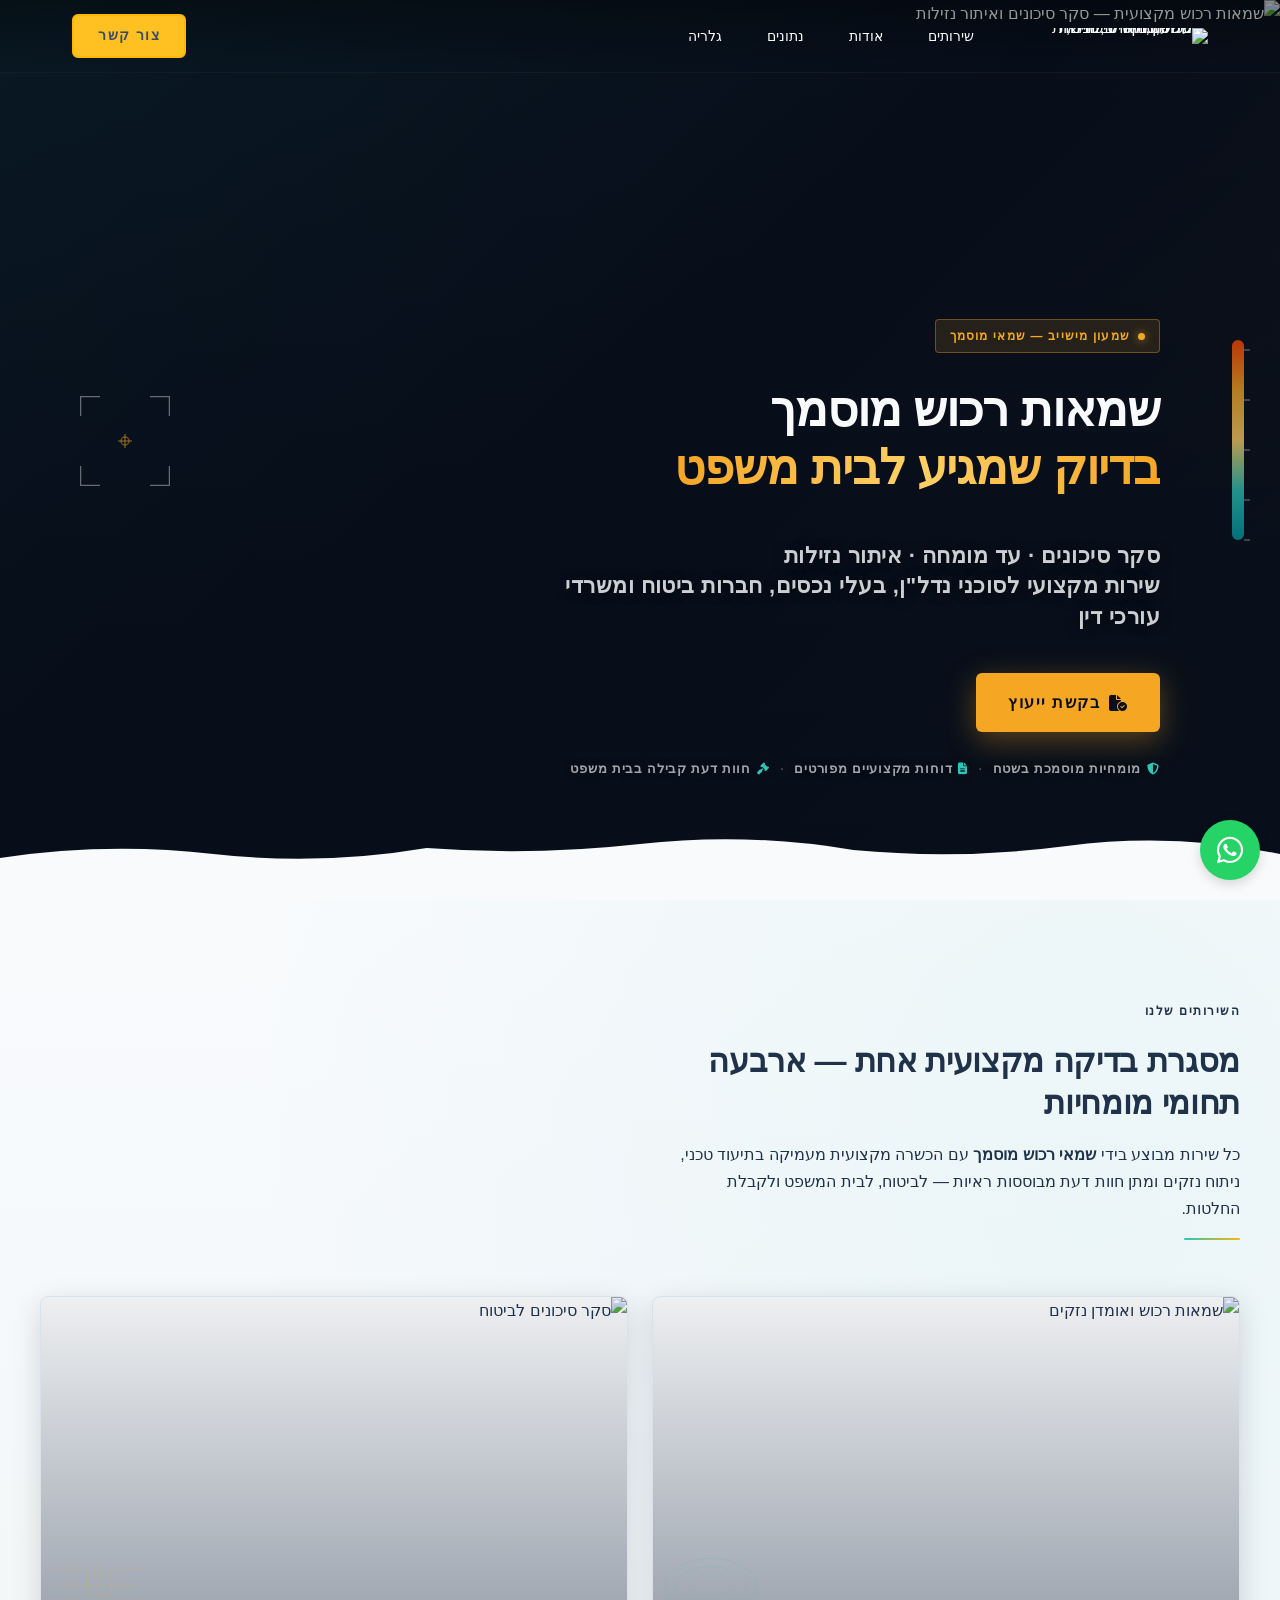
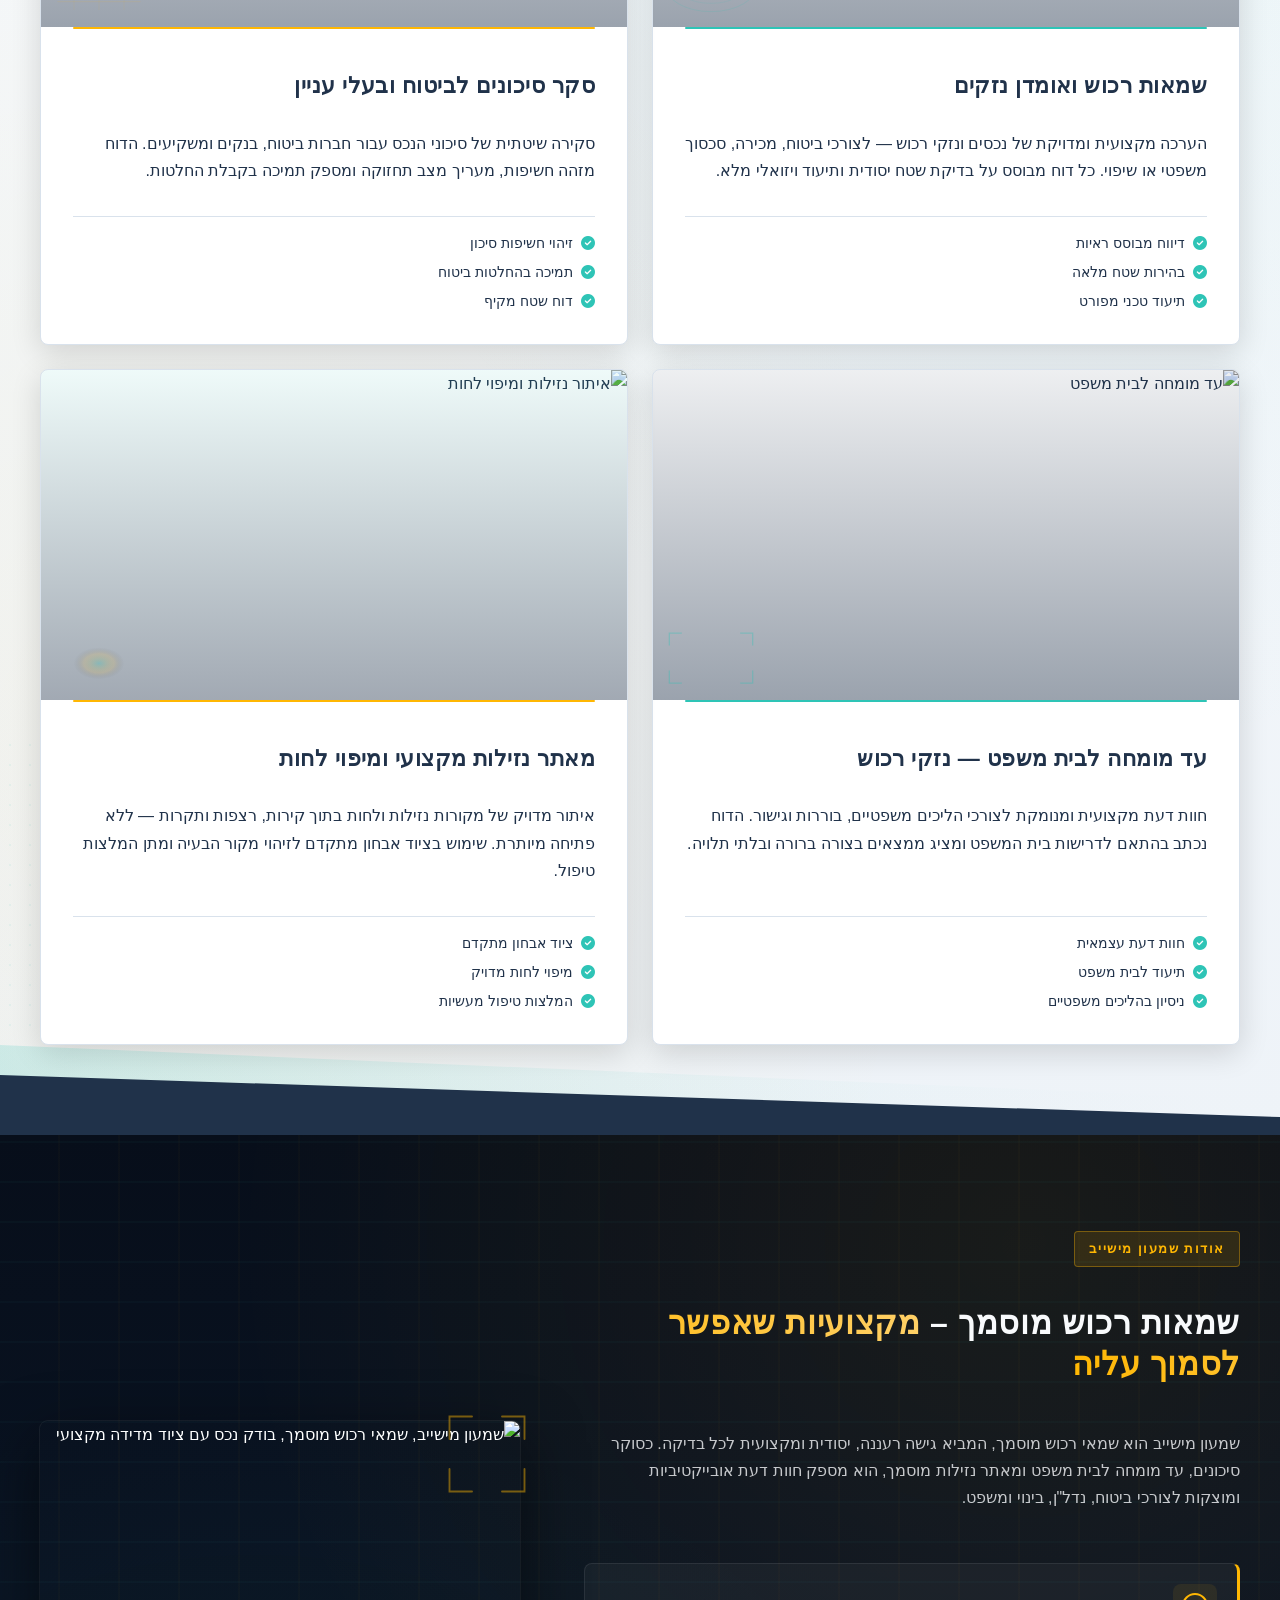
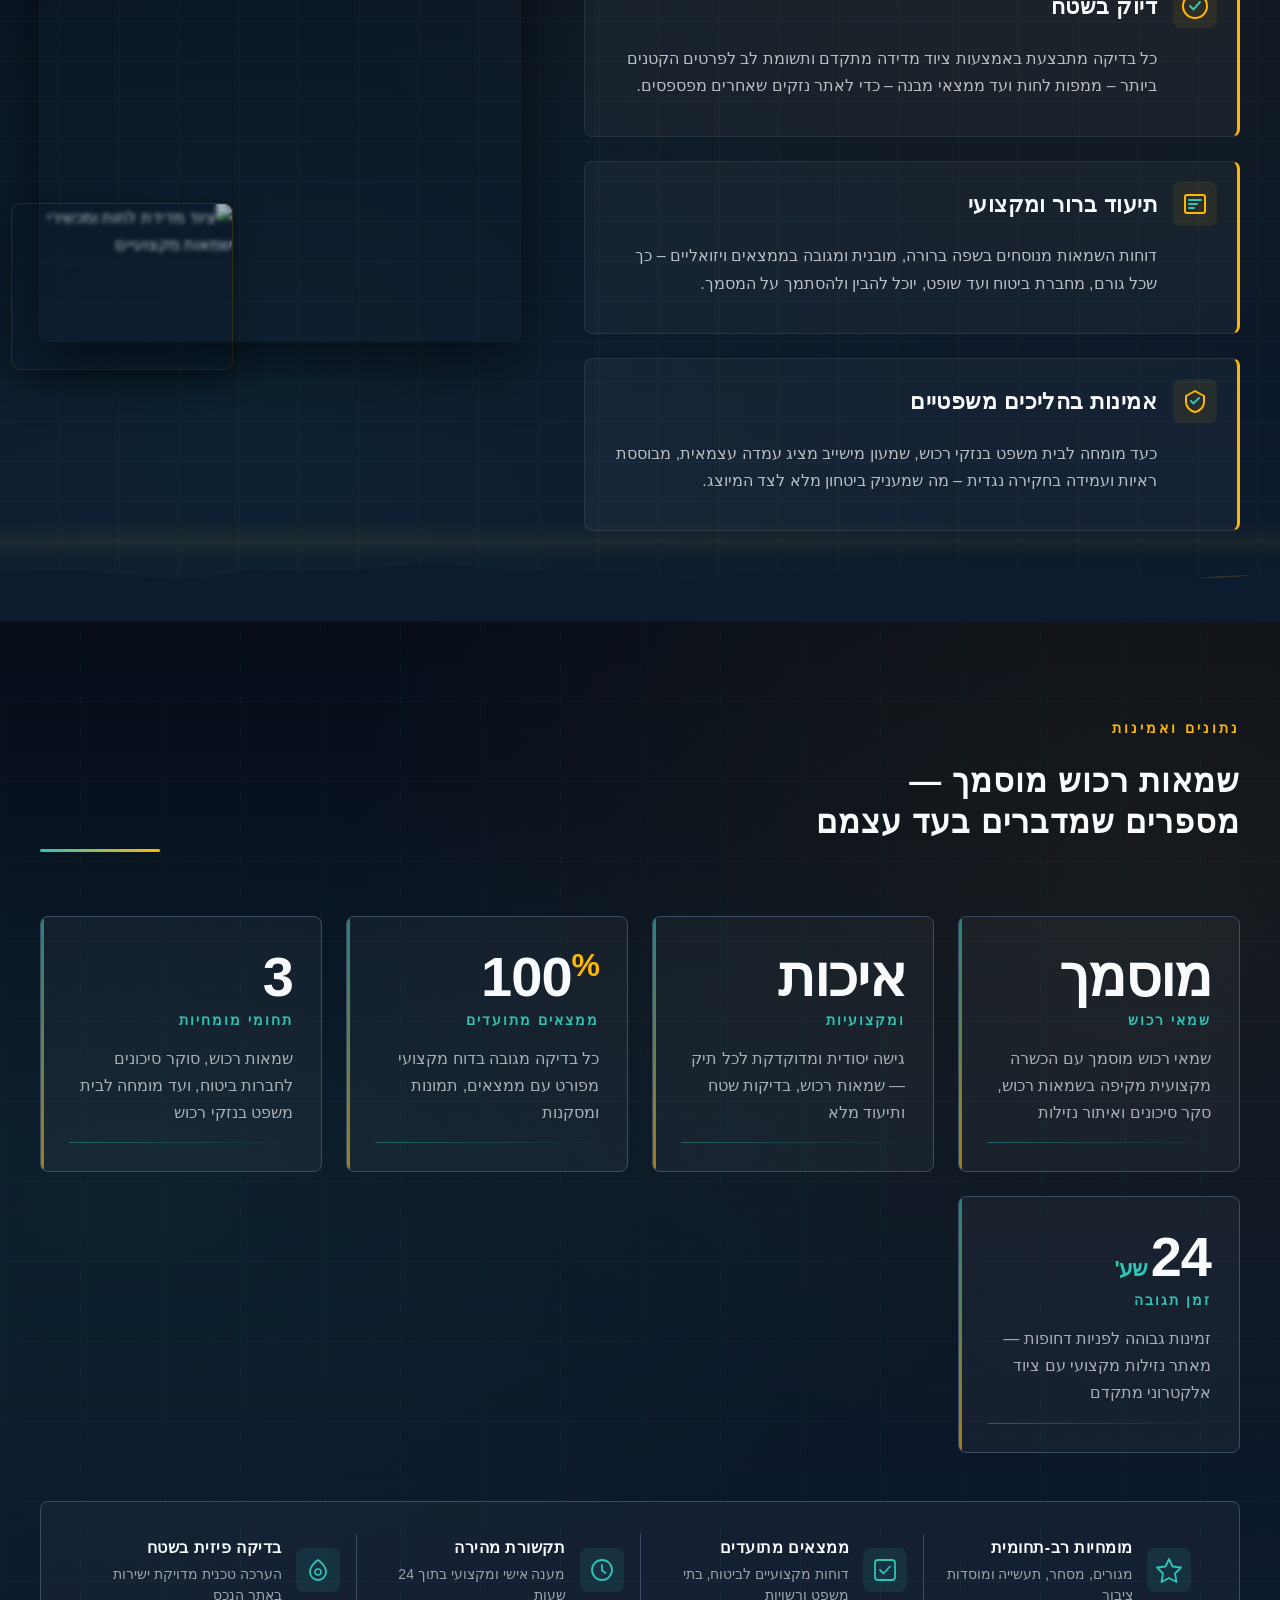
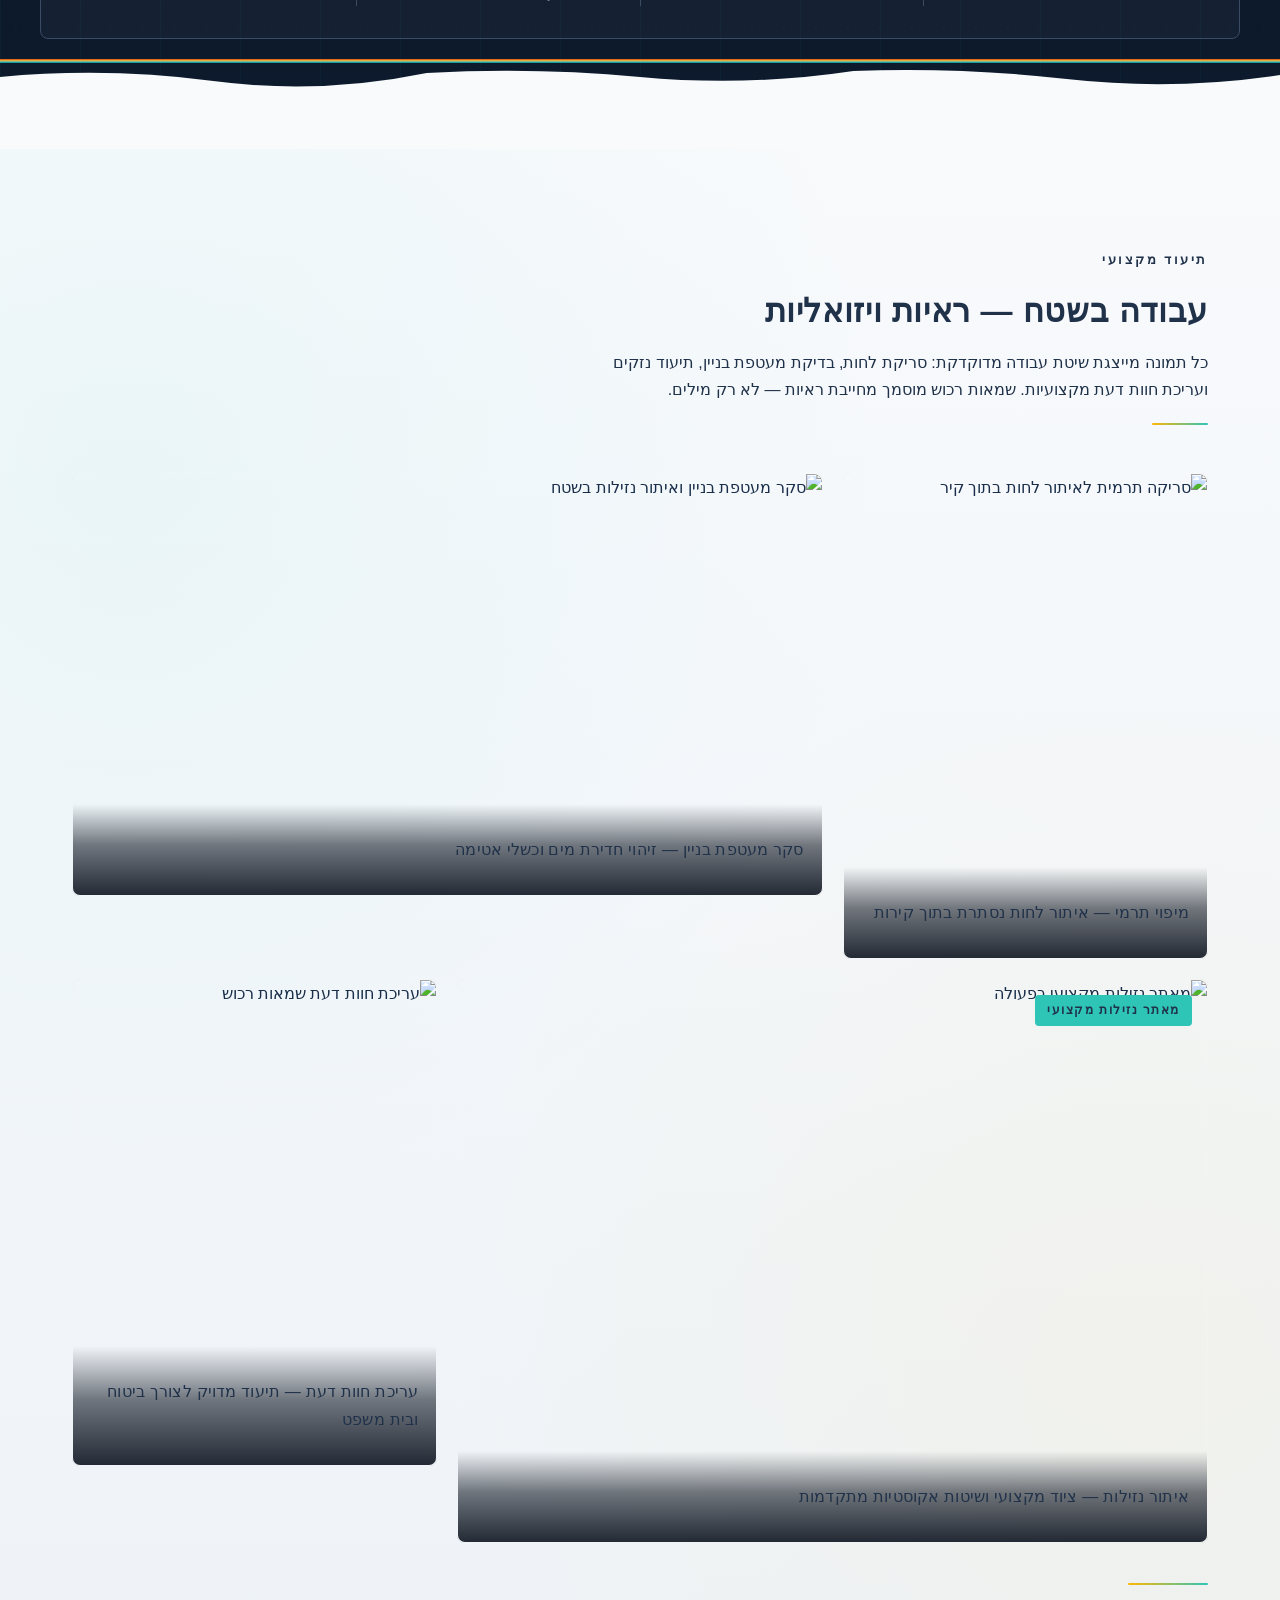
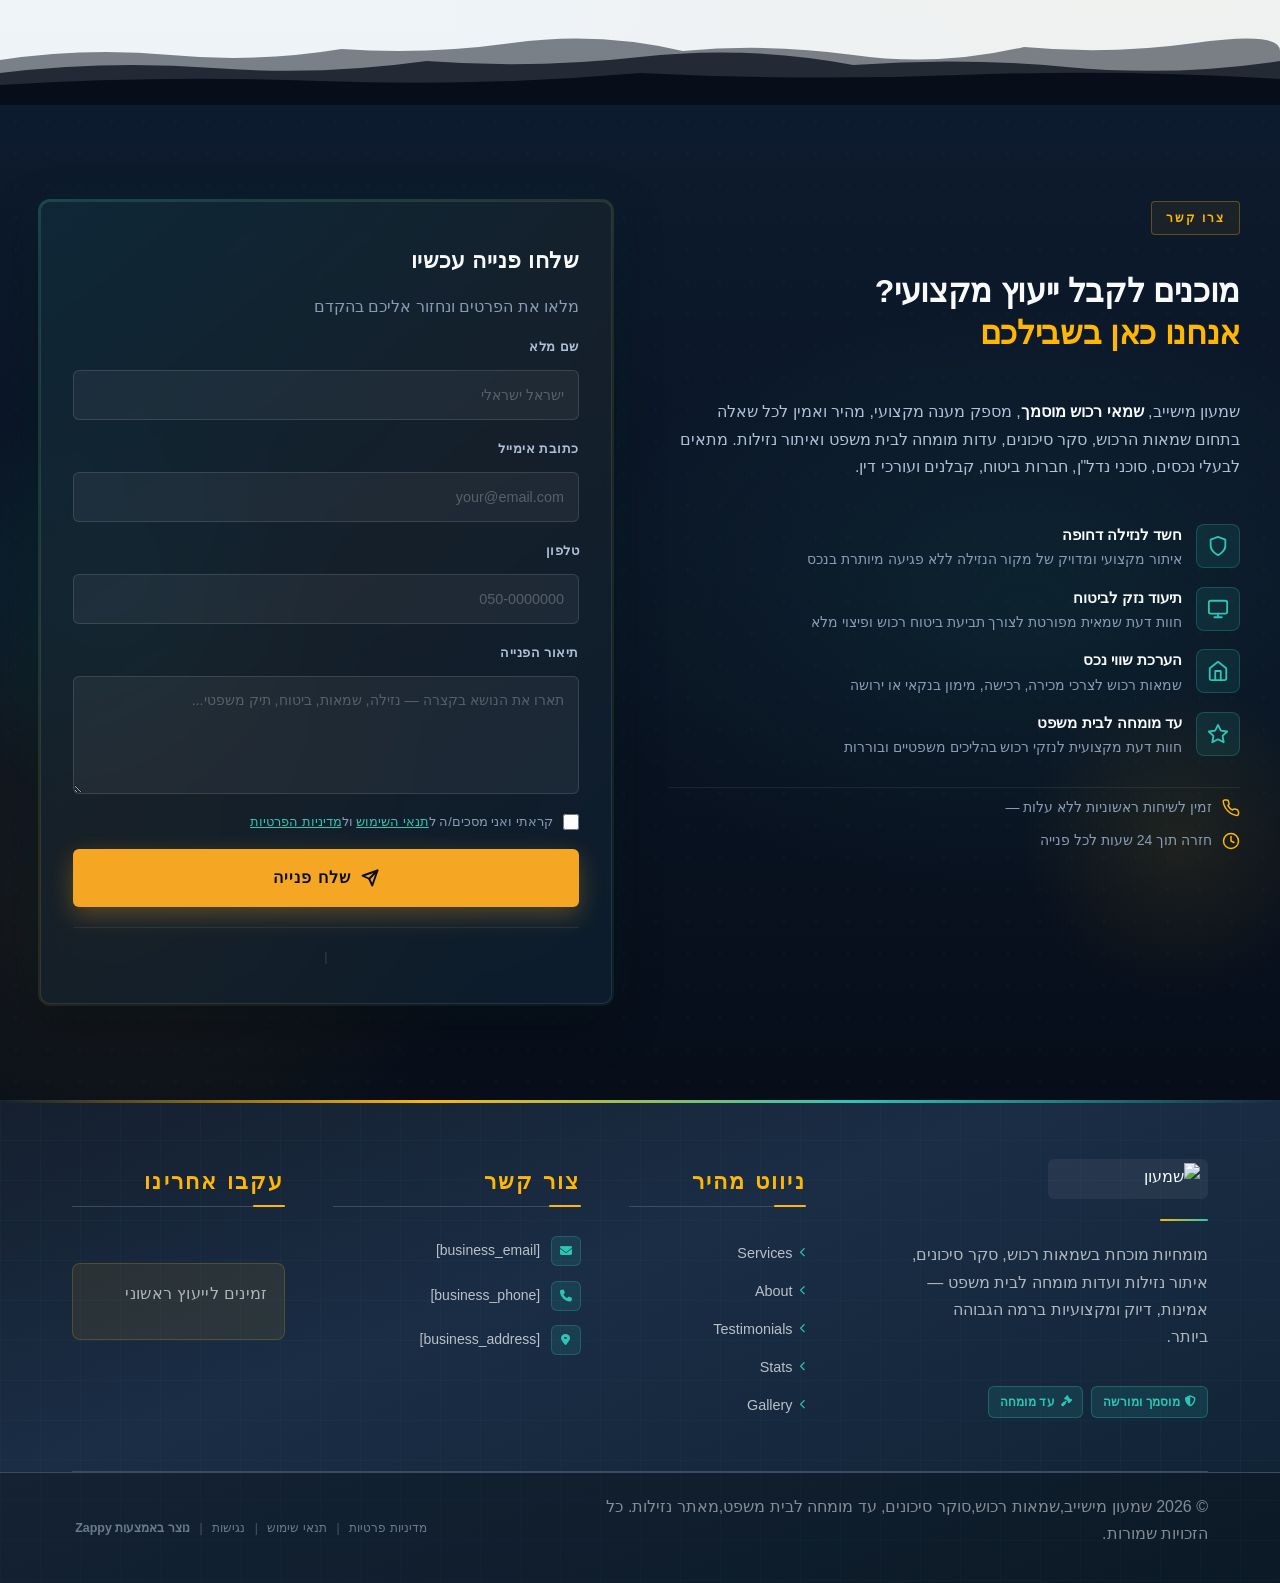
==== public/index.html @ 64e40729 "Background sync: Progressive GitHub Sync" ====
<!doctype html><html dir="rtl" lang="he"><head><meta charset="UTF-8"><meta content="width=device-width,initial-scale=1" name="viewport"><meta content="index, follow" name="robots"><title>שמאות רכוש מוסמך — שמעון מישייב,שמאות רכוש,סוקר סיכונים, עד</title><meta content="רוצה להקים אתר" name="description"><meta content="שמאות רכוש מוסמך, שמאי רכוש לביטוח, עד מומחה לבית משפט נזקי רכוש, מאתר נזילות מקצועי" name="keywords"><link href="/assets/favicon.ico" rel="icon" type="image/x-icon"><link href="/assets/favicon-16x16.png" rel="icon" type="image/png" sizes="16x16"><link href="/assets/favicon-32x32.png" rel="icon" type="image/png" sizes="32x32"><link href="/assets/favicon-48x48.png" rel="icon" type="image/png" sizes="48x48"><link href="/assets/favicon-192x192.png" rel="icon" type="image/png" sizes="192x192"><link href="/assets/favicon-512x512.png" rel="icon" type="image/png" sizes="512x512"><link href="/assets/apple-touch-icon.png" rel="apple-touch-icon"><script>!function(){"use strict";var t="7b9b60fe-ee90-47d6-b150-dfe08e020427",e="https://api.zappy5.com/api/analytics/track",a=18e5,n=2592e6,o=!0,i=!0,r=!0;var s=function(){var e="zappy_visitor_"+t,a=null;try{if(a=localStorage.getItem(e)){var o=JSON.parse(a),i=Date.now();if(i-o.created<n)return o.lastSeen=i,localStorage.setItem(e,JSON.stringify(o)),o.id}}catch(t){console.warn("Zappy Analytics: LocalStorage not available")}var r="zv_"+Date.now()+"_"+Math.random().toString(36).substr(2,9);try{localStorage.setItem(e,JSON.stringify({id:r,created:Date.now(),lastSeen:Date.now()}))}catch(t){}return r}(),c=function(){var e="zappy_session_"+t,n=null;try{if(n=sessionStorage.getItem(e)){var o=JSON.parse(n),i=Date.now();if(i-o.timestamp<a)return o.timestamp=i,sessionStorage.setItem(e,JSON.stringify(o)),o.id}}catch(t){console.warn("Zappy Analytics: SessionStorage not available")}var r="zs_"+Date.now()+"_"+Math.random().toString(36).substr(2,9);try{sessionStorage.setItem(e,JSON.stringify({id:r,timestamp:Date.now()}))}catch(t){}return r}();function l(a,n){n=n||{};var o={website_id:t,event_type:a,page_path:window.location.pathname,referrer:document.referrer||"direct",visitor_id:s,session_id:c,metadata:n};if(navigator.sendBeacon){var i=new Blob([JSON.stringify(o)],{type:"application/json"});navigator.sendBeacon(e,i)}else fetch(e,{method:"POST",headers:{"Content-Type":"application/json"},body:JSON.stringify(o),keepalive:!0}).catch(function(t){console.warn("Zappy Analytics: Failed to track event",t)})}o&&l("pageview",{title:document.title,url:window.location.href}),i&&document.addEventListener("click",function(t){var e=t.target;if("BUTTON"===e.tagName||e.closest("button")){var a="BUTTON"===e.tagName?e:e.closest("button");l("click",{element:"button",text:a.textContent.trim().substring(0,100),id:a.id||null,class:a.className||null})}else if("A"===e.tagName||e.closest("a")){var n="A"===e.tagName?e:e.closest("a");l("navigation",{element:"link",text:n.textContent.trim().substring(0,100),href:n.href,external:n.hostname!==window.location.hostname})}},!0),r&&document.addEventListener("submit",function(t){var e=t.target;l("form_submit",{form_id:e.id||null,form_name:e.name||null,form_action:e.action||null,form_method:e.method||"GET"})},!0);var d=Date.now();window.addEventListener("beforeunload",function(){l("page_unload",{time_on_page:Math.floor((Date.now()-d)/1e3),page_path:window.location.pathname})}),window.zappyAnalytics={track:l,getVisitorId:function(){return s},getSessionId:function(){return c}}}()</script><meta content="שמאות רכוש מוסמך — שמעון מישייב,שמאות רכוש,סוקר סיכונים, עד " property="og:title"><meta content="רוצה להקים אתר" property="og:description"><meta content="summary_large_image" name="twitter:card"><meta content="שמאות רכוש מוסמך — שמעון מישייב,שמאות רכוש,סוקר סיכונים, עד " name="twitter:title"><meta content="רוצה להקים אתר" name="twitter:description"><meta content="website" property="og:type"><meta content="he_IL" property="og:locale"><link href="https://cdnjs.cloudflare.com/ajax/libs/font-awesome/6.4.0/css/all.min.css" rel="stylesheet"><style>.skip-link{position:absolute;top:0;left:0;transform:translateY(-200%);padding:12px 18px;background:var(--bg-dark,#1a1a1a);color:var(--text-light,#fff);font-weight:600;border-radius:0 0 8px 0;z-index:10000}.skip-link:focus{transform:none;outline:2px solid var(--ring,#fff);outline-offset:2px}:focus-visible{outline:2px solid var(--ring,currentColor);outline-offset:3px}</style><link href="/assets/favicon.ico" rel="icon" type="image/x-icon"><link href="/assets/favicon-16x16.png" rel="icon" type="image/png" sizes="16x16"><link href="/assets/favicon-32x32.png" rel="icon" type="image/png" sizes="32x32"><link href="/assets/favicon-48x48.png" rel="icon" type="image/png" sizes="48x48"><link href="/assets/favicon-192x192.png" rel="icon" type="image/png" sizes="192x192"><link href="/assets/favicon-512x512.png" rel="icon" type="image/png" sizes="512x512"><link href="/assets/apple-touch-icon.png" rel="apple-touch-icon"><link href="https://cdn.jsdelivr.net/npm/vanilla-cookieconsent@3/dist/cookieconsent.css" rel="stylesheet"><script src="https://cdn.jsdelivr.net/npm/vanilla-cookieconsent@3/dist/cookieconsent.umd.js"></script><script src="https://cdn.jsdelivr.net/gh/mickidum/acc_toolbar/acctoolbar/acctoolbar.min.js"></script><link href="/styles.css" rel="stylesheet"><script>window.ZAPPY_WEBSITE_ID="7b9b60fe-ee90-47d6-b150-dfe08e020427",window.ZAPPY_API_BASE="https://api.zappy5.com"</script><style id="zappy-dropdown-submenu-styles">#navMenu li:has(.sub-menu),.nav-menu li:has(.sub-menu),.navbar li:has(.sub-menu),nav li:has(.sub-menu){position:relative}#navMenu .sub-menu,.nav-menu .sub-menu,.navbar .sub-menu,nav .sub-menu{display:block!important;position:absolute!important;top:100%;left:0;min-width:220px;background:#fff;border-radius:8px;box-shadow:0 8px 25px rgba(0,0,0,.15);padding:8px 0;opacity:0;visibility:hidden;transform:translateY(10px);transition:all .3s ease;z-index:1000;list-style:none;pointer-events:none}#navMenu li:hover>.sub-menu,.nav-menu li:hover>.sub-menu,.navbar li:hover>.sub-menu,nav li:hover>.sub-menu{opacity:1!important;visibility:visible!important;transform:translateY(0)!important;pointer-events:auto!important}.sub-menu li{list-style:none;margin:0;padding:0}.sub-menu a{display:block!important;padding:10px 16px!important;color:var(--text-dark,#333)!important;font-weight:500;text-decoration:none;white-space:nowrap;transition:background-color .2s}.sub-menu .zappy-nav-child>a{padding-left:28px!important;font-size:.9em!important;opacity:.85!important}[dir=rtl] .sub-menu .zappy-nav-child>a,html[lang=ar] .sub-menu .zappy-nav-child>a,html[lang=he] .sub-menu .zappy-nav-child>a{padding-left:10px!important;padding-right:28px!important}.sub-menu .zappy-nav-parent>a{font-weight:600!important}.sub-menu a:hover{background-color:#f5f5f5}[dir=rtl] .nav-menu .sub-menu,[dir=rtl] .navbar .sub-menu,[dir=rtl] nav .sub-menu,html[lang=ar] .nav-menu .sub-menu,html[lang=ar] .navbar .sub-menu,html[lang=ar] nav .sub-menu,html[lang=he] .nav-menu .sub-menu,html[lang=he] .navbar .sub-menu,html[lang=he] nav .sub-menu{left:auto!important;right:0!important}.sub-menu:empty,.sub-menu:not(:has(li)):not(:has(> a)),.sub-menu:not(:has(li:not(.zappy-hidden-menu-item))):not(:has(> a)){display:none!important;opacity:0!important;visibility:hidden!important;pointer-events:none!important}li:has(.menu-group-title):hover>.sub-menu{opacity:1!important;visibility:visible!important;transform:translateY(0)!important;pointer-events:auto!important}#navMenu>li>.menu-group-title,.nav-menu>li>.menu-group-title{display:inline-block;padding:.5rem 1rem;cursor:default;user-select:none}@media (max-width:768px){#navMenu .sub-menu,.nav-menu .sub-menu,.navbar .sub-menu,nav .sub-menu{position:static!important;transform:none!important;box-shadow:none!important;background:0 0!important;max-height:0;overflow:hidden;opacity:0;visibility:hidden;transition:max-height .3s ease,opacity .3s ease;padding:0!important;border-radius:0!important}#navMenu .sub-menu.mobile-expanded,.nav-menu .sub-menu.mobile-expanded,.navbar .sub-menu.mobile-expanded{max-height:none!important;overflow-y:visible!important;opacity:1!important;visibility:visible!important;padding:8px 0 8px 16px!important}[dir=rtl] .sub-menu.mobile-expanded,html[lang=he] .sub-menu.mobile-expanded{padding:8px 16px 8px 0!important}#navMenu li:hover>.sub-menu,.nav-menu li:hover>.sub-menu,.navbar li:hover>.sub-menu,nav li:hover>.sub-menu{opacity:0;visibility:hidden;pointer-events:none}#navMenu li>.sub-menu.mobile-expanded,.nav-menu li>.sub-menu.mobile-expanded,.navbar li>.sub-menu.mobile-expanded,nav li>.sub-menu.mobile-expanded{opacity:1!important;visibility:visible!important;pointer-events:auto!important}#navMenu li:has(.sub-menu),.nav-menu li:has(.sub-menu),.navbar li:has(.sub-menu),nav li:has(.sub-menu){display:flex!important;flex-wrap:wrap!important;align-items:center!important;position:relative!important;min-height:44px!important}#navMenu li:has(.sub-menu)>a,.nav-menu li:has(.sub-menu)>a,.navbar li:has(.sub-menu)>a,nav li:has(.sub-menu)>a{flex:1!important;min-width:0!important}#navMenu li:has(.sub-menu)>.menu-group-title,.nav-menu li:has(.sub-menu)>.menu-group-title,.navbar li:has(.sub-menu)>.menu-group-title,nav li:has(.sub-menu)>.menu-group-title{flex:1!important;min-width:0!important;padding:0!important;line-height:inherit!important}#navMenu li:has(.sub-menu)>.sub-menu,.nav-menu li:has(.sub-menu)>.sub-menu,.navbar li:has(.sub-menu)>.sub-menu,nav li:has(.sub-menu)>.sub-menu{flex-basis:100%!important;width:100%!important}#navMenu li:has(.sub-menu)>a [class*=arrow],#navMenu li:has(.sub-menu)>a [class*=chevron],.nav-menu li:has(.sub-menu)>a .fa-angle-down,.nav-menu li:has(.sub-menu)>a .fa-chevron-down,.nav-menu li:has(.sub-menu)>a [class*=arrow],.nav-menu li:has(.sub-menu)>a [class*=chevron],nav li:has(.sub-menu)>a [class*=arrow],nav li:has(.sub-menu)>a [class*=chevron]{display:none!important;visibility:hidden!important}.mobile-submenu-toggle{display:flex!important;align-items:center!important;justify-content:center!important;width:44px!important;height:auto!important;background:0 0!important;border:none!important;cursor:pointer!important;color:var(--text-light)!important;position:static!important;flex-shrink:0!important;align-self:stretch!important;z-index:2!important;padding:0!important;margin:0!important}.mobile-submenu-toggle::after{content:''!important;width:0!important;height:0!important;border-left:6px solid transparent!important;border-right:6px solid transparent!important;border-top:7px solid currentColor!important;transition:transform .3s ease!important}.mobile-submenu-toggle.expanded::after{transform:rotate(180deg)!important}.sub-menu a{padding:10px 0!important;display:block!important;color:var(--text-light)!important;white-space:normal!important}.sub-menu .zappy-nav-child>a{padding-left:28px!important;font-size:.9em!important;opacity:.85!important}[dir=rtl] .sub-menu .zappy-nav-child>a,html[lang=ar] .sub-menu .zappy-nav-child>a,html[lang=he] .sub-menu .zappy-nav-child>a{padding-left:0!important;padding-right:28px!important}.sub-menu .zappy-nav-parent>a{font-weight:600!important}#navMenu.active,.nav-menu.active{max-width:100vw!important;overflow-x:hidden!important;box-sizing:border-box!important}.navbar .sub-menu li a,.zappy-products-dropdown .sub-menu a,nav.navbar .sub-menu li a{color:var(--text-light)!important}}@media (min-width:769px){.mobile-submenu-toggle{display:none!important}}</style><style id="zappy-widget-visibility">html[dir=rtl] .whatsapp-float{right:20px!important;left:auto!important}html:not([dir]) .whatsapp-float,html[dir=ltr] .whatsapp-float{left:20px!important;right:auto!important}html[dir=rtl] #mic-access-tool-general-button,html[dir=rtl] #mic-init-access-tool #mic-access-tool-general-button,html[dir=rtl] #mic-init-access-tool .mic-access-tool-general-button,html[dir=rtl] ._access-icon,html[dir=rtl] .mic-access-tool-general-button{left:20px!important;right:auto!important}html:not([dir]) #mic-access-tool-general-button,html:not([dir]) #mic-init-access-tool #mic-access-tool-general-button,html:not([dir]) #mic-init-access-tool .mic-access-tool-general-button,html:not([dir]) ._access-icon,html:not([dir]) .mic-access-tool-general-button,html[dir=ltr] #mic-access-tool-general-button,html[dir=ltr] #mic-init-access-tool #mic-access-tool-general-button,html[dir=ltr] #mic-init-access-tool .mic-access-tool-general-button,html[dir=ltr] ._access-icon,html[dir=ltr] .mic-access-tool-general-button{right:20px!important;left:auto!important}@media (max-width:768px){.whatsapp-float{display:flex!important}}@media (min-width:769px){.whatsapp-float{display:flex!important}}@media (max-width:768px){#mic-access-tool-general-button,#mic-init-access-tool #mic-access-tool-general-button,#mic-init-access-tool .mic-access-tool-general-button,._access-icon,.mic-access-tool-general-button{display:flex!important;visibility:visible!important;opacity:1!important;pointer-events:auto!important}#mic-access-tool-box.opened-mic-access-tool,#mic-init-access-tool #mic-access-tool-box.opened-mic-access-tool,.mic-access-tool-box.opened-mic-access-tool{visibility:visible!important;opacity:1!important;pointer-events:auto!important}}@media (min-width:769px){#mic-access-tool-general-button,#mic-init-access-tool #mic-access-tool-general-button,#mic-init-access-tool .mic-access-tool-general-button,._access-icon,.mic-access-tool-general-button{display:flex!important;visibility:visible!important;opacity:1!important;pointer-events:auto!important}#mic-access-tool-box.opened-mic-access-tool,#mic-init-access-tool #mic-access-tool-box.opened-mic-access-tool,.mic-access-tool-box.opened-mic-access-tool{visibility:visible!important;opacity:1!important;pointer-events:auto!important}}</style></head><body><a href="#main" class="skip-link">דלג לתוכן הראשי</a><nav class="navbar" dir="rtl"><button class="mobile-toggle" aria-label="Menu" id="mobileToggle"><svg viewBox="0 0 24 24" fill="none" height="24" width="24" class="hamburger-icon"><path d="M3 12h18M3 6h18M3 18h18" stroke="currentColor" stroke-width="2" stroke-linecap="round"></path></svg> <svg viewBox="0 0 24 24" fill="none" height="24" width="24" class="close-icon" style="display:none"><path d="M18 6L6 18M6 6l12 12" stroke="currentColor" stroke-width="2" stroke-linecap="round"></path></svg></button> <button class="phone-header-btn" aria-label="Call" data-phone="[business_phone]"><svg viewBox="0 0 24 24" fill="currentColor" height="20" width="20"><path d="M22 16.92v3a2 2 0 0 1-2.18 2 19.79 19.79 0 0 1-8.63-3.07 19.5 19.5 0 0 1-6-6 19.79 19.79 0 0 1-3.07-8.67A2 2 0 0 1 4.11 2h3a2 2 0 0 1 2 1.72 12.84 12.84 0 0 0 .7 2.81 2 2 0 0 1-.45 2.11L8.09 9.91a16 16 0 0 0 6 6l1.27-1.27a2 2 0 0 1 2.11-.45 12.84 12.84 0 0 0 2.81.7A2 2 0 0 1 22 16.92z"></path></svg></button><div class="nav-container"><div class="nav-right-group"><div class="nav-brand"><a href="/" class="logo-link"><img alt="שמעון מישייב,שמאות רכוש,סוקר סיכונים, עד מומחה לבית משפט,מאתר נזילות" src="/assets/site-----image-1.webp" class="logo"></a></div><ul class="nav-menu" id="navMenu"><li><a href="#services">שירותים</a></li><li><a href="#about">אודות</a></li><li><a href="#stats">נתונים</a></li><li><a href="#gallery">גלריה</a></li></ul></div><div class="nav-cta-container"><a href="#contact" class="nav-cta-btn">צור קשר</a></div></div></nav><script>window.addEventListener("load",function(){const e=document.querySelector(".navbar, nav, header");if(!e)return void console.log("[Navbar] Navbar element not found");let t=document.getElementById("mobileToggle")||document.querySelector(".mobile-toggle")||document.querySelector(".hamburger")||document.querySelector(".hamburger-menu")||document.querySelector(".menu-toggle")||document.querySelector(".burger-menu")||document.querySelector('[aria-label="Menu"]')||document.querySelector('[aria-label="תפריט"]');const n=document.querySelector(".phone-header-btn"),o=window.getComputedStyle(e);let r=o.backgroundColor;if(console.log("[Navbar] Initial navbar background:",r),"transparent"===r||"rgba(0, 0, 0, 0)"===r||r.startsWith("rgba")&&r.includes(", 0)")){const e=o.backgroundImage;if(e&&"none"!==e)console.log("[Navbar] Navbar has background image/gradient, using dark text"),r="rgb(240, 240, 240)";else{const e=window.getComputedStyle(document.body).backgroundColor;console.log("[Navbar] Navbar transparent, using body background:",e),r=e}}const a=r.match(/\d+/g);if(a&&a.length>=3){const e=(.299*parseInt(a[0])+.587*parseInt(a[1])+.114*parseInt(a[2]))/255;console.log("[Navbar] Mobile button colors preserved from Claude CSS (luminance:",e.toFixed(2)+")");const o=document.createElement("style");o.id="zappy-mobile-nav-fix";document.documentElement.lang;document.documentElement.dir,o.textContent='\n        /* Hide mobile buttons on desktop, show only on mobile */\n        @media (min-width: 769px) {\n          .mobile-toggle,\n          .phone-header-btn {\n            display: none !important;\n          }\n        }\n        \n        /* Show and position mobile buttons correctly on mobile */\n        @media (max-width: 768px) {\n          .navbar,\n          nav.navbar {\n            min-height: 70px !important;\n          }\n\n          .mobile-toggle,\n          .phone-header-btn {\n            position: absolute !important;\n            top: 0 !important;\n            bottom: 0 !important;\n            margin-top: auto !important;\n            margin-bottom: auto !important;\n            transform: none !important;\n            z-index: 1001 !important;\n            display: flex !important;\n            align-items: center !important;\n            justify-content: center !important;\n            width: 36px !important;\n            height: 36px !important;\n            border-radius: 50% !important;\n            border: none !important;\n            cursor: pointer !important;\n            padding: 6px !important;\n            background: none !important;\n            color: var(--nav-text, var(--text-light)) !important;\n            touch-action: manipulation !important;\n            -webkit-tap-highlight-color: transparent !important;\n          }\n\n          html[data-zappy-site-type="ecommerce"] .phone-header-btn,\n          body[data-zappy-site-type="ecommerce"] .phone-header-btn,\n          html[data-zappy-site-type="ecommerce"] header .phone-header-btn,\n          html[data-zappy-site-type="ecommerce"] nav .phone-header-btn {\n            display: none !important;\n            visibility: hidden !important;\n            width: 0 !important;\n            height: 0 !important;\n            min-width: 0 !important;\n            overflow: hidden !important;\n          }\n          \n          /* LTR positioning (default): hamburger LEFT, phone RIGHT */\n          html:not([dir="rtl"]):not([lang="he"]):not([lang="ar"]) .mobile-toggle,\n          html[dir="ltr"] .mobile-toggle {\n            left: 12px !important;\n            right: auto !important;\n          }\n          html:not([dir="rtl"]):not([lang="he"]):not([lang="ar"]) .phone-header-btn,\n          html[dir="ltr"] .phone-header-btn {\n            right: 12px !important;\n            left: auto !important;\n          }\n          \n          /* RTL positioning: hamburger RIGHT, phone LEFT */\n          html[dir="rtl"] .mobile-toggle,\n          html[lang="he"] .mobile-toggle,\n          html[lang="ar"] .mobile-toggle {\n            right: 12px !important;\n            left: auto !important;\n          }\n          html[dir="rtl"] .phone-header-btn,\n          html[lang="he"] .phone-header-btn,\n          html[lang="ar"] .phone-header-btn {\n            left: 12px !important;\n            right: auto !important;\n          }\n          \n          /* CRITICAL: Ensure nav-container has min-height on mobile */\n          /* All children are positioned absolutely/fixed on mobile, so height:auto collapses to 0 */\n          .nav-container {\n            min-height: 70px !important;\n            position: relative !important;\n          }\n          \n          /* Ensure SVG icons are properly sized and inherit color */\n          .mobile-toggle svg,\n          .phone-header-btn svg {\n            width: 24px !important;\n            height: 24px !important;\n            /* Don\'t force display - let JavaScript control hamburger/close toggle */\n          }\n          \n          /* Reset nav-cta-container on mobile - remove desktop box-shadow/padding */\n          /* that creates a visible ghost box when CTA button is hidden */\n          .nav-cta-container {\n            box-shadow: none !important;\n            padding: 0 !important;\n          }\n          \n          /* Hide nav-cta-container entirely on mobile when there\'s no lang-switcher */\n          /* (only the CTA button is inside, and it\'s hidden on mobile) */\n          .nav-cta-container:not(:has(.lang-switcher)) {\n            display: none !important;\n          }\n          \n          /* CRITICAL: Prevent hero image fade gradient from bleeding over headline text */\n          /* The .image-fade-gradient has bottom: -30px (extends below parent) */\n          /* On mobile stacked layout, this overlaps the h1 text below the image */\n          .hero-image-column {\n            overflow: hidden !important;\n          }\n          .image-fade-gradient {\n            bottom: 0 !important;\n          }\n          \n          /* Hide desktop language switcher on mobile - hamburger menu handles it */\n          /* High specificity to override stored CSS */\n          .lang-switcher,\n          .nav-cta-container .lang-switcher,\n          .nav-container .lang-switcher,\n          .navbar .lang-switcher,\n          .navbar .nav-cta-container .lang-switcher {\n            display: none !important;\n          }\n        }\n      ';const r=document.getElementById("zappy-mobile-nav-fix");r&&r.remove(),document.head.appendChild(o),console.log("[Navbar] Critical CSS injected for mobile nav positioning");const i=window.innerWidth<=768;if(t){const e=t.querySelector(".hamburger-icon"),n=t.querySelector(".close-icon");e&&(e.style.setProperty("width","24px","important"),e.style.setProperty("height","24px","important"),e.style.setProperty("display","block","important")),n&&(n.style.setProperty("width","24px","important"),n.style.setProperty("height","24px","important"),n.style.setProperty("display","none","important")),i?(t.style.setProperty("position","absolute","important"),t.style.setProperty("top","0","important"),t.style.setProperty("bottom","0","important"),t.style.setProperty("margin-top","auto","important"),t.style.setProperty("margin-bottom","auto","important"),t.style.setProperty("transform","none","important"),t.style.setProperty("z-index","1001","important"),t.style.removeProperty("left"),t.style.removeProperty("right"),console.log("[Navbar] Mobile toggle positioning applied (mobile viewport)")):(t.style.removeProperty("position"),t.style.removeProperty("top"),t.style.removeProperty("transform"),t.style.removeProperty("z-index"),t.style.removeProperty("left"),t.style.removeProperty("right"),console.log("[Navbar] Desktop viewport - cleared mobile toggle inline positioning"))}if(n){const e=n.querySelector("svg");e&&(e.style.width="24px",e.style.height="24px",e.setAttribute("width","24"),e.setAttribute("height","24")),i?(n.style.setProperty("position","absolute","important"),n.style.setProperty("top","0","important"),n.style.setProperty("bottom","0","important"),n.style.setProperty("margin-top","auto","important"),n.style.setProperty("margin-bottom","auto","important"),n.style.setProperty("transform","none","important"),n.style.setProperty("z-index","1001","important"),n.style.removeProperty("left"),n.style.removeProperty("right"),console.log("[Navbar] Phone button positioning applied (mobile viewport)")):(n.style.removeProperty("position"),n.style.removeProperty("top"),n.style.removeProperty("transform"),n.style.removeProperty("z-index"),n.style.removeProperty("left"),n.style.removeProperty("right"),console.log("[Navbar] Desktop viewport - cleared phone button inline positioning"))}}else console.log("[Navbar] Could not parse background color:",r);t=document.getElementById("mobileToggle")||document.querySelector(".mobile-toggle")||document.querySelector(".hamburger")||document.querySelector(".hamburger-menu")||document.querySelector(".menu-toggle")||document.querySelector(".burger-menu")||document.querySelector('[aria-label="Menu"]')||document.querySelector('[aria-label="תפריט"]');const i=document.getElementById("navMenu")||document.querySelector(".nav-menu")||document.querySelector(".nav-links")||document.querySelector("nav ul:not(.submenu)");if(!t||!i)return void console.log("[Navbar] Mobile toggle or menu not found:",{toggle:!!t,menu:!!i});i.id||(i.id="navMenu"),console.log("[Navbar] Initializing mobile menu...");const l=t.cloneNode(!0);t.parentNode.replaceChild(l,t);var s=0;function p(e){var t=Date.now();t-s<300||(s=t,function(e){e.preventDefault(),e.stopPropagation();const t=l.querySelector(".hamburger-icon"),n=l.querySelector(".close-icon");i.classList.contains("active")?(i.classList.remove("active"),t&&t.style.setProperty("display","block","important"),n&&n.style.setProperty("display","none","important"),document.body.style.overflow="",console.log("[Navbar] Menu closed")):(i.classList.add("active"),t&&t.style.setProperty("display","none","important"),n&&n.style.setProperty("display","block","important"),document.body.style.overflow="hidden",console.log("[Navbar] Menu opened"))}(e))}l.addEventListener("click",p),l.addEventListener("touchend",p),i.querySelectorAll("a").forEach(function(e){e.addEventListener("click",function(){if("#"===this.getAttribute("href"))return;const e=l.querySelector(".hamburger-icon"),t=l.querySelector(".close-icon");i.classList.remove("active"),e&&e.style.setProperty("display","block","important"),t&&t.style.setProperty("display","none","important"),document.body.style.overflow="",console.log("[Navbar] Menu closed (link clicked)")})});var m=i.querySelectorAll(".dropdown-toggle");m.forEach(function(e){e.addEventListener("click",function(e){e.preventDefault(),e.stopPropagation();var t=this.closest(".nav-dropdown");t&&(t.parentNode.querySelectorAll(".nav-dropdown.open").forEach(function(e){e!==t&&e.classList.remove("open")}),t.classList.toggle("open"),console.log("[Navbar] Dropdown toggled:",t.classList.contains("open")?"open":"closed"))})}),document.addEventListener("click",function(e){e.target.closest(".nav-dropdown")||document.querySelectorAll(".nav-dropdown.open").forEach(function(e){e.classList.remove("open")})}),console.log("[Navbar] Dropdown handlers initialized for "+m.length+" dropdowns"),n&&n.addEventListener("click",function(){const e=document.querySelectorAll('a[href^="tel:"]'),t=e.length>0?e[0].getAttribute("href").replace("tel:",""):"[business_phone]";window.location.href="tel:"+t,console.log("[Navbar] Phone button clicked")}),console.log("[Navbar] Mobile menu initialized successfully")})</script><main id="main"><section class="index-hero-section" data-band-index="0" data-layout-spec="בית-hero" dir="rtl" id="hero" data-hero-type="fullscreen-scrim"><div class="index-hero-bg"><img alt="שמאות רכוש מקצועית — סקר סיכונים ואיתור נזילות" src="/assets/site-index-hero-image-1.webp" data-context="Premium property inspection hero image: dramatic wide-angle view of a residential or commercial building facade with subtle thermal imaging color overlay — amber and teal heat gradients bleeding across the architectural surface, blueprint grid lines faintly visible, cinematic storm-blue atmosphere, professional inspection context, high contrast dark editorial mood, photorealistic, no people" data-placeholder="index-hero-image-1" height="900" loading="eager" width="1440" data-hero-bg="true" fetchpriority="high"></div><div class="index-hero-scrim" aria-hidden="true"></div><div class="index-hero-thermal-scale" aria-hidden="true"><svg viewBox="0 0 28 220" fill="none" height="220" width="28" xmlns="http://www.w3.org/2000/svg" aria-hidden="true" data-no-icon-edit="true"><defs><linearGradient id="thermalGrad" x1="0" x2="0" y1="0" y2="1"><stop offset="0%" stop-color="#FF4500"></stop><stop offset="25%" stop-color="#F5A623"></stop><stop offset="50%" stop-color="#FFD066"></stop><stop offset="75%" stop-color="#2EC4B6"></stop><stop offset="100%" stop-color="#0096A0"></stop></linearGradient></defs><rect height="200" width="12" x="8" y="0" rx="6" fill="url(#thermalGrad)" opacity="0.85"></rect><line x1="20" x2="26" y1="10" y2="10" stroke="rgba(255,255,255,0.5)" stroke-width="1"></line><line x1="20" x2="26" y1="60" y2="60" stroke="rgba(255,255,255,0.5)" stroke-width="1"></line><line x1="20" x2="26" y1="110" y2="110" stroke="rgba(255,255,255,0.5)" stroke-width="1"></line><line x1="20" x2="26" y1="160" y2="160" stroke="rgba(255,255,255,0.5)" stroke-width="1"></line><line x1="20" x2="26" y1="200" y2="200" stroke="rgba(255,255,255,0.5)" stroke-width="1"></line></svg></div><div class="index-hero-scan-frame" aria-hidden="true"><svg viewBox="0 0 90 90" fill="none" height="90" width="90" xmlns="http://www.w3.org/2000/svg" aria-hidden="true" data-no-icon-edit="true"><path d="M0,20 L0,0 L20,0" stroke="rgba(255,255,255,0.55)" stroke-width="2.5" fill="none"></path><path d="M70,0 L90,0 L90,20" stroke="rgba(255,255,255,0.55)" stroke-width="2.5" fill="none"></path><path d="M0,70 L0,90 L20,90" stroke="rgba(255,255,255,0.55)" stroke-width="2.5" fill="none"></path><path d="M70,90 L90,90 L90,70" stroke="rgba(255,255,255,0.55)" stroke-width="2.5" fill="none"></path><line x1="45" x2="45" y1="38" y2="52" stroke="rgba(245,166,35,0.6)" stroke-width="1.5"></line><line x1="38" x2="52" y1="45" y2="45" stroke="rgba(245,166,35,0.6)" stroke-width="1.5"></line><circle cx="45" cy="45" r="4" stroke="rgba(245,166,35,0.6)" stroke-width="1.5" fill="none"></circle></svg></div><div class="index-hero-content"><div class="index-hero-inner"><div class="index-hero-badge"><span class="index-hero-badge-dot"></span> <span>שמעון מישייב — שמאי מוסמך</span></div><h1 class="index-hero-h1">שמאות רכוש מוסמך<br><span class="index-hero-h1-accent">בדיוק שמגיע לבית משפט</span></h1><h3 class="index-hero-subtitle">סקר סיכונים · עד מומחה · איתור נזילות<br>שירות מקצועי לסוכני נדל"ן, בעלי נכסים, חברות ביטוח ומשרדי עורכי דין</h3><div class="index-hero-ctas"><a href="#contact" class="index-hero-btn-primary"><i class="fa-solid fa-file-circle-check"></i> בקשת ייעוץ</a></div><div class="index-hero-trust"><span class="index-hero-trust-item"><i class="fa-solid fa-shield-halved"></i> מומחיות מוסמכת בשטח </span><span class="index-hero-trust-sep" aria-hidden="true">·</span> <span class="index-hero-trust-item"><i class="fa-solid fa-file-lines"></i> דוחות מקצועיים מפורטים </span><span class="index-hero-trust-sep" aria-hidden="true">·</span> <span class="index-hero-trust-item"><i class="fa-solid fa-gavel"></i> חוות דעת קבילה בבית משפט</span></div></div></div><div class="index-hero-divider-wrapper"><svg viewBox="0 0 1440 80" xmlns="http://www.w3.org/2000/svg" aria-hidden="true" data-no-icon-edit="true" preserveAspectRatio="none"><path d="M0,80 L0,38 Q120,22 240,34 T480,28 Q600,36 720,24 T960,30 Q1080,40 1200,26 T1440,34 L1440,80 Z" fill="var(--bg-light)"></path></svg></div></section><section class="index-services-section" data-band-index="1" data-layout-spec="בית-services" dir="rtl" id="services"><div class="services-dot-grid" aria-hidden="true"></div><div class="services-container"><div class="services-intro"><span class="services-eyebrow">השירותים שלנו</span><h2 class="services-heading">מסגרת בדיקה מקצועית אחת — ארבעה תחומי מומחיות</h2><p class="services-subtext">כל שירות מבוצע בידי <strong>שמאי רכוש מוסמך</strong> עם הכשרה מקצועית מעמיקה בתיעוד טכני, ניתוח נזקים ומתן חוות דעת מבוססות ראיות — לביטוח, לבית המשפט ולקבלת החלטות.</p><div class="services-intro-rule"></div></div><div class="services-grid"><article class="service-card"><div class="service-card-image-wrap"><img alt="שמאות רכוש ואומדן נזקים" src="/assets/site-index-services-image-1.webp" data-context="Professional property appraiser examining building damage with clipboard and measuring tools, architectural interior with visible water damage or structural assessment, clean editorial style, technical inspection atmosphere" data-placeholder="index-services-image-1" height="400" loading="lazy" width="600" decoding="async" class="service-card-img"><div class="service-card-img-overlay" aria-hidden="true"></div><svg viewBox="0 0 120 80" fill="none" xmlns="http://www.w3.org/2000/svg" aria-hidden="true" data-no-icon-edit="true" class="service-deco-contour"><ellipse cx="60" cy="40" rx="55" ry="32" stroke="rgba(46,196,182,0.18)" stroke-width="1"></ellipse><ellipse cx="60" cy="40" rx="42" ry="22" stroke="rgba(46,196,182,0.12)" stroke-width="1"></ellipse><ellipse cx="60" cy="40" rx="28" ry="13" stroke="rgba(46,196,182,0.08)" stroke-width="1"></ellipse></svg></div><div class="service-card-body"><div class="service-card-accent" aria-hidden="true"></div><h3 class="service-card-title">שמאות רכוש ואומדן נזקים</h3><p class="service-card-text">הערכה מקצועית ומדויקת של נכסים ונזקי רכוש — לצורכי ביטוח, מכירה, סכסוך משפטי או שיפוי. כל דוח מבוסס על בדיקת שטח יסודית ותיעוד ויזואלי מלא.</p><ul class="service-card-features"><li><i class="fas fa-check-circle"></i><span>דיווח מבוסס ראיות</span></li><li><i class="fas fa-check-circle"></i><span>בהירות שטח מלאה</span></li><li><i class="fas fa-check-circle"></i><span>תיעוד טכני מפורט</span></li></ul></div></article><article class="service-card"><div class="service-card-image-wrap"><img alt="סקר סיכונים לביטוח" src="/assets/site-index-services-image-2.webp" data-context="Risk surveyor with safety equipment conducting professional inspection of building structure, insurance risk assessment, blueprint or technical document overlay, editorial clean photography style" data-placeholder="index-services-image-2" height="400" loading="lazy" width="600" decoding="async" class="service-card-img"><div class="service-card-img-overlay" aria-hidden="true"></div><svg viewBox="0 0 120 80" fill="none" xmlns="http://www.w3.org/2000/svg" aria-hidden="true" data-no-icon-edit="true" class="service-deco-blueprint"><line x1="10" x2="110" y1="20" y2="20" stroke="rgba(255,183,3,0.15)" stroke-width="0.8"></line><line x1="10" x2="110" y1="40" y2="40" stroke="rgba(255,183,3,0.15)" stroke-width="0.8"></line><line x1="10" x2="110" y1="60" y2="60" stroke="rgba(255,183,3,0.15)" stroke-width="0.8"></line><line x1="30" x2="30" y1="10" y2="70" stroke="rgba(255,183,3,0.10)" stroke-width="0.8"></line><line x1="60" x2="60" y1="10" y2="70" stroke="rgba(255,183,3,0.10)" stroke-width="0.8"></line><line x1="90" x2="90" y1="10" y2="70" stroke="rgba(255,183,3,0.10)" stroke-width="0.8"></line><rect height="24" width="30" x="45" y="28" stroke="rgba(255,183,3,0.22)" stroke-width="1"></rect></svg></div><div class="service-card-body"><div class="service-card-accent service-card-accent--amber" aria-hidden="true"></div><h3 class="service-card-title">סקר סיכונים לביטוח ובעלי עניין</h3><p class="service-card-text">סקירה שיטתית של סיכוני הנכס עבור חברות ביטוח, בנקים ומשקיעים. הדוח מזהה חשיפות, מעריך מצב תחזוקה ומספק תמיכה בקבלת החלטות.</p><ul class="service-card-features"><li><i class="fas fa-check-circle"></i><span>זיהוי חשיפות סיכון</span></li><li><i class="fas fa-check-circle"></i><span>תמיכה בהחלטות ביטוח</span></li><li><i class="fas fa-check-circle"></i><span>דוח שטח מקיף</span></li></ul></div></article><article class="service-card"><div class="service-card-image-wrap"><img alt="עד מומחה לבית משפט" src="/assets/site-index-services-image-3.webp" data-context="Expert witness in formal attire reviewing legal documents and property damage evidence in a professional office, law court expert testimony, technical report documents, authoritative and credible atmosphere" data-placeholder="index-services-image-3" height="400" loading="lazy" width="600" decoding="async" class="service-card-img"><div class="service-card-img-overlay" aria-hidden="true"></div><svg viewBox="0 0 120 80" fill="none" xmlns="http://www.w3.org/2000/svg" aria-hidden="true" data-no-icon-edit="true" class="service-deco-frame"><polyline points="10,25 10,10 25,10" stroke="rgba(46,196,182,0.35)" stroke-width="1.5"></polyline><polyline points="95,10 110,10 110,25" stroke="rgba(46,196,182,0.35)" stroke-width="1.5"></polyline><polyline points="10,55 10,70 25,70" stroke="rgba(46,196,182,0.35)" stroke-width="1.5"></polyline><polyline points="95,70 110,70 110,55" stroke="rgba(46,196,182,0.35)" stroke-width="1.5"></polyline></svg></div><div class="service-card-body"><div class="service-card-accent" aria-hidden="true"></div><h3 class="service-card-title">עד מומחה לבית משפט — נזקי רכוש</h3><p class="service-card-text">חוות דעת מקצועית ומנומקת לצורכי הליכים משפטיים, בוררות וגישור. הדוח נכתב בהתאם לדרישות בית המשפט ומציג ממצאים בצורה ברורה ובלתי תלויה.</p><ul class="service-card-features"><li><i class="fas fa-check-circle"></i><span>חוות דעת עצמאית</span></li><li><i class="fas fa-check-circle"></i><span>תיעוד לבית משפט</span></li><li><i class="fas fa-check-circle"></i><span>ניסיון בהליכים משפטיים</span></li></ul></div></article><article class="service-card"><div class="service-card-image-wrap"><img alt="איתור נזילות ומיפוי לחות" src="/assets/site-index-services-image-4.webp" data-context="Professional leak detection specialist using thermal imaging camera or moisture meter on wall or floor, infrared thermal scan showing moisture map gradient in orange-blue tones, technical inspection equipment in residential or commercial building" data-placeholder="index-services-image-4" height="400" loading="lazy" width="600" decoding="async" class="service-card-img"><div class="service-card-img-overlay service-card-img-overlay--thermal" aria-hidden="true"></div><svg viewBox="0 0 120 80" fill="none" xmlns="http://www.w3.org/2000/svg" aria-hidden="true" data-no-icon-edit="true" class="service-deco-moisture"><defs><radialGradient cx="50%" cy="55%" id="moisture-grad" r="40%"><stop offset="0%" stop-color="rgba(46,196,182,0.28)"></stop><stop offset="60%" stop-color="rgba(255,183,3,0.12)"></stop><stop offset="100%" stop-color="transparent"></stop></radialGradient></defs><ellipse cx="60" cy="44" rx="38" ry="24" fill="url(#moisture-grad)"></ellipse></svg></div><div class="service-card-body"><div class="service-card-accent service-card-accent--amber" aria-hidden="true"></div><h3 class="service-card-title">מאתר נזילות מקצועי ומיפוי לחות</h3><p class="service-card-text">איתור מדויק של מקורות נזילות ולחות בתוך קירות, רצפות ותקרות — ללא פתיחה מיותרת. שימוש בציוד אבחון מתקדם לזיהוי מקור הבעיה ומתן המלצות טיפול.</p><ul class="service-card-features"><li><i class="fas fa-check-circle"></i><span>ציוד אבחון מתקדם</span></li><li><i class="fas fa-check-circle"></i><span>מיפוי לחות מדויק</span></li><li><i class="fas fa-check-circle"></i><span>המלצות טיפול מעשיות</span></li></ul></div></article></div></div><div class="services-divider-wrapper"><svg viewBox="0 0 1200 90" xmlns="http://www.w3.org/2000/svg" aria-hidden="true" data-no-icon-edit="true" preserveAspectRatio="none"><defs><linearGradient id="divider-grad" x1="0" x2="1" y1="0" y2="0"><stop offset="0%" stop-color="rgba(46,196,182,0.18)"></stop><stop offset="50%" stop-color="rgba(46,196,182,0.06)"></stop><stop offset="100%" stop-color="rgba(248,250,252,0.0)"></stop></linearGradient></defs><polygon points="0,0 1200,55 1200,90 0,90" fill="url(#divider-grad)"></polygon><polygon points="0,30 1200,72 1200,90 0,90" fill="var(--bg-dark)"></polygon></svg></div></section><section class="index-about-section" data-band-index="2" data-layout-spec="בית-about" dir="rtl" id="about"><div class="index-about-section__topo-overlay" aria-hidden="true"></div><div class="index-about-section__container"><div class="index-about-section__text-col"><div class="index-about-section__label-tag">אודות שמעון מישייב</div><h2 class="index-about-section__heading">שמאות רכוש מוסמך – <span class="index-about-section__heading-accent">מקצועיות שאפשר לסמוך עליה</span></h2><p class="index-about-section__intro">שמעון מישייב הוא שמאי רכוש מוסמך, המביא גישה רעננה, יסודית ומקצועית לכל בדיקה. כסוקר סיכונים, עד מומחה לבית משפט ומאתר נזילות מוסמך, הוא מספק חוות דעת אובייקטיביות ומוצקות לצורכי ביטוח, נדל"ן, בינוי ומשפט.</p><div class="index-about-section__values"><div class="index-about-section__value-item"><div class="index-about-section__value-icon" aria-hidden="true"><svg viewBox="0 0 28 28" fill="none" height="28" width="28" data-element-type="icon" data-icon-type="svg" xmlns="http://www.w3.org/2000/svg"><circle cx="14" cy="14" r="12" stroke="var(--secondary)" stroke-width="2"></circle><path d="M9 14l3.5 3.5L19 10" stroke="var(--accent)" stroke-width="2" stroke-linecap="round" stroke-linejoin="round"></path></svg></div><div class="index-about-section__value-content"><h3 class="index-about-section__value-title">דיוק בשטח</h3><p class="index-about-section__value-desc">כל בדיקה מתבצעת באמצעות ציוד מדידה מתקדם ותשומת לב לפרטים הקטנים ביותר – ממפות לחות ועד ממצאי מבנה – כדי לאתר נזקים שאחרים מפספסים.</p></div></div><div class="index-about-section__value-item"><div class="index-about-section__value-icon" aria-hidden="true"><svg viewBox="0 0 28 28" fill="none" height="28" width="28" data-element-type="icon" data-icon-type="svg" xmlns="http://www.w3.org/2000/svg"><rect height="18" width="20" x="4" y="5" rx="2" stroke="var(--secondary)" stroke-width="2"></rect><path d="M8 10h12M8 14h8M8 18h5" stroke="var(--accent)" stroke-width="2" stroke-linecap="round"></path></svg></div><div class="index-about-section__value-content"><h3 class="index-about-section__value-title">תיעוד ברור ומקצועי</h3><p class="index-about-section__value-desc">דוחות השמאות מנוסחים בשפה ברורה, מובנית ומגובה בממצאים ויזואליים – כך שכל גורם, מחברת ביטוח ועד שופט, יוכל להבין ולהסתמך על המסמך.</p></div></div><div class="index-about-section__value-item"><div class="index-about-section__value-icon" aria-hidden="true"><svg viewBox="0 0 28 28" fill="none" height="28" width="28" data-element-type="icon" data-icon-type="svg" xmlns="http://www.w3.org/2000/svg"><path d="M14 4L5 9v6c0 5 4 9 9 10 5-1 9-5 9-10V9L14 4z" stroke="var(--secondary)" stroke-width="2" stroke-linejoin="round"></path><path d="M10 14l2.5 2.5L18 11" stroke="var(--accent)" stroke-width="2" stroke-linecap="round" stroke-linejoin="round"></path></svg></div><div class="index-about-section__value-content"><h3 class="index-about-section__value-title">אמינות בהליכים משפטיים</h3><p class="index-about-section__value-desc">כעד מומחה לבית משפט בנזקי רכוש, שמעון מישייב מציג עמדה עצמאית, מבוססת ראיות ועמידה בחקירה נגדית – מה שמעניק ביטחון מלא לצד המיוצג.</p></div></div></div></div><div class="index-about-section__image-col"><div class="index-about-section__image-main-wrap"><img alt="שמעון מישייב, שמאי רכוש מוסמך, בודק נכס עם ציוד מדידה מקצועי" src="/assets/site-index-about-image-1.webp" data-context="Professional property assessor in a dark suit carefully inspecting a building interior with a moisture detection device, holding a clipboard with technical notes, dramatic editorial lighting with amber edge-glow, serious evidence-driven atmosphere, close-up inspection details visible" data-placeholder="index-about-image-1" height="720" loading="lazy" width="560" decoding="async" class="index-about-section__image-main"><div class="index-about-section__image-glow" aria-hidden="true"></div></div><div class="index-about-section__image-backplate-wrap"><img alt="ציוד מדידת לחות ומכשירי שמאות מקצועיים" src="/assets/site-index-about-image-2.webp" data-context="Close-up of a moisture meter instrument pressed against a damp wall surface, with thermal scan readings visible on a digital display, blueprint technical plans partially visible in the background, professional inspection equipment, dark moody lighting" data-placeholder="index-about-image-2" height="180" loading="lazy" width="240" decoding="async" class="index-about-section__image-backplate"><div class="index-about-section__backplate-glass" aria-hidden="true"></div></div><svg viewBox="0 0 120 120" fill="none" xmlns="http://www.w3.org/2000/svg" aria-hidden="true" data-no-icon-edit="true" class="index-about-section__scan-corners"><path d="M10 40 L10 10 L40 10" stroke="rgba(255,183,3,0.6)" stroke-width="2.5" stroke-linecap="round"></path><path d="M80 10 L110 10 L110 40" stroke="rgba(255,183,3,0.6)" stroke-width="2.5" stroke-linecap="round"></path><path d="M10 80 L10 110 L40 110" stroke="rgba(255,183,3,0.6)" stroke-width="2.5" stroke-linecap="round"></path><path d="M80 110 L110 110 L110 80" stroke="rgba(255,183,3,0.6)" stroke-width="2.5" stroke-linecap="round"></path></svg></div></div><div class="index-about-divider-wrapper"><div class="index-about-section__amber-glow-band" aria-hidden="true"></div><svg viewBox="0 0 1200 90" xmlns="http://www.w3.org/2000/svg" aria-hidden="true" data-no-icon-edit="true" preserveAspectRatio="none"><path d="M0,55 Q80,48 160,56 T320,50 Q400,56 480,48 T640,54 Q720,48 800,56 T960,50 Q1040,56 1120,48 T1200,54" stroke="rgba(255,183,3,0.18)" stroke-width="1.5" fill="#0D1B2E"></path><path d="M0,63 Q100,57 200,65 T400,59 Q500,65 600,57 T800,63 Q900,57 1000,65 T1200,60" stroke="rgba(255,183,3,0.10)" stroke-width="1" fill="#0D1B2E"></path><path d="M0,90 L0,42 Q60,36 120,44 T240,38 Q300,44 360,36 T480,42 Q540,36 600,44 T720,38 Q780,44 840,36 T960,42 Q1020,36 1080,44 T1200,40 L1200,90 Z" fill="#0D1B2E"></path></svg></div></section><section class="index-stats-section" data-band-index="4" data-layout-spec="בית-stats" dir="rtl" id="stats"><div class="index-stats-section__bg-texture" aria-hidden="true"></div><div class="index-stats-section__grid-lines" aria-hidden="true"></div><div class="index-stats-section__container"><div class="index-stats-section__header"><div class="index-stats-section__header-content"><span class="index-stats-section__eyebrow">נתונים ואמינות</span><h2 class="index-stats-section__title">שמאות רכוש מוסמך —<br>מספרים שמדברים בעד עצמם</h2></div><div class="index-stats-section__header-accent" aria-hidden="true"></div></div><div class="index-stats-section__metrics"><article class="index-stats-section__metric-card"><div class="index-stats-section__metric-top"><span class="index-stats-section__metric-number">מוסמך</span> <span class="index-stats-section__metric-unit">שמאי רכוש</span></div><p class="index-stats-section__metric-desc">שמאי רכוש מוסמך עם הכשרה מקצועית מקיפה בשמאות רכוש, סקר סיכונים ואיתור נזילות</p><div class="index-stats-section__metric-line" aria-hidden="true"></div></article><article class="index-stats-section__metric-card"><div class="index-stats-section__metric-top"><span class="index-stats-section__metric-number">איכות</span> <span class="index-stats-section__metric-unit">ומקצועיות</span></div><p class="index-stats-section__metric-desc">גישה יסודית ומדוקדקת לכל תיק — שמאות רכוש, בדיקות שטח ותיעוד מלא</p><div class="index-stats-section__metric-line" aria-hidden="true"></div></article><article class="index-stats-section__metric-card"><div class="index-stats-section__metric-top"><span class="index-stats-section__metric-number">100<span class="index-stats-section__metric-pct">%</span></span> <span class="index-stats-section__metric-unit">ממצאים מתועדים</span></div><p class="index-stats-section__metric-desc">כל בדיקה מגובה בדוח מקצועי מפורט עם ממצאים, תמונות ומסקנות</p><div class="index-stats-section__metric-line" aria-hidden="true"></div></article><article class="index-stats-section__metric-card"><div class="index-stats-section__metric-top"><span class="index-stats-section__metric-number">3</span> <span class="index-stats-section__metric-unit">תחומי מומחיות</span></div><p class="index-stats-section__metric-desc">שמאות רכוש, סוקר סיכונים לחברות ביטוח, ועד מומחה לבית משפט בנזקי רכוש</p><div class="index-stats-section__metric-line" aria-hidden="true"></div></article><article class="index-stats-section__metric-card index-stats-section__metric-card--wide"><div class="index-stats-section__metric-top"><span class="index-stats-section__metric-number">24<span class="index-stats-section__metric-unit-inline">שע'</span></span> <span class="index-stats-section__metric-unit">זמן תגובה</span></div><p class="index-stats-section__metric-desc">זמינות גבוהה לפניות דחופות — מאתר נזילות מקצועי עם ציוד אלקטרוני מתקדם</p><div class="index-stats-section__metric-line" aria-hidden="true"></div></article></div><div class="index-stats-section__trust-row"><div class="index-stats-section__trust-item"><div class="index-stats-section__trust-icon" aria-hidden="true"><svg viewBox="0 0 28 28" fill="none" height="28" width="28" data-element-type="icon" data-icon-type="svg" xmlns="http://www.w3.org/2000/svg"><path d="M14 3L17.5 10.5L26 11.5L20 17.5L21.5 26L14 22L6.5 26L8 17.5L2 11.5L10.5 10.5L14 3Z" stroke="currentColor" stroke-width="1.8" stroke-linejoin="round"></path></svg></div><div class="index-stats-section__trust-text"><strong>מומחיות רב-תחומית</strong> <span>מגורים, מסחר, תעשייה ומוסדות ציבור</span></div></div><div class="index-stats-section__trust-sep" aria-hidden="true"></div><div class="index-stats-section__trust-item"><div class="index-stats-section__trust-icon" aria-hidden="true"><svg viewBox="0 0 28 28" fill="none" height="28" width="28" data-element-type="icon" data-icon-type="svg" xmlns="http://www.w3.org/2000/svg"><rect height="20" width="20" x="4" y="4" rx="3" stroke="currentColor" stroke-width="1.8"></rect><path d="M9 14L12.5 17.5L19 10.5" stroke="currentColor" stroke-width="1.8" stroke-linecap="round" stroke-linejoin="round"></path></svg></div><div class="index-stats-section__trust-text"><strong>ממצאים מתועדים</strong> <span>דוחות מקצועיים לביטוח, בתי משפט ורשויות</span></div></div><div class="index-stats-section__trust-sep" aria-hidden="true"></div><div class="index-stats-section__trust-item"><div class="index-stats-section__trust-icon" aria-hidden="true"><svg viewBox="0 0 28 28" fill="none" height="28" width="28" data-element-type="icon" data-icon-type="svg" xmlns="http://www.w3.org/2000/svg"><circle cx="14" cy="14" r="10" stroke="currentColor" stroke-width="1.8"></circle><path d="M14 9V14.5L17.5 17" stroke="currentColor" stroke-width="1.8" stroke-linecap="round"></path></svg></div><div class="index-stats-section__trust-text"><strong>תקשורת מהירה</strong> <span>מענה אישי ומקצועי בתוך 24 שעות</span></div></div><div class="index-stats-section__trust-sep" aria-hidden="true"></div><div class="index-stats-section__trust-item"><div class="index-stats-section__trust-icon" aria-hidden="true"><svg viewBox="0 0 28 28" fill="none" height="28" width="28" data-element-type="icon" data-icon-type="svg" xmlns="http://www.w3.org/2000/svg"><path d="M14 4C14 4 6 9 6 16C6 20.4183 9.58172 24 14 24C18.4183 24 22 20.4183 22 16C22 9 14 4 14 4Z" stroke="currentColor" stroke-width="1.8" stroke-linejoin="round"></path><circle cx="14" cy="16" r="3" stroke="currentColor" stroke-width="1.5"></circle></svg></div><div class="index-stats-section__trust-text"><strong>בדיקה פיזית בשטח</strong> <span>הערכה טכנית מדויקת ישירות באתר הנכס</span></div></div></div></div><div class="index-stats-section__divider-wrapper"><svg viewBox="0 0 1200 90" xmlns="http://www.w3.org/2000/svg" aria-hidden="true" data-no-icon-edit="true" preserveAspectRatio="none"><defs><linearGradient id="thermalGrad" x1="0%" x2="100%" y1="0%" y2="0%"><stop offset="0%" stop-color="#1a2a4a"></stop><stop offset="30%" stop-color="#1a3a5c"></stop><stop offset="55%" stop-color="#c47a15"></stop><stop offset="75%" stop-color="#FFB703"></stop><stop offset="100%" stop-color="#2EC4B6"></stop></linearGradient></defs><rect height="4" width="1200" x="0" y="0" fill="url(#thermalGrad)" opacity="0.9"></rect><path d="M0,90 L0,18 Q100,8 200,22 T400,14 Q500,8 600,18 T800,12 Q900,8 1000,20 T1200,16 L1200,90 Z" fill="var(--bg-light)"></path></svg></div></section><section class="index-gallery-section" data-band-index="5" data-layout-spec="בית-gallery" dir="rtl" id="gallery"><div class="gallery-container"><div class="gallery-intro"><span class="gallery-eyebrow">תיעוד מקצועי</span><h2 class="gallery-heading">עבודה בשטח — ראיות ויזואליות</h2><p class="gallery-subtext">כל תמונה מייצגת שיטת עבודה מדוקדקת: סריקת לחות, בדיקת מעטפת בניין, תיעוד נזקים ועריכת חוות דעת מקצועיות. שמאות רכוש מוסמך מחייבת ראיות — לא רק מילים.</p><div class="gallery-accent-line"></div></div><div class="gallery-grid"><article class="gallery-tile gallery-tile--large"><div class="gallery-img-wrapper"><img alt="סקר מעטפת בניין ואיתור נזילות בשטח" src="/assets/site-index-gallery-image-1.webp" data-context="Professional property inspector examining a building facade with moisture detection equipment, thermal imaging camera in hand, showing detailed inspection of exterior wall damage and water infiltration patterns on a residential building in Israel" data-placeholder="index-gallery-image-1" height="480" loading="lazy" width="800" decoding="async"><div class="gallery-gradient-strip"><p class="gallery-caption">סקר מעטפת בניין — זיהוי חדירת מים וכשלי אטימה</p></div></div></article><article class="gallery-tile gallery-tile--portrait"><div class="gallery-img-wrapper"><img alt="סריקה תרמית לאיתור לחות בתוך קיר" src="/assets/site-index-gallery-image-2.webp" data-context="Close-up thermal infrared scan image showing moisture patterns and heat signatures inside a wall cavity, with color gradients from blue to orange-red indicating temperature differences and water damage areas, professional property assessment documentation" data-placeholder="index-gallery-image-2" height="520" loading="lazy" width="400" decoding="async"><div class="gallery-gradient-strip"><p class="gallery-caption">מיפוי תרמי — איתור לחות נסתרת בתוך קירות</p></div></div></article><article class="gallery-tile gallery-tile--portrait"><div class="gallery-img-wrapper"><img alt="עריכת חוות דעת שמאות רכוש" src="/assets/site-index-gallery-image-3.webp" data-context="Property damage assessment documentation showing a professional surveyor writing a detailed inspection report with photographs and measurements of property damage, water stains on ceiling and walls visible in background, professional office setting with technical documents" data-placeholder="index-gallery-image-3" height="520" loading="lazy" width="400" decoding="async"><div class="gallery-gradient-strip"><p class="gallery-caption">עריכת חוות דעת — תיעוד מדויק לצורך ביטוח ובית משפט</p></div></div></article><article class="gallery-tile gallery-tile--narrow"><div class="gallery-img-wrapper"><img alt="מאתר נזילות מקצועי בפעולה" src="/assets/site-index-gallery-image-4.webp" data-context="Professional leak detection specialist using advanced acoustic listening equipment and moisture meter on floor tiles in a residential apartment, searching for hidden pipe leaks, close-up of technical detection tools and water damage indicators on tiled floor" data-placeholder="index-gallery-image-4" height="480" loading="lazy" width="360" decoding="async"><div class="gallery-gradient-strip"><p class="gallery-caption">איתור נזילות — ציוד מקצועי ושיטות אקוסטיות מתקדמות</p></div></div><div class="gallery-badge"><span>מאתר נזילות מקצועי</span></div></article></div><div class="gallery-bottom-rule"></div></div><div class="gallery-divider-wrapper"><svg viewBox="0 0 1200 100" xmlns="http://www.w3.org/2000/svg" aria-hidden="true" data-no-icon-edit="true" preserveAspectRatio="none"><path d="M0,100 L0,55 Q80,42 160,50 T320,44 Q400,50 480,38 T640,46 Q720,38 800,50 T960,42 Q1040,50 1120,38 T1200,46 L1200,100 Z" fill="#070E1A" opacity="0.5"></path><path d="M0,100 L0,68 Q100,55 200,63 T400,56 Q500,64 600,52 T800,60 Q900,52 1000,62 T1200,56 L1200,100 Z" fill="#070E1A" opacity="0.75"></path><path d="M0,100 L0,80 Q150,70 300,76 T600,68 Q750,76 900,70 T1200,74 L1200,100 Z" fill="#070E1A"></path></svg></div></section><section class="index-contact-section" data-band-index="6" data-layout-spec="בית-contact" dir="rtl" id="contact"><div class="contact-dot-grid" aria-hidden="true"></div><div class="contact-glow contact-glow-1" aria-hidden="true"></div><div class="contact-glow contact-glow-2" aria-hidden="true"></div><div class="contact-container"><div class="contact-content"><div class="contact-eyebrow">צרו קשר</div><h2 class="contact-heading">מוכנים לקבל ייעוץ מקצועי?<br><span class="contact-heading-accent">אנחנו כאן בשבילכם</span></h2><p class="contact-intro">שמעון מישייב, <strong>שמאי רכוש מוסמך</strong>, מספק מענה מקצועי, מהיר ואמין לכל שאלה בתחום שמאות הרכוש, סקר סיכונים, עדות מומחה לבית משפט ואיתור נזילות. מתאים לבעלי נכסים, סוכני נדל"ן, חברות ביטוח, קבלנים ועורכי דין.</p><ul class="contact-reasons"><li class="contact-reason-item"><span class="reason-icon" aria-hidden="true"><svg viewBox="0 0 24 24" fill="none" height="22" width="22" data-element-type="icon" data-icon-type="svg" stroke="currentColor" stroke-linecap="round" stroke-linejoin="round" stroke-width="2"><path d="M12 22s8-4 8-10V5l-8-3-8 3v7c0 6 8 10 8 10z"></path></svg></span><div class="reason-text"><strong>חשד לנזילה דחופה</strong> <span>איתור מקצועי ומדויק של מקור הנזילה ללא פגיעה מיותרת בנכס</span></div></li><li class="contact-reason-item"><span class="reason-icon" aria-hidden="true"><svg viewBox="0 0 24 24" fill="none" height="22" width="22" data-element-type="icon" data-icon-type="svg" stroke="currentColor" stroke-linecap="round" stroke-linejoin="round" stroke-width="2"><rect height="14" width="20" x="2" y="3" rx="2"></rect><path d="M8 21h8M12 17v4"></path></svg></span><div class="reason-text"><strong>תיעוד נזק לביטוח</strong> <span>חוות דעת שמאית מפורטת לצורך תביעת ביטוח רכוש ופיצוי מלא</span></div></li><li class="contact-reason-item"><span class="reason-icon" aria-hidden="true"><svg viewBox="0 0 24 24" fill="none" height="22" width="22" data-element-type="icon" data-icon-type="svg" stroke="currentColor" stroke-linecap="round" stroke-linejoin="round" stroke-width="2"><path d="M3 9l9-7 9 7v11a2 2 0 0 1-2 2H5a2 2 0 0 1-2-2z"></path><polyline points="9 22 9 12 15 12 15 22"></polyline></svg></span><div class="reason-text"><strong>הערכת שווי נכס</strong> <span>שמאות רכוש לצרכי מכירה, רכישה, מימון בנקאי או ירושה</span></div></li><li class="contact-reason-item"><span class="reason-icon" aria-hidden="true"><svg viewBox="0 0 24 24" fill="none" height="22" width="22" data-element-type="icon" data-icon-type="svg" stroke="currentColor" stroke-linecap="round" stroke-linejoin="round" stroke-width="2"><path d="M12 2l3.09 6.26L22 9.27l-5 4.87 1.18 6.88L12 17.77l-6.18 3.25L7 14.14 2 9.27l6.91-1.01L12 2z"></path></svg></span><div class="reason-text"><strong>עד מומחה לבית משפט</strong> <span>חוות דעת מקצועית לנזקי רכוש בהליכים משפטיים ובוררות</span></div></li></ul><div class="contact-availability"><div class="availability-item"><svg viewBox="0 0 24 24" fill="none" height="18" width="18" data-element-type="icon" data-icon-type="svg" stroke="currentColor" stroke-linecap="round" stroke-linejoin="round" stroke-width="2" aria-hidden="true"><path d="M22 16.92v3a2 2 0 0 1-2.18 2 19.79 19.79 0 0 1-8.63-3.07A19.5 19.5 0 0 1 4.69 12 19.79 19.79 0 0 1 1.62 3.38 2 2 0 0 1 3.6 1.18h3a2 2 0 0 1 2 1.72c.127.96.361 1.903.7 2.81a2 2 0 0 1-.45 2.11L7.91 8.72a16 16 0 0 0 6 6l.86-.86a2 2 0 0 1 2.11-.45c.907.339 1.85.573 2.81.7a2 2 0 0 1 1.72 2.03z"></path></svg> <span>זמין לשיחות ראשוניות ללא עלות —</span></div><div class="availability-item"><svg viewBox="0 0 24 24" fill="none" height="18" width="18" data-element-type="icon" data-icon-type="svg" stroke="currentColor" stroke-linecap="round" stroke-linejoin="round" stroke-width="2" aria-hidden="true"><circle cx="12" cy="12" r="10"></circle><polyline points="12 6 12 12 16 14"></polyline></svg> <span>חזרה תוך 24 שעות לכל פנייה</span></div></div></div><div class="contact-form-wrapper"><div class="form-glow-border" aria-hidden="true"></div><div class="contact-form-inner"><h3 class="form-title">שלחו פנייה עכשיו</h3><p class="form-subtitle">מלאו את הפרטים ונחזור אליכם בהקדם</p><form class="contact-form" novalidate=""><div class="form-group"><label class="form-label" for="contact-name">שם מלא</label> <input class="form-input" name="name" type="text" id="contact-name" placeholder="ישראל ישראלי" required=""></div><div class="form-group"><label class="form-label" for="contact-email">כתובת אימייל</label> <input class="form-input" name="email" type="email" id="contact-email" placeholder="your@email.com" required=""></div><div class="form-group"><label class="form-label" for="contact-phone">טלפון</label> <input class="form-input" name="phone" type="tel" id="contact-phone" placeholder="050-0000000"></div><div class="form-group"><label class="form-label" for="contact-message">תיאור הפנייה</label> <textarea class="form-input form-textarea" id="contact-message" name="message" placeholder="תארו את הנושא בקצרה — נזילה, שמאות, ביטוח, תיק משפטי..." required="" rows="4"></textarea></div><div class="privacy-consent"><label class="privacy-consent-label"><input class="privacy-consent-checkbox" name="privacy_consent" type="checkbox" required=""> <span>קראתי ואני מסכים/ה ל<a href="/terms" target="_blank">תנאי השימוש</a> ול<a href="/privacy" target="_blank">מדיניות הפרטיות</a></span></label></div><button class="btn-primary contact-submit" type="submit"><svg viewBox="0 0 24 24" fill="none" height="18" width="18" data-element-type="icon" data-icon-type="svg" stroke="currentColor" stroke-linecap="round" stroke-linejoin="round" stroke-width="2.5" aria-hidden="true"><line x1="22" x2="11" y1="2" y2="13"></line><polygon points="22 2 15 22 11 13 2 9 22 2"></polygon></svg> שלח פנייה</button></form><div class="form-contact-direct"><span class="direct-sep" aria-hidden="true">|</span></div></div></div></div></section></main><footer aria-label="כותרת תחתונה של האתר" class="site-footer" dir="rtl"><div class="footer-blueprint-overlay"></div><div class="footer-top-accent"></div><div class="footer-container"><div class="footer-grid"><div class="footer-col footer-col--brand"><img alt="שמעון מישייב,שמאות רכוש,סוקר סיכונים, עד מומחה לבית משפט,מאתר נזילות" src="/assets/general-logo.webp" class="logo"><div class="footer-brand-divider"></div><p class="footer-tagline">מומחיות מוכחת בשמאות רכוש, סקר סיכונים, איתור נזילות ועדות מומחה לבית משפט — אמינות, דיוק ומקצועיות ברמה הגבוהה ביותר.</p><div class="footer-badges"><span class="footer-badge"><i class="fas fa-shield-alt"></i> מוסמך ומורשה</span> <span class="footer-badge"><i class="fas fa-gavel"></i> עד מומחה</span></div></div><div class="footer-col footer-col--links"><h3 class="footer-heading">ניווט מהיר</h3><ul class="footer-nav-links"><li><a href="#services" aria-label="מעבר לשירותים"><i class="fas fa-chevron-left footer-link-icon"></i>Services</a></li><li><a href="#about" aria-label="מעבר לאודות"><i class="fas fa-chevron-left footer-link-icon"></i>About</a></li><li><a href="#testimonials" aria-label="מעבר להמלצות"><i class="fas fa-chevron-left footer-link-icon"></i>Testimonials</a></li><li><a href="#stats" aria-label="מעבר לנתונים"><i class="fas fa-chevron-left footer-link-icon"></i>Stats</a></li><li><a href="#gallery" aria-label="מעבר לגלריה"><i class="fas fa-chevron-left footer-link-icon"></i>Gallery</a></li></ul></div><div class="footer-col footer-col--contact"><h3 class="footer-heading">צור קשר</h3><ul class="footer-contact"><li><span class="contact-icon"><i class="fas fa-envelope"></i></span> <span class="contact-text"><a href="mailto:[business_email]">[business_email]</a></span></li><li><span class="contact-icon"><i class="fas fa-phone"></i></span> <span class="contact-text"><a href="tel:[business_phone]">[business_phone]</a></span></li><li><a href="/"><span class="contact-icon"><i class="fas fa-map-marker-alt"></i></span> <span class="contact-text">[business_address]</span></a></li></ul></div><div class="footer-col footer-col--social"><h3 class="footer-heading">עקבו אחרינו</h3><div class="footer-social-links"></div><div class="footer-cta-block"><p class="footer-cta-label">זמינים לייעוץ ראשוני</p></div></div></div></div><div class="footer-bottom-bar"><div class="footer-container footer-bottom-inner"><p class="footer-copyright">© 2026 שמעון מישייב,שמאות רכוש,סוקר סיכונים, עד מומחה לבית משפט,מאתר נזילות. כל הזכויות שמורות.</p><div class="footer-legal"><a href="/privacy">מדיניות פרטיות</a> <span class="footer-legal-sep">|</span> <a href="/terms">תנאי שימוש</a> <span class="footer-legal-sep">|</span> <a href="/accessibility">נגישות</a> <span class="footer-legal-sep">|</span> <a href="https://zappy5.com" class="zappy-attribution" target="_blank">נוצר באמצעות Zappy</a></div></div></div></footer><a href="https://wa.me/[whatsapp_handle]" aria-label="WhatsApp" class="whatsapp-float"><i class="fa-whatsapp fab"></i></a><div data-integration="accessibility:toolbar"></div><script src="/script.js"></script><script id="zappy-mobile-submenu-script">!function(){function e(){if(window.innerWidth>768)return document.querySelectorAll(".mobile-submenu-toggle").forEach(function(e){e.remove()}),void document.querySelectorAll(".sub-menu.mobile-expanded").forEach(function(e){e.classList.remove("mobile-expanded")});document.querySelectorAll(".nav-menu li:has(.sub-menu), nav li:has(.sub-menu), .navbar li:has(.sub-menu), #navMenu li:has(.sub-menu)").forEach(function(e){if(!e.querySelector(".mobile-submenu-toggle")){var t=e.querySelector(".sub-menu"),n=e.querySelector(":scope > a");if(t&&n){var o=document.createElement("button");o.className="mobile-submenu-toggle",o.setAttribute("aria-label","Toggle submenu"),o.setAttribute("type","button"),n.insertAdjacentElement("afterend",o),o.addEventListener("click",function(e){e.preventDefault(),e.stopPropagation(),document.querySelectorAll(".sub-menu.mobile-expanded").forEach(function(e){if(e!==t){e.classList.remove("mobile-expanded");var n=e.parentElement.querySelector(".mobile-submenu-toggle");n&&n.classList.remove("expanded")}}),t.classList.toggle("mobile-expanded"),o.classList.toggle("expanded")})}}})}var t;"loading"===document.readyState?document.addEventListener("DOMContentLoaded",e):e(),window.addEventListener("resize",function(){clearTimeout(t),t=setTimeout(e,250)});var n=new MutationObserver(function(t){t.forEach(function(t){if("attributes"===t.type){var n=t.target;n.classList&&(n.classList.contains("active")||n.classList.contains("open"))&&setTimeout(e,100)}})});setTimeout(function(){document.querySelectorAll(".mobile-menu, .nav-menu, #navMenu, nav").forEach(function(e){n.observe(e,{attributes:!0,attributeFilter:["class","style"]})})},500)}()</script><script id="zappy-navbar-scroll-effect">!function(){var e=document.querySelector("nav.navbar,.navbar:not(.zappy-catalog-menu)"),t=document.querySelector(".zappy-catalog-menu,#zappy-catalog-menu");if(e){var r="rgba(248,250,252,0.85)",o=getComputedStyle(document.documentElement),a=o.getPropertyValue("--text-dark").trim()||"#1a1a1a",s=(o.getPropertyValue("--text-light").trim(),a);e.style.transition="background 0.3s ease,backdrop-filter 0.3s ease,-webkit-backdrop-filter 0.3s ease,box-shadow 0.3s ease",t&&(t.style.transition="background 0.3s ease,backdrop-filter 0.3s ease,-webkit-backdrop-filter 0.3s ease");var n="a,.navbar-brand,.navbar-brand a,.dropdown-toggle,.mobile-toggle,.phone-header-btn,.mobile-hamburger-btn,.mobile-close-btn,.mobile-submenu-toggle,.nav-link",l=["cart-link","login-link","nav-search-toggle","search-toggle"];window.addEventListener("scroll",f,{passive:!0}),window.addEventListener("resize",f,{passive:!0}),f();var i=document.querySelector('section[class*="hero"],[data-hero-type],main:not(.courses-page-main)>section:first-child'),d=!1;if(i){var p=getComputedStyle(i),c=p.backgroundImage;if(c&&"none"!==c)if(-1!==c.indexOf("url(")){var b=p.backgroundColor.match(/\d+/g);d=!(b&&b.length>=3)||h(parseInt(b[0]),parseInt(b[1]),parseInt(b[2]))<.4}else if(-1!==c.indexOf("gradient")){var y=c.match(/rgba?\(\s*(\d+)\s*,\s*(\d+)\s*,\s*(\d+)/g);if(y&&y.length>0){for(var g=0,m=0;m<y.length;m++){var u=y[m].match(/\d+/g);g+=h(parseInt(u[0]),parseInt(u[1]),parseInt(u[2]))}d=g/y.length<.4}else d=!0}else d=!0;else{var k=p.backgroundColor.match(/\d+/g);k&&k.length>=3&&(d=h(parseInt(k[0]),parseInt(k[1]),parseInt(k[2]))<.4)}}d||(window.removeEventListener("scroll",f),window.removeEventListener("resize",f),e.classList.add("scrolled"),window.innerWidth>768&&(e.style.setProperty("--frosted-text",s),e.style.setProperty("background-image","none","important"),e.style.setProperty("background-color",r,"important"),e.style.backdropFilter="blur(12px)",e.style.webkitBackdropFilter="blur(12px)",e.style.boxShadow="0 2px 16px rgba(0,0,0,0.12)",w(e,s)),t&&(t.classList.add("scrolled"),window.innerWidth>768&&(t.style.setProperty("background",r,"important"),t.style.setProperty("backdrop-filter","blur(12px)","important"),t.style.setProperty("-webkit-backdrop-filter","blur(12px)","important"),w(t,s))),window._zappyNavNoDarkHero=!0)}function w(e,t){for(var r=e.querySelectorAll(n),o=0;o<r.length;o++){var a=!1;(r[o].closest(".sub-menu")||r[o].closest(".dropdown-menu"))&&(a=!0);for(var s=0;s<l.length;s++)if(r[o].classList.contains(l[s])){a=!0;break}a||r[o].style.setProperty("color",t,"important")}}function v(e){for(var t=e.querySelectorAll(n),r=0;r<t.length;r++)t[r].closest(".sub-menu")||t[r].closest(".dropdown-menu")||t[r].style.removeProperty("color")}function f(){if(!window._zappyNavNoDarkHero){if(window.innerWidth<=768)return e.classList.remove("scrolled"),v(e),void(t&&(t.classList.remove("scrolled"),v(t)));(window.scrollY||window.pageYOffset)>60?(e.classList.add("scrolled"),e.style.setProperty("background-color",r,"important"),e.style.setProperty("background-image","none","important"),e.style.setProperty("--frosted-text",s),e.style.backdropFilter="blur(12px)",e.style.webkitBackdropFilter="blur(12px)",e.style.boxShadow="0 2px 16px rgba(0,0,0,0.12)",w(e,s),t&&(t.classList.add("scrolled"),t.style.setProperty("background",r,"important"),t.style.setProperty("backdrop-filter","blur(12px)","important"),t.style.setProperty("-webkit-backdrop-filter","blur(12px)","important"),w(t,s))):(e.classList.remove("scrolled"),e.style.setProperty("background-color","transparent","important"),e.style.removeProperty("background-image"),e.style.removeProperty("--frosted-text"),e.style.backdropFilter="none",e.style.webkitBackdropFilter="none",e.style.boxShadow="none",v(e),t&&(t.classList.remove("scrolled"),t.style.setProperty("background","transparent","important"),t.style.setProperty("backdrop-filter","none","important"),t.style.setProperty("-webkit-backdrop-filter","none","important"),v(t)))}}function h(e,t,r){return t/=255,r/=255,.2126*(e=(e/=255)<=.03928?e/12.92:Math.pow((e+.055)/1.055,2.4))+.7152*(t=t<=.03928?t/12.92:Math.pow((t+.055)/1.055,2.4))+.0722*(r=r<=.03928?r/12.92:Math.pow((r+.055)/1.055,2.4))}}()</script></body></html>
---- styles.css ----
/* Self-hosted fonts (Inter + Rubik for multi-language support) */

/* Inter font (English / LTR languages) */
@font-face {
  font-family: 'Inter';
  font-style: normal;
  font-weight: 400;
  font-display: swap;
  src: url('assets/fonts/Inter-Regular.woff2') format('woff2');
}

@font-face {
  font-family: 'Inter';
  font-style: normal;
  font-weight: 500;
  font-display: swap;
  src: url('assets/fonts/Inter-Medium.woff2') format('woff2');
}

@font-face {
  font-family: 'Inter';
  font-style: normal;
  font-weight: 600;
  font-display: swap;
  src: url('assets/fonts/Inter-SemiBold.woff2') format('woff2');
}

@font-face {
  font-family: 'Inter';
  font-style: normal;
  font-weight: 700;
  font-display: swap;
  src: url('assets/fonts/Inter-Bold.woff2') format('woff2');
}

/* Rubik font (Hebrew / RTL languages) */
@font-face {
  font-family: 'Rubik';
  font-style: normal;
  font-weight: 400;
  font-display: swap;
  src: url('assets/fonts/Rubik-Regular.woff2') format('woff2');
}

@font-face {
  font-family: 'Rubik';
  font-style: normal;
  font-weight: 500;
  font-display: swap;
  src: url('assets/fonts/Rubik-Medium.woff2') format('woff2');
}

@font-face {
  font-family: 'Rubik';
  font-style: normal;
  font-weight: 600;
  font-display: swap;
  src: url('assets/fonts/Rubik-SemiBold.woff2') format('woff2');
}

@font-face {
  font-family: 'Rubik';
  font-style: normal;
  font-weight: 700;
  font-display: swap;
  src: url('assets/fonts/Rubik-Bold.woff2') format('woff2');
}
@import url('https://fonts.googleapis.com/css2?family=Barlow+Condensed:wght@400;600;700;800&family=Inter:wght@400;500;600;700&display=swap');

:root {
  --primary: #20324A;
  --secondary: #FFB703;
  --accent: #2EC4B6;
  --bg-light: #F8FAFC;
  --bg-dark: #20324A;
  --text-dark: #20324A;
  --text-light: #F8FAFC;
  --text-muted: #6B7A8C;
  --border-light: #D9E2EC;
  --border-dark: #3A4B63;
  --nav-bg: transparent;
  --nav-text: #F8FAFC;
  --nav-text-hover: #FFB703;

  --radius-sm: 4px;
  --radius-card: 8px;
  --radius-btn: 6px;
  --radius-img: 8px;
  --radius-badge: 4px;
  --radius-input: 6px;
  --shadow-subtle: 0 2px 12px rgba(0,0,0,0.08);
  --shadow-card: 0 8px 30px rgba(0,0,0,0.14);
  --shadow-elevated: 0 8px 30px rgba(0,0,0,0.14);
  --shadow-btn-hover: 0 8px 30px rgba(0,0,0,0.14);
  --spacing-section: 96px;
  --spacing-section-mobile: 56px;
  --spacing-card-padding: 32px;
  --spacing-card-gap: 24px;
  --spacing-element-gap: 16px;
  --transition-default: all 0.25s ease;
  --transition-hover: all 0.2s ease;

  --gradient-primary: linear-gradient(135deg, #F5A623 0%, #E8890A 100%);
  --gradient-secondary: linear-gradient(135deg, #00C8D4 0%, #0096A0 100%);
  --gradient-gold-shine: linear-gradient(90deg, #E8890A 0%, #F5A623 50%, #FFD066 100%);
  --gradient-gold-accent: linear-gradient(180deg, #F5A623 0%, #C97A0A 100%);
  --gradient-dark-section: linear-gradient(180deg, #070E1A 0%, #0D1B2E 100%);
  --gradient-light-section: linear-gradient(180deg, #0D1B2E 0%, #122035 100%);
  --gradient-overlay-dark: linear-gradient(180deg, rgba(7,14,26,0.7) 0%, rgba(7,14,26,0.95) 100%);
  --gradient-overlay-light: linear-gradient(180deg, rgba(13,27,46,0.5) 0%, rgba(13,27,46,0.85) 100%);
}

*,
*::before,
*::after {
  box-sizing: border-box;
  margin: 0;
  padding: 0;
}

html {
  font-size: 16px !important;
  scroll-behavior: smooth;
  direction: rtl;
  -webkit-text-size-adjust: 100%;
  -moz-text-size-adjust: 100%;
  text-size-adjust: 100%;
}

body {
  font-size: 16px !important;
  line-height: 1.7 !important;
  font-family: 'Rubik', sans-serif;
  color: var(--text-dark);
  background-color: var(--bg-light);
  -webkit-font-smoothing: antialiased;
  -moz-osx-font-smoothing: grayscale;
  text-rendering: optimizeLegibility;
  min-height: 100vh;
}

h1,
h2,
h3,
h4,
h5,
h6 {
  font-family: 'Rubik', sans-serif;
  color: var(--text-dark);
  text-transform: uppercase;
  letter-spacing: 0.02em;
  font-weight: 700;
}

h1 {
  font-size: 48px !important;
  font-weight: 700 !important;
  line-height: 1.2 !important;
  margin-bottom: 1rem !important;
  margin-top: 0.5rem !important;
}

h2 {
  font-size: 32px !important;
  font-weight: 600 !important;
  line-height: 1.3 !important;
  margin-bottom: 1rem !important;
  margin-top: 0.5rem !important;
}

h3 {
  font-size: 22px !important;
  font-weight: 600 !important;
  line-height: 1.4 !important;
  margin-bottom: 1rem !important;
  margin-top: 0.5rem !important;
}

h4 {
  font-size: 18px;
  font-weight: 600;
  line-height: 1.4;
  margin-bottom: 0.75rem;
  margin-top: 0.5rem;
}

h5 {
  font-size: 16px;
  font-weight: 600;
  line-height: 1.5;
  margin-bottom: 0.75rem;
  margin-top: 0.5rem;
}

h6 {
  font-size: 14px;
  font-weight: 600;
  line-height: 1.5;
  margin-bottom: 0.75rem;
  margin-top: 0.5rem;
}

p {
  font-size: 16px !important;
  font-weight: 400 !important;
  line-height: 1.7 !important;
  margin-bottom: 1rem !important;
  font-family: 'Rubik', sans-serif;
  max-width: 72ch;
}

small,
.small-text {
  font-size: 14px !important;
  font-weight: 400 !important;
  line-height: 1.6 !important;
  font-family: 'Rubik', sans-serif;
}

a {
  color: var(--accent, var(--primary));
  text-decoration: none;
  transition: var(--transition-hover);
}

a:hover {
  color: var(--secondary);
  text-decoration: underline;
}

.site-footer a {
  color: inherit;
}

.site-footer a:hover {
  color: var(--secondary);
  text-decoration: underline;
}

ul,
ol {
  list-style: none;
  padding: 0;
  margin: 0;
}

img,
picture,
video,
canvas,
svg {
  display: block;
  max-width: 100%;
  height: auto;
}

input,
button,
textarea,
select {
  font: inherit;
  font-family: 'Rubik', sans-serif;
}

button {
  cursor: pointer;
  border: none;
  background: none;
}

table {
  border-collapse: collapse;
  border-spacing: 0;
  width: 100%;
}

hr {
  border: none;
  border-top: 1px solid var(--border-light);
  margin: 1.5rem 0;
}

blockquote {
  border-right: 4px solid var(--secondary);
  padding-right: 1rem;
  margin: 1.5rem 0;
  color: var(--text-muted);
  font-style: italic;
}

code,
pre {
  font-family: 'Rubik', sans-serif;
  font-size: 14px;
  background-color: var(--border-light);
  border-radius: var(--radius-sm);
}

code {
  padding: 2px 6px;
}

pre {
  padding: 1rem;
  overflow-x: auto;
}

:focus-visible {
  outline: 2px solid var(--accent);
  outline-offset: 2px;
}

::selection {
  background-color: var(--secondary);
  color: var(--text-dark);
}

.container {
  max-width: 1200px;
  margin: 0 auto;
  padding: 0 20px;
  width: 100%;
}

.container-wide {
  max-width: 1400px;
  margin: 0 auto;
  padding: 0 20px;
  width: 100%;
}

.container-narrow {
  max-width: 800px;
  margin: 0 auto;
  padding: 0 20px;
  width: 100%;
}

.section {
  padding-top: var(--spacing-section);
  padding-bottom: var(--spacing-section);
}

.section-dark {
  background: var(--bg-dark);
  color: var(--text-light);
}

.section-dark h1,
.section-dark h2,
.section-dark h3,
.section-dark h4,
.section-dark h5,
.section-dark h6 {
  color: var(--text-light);
}

.section-dark p {
  color: var(--text-light);
}

.btn {
  display: inline-flex;
  align-items: center;
  justify-content: center;
  gap: 8px;
  border-radius: var(--radius-btn);
  padding: 16px 32px;
  font-weight: 700;
  text-transform: uppercase;
  transition: var(--transition-hover);
  font-family: 'Rubik', sans-serif;
  font-size: 15px;
  letter-spacing: 0.06em;
  cursor: pointer;
  border: 2px solid transparent;
  text-decoration: none;
  line-height: 1;
  white-space: nowrap;
}

.btn:hover {
  box-shadow: var(--shadow-btn-hover);
  text-decoration: none;
  transform: translateY(-1px);
}

.btn:active {
  transform: translateY(0);
}

.btn-primary {
  background-color: var(--secondary);
  color: var(--text-dark);
  border-color: var(--secondary);
}

.btn-primary:hover {
  background: var(--gradient-primary);
  border-color: transparent;
  color: var(--text-dark);
}

.btn-secondary {
  background-color: transparent;
  color: var(--text-light);
  border-color: var(--text-light);
}

.btn-secondary:hover {
  background-color: var(--text-light);
  color: var(--text-dark);
}

.btn-accent {
  background-color: var(--accent);
  color: var(--text-light);
  border-color: var(--accent);
}

.btn-accent:hover {
  background-color: #25a99d;
  border-color: #25a99d;
  color: var(--text-light);
}

.btn-outline-primary {
  background-color: transparent;
  color: var(--primary);
  border-color: var(--primary);
}

.btn-outline-primary:hover {
  background-color: var(--primary);
  color: var(--text-light);
}

.btn-sm {
  padding: 10px 20px;
  font-size: 13px;
}

.btn-lg {
  padding: 20px 40px;
  font-size: 17px;
}

.card {
  background: #ffffff;
  border-radius: var(--radius-card);
  box-shadow: var(--shadow-card);
  padding: var(--spacing-card-padding);
  transition: var(--transition-default);
  border: 1px solid var(--border-light);
}

.card:hover {
  box-shadow: var(--shadow-elevated);
  transform: translateY(-2px);
}

.badge {
  display: inline-flex;
  align-items: center;
  padding: 4px 10px;
  border-radius: var(--radius-badge);
  font-size: 12px;
  font-weight: 600;
  text-transform: uppercase;
  letter-spacing: 0.05em;
  font-family: 'Rubik', sans-serif;
}

.badge-primary {
  background-color: var(--primary);
  color: var(--text-light);
}

.badge-secondary {
  background-color: var(--secondary);
  color: var(--text-dark);
}

.badge-accent {
  background-color: var(--accent);
  color: var(--text-light);
}

.form-input,
.form-textarea,
.form-select{
  width: 100%;
  border-radius: var(--radius-input);
  border: 1px solid var(--border-light);
  padding: 12px 16px;
  font-size: 15px;
  font-family: 'Rubik', sans-serif;
  color: var(--text-dark);
  background-color: #ffffff;
  transition: var(--transition-default);
  
  text-align: right;
}

.form-input:focus,
.form-textarea:focus,
.form-select:focus {
  border-color: var(--accent);
  box-shadow: 0 0 0 3px rgba(46, 196, 182, 0.15);
}

.form-input::placeholder,
.form-textarea::placeholder {
  color: var(--text-muted);
}

.form-label {
  display: block;
  font-size: 14px;
  font-weight: 600;
  color: var(--text-dark);
  margin-bottom: 6px;
  font-family: 'Rubik', sans-serif;
}

.text-center { text-align: center; }
.text-start { text-align: right; }
.text-end { text-align: left; }
.text-primary { color: var(--primary); }
.text-secondary { color: var(--secondary); }
.text-accent { color: var(--accent); }
.text-muted { color: var(--text-muted); }
.text-light { color: var(--text-light); }
.text-dark { color: var(--text-dark); }

.bg-primary { background-color: var(--primary); }
.bg-secondary { background-color: var(--secondary); }
.bg-accent { background-color: var(--accent); }
.bg-light { background-color: var(--bg-light); }
.bg-dark { background-color: var(--bg-dark); }
.bg-white { background-color: #ffffff; }

.d-flex { display: flex; }
.d-grid { display: grid; }
.d-block { display: block; }
.d-none { display: none; }
.d-inline-flex { display: inline-flex; }

.align-center { align-items: center; }
.align-start { align-items: flex-start; }
.align-end { align-items: flex-end; }
.justify-center { justify-content: center; }
.justify-between { justify-content: space-between; }
.justify-end { justify-content: flex-end; }
.flex-wrap { flex-wrap: wrap; }
.flex-col { flex-direction: column; }
.gap-sm { gap: 8px; }
.gap-md { gap: var(--spacing-element-gap); }
.gap-lg { gap: var(--spacing-card-gap); }

.w-full { width: 100%; }
.h-full { height: 100%; }
.min-h-screen { min-height: 100vh; }

.rounded-sm { border-radius: var(--radius-sm); }
.rounded-card { border-radius: var(--radius-card); }
.rounded-full { border-radius: 9999px; }

.shadow-subtle { box-shadow: var(--shadow-subtle); }
.shadow-card { box-shadow: var(--shadow-card); }
.shadow-elevated { box-shadow: var(--shadow-elevated); }

.overflow-hidden { overflow: hidden; }
.position-relative { position: relative; }
.position-absolute { position: absolute; }

.img-cover {
  width: 100%;
  height: 100%;
  object-fit: cover;
  border-radius: var(--radius-img);
}

.divider {
  width: 60px;
  height: 4px;
  background: var(--secondary);
  border-radius: 2px;
  margin: 1rem auto;
}

.divider-start {
  margin-right: 0;
  margin-left: auto;
}

.sr-only {
  position: absolute;
  width: 1px;
  height: 1px;
  padding: 0;
  margin: -1px;
  overflow: hidden;
  clip: rect(0, 0, 0, 0);
  white-space: nowrap;
  border: 0;
}

.whatsapp-float {
  position: fixed;
  bottom: 20px;
  width: 60px;
  height: 60px;
  background: #25D366;
  color: white;
  border-radius: 50%;
  display: flex;
  align-items: center;
  justify-content: center;
  font-size: 30px;
  z-index: 999;
  box-shadow: 0 4px 12px rgba(0,0,0,0.15);
  text-decoration: none;
  transition: transform 0.3s, box-shadow 0.3s;
}

html[dir="rtl"] .whatsapp-float {
  right: 20px;
  left: auto;
}

html[dir="ltr"] .whatsapp-float,
html:not([dir]) .whatsapp-float {
  left: 20px;
  right: auto;
}

.whatsapp-float:hover {
  transform: scale(1.1);
  box-shadow: 0 6px 20px rgba(0,0,0,0.2);
  color: white;
  text-decoration: none;
}

@media (max-width: 1024px) {
  h1 { font-size: 36px !important; }
  h2 { font-size: 28px !important; }
  h3 { font-size: 20px !important; }
  p  { font-size: 15px !important; }

  .section {
    padding-top: calc(var(--spacing-section) * 0.75);
    padding-bottom: calc(var(--spacing-section) * 0.75);
  }

  .btn {
    padding: 14px 28px;
  }
}

@media (max-width: 768px) {
  h1 { font-size: 28px !important; margin-bottom: 1rem !important; margin-top: 0.5rem !important; }
  h2 { font-size: 22px !important; margin-bottom: 1rem !important; margin-top: 0.5rem !important; }
  h3 { font-size: 18px !important; margin-bottom: 1rem !important; margin-top: 0.5rem !important; }
  p  { font-size: 14px !important; }

  .section {
    padding-top: var(--spacing-section-mobile);
    padding-bottom: var(--spacing-section-mobile);
  }

  .container {
    padding: 0 16px;
  }

  .btn {
    padding: 12px 24px;
    font-size: 14px;
  }

  .btn-lg {
    padding: 14px 28px;
    font-size: 15px;
  }

  .card {
    padding: 20px;
  }

  .d-none-mobile {
    display: none !important;
  }

  .text-center-mobile {
    text-align: center !important;
  }
}

@media (max-width: 480px) {
  .container {
    padding: 0 12px;
  }

  .btn {
    padding: 11px 20px;
    font-size: 13px;
  }

  .whatsapp-float {
    width: 52px;
    height: 52px;
    font-size: 26px;
    bottom: 16px;
  }

  html[dir="rtl"] .whatsapp-float {
    right: 16px;
  }

  html[dir="ltr"] .whatsapp-float,
  html:not([dir]) .whatsapp-float {
    left: 16px;
  }
}

@media (min-width: 769px) {
  .d-none-desktop {
    display: none !important;
  }
}

/* Navbar Styles */
:root {
  --nav-bg: transparent;
  --nav-text: #F8FAFC;
  --nav-text-hover: #FFB703;
  --primary: #20324A;
  --secondary: #FFB703;
  --accent: #2EC4B6;
  --bg-light: #F8FAFC;
  --bg-dark: #20324A;
  --text-dark: #20324A;
  --text-light: #F8FAFC;
  --text-muted: #6B7A8C;
  --border-light: #D9E2EC;
  --border-dark: #3A4B63;
}

.navbar {
  position: fixed;
  top: 0;
  right: 0;
  left: 0;
  z-index: 1000;
  background: var(--nav-bg);
  backdrop-filter: blur(0px);
  border-bottom: 1px solid rgba(255, 255, 255, 0.06);
  transition: background 0.3s ease, backdrop-filter 0.3s ease, border-color 0.3s ease;
  direction: rtl;
}

.navbar.scrolled {
  background: rgba(20, 30, 48, 0.96);
  backdrop-filter: blur(12px);
  border-bottom: 1px solid rgba(255, 183, 3, 0.15);
  box-shadow: 0 4px 32px rgba(0, 0, 0, 0.35);
}

.nav-container {
  display: flex;
  align-items: center;
  max-width: 1200px;
  margin: 0 auto;
  padding: 0 24px;
  height: 72px;
  gap: 0;
}

.nav-brand {
  display: flex;
  align-items: center;
  flex-shrink: 0;
}

.logo-link {
  display: flex;
  align-items: center;
  text-decoration: none;
}

.logo {
  max-height: 40px;
  height: auto;
  width: auto;
  display: block;
}

.nav-menu {
  display: flex;
  align-items: center;
  list-style: none;
  margin: 0 auto;
  padding: 0;
  gap: 4px;
  flex: 1;
  justify-content: center;
}

.nav-item {
  position: relative;
}

.nav-link {
  display: inline-flex;
  align-items: center;
  padding: 8px 14px;
  color: var(--nav-text);
  text-decoration: none;
  font-size: 0.9rem;
  font-weight: 500;
  letter-spacing: 0.4px;
  border-radius: 4px;
  transition: all 0.2s ease;
  position: relative;
  white-space: nowrap;
}

.nav-link::after {
  content: "";
  position: absolute;
  bottom: 2px;
  right: 14px;
  left: 14px;
  height: 2px;
  background: var(--nav-text-hover);
  border-radius: 2px;
  transform: scaleX(0);
  transform-origin: center;
  transition: transform 0.2s ease;
}

.nav-link:hover {
  color: var(--nav-text-hover);
  background: rgba(255, 183, 3, 0.07);
}

.nav-link:hover::after {
  transform: scaleX(1);
}

.nav-cta-container {
  margin-right: auto;
  margin-left: 0;
  flex-shrink: 0;
}

.nav-cta-btn {
  display: inline-flex;
  align-items: center;
  justify-content: center;
  background: var(--secondary);
  color: var(--text-dark);
  text-decoration: none;
  padding: 10px 24px;
  border-radius: 6px;
  font-size: 0.85rem;
  font-weight: 700;
  text-transform: uppercase;
  letter-spacing: 1.5px;
  transition: all 0.2s ease;
  white-space: nowrap;
  border: 2px solid var(--secondary);
  position: relative;
  overflow: hidden;
}

.nav-cta-btn::before {
  content: "";
  position: absolute;
  inset: 0;
  background: rgba(255, 255, 255, 0.12);
  
  transition: opacity 0.2s ease;
}

.nav-cta-btn:hover {
  background: transparent;
  color: var(--secondary);
  box-shadow: 0 8px 30px rgba(255, 183, 3, 0.28);
  transform: translateY(-1px);
}

.nav-cta-btn:hover::before {
  
}

.mobile-toggle {
  display: none;
  position: absolute;
  right: 16px;
  top: 50%;
  transform: translateY(-50%);
  background: none;
  border: none;
  cursor: pointer;
  color: var(--nav-text);
  padding: 8px;
  border-radius: 6px;
  transition: all 0.2s ease;
  z-index: 1001;
  align-items: center;
  justify-content: center;
}

.mobile-toggle:hover {
  background: rgba(255, 183, 3, 0.12);
  color: var(--nav-text-hover);
}

.phone-header-btn {
  display: none;
  position: absolute;
  left: 16px;
  top: 50%;
  transform: translateY(-50%);
  background: rgba(46, 196, 182, 0.15);
  border: 1px solid rgba(46, 196, 182, 0.35);
  cursor: pointer;
  color: var(--accent);
  padding: 8px;
  border-radius: 50%;
  width: 40px;
  height: 40px;
  align-items: center;
  justify-content: center;
  transition: all 0.2s ease;
  z-index: 1001;
}

.phone-header-btn:hover {
  background: rgba(46, 196, 182, 0.28);
  box-shadow: 0 4px 16px rgba(46, 196, 182, 0.25);
}

@media (max-width: 768px) {
  .navbar {
    background: rgba(20, 30, 48, 0.97);
    backdrop-filter: blur(12px);
    border-bottom: 1px solid rgba(255, 183, 3, 0.12);
  }

  .nav-container {
    height: 64px;
    padding: 0 64px;
    justify-content: center;
  }

  .mobile-toggle {
    display: flex;
  }

  .phone-header-btn {
    display: flex;
  }

  .nav-menu {
    position: fixed;
    top: 64px;
    right: 0;
    left: 0;
    background: rgba(16, 24, 40, 0.98);
    backdrop-filter: blur(16px);
    flex-direction: column;
    align-items: stretch;
    padding: 16px 0 24px;
    gap: 0;
    border-bottom: 2px solid rgba(255, 183, 3, 0.2);
    transform: translateY(-110%);
    
    pointer-events: none;
    transition: transform 0.3s ease, opacity 0.3s ease;
    z-index: 999;
  }

  .nav-menu.open {
    transform: translateY(0);
    opacity: 1;
    pointer-events: all;
  }

  .nav-item {
    border-bottom: 1px solid rgba(255, 255, 255, 0.05);
  }

  .nav-link {
    padding: 14px 24px;
    font-size: 1rem;
    border-radius: 0;
    justify-content: flex-end;
  }

  .nav-link::after {
    display: none;
  }

  .nav-cta-container {
    display: none;
  }
}

@media (max-width: 480px) {
  .nav-container {
    padding: 0 56px;
  }
}
:root {
  --nav-bg: transparent;
  --nav-text: #F8FAFC;
  --nav-text-hover: #FFB703;
  --primary: #20324A;
  --secondary: #FFB703;
  --accent: #2EC4B6;
  --bg-light: #F8FAFC;
  --bg-dark: #20324A;
  --text-dark: #20324A;
  --text-light: #F8FAFC;
  --text-muted: #6B7A8C;
  --border-light: #D9E2EC;
  --border-dark: #3A4B63;
}

.navbar {
  position: fixed;
  top: 0;
  right: 0;
  left: 0;
  z-index: 1000;
  background: var(--nav-bg);
  backdrop-filter: blur(0px);
  border-bottom: 1px solid rgba(255, 255, 255, 0.06);
  transition: background 0.3s ease, backdrop-filter 0.3s ease, border-color 0.3s ease;
  direction: rtl;
}

.navbar.scrolled {
  background: rgba(20, 30, 48, 0.96);
  backdrop-filter: blur(12px);
  border-bottom: 1px solid rgba(255, 183, 3, 0.15);
  box-shadow: 0 4px 32px rgba(0, 0, 0, 0.35);
}

.nav-container {
  display: flex;
  align-items: center;
  max-width: 1200px;
  margin: 0 auto;
  padding: 0 24px;
  height: 72px;
  gap: 0;
}

.nav-brand {
  display: flex;
  align-items: center;
  flex-shrink: 0;
}

.logo-link {
  display: flex;
  align-items: center;
  text-decoration: none;
}

.logo {
  max-height: 40px;
  height: auto;
  width: auto;
  display: block;
}

.nav-menu {
  display: flex;
  align-items: center;
  list-style: none;
  margin: 0 auto;
  padding: 0;
  gap: 4px;
  flex: 1;
  justify-content: center;
}

.nav-item {
  position: relative;
}

.nav-link {
  display: inline-flex;
  align-items: center;
  padding: 8px 14px;
  color: var(--nav-text);
  text-decoration: none;
  font-size: 0.9rem;
  font-weight: 500;
  letter-spacing: 0.4px;
  border-radius: 4px;
  transition: all 0.2s ease;
  position: relative;
  white-space: nowrap;
}

.nav-link::after {
  content: "";
  position: absolute;
  bottom: 2px;
  right: 14px;
  left: 14px;
  height: 2px;
  background: var(--nav-text-hover);
  border-radius: 2px;
  transform: scaleX(0);
  transform-origin: center;
  transition: transform 0.2s ease;
}

.nav-link:hover {
  color: var(--nav-text-hover);
  background: rgba(255, 183, 3, 0.07);
}

.nav-link:hover::after {
  transform: scaleX(1);
}

.nav-cta-container {
  margin-right: auto;
  margin-left: 0;
  flex-shrink: 0;
}

.nav-cta-btn {
  display: inline-flex;
  align-items: center;
  justify-content: center;
  background: var(--secondary);
  color: var(--text-dark);
  text-decoration: none;
  padding: 10px 24px;
  border-radius: 6px;
  font-size: 0.85rem;
  font-weight: 700;
  text-transform: uppercase;
  letter-spacing: 1.5px;
  transition: all 0.2s ease;
  white-space: nowrap;
  border: 2px solid var(--secondary);
  position: relative;
  overflow: hidden;
}

.nav-cta-btn::before {
  content: "";
  position: absolute;
  inset: 0;
  background: rgba(255, 255, 255, 0.12);
  
  transition: opacity 0.2s ease;
}

.nav-cta-btn:hover {
  background: transparent;
  color: var(--secondary);
  box-shadow: 0 8px 30px rgba(255, 183, 3, 0.28);
  transform: translateY(-1px);
}

.nav-cta-btn:hover::before {
  
}

.mobile-toggle {
  display: none;
  position: absolute;
  right: 16px;
  top: 50%;
  transform: translateY(-50%);
  background: none;
  border: none;
  cursor: pointer;
  color: var(--nav-text);
  padding: 8px;
  border-radius: 6px;
  transition: all 0.2s ease;
  z-index: 1001;
  align-items: center;
  justify-content: center;
}

.mobile-toggle:hover {
  background: rgba(255, 183, 3, 0.12);
  color: var(--nav-text-hover);
}

.phone-header-btn {
  display: none;
  position: absolute;
  left: 16px;
  top: 50%;
  transform: translateY(-50%);
  background: rgba(46, 196, 182, 0.15);
  border: 1px solid rgba(46, 196, 182, 0.35);
  cursor: pointer;
  color: var(--accent);
  padding: 8px;
  border-radius: 50%;
  width: 40px;
  height: 40px;
  align-items: center;
  justify-content: center;
  transition: all 0.2s ease;
  z-index: 1001;
}

.phone-header-btn:hover {
  background: rgba(46, 196, 182, 0.28);
  box-shadow: 0 4px 16px rgba(46, 196, 182, 0.25);
}

@media (max-width: 768px) {
  .navbar {
    background: rgba(20, 30, 48, 0.97);
    backdrop-filter: blur(12px);
    border-bottom: 1px solid rgba(255, 183, 3, 0.12);
  }

  .nav-container {
    height: 64px;
    padding: 0 64px;
    justify-content: center;
  }

  .mobile-toggle {
    display: flex;
  }

  .phone-header-btn {
    display: flex;
  }

  .nav-menu {
    position: fixed;
    top: 64px;
    right: 0;
    left: 0;
    background: rgba(16, 24, 40, 0.98);
    backdrop-filter: blur(16px);
    flex-direction: column;
    align-items: stretch;
    padding: 16px 0 24px;
    gap: 0;
    border-bottom: 2px solid rgba(255, 183, 3, 0.2);
    transform: translateY(-110%);
    
    pointer-events: none;
    transition: transform 0.3s ease, opacity 0.3s ease;
    z-index: 999;
  }

  .nav-menu.open {
    transform: translateY(0);
    opacity: 1;
    pointer-events: all;
  }

  .nav-item {
    border-bottom: 1px solid rgba(255, 255, 255, 0.05);
  }

  .nav-link {
    padding: 14px 24px;
    font-size: 1rem;
    border-radius: 0;
    justify-content: flex-end;
  }

  .nav-link::after {
    display: none;
  }

  .nav-cta-container {
    display: none;
  }
}

@media (max-width: 480px) {
  .nav-container {
    padding: 0 56px;
  }
}


/* ============================================
   NAVBAR LAYOUT - POST-GENERATION FIXES
   Structural layout only - colors from Claude
   ============================================ */

/* Base navbar styles - structural only, colors from AI */
.navbar {
  position: sticky;
  top: 0;
  width: 100%;
  z-index: 1000;
  /* Background color is set by Claude's CSS - don't override */
  box-shadow: 0 2px 4px rgba(0,0,0,0.1);
}

/* ============================================
   DESKTOP LAYOUT (>768px)
   ============================================ */

/* Nav container - constrains max width and provides padding */
.nav-container {
  display: flex;
  align-items: center;
  gap: 1rem;
  position: relative;
  max-width: 1400px;
  margin: 0 auto;
  padding: 1rem 2rem;
  width: 100%;
  box-sizing: border-box;
  min-height: 70px;
}

/* Logo styling (desktop) — mobile logo stays at 110px/35px, do not adjust */
.logo {
  max-height: 40px;
  max-width: 160px !important;
  height: auto;
  width: auto;
  display: block;
  object-fit: contain;
  transition: opacity 0.3s ease;
}

.logo:hover {
  opacity: 0.8;
}

.logo-link {
  display: inline-flex;
  align-items: center;
  text-decoration: none;
  line-height: 0;
}

.logo-link:focus {
  outline: none;
}

/* Remove browser default dark focus box on mouse-click; preserve for keyboard (:focus-visible). */
.navbar a:focus:not(:focus-visible),
.navbar button:focus:not(:focus-visible),
.nav-menu a:focus:not(:focus-visible) {
  outline: none;
}
.navbar a:focus-visible,
.navbar button:focus-visible,
.nav-menu a:focus-visible {
  outline: 2px solid var(--primary-color, var(--primary, #20324A));
  outline-offset: 2px;
}

/* Nav brand container */
.nav-brand {
  display: flex;
  align-items: center;
  flex-shrink: 0;
  margin: 0;
}

/* Navigation menu - positioned adjacent to logo */
.nav-menu {
  display: flex;
  list-style: none;
  gap: 0.2rem;
  margin: 0;
  padding: 0;
  align-items: center;
  flex-wrap: nowrap;
  flex: 1;
  min-width: 0;
}

.nav-menu li {
  margin: 0;
  padding: 0;
}

.nav-menu > li > a,
.nav-menu > .nav-item > a {
  text-decoration: none;
  transition: color 0.3s ease;
  font-weight: 500;
  font-size: 0.9rem;
  padding: 0.5rem 0.65rem;
  white-space: nowrap;
  color: var(--nav-text, var(--text-light)) !important;
}

.nav-menu > li > a:hover,
.nav-menu > .nav-item > a:hover {
  color: var(--nav-text-hover, var(--secondary)) !important;
}

/* CTA Container - pushed to end of navbar */
.nav-cta-container {
  margin-left: auto;
  display: flex;
  align-items: center;
  align-self: center;
  height: auto;
  max-height: none;
  padding-top: 0;
  padding-bottom: 0;
}

.nav-cta-item {
  list-style: none;
  margin: 0;
  padding: 0;
}

/* Search container inside CTA area — vertically center to match CTA button */
.nav-cta-container .zappy-search-container {
  align-self: center;
}
.nav-cta-container p {
  margin: 0 !important;
}

/* CTA button - prevent stretching to fill navbar height.
   AI CSS provides colors/gradients/etc - we only constrain sizing.
   display: inline-flex + max-height: 44px keeps it as a compact pill. */
.nav-cta-btn {
  display: inline-flex;
  align-items: center;
  align-self: center;
  height: auto;
  max-height: 44px;
  padding-top: 0.5rem;
  padding-bottom: 0.5rem;
  white-space: nowrap;
  box-sizing: border-box;
  overflow: hidden;
}

/* ============================================
   LTR DESKTOP LAYOUT (English, Spanish, French)
   ============================================ */
html[dir="ltr"] .nav-container,
html[lang="en"] .nav-container,
html[lang="es"] .nav-container,
html[lang="fr"] .nav-container {
  justify-content: flex-start;
}

html[dir="ltr"] .nav-menu,
html[lang="en"] .nav-menu,
html[lang="es"] .nav-menu,
html[lang="fr"] .nav-menu {
  margin-left: 0;
  margin-right: 0;
}

html[dir="ltr"] .nav-cta-container,
html[lang="en"] .nav-cta-container,
html[lang="es"] .nav-cta-container,
html[lang="fr"] .nav-cta-container {
  margin-left: auto;
  margin-right: 0;
}

/* ============================================
   RTL DESKTOP LAYOUT (Hebrew, Arabic)
   ============================================ */
html[dir="rtl"] .nav-container,
html[lang="he"] .nav-container,
html[lang="ar"] .nav-container {
  flex-direction: row-reverse;
  justify-content: space-between;
}

/* CTA on the left in RTL */
html[dir="rtl"] .nav-cta-container,
html[lang="he"] .nav-cta-container,
html[lang="ar"] .nav-cta-container {
  order: -1;
  margin: 0;
}

/* Wrapper groups menu and logo together on the right */
html[dir="rtl"] .nav-right-group,
html[lang="he"] .nav-right-group,
html[lang="ar"] .nav-right-group {
  display: flex;
  align-items: center;
  gap: 1rem;
  order: 1;
  flex: 1;
  min-width: 0;
  flex-direction: row-reverse;
}

/* Within wrapper: Logo on far right, menu to its left */
html[dir="rtl"] .nav-right-group .nav-brand,
html[lang="he"] .nav-right-group .nav-brand,
html[lang="ar"] .nav-right-group .nav-brand {
  order: 2;
}

html[dir="rtl"] .nav-right-group .nav-menu,
html[lang="he"] .nav-right-group .nav-menu,
html[lang="ar"] .nav-right-group .nav-menu {
  order: 1;
}

/* ============================================
   DROPDOWN MENUS (Desktop)
   ============================================ */
.nav-dropdown {
  position: relative;
}

.dropdown-toggle {
  background: none;
  border: none;
  cursor: pointer;
  font-family: 'Rubik', sans-serif;
  font-size: 0.9rem;
  font-weight: 500;
  display: inline-flex;
  align-items: center;
  gap: 4px;
  padding: 0.5rem 0.65rem;
  color: var(--nav-text, var(--text-light)) !important;
  transition: color 0.3s ease;
  white-space: nowrap;
}

.dropdown-toggle:hover {
  color: var(--nav-text-hover, var(--secondary)) !important;
}

.dropdown-arrow {
  width: 10px;
  height: 10px;
  flex-shrink: 0;
  transition: transform 0.2s ease;
}

.nav-dropdown:hover .dropdown-arrow,
.nav-dropdown.open .dropdown-arrow {
  transform: rotate(180deg);
}

.nav-dropdown {
  overflow: visible !important;
}

.dropdown-menu {
  display: none;
  position: absolute;
  top: calc(100% + 8px);
  min-width: 220px;
  background: var(--bg-light, #ffffff);
  box-shadow: 0 8px 24px rgba(0,0,0,0.15);
  border-radius: 8px;
  padding: 8px 0;
  z-index: 100001;
  list-style: none;
  margin: 0;
}

html[dir="rtl"] .dropdown-menu,
html[lang="he"] .dropdown-menu,
html[lang="ar"] .dropdown-menu {
  right: 0;
  left: auto;
}

html[dir="ltr"] .dropdown-menu,
html:not([dir="rtl"]):not([lang="he"]):not([lang="ar"]) .dropdown-menu {
  left: 0;
  right: auto;
}

@media (min-width: 769px) {
  .nav-dropdown:hover > .dropdown-menu {
    display: block;
  }
}

.dropdown-menu li {
  margin: 0;
  padding: 0;
}

.dropdown-menu li a {
  display: block;
  padding: 10px 20px;
  text-decoration: none;
  white-space: nowrap;
  font-weight: 400;
  font-size: 0.9em;
  color: var(--text-dark, #1a1a1a) !important;
  transition: background 0.2s ease, color 0.2s ease;
}

.dropdown-menu li a:hover {
  background: rgba(128,128,128,0.1);
  color: var(--nav-text-hover, var(--accent, var(--primary))) !important;
}

/* Desktop: Hide mobile-only elements */
@media (min-width: 769px) {
  .mobile-toggle,
  .phone-header-btn {
    display: none !important;
  }
  
  /* Hide Contact in nav-menu on desktop (it shows in CTA container instead) */
  .nav-menu .mobile-contact-link {
    display: none !important;
  }
  
  /* When .nav-right-group wrapper is absent, the nav-container has 3 direct
     children (brand, menu, CTA) with space-between. flex:1 makes the menu
     fill the gap, and justify-content:flex-start pushes items toward the
     logo side instead of centering them in the available space. */
  .nav-menu {
    flex: 1 !important;
    justify-content: flex-start !important;
  }
}

/* ============================================
   MOBILE RESPONSIVE (≤768px)
   ============================================ */
@media (max-width: 768px) {
  .navbar,
  nav.navbar {
    min-height: 70px !important;
  }

  /* Reset nav-container for mobile */
  /* CRITICAL: Reset position properties to prevent conflict with AI-generated mobile CSS */
  /* Some AI generations set .nav-container to position:fixed for slide-out menus, */
  /* position:relative is needed so .nav-brand (position:absolute) centers within it */
  .nav-container {
    padding: 0.75rem 1rem;
    gap: 0;
    justify-content: center !important;
    position: relative !important;
    top: auto !important;
    right: auto !important;
    left: auto !important;
    height: auto !important;
    min-height: 70px !important; /* Ensure height for absolutely positioned mobile buttons */
    width: 100% !important;
  }
  
  /* Show mobile elements - positioned as direct children of navbar */
  .mobile-toggle {
    position: absolute;
    top: 0;
    bottom: 0;
    height: 36px !important;
    margin-top: auto;
    margin-bottom: auto;
    transform: none !important;
    left: 12px; /* LTR default - hamburger on left */
    right: auto;
    display: flex !important;
    align-items: center;
    justify-content: center;
    background: none;
    border: none;
    cursor: pointer;
    padding: 6px;
    z-index: 1001;
    width: 36px !important;
    color: var(--nav-text, var(--text-light)) !important;
    touch-action: manipulation;
    -webkit-tap-highlight-color: transparent;
  }
  
  .phone-header-btn {
    position: absolute;
    top: 0;
    bottom: 0;
    height: 36px !important;
    margin-top: auto;
    margin-bottom: auto;
    transform: none !important;
    right: 12px; /* LTR default - phone on right */
    left: auto;
    display: flex !important;
    align-items: center;
    justify-content: center;
    background: none;
    border: none;
    cursor: pointer;
    padding: 6px;
    z-index: 1001;
    width: 36px !important;
    color: var(--nav-text, var(--text-light)) !important;
    touch-action: manipulation;
    -webkit-tap-highlight-color: transparent;
  }
  
  /* Ensure logo-link is centered */
  .logo-link, .nav-brand a {
    display: flex !important;
    justify-content: center !important;
    margin: 0 auto !important;
  }
  
  .mobile-toggle svg,
  .phone-header-btn svg {
    width: 24px !important;
    height: 24px !important;
    color: inherit !important;
    fill: none !important;
    stroke: currentColor !important;
    stroke-width: 2 !important;
    transition: opacity 0.3s ease;
  }
  
  .mobile-toggle svg path,
  .phone-header-btn svg path {
    stroke: currentColor !important;
  }
  
  .mobile-toggle img,
  .phone-header-btn img {
    width: 24px !important;
    height: 24px !important;
    /* Filter removed - preserve original image colors */
    /* ColorContrastService will handle contrast adjustments */
  }
  
  .mobile-toggle:hover svg,
  .phone-header-btn:hover svg {
    opacity: 0.8;
  }

  html[data-zappy-site-type="ecommerce"] .phone-header-btn,
  body[data-zappy-site-type="ecommerce"] .phone-header-btn,
  html[data-zappy-site-type="ecommerce"] header .phone-header-btn,
  html[data-zappy-site-type="ecommerce"] nav .phone-header-btn {
    display: none !important;
    visibility: hidden !important;
    width: 0 !important;
    height: 0 !important;
    min-width: 0 !important;
    overflow: hidden !important;
  }
  
  /* Remove default button styles */
  .mobile-toggle:focus,
  .mobile-toggle:active,
  .phone-header-btn:focus,
  .phone-header-btn:active {
    outline: none;
    border: none;
    box-shadow: none;
  }
  
  /* Center logo on mobile - applies to both LTR and RTL */
  /* RTL selectors added for higher specificity to override desktop RTL rules */
  /* IMPORTANT: Do NOT use margin shorthand (margin: 0 auto) — it resets margin-top
     which breaks AI centering hacks (top:50% + margin-top:-Npx).
     Use explicit left/right + transform for robust vertical centering. */
  .nav-brand,
  html[dir="rtl"] .nav-brand,
  html[lang="he"] .nav-brand,
  html[lang="ar"] .nav-brand,
  html[dir="rtl"] .nav-right-group .nav-brand,
  html[lang="he"] .nav-right-group .nav-brand,
  html[lang="ar"] .nav-right-group .nav-brand {
    position: absolute !important;
    left: 50% !important;
    top: 50% !important;
    transform: translate(-50%, -50%) !important;
    margin: 0 !important;
    text-align: center;
    order: 0 !important;
  }
  
  /* Mobile logo size: fixed at 35px/110px — do not adjust, especially for e-commerce/catalog sites */
  .logo {
    max-height: 35px !important;
    max-width: 110px !important;
  }
  
  /* Hide RTL wrapper on mobile */
  .nav-right-group {
    display: contents !important;
  }
  
  /* Hide CTA container on mobile - Contact will be in hamburger menu */
  .nav-cta-container {
    display: none !important;
  }
  
  /* Mobile menu - hidden by default */
  /* CRITICAL: flex-direction: column must have !important to override any desktop rules */
  .nav-menu {
    position: fixed;
    top: 70px;
    width: 50%;
    max-width: 300px;
    /* Mobile menu is position:fixed so it CANNOT inherit background from navbar.
       When --nav-bg is transparent (hero-overlay navbars), the menu would be invisible.
       Always use a solid background derived from the palette. */
    background-color: var(--bg-dark, #1a1a1a) !important;
    flex-direction: column !important;
    gap: 0;
    padding: 20px 0;
    box-shadow: 0 4px 12px rgba(0,0,0,0.15);
    display: none;
    z-index: 999;
    margin: 0 !important;
    /* Align menu items to top, not center */
    align-items: stretch !important;
    justify-content: flex-start !important;
  }
  
  .nav-menu.active {
    display: flex !important;
    flex-direction: column !important;
  }
  
  .nav-menu li {
    width: 100%;
  }
  
  /* Show mobile-contact-link in hamburger menu */
  .nav-menu .mobile-contact-link {
    display: block !important;
  }
  
  /* LTR mobile menu text alignment - left aligned */
  html[dir="ltr"] .nav-menu a,
  html:not([dir="rtl"]):not([lang="he"]):not([lang="ar"]) .nav-menu a {
    text-align: left !important;
  }
  
  .nav-menu a {
    display: block;
    padding: 15px 30px;
    width: 100%;
    font-weight: 500;
  }
  
  /* Mobile dropdown menus */
  .nav-dropdown {
    position: static;
  }
  
  .dropdown-toggle {
    display: flex;
    width: 100%;
    padding: 15px 30px;
    font-weight: 500;
    justify-content: space-between;
  }
  
  .dropdown-menu {
    position: static !important;
    box-shadow: none !important;
    border-radius: 0 !important;
    padding: 0 !important;
    background: rgba(128,128,128,0.06) !important;
    min-width: auto !important;
    max-height: 0 !important;
    overflow: hidden !important;
    opacity: 1 !important;
    visibility: visible !important;
    transform: none !important;
    transition: max-height 0.3s ease !important;
  }
  
  .nav-dropdown .dropdown-menu {
    display: block;
    max-height: 0 !important;
    overflow: hidden !important;
  }
  
  .nav-dropdown.open > .dropdown-menu {
    display: block !important;
    max-height: none !important;
    overflow-y: visible !important;
    padding: 0.5rem 0 !important;
  }
  
  .dropdown-menu li a {
    padding: 12px 30px 12px 50px !important;
    font-size: 0.9em;
  }
  
  html[dir="rtl"] .dropdown-menu li a,
  html[lang="he"] .dropdown-menu li a,
  html[lang="ar"] .dropdown-menu li a {
    padding: 12px 50px 12px 30px !important;
  }

  /* Mobile submenu links: use nav panel text color instead of desktop submenu color.
     Desktop submenu uses light bg + dark text, but mobile submenu is inline (transparent)
     within the nav panel which may be dark. Cannot use 'inherit' because the container
     chain (.sub-menu, li) has dark color — only nav <a> tags get light color explicitly. */
  .navbar .sub-menu li a,
  nav.navbar .sub-menu li a,
  .nav-menu .sub-menu a,
  .zappy-products-dropdown .sub-menu a,
  .sub-menu a {
    color: var(--nav-text, var(--text-light)) !important;
    white-space: normal !important;
  }
  .mobile-submenu-toggle {
    color: var(--nav-text, var(--text-light)) !important;
  }

  /* Force sub-menu hidden by default on mobile */
  .navbar .zappy-products-dropdown .sub-menu,
  .navbar .zappy-products-dropdown > .sub-menu {
    display: none !important;
    position: static !important;
    max-height: 0 !important;
    overflow: hidden !important;
    
    visibility: hidden !important;
    pointer-events: none !important;
    box-shadow: none !important;
    border: none !important;
    padding: 0 !important;
    transform: none !important;
  }
  /* Disable hover-triggered dropdowns on mobile — only open via click (.open class) */
  .navbar .zappy-products-dropdown:hover .sub-menu,
  .navbar .zappy-products-dropdown:hover > .sub-menu,
  .navbar .zappy-products-dropdown:focus-within .sub-menu,
  .navbar .zappy-products-dropdown:focus-within > .sub-menu,
  .navbar .menu-item-has-children:hover > .sub-menu,
  .navbar .nav-dropdown:hover > .dropdown-menu {
    display: none !important;
    
    visibility: hidden !important;
    max-height: 0 !important;
    pointer-events: none !important;
  }
  .navbar .zappy-products-dropdown.open .sub-menu,
  .navbar .zappy-products-dropdown.open > .sub-menu,
  .navbar .zappy-products-dropdown .sub-menu.mobile-expanded,
  .navbar .zappy-products-dropdown > .sub-menu.mobile-expanded,
  .navbar .menu-item-has-children.open > .sub-menu,
  .navbar .menu-item-has-children > .sub-menu.mobile-expanded,
  .navbar .nav-dropdown.open > .dropdown-menu {
    display: block !important;
    opacity: 1 !important;
    visibility: visible !important;
    max-height: none !important;
    pointer-events: auto !important;
    position: static !important;
    overflow-y: visible !important;
    padding: 0.5rem 0 !important;
  }

  /* Prevent hero image fade gradient from bleeding over headline text below */
  /* The .image-fade-gradient has bottom: -30px which extends below parent; */
  /* on mobile stacked layout this overlaps the h1 text */
  .hero-image-column {
    overflow: hidden !important;
  }
  .image-fade-gradient {
    bottom: 0 !important;
  }
}

/* ============================================
   LTR POSITIONING (English, Spanish, French, etc.)
   For LTR mobile: hamburger on LEFT, phone on RIGHT
   Uses !important to override any inline styles
   ============================================ */
@media (max-width: 768px) {
  html[dir="ltr"] .mobile-toggle,
  html:not([dir="rtl"]):not([lang="he"]):not([lang="ar"]) .mobile-toggle {
    left: 12px !important;
    right: auto !important;
  }
  
  html[dir="ltr"] .phone-header-btn,
  html:not([dir="rtl"]):not([lang="he"]):not([lang="ar"]) .phone-header-btn {
    right: 12px !important;
    left: auto !important;
  }
  
  html[dir="ltr"] .nav-menu,
  html:not([dir="rtl"]):not([lang="he"]):not([lang="ar"]) .nav-menu {
    left: 0 !important;
    right: auto !important;
  }
}

/* ============================================
   RTL POSITIONING (Hebrew, Arabic)
   For RTL mobile: hamburger on RIGHT, phone on LEFT
   (natural mirror of LTR layout)
   Uses !important to override any inline styles
   ============================================ */
@media (max-width: 768px) {
  html[dir="rtl"] .mobile-toggle,
  html[lang="he"] .mobile-toggle,
  html[lang="ar"] .mobile-toggle {
    left: auto !important;
    right: 12px !important;
  }
  
  html[dir="rtl"] .phone-header-btn,
  html[lang="he"] .phone-header-btn,
  html[lang="ar"] .phone-header-btn {
    left: 12px !important;
    right: auto !important;
  }
  
  html[dir="rtl"] .nav-menu,
  html[lang="he"] .nav-menu,
  html[lang="ar"] .nav-menu {
    right: 0 !important;
    left: auto !important;
  }
  
  html[dir="rtl"] .nav-menu a,
  html[lang="he"] .nav-menu a,
  html[lang="ar"] .nav-menu a {
    text-align: right !important;
  }
  
  /* Hide desktop language switcher on mobile - hamburger menu handles it */
  /* High specificity to override stored CSS */
  .lang-switcher,
  .nav-cta-container .lang-switcher,
  .nav-container .lang-switcher,
  .navbar .lang-switcher,
  .navbar .nav-cta-container .lang-switcher {
    display: none !important;
  }
}

/* ============================================
   CLONED SITE NAVBAR FIXES
   For sites without nav-right-group wrapper
   ============================================ */

/* Force navbar to be truly full width */
header {
  width: 100% !important;
  max-width: 100% !important;
  margin: 0 !important;
  padding: 0 !important;
  box-sizing: border-box !important;
}

.navbar {
  width: 100% !important;
  max-width: 100% !important;
  margin: 0 !important;
  left: 0 !important;
  right: 0 !important;
}

nav.navbar {
  position: fixed;
  top: 0;
  left: 0;
  right: 0;
  width: 100% !important;
  max-width: none !important;
  overflow-x: clip !important;
  overflow-y: visible !important;
}

/* iOS Safari fix: When the page has hidden horizontal overflow (which iOS
   does not clip on the <html> element), width: 100% / 100vw on a fixed
   element resolves to the visual viewport width, which can exceed the
   actual layout viewport. This pushes children positioned with right:0
   off-screen to the right.

   Two-part fix:
   1. Navbar — left:0 + right:0 + width:auto + overflow-x:clip anchors
      the navbar to the real layout viewport on all mobile browsers.
      overflow-x:clip (instead of hidden) prevents Safari from creating
      a scroll container that intercepts touch events on child elements.
   2. Mobile dropdown menu — position:fixed + right:0 on the menu still
      anchors to the iOS visual viewport (regardless of its navbar parent).
      We use a CSS variable --ios-viewport-gap, set by a runtime JS snippet
      (see ensureIOSNavbarGapFix in githubService) to
      (window.innerWidth - document.documentElement.clientWidth). Shifting
      the menu's 'right' by that gap lands it on the real layout-viewport
      right edge on iOS, and is a no-op on every other browser (gap=0).  */
@media (max-width: 768px) {
  .navbar,
  nav.navbar {
    width: auto !important;
    max-width: none !important;
    left: 0 !important;
    right: 0 !important;
    overflow-x: clip !important;
    overflow-y: visible !important;
    box-sizing: border-box !important;
  }
  /* Selector list mirrors the RTL selectors used elsewhere in Zappy CSS so
     this rule wins the cascade via equal-or-higher specificity. */
  #navMenu,
  .nav-menu,
  html[dir="rtl"] .nav-menu,
  html[dir="rtl"] .navbar .nav-menu,
  html[dir="rtl"] nav .nav-menu,
  html[dir="rtl"] header .nav-menu,
  html[dir="rtl"] .nav-container .nav-menu,
  [dir="rtl"] .navbar .nav-menu,
  [dir="rtl"] nav .nav-menu,
  [dir="rtl"] header .nav-menu,
  [dir="rtl"] .nav-container .nav-menu,
  [dir="rtl"] .nav-menu,
  html[lang="he"] .nav-menu,
  html[lang="ar"] .nav-menu {
    position: fixed !important;
    top: var(--total-header-height, var(--zappy-navbar-bottom, 70px)) !important;
    right: var(--ios-viewport-gap, 0px) !important;
  }
}

/* Constrained nav-container - content limited to 1200px and centered */
.nav-container {
  width: 100% !important;
  max-width: 1200px !important;
  margin: 0 auto !important;
  padding: 0 2rem !important;
  box-sizing: border-box !important;
  display: flex !important;
  align-items: center !important;
  justify-content: space-between !important;
}

/* RTL layout for cloned sites (without nav-right-group) */
/* Base RTL styles - apply to all screens */
html[dir="rtl"] .nav-container,
html[lang="he"] .nav-container,
html[lang="ar"] .nav-container {
  justify-content: space-between !important;
}

/* Logo stays on right in RTL - DESKTOP ONLY */
/* On mobile, logo should be centered (handled by mobile media query) */
@media (min-width: 769px) {
  html[dir="rtl"] .nav-brand,
  html[dir="rtl"] .logo-link,
  html[lang="he"] .nav-brand,
  html[lang="he"] .logo-link,
  html[lang="ar"] .nav-brand,
  html[lang="ar"] .logo-link {
    order: 2 !important;
    margin-left: 1.5rem !important;
  }
}

/* Base RTL nav-menu styles - display:flex but NOT flex-direction (that's desktop-only) */
html[dir="rtl"] .nav-menu,
html[lang="he"] .nav-menu,
html[lang="ar"] .nav-menu {
  order: 1 !important;
  margin-right: 0 !important;
  margin-left: 0 !important;
}

/* CTA button pushed to far left in RTL */
html[dir="rtl"] .cta-button,
html[dir="rtl"] a.cta-button,
html[dir="rtl"] .nav-cta-btn,
html[lang="he"] .cta-button,
html[lang="he"] a.cta-button,
html[lang="he"] .nav-cta-btn,
html[lang="ar"] .cta-button,
html[lang="ar"] a.cta-button,
html[lang="ar"] .nav-cta-btn {
  order: 0 !important;
  margin-right: auto !important;
  margin-left: 0 !important;
}

/* DESKTOP ONLY: Horizontal flex layout for RTL navbar - prevents breaking mobile vertical menu */
@media (min-width: 769px) {
  html[dir="rtl"] .nav-container,
  html[lang="he"] .nav-container,
  html[lang="ar"] .nav-container {
    flex-direction: row-reverse !important;
  }
  
  html[dir="rtl"] .nav-menu,
  html[lang="he"] .nav-menu,
  html[lang="ar"] .nav-menu {
    display: flex !important;
    flex-direction: row !important;
    align-items: center !important;
    gap: 1.5rem !important;
    /* flex:1 ensures menu fills space between brand and CTA so items
       stay adjacent to the logo instead of centering when the
       .nav-right-group wrapper is absent (cloned sites, etc.).
       justify-content: flex-start pushes items toward the logo
       (in RTL, flex-start = right side, adjacent to the brand). */
    flex: 1 !important;
    justify-content: flex-start !important;
  }
}

/* ============================================
   END NAVBAR FIXES
   ============================================ */

/* Post-generation fix: Remove main element margin-top and padding-top */
main:not(.courses-page-main) { margin-top: 0 !important; padding-top: 0 !important; }


/* Footer Styles */
.site-footer {
  --primary: #20324A;
  --secondary: #FFB703;
  --accent: #2EC4B6;
  --bg-light: #F8FAFC;
  --bg-dark: #20324A;
  --text-dark: #20324A;
  --text-light: #F8FAFC;
  --text-muted: #6B7A8C;
  --border-light: #D9E2EC;
  --border-dark: #3A4B63;

  position: relative;
  background-color: #151f2e;
  background-image:
    linear-gradient(160deg, #151f2e 0%, #1a2d45 40%, #0f2233 100%);
  color: var(--text-light);
  font-family: 'Rubik', sans-serif;
  direction: rtl;
  overflow: hidden;
}

/* Blueprint texture overlay */
.footer-blueprint-overlay {
  position: absolute;
  inset: 0;
  background-image:
    linear-gradient(rgba(46,196,182,0.04) 1px, transparent 1px),
    linear-gradient(90deg, rgba(46,196,182,0.04) 1px, transparent 1px);
  background-size: 40px 40px;
  pointer-events: none;
  z-index: 0;
}

/* Top amber accent line */
.footer-top-accent {
  height: 3px;
  background: linear-gradient(90deg, transparent, var(--secondary), var(--accent), transparent);
  position: relative;
  z-index: 1;
}

.footer-container {
  max-width: 1200px;
  margin: 0 auto;
  padding: 0 2rem;
  position: relative;
  z-index: 1;
}

/* TOP GRID */
.footer-grid {
  display: grid;
  grid-template-columns: 2fr 1fr 1.4fr 1.2fr;
  gap: 3rem;
  padding: 3.5rem 0 3rem;
  border-bottom: 1px solid var(--border-dark);
}

/* COLUMN BASE */
.footer-col {
  display: flex;
  flex-direction: column;
  gap: 0.75rem;
}

/* BRAND COLUMN */
.footer-col--brand .logo {
  height: 40px;
  width: auto;
  max-width: 150px;
  object-fit: contain;
  background: rgba(255,255,255,0.06);
  border-radius: 6px;
  padding: 4px 8px;
  display: block;
}

.footer-brand-divider {
  width: 48px;
  height: 2px;
  background: linear-gradient(90deg, var(--secondary), var(--accent));
  border-radius: 2px;
  margin: 0.5rem 0;
}

.footer-tagline {
  font-size: 0.875rem;
  line-height: 1.7;
  color: rgba(248,250,252,0.68);
  margin: 0;
  max-width: 300px;
}

.footer-badges {
  display: flex;
  flex-wrap: wrap;
  gap: 0.5rem;
  margin-top: 0.5rem;
}

.footer-badge {
  display: inline-flex;
  align-items: center;
  gap: 0.35rem;
  background: rgba(46,196,182,0.12);
  border: 1px solid rgba(46,196,182,0.3);
  color: var(--accent);
  font-size: 0.75rem;
  font-weight: 600;
  padding: 0.3rem 0.65rem;
  border-radius: 6px;
  letter-spacing: 0.02em;
}

.footer-badge i {
  font-size: 0.7rem;
}

/* HEADINGS */
.footer-heading {
  font-size: 0.8rem;
  font-weight: 700;
  letter-spacing: 0.1em;
  text-transform: uppercase;
  color: var(--secondary);
  margin: 0 0 0.75rem;
  padding-bottom: 0.5rem;
  border-bottom: 1px solid var(--border-dark);
  position: relative;
}

.footer-heading::after {
  content: '';
  position: absolute;
  bottom: -1px;
  right: 0;
  width: 32px;
  height: 2px;
  background: var(--secondary);
  border-radius: 2px;
}

/* QUICK LINKS */
.footer-nav-links {
  list-style: none;
  margin: 0;
  padding: 0;
  display: flex;
  flex-direction: column;
  gap: 0.15rem;
}

.footer-nav-links li a {
  display: inline-flex;
  align-items: center;
  gap: 0.45rem;
  color: rgba(248,250,252,0.72);
  text-decoration: none;
  font-size: 0.9rem;
  padding: 0.35rem 0;
  border-radius: 6px;
  transition: all 0.2s ease;
  position: relative;
}

.footer-nav-links li a:hover {
  color: var(--text-light);
  padding-right: 0.4rem;
}

.footer-link-icon {
  font-size: 0.6rem;
  color: var(--accent);
  transition: all 0.2s ease;
  flex-shrink: 0;
}

.footer-nav-links li a:hover .footer-link-icon {
  color: var(--secondary);
}

/* CONTACT */
.footer-contact {
  list-style: none;
  margin: 0;
  padding: 0;
  display: flex;
  flex-direction: column;
  gap: 0.85rem;
}

.footer-contact li {
  display: flex;
  align-items: flex-start;
  gap: 0.65rem;
}

.contact-icon {
  display: flex;
  align-items: center;
  justify-content: center;
  width: 30px;
  height: 30px;
  min-width: 30px;
  background: rgba(46,196,182,0.12);
  border: 1px solid rgba(46,196,182,0.25);
  border-radius: 6px;
  color: var(--accent);
  font-size: 0.75rem;
  margin-top: 1px;
  transition: all 0.2s ease;
}

.footer-contact li:hover .contact-icon {
  background: rgba(46,196,182,0.22);
  border-color: var(--accent);
}

.contact-text {
  font-size: 0.875rem;
  color: rgba(248,250,252,0.72);
  line-height: 1.5;
  padding-top: 0.3rem;
}

.contact-text a {
  color: rgba(248,250,252,0.72);
  text-decoration: none;
  transition: all 0.2s ease;
}

.contact-text a:hover {
  color: var(--text-light);
  text-decoration: underline;
}

/* SOCIAL COLUMN */
.footer-social-links {
  display: flex;
  gap: 0.6rem;
  flex-wrap: wrap;
}

.social-btn {
  display: inline-flex;
  align-items: center;
  justify-content: center;
  width: 40px;
  height: 40px;
  border-radius: 8px;
  font-size: 1rem;
  text-decoration: none;
  transition: all 0.2s ease;
  border: 1px solid var(--border-dark);
  background: rgba(255,255,255,0.05);
  color: var(--text-light);
  box-shadow: 0 2px 12px rgba(0,0,0,0.08);
}

.social-btn:hover {
  transform: translateY(-3px);
  box-shadow: 0 6px 20px rgba(0,0,0,0.25);
}

.social-btn--facebook:hover {
  background: #1877f2;
  border-color: #1877f2;
  color: #fff;
}

.social-btn--instagram:hover {
  background: linear-gradient(45deg, #f09433, #e6683c, #dc2743, #cc2366, #bc1888);
  border-color: #dc2743;
  color: #fff;
}

.social-btn--whatsapp:hover {
  background: #25d366;
  border-color: #25d366;
  color: #fff;
}

/* CTA BLOCK */
.footer-cta-block {
  margin-top: 1rem;
  padding: 1rem;
  background: rgba(255,183,3,0.08);
  border: 1px solid rgba(255,183,3,0.2);
  border-radius: 8px;
  display: flex;
  flex-direction: column;
  gap: 0.6rem;
  align-items: flex-start;
}

.footer-cta-label {
  font-size: 0.78rem;
  color: rgba(248,250,252,0.65);
  margin: 0;
  letter-spacing: 0.02em;
}

.footer-cta-btn {
  display: inline-flex;
  align-items: center;
  gap: 0.4rem;
  background: linear-gradient(135deg, #25d366, #128c7e);
  color: #fff;
  text-decoration: none;
  font-size: 0.85rem;
  font-weight: 700;
  padding: 0.5rem 1rem;
  border-radius: 6px;
  transition: all 0.2s ease;
  box-shadow: 0 2px 12px rgba(37,211,102,0.25);
}

.footer-cta-btn:hover {
  transform: translateY(-2px);
  box-shadow: 0 6px 20px rgba(37,211,102,0.35);
  color: #fff;
}

/* BOTTOM BAR */
.footer-bottom-bar {
  background: rgba(0,0,0,0.25);
  border-top: 1px solid var(--border-dark);
  position: relative;
  z-index: 1;
}

.footer-bottom-inner {
  display: flex;
  align-items: center;
  justify-content: space-between;
  flex-wrap: wrap;
  gap: 0.75rem;
  padding-top: 1.25rem;
  padding-bottom: 1.25rem;
}

.footer-copyright {
  font-size: 0.78rem;
  color: rgba(248,250,252,0.5);
  margin: 0;
  line-height: 1.5;
}

.footer-legal {
  display: flex;
  align-items: center;
  flex-wrap: wrap;
  gap: 0.4rem;
}

.footer-legal a {
  font-size: 0.78rem;
  color: rgba(248,250,252,0.55);
  text-decoration: none;
  transition: all 0.2s ease;
  border-radius: 4px;
  padding: 0.1rem 0.2rem;
}

.footer-legal a:hover {
  color: var(--text-light);
  text-decoration: underline;
}

.footer-legal-sep {
  color: rgba(248,250,252,0.25);
  font-size: 0.75rem;
}

.zappy-attribution {
  color: var(--accent) !important;
  font-weight: 600;
  font-size: 0.78rem !important;
}

.zappy-attribution:hover {
  color: var(--secondary) !important;
}

/* RESPONSIVE */
@media (max-width: 1024px) {
  .footer-grid {
    grid-template-columns: 1fr 1fr;
    gap: 2.5rem;
  }

  .footer-col--brand {
    grid-column: 1 / -1;
  }

  .footer-tagline {
    max-width: 100%;
  }
}

@media (max-width: 767px) {
  .footer-grid {
    grid-template-columns: 1fr;
    gap: 2rem;
    padding: 2.5rem 0 2rem;
  }

  .footer-col--brand {
    grid-column: auto;
  }

  .footer-bottom-inner {
    flex-direction: column;
    align-items: flex-start;
    gap: 0.75rem;
  }

  .footer-legal {
    gap: 0.3rem;
  }

  .footer-container {
    padding: 0 1.25rem;
  }

  .footer-badges {
    flex-direction: column;
    align-items: flex-start;
  }

  .footer-social-links {
    gap: 0.5rem;
  }
}


/* V2 Decorative Helpers — quote marks */
:root { --decorative-quote-color: var(--accent, #b48b59); --decorative-quote-font: var(--accent-font, var(--font-display, serif)); }
blockquote::before, .quote::before, [data-quote]::before {
  content: "\201C";
  font-family: var(--decorative-quote-font);
  color: var(--decorative-quote-color);
  font-size: 3.5em;
  line-height: 0;
  margin-right: 0.1em;
  vertical-align: -0.4em;
  display: inline-block;
}
blockquote::after, .quote::after, [data-quote]::after {
  content: "\201D";
  font-family: var(--decorative-quote-font);
  color: var(--decorative-quote-color);
  font-size: 3.5em;
  line-height: 0;
  margin-left: 0.1em;
  vertical-align: -0.6em;
  display: inline-block;
}
html[dir="rtl"] blockquote::before, html[dir="rtl"] .quote::before, html[dir="rtl"] [data-quote]::before { content: "\201D"; }
html[dir="rtl"] blockquote::after, html[dir="rtl"] .quote::after, html[dir="rtl"] [data-quote]::after { content: "\201C"; }

/* V2 Decorative Helpers — section divider flourish */
hr.section-flourish, .section-flourish, [data-section-divider] {
  display: block;
  width: clamp(80px, 12vw, 180px);
  height: 2px;
  margin: 1.25rem auto;
  border: 0;
  background: linear-gradient(90deg, transparent, var(--accent, var(--primary, #b48b59)) 30%, var(--accent, var(--primary, #b48b59)) 70%, transparent);
  border-radius: 999px;
  opacity: 0.85;
}

/* V2 Decorative Helpers — scroll cue (bottom-of-hero) */
.scroll-cue, [data-scroll-cue] {
  position: absolute;
  left: 50%;
  bottom: max(1.5rem, 4vh);
  transform: translateX(-50%);
  display: inline-flex;
  flex-direction: column;
  align-items: center;
  gap: 0.5rem;
  font-family: var(--accent-font, var(--font-display, sans-serif));
  font-size: 0.75rem;
  letter-spacing: 0.2em;
  text-transform: uppercase;
  color: var(--text-muted, currentColor);
  pointer-events: none;
  z-index: 2;
}
.scroll-cue svg, [data-scroll-cue] svg { width: 1rem; height: 1rem; opacity: 0.7; }
@media (prefers-reduced-motion: no-preference) {
  .scroll-cue svg, [data-scroll-cue] svg { animation: decorative-scroll-bounce 2s ease-in-out infinite; }
}
@keyframes decorative-scroll-bounce {
  0%, 100% { transform: translateY(0); }
  50% { transform: translateY(4px); }
}


/* Footer Contrast Guard — overrides dark-on-dark text */
.site-footer .contact-list a,
.site-footer .contact-list li,
.site-footer .contact-list span,
.site-footer .footer-legal a,
.site-footer .copyright p,
.site-footer .footer-description,
.site-footer .footer-bottom a,
.site-footer .footer-bottom p,
.site-footer .footer-bottom span:not(.separator) {
  color: #6B7A8C !important;
}
.site-footer .contact-list a:hover,
.site-footer .footer-legal a:hover,
.site-footer .footer-bottom a:hover {
  color: #F8FAFC !important;
}
.site-footer .footer-legal .separator {
  color: #3A4B63 !important;
}
/* Footer contact alignment fix */
.footer-contact li > a { display: flex; align-items: flex-start; gap: inherit; }
/* RTL footer contact: icon on the right (start) side, text on the left */
html[dir="rtl"] .footer-contact li,
html[dir="rtl"] .site-footer .footer-contact li,
html[dir="rtl"] .site-footer .footer-col:nth-child(3) .footer-contact li {
  flex-direction: row !important;
  justify-content: flex-start !important;
}
html[dir="rtl"] .footer-contact .contact-icon { order: 0 !important; }
html[dir="rtl"] .footer-contact .contact-text { order: 1 !important; }
html[dir="rtl"] .footer-contact li > a { flex-direction: row !important; }
/* hero */
.index-hero-section {
  position: relative;
  width: 100%;
  min-height: 100vh;
  overflow: visible;
  background-color: #070E1A;
  color: var(--text-light);
  display: flex;
  align-items: flex-end;
  padding-bottom: 80px;
}

/* ── Background Image ── */
.index-hero-section .index-hero-bg {
  position: absolute;
  inset: 0;
  z-index: 0;
  overflow: hidden;
}

.index-hero-section .index-hero-bg img {
  width: 100%;
  height: 100%;
  object-fit: cover;
  object-position: center center;
  display: block;
  filter: saturate(1.15) contrast(1.08);
}

/* ── Scrim ── */
.index-hero-section .index-hero-scrim {
  position: absolute;
  inset: 0;
  z-index: 1;
  pointer-events: none;
  background-image:
    linear-gradient(
      to top,
      rgba(7, 14, 26, 0.92) 0%,
      rgba(7, 14, 26, 0.78) 35%,
      rgba(7, 14, 26, 0.45) 65%,
      rgba(7, 14, 26, 0.18) 100%
    ),
    linear-gradient(
      135deg,
      rgba(46, 196, 182, 0.08) 0%,
      transparent 50%,
      rgba(245, 166, 35, 0.06) 100%
    );
}

/* ── Thermal Temperature Scale Motif ── */
.index-hero-section .index-hero-thermal-scale {
  position: absolute;
  inset-inline-start: 28px;
  top: 50%;
  transform: translateY(-50%);
  z-index: 3;
  pointer-events: none;
  opacity: 0.85;
}

/* ── Scan Frame Corners Motif ── */
.index-hero-section .index-hero-scan-frame {
  position: absolute;
  inset-inline-end: 80px;
  top: 50%;
  transform: translateY(-60%);
  z-index: 3;
  pointer-events: none;
  opacity: 0.7;
}

/* ── Hero Content ── */
.index-hero-section .index-hero-content {
  position: relative;
  z-index: 10;
  width: 100%;
  padding: 0 24px;
}

.index-hero-section .index-hero-inner {
  max-width: 1200px;
  margin: 0 auto;
  padding-inline-start: 0;
  padding-inline-end: 0;
  display: flex;
  flex-direction: column;
  align-items: flex-start;
  gap: 20px;
  padding-bottom: 40px;
}

/* ── Authority Badge ── */
.index-hero-section .index-hero-badge {
  display: inline-flex;
  flex-direction: row;
  align-items: center;
  gap: 8px;
  background: rgba(245, 166, 35, 0.12);
  border: 1px solid rgba(245, 166, 35, 0.35);
  border-radius: 4px;
  padding: 6px 14px;
  font-size: 0.75rem;
  font-weight: 700;
  letter-spacing: 0.1em;
  text-transform: uppercase;
  color: #F5A623;
  text-align: right;
}

.index-hero-section .index-hero-badge-dot {
  display: inline-block;
  width: 7px;
  height: 7px;
  border-radius: 50%;
  background: #F5A623;
  box-shadow: 0 0 8px rgba(245, 166, 35, 0.7);
  flex-shrink: 0;
}

/* ── H1 ── */
.index-hero-section .index-hero-h1 {font-family: 'Rubik', sans-serif;
  font-size: clamp(2.4rem, 6vw, 4rem);
  font-weight: 800;
  line-height: 1.1;
  letter-spacing: -0.02em;
  color: var(--text-light) !important;
  -webkit-text-fill-color: var(--text-light);
  text-align: right;
  margin: 0;
  max-width: 780px;}

.index-hero-section .index-hero-h1-accent {
  background: linear-gradient(90deg, #F5A623 0%, #FFD066 50%, #F5A623 100%);
  -webkit-background-clip: text;
  -webkit-text-fill-color: transparent;
  background-clip: text;
  display: inline;
}

/* ── Subtitle ── */
.index-hero-section .index-hero-subtitle {
  font-family: 'Rubik', sans-serif;
  font-size: 1.1rem;
  font-weight: 400;
  line-height: 1.7;
  color: rgba(248, 250, 252, 0.82);
  text-align: right;
  margin: 0;
  max-width: 600px;
  text-shadow: 0 1px 12px rgba(0, 0, 0, 0.5);
}

/* ── CTAs ── */
.index-hero-section .index-hero-ctas {
  display: flex;
  flex-direction: row;
  flex-wrap: wrap;
  gap: 14px;
  align-items: center;
  margin-top: 4px;
}

.index-hero-section .index-hero-btn-primary {
  display: inline-flex;
  flex-direction: row;
  align-items: center;
  gap: 8px;
  background: #F5A623;
  color: #070E1A;
  padding: 16px 32px;
  border-radius: 6px;
  font-family: 'Rubik', sans-serif;
  font-size: 1rem;
  font-weight: 700;
  text-transform: uppercase;
  letter-spacing: 1.5px;
  text-decoration: none;
  transition: all 0.25s ease;
  box-shadow: 0 8px 30px rgba(245, 166, 35, 0.35);
  white-space: nowrap;
}

.index-hero-section .index-hero-btn-primary:hover {
  background: #FFD066;
  box-shadow: 0 12px 40px rgba(245, 166, 35, 0.55);
  transform: translateY(-2px);
  color: #070E1A;
}

.index-hero-section .index-hero-btn-secondary {
  display: inline-flex;
  flex-direction: row;
  align-items: center;
  gap: 8px;
  background: transparent;
  color: var(--text-light);
  padding: 14px 30px;
  border-radius: 6px;
  border: 2px solid rgba(248, 250, 252, 0.5);
  font-family: 'Rubik', sans-serif;
  font-size: 1rem;
  font-weight: 600;
  text-transform: uppercase;
  letter-spacing: 1.5px;
  text-decoration: none;
  transition: all 0.25s ease;
  white-space: nowrap;
}

.index-hero-section .index-hero-btn-secondary:hover {
  border-color: rgba(248, 250, 252, 0.85);
  background: rgba(248, 250, 252, 0.08);
  transform: translateY(-2px);
  color: var(--text-light);
}

/* ── Trust Line ── */
.index-hero-section .index-hero-trust {
  display: flex;
  flex-direction: row;
  flex-wrap: wrap;
  align-items: center;
  gap: 10px;
  margin-top: 6px;
}

.index-hero-section .index-hero-trust-item {
  display: inline-flex;
  flex-direction: row;
  align-items: center;
  gap: 6px;
  font-size: 0.8rem;
  font-weight: 600;
  letter-spacing: 0.06em;
  text-transform: uppercase;
  color: rgba(248, 250, 252, 0.65);
  text-shadow: 0 1px 8px rgba(0,0,0,0.4);
}

.index-hero-section .index-hero-trust-item i {
  color: #2EC4B6;
  font-size: 0.75rem;
}

.index-hero-section .index-hero-trust-sep {
  color: rgba(248, 250, 252, 0.3);
  font-size: 1rem;
  line-height: 1;
}

/* ── Bottom Divider ── */
.index-hero-section .index-hero-divider-wrapper {
  position: absolute;
  bottom: 0;
  left: 0;
  width: 100%;
  height: 80px;
  pointer-events: none;
  z-index: 5;
}

.index-hero-section .index-hero-divider-wrapper svg {
  display: block;
  width: 100%;
  height: 100%;
}

/* ── MOBILE ── */
@media (max-width: 768px) {
  .index-hero-section {
    min-height: 100svh;
    align-items: flex-end;
    padding-bottom: 80px;
  }

  .index-hero-section .index-hero-content {
    padding: 0 16px;
  }

  .index-hero-section .index-hero-inner {
    gap: 16px;
    padding-bottom: 28px;
  }

  .index-hero-section .index-hero-h1 {
    font-size: clamp(2rem, 9vw, 2.8rem);
    max-width: 100%;
  }

  .index-hero-section .index-hero-subtitle {
    font-size: 0.95rem;
    max-width: 100%;
  }

  .index-hero-section .index-hero-ctas {
    flex-direction: column;
    align-items: flex-start;
    gap: 12px;
    width: 100%;
  }

  .index-hero-section .index-hero-btn-primary,
  .index-hero-section .index-hero-btn-secondary {
    width: 100%;
    justify-content: center;
    padding: 14px 24px;
  }

  .index-hero-section .index-hero-trust {
    flex-direction: column;
    align-items: flex-start;
    gap: 6px;
  }

  .index-hero-section .index-hero-trust-sep {
    display: none;
  }

  .index-hero-section .index-hero-thermal-scale {
    display: none;
  }

  .index-hero-section .index-hero-scan-frame {
    display: none;
  }

  .index-hero-section .index-hero-divider-wrapper {
    height: 48px;
  }
}

/* ── DESKTOP ── */
@media (min-width: 769px) {
  .index-hero-section .index-hero-inner {
    max-width: 1200px;
    padding-inline-start: 80px;
    padding-inline-end: 200px;
  }

  .index-hero-section .index-hero-ctas {
    flex-direction: row;
  }
}
/* ZAPPY_POSTGEN_GUARD_HERO_FONT_CAP:index-hero */
.hero h1, .hero-section h1, [class*="hero-"] h1, [class~="hero"] h1, .hero .hero-title, .hero-title { font-size: 48px !important; line-height: 1.2 !important; }
@media (max-width: 1024px) {
  .hero h1, .hero-section h1, [class*="hero-"] h1, [class~="hero"] h1, .hero .hero-title, .hero-title { font-size: 36px !important; }
}
@media (max-width: 768px) {
  .hero h1, .hero-section h1, [class*="hero-"] h1, [class~="hero"] h1, .hero .hero-title, .hero-title { font-size: 28px !important; }
}

/* ZAPPY_POSTGEN_GUARD_HERO_TYPO:בית-hero (index-hero) — stripped 1 jarring hero headline effect(s) */


/* services */
.index-services-section {
  position: relative;
  overflow: visible;
  background-color: var(--bg-light);
  background-image:
    radial-gradient(ellipse at 85% 15%, rgba(46,196,182,0.06) 0%, transparent 55%),
    radial-gradient(ellipse at 10% 80%, rgba(255,183,3,0.05) 0%, transparent 50%),
    linear-gradient(180deg, #F8FAFC 0%, #EEF3F8 100%);
  color: var(--text-dark);
  padding: 96px 24px 90px;
  direction: rtl;
}

/* Dot grid background decoration */
.index-services-section .services-dot-grid {
  position: absolute;
  inset-inline-end: 0;
  bottom: 100px;
  width: 300px;
  height: 300px;
  background-image: radial-gradient(circle, rgba(46,196,182,0.07) 1px, transparent 1px);
  background-size: 20px 20px;
  pointer-events: none;
  z-index: 0;
  opacity: 1;
}

/* Container */
.index-services-section .services-container {
  position: relative;
  z-index: 1;
  max-width: 1200px;
  margin: 0 auto;
}

/* ── Intro Block ────────────────────────────────────────── */
.index-services-section .services-intro {
  max-width: 560px;
  margin-inline-start: 0;
  margin-bottom: 56px;
  text-align: right;
}

.index-services-section .services-eyebrow {
  display: inline-block;
  font-size: 0.75rem;
  font-weight: 700;
  letter-spacing: 0.12em;
  text-transform: uppercase;
  color: var(--accent);
  margin-bottom: 12px;
  font-family: 'Rubik', sans-serif;
}

.index-services-section .services-heading {
  font-family: 'Rubik', sans-serif;
  font-size: 2rem;
  font-weight: 700;
  line-height: 1.25;
  color: var(--text-dark);
  margin: 0 0 16px;
  letter-spacing: -0.01em;
}

.index-services-section .services-subtext {
  font-size: 1rem;
  line-height: 1.7;
  color: var(--text-muted);
  margin: 0 0 24px;
}

.index-services-section .services-subtext strong {
  color: var(--text-dark);
  font-weight: 600;
}

.index-services-section .services-intro-rule {
  width: 56px;
  height: 2px;
  background: linear-gradient(90deg, var(--accent), var(--secondary));
  border-radius: 2px;
  margin-inline-start: 0;
}

/* ── 2x2 Service Grid ───────────────────────────────────── */
.index-services-section .services-grid {
  display: grid;
  grid-template-columns: repeat(2, 1fr);
  gap: 24px;
  direction: rtl;
}

/* ── Service Card ───────────────────────────────────────── */
.index-services-section .service-card {
  background: #FFFFFF;
  border-radius: 8px;
  border: 1px solid var(--border-light);
  box-shadow: 0 8px 30px rgba(0,0,0,0.14);
  overflow: hidden;
  display: flex;
  flex-direction: column;
  transition: all 0.25s ease;
  text-align: right;
}

.index-services-section .service-card:hover {
  transform: translateY(-4px);
  box-shadow: 0 16px 48px rgba(0,0,0,0.18);
}

/* Card image area */
.index-services-section .service-card-image-wrap {
  position: relative;
  width: 100%;
  aspect-ratio: 16 / 9;
  overflow: hidden;
  flex-shrink: 0;
}

.index-services-section .service-card-img {
  width: 100%;
  height: 100%;
  object-fit: cover;
  border-radius: 0;
  display: block;
  transition: transform 0.25s ease;
}

.index-services-section .service-card:hover .service-card-img {
  transform: scale(1.03);
}

.index-services-section .service-card-img-overlay {
  position: absolute;
  inset: 0;
  background: linear-gradient(180deg, rgba(32,50,74,0.08) 0%, rgba(32,50,74,0.45) 100%);
  pointer-events: none;
  z-index: 1;
}

.index-services-section .service-card-img-overlay--thermal {
  background: linear-gradient(180deg, rgba(46,196,182,0.08) 0%, rgba(32,50,74,0.42) 100%);
}

/* Decorative SVGs inside image wrap */
.index-services-section .service-deco-contour,
.index-services-section .service-deco-blueprint,
.index-services-section .service-deco-frame,
.index-services-section .service-deco-moisture {
  position: absolute;
  inset-inline-end: 8px;
  bottom: 8px;
  width: 100px;
  height: 68px;
  pointer-events: none;
  z-index: 2;
  opacity: 1;
}

/* Card body */
.index-services-section .service-card-body {
  position: relative;
  padding: 28px 32px 32px;
  flex: 1;
  display: flex;
  flex-direction: column;
  gap: 12px;
}

/* Accent stroke at top of card body */
.index-services-section .service-card-accent {
  position: absolute;
  top: 0;
  inset-inline-start: 32px;
  inset-inline-end: 32px;
  height: 2px;
  background: var(--accent);
  border-radius: 2px;
}

.index-services-section .service-card-accent--amber {
  background: var(--secondary);
}

.index-services-section .service-card-title {
  font-family: 'Rubik', sans-serif;
  font-size: 1.375rem;
  font-weight: 700;
  line-height: 1.3;
  color: var(--text-dark);
  margin: 0;
  padding-top: 8px;
}

.index-services-section .service-card-text {
  font-size: 1rem;
  line-height: 1.7;
  color: var(--text-muted);
  margin: 0;
  flex: 1;
}

/* Feature list */
.index-services-section .service-card-features {
  list-style: none;
  margin: 0;
  padding: 0;
  display: flex;
  flex-direction: column;
  gap: 8px;
  border-top: 1px solid var(--border-light);
  padding-top: 16px;
  margin-top: 4px;
}

.index-services-section .service-card-features li {
  display: flex;
  flex-direction: row;
  align-items: center;
  gap: 8px;
  font-size: 0.875rem;
  line-height: 1.5;
  color: var(--text-dark);
}

.index-services-section .service-card-features li .fa-check-circle {
  color: var(--accent);
  font-size: 0.875rem;
  flex-shrink: 0;
}

.index-services-section .service-card-features li span {
  color: var(--text-dark);
}

/* ── Bottom Diagonal Divider ────────────────────────────── */
.index-services-section .services-divider-wrapper {
  position: absolute;
  bottom: 0;
  left: 0;
  width: 100%;
  height: 90px;
  pointer-events: none;
  z-index: 5;
}

.index-services-section .services-divider-wrapper svg {
  display: block;
  width: 100%;
  height: 100%;
}

/* ── Responsive: Tablet ─────────────────────────────────── */
@media (max-width: 1024px) {
  .index-services-section .services-heading {
    font-size: 1.75rem;
  }

  .index-services-section .service-card-body {
    padding: 24px 24px 28px;
  }

  .index-services-section .service-card-accent {
    inset-inline-start: 24px;
    inset-inline-end: 24px;
  }
}

/* ── Responsive: Mobile ─────────────────────────────────── */
@media (max-width: 768px) {
  .index-services-section {
    padding: 56px 16px 90px;
  }

  .index-services-section .services-intro {
    max-width: 100%;
    margin-bottom: 36px;
  }

  .index-services-section .services-heading {
    font-size: 1.5rem;
  }

  .index-services-section .services-grid {
    grid-template-columns: 1fr !important;
    gap: 20px;
  }

  .index-services-section .service-card-body {
    padding: 20px 20px 24px;
  }

  .index-services-section .service-card-accent {
    inset-inline-start: 20px;
    inset-inline-end: 20px;
  }

  .index-services-section .service-deco-contour,
  .index-services-section .service-deco-blueprint,
  .index-services-section .service-deco-frame,
  .index-services-section .service-deco-moisture {
    width: 70px;
    height: 48px;
  }

  .index-services-section .services-dot-grid {
    width: 160px;
    height: 160px;
  }
}

/* about */
.index-about-section {
  position: relative;
  overflow: visible;
  background-color: #070E1A;
  background-image:
    radial-gradient(ellipse at 80% 10%, rgba(255,183,3,0.07) 0%, transparent 55%),
    radial-gradient(ellipse at 20% 80%, rgba(46,196,182,0.05) 0%, transparent 50%),
    linear-gradient(180deg, #070E1A 0%, #0D1B2E 100%);
  color: var(--text-light);
  padding: 96px 24px 90px;
  direction: rtl;
}

/* Topographic texture overlay */
.index-about-section__topo-overlay {
  position: absolute;
  inset: 0;
  background-image:
    repeating-linear-gradient(
      0deg,
      transparent,
      transparent 38px,
      rgba(46,196,182,0.03) 38px,
      rgba(46,196,182,0.03) 40px
    ),
    repeating-linear-gradient(
      90deg,
      transparent,
      transparent 58px,
      rgba(255,183,3,0.02) 58px,
      rgba(255,183,3,0.02) 60px
    );
  pointer-events: none;
  z-index: 0;
}

/* Main container */
.index-about-section__container {
  position: relative;
  z-index: 1;
  max-width: 1200px;
  margin: 0 auto;
  display: grid;
  grid-template-columns: 1fr 480px;
  gap: 64px;
  align-items: center;
  direction: rtl;
}

/* ─── TEXT COLUMN ─── */
.index-about-section__text-col {
  display: flex;
  flex-direction: column;
  gap: 28px;
}

.index-about-section__label-tag {
  display: inline-flex;
  align-items: center;
  gap: 8px;
  background: rgba(255,183,3,0.12);
  border: 1px solid rgba(255,183,3,0.35);
  border-radius: 4px;
  padding: 6px 14px;
  font-size: 0.8rem;
  font-weight: 700;
  letter-spacing: 1.5px;
  text-transform: uppercase;
  color: var(--secondary);
  align-self: flex-start;
}

.index-about-section__heading {
  font-family: 'Rubik', sans-serif;
  font-size: 2rem;
  font-weight: 700;
  line-height: 1.3;
  color: var(--text-light);
  margin: 0;
  text-align: start;
}

.index-about-section__heading-accent {
  background: linear-gradient(90deg, #FFB703, #FFD066);
  -webkit-background-clip: text;
  -webkit-text-fill-color: transparent;
  background-clip: text;
}

.index-about-section__intro {
  color: rgba(248,250,252,0.78);
  line-height: 1.7;
  margin: 0;
  text-align: start;
}

/* Value statements */
.index-about-section__values {
  display: flex;
  flex-direction: column;
  gap: 24px;
  margin-top: 8px;
}

.index-about-section__value-item {
  display: grid;
  grid-template-columns: 44px 1fr;
  gap: 16px;
  align-items: flex-start;
  padding: 20px 20px;
  background: rgba(255,255,255,0.04);
  border: 1px solid rgba(255,255,255,0.08);
  border-radius: 8px;
  border-inline-start: 3px solid var(--secondary);
  transition: all 0.25s ease;
}

.index-about-section__value-item:hover {
  background: rgba(255,183,3,0.07);
  transform: translateY(-3px);
  box-shadow: 0 8px 30px rgba(0,0,0,0.25);
}

.index-about-section__value-icon {
  display: flex;
  align-items: center;
  justify-content: center;
  width: 44px;
  height: 44px;
  background: rgba(255,183,3,0.08);
  border-radius: 8px;
  flex-shrink: 0;
  color: var(--secondary);
}

.index-about-section__value-content {
  display: flex;
  flex-direction: column;
  gap: 6px;
}

.index-about-section__value-title {
  font-family: 'Rubik', sans-serif;
  font-size: 1.375rem;
  font-weight: 700;
  color: var(--text-light);
  margin: 0;
  text-align: start;
  line-height: 1.4;
}

.index-about-section__value-desc {
  color: rgba(248,250,252,0.72);
  line-height: 1.7;
  margin: 0;
  text-align: start;
}

/* ─── IMAGE COLUMN ─── */
.index-about-section__image-col {
  position: relative;
  display: flex;
  flex-direction: column;
  align-items: center;
}

.index-about-section__image-main-wrap {
  position: relative;
  width: 100%;
  border-radius: 8px;
  overflow: hidden;
  box-shadow: 0 20px 60px rgba(0,0,0,0.55), 0 0 0 1px rgba(255,255,255,0.07);
  z-index: 2;
}

.index-about-section__image-main {
  width: 100%;
  height: 520px;
  object-fit: cover;
  display: block;
  border-radius: 8px;
  filter: saturate(1.1) contrast(1.05);
  transition: transform 0.25s ease;
}

.index-about-section__image-main-wrap:hover .index-about-section__image-main {
  transform: scale(1.02);
}

/* Amber edge glow overlay on main image */
.index-about-section__image-glow {
  position: absolute;
  inset: 0;
  background: linear-gradient(
    to top,
    rgba(255,183,3,0.18) 0%,
    transparent 40%
  ),
  linear-gradient(
    to inline-end,
    rgba(255,183,3,0.10) 0%,
    transparent 30%
  );
  pointer-events: none;
  border-radius: 8px;
  z-index: 3;
}

/* Backplate tile — smaller, peeking from END-bottom corner */
.index-about-section__image-backplate-wrap {
  position: absolute;
  bottom: -28px;
  inset-inline-end: -28px;
  width: 220px;
  height: 165px;
  z-index: 1;
  border-radius: 8px;
  overflow: hidden;
  box-shadow: 0 8px 30px rgba(0,0,0,0.45), 0 0 0 1px rgba(255,183,3,0.2);
}

.index-about-section__image-backplate {
  width: 100%;
  height: 100%;
  object-fit: cover;
  display: block;
  border-radius: 8px;
  filter: saturate(1.05) contrast(1.08);
}

.index-about-section__backplate-glass {
  position: absolute;
  inset: 0;
  background: rgba(13,27,46,0.3);
  backdrop-filter: blur(2px);
  pointer-events: none;
  border-radius: 8px;
  z-index: 2;
}

/* Scan-frame corners decoration */
.index-about-section__scan-corners {
  position: absolute;
  top: -12px;
  inset-inline-start: -12px;
  width: 90px;
  height: 90px;
  pointer-events: none;
  z-index: 4;
  opacity: 0.75;
}

/* ─── BOTTOM DIVIDER ─── */
.index-about-divider-wrapper {
  position: absolute;
  bottom: 0;
  left: 0;
  width: 100%;
  height: 90px;
  pointer-events: none;
  z-index: 5;
}

.index-about-divider-wrapper svg {
  display: block;
  width: 100%;
  height: 100%;
}

.index-about-section__amber-glow-band {
  position: absolute;
  bottom: 60px;
  left: 0;
  width: 100%;
  height: 40px;
  background: linear-gradient(to bottom, transparent, rgba(255,183,3,0.06), transparent);
  pointer-events: none;
  z-index: 1;
}

/* ─── RESPONSIVE: TABLET ─── */
@media (max-width: 1024px) {
  .index-about-section__container {
    grid-template-columns: 1fr 380px;
    gap: 40px;
  }

  .index-about-section__image-main {
    height: 440px;
  }

  .index-about-section__image-backplate-wrap {
    width: 180px;
    height: 135px;
    bottom: -20px;
    inset-inline-end: -16px;
  }
}

/* ─── RESPONSIVE: MOBILE ─── */
@media (max-width: 768px) {
  .index-about-section {
    padding: 56px 16px 90px;
  }

  .index-about-section__container {
    grid-template-columns: 1fr;
    gap: 40px;
  }

  .index-about-section__text-col {
    gap: 20px;
  }

  .index-about-section__heading {
    font-size: 1.7rem;
  }

  .index-about-section__value-item {
    grid-template-columns: 40px 1fr;
    gap: 12px;
    padding: 16px;
  }

  .index-about-section__value-icon {
    width: 40px;
    height: 40px;
  }

  .index-about-section__value-title {
    font-size: 1.1rem;
  }

  /* Image column — static layout on mobile */
  .index-about-section__image-col {
    width: 100%;
  }

  .index-about-section__image-main {
    height: 300px;
  }

  .index-about-section__image-backplate-wrap {
    position: static;
    width: 100%;
    height: 160px;
    margin-top: 12px;
    inset-inline-end: unset;
    bottom: unset;
    border-radius: 8px;
  }

  .index-about-section__scan-corners {
    width: 60px;
    height: 60px;
    top: -8px;
    inset-inline-start: -8px;
  }
}

/* testimonials */
.index-testimonials-section {
  position: relative;
  overflow: visible;
  background-color: var(--bg-light);
  color: var(--text-dark);
  padding: 96px 24px 90px;
  direction: rtl;
}

.index-testimonials-section .index-testimonials-container {
  max-width: 1200px;
  margin: 0 auto;
  position: relative;
  z-index: 1;
}

/* ── Intro Block ── */
.index-testimonials-section .index-testimonials-intro {
  text-align: center;
  margin-bottom: 56px;
  max-width: 680px;
  margin-inline: auto;
  margin-bottom: 56px;
}

.index-testimonials-section .index-testimonials-badge {
  display: inline-block;
  font-size: 0.75rem;
  font-weight: 700;
  letter-spacing: 0.1em;
  text-transform: uppercase;
  color: var(--accent);
  background: rgba(46, 196, 182, 0.1);
  border: 1px solid rgba(46, 196, 182, 0.3);
  border-radius: 4px;
  padding: 5px 14px;
  margin-bottom: 16px;
}

.index-testimonials-section .index-testimonials-heading {
  font-family: 'Rubik', sans-serif;
  font-size: 2rem;
  font-weight: 700;
  line-height: 1.3;
  color: var(--text-dark);
  margin: 0 0 16px;
  text-align: center;
}

.index-testimonials-section .index-testimonials-subheading {
  font-size: 1rem;
  line-height: 1.7;
  color: var(--text-muted);
  text-align: center;
  max-width: none !important;
}

/* ── Grid ── */
.index-testimonials-section .index-testimonials-grid {
  display: grid;
  grid-template-columns: 1fr 1fr 1fr;
  gap: 24px;
  align-items: start;
  direction: rtl;
}

/* ── Cards ── */
.index-testimonials-section .index-testimonial-card {
  position: relative;
  background: #ffffff;
  border-radius: 8px;
  border: 1px solid var(--border-light);
  padding: 32px;
  box-shadow: 0 8px 30px rgba(0, 0, 0, 0.08);
  transition: all 0.25s ease;
  overflow: hidden;
  display: flex;
  flex-direction: column;
  gap: 0;
}

.index-testimonials-section .index-testimonial-card:hover {
  transform: translateY(-4px);
  box-shadow: 0 16px 48px rgba(0, 0, 0, 0.14);
}

.index-testimonials-section .index-testimonial-card--featured {
  padding-top: 40px;
  padding-bottom: 40px;
  border-color: rgba(46, 196, 182, 0.3);
  box-shadow: 0 8px 30px rgba(46, 196, 182, 0.12);
}

.index-testimonials-section .index-testimonial-card--featured:hover {
  box-shadow: 0 16px 48px rgba(46, 196, 182, 0.2);
}

/* ── Accent Corner Thermal Gradient ── */
.index-testimonials-section .index-testimonial-accent-corner {
  position: absolute;
  top: 0;
  inset-inline-end: 0;
  width: 80px;
  height: 80px;
  background: linear-gradient(225deg, rgba(32, 50, 74, 0.12) 0%, transparent 60%);
  border-radius: 0 8px 0 0;
  pointer-events: none;
  z-index: 0;
}

.index-testimonials-section .index-testimonial-accent-corner--teal {
  background: linear-gradient(225deg, rgba(46, 196, 182, 0.18) 0%, transparent 60%);
}

.index-testimonials-section .index-testimonial-accent-corner--amber {
  background: linear-gradient(225deg, rgba(255, 183, 3, 0.18) 0%, transparent 60%);
}

/* ── Quote Mark ── */
.index-testimonials-section .index-testimonial-quote-mark {
  color: var(--primary);
  margin-bottom: 12px;
  position: relative;
  z-index: 1;
}

/* ── Quote ── */
.index-testimonials-section .index-testimonial-quote {
  margin: 0 0 24px;
  position: relative;
  z-index: 1;
  flex: 1;
}

.index-testimonials-section .index-testimonial-quote p {
  font-size: 1rem;
  line-height: 1.75;
  color: var(--text-dark);
  font-style: italic;
  text-align: right;
  margin: 0;
}

/* ── Attribution ── */
.index-testimonials-section .index-testimonial-attribution {
  display: flex;
  flex-direction: row;
  align-items: center;
  gap: 12px;
  margin-bottom: 16px;
  position: relative;
  z-index: 1;
}

.index-testimonials-section .index-testimonial-avatar {
  width: 44px;
  height: 44px;
  min-width: 44px;
  border-radius: 50%;
  background: linear-gradient(135deg, var(--primary) 0%, #3A4B63 100%);
  display: flex;
  align-items: center;
  justify-content: center;
  color: var(--text-light);
  font-size: 1rem;
  font-weight: 700;
  font-family: 'Rubik', sans-serif;
  flex-shrink: 0;
}

.index-testimonials-section .index-testimonial-avatar--teal {
  background: linear-gradient(135deg, var(--accent) 0%, #1a9e96 100%);
}

.index-testimonials-section .index-testimonial-avatar--amber {
  background: linear-gradient(135deg, var(--secondary) 0%, #d4970a 100%);
}

.index-testimonials-section .index-testimonial-meta {
  display: flex;
  flex-direction: column;
  gap: 3px;
  text-align: right;
}

.index-testimonials-section .index-testimonial-name {
  font-size: 0.9rem;
  font-weight: 700;
  color: var(--text-dark);
  display: block;
}

.index-testimonials-section .index-testimonial-role {
  font-size: 0.8rem;
  color: var(--text-muted);
  display: block;
}

/* ── Trust Bar ── */
.index-testimonials-section .index-testimonial-trust-bar {
  display: flex;
  flex-direction: row;
  align-items: center;
  gap: 8px;
  padding-top: 14px;
  border-top: 1px solid var(--border-light);
  margin-top: 4px;
  position: relative;
  z-index: 1;
}

.index-testimonials-section .index-testimonial-trust-icon {
  color: var(--accent);
  font-size: 0.85rem;
  flex-shrink: 0;
}

.index-testimonials-section .index-testimonial-trust-text {
  font-size: 0.75rem;
  font-weight: 600;
  letter-spacing: 0.04em;
  text-transform: uppercase;
  color: var(--text-muted);
  text-align: right;
}

/* ── Featured Badge ── */
.index-testimonials-section .index-testimonial-featured-badge {
  position: absolute;
  top: 16px;
  inset-inline-start: 16px;
  background: rgba(46, 196, 182, 0.12);
  border: 1px solid rgba(46, 196, 182, 0.35);
  color: var(--accent);
  font-size: 0.7rem;
  font-weight: 700;
  letter-spacing: 0.06em;
  text-transform: uppercase;
  padding: 4px 10px;
  border-radius: 4px;
  z-index: 2;
}

/* ── Trust Strip ── */
.index-testimonials-section .index-testimonials-trust-strip {
  display: flex;
  flex-direction: row;
  align-items: center;
  justify-content: center;
  gap: 0;
  margin-top: 48px;
  padding: 20px 32px;
  background: #ffffff;
  border-radius: 8px;
  border: 1px solid var(--border-light);
  box-shadow: 0 2px 12px rgba(0, 0, 0, 0.06);
  flex-wrap: wrap;
}

.index-testimonials-section .index-trust-item {
  display: flex;
  flex-direction: row;
  align-items: center;
  gap: 8px;
  padding: 8px 24px;
  color: var(--text-dark);
  font-size: 0.875rem;
  font-weight: 600;
  white-space: nowrap;
}

.index-testimonials-section .index-trust-item .fa {
  color: var(--secondary);
  font-size: 1rem;
}

.index-testimonials-section .index-trust-divider {
  width: 1px;
  height: 28px;
  background: var(--border-light);
  flex-shrink: 0;
}

/* ── Bottom Divider ── */
.index-testimonials-section .index-testimonials-divider-wrapper {
  position: absolute;
  bottom: 0;
  left: 0;
  width: 100%;
  height: 90px;
  pointer-events: none;
  z-index: 5;
}

.index-testimonials-section .index-testimonials-divider-wrapper svg {
  display: block;
  width: 100%;
  height: 100%;
}

/* ── Responsive: Tablet ── */
@media (max-width: 1024px) {
  .index-testimonials-section .index-testimonials-grid {
    grid-template-columns: 1fr 1fr;
    gap: 20px;
  }

  .index-testimonials-section .index-testimonial-card--featured {
    grid-column: span 2;
  }
}

/* ── Responsive: Mobile ── */
@media (max-width: 768px) {
  .index-testimonials-section {
    padding: 56px 16px 90px;
  }

  .index-testimonials-section .index-testimonials-intro {
    margin-bottom: 36px;
  }

  .index-testimonials-section .index-testimonials-heading {
    font-size: 1.6rem;
  }

  .index-testimonials-section .index-testimonials-grid {
    grid-template-columns: 1fr !important;
    gap: 16px;
  }

  .index-testimonials-section .index-testimonial-card--featured {
    grid-column: span 1 !important;
    padding-top: 32px;
    padding-bottom: 32px;
  }

  .index-testimonials-section .index-testimonial-card {
    padding: 24px 20px;
  }

  .index-testimonials-section .index-testimonials-trust-strip {
    gap: 0;
    padding: 16px 12px;
    flex-wrap: wrap;
    justify-content: center;
    row-gap: 8px;
  }

  .index-testimonials-section .index-trust-item {
    padding: 6px 14px;
    font-size: 0.8rem;
  }

  .index-testimonials-section .index-trust-divider {
    display: none;
  }

  .index-testimonials-section .index-testimonial-featured-badge {
    font-size: 0.65rem;
    padding: 3px 8px;
  }
}

/* stats */
.index-stats-section {
  position: relative;
  overflow: visible;
  background-color: #0D1B2E;
  background-image:
    radial-gradient(ellipse at 10% 50%, rgba(46,196,182,0.07) 0%, transparent 55%),
    radial-gradient(ellipse at 90% 20%, rgba(255,183,3,0.06) 0%, transparent 50%),
    linear-gradient(180deg, #070E1A 0%, #0D1B2E 100%);
  color: var(--text-light);
  padding: 96px 24px 110px;
  direction: rtl;
  font-family: 'Rubik', sans-serif;
}

/* Background texture */
.index-stats-section__bg-texture {
  position: absolute;
  inset: 0;
  background-image: radial-gradient(rgba(0,200,212,0.04) 1px, transparent 1px);
  background-size: 32px 32px;
  pointer-events: none;
  z-index: 0;
}

/* Blueprint grid lines */
.index-stats-section__grid-lines {
  position: absolute;
  inset: 0;
  background-image:
    linear-gradient(rgba(46,196,182,0.04) 1px, transparent 1px),
    linear-gradient(90deg, rgba(46,196,182,0.04) 1px, transparent 1px);
  background-size: 80px 80px;
  pointer-events: none;
  z-index: 0;
}

/* Container */
.index-stats-section__container {
  position: relative;
  z-index: 1;
  max-width: 1200px;
  margin: 0 auto;
}

/* Header */
.index-stats-section__header {
  display: flex;
  flex-direction: row;
  align-items: flex-end;
  justify-content: space-between;
  margin-bottom: 56px;
  gap: 24px;
}

.index-stats-section__header-content {
  display: flex;
  flex-direction: column;
  gap: 12px;
}

.index-stats-section__eyebrow {
  display: inline-block;
  font-family: 'Rubik', sans-serif;
  font-size: 0.875rem;
  font-weight: 700;
  letter-spacing: 3px;
  text-transform: uppercase;
  color: var(--secondary);
  padding-inline-end: 0;
}

.index-stats-section__title {
  font-family: 'Rubik', sans-serif;
  font-size: 2rem;
  font-weight: 700;
  line-height: 1.3;
  color: var(--text-light);
  text-align: start;
  margin: 0;
  text-transform: uppercase;
  letter-spacing: 1px;
}

.index-stats-section__header-accent {
  flex-shrink: 0;
  width: 120px;
  height: 3px;
  background: linear-gradient(90deg, var(--accent), var(--secondary));
  border-radius: 2px;
  margin-bottom: 8px;
}

/* Metrics Grid */
.index-stats-section__metrics {
  display: grid;
  grid-template-columns: repeat(4, 1fr);
  gap: 24px;
  margin-bottom: 48px;
  direction: rtl;
}

.index-stats-section__metric-card {
  position: relative;
  background: rgba(255,255,255,0.04);
  border: 1px solid var(--border-dark);
  border-radius: 8px;
  padding: 32px 28px 28px;
  transition: all 0.25s ease;
  overflow: hidden;
}

.index-stats-section__metric-card::before {
  content: '';
  position: absolute;
  inset-inline-end: 0;
  top: 0;
  width: 3px;
  height: 100%;
  background: linear-gradient(180deg, var(--accent), var(--secondary));
  border-radius: 0 8px 8px 0;
  opacity: 0.6;
}

.index-stats-section__metric-card:hover {
  transform: translateY(-4px);
  box-shadow: 0 16px 48px rgba(0,0,0,0.35);
  border-color: rgba(46,196,182,0.3);
  background: rgba(255,255,255,0.07);
}

.index-stats-section__metric-card--wide {
  grid-column: span 1;
}

.index-stats-section__metric-top {
  display: flex;
  flex-direction: column;
  align-items: flex-start;
  gap: 4px;
  margin-bottom: 12px;
}

.index-stats-section__metric-number {
  font-family: 'Rubik', sans-serif;
  font-size: 3.5rem;
  font-weight: 700;
  line-height: 1;
  color: var(--text-light);
  letter-spacing: -1px;
}

.index-stats-section__metric-plus,
.index-stats-section__metric-pct {
  font-size: 2rem;
  color: var(--secondary);
  font-weight: 700;
  vertical-align: super;
  line-height: 1;
}

.index-stats-section__metric-unit-inline {
  font-size: 1.4rem;
  color: var(--accent);
  font-weight: 600;
  margin-inline-start: 4px;
}

.index-stats-section__metric-unit {
  font-family: 'Rubik', sans-serif;
  font-size: 0.875rem;
  font-weight: 600;
  letter-spacing: 2px;
  text-transform: uppercase;
  color: var(--accent);
}

.index-stats-section__metric-desc {
  font-size: 0.875rem;
  line-height: 1.6;
  color: rgba(248,250,252,0.65);
  margin: 0 0 16px 0;
  text-align: start;
}

.index-stats-section__metric-line {
  height: 1px;
  background: linear-gradient(90deg, rgba(46,196,182,0.4), transparent);
  border-radius: 1px;
}

/* Trust Row */
.index-stats-section__trust-row {
  display: flex;
  flex-direction: row;
  align-items: stretch;
  gap: 0;
  background: rgba(255,255,255,0.03);
  border: 1px solid var(--border-dark);
  border-radius: 8px;
  padding: 24px 32px;
  flex-wrap: wrap;
}

.index-stats-section__trust-item {
  display: flex;
  flex-direction: row;
  align-items: center;
  gap: 14px;
  flex: 1;
  min-width: 200px;
  padding: 8px 16px;
}

.index-stats-section__trust-icon {
  flex-shrink: 0;
  width: 44px;
  height: 44px;
  display: flex;
  align-items: center;
  justify-content: center;
  background: rgba(46,196,182,0.1);
  border-radius: 8px;
  color: var(--accent);
}

.index-stats-section__trust-text {
  display: flex;
  flex-direction: column;
  gap: 3px;
  text-align: start;
}

.index-stats-section__trust-text strong {
  font-family: 'Rubik', sans-serif;
  font-size: 1rem;
  font-weight: 700;
  color: var(--text-light);
  letter-spacing: 0.5px;
}

.index-stats-section__trust-text span {
  font-size: 0.875rem;
  line-height: 1.5;
  color: rgba(248,250,252,0.6);
}

.index-stats-section__trust-sep {
  width: 1px;
  background: var(--border-dark);
  margin: 8px 0;
  flex-shrink: 0;
}

/* Bottom divider */
.index-stats-section__divider-wrapper {
  position: absolute;
  bottom: 0;
  left: 0;
  width: 100%;
  height: 90px;
  pointer-events: none;
  z-index: 5;
}

.index-stats-section__divider-wrapper svg {
  display: block;
  width: 100%;
  height: 100%;
}

/* ── RESPONSIVE ──────────────────────────────────────── */

@media (max-width: 1024px) {
  .index-stats-section__metrics {
    grid-template-columns: repeat(2, 1fr);
  }

  .index-stats-section__metric-card--wide {
    grid-column: span 2;
  }

  .index-stats-section__trust-row {
    gap: 8px;
  }

  .index-stats-section__trust-sep {
    display: none;
  }
}

@media (max-width: 768px) {
  .index-stats-section {
    padding: 56px 16px 100px;
  }

  .index-stats-section__header {
    flex-direction: column;
    align-items: flex-start;
    margin-bottom: 36px;
    gap: 12px;
  }

  .index-stats-section__header-accent {
    width: 80px;
    margin-bottom: 0;
  }

  .index-stats-section__title {
    font-size: 1.6rem;
  }

  .index-stats-section__metrics {
    grid-template-columns: 1fr !important;
    gap: 16px;
    margin-bottom: 32px;
  }

  .index-stats-section__metric-card--wide {
    grid-column: span 1 !important;
  }

  .index-stats-section__metric-card {
    padding: 24px 20px 20px;
  }

  .index-stats-section__metric-number {
    font-size: 2.8rem;
  }

  .index-stats-section__trust-row {
    flex-direction: column;
    padding: 20px 16px;
    gap: 16px;
  }

  .index-stats-section__trust-item {
    padding: 8px 0;
    min-width: unset;
  }

  .index-stats-section__trust-sep {
    display: none;
  }
}

/* gallery */
.index-gallery-section {
  position: relative;
  overflow: visible;
  background-color: var(--bg-light);
  background-image:
    radial-gradient(circle at 10% 20%, rgba(46,196,182,0.06) 0%, transparent 45%),
    radial-gradient(circle at 90% 80%, rgba(255,183,3,0.05) 0%, transparent 45%),
    linear-gradient(180deg, #F8FAFC 0%, #EEF3F8 100%);
  color: var(--text-dark);
  padding: 96px 0 120px;
  direction: rtl;
}

.index-gallery-section .gallery-container {
  max-width: 1200px;
  margin: 0 auto;
  padding: 0 32px;
  position: relative;
  z-index: 1;
}

/* ── Intro Block ── */
.index-gallery-section .gallery-intro {
  max-width: 600px;
  margin-inline-start: 0;
  margin-bottom: 48px;
}

.index-gallery-section .gallery-eyebrow {
  display: inline-block;
  font-family: 'Rubik', sans-serif;
  font-size: 0.8125rem;
  font-weight: 700;
  letter-spacing: 2.5px;
  text-transform: uppercase;
  color: var(--accent);
  margin-bottom: 12px;
}

.index-gallery-section .gallery-heading {
  font-family: 'Rubik', sans-serif;
  font-size: 2rem;
  font-weight: 700;
  line-height: 1.3;
  color: var(--text-dark);
  margin: 0 0 16px;
  text-align: start;
}

.index-gallery-section .gallery-subtext {
  font-family: 'Rubik', sans-serif;
  font-size: 1rem;
  line-height: 1.7;
  color: var(--text-muted);
  margin: 0;
  text-align: start;
}

.index-gallery-section .gallery-accent-line {
  width: 56px;
  height: 2px;
  background: linear-gradient(90deg, var(--secondary), var(--accent));
  margin-top: 20px;
  border-radius: 2px;
}

/* ── Grid Layout ── */
.index-gallery-section .gallery-grid {
  display: grid;
  grid-template-columns: 1fr 1fr 1fr;
  grid-template-rows: auto auto;
  gap: 20px;
  direction: rtl;
  align-items: start;
}

/* Large landscape: spans 2 columns, first row */
.index-gallery-section .gallery-tile--large {
  grid-column: span 2;
  grid-row: 1;
}

/* First portrait: col 3, row 1 */
.index-gallery-section .gallery-tile--portrait:nth-of-type(2) {
  grid-column: 1;
  grid-row: 1;
}

/* Second portrait: col 1-2, row 2 */
.index-gallery-section .gallery-tile--portrait:nth-of-type(3) {
  grid-column: 3;
  grid-row: 2;
}

/* Narrow supporting: col 3, row 2 */
.index-gallery-section .gallery-tile--narrow {
  grid-column: 1 / span 2;
  grid-row: 2;
  position: relative;
}

/* ── Tile Base ── */
.index-gallery-section .gallery-tile {
  position: relative;
  border-radius: 8px;
  overflow: hidden;
}

/* ── Image Wrapper ── */
.index-gallery-section .gallery-img-wrapper {
  position: relative;
  width: 100%;
  height: 100%;
  border-radius: 8px;
  overflow: hidden;
  box-shadow: 0 20px 60px rgba(0,0,0,0.5);
  border: 1px solid rgba(255,255,255,0.08);
  transition: all 0.25s ease;
}

.index-gallery-section .gallery-img-wrapper:hover {
  transform: scale(1.02);
  box-shadow: 0 30px 80px rgba(0,0,0,0.5);
}

.index-gallery-section .gallery-img-wrapper img {
  display: block;
  width: 100%;
  height: 100%;
  object-fit: cover;
  border-radius: 8px;
  filter: saturate(1.1) contrast(1.05);
  min-height: 220px;
}

.index-gallery-section .gallery-tile--large .gallery-img-wrapper img {
  aspect-ratio: 16/9;
  height: auto;
  min-height: 300px;
}

.index-gallery-section .gallery-tile--portrait .gallery-img-wrapper img {
  aspect-ratio: 3/4;
  height: auto;
  min-height: 280px;
}

.index-gallery-section .gallery-tile--narrow .gallery-img-wrapper img {
  aspect-ratio: 4/3;
  height: auto;
  min-height: 260px;
}

/* ── Caption gradient strip ── */
.index-gallery-section .gallery-gradient-strip {
  position: absolute;
  bottom: 0;
  left: 0;
  right: 0;
  padding: 32px 18px 16px;
  background: linear-gradient(to top, rgba(7,14,26,0.88) 0%, rgba(7,14,26,0.55) 55%, transparent 100%);
  z-index: 2;
}

.index-gallery-section .gallery-caption {
  font-family: 'Rubik', sans-serif;
  font-size: 0.875rem;
  line-height: 1.5;
  color: var(--text-light);
  margin: 0;
  text-align: start;
  letter-spacing: 0.2px;
}

/* ── Accent badge on narrow tile ── */
.index-gallery-section .gallery-badge {
  position: absolute;
  top: 16px;
  inset-inline-start: 16px;
  background: var(--accent);
  color: var(--bg-dark);
  font-family: 'Rubik', sans-serif;
  font-size: 0.75rem;
  font-weight: 700;
  letter-spacing: 1.5px;
  text-transform: uppercase;
  padding: 5px 12px;
  border-radius: 4px;
  z-index: 10;
  pointer-events: none;
}

/* ── Bottom amber rule ── */
.index-gallery-section .gallery-bottom-rule {
  width: 80px;
  height: 2px;
  background: linear-gradient(90deg, var(--secondary), var(--accent));
  margin: 40px 0 0;
  border-radius: 2px;
}

/* ── Bottom Divider ── */
.index-gallery-section .gallery-divider-wrapper {
  position: absolute;
  bottom: 0;
  left: 0;
  width: 100%;
  height: 100px;
  pointer-events: none;
  z-index: 5;
}

.index-gallery-section .gallery-divider-wrapper svg {
  display: block;
  width: 100%;
  height: 100%;
}

/* ── RESPONSIVE: Tablet ── */
@media (max-width: 1024px) {
  .index-gallery-section .gallery-grid {
    grid-template-columns: 1fr 1fr;
    grid-template-rows: auto;
  }

  .index-gallery-section .gallery-tile--large {
    grid-column: span 2;
    grid-row: 1;
  }

  .index-gallery-section .gallery-tile--portrait:nth-of-type(2) {
    grid-column: 2;
    grid-row: 2;
  }

  .index-gallery-section .gallery-tile--portrait:nth-of-type(3) {
    grid-column: 1;
    grid-row: 2;
  }

  .index-gallery-section .gallery-tile--narrow {
    grid-column: span 2;
    grid-row: 3;
  }
}

/* ── RESPONSIVE: Mobile ── */
@media (max-width: 768px) {
  .index-gallery-section {
    padding: 56px 0 100px;
  }

  .index-gallery-section .gallery-container {
    padding: 0 16px;
  }

  .index-gallery-section .gallery-intro {
    margin-bottom: 32px;
  }

  .index-gallery-section .gallery-heading {
    font-size: 1.6rem;
  }

  .index-gallery-section .gallery-grid {
    grid-template-columns: 1fr !important;
    grid-template-rows: auto !important;
    gap: 16px;
  }

  .index-gallery-section .gallery-tile--large,
  .index-gallery-section .gallery-tile--portrait:nth-of-type(2),
  .index-gallery-section .gallery-tile--portrait:nth-of-type(3),
  .index-gallery-section .gallery-tile--narrow {
    grid-column: 1 !important;
    grid-row: auto !important;
  }

  .index-gallery-section .gallery-tile--large .gallery-img-wrapper img {
    min-height: 220px;
  }

  .index-gallery-section .gallery-tile--portrait .gallery-img-wrapper img {
    aspect-ratio: 16/9;
    min-height: 200px;
  }

  .index-gallery-section .gallery-tile--narrow .gallery-img-wrapper img {
    min-height: 200px;
  }

  .index-gallery-section .gallery-badge {
    position: relative;
    inset-inline-start: auto;
    top: auto;
    display: inline-block;
    margin: 10px 0 0;
  }

  .index-gallery-section .gallery-divider-wrapper {
    height: 60px;
  }
}

/* contact */
.index-contact-section {
  position: relative;
  overflow: hidden;
  background-color: #070E1A;
  background-image:
    radial-gradient(ellipse 60% 50% at 80% 50%, rgba(46,196,182,0.08) 0%, transparent 60%),
    radial-gradient(ellipse 50% 60% at 10% 80%, rgba(255,183,3,0.07) 0%, transparent 55%),
    linear-gradient(180deg, #0D1B2E 0%, #070E1A 100%);
  color: var(--text-light);
  padding: 96px 24px;
  direction: rtl;
}

/* Decorative dot grid */
.index-contact-section .contact-dot-grid {
  position: absolute;
  inset: 0;
  background-image: radial-gradient(rgba(0,200,212,0.05) 1px, transparent 1px);
  background-size: 32px 32px;
  pointer-events: none;
  z-index: 0;
  aria-hidden: true;
}

/* Thermal glow accents */
.index-contact-section .contact-glow {
  position: absolute;
  border-radius: 50%;
  pointer-events: none;
  z-index: 0;
}
.index-contact-section .contact-glow-1 {
  width: 420px;
  height: 420px;
  background: radial-gradient(circle, rgba(46,196,182,0.12) 0%, transparent 70%);
  inset-inline-end: -80px;
  top: 50%;
  transform: translateY(-50%);
}
.index-contact-section .contact-glow-2 {
  width: 320px;
  height: 320px;
  background: radial-gradient(circle, rgba(255,183,3,0.09) 0%, transparent 70%);
  inset-inline-start: -60px;
  bottom: 10%;
}

/* Container */
.index-contact-section .contact-container {
  position: relative;
  z-index: 1;
  max-width: 1200px;
  margin: 0 auto;
  display: grid;
  grid-template-columns: 1fr 1fr;
  gap: 56px;
  align-items: start;
  direction: rtl;
}

/* ── CONTENT COLUMN ── */
.index-contact-section .contact-content {
  display: flex;
  flex-direction: column;
  gap: 28px;
}

.index-contact-section .contact-eyebrow {
  display: inline-flex;
  align-items: center;
  gap: 8px;
  font-size: 0.75rem;
  font-weight: 700;
  letter-spacing: 2px;
  text-transform: uppercase;
  color: var(--secondary);
  padding: 6px 14px;
  border: 1px solid rgba(255,183,3,0.3);
  border-radius: 4px;
  background: rgba(255,183,3,0.06);
  width: fit-content;
}

.index-contact-section .contact-heading {
  font-size: 2.25rem;
  font-weight: 700;
  line-height: 1.2;
  color: var(--text-light);
  margin: 0;
  letter-spacing: -0.01em;
}

.index-contact-section .contact-heading-accent {
  color: var(--secondary);
}

.index-contact-section .contact-intro {
  font-size: 1rem;
  line-height: 1.75;
  color: #B0C0D8;
  margin: 0;
}

.index-contact-section .contact-intro strong {
  color: var(--text-light);
  font-weight: 600;
}

/* Reasons list */
.index-contact-section .contact-reasons {
  list-style: none;
  padding: 0;
  margin: 0;
  display: flex;
  flex-direction: column;
  gap: 16px;
}

.index-contact-section .contact-reason-item {
  display: grid;
  grid-template-columns: 44px 1fr;
  gap: 14px;
  align-items: start;
  direction: rtl;
}

.index-contact-section .reason-icon {
  width: 44px;
  height: 44px;
  border-radius: 8px;
  background: rgba(46,196,182,0.1);
  border: 1px solid rgba(46,196,182,0.25);
  display: flex;
  align-items: center;
  justify-content: center;
  color: var(--accent);
  flex-shrink: 0;
}

.index-contact-section .reason-text {
  display: flex;
  flex-direction: column;
  gap: 3px;
}

.index-contact-section .reason-text strong {
  font-size: 0.95rem;
  font-weight: 600;
  color: var(--text-light);
  line-height: 1.4;
}

.index-contact-section .reason-text span {
  font-size: 0.875rem;
  color: #8A9BB5;
  line-height: 1.6;
}

/* Availability */
.index-contact-section .contact-availability {
  display: flex;
  flex-direction: column;
  gap: 10px;
  padding-top: 8px;
  border-top: 1px solid rgba(255,255,255,0.08);
}

.index-contact-section .availability-item {
  display: flex;
  align-items: center;
  gap: 10px;
  font-size: 0.875rem;
  color: #8A9BB5;
  direction: rtl;
}

.index-contact-section .availability-item svg {
  color: var(--secondary);
  flex-shrink: 0;
}

.index-contact-section .contact-phone-link {
  color: var(--secondary);
  font-weight: 600;
  text-decoration: none;
  transition: all 0.25s ease;
}
.index-contact-section .contact-phone-link:hover {
  color: var(--text-light);
}

/* ── FORM COLUMN ── */
.index-contact-section .contact-form-wrapper {
  position: relative;
}

.index-contact-section .form-glow-border {
  position: absolute;
  inset: -2px;
  border-radius: 12px;
  background: linear-gradient(135deg, rgba(46,196,182,0.3) 0%, rgba(255,183,3,0.15) 50%, rgba(46,196,182,0.1) 100%);
  z-index: 0;
  pointer-events: none;
}

.index-contact-section .contact-form-inner {
  position: relative;
  z-index: 1;
  background: rgba(13,27,46,0.75);
  backdrop-filter: blur(14px);
  -webkit-backdrop-filter: blur(14px);
  border-radius: 10px;
  border: 1px solid rgba(255,255,255,0.1);
  padding: 36px 32px;
  box-shadow: 0 16px 48px rgba(0,0,0,0.4), 0 0 40px rgba(46,196,182,0.08);
}

.index-contact-section .form-title {
  font-size: 1.375rem;
  font-weight: 700;
  color: var(--text-light);
  margin: 0 0 6px 0;
  line-height: 1.3;
}

.index-contact-section .form-subtitle {
  font-size: 0.875rem;
  color: #8A9BB5;
  margin: 0 0 28px 0;
  line-height: 1.6;
}

/* Form fields */
.index-contact-section .contact-form {
  display: flex;
  flex-direction: column;
  gap: 18px;
}

.index-contact-section .form-group {
  display: flex;
  flex-direction: column;
  gap: 6px;
}

.index-contact-section .form-label {
  font-size: 0.8rem;
  font-weight: 600;
  letter-spacing: 0.5px;
  color: #B0C0D8;
  text-align: start;
}

.index-contact-section .form-input {
  background: rgba(255,255,255,0.05);
  border: 1px solid rgba(255,255,255,0.12);
  border-radius: 6px;
  padding: 12px 14px;
  font-size: 0.9rem;
  color: var(--text-light);
  direction: rtl;
  text-align: start;
  outline: none;
  transition: all 0.25s ease;
  font-family: 'Rubik', sans-serif;
  width: 100%;
  box-sizing: border-box;
}

.index-contact-section .form-input::placeholder {
  color: rgba(255,255,255,0.25);
}

.index-contact-section .form-input:focus {
  border-color: rgba(46,196,182,0.5);
  background: rgba(46,196,182,0.05);
  box-shadow: 0 0 0 3px rgba(46,196,182,0.1);
}

.index-contact-section .form-textarea {
  resize: vertical;
  min-height: 100px;
  line-height: 1.6;
}

/* Privacy consent */
.index-contact-section .privacy-consent {
  color: #8A9BB5;
}

.index-contact-section .privacy-consent-label {
  display: flex;
  align-items: flex-start;
  gap: 10px;
  font-size: 0.8rem;
  line-height: 1.5;
  cursor: pointer;
  direction: rtl;
}

.index-contact-section .privacy-consent-checkbox {
  margin-top: 2px;
  accent-color: var(--accent);
  flex-shrink: 0;
  width: 16px;
  height: 16px;
}

.index-contact-section .privacy-consent a {
  color: var(--accent);
  text-decoration: underline;
  transition: color 0.2s ease;
}
.index-contact-section .privacy-consent a:hover {
  color: var(--secondary);
}

/* Submit button */
.index-contact-section .contact-submit {
  background: #F5A623;
  color: #070E1A;
  padding: 15px 28px;
  border-radius: 6px;
  border: none;
  font-weight: 700;
  font-size: 1rem;
  letter-spacing: 1px;
  text-transform: uppercase;
  display: inline-flex;
  align-items: center;
  justify-content: center;
  gap: 10px;
  cursor: pointer;
  width: 100%;
  transition: all 0.25s ease;
  box-shadow: 0 8px 24px rgba(245,166,35,0.3);
}
.index-contact-section .contact-submit:hover {
  background: #FFD060;
  box-shadow: 0 12px 36px rgba(245,166,35,0.45);
  transform: translateY(-2px);
}
.index-contact-section .contact-submit:active {
  transform: translateY(0);
}

/* Direct contact links below form */
.index-contact-section .form-contact-direct {
  display: flex;
  align-items: center;
  justify-content: center;
  gap: 12px;
  margin-top: 20px;
  padding-top: 18px;
  border-top: 1px solid rgba(255,255,255,0.07);
  flex-wrap: wrap;
}

.index-contact-section .direct-link {
  display: inline-flex;
  align-items: center;
  gap: 6px;
  font-size: 0.8rem;
  color: #8A9BB5;
  text-decoration: none;
  transition: color 0.2s ease;
  direction: ltr;
}
.index-contact-section .direct-link:hover {
  color: var(--accent);
}
.index-contact-section .direct-link svg {
  color: var(--accent);
  flex-shrink: 0;
}

.index-contact-section .direct-sep {
  color: rgba(255,255,255,0.15);
  font-size: 0.8rem;
}

/* ── RESPONSIVE ── */
@media (max-width: 900px) {
  .index-contact-section .contact-container {
    grid-template-columns: 1fr;
    gap: 40px;
  }
}

@media (max-width: 768px) {
  .index-contact-section {
    padding: 56px 16px;
  }

  .index-contact-section .contact-container {
    grid-template-columns: 1fr;
    gap: 32px;
  }

  .index-contact-section .contact-heading {
    font-size: 1.75rem;
  }

  .index-contact-section .contact-form-inner {
    padding: 24px 20px;
  }

  .index-contact-section .contact-glow-1,
  .index-contact-section .contact-glow-2 {
    display: none;
  }

  .index-contact-section .contact-reason-item {
    grid-template-columns: 40px 1fr;
    gap: 12px;
  }

  .index-contact-section .form-contact-direct {
    flex-direction: column;
    gap: 8px;
  }

  .index-contact-section .direct-sep {
    display: none;
  }
}



/* Global font override - exclude icon fonts and special elements */
*:not(.fas):not(.far):not(.fab):not(.fa):not([class*="fa-"]):not(.iconify):not([class*="icon"]):not(code):not(pre):not(i[class*="fa"]) {
  font-family: 'Rubik', sans-serif !important;
}


/* Logo size constraint - enforce max-height only */
.logo, img.logo, .logo img, .logo-link img, .nav-brand img {
  max-height: 40px !important;
  height: auto !important;
  width: auto !important;
  object-fit: contain !important;
}


/* Footer contact alignment fix */
.footer-contact li > a { display: flex; align-items: flex-start; gap: inherit; }

/* RTL footer contact: icon on the right (start) side, text on the left */
html[dir="rtl"] .footer-contact li, html[dir="rtl"] .site-footer .footer-contact li, html[dir="rtl"] .site-footer .footer-col:nth-child(3) .footer-contact li { flex-direction: row !important; justify-content: flex-start !important; }
html[dir="rtl"] .footer-contact .contact-icon { order: 0 !important; }
html[dir="rtl"] .footer-contact .contact-text { order: 1 !important; }
html[dir="rtl"] .footer-contact li > a { flex-direction: row !important; }


/* ============================================
   MOBILE RESPONSIVE FIXES (Auto-generated)
   Safe, minimal fixes for common overflow issues
   ============================================ */

@media (max-width: 768px) {
  
  /* 1. GLOBAL FIXES - Essential for preventing horizontal scroll */
  html, body {
    width: 100% !important;
    max-width: 100vw !important;
    overflow-x: clip !important;
    box-sizing: border-box !important;
  }
  
  *, *::before, *::after {
    box-sizing: border-box !important;
  }

  /* 2. FORM FIXES - Forms often have fixed widths */
  input[type="text"],
  input[type="email"],
  input[type="tel"],
  input[type="number"],
  input[type="url"],
  input[type="search"],
  select,
  textarea {
    width: 100% !important;
    max-width: 100% !important;
    min-width: 0 !important;
    box-sizing: border-box !important;
  }

  .form-field,
  .form-group,
  .input-group {
    width: 100% !important;
    max-width: 100% !important;
    box-sizing: border-box !important;
  }

  /* 3. GRID TO COLUMN CONVERSION */
  /* Only convert grids that don't have proper mobile handling */
  [style*="display: grid"]:not([data-zappy-auto-grid="true"]):not(.zappy-preserve-css-grid),
  [style*="display:grid"]:not([data-zappy-auto-grid="true"]):not(.zappy-preserve-css-grid),
  .grid:not([data-zappy-auto-grid="true"]):not(.zappy-preserve-css-grid) {
    display: flex !important;
    flex-direction: column !important;
    gap: 1rem !important;
  }
  
  /* Ensure auto-grids use single column on mobile */
  [data-zappy-auto-grid="true"] {
    display: grid !important;
    grid-template-columns: 1fr !important;
    gap: 1.5rem !important;
  }
  
  /* Force single-column for AI-generated grids with class names like gallery-grid, features-grid, etc. */
  /* These often have fixed column counts (repeat(3, 1fr) or repeat(4, 1fr)) that don't fit mobile */
  [class*="-grid"]:not([data-zappy-auto-grid="true"]):not([data-zappy-explicit-columns="true"]) {
    grid-template-columns: 1fr !important;
  }
  
  /* Reset any column/row spanning items on mobile - they cause overflow */
  [class*="-grid"] > [class*="-large"],
  [class*="-grid"] > [class*="-item-large"],
  [class*="-grid"] > [style*="grid-column: span"],
  [class*="-grid"] > [style*="grid-row: span"] {
    grid-column: span 1 !important;
    grid-row: span 1 !important;
  }
  
  /* Fix zoom wrapper images to be responsive on mobile */
  [data-zappy-zoom-wrapper="true"] {
    width: 100% !important;
    max-width: 100% !important;
    height: auto !important;
  }
  
  [data-zappy-zoom-wrapper="true"] img {
    position: relative !important;
    width: 100% !important;
    height: auto !important;
    max-height: 300px !important;
    object-fit: cover !important;
    top: 0 !important;
    left: 0 !important;
  }

  /* Hero sections need extra padding-top to clear the sticky navbar */
  /* The navbar is ~70px tall, so hero needs at least 100px padding-top */
  /* IMPORTANT: Use section tag to avoid matching child elements like buttons that contain "-hero-section" in their BEM class */
  section[class*="-hero-section"]:first-of-type,
  main > section:first-child {
    padding-top: 100px !important;
  }

  main > section:first-child:has(.hero-sbs-wrap),
  section[class*="-hero-section"]:first-of-type:has(.hero-sbs-wrap) {
    padding-top: 0 !important;
  }

  .hero-sbs-image-frame [data-zappy-zoom-wrapper="true"] img {
    inset: 0 !important;
    width: 100% !important;
    height: 100% !important;
    max-height: none !important;
    object-fit: cover !important;
    object-position: center center !important;
  }

  /* 4. TYPOGRAPHY SCALING - Only headings, NOT spans (breaks icons) */
  h1 {
    font-size: clamp(28px, 8vw, 48px) !important;
  }
  
  h2 {
    font-size: clamp(24px, 6vw, 36px) !important;
  }
  
  h3 {
    font-size: clamp(20px, 5vw, 28px) !important;
  }
  
  h4 {
    font-size: clamp(18px, 4vw, 24px) !important;
  }

  /* Body text scaling - exclude spans to avoid breaking icons */
  p, li {
    font-size: clamp(14px, 4vw, 18px) !important;
  }

  /* 5. IMAGE RESPONSIVENESS */
  img {
    max-width: 100% !important;
    height: auto !important;
  }

  /* 5b. HERO BG IMAGE EXCEPTION - fullscreen hero backgrounds must fill their
     absolute-positioned wrapper, not shrink to natural aspect-ratio height.
     data-hero-bg is added deterministically by sectionGenerationService. */
  img[data-hero-bg] {
    height: 100% !important;
    width: 100% !important;
    object-fit: cover !important;
  }

  /* 6. MULTI-COLUMN LAYOUTS */
  .columns,
  [style*="column-count"],
  [style*="columns:"] {
    column-count: 1 !important;
    columns: 1 !important;
  }

  /* 7. TABLES */
  table {
    width: 100% !important;
    display: block !important;
    overflow-x: auto !important;
  }

  /* 8. CARDS/BLOCKS */
  .card,
  .block,
  .box {
    width: 100% !important;
    max-width: 100% !important;
  }

  /* 9. HERO SECTIONS - Targeted selectors only */
  section.hero,
  section.hero-section,
  section[class*="hero-section"] {
    min-height: auto !important;
    height: auto !important;
    padding: 2rem 1rem !important;
  }

  /* 9b. HERO SECTION CHILDREN - prevent 100vh min-height on inner wrappers
     AI often sets content-wrappers / scrim divs to min-height:100vh which
     creates huge empty space on mobile. Reset direct children so the section
     sizes to its content. Absolute-positioned backgrounds are unaffected. */
  section.hero > *,
  section.hero-section > *,
  section[class*="hero-section"] > * {
    min-height: auto !important;
  }

  /* 9c. FULLSCREEN HERO EXCEPTION — from sharedMobileCss.js */

  section[data-hero-type*="fullscreen"] {
    height: auto !important;
    min-height: 100svh !important;
    padding: 0 0 90px 0 !important;
  }
  section[data-hero-type*="fullscreen"] > [class*="-container"]:not([class*="bg"]):not([class*="scrim"]):not([class*="divider"]),
  section[data-hero-type*="fullscreen"] > .container {
    padding-bottom: 100px !important;
    min-height: auto !important;
  }

  /* 10. HERO TITLE ACCENTS - ensure inline display for proper text flow */
  h1 span[class*="accent"],
  h2 span[class*="accent"],
  .hero-title span,
  .hero-heading span {
    display: inline !important;
  }

  /* 11. PACKAGES/CARDS GRIDS - Specific class targeting */
  .packages-grid,
  .cards-grid,
  .pricing-grid {
    display: flex !important;
    flex-direction: column !important;
    width: 100% !important;
  }

  /* 12. PREVENT HORIZONTAL SCROLL - Safety net */
  body > * {
    max-width: 100vw !important;
  }
}

/* END MOBILE RESPONSIVE FIXES */

/* === NAVBAR STYLE OVERRIDES START === */
.navbar { background-color: transparent !important; background-image: linear-gradient(to bottom, rgba(0,0,0,var(--nav-overlay-opacity,0.35)), transparent) !important; transition: background-color 0.3s ease, background-image 0.3s ease, backdrop-filter 0.3s ease, -webkit-backdrop-filter 0.3s ease, box-shadow 0.3s ease !important; }
.zappy-catalog-menu, #zappy-catalog-menu { background-image: linear-gradient(to bottom, rgba(0,0,0,var(--nav-overlay-opacity,0.35)), transparent) !important; transition: background 0.3s ease, background-image 0.3s ease, backdrop-filter 0.3s ease, -webkit-backdrop-filter 0.3s ease !important;}
.navbar .nav-menu > li > a,
.navbar .nav-menu > .nav-item > a,
.navbar .nav-link,
.navbar .navbar-nav .nav-link,
.navbar a:not(.nav-cta-btn) { color: #F8FAFC !important; }
.navbar .nav-menu > li > a:hover,
.navbar .nav-menu > .nav-item > a:hover,
.navbar .nav-link:hover,
.navbar a:not(.nav-cta-btn):hover { color: #FFB703 !important; }
.navbar .navbar-brand, .navbar .navbar-brand a { color: #F8FAFC !important; }
.navbar .dropdown-toggle { color: #F8FAFC !important; }
.navbar .dropdown-toggle:hover { color: #FFB703 !important; }
.navbar .mobile-hamburger-btn, .navbar .mobile-close-btn { color: #F8FAFC !important; }
.navbar-toggler { color: #F8FAFC !important; border-color: #F8FAFC44 !important; }
.navbar-toggler-icon { background-image: url("data:image/svg+xml,%3csvg xmlns='http://www.w3.org/2000/svg' viewBox='0 0 30 30'%3e%3cpath stroke='%23F8FAFC' stroke-linecap='round' stroke-miterlimit='10' stroke-width='2' d='M4 7h22M4 15h22M4 23h22'/%3e%3c/svg%3e") !important; }
.navbar .dropdown-menu { background-color: #20324A !important; }
.navbar .dropdown-menu li a,
.navbar .dropdown-menu .dropdown-item { color: #F8FAFC !important; }
.navbar .dropdown-menu li a:hover,
.navbar .dropdown-menu .dropdown-item:hover { color: #FFB703 !important; background-color: rgba(128,128,128,0.1) !important; }
.navbar .sub-menu,
.navbar ul.sub-menu,
nav.navbar .sub-menu { background-color: #20324A !important; }
.navbar .sub-menu a,
.navbar .sub-menu li a,
.navbar .nav-menu .sub-menu a,
.navbar .nav-menu .sub-menu li a,
.navbar .zappy-products-dropdown .sub-menu a,
nav.navbar .sub-menu li a { color: #F8FAFC !important; }
.navbar .sub-menu a:hover,
.navbar .sub-menu li a:hover,
nav.navbar .sub-menu li a:hover { color: #FFB703 !important; background-color: rgba(128,128,128,0.1) !important; }
.navbar .mobile-submenu-toggle { color: #F8FAFC !important; }
.navbar .phone-header-btn { color: #F8FAFC !important; }
.navbar .nav-search-input,
.navbar .nav-search-box .nav-search-input { color: #20324A !important; }
.navbar .nav-search-input::placeholder { color: var(--text-muted, rgba(128,128,128,0.6)) !important; }
@media (min-width: 769px) {
  .navbar .nav-search-box .nav-search-btn { color: #20324A !important; }
  .navbar .nav-search-box .nav-search-btn svg { stroke: #20324A !important; fill: none !important; }
}
.navbar .nav-search-result-name { color: #20324A !important; }
.navbar .nav-search-result-item a { color: #20324A !important; }
.navbar .nav-search-result-price { color: var(--accent, var(--primary)) !important; }
.navbar .nav-search-no-results,
.navbar .search-no-results { color: var(--text-muted, rgba(128,128,128,0.6)) !important; }
.zappy-catalog-menu, #zappy-catalog-menu { background: transparent !important; }
.zappy-catalog-menu .catalog-menu-item,
.zappy-catalog-menu .catalog-menu-all { color: #F8FAFC !important; }
.zappy-catalog-menu .catalog-menu-item:hover,
.zappy-catalog-menu .catalog-menu-all:hover { color: #FFB703 !important; background: rgba(128,128,128,0.1) !important; }
.navbar .cart-link.nav-cart,
.navbar .login-link.nav-login,
.navbar .nav-search-toggle,
.navbar .search-toggle { background: var(--bg-light, #ffffff) !important; color: var(--text-dark, #1a1a1a) !important; }
.navbar .cart-link.nav-cart:hover,
.navbar .login-link.nav-login:hover,
.navbar .nav-search-toggle:hover,
.navbar .search-toggle:hover { background: rgba(128,128,128,0.15) !important; color: var(--text-dark, #1a1a1a) !important; }
.navbar .cart-link.nav-cart svg, .navbar .login-link.nav-login svg, .navbar .nav-search-toggle svg, .navbar .search-toggle svg { color: inherit !important; fill: none !important; stroke: currentColor !important; }

@media (min-width: 769px) {
  .navbar:not(.scrolled) .dropdown-menu { background-color: #20324A !important; }
  .navbar:not(.scrolled) .dropdown-menu li a,
  .navbar:not(.scrolled) .dropdown-menu .dropdown-item { color: #F8FAFC !important; }
  .navbar:not(.scrolled) .dropdown-menu li a:hover,
  .navbar:not(.scrolled) .dropdown-menu .dropdown-item:hover { color: var(--nav-text-hover, var(--accent)) !important; }
  .navbar:not(.scrolled) .sub-menu { background-color: #20324A !important; }
  .navbar:not(.scrolled) .sub-menu a,
  .navbar:not(.scrolled) .sub-menu li a,
  .navbar:not(.scrolled) .nav-menu .sub-menu a,
  .navbar:not(.scrolled) .zappy-products-dropdown .sub-menu a { color: #F8FAFC !important; }
  .navbar:not(.scrolled) .sub-menu a:hover,
  .navbar:not(.scrolled) .sub-menu li a:hover { color: var(--nav-text-hover, var(--accent)) !important; }
}
.navbar.scrolled { background-color: rgba(32,50,74,0.85) !important; background-image: none !important; backdrop-filter: blur(12px) !important; -webkit-backdrop-filter: blur(12px) !important; box-shadow: 0 2px 16px rgba(0,0,0,0.12) !important; }
.navbar.scrolled::before, .navbar.scrolled::after { background: transparent !important; opacity: 0 !important; }
.navbar.scrolled ~ .zappy-catalog-menu, .navbar.scrolled ~ #zappy-catalog-menu, .zappy-catalog-menu.scrolled, #zappy-catalog-menu.scrolled { background: rgba(32,50,74,0.85) !important; background-image: none !important; backdrop-filter: blur(12px) !important; -webkit-backdrop-filter: blur(12px) !important; }
.zappy-catalog-menu.scrolled .catalog-menu-item,
.zappy-catalog-menu.scrolled .catalog-menu-all,
#zappy-catalog-menu.scrolled .catalog-menu-item,
#zappy-catalog-menu.scrolled .catalog-menu-all,
.navbar.scrolled ~ .zappy-catalog-menu .catalog-menu-item,
.navbar.scrolled ~ .zappy-catalog-menu .catalog-menu-all,
.navbar.scrolled ~ #zappy-catalog-menu .catalog-menu-item,
.navbar.scrolled ~ #zappy-catalog-menu .catalog-menu-all { color: var(--frosted-text, #F8FAFC) !important; }
.zappy-catalog-menu.scrolled .catalog-menu-item:hover,
.zappy-catalog-menu.scrolled .catalog-menu-all:hover,
#zappy-catalog-menu.scrolled .catalog-menu-item:hover,
#zappy-catalog-menu.scrolled .catalog-menu-all:hover,
.navbar.scrolled ~ .zappy-catalog-menu .catalog-menu-item:hover,
.navbar.scrolled ~ .zappy-catalog-menu .catalog-menu-all:hover,
.navbar.scrolled ~ #zappy-catalog-menu .catalog-menu-item:hover,
.navbar.scrolled ~ #zappy-catalog-menu .catalog-menu-all:hover { color: var(--nav-text-hover, var(--accent)) !important; }
.navbar.scrolled .nav-menu > li > a,
.navbar.scrolled .nav-menu > .nav-item > a,
.navbar.scrolled .nav-link,
.navbar.scrolled a:not(.nav-cta-btn) { color: var(--frosted-text, #F8FAFC) !important; }
.navbar.scrolled .nav-menu > li > a:hover,
.navbar.scrolled .nav-menu > .nav-item > a:hover,
.navbar.scrolled .nav-link:hover,
.navbar.scrolled a:not(.nav-cta-btn):hover { color: var(--nav-text-hover, var(--accent)) !important; }
.navbar.scrolled .navbar-brand, .navbar.scrolled .navbar-brand a { color: var(--frosted-text, #F8FAFC) !important; }
.navbar.scrolled .dropdown-toggle { color: var(--frosted-text, #F8FAFC) !important; }
.navbar.scrolled .mobile-hamburger-btn, .navbar.scrolled .mobile-close-btn { color: var(--frosted-text, #F8FAFC) !important; }
.navbar.scrolled .phone-header-btn { color: var(--frosted-text, #F8FAFC) !important; }
.navbar.scrolled .mobile-toggle { color: var(--frosted-text, #F8FAFC) !important; }
.navbar.scrolled .mobile-toggle svg { color: inherit !important; }
.navbar.scrolled .mobile-toggle svg path { stroke: currentColor !important; }
.navbar.scrolled .mobile-hamburger-btn svg,
.navbar.scrolled .mobile-close-btn svg,
.navbar.scrolled .phone-header-btn svg,
.navbar.scrolled .navbar-brand svg,
.navbar.scrolled .logo-link svg { color: inherit !important; stroke: currentColor !important; }
.navbar.scrolled .mobile-hamburger-btn svg path,
.navbar.scrolled .mobile-close-btn svg path,
.navbar.scrolled .phone-header-btn svg path,
.navbar.scrolled .navbar-brand svg path,
.navbar.scrolled .logo-link svg path { stroke: currentColor !important; }
.navbar.scrolled .nav-search-btn { color: var(--frosted-text, #F8FAFC) !important; }
.navbar.scrolled .nav-search-btn svg { stroke: var(--frosted-text, #F8FAFC) !important; fill: none !important; }
@media (min-width: 769px) {
  .navbar.scrolled .sub-menu,
  .navbar.scrolled ul.sub-menu,
  nav.navbar.scrolled .sub-menu { background-color: var(--bg-light, #ffffff) !important; border-radius: 8px !important; box-shadow: 0 4px 20px rgba(0,0,0,0.15) !important; }
  .navbar.scrolled .sub-menu a,
  .navbar.scrolled .sub-menu li a,
  .navbar.scrolled .nav-menu .sub-menu a,
  .navbar.scrolled .nav-menu .sub-menu li a,
  .navbar.scrolled .zappy-products-dropdown .sub-menu a,
  nav.navbar.scrolled .sub-menu li a { color: #20324A !important; }
  .navbar.scrolled .sub-menu a:hover,
  .navbar.scrolled .sub-menu li a:hover,
  .navbar.scrolled .nav-menu .sub-menu a:hover,
  nav.navbar.scrolled .sub-menu li a:hover { color: #FFB703 !important; background-color: rgba(128,128,128,0.1) !important; }
  .navbar.scrolled .dropdown-menu { background-color: var(--bg-light, #ffffff) !important; }
  .navbar.scrolled .dropdown-menu li a,
  .navbar.scrolled .dropdown-menu .dropdown-item { color: #20324A !important; }
  .navbar.scrolled .dropdown-menu li a:hover,
  .navbar.scrolled .dropdown-menu .dropdown-item:hover { color: #FFB703 !important; background-color: rgba(128,128,128,0.1) !important; }
  .navbar.scrolled .mobile-submenu-toggle { color: #20324A !important; }
}

.navbar.scrolled .cart-link.nav-cart,
.navbar.scrolled .login-link.nav-login,
.navbar.scrolled .nav-search-toggle,
.navbar.scrolled .search-toggle { background: var(--bg-light, #ffffff) !important; color: var(--text-dark, #1a1a1a) !important; }
@media (max-width: 768px) {
  .navbar { background-color: transparent !important; background-image: none !important; backdrop-filter: none !important; -webkit-backdrop-filter: none !important; box-shadow: none !important; }
  .zappy-catalog-menu, #zappy-catalog-menu { background-image: none !important; }
  .navbar::before, .navbar::after { background: transparent !important; opacity: 0 !important; }
  body.menu-open .navbar, body.nav-open .navbar, body.mobile-menu-open .navbar, .navbar.scrolled, .navbar.active, .navbar.open, .navbar.show, .navbar.menu-open, .navbar:has(.nav-menu.active), .navbar:has(#navMenu.active), .navbar:has(.mobile-menu.active), .navbar:has(.mobile-toggle.active), .navbar:has(#mobileToggle.active) { background-color: #20324A !important; }
  .nav-menu, .nav-menu.active, .nav-menu.nav-menu-active, #navMenu, #navMenu.active, .mobile-menu, .mobile-menu.active, .mobile-nav, .mobile-nav.active { background-color: #20324A !important; background: #20324A !important; }
  .nav-menu.active, .nav-menu.nav-menu-active, #navMenu.active, .mobile-menu.active, .mobile-nav.active { max-height: calc(100dvh - 70px) !important; overflow-y: auto !important; }
  .nav-menu a, .nav-menu > li > a, #navMenu a, #navMenu > li > a { color: #F8FAFC !important; }
  .nav-menu a:hover, .nav-menu > li > a:hover { color: #FFB703 !important; }
  .nav-menu .dropdown-menu { background: rgba(128,128,128,0.06) !important; }
  .nav-menu .dropdown-menu a, .nav-menu .dropdown-menu li a { color: #F8FAFC !important; }
  .nav-menu .dropdown-menu a:hover { color: #FFB703 !important; }
  .nav-menu .sub-menu a { color: #F8FAFC !important; white-space: normal !important; }
  .nav-menu .sub-menu a:hover { color: #FFB703 !important; }
  .nav-menu > li { position: relative !important; }
  .navbar .nav-menu .mobile-submenu-toggle { color: #F8FAFC !important; position: static !important; height: auto !important; flex-shrink: 0 !important; align-self: stretch !important; }
  .mobile-toggle { color: #F8FAFC !important; }
  .mobile-toggle svg { color: inherit !important; }
  .mobile-toggle svg path { stroke: currentColor !important; }
  
  /* When menu is open or navbar is scrolled in mobile, the background is dropdownBg, so text should be mobileMenuText */
  .navbar.scrolled .mobile-toggle, .navbar.scrolled .mobile-hamburger-btn, .navbar.scrolled .mobile-close-btn,
  .navbar.scrolled .navbar-brand, .navbar.scrolled .dropdown-toggle, .navbar.scrolled .phone-header-btn,
  body.menu-open .navbar .mobile-toggle, body.nav-open .navbar .mobile-toggle, body.mobile-menu-open .navbar .mobile-toggle,
  .navbar.active .mobile-toggle, .navbar.open .mobile-toggle, .navbar.show .mobile-toggle, .navbar.menu-open .mobile-toggle,
  .navbar:has(.nav-menu.active) .mobile-toggle, .navbar:has(#navMenu.active) .mobile-toggle, .navbar:has(.mobile-menu.active) .mobile-toggle, .navbar:has(.mobile-toggle.active) .mobile-toggle,
  body.menu-open .navbar .navbar-brand, body.nav-open .navbar .navbar-brand, body.mobile-menu-open .navbar .navbar-brand,
  .navbar.active .navbar-brand, .navbar.open .navbar-brand, .navbar.show .navbar-brand, .navbar.menu-open .navbar-brand,
  .navbar:has(.nav-menu.active) .navbar-brand, .navbar:has(#navMenu.active) .navbar-brand, .navbar:has(.mobile-menu.active) .navbar-brand, .navbar:has(.mobile-toggle.active) .navbar-brand,
  body.menu-open .navbar .phone-header-btn, body.nav-open .navbar .phone-header-btn, body.mobile-menu-open .navbar .phone-header-btn,
  .navbar.active .phone-header-btn, .navbar.open .phone-header-btn, .navbar.show .phone-header-btn, .navbar.menu-open .phone-header-btn,
  .navbar:has(.nav-menu.active) .phone-header-btn, .navbar:has(#navMenu.active) .phone-header-btn, .navbar:has(.mobile-menu.active) .phone-header-btn, .navbar:has(.mobile-toggle.active) .phone-header-btn {
    color: #F8FAFC !important;
  }
  .navbar.scrolled .mobile-toggle svg, .navbar.scrolled .mobile-hamburger-btn svg, .navbar.scrolled .mobile-close-btn svg,
  .navbar.scrolled .navbar-brand svg, .navbar.scrolled .dropdown-toggle svg, .navbar.scrolled .phone-header-btn svg,
  body.menu-open .navbar .mobile-toggle svg, body.nav-open .navbar .mobile-toggle svg, body.mobile-menu-open .navbar .mobile-toggle svg,
  .navbar.active .mobile-toggle svg, .navbar.open .mobile-toggle svg, .navbar.show .mobile-toggle svg, .navbar.menu-open .mobile-toggle svg,
  .navbar:has(.nav-menu.active) .mobile-toggle svg, .navbar:has(#navMenu.active) .mobile-toggle svg, .navbar:has(.mobile-menu.active) .mobile-toggle svg, .navbar:has(.mobile-toggle.active) .mobile-toggle svg,
  body.menu-open .navbar .phone-header-btn svg, body.nav-open .navbar .phone-header-btn svg, body.mobile-menu-open .navbar .phone-header-btn svg,
  .navbar.active .phone-header-btn svg, .navbar.open .phone-header-btn svg, .navbar.show .phone-header-btn svg, .navbar.menu-open .phone-header-btn svg,
  .navbar:has(.nav-menu.active) .phone-header-btn svg, .navbar:has(#navMenu.active) .phone-header-btn svg, .navbar:has(.mobile-menu.active) .phone-header-btn svg, .navbar:has(.mobile-toggle.active) .phone-header-btn svg,
  body.menu-open .navbar .navbar-brand svg, body.nav-open .navbar .navbar-brand svg, body.mobile-menu-open .navbar .navbar-brand svg,
  .navbar.active .navbar-brand svg, .navbar.open .navbar-brand svg, .navbar.show .navbar-brand svg, .navbar.menu-open .navbar-brand svg,
  .navbar:has(.nav-menu.active) .navbar-brand svg, .navbar:has(#navMenu.active) .navbar-brand svg, .navbar:has(.mobile-menu.active) .navbar-brand svg, .navbar:has(.mobile-toggle.active) .navbar-brand svg {
    color: #F8FAFC !important;
    stroke: currentColor !important;
  }
  .navbar.scrolled .mobile-toggle svg path, .navbar.scrolled .mobile-hamburger-btn svg path, .navbar.scrolled .mobile-close-btn svg path,
  .navbar.scrolled .navbar-brand svg path, .navbar.scrolled .dropdown-toggle svg path, .navbar.scrolled .phone-header-btn svg path,
  body.menu-open .navbar .mobile-toggle svg path, body.nav-open .navbar .mobile-toggle svg path, body.mobile-menu-open .navbar .mobile-toggle svg path,
  .navbar.active .mobile-toggle svg path, .navbar.open .mobile-toggle svg path, .navbar.show .mobile-toggle svg path, .navbar.menu-open .mobile-toggle svg path,
  .navbar:has(.nav-menu.active) .mobile-toggle svg path, .navbar:has(#navMenu.active) .mobile-toggle svg path, .navbar:has(.mobile-menu.active) .mobile-toggle svg path, .navbar:has(.mobile-toggle.active) .mobile-toggle svg path,
  body.menu-open .navbar .phone-header-btn svg path, body.nav-open .navbar .phone-header-btn svg path, body.mobile-menu-open .navbar .phone-header-btn svg path,
  .navbar.active .phone-header-btn svg path, .navbar.open .phone-header-btn svg path, .navbar.show .phone-header-btn svg path, .navbar.menu-open .phone-header-btn svg path,
  .navbar:has(.nav-menu.active) .phone-header-btn svg path, .navbar:has(#navMenu.active) .phone-header-btn svg path, .navbar:has(.mobile-menu.active) .phone-header-btn svg path, .navbar:has(.mobile-toggle.active) .phone-header-btn svg path,
  body.menu-open .navbar .navbar-brand svg path, body.nav-open .navbar .navbar-brand svg path, body.mobile-menu-open .navbar .navbar-brand svg path,
  .navbar.active .navbar-brand svg path, .navbar.open .navbar-brand svg path, .navbar.show .navbar-brand svg path, .navbar.menu-open .navbar-brand svg path,
  .navbar:has(.nav-menu.active) .navbar-brand svg path, .navbar:has(#navMenu.active) .navbar-brand svg path, .navbar:has(.mobile-menu.active) .navbar-brand svg path, .navbar:has(.mobile-toggle.active) .navbar-brand svg path {
    stroke: currentColor !important;
  }
  
  .navbar.scrolled .mobile-toggle svg { color: inherit !important; }
  .navbar.scrolled .mobile-toggle svg path { stroke: currentColor !important; }
  
  .navbar.scrolled .nav-menu > li > a,
  .navbar.scrolled .nav-menu > .nav-item > a,
  .navbar.scrolled .nav-link,
  .navbar.scrolled a:not(.nav-cta-btn) { color: #F8FAFC !important; }
  .cart-link.nav-cart,
  .login-link.nav-login,
  .nav-search-toggle,
  .search-toggle { background: var(--bg-light, #ffffff) !important; color: var(--text-dark, #1a1a1a) !important; }
  .cart-link.nav-cart svg,
  .login-link.nav-login svg,
  .nav-search-toggle svg,
  .search-toggle svg { stroke: var(--text-dark, #1a1a1a) !important; color: var(--text-dark, #1a1a1a) !important; }
  .mobile-search-panel { color: #F8FAFC !important; }
  .mobile-search-panel input { color: #F8FAFC !important; background: rgba(255,255,255,0.12) !important; }
  .mobile-search-panel .close-search { color: #F8FAFC !important; background: rgba(255,255,255,0.15) !important; }
  .mobile-search-panel .close-search svg { stroke: #F8FAFC !important; color: #F8FAFC !important; }
  .mobile-search-panel .close-search:hover { color: #F8FAFC !important; background: rgba(255,255,255,0.25) !important; }
  .mobile-search-panel .close-search:hover svg { stroke: #F8FAFC !important; color: #F8FAFC !important; }
  .navbar .zappy-products-dropdown .sub-menu,
  .navbar .zappy-products-dropdown > .sub-menu {
    display: none !important; position: static !important; max-height: 0 !important;
    overflow: hidden !important; opacity: 0 !important; visibility: hidden !important;
    pointer-events: none !important; box-shadow: none !important; border: none !important;
    padding: 0 !important; transform: none !important;
  }
  .navbar .zappy-products-dropdown:hover .sub-menu,
  .navbar .zappy-products-dropdown:hover > .sub-menu,
  .navbar .zappy-products-dropdown:focus-within .sub-menu,
  .navbar .zappy-products-dropdown:focus-within > .sub-menu,
  .navbar .menu-item-has-children:hover > .sub-menu,
  .navbar .nav-dropdown:hover > .dropdown-menu {
    display: none !important; opacity: 0 !important; visibility: hidden !important;
    max-height: 0 !important; pointer-events: none !important;
  }
  .navbar .zappy-products-dropdown.open .sub-menu,
  .navbar .zappy-products-dropdown.open > .sub-menu,
  .navbar .zappy-products-dropdown .sub-menu.mobile-expanded,
  .navbar .zappy-products-dropdown > .sub-menu.mobile-expanded,
  .navbar .menu-item-has-children.open > .sub-menu,
  .navbar .menu-item-has-children > .sub-menu.mobile-expanded,
  .navbar .nav-dropdown.open > .dropdown-menu {
    display: block !important; opacity: 1 !important; visibility: visible !important;
    max-height: none !important; pointer-events: auto !important; position: static !important;
    overflow-y: visible !important; padding: 0.5rem 0 !important;
  }
}
/* === NAVBAR STYLE OVERRIDES END === */

/* Legal Pages Content Styles */

/* Legal Pages Content Styles */
.legal-page-content {
  padding: 120px 0 60px;
  min-height: 60vh;
  color: inherit;
}

.legal-page-content .container {
  max-width: 800px;
  margin: 0 auto;
  padding: 0 20px;
}

.legal-page-content h1 {
  font-size: 2.5rem;
  margin-bottom: 1rem;
  color: inherit;
}

.legal-page-content .last-updated {
  color: #666;
  margin-bottom: 2rem;
  font-style: italic;
}

.legal-page-content h2 {
  font-size: 1.5rem;
  margin-top: 2rem;
  margin-bottom: 1rem;
  color: inherit;
}

.legal-page-content p {
  margin-bottom: 1rem;
  line-height: 1.7;
}

.legal-page-content ul {
  margin-bottom: 1.5rem;
  padding-left: 1.5rem;
}

[dir="rtl"] .legal-page-content ul {
  padding-left: 0;
  padding-right: 1.5rem;
}

.legal-page-content li {
  margin-bottom: 0.5rem;
  line-height: 1.6;
}

.legal-page-content .contact-box,
.legal-page-content .contact-info {
  background: rgba(0, 0, 0, 0.03);
  padding: 1.5rem;
  border-radius: 8px;
  margin-top: 1.5rem;
  border: 1px solid rgba(0, 0, 0, 0.08);
}

.legal-page-content .contact-box a,
.legal-page-content .contact-info a {
  color: inherit;
  text-decoration: underline;
}

.legal-page-content .contact-box a:hover,
.legal-page-content .contact-info a:hover {
  opacity: 0.8;
}

.legal-page-content .important-notice,
.legal-page-content .legal-reference {
  background: rgba(0, 0, 0, 0.03);
  padding: 1rem 1.5rem;
  border-radius: 8px;
  margin: 1.5rem 0;
  border-left: 4px solid currentColor;
}

[dir="rtl"] .legal-page-content .important-notice,
[dir="rtl"] .legal-page-content .legal-reference {
  border-left: none;
  border-right: 4px solid currentColor;
}

/* Cookie Consent Styles */

/* Cookie Consent Customizations ccCssV13 */
:root {
  /* --cc-bg has to STAY translucent (with the matching backdrop-filter on
   * the bar below) so the slim bar reads as a frosted overlay rather than
   * a solid horizontal stripe slapped on top of the page. The preferences
   * modal — which doesn't use backdrop-filter — overrides this to a solid
   * white below so it doesn't render see-through against the page. */
  --cc-bg: rgba(255, 255, 255, 0.96);
  --cc-modal-bg: #ffffff;
  --cc-primary-color: #1f2937;
  --cc-secondary-color: #4b5563;
  --cc-btn-primary-bg: #20324a;
  --cc-btn-primary-color: #ffffff;
  --cc-btn-primary-border: #20324a;
  --cc-btn-primary-hover-bg: #071931;
  --cc-btn-primary-hover-border: #071931;
  --cc-btn-primary-hover-color: #ffffff;
  /* --cc-btn-secondary-* are used by BOTH the bar's "Customize" link and
   * the preferences modal's "Accept Necessary" / "Save Preferences" pills.
   * We keep the token defaults sensible (light grey fill, dark text) so
   * the preferences-modal buttons stay visible, then override only
   * .zappy-cookie-banner__button--customize directly to render the
   * Customize link as a transparent underlined text. */
  --cc-btn-secondary-bg: #f3f4f6;
  --cc-btn-secondary-color: #1f2937;
  --cc-btn-secondary-border: #e5e7eb;
  --cc-btn-secondary-hover-bg: #e5e7eb;
  --cc-btn-secondary-hover-color: #111827;
  --cc-btn-secondary-hover-border: #d1d5db;
  --cc-toggle-on-bg: #20324a;
}

#cc-main,
#cc--main {
  font-family: inherit !important;
  color: var(--cc-primary-color);
}

/* === Zappy-owned slim bottom bar ===
 * Single-row inline layout: [description text] ......... [Customize] [Accept]
 * The banner is our DOM (#zappy-cookie-banner), not the library's #cm
 * consent modal. That avoids vanilla-cookieconsent's internal
 * <button><span>Label</span></button> structure entirely.
 */
#zappy-cookie-banner {
  position: fixed !important;
  inset: auto 0 0 0 !important;
  width: 100% !important;
  max-width: 100% !important;
  margin: 0 !important;
  padding: 10px 56px 10px 20px !important;
  background: var(--cc-bg) !important;
  -webkit-backdrop-filter: saturate(180%) blur(12px);
  backdrop-filter: saturate(180%) blur(12px);
  border: none !important;
  border-top: 1px solid rgba(32, 50, 74, 0.18) !important;
  border-radius: 0 !important;
  box-shadow: 0 -1px 12px rgba(0, 0, 0, 0.04) !important;
  display: flex !important;
  align-items: center !important;
  min-height: 52px !important;
  font-size: 13px !important;
  line-height: 1.4 !important;
  z-index: 2147483646;
}

#zappy-cookie-banner .zappy-cookie-banner__inner {
  display: flex !important;
  flex-direction: row !important;
  align-items: center !important;
  flex-wrap: nowrap !important;
  gap: 16px !important;
  max-width: 1200px;
  width: 100% !important;
  margin: 0 auto;
  padding: 0 !important;
  min-height: 32px !important;
}

#zappy-cookie-banner .zappy-cookie-banner__text {
  flex: 1 1 auto;
  min-width: 0;
  padding: 0 !important;
  margin: 0 !important;
  display: block !important;
  font-size: 13px !important;
  font-weight: 400 !important;
  color: var(--cc-primary-color) !important;
  height: 32px !important;
  min-height: 32px !important;
  line-height: 32px !important;
  white-space: nowrap;
  overflow: hidden;
  text-overflow: ellipsis;
}

#zappy-cookie-banner .zappy-cookie-banner__actions {
  display: flex !important;
  flex-direction: row !important;
  align-items: center !important;
  gap: 8px !important;
  flex: 0 0 auto;
  border: none !important;
  padding: 0 !important;
  background: transparent !important;
}

#zappy-cookie-banner .zappy-cookie-banner__button {
  display: inline-flex !important;
  align-items: center !important;
  justify-content: center !important;
  font-size: 13px !important;
  font-weight: 500 !important;
  padding: 0 16px !important;
  height: 32px !important;
  min-height: 0 !important;
  line-height: 1 !important;
  border-radius: 999px !important;
  transition: background-color 0.15s ease, color 0.15s ease;
  cursor: pointer;
}

/* Primary "Accept" — filled pill in site primary color */
#zappy-cookie-banner .zappy-cookie-banner__button--accept {
  background-color: var(--cc-btn-primary-bg) !important;
  color: var(--cc-btn-primary-color) !important;
  border: 1px solid var(--cc-btn-primary-border) !important;
}

#zappy-cookie-banner .zappy-cookie-banner__button--accept:hover {
  background-color: var(--cc-btn-primary-hover-bg) !important;
  border-color: var(--cc-btn-primary-hover-border) !important;
}

/* Secondary "Customize" — borderless underlined text link.
 * Same height as the Accept pill so the row stays perfectly aligned, but
 * with no fill, no border, and an underline that sits 3px below the
 * baseline (text-underline-offset). Hard-coded brand color so this rule
 * doesn't depend on --cc-btn-secondary-* (which have to stay sensible
 * defaults for the preferences modal's two secondary pills). */
#zappy-cookie-banner .zappy-cookie-banner__button--customize {
  background-color: transparent !important;
  color: #20324a !important;
  border: none !important;
  padding: 0 8px !important;
  height: 32px !important;
  text-decoration: underline;
  text-underline-offset: 3px;
  border-radius: 6px !important;
}

#zappy-cookie-banner .zappy-cookie-banner__button--customize:hover {
  color: #071931 !important;
  background-color: transparent !important;
}

#zappy-cookie-banner .zappy-cookie-banner__close {
  position: absolute !important;
  top: 8px !important;
  right: 12px !important;
  width: 28px !important;
  height: 28px !important;
  padding: 0 !important;
  margin: 0 !important;
  display: inline-flex !important;
  align-items: center !important;
  justify-content: center !important;
  background: transparent !important;
  border: none !important;
  border-radius: 999px !important;
  color: var(--cc-secondary-color) !important;
  font-size: 20px !important;
  font-weight: 400 !important;
  line-height: 1 !important;
  cursor: pointer;
  transition: background-color 0.15s ease, color 0.15s ease;
}
#zappy-cookie-banner .zappy-cookie-banner__close:hover {
  background-color: rgba(0, 0, 0, 0.06) !important;
  color: var(--cc-primary-color) !important;
}
#zappy-cookie-banner .zappy-cookie-banner__button:focus-visible,
#zappy-cookie-banner .zappy-cookie-banner__close:focus-visible {
  outline: 2px solid var(--cc-btn-primary-bg) !important;
  outline-offset: 2px;
}
/* RTL: anchor the X to the top-LEFT and shift body padding accordingly. */
[dir="rtl"] #zappy-cookie-banner {
  padding: 10px 20px 10px 56px !important;
}
[dir="rtl"] #zappy-cookie-banner .zappy-cookie-banner__close {
  right: auto !important;
  left: 12px !important;
}

/* === Preferences modal — minimalist restyle ===
 * The modal opens when "Customize" is clicked. It MUST render as a solid
 * card — pre-fix it inherited the bar's translucent --cc-bg without the
 * matching backdrop-filter, leaving the page footer visibly bleeding
 * through the modal box, the title, the toggle rows, and the bottom
 * button row. Solid white box + clean shadow + an explicit slightly
 * darker scrim on the overlay restores proper modal hierarchy. */
/* The scrim belongs on wrapper layers only. In vanilla-cookieconsent v3,
 * .pm / #pm is the preferences card itself, so styling .pm as the dark
 * overlay makes the card look transparent. */
#cc-main .pm-wrapper,
#cc--main .pm-wrapper,
#cc-main .pm-wrapper.pm--box,
#cc--main .pm-wrapper.pm--box {
  background: rgba(0, 0, 0, 0.32) !important;
}

#cc-main #pm,
#cc--main #pm,
#cc-main .pm,
#cc--main .pm,
#cc-main .pm .pm__box,
#cc--main .pm .pm__box,
#cc-main .pm__box,
#cc--main .pm__box {
  background: var(--cc-modal-bg) !important;
  -webkit-backdrop-filter: none !important;
  backdrop-filter: none !important;
  border-radius: 14px !important;
  border: 1px solid rgba(0, 0, 0, 0.06) !important;
  box-shadow: 0 12px 48px rgba(0, 0, 0, 0.18) !important;
}

#cc-main .pm__header,
#cc--main .pm__header,
#cc-main .pm__body,
#cc--main .pm__body,
#cc-main .pm__footer,
#cc--main .pm__footer,
#cc-main .pm__section,
#cc--main .pm__section {
  background: var(--cc-modal-bg) !important;
}

#cc-main .pm__title,
#cc--main .pm__title {
  font-weight: 600 !important;
  color: var(--cc-primary-color) !important;
}

#cc-main .pm__btn[data-role="accept-all"],
#cc--main .pm__btn[data-role="accept-all"] {
  background-color: var(--cc-btn-primary-bg) !important;
  border-color: var(--cc-btn-primary-border) !important;
  color: var(--cc-btn-primary-color) !important;
  border-radius: 999px !important;
}

#cc-main .pm__btn[data-role="accept-all"]:hover,
#cc--main .pm__btn[data-role="accept-all"]:hover {
  background-color: var(--cc-btn-primary-hover-bg) !important;
  border-color: var(--cc-btn-primary-hover-border) !important;
}

/* Secondary modal pills — "Accept Necessary" + "Save Preferences".
 * Must be a visible solid fill (light grey on white card) so users can
 * actually find them. Pre-fix these inherited --cc-btn-secondary-bg:
 * transparent (used by the bar's Customize text link), making them
 * invisible against the modal background. */
#cc-main .pm__btn,
#cc--main .pm__btn {
  border-radius: 999px !important;
}
#cc-main .pm__btn[data-role="necessary"],
#cc--main .pm__btn[data-role="necessary"],
#cc-main .pm__btn[data-role="save"],
#cc--main .pm__btn[data-role="save"] {
  background-color: var(--cc-btn-secondary-bg) !important;
  color: var(--cc-btn-secondary-color) !important;
  border: 1px solid var(--cc-btn-secondary-border) !important;
}
#cc-main .pm__btn[data-role="necessary"]:hover,
#cc--main .pm__btn[data-role="necessary"]:hover,
#cc-main .pm__btn[data-role="save"]:hover,
#cc--main .pm__btn[data-role="save"]:hover {
  background-color: var(--cc-btn-secondary-hover-bg) !important;
  color: var(--cc-btn-secondary-hover-color) !important;
  border-color: var(--cc-btn-secondary-hover-border) !important;
}

/* Toggle thumbs in brand color when on */
#cc-main .section__toggle:checked + .toggle__icon,
#cc--main .section__toggle:checked + .toggle__icon,
#cc-main .section__toggle:checked ~ .toggle__icon,
#cc--main .section__toggle:checked ~ .toggle__icon {
  background-color: var(--cc-toggle-on-bg) !important;
}

/* Mobile fallback: two rows (description on top, buttons below) */
@media (max-width: 640px) {
  #zappy-cookie-banner {
    padding: 10px 14px !important;
  }
  #zappy-cookie-banner .zappy-cookie-banner__inner {
    flex-direction: column !important;
    align-items: stretch !important;
    gap: 8px !important;
  }
  #zappy-cookie-banner .zappy-cookie-banner__text {
    white-space: normal;
    overflow: visible;
    text-overflow: clip;
    height: auto !important;
    min-height: 0 !important;
    line-height: 1.4 !important;
  }
  #zappy-cookie-banner .zappy-cookie-banner__actions {
    width: 100%;
    justify-content: space-between;
  }
  #zappy-cookie-banner .zappy-cookie-banner__button--accept {
    flex: 1 1 auto;
    text-align: center;
  }
}

/* Cookie preferences button in legal footer keeps default behavior */
.cookie-preferences-btn:hover {
  text-decoration: none !important;
}

/* Accessibility Styles */

/* Basic Accessibility Enhancements */
:root {
  --accessibility-focus: #151f2e;
}

/* Skip link styles */
.skip-link:focus {
  position: absolute !important;
  top: 6px !important;
  left: 6px !important;
  background: #000 !important;
  color: white !important;
  padding: 8px !important;
  text-decoration: none !important;
  z-index: 10000 !important;
  border-radius: 4px !important; transform: none; }

/* Enhanced focus indicators */
*:focus {
  outline: 2px solid var(--accessibility-focus) !important;
  outline-offset: 2px !important;
}

/* High contrast mode support */
@media (prefers-contrast: high) {
  * {
    border-color: currentColor !important;
  }
}

/* Reduced motion support */
@media (prefers-reduced-motion: reduce) {
  *,
  *::before,
  *::after {
    animation-duration: 0.01ms !important;
    animation-iteration-count: 1 !important;
    transition-duration: 0.01ms !important;
    scroll-behavior: auto !important;
  }
}

/* Screen reader only content */
.sr-only {
  position: absolute !important;
  width: 1px !important;
  height: 1px !important;
  padding: 0 !important;
  margin: -1px !important;
  overflow: hidden !important;
  clip: rect(0, 0, 0, 0) !important;
  white-space: nowrap !important;
  border: 0 !important;
}


/* Custom Accessibility Toolbar Styling - Zappy Style */

/* Main button icon - ONLY target the floating button, not menu elements */
#mic-access-tool-general-button {
  background-color: transparent !important;
  background: transparent !important;
  border: none !important;
  width: 32px !important;
  height: 32px !important;
  min-width: 32px !important;
  min-height: 32px !important;
  display: flex !important;
  align-items: center !important;
  justify-content: center !important;
  padding: 0 !important;
  line-height: 0 !important;
  position: relative !important;
  overflow: hidden !important;
}

/* AGGRESSIVELY hide all text in the button */
#mic-access-tool-general-button,
#mic-access-tool-general-button *:not(svg):not(path):not(circle):not(rect):not(polygon):not(ellipse):not(line):not(polyline):not(g) {
  font-size: 0 !important;
  color: transparent !important;
  text-indent: -9999px !important;
  line-height: 0 !important;
  letter-spacing: -999em !important;
  white-space: nowrap !important;
}

/* Hide text nodes specifically */

/* Hover state - keep text hidden */
#mic-access-tool-general-button:hover {
  background-color: rgba(21, 31, 46, 0.1) !important;
  background: rgba(21, 31, 46, 0.1) !important;
  box-shadow: 0 2px 8px rgba(21, 31, 46, 0.2) !important;
  font-size: 0 !important;
  color: transparent !important;
  text-indent: -9999px !important;
}

/* Target the SVG and make it the selected color */
#mic-access-tool-general-button svg {
  width: 18px !important;
  height: 18px !important;
  max-width: 18px !important;
  max-height: 18px !important;
  position: absolute !important;
  top: 50% !important;
  left: 50% !important;
  transform: translate(-50%, -50%) !important;
  margin: 0 !important;
  /* Convert green to selected color using dynamic CSS filter */
  filter: invert(50%) sepia(100%) saturate(500%) hue-rotate(0deg) brightness(100%) contrast(100%) !important;
}

/* Also directly target all SVG elements to be the selected color */
#mic-access-tool-general-button svg,
#mic-access-tool-general-button svg *,
#mic-access-tool-general-button svg path,
#mic-access-tool-general-button svg circle,
#mic-access-tool-general-button svg rect,
#mic-access-tool-general-button svg polygon,
#mic-access-tool-general-button svg ellipse,
#mic-access-tool-general-button svg line,
#mic-access-tool-general-button svg polyline,
#mic-access-tool-general-button svg g {
  fill: #151f2e !important;
  stroke: #151f2e !important;
  color: #151f2e !important;
}

/* Target images if the icon is an img instead of SVG */
#mic-access-tool-general-button img,
#mic-access-tool-general-button i {
  width: 18px !important;
  height: 18px !important;
  position: absolute !important;
  top: 50% !important;
  left: 50% !important;
  transform: translate(-50%, -50%) !important;
  /* Convert green to selected color using dynamic filter */
  filter: invert(50%) sepia(100%) saturate(500%) hue-rotate(0deg) brightness(100%) contrast(100%) !important;
}

/* Menu header with selected color */
#mic-access-tool-box .mic-access-tool-box-header,
.mic-access-tool-box-header,
div[id*="mic-access-tool-box"] header,
div[id*="mic-access-tool-box"] .header {
  background: #151f2e !important;
  color: white !important;
}

/* Make header text white - title and close button */
#mic-access-tool-box .mic-access-tool-box-header *,
.mic-access-tool-box-header *,
div[id*="mic-access-tool-box"] header *,
div[id*="mic-access-tool-box"] .header * {
  color: white !important;
}

/* Close button text */
#mic-access-tool-box .mic-access-tool-box-header button,
#mic-access-tool-box .mic-access-tool-box-header a,
#mic-access-tool-box [class*="close"],
#mic-access-tool-box button[title*="close"],
#mic-access-tool-box button[title*="Close"] {
  color: white !important;
  background: transparent !important;
}

/* Active buttons and highlights in menu */
#mic-access-tool-box button.active,
#mic-access-tool-box button:hover,
div[id*="mic-access-tool-box"] button.active,
div[id*="mic-access-tool-box"] button:hover {
  border-color: #151f2e !important;
  color: #151f2e !important;
  background-color: rgba(21, 31, 46, 0.1) !important;
}

/* Reset button */
#mic-access-tool-box button[title*="reset"],
#mic-access-tool-box button[title*="Reset"],
#mic-access-tool-box [class*="reset"],
div[id*="mic-access-tool-box"] button[class*="reset"] {
  background: #151f2e !important;
  color: white !important;
}

/* Reset button text and icon */
#mic-access-tool-box button[title*="reset"] *,
#mic-access-tool-box button[title*="Reset"] *,
#mic-access-tool-box [class*="reset"] *,
div[id*="mic-access-tool-box"] button[class*="reset"] * {
  color: white !important;
}

/* Accessibility widget - displayed by default on both mobile and desktop */
/* Position: opposite side from WhatsApp button (RTL sites → left, LTR sites → right) */
#mic-access-tool-general-button,
.mic-access-tool-general-button,
#mic-init-access-tool .mic-access-tool-general-button,
#mic-init-access-tool #mic-access-tool-general-button,
._access-icon {
  display: flex !important;
}
/* mobile-submenu-overflow-fix */
@media (max-width: 768px) {
  .navbar .sub-menu.mobile-expanded,
  .nav-menu .sub-menu.mobile-expanded,
  #navMenu .sub-menu.mobile-expanded,
  .zappy-products-dropdown .sub-menu.mobile-expanded,
  .zappy-products-dropdown > .sub-menu.mobile-expanded,
  .menu-item-has-children > .sub-menu.mobile-expanded {
    max-height: none !important;
    overflow-y: visible !important;
  }
  .menu-item-has-children,
  .zappy-products-dropdown,
  .nav-menu > li.menu-item-has-children {
    flex-shrink: 0 !important;
  }
  .sub-menu a,
  .navbar .sub-menu a,
  .navbar .sub-menu li a,
  nav.navbar .sub-menu li a,
  .zappy-products-dropdown .sub-menu a {
    white-space: normal !important;
  }
}


/* zappy-nav-child-indent */
.zappy-products-dropdown .zappy-nav-child > a,
.sub-menu .zappy-nav-child > a {
  padding-left: 28px !important;
  font-size: 0.9em !important;
  opacity: 0.85 !important;
}
[dir="rtl"] .zappy-products-dropdown .zappy-nav-child > a,
[dir="rtl"] .sub-menu .zappy-nav-child > a,
html[lang="he"] .zappy-products-dropdown .zappy-nav-child > a,
html[lang="he"] .sub-menu .zappy-nav-child > a,
html[lang="ar"] .zappy-products-dropdown .zappy-nav-child > a,
html[lang="ar"] .sub-menu .zappy-nav-child > a {
  padding-left: 0 !important;
  padding-right: 28px !important;
}
.zappy-products-dropdown .zappy-nav-parent > a,
.sub-menu .zappy-nav-parent > a {
  font-weight: 600 !important;
}
@media (max-width: 768px) {
  .nav-menu.active,
  #navMenu.active {
    max-width: 100vw !important;
    overflow-x: hidden !important;
    box-sizing: border-box !important;
  }
}


/* ========== EMPTY SUBMENU HIDING (Auto-added by Zappy) ========== */
.sub-menu:empty,
.dropdown-menu:empty,
.sub-menu.zappy-empty-submenu,
.dropdown-menu.zappy-empty-submenu,
.nav-menu .sub-menu.zappy-empty-submenu,
nav .sub-menu.zappy-empty-submenu,
.navbar .sub-menu.zappy-empty-submenu,
#navMenu .sub-menu.zappy-empty-submenu,
#navMenu .dropdown-menu.zappy-empty-submenu {
  display: none !important;
}


/* ========== RTL MOBILE NAVBAR FIX (zappy-rtl-mobile-fix) ========== */
/* High-specificity rules to ensure RTL positioning wins over any [lang="en"] conflicts */
/* For RTL sites: hamburger on RIGHT, phone on LEFT (mirror of LTR layout) */
/* NOTE: Includes both html[dir="rtl"] AND [dir="rtl"] selectors as fallback */
/* because some pages may be wrapped with <html lang="en"> (missing dir="rtl" on html) */
/* but still have dir="rtl" on <body> or other ancestor elements */

@media (max-width: 768px) {
  /* RTL Mobile Toggle (hamburger) - positioned on RIGHT */
  /* Using multiple parent selectors for higher specificity */
  html[dir="rtl"] .navbar .mobile-toggle,
  html[dir="rtl"] nav .mobile-toggle,
  html[dir="rtl"] header .mobile-toggle,
  html[dir="rtl"] .nav-container .mobile-toggle,
  html[dir="rtl"] .mobile-toggle,
  [dir="rtl"] .navbar .mobile-toggle,
  [dir="rtl"] nav .mobile-toggle,
  [dir="rtl"] header .mobile-toggle,
  [dir="rtl"] .nav-container .mobile-toggle,
  [dir="rtl"] .mobile-toggle,
  html[lang="he"] .mobile-toggle,
  html[lang="ar"] .mobile-toggle {
    left: auto !important;
    right: 15px !important;
  }
  
  /* RTL Phone Button - positioned on LEFT */
  html[dir="rtl"] .navbar .phone-header-btn,
  html[dir="rtl"] nav .phone-header-btn,
  html[dir="rtl"] header .phone-header-btn,
  html[dir="rtl"] .nav-container .phone-header-btn,
  html[dir="rtl"] .phone-header-btn,
  [dir="rtl"] .navbar .phone-header-btn,
  [dir="rtl"] nav .phone-header-btn,
  [dir="rtl"] header .phone-header-btn,
  [dir="rtl"] .nav-container .phone-header-btn,
  [dir="rtl"] .phone-header-btn,
  html[lang="he"] .phone-header-btn,
  html[lang="ar"] .phone-header-btn {
    left: 15px !important;
    right: auto !important;
  }
  
  /* RTL Mobile Menu - slides from RIGHT */
  html[dir="rtl"] .navbar .nav-menu,
  html[dir="rtl"] nav .nav-menu,
  html[dir="rtl"] header .nav-menu,
  html[dir="rtl"] .nav-container .nav-menu,
  html[dir="rtl"] .nav-menu,
  [dir="rtl"] .navbar .nav-menu,
  [dir="rtl"] nav .nav-menu,
  [dir="rtl"] header .nav-menu,
  [dir="rtl"] .nav-container .nav-menu,
  [dir="rtl"] .nav-menu,
  html[lang="he"] .nav-menu,
  html[lang="ar"] .nav-menu {
    left: auto !important;
    right: 0 !important;
  }
  
  /* RTL Mobile Menu Links - text align right */
  html[dir="rtl"] .nav-menu a,
  html[dir="rtl"] .nav-menu li,
  [dir="rtl"] .nav-menu a,
  [dir="rtl"] .nav-menu li,
  html[lang="he"] .nav-menu a,
  html[lang="he"] .nav-menu li,
  html[lang="ar"] .nav-menu a,
  html[lang="ar"] .nav-menu li {
    text-align: right !important;
  }
}

/* ========== END RTL MOBILE NAVBAR FIX ========== */


/* ========== NAV CONTAINER MIN-HEIGHT FIX (nav-container-min-height-fix) ========== */
/* On mobile, all nav children are position:absolute/fixed (out of flow), */
/* so height:auto collapses to 0px. min-height ensures the navbar is visible. */

/* DEFENSIVE: Ensure CTA container is visible on desktop */
/* This guards against CSS minifiers (CleanCSS level 2) that may pull */
/* the mobile display:none rule out of its @media query */
@media (min-width: 769px) {
  .nav-cta-container,
  .nav-cta-container:not(:has(.lang-switcher)) {
    display: flex !important;
    align-items: center !important;
  }
}

@media (max-width: 768px) {
  .nav-container {
    min-height: 70px !important;
    position: relative !important;
  }
  /* Reset nav-cta-container desktop styling (box-shadow/padding) on mobile */
  .nav-cta-container {
    box-shadow: none !important;
    padding: 0 !important;
  }
  /* Hide nav-cta-container when no lang-switcher (only CTA btn, which is hidden on mobile) */
  .nav-cta-container:not(:has(.lang-switcher)) {
    display: none !important;
  }
}

/* ========== END NAV CONTAINER MIN-HEIGHT FIX ========== */


/* ========== HERO IMAGE GRADIENT FIX (hero-image-gradient-fix) ========== */
/* Prevent hero image fade gradient from bleeding over headline text below. */
/* The .image-fade-gradient has bottom: -30px which extends below its parent; */
/* on mobile stacked layout this overlaps the h1 text. */

@media (max-width: 768px) {
  .hero-image-column {
    overflow: hidden !important;
  }
  .image-fade-gradient {
    bottom: 0 !important;
  }
}

/* ========== END HERO IMAGE GRADIENT FIX ========== */


/* ========== FULLSCREEN HERO OVERFLOW FIX (fullscreen-hero-overflow-fix) ========== */
@media (max-width: 768px) {

  section[data-hero-type*="fullscreen"] {
    height: auto !important;
    min-height: 100svh !important;
    padding: 0 0 90px 0 !important;
  }
  section[data-hero-type*="fullscreen"] > [class*="-container"]:not([class*="bg"]):not([class*="scrim"]):not([class*="divider"]),
  section[data-hero-type*="fullscreen"] > .container {
    padding-bottom: 100px !important;
    min-height: auto !important;
  }
}
/* ========== END FULLSCREEN HERO OVERFLOW FIX ========== */


/* ========== PRODUCT ICON STYLES (product-icon-styles) ========== */
.product-title-row { display: flex; align-items: flex-start; justify-content: space-between; gap: 16px; width: 100%; }
.product-title-row h1 { flex: 1; min-width: 0; }
.product-icon-actions { display: flex; gap: 8px; flex-shrink: 0; padding-top: 6px; }
.icon-btn { width: 36px; height: 36px; border: none; background: transparent; cursor: pointer; display: flex; align-items: center; justify-content: center; transition: color 0.2s; color: currentColor; padding: 0; }
.icon-btn:hover { color: var(--primary-color, #ff0083); }
.icon-btn.active { color: #e74c3c; }
.icon-btn.active .heart-outline { display: none !important; }
.icon-btn.active .heart-filled { display: block !important; }
.profile-section, .addresses-section, .favorites-section, .orders-section { border: 1px solid var(--border-color, rgba(128,128,128,0.2)); border-radius: 12px; padding: 24px; margin-bottom: 24px; background: transparent; }
.favorites-section h2 { font-size: 1.25rem; color: var(--text-color, #1f2937); margin-bottom: 20px; }
.favorites-loading { text-align: center; padding: 20px; color: var(--text-secondary, #6b7280); }
.favorites-empty { text-align: center; padding: 32px; color: var(--text-secondary, #6b7280); }
.favorites-empty p { margin-bottom: 16px; }
.favorites-grid { display: grid; grid-template-columns: repeat(auto-fill, minmax(180px, 1fr)); gap: 16px; }
.favorite-card { background: transparent; border: 1px solid var(--border-color, rgba(128,128,128,0.2)); border-radius: 10px; overflow: hidden; transition: box-shadow 0.2s; position: relative; }
.favorite-card:hover { box-shadow: 0 2px 12px rgba(0,0,0,0.08); }
.favorite-card-img { width: 100%; aspect-ratio: 1; object-fit: cover; }
.favorite-card-body { padding: 12px; }
.favorite-card-body h4 { font-size: 0.875rem; font-weight: 500; color: var(--text-color, #1f2937); margin: 0 0 6px 0; overflow: hidden; text-overflow: ellipsis; white-space: nowrap; }
.favorite-price { font-weight: 600; color: var(--primary-color, #ff0083); font-size: 0.9rem; }
.favorite-remove-btn { position: absolute; top: 8px; right: 8px; width: 28px; height: 28px; border-radius: 50%; border: none; background: rgba(255,255,255,0.9); color: #dc2626; cursor: pointer; display: flex; align-items: center; justify-content: center; font-size: 16px; transition: all 0.2s; box-shadow: 0 1px 4px rgba(0,0,0,0.1); }
.favorite-remove-btn:hover { background: #dc2626; color: white; }
@media (max-width: 480px) { .favorites-grid { grid-template-columns: repeat(2, 1fr); gap: 10px; } }
/* ========== END PRODUCT ICON STYLES ========== */

/* ========== ORPHANED_ZOOM_IMG_FIX ========== */
@media (max-width: 768px) {
  .zappy-preserve-css-grid > img[data-zappy-zoom],
  [class*="-grid"] > img[data-zappy-zoom] {
    position: relative !important;
    width: 100% !important;
    height: auto !important;
    max-width: 100% !important;
    max-height: 300px !important;
    object-fit: cover !important;
    left: auto !important;
    top: auto !important;
  }
}
/* ========== END ORPHANED_ZOOM_IMG_FIX ========== */


/* ========== GRID RESPONSIVE FIX (zappy-grid-mobile-fix) ========== */
/* Ensures grids with explicit columns use CSS variable and are responsive on mobile */

/* DESKTOP: Explicit column grids use CSS variable for grid-template-columns */
/* The deployment process ensures --zappy-grid-cols is always set in inline styles */
[data-zappy-explicit-columns="true"] {
  display: grid !important;
  grid-template-columns: var(--zappy-grid-cols, repeat(2, minmax(0, 1fr))) !important;
}
/* Carousel mode overrides grid display to allow flex-based track layout */
.zappy-carousel-mode,
[data-zappy-display-mode="carousel"] {
  display: block !important;
}

/* ZOOM WRAPPER: Ensure overflow:hidden and position:relative for crop zoom effect */
/* The wrapper clips the oversized image to create the zoom/crop effect */
/* position:relative is needed so absolutely positioned images stay within the wrapper */
[data-zappy-zoom-wrapper="true"] {
  overflow: hidden !important;
  position: relative !important;
}

/* Prevent inserted elements from exceeding their container width.
   max-width uses no !important so inline styles can set a specific constraint. */
.zappy-inserted-element {
  max-width: 100%;
  box-sizing: border-box !important;
}

@media (max-width: 768px) {
  /* Auto-grid (AI-generated) grids - force single column on mobile */
  .zappy-preserve-css-grid[data-zappy-auto-grid="true"],
  [data-zappy-auto-grid="true"] {
    grid-template-columns: 1fr !important;
    gap: 1.5rem !important;
  }
  
  /* Grid children: override min-width:auto so children with fixed-width
     content (e.g. zoom wrappers with width:448px!important) can shrink
     to fit the 1fr column instead of overflowing the grid container. */
  .zappy-preserve-css-grid[data-zappy-auto-grid="true"] > *,
  [data-zappy-auto-grid="true"] > *,
  [data-zappy-explicit-columns="true"] > * {
    min-width: 0 !important;
    max-width: 100% !important;
  }
  
  /* Featured grids - force single column on mobile */
  .featured-grid {
    grid-template-columns: 1fr !important;
  }
  
  /* Neutralize centering transforms on mobile */
  [data-zappy-center-transform] {
    transform: none !important;
  }
  
  /* Media-only grid items - constrain height on mobile */
  .zappy-preserve-css-grid[data-zappy-auto-grid="true"] > .zappy-grid-item-media-only,
  [data-zappy-auto-grid="true"] > .zappy-grid-item-media-only {
    height: auto !important;
    max-height: 300px !important;
  }
  
  .zappy-preserve-css-grid[data-zappy-auto-grid="true"] > .zappy-grid-item-media-only img,
  [data-zappy-auto-grid="true"] > .zappy-grid-item-media-only img {
    height: auto !important;
    max-height: 300px !important;
  }
  
  /* Full-width mode zoom wrappers - ensure image is visible (not collapsed) */
  [data-zappy-zoom-wrapper-width-mode="full"] img {
    position: relative !important;
    width: 100% !important;
    height: auto !important;
    max-width: 100% !important;
    max-height: 300px !important;
    left: auto !important;
    top: auto !important;
    object-fit: cover !important;
  }
  
  /* MOBILE: Explicit column grids - force single column on mobile */
  [data-zappy-explicit-columns="true"] {
    grid-template-columns: 1fr !important;
  }
  
  /* Inline grid with fixed pixel columns - make responsive */
  .zappy-inline-grid-active.zappy-preserve-css-grid {
    grid-template-columns: 1fr !important;
  }
  
  /* AI-generated section grids with common naming patterns */
  /* These often have fixed pixel column widths that don't adapt to mobile */
  [class*="-grid"]:not([data-zappy-auto-grid]):not(.zappy-preserve-css-grid):not([data-zappy-explicit-columns="true"]) {
    grid-template-columns: 1fr !important;
  }
  
  /* Reset any column/row spanning items on mobile - they cause overflow */
  /* Gallery grids often have -large items that span multiple columns */
  [class*="-grid"] > [class*="-large"],
  [class*="-grid"] > [class*="-item-large"],
  [class*="-grid"] > [style*="grid-column: span"],
  [class*="-grid"] > [style*="grid-row: span"] {
    grid-column: span 1 !important;
    grid-row: span 1 !important;
  }
  
  /* Common AI-generated visual/frame containers that may overflow */
  [class*="-visual"],
  [class*="-frame"] {
    width: 100% !important;
    max-width: 100% !important;
    min-width: 0 !important;
  }
  
  /* CRITICAL: Constrain zoom wrappers on mobile without breaking saved crop geometry */
  [data-zappy-zoom-wrapper="true"] {
    width: 100% !important;
    max-width: 100% !important;
    min-width: 0 !important;
    overflow: hidden !important;
    position: relative !important;
  }

  /* The zoom wrapper's image is position:absolute (so it contributes 0 to the
     wrapper's intrinsic content width). Inserted-element parents that carry a
     desktop pixel height can either collapse to 0px wide or preserve a stale
     desktop height after their child wrapper shrinks on mobile. Force them
     to fill the parent container and let the wrapper's aspect-ratio determine
     the real height, eliminating empty space before following text. */
  .zappy-inserted-element:has(> [data-zappy-zoom-wrapper="true"]) {
    width: 100% !important;
    max-width: 100% !important;
    height: auto !important;
    min-height: 0 !important;
    max-height: none !important;
  }

  .zappy-inserted-element:has(> [data-zappy-zoom-wrapper="true"]) > [data-zappy-zoom-wrapper="true"] {
    width: 100% !important;
    max-width: 100% !important;
    height: auto !important;
  }

  /* Reset zoom wrapper images on mobile to responsive display.
     Images with explicit mobile crop overrides are excluded - the JS runtime
     applies their crop/zoom after page load. */
  [data-zappy-zoom-wrapper="true"]:not([data-zappy-zoom-wrapper-width-mode="full"]) img:not([data-zappy-mobile-object-position]):not([data-zappy-mobile-zoom]) {
    position: relative !important;
    width: 100% !important;
    height: auto !important;
    max-height: 300px !important;
    max-width: 100% !important;
    object-fit: cover !important;
    top: auto !important;
    left: auto !important;
    right: auto !important;
    bottom: auto !important;
  }
  
  /* Carousel: ensure block display on mobile */
  .zappy-carousel-mode,
  [data-zappy-display-mode="carousel"] {
    display: block !important;
  }
  /* JS-initialized carousel: constrain wrapper on mobile */
  .zappy-carousel-js-init .zappy-carousel-container-wrapper {
    max-width: calc(100% - 20px) !important;
  }
  .zappy-carousel-js-init .zappy-carousel-item {
    min-width: 0 !important;
    max-width: 100% !important;
  }
  /* CSS-only fallback: if JS didn't initialize, stack items vertically */
  .zappy-carousel-mode:not(.zappy-carousel-js-init) .zappy-carousel-container-wrapper {
    width: 100% !important;
    max-width: 100% !important;
    overflow: visible !important;
  }
  .zappy-carousel-mode:not(.zappy-carousel-js-init) .zappy-carousel-track {
    flex-direction: column !important;
    transform: none !important;
    gap: 1.5rem !important;
  }
  .zappy-carousel-mode:not(.zappy-carousel-js-init) .zappy-carousel-item {
    width: 100% !important;
    min-width: 0 !important;
    max-width: 100% !important;
    flex: 0 0 auto !important;
  }
  .zappy-carousel-mode:not(.zappy-carousel-js-init) > :not(style):not(script):not(.zappy-carousel-btn):not(.zappy-carousel-dots):not(.zappy-carousel-container-wrapper) {
    width: 100% !important;
    min-width: 0 !important;
    max-width: 100% !important;
    flex: none !important;
  }
  .zappy-carousel-mode:not(.zappy-carousel-js-init) .zappy-carousel-btn,
  .zappy-carousel-mode:not(.zappy-carousel-js-init) .zappy-carousel-dots {
    display: none !important;
  }
  /* Carousel items: fix zoom wrapper padding creating excess spacing */
  .zappy-carousel-item [data-zappy-zoom-wrapper="true"],
  .zappy-carousel-mode > div [data-zappy-zoom-wrapper="true"] {
    padding-bottom: 0 !important;
    min-height: 0 !important;
    height: auto !important;
  }
  /* Carousel buttons: position inside the card area on mobile */
  .zappy-carousel-js-init > .zappy-carousel-btn {
    left: 4px !important;
    right: auto !important;
    width: 36px !important;
    height: 36px !important;
    font-size: 16px !important;
    background: rgba(255,255,255,0.9) !important;
  }
  .zappy-carousel-js-init > .zappy-carousel-btn.zappy-carousel-right {
    left: auto !important;
    right: 4px !important;
  }
  
  /* ========== MAIN PADDING FIX ========== */
  /* Fix double-padding from old V2 mobile CSS that applied padding to both main and sections */
  /* Exclude ecommerce-page which needs its own horizontal padding for proper mobile layout */
  main:not(.ecommerce-page) {
    padding-left: 0 !important;
    padding-right: 0 !important;
  }
  
  /* Hero sections need flex-column on mobile for proper stacking */
  section[class*="hero"],
  .home-Hero-section {
    flex-direction: column !important;
  }
  
  /* Hero sections need extra padding-top to clear the sticky navbar */
  /* The navbar is ~70px tall, so hero needs at least 100px padding-top */
  /* IMPORTANT: Use section tag to avoid matching child elements like buttons that contain "-hero-section" in their BEM class */
  section[class*="-hero-section"]:first-of-type,
  main > section:first-child {
    padding-top: 100px !important;
  }

  /* Split hero (.hero-sbs-wrap) already applies ~100px top padding for the navbar.
     Without this override, the global rule above stacks and mobile shows ~200px
     of dead air above the hero image. */
  main > section:first-child:has(.hero-sbs-wrap),
  section[class*="-hero-section"]:first-of-type:has(.hero-sbs-wrap) {
    padding-top: 0 !important;
  }

  /* Zoom-crop hero portraits: anchor with inset:0 so RTL/LTR matches and cover
     cropping stays centered (physical left:0 absolute imgs can mis-read in RTL). */
  .hero-sbs-image-frame [data-zappy-zoom-wrapper="true"] img {
    inset: 0 !important;
    width: 100% !important;
    height: 100% !important;
    max-height: none !important;
    object-fit: cover !important;
    object-position: center center !important;
  }
  
  /* ========== HERO CONTAINER FULL-WIDTH (FULLSCREEN HEROES ONLY) ========== */
  /* Only strip container padding/width for heroes with actual background images.
     Text-only and side-by-side hero sections on inner pages need normal padding. */
  .hero-container,
  /* V2 generation-time fullscreen heroes */
  section[data-hero-type="fullscreen-scrim"] > .container,
  section[data-hero-type="fullscreen-card"] > .container,
  /* Editor-applied background images on hero sections */
  section[class*="hero"][data-zappy-bg-type="image"] > .container,
  section[class*="hero"][data-zappy-bg-type="video"] > .container,
  /* V1 fallback: hero sections with known bg structures */
  section[class*="hero"]:has(.hero-bg-container) > .container,
  section[class*="hero"]:has([data-hero-bg]) > .container {
    width: 100% !important;
    max-width: 100% !important;
  }
  
  /* ========== HERO WIDTH FIX ========== */
  /* Remove nested horizontal padding for fullscreen-type heroes only */
  .home-Hero-section .hero-container,
  .home-Hero-section .hero-content,
  .home-Hero-section .hero-metrics,
  .home-Hero-section .hero-image-column,
  .home-Hero-section .hero-image-frame,
  .home-Hero-section .container,
  .home-Hero-section .wrapper,
  /* V2 fullscreen heroes */
  section[data-hero-type="fullscreen-scrim"] .hero-container,
  section[data-hero-type="fullscreen-scrim"] .hero-content,
  section[data-hero-type="fullscreen-scrim"] .container,
  section[data-hero-type="fullscreen-card"] .hero-container,
  section[data-hero-type="fullscreen-card"] .hero-content,
  section[data-hero-type="fullscreen-card"] .container,
  /* Editor-applied background images on hero sections */
  section[class*="hero"][data-zappy-bg-type="image"] .hero-container,
  section[class*="hero"][data-zappy-bg-type="image"] .hero-content,
  section[class*="hero"][data-zappy-bg-type="image"] .container,
  section[class*="hero"][data-zappy-bg-type="video"] .hero-container,
  section[class*="hero"][data-zappy-bg-type="video"] .hero-content,
  section[class*="hero"][data-zappy-bg-type="video"] .container,
  /* V1 fallback: hero sections with known bg structures */
  section[class*="hero"]:has(.hero-bg-container) .hero-container,
  section[class*="hero"]:has(.hero-bg-container) .hero-content,
  section[class*="hero"]:has(.hero-bg-container) .container,
  section[class*="hero"]:has([data-hero-bg]) .hero-container,
  section[class*="hero"]:has([data-hero-bg]) .hero-content,
  section[class*="hero"]:has([data-hero-bg]) .container {
    padding-left: 0 !important;
    padding-right: 0 !important;
    padding-inline-start: 0 !important;
    padding-inline-end: 0 !important;
  }
  
  /* ========== HERO VERTICAL SPACING FIX ========== */
  .home-Hero-section .hero-content,
  .home-Hero-section .hero-container,
  .home-Hero-section .hero-image-column {
    padding-top: 8px !important;
    padding-bottom: 8px !important;
  }
  
  .hero-cta-row {
    padding: 8px 0 !important;
    margin: 8px 0 12px !important;
  }
  
  .hero-content {
    gap: 12px !important;
  }
  
  .hero-metrics {
    gap: 10px !important;
  }
  
  .metric-card {
    padding: 12px !important;
  }
  
  .hero-container {
    gap: 16px !important;
  }

  /* ========== GRID OVERFLOW FIX ========== */
  /* CSS Grid items default to min-width:auto, preventing them from shrinking
     below their content's intrinsic size. Fixed-width zoom wrappers or large
     images inside grid items can force the column wider than the viewport. */
  .hero-container > * {
    min-width: 0 !important;
    overflow: hidden !important;
  }

  /* Zappy-inserted image elements with fixed-width zoom wrappers must
     respect the parent container width on mobile */
  .zappy-inserted-element,
  [data-zappy-zoom-wrapper] {
    max-width: 100% !important;
  }

  /* ========== FULLSCREEN HERO OVERFLOW FIX ========== */

  section[data-hero-type*="fullscreen"] {
    height: auto !important;
    min-height: 100svh !important;
    padding: 0 0 90px 0 !important;
  }
  section[data-hero-type*="fullscreen"] > [class*="-container"]:not([class*="bg"]):not([class*="scrim"]):not([class*="divider"]),
  section[data-hero-type*="fullscreen"] > .container {
    padding-bottom: 100px !important;
    min-height: auto !important;
  }
}

/* ========== HERO SECTION WIDTH CONSTRAINT (ALL VIEWPORTS) ========== */
/* Prevent hero sections from exceeding viewport width.                */
/* Root cause: AI-generated CSS may use width:100vw or add horizontal  */
/* padding to the section, causing it to overflow the viewport.        */
/* NOTE: Do NOT add overflow:hidden here — it clips SVG bottom dividers */
/* that need overflow:visible to extend into the next section.          */
section[class*="hero" i],
section[class*="Hero"],
section[data-hero-type] {
  max-width: 100% !important;
  box-sizing: border-box !important;
}

/* ========== SVG DIVIDER OVERLAY FIX ========== */
/* Many AI sections place .section-divider absolutely at the bottom of a section,
   which can overlap/cut off the last row of content. The safest CSS-only fix
   is to prevent overlay by forcing the divider into normal flow. */
.section-divider {
  position: relative !important;
  bottom: auto !important;
  top: auto !important;
  left: auto !important;
  right: auto !important;
  z-index: auto !important;
  margin-top: 16px !important;
}

.section-divider svg {
  display: block !important;
  width: 100% !important;
  height: auto !important;
}

/* Exclude small icon SVGs from full-width sizing - these are decorative icons, not wave dividers */
.section-divider svg.divider-icon,
.section-divider svg[width="32"],
.section-divider svg[width="24"],
.section-divider svg[width="48"],
.section-divider svg[viewBox="0 0 32 32"],
.section-divider svg[viewBox="0 0 24 24"],
.section-divider svg[viewBox="0 0 48 48"] {
  width: auto !important;
  height: auto !important;
  max-width: 64px !important;
  max-height: 64px !important;
}

/* ========== END SVG DIVIDER OVERLAY FIX ========== */

/* ========== HORIZONTAL-PAIR GRID MEDIA FIX ========== */
/* Ensures media in horizontal-pair grids fills columns correctly */

/* Image/video media cells: stretch to fill the grid cell */
.zappy-horizontal-grid[data-zappy-grid-kind="horizontal-pair"] [data-zappy-media-cell="true"]:not([data-element-type="icon"]) {
  position: relative !important;
  display: flex !important;
  flex-direction: column !important;
  align-items: stretch !important;
  justify-content: stretch !important;
  min-height: 0 !important;
}

/* Icon media cells: use flex for centering but allow alignment to be controlled by the editor */
.zappy-horizontal-grid[data-zappy-grid-kind="horizontal-pair"] [data-zappy-media-cell="true"][data-element-type="icon"] {
  position: relative !important;
  display: flex !important;
  min-height: 0 !important;
}

/* Images/videos: preserve aspect ratio while filling column width */
.zappy-horizontal-grid[data-zappy-grid-kind="horizontal-pair"] [data-zappy-media-cell="true"] > img,
.zappy-horizontal-grid[data-zappy-grid-kind="horizontal-pair"] [data-zappy-media-cell="true"] > video {
  width: 100% !important;
  max-width: 100% !important;
  height: auto !important;
  max-height: none !important;
  flex: 0 0 auto !important;
  min-height: 0 !important;
  display: block !important;
  object-fit: contain !important;
  object-position: center !important;
}

/* Icons/SVG: respect their explicit pixel size from the editor */
/* Do NOT force width/height: 100% - icons should use their inline size */
.zappy-horizontal-grid[data-zappy-grid-kind="horizontal-pair"] [data-zappy-media-cell="true"] > svg,
.zappy-horizontal-grid[data-zappy-grid-kind="horizontal-pair"] [data-zappy-media-cell="true"] > .iconify,
.zappy-horizontal-grid[data-zappy-grid-kind="horizontal-pair"] [data-zappy-media-cell="true"] > .iconify svg {
  flex: 0 0 auto !important;
  min-height: 0 !important;
  display: inline-block !important;
}

/* Non-media grid items (buttons, text, etc.) should NOT stretch */
.zappy-horizontal-grid[data-zappy-grid-kind="horizontal-pair"] > .zappy-inserted-element:not([data-zappy-media-cell]) {
  align-self: start !important;
  height: auto !important;
  width: auto !important;
  max-width: 100% !important;
}

/* Buttons inside non-media grid items should NOT stretch horizontally */
.zappy-horizontal-grid[data-zappy-grid-kind="horizontal-pair"] > .zappy-inserted-element:not([data-zappy-media-cell]) .btn,
.zappy-horizontal-grid[data-zappy-grid-kind="horizontal-pair"] > .zappy-inserted-element:not([data-zappy-media-cell]) [data-element-type="button"] {
  width: auto !important;
  flex: 0 0 auto !important;
}

/* ========== END HORIZONTAL-PAIR GRID MEDIA FIX ========== */

/* ========== END GRID RESPONSIVE FIX ========== */


/* ZAPPY_CONTACT_FORM_LAYOUT_FIX */
form.contact-form, .contact-form { flex-direction: column !important; align-items: stretch !important; }
form.contact-form > .contact-form-field, .contact-form > .contact-form-field { width: 100% !important; align-self: stretch !important; }
form.contact-form .contact-input, form.contact-form .contact-textarea { width: 100% !important; box-sizing: border-box !important; }


/* ZAPPY_NAVBAR_CTA_ALIGNMENT_FIX */
.nav-cta-container .zappy-search-container,
.zappy-search-container { align-self: center; }
.nav-cta-container p { margin: 0 !important; }


/* ZAPPY_SECTION_BG_TYPE_FIX */
[data-zappy-bg-type="color"] { background-image: none !important; background-color: var(--zappy-bg-color, transparent) !important; }
[data-zappy-bg-type="image"] { background-image: linear-gradient(var(--zappy-bg-overlay, rgba(0,0,0,0)), var(--zappy-bg-overlay, rgba(0,0,0,0))), var(--zappy-bg-image, none) !important; background-size: cover !important; background-position: center !important; background-repeat: no-repeat !important; }
[data-zappy-bg-type="video"] { background-image: none !important; }


/* ZAPPY_IOS_NAVBAR_GAP_FIX */
/* iOS Safari does not clip overflow-x:hidden on <html>, so a page with any
   horizontal overflow ends up with visual viewport > layout viewport.
   position:fixed children anchored with right:0 (the mobile dropdown menu)
   then pin to the visual viewport right edge — off-screen past the navbar.
   Companion JS (ZAPPY_IOS_VIEWPORT_GAP_FIX in script.js) measures the gap
   and exposes it as --ios-viewport-gap; this rule uses it to shift the
   menu inward so it lands on the real layout-viewport right edge. On every
   other browser the gap is 0 and the rule is a no-op.

   The selector list below intentionally mirrors the RTL selectors used
   elsewhere in the stylesheet — we need equal-or-higher specificity to
   win the cascade (!important alone can't beat higher specificity). */
@media (max-width: 768px) {
  .navbar,
  nav.navbar {
    width: auto !important;
    max-width: none !important;
    left: 0 !important;
    right: 0 !important;
    overflow-x: clip !important;
    box-sizing: border-box !important;
  }
  #navMenu,
  .nav-menu,
  html[dir="rtl"] .nav-menu,
  html[dir="rtl"] .navbar .nav-menu,
  html[dir="rtl"] nav .nav-menu,
  html[dir="rtl"] header .nav-menu,
  html[dir="rtl"] .nav-container .nav-menu,
  [dir="rtl"] .navbar .nav-menu,
  [dir="rtl"] nav .nav-menu,
  [dir="rtl"] header .nav-menu,
  [dir="rtl"] .nav-container .nav-menu,
  [dir="rtl"] .nav-menu,
  html[lang="he"] .nav-menu,
  html[lang="ar"] .nav-menu {
    /* Force position:fixed so the --ios-viewport-gap shift is measured
       against the (visual) viewport, not whatever container the menu may
       have been reparented into by earlier v1/v2 patches.
       --zappy-navbar-bottom is set by the runtime JS companion and
       defaults to 70px — this lets us override the v2 `top: 100%` (which
       with position:fixed would resolve to the full viewport height and
       push the menu off-screen). */
    position: fixed !important;
    top: var(--zappy-navbar-bottom, 70px) !important;
    right: var(--ios-viewport-gap, 0px) !important;
  }
}


/* ZAPPY_PRODUCTS_DROPDOWN_LTR_INDENT */
/* LTR mirror of the [dir="rtl"] indentation block. Equal-or-higher
   specificity than the shorthand .navbar .sub-menu li a override so the
   nested sub-category items keep their visual indent on every LTR page —
   English, Spanish, French, Russian, German, etc. The selectors target
   dir="ltr" (the source of truth set on <html> by per-language page
   generation), NOT a specific language code, so the rule stays generic
   across every site / language combination. */
[dir="ltr"] .sub-menu .zappy-nav-child > a,
[dir="ltr"] .zappy-products-dropdown .zappy-nav-child > a,
html[dir="ltr"] .sub-menu .zappy-nav-child > a,
html[dir="ltr"] .zappy-products-dropdown .zappy-nav-child > a {
  padding-left: 28px !important;
  padding-right: 16px !important;
  font-size: 0.9em !important;
  opacity: 0.85 !important;
}
@media (max-width: 768px) {
  [dir="ltr"] .navbar .zappy-products-dropdown > .sub-menu .zappy-nav-child > a,
  [dir="ltr"] nav.navbar .zappy-products-dropdown > .sub-menu .zappy-nav-child > a,
  html[dir="ltr"] .navbar .zappy-products-dropdown > .sub-menu .zappy-nav-child > a,
  html[dir="ltr"] nav.navbar .zappy-products-dropdown > .sub-menu .zappy-nav-child > a {
    padding-left: 36px !important;
    padding-right: 16px !important;
  }
}


/* ZAPPY_MOBILE_NAV_MENU_ITEM_PADDING */
@media (max-width: 768px) {
  .navbar .nav-menu.active > li > a,
  nav.navbar .nav-menu.active > li > a,
  #navMenu.active > li > a,
  .nav-menu.open > li > a {
    display: flex !important;
    align-items: center !important;
    width: 100% !important;
    box-sizing: border-box !important;
    padding: 12px 16px !important;
    height: auto !important;
    min-height: 44px !important;
    line-height: 1.4 !important;
  }
  .navbar .nav-menu.active > li,
  nav.navbar .nav-menu.active > li,
  #navMenu.active > li,
  .nav-menu.open > li {
    margin: 4px 0 !important;
  }
  .navbar .nav-menu.active > li.zappy-products-dropdown > a,
  nav.navbar .nav-menu.active > li.zappy-products-dropdown > a,
  #navMenu.active > li.zappy-products-dropdown > a,
  .nav-menu.open > li.zappy-products-dropdown > a {
    padding-right: 56px !important;
  }
  html[dir="rtl"] .navbar .nav-menu.active > li.zappy-products-dropdown > a,
  html[dir="rtl"] nav.navbar .nav-menu.active > li.zappy-products-dropdown > a,
  html[dir="rtl"] #navMenu.active > li.zappy-products-dropdown > a,
  html[dir="rtl"] .nav-menu.open > li.zappy-products-dropdown > a {
    padding-right: 16px !important;
    padding-left: 56px !important;
  }
}

html[dir="rtl"] #mic-access-tool-general-button, html[dir="rtl"] .mic-access-tool-general-button,
html[dir="rtl"] #mic-init-access-tool .mic-access-tool-general-button,
html[dir="rtl"] #mic-init-access-tool #mic-access-tool-general-button,
html[dir="rtl"] ._access-icon { left: 20px !important; right: auto !important; }
html[dir="ltr"] #mic-access-tool-general-button, html[dir="ltr"] .mic-access-tool-general-button,
html[dir="ltr"] #mic-init-access-tool .mic-access-tool-general-button,
html[dir="ltr"] #mic-init-access-tool #mic-access-tool-general-button,
html[dir="ltr"] ._access-icon,
html:not([dir]) #mic-access-tool-general-button, html:not([dir]) .mic-access-tool-general-button,
html:not([dir]) #mic-init-access-tool .mic-access-tool-general-button,
html:not([dir]) #mic-init-access-tool #mic-access-tool-general-button,
html:not([dir]) ._access-icon { right: 20px !important; left: auto !important; }

/* LTR: keep image on left for solution-reverse sections */
html[dir="ltr"] .solution-item.solution-reverse .solution-image { order: -1 !important; }
html[dir="ltr"] .solution-item.solution-reverse .solution-content { order: 1 !important; }
html[dir="ltr"] .service-detail.service-reverse .service-detail-image { order: -1 !important; }
html[dir="ltr"] .service-detail.service-reverse .service-detail-content { order: 1 !important; }


/* ZAPPY_MOBILE_NAV_ICON_ALIGNMENT_FIX */
/* ZAPPY_MOBILE_NAV_ICON_ALIGNMENT_FIX_V3 */
/* The mobile hamburger / phone buttons are absolutely positioned. Keep the
   navbar itself as a non-collapsing containing block so auto-margin centering
   stays aligned even when generated mobile CSS moves every nav child out of flow. */
@media (max-width: 768px) {
  .navbar,
  nav.navbar {
    min-height: 70px !important;
  }

  /* Some generated RTL nav CSS sets both left:50% and right:50% on the
     absolute .nav-brand. That collapses it to 0px wide, so the logo flows
     left from the center instead of being centered on it. */
  .navbar .nav-brand,
  nav.navbar .nav-brand,
  html[dir="rtl"] .navbar .nav-brand,
  html[dir="rtl"] nav.navbar .nav-brand,
  html[lang="he"] .navbar .nav-brand,
  html[lang="he"] nav.navbar .nav-brand,
  html[lang="ar"] .navbar .nav-brand,
  html[lang="ar"] nav.navbar .nav-brand {
    position: absolute !important;
    left: 50% !important;
    right: auto !important;
    top: 50% !important;
    width: auto !important;
    min-width: max-content !important;
    max-width: calc(100% - 168px) !important;
    transform: translate(-50%, -50%) !important;
    margin: 0 !important;
    text-align: center !important;
    justify-content: center !important;
  }

  .navbar .nav-brand .logo-link,
  nav.navbar .nav-brand .logo-link,
  .navbar .nav-brand a,
  nav.navbar .nav-brand a {
    display: inline-flex !important;
    justify-content: center !important;
    align-items: center !important;
    margin-left: auto !important;
    margin-right: auto !important;
  }

  .navbar > .mobile-toggle,
  nav.navbar > .mobile-toggle,
  .navbar .mobile-toggle,
  nav.navbar .mobile-toggle,
  #mobileToggle,
  .navbar > .phone-header-btn,
  nav.navbar > .phone-header-btn,
  .navbar .phone-header-btn,
  nav.navbar .phone-header-btn {
    position: absolute !important;
    top: 0 !important;
    bottom: 0 !important;
    transform: none !important;
    margin-top: auto !important;
    margin-bottom: auto !important;
    align-self: center !important;
    align-items: center !important;
    justify-content: center !important;
    line-height: 0 !important;
  }

  .navbar > .mobile-toggle,
  nav.navbar > .mobile-toggle,
  .navbar .mobile-toggle,
  nav.navbar .mobile-toggle,
  #mobileToggle {
    display: flex !important;
  }

  html:not([data-zappy-site-type="ecommerce"]) .navbar > .phone-header-btn,
  html:not([data-zappy-site-type="ecommerce"]) nav.navbar > .phone-header-btn,
  html:not([data-zappy-site-type="ecommerce"]) .navbar .phone-header-btn,
  html:not([data-zappy-site-type="ecommerce"]) nav.navbar .phone-header-btn {
    display: flex !important;
  }

  html[data-zappy-site-type="ecommerce"] .phone-header-btn,
  body[data-zappy-site-type="ecommerce"] .phone-header-btn,
  html[data-zappy-site-type="ecommerce"] header .phone-header-btn,
  html[data-zappy-site-type="ecommerce"] nav .phone-header-btn {
    display: none !important;
    visibility: hidden !important;
    width: 0 !important;
    height: 0 !important;
    min-width: 0 !important;
    overflow: hidden !important;
  }
}


/* ZAPPY_PUBLISHED_MOBILE_MEDIA_FIT_FIX */
@media (max-width: 768px) {
  /* Published sites can carry stale editor-generated transform:scale(...) rules.
     Fullscreen hero backgrounds must keep filling their absolute wrapper; mobile
     crop runtime can still override this with inline styles when needed. */
  html body main section[class*="hero"] [data-hero-bg],
  html body main section[class*="hero"] [data-hero-background="true"],
  html body main section[data-hero-type*="fullscreen"] img[data-hero-bg],
  html body main section[data-hero-type*="fullscreen"] img[data-hero-background="true"] {
    transform: none !important;
    transform-origin: center center !important;
    max-width: none !important;
    width: 100% !important;
    height: 100% !important;
    object-fit: cover !important;
  }

  /* Filter chip rows should wrap on narrow RTL screens instead of hiding most
     options off-canvas behind a horizontal scroller. */
  html body main #showcaseAdvancedFilter .adv-filter-group > .adv-filter-scroll-row,
  html body main .index-showcase-section #showcaseAdvancedFilter .adv-filter-group > .adv-filter-scroll-row,
  html body main .index-showcase-section .adv-filter-group > .adv-filter-scroll-row {
    display: flex !important;
    flex-wrap: wrap !important;
    overflow-x: visible !important;
    overflow-y: visible !important;
    justify-content: flex-start !important;
    align-items: center !important;
    padding-inline: 0 !important;
    margin-inline: 0 !important;
    height: auto !important;
    cursor: default !important;
  }
}

/* Spec table BiDi fix: isolate cells so mixed LTR/RTL content renders correctly */
.specs-table th, .specs-table td { unicode-bidi: plaintext !important; }
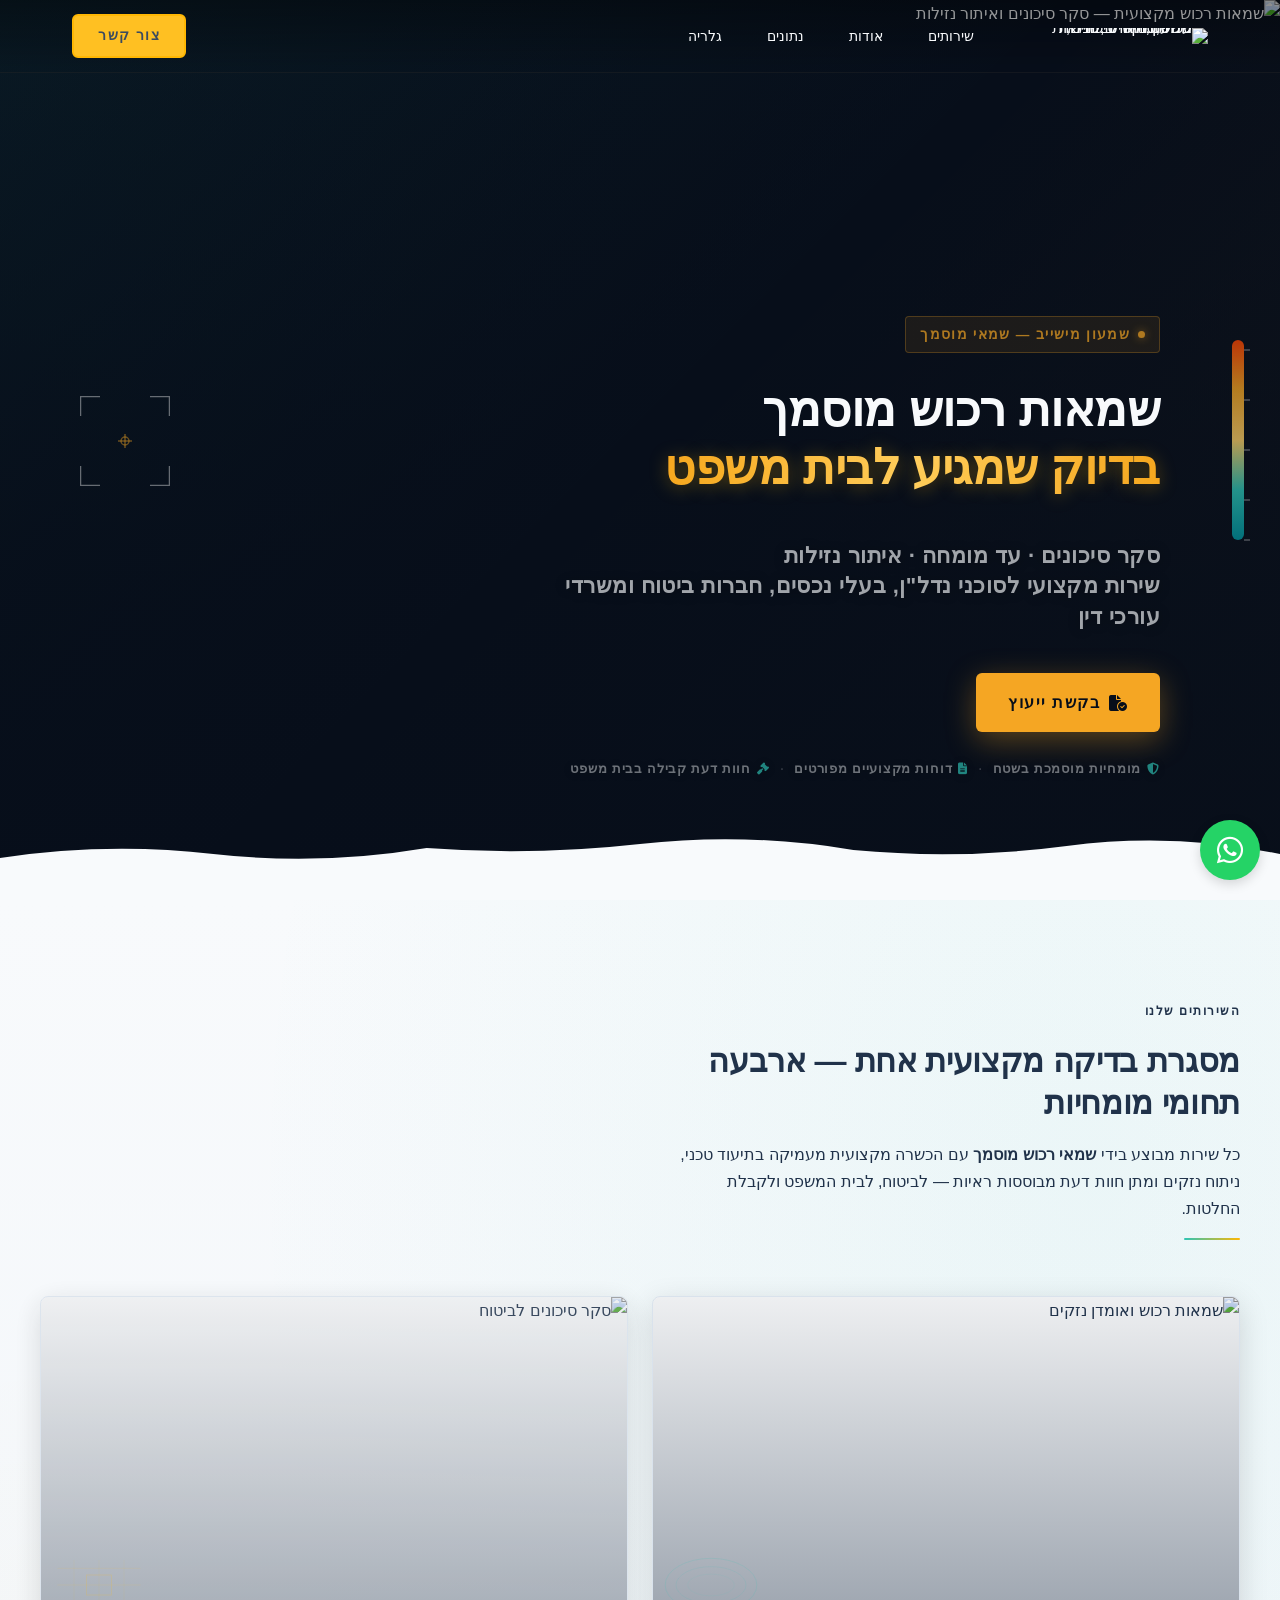
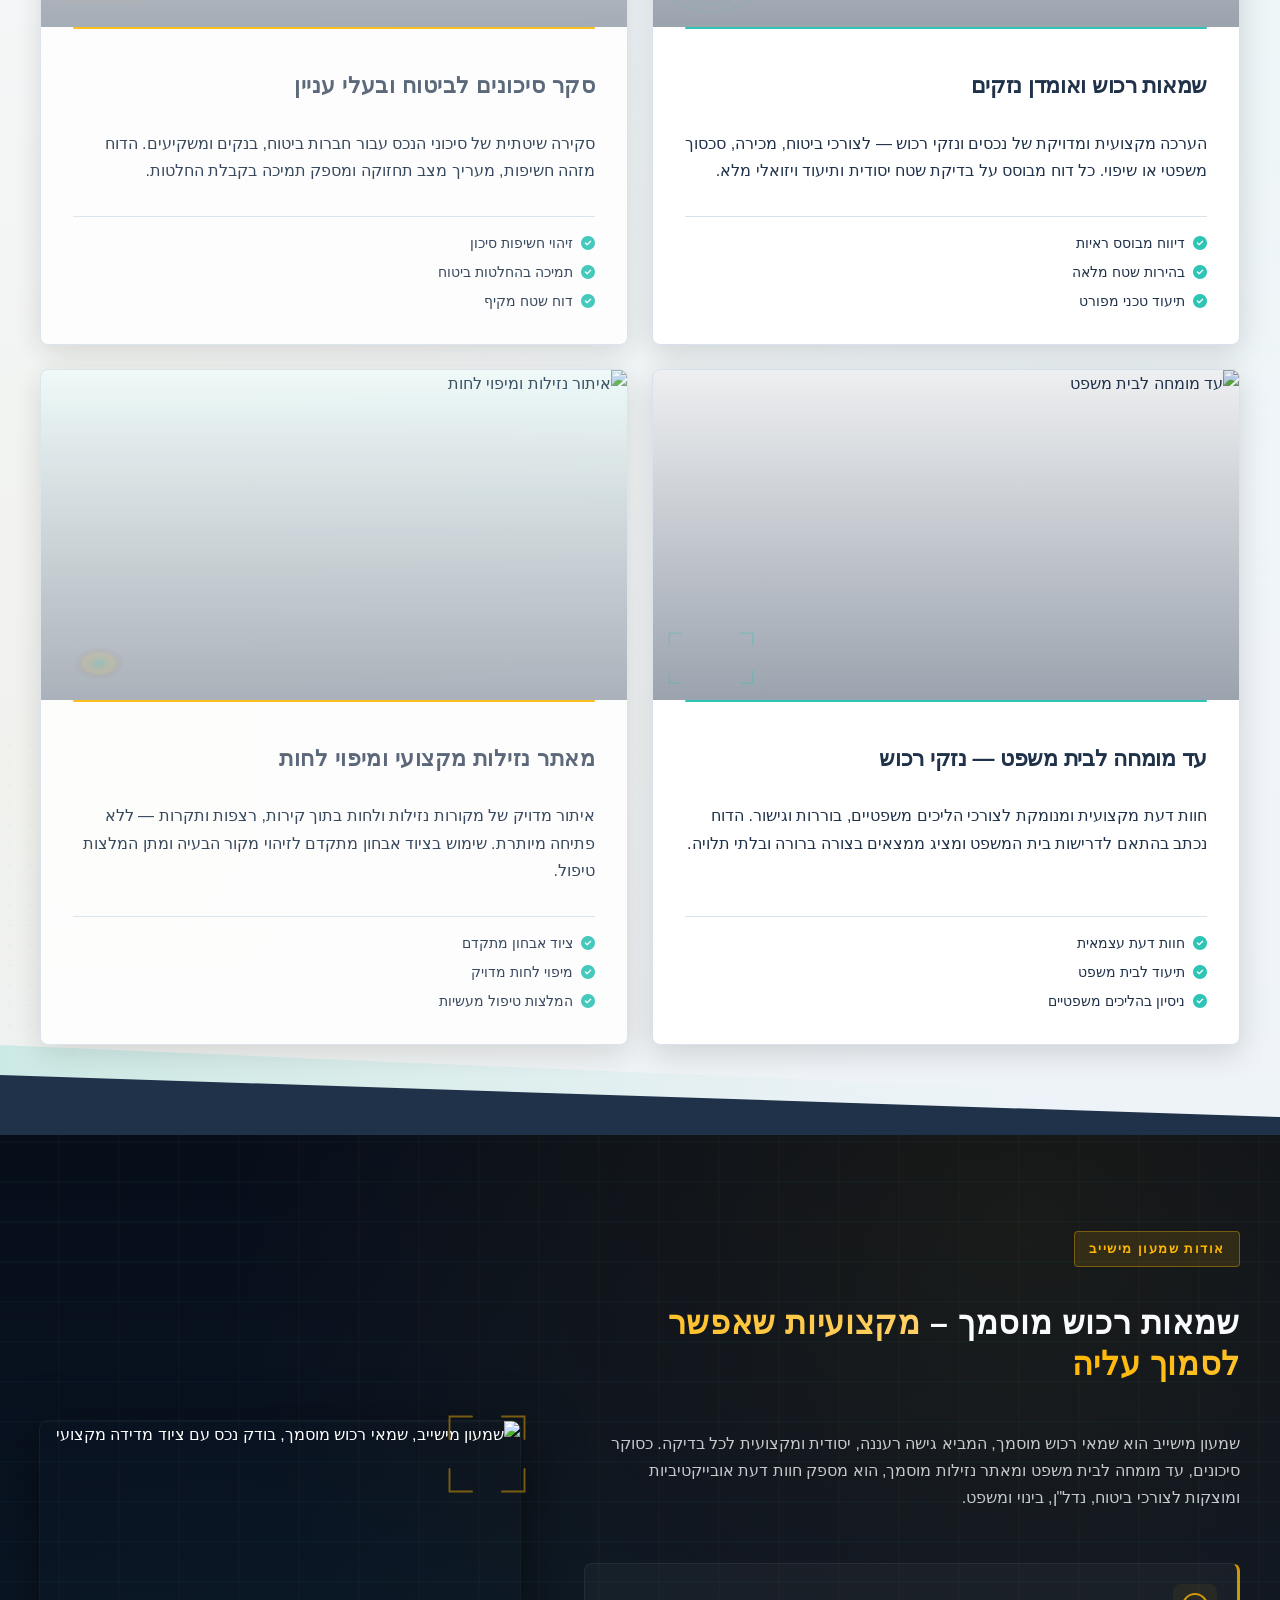
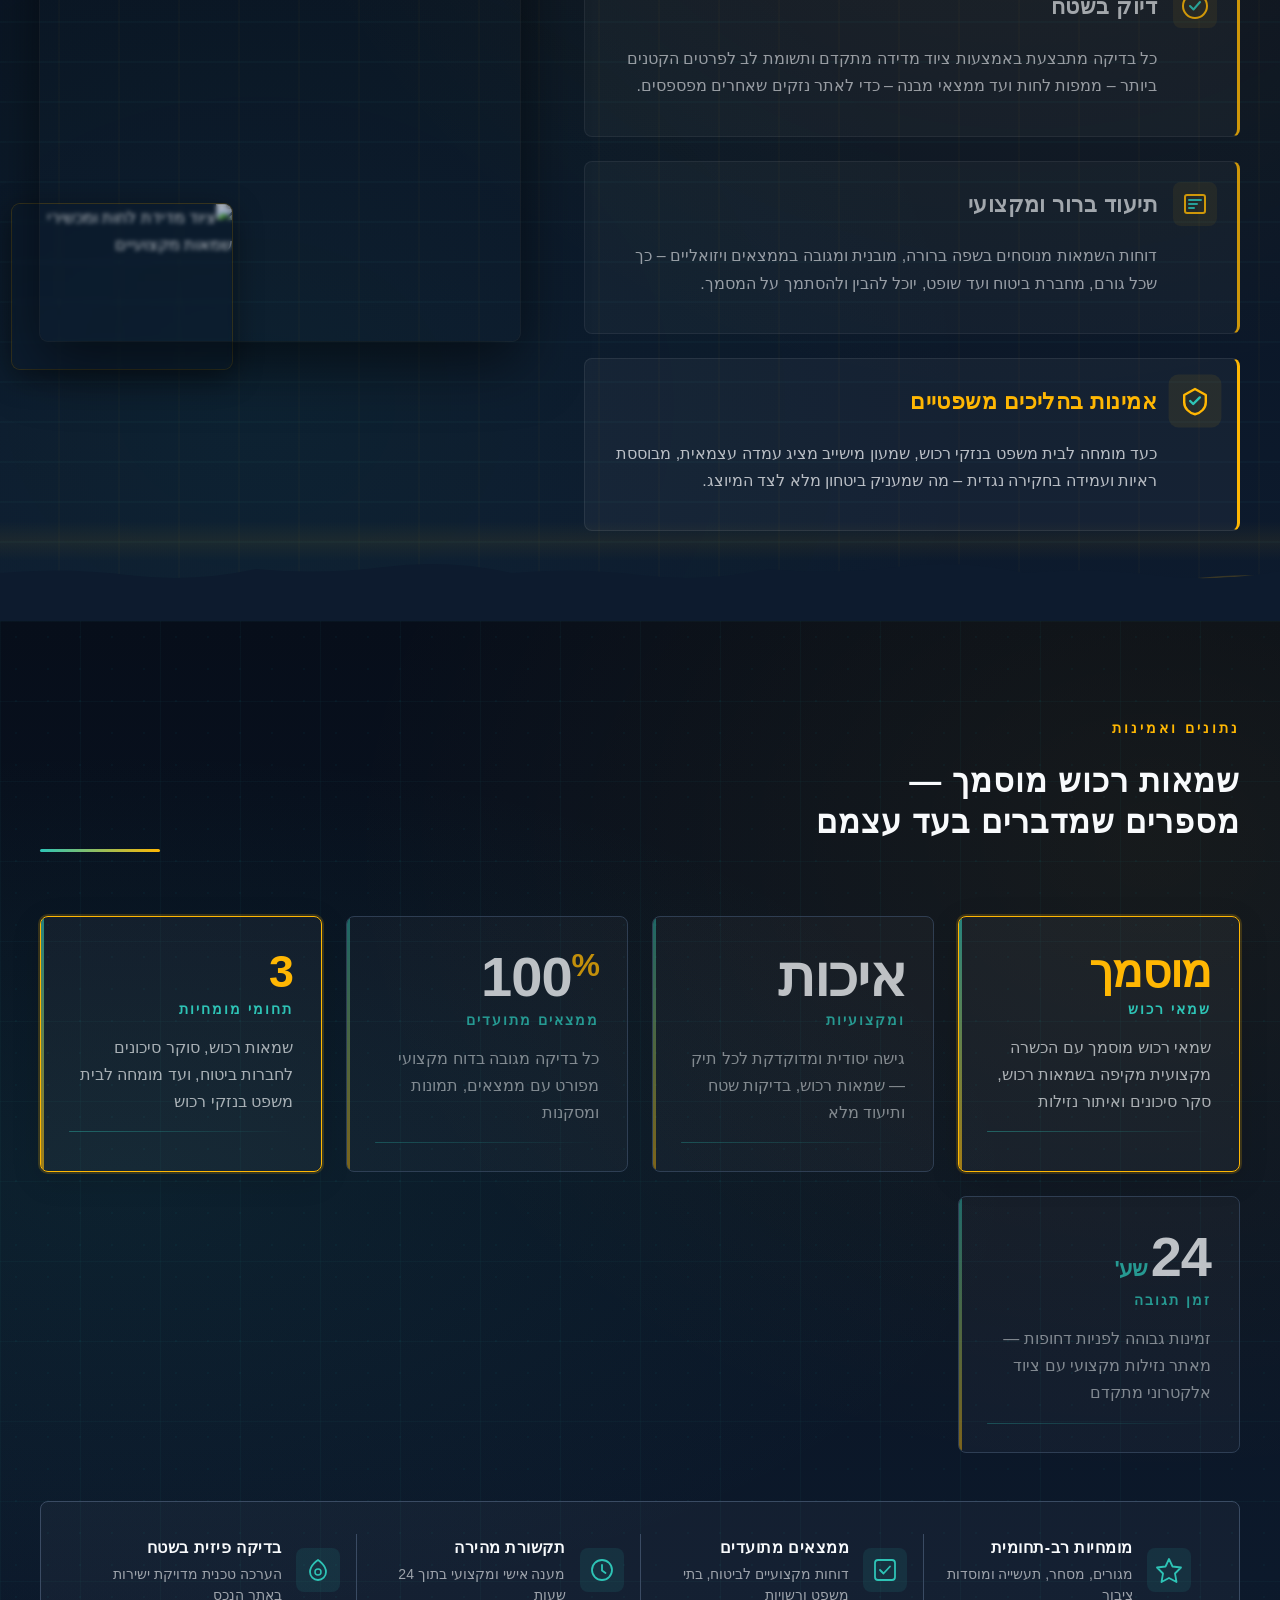
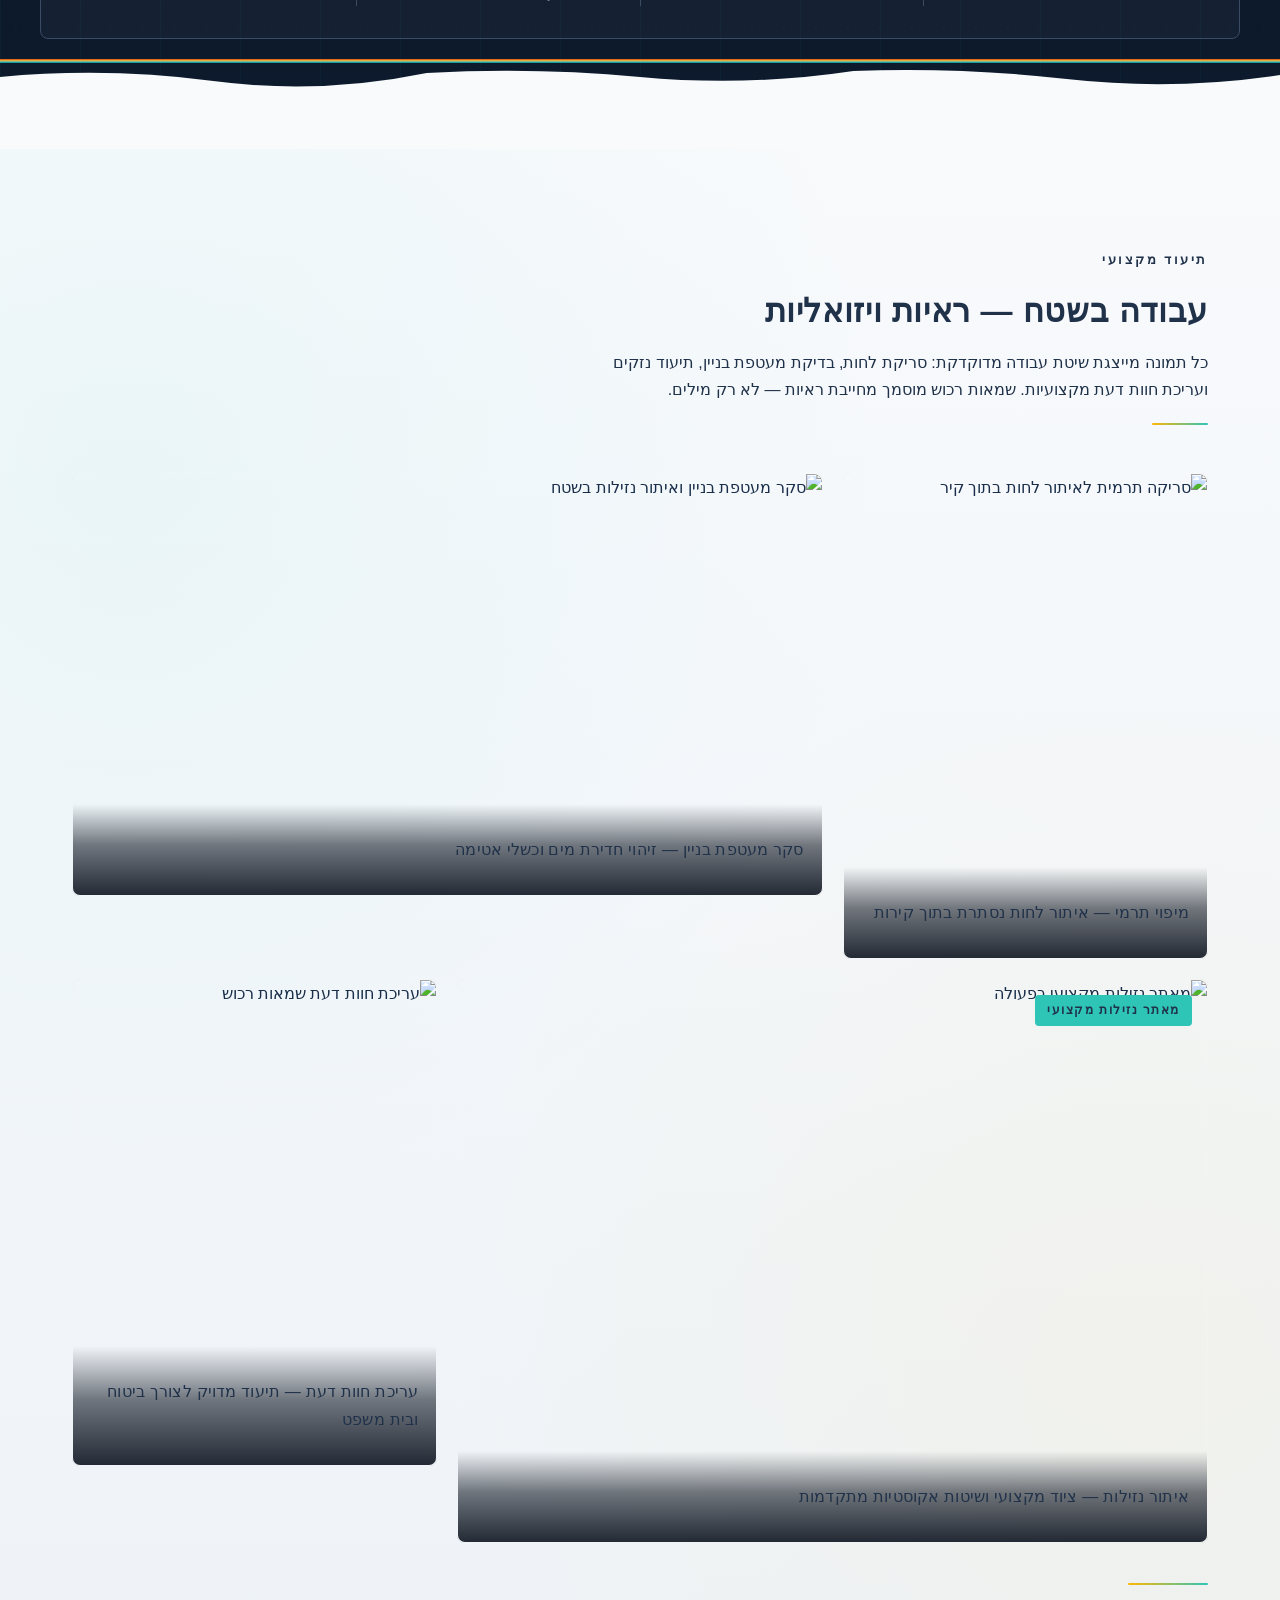
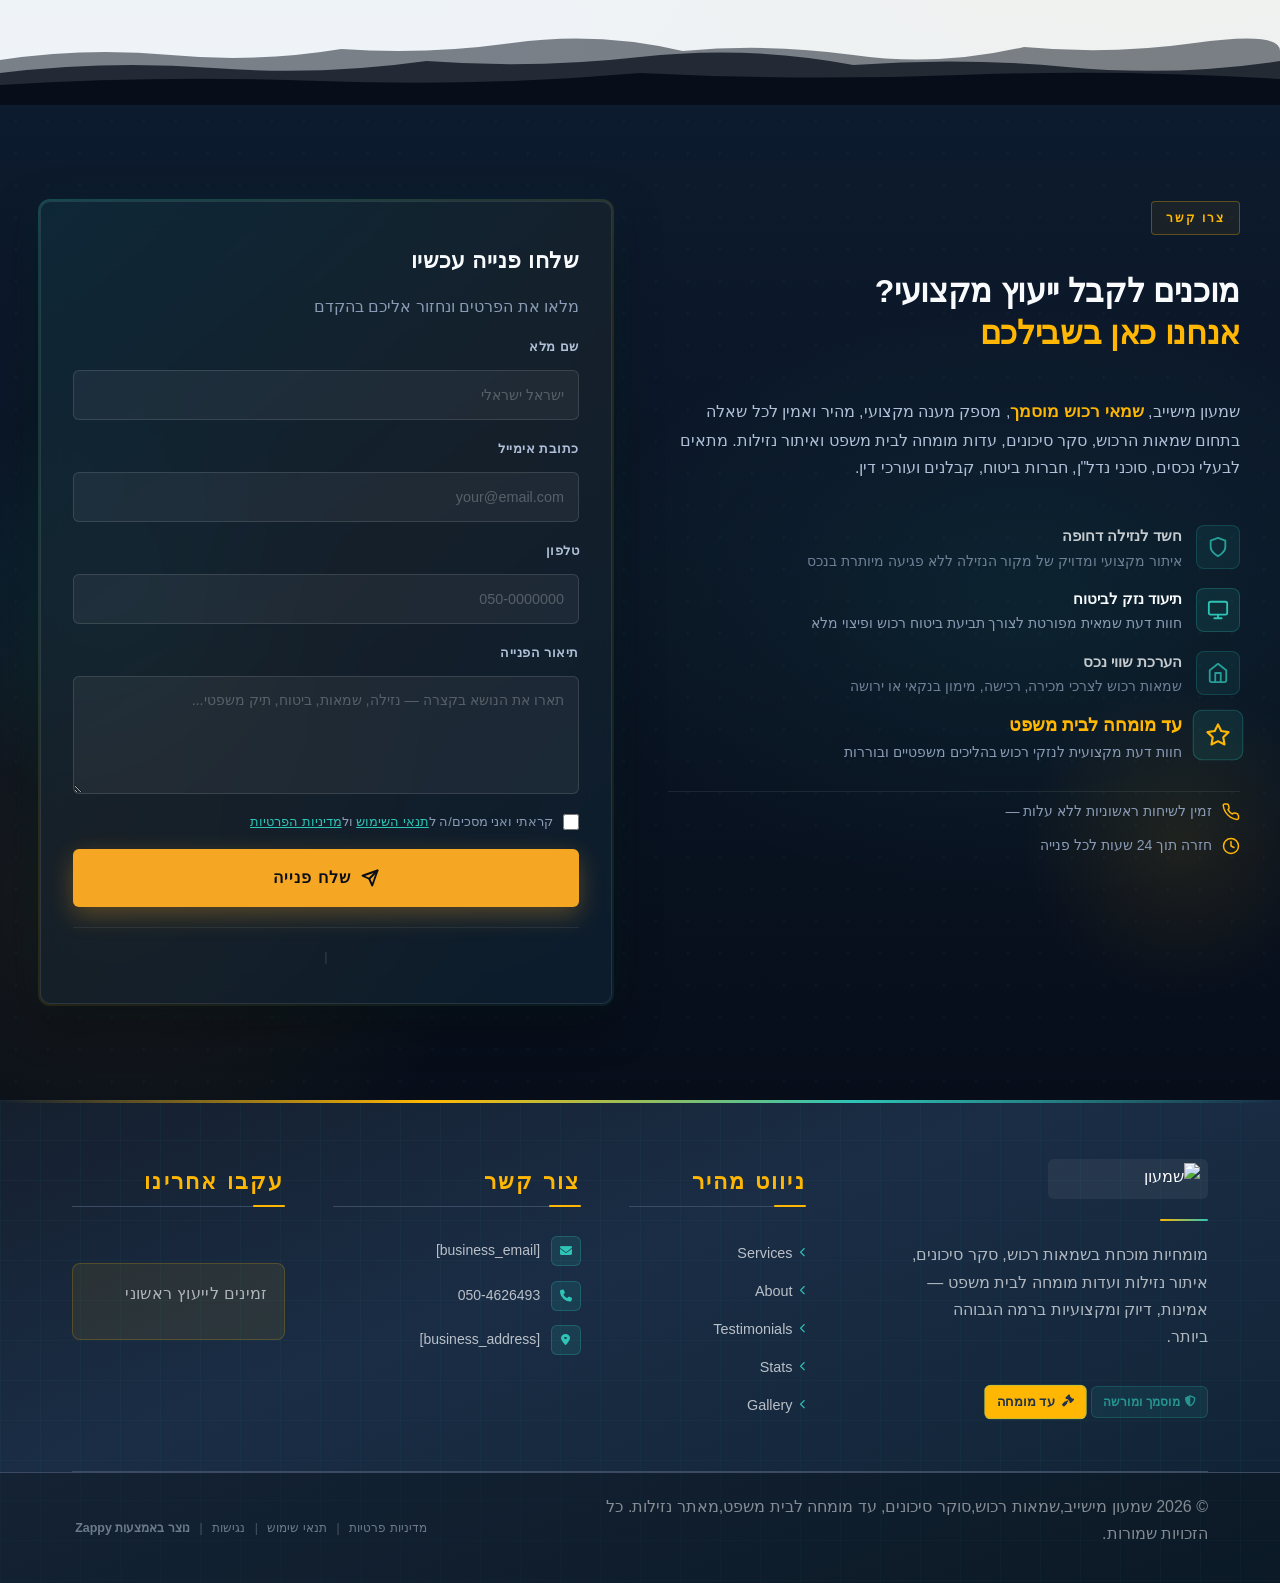
==== commit 6466f735: "Background sync: Progressive GitHub Sync" ====
--- a/public/index.html
+++ b/public/index.html
@@ -1 +1 @@
-<!doctype html><html dir="rtl" lang="he"><head><meta charset="UTF-8"><meta content="width=device-width,initial-scale=1" name="viewport"><meta content="index, follow" name="robots"><title>שמאות רכוש מוסמך — שמעון מישייב,שמאות רכוש,סוקר סיכונים, עד</title><meta content="רוצה להקים אתר" name="description"><meta content="שמאות רכוש מוסמך, שמאי רכוש לביטוח, עד מומחה לבית משפט נזקי רכוש, מאתר נזילות מקצועי" name="keywords"><link href="/assets/favicon.ico" rel="icon" type="image/x-icon"><link href="/assets/favicon-16x16.png" rel="icon" type="image/png" sizes="16x16"><link href="/assets/favicon-32x32.png" rel="icon" type="image/png" sizes="32x32"><link href="/assets/favicon-48x48.png" rel="icon" type="image/png" sizes="48x48"><link href="/assets/favicon-192x192.png" rel="icon" type="image/png" sizes="192x192"><link href="/assets/favicon-512x512.png" rel="icon" type="image/png" sizes="512x512"><link href="/assets/apple-touch-icon.png" rel="apple-touch-icon"><script>!function(){"use strict";var t="7b9b60fe-ee90-47d6-b150-dfe08e020427",e="https://api.zappy5.com/api/analytics/track",a=18e5,n=2592e6,o=!0,i=!0,r=!0;var s=function(){var e="zappy_visitor_"+t,a=null;try{if(a=localStorage.getItem(e)){var o=JSON.parse(a),i=Date.now();if(i-o.created<n)return o.lastSeen=i,localStorage.setItem(e,JSON.stringify(o)),o.id}}catch(t){console.warn("Zappy Analytics: LocalStorage not available")}var r="zv_"+Date.now()+"_"+Math.random().toString(36).substr(2,9);try{localStorage.setItem(e,JSON.stringify({id:r,created:Date.now(),lastSeen:Date.now()}))}catch(t){}return r}(),c=function(){var e="zappy_session_"+t,n=null;try{if(n=sessionStorage.getItem(e)){var o=JSON.parse(n),i=Date.now();if(i-o.timestamp<a)return o.timestamp=i,sessionStorage.setItem(e,JSON.stringify(o)),o.id}}catch(t){console.warn("Zappy Analytics: SessionStorage not available")}var r="zs_"+Date.now()+"_"+Math.random().toString(36).substr(2,9);try{sessionStorage.setItem(e,JSON.stringify({id:r,timestamp:Date.now()}))}catch(t){}return r}();function l(a,n){n=n||{};var o={website_id:t,event_type:a,page_path:window.location.pathname,referrer:document.referrer||"direct",visitor_id:s,session_id:c,metadata:n};if(navigator.sendBeacon){var i=new Blob([JSON.stringify(o)],{type:"application/json"});navigator.sendBeacon(e,i)}else fetch(e,{method:"POST",headers:{"Content-Type":"application/json"},body:JSON.stringify(o),keepalive:!0}).catch(function(t){console.warn("Zappy Analytics: Failed to track event",t)})}o&&l("pageview",{title:document.title,url:window.location.href}),i&&document.addEventListener("click",function(t){var e=t.target;if("BUTTON"===e.tagName||e.closest("button")){var a="BUTTON"===e.tagName?e:e.closest("button");l("click",{element:"button",text:a.textContent.trim().substring(0,100),id:a.id||null,class:a.className||null})}else if("A"===e.tagName||e.closest("a")){var n="A"===e.tagName?e:e.closest("a");l("navigation",{element:"link",text:n.textContent.trim().substring(0,100),href:n.href,external:n.hostname!==window.location.hostname})}},!0),r&&document.addEventListener("submit",function(t){var e=t.target;l("form_submit",{form_id:e.id||null,form_name:e.name||null,form_action:e.action||null,form_method:e.method||"GET"})},!0);var d=Date.now();window.addEventListener("beforeunload",function(){l("page_unload",{time_on_page:Math.floor((Date.now()-d)/1e3),page_path:window.location.pathname})}),window.zappyAnalytics={track:l,getVisitorId:function(){return s},getSessionId:function(){return c}}}()</script><meta content="שמאות רכוש מוסמך — שמעון מישייב,שמאות רכוש,סוקר סיכונים, עד " property="og:title"><meta content="רוצה להקים אתר" property="og:description"><meta content="summary_large_image" name="twitter:card"><meta content="שמאות רכוש מוסמך — שמעון מישייב,שמאות רכוש,סוקר סיכונים, עד " name="twitter:title"><meta content="רוצה להקים אתר" name="twitter:description"><meta content="website" property="og:type"><meta content="he_IL" property="og:locale"><link href="https://cdnjs.cloudflare.com/ajax/libs/font-awesome/6.4.0/css/all.min.css" rel="stylesheet"><style>.skip-link{position:absolute;top:0;left:0;transform:translateY(-200%);padding:12px 18px;background:var(--bg-dark,#1a1a1a);color:var(--text-light,#fff);font-weight:600;border-radius:0 0 8px 0;z-index:10000}.skip-link:focus{transform:none;outline:2px solid var(--ring,#fff);outline-offset:2px}:focus-visible{outline:2px solid var(--ring,currentColor);outline-offset:3px}</style><link href="/assets/favicon.ico" rel="icon" type="image/x-icon"><link href="/assets/favicon-16x16.png" rel="icon" type="image/png" sizes="16x16"><link href="/assets/favicon-32x32.png" rel="icon" type="image/png" sizes="32x32"><link href="/assets/favicon-48x48.png" rel="icon" type="image/png" sizes="48x48"><link href="/assets/favicon-192x192.png" rel="icon" type="image/png" sizes="192x192"><link href="/assets/favicon-512x512.png" rel="icon" type="image/png" sizes="512x512"><link href="/assets/apple-touch-icon.png" rel="apple-touch-icon"><link href="https://cdn.jsdelivr.net/npm/vanilla-cookieconsent@3/dist/cookieconsent.css" rel="stylesheet"><script src="https://cdn.jsdelivr.net/npm/vanilla-cookieconsent@3/dist/cookieconsent.umd.js"></script><script src="https://cdn.jsdelivr.net/gh/mickidum/acc_toolbar/acctoolbar/acctoolbar.min.js"></script><link href="/styles.css" rel="stylesheet"><script>window.ZAPPY_WEBSITE_ID="7b9b60fe-ee90-47d6-b150-dfe08e020427",window.ZAPPY_API_BASE="https://api.zappy5.com"</script><style id="zappy-dropdown-submenu-styles">#navMenu li:has(.sub-menu),.nav-menu li:has(.sub-menu),.navbar li:has(.sub-menu),nav li:has(.sub-menu){position:relative}#navMenu .sub-menu,.nav-menu .sub-menu,.navbar .sub-menu,nav .sub-menu{display:block!important;position:absolute!important;top:100%;left:0;min-width:220px;background:#fff;border-radius:8px;box-shadow:0 8px 25px rgba(0,0,0,.15);padding:8px 0;opacity:0;visibility:hidden;transform:translateY(10px);transition:all .3s ease;z-index:1000;list-style:none;pointer-events:none}#navMenu li:hover>.sub-menu,.nav-menu li:hover>.sub-menu,.navbar li:hover>.sub-menu,nav li:hover>.sub-menu{opacity:1!important;visibility:visible!important;transform:translateY(0)!important;pointer-events:auto!important}.sub-menu li{list-style:none;margin:0;padding:0}.sub-menu a{display:block!important;padding:10px 16px!important;color:var(--text-dark,#333)!important;font-weight:500;text-decoration:none;white-space:nowrap;transition:background-color .2s}.sub-menu .zappy-nav-child>a{padding-left:28px!important;font-size:.9em!important;opacity:.85!important}[dir=rtl] .sub-menu .zappy-nav-child>a,html[lang=ar] .sub-menu .zappy-nav-child>a,html[lang=he] .sub-menu .zappy-nav-child>a{padding-left:10px!important;padding-right:28px!important}.sub-menu .zappy-nav-parent>a{font-weight:600!important}.sub-menu a:hover{background-color:#f5f5f5}[dir=rtl] .nav-menu .sub-menu,[dir=rtl] .navbar .sub-menu,[dir=rtl] nav .sub-menu,html[lang=ar] .nav-menu .sub-menu,html[lang=ar] .navbar .sub-menu,html[lang=ar] nav .sub-menu,html[lang=he] .nav-menu .sub-menu,html[lang=he] .navbar .sub-menu,html[lang=he] nav .sub-menu{left:auto!important;right:0!important}.sub-menu:empty,.sub-menu:not(:has(li)):not(:has(> a)),.sub-menu:not(:has(li:not(.zappy-hidden-menu-item))):not(:has(> a)){display:none!important;opacity:0!important;visibility:hidden!important;pointer-events:none!important}li:has(.menu-group-title):hover>.sub-menu{opacity:1!important;visibility:visible!important;transform:translateY(0)!important;pointer-events:auto!important}#navMenu>li>.menu-group-title,.nav-menu>li>.menu-group-title{display:inline-block;padding:.5rem 1rem;cursor:default;user-select:none}@media (max-width:768px){#navMenu .sub-menu,.nav-menu .sub-menu,.navbar .sub-menu,nav .sub-menu{position:static!important;transform:none!important;box-shadow:none!important;background:0 0!important;max-height:0;overflow:hidden;opacity:0;visibility:hidden;transition:max-height .3s ease,opacity .3s ease;padding:0!important;border-radius:0!important}#navMenu .sub-menu.mobile-expanded,.nav-menu .sub-menu.mobile-expanded,.navbar .sub-menu.mobile-expanded{max-height:none!important;overflow-y:visible!important;opacity:1!important;visibility:visible!important;padding:8px 0 8px 16px!important}[dir=rtl] .sub-menu.mobile-expanded,html[lang=he] .sub-menu.mobile-expanded{padding:8px 16px 8px 0!important}#navMenu li:hover>.sub-menu,.nav-menu li:hover>.sub-menu,.navbar li:hover>.sub-menu,nav li:hover>.sub-menu{opacity:0;visibility:hidden;pointer-events:none}#navMenu li>.sub-menu.mobile-expanded,.nav-menu li>.sub-menu.mobile-expanded,.navbar li>.sub-menu.mobile-expanded,nav li>.sub-menu.mobile-expanded{opacity:1!important;visibility:visible!important;pointer-events:auto!important}#navMenu li:has(.sub-menu),.nav-menu li:has(.sub-menu),.navbar li:has(.sub-menu),nav li:has(.sub-menu){display:flex!important;flex-wrap:wrap!important;align-items:center!important;position:relative!important;min-height:44px!important}#navMenu li:has(.sub-menu)>a,.nav-menu li:has(.sub-menu)>a,.navbar li:has(.sub-menu)>a,nav li:has(.sub-menu)>a{flex:1!important;min-width:0!important}#navMenu li:has(.sub-menu)>.menu-group-title,.nav-menu li:has(.sub-menu)>.menu-group-title,.navbar li:has(.sub-menu)>.menu-group-title,nav li:has(.sub-menu)>.menu-group-title{flex:1!important;min-width:0!important;padding:0!important;line-height:inherit!important}#navMenu li:has(.sub-menu)>.sub-menu,.nav-menu li:has(.sub-menu)>.sub-menu,.navbar li:has(.sub-menu)>.sub-menu,nav li:has(.sub-menu)>.sub-menu{flex-basis:100%!important;width:100%!important}#navMenu li:has(.sub-menu)>a [class*=arrow],#navMenu li:has(.sub-menu)>a [class*=chevron],.nav-menu li:has(.sub-menu)>a .fa-angle-down,.nav-menu li:has(.sub-menu)>a .fa-chevron-down,.nav-menu li:has(.sub-menu)>a [class*=arrow],.nav-menu li:has(.sub-menu)>a [class*=chevron],nav li:has(.sub-menu)>a [class*=arrow],nav li:has(.sub-menu)>a [class*=chevron]{display:none!important;visibility:hidden!important}.mobile-submenu-toggle{display:flex!important;align-items:center!important;justify-content:center!important;width:44px!important;height:auto!important;background:0 0!important;border:none!important;cursor:pointer!important;color:var(--text-light)!important;position:static!important;flex-shrink:0!important;align-self:stretch!important;z-index:2!important;padding:0!important;margin:0!important}.mobile-submenu-toggle::after{content:''!important;width:0!important;height:0!important;border-left:6px solid transparent!important;border-right:6px solid transparent!important;border-top:7px solid currentColor!important;transition:transform .3s ease!important}.mobile-submenu-toggle.expanded::after{transform:rotate(180deg)!important}.sub-menu a{padding:10px 0!important;display:block!important;color:var(--text-light)!important;white-space:normal!important}.sub-menu .zappy-nav-child>a{padding-left:28px!important;font-size:.9em!important;opacity:.85!important}[dir=rtl] .sub-menu .zappy-nav-child>a,html[lang=ar] .sub-menu .zappy-nav-child>a,html[lang=he] .sub-menu .zappy-nav-child>a{padding-left:0!important;padding-right:28px!important}.sub-menu .zappy-nav-parent>a{font-weight:600!important}#navMenu.active,.nav-menu.active{max-width:100vw!important;overflow-x:hidden!important;box-sizing:border-box!important}.navbar .sub-menu li a,.zappy-products-dropdown .sub-menu a,nav.navbar .sub-menu li a{color:var(--text-light)!important}}@media (min-width:769px){.mobile-submenu-toggle{display:none!important}}</style><style id="zappy-widget-visibility">html[dir=rtl] .whatsapp-float{right:20px!important;left:auto!important}html:not([dir]) .whatsapp-float,html[dir=ltr] .whatsapp-float{left:20px!important;right:auto!important}html[dir=rtl] #mic-access-tool-general-button,html[dir=rtl] #mic-init-access-tool #mic-access-tool-general-button,html[dir=rtl] #mic-init-access-tool .mic-access-tool-general-button,html[dir=rtl] ._access-icon,html[dir=rtl] .mic-access-tool-general-button{left:20px!important;right:auto!important}html:not([dir]) #mic-access-tool-general-button,html:not([dir]) #mic-init-access-tool #mic-access-tool-general-button,html:not([dir]) #mic-init-access-tool .mic-access-tool-general-button,html:not([dir]) ._access-icon,html:not([dir]) .mic-access-tool-general-button,html[dir=ltr] #mic-access-tool-general-button,html[dir=ltr] #mic-init-access-tool #mic-access-tool-general-button,html[dir=ltr] #mic-init-access-tool .mic-access-tool-general-button,html[dir=ltr] ._access-icon,html[dir=ltr] .mic-access-tool-general-button{right:20px!important;left:auto!important}@media (max-width:768px){.whatsapp-float{display:flex!important}}@media (min-width:769px){.whatsapp-float{display:flex!important}}@media (max-width:768px){#mic-access-tool-general-button,#mic-init-access-tool #mic-access-tool-general-button,#mic-init-access-tool .mic-access-tool-general-button,._access-icon,.mic-access-tool-general-button{display:flex!important;visibility:visible!important;opacity:1!important;pointer-events:auto!important}#mic-access-tool-box.opened-mic-access-tool,#mic-init-access-tool #mic-access-tool-box.opened-mic-access-tool,.mic-access-tool-box.opened-mic-access-tool{visibility:visible!important;opacity:1!important;pointer-events:auto!important}}@media (min-width:769px){#mic-access-tool-general-button,#mic-init-access-tool #mic-access-tool-general-button,#mic-init-access-tool .mic-access-tool-general-button,._access-icon,.mic-access-tool-general-button{display:flex!important;visibility:visible!important;opacity:1!important;pointer-events:auto!important}#mic-access-tool-box.opened-mic-access-tool,#mic-init-access-tool #mic-access-tool-box.opened-mic-access-tool,.mic-access-tool-box.opened-mic-access-tool{visibility:visible!important;opacity:1!important;pointer-events:auto!important}}</style></head><body><a href="#main" class="skip-link">דלג לתוכן הראשי</a><nav class="navbar" dir="rtl"><button class="mobile-toggle" aria-label="Menu" id="mobileToggle"><svg viewBox="0 0 24 24" fill="none" height="24" width="24" class="hamburger-icon"><path d="M3 12h18M3 6h18M3 18h18" stroke="currentColor" stroke-width="2" stroke-linecap="round"></path></svg> <svg viewBox="0 0 24 24" fill="none" height="24" width="24" class="close-icon" style="display:none"><path d="M18 6L6 18M6 6l12 12" stroke="currentColor" stroke-width="2" stroke-linecap="round"></path></svg></button> <button class="phone-header-btn" aria-label="Call" data-phone="[business_phone]"><svg viewBox="0 0 24 24" fill="currentColor" height="20" width="20"><path d="M22 16.92v3a2 2 0 0 1-2.18 2 19.79 19.79 0 0 1-8.63-3.07 19.5 19.5 0 0 1-6-6 19.79 19.79 0 0 1-3.07-8.67A2 2 0 0 1 4.11 2h3a2 2 0 0 1 2 1.72 12.84 12.84 0 0 0 .7 2.81 2 2 0 0 1-.45 2.11L8.09 9.91a16 16 0 0 0 6 6l1.27-1.27a2 2 0 0 1 2.11-.45 12.84 12.84 0 0 0 2.81.7A2 2 0 0 1 22 16.92z"></path></svg></button><div class="nav-container"><div class="nav-right-group"><div class="nav-brand"><a href="/" class="logo-link"><img alt="שמעון מישייב,שמאות רכוש,סוקר סיכונים, עד מומחה לבית משפט,מאתר נזילות" src="/assets/site-----image-1.webp" class="logo"></a></div><ul class="nav-menu" id="navMenu"><li><a href="#services">שירותים</a></li><li><a href="#about">אודות</a></li><li><a href="#stats">נתונים</a></li><li><a href="#gallery">גלריה</a></li></ul></div><div class="nav-cta-container"><a href="#contact" class="nav-cta-btn">צור קשר</a></div></div></nav><script>window.addEventListener("load",function(){const e=document.querySelector(".navbar, nav, header");if(!e)return void console.log("[Navbar] Navbar element not found");let t=document.getElementById("mobileToggle")||document.querySelector(".mobile-toggle")||document.querySelector(".hamburger")||document.querySelector(".hamburger-menu")||document.querySelector(".menu-toggle")||document.querySelector(".burger-menu")||document.querySelector('[aria-label="Menu"]')||document.querySelector('[aria-label="תפריט"]');const n=document.querySelector(".phone-header-btn"),o=window.getComputedStyle(e);let r=o.backgroundColor;if(console.log("[Navbar] Initial navbar background:",r),"transparent"===r||"rgba(0, 0, 0, 0)"===r||r.startsWith("rgba")&&r.includes(", 0)")){const e=o.backgroundImage;if(e&&"none"!==e)console.log("[Navbar] Navbar has background image/gradient, using dark text"),r="rgb(240, 240, 240)";else{const e=window.getComputedStyle(document.body).backgroundColor;console.log("[Navbar] Navbar transparent, using body background:",e),r=e}}const a=r.match(/\d+/g);if(a&&a.length>=3){const e=(.299*parseInt(a[0])+.587*parseInt(a[1])+.114*parseInt(a[2]))/255;console.log("[Navbar] Mobile button colors preserved from Claude CSS (luminance:",e.toFixed(2)+")");const o=document.createElement("style");o.id="zappy-mobile-nav-fix";document.documentElement.lang;document.documentElement.dir,o.textContent='\n        /* Hide mobile buttons on desktop, show only on mobile */\n        @media (min-width: 769px) {\n          .mobile-toggle,\n          .phone-header-btn {\n            display: none !important;\n          }\n        }\n        \n        /* Show and position mobile buttons correctly on mobile */\n        @media (max-width: 768px) {\n          .navbar,\n          nav.navbar {\n            min-height: 70px !important;\n          }\n\n          .mobile-toggle,\n          .phone-header-btn {\n            position: absolute !important;\n            top: 0 !important;\n            bottom: 0 !important;\n            margin-top: auto !important;\n            margin-bottom: auto !important;\n            transform: none !important;\n            z-index: 1001 !important;\n            display: flex !important;\n            align-items: center !important;\n            justify-content: center !important;\n            width: 36px !important;\n            height: 36px !important;\n            border-radius: 50% !important;\n            border: none !important;\n            cursor: pointer !important;\n            padding: 6px !important;\n            background: none !important;\n            color: var(--nav-text, var(--text-light)) !important;\n            touch-action: manipulation !important;\n            -webkit-tap-highlight-color: transparent !important;\n          }\n\n          html[data-zappy-site-type="ecommerce"] .phone-header-btn,\n          body[data-zappy-site-type="ecommerce"] .phone-header-btn,\n          html[data-zappy-site-type="ecommerce"] header .phone-header-btn,\n          html[data-zappy-site-type="ecommerce"] nav .phone-header-btn {\n            display: none !important;\n            visibility: hidden !important;\n            width: 0 !important;\n            height: 0 !important;\n            min-width: 0 !important;\n            overflow: hidden !important;\n          }\n          \n          /* LTR positioning (default): hamburger LEFT, phone RIGHT */\n          html:not([dir="rtl"]):not([lang="he"]):not([lang="ar"]) .mobile-toggle,\n          html[dir="ltr"] .mobile-toggle {\n            left: 12px !important;\n            right: auto !important;\n          }\n          html:not([dir="rtl"]):not([lang="he"]):not([lang="ar"]) .phone-header-btn,\n          html[dir="ltr"] .phone-header-btn {\n            right: 12px !important;\n            left: auto !important;\n          }\n          \n          /* RTL positioning: hamburger RIGHT, phone LEFT */\n          html[dir="rtl"] .mobile-toggle,\n          html[lang="he"] .mobile-toggle,\n          html[lang="ar"] .mobile-toggle {\n            right: 12px !important;\n            left: auto !important;\n          }\n          html[dir="rtl"] .phone-header-btn,\n          html[lang="he"] .phone-header-btn,\n          html[lang="ar"] .phone-header-btn {\n            left: 12px !important;\n            right: auto !important;\n          }\n          \n          /* CRITICAL: Ensure nav-container has min-height on mobile */\n          /* All children are positioned absolutely/fixed on mobile, so height:auto collapses to 0 */\n          .nav-container {\n            min-height: 70px !important;\n            position: relative !important;\n          }\n          \n          /* Ensure SVG icons are properly sized and inherit color */\n          .mobile-toggle svg,\n          .phone-header-btn svg {\n            width: 24px !important;\n            height: 24px !important;\n            /* Don\'t force display - let JavaScript control hamburger/close toggle */\n          }\n          \n          /* Reset nav-cta-container on mobile - remove desktop box-shadow/padding */\n          /* that creates a visible ghost box when CTA button is hidden */\n          .nav-cta-container {\n            box-shadow: none !important;\n            padding: 0 !important;\n          }\n          \n          /* Hide nav-cta-container entirely on mobile when there\'s no lang-switcher */\n          /* (only the CTA button is inside, and it\'s hidden on mobile) */\n          .nav-cta-container:not(:has(.lang-switcher)) {\n            display: none !important;\n          }\n          \n          /* CRITICAL: Prevent hero image fade gradient from bleeding over headline text */\n          /* The .image-fade-gradient has bottom: -30px (extends below parent) */\n          /* On mobile stacked layout, this overlaps the h1 text below the image */\n          .hero-image-column {\n            overflow: hidden !important;\n          }\n          .image-fade-gradient {\n            bottom: 0 !important;\n          }\n          \n          /* Hide desktop language switcher on mobile - hamburger menu handles it */\n          /* High specificity to override stored CSS */\n          .lang-switcher,\n          .nav-cta-container .lang-switcher,\n          .nav-container .lang-switcher,\n          .navbar .lang-switcher,\n          .navbar .nav-cta-container .lang-switcher {\n            display: none !important;\n          }\n        }\n      ';const r=document.getElementById("zappy-mobile-nav-fix");r&&r.remove(),document.head.appendChild(o),console.log("[Navbar] Critical CSS injected for mobile nav positioning");const i=window.innerWidth<=768;if(t){const e=t.querySelector(".hamburger-icon"),n=t.querySelector(".close-icon");e&&(e.style.setProperty("width","24px","important"),e.style.setProperty("height","24px","important"),e.style.setProperty("display","block","important")),n&&(n.style.setProperty("width","24px","important"),n.style.setProperty("height","24px","important"),n.style.setProperty("display","none","important")),i?(t.style.setProperty("position","absolute","important"),t.style.setProperty("top","0","important"),t.style.setProperty("bottom","0","important"),t.style.setProperty("margin-top","auto","important"),t.style.setProperty("margin-bottom","auto","important"),t.style.setProperty("transform","none","important"),t.style.setProperty("z-index","1001","important"),t.style.removeProperty("left"),t.style.removeProperty("right"),console.log("[Navbar] Mobile toggle positioning applied (mobile viewport)")):(t.style.removeProperty("position"),t.style.removeProperty("top"),t.style.removeProperty("transform"),t.style.removeProperty("z-index"),t.style.removeProperty("left"),t.style.removeProperty("right"),console.log("[Navbar] Desktop viewport - cleared mobile toggle inline positioning"))}if(n){const e=n.querySelector("svg");e&&(e.style.width="24px",e.style.height="24px",e.setAttribute("width","24"),e.setAttribute("height","24")),i?(n.style.setProperty("position","absolute","important"),n.style.setProperty("top","0","important"),n.style.setProperty("bottom","0","important"),n.style.setProperty("margin-top","auto","important"),n.style.setProperty("margin-bottom","auto","important"),n.style.setProperty("transform","none","important"),n.style.setProperty("z-index","1001","important"),n.style.removeProperty("left"),n.style.removeProperty("right"),console.log("[Navbar] Phone button positioning applied (mobile viewport)")):(n.style.removeProperty("position"),n.style.removeProperty("top"),n.style.removeProperty("transform"),n.style.removeProperty("z-index"),n.style.removeProperty("left"),n.style.removeProperty("right"),console.log("[Navbar] Desktop viewport - cleared phone button inline positioning"))}}else console.log("[Navbar] Could not parse background color:",r);t=document.getElementById("mobileToggle")||document.querySelector(".mobile-toggle")||document.querySelector(".hamburger")||document.querySelector(".hamburger-menu")||document.querySelector(".menu-toggle")||document.querySelector(".burger-menu")||document.querySelector('[aria-label="Menu"]')||document.querySelector('[aria-label="תפריט"]');const i=document.getElementById("navMenu")||document.querySelector(".nav-menu")||document.querySelector(".nav-links")||document.querySelector("nav ul:not(.submenu)");if(!t||!i)return void console.log("[Navbar] Mobile toggle or menu not found:",{toggle:!!t,menu:!!i});i.id||(i.id="navMenu"),console.log("[Navbar] Initializing mobile menu...");const l=t.cloneNode(!0);t.parentNode.replaceChild(l,t);var s=0;function p(e){var t=Date.now();t-s<300||(s=t,function(e){e.preventDefault(),e.stopPropagation();const t=l.querySelector(".hamburger-icon"),n=l.querySelector(".close-icon");i.classList.contains("active")?(i.classList.remove("active"),t&&t.style.setProperty("display","block","important"),n&&n.style.setProperty("display","none","important"),document.body.style.overflow="",console.log("[Navbar] Menu closed")):(i.classList.add("active"),t&&t.style.setProperty("display","none","important"),n&&n.style.setProperty("display","block","important"),document.body.style.overflow="hidden",console.log("[Navbar] Menu opened"))}(e))}l.addEventListener("click",p),l.addEventListener("touchend",p),i.querySelectorAll("a").forEach(function(e){e.addEventListener("click",function(){if("#"===this.getAttribute("href"))return;const e=l.querySelector(".hamburger-icon"),t=l.querySelector(".close-icon");i.classList.remove("active"),e&&e.style.setProperty("display","block","important"),t&&t.style.setProperty("display","none","important"),document.body.style.overflow="",console.log("[Navbar] Menu closed (link clicked)")})});var m=i.querySelectorAll(".dropdown-toggle");m.forEach(function(e){e.addEventListener("click",function(e){e.preventDefault(),e.stopPropagation();var t=this.closest(".nav-dropdown");t&&(t.parentNode.querySelectorAll(".nav-dropdown.open").forEach(function(e){e!==t&&e.classList.remove("open")}),t.classList.toggle("open"),console.log("[Navbar] Dropdown toggled:",t.classList.contains("open")?"open":"closed"))})}),document.addEventListener("click",function(e){e.target.closest(".nav-dropdown")||document.querySelectorAll(".nav-dropdown.open").forEach(function(e){e.classList.remove("open")})}),console.log("[Navbar] Dropdown handlers initialized for "+m.length+" dropdowns"),n&&n.addEventListener("click",function(){const e=document.querySelectorAll('a[href^="tel:"]'),t=e.length>0?e[0].getAttribute("href").replace("tel:",""):"[business_phone]";window.location.href="tel:"+t,console.log("[Navbar] Phone button clicked")}),console.log("[Navbar] Mobile menu initialized successfully")})</script><main id="main"><section class="index-hero-section" data-band-index="0" data-layout-spec="בית-hero" dir="rtl" id="hero" data-hero-type="fullscreen-scrim"><div class="index-hero-bg"><img alt="שמאות רכוש מקצועית — סקר סיכונים ואיתור נזילות" src="/assets/site-index-hero-image-1.webp" data-context="Premium property inspection hero image: dramatic wide-angle view of a residential or commercial building facade with subtle thermal imaging color overlay — amber and teal heat gradients bleeding across the architectural surface, blueprint grid lines faintly visible, cinematic storm-blue atmosphere, professional inspection context, high contrast dark editorial mood, photorealistic, no people" data-placeholder="index-hero-image-1" height="900" loading="eager" width="1440" data-hero-bg="true" fetchpriority="high"></div><div class="index-hero-scrim" aria-hidden="true"></div><div class="index-hero-thermal-scale" aria-hidden="true"><svg viewBox="0 0 28 220" fill="none" height="220" width="28" xmlns="http://www.w3.org/2000/svg" aria-hidden="true" data-no-icon-edit="true"><defs><linearGradient id="thermalGrad" x1="0" x2="0" y1="0" y2="1"><stop offset="0%" stop-color="#FF4500"></stop><stop offset="25%" stop-color="#F5A623"></stop><stop offset="50%" stop-color="#FFD066"></stop><stop offset="75%" stop-color="#2EC4B6"></stop><stop offset="100%" stop-color="#0096A0"></stop></linearGradient></defs><rect height="200" width="12" x="8" y="0" rx="6" fill="url(#thermalGrad)" opacity="0.85"></rect><line x1="20" x2="26" y1="10" y2="10" stroke="rgba(255,255,255,0.5)" stroke-width="1"></line><line x1="20" x2="26" y1="60" y2="60" stroke="rgba(255,255,255,0.5)" stroke-width="1"></line><line x1="20" x2="26" y1="110" y2="110" stroke="rgba(255,255,255,0.5)" stroke-width="1"></line><line x1="20" x2="26" y1="160" y2="160" stroke="rgba(255,255,255,0.5)" stroke-width="1"></line><line x1="20" x2="26" y1="200" y2="200" stroke="rgba(255,255,255,0.5)" stroke-width="1"></line></svg></div><div class="index-hero-scan-frame" aria-hidden="true"><svg viewBox="0 0 90 90" fill="none" height="90" width="90" xmlns="http://www.w3.org/2000/svg" aria-hidden="true" data-no-icon-edit="true"><path d="M0,20 L0,0 L20,0" stroke="rgba(255,255,255,0.55)" stroke-width="2.5" fill="none"></path><path d="M70,0 L90,0 L90,20" stroke="rgba(255,255,255,0.55)" stroke-width="2.5" fill="none"></path><path d="M0,70 L0,90 L20,90" stroke="rgba(255,255,255,0.55)" stroke-width="2.5" fill="none"></path><path d="M70,90 L90,90 L90,70" stroke="rgba(255,255,255,0.55)" stroke-width="2.5" fill="none"></path><line x1="45" x2="45" y1="38" y2="52" stroke="rgba(245,166,35,0.6)" stroke-width="1.5"></line><line x1="38" x2="52" y1="45" y2="45" stroke="rgba(245,166,35,0.6)" stroke-width="1.5"></line><circle cx="45" cy="45" r="4" stroke="rgba(245,166,35,0.6)" stroke-width="1.5" fill="none"></circle></svg></div><div class="index-hero-content"><div class="index-hero-inner"><div class="index-hero-badge"><span class="index-hero-badge-dot"></span> <span>שמעון מישייב — שמאי מוסמך</span></div><h1 class="index-hero-h1">שמאות רכוש מוסמך<br><span class="index-hero-h1-accent">בדיוק שמגיע לבית משפט</span></h1><h3 class="index-hero-subtitle">סקר סיכונים · עד מומחה · איתור נזילות<br>שירות מקצועי לסוכני נדל"ן, בעלי נכסים, חברות ביטוח ומשרדי עורכי דין</h3><div class="index-hero-ctas"><a href="#contact" class="index-hero-btn-primary"><i class="fa-solid fa-file-circle-check"></i> בקשת ייעוץ</a></div><div class="index-hero-trust"><span class="index-hero-trust-item"><i class="fa-solid fa-shield-halved"></i> מומחיות מוסמכת בשטח </span><span class="index-hero-trust-sep" aria-hidden="true">·</span> <span class="index-hero-trust-item"><i class="fa-solid fa-file-lines"></i> דוחות מקצועיים מפורטים </span><span class="index-hero-trust-sep" aria-hidden="true">·</span> <span class="index-hero-trust-item"><i class="fa-solid fa-gavel"></i> חוות דעת קבילה בבית משפט</span></div></div></div><div class="index-hero-divider-wrapper"><svg viewBox="0 0 1440 80" xmlns="http://www.w3.org/2000/svg" aria-hidden="true" data-no-icon-edit="true" preserveAspectRatio="none"><path d="M0,80 L0,38 Q120,22 240,34 T480,28 Q600,36 720,24 T960,30 Q1080,40 1200,26 T1440,34 L1440,80 Z" fill="var(--bg-light)"></path></svg></div></section><section class="index-services-section" data-band-index="1" data-layout-spec="בית-services" dir="rtl" id="services"><div class="services-dot-grid" aria-hidden="true"></div><div class="services-container"><div class="services-intro"><span class="services-eyebrow">השירותים שלנו</span><h2 class="services-heading">מסגרת בדיקה מקצועית אחת — ארבעה תחומי מומחיות</h2><p class="services-subtext">כל שירות מבוצע בידי <strong>שמאי רכוש מוסמך</strong> עם הכשרה מקצועית מעמיקה בתיעוד טכני, ניתוח נזקים ומתן חוות דעת מבוססות ראיות — לביטוח, לבית המשפט ולקבלת החלטות.</p><div class="services-intro-rule"></div></div><div class="services-grid"><article class="service-card"><div class="service-card-image-wrap"><img alt="שמאות רכוש ואומדן נזקים" src="/assets/site-index-services-image-1.webp" data-context="Professional property appraiser examining building damage with clipboard and measuring tools, architectural interior with visible water damage or structural assessment, clean editorial style, technical inspection atmosphere" data-placeholder="index-services-image-1" height="400" loading="lazy" width="600" decoding="async" class="service-card-img"><div class="service-card-img-overlay" aria-hidden="true"></div><svg viewBox="0 0 120 80" fill="none" xmlns="http://www.w3.org/2000/svg" aria-hidden="true" data-no-icon-edit="true" class="service-deco-contour"><ellipse cx="60" cy="40" rx="55" ry="32" stroke="rgba(46,196,182,0.18)" stroke-width="1"></ellipse><ellipse cx="60" cy="40" rx="42" ry="22" stroke="rgba(46,196,182,0.12)" stroke-width="1"></ellipse><ellipse cx="60" cy="40" rx="28" ry="13" stroke="rgba(46,196,182,0.08)" stroke-width="1"></ellipse></svg></div><div class="service-card-body"><div class="service-card-accent" aria-hidden="true"></div><h3 class="service-card-title">שמאות רכוש ואומדן נזקים</h3><p class="service-card-text">הערכה מקצועית ומדויקת של נכסים ונזקי רכוש — לצורכי ביטוח, מכירה, סכסוך משפטי או שיפוי. כל דוח מבוסס על בדיקת שטח יסודית ותיעוד ויזואלי מלא.</p><ul class="service-card-features"><li><i class="fas fa-check-circle"></i><span>דיווח מבוסס ראיות</span></li><li><i class="fas fa-check-circle"></i><span>בהירות שטח מלאה</span></li><li><i class="fas fa-check-circle"></i><span>תיעוד טכני מפורט</span></li></ul></div></article><article class="service-card"><div class="service-card-image-wrap"><img alt="סקר סיכונים לביטוח" src="/assets/site-index-services-image-2.webp" data-context="Risk surveyor with safety equipment conducting professional inspection of building structure, insurance risk assessment, blueprint or technical document overlay, editorial clean photography style" data-placeholder="index-services-image-2" height="400" loading="lazy" width="600" decoding="async" class="service-card-img"><div class="service-card-img-overlay" aria-hidden="true"></div><svg viewBox="0 0 120 80" fill="none" xmlns="http://www.w3.org/2000/svg" aria-hidden="true" data-no-icon-edit="true" class="service-deco-blueprint"><line x1="10" x2="110" y1="20" y2="20" stroke="rgba(255,183,3,0.15)" stroke-width="0.8"></line><line x1="10" x2="110" y1="40" y2="40" stroke="rgba(255,183,3,0.15)" stroke-width="0.8"></line><line x1="10" x2="110" y1="60" y2="60" stroke="rgba(255,183,3,0.15)" stroke-width="0.8"></line><line x1="30" x2="30" y1="10" y2="70" stroke="rgba(255,183,3,0.10)" stroke-width="0.8"></line><line x1="60" x2="60" y1="10" y2="70" stroke="rgba(255,183,3,0.10)" stroke-width="0.8"></line><line x1="90" x2="90" y1="10" y2="70" stroke="rgba(255,183,3,0.10)" stroke-width="0.8"></line><rect height="24" width="30" x="45" y="28" stroke="rgba(255,183,3,0.22)" stroke-width="1"></rect></svg></div><div class="service-card-body"><div class="service-card-accent service-card-accent--amber" aria-hidden="true"></div><h3 class="service-card-title">סקר סיכונים לביטוח ובעלי עניין</h3><p class="service-card-text">סקירה שיטתית של סיכוני הנכס עבור חברות ביטוח, בנקים ומשקיעים. הדוח מזהה חשיפות, מעריך מצב תחזוקה ומספק תמיכה בקבלת החלטות.</p><ul class="service-card-features"><li><i class="fas fa-check-circle"></i><span>זיהוי חשיפות סיכון</span></li><li><i class="fas fa-check-circle"></i><span>תמיכה בהחלטות ביטוח</span></li><li><i class="fas fa-check-circle"></i><span>דוח שטח מקיף</span></li></ul></div></article><article class="service-card"><div class="service-card-image-wrap"><img alt="עד מומחה לבית משפט" src="/assets/site-index-services-image-3.webp" data-context="Expert witness in formal attire reviewing legal documents and property damage evidence in a professional office, law court expert testimony, technical report documents, authoritative and credible atmosphere" data-placeholder="index-services-image-3" height="400" loading="lazy" width="600" decoding="async" class="service-card-img"><div class="service-card-img-overlay" aria-hidden="true"></div><svg viewBox="0 0 120 80" fill="none" xmlns="http://www.w3.org/2000/svg" aria-hidden="true" data-no-icon-edit="true" class="service-deco-frame"><polyline points="10,25 10,10 25,10" stroke="rgba(46,196,182,0.35)" stroke-width="1.5"></polyline><polyline points="95,10 110,10 110,25" stroke="rgba(46,196,182,0.35)" stroke-width="1.5"></polyline><polyline points="10,55 10,70 25,70" stroke="rgba(46,196,182,0.35)" stroke-width="1.5"></polyline><polyline points="95,70 110,70 110,55" stroke="rgba(46,196,182,0.35)" stroke-width="1.5"></polyline></svg></div><div class="service-card-body"><div class="service-card-accent" aria-hidden="true"></div><h3 class="service-card-title">עד מומחה לבית משפט — נזקי רכוש</h3><p class="service-card-text">חוות דעת מקצועית ומנומקת לצורכי הליכים משפטיים, בוררות וגישור. הדוח נכתב בהתאם לדרישות בית המשפט ומציג ממצאים בצורה ברורה ובלתי תלויה.</p><ul class="service-card-features"><li><i class="fas fa-check-circle"></i><span>חוות דעת עצמאית</span></li><li><i class="fas fa-check-circle"></i><span>תיעוד לבית משפט</span></li><li><i class="fas fa-check-circle"></i><span>ניסיון בהליכים משפטיים</span></li></ul></div></article><article class="service-card"><div class="service-card-image-wrap"><img alt="איתור נזילות ומיפוי לחות" src="/assets/site-index-services-image-4.webp" data-context="Professional leak detection specialist using thermal imaging camera or moisture meter on wall or floor, infrared thermal scan showing moisture map gradient in orange-blue tones, technical inspection equipment in residential or commercial building" data-placeholder="index-services-image-4" height="400" loading="lazy" width="600" decoding="async" class="service-card-img"><div class="service-card-img-overlay service-card-img-overlay--thermal" aria-hidden="true"></div><svg viewBox="0 0 120 80" fill="none" xmlns="http://www.w3.org/2000/svg" aria-hidden="true" data-no-icon-edit="true" class="service-deco-moisture"><defs><radialGradient cx="50%" cy="55%" id="moisture-grad" r="40%"><stop offset="0%" stop-color="rgba(46,196,182,0.28)"></stop><stop offset="60%" stop-color="rgba(255,183,3,0.12)"></stop><stop offset="100%" stop-color="transparent"></stop></radialGradient></defs><ellipse cx="60" cy="44" rx="38" ry="24" fill="url(#moisture-grad)"></ellipse></svg></div><div class="service-card-body"><div class="service-card-accent service-card-accent--amber" aria-hidden="true"></div><h3 class="service-card-title">מאתר נזילות מקצועי ומיפוי לחות</h3><p class="service-card-text">איתור מדויק של מקורות נזילות ולחות בתוך קירות, רצפות ותקרות — ללא פתיחה מיותרת. שימוש בציוד אבחון מתקדם לזיהוי מקור הבעיה ומתן המלצות טיפול.</p><ul class="service-card-features"><li><i class="fas fa-check-circle"></i><span>ציוד אבחון מתקדם</span></li><li><i class="fas fa-check-circle"></i><span>מיפוי לחות מדויק</span></li><li><i class="fas fa-check-circle"></i><span>המלצות טיפול מעשיות</span></li></ul></div></article></div></div><div class="services-divider-wrapper"><svg viewBox="0 0 1200 90" xmlns="http://www.w3.org/2000/svg" aria-hidden="true" data-no-icon-edit="true" preserveAspectRatio="none"><defs><linearGradient id="divider-grad" x1="0" x2="1" y1="0" y2="0"><stop offset="0%" stop-color="rgba(46,196,182,0.18)"></stop><stop offset="50%" stop-color="rgba(46,196,182,0.06)"></stop><stop offset="100%" stop-color="rgba(248,250,252,0.0)"></stop></linearGradient></defs><polygon points="0,0 1200,55 1200,90 0,90" fill="url(#divider-grad)"></polygon><polygon points="0,30 1200,72 1200,90 0,90" fill="var(--bg-dark)"></polygon></svg></div></section><section class="index-about-section" data-band-index="2" data-layout-spec="בית-about" dir="rtl" id="about"><div class="index-about-section__topo-overlay" aria-hidden="true"></div><div class="index-about-section__container"><div class="index-about-section__text-col"><div class="index-about-section__label-tag">אודות שמעון מישייב</div><h2 class="index-about-section__heading">שמאות רכוש מוסמך – <span class="index-about-section__heading-accent">מקצועיות שאפשר לסמוך עליה</span></h2><p class="index-about-section__intro">שמעון מישייב הוא שמאי רכוש מוסמך, המביא גישה רעננה, יסודית ומקצועית לכל בדיקה. כסוקר סיכונים, עד מומחה לבית משפט ומאתר נזילות מוסמך, הוא מספק חוות דעת אובייקטיביות ומוצקות לצורכי ביטוח, נדל"ן, בינוי ומשפט.</p><div class="index-about-section__values"><div class="index-about-section__value-item"><div class="index-about-section__value-icon" aria-hidden="true"><svg viewBox="0 0 28 28" fill="none" height="28" width="28" data-element-type="icon" data-icon-type="svg" xmlns="http://www.w3.org/2000/svg"><circle cx="14" cy="14" r="12" stroke="var(--secondary)" stroke-width="2"></circle><path d="M9 14l3.5 3.5L19 10" stroke="var(--accent)" stroke-width="2" stroke-linecap="round" stroke-linejoin="round"></path></svg></div><div class="index-about-section__value-content"><h3 class="index-about-section__value-title">דיוק בשטח</h3><p class="index-about-section__value-desc">כל בדיקה מתבצעת באמצעות ציוד מדידה מתקדם ותשומת לב לפרטים הקטנים ביותר – ממפות לחות ועד ממצאי מבנה – כדי לאתר נזקים שאחרים מפספסים.</p></div></div><div class="index-about-section__value-item"><div class="index-about-section__value-icon" aria-hidden="true"><svg viewBox="0 0 28 28" fill="none" height="28" width="28" data-element-type="icon" data-icon-type="svg" xmlns="http://www.w3.org/2000/svg"><rect height="18" width="20" x="4" y="5" rx="2" stroke="var(--secondary)" stroke-width="2"></rect><path d="M8 10h12M8 14h8M8 18h5" stroke="var(--accent)" stroke-width="2" stroke-linecap="round"></path></svg></div><div class="index-about-section__value-content"><h3 class="index-about-section__value-title">תיעוד ברור ומקצועי</h3><p class="index-about-section__value-desc">דוחות השמאות מנוסחים בשפה ברורה, מובנית ומגובה בממצאים ויזואליים – כך שכל גורם, מחברת ביטוח ועד שופט, יוכל להבין ולהסתמך על המסמך.</p></div></div><div class="index-about-section__value-item"><div class="index-about-section__value-icon" aria-hidden="true"><svg viewBox="0 0 28 28" fill="none" height="28" width="28" data-element-type="icon" data-icon-type="svg" xmlns="http://www.w3.org/2000/svg"><path d="M14 4L5 9v6c0 5 4 9 9 10 5-1 9-5 9-10V9L14 4z" stroke="var(--secondary)" stroke-width="2" stroke-linejoin="round"></path><path d="M10 14l2.5 2.5L18 11" stroke="var(--accent)" stroke-width="2" stroke-linecap="round" stroke-linejoin="round"></path></svg></div><div class="index-about-section__value-content"><h3 class="index-about-section__value-title">אמינות בהליכים משפטיים</h3><p class="index-about-section__value-desc">כעד מומחה לבית משפט בנזקי רכוש, שמעון מישייב מציג עמדה עצמאית, מבוססת ראיות ועמידה בחקירה נגדית – מה שמעניק ביטחון מלא לצד המיוצג.</p></div></div></div></div><div class="index-about-section__image-col"><div class="index-about-section__image-main-wrap"><img alt="שמעון מישייב, שמאי רכוש מוסמך, בודק נכס עם ציוד מדידה מקצועי" src="/assets/site-index-about-image-1.webp" data-context="Professional property assessor in a dark suit carefully inspecting a building interior with a moisture detection device, holding a clipboard with technical notes, dramatic editorial lighting with amber edge-glow, serious evidence-driven atmosphere, close-up inspection details visible" data-placeholder="index-about-image-1" height="720" loading="lazy" width="560" decoding="async" class="index-about-section__image-main"><div class="index-about-section__image-glow" aria-hidden="true"></div></div><div class="index-about-section__image-backplate-wrap"><img alt="ציוד מדידת לחות ומכשירי שמאות מקצועיים" src="/assets/site-index-about-image-2.webp" data-context="Close-up of a moisture meter instrument pressed against a damp wall surface, with thermal scan readings visible on a digital display, blueprint technical plans partially visible in the background, professional inspection equipment, dark moody lighting" data-placeholder="index-about-image-2" height="180" loading="lazy" width="240" decoding="async" class="index-about-section__image-backplate"><div class="index-about-section__backplate-glass" aria-hidden="true"></div></div><svg viewBox="0 0 120 120" fill="none" xmlns="http://www.w3.org/2000/svg" aria-hidden="true" data-no-icon-edit="true" class="index-about-section__scan-corners"><path d="M10 40 L10 10 L40 10" stroke="rgba(255,183,3,0.6)" stroke-width="2.5" stroke-linecap="round"></path><path d="M80 10 L110 10 L110 40" stroke="rgba(255,183,3,0.6)" stroke-width="2.5" stroke-linecap="round"></path><path d="M10 80 L10 110 L40 110" stroke="rgba(255,183,3,0.6)" stroke-width="2.5" stroke-linecap="round"></path><path d="M80 110 L110 110 L110 80" stroke="rgba(255,183,3,0.6)" stroke-width="2.5" stroke-linecap="round"></path></svg></div></div><div class="index-about-divider-wrapper"><div class="index-about-section__amber-glow-band" aria-hidden="true"></div><svg viewBox="0 0 1200 90" xmlns="http://www.w3.org/2000/svg" aria-hidden="true" data-no-icon-edit="true" preserveAspectRatio="none"><path d="M0,55 Q80,48 160,56 T320,50 Q400,56 480,48 T640,54 Q720,48 800,56 T960,50 Q1040,56 1120,48 T1200,54" stroke="rgba(255,183,3,0.18)" stroke-width="1.5" fill="#0D1B2E"></path><path d="M0,63 Q100,57 200,65 T400,59 Q500,65 600,57 T800,63 Q900,57 1000,65 T1200,60" stroke="rgba(255,183,3,0.10)" stroke-width="1" fill="#0D1B2E"></path><path d="M0,90 L0,42 Q60,36 120,44 T240,38 Q300,44 360,36 T480,42 Q540,36 600,44 T720,38 Q780,44 840,36 T960,42 Q1020,36 1080,44 T1200,40 L1200,90 Z" fill="#0D1B2E"></path></svg></div></section><section class="index-stats-section" data-band-index="4" data-layout-spec="בית-stats" dir="rtl" id="stats"><div class="index-stats-section__bg-texture" aria-hidden="true"></div><div class="index-stats-section__grid-lines" aria-hidden="true"></div><div class="index-stats-section__container"><div class="index-stats-section__header"><div class="index-stats-section__header-content"><span class="index-stats-section__eyebrow">נתונים ואמינות</span><h2 class="index-stats-section__title">שמאות רכוש מוסמך —<br>מספרים שמדברים בעד עצמם</h2></div><div class="index-stats-section__header-accent" aria-hidden="true"></div></div><div class="index-stats-section__metrics"><article class="index-stats-section__metric-card"><div class="index-stats-section__metric-top"><span class="index-stats-section__metric-number">מוסמך</span> <span class="index-stats-section__metric-unit">שמאי רכוש</span></div><p class="index-stats-section__metric-desc">שמאי רכוש מוסמך עם הכשרה מקצועית מקיפה בשמאות רכוש, סקר סיכונים ואיתור נזילות</p><div class="index-stats-section__metric-line" aria-hidden="true"></div></article><article class="index-stats-section__metric-card"><div class="index-stats-section__metric-top"><span class="index-stats-section__metric-number">איכות</span> <span class="index-stats-section__metric-unit">ומקצועיות</span></div><p class="index-stats-section__metric-desc">גישה יסודית ומדוקדקת לכל תיק — שמאות רכוש, בדיקות שטח ותיעוד מלא</p><div class="index-stats-section__metric-line" aria-hidden="true"></div></article><article class="index-stats-section__metric-card"><div class="index-stats-section__metric-top"><span class="index-stats-section__metric-number">100<span class="index-stats-section__metric-pct">%</span></span> <span class="index-stats-section__metric-unit">ממצאים מתועדים</span></div><p class="index-stats-section__metric-desc">כל בדיקה מגובה בדוח מקצועי מפורט עם ממצאים, תמונות ומסקנות</p><div class="index-stats-section__metric-line" aria-hidden="true"></div></article><article class="index-stats-section__metric-card"><div class="index-stats-section__metric-top"><span class="index-stats-section__metric-number">3</span> <span class="index-stats-section__metric-unit">תחומי מומחיות</span></div><p class="index-stats-section__metric-desc">שמאות רכוש, סוקר סיכונים לחברות ביטוח, ועד מומחה לבית משפט בנזקי רכוש</p><div class="index-stats-section__metric-line" aria-hidden="true"></div></article><article class="index-stats-section__metric-card index-stats-section__metric-card--wide"><div class="index-stats-section__metric-top"><span class="index-stats-section__metric-number">24<span class="index-stats-section__metric-unit-inline">שע'</span></span> <span class="index-stats-section__metric-unit">זמן תגובה</span></div><p class="index-stats-section__metric-desc">זמינות גבוהה לפניות דחופות — מאתר נזילות מקצועי עם ציוד אלקטרוני מתקדם</p><div class="index-stats-section__metric-line" aria-hidden="true"></div></article></div><div class="index-stats-section__trust-row"><div class="index-stats-section__trust-item"><div class="index-stats-section__trust-icon" aria-hidden="true"><svg viewBox="0 0 28 28" fill="none" height="28" width="28" data-element-type="icon" data-icon-type="svg" xmlns="http://www.w3.org/2000/svg"><path d="M14 3L17.5 10.5L26 11.5L20 17.5L21.5 26L14 22L6.5 26L8 17.5L2 11.5L10.5 10.5L14 3Z" stroke="currentColor" stroke-width="1.8" stroke-linejoin="round"></path></svg></div><div class="index-stats-section__trust-text"><strong>מומחיות רב-תחומית</strong> <span>מגורים, מסחר, תעשייה ומוסדות ציבור</span></div></div><div class="index-stats-section__trust-sep" aria-hidden="true"></div><div class="index-stats-section__trust-item"><div class="index-stats-section__trust-icon" aria-hidden="true"><svg viewBox="0 0 28 28" fill="none" height="28" width="28" data-element-type="icon" data-icon-type="svg" xmlns="http://www.w3.org/2000/svg"><rect height="20" width="20" x="4" y="4" rx="3" stroke="currentColor" stroke-width="1.8"></rect><path d="M9 14L12.5 17.5L19 10.5" stroke="currentColor" stroke-width="1.8" stroke-linecap="round" stroke-linejoin="round"></path></svg></div><div class="index-stats-section__trust-text"><strong>ממצאים מתועדים</strong> <span>דוחות מקצועיים לביטוח, בתי משפט ורשויות</span></div></div><div class="index-stats-section__trust-sep" aria-hidden="true"></div><div class="index-stats-section__trust-item"><div class="index-stats-section__trust-icon" aria-hidden="true"><svg viewBox="0 0 28 28" fill="none" height="28" width="28" data-element-type="icon" data-icon-type="svg" xmlns="http://www.w3.org/2000/svg"><circle cx="14" cy="14" r="10" stroke="currentColor" stroke-width="1.8"></circle><path d="M14 9V14.5L17.5 17" stroke="currentColor" stroke-width="1.8" stroke-linecap="round"></path></svg></div><div class="index-stats-section__trust-text"><strong>תקשורת מהירה</strong> <span>מענה אישי ומקצועי בתוך 24 שעות</span></div></div><div class="index-stats-section__trust-sep" aria-hidden="true"></div><div class="index-stats-section__trust-item"><div class="index-stats-section__trust-icon" aria-hidden="true"><svg viewBox="0 0 28 28" fill="none" height="28" width="28" data-element-type="icon" data-icon-type="svg" xmlns="http://www.w3.org/2000/svg"><path d="M14 4C14 4 6 9 6 16C6 20.4183 9.58172 24 14 24C18.4183 24 22 20.4183 22 16C22 9 14 4 14 4Z" stroke="currentColor" stroke-width="1.8" stroke-linejoin="round"></path><circle cx="14" cy="16" r="3" stroke="currentColor" stroke-width="1.5"></circle></svg></div><div class="index-stats-section__trust-text"><strong>בדיקה פיזית בשטח</strong> <span>הערכה טכנית מדויקת ישירות באתר הנכס</span></div></div></div></div><div class="index-stats-section__divider-wrapper"><svg viewBox="0 0 1200 90" xmlns="http://www.w3.org/2000/svg" aria-hidden="true" data-no-icon-edit="true" preserveAspectRatio="none"><defs><linearGradient id="thermalGrad" x1="0%" x2="100%" y1="0%" y2="0%"><stop offset="0%" stop-color="#1a2a4a"></stop><stop offset="30%" stop-color="#1a3a5c"></stop><stop offset="55%" stop-color="#c47a15"></stop><stop offset="75%" stop-color="#FFB703"></stop><stop offset="100%" stop-color="#2EC4B6"></stop></linearGradient></defs><rect height="4" width="1200" x="0" y="0" fill="url(#thermalGrad)" opacity="0.9"></rect><path d="M0,90 L0,18 Q100,8 200,22 T400,14 Q500,8 600,18 T800,12 Q900,8 1000,20 T1200,16 L1200,90 Z" fill="var(--bg-light)"></path></svg></div></section><section class="index-gallery-section" data-band-index="5" data-layout-spec="בית-gallery" dir="rtl" id="gallery"><div class="gallery-container"><div class="gallery-intro"><span class="gallery-eyebrow">תיעוד מקצועי</span><h2 class="gallery-heading">עבודה בשטח — ראיות ויזואליות</h2><p class="gallery-subtext">כל תמונה מייצגת שיטת עבודה מדוקדקת: סריקת לחות, בדיקת מעטפת בניין, תיעוד נזקים ועריכת חוות דעת מקצועיות. שמאות רכוש מוסמך מחייבת ראיות — לא רק מילים.</p><div class="gallery-accent-line"></div></div><div class="gallery-grid"><article class="gallery-tile gallery-tile--large"><div class="gallery-img-wrapper"><img alt="סקר מעטפת בניין ואיתור נזילות בשטח" src="/assets/site-index-gallery-image-1.webp" data-context="Professional property inspector examining a building facade with moisture detection equipment, thermal imaging camera in hand, showing detailed inspection of exterior wall damage and water infiltration patterns on a residential building in Israel" data-placeholder="index-gallery-image-1" height="480" loading="lazy" width="800" decoding="async"><div class="gallery-gradient-strip"><p class="gallery-caption">סקר מעטפת בניין — זיהוי חדירת מים וכשלי אטימה</p></div></div></article><article class="gallery-tile gallery-tile--portrait"><div class="gallery-img-wrapper"><img alt="סריקה תרמית לאיתור לחות בתוך קיר" src="/assets/site-index-gallery-image-2.webp" data-context="Close-up thermal infrared scan image showing moisture patterns and heat signatures inside a wall cavity, with color gradients from blue to orange-red indicating temperature differences and water damage areas, professional property assessment documentation" data-placeholder="index-gallery-image-2" height="520" loading="lazy" width="400" decoding="async"><div class="gallery-gradient-strip"><p class="gallery-caption">מיפוי תרמי — איתור לחות נסתרת בתוך קירות</p></div></div></article><article class="gallery-tile gallery-tile--portrait"><div class="gallery-img-wrapper"><img alt="עריכת חוות דעת שמאות רכוש" src="/assets/site-index-gallery-image-3.webp" data-context="Property damage assessment documentation showing a professional surveyor writing a detailed inspection report with photographs and measurements of property damage, water stains on ceiling and walls visible in background, professional office setting with technical documents" data-placeholder="index-gallery-image-3" height="520" loading="lazy" width="400" decoding="async"><div class="gallery-gradient-strip"><p class="gallery-caption">עריכת חוות דעת — תיעוד מדויק לצורך ביטוח ובית משפט</p></div></div></article><article class="gallery-tile gallery-tile--narrow"><div class="gallery-img-wrapper"><img alt="מאתר נזילות מקצועי בפעולה" src="/assets/site-index-gallery-image-4.webp" data-context="Professional leak detection specialist using advanced acoustic listening equipment and moisture meter on floor tiles in a residential apartment, searching for hidden pipe leaks, close-up of technical detection tools and water damage indicators on tiled floor" data-placeholder="index-gallery-image-4" height="480" loading="lazy" width="360" decoding="async"><div class="gallery-gradient-strip"><p class="gallery-caption">איתור נזילות — ציוד מקצועי ושיטות אקוסטיות מתקדמות</p></div></div><div class="gallery-badge"><span>מאתר נזילות מקצועי</span></div></article></div><div class="gallery-bottom-rule"></div></div><div class="gallery-divider-wrapper"><svg viewBox="0 0 1200 100" xmlns="http://www.w3.org/2000/svg" aria-hidden="true" data-no-icon-edit="true" preserveAspectRatio="none"><path d="M0,100 L0,55 Q80,42 160,50 T320,44 Q400,50 480,38 T640,46 Q720,38 800,50 T960,42 Q1040,50 1120,38 T1200,46 L1200,100 Z" fill="#070E1A" opacity="0.5"></path><path d="M0,100 L0,68 Q100,55 200,63 T400,56 Q500,64 600,52 T800,60 Q900,52 1000,62 T1200,56 L1200,100 Z" fill="#070E1A" opacity="0.75"></path><path d="M0,100 L0,80 Q150,70 300,76 T600,68 Q750,76 900,70 T1200,74 L1200,100 Z" fill="#070E1A"></path></svg></div></section><section class="index-contact-section" data-band-index="6" data-layout-spec="בית-contact" dir="rtl" id="contact"><div class="contact-dot-grid" aria-hidden="true"></div><div class="contact-glow contact-glow-1" aria-hidden="true"></div><div class="contact-glow contact-glow-2" aria-hidden="true"></div><div class="contact-container"><div class="contact-content"><div class="contact-eyebrow">צרו קשר</div><h2 class="contact-heading">מוכנים לקבל ייעוץ מקצועי?<br><span class="contact-heading-accent">אנחנו כאן בשבילכם</span></h2><p class="contact-intro">שמעון מישייב, <strong>שמאי רכוש מוסמך</strong>, מספק מענה מקצועי, מהיר ואמין לכל שאלה בתחום שמאות הרכוש, סקר סיכונים, עדות מומחה לבית משפט ואיתור נזילות. מתאים לבעלי נכסים, סוכני נדל"ן, חברות ביטוח, קבלנים ועורכי דין.</p><ul class="contact-reasons"><li class="contact-reason-item"><span class="reason-icon" aria-hidden="true"><svg viewBox="0 0 24 24" fill="none" height="22" width="22" data-element-type="icon" data-icon-type="svg" stroke="currentColor" stroke-linecap="round" stroke-linejoin="round" stroke-width="2"><path d="M12 22s8-4 8-10V5l-8-3-8 3v7c0 6 8 10 8 10z"></path></svg></span><div class="reason-text"><strong>חשד לנזילה דחופה</strong> <span>איתור מקצועי ומדויק של מקור הנזילה ללא פגיעה מיותרת בנכס</span></div></li><li class="contact-reason-item"><span class="reason-icon" aria-hidden="true"><svg viewBox="0 0 24 24" fill="none" height="22" width="22" data-element-type="icon" data-icon-type="svg" stroke="currentColor" stroke-linecap="round" stroke-linejoin="round" stroke-width="2"><rect height="14" width="20" x="2" y="3" rx="2"></rect><path d="M8 21h8M12 17v4"></path></svg></span><div class="reason-text"><strong>תיעוד נזק לביטוח</strong> <span>חוות דעת שמאית מפורטת לצורך תביעת ביטוח רכוש ופיצוי מלא</span></div></li><li class="contact-reason-item"><span class="reason-icon" aria-hidden="true"><svg viewBox="0 0 24 24" fill="none" height="22" width="22" data-element-type="icon" data-icon-type="svg" stroke="currentColor" stroke-linecap="round" stroke-linejoin="round" stroke-width="2"><path d="M3 9l9-7 9 7v11a2 2 0 0 1-2 2H5a2 2 0 0 1-2-2z"></path><polyline points="9 22 9 12 15 12 15 22"></polyline></svg></span><div class="reason-text"><strong>הערכת שווי נכס</strong> <span>שמאות רכוש לצרכי מכירה, רכישה, מימון בנקאי או ירושה</span></div></li><li class="contact-reason-item"><span class="reason-icon" aria-hidden="true"><svg viewBox="0 0 24 24" fill="none" height="22" width="22" data-element-type="icon" data-icon-type="svg" stroke="currentColor" stroke-linecap="round" stroke-linejoin="round" stroke-width="2"><path d="M12 2l3.09 6.26L22 9.27l-5 4.87 1.18 6.88L12 17.77l-6.18 3.25L7 14.14 2 9.27l6.91-1.01L12 2z"></path></svg></span><div class="reason-text"><strong>עד מומחה לבית משפט</strong> <span>חוות דעת מקצועית לנזקי רכוש בהליכים משפטיים ובוררות</span></div></li></ul><div class="contact-availability"><div class="availability-item"><svg viewBox="0 0 24 24" fill="none" height="18" width="18" data-element-type="icon" data-icon-type="svg" stroke="currentColor" stroke-linecap="round" stroke-linejoin="round" stroke-width="2" aria-hidden="true"><path d="M22 16.92v3a2 2 0 0 1-2.18 2 19.79 19.79 0 0 1-8.63-3.07A19.5 19.5 0 0 1 4.69 12 19.79 19.79 0 0 1 1.62 3.38 2 2 0 0 1 3.6 1.18h3a2 2 0 0 1 2 1.72c.127.96.361 1.903.7 2.81a2 2 0 0 1-.45 2.11L7.91 8.72a16 16 0 0 0 6 6l.86-.86a2 2 0 0 1 2.11-.45c.907.339 1.85.573 2.81.7a2 2 0 0 1 1.72 2.03z"></path></svg> <span>זמין לשיחות ראשוניות ללא עלות —</span></div><div class="availability-item"><svg viewBox="0 0 24 24" fill="none" height="18" width="18" data-element-type="icon" data-icon-type="svg" stroke="currentColor" stroke-linecap="round" stroke-linejoin="round" stroke-width="2" aria-hidden="true"><circle cx="12" cy="12" r="10"></circle><polyline points="12 6 12 12 16 14"></polyline></svg> <span>חזרה תוך 24 שעות לכל פנייה</span></div></div></div><div class="contact-form-wrapper"><div class="form-glow-border" aria-hidden="true"></div><div class="contact-form-inner"><h3 class="form-title">שלחו פנייה עכשיו</h3><p class="form-subtitle">מלאו את הפרטים ונחזור אליכם בהקדם</p><form class="contact-form" novalidate=""><div class="form-group"><label class="form-label" for="contact-name">שם מלא</label> <input class="form-input" name="name" type="text" id="contact-name" placeholder="ישראל ישראלי" required=""></div><div class="form-group"><label class="form-label" for="contact-email">כתובת אימייל</label> <input class="form-input" name="email" type="email" id="contact-email" placeholder="your@email.com" required=""></div><div class="form-group"><label class="form-label" for="contact-phone">טלפון</label> <input class="form-input" name="phone" type="tel" id="contact-phone" placeholder="050-0000000"></div><div class="form-group"><label class="form-label" for="contact-message">תיאור הפנייה</label> <textarea class="form-input form-textarea" id="contact-message" name="message" placeholder="תארו את הנושא בקצרה — נזילה, שמאות, ביטוח, תיק משפטי..." required="" rows="4"></textarea></div><div class="privacy-consent"><label class="privacy-consent-label"><input class="privacy-consent-checkbox" name="privacy_consent" type="checkbox" required=""> <span>קראתי ואני מסכים/ה ל<a href="/terms" target="_blank">תנאי השימוש</a> ול<a href="/privacy" target="_blank">מדיניות הפרטיות</a></span></label></div><button class="btn-primary contact-submit" type="submit"><svg viewBox="0 0 24 24" fill="none" height="18" width="18" data-element-type="icon" data-icon-type="svg" stroke="currentColor" stroke-linecap="round" stroke-linejoin="round" stroke-width="2.5" aria-hidden="true"><line x1="22" x2="11" y1="2" y2="13"></line><polygon points="22 2 15 22 11 13 2 9 22 2"></polygon></svg> שלח פנייה</button></form><div class="form-contact-direct"><span class="direct-sep" aria-hidden="true">|</span></div></div></div></div></section></main><footer aria-label="כותרת תחתונה של האתר" class="site-footer" dir="rtl"><div class="footer-blueprint-overlay"></div><div class="footer-top-accent"></div><div class="footer-container"><div class="footer-grid"><div class="footer-col footer-col--brand"><img alt="שמעון מישייב,שמאות רכוש,סוקר סיכונים, עד מומחה לבית משפט,מאתר נזילות" src="/assets/general-logo.webp" class="logo"><div class="footer-brand-divider"></div><p class="footer-tagline">מומחיות מוכחת בשמאות רכוש, סקר סיכונים, איתור נזילות ועדות מומחה לבית משפט — אמינות, דיוק ומקצועיות ברמה הגבוהה ביותר.</p><div class="footer-badges"><span class="footer-badge"><i class="fas fa-shield-alt"></i> מוסמך ומורשה</span> <span class="footer-badge"><i class="fas fa-gavel"></i> עד מומחה</span></div></div><div class="footer-col footer-col--links"><h3 class="footer-heading">ניווט מהיר</h3><ul class="footer-nav-links"><li><a href="#services" aria-label="מעבר לשירותים"><i class="fas fa-chevron-left footer-link-icon"></i>Services</a></li><li><a href="#about" aria-label="מעבר לאודות"><i class="fas fa-chevron-left footer-link-icon"></i>About</a></li><li><a href="#testimonials" aria-label="מעבר להמלצות"><i class="fas fa-chevron-left footer-link-icon"></i>Testimonials</a></li><li><a href="#stats" aria-label="מעבר לנתונים"><i class="fas fa-chevron-left footer-link-icon"></i>Stats</a></li><li><a href="#gallery" aria-label="מעבר לגלריה"><i class="fas fa-chevron-left footer-link-icon"></i>Gallery</a></li></ul></div><div class="footer-col footer-col--contact"><h3 class="footer-heading">צור קשר</h3><ul class="footer-contact"><li><span class="contact-icon"><i class="fas fa-envelope"></i></span> <span class="contact-text"><a href="mailto:[business_email]">[business_email]</a></span></li><li><span class="contact-icon"><i class="fas fa-phone"></i></span> <span class="contact-text"><a href="tel:[business_phone]">[business_phone]</a></span></li><li><a href="/"><span class="contact-icon"><i class="fas fa-map-marker-alt"></i></span> <span class="contact-text">[business_address]</span></a></li></ul></div><div class="footer-col footer-col--social"><h3 class="footer-heading">עקבו אחרינו</h3><div class="footer-social-links"></div><div class="footer-cta-block"><p class="footer-cta-label">זמינים לייעוץ ראשוני</p></div></div></div></div><div class="footer-bottom-bar"><div class="footer-container footer-bottom-inner"><p class="footer-copyright">© 2026 שמעון מישייב,שמאות רכוש,סוקר סיכונים, עד מומחה לבית משפט,מאתר נזילות. כל הזכויות שמורות.</p><div class="footer-legal"><a href="/privacy">מדיניות פרטיות</a> <span class="footer-legal-sep">|</span> <a href="/terms">תנאי שימוש</a> <span class="footer-legal-sep">|</span> <a href="/accessibility">נגישות</a> <span class="footer-legal-sep">|</span> <a href="https://zappy5.com" class="zappy-attribution" target="_blank">נוצר באמצעות Zappy</a></div></div></div></footer><a href="https://wa.me/[whatsapp_handle]" aria-label="WhatsApp" class="whatsapp-float"><i class="fa-whatsapp fab"></i></a><div data-integration="accessibility:toolbar"></div><script src="/script.js"></script><script id="zappy-mobile-submenu-script">!function(){function e(){if(window.innerWidth>768)return document.querySelectorAll(".mobile-submenu-toggle").forEach(function(e){e.remove()}),void document.querySelectorAll(".sub-menu.mobile-expanded").forEach(function(e){e.classList.remove("mobile-expanded")});document.querySelectorAll(".nav-menu li:has(.sub-menu), nav li:has(.sub-menu), .navbar li:has(.sub-menu), #navMenu li:has(.sub-menu)").forEach(function(e){if(!e.querySelector(".mobile-submenu-toggle")){var t=e.querySelector(".sub-menu"),n=e.querySelector(":scope > a");if(t&&n){var o=document.createElement("button");o.className="mobile-submenu-toggle",o.setAttribute("aria-label","Toggle submenu"),o.setAttribute("type","button"),n.insertAdjacentElement("afterend",o),o.addEventListener("click",function(e){e.preventDefault(),e.stopPropagation(),document.querySelectorAll(".sub-menu.mobile-expanded").forEach(function(e){if(e!==t){e.classList.remove("mobile-expanded");var n=e.parentElement.querySelector(".mobile-submenu-toggle");n&&n.classList.remove("expanded")}}),t.classList.toggle("mobile-expanded"),o.classList.toggle("expanded")})}}})}var t;"loading"===document.readyState?document.addEventListener("DOMContentLoaded",e):e(),window.addEventListener("resize",function(){clearTimeout(t),t=setTimeout(e,250)});var n=new MutationObserver(function(t){t.forEach(function(t){if("attributes"===t.type){var n=t.target;n.classList&&(n.classList.contains("active")||n.classList.contains("open"))&&setTimeout(e,100)}})});setTimeout(function(){document.querySelectorAll(".mobile-menu, .nav-menu, #navMenu, nav").forEach(function(e){n.observe(e,{attributes:!0,attributeFilter:["class","style"]})})},500)}()</script><script id="zappy-navbar-scroll-effect">!function(){var e=document.querySelector("nav.navbar,.navbar:not(.zappy-catalog-menu)"),t=document.querySelector(".zappy-catalog-menu,#zappy-catalog-menu");if(e){var r="rgba(248,250,252,0.85)",o=getComputedStyle(document.documentElement),a=o.getPropertyValue("--text-dark").trim()||"#1a1a1a",s=(o.getPropertyValue("--text-light").trim(),a);e.style.transition="background 0.3s ease,backdrop-filter 0.3s ease,-webkit-backdrop-filter 0.3s ease,box-shadow 0.3s ease",t&&(t.style.transition="background 0.3s ease,backdrop-filter 0.3s ease,-webkit-backdrop-filter 0.3s ease");var n="a,.navbar-brand,.navbar-brand a,.dropdown-toggle,.mobile-toggle,.phone-header-btn,.mobile-hamburger-btn,.mobile-close-btn,.mobile-submenu-toggle,.nav-link",l=["cart-link","login-link","nav-search-toggle","search-toggle"];window.addEventListener("scroll",f,{passive:!0}),window.addEventListener("resize",f,{passive:!0}),f();var i=document.querySelector('section[class*="hero"],[data-hero-type],main:not(.courses-page-main)>section:first-child'),d=!1;if(i){var p=getComputedStyle(i),c=p.backgroundImage;if(c&&"none"!==c)if(-1!==c.indexOf("url(")){var b=p.backgroundColor.match(/\d+/g);d=!(b&&b.length>=3)||h(parseInt(b[0]),parseInt(b[1]),parseInt(b[2]))<.4}else if(-1!==c.indexOf("gradient")){var y=c.match(/rgba?\(\s*(\d+)\s*,\s*(\d+)\s*,\s*(\d+)/g);if(y&&y.length>0){for(var g=0,m=0;m<y.length;m++){var u=y[m].match(/\d+/g);g+=h(parseInt(u[0]),parseInt(u[1]),parseInt(u[2]))}d=g/y.length<.4}else d=!0}else d=!0;else{var k=p.backgroundColor.match(/\d+/g);k&&k.length>=3&&(d=h(parseInt(k[0]),parseInt(k[1]),parseInt(k[2]))<.4)}}d||(window.removeEventListener("scroll",f),window.removeEventListener("resize",f),e.classList.add("scrolled"),window.innerWidth>768&&(e.style.setProperty("--frosted-text",s),e.style.setProperty("background-image","none","important"),e.style.setProperty("background-color",r,"important"),e.style.backdropFilter="blur(12px)",e.style.webkitBackdropFilter="blur(12px)",e.style.boxShadow="0 2px 16px rgba(0,0,0,0.12)",w(e,s)),t&&(t.classList.add("scrolled"),window.innerWidth>768&&(t.style.setProperty("background",r,"important"),t.style.setProperty("backdrop-filter","blur(12px)","important"),t.style.setProperty("-webkit-backdrop-filter","blur(12px)","important"),w(t,s))),window._zappyNavNoDarkHero=!0)}function w(e,t){for(var r=e.querySelectorAll(n),o=0;o<r.length;o++){var a=!1;(r[o].closest(".sub-menu")||r[o].closest(".dropdown-menu"))&&(a=!0);for(var s=0;s<l.length;s++)if(r[o].classList.contains(l[s])){a=!0;break}a||r[o].style.setProperty("color",t,"important")}}function v(e){for(var t=e.querySelectorAll(n),r=0;r<t.length;r++)t[r].closest(".sub-menu")||t[r].closest(".dropdown-menu")||t[r].style.removeProperty("color")}function f(){if(!window._zappyNavNoDarkHero){if(window.innerWidth<=768)return e.classList.remove("scrolled"),v(e),void(t&&(t.classList.remove("scrolled"),v(t)));(window.scrollY||window.pageYOffset)>60?(e.classList.add("scrolled"),e.style.setProperty("background-color",r,"important"),e.style.setProperty("background-image","none","important"),e.style.setProperty("--frosted-text",s),e.style.backdropFilter="blur(12px)",e.style.webkitBackdropFilter="blur(12px)",e.style.boxShadow="0 2px 16px rgba(0,0,0,0.12)",w(e,s),t&&(t.classList.add("scrolled"),t.style.setProperty("background",r,"important"),t.style.setProperty("backdrop-filter","blur(12px)","important"),t.style.setProperty("-webkit-backdrop-filter","blur(12px)","important"),w(t,s))):(e.classList.remove("scrolled"),e.style.setProperty("background-color","transparent","important"),e.style.removeProperty("background-image"),e.style.removeProperty("--frosted-text"),e.style.backdropFilter="none",e.style.webkitBackdropFilter="none",e.style.boxShadow="none",v(e),t&&(t.classList.remove("scrolled"),t.style.setProperty("background","transparent","important"),t.style.setProperty("backdrop-filter","none","important"),t.style.setProperty("-webkit-backdrop-filter","none","important"),v(t)))}}function h(e,t,r){return t/=255,r/=255,.2126*(e=(e/=255)<=.03928?e/12.92:Math.pow((e+.055)/1.055,2.4))+.7152*(t=t<=.03928?t/12.92:Math.pow((t+.055)/1.055,2.4))+.0722*(r=r<=.03928?r/12.92:Math.pow((r+.055)/1.055,2.4))}}()</script></body></html>+<!doctype html><html dir="rtl" lang="he"><head><meta charset="UTF-8"><meta content="width=device-width,initial-scale=1" name="viewport"><meta content="index, follow" name="robots"><title>שמאות רכוש מוסמך — שמעון מישייב,שמאות רכוש,סוקר סיכונים, עד</title><meta content="רוצה להקים אתר" name="description"><meta content="שמאות רכוש מוסמך, שמאי רכוש לביטוח, עד מומחה לבית משפט נזקי רכוש, מאתר נזילות מקצועי" name="keywords"><link href="/assets/favicon.ico" rel="icon" type="image/x-icon"><link href="/assets/favicon-16x16.png" rel="icon" type="image/png" sizes="16x16"><link href="/assets/favicon-32x32.png" rel="icon" type="image/png" sizes="32x32"><link href="/assets/favicon-48x48.png" rel="icon" type="image/png" sizes="48x48"><link href="/assets/favicon-192x192.png" rel="icon" type="image/png" sizes="192x192"><link href="/assets/favicon-512x512.png" rel="icon" type="image/png" sizes="512x512"><link href="/assets/apple-touch-icon.png" rel="apple-touch-icon"><script>!function(){"use strict";var t="7b9b60fe-ee90-47d6-b150-dfe08e020427",e="https://api.zappy5.com/api/analytics/track",a=18e5,n=2592e6,o=!0,i=!0,r=!0;var s=function(){var e="zappy_visitor_"+t,a=null;try{if(a=localStorage.getItem(e)){var o=JSON.parse(a),i=Date.now();if(i-o.created<n)return o.lastSeen=i,localStorage.setItem(e,JSON.stringify(o)),o.id}}catch(t){console.warn("Zappy Analytics: LocalStorage not available")}var r="zv_"+Date.now()+"_"+Math.random().toString(36).substr(2,9);try{localStorage.setItem(e,JSON.stringify({id:r,created:Date.now(),lastSeen:Date.now()}))}catch(t){}return r}(),c=function(){var e="zappy_session_"+t,n=null;try{if(n=sessionStorage.getItem(e)){var o=JSON.parse(n),i=Date.now();if(i-o.timestamp<a)return o.timestamp=i,sessionStorage.setItem(e,JSON.stringify(o)),o.id}}catch(t){console.warn("Zappy Analytics: SessionStorage not available")}var r="zs_"+Date.now()+"_"+Math.random().toString(36).substr(2,9);try{sessionStorage.setItem(e,JSON.stringify({id:r,timestamp:Date.now()}))}catch(t){}return r}();function l(a,n){n=n||{};var o={website_id:t,event_type:a,page_path:window.location.pathname,referrer:document.referrer||"direct",visitor_id:s,session_id:c,metadata:n};if(navigator.sendBeacon){var i=new Blob([JSON.stringify(o)],{type:"application/json"});navigator.sendBeacon(e,i)}else fetch(e,{method:"POST",headers:{"Content-Type":"application/json"},body:JSON.stringify(o),keepalive:!0}).catch(function(t){console.warn("Zappy Analytics: Failed to track event",t)})}o&&l("pageview",{title:document.title,url:window.location.href}),i&&document.addEventListener("click",function(t){var e=t.target;if("BUTTON"===e.tagName||e.closest("button")){var a="BUTTON"===e.tagName?e:e.closest("button");l("click",{element:"button",text:a.textContent.trim().substring(0,100),id:a.id||null,class:a.className||null})}else if("A"===e.tagName||e.closest("a")){var n="A"===e.tagName?e:e.closest("a");l("navigation",{element:"link",text:n.textContent.trim().substring(0,100),href:n.href,external:n.hostname!==window.location.hostname})}},!0),r&&document.addEventListener("submit",function(t){var e=t.target;l("form_submit",{form_id:e.id||null,form_name:e.name||null,form_action:e.action||null,form_method:e.method||"GET"})},!0);var d=Date.now();window.addEventListener("beforeunload",function(){l("page_unload",{time_on_page:Math.floor((Date.now()-d)/1e3),page_path:window.location.pathname})}),window.zappyAnalytics={track:l,getVisitorId:function(){return s},getSessionId:function(){return c}}}()</script><meta content="שמאות רכוש מוסמך — שמעון מישייב,שמאות רכוש,סוקר סיכונים, עד " property="og:title"><meta content="רוצה להקים אתר" property="og:description"><meta content="summary_large_image" name="twitter:card"><meta content="שמאות רכוש מוסמך — שמעון מישייב,שמאות רכוש,סוקר סיכונים, עד " name="twitter:title"><meta content="רוצה להקים אתר" name="twitter:description"><meta content="website" property="og:type"><meta content="he_IL" property="og:locale"><link href="https://cdnjs.cloudflare.com/ajax/libs/font-awesome/6.4.0/css/all.min.css" rel="stylesheet"><style>.skip-link{position:absolute;top:0;left:0;transform:translateY(-200%);padding:12px 18px;background:var(--bg-dark,#1a1a1a);color:var(--text-light,#fff);font-weight:600;border-radius:0 0 8px 0;z-index:10000}.skip-link:focus{transform:none;outline:2px solid var(--ring,#fff);outline-offset:2px}:focus-visible{outline:2px solid var(--ring,currentColor);outline-offset:3px}</style><link href="/assets/favicon.ico" rel="icon" type="image/x-icon"><link href="/assets/favicon-16x16.png" rel="icon" type="image/png" sizes="16x16"><link href="/assets/favicon-32x32.png" rel="icon" type="image/png" sizes="32x32"><link href="/assets/favicon-48x48.png" rel="icon" type="image/png" sizes="48x48"><link href="/assets/favicon-192x192.png" rel="icon" type="image/png" sizes="192x192"><link href="/assets/favicon-512x512.png" rel="icon" type="image/png" sizes="512x512"><link href="/assets/apple-touch-icon.png" rel="apple-touch-icon"><link href="https://cdn.jsdelivr.net/npm/vanilla-cookieconsent@3/dist/cookieconsent.css" rel="stylesheet"><script src="https://cdn.jsdelivr.net/npm/vanilla-cookieconsent@3/dist/cookieconsent.umd.js"></script><script src="https://cdn.jsdelivr.net/gh/mickidum/acc_toolbar/acctoolbar/acctoolbar.min.js"></script><link href="/styles.css" rel="stylesheet"><script>window.ZAPPY_WEBSITE_ID="7b9b60fe-ee90-47d6-b150-dfe08e020427",window.ZAPPY_API_BASE="https://api.zappy5.com"</script><style id="zappy-dropdown-submenu-styles">#navMenu li:has(.sub-menu),.nav-menu li:has(.sub-menu),.navbar li:has(.sub-menu),nav li:has(.sub-menu){position:relative}#navMenu .sub-menu,.nav-menu .sub-menu,.navbar .sub-menu,nav .sub-menu{display:block!important;position:absolute!important;top:100%;left:0;min-width:220px;background:#fff;border-radius:8px;box-shadow:0 8px 25px rgba(0,0,0,.15);padding:8px 0;opacity:0;visibility:hidden;transform:translateY(10px);transition:all .3s ease;z-index:1000;list-style:none;pointer-events:none}#navMenu li:hover>.sub-menu,.nav-menu li:hover>.sub-menu,.navbar li:hover>.sub-menu,nav li:hover>.sub-menu{opacity:1!important;visibility:visible!important;transform:translateY(0)!important;pointer-events:auto!important}.sub-menu li{list-style:none;margin:0;padding:0}.sub-menu a{display:block!important;padding:10px 16px!important;color:var(--text-dark,#333)!important;font-weight:500;text-decoration:none;white-space:nowrap;transition:background-color .2s}.sub-menu .zappy-nav-child>a{padding-left:28px!important;font-size:.9em!important;opacity:.85!important}[dir=rtl] .sub-menu .zappy-nav-child>a,html[lang=ar] .sub-menu .zappy-nav-child>a,html[lang=he] .sub-menu .zappy-nav-child>a{padding-left:10px!important;padding-right:28px!important}.sub-menu .zappy-nav-parent>a{font-weight:600!important}.sub-menu a:hover{background-color:#f5f5f5}[dir=rtl] .nav-menu .sub-menu,[dir=rtl] .navbar .sub-menu,[dir=rtl] nav .sub-menu,html[lang=ar] .nav-menu .sub-menu,html[lang=ar] .navbar .sub-menu,html[lang=ar] nav .sub-menu,html[lang=he] .nav-menu .sub-menu,html[lang=he] .navbar .sub-menu,html[lang=he] nav .sub-menu{left:auto!important;right:0!important}.sub-menu:empty,.sub-menu:not(:has(li)):not(:has(> a)),.sub-menu:not(:has(li:not(.zappy-hidden-menu-item))):not(:has(> a)){display:none!important;opacity:0!important;visibility:hidden!important;pointer-events:none!important}li:has(.menu-group-title):hover>.sub-menu{opacity:1!important;visibility:visible!important;transform:translateY(0)!important;pointer-events:auto!important}#navMenu>li>.menu-group-title,.nav-menu>li>.menu-group-title{display:inline-block;padding:.5rem 1rem;cursor:default;user-select:none}@media (max-width:768px){#navMenu .sub-menu,.nav-menu .sub-menu,.navbar .sub-menu,nav .sub-menu{position:static!important;transform:none!important;box-shadow:none!important;background:0 0!important;max-height:0;overflow:hidden;opacity:0;visibility:hidden;transition:max-height .3s ease,opacity .3s ease;padding:0!important;border-radius:0!important}#navMenu .sub-menu.mobile-expanded,.nav-menu .sub-menu.mobile-expanded,.navbar .sub-menu.mobile-expanded{max-height:none!important;overflow-y:visible!important;opacity:1!important;visibility:visible!important;padding:8px 0 8px 16px!important}[dir=rtl] .sub-menu.mobile-expanded,html[lang=he] .sub-menu.mobile-expanded{padding:8px 16px 8px 0!important}#navMenu li:hover>.sub-menu,.nav-menu li:hover>.sub-menu,.navbar li:hover>.sub-menu,nav li:hover>.sub-menu{opacity:0;visibility:hidden;pointer-events:none}#navMenu li>.sub-menu.mobile-expanded,.nav-menu li>.sub-menu.mobile-expanded,.navbar li>.sub-menu.mobile-expanded,nav li>.sub-menu.mobile-expanded{opacity:1!important;visibility:visible!important;pointer-events:auto!important}#navMenu li:has(.sub-menu),.nav-menu li:has(.sub-menu),.navbar li:has(.sub-menu),nav li:has(.sub-menu){display:flex!important;flex-wrap:wrap!important;align-items:center!important;position:relative!important;min-height:44px!important}#navMenu li:has(.sub-menu)>a,.nav-menu li:has(.sub-menu)>a,.navbar li:has(.sub-menu)>a,nav li:has(.sub-menu)>a{flex:1!important;min-width:0!important}#navMenu li:has(.sub-menu)>.menu-group-title,.nav-menu li:has(.sub-menu)>.menu-group-title,.navbar li:has(.sub-menu)>.menu-group-title,nav li:has(.sub-menu)>.menu-group-title{flex:1!important;min-width:0!important;padding:0!important;line-height:inherit!important}#navMenu li:has(.sub-menu)>.sub-menu,.nav-menu li:has(.sub-menu)>.sub-menu,.navbar li:has(.sub-menu)>.sub-menu,nav li:has(.sub-menu)>.sub-menu{flex-basis:100%!important;width:100%!important}#navMenu li:has(.sub-menu)>a [class*=arrow],#navMenu li:has(.sub-menu)>a [class*=chevron],.nav-menu li:has(.sub-menu)>a .fa-angle-down,.nav-menu li:has(.sub-menu)>a .fa-chevron-down,.nav-menu li:has(.sub-menu)>a [class*=arrow],.nav-menu li:has(.sub-menu)>a [class*=chevron],nav li:has(.sub-menu)>a [class*=arrow],nav li:has(.sub-menu)>a [class*=chevron]{display:none!important;visibility:hidden!important}.mobile-submenu-toggle{display:flex!important;align-items:center!important;justify-content:center!important;width:44px!important;height:auto!important;background:0 0!important;border:none!important;cursor:pointer!important;color:var(--text-light)!important;position:static!important;flex-shrink:0!important;align-self:stretch!important;z-index:2!important;padding:0!important;margin:0!important}.mobile-submenu-toggle::after{content:''!important;width:0!important;height:0!important;border-left:6px solid transparent!important;border-right:6px solid transparent!important;border-top:7px solid currentColor!important;transition:transform .3s ease!important}.mobile-submenu-toggle.expanded::after{transform:rotate(180deg)!important}.sub-menu a{padding:10px 0!important;display:block!important;color:var(--text-light)!important;white-space:normal!important}.sub-menu .zappy-nav-child>a{padding-left:28px!important;font-size:.9em!important;opacity:.85!important}[dir=rtl] .sub-menu .zappy-nav-child>a,html[lang=ar] .sub-menu .zappy-nav-child>a,html[lang=he] .sub-menu .zappy-nav-child>a{padding-left:0!important;padding-right:28px!important}.sub-menu .zappy-nav-parent>a{font-weight:600!important}#navMenu.active,.nav-menu.active{max-width:100vw!important;overflow-x:hidden!important;box-sizing:border-box!important}.navbar .sub-menu li a,.zappy-products-dropdown .sub-menu a,nav.navbar .sub-menu li a{color:var(--text-light)!important}}@media (min-width:769px){.mobile-submenu-toggle{display:none!important}}</style><style id="zappy-widget-visibility">html[dir=rtl] .whatsapp-float{right:20px!important;left:auto!important}html:not([dir]) .whatsapp-float,html[dir=ltr] .whatsapp-float{left:20px!important;right:auto!important}html[dir=rtl] #mic-access-tool-general-button,html[dir=rtl] #mic-init-access-tool #mic-access-tool-general-button,html[dir=rtl] #mic-init-access-tool .mic-access-tool-general-button,html[dir=rtl] ._access-icon,html[dir=rtl] .mic-access-tool-general-button{left:20px!important;right:auto!important}html:not([dir]) #mic-access-tool-general-button,html:not([dir]) #mic-init-access-tool #mic-access-tool-general-button,html:not([dir]) #mic-init-access-tool .mic-access-tool-general-button,html:not([dir]) ._access-icon,html:not([dir]) .mic-access-tool-general-button,html[dir=ltr] #mic-access-tool-general-button,html[dir=ltr] #mic-init-access-tool #mic-access-tool-general-button,html[dir=ltr] #mic-init-access-tool .mic-access-tool-general-button,html[dir=ltr] ._access-icon,html[dir=ltr] .mic-access-tool-general-button{right:20px!important;left:auto!important}@media (max-width:768px){.whatsapp-float{display:flex!important}}@media (min-width:769px){.whatsapp-float{display:flex!important}}@media (max-width:768px){#mic-access-tool-general-button,#mic-init-access-tool #mic-access-tool-general-button,#mic-init-access-tool .mic-access-tool-general-button,._access-icon,.mic-access-tool-general-button{display:flex!important;visibility:visible!important;opacity:1!important;pointer-events:auto!important}#mic-access-tool-box.opened-mic-access-tool,#mic-init-access-tool #mic-access-tool-box.opened-mic-access-tool,.mic-access-tool-box.opened-mic-access-tool{visibility:visible!important;opacity:1!important;pointer-events:auto!important}}@media (min-width:769px){#mic-access-tool-general-button,#mic-init-access-tool #mic-access-tool-general-button,#mic-init-access-tool .mic-access-tool-general-button,._access-icon,.mic-access-tool-general-button{display:flex!important;visibility:visible!important;opacity:1!important;pointer-events:auto!important}#mic-access-tool-box.opened-mic-access-tool,#mic-init-access-tool #mic-access-tool-box.opened-mic-access-tool,.mic-access-tool-box.opened-mic-access-tool{visibility:visible!important;opacity:1!important;pointer-events:auto!important}}</style></head><body><a href="#main" class="skip-link">דלג לתוכן הראשי</a><nav class="navbar" dir="rtl"><button class="mobile-toggle" aria-label="Menu" id="mobileToggle"><svg viewBox="0 0 24 24" fill="none" height="24" width="24" class="hamburger-icon"><path d="M3 12h18M3 6h18M3 18h18" stroke="currentColor" stroke-width="2" stroke-linecap="round"></path></svg> <svg viewBox="0 0 24 24" fill="none" height="24" width="24" class="close-icon" style="display:none"><path d="M18 6L6 18M6 6l12 12" stroke="currentColor" stroke-width="2" stroke-linecap="round"></path></svg></button> <button class="phone-header-btn" aria-label="Call" data-phone="0504626493"><svg viewBox="0 0 24 24" fill="currentColor" height="20" width="20"><path d="M22 16.92v3a2 2 0 0 1-2.18 2 19.79 19.79 0 0 1-8.63-3.07 19.5 19.5 0 0 1-6-6 19.79 19.79 0 0 1-3.07-8.67A2 2 0 0 1 4.11 2h3a2 2 0 0 1 2 1.72 12.84 12.84 0 0 0 .7 2.81 2 2 0 0 1-.45 2.11L8.09 9.91a16 16 0 0 0 6 6l1.27-1.27a2 2 0 0 1 2.11-.45 12.84 12.84 0 0 0 2.81.7A2 2 0 0 1 22 16.92z"></path></svg></button><div class="nav-container"><div class="nav-right-group"><div class="nav-brand"><a href="/" class="logo-link"><img alt="שמעון מישייב,שמאות רכוש,סוקר סיכונים, עד מומחה לבית משפט,מאתר נזילות" src="/assets/site-----image-1.webp" class="logo"></a></div><ul class="nav-menu" id="navMenu"><li><a href="#services">שירותים</a></li><li><a href="#about">אודות</a></li><li><a href="#stats">נתונים</a></li><li><a href="#gallery">גלריה</a></li></ul></div><div class="nav-cta-container"><a href="#contact" class="nav-cta-btn">צור קשר</a></div></div></nav><script>window.addEventListener("load",function(){const e=document.querySelector(".navbar, nav, header");if(!e)return void console.log("[Navbar] Navbar element not found");let t=document.getElementById("mobileToggle")||document.querySelector(".mobile-toggle")||document.querySelector(".hamburger")||document.querySelector(".hamburger-menu")||document.querySelector(".menu-toggle")||document.querySelector(".burger-menu")||document.querySelector('[aria-label="Menu"]')||document.querySelector('[aria-label="תפריט"]');const n=document.querySelector(".phone-header-btn"),o=window.getComputedStyle(e);let r=o.backgroundColor;if(console.log("[Navbar] Initial navbar background:",r),"transparent"===r||"rgba(0, 0, 0, 0)"===r||r.startsWith("rgba")&&r.includes(", 0)")){const e=o.backgroundImage;if(e&&"none"!==e)console.log("[Navbar] Navbar has background image/gradient, using dark text"),r="rgb(240, 240, 240)";else{const e=window.getComputedStyle(document.body).backgroundColor;console.log("[Navbar] Navbar transparent, using body background:",e),r=e}}const a=r.match(/\d+/g);if(a&&a.length>=3){const e=(.299*parseInt(a[0])+.587*parseInt(a[1])+.114*parseInt(a[2]))/255;console.log("[Navbar] Mobile button colors preserved from Claude CSS (luminance:",e.toFixed(2)+")");const o=document.createElement("style");o.id="zappy-mobile-nav-fix";document.documentElement.lang;document.documentElement.dir,o.textContent='\n        /* Hide mobile buttons on desktop, show only on mobile */\n        @media (min-width: 769px) {\n          .mobile-toggle,\n          .phone-header-btn {\n            display: none !important;\n          }\n        }\n        \n        /* Show and position mobile buttons correctly on mobile */\n        @media (max-width: 768px) {\n          .navbar,\n          nav.navbar {\n            min-height: 70px !important;\n          }\n\n          .mobile-toggle,\n          .phone-header-btn {\n            position: absolute !important;\n            top: 0 !important;\n            bottom: 0 !important;\n            margin-top: auto !important;\n            margin-bottom: auto !important;\n            transform: none !important;\n            z-index: 1001 !important;\n            display: flex !important;\n            align-items: center !important;\n            justify-content: center !important;\n            width: 36px !important;\n            height: 36px !important;\n            border-radius: 50% !important;\n            border: none !important;\n            cursor: pointer !important;\n            padding: 6px !important;\n            background: none !important;\n            color: var(--nav-text, var(--text-light)) !important;\n            touch-action: manipulation !important;\n            -webkit-tap-highlight-color: transparent !important;\n          }\n\n          html[data-zappy-site-type="ecommerce"] .phone-header-btn,\n          body[data-zappy-site-type="ecommerce"] .phone-header-btn,\n          html[data-zappy-site-type="ecommerce"] header .phone-header-btn,\n          html[data-zappy-site-type="ecommerce"] nav .phone-header-btn {\n            display: none !important;\n            visibility: hidden !important;\n            width: 0 !important;\n            height: 0 !important;\n            min-width: 0 !important;\n            overflow: hidden !important;\n          }\n          \n          /* LTR positioning (default): hamburger LEFT, phone RIGHT */\n          html:not([dir="rtl"]):not([lang="he"]):not([lang="ar"]) .mobile-toggle,\n          html[dir="ltr"] .mobile-toggle {\n            left: 12px !important;\n            right: auto !important;\n          }\n          html:not([dir="rtl"]):not([lang="he"]):not([lang="ar"]) .phone-header-btn,\n          html[dir="ltr"] .phone-header-btn {\n            right: 12px !important;\n            left: auto !important;\n          }\n          \n          /* RTL positioning: hamburger RIGHT, phone LEFT */\n          html[dir="rtl"] .mobile-toggle,\n          html[lang="he"] .mobile-toggle,\n          html[lang="ar"] .mobile-toggle {\n            right: 12px !important;\n            left: auto !important;\n          }\n          html[dir="rtl"] .phone-header-btn,\n          html[lang="he"] .phone-header-btn,\n          html[lang="ar"] .phone-header-btn {\n            left: 12px !important;\n            right: auto !important;\n          }\n          \n          /* CRITICAL: Ensure nav-container has min-height on mobile */\n          /* All children are positioned absolutely/fixed on mobile, so height:auto collapses to 0 */\n          .nav-container {\n            min-height: 70px !important;\n            position: relative !important;\n          }\n          \n          /* Ensure SVG icons are properly sized and inherit color */\n          .mobile-toggle svg,\n          .phone-header-btn svg {\n            width: 24px !important;\n            height: 24px !important;\n            /* Don\'t force display - let JavaScript control hamburger/close toggle */\n          }\n          \n          /* Reset nav-cta-container on mobile - remove desktop box-shadow/padding */\n          /* that creates a visible ghost box when CTA button is hidden */\n          .nav-cta-container {\n            box-shadow: none !important;\n            padding: 0 !important;\n          }\n          \n          /* Hide nav-cta-container entirely on mobile when there\'s no lang-switcher */\n          /* (only the CTA button is inside, and it\'s hidden on mobile) */\n          .nav-cta-container:not(:has(.lang-switcher)) {\n            display: none !important;\n          }\n          \n          /* CRITICAL: Prevent hero image fade gradient from bleeding over headline text */\n          /* The .image-fade-gradient has bottom: -30px (extends below parent) */\n          /* On mobile stacked layout, this overlaps the h1 text below the image */\n          .hero-image-column {\n            overflow: hidden !important;\n          }\n          .image-fade-gradient {\n            bottom: 0 !important;\n          }\n          \n          /* Hide desktop language switcher on mobile - hamburger menu handles it */\n          /* High specificity to override stored CSS */\n          .lang-switcher,\n          .nav-cta-container .lang-switcher,\n          .nav-container .lang-switcher,\n          .navbar .lang-switcher,\n          .navbar .nav-cta-container .lang-switcher {\n            display: none !important;\n          }\n        }\n      ';const r=document.getElementById("zappy-mobile-nav-fix");r&&r.remove(),document.head.appendChild(o),console.log("[Navbar] Critical CSS injected for mobile nav positioning");const i=window.innerWidth<=768;if(t){const e=t.querySelector(".hamburger-icon"),n=t.querySelector(".close-icon");e&&(e.style.setProperty("width","24px","important"),e.style.setProperty("height","24px","important"),e.style.setProperty("display","block","important")),n&&(n.style.setProperty("width","24px","important"),n.style.setProperty("height","24px","important"),n.style.setProperty("display","none","important")),i?(t.style.setProperty("position","absolute","important"),t.style.setProperty("top","0","important"),t.style.setProperty("bottom","0","important"),t.style.setProperty("margin-top","auto","important"),t.style.setProperty("margin-bottom","auto","important"),t.style.setProperty("transform","none","important"),t.style.setProperty("z-index","1001","important"),t.style.removeProperty("left"),t.style.removeProperty("right"),console.log("[Navbar] Mobile toggle positioning applied (mobile viewport)")):(t.style.removeProperty("position"),t.style.removeProperty("top"),t.style.removeProperty("transform"),t.style.removeProperty("z-index"),t.style.removeProperty("left"),t.style.removeProperty("right"),console.log("[Navbar] Desktop viewport - cleared mobile toggle inline positioning"))}if(n){const e=n.querySelector("svg");e&&(e.style.width="24px",e.style.height="24px",e.setAttribute("width","24"),e.setAttribute("height","24")),i?(n.style.setProperty("position","absolute","important"),n.style.setProperty("top","0","important"),n.style.setProperty("bottom","0","important"),n.style.setProperty("margin-top","auto","important"),n.style.setProperty("margin-bottom","auto","important"),n.style.setProperty("transform","none","important"),n.style.setProperty("z-index","1001","important"),n.style.removeProperty("left"),n.style.removeProperty("right"),console.log("[Navbar] Phone button positioning applied (mobile viewport)")):(n.style.removeProperty("position"),n.style.removeProperty("top"),n.style.removeProperty("transform"),n.style.removeProperty("z-index"),n.style.removeProperty("left"),n.style.removeProperty("right"),console.log("[Navbar] Desktop viewport - cleared phone button inline positioning"))}}else console.log("[Navbar] Could not parse background color:",r);t=document.getElementById("mobileToggle")||document.querySelector(".mobile-toggle")||document.querySelector(".hamburger")||document.querySelector(".hamburger-menu")||document.querySelector(".menu-toggle")||document.querySelector(".burger-menu")||document.querySelector('[aria-label="Menu"]')||document.querySelector('[aria-label="תפריט"]');const i=document.getElementById("navMenu")||document.querySelector(".nav-menu")||document.querySelector(".nav-links")||document.querySelector("nav ul:not(.submenu)");if(!t||!i)return void console.log("[Navbar] Mobile toggle or menu not found:",{toggle:!!t,menu:!!i});i.id||(i.id="navMenu"),console.log("[Navbar] Initializing mobile menu...");const l=t.cloneNode(!0);t.parentNode.replaceChild(l,t);var s=0;function p(e){var t=Date.now();t-s<300||(s=t,function(e){e.preventDefault(),e.stopPropagation();const t=l.querySelector(".hamburger-icon"),n=l.querySelector(".close-icon");i.classList.contains("active")?(i.classList.remove("active"),t&&t.style.setProperty("display","block","important"),n&&n.style.setProperty("display","none","important"),document.body.style.overflow="",console.log("[Navbar] Menu closed")):(i.classList.add("active"),t&&t.style.setProperty("display","none","important"),n&&n.style.setProperty("display","block","important"),document.body.style.overflow="hidden",console.log("[Navbar] Menu opened"))}(e))}l.addEventListener("click",p),l.addEventListener("touchend",p),i.querySelectorAll("a").forEach(function(e){e.addEventListener("click",function(){if("#"===this.getAttribute("href"))return;const e=l.querySelector(".hamburger-icon"),t=l.querySelector(".close-icon");i.classList.remove("active"),e&&e.style.setProperty("display","block","important"),t&&t.style.setProperty("display","none","important"),document.body.style.overflow="",console.log("[Navbar] Menu closed (link clicked)")})});var m=i.querySelectorAll(".dropdown-toggle");m.forEach(function(e){e.addEventListener("click",function(e){e.preventDefault(),e.stopPropagation();var t=this.closest(".nav-dropdown");t&&(t.parentNode.querySelectorAll(".nav-dropdown.open").forEach(function(e){e!==t&&e.classList.remove("open")}),t.classList.toggle("open"),console.log("[Navbar] Dropdown toggled:",t.classList.contains("open")?"open":"closed"))})}),document.addEventListener("click",function(e){e.target.closest(".nav-dropdown")||document.querySelectorAll(".nav-dropdown.open").forEach(function(e){e.classList.remove("open")})}),console.log("[Navbar] Dropdown handlers initialized for "+m.length+" dropdowns"),n&&n.addEventListener("click",function(){const e=document.querySelectorAll('a[href^="tel:"]'),t=e.length>0?e[0].getAttribute("href").replace("tel:",""):"050-4626493";window.location.href="tel:"+t,console.log("[Navbar] Phone button clicked")}),console.log("[Navbar] Mobile menu initialized successfully")})</script><main id="main"><section class="index-hero-section" data-band-index="0" data-layout-spec="בית-hero" dir="rtl" id="hero" data-hero-type="fullscreen-scrim"><div class="index-hero-bg"><img alt="שמאות רכוש מקצועית — סקר סיכונים ואיתור נזילות" src="/assets/site-index-hero-image-1.webp" data-context="Premium property inspection hero image: dramatic wide-angle view of a residential or commercial building facade with subtle thermal imaging color overlay — amber and teal heat gradients bleeding across the architectural surface, blueprint grid lines faintly visible, cinematic storm-blue atmosphere, professional inspection context, high contrast dark editorial mood, photorealistic, no people" data-placeholder="index-hero-image-1" height="900" loading="eager" width="1440" data-hero-bg="true" fetchpriority="high"></div><div class="index-hero-scrim" aria-hidden="true"></div><div class="index-hero-thermal-scale" aria-hidden="true"><svg viewBox="0 0 28 220" fill="none" height="220" width="28" xmlns="http://www.w3.org/2000/svg" aria-hidden="true" data-no-icon-edit="true"><defs><linearGradient id="thermalGrad" x1="0" x2="0" y1="0" y2="1"><stop offset="0%" stop-color="#FF4500"></stop><stop offset="25%" stop-color="#F5A623"></stop><stop offset="50%" stop-color="#FFD066"></stop><stop offset="75%" stop-color="#2EC4B6"></stop><stop offset="100%" stop-color="#0096A0"></stop></linearGradient></defs><rect height="200" width="12" x="8" y="0" rx="6" fill="url(#thermalGrad)" opacity="0.85"></rect><line x1="20" x2="26" y1="10" y2="10" stroke="rgba(255,255,255,0.5)" stroke-width="1"></line><line x1="20" x2="26" y1="60" y2="60" stroke="rgba(255,255,255,0.5)" stroke-width="1"></line><line x1="20" x2="26" y1="110" y2="110" stroke="rgba(255,255,255,0.5)" stroke-width="1"></line><line x1="20" x2="26" y1="160" y2="160" stroke="rgba(255,255,255,0.5)" stroke-width="1"></line><line x1="20" x2="26" y1="200" y2="200" stroke="rgba(255,255,255,0.5)" stroke-width="1"></line></svg></div><div class="index-hero-scan-frame" aria-hidden="true"><svg viewBox="0 0 90 90" fill="none" height="90" width="90" xmlns="http://www.w3.org/2000/svg" aria-hidden="true" data-no-icon-edit="true"><path d="M0,20 L0,0 L20,0" stroke="rgba(255,255,255,0.55)" stroke-width="2.5" fill="none"></path><path d="M70,0 L90,0 L90,20" stroke="rgba(255,255,255,0.55)" stroke-width="2.5" fill="none"></path><path d="M0,70 L0,90 L20,90" stroke="rgba(255,255,255,0.55)" stroke-width="2.5" fill="none"></path><path d="M70,90 L90,90 L90,70" stroke="rgba(255,255,255,0.55)" stroke-width="2.5" fill="none"></path><line x1="45" x2="45" y1="38" y2="52" stroke="rgba(245,166,35,0.6)" stroke-width="1.5"></line><line x1="38" x2="52" y1="45" y2="45" stroke="rgba(245,166,35,0.6)" stroke-width="1.5"></line><circle cx="45" cy="45" r="4" stroke="rgba(245,166,35,0.6)" stroke-width="1.5" fill="none"></circle></svg></div><div class="index-hero-content"><div class="index-hero-inner"><div class="index-hero-badge"><span class="index-hero-badge-dot"></span> <span>שמעון מישייב — שמאי מוסמך</span></div><h1 class="index-hero-h1">שמאות רכוש מוסמך<br><span class="index-hero-h1-accent">בדיוק שמגיע לבית משפט</span></h1><h3 class="index-hero-subtitle">סקר סיכונים · עד מומחה · איתור נזילות<br>שירות מקצועי לסוכני נדל"ן, בעלי נכסים, חברות ביטוח ומשרדי עורכי דין</h3><div class="index-hero-ctas"><a href="#contact" class="index-hero-btn-primary"><i class="fa-solid fa-file-circle-check"></i> בקשת ייעוץ</a></div><div class="index-hero-trust"><span class="index-hero-trust-item"><i class="fa-solid fa-shield-halved"></i> מומחיות מוסמכת בשטח </span><span class="index-hero-trust-sep" aria-hidden="true">·</span> <span class="index-hero-trust-item"><i class="fa-solid fa-file-lines"></i> דוחות מקצועיים מפורטים </span><span class="index-hero-trust-sep" aria-hidden="true">·</span> <span class="index-hero-trust-item"><i class="fa-solid fa-gavel"></i> חוות דעת קבילה בבית משפט</span></div></div></div><div class="index-hero-divider-wrapper"><svg viewBox="0 0 1440 80" xmlns="http://www.w3.org/2000/svg" aria-hidden="true" data-no-icon-edit="true" preserveAspectRatio="none"><path d="M0,80 L0,38 Q120,22 240,34 T480,28 Q600,36 720,24 T960,30 Q1080,40 1200,26 T1440,34 L1440,80 Z" fill="var(--bg-light)"></path></svg></div></section><section class="index-services-section" data-band-index="1" data-layout-spec="בית-services" dir="rtl" id="services"><div class="services-dot-grid" aria-hidden="true"></div><div class="services-container"><div class="services-intro"><span class="services-eyebrow">השירותים שלנו</span><h2 class="services-heading">מסגרת בדיקה מקצועית אחת — ארבעה תחומי מומחיות</h2><p class="services-subtext">כל שירות מבוצע בידי <strong>שמאי רכוש מוסמך</strong> עם הכשרה מקצועית מעמיקה בתיעוד טכני, ניתוח נזקים ומתן חוות דעת מבוססות ראיות — לביטוח, לבית המשפט ולקבלת החלטות.</p><div class="services-intro-rule"></div></div><div class="services-grid"><article class="service-card"><div class="service-card-image-wrap"><img alt="שמאות רכוש ואומדן נזקים" src="/assets/site-index-services-image-1.webp" data-context="Professional property appraiser examining building damage with clipboard and measuring tools, architectural interior with visible water damage or structural assessment, clean editorial style, technical inspection atmosphere" data-placeholder="index-services-image-1" height="400" loading="lazy" width="600" decoding="async" class="service-card-img"><div class="service-card-img-overlay" aria-hidden="true"></div><svg viewBox="0 0 120 80" fill="none" xmlns="http://www.w3.org/2000/svg" aria-hidden="true" data-no-icon-edit="true" class="service-deco-contour"><ellipse cx="60" cy="40" rx="55" ry="32" stroke="rgba(46,196,182,0.18)" stroke-width="1"></ellipse><ellipse cx="60" cy="40" rx="42" ry="22" stroke="rgba(46,196,182,0.12)" stroke-width="1"></ellipse><ellipse cx="60" cy="40" rx="28" ry="13" stroke="rgba(46,196,182,0.08)" stroke-width="1"></ellipse></svg></div><div class="service-card-body"><div class="service-card-accent" aria-hidden="true"></div><h3 class="service-card-title">שמאות רכוש ואומדן נזקים</h3><p class="service-card-text">הערכה מקצועית ומדויקת של נכסים ונזקי רכוש — לצורכי ביטוח, מכירה, סכסוך משפטי או שיפוי. כל דוח מבוסס על בדיקת שטח יסודית ותיעוד ויזואלי מלא.</p><ul class="service-card-features"><li><i class="fas fa-check-circle"></i><span>דיווח מבוסס ראיות</span></li><li><i class="fas fa-check-circle"></i><span>בהירות שטח מלאה</span></li><li><i class="fas fa-check-circle"></i><span>תיעוד טכני מפורט</span></li></ul></div></article><article class="service-card"><div class="service-card-image-wrap"><img alt="סקר סיכונים לביטוח" src="/assets/site-index-services-image-2.webp" data-context="Risk surveyor with safety equipment conducting professional inspection of building structure, insurance risk assessment, blueprint or technical document overlay, editorial clean photography style" data-placeholder="index-services-image-2" height="400" loading="lazy" width="600" decoding="async" class="service-card-img"><div class="service-card-img-overlay" aria-hidden="true"></div><svg viewBox="0 0 120 80" fill="none" xmlns="http://www.w3.org/2000/svg" aria-hidden="true" data-no-icon-edit="true" class="service-deco-blueprint"><line x1="10" x2="110" y1="20" y2="20" stroke="rgba(255,183,3,0.15)" stroke-width="0.8"></line><line x1="10" x2="110" y1="40" y2="40" stroke="rgba(255,183,3,0.15)" stroke-width="0.8"></line><line x1="10" x2="110" y1="60" y2="60" stroke="rgba(255,183,3,0.15)" stroke-width="0.8"></line><line x1="30" x2="30" y1="10" y2="70" stroke="rgba(255,183,3,0.10)" stroke-width="0.8"></line><line x1="60" x2="60" y1="10" y2="70" stroke="rgba(255,183,3,0.10)" stroke-width="0.8"></line><line x1="90" x2="90" y1="10" y2="70" stroke="rgba(255,183,3,0.10)" stroke-width="0.8"></line><rect height="24" width="30" x="45" y="28" stroke="rgba(255,183,3,0.22)" stroke-width="1"></rect></svg></div><div class="service-card-body"><div class="service-card-accent service-card-accent--amber" aria-hidden="true"></div><h3 class="service-card-title">סקר סיכונים לביטוח ובעלי עניין</h3><p class="service-card-text">סקירה שיטתית של סיכוני הנכס עבור חברות ביטוח, בנקים ומשקיעים. הדוח מזהה חשיפות, מעריך מצב תחזוקה ומספק תמיכה בקבלת החלטות.</p><ul class="service-card-features"><li><i class="fas fa-check-circle"></i><span>זיהוי חשיפות סיכון</span></li><li><i class="fas fa-check-circle"></i><span>תמיכה בהחלטות ביטוח</span></li><li><i class="fas fa-check-circle"></i><span>דוח שטח מקיף</span></li></ul></div></article><article class="service-card"><div class="service-card-image-wrap"><img alt="עד מומחה לבית משפט" src="/assets/site-index-services-image-3.webp" data-context="Expert witness in formal attire reviewing legal documents and property damage evidence in a professional office, law court expert testimony, technical report documents, authoritative and credible atmosphere" data-placeholder="index-services-image-3" height="400" loading="lazy" width="600" decoding="async" class="service-card-img"><div class="service-card-img-overlay" aria-hidden="true"></div><svg viewBox="0 0 120 80" fill="none" xmlns="http://www.w3.org/2000/svg" aria-hidden="true" data-no-icon-edit="true" class="service-deco-frame"><polyline points="10,25 10,10 25,10" stroke="rgba(46,196,182,0.35)" stroke-width="1.5"></polyline><polyline points="95,10 110,10 110,25" stroke="rgba(46,196,182,0.35)" stroke-width="1.5"></polyline><polyline points="10,55 10,70 25,70" stroke="rgba(46,196,182,0.35)" stroke-width="1.5"></polyline><polyline points="95,70 110,70 110,55" stroke="rgba(46,196,182,0.35)" stroke-width="1.5"></polyline></svg></div><div class="service-card-body"><div class="service-card-accent" aria-hidden="true"></div><h3 class="service-card-title">עד מומחה לבית משפט — נזקי רכוש</h3><p class="service-card-text">חוות דעת מקצועית ומנומקת לצורכי הליכים משפטיים, בוררות וגישור. הדוח נכתב בהתאם לדרישות בית המשפט ומציג ממצאים בצורה ברורה ובלתי תלויה.</p><ul class="service-card-features"><li><i class="fas fa-check-circle"></i><span>חוות דעת עצמאית</span></li><li><i class="fas fa-check-circle"></i><span>תיעוד לבית משפט</span></li><li><i class="fas fa-check-circle"></i><span>ניסיון בהליכים משפטיים</span></li></ul></div></article><article class="service-card"><div class="service-card-image-wrap"><img alt="איתור נזילות ומיפוי לחות" src="/assets/site-index-services-image-4.webp" data-context="Professional leak detection specialist using thermal imaging camera or moisture meter on wall or floor, infrared thermal scan showing moisture map gradient in orange-blue tones, technical inspection equipment in residential or commercial building" data-placeholder="index-services-image-4" height="400" loading="lazy" width="600" decoding="async" class="service-card-img"><div class="service-card-img-overlay service-card-img-overlay--thermal" aria-hidden="true"></div><svg viewBox="0 0 120 80" fill="none" xmlns="http://www.w3.org/2000/svg" aria-hidden="true" data-no-icon-edit="true" class="service-deco-moisture"><defs><radialGradient cx="50%" cy="55%" id="moisture-grad" r="40%"><stop offset="0%" stop-color="rgba(46,196,182,0.28)"></stop><stop offset="60%" stop-color="rgba(255,183,3,0.12)"></stop><stop offset="100%" stop-color="transparent"></stop></radialGradient></defs><ellipse cx="60" cy="44" rx="38" ry="24" fill="url(#moisture-grad)"></ellipse></svg></div><div class="service-card-body"><div class="service-card-accent service-card-accent--amber" aria-hidden="true"></div><h3 class="service-card-title">מאתר נזילות מקצועי ומיפוי לחות</h3><p class="service-card-text">איתור מדויק של מקורות נזילות ולחות בתוך קירות, רצפות ותקרות — ללא פתיחה מיותרת. שימוש בציוד אבחון מתקדם לזיהוי מקור הבעיה ומתן המלצות טיפול.</p><ul class="service-card-features"><li><i class="fas fa-check-circle"></i><span>ציוד אבחון מתקדם</span></li><li><i class="fas fa-check-circle"></i><span>מיפוי לחות מדויק</span></li><li><i class="fas fa-check-circle"></i><span>המלצות טיפול מעשיות</span></li></ul></div></article></div></div><div class="services-divider-wrapper"><svg viewBox="0 0 1200 90" xmlns="http://www.w3.org/2000/svg" aria-hidden="true" data-no-icon-edit="true" preserveAspectRatio="none"><defs><linearGradient id="divider-grad" x1="0" x2="1" y1="0" y2="0"><stop offset="0%" stop-color="rgba(46,196,182,0.18)"></stop><stop offset="50%" stop-color="rgba(46,196,182,0.06)"></stop><stop offset="100%" stop-color="rgba(248,250,252,0.0)"></stop></linearGradient></defs><polygon points="0,0 1200,55 1200,90 0,90" fill="url(#divider-grad)"></polygon><polygon points="0,30 1200,72 1200,90 0,90" fill="var(--bg-dark)"></polygon></svg></div></section><section class="index-about-section" data-band-index="2" data-layout-spec="בית-about" dir="rtl" id="about"><div class="index-about-section__topo-overlay" aria-hidden="true"></div><div class="index-about-section__container"><div class="index-about-section__text-col"><div class="index-about-section__label-tag">אודות שמעון מישייב</div><h2 class="index-about-section__heading">שמאות רכוש מוסמך – <span class="index-about-section__heading-accent">מקצועיות שאפשר לסמוך עליה</span></h2><p class="index-about-section__intro">שמעון מישייב הוא שמאי רכוש מוסמך, המביא גישה רעננה, יסודית ומקצועית לכל בדיקה. כסוקר סיכונים, עד מומחה לבית משפט ומאתר נזילות מוסמך, הוא מספק חוות דעת אובייקטיביות ומוצקות לצורכי ביטוח, נדל"ן, בינוי ומשפט.</p><div class="index-about-section__values"><div class="index-about-section__value-item"><div class="index-about-section__value-icon" aria-hidden="true"><svg viewBox="0 0 28 28" fill="none" height="28" width="28" data-element-type="icon" data-icon-type="svg" xmlns="http://www.w3.org/2000/svg"><circle cx="14" cy="14" r="12" stroke="var(--secondary)" stroke-width="2"></circle><path d="M9 14l3.5 3.5L19 10" stroke="var(--accent)" stroke-width="2" stroke-linecap="round" stroke-linejoin="round"></path></svg></div><div class="index-about-section__value-content"><h3 class="index-about-section__value-title">דיוק בשטח</h3><p class="index-about-section__value-desc">כל בדיקה מתבצעת באמצעות ציוד מדידה מתקדם ותשומת לב לפרטים הקטנים ביותר – ממפות לחות ועד ממצאי מבנה – כדי לאתר נזקים שאחרים מפספסים.</p></div></div><div class="index-about-section__value-item"><div class="index-about-section__value-icon" aria-hidden="true"><svg viewBox="0 0 28 28" fill="none" height="28" width="28" data-element-type="icon" data-icon-type="svg" xmlns="http://www.w3.org/2000/svg"><rect height="18" width="20" x="4" y="5" rx="2" stroke="var(--secondary)" stroke-width="2"></rect><path d="M8 10h12M8 14h8M8 18h5" stroke="var(--accent)" stroke-width="2" stroke-linecap="round"></path></svg></div><div class="index-about-section__value-content"><h3 class="index-about-section__value-title">תיעוד ברור ומקצועי</h3><p class="index-about-section__value-desc">דוחות השמאות מנוסחים בשפה ברורה, מובנית ומגובה בממצאים ויזואליים – כך שכל גורם, מחברת ביטוח ועד שופט, יוכל להבין ולהסתמך על המסמך.</p></div></div><div class="index-about-section__value-item"><div class="index-about-section__value-icon" aria-hidden="true"><svg viewBox="0 0 28 28" fill="none" height="28" width="28" data-element-type="icon" data-icon-type="svg" xmlns="http://www.w3.org/2000/svg"><path d="M14 4L5 9v6c0 5 4 9 9 10 5-1 9-5 9-10V9L14 4z" stroke="var(--secondary)" stroke-width="2" stroke-linejoin="round"></path><path d="M10 14l2.5 2.5L18 11" stroke="var(--accent)" stroke-width="2" stroke-linecap="round" stroke-linejoin="round"></path></svg></div><div class="index-about-section__value-content"><h3 class="index-about-section__value-title">אמינות בהליכים משפטיים</h3><p class="index-about-section__value-desc">כעד מומחה לבית משפט בנזקי רכוש, שמעון מישייב מציג עמדה עצמאית, מבוססת ראיות ועמידה בחקירה נגדית – מה שמעניק ביטחון מלא לצד המיוצג.</p></div></div></div></div><div class="index-about-section__image-col"><div class="index-about-section__image-main-wrap"><img alt="שמעון מישייב, שמאי רכוש מוסמך, בודק נכס עם ציוד מדידה מקצועי" src="/assets/site-index-about-image-1.webp" data-context="Professional property assessor in a dark suit carefully inspecting a building interior with a moisture detection device, holding a clipboard with technical notes, dramatic editorial lighting with amber edge-glow, serious evidence-driven atmosphere, close-up inspection details visible" data-placeholder="index-about-image-1" height="720" loading="lazy" width="560" decoding="async" class="index-about-section__image-main"><div class="index-about-section__image-glow" aria-hidden="true"></div></div><div class="index-about-section__image-backplate-wrap"><img alt="ציוד מדידת לחות ומכשירי שמאות מקצועיים" src="/assets/site-index-about-image-2.webp" data-context="Close-up of a moisture meter instrument pressed against a damp wall surface, with thermal scan readings visible on a digital display, blueprint technical plans partially visible in the background, professional inspection equipment, dark moody lighting" data-placeholder="index-about-image-2" height="180" loading="lazy" width="240" decoding="async" class="index-about-section__image-backplate"><div class="index-about-section__backplate-glass" aria-hidden="true"></div></div><svg viewBox="0 0 120 120" fill="none" xmlns="http://www.w3.org/2000/svg" aria-hidden="true" data-no-icon-edit="true" class="index-about-section__scan-corners"><path d="M10 40 L10 10 L40 10" stroke="rgba(255,183,3,0.6)" stroke-width="2.5" stroke-linecap="round"></path><path d="M80 10 L110 10 L110 40" stroke="rgba(255,183,3,0.6)" stroke-width="2.5" stroke-linecap="round"></path><path d="M10 80 L10 110 L40 110" stroke="rgba(255,183,3,0.6)" stroke-width="2.5" stroke-linecap="round"></path><path d="M80 110 L110 110 L110 80" stroke="rgba(255,183,3,0.6)" stroke-width="2.5" stroke-linecap="round"></path></svg></div></div><div class="index-about-divider-wrapper"><div class="index-about-section__amber-glow-band" aria-hidden="true"></div><svg viewBox="0 0 1200 90" xmlns="http://www.w3.org/2000/svg" aria-hidden="true" data-no-icon-edit="true" preserveAspectRatio="none"><path d="M0,55 Q80,48 160,56 T320,50 Q400,56 480,48 T640,54 Q720,48 800,56 T960,50 Q1040,56 1120,48 T1200,54" stroke="rgba(255,183,3,0.18)" stroke-width="1.5" fill="#0D1B2E"></path><path d="M0,63 Q100,57 200,65 T400,59 Q500,65 600,57 T800,63 Q900,57 1000,65 T1200,60" stroke="rgba(255,183,3,0.10)" stroke-width="1" fill="#0D1B2E"></path><path d="M0,90 L0,42 Q60,36 120,44 T240,38 Q300,44 360,36 T480,42 Q540,36 600,44 T720,38 Q780,44 840,36 T960,42 Q1020,36 1080,44 T1200,40 L1200,90 Z" fill="#0D1B2E"></path></svg></div></section><section class="index-stats-section" data-band-index="4" data-layout-spec="בית-stats" dir="rtl" id="stats"><div class="index-stats-section__bg-texture" aria-hidden="true"></div><div class="index-stats-section__grid-lines" aria-hidden="true"></div><div class="index-stats-section__container"><div class="index-stats-section__header"><div class="index-stats-section__header-content"><span class="index-stats-section__eyebrow">נתונים ואמינות</span><h2 class="index-stats-section__title">שמאות רכוש מוסמך —<br>מספרים שמדברים בעד עצמם</h2></div><div class="index-stats-section__header-accent" aria-hidden="true"></div></div><div class="index-stats-section__metrics"><article class="index-stats-section__metric-card"><div class="index-stats-section__metric-top"><span class="index-stats-section__metric-number">מוסמך</span> <span class="index-stats-section__metric-unit">שמאי רכוש</span></div><p class="index-stats-section__metric-desc">שמאי רכוש מוסמך עם הכשרה מקצועית מקיפה בשמאות רכוש, סקר סיכונים ואיתור נזילות</p><div class="index-stats-section__metric-line" aria-hidden="true"></div></article><article class="index-stats-section__metric-card"><div class="index-stats-section__metric-top"><span class="index-stats-section__metric-number">איכות</span> <span class="index-stats-section__metric-unit">ומקצועיות</span></div><p class="index-stats-section__metric-desc">גישה יסודית ומדוקדקת לכל תיק — שמאות רכוש, בדיקות שטח ותיעוד מלא</p><div class="index-stats-section__metric-line" aria-hidden="true"></div></article><article class="index-stats-section__metric-card"><div class="index-stats-section__metric-top"><span class="index-stats-section__metric-number">100<span class="index-stats-section__metric-pct">%</span></span> <span class="index-stats-section__metric-unit">ממצאים מתועדים</span></div><p class="index-stats-section__metric-desc">כל בדיקה מגובה בדוח מקצועי מפורט עם ממצאים, תמונות ומסקנות</p><div class="index-stats-section__metric-line" aria-hidden="true"></div></article><article class="index-stats-section__metric-card"><div class="index-stats-section__metric-top"><span class="index-stats-section__metric-number">3</span> <span class="index-stats-section__metric-unit">תחומי מומחיות</span></div><p class="index-stats-section__metric-desc">שמאות רכוש, סוקר סיכונים לחברות ביטוח, ועד מומחה לבית משפט בנזקי רכוש</p><div class="index-stats-section__metric-line" aria-hidden="true"></div></article><article class="index-stats-section__metric-card index-stats-section__metric-card--wide"><div class="index-stats-section__metric-top"><span class="index-stats-section__metric-number">24<span class="index-stats-section__metric-unit-inline">שע'</span></span> <span class="index-stats-section__metric-unit">זמן תגובה</span></div><p class="index-stats-section__metric-desc">זמינות גבוהה לפניות דחופות — מאתר נזילות מקצועי עם ציוד אלקטרוני מתקדם</p><div class="index-stats-section__metric-line" aria-hidden="true"></div></article></div><div class="index-stats-section__trust-row"><div class="index-stats-section__trust-item"><div class="index-stats-section__trust-icon" aria-hidden="true"><svg viewBox="0 0 28 28" fill="none" height="28" width="28" data-element-type="icon" data-icon-type="svg" xmlns="http://www.w3.org/2000/svg"><path d="M14 3L17.5 10.5L26 11.5L20 17.5L21.5 26L14 22L6.5 26L8 17.5L2 11.5L10.5 10.5L14 3Z" stroke="currentColor" stroke-width="1.8" stroke-linejoin="round"></path></svg></div><div class="index-stats-section__trust-text"><strong>מומחיות רב-תחומית</strong> <span>מגורים, מסחר, תעשייה ומוסדות ציבור</span></div></div><div class="index-stats-section__trust-sep" aria-hidden="true"></div><div class="index-stats-section__trust-item"><div class="index-stats-section__trust-icon" aria-hidden="true"><svg viewBox="0 0 28 28" fill="none" height="28" width="28" data-element-type="icon" data-icon-type="svg" xmlns="http://www.w3.org/2000/svg"><rect height="20" width="20" x="4" y="4" rx="3" stroke="currentColor" stroke-width="1.8"></rect><path d="M9 14L12.5 17.5L19 10.5" stroke="currentColor" stroke-width="1.8" stroke-linecap="round" stroke-linejoin="round"></path></svg></div><div class="index-stats-section__trust-text"><strong>ממצאים מתועדים</strong> <span>דוחות מקצועיים לביטוח, בתי משפט ורשויות</span></div></div><div class="index-stats-section__trust-sep" aria-hidden="true"></div><div class="index-stats-section__trust-item"><div class="index-stats-section__trust-icon" aria-hidden="true"><svg viewBox="0 0 28 28" fill="none" height="28" width="28" data-element-type="icon" data-icon-type="svg" xmlns="http://www.w3.org/2000/svg"><circle cx="14" cy="14" r="10" stroke="currentColor" stroke-width="1.8"></circle><path d="M14 9V14.5L17.5 17" stroke="currentColor" stroke-width="1.8" stroke-linecap="round"></path></svg></div><div class="index-stats-section__trust-text"><strong>תקשורת מהירה</strong> <span>מענה אישי ומקצועי בתוך 24 שעות</span></div></div><div class="index-stats-section__trust-sep" aria-hidden="true"></div><div class="index-stats-section__trust-item"><div class="index-stats-section__trust-icon" aria-hidden="true"><svg viewBox="0 0 28 28" fill="none" height="28" width="28" data-element-type="icon" data-icon-type="svg" xmlns="http://www.w3.org/2000/svg"><path d="M14 4C14 4 6 9 6 16C6 20.4183 9.58172 24 14 24C18.4183 24 22 20.4183 22 16C22 9 14 4 14 4Z" stroke="currentColor" stroke-width="1.8" stroke-linejoin="round"></path><circle cx="14" cy="16" r="3" stroke="currentColor" stroke-width="1.5"></circle></svg></div><div class="index-stats-section__trust-text"><strong>בדיקה פיזית בשטח</strong> <span>הערכה טכנית מדויקת ישירות באתר הנכס</span></div></div></div></div><div class="index-stats-section__divider-wrapper"><svg viewBox="0 0 1200 90" xmlns="http://www.w3.org/2000/svg" aria-hidden="true" data-no-icon-edit="true" preserveAspectRatio="none"><defs><linearGradient id="thermalGrad" x1="0%" x2="100%" y1="0%" y2="0%"><stop offset="0%" stop-color="#1a2a4a"></stop><stop offset="30%" stop-color="#1a3a5c"></stop><stop offset="55%" stop-color="#c47a15"></stop><stop offset="75%" stop-color="#FFB703"></stop><stop offset="100%" stop-color="#2EC4B6"></stop></linearGradient></defs><rect height="4" width="1200" x="0" y="0" fill="url(#thermalGrad)" opacity="0.9"></rect><path d="M0,90 L0,18 Q100,8 200,22 T400,14 Q500,8 600,18 T800,12 Q900,8 1000,20 T1200,16 L1200,90 Z" fill="var(--bg-light)"></path></svg></div></section><section class="index-gallery-section" data-band-index="5" data-layout-spec="בית-gallery" dir="rtl" id="gallery"><div class="gallery-container"><div class="gallery-intro"><span class="gallery-eyebrow">תיעוד מקצועי</span><h2 class="gallery-heading">עבודה בשטח — ראיות ויזואליות</h2><p class="gallery-subtext">כל תמונה מייצגת שיטת עבודה מדוקדקת: סריקת לחות, בדיקת מעטפת בניין, תיעוד נזקים ועריכת חוות דעת מקצועיות. שמאות רכוש מוסמך מחייבת ראיות — לא רק מילים.</p><div class="gallery-accent-line"></div></div><div class="gallery-grid"><article class="gallery-tile gallery-tile--large"><div class="gallery-img-wrapper"><img alt="סקר מעטפת בניין ואיתור נזילות בשטח" src="/assets/site-index-gallery-image-1.webp" data-context="Professional property inspector examining a building facade with moisture detection equipment, thermal imaging camera in hand, showing detailed inspection of exterior wall damage and water infiltration patterns on a residential building in Israel" data-placeholder="index-gallery-image-1" height="480" loading="lazy" width="800" decoding="async"><div class="gallery-gradient-strip"><p class="gallery-caption">סקר מעטפת בניין — זיהוי חדירת מים וכשלי אטימה</p></div></div></article><article class="gallery-tile gallery-tile--portrait"><div class="gallery-img-wrapper"><img alt="סריקה תרמית לאיתור לחות בתוך קיר" src="/assets/site-index-gallery-image-2.webp" data-context="Close-up thermal infrared scan image showing moisture patterns and heat signatures inside a wall cavity, with color gradients from blue to orange-red indicating temperature differences and water damage areas, professional property assessment documentation" data-placeholder="index-gallery-image-2" height="520" loading="lazy" width="400" decoding="async"><div class="gallery-gradient-strip"><p class="gallery-caption">מיפוי תרמי — איתור לחות נסתרת בתוך קירות</p></div></div></article><article class="gallery-tile gallery-tile--portrait"><div class="gallery-img-wrapper"><img alt="עריכת חוות דעת שמאות רכוש" src="/assets/site-index-gallery-image-3.webp" data-context="Property damage assessment documentation showing a professional surveyor writing a detailed inspection report with photographs and measurements of property damage, water stains on ceiling and walls visible in background, professional office setting with technical documents" data-placeholder="index-gallery-image-3" height="520" loading="lazy" width="400" decoding="async"><div class="gallery-gradient-strip"><p class="gallery-caption">עריכת חוות דעת — תיעוד מדויק לצורך ביטוח ובית משפט</p></div></div></article><article class="gallery-tile gallery-tile--narrow"><div class="gallery-img-wrapper"><img alt="מאתר נזילות מקצועי בפעולה" src="/assets/site-index-gallery-image-4.webp" data-context="Professional leak detection specialist using advanced acoustic listening equipment and moisture meter on floor tiles in a residential apartment, searching for hidden pipe leaks, close-up of technical detection tools and water damage indicators on tiled floor" data-placeholder="index-gallery-image-4" height="480" loading="lazy" width="360" decoding="async"><div class="gallery-gradient-strip"><p class="gallery-caption">איתור נזילות — ציוד מקצועי ושיטות אקוסטיות מתקדמות</p></div></div><div class="gallery-badge"><span>מאתר נזילות מקצועי</span></div></article></div><div class="gallery-bottom-rule"></div></div><div class="gallery-divider-wrapper"><svg viewBox="0 0 1200 100" xmlns="http://www.w3.org/2000/svg" aria-hidden="true" data-no-icon-edit="true" preserveAspectRatio="none"><path d="M0,100 L0,55 Q80,42 160,50 T320,44 Q400,50 480,38 T640,46 Q720,38 800,50 T960,42 Q1040,50 1120,38 T1200,46 L1200,100 Z" fill="#070E1A" opacity="0.5"></path><path d="M0,100 L0,68 Q100,55 200,63 T400,56 Q500,64 600,52 T800,60 Q900,52 1000,62 T1200,56 L1200,100 Z" fill="#070E1A" opacity="0.75"></path><path d="M0,100 L0,80 Q150,70 300,76 T600,68 Q750,76 900,70 T1200,74 L1200,100 Z" fill="#070E1A"></path></svg></div></section><section class="index-contact-section" data-band-index="6" data-layout-spec="בית-contact" dir="rtl" id="contact"><div class="contact-dot-grid" aria-hidden="true"></div><div class="contact-glow contact-glow-1" aria-hidden="true"></div><div class="contact-glow contact-glow-2" aria-hidden="true"></div><div class="contact-container"><div class="contact-content"><div class="contact-eyebrow">צרו קשר</div><h2 class="contact-heading">מוכנים לקבל ייעוץ מקצועי?<br><span class="contact-heading-accent">אנחנו כאן בשבילכם</span></h2><p class="contact-intro">שמעון מישייב, <strong>שמאי רכוש מוסמך</strong>, מספק מענה מקצועי, מהיר ואמין לכל שאלה בתחום שמאות הרכוש, סקר סיכונים, עדות מומחה לבית משפט ואיתור נזילות. מתאים לבעלי נכסים, סוכני נדל"ן, חברות ביטוח, קבלנים ועורכי דין.</p><ul class="contact-reasons"><li class="contact-reason-item"><span class="reason-icon" aria-hidden="true"><svg viewBox="0 0 24 24" fill="none" height="22" width="22" data-element-type="icon" data-icon-type="svg" stroke="currentColor" stroke-linecap="round" stroke-linejoin="round" stroke-width="2"><path d="M12 22s8-4 8-10V5l-8-3-8 3v7c0 6 8 10 8 10z"></path></svg></span><div class="reason-text"><strong>חשד לנזילה דחופה</strong> <span>איתור מקצועי ומדויק של מקור הנזילה ללא פגיעה מיותרת בנכס</span></div></li><li class="contact-reason-item"><span class="reason-icon" aria-hidden="true"><svg viewBox="0 0 24 24" fill="none" height="22" width="22" data-element-type="icon" data-icon-type="svg" stroke="currentColor" stroke-linecap="round" stroke-linejoin="round" stroke-width="2"><rect height="14" width="20" x="2" y="3" rx="2"></rect><path d="M8 21h8M12 17v4"></path></svg></span><div class="reason-text"><strong>תיעוד נזק לביטוח</strong> <span>חוות דעת שמאית מפורטת לצורך תביעת ביטוח רכוש ופיצוי מלא</span></div></li><li class="contact-reason-item"><span class="reason-icon" aria-hidden="true"><svg viewBox="0 0 24 24" fill="none" height="22" width="22" data-element-type="icon" data-icon-type="svg" stroke="currentColor" stroke-linecap="round" stroke-linejoin="round" stroke-width="2"><path d="M3 9l9-7 9 7v11a2 2 0 0 1-2 2H5a2 2 0 0 1-2-2z"></path><polyline points="9 22 9 12 15 12 15 22"></polyline></svg></span><div class="reason-text"><strong>הערכת שווי נכס</strong> <span>שמאות רכוש לצרכי מכירה, רכישה, מימון בנקאי או ירושה</span></div></li><li class="contact-reason-item"><span class="reason-icon" aria-hidden="true"><svg viewBox="0 0 24 24" fill="none" height="22" width="22" data-element-type="icon" data-icon-type="svg" stroke="currentColor" stroke-linecap="round" stroke-linejoin="round" stroke-width="2"><path d="M12 2l3.09 6.26L22 9.27l-5 4.87 1.18 6.88L12 17.77l-6.18 3.25L7 14.14 2 9.27l6.91-1.01L12 2z"></path></svg></span><div class="reason-text"><strong>עד מומחה לבית משפט</strong> <span>חוות דעת מקצועית לנזקי רכוש בהליכים משפטיים ובוררות</span></div></li></ul><div class="contact-availability"><div class="availability-item"><svg viewBox="0 0 24 24" fill="none" height="18" width="18" data-element-type="icon" data-icon-type="svg" stroke="currentColor" stroke-linecap="round" stroke-linejoin="round" stroke-width="2" aria-hidden="true"><path d="M22 16.92v3a2 2 0 0 1-2.18 2 19.79 19.79 0 0 1-8.63-3.07A19.5 19.5 0 0 1 4.69 12 19.79 19.79 0 0 1 1.62 3.38 2 2 0 0 1 3.6 1.18h3a2 2 0 0 1 2 1.72c.127.96.361 1.903.7 2.81a2 2 0 0 1-.45 2.11L7.91 8.72a16 16 0 0 0 6 6l.86-.86a2 2 0 0 1 2.11-.45c.907.339 1.85.573 2.81.7a2 2 0 0 1 1.72 2.03z"></path></svg> <span>זמין לשיחות ראשוניות ללא עלות —</span></div><div class="availability-item"><svg viewBox="0 0 24 24" fill="none" height="18" width="18" data-element-type="icon" data-icon-type="svg" stroke="currentColor" stroke-linecap="round" stroke-linejoin="round" stroke-width="2" aria-hidden="true"><circle cx="12" cy="12" r="10"></circle><polyline points="12 6 12 12 16 14"></polyline></svg> <span>חזרה תוך 24 שעות לכל פנייה</span></div></div></div><div class="contact-form-wrapper"><div class="form-glow-border" aria-hidden="true"></div><div class="contact-form-inner"><h3 class="form-title">שלחו פנייה עכשיו</h3><p class="form-subtitle">מלאו את הפרטים ונחזור אליכם בהקדם</p><form class="contact-form" novalidate=""><div class="form-group"><label class="form-label" for="contact-name">שם מלא</label> <input class="form-input" name="name" type="text" id="contact-name" placeholder="ישראל ישראלי" required=""></div><div class="form-group"><label class="form-label" for="contact-email">כתובת אימייל</label> <input class="form-input" name="email" type="email" id="contact-email" placeholder="your@email.com" required=""></div><div class="form-group"><label class="form-label" for="contact-phone">טלפון</label> <input class="form-input" name="phone" type="tel" id="contact-phone" placeholder="050-0000000"></div><div class="form-group"><label class="form-label" for="contact-message">תיאור הפנייה</label> <textarea class="form-input form-textarea" id="contact-message" name="message" placeholder="תארו את הנושא בקצרה — נזילה, שמאות, ביטוח, תיק משפטי..." required="" rows="4"></textarea></div><div class="privacy-consent"><label class="privacy-consent-label"><input class="privacy-consent-checkbox" name="privacy_consent" type="checkbox" required=""> <span>קראתי ואני מסכים/ה ל<a href="/terms" target="_blank">תנאי השימוש</a> ול<a href="/privacy" target="_blank">מדיניות הפרטיות</a></span></label></div><button class="btn-primary contact-submit" type="submit"><svg viewBox="0 0 24 24" fill="none" height="18" width="18" data-element-type="icon" data-icon-type="svg" stroke="currentColor" stroke-linecap="round" stroke-linejoin="round" stroke-width="2.5" aria-hidden="true"><line x1="22" x2="11" y1="2" y2="13"></line><polygon points="22 2 15 22 11 13 2 9 22 2"></polygon></svg> שלח פנייה</button></form><div class="form-contact-direct"><span class="direct-sep" aria-hidden="true">|</span></div></div></div></div></section></main><footer aria-label="כותרת תחתונה של האתר" class="site-footer" dir="rtl"><div class="footer-blueprint-overlay"></div><div class="footer-top-accent"></div><div class="footer-container"><div class="footer-grid"><div class="footer-col footer-col--brand"><img alt="שמעון מישייב,שמאות רכוש,סוקר סיכונים, עד מומחה לבית משפט,מאתר נזילות" src="/assets/general-logo.webp" class="logo"><div class="footer-brand-divider"></div><p class="footer-tagline">מומחיות מוכחת בשמאות רכוש, סקר סיכונים, איתור נזילות ועדות מומחה לבית משפט — אמינות, דיוק ומקצועיות ברמה הגבוהה ביותר.</p><div class="footer-badges"><span class="footer-badge"><i class="fas fa-shield-alt"></i> מוסמך ומורשה</span> <span class="footer-badge"><i class="fas fa-gavel"></i> עד מומחה</span></div></div><div class="footer-col footer-col--links"><h3 class="footer-heading">ניווט מהיר</h3><ul class="footer-nav-links"><li><a href="#services" aria-label="מעבר לשירותים"><i class="fas fa-chevron-left footer-link-icon"></i>Services</a></li><li><a href="#about" aria-label="מעבר לאודות"><i class="fas fa-chevron-left footer-link-icon"></i>About</a></li><li><a href="#testimonials" aria-label="מעבר להמלצות"><i class="fas fa-chevron-left footer-link-icon"></i>Testimonials</a></li><li><a href="#stats" aria-label="מעבר לנתונים"><i class="fas fa-chevron-left footer-link-icon"></i>Stats</a></li><li><a href="#gallery" aria-label="מעבר לגלריה"><i class="fas fa-chevron-left footer-link-icon"></i>Gallery</a></li></ul></div><div class="footer-col footer-col--contact"><h3 class="footer-heading">צור קשר</h3><ul class="footer-contact"><li><span class="contact-icon"><i class="fas fa-envelope"></i></span> <span class="contact-text"><a href="mailto:[business_email]">[business_email]</a></span></li><li><span class="contact-icon"><i class="fas fa-phone"></i></span> <span class="contact-text"><a href="tel:050-4626493">050-4626493</a></span></li><li><a href="/"><span class="contact-icon"><i class="fas fa-map-marker-alt"></i></span> <span class="contact-text">[business_address]</span></a></li></ul></div><div class="footer-col footer-col--social"><h3 class="footer-heading">עקבו אחרינו</h3><div class="footer-social-links"></div><div class="footer-cta-block"><p class="footer-cta-label">זמינים לייעוץ ראשוני</p></div></div></div></div><div class="footer-bottom-bar"><div class="footer-container footer-bottom-inner"><p class="footer-copyright">© 2026 שמעון מישייב,שמאות רכוש,סוקר סיכונים, עד מומחה לבית משפט,מאתר נזילות. כל הזכויות שמורות.</p><div class="footer-legal"><a href="/privacy">מדיניות פרטיות</a> <span class="footer-legal-sep">|</span> <a href="/terms">תנאי שימוש</a> <span class="footer-legal-sep">|</span> <a href="/accessibility">נגישות</a> <span class="footer-legal-sep">|</span> <a href="https://zappy5.com" class="zappy-attribution" target="_blank">נוצר באמצעות Zappy</a></div></div></div></footer><a href="https://wa.me/972504626493" aria-label="WhatsApp" class="whatsapp-float"><i class="fa-whatsapp fab"></i></a><div data-integration="accessibility:toolbar"></div><script src="/script.js"></script><script id="zappy-mobile-submenu-script">!function(){function e(){if(window.innerWidth>768)return document.querySelectorAll(".mobile-submenu-toggle").forEach(function(e){e.remove()}),void document.querySelectorAll(".sub-menu.mobile-expanded").forEach(function(e){e.classList.remove("mobile-expanded")});document.querySelectorAll(".nav-menu li:has(.sub-menu), nav li:has(.sub-menu), .navbar li:has(.sub-menu), #navMenu li:has(.sub-menu)").forEach(function(e){if(!e.querySelector(".mobile-submenu-toggle")){var t=e.querySelector(".sub-menu"),n=e.querySelector(":scope > a");if(t&&n){var o=document.createElement("button");o.className="mobile-submenu-toggle",o.setAttribute("aria-label","Toggle submenu"),o.setAttribute("type","button"),n.insertAdjacentElement("afterend",o),o.addEventListener("click",function(e){e.preventDefault(),e.stopPropagation(),document.querySelectorAll(".sub-menu.mobile-expanded").forEach(function(e){if(e!==t){e.classList.remove("mobile-expanded");var n=e.parentElement.querySelector(".mobile-submenu-toggle");n&&n.classList.remove("expanded")}}),t.classList.toggle("mobile-expanded"),o.classList.toggle("expanded")})}}})}var t;"loading"===document.readyState?document.addEventListener("DOMContentLoaded",e):e(),window.addEventListener("resize",function(){clearTimeout(t),t=setTimeout(e,250)});var n=new MutationObserver(function(t){t.forEach(function(t){if("attributes"===t.type){var n=t.target;n.classList&&(n.classList.contains("active")||n.classList.contains("open"))&&setTimeout(e,100)}})});setTimeout(function(){document.querySelectorAll(".mobile-menu, .nav-menu, #navMenu, nav").forEach(function(e){n.observe(e,{attributes:!0,attributeFilter:["class","style"]})})},500)}()</script><script id="zappy-navbar-scroll-effect">!function(){var e=document.querySelector("nav.navbar,.navbar:not(.zappy-catalog-menu)"),t=document.querySelector(".zappy-catalog-menu,#zappy-catalog-menu");if(e){var r="rgba(248,250,252,0.85)",o=getComputedStyle(document.documentElement),a=o.getPropertyValue("--text-dark").trim()||"#1a1a1a",s=(o.getPropertyValue("--text-light").trim(),a);e.style.transition="background 0.3s ease,backdrop-filter 0.3s ease,-webkit-backdrop-filter 0.3s ease,box-shadow 0.3s ease",t&&(t.style.transition="background 0.3s ease,backdrop-filter 0.3s ease,-webkit-backdrop-filter 0.3s ease");var n="a,.navbar-brand,.navbar-brand a,.dropdown-toggle,.mobile-toggle,.phone-header-btn,.mobile-hamburger-btn,.mobile-close-btn,.mobile-submenu-toggle,.nav-link",l=["cart-link","login-link","nav-search-toggle","search-toggle"];window.addEventListener("scroll",f,{passive:!0}),window.addEventListener("resize",f,{passive:!0}),f();var i=document.querySelector('section[class*="hero"],[data-hero-type],main:not(.courses-page-main)>section:first-child'),d=!1;if(i){var p=getComputedStyle(i),c=p.backgroundImage;if(c&&"none"!==c)if(-1!==c.indexOf("url(")){var b=p.backgroundColor.match(/\d+/g);d=!(b&&b.length>=3)||h(parseInt(b[0]),parseInt(b[1]),parseInt(b[2]))<.4}else if(-1!==c.indexOf("gradient")){var y=c.match(/rgba?\(\s*(\d+)\s*,\s*(\d+)\s*,\s*(\d+)/g);if(y&&y.length>0){for(var g=0,m=0;m<y.length;m++){var u=y[m].match(/\d+/g);g+=h(parseInt(u[0]),parseInt(u[1]),parseInt(u[2]))}d=g/y.length<.4}else d=!0}else d=!0;else{var k=p.backgroundColor.match(/\d+/g);k&&k.length>=3&&(d=h(parseInt(k[0]),parseInt(k[1]),parseInt(k[2]))<.4)}}d||(window.removeEventListener("scroll",f),window.removeEventListener("resize",f),e.classList.add("scrolled"),window.innerWidth>768&&(e.style.setProperty("--frosted-text",s),e.style.setProperty("background-image","none","important"),e.style.setProperty("background-color",r,"important"),e.style.backdropFilter="blur(12px)",e.style.webkitBackdropFilter="blur(12px)",e.style.boxShadow="0 2px 16px rgba(0,0,0,0.12)",w(e,s)),t&&(t.classList.add("scrolled"),window.innerWidth>768&&(t.style.setProperty("background",r,"important"),t.style.setProperty("backdrop-filter","blur(12px)","important"),t.style.setProperty("-webkit-backdrop-filter","blur(12px)","important"),w(t,s))),window._zappyNavNoDarkHero=!0)}function w(e,t){for(var r=e.querySelectorAll(n),o=0;o<r.length;o++){var a=!1;(r[o].closest(".sub-menu")||r[o].closest(".dropdown-menu"))&&(a=!0);for(var s=0;s<l.length;s++)if(r[o].classList.contains(l[s])){a=!0;break}a||r[o].style.setProperty("color",t,"important")}}function v(e){for(var t=e.querySelectorAll(n),r=0;r<t.length;r++)t[r].closest(".sub-menu")||t[r].closest(".dropdown-menu")||t[r].style.removeProperty("color")}function f(){if(!window._zappyNavNoDarkHero){if(window.innerWidth<=768)return e.classList.remove("scrolled"),v(e),void(t&&(t.classList.remove("scrolled"),v(t)));(window.scrollY||window.pageYOffset)>60?(e.classList.add("scrolled"),e.style.setProperty("background-color",r,"important"),e.style.setProperty("background-image","none","important"),e.style.setProperty("--frosted-text",s),e.style.backdropFilter="blur(12px)",e.style.webkitBackdropFilter="blur(12px)",e.style.boxShadow="0 2px 16px rgba(0,0,0,0.12)",w(e,s),t&&(t.classList.add("scrolled"),t.style.setProperty("background",r,"important"),t.style.setProperty("backdrop-filter","blur(12px)","important"),t.style.setProperty("-webkit-backdrop-filter","blur(12px)","important"),w(t,s))):(e.classList.remove("scrolled"),e.style.setProperty("background-color","transparent","important"),e.style.removeProperty("background-image"),e.style.removeProperty("--frosted-text"),e.style.backdropFilter="none",e.style.webkitBackdropFilter="none",e.style.boxShadow="none",v(e),t&&(t.classList.remove("scrolled"),t.style.setProperty("background","transparent","important"),t.style.setProperty("backdrop-filter","none","important"),t.style.setProperty("-webkit-backdrop-filter","none","important"),v(t)))}}function h(e,t,r){return t/=255,r/=255,.2126*(e=(e/=255)<=.03928?e/12.92:Math.pow((e+.055)/1.055,2.4))+.7152*(t=t<=.03928?t/12.92:Math.pow((t+.055)/1.055,2.4))+.0722*(r=r<=.03928?r/12.92:Math.pow((r+.055)/1.055,2.4))}}()</script></body></html>
--- a/styles.css
+++ b/styles.css
@@ -6389,6 +6389,146 @@
 ._access-icon {
   display: flex !important;
 }
+
+.index-hero-section .index-hero-h1 {
+  font-size: clamp(2.4rem, 5vw, 3.8rem);
+  font-weight: 900;
+  letter-spacing: -0.5px;
+}
+
+.index-hero-section .index-hero-h1-accent {
+  color: var(--secondary);
+  font-weight: 900;
+  text-shadow: 0 2px 18px rgba(255,183,3,0.35);
+}
+
+.index-hero-section .index-hero-subtitle {
+  opacity: 0.78;
+  font-size: 1rem;
+}
+
+.index-hero-section .index-hero-badge {
+  opacity: 0.7;
+  font-size: 0.85rem;
+}
+
+.index-hero-section .index-hero-trust {
+  opacity: 0.65;
+  font-size: 0.85rem;
+}
+
+.index-services-section .service-card:nth-child(1) .service-card-title,
+.index-services-section .service-card:nth-child(3) .service-card-title {
+  font-size: 1.25rem;
+  font-weight: 800;
+  color: var(--secondary);
+  letter-spacing: -0.3px;
+}
+
+.index-services-section .service-card:nth-child(2) .service-card-title,
+.index-services-section .service-card:nth-child(4) .service-card-title {
+  font-size: 1.05rem;
+  font-weight: 600;
+  color: var(--text-dark);
+  opacity: 0.82;
+}
+
+.index-services-section .service-card:nth-child(2),
+.index-services-section .service-card:nth-child(4) {
+  opacity: 0.88;
+}
+
+.index-about-section .index-about-section__heading {
+  font-size: clamp(1.7rem, 3vw, 2.4rem);
+  font-weight: 900;
+}
+
+.index-about-section .index-about-section__heading-accent {
+  font-size: inherit;
+  font-weight: 900;
+  color: var(--secondary);
+}
+
+.index-about-section .index-about-section__value-item:nth-child(3) .index-about-section__value-title {
+  font-size: 1.15rem;
+  font-weight: 800;
+  color: var(--secondary);
+}
+
+.index-about-section .index-about-section__value-item:nth-child(3) .index-about-section__value-icon {
+  transform: scale(1.2);
+}
+
+.index-about-section .index-about-section__value-item:not(:nth-child(3)) .index-about-section__value-title {
+  font-size: 0.97rem;
+  font-weight: 600;
+  color: var(--text-light);
+  opacity: 0.78;
+}
+
+.index-about-section .index-about-section__value-item:not(:nth-child(3)) {
+  opacity: 0.8;
+}
+
+.index-stats-section .index-stats-section__metric-card:nth-child(1) .index-stats-section__metric-number {
+  font-size: clamp(1.8rem, 3.5vw, 2.8rem);
+  font-weight: 900;
+  color: var(--secondary);
+}
+
+.index-stats-section .index-stats-section__metric-card:nth-child(1) {
+  border-color: var(--secondary);
+  box-shadow: 0 0 0 2px rgba(255,183,3,0.18), var(--shadow-card);
+}
+
+.index-stats-section .index-stats-section__metric-card:nth-child(4) .index-stats-section__metric-number {
+  font-size: clamp(1.8rem, 3.5vw, 2.8rem);
+  font-weight: 900;
+  color: var(--secondary);
+}
+
+.index-stats-section .index-stats-section__metric-card:nth-child(4) {
+  border-color: var(--secondary);
+  box-shadow: 0 0 0 2px rgba(255,183,3,0.18), var(--shadow-card);
+}
+
+.index-stats-section .index-stats-section__metric-card:nth-child(2),
+.index-stats-section .index-stats-section__metric-card:nth-child(3),
+.index-stats-section .index-stats-section__metric-card:nth-child(5) {
+  opacity: 0.75;
+}
+
+.index-contact-section .contact-reason-item:nth-child(4) strong {
+  font-size: 1.1rem;
+  font-weight: 800;
+  color: var(--secondary);
+}
+
+.index-contact-section .contact-reason-item:nth-child(4) .reason-icon {
+  color: var(--secondary);
+  transform: scale(1.15);
+}
+
+.index-contact-section .contact-intro strong {
+  font-weight: 800;
+  color: var(--secondary);
+  font-size: 1.05em;
+}
+
+.index-contact-section .contact-reason-item:not(:nth-child(4)):not(:nth-child(2)) {
+  opacity: 0.78;
+}
+
+.site-footer .footer-badge:nth-child(2) {
+  background: var(--secondary);
+  color: var(--bg-dark);
+  font-weight: 700;
+  transform: scale(1.08);
+}
+
+.site-footer .footer-badge:nth-child(1) {
+  opacity: 0.7;
+}
 /* mobile-submenu-overflow-fix */
 @media (max-width: 768px) {
   .navbar .sub-menu.mobile-expanded,
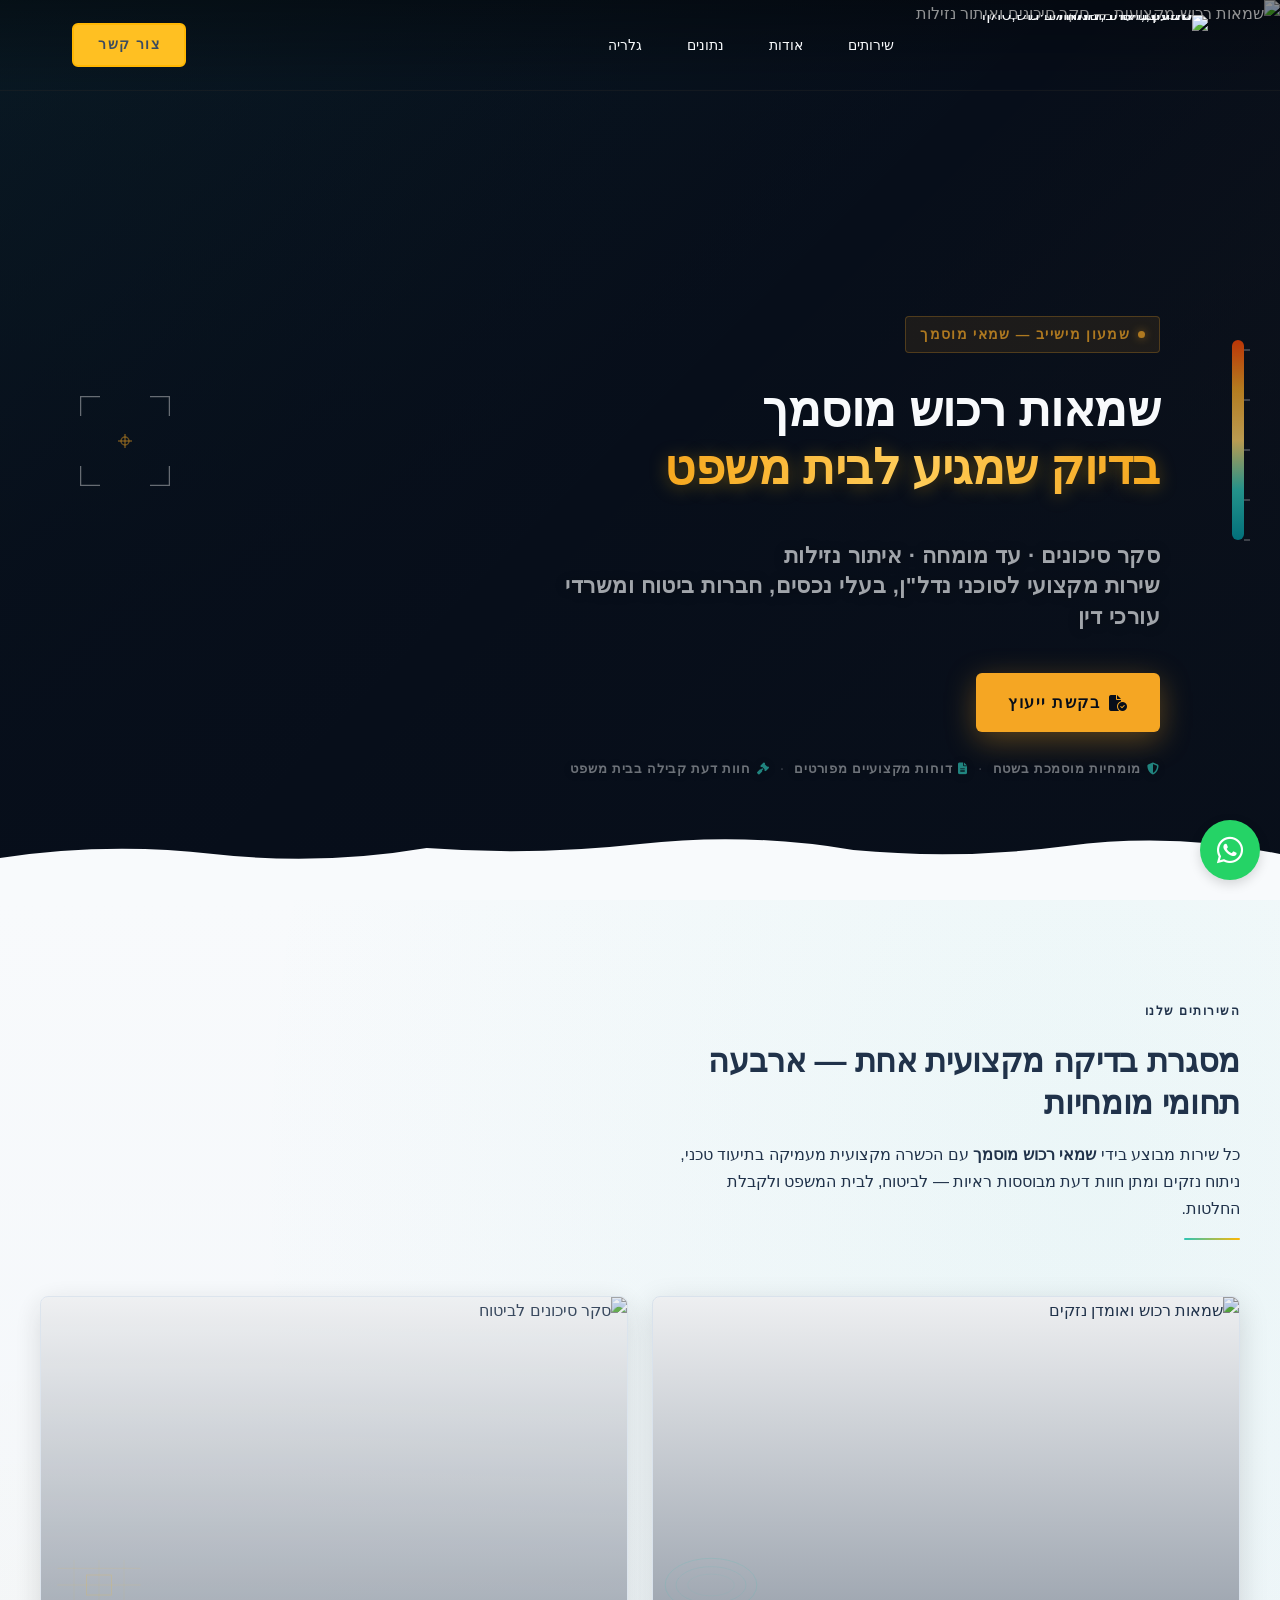
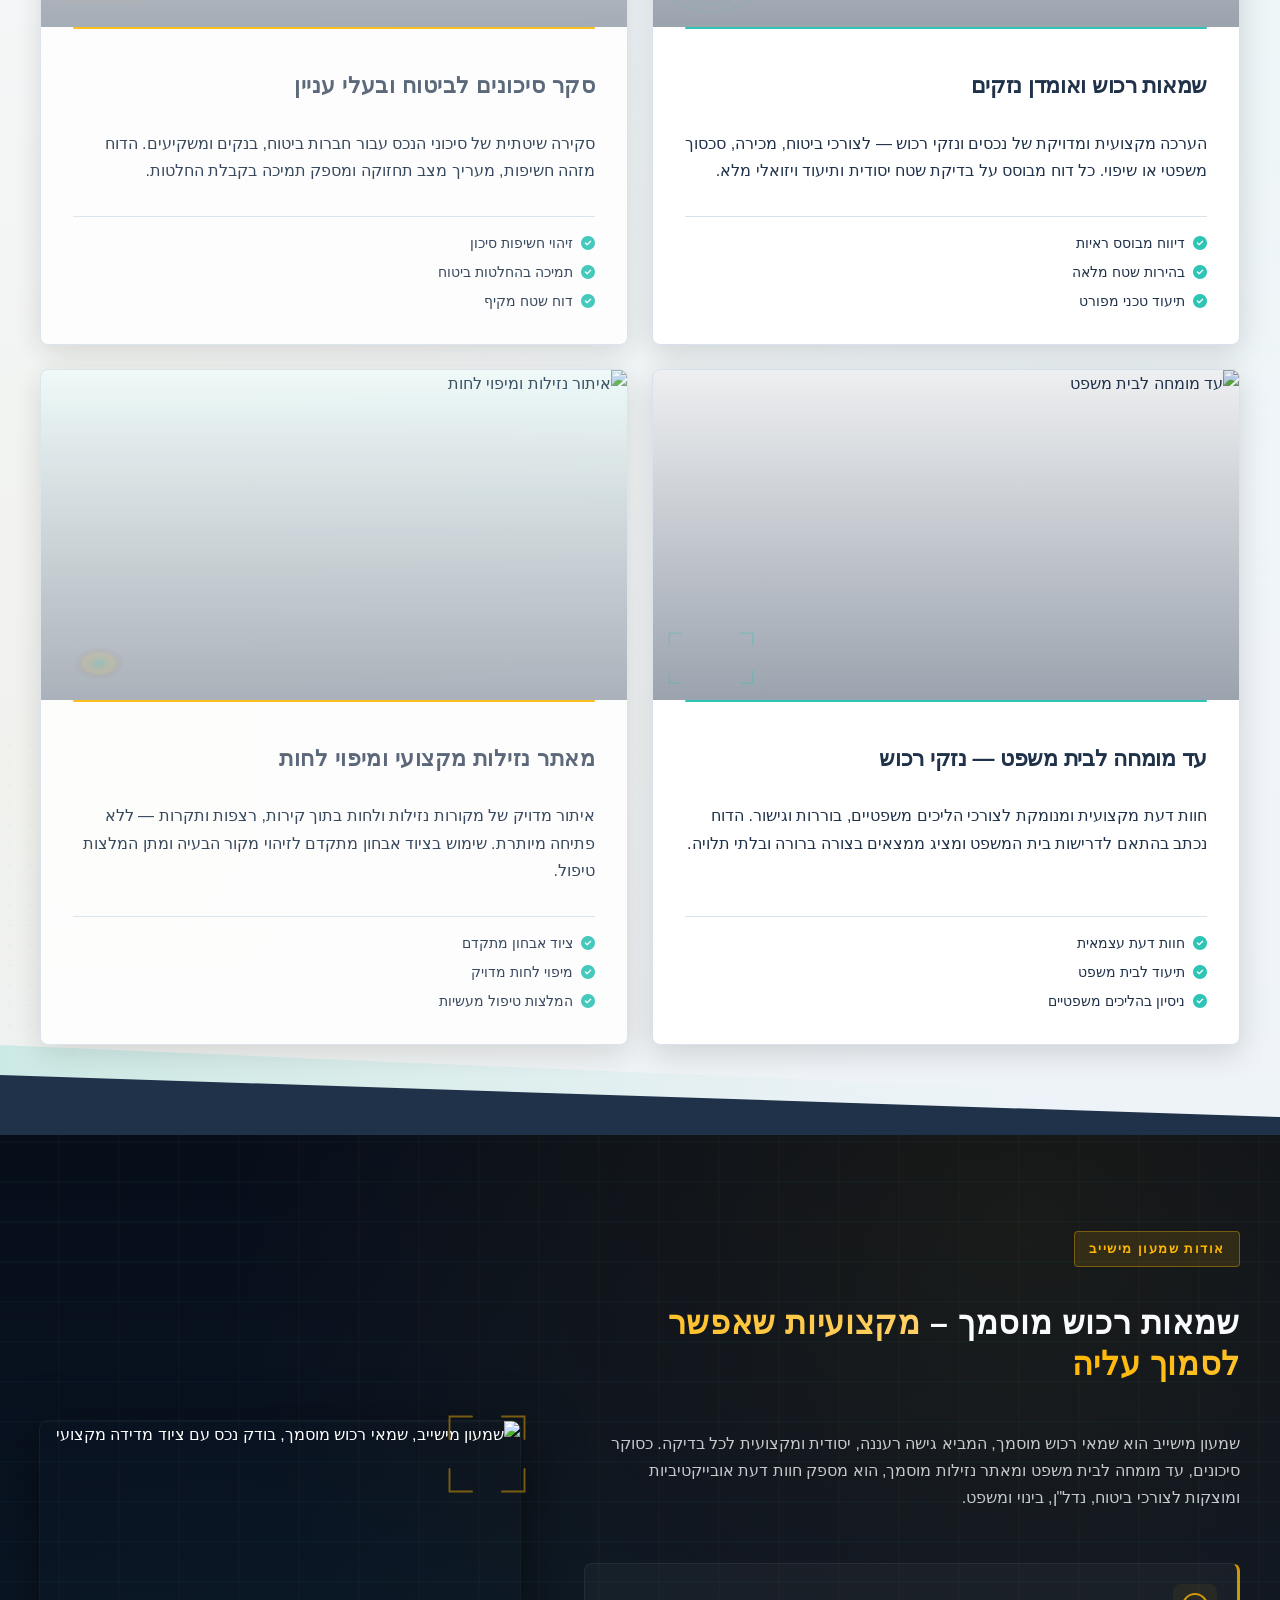
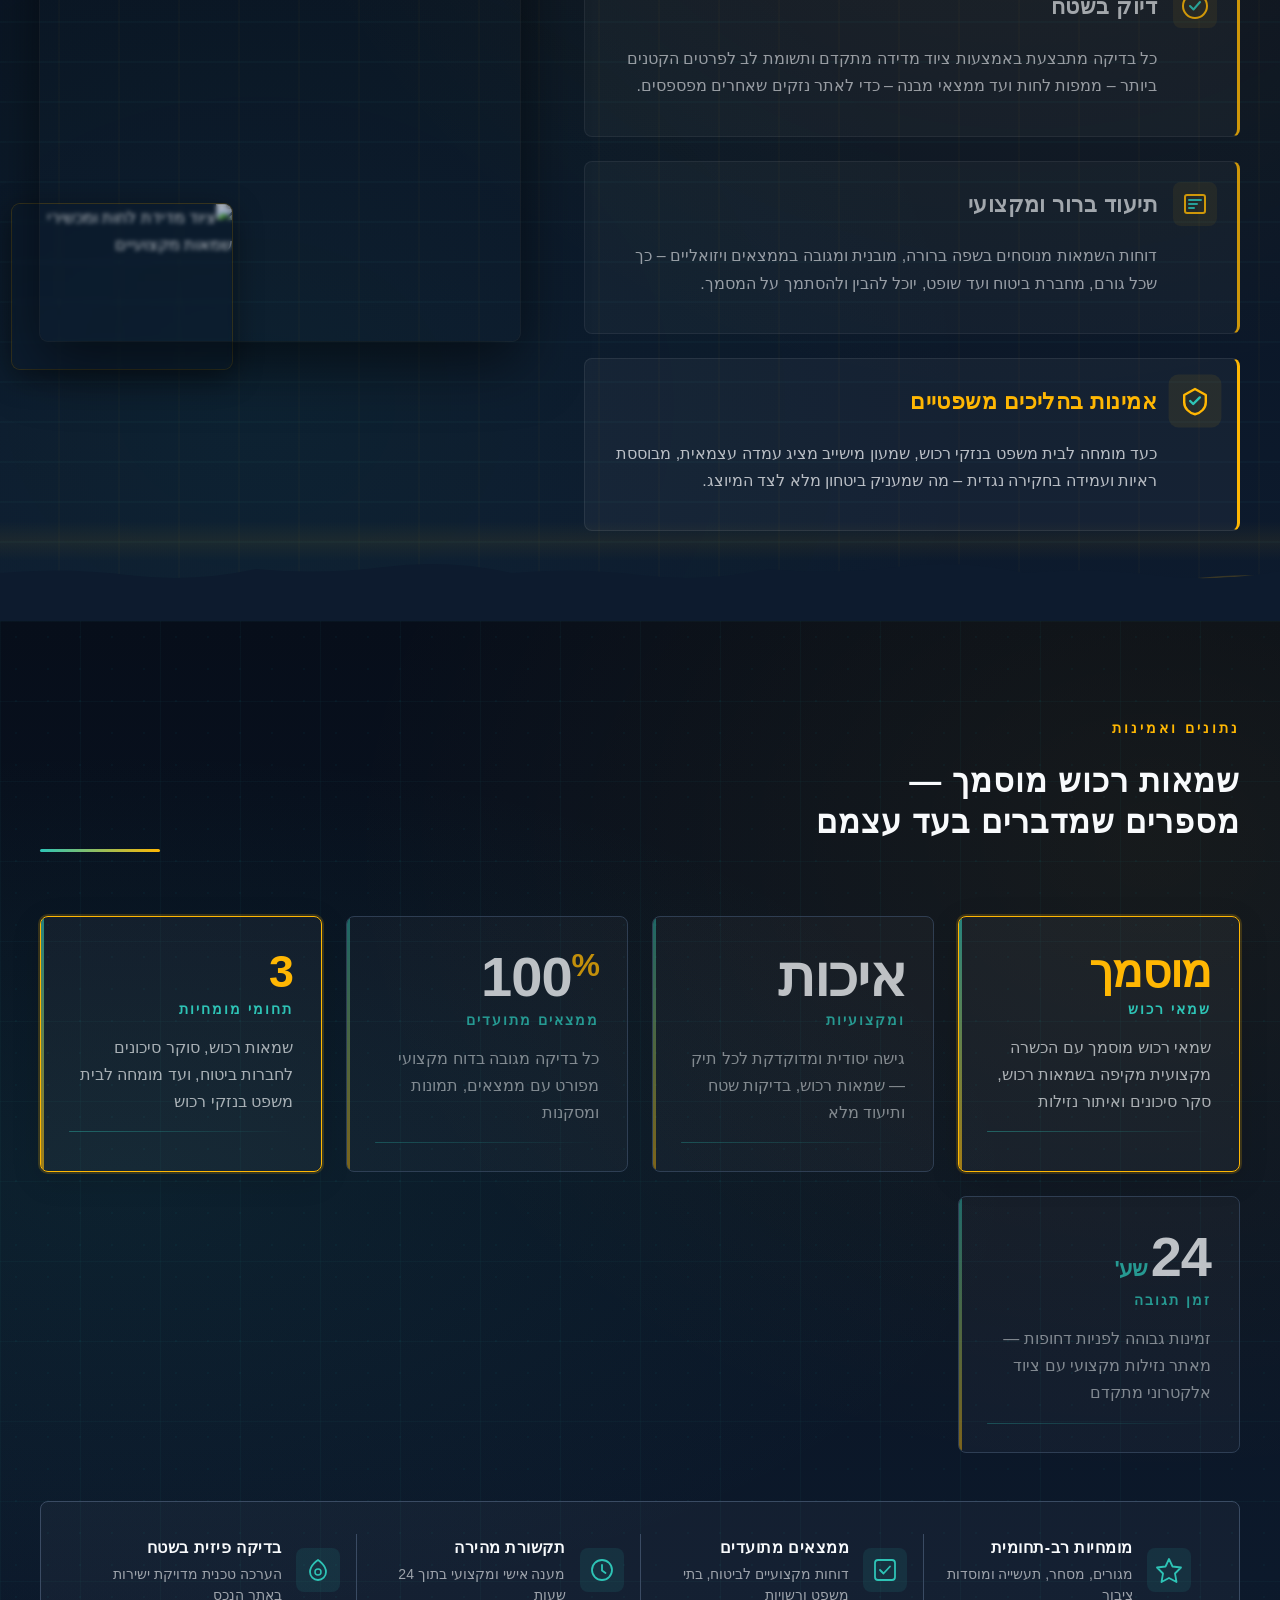
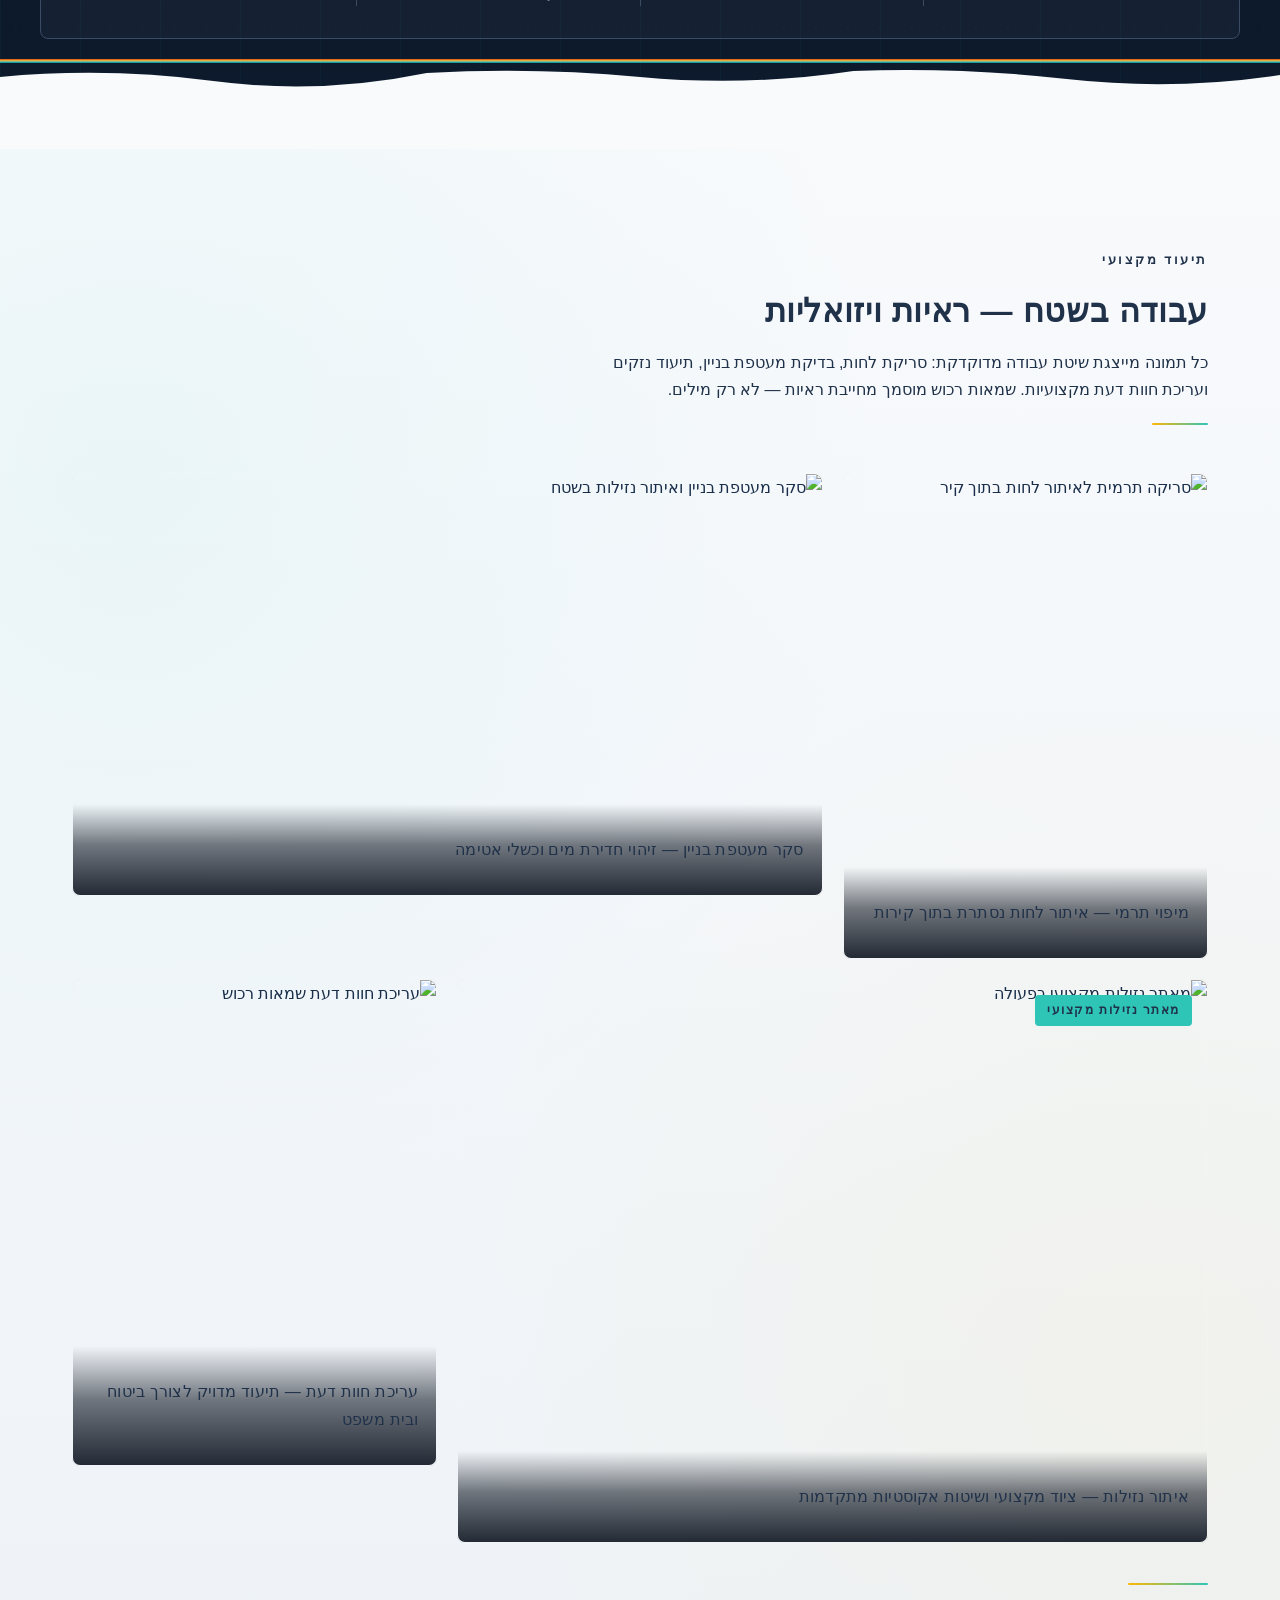
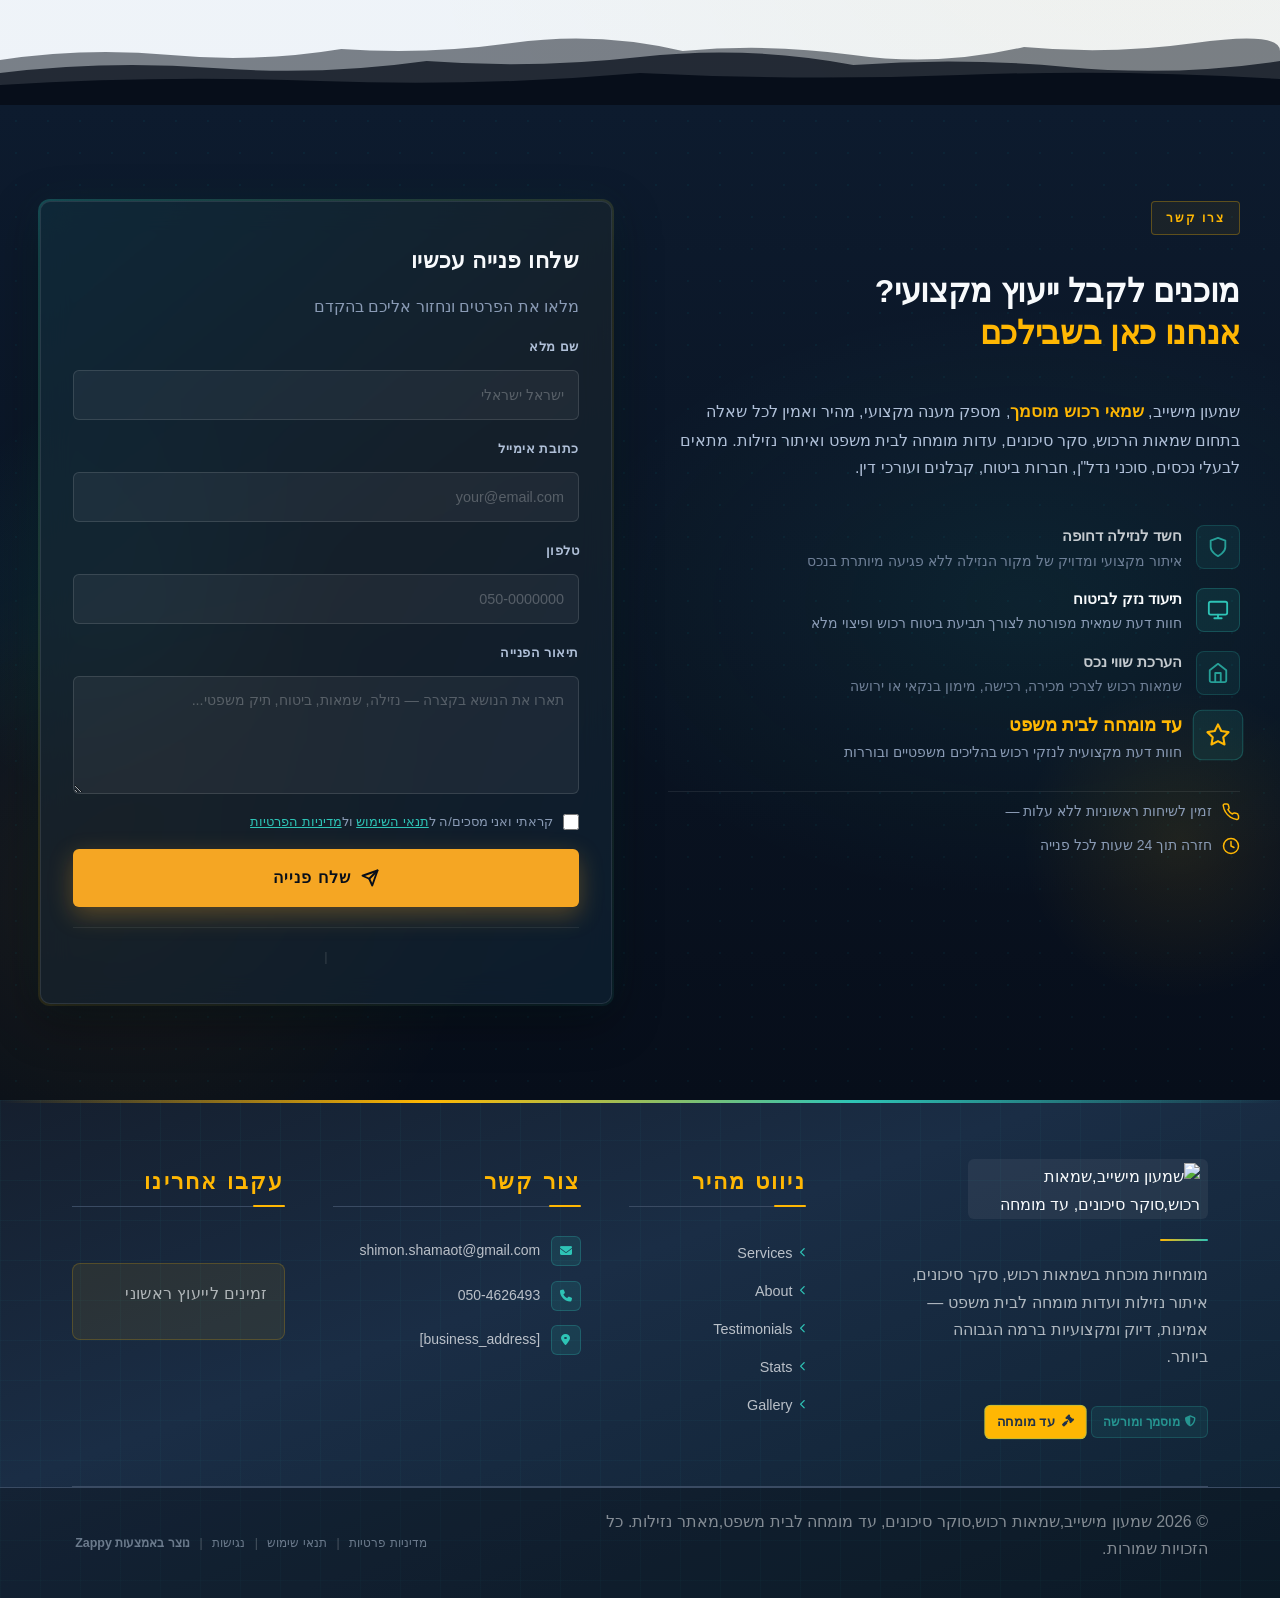
==== commit 39d0f6f5: "Background sync: Progressive GitHub Sync" ====
--- a/public/index.html
+++ b/public/index.html
@@ -1 +1 @@
-<!doctype html><html dir="rtl" lang="he"><head><meta charset="UTF-8"><meta content="width=device-width,initial-scale=1" name="viewport"><meta content="index, follow" name="robots"><title>שמאות רכוש מוסמך — שמעון מישייב,שמאות רכוש,סוקר סיכונים, עד</title><meta content="רוצה להקים אתר" name="description"><meta content="שמאות רכוש מוסמך, שמאי רכוש לביטוח, עד מומחה לבית משפט נזקי רכוש, מאתר נזילות מקצועי" name="keywords"><link href="/assets/favicon.ico" rel="icon" type="image/x-icon"><link href="/assets/favicon-16x16.png" rel="icon" type="image/png" sizes="16x16"><link href="/assets/favicon-32x32.png" rel="icon" type="image/png" sizes="32x32"><link href="/assets/favicon-48x48.png" rel="icon" type="image/png" sizes="48x48"><link href="/assets/favicon-192x192.png" rel="icon" type="image/png" sizes="192x192"><link href="/assets/favicon-512x512.png" rel="icon" type="image/png" sizes="512x512"><link href="/assets/apple-touch-icon.png" rel="apple-touch-icon"><script>!function(){"use strict";var t="7b9b60fe-ee90-47d6-b150-dfe08e020427",e="https://api.zappy5.com/api/analytics/track",a=18e5,n=2592e6,o=!0,i=!0,r=!0;var s=function(){var e="zappy_visitor_"+t,a=null;try{if(a=localStorage.getItem(e)){var o=JSON.parse(a),i=Date.now();if(i-o.created<n)return o.lastSeen=i,localStorage.setItem(e,JSON.stringify(o)),o.id}}catch(t){console.warn("Zappy Analytics: LocalStorage not available")}var r="zv_"+Date.now()+"_"+Math.random().toString(36).substr(2,9);try{localStorage.setItem(e,JSON.stringify({id:r,created:Date.now(),lastSeen:Date.now()}))}catch(t){}return r}(),c=function(){var e="zappy_session_"+t,n=null;try{if(n=sessionStorage.getItem(e)){var o=JSON.parse(n),i=Date.now();if(i-o.timestamp<a)return o.timestamp=i,sessionStorage.setItem(e,JSON.stringify(o)),o.id}}catch(t){console.warn("Zappy Analytics: SessionStorage not available")}var r="zs_"+Date.now()+"_"+Math.random().toString(36).substr(2,9);try{sessionStorage.setItem(e,JSON.stringify({id:r,timestamp:Date.now()}))}catch(t){}return r}();function l(a,n){n=n||{};var o={website_id:t,event_type:a,page_path:window.location.pathname,referrer:document.referrer||"direct",visitor_id:s,session_id:c,metadata:n};if(navigator.sendBeacon){var i=new Blob([JSON.stringify(o)],{type:"application/json"});navigator.sendBeacon(e,i)}else fetch(e,{method:"POST",headers:{"Content-Type":"application/json"},body:JSON.stringify(o),keepalive:!0}).catch(function(t){console.warn("Zappy Analytics: Failed to track event",t)})}o&&l("pageview",{title:document.title,url:window.location.href}),i&&document.addEventListener("click",function(t){var e=t.target;if("BUTTON"===e.tagName||e.closest("button")){var a="BUTTON"===e.tagName?e:e.closest("button");l("click",{element:"button",text:a.textContent.trim().substring(0,100),id:a.id||null,class:a.className||null})}else if("A"===e.tagName||e.closest("a")){var n="A"===e.tagName?e:e.closest("a");l("navigation",{element:"link",text:n.textContent.trim().substring(0,100),href:n.href,external:n.hostname!==window.location.hostname})}},!0),r&&document.addEventListener("submit",function(t){var e=t.target;l("form_submit",{form_id:e.id||null,form_name:e.name||null,form_action:e.action||null,form_method:e.method||"GET"})},!0);var d=Date.now();window.addEventListener("beforeunload",function(){l("page_unload",{time_on_page:Math.floor((Date.now()-d)/1e3),page_path:window.location.pathname})}),window.zappyAnalytics={track:l,getVisitorId:function(){return s},getSessionId:function(){return c}}}()</script><meta content="שמאות רכוש מוסמך — שמעון מישייב,שמאות רכוש,סוקר סיכונים, עד " property="og:title"><meta content="רוצה להקים אתר" property="og:description"><meta content="summary_large_image" name="twitter:card"><meta content="שמאות רכוש מוסמך — שמעון מישייב,שמאות רכוש,סוקר סיכונים, עד " name="twitter:title"><meta content="רוצה להקים אתר" name="twitter:description"><meta content="website" property="og:type"><meta content="he_IL" property="og:locale"><link href="https://cdnjs.cloudflare.com/ajax/libs/font-awesome/6.4.0/css/all.min.css" rel="stylesheet"><style>.skip-link{position:absolute;top:0;left:0;transform:translateY(-200%);padding:12px 18px;background:var(--bg-dark,#1a1a1a);color:var(--text-light,#fff);font-weight:600;border-radius:0 0 8px 0;z-index:10000}.skip-link:focus{transform:none;outline:2px solid var(--ring,#fff);outline-offset:2px}:focus-visible{outline:2px solid var(--ring,currentColor);outline-offset:3px}</style><link href="/assets/favicon.ico" rel="icon" type="image/x-icon"><link href="/assets/favicon-16x16.png" rel="icon" type="image/png" sizes="16x16"><link href="/assets/favicon-32x32.png" rel="icon" type="image/png" sizes="32x32"><link href="/assets/favicon-48x48.png" rel="icon" type="image/png" sizes="48x48"><link href="/assets/favicon-192x192.png" rel="icon" type="image/png" sizes="192x192"><link href="/assets/favicon-512x512.png" rel="icon" type="image/png" sizes="512x512"><link href="/assets/apple-touch-icon.png" rel="apple-touch-icon"><link href="https://cdn.jsdelivr.net/npm/vanilla-cookieconsent@3/dist/cookieconsent.css" rel="stylesheet"><script src="https://cdn.jsdelivr.net/npm/vanilla-cookieconsent@3/dist/cookieconsent.umd.js"></script><script src="https://cdn.jsdelivr.net/gh/mickidum/acc_toolbar/acctoolbar/acctoolbar.min.js"></script><link href="/styles.css" rel="stylesheet"><script>window.ZAPPY_WEBSITE_ID="7b9b60fe-ee90-47d6-b150-dfe08e020427",window.ZAPPY_API_BASE="https://api.zappy5.com"</script><style id="zappy-dropdown-submenu-styles">#navMenu li:has(.sub-menu),.nav-menu li:has(.sub-menu),.navbar li:has(.sub-menu),nav li:has(.sub-menu){position:relative}#navMenu .sub-menu,.nav-menu .sub-menu,.navbar .sub-menu,nav .sub-menu{display:block!important;position:absolute!important;top:100%;left:0;min-width:220px;background:#fff;border-radius:8px;box-shadow:0 8px 25px rgba(0,0,0,.15);padding:8px 0;opacity:0;visibility:hidden;transform:translateY(10px);transition:all .3s ease;z-index:1000;list-style:none;pointer-events:none}#navMenu li:hover>.sub-menu,.nav-menu li:hover>.sub-menu,.navbar li:hover>.sub-menu,nav li:hover>.sub-menu{opacity:1!important;visibility:visible!important;transform:translateY(0)!important;pointer-events:auto!important}.sub-menu li{list-style:none;margin:0;padding:0}.sub-menu a{display:block!important;padding:10px 16px!important;color:var(--text-dark,#333)!important;font-weight:500;text-decoration:none;white-space:nowrap;transition:background-color .2s}.sub-menu .zappy-nav-child>a{padding-left:28px!important;font-size:.9em!important;opacity:.85!important}[dir=rtl] .sub-menu .zappy-nav-child>a,html[lang=ar] .sub-menu .zappy-nav-child>a,html[lang=he] .sub-menu .zappy-nav-child>a{padding-left:10px!important;padding-right:28px!important}.sub-menu .zappy-nav-parent>a{font-weight:600!important}.sub-menu a:hover{background-color:#f5f5f5}[dir=rtl] .nav-menu .sub-menu,[dir=rtl] .navbar .sub-menu,[dir=rtl] nav .sub-menu,html[lang=ar] .nav-menu .sub-menu,html[lang=ar] .navbar .sub-menu,html[lang=ar] nav .sub-menu,html[lang=he] .nav-menu .sub-menu,html[lang=he] .navbar .sub-menu,html[lang=he] nav .sub-menu{left:auto!important;right:0!important}.sub-menu:empty,.sub-menu:not(:has(li)):not(:has(> a)),.sub-menu:not(:has(li:not(.zappy-hidden-menu-item))):not(:has(> a)){display:none!important;opacity:0!important;visibility:hidden!important;pointer-events:none!important}li:has(.menu-group-title):hover>.sub-menu{opacity:1!important;visibility:visible!important;transform:translateY(0)!important;pointer-events:auto!important}#navMenu>li>.menu-group-title,.nav-menu>li>.menu-group-title{display:inline-block;padding:.5rem 1rem;cursor:default;user-select:none}@media (max-width:768px){#navMenu .sub-menu,.nav-menu .sub-menu,.navbar .sub-menu,nav .sub-menu{position:static!important;transform:none!important;box-shadow:none!important;background:0 0!important;max-height:0;overflow:hidden;opacity:0;visibility:hidden;transition:max-height .3s ease,opacity .3s ease;padding:0!important;border-radius:0!important}#navMenu .sub-menu.mobile-expanded,.nav-menu .sub-menu.mobile-expanded,.navbar .sub-menu.mobile-expanded{max-height:none!important;overflow-y:visible!important;opacity:1!important;visibility:visible!important;padding:8px 0 8px 16px!important}[dir=rtl] .sub-menu.mobile-expanded,html[lang=he] .sub-menu.mobile-expanded{padding:8px 16px 8px 0!important}#navMenu li:hover>.sub-menu,.nav-menu li:hover>.sub-menu,.navbar li:hover>.sub-menu,nav li:hover>.sub-menu{opacity:0;visibility:hidden;pointer-events:none}#navMenu li>.sub-menu.mobile-expanded,.nav-menu li>.sub-menu.mobile-expanded,.navbar li>.sub-menu.mobile-expanded,nav li>.sub-menu.mobile-expanded{opacity:1!important;visibility:visible!important;pointer-events:auto!important}#navMenu li:has(.sub-menu),.nav-menu li:has(.sub-menu),.navbar li:has(.sub-menu),nav li:has(.sub-menu){display:flex!important;flex-wrap:wrap!important;align-items:center!important;position:relative!important;min-height:44px!important}#navMenu li:has(.sub-menu)>a,.nav-menu li:has(.sub-menu)>a,.navbar li:has(.sub-menu)>a,nav li:has(.sub-menu)>a{flex:1!important;min-width:0!important}#navMenu li:has(.sub-menu)>.menu-group-title,.nav-menu li:has(.sub-menu)>.menu-group-title,.navbar li:has(.sub-menu)>.menu-group-title,nav li:has(.sub-menu)>.menu-group-title{flex:1!important;min-width:0!important;padding:0!important;line-height:inherit!important}#navMenu li:has(.sub-menu)>.sub-menu,.nav-menu li:has(.sub-menu)>.sub-menu,.navbar li:has(.sub-menu)>.sub-menu,nav li:has(.sub-menu)>.sub-menu{flex-basis:100%!important;width:100%!important}#navMenu li:has(.sub-menu)>a [class*=arrow],#navMenu li:has(.sub-menu)>a [class*=chevron],.nav-menu li:has(.sub-menu)>a .fa-angle-down,.nav-menu li:has(.sub-menu)>a .fa-chevron-down,.nav-menu li:has(.sub-menu)>a [class*=arrow],.nav-menu li:has(.sub-menu)>a [class*=chevron],nav li:has(.sub-menu)>a [class*=arrow],nav li:has(.sub-menu)>a [class*=chevron]{display:none!important;visibility:hidden!important}.mobile-submenu-toggle{display:flex!important;align-items:center!important;justify-content:center!important;width:44px!important;height:auto!important;background:0 0!important;border:none!important;cursor:pointer!important;color:var(--text-light)!important;position:static!important;flex-shrink:0!important;align-self:stretch!important;z-index:2!important;padding:0!important;margin:0!important}.mobile-submenu-toggle::after{content:''!important;width:0!important;height:0!important;border-left:6px solid transparent!important;border-right:6px solid transparent!important;border-top:7px solid currentColor!important;transition:transform .3s ease!important}.mobile-submenu-toggle.expanded::after{transform:rotate(180deg)!important}.sub-menu a{padding:10px 0!important;display:block!important;color:var(--text-light)!important;white-space:normal!important}.sub-menu .zappy-nav-child>a{padding-left:28px!important;font-size:.9em!important;opacity:.85!important}[dir=rtl] .sub-menu .zappy-nav-child>a,html[lang=ar] .sub-menu .zappy-nav-child>a,html[lang=he] .sub-menu .zappy-nav-child>a{padding-left:0!important;padding-right:28px!important}.sub-menu .zappy-nav-parent>a{font-weight:600!important}#navMenu.active,.nav-menu.active{max-width:100vw!important;overflow-x:hidden!important;box-sizing:border-box!important}.navbar .sub-menu li a,.zappy-products-dropdown .sub-menu a,nav.navbar .sub-menu li a{color:var(--text-light)!important}}@media (min-width:769px){.mobile-submenu-toggle{display:none!important}}</style><style id="zappy-widget-visibility">html[dir=rtl] .whatsapp-float{right:20px!important;left:auto!important}html:not([dir]) .whatsapp-float,html[dir=ltr] .whatsapp-float{left:20px!important;right:auto!important}html[dir=rtl] #mic-access-tool-general-button,html[dir=rtl] #mic-init-access-tool #mic-access-tool-general-button,html[dir=rtl] #mic-init-access-tool .mic-access-tool-general-button,html[dir=rtl] ._access-icon,html[dir=rtl] .mic-access-tool-general-button{left:20px!important;right:auto!important}html:not([dir]) #mic-access-tool-general-button,html:not([dir]) #mic-init-access-tool #mic-access-tool-general-button,html:not([dir]) #mic-init-access-tool .mic-access-tool-general-button,html:not([dir]) ._access-icon,html:not([dir]) .mic-access-tool-general-button,html[dir=ltr] #mic-access-tool-general-button,html[dir=ltr] #mic-init-access-tool #mic-access-tool-general-button,html[dir=ltr] #mic-init-access-tool .mic-access-tool-general-button,html[dir=ltr] ._access-icon,html[dir=ltr] .mic-access-tool-general-button{right:20px!important;left:auto!important}@media (max-width:768px){.whatsapp-float{display:flex!important}}@media (min-width:769px){.whatsapp-float{display:flex!important}}@media (max-width:768px){#mic-access-tool-general-button,#mic-init-access-tool #mic-access-tool-general-button,#mic-init-access-tool .mic-access-tool-general-button,._access-icon,.mic-access-tool-general-button{display:flex!important;visibility:visible!important;opacity:1!important;pointer-events:auto!important}#mic-access-tool-box.opened-mic-access-tool,#mic-init-access-tool #mic-access-tool-box.opened-mic-access-tool,.mic-access-tool-box.opened-mic-access-tool{visibility:visible!important;opacity:1!important;pointer-events:auto!important}}@media (min-width:769px){#mic-access-tool-general-button,#mic-init-access-tool #mic-access-tool-general-button,#mic-init-access-tool .mic-access-tool-general-button,._access-icon,.mic-access-tool-general-button{display:flex!important;visibility:visible!important;opacity:1!important;pointer-events:auto!important}#mic-access-tool-box.opened-mic-access-tool,#mic-init-access-tool #mic-access-tool-box.opened-mic-access-tool,.mic-access-tool-box.opened-mic-access-tool{visibility:visible!important;opacity:1!important;pointer-events:auto!important}}</style></head><body><a href="#main" class="skip-link">דלג לתוכן הראשי</a><nav class="navbar" dir="rtl"><button class="mobile-toggle" aria-label="Menu" id="mobileToggle"><svg viewBox="0 0 24 24" fill="none" height="24" width="24" class="hamburger-icon"><path d="M3 12h18M3 6h18M3 18h18" stroke="currentColor" stroke-width="2" stroke-linecap="round"></path></svg> <svg viewBox="0 0 24 24" fill="none" height="24" width="24" class="close-icon" style="display:none"><path d="M18 6L6 18M6 6l12 12" stroke="currentColor" stroke-width="2" stroke-linecap="round"></path></svg></button> <button class="phone-header-btn" aria-label="Call" data-phone="0504626493"><svg viewBox="0 0 24 24" fill="currentColor" height="20" width="20"><path d="M22 16.92v3a2 2 0 0 1-2.18 2 19.79 19.79 0 0 1-8.63-3.07 19.5 19.5 0 0 1-6-6 19.79 19.79 0 0 1-3.07-8.67A2 2 0 0 1 4.11 2h3a2 2 0 0 1 2 1.72 12.84 12.84 0 0 0 .7 2.81 2 2 0 0 1-.45 2.11L8.09 9.91a16 16 0 0 0 6 6l1.27-1.27a2 2 0 0 1 2.11-.45 12.84 12.84 0 0 0 2.81.7A2 2 0 0 1 22 16.92z"></path></svg></button><div class="nav-container"><div class="nav-right-group"><div class="nav-brand"><a href="/" class="logo-link"><img alt="שמעון מישייב,שמאות רכוש,סוקר סיכונים, עד מומחה לבית משפט,מאתר נזילות" src="/assets/site-----image-1.webp" class="logo"></a></div><ul class="nav-menu" id="navMenu"><li><a href="#services">שירותים</a></li><li><a href="#about">אודות</a></li><li><a href="#stats">נתונים</a></li><li><a href="#gallery">גלריה</a></li></ul></div><div class="nav-cta-container"><a href="#contact" class="nav-cta-btn">צור קשר</a></div></div></nav><script>window.addEventListener("load",function(){const e=document.querySelector(".navbar, nav, header");if(!e)return void console.log("[Navbar] Navbar element not found");let t=document.getElementById("mobileToggle")||document.querySelector(".mobile-toggle")||document.querySelector(".hamburger")||document.querySelector(".hamburger-menu")||document.querySelector(".menu-toggle")||document.querySelector(".burger-menu")||document.querySelector('[aria-label="Menu"]')||document.querySelector('[aria-label="תפריט"]');const n=document.querySelector(".phone-header-btn"),o=window.getComputedStyle(e);let r=o.backgroundColor;if(console.log("[Navbar] Initial navbar background:",r),"transparent"===r||"rgba(0, 0, 0, 0)"===r||r.startsWith("rgba")&&r.includes(", 0)")){const e=o.backgroundImage;if(e&&"none"!==e)console.log("[Navbar] Navbar has background image/gradient, using dark text"),r="rgb(240, 240, 240)";else{const e=window.getComputedStyle(document.body).backgroundColor;console.log("[Navbar] Navbar transparent, using body background:",e),r=e}}const a=r.match(/\d+/g);if(a&&a.length>=3){const e=(.299*parseInt(a[0])+.587*parseInt(a[1])+.114*parseInt(a[2]))/255;console.log("[Navbar] Mobile button colors preserved from Claude CSS (luminance:",e.toFixed(2)+")");const o=document.createElement("style");o.id="zappy-mobile-nav-fix";document.documentElement.lang;document.documentElement.dir,o.textContent='\n        /* Hide mobile buttons on desktop, show only on mobile */\n        @media (min-width: 769px) {\n          .mobile-toggle,\n          .phone-header-btn {\n            display: none !important;\n          }\n        }\n        \n        /* Show and position mobile buttons correctly on mobile */\n        @media (max-width: 768px) {\n          .navbar,\n          nav.navbar {\n            min-height: 70px !important;\n          }\n\n          .mobile-toggle,\n          .phone-header-btn {\n            position: absolute !important;\n            top: 0 !important;\n            bottom: 0 !important;\n            margin-top: auto !important;\n            margin-bottom: auto !important;\n            transform: none !important;\n            z-index: 1001 !important;\n            display: flex !important;\n            align-items: center !important;\n            justify-content: center !important;\n            width: 36px !important;\n            height: 36px !important;\n            border-radius: 50% !important;\n            border: none !important;\n            cursor: pointer !important;\n            padding: 6px !important;\n            background: none !important;\n            color: var(--nav-text, var(--text-light)) !important;\n            touch-action: manipulation !important;\n            -webkit-tap-highlight-color: transparent !important;\n          }\n\n          html[data-zappy-site-type="ecommerce"] .phone-header-btn,\n          body[data-zappy-site-type="ecommerce"] .phone-header-btn,\n          html[data-zappy-site-type="ecommerce"] header .phone-header-btn,\n          html[data-zappy-site-type="ecommerce"] nav .phone-header-btn {\n            display: none !important;\n            visibility: hidden !important;\n            width: 0 !important;\n            height: 0 !important;\n            min-width: 0 !important;\n            overflow: hidden !important;\n          }\n          \n          /* LTR positioning (default): hamburger LEFT, phone RIGHT */\n          html:not([dir="rtl"]):not([lang="he"]):not([lang="ar"]) .mobile-toggle,\n          html[dir="ltr"] .mobile-toggle {\n            left: 12px !important;\n            right: auto !important;\n          }\n          html:not([dir="rtl"]):not([lang="he"]):not([lang="ar"]) .phone-header-btn,\n          html[dir="ltr"] .phone-header-btn {\n            right: 12px !important;\n            left: auto !important;\n          }\n          \n          /* RTL positioning: hamburger RIGHT, phone LEFT */\n          html[dir="rtl"] .mobile-toggle,\n          html[lang="he"] .mobile-toggle,\n          html[lang="ar"] .mobile-toggle {\n            right: 12px !important;\n            left: auto !important;\n          }\n          html[dir="rtl"] .phone-header-btn,\n          html[lang="he"] .phone-header-btn,\n          html[lang="ar"] .phone-header-btn {\n            left: 12px !important;\n            right: auto !important;\n          }\n          \n          /* CRITICAL: Ensure nav-container has min-height on mobile */\n          /* All children are positioned absolutely/fixed on mobile, so height:auto collapses to 0 */\n          .nav-container {\n            min-height: 70px !important;\n            position: relative !important;\n          }\n          \n          /* Ensure SVG icons are properly sized and inherit color */\n          .mobile-toggle svg,\n          .phone-header-btn svg {\n            width: 24px !important;\n            height: 24px !important;\n            /* Don\'t force display - let JavaScript control hamburger/close toggle */\n          }\n          \n          /* Reset nav-cta-container on mobile - remove desktop box-shadow/padding */\n          /* that creates a visible ghost box when CTA button is hidden */\n          .nav-cta-container {\n            box-shadow: none !important;\n            padding: 0 !important;\n          }\n          \n          /* Hide nav-cta-container entirely on mobile when there\'s no lang-switcher */\n          /* (only the CTA button is inside, and it\'s hidden on mobile) */\n          .nav-cta-container:not(:has(.lang-switcher)) {\n            display: none !important;\n          }\n          \n          /* CRITICAL: Prevent hero image fade gradient from bleeding over headline text */\n          /* The .image-fade-gradient has bottom: -30px (extends below parent) */\n          /* On mobile stacked layout, this overlaps the h1 text below the image */\n          .hero-image-column {\n            overflow: hidden !important;\n          }\n          .image-fade-gradient {\n            bottom: 0 !important;\n          }\n          \n          /* Hide desktop language switcher on mobile - hamburger menu handles it */\n          /* High specificity to override stored CSS */\n          .lang-switcher,\n          .nav-cta-container .lang-switcher,\n          .nav-container .lang-switcher,\n          .navbar .lang-switcher,\n          .navbar .nav-cta-container .lang-switcher {\n            display: none !important;\n          }\n        }\n      ';const r=document.getElementById("zappy-mobile-nav-fix");r&&r.remove(),document.head.appendChild(o),console.log("[Navbar] Critical CSS injected for mobile nav positioning");const i=window.innerWidth<=768;if(t){const e=t.querySelector(".hamburger-icon"),n=t.querySelector(".close-icon");e&&(e.style.setProperty("width","24px","important"),e.style.setProperty("height","24px","important"),e.style.setProperty("display","block","important")),n&&(n.style.setProperty("width","24px","important"),n.style.setProperty("height","24px","important"),n.style.setProperty("display","none","important")),i?(t.style.setProperty("position","absolute","important"),t.style.setProperty("top","0","important"),t.style.setProperty("bottom","0","important"),t.style.setProperty("margin-top","auto","important"),t.style.setProperty("margin-bottom","auto","important"),t.style.setProperty("transform","none","important"),t.style.setProperty("z-index","1001","important"),t.style.removeProperty("left"),t.style.removeProperty("right"),console.log("[Navbar] Mobile toggle positioning applied (mobile viewport)")):(t.style.removeProperty("position"),t.style.removeProperty("top"),t.style.removeProperty("transform"),t.style.removeProperty("z-index"),t.style.removeProperty("left"),t.style.removeProperty("right"),console.log("[Navbar] Desktop viewport - cleared mobile toggle inline positioning"))}if(n){const e=n.querySelector("svg");e&&(e.style.width="24px",e.style.height="24px",e.setAttribute("width","24"),e.setAttribute("height","24")),i?(n.style.setProperty("position","absolute","important"),n.style.setProperty("top","0","important"),n.style.setProperty("bottom","0","important"),n.style.setProperty("margin-top","auto","important"),n.style.setProperty("margin-bottom","auto","important"),n.style.setProperty("transform","none","important"),n.style.setProperty("z-index","1001","important"),n.style.removeProperty("left"),n.style.removeProperty("right"),console.log("[Navbar] Phone button positioning applied (mobile viewport)")):(n.style.removeProperty("position"),n.style.removeProperty("top"),n.style.removeProperty("transform"),n.style.removeProperty("z-index"),n.style.removeProperty("left"),n.style.removeProperty("right"),console.log("[Navbar] Desktop viewport - cleared phone button inline positioning"))}}else console.log("[Navbar] Could not parse background color:",r);t=document.getElementById("mobileToggle")||document.querySelector(".mobile-toggle")||document.querySelector(".hamburger")||document.querySelector(".hamburger-menu")||document.querySelector(".menu-toggle")||document.querySelector(".burger-menu")||document.querySelector('[aria-label="Menu"]')||document.querySelector('[aria-label="תפריט"]');const i=document.getElementById("navMenu")||document.querySelector(".nav-menu")||document.querySelector(".nav-links")||document.querySelector("nav ul:not(.submenu)");if(!t||!i)return void console.log("[Navbar] Mobile toggle or menu not found:",{toggle:!!t,menu:!!i});i.id||(i.id="navMenu"),console.log("[Navbar] Initializing mobile menu...");const l=t.cloneNode(!0);t.parentNode.replaceChild(l,t);var s=0;function p(e){var t=Date.now();t-s<300||(s=t,function(e){e.preventDefault(),e.stopPropagation();const t=l.querySelector(".hamburger-icon"),n=l.querySelector(".close-icon");i.classList.contains("active")?(i.classList.remove("active"),t&&t.style.setProperty("display","block","important"),n&&n.style.setProperty("display","none","important"),document.body.style.overflow="",console.log("[Navbar] Menu closed")):(i.classList.add("active"),t&&t.style.setProperty("display","none","important"),n&&n.style.setProperty("display","block","important"),document.body.style.overflow="hidden",console.log("[Navbar] Menu opened"))}(e))}l.addEventListener("click",p),l.addEventListener("touchend",p),i.querySelectorAll("a").forEach(function(e){e.addEventListener("click",function(){if("#"===this.getAttribute("href"))return;const e=l.querySelector(".hamburger-icon"),t=l.querySelector(".close-icon");i.classList.remove("active"),e&&e.style.setProperty("display","block","important"),t&&t.style.setProperty("display","none","important"),document.body.style.overflow="",console.log("[Navbar] Menu closed (link clicked)")})});var m=i.querySelectorAll(".dropdown-toggle");m.forEach(function(e){e.addEventListener("click",function(e){e.preventDefault(),e.stopPropagation();var t=this.closest(".nav-dropdown");t&&(t.parentNode.querySelectorAll(".nav-dropdown.open").forEach(function(e){e!==t&&e.classList.remove("open")}),t.classList.toggle("open"),console.log("[Navbar] Dropdown toggled:",t.classList.contains("open")?"open":"closed"))})}),document.addEventListener("click",function(e){e.target.closest(".nav-dropdown")||document.querySelectorAll(".nav-dropdown.open").forEach(function(e){e.classList.remove("open")})}),console.log("[Navbar] Dropdown handlers initialized for "+m.length+" dropdowns"),n&&n.addEventListener("click",function(){const e=document.querySelectorAll('a[href^="tel:"]'),t=e.length>0?e[0].getAttribute("href").replace("tel:",""):"050-4626493";window.location.href="tel:"+t,console.log("[Navbar] Phone button clicked")}),console.log("[Navbar] Mobile menu initialized successfully")})</script><main id="main"><section class="index-hero-section" data-band-index="0" data-layout-spec="בית-hero" dir="rtl" id="hero" data-hero-type="fullscreen-scrim"><div class="index-hero-bg"><img alt="שמאות רכוש מקצועית — סקר סיכונים ואיתור נזילות" src="/assets/site-index-hero-image-1.webp" data-context="Premium property inspection hero image: dramatic wide-angle view of a residential or commercial building facade with subtle thermal imaging color overlay — amber and teal heat gradients bleeding across the architectural surface, blueprint grid lines faintly visible, cinematic storm-blue atmosphere, professional inspection context, high contrast dark editorial mood, photorealistic, no people" data-placeholder="index-hero-image-1" height="900" loading="eager" width="1440" data-hero-bg="true" fetchpriority="high"></div><div class="index-hero-scrim" aria-hidden="true"></div><div class="index-hero-thermal-scale" aria-hidden="true"><svg viewBox="0 0 28 220" fill="none" height="220" width="28" xmlns="http://www.w3.org/2000/svg" aria-hidden="true" data-no-icon-edit="true"><defs><linearGradient id="thermalGrad" x1="0" x2="0" y1="0" y2="1"><stop offset="0%" stop-color="#FF4500"></stop><stop offset="25%" stop-color="#F5A623"></stop><stop offset="50%" stop-color="#FFD066"></stop><stop offset="75%" stop-color="#2EC4B6"></stop><stop offset="100%" stop-color="#0096A0"></stop></linearGradient></defs><rect height="200" width="12" x="8" y="0" rx="6" fill="url(#thermalGrad)" opacity="0.85"></rect><line x1="20" x2="26" y1="10" y2="10" stroke="rgba(255,255,255,0.5)" stroke-width="1"></line><line x1="20" x2="26" y1="60" y2="60" stroke="rgba(255,255,255,0.5)" stroke-width="1"></line><line x1="20" x2="26" y1="110" y2="110" stroke="rgba(255,255,255,0.5)" stroke-width="1"></line><line x1="20" x2="26" y1="160" y2="160" stroke="rgba(255,255,255,0.5)" stroke-width="1"></line><line x1="20" x2="26" y1="200" y2="200" stroke="rgba(255,255,255,0.5)" stroke-width="1"></line></svg></div><div class="index-hero-scan-frame" aria-hidden="true"><svg viewBox="0 0 90 90" fill="none" height="90" width="90" xmlns="http://www.w3.org/2000/svg" aria-hidden="true" data-no-icon-edit="true"><path d="M0,20 L0,0 L20,0" stroke="rgba(255,255,255,0.55)" stroke-width="2.5" fill="none"></path><path d="M70,0 L90,0 L90,20" stroke="rgba(255,255,255,0.55)" stroke-width="2.5" fill="none"></path><path d="M0,70 L0,90 L20,90" stroke="rgba(255,255,255,0.55)" stroke-width="2.5" fill="none"></path><path d="M70,90 L90,90 L90,70" stroke="rgba(255,255,255,0.55)" stroke-width="2.5" fill="none"></path><line x1="45" x2="45" y1="38" y2="52" stroke="rgba(245,166,35,0.6)" stroke-width="1.5"></line><line x1="38" x2="52" y1="45" y2="45" stroke="rgba(245,166,35,0.6)" stroke-width="1.5"></line><circle cx="45" cy="45" r="4" stroke="rgba(245,166,35,0.6)" stroke-width="1.5" fill="none"></circle></svg></div><div class="index-hero-content"><div class="index-hero-inner"><div class="index-hero-badge"><span class="index-hero-badge-dot"></span> <span>שמעון מישייב — שמאי מוסמך</span></div><h1 class="index-hero-h1">שמאות רכוש מוסמך<br><span class="index-hero-h1-accent">בדיוק שמגיע לבית משפט</span></h1><h3 class="index-hero-subtitle">סקר סיכונים · עד מומחה · איתור נזילות<br>שירות מקצועי לסוכני נדל"ן, בעלי נכסים, חברות ביטוח ומשרדי עורכי דין</h3><div class="index-hero-ctas"><a href="#contact" class="index-hero-btn-primary"><i class="fa-solid fa-file-circle-check"></i> בקשת ייעוץ</a></div><div class="index-hero-trust"><span class="index-hero-trust-item"><i class="fa-solid fa-shield-halved"></i> מומחיות מוסמכת בשטח </span><span class="index-hero-trust-sep" aria-hidden="true">·</span> <span class="index-hero-trust-item"><i class="fa-solid fa-file-lines"></i> דוחות מקצועיים מפורטים </span><span class="index-hero-trust-sep" aria-hidden="true">·</span> <span class="index-hero-trust-item"><i class="fa-solid fa-gavel"></i> חוות דעת קבילה בבית משפט</span></div></div></div><div class="index-hero-divider-wrapper"><svg viewBox="0 0 1440 80" xmlns="http://www.w3.org/2000/svg" aria-hidden="true" data-no-icon-edit="true" preserveAspectRatio="none"><path d="M0,80 L0,38 Q120,22 240,34 T480,28 Q600,36 720,24 T960,30 Q1080,40 1200,26 T1440,34 L1440,80 Z" fill="var(--bg-light)"></path></svg></div></section><section class="index-services-section" data-band-index="1" data-layout-spec="בית-services" dir="rtl" id="services"><div class="services-dot-grid" aria-hidden="true"></div><div class="services-container"><div class="services-intro"><span class="services-eyebrow">השירותים שלנו</span><h2 class="services-heading">מסגרת בדיקה מקצועית אחת — ארבעה תחומי מומחיות</h2><p class="services-subtext">כל שירות מבוצע בידי <strong>שמאי רכוש מוסמך</strong> עם הכשרה מקצועית מעמיקה בתיעוד טכני, ניתוח נזקים ומתן חוות דעת מבוססות ראיות — לביטוח, לבית המשפט ולקבלת החלטות.</p><div class="services-intro-rule"></div></div><div class="services-grid"><article class="service-card"><div class="service-card-image-wrap"><img alt="שמאות רכוש ואומדן נזקים" src="/assets/site-index-services-image-1.webp" data-context="Professional property appraiser examining building damage with clipboard and measuring tools, architectural interior with visible water damage or structural assessment, clean editorial style, technical inspection atmosphere" data-placeholder="index-services-image-1" height="400" loading="lazy" width="600" decoding="async" class="service-card-img"><div class="service-card-img-overlay" aria-hidden="true"></div><svg viewBox="0 0 120 80" fill="none" xmlns="http://www.w3.org/2000/svg" aria-hidden="true" data-no-icon-edit="true" class="service-deco-contour"><ellipse cx="60" cy="40" rx="55" ry="32" stroke="rgba(46,196,182,0.18)" stroke-width="1"></ellipse><ellipse cx="60" cy="40" rx="42" ry="22" stroke="rgba(46,196,182,0.12)" stroke-width="1"></ellipse><ellipse cx="60" cy="40" rx="28" ry="13" stroke="rgba(46,196,182,0.08)" stroke-width="1"></ellipse></svg></div><div class="service-card-body"><div class="service-card-accent" aria-hidden="true"></div><h3 class="service-card-title">שמאות רכוש ואומדן נזקים</h3><p class="service-card-text">הערכה מקצועית ומדויקת של נכסים ונזקי רכוש — לצורכי ביטוח, מכירה, סכסוך משפטי או שיפוי. כל דוח מבוסס על בדיקת שטח יסודית ותיעוד ויזואלי מלא.</p><ul class="service-card-features"><li><i class="fas fa-check-circle"></i><span>דיווח מבוסס ראיות</span></li><li><i class="fas fa-check-circle"></i><span>בהירות שטח מלאה</span></li><li><i class="fas fa-check-circle"></i><span>תיעוד טכני מפורט</span></li></ul></div></article><article class="service-card"><div class="service-card-image-wrap"><img alt="סקר סיכונים לביטוח" src="/assets/site-index-services-image-2.webp" data-context="Risk surveyor with safety equipment conducting professional inspection of building structure, insurance risk assessment, blueprint or technical document overlay, editorial clean photography style" data-placeholder="index-services-image-2" height="400" loading="lazy" width="600" decoding="async" class="service-card-img"><div class="service-card-img-overlay" aria-hidden="true"></div><svg viewBox="0 0 120 80" fill="none" xmlns="http://www.w3.org/2000/svg" aria-hidden="true" data-no-icon-edit="true" class="service-deco-blueprint"><line x1="10" x2="110" y1="20" y2="20" stroke="rgba(255,183,3,0.15)" stroke-width="0.8"></line><line x1="10" x2="110" y1="40" y2="40" stroke="rgba(255,183,3,0.15)" stroke-width="0.8"></line><line x1="10" x2="110" y1="60" y2="60" stroke="rgba(255,183,3,0.15)" stroke-width="0.8"></line><line x1="30" x2="30" y1="10" y2="70" stroke="rgba(255,183,3,0.10)" stroke-width="0.8"></line><line x1="60" x2="60" y1="10" y2="70" stroke="rgba(255,183,3,0.10)" stroke-width="0.8"></line><line x1="90" x2="90" y1="10" y2="70" stroke="rgba(255,183,3,0.10)" stroke-width="0.8"></line><rect height="24" width="30" x="45" y="28" stroke="rgba(255,183,3,0.22)" stroke-width="1"></rect></svg></div><div class="service-card-body"><div class="service-card-accent service-card-accent--amber" aria-hidden="true"></div><h3 class="service-card-title">סקר סיכונים לביטוח ובעלי עניין</h3><p class="service-card-text">סקירה שיטתית של סיכוני הנכס עבור חברות ביטוח, בנקים ומשקיעים. הדוח מזהה חשיפות, מעריך מצב תחזוקה ומספק תמיכה בקבלת החלטות.</p><ul class="service-card-features"><li><i class="fas fa-check-circle"></i><span>זיהוי חשיפות סיכון</span></li><li><i class="fas fa-check-circle"></i><span>תמיכה בהחלטות ביטוח</span></li><li><i class="fas fa-check-circle"></i><span>דוח שטח מקיף</span></li></ul></div></article><article class="service-card"><div class="service-card-image-wrap"><img alt="עד מומחה לבית משפט" src="/assets/site-index-services-image-3.webp" data-context="Expert witness in formal attire reviewing legal documents and property damage evidence in a professional office, law court expert testimony, technical report documents, authoritative and credible atmosphere" data-placeholder="index-services-image-3" height="400" loading="lazy" width="600" decoding="async" class="service-card-img"><div class="service-card-img-overlay" aria-hidden="true"></div><svg viewBox="0 0 120 80" fill="none" xmlns="http://www.w3.org/2000/svg" aria-hidden="true" data-no-icon-edit="true" class="service-deco-frame"><polyline points="10,25 10,10 25,10" stroke="rgba(46,196,182,0.35)" stroke-width="1.5"></polyline><polyline points="95,10 110,10 110,25" stroke="rgba(46,196,182,0.35)" stroke-width="1.5"></polyline><polyline points="10,55 10,70 25,70" stroke="rgba(46,196,182,0.35)" stroke-width="1.5"></polyline><polyline points="95,70 110,70 110,55" stroke="rgba(46,196,182,0.35)" stroke-width="1.5"></polyline></svg></div><div class="service-card-body"><div class="service-card-accent" aria-hidden="true"></div><h3 class="service-card-title">עד מומחה לבית משפט — נזקי רכוש</h3><p class="service-card-text">חוות דעת מקצועית ומנומקת לצורכי הליכים משפטיים, בוררות וגישור. הדוח נכתב בהתאם לדרישות בית המשפט ומציג ממצאים בצורה ברורה ובלתי תלויה.</p><ul class="service-card-features"><li><i class="fas fa-check-circle"></i><span>חוות דעת עצמאית</span></li><li><i class="fas fa-check-circle"></i><span>תיעוד לבית משפט</span></li><li><i class="fas fa-check-circle"></i><span>ניסיון בהליכים משפטיים</span></li></ul></div></article><article class="service-card"><div class="service-card-image-wrap"><img alt="איתור נזילות ומיפוי לחות" src="/assets/site-index-services-image-4.webp" data-context="Professional leak detection specialist using thermal imaging camera or moisture meter on wall or floor, infrared thermal scan showing moisture map gradient in orange-blue tones, technical inspection equipment in residential or commercial building" data-placeholder="index-services-image-4" height="400" loading="lazy" width="600" decoding="async" class="service-card-img"><div class="service-card-img-overlay service-card-img-overlay--thermal" aria-hidden="true"></div><svg viewBox="0 0 120 80" fill="none" xmlns="http://www.w3.org/2000/svg" aria-hidden="true" data-no-icon-edit="true" class="service-deco-moisture"><defs><radialGradient cx="50%" cy="55%" id="moisture-grad" r="40%"><stop offset="0%" stop-color="rgba(46,196,182,0.28)"></stop><stop offset="60%" stop-color="rgba(255,183,3,0.12)"></stop><stop offset="100%" stop-color="transparent"></stop></radialGradient></defs><ellipse cx="60" cy="44" rx="38" ry="24" fill="url(#moisture-grad)"></ellipse></svg></div><div class="service-card-body"><div class="service-card-accent service-card-accent--amber" aria-hidden="true"></div><h3 class="service-card-title">מאתר נזילות מקצועי ומיפוי לחות</h3><p class="service-card-text">איתור מדויק של מקורות נזילות ולחות בתוך קירות, רצפות ותקרות — ללא פתיחה מיותרת. שימוש בציוד אבחון מתקדם לזיהוי מקור הבעיה ומתן המלצות טיפול.</p><ul class="service-card-features"><li><i class="fas fa-check-circle"></i><span>ציוד אבחון מתקדם</span></li><li><i class="fas fa-check-circle"></i><span>מיפוי לחות מדויק</span></li><li><i class="fas fa-check-circle"></i><span>המלצות טיפול מעשיות</span></li></ul></div></article></div></div><div class="services-divider-wrapper"><svg viewBox="0 0 1200 90" xmlns="http://www.w3.org/2000/svg" aria-hidden="true" data-no-icon-edit="true" preserveAspectRatio="none"><defs><linearGradient id="divider-grad" x1="0" x2="1" y1="0" y2="0"><stop offset="0%" stop-color="rgba(46,196,182,0.18)"></stop><stop offset="50%" stop-color="rgba(46,196,182,0.06)"></stop><stop offset="100%" stop-color="rgba(248,250,252,0.0)"></stop></linearGradient></defs><polygon points="0,0 1200,55 1200,90 0,90" fill="url(#divider-grad)"></polygon><polygon points="0,30 1200,72 1200,90 0,90" fill="var(--bg-dark)"></polygon></svg></div></section><section class="index-about-section" data-band-index="2" data-layout-spec="בית-about" dir="rtl" id="about"><div class="index-about-section__topo-overlay" aria-hidden="true"></div><div class="index-about-section__container"><div class="index-about-section__text-col"><div class="index-about-section__label-tag">אודות שמעון מישייב</div><h2 class="index-about-section__heading">שמאות רכוש מוסמך – <span class="index-about-section__heading-accent">מקצועיות שאפשר לסמוך עליה</span></h2><p class="index-about-section__intro">שמעון מישייב הוא שמאי רכוש מוסמך, המביא גישה רעננה, יסודית ומקצועית לכל בדיקה. כסוקר סיכונים, עד מומחה לבית משפט ומאתר נזילות מוסמך, הוא מספק חוות דעת אובייקטיביות ומוצקות לצורכי ביטוח, נדל"ן, בינוי ומשפט.</p><div class="index-about-section__values"><div class="index-about-section__value-item"><div class="index-about-section__value-icon" aria-hidden="true"><svg viewBox="0 0 28 28" fill="none" height="28" width="28" data-element-type="icon" data-icon-type="svg" xmlns="http://www.w3.org/2000/svg"><circle cx="14" cy="14" r="12" stroke="var(--secondary)" stroke-width="2"></circle><path d="M9 14l3.5 3.5L19 10" stroke="var(--accent)" stroke-width="2" stroke-linecap="round" stroke-linejoin="round"></path></svg></div><div class="index-about-section__value-content"><h3 class="index-about-section__value-title">דיוק בשטח</h3><p class="index-about-section__value-desc">כל בדיקה מתבצעת באמצעות ציוד מדידה מתקדם ותשומת לב לפרטים הקטנים ביותר – ממפות לחות ועד ממצאי מבנה – כדי לאתר נזקים שאחרים מפספסים.</p></div></div><div class="index-about-section__value-item"><div class="index-about-section__value-icon" aria-hidden="true"><svg viewBox="0 0 28 28" fill="none" height="28" width="28" data-element-type="icon" data-icon-type="svg" xmlns="http://www.w3.org/2000/svg"><rect height="18" width="20" x="4" y="5" rx="2" stroke="var(--secondary)" stroke-width="2"></rect><path d="M8 10h12M8 14h8M8 18h5" stroke="var(--accent)" stroke-width="2" stroke-linecap="round"></path></svg></div><div class="index-about-section__value-content"><h3 class="index-about-section__value-title">תיעוד ברור ומקצועי</h3><p class="index-about-section__value-desc">דוחות השמאות מנוסחים בשפה ברורה, מובנית ומגובה בממצאים ויזואליים – כך שכל גורם, מחברת ביטוח ועד שופט, יוכל להבין ולהסתמך על המסמך.</p></div></div><div class="index-about-section__value-item"><div class="index-about-section__value-icon" aria-hidden="true"><svg viewBox="0 0 28 28" fill="none" height="28" width="28" data-element-type="icon" data-icon-type="svg" xmlns="http://www.w3.org/2000/svg"><path d="M14 4L5 9v6c0 5 4 9 9 10 5-1 9-5 9-10V9L14 4z" stroke="var(--secondary)" stroke-width="2" stroke-linejoin="round"></path><path d="M10 14l2.5 2.5L18 11" stroke="var(--accent)" stroke-width="2" stroke-linecap="round" stroke-linejoin="round"></path></svg></div><div class="index-about-section__value-content"><h3 class="index-about-section__value-title">אמינות בהליכים משפטיים</h3><p class="index-about-section__value-desc">כעד מומחה לבית משפט בנזקי רכוש, שמעון מישייב מציג עמדה עצמאית, מבוססת ראיות ועמידה בחקירה נגדית – מה שמעניק ביטחון מלא לצד המיוצג.</p></div></div></div></div><div class="index-about-section__image-col"><div class="index-about-section__image-main-wrap"><img alt="שמעון מישייב, שמאי רכוש מוסמך, בודק נכס עם ציוד מדידה מקצועי" src="/assets/site-index-about-image-1.webp" data-context="Professional property assessor in a dark suit carefully inspecting a building interior with a moisture detection device, holding a clipboard with technical notes, dramatic editorial lighting with amber edge-glow, serious evidence-driven atmosphere, close-up inspection details visible" data-placeholder="index-about-image-1" height="720" loading="lazy" width="560" decoding="async" class="index-about-section__image-main"><div class="index-about-section__image-glow" aria-hidden="true"></div></div><div class="index-about-section__image-backplate-wrap"><img alt="ציוד מדידת לחות ומכשירי שמאות מקצועיים" src="/assets/site-index-about-image-2.webp" data-context="Close-up of a moisture meter instrument pressed against a damp wall surface, with thermal scan readings visible on a digital display, blueprint technical plans partially visible in the background, professional inspection equipment, dark moody lighting" data-placeholder="index-about-image-2" height="180" loading="lazy" width="240" decoding="async" class="index-about-section__image-backplate"><div class="index-about-section__backplate-glass" aria-hidden="true"></div></div><svg viewBox="0 0 120 120" fill="none" xmlns="http://www.w3.org/2000/svg" aria-hidden="true" data-no-icon-edit="true" class="index-about-section__scan-corners"><path d="M10 40 L10 10 L40 10" stroke="rgba(255,183,3,0.6)" stroke-width="2.5" stroke-linecap="round"></path><path d="M80 10 L110 10 L110 40" stroke="rgba(255,183,3,0.6)" stroke-width="2.5" stroke-linecap="round"></path><path d="M10 80 L10 110 L40 110" stroke="rgba(255,183,3,0.6)" stroke-width="2.5" stroke-linecap="round"></path><path d="M80 110 L110 110 L110 80" stroke="rgba(255,183,3,0.6)" stroke-width="2.5" stroke-linecap="round"></path></svg></div></div><div class="index-about-divider-wrapper"><div class="index-about-section__amber-glow-band" aria-hidden="true"></div><svg viewBox="0 0 1200 90" xmlns="http://www.w3.org/2000/svg" aria-hidden="true" data-no-icon-edit="true" preserveAspectRatio="none"><path d="M0,55 Q80,48 160,56 T320,50 Q400,56 480,48 T640,54 Q720,48 800,56 T960,50 Q1040,56 1120,48 T1200,54" stroke="rgba(255,183,3,0.18)" stroke-width="1.5" fill="#0D1B2E"></path><path d="M0,63 Q100,57 200,65 T400,59 Q500,65 600,57 T800,63 Q900,57 1000,65 T1200,60" stroke="rgba(255,183,3,0.10)" stroke-width="1" fill="#0D1B2E"></path><path d="M0,90 L0,42 Q60,36 120,44 T240,38 Q300,44 360,36 T480,42 Q540,36 600,44 T720,38 Q780,44 840,36 T960,42 Q1020,36 1080,44 T1200,40 L1200,90 Z" fill="#0D1B2E"></path></svg></div></section><section class="index-stats-section" data-band-index="4" data-layout-spec="בית-stats" dir="rtl" id="stats"><div class="index-stats-section__bg-texture" aria-hidden="true"></div><div class="index-stats-section__grid-lines" aria-hidden="true"></div><div class="index-stats-section__container"><div class="index-stats-section__header"><div class="index-stats-section__header-content"><span class="index-stats-section__eyebrow">נתונים ואמינות</span><h2 class="index-stats-section__title">שמאות רכוש מוסמך —<br>מספרים שמדברים בעד עצמם</h2></div><div class="index-stats-section__header-accent" aria-hidden="true"></div></div><div class="index-stats-section__metrics"><article class="index-stats-section__metric-card"><div class="index-stats-section__metric-top"><span class="index-stats-section__metric-number">מוסמך</span> <span class="index-stats-section__metric-unit">שמאי רכוש</span></div><p class="index-stats-section__metric-desc">שמאי רכוש מוסמך עם הכשרה מקצועית מקיפה בשמאות רכוש, סקר סיכונים ואיתור נזילות</p><div class="index-stats-section__metric-line" aria-hidden="true"></div></article><article class="index-stats-section__metric-card"><div class="index-stats-section__metric-top"><span class="index-stats-section__metric-number">איכות</span> <span class="index-stats-section__metric-unit">ומקצועיות</span></div><p class="index-stats-section__metric-desc">גישה יסודית ומדוקדקת לכל תיק — שמאות רכוש, בדיקות שטח ותיעוד מלא</p><div class="index-stats-section__metric-line" aria-hidden="true"></div></article><article class="index-stats-section__metric-card"><div class="index-stats-section__metric-top"><span class="index-stats-section__metric-number">100<span class="index-stats-section__metric-pct">%</span></span> <span class="index-stats-section__metric-unit">ממצאים מתועדים</span></div><p class="index-stats-section__metric-desc">כל בדיקה מגובה בדוח מקצועי מפורט עם ממצאים, תמונות ומסקנות</p><div class="index-stats-section__metric-line" aria-hidden="true"></div></article><article class="index-stats-section__metric-card"><div class="index-stats-section__metric-top"><span class="index-stats-section__metric-number">3</span> <span class="index-stats-section__metric-unit">תחומי מומחיות</span></div><p class="index-stats-section__metric-desc">שמאות רכוש, סוקר סיכונים לחברות ביטוח, ועד מומחה לבית משפט בנזקי רכוש</p><div class="index-stats-section__metric-line" aria-hidden="true"></div></article><article class="index-stats-section__metric-card index-stats-section__metric-card--wide"><div class="index-stats-section__metric-top"><span class="index-stats-section__metric-number">24<span class="index-stats-section__metric-unit-inline">שע'</span></span> <span class="index-stats-section__metric-unit">זמן תגובה</span></div><p class="index-stats-section__metric-desc">זמינות גבוהה לפניות דחופות — מאתר נזילות מקצועי עם ציוד אלקטרוני מתקדם</p><div class="index-stats-section__metric-line" aria-hidden="true"></div></article></div><div class="index-stats-section__trust-row"><div class="index-stats-section__trust-item"><div class="index-stats-section__trust-icon" aria-hidden="true"><svg viewBox="0 0 28 28" fill="none" height="28" width="28" data-element-type="icon" data-icon-type="svg" xmlns="http://www.w3.org/2000/svg"><path d="M14 3L17.5 10.5L26 11.5L20 17.5L21.5 26L14 22L6.5 26L8 17.5L2 11.5L10.5 10.5L14 3Z" stroke="currentColor" stroke-width="1.8" stroke-linejoin="round"></path></svg></div><div class="index-stats-section__trust-text"><strong>מומחיות רב-תחומית</strong> <span>מגורים, מסחר, תעשייה ומוסדות ציבור</span></div></div><div class="index-stats-section__trust-sep" aria-hidden="true"></div><div class="index-stats-section__trust-item"><div class="index-stats-section__trust-icon" aria-hidden="true"><svg viewBox="0 0 28 28" fill="none" height="28" width="28" data-element-type="icon" data-icon-type="svg" xmlns="http://www.w3.org/2000/svg"><rect height="20" width="20" x="4" y="4" rx="3" stroke="currentColor" stroke-width="1.8"></rect><path d="M9 14L12.5 17.5L19 10.5" stroke="currentColor" stroke-width="1.8" stroke-linecap="round" stroke-linejoin="round"></path></svg></div><div class="index-stats-section__trust-text"><strong>ממצאים מתועדים</strong> <span>דוחות מקצועיים לביטוח, בתי משפט ורשויות</span></div></div><div class="index-stats-section__trust-sep" aria-hidden="true"></div><div class="index-stats-section__trust-item"><div class="index-stats-section__trust-icon" aria-hidden="true"><svg viewBox="0 0 28 28" fill="none" height="28" width="28" data-element-type="icon" data-icon-type="svg" xmlns="http://www.w3.org/2000/svg"><circle cx="14" cy="14" r="10" stroke="currentColor" stroke-width="1.8"></circle><path d="M14 9V14.5L17.5 17" stroke="currentColor" stroke-width="1.8" stroke-linecap="round"></path></svg></div><div class="index-stats-section__trust-text"><strong>תקשורת מהירה</strong> <span>מענה אישי ומקצועי בתוך 24 שעות</span></div></div><div class="index-stats-section__trust-sep" aria-hidden="true"></div><div class="index-stats-section__trust-item"><div class="index-stats-section__trust-icon" aria-hidden="true"><svg viewBox="0 0 28 28" fill="none" height="28" width="28" data-element-type="icon" data-icon-type="svg" xmlns="http://www.w3.org/2000/svg"><path d="M14 4C14 4 6 9 6 16C6 20.4183 9.58172 24 14 24C18.4183 24 22 20.4183 22 16C22 9 14 4 14 4Z" stroke="currentColor" stroke-width="1.8" stroke-linejoin="round"></path><circle cx="14" cy="16" r="3" stroke="currentColor" stroke-width="1.5"></circle></svg></div><div class="index-stats-section__trust-text"><strong>בדיקה פיזית בשטח</strong> <span>הערכה טכנית מדויקת ישירות באתר הנכס</span></div></div></div></div><div class="index-stats-section__divider-wrapper"><svg viewBox="0 0 1200 90" xmlns="http://www.w3.org/2000/svg" aria-hidden="true" data-no-icon-edit="true" preserveAspectRatio="none"><defs><linearGradient id="thermalGrad" x1="0%" x2="100%" y1="0%" y2="0%"><stop offset="0%" stop-color="#1a2a4a"></stop><stop offset="30%" stop-color="#1a3a5c"></stop><stop offset="55%" stop-color="#c47a15"></stop><stop offset="75%" stop-color="#FFB703"></stop><stop offset="100%" stop-color="#2EC4B6"></stop></linearGradient></defs><rect height="4" width="1200" x="0" y="0" fill="url(#thermalGrad)" opacity="0.9"></rect><path d="M0,90 L0,18 Q100,8 200,22 T400,14 Q500,8 600,18 T800,12 Q900,8 1000,20 T1200,16 L1200,90 Z" fill="var(--bg-light)"></path></svg></div></section><section class="index-gallery-section" data-band-index="5" data-layout-spec="בית-gallery" dir="rtl" id="gallery"><div class="gallery-container"><div class="gallery-intro"><span class="gallery-eyebrow">תיעוד מקצועי</span><h2 class="gallery-heading">עבודה בשטח — ראיות ויזואליות</h2><p class="gallery-subtext">כל תמונה מייצגת שיטת עבודה מדוקדקת: סריקת לחות, בדיקת מעטפת בניין, תיעוד נזקים ועריכת חוות דעת מקצועיות. שמאות רכוש מוסמך מחייבת ראיות — לא רק מילים.</p><div class="gallery-accent-line"></div></div><div class="gallery-grid"><article class="gallery-tile gallery-tile--large"><div class="gallery-img-wrapper"><img alt="סקר מעטפת בניין ואיתור נזילות בשטח" src="/assets/site-index-gallery-image-1.webp" data-context="Professional property inspector examining a building facade with moisture detection equipment, thermal imaging camera in hand, showing detailed inspection of exterior wall damage and water infiltration patterns on a residential building in Israel" data-placeholder="index-gallery-image-1" height="480" loading="lazy" width="800" decoding="async"><div class="gallery-gradient-strip"><p class="gallery-caption">סקר מעטפת בניין — זיהוי חדירת מים וכשלי אטימה</p></div></div></article><article class="gallery-tile gallery-tile--portrait"><div class="gallery-img-wrapper"><img alt="סריקה תרמית לאיתור לחות בתוך קיר" src="/assets/site-index-gallery-image-2.webp" data-context="Close-up thermal infrared scan image showing moisture patterns and heat signatures inside a wall cavity, with color gradients from blue to orange-red indicating temperature differences and water damage areas, professional property assessment documentation" data-placeholder="index-gallery-image-2" height="520" loading="lazy" width="400" decoding="async"><div class="gallery-gradient-strip"><p class="gallery-caption">מיפוי תרמי — איתור לחות נסתרת בתוך קירות</p></div></div></article><article class="gallery-tile gallery-tile--portrait"><div class="gallery-img-wrapper"><img alt="עריכת חוות דעת שמאות רכוש" src="/assets/site-index-gallery-image-3.webp" data-context="Property damage assessment documentation showing a professional surveyor writing a detailed inspection report with photographs and measurements of property damage, water stains on ceiling and walls visible in background, professional office setting with technical documents" data-placeholder="index-gallery-image-3" height="520" loading="lazy" width="400" decoding="async"><div class="gallery-gradient-strip"><p class="gallery-caption">עריכת חוות דעת — תיעוד מדויק לצורך ביטוח ובית משפט</p></div></div></article><article class="gallery-tile gallery-tile--narrow"><div class="gallery-img-wrapper"><img alt="מאתר נזילות מקצועי בפעולה" src="/assets/site-index-gallery-image-4.webp" data-context="Professional leak detection specialist using advanced acoustic listening equipment and moisture meter on floor tiles in a residential apartment, searching for hidden pipe leaks, close-up of technical detection tools and water damage indicators on tiled floor" data-placeholder="index-gallery-image-4" height="480" loading="lazy" width="360" decoding="async"><div class="gallery-gradient-strip"><p class="gallery-caption">איתור נזילות — ציוד מקצועי ושיטות אקוסטיות מתקדמות</p></div></div><div class="gallery-badge"><span>מאתר נזילות מקצועי</span></div></article></div><div class="gallery-bottom-rule"></div></div><div class="gallery-divider-wrapper"><svg viewBox="0 0 1200 100" xmlns="http://www.w3.org/2000/svg" aria-hidden="true" data-no-icon-edit="true" preserveAspectRatio="none"><path d="M0,100 L0,55 Q80,42 160,50 T320,44 Q400,50 480,38 T640,46 Q720,38 800,50 T960,42 Q1040,50 1120,38 T1200,46 L1200,100 Z" fill="#070E1A" opacity="0.5"></path><path d="M0,100 L0,68 Q100,55 200,63 T400,56 Q500,64 600,52 T800,60 Q900,52 1000,62 T1200,56 L1200,100 Z" fill="#070E1A" opacity="0.75"></path><path d="M0,100 L0,80 Q150,70 300,76 T600,68 Q750,76 900,70 T1200,74 L1200,100 Z" fill="#070E1A"></path></svg></div></section><section class="index-contact-section" data-band-index="6" data-layout-spec="בית-contact" dir="rtl" id="contact"><div class="contact-dot-grid" aria-hidden="true"></div><div class="contact-glow contact-glow-1" aria-hidden="true"></div><div class="contact-glow contact-glow-2" aria-hidden="true"></div><div class="contact-container"><div class="contact-content"><div class="contact-eyebrow">צרו קשר</div><h2 class="contact-heading">מוכנים לקבל ייעוץ מקצועי?<br><span class="contact-heading-accent">אנחנו כאן בשבילכם</span></h2><p class="contact-intro">שמעון מישייב, <strong>שמאי רכוש מוסמך</strong>, מספק מענה מקצועי, מהיר ואמין לכל שאלה בתחום שמאות הרכוש, סקר סיכונים, עדות מומחה לבית משפט ואיתור נזילות. מתאים לבעלי נכסים, סוכני נדל"ן, חברות ביטוח, קבלנים ועורכי דין.</p><ul class="contact-reasons"><li class="contact-reason-item"><span class="reason-icon" aria-hidden="true"><svg viewBox="0 0 24 24" fill="none" height="22" width="22" data-element-type="icon" data-icon-type="svg" stroke="currentColor" stroke-linecap="round" stroke-linejoin="round" stroke-width="2"><path d="M12 22s8-4 8-10V5l-8-3-8 3v7c0 6 8 10 8 10z"></path></svg></span><div class="reason-text"><strong>חשד לנזילה דחופה</strong> <span>איתור מקצועי ומדויק של מקור הנזילה ללא פגיעה מיותרת בנכס</span></div></li><li class="contact-reason-item"><span class="reason-icon" aria-hidden="true"><svg viewBox="0 0 24 24" fill="none" height="22" width="22" data-element-type="icon" data-icon-type="svg" stroke="currentColor" stroke-linecap="round" stroke-linejoin="round" stroke-width="2"><rect height="14" width="20" x="2" y="3" rx="2"></rect><path d="M8 21h8M12 17v4"></path></svg></span><div class="reason-text"><strong>תיעוד נזק לביטוח</strong> <span>חוות דעת שמאית מפורטת לצורך תביעת ביטוח רכוש ופיצוי מלא</span></div></li><li class="contact-reason-item"><span class="reason-icon" aria-hidden="true"><svg viewBox="0 0 24 24" fill="none" height="22" width="22" data-element-type="icon" data-icon-type="svg" stroke="currentColor" stroke-linecap="round" stroke-linejoin="round" stroke-width="2"><path d="M3 9l9-7 9 7v11a2 2 0 0 1-2 2H5a2 2 0 0 1-2-2z"></path><polyline points="9 22 9 12 15 12 15 22"></polyline></svg></span><div class="reason-text"><strong>הערכת שווי נכס</strong> <span>שמאות רכוש לצרכי מכירה, רכישה, מימון בנקאי או ירושה</span></div></li><li class="contact-reason-item"><span class="reason-icon" aria-hidden="true"><svg viewBox="0 0 24 24" fill="none" height="22" width="22" data-element-type="icon" data-icon-type="svg" stroke="currentColor" stroke-linecap="round" stroke-linejoin="round" stroke-width="2"><path d="M12 2l3.09 6.26L22 9.27l-5 4.87 1.18 6.88L12 17.77l-6.18 3.25L7 14.14 2 9.27l6.91-1.01L12 2z"></path></svg></span><div class="reason-text"><strong>עד מומחה לבית משפט</strong> <span>חוות דעת מקצועית לנזקי רכוש בהליכים משפטיים ובוררות</span></div></li></ul><div class="contact-availability"><div class="availability-item"><svg viewBox="0 0 24 24" fill="none" height="18" width="18" data-element-type="icon" data-icon-type="svg" stroke="currentColor" stroke-linecap="round" stroke-linejoin="round" stroke-width="2" aria-hidden="true"><path d="M22 16.92v3a2 2 0 0 1-2.18 2 19.79 19.79 0 0 1-8.63-3.07A19.5 19.5 0 0 1 4.69 12 19.79 19.79 0 0 1 1.62 3.38 2 2 0 0 1 3.6 1.18h3a2 2 0 0 1 2 1.72c.127.96.361 1.903.7 2.81a2 2 0 0 1-.45 2.11L7.91 8.72a16 16 0 0 0 6 6l.86-.86a2 2 0 0 1 2.11-.45c.907.339 1.85.573 2.81.7a2 2 0 0 1 1.72 2.03z"></path></svg> <span>זמין לשיחות ראשוניות ללא עלות —</span></div><div class="availability-item"><svg viewBox="0 0 24 24" fill="none" height="18" width="18" data-element-type="icon" data-icon-type="svg" stroke="currentColor" stroke-linecap="round" stroke-linejoin="round" stroke-width="2" aria-hidden="true"><circle cx="12" cy="12" r="10"></circle><polyline points="12 6 12 12 16 14"></polyline></svg> <span>חזרה תוך 24 שעות לכל פנייה</span></div></div></div><div class="contact-form-wrapper"><div class="form-glow-border" aria-hidden="true"></div><div class="contact-form-inner"><h3 class="form-title">שלחו פנייה עכשיו</h3><p class="form-subtitle">מלאו את הפרטים ונחזור אליכם בהקדם</p><form class="contact-form" novalidate=""><div class="form-group"><label class="form-label" for="contact-name">שם מלא</label> <input class="form-input" name="name" type="text" id="contact-name" placeholder="ישראל ישראלי" required=""></div><div class="form-group"><label class="form-label" for="contact-email">כתובת אימייל</label> <input class="form-input" name="email" type="email" id="contact-email" placeholder="your@email.com" required=""></div><div class="form-group"><label class="form-label" for="contact-phone">טלפון</label> <input class="form-input" name="phone" type="tel" id="contact-phone" placeholder="050-0000000"></div><div class="form-group"><label class="form-label" for="contact-message">תיאור הפנייה</label> <textarea class="form-input form-textarea" id="contact-message" name="message" placeholder="תארו את הנושא בקצרה — נזילה, שמאות, ביטוח, תיק משפטי..." required="" rows="4"></textarea></div><div class="privacy-consent"><label class="privacy-consent-label"><input class="privacy-consent-checkbox" name="privacy_consent" type="checkbox" required=""> <span>קראתי ואני מסכים/ה ל<a href="/terms" target="_blank">תנאי השימוש</a> ול<a href="/privacy" target="_blank">מדיניות הפרטיות</a></span></label></div><button class="btn-primary contact-submit" type="submit"><svg viewBox="0 0 24 24" fill="none" height="18" width="18" data-element-type="icon" data-icon-type="svg" stroke="currentColor" stroke-linecap="round" stroke-linejoin="round" stroke-width="2.5" aria-hidden="true"><line x1="22" x2="11" y1="2" y2="13"></line><polygon points="22 2 15 22 11 13 2 9 22 2"></polygon></svg> שלח פנייה</button></form><div class="form-contact-direct"><span class="direct-sep" aria-hidden="true">|</span></div></div></div></div></section></main><footer aria-label="כותרת תחתונה של האתר" class="site-footer" dir="rtl"><div class="footer-blueprint-overlay"></div><div class="footer-top-accent"></div><div class="footer-container"><div class="footer-grid"><div class="footer-col footer-col--brand"><img alt="שמעון מישייב,שמאות רכוש,סוקר סיכונים, עד מומחה לבית משפט,מאתר נזילות" src="/assets/general-logo.webp" class="logo"><div class="footer-brand-divider"></div><p class="footer-tagline">מומחיות מוכחת בשמאות רכוש, סקר סיכונים, איתור נזילות ועדות מומחה לבית משפט — אמינות, דיוק ומקצועיות ברמה הגבוהה ביותר.</p><div class="footer-badges"><span class="footer-badge"><i class="fas fa-shield-alt"></i> מוסמך ומורשה</span> <span class="footer-badge"><i class="fas fa-gavel"></i> עד מומחה</span></div></div><div class="footer-col footer-col--links"><h3 class="footer-heading">ניווט מהיר</h3><ul class="footer-nav-links"><li><a href="#services" aria-label="מעבר לשירותים"><i class="fas fa-chevron-left footer-link-icon"></i>Services</a></li><li><a href="#about" aria-label="מעבר לאודות"><i class="fas fa-chevron-left footer-link-icon"></i>About</a></li><li><a href="#testimonials" aria-label="מעבר להמלצות"><i class="fas fa-chevron-left footer-link-icon"></i>Testimonials</a></li><li><a href="#stats" aria-label="מעבר לנתונים"><i class="fas fa-chevron-left footer-link-icon"></i>Stats</a></li><li><a href="#gallery" aria-label="מעבר לגלריה"><i class="fas fa-chevron-left footer-link-icon"></i>Gallery</a></li></ul></div><div class="footer-col footer-col--contact"><h3 class="footer-heading">צור קשר</h3><ul class="footer-contact"><li><span class="contact-icon"><i class="fas fa-envelope"></i></span> <span class="contact-text"><a href="mailto:[business_email]">[business_email]</a></span></li><li><span class="contact-icon"><i class="fas fa-phone"></i></span> <span class="contact-text"><a href="tel:050-4626493">050-4626493</a></span></li><li><a href="/"><span class="contact-icon"><i class="fas fa-map-marker-alt"></i></span> <span class="contact-text">[business_address]</span></a></li></ul></div><div class="footer-col footer-col--social"><h3 class="footer-heading">עקבו אחרינו</h3><div class="footer-social-links"></div><div class="footer-cta-block"><p class="footer-cta-label">זמינים לייעוץ ראשוני</p></div></div></div></div><div class="footer-bottom-bar"><div class="footer-container footer-bottom-inner"><p class="footer-copyright">© 2026 שמעון מישייב,שמאות רכוש,סוקר סיכונים, עד מומחה לבית משפט,מאתר נזילות. כל הזכויות שמורות.</p><div class="footer-legal"><a href="/privacy">מדיניות פרטיות</a> <span class="footer-legal-sep">|</span> <a href="/terms">תנאי שימוש</a> <span class="footer-legal-sep">|</span> <a href="/accessibility">נגישות</a> <span class="footer-legal-sep">|</span> <a href="https://zappy5.com" class="zappy-attribution" target="_blank">נוצר באמצעות Zappy</a></div></div></div></footer><a href="https://wa.me/972504626493" aria-label="WhatsApp" class="whatsapp-float"><i class="fa-whatsapp fab"></i></a><div data-integration="accessibility:toolbar"></div><script src="/script.js"></script><script id="zappy-mobile-submenu-script">!function(){function e(){if(window.innerWidth>768)return document.querySelectorAll(".mobile-submenu-toggle").forEach(function(e){e.remove()}),void document.querySelectorAll(".sub-menu.mobile-expanded").forEach(function(e){e.classList.remove("mobile-expanded")});document.querySelectorAll(".nav-menu li:has(.sub-menu), nav li:has(.sub-menu), .navbar li:has(.sub-menu), #navMenu li:has(.sub-menu)").forEach(function(e){if(!e.querySelector(".mobile-submenu-toggle")){var t=e.querySelector(".sub-menu"),n=e.querySelector(":scope > a");if(t&&n){var o=document.createElement("button");o.className="mobile-submenu-toggle",o.setAttribute("aria-label","Toggle submenu"),o.setAttribute("type","button"),n.insertAdjacentElement("afterend",o),o.addEventListener("click",function(e){e.preventDefault(),e.stopPropagation(),document.querySelectorAll(".sub-menu.mobile-expanded").forEach(function(e){if(e!==t){e.classList.remove("mobile-expanded");var n=e.parentElement.querySelector(".mobile-submenu-toggle");n&&n.classList.remove("expanded")}}),t.classList.toggle("mobile-expanded"),o.classList.toggle("expanded")})}}})}var t;"loading"===document.readyState?document.addEventListener("DOMContentLoaded",e):e(),window.addEventListener("resize",function(){clearTimeout(t),t=setTimeout(e,250)});var n=new MutationObserver(function(t){t.forEach(function(t){if("attributes"===t.type){var n=t.target;n.classList&&(n.classList.contains("active")||n.classList.contains("open"))&&setTimeout(e,100)}})});setTimeout(function(){document.querySelectorAll(".mobile-menu, .nav-menu, #navMenu, nav").forEach(function(e){n.observe(e,{attributes:!0,attributeFilter:["class","style"]})})},500)}()</script><script id="zappy-navbar-scroll-effect">!function(){var e=document.querySelector("nav.navbar,.navbar:not(.zappy-catalog-menu)"),t=document.querySelector(".zappy-catalog-menu,#zappy-catalog-menu");if(e){var r="rgba(248,250,252,0.85)",o=getComputedStyle(document.documentElement),a=o.getPropertyValue("--text-dark").trim()||"#1a1a1a",s=(o.getPropertyValue("--text-light").trim(),a);e.style.transition="background 0.3s ease,backdrop-filter 0.3s ease,-webkit-backdrop-filter 0.3s ease,box-shadow 0.3s ease",t&&(t.style.transition="background 0.3s ease,backdrop-filter 0.3s ease,-webkit-backdrop-filter 0.3s ease");var n="a,.navbar-brand,.navbar-brand a,.dropdown-toggle,.mobile-toggle,.phone-header-btn,.mobile-hamburger-btn,.mobile-close-btn,.mobile-submenu-toggle,.nav-link",l=["cart-link","login-link","nav-search-toggle","search-toggle"];window.addEventListener("scroll",f,{passive:!0}),window.addEventListener("resize",f,{passive:!0}),f();var i=document.querySelector('section[class*="hero"],[data-hero-type],main:not(.courses-page-main)>section:first-child'),d=!1;if(i){var p=getComputedStyle(i),c=p.backgroundImage;if(c&&"none"!==c)if(-1!==c.indexOf("url(")){var b=p.backgroundColor.match(/\d+/g);d=!(b&&b.length>=3)||h(parseInt(b[0]),parseInt(b[1]),parseInt(b[2]))<.4}else if(-1!==c.indexOf("gradient")){var y=c.match(/rgba?\(\s*(\d+)\s*,\s*(\d+)\s*,\s*(\d+)/g);if(y&&y.length>0){for(var g=0,m=0;m<y.length;m++){var u=y[m].match(/\d+/g);g+=h(parseInt(u[0]),parseInt(u[1]),parseInt(u[2]))}d=g/y.length<.4}else d=!0}else d=!0;else{var k=p.backgroundColor.match(/\d+/g);k&&k.length>=3&&(d=h(parseInt(k[0]),parseInt(k[1]),parseInt(k[2]))<.4)}}d||(window.removeEventListener("scroll",f),window.removeEventListener("resize",f),e.classList.add("scrolled"),window.innerWidth>768&&(e.style.setProperty("--frosted-text",s),e.style.setProperty("background-image","none","important"),e.style.setProperty("background-color",r,"important"),e.style.backdropFilter="blur(12px)",e.style.webkitBackdropFilter="blur(12px)",e.style.boxShadow="0 2px 16px rgba(0,0,0,0.12)",w(e,s)),t&&(t.classList.add("scrolled"),window.innerWidth>768&&(t.style.setProperty("background",r,"important"),t.style.setProperty("backdrop-filter","blur(12px)","important"),t.style.setProperty("-webkit-backdrop-filter","blur(12px)","important"),w(t,s))),window._zappyNavNoDarkHero=!0)}function w(e,t){for(var r=e.querySelectorAll(n),o=0;o<r.length;o++){var a=!1;(r[o].closest(".sub-menu")||r[o].closest(".dropdown-menu"))&&(a=!0);for(var s=0;s<l.length;s++)if(r[o].classList.contains(l[s])){a=!0;break}a||r[o].style.setProperty("color",t,"important")}}function v(e){for(var t=e.querySelectorAll(n),r=0;r<t.length;r++)t[r].closest(".sub-menu")||t[r].closest(".dropdown-menu")||t[r].style.removeProperty("color")}function f(){if(!window._zappyNavNoDarkHero){if(window.innerWidth<=768)return e.classList.remove("scrolled"),v(e),void(t&&(t.classList.remove("scrolled"),v(t)));(window.scrollY||window.pageYOffset)>60?(e.classList.add("scrolled"),e.style.setProperty("background-color",r,"important"),e.style.setProperty("background-image","none","important"),e.style.setProperty("--frosted-text",s),e.style.backdropFilter="blur(12px)",e.style.webkitBackdropFilter="blur(12px)",e.style.boxShadow="0 2px 16px rgba(0,0,0,0.12)",w(e,s),t&&(t.classList.add("scrolled"),t.style.setProperty("background",r,"important"),t.style.setProperty("backdrop-filter","blur(12px)","important"),t.style.setProperty("-webkit-backdrop-filter","blur(12px)","important"),w(t,s))):(e.classList.remove("scrolled"),e.style.setProperty("background-color","transparent","important"),e.style.removeProperty("background-image"),e.style.removeProperty("--frosted-text"),e.style.backdropFilter="none",e.style.webkitBackdropFilter="none",e.style.boxShadow="none",v(e),t&&(t.classList.remove("scrolled"),t.style.setProperty("background","transparent","important"),t.style.setProperty("backdrop-filter","none","important"),t.style.setProperty("-webkit-backdrop-filter","none","important"),v(t)))}}function h(e,t,r){return t/=255,r/=255,.2126*(e=(e/=255)<=.03928?e/12.92:Math.pow((e+.055)/1.055,2.4))+.7152*(t=t<=.03928?t/12.92:Math.pow((t+.055)/1.055,2.4))+.0722*(r=r<=.03928?r/12.92:Math.pow((r+.055)/1.055,2.4))}}()</script></body></html>+<!doctype html><html dir="rtl" lang="he"><head><meta charset="UTF-8"><meta content="width=device-width,initial-scale=1" name="viewport"><meta content="index, follow" name="robots"><title>שמאות רכוש מוסמך — שמעון מישייב,שמאות רכוש,סוקר סיכונים, עד</title><meta content="רוצה להקים אתר" name="description"><meta content="שמאות רכוש מוסמך, שמאי רכוש לביטוח, עד מומחה לבית משפט נזקי רכוש, מאתר נזילות מקצועי" name="keywords"><link href="/assets/favicon.ico" rel="icon" type="image/x-icon"><link href="/assets/favicon-16x16.png" rel="icon" type="image/png" sizes="16x16"><link href="/assets/favicon-32x32.png" rel="icon" type="image/png" sizes="32x32"><link href="/assets/favicon-48x48.png" rel="icon" type="image/png" sizes="48x48"><link href="/assets/favicon-192x192.png" rel="icon" type="image/png" sizes="192x192"><link href="/assets/favicon-512x512.png" rel="icon" type="image/png" sizes="512x512"><link href="/assets/apple-touch-icon.png" rel="apple-touch-icon"><script>!function(){"use strict";var t="7b9b60fe-ee90-47d6-b150-dfe08e020427",e="https://api.zappy5.com/api/analytics/track",a=18e5,n=2592e6,o=!0,i=!0,r=!0;var s=function(){var e="zappy_visitor_"+t,a=null;try{if(a=localStorage.getItem(e)){var o=JSON.parse(a),i=Date.now();if(i-o.created<n)return o.lastSeen=i,localStorage.setItem(e,JSON.stringify(o)),o.id}}catch(t){console.warn("Zappy Analytics: LocalStorage not available")}var r="zv_"+Date.now()+"_"+Math.random().toString(36).substr(2,9);try{localStorage.setItem(e,JSON.stringify({id:r,created:Date.now(),lastSeen:Date.now()}))}catch(t){}return r}(),c=function(){var e="zappy_session_"+t,n=null;try{if(n=sessionStorage.getItem(e)){var o=JSON.parse(n),i=Date.now();if(i-o.timestamp<a)return o.timestamp=i,sessionStorage.setItem(e,JSON.stringify(o)),o.id}}catch(t){console.warn("Zappy Analytics: SessionStorage not available")}var r="zs_"+Date.now()+"_"+Math.random().toString(36).substr(2,9);try{sessionStorage.setItem(e,JSON.stringify({id:r,timestamp:Date.now()}))}catch(t){}return r}();function l(a,n){n=n||{};var o={website_id:t,event_type:a,page_path:window.location.pathname,referrer:document.referrer||"direct",visitor_id:s,session_id:c,metadata:n};if(navigator.sendBeacon){var i=new Blob([JSON.stringify(o)],{type:"application/json"});navigator.sendBeacon(e,i)}else fetch(e,{method:"POST",headers:{"Content-Type":"application/json"},body:JSON.stringify(o),keepalive:!0}).catch(function(t){console.warn("Zappy Analytics: Failed to track event",t)})}o&&l("pageview",{title:document.title,url:window.location.href}),i&&document.addEventListener("click",function(t){var e=t.target;if("BUTTON"===e.tagName||e.closest("button")){var a="BUTTON"===e.tagName?e:e.closest("button");l("click",{element:"button",text:a.textContent.trim().substring(0,100),id:a.id||null,class:a.className||null})}else if("A"===e.tagName||e.closest("a")){var n="A"===e.tagName?e:e.closest("a");l("navigation",{element:"link",text:n.textContent.trim().substring(0,100),href:n.href,external:n.hostname!==window.location.hostname})}},!0),r&&document.addEventListener("submit",function(t){var e=t.target;l("form_submit",{form_id:e.id||null,form_name:e.name||null,form_action:e.action||null,form_method:e.method||"GET"})},!0);var d=Date.now();window.addEventListener("beforeunload",function(){l("page_unload",{time_on_page:Math.floor((Date.now()-d)/1e3),page_path:window.location.pathname})}),window.zappyAnalytics={track:l,getVisitorId:function(){return s},getSessionId:function(){return c}}}()</script><meta content="שמאות רכוש מוסמך — שמעון מישייב,שמאות רכוש,סוקר סיכונים, עד " property="og:title"><meta content="רוצה להקים אתר" property="og:description"><meta content="summary_large_image" name="twitter:card"><meta content="שמאות רכוש מוסמך — שמעון מישייב,שמאות רכוש,סוקר סיכונים, עד " name="twitter:title"><meta content="רוצה להקים אתר" name="twitter:description"><meta content="website" property="og:type"><meta content="he_IL" property="og:locale"><link href="https://cdnjs.cloudflare.com/ajax/libs/font-awesome/6.4.0/css/all.min.css" rel="stylesheet"><style>.skip-link{position:absolute;top:0;left:0;transform:translateY(-200%);padding:12px 18px;background:var(--bg-dark,#1a1a1a);color:var(--text-light,#fff);font-weight:600;border-radius:0 0 8px 0;z-index:10000}.skip-link:focus{transform:none;outline:2px solid var(--ring,#fff);outline-offset:2px}:focus-visible{outline:2px solid var(--ring,currentColor);outline-offset:3px}</style><link href="/assets/favicon.ico" rel="icon" type="image/x-icon"><link href="/assets/favicon-16x16.png" rel="icon" type="image/png" sizes="16x16"><link href="/assets/favicon-32x32.png" rel="icon" type="image/png" sizes="32x32"><link href="/assets/favicon-48x48.png" rel="icon" type="image/png" sizes="48x48"><link href="/assets/favicon-192x192.png" rel="icon" type="image/png" sizes="192x192"><link href="/assets/favicon-512x512.png" rel="icon" type="image/png" sizes="512x512"><link href="/assets/apple-touch-icon.png" rel="apple-touch-icon"><link href="https://cdn.jsdelivr.net/npm/vanilla-cookieconsent@3/dist/cookieconsent.css" rel="stylesheet"><script src="https://cdn.jsdelivr.net/npm/vanilla-cookieconsent@3/dist/cookieconsent.umd.js"></script><script src="https://cdn.jsdelivr.net/gh/mickidum/acc_toolbar/acctoolbar/acctoolbar.min.js"></script><link href="/styles.css" rel="stylesheet"><script>window.ZAPPY_WEBSITE_ID="7b9b60fe-ee90-47d6-b150-dfe08e020427",window.ZAPPY_API_BASE="https://api.zappy5.com"</script><style id="zappy-dropdown-submenu-styles">#navMenu li:has(.sub-menu),.nav-menu li:has(.sub-menu),.navbar li:has(.sub-menu),nav li:has(.sub-menu){position:relative}#navMenu .sub-menu,.nav-menu .sub-menu,.navbar .sub-menu,nav .sub-menu{display:block!important;position:absolute!important;top:100%;left:0;min-width:220px;background:#fff;border-radius:8px;box-shadow:0 8px 25px rgba(0,0,0,.15);padding:8px 0;opacity:0;visibility:hidden;transform:translateY(10px);transition:all .3s ease;z-index:1000;list-style:none;pointer-events:none}#navMenu li:hover>.sub-menu,.nav-menu li:hover>.sub-menu,.navbar li:hover>.sub-menu,nav li:hover>.sub-menu{opacity:1!important;visibility:visible!important;transform:translateY(0)!important;pointer-events:auto!important}.sub-menu li{list-style:none;margin:0;padding:0}.sub-menu a{display:block!important;padding:10px 16px!important;color:var(--text-dark,#333)!important;font-weight:500;text-decoration:none;white-space:nowrap;transition:background-color .2s}.sub-menu .zappy-nav-child>a{padding-left:28px!important;font-size:.9em!important;opacity:.85!important}[dir=rtl] .sub-menu .zappy-nav-child>a,html[lang=ar] .sub-menu .zappy-nav-child>a,html[lang=he] .sub-menu .zappy-nav-child>a{padding-left:10px!important;padding-right:28px!important}.sub-menu .zappy-nav-parent>a{font-weight:600!important}.sub-menu a:hover{background-color:#f5f5f5}[dir=rtl] .nav-menu .sub-menu,[dir=rtl] .navbar .sub-menu,[dir=rtl] nav .sub-menu,html[lang=ar] .nav-menu .sub-menu,html[lang=ar] .navbar .sub-menu,html[lang=ar] nav .sub-menu,html[lang=he] .nav-menu .sub-menu,html[lang=he] .navbar .sub-menu,html[lang=he] nav .sub-menu{left:auto!important;right:0!important}.sub-menu:empty,.sub-menu:not(:has(li)):not(:has(> a)),.sub-menu:not(:has(li:not(.zappy-hidden-menu-item))):not(:has(> a)){display:none!important;opacity:0!important;visibility:hidden!important;pointer-events:none!important}li:has(.menu-group-title):hover>.sub-menu{opacity:1!important;visibility:visible!important;transform:translateY(0)!important;pointer-events:auto!important}#navMenu>li>.menu-group-title,.nav-menu>li>.menu-group-title{display:inline-block;padding:.5rem 1rem;cursor:default;user-select:none}@media (max-width:768px){#navMenu .sub-menu,.nav-menu .sub-menu,.navbar .sub-menu,nav .sub-menu{position:static!important;transform:none!important;box-shadow:none!important;background:0 0!important;max-height:0;overflow:hidden;opacity:0;visibility:hidden;transition:max-height .3s ease,opacity .3s ease;padding:0!important;border-radius:0!important}#navMenu .sub-menu.mobile-expanded,.nav-menu .sub-menu.mobile-expanded,.navbar .sub-menu.mobile-expanded{max-height:none!important;overflow-y:visible!important;opacity:1!important;visibility:visible!important;padding:8px 0 8px 16px!important}[dir=rtl] .sub-menu.mobile-expanded,html[lang=he] .sub-menu.mobile-expanded{padding:8px 16px 8px 0!important}#navMenu li:hover>.sub-menu,.nav-menu li:hover>.sub-menu,.navbar li:hover>.sub-menu,nav li:hover>.sub-menu{opacity:0;visibility:hidden;pointer-events:none}#navMenu li>.sub-menu.mobile-expanded,.nav-menu li>.sub-menu.mobile-expanded,.navbar li>.sub-menu.mobile-expanded,nav li>.sub-menu.mobile-expanded{opacity:1!important;visibility:visible!important;pointer-events:auto!important}#navMenu li:has(.sub-menu),.nav-menu li:has(.sub-menu),.navbar li:has(.sub-menu),nav li:has(.sub-menu){display:flex!important;flex-wrap:wrap!important;align-items:center!important;position:relative!important;min-height:44px!important}#navMenu li:has(.sub-menu)>a,.nav-menu li:has(.sub-menu)>a,.navbar li:has(.sub-menu)>a,nav li:has(.sub-menu)>a{flex:1!important;min-width:0!important}#navMenu li:has(.sub-menu)>.menu-group-title,.nav-menu li:has(.sub-menu)>.menu-group-title,.navbar li:has(.sub-menu)>.menu-group-title,nav li:has(.sub-menu)>.menu-group-title{flex:1!important;min-width:0!important;padding:0!important;line-height:inherit!important}#navMenu li:has(.sub-menu)>.sub-menu,.nav-menu li:has(.sub-menu)>.sub-menu,.navbar li:has(.sub-menu)>.sub-menu,nav li:has(.sub-menu)>.sub-menu{flex-basis:100%!important;width:100%!important}#navMenu li:has(.sub-menu)>a [class*=arrow],#navMenu li:has(.sub-menu)>a [class*=chevron],.nav-menu li:has(.sub-menu)>a .fa-angle-down,.nav-menu li:has(.sub-menu)>a .fa-chevron-down,.nav-menu li:has(.sub-menu)>a [class*=arrow],.nav-menu li:has(.sub-menu)>a [class*=chevron],nav li:has(.sub-menu)>a [class*=arrow],nav li:has(.sub-menu)>a [class*=chevron]{display:none!important;visibility:hidden!important}.mobile-submenu-toggle{display:flex!important;align-items:center!important;justify-content:center!important;width:44px!important;height:auto!important;background:0 0!important;border:none!important;cursor:pointer!important;color:var(--text-light)!important;position:static!important;flex-shrink:0!important;align-self:stretch!important;z-index:2!important;padding:0!important;margin:0!important}.mobile-submenu-toggle::after{content:''!important;width:0!important;height:0!important;border-left:6px solid transparent!important;border-right:6px solid transparent!important;border-top:7px solid currentColor!important;transition:transform .3s ease!important}.mobile-submenu-toggle.expanded::after{transform:rotate(180deg)!important}.sub-menu a{padding:10px 0!important;display:block!important;color:var(--text-light)!important;white-space:normal!important}.sub-menu .zappy-nav-child>a{padding-left:28px!important;font-size:.9em!important;opacity:.85!important}[dir=rtl] .sub-menu .zappy-nav-child>a,html[lang=ar] .sub-menu .zappy-nav-child>a,html[lang=he] .sub-menu .zappy-nav-child>a{padding-left:0!important;padding-right:28px!important}.sub-menu .zappy-nav-parent>a{font-weight:600!important}#navMenu.active,.nav-menu.active{max-width:100vw!important;overflow-x:hidden!important;box-sizing:border-box!important}.navbar .sub-menu li a,.zappy-products-dropdown .sub-menu a,nav.navbar .sub-menu li a{color:var(--text-light)!important}}@media (min-width:769px){.mobile-submenu-toggle{display:none!important}}</style><style id="zappy-widget-visibility">html[dir=rtl] .whatsapp-float{right:20px!important;left:auto!important}html:not([dir]) .whatsapp-float,html[dir=ltr] .whatsapp-float{left:20px!important;right:auto!important}html[dir=rtl] #mic-access-tool-general-button,html[dir=rtl] #mic-init-access-tool #mic-access-tool-general-button,html[dir=rtl] #mic-init-access-tool .mic-access-tool-general-button,html[dir=rtl] ._access-icon,html[dir=rtl] .mic-access-tool-general-button{left:20px!important;right:auto!important}html:not([dir]) #mic-access-tool-general-button,html:not([dir]) #mic-init-access-tool #mic-access-tool-general-button,html:not([dir]) #mic-init-access-tool .mic-access-tool-general-button,html:not([dir]) ._access-icon,html:not([dir]) .mic-access-tool-general-button,html[dir=ltr] #mic-access-tool-general-button,html[dir=ltr] #mic-init-access-tool #mic-access-tool-general-button,html[dir=ltr] #mic-init-access-tool .mic-access-tool-general-button,html[dir=ltr] ._access-icon,html[dir=ltr] .mic-access-tool-general-button{right:20px!important;left:auto!important}@media (max-width:768px){.whatsapp-float{display:flex!important}}@media (min-width:769px){.whatsapp-float{display:flex!important}}@media (max-width:768px){#mic-access-tool-general-button,#mic-init-access-tool #mic-access-tool-general-button,#mic-init-access-tool .mic-access-tool-general-button,._access-icon,.mic-access-tool-general-button{display:flex!important;visibility:visible!important;opacity:1!important;pointer-events:auto!important}#mic-access-tool-box.opened-mic-access-tool,#mic-init-access-tool #mic-access-tool-box.opened-mic-access-tool,.mic-access-tool-box.opened-mic-access-tool{visibility:visible!important;opacity:1!important;pointer-events:auto!important}}@media (min-width:769px){#mic-access-tool-general-button,#mic-init-access-tool #mic-access-tool-general-button,#mic-init-access-tool .mic-access-tool-general-button,._access-icon,.mic-access-tool-general-button{display:flex!important;visibility:visible!important;opacity:1!important;pointer-events:auto!important}#mic-access-tool-box.opened-mic-access-tool,#mic-init-access-tool #mic-access-tool-box.opened-mic-access-tool,.mic-access-tool-box.opened-mic-access-tool{visibility:visible!important;opacity:1!important;pointer-events:auto!important}}</style></head><body><a href="#main" class="skip-link">דלג לתוכן הראשי</a><nav class="navbar" dir="rtl"><button class="mobile-toggle" aria-label="Menu" id="mobileToggle"><svg viewBox="0 0 24 24" fill="none" height="24" width="24" class="hamburger-icon"><path d="M3 12h18M3 6h18M3 18h18" stroke="currentColor" stroke-width="2" stroke-linecap="round"></path></svg> <svg viewBox="0 0 24 24" fill="none" height="24" width="24" class="close-icon" style="display:none"><path d="M18 6L6 18M6 6l12 12" stroke="currentColor" stroke-width="2" stroke-linecap="round"></path></svg></button> <button class="phone-header-btn" aria-label="Call" data-phone="0504626493"><svg viewBox="0 0 24 24" fill="currentColor" height="20" width="20"><path d="M22 16.92v3a2 2 0 0 1-2.18 2 19.79 19.79 0 0 1-8.63-3.07 19.5 19.5 0 0 1-6-6 19.79 19.79 0 0 1-3.07-8.67A2 2 0 0 1 4.11 2h3a2 2 0 0 1 2 1.72 12.84 12.84 0 0 0 .7 2.81 2 2 0 0 1-.45 2.11L8.09 9.91a16 16 0 0 0 6 6l1.27-1.27a2 2 0 0 1 2.11-.45 12.84 12.84 0 0 0 2.81.7A2 2 0 0 1 22 16.92z"></path></svg></button><div class="nav-container"><div class="nav-right-group"><div class="nav-brand"><a href="/" class="logo-link"><img alt="שמעון מישייב,שמאות רכוש,סוקר סיכונים, עד מומחה לבית משפט,מאתר נזילות" src="/assets/site-----image-1.webp" class="logo"></a></div><ul class="nav-menu" id="navMenu"><li><a href="#services">שירותים</a></li><li><a href="#about">אודות</a></li><li><a href="#stats">נתונים</a></li><li><a href="#gallery">גלריה</a></li></ul></div><div class="nav-cta-container"><a href="#contact" class="nav-cta-btn">צור קשר</a></div></div></nav><script>window.addEventListener("load",function(){const e=document.querySelector(".navbar, nav, header");if(!e)return void console.log("[Navbar] Navbar element not found");let t=document.getElementById("mobileToggle")||document.querySelector(".mobile-toggle")||document.querySelector(".hamburger")||document.querySelector(".hamburger-menu")||document.querySelector(".menu-toggle")||document.querySelector(".burger-menu")||document.querySelector('[aria-label="Menu"]')||document.querySelector('[aria-label="תפריט"]');const n=document.querySelector(".phone-header-btn"),o=window.getComputedStyle(e);let r=o.backgroundColor;if(console.log("[Navbar] Initial navbar background:",r),"transparent"===r||"rgba(0, 0, 0, 0)"===r||r.startsWith("rgba")&&r.includes(", 0)")){const e=o.backgroundImage;if(e&&"none"!==e)console.log("[Navbar] Navbar has background image/gradient, using dark text"),r="rgb(240, 240, 240)";else{const e=window.getComputedStyle(document.body).backgroundColor;console.log("[Navbar] Navbar transparent, using body background:",e),r=e}}const a=r.match(/\d+/g);if(a&&a.length>=3){const e=(.299*parseInt(a[0])+.587*parseInt(a[1])+.114*parseInt(a[2]))/255;console.log("[Navbar] Mobile button colors preserved from Claude CSS (luminance:",e.toFixed(2)+")");const o=document.createElement("style");o.id="zappy-mobile-nav-fix";document.documentElement.lang;document.documentElement.dir,o.textContent='\n        /* Hide mobile buttons on desktop, show only on mobile */\n        @media (min-width: 769px) {\n          .mobile-toggle,\n          .phone-header-btn {\n            display: none !important;\n          }\n        }\n        \n        /* Show and position mobile buttons correctly on mobile */\n        @media (max-width: 768px) {\n          .navbar,\n          nav.navbar {\n            min-height: 70px !important;\n          }\n\n          .mobile-toggle,\n          .phone-header-btn {\n            position: absolute !important;\n            top: 0 !important;\n            bottom: 0 !important;\n            margin-top: auto !important;\n            margin-bottom: auto !important;\n            transform: none !important;\n            z-index: 1001 !important;\n            display: flex !important;\n            align-items: center !important;\n            justify-content: center !important;\n            width: 36px !important;\n            height: 36px !important;\n            border-radius: 50% !important;\n            border: none !important;\n            cursor: pointer !important;\n            padding: 6px !important;\n            background: none !important;\n            color: var(--nav-text, var(--text-light)) !important;\n            touch-action: manipulation !important;\n            -webkit-tap-highlight-color: transparent !important;\n          }\n\n          html[data-zappy-site-type="ecommerce"] .phone-header-btn,\n          body[data-zappy-site-type="ecommerce"] .phone-header-btn,\n          html[data-zappy-site-type="ecommerce"] header .phone-header-btn,\n          html[data-zappy-site-type="ecommerce"] nav .phone-header-btn {\n            display: none !important;\n            visibility: hidden !important;\n            width: 0 !important;\n            height: 0 !important;\n            min-width: 0 !important;\n            overflow: hidden !important;\n          }\n          \n          /* LTR positioning (default): hamburger LEFT, phone RIGHT */\n          html:not([dir="rtl"]):not([lang="he"]):not([lang="ar"]) .mobile-toggle,\n          html[dir="ltr"] .mobile-toggle {\n            left: 12px !important;\n            right: auto !important;\n          }\n          html:not([dir="rtl"]):not([lang="he"]):not([lang="ar"]) .phone-header-btn,\n          html[dir="ltr"] .phone-header-btn {\n            right: 12px !important;\n            left: auto !important;\n          }\n          \n          /* RTL positioning: hamburger RIGHT, phone LEFT */\n          html[dir="rtl"] .mobile-toggle,\n          html[lang="he"] .mobile-toggle,\n          html[lang="ar"] .mobile-toggle {\n            right: 12px !important;\n            left: auto !important;\n          }\n          html[dir="rtl"] .phone-header-btn,\n          html[lang="he"] .phone-header-btn,\n          html[lang="ar"] .phone-header-btn {\n            left: 12px !important;\n            right: auto !important;\n          }\n          \n          /* CRITICAL: Ensure nav-container has min-height on mobile */\n          /* All children are positioned absolutely/fixed on mobile, so height:auto collapses to 0 */\n          .nav-container {\n            min-height: 70px !important;\n            position: relative !important;\n          }\n          \n          /* Ensure SVG icons are properly sized and inherit color */\n          .mobile-toggle svg,\n          .phone-header-btn svg {\n            width: 24px !important;\n            height: 24px !important;\n            /* Don\'t force display - let JavaScript control hamburger/close toggle */\n          }\n          \n          /* Reset nav-cta-container on mobile - remove desktop box-shadow/padding */\n          /* that creates a visible ghost box when CTA button is hidden */\n          .nav-cta-container {\n            box-shadow: none !important;\n            padding: 0 !important;\n          }\n          \n          /* Hide nav-cta-container entirely on mobile when there\'s no lang-switcher */\n          /* (only the CTA button is inside, and it\'s hidden on mobile) */\n          .nav-cta-container:not(:has(.lang-switcher)) {\n            display: none !important;\n          }\n          \n          /* CRITICAL: Prevent hero image fade gradient from bleeding over headline text */\n          /* The .image-fade-gradient has bottom: -30px (extends below parent) */\n          /* On mobile stacked layout, this overlaps the h1 text below the image */\n          .hero-image-column {\n            overflow: hidden !important;\n          }\n          .image-fade-gradient {\n            bottom: 0 !important;\n          }\n          \n          /* Hide desktop language switcher on mobile - hamburger menu handles it */\n          /* High specificity to override stored CSS */\n          .lang-switcher,\n          .nav-cta-container .lang-switcher,\n          .nav-container .lang-switcher,\n          .navbar .lang-switcher,\n          .navbar .nav-cta-container .lang-switcher {\n            display: none !important;\n          }\n        }\n      ';const r=document.getElementById("zappy-mobile-nav-fix");r&&r.remove(),document.head.appendChild(o),console.log("[Navbar] Critical CSS injected for mobile nav positioning");const i=window.innerWidth<=768;if(t){const e=t.querySelector(".hamburger-icon"),n=t.querySelector(".close-icon");e&&(e.style.setProperty("width","24px","important"),e.style.setProperty("height","24px","important"),e.style.setProperty("display","block","important")),n&&(n.style.setProperty("width","24px","important"),n.style.setProperty("height","24px","important"),n.style.setProperty("display","none","important")),i?(t.style.setProperty("position","absolute","important"),t.style.setProperty("top","0","important"),t.style.setProperty("bottom","0","important"),t.style.setProperty("margin-top","auto","important"),t.style.setProperty("margin-bottom","auto","important"),t.style.setProperty("transform","none","important"),t.style.setProperty("z-index","1001","important"),t.style.removeProperty("left"),t.style.removeProperty("right"),console.log("[Navbar] Mobile toggle positioning applied (mobile viewport)")):(t.style.removeProperty("position"),t.style.removeProperty("top"),t.style.removeProperty("transform"),t.style.removeProperty("z-index"),t.style.removeProperty("left"),t.style.removeProperty("right"),console.log("[Navbar] Desktop viewport - cleared mobile toggle inline positioning"))}if(n){const e=n.querySelector("svg");e&&(e.style.width="24px",e.style.height="24px",e.setAttribute("width","24"),e.setAttribute("height","24")),i?(n.style.setProperty("position","absolute","important"),n.style.setProperty("top","0","important"),n.style.setProperty("bottom","0","important"),n.style.setProperty("margin-top","auto","important"),n.style.setProperty("margin-bottom","auto","important"),n.style.setProperty("transform","none","important"),n.style.setProperty("z-index","1001","important"),n.style.removeProperty("left"),n.style.removeProperty("right"),console.log("[Navbar] Phone button positioning applied (mobile viewport)")):(n.style.removeProperty("position"),n.style.removeProperty("top"),n.style.removeProperty("transform"),n.style.removeProperty("z-index"),n.style.removeProperty("left"),n.style.removeProperty("right"),console.log("[Navbar] Desktop viewport - cleared phone button inline positioning"))}}else console.log("[Navbar] Could not parse background color:",r);t=document.getElementById("mobileToggle")||document.querySelector(".mobile-toggle")||document.querySelector(".hamburger")||document.querySelector(".hamburger-menu")||document.querySelector(".menu-toggle")||document.querySelector(".burger-menu")||document.querySelector('[aria-label="Menu"]')||document.querySelector('[aria-label="תפריט"]');const i=document.getElementById("navMenu")||document.querySelector(".nav-menu")||document.querySelector(".nav-links")||document.querySelector("nav ul:not(.submenu)");if(!t||!i)return void console.log("[Navbar] Mobile toggle or menu not found:",{toggle:!!t,menu:!!i});i.id||(i.id="navMenu"),console.log("[Navbar] Initializing mobile menu...");const l=t.cloneNode(!0);t.parentNode.replaceChild(l,t);var s=0;function p(e){var t=Date.now();t-s<300||(s=t,function(e){e.preventDefault(),e.stopPropagation();const t=l.querySelector(".hamburger-icon"),n=l.querySelector(".close-icon");i.classList.contains("active")?(i.classList.remove("active"),t&&t.style.setProperty("display","block","important"),n&&n.style.setProperty("display","none","important"),document.body.style.overflow="",console.log("[Navbar] Menu closed")):(i.classList.add("active"),t&&t.style.setProperty("display","none","important"),n&&n.style.setProperty("display","block","important"),document.body.style.overflow="hidden",console.log("[Navbar] Menu opened"))}(e))}l.addEventListener("click",p),l.addEventListener("touchend",p),i.querySelectorAll("a").forEach(function(e){e.addEventListener("click",function(){if("#"===this.getAttribute("href"))return;const e=l.querySelector(".hamburger-icon"),t=l.querySelector(".close-icon");i.classList.remove("active"),e&&e.style.setProperty("display","block","important"),t&&t.style.setProperty("display","none","important"),document.body.style.overflow="",console.log("[Navbar] Menu closed (link clicked)")})});var m=i.querySelectorAll(".dropdown-toggle");m.forEach(function(e){e.addEventListener("click",function(e){e.preventDefault(),e.stopPropagation();var t=this.closest(".nav-dropdown");t&&(t.parentNode.querySelectorAll(".nav-dropdown.open").forEach(function(e){e!==t&&e.classList.remove("open")}),t.classList.toggle("open"),console.log("[Navbar] Dropdown toggled:",t.classList.contains("open")?"open":"closed"))})}),document.addEventListener("click",function(e){e.target.closest(".nav-dropdown")||document.querySelectorAll(".nav-dropdown.open").forEach(function(e){e.classList.remove("open")})}),console.log("[Navbar] Dropdown handlers initialized for "+m.length+" dropdowns"),n&&n.addEventListener("click",function(){const e=document.querySelectorAll('a[href^="tel:"]'),t=e.length>0?e[0].getAttribute("href").replace("tel:",""):"050-4626493";window.location.href="tel:"+t,console.log("[Navbar] Phone button clicked")}),console.log("[Navbar] Mobile menu initialized successfully")})</script><main id="main"><section class="index-hero-section" data-band-index="0" data-layout-spec="בית-hero" dir="rtl" id="hero" data-hero-type="fullscreen-scrim"><div class="index-hero-bg"><img alt="שמאות רכוש מקצועית — סקר סיכונים ואיתור נזילות" src="/assets/site-index-hero-image-1.webp" data-context="Premium property inspection hero image: dramatic wide-angle view of a residential or commercial building facade with subtle thermal imaging color overlay — amber and teal heat gradients bleeding across the architectural surface, blueprint grid lines faintly visible, cinematic storm-blue atmosphere, professional inspection context, high contrast dark editorial mood, photorealistic, no people" data-placeholder="index-hero-image-1" height="900" loading="eager" width="1440" data-hero-bg="true" fetchpriority="high"></div><div class="index-hero-scrim" aria-hidden="true"></div><div class="index-hero-thermal-scale" aria-hidden="true"><svg viewBox="0 0 28 220" fill="none" height="220" width="28" xmlns="http://www.w3.org/2000/svg" aria-hidden="true" data-no-icon-edit="true"><defs><linearGradient id="thermalGrad" x1="0" x2="0" y1="0" y2="1"><stop offset="0%" stop-color="#FF4500"></stop><stop offset="25%" stop-color="#F5A623"></stop><stop offset="50%" stop-color="#FFD066"></stop><stop offset="75%" stop-color="#2EC4B6"></stop><stop offset="100%" stop-color="#0096A0"></stop></linearGradient></defs><rect height="200" width="12" x="8" y="0" rx="6" fill="url(#thermalGrad)" opacity="0.85"></rect><line x1="20" x2="26" y1="10" y2="10" stroke="rgba(255,255,255,0.5)" stroke-width="1"></line><line x1="20" x2="26" y1="60" y2="60" stroke="rgba(255,255,255,0.5)" stroke-width="1"></line><line x1="20" x2="26" y1="110" y2="110" stroke="rgba(255,255,255,0.5)" stroke-width="1"></line><line x1="20" x2="26" y1="160" y2="160" stroke="rgba(255,255,255,0.5)" stroke-width="1"></line><line x1="20" x2="26" y1="200" y2="200" stroke="rgba(255,255,255,0.5)" stroke-width="1"></line></svg></div><div class="index-hero-scan-frame" aria-hidden="true"><svg viewBox="0 0 90 90" fill="none" height="90" width="90" xmlns="http://www.w3.org/2000/svg" aria-hidden="true" data-no-icon-edit="true"><path d="M0,20 L0,0 L20,0" stroke="rgba(255,255,255,0.55)" stroke-width="2.5" fill="none"></path><path d="M70,0 L90,0 L90,20" stroke="rgba(255,255,255,0.55)" stroke-width="2.5" fill="none"></path><path d="M0,70 L0,90 L20,90" stroke="rgba(255,255,255,0.55)" stroke-width="2.5" fill="none"></path><path d="M70,90 L90,90 L90,70" stroke="rgba(255,255,255,0.55)" stroke-width="2.5" fill="none"></path><line x1="45" x2="45" y1="38" y2="52" stroke="rgba(245,166,35,0.6)" stroke-width="1.5"></line><line x1="38" x2="52" y1="45" y2="45" stroke="rgba(245,166,35,0.6)" stroke-width="1.5"></line><circle cx="45" cy="45" r="4" stroke="rgba(245,166,35,0.6)" stroke-width="1.5" fill="none"></circle></svg></div><div class="index-hero-content"><div class="index-hero-inner"><div class="index-hero-badge"><span class="index-hero-badge-dot"></span> <span>שמעון מישייב — שמאי מוסמך</span></div><h1 class="index-hero-h1">שמאות רכוש מוסמך<br><span class="index-hero-h1-accent">בדיוק שמגיע לבית משפט</span></h1><h3 class="index-hero-subtitle">סקר סיכונים · עד מומחה · איתור נזילות<br>שירות מקצועי לסוכני נדל"ן, בעלי נכסים, חברות ביטוח ומשרדי עורכי דין</h3><div class="index-hero-ctas"><a href="#contact" class="index-hero-btn-primary"><i class="fa-solid fa-file-circle-check"></i> בקשת ייעוץ</a></div><div class="index-hero-trust"><span class="index-hero-trust-item"><i class="fa-solid fa-shield-halved"></i> מומחיות מוסמכת בשטח </span><span class="index-hero-trust-sep" aria-hidden="true">·</span> <span class="index-hero-trust-item"><i class="fa-solid fa-file-lines"></i> דוחות מקצועיים מפורטים </span><span class="index-hero-trust-sep" aria-hidden="true">·</span> <span class="index-hero-trust-item"><i class="fa-solid fa-gavel"></i> חוות דעת קבילה בבית משפט</span></div></div></div><div class="index-hero-divider-wrapper"><svg viewBox="0 0 1440 80" xmlns="http://www.w3.org/2000/svg" aria-hidden="true" data-no-icon-edit="true" preserveAspectRatio="none"><path d="M0,80 L0,38 Q120,22 240,34 T480,28 Q600,36 720,24 T960,30 Q1080,40 1200,26 T1440,34 L1440,80 Z" fill="var(--bg-light)"></path></svg></div></section><section class="index-services-section" data-band-index="1" data-layout-spec="בית-services" dir="rtl" id="services"><div class="services-dot-grid" aria-hidden="true"></div><div class="services-container"><div class="services-intro"><span class="services-eyebrow">השירותים שלנו</span><h2 class="services-heading">מסגרת בדיקה מקצועית אחת — ארבעה תחומי מומחיות</h2><p class="services-subtext">כל שירות מבוצע בידי <strong>שמאי רכוש מוסמך</strong> עם הכשרה מקצועית מעמיקה בתיעוד טכני, ניתוח נזקים ומתן חוות דעת מבוססות ראיות — לביטוח, לבית המשפט ולקבלת החלטות.</p><div class="services-intro-rule"></div></div><div class="services-grid"><article class="service-card"><div class="service-card-image-wrap"><img alt="שמאות רכוש ואומדן נזקים" src="/assets/site-index-services-image-1.webp" data-context="Professional property appraiser examining building damage with clipboard and measuring tools, architectural interior with visible water damage or structural assessment, clean editorial style, technical inspection atmosphere" data-placeholder="index-services-image-1" height="400" loading="lazy" width="600" decoding="async" class="service-card-img"><div class="service-card-img-overlay" aria-hidden="true"></div><svg viewBox="0 0 120 80" fill="none" xmlns="http://www.w3.org/2000/svg" aria-hidden="true" data-no-icon-edit="true" class="service-deco-contour"><ellipse cx="60" cy="40" rx="55" ry="32" stroke="rgba(46,196,182,0.18)" stroke-width="1"></ellipse><ellipse cx="60" cy="40" rx="42" ry="22" stroke="rgba(46,196,182,0.12)" stroke-width="1"></ellipse><ellipse cx="60" cy="40" rx="28" ry="13" stroke="rgba(46,196,182,0.08)" stroke-width="1"></ellipse></svg></div><div class="service-card-body"><div class="service-card-accent" aria-hidden="true"></div><h3 class="service-card-title">שמאות רכוש ואומדן נזקים</h3><p class="service-card-text">הערכה מקצועית ומדויקת של נכסים ונזקי רכוש — לצורכי ביטוח, מכירה, סכסוך משפטי או שיפוי. כל דוח מבוסס על בדיקת שטח יסודית ותיעוד ויזואלי מלא.</p><ul class="service-card-features"><li><i class="fas fa-check-circle"></i><span>דיווח מבוסס ראיות</span></li><li><i class="fas fa-check-circle"></i><span>בהירות שטח מלאה</span></li><li><i class="fas fa-check-circle"></i><span>תיעוד טכני מפורט</span></li></ul></div></article><article class="service-card"><div class="service-card-image-wrap"><img alt="סקר סיכונים לביטוח" src="/assets/site-index-services-image-2.webp" data-context="Risk surveyor with safety equipment conducting professional inspection of building structure, insurance risk assessment, blueprint or technical document overlay, editorial clean photography style" data-placeholder="index-services-image-2" height="400" loading="lazy" width="600" decoding="async" class="service-card-img"><div class="service-card-img-overlay" aria-hidden="true"></div><svg viewBox="0 0 120 80" fill="none" xmlns="http://www.w3.org/2000/svg" aria-hidden="true" data-no-icon-edit="true" class="service-deco-blueprint"><line x1="10" x2="110" y1="20" y2="20" stroke="rgba(255,183,3,0.15)" stroke-width="0.8"></line><line x1="10" x2="110" y1="40" y2="40" stroke="rgba(255,183,3,0.15)" stroke-width="0.8"></line><line x1="10" x2="110" y1="60" y2="60" stroke="rgba(255,183,3,0.15)" stroke-width="0.8"></line><line x1="30" x2="30" y1="10" y2="70" stroke="rgba(255,183,3,0.10)" stroke-width="0.8"></line><line x1="60" x2="60" y1="10" y2="70" stroke="rgba(255,183,3,0.10)" stroke-width="0.8"></line><line x1="90" x2="90" y1="10" y2="70" stroke="rgba(255,183,3,0.10)" stroke-width="0.8"></line><rect height="24" width="30" x="45" y="28" stroke="rgba(255,183,3,0.22)" stroke-width="1"></rect></svg></div><div class="service-card-body"><div class="service-card-accent service-card-accent--amber" aria-hidden="true"></div><h3 class="service-card-title">סקר סיכונים לביטוח ובעלי עניין</h3><p class="service-card-text">סקירה שיטתית של סיכוני הנכס עבור חברות ביטוח, בנקים ומשקיעים. הדוח מזהה חשיפות, מעריך מצב תחזוקה ומספק תמיכה בקבלת החלטות.</p><ul class="service-card-features"><li><i class="fas fa-check-circle"></i><span>זיהוי חשיפות סיכון</span></li><li><i class="fas fa-check-circle"></i><span>תמיכה בהחלטות ביטוח</span></li><li><i class="fas fa-check-circle"></i><span>דוח שטח מקיף</span></li></ul></div></article><article class="service-card"><div class="service-card-image-wrap"><img alt="עד מומחה לבית משפט" src="/assets/site-index-services-image-3.webp" data-context="Expert witness in formal attire reviewing legal documents and property damage evidence in a professional office, law court expert testimony, technical report documents, authoritative and credible atmosphere" data-placeholder="index-services-image-3" height="400" loading="lazy" width="600" decoding="async" class="service-card-img"><div class="service-card-img-overlay" aria-hidden="true"></div><svg viewBox="0 0 120 80" fill="none" xmlns="http://www.w3.org/2000/svg" aria-hidden="true" data-no-icon-edit="true" class="service-deco-frame"><polyline points="10,25 10,10 25,10" stroke="rgba(46,196,182,0.35)" stroke-width="1.5"></polyline><polyline points="95,10 110,10 110,25" stroke="rgba(46,196,182,0.35)" stroke-width="1.5"></polyline><polyline points="10,55 10,70 25,70" stroke="rgba(46,196,182,0.35)" stroke-width="1.5"></polyline><polyline points="95,70 110,70 110,55" stroke="rgba(46,196,182,0.35)" stroke-width="1.5"></polyline></svg></div><div class="service-card-body"><div class="service-card-accent" aria-hidden="true"></div><h3 class="service-card-title">עד מומחה לבית משפט — נזקי רכוש</h3><p class="service-card-text">חוות דעת מקצועית ומנומקת לצורכי הליכים משפטיים, בוררות וגישור. הדוח נכתב בהתאם לדרישות בית המשפט ומציג ממצאים בצורה ברורה ובלתי תלויה.</p><ul class="service-card-features"><li><i class="fas fa-check-circle"></i><span>חוות דעת עצמאית</span></li><li><i class="fas fa-check-circle"></i><span>תיעוד לבית משפט</span></li><li><i class="fas fa-check-circle"></i><span>ניסיון בהליכים משפטיים</span></li></ul></div></article><article class="service-card"><div class="service-card-image-wrap"><img alt="איתור נזילות ומיפוי לחות" src="/assets/site-index-services-image-4.webp" data-context="Professional leak detection specialist using thermal imaging camera or moisture meter on wall or floor, infrared thermal scan showing moisture map gradient in orange-blue tones, technical inspection equipment in residential or commercial building" data-placeholder="index-services-image-4" height="400" loading="lazy" width="600" decoding="async" class="service-card-img"><div class="service-card-img-overlay service-card-img-overlay--thermal" aria-hidden="true"></div><svg viewBox="0 0 120 80" fill="none" xmlns="http://www.w3.org/2000/svg" aria-hidden="true" data-no-icon-edit="true" class="service-deco-moisture"><defs><radialGradient cx="50%" cy="55%" id="moisture-grad" r="40%"><stop offset="0%" stop-color="rgba(46,196,182,0.28)"></stop><stop offset="60%" stop-color="rgba(255,183,3,0.12)"></stop><stop offset="100%" stop-color="transparent"></stop></radialGradient></defs><ellipse cx="60" cy="44" rx="38" ry="24" fill="url(#moisture-grad)"></ellipse></svg></div><div class="service-card-body"><div class="service-card-accent service-card-accent--amber" aria-hidden="true"></div><h3 class="service-card-title">מאתר נזילות מקצועי ומיפוי לחות</h3><p class="service-card-text">איתור מדויק של מקורות נזילות ולחות בתוך קירות, רצפות ותקרות — ללא פתיחה מיותרת. שימוש בציוד אבחון מתקדם לזיהוי מקור הבעיה ומתן המלצות טיפול.</p><ul class="service-card-features"><li><i class="fas fa-check-circle"></i><span>ציוד אבחון מתקדם</span></li><li><i class="fas fa-check-circle"></i><span>מיפוי לחות מדויק</span></li><li><i class="fas fa-check-circle"></i><span>המלצות טיפול מעשיות</span></li></ul></div></article></div></div><div class="services-divider-wrapper"><svg viewBox="0 0 1200 90" xmlns="http://www.w3.org/2000/svg" aria-hidden="true" data-no-icon-edit="true" preserveAspectRatio="none"><defs><linearGradient id="divider-grad" x1="0" x2="1" y1="0" y2="0"><stop offset="0%" stop-color="rgba(46,196,182,0.18)"></stop><stop offset="50%" stop-color="rgba(46,196,182,0.06)"></stop><stop offset="100%" stop-color="rgba(248,250,252,0.0)"></stop></linearGradient></defs><polygon points="0,0 1200,55 1200,90 0,90" fill="url(#divider-grad)"></polygon><polygon points="0,30 1200,72 1200,90 0,90" fill="var(--bg-dark)"></polygon></svg></div></section><section class="index-about-section" data-band-index="2" data-layout-spec="בית-about" dir="rtl" id="about"><div class="index-about-section__topo-overlay" aria-hidden="true"></div><div class="index-about-section__container"><div class="index-about-section__text-col"><div class="index-about-section__label-tag">אודות שמעון מישייב</div><h2 class="index-about-section__heading">שמאות רכוש מוסמך – <span class="index-about-section__heading-accent">מקצועיות שאפשר לסמוך עליה</span></h2><p class="index-about-section__intro">שמעון מישייב הוא שמאי רכוש מוסמך, המביא גישה רעננה, יסודית ומקצועית לכל בדיקה. כסוקר סיכונים, עד מומחה לבית משפט ומאתר נזילות מוסמך, הוא מספק חוות דעת אובייקטיביות ומוצקות לצורכי ביטוח, נדל"ן, בינוי ומשפט.</p><div class="index-about-section__values"><div class="index-about-section__value-item"><div class="index-about-section__value-icon" aria-hidden="true"><svg viewBox="0 0 28 28" fill="none" height="28" width="28" data-element-type="icon" data-icon-type="svg" xmlns="http://www.w3.org/2000/svg"><circle cx="14" cy="14" r="12" stroke="var(--secondary)" stroke-width="2"></circle><path d="M9 14l3.5 3.5L19 10" stroke="var(--accent)" stroke-width="2" stroke-linecap="round" stroke-linejoin="round"></path></svg></div><div class="index-about-section__value-content"><h3 class="index-about-section__value-title">דיוק בשטח</h3><p class="index-about-section__value-desc">כל בדיקה מתבצעת באמצעות ציוד מדידה מתקדם ותשומת לב לפרטים הקטנים ביותר – ממפות לחות ועד ממצאי מבנה – כדי לאתר נזקים שאחרים מפספסים.</p></div></div><div class="index-about-section__value-item"><div class="index-about-section__value-icon" aria-hidden="true"><svg viewBox="0 0 28 28" fill="none" height="28" width="28" data-element-type="icon" data-icon-type="svg" xmlns="http://www.w3.org/2000/svg"><rect height="18" width="20" x="4" y="5" rx="2" stroke="var(--secondary)" stroke-width="2"></rect><path d="M8 10h12M8 14h8M8 18h5" stroke="var(--accent)" stroke-width="2" stroke-linecap="round"></path></svg></div><div class="index-about-section__value-content"><h3 class="index-about-section__value-title">תיעוד ברור ומקצועי</h3><p class="index-about-section__value-desc">דוחות השמאות מנוסחים בשפה ברורה, מובנית ומגובה בממצאים ויזואליים – כך שכל גורם, מחברת ביטוח ועד שופט, יוכל להבין ולהסתמך על המסמך.</p></div></div><div class="index-about-section__value-item"><div class="index-about-section__value-icon" aria-hidden="true"><svg viewBox="0 0 28 28" fill="none" height="28" width="28" data-element-type="icon" data-icon-type="svg" xmlns="http://www.w3.org/2000/svg"><path d="M14 4L5 9v6c0 5 4 9 9 10 5-1 9-5 9-10V9L14 4z" stroke="var(--secondary)" stroke-width="2" stroke-linejoin="round"></path><path d="M10 14l2.5 2.5L18 11" stroke="var(--accent)" stroke-width="2" stroke-linecap="round" stroke-linejoin="round"></path></svg></div><div class="index-about-section__value-content"><h3 class="index-about-section__value-title">אמינות בהליכים משפטיים</h3><p class="index-about-section__value-desc">כעד מומחה לבית משפט בנזקי רכוש, שמעון מישייב מציג עמדה עצמאית, מבוססת ראיות ועמידה בחקירה נגדית – מה שמעניק ביטחון מלא לצד המיוצג.</p></div></div></div></div><div class="index-about-section__image-col"><div class="index-about-section__image-main-wrap"><img alt="שמעון מישייב, שמאי רכוש מוסמך, בודק נכס עם ציוד מדידה מקצועי" src="/assets/site-index-about-image-1.webp" data-context="Professional property assessor in a dark suit carefully inspecting a building interior with a moisture detection device, holding a clipboard with technical notes, dramatic editorial lighting with amber edge-glow, serious evidence-driven atmosphere, close-up inspection details visible" data-placeholder="index-about-image-1" height="720" loading="lazy" width="560" decoding="async" class="index-about-section__image-main"><div class="index-about-section__image-glow" aria-hidden="true"></div></div><div class="index-about-section__image-backplate-wrap"><img alt="ציוד מדידת לחות ומכשירי שמאות מקצועיים" src="/assets/site-index-about-image-2.webp" data-context="Close-up of a moisture meter instrument pressed against a damp wall surface, with thermal scan readings visible on a digital display, blueprint technical plans partially visible in the background, professional inspection equipment, dark moody lighting" data-placeholder="index-about-image-2" height="180" loading="lazy" width="240" decoding="async" class="index-about-section__image-backplate"><div class="index-about-section__backplate-glass" aria-hidden="true"></div></div><svg viewBox="0 0 120 120" fill="none" xmlns="http://www.w3.org/2000/svg" aria-hidden="true" data-no-icon-edit="true" class="index-about-section__scan-corners"><path d="M10 40 L10 10 L40 10" stroke="rgba(255,183,3,0.6)" stroke-width="2.5" stroke-linecap="round"></path><path d="M80 10 L110 10 L110 40" stroke="rgba(255,183,3,0.6)" stroke-width="2.5" stroke-linecap="round"></path><path d="M10 80 L10 110 L40 110" stroke="rgba(255,183,3,0.6)" stroke-width="2.5" stroke-linecap="round"></path><path d="M80 110 L110 110 L110 80" stroke="rgba(255,183,3,0.6)" stroke-width="2.5" stroke-linecap="round"></path></svg></div></div><div class="index-about-divider-wrapper"><div class="index-about-section__amber-glow-band" aria-hidden="true"></div><svg viewBox="0 0 1200 90" xmlns="http://www.w3.org/2000/svg" aria-hidden="true" data-no-icon-edit="true" preserveAspectRatio="none"><path d="M0,55 Q80,48 160,56 T320,50 Q400,56 480,48 T640,54 Q720,48 800,56 T960,50 Q1040,56 1120,48 T1200,54" stroke="rgba(255,183,3,0.18)" stroke-width="1.5" fill="#0D1B2E"></path><path d="M0,63 Q100,57 200,65 T400,59 Q500,65 600,57 T800,63 Q900,57 1000,65 T1200,60" stroke="rgba(255,183,3,0.10)" stroke-width="1" fill="#0D1B2E"></path><path d="M0,90 L0,42 Q60,36 120,44 T240,38 Q300,44 360,36 T480,42 Q540,36 600,44 T720,38 Q780,44 840,36 T960,42 Q1020,36 1080,44 T1200,40 L1200,90 Z" fill="#0D1B2E"></path></svg></div></section><section class="index-stats-section" data-band-index="4" data-layout-spec="בית-stats" dir="rtl" id="stats"><div class="index-stats-section__bg-texture" aria-hidden="true"></div><div class="index-stats-section__grid-lines" aria-hidden="true"></div><div class="index-stats-section__container"><div class="index-stats-section__header"><div class="index-stats-section__header-content"><span class="index-stats-section__eyebrow">נתונים ואמינות</span><h2 class="index-stats-section__title">שמאות רכוש מוסמך —<br>מספרים שמדברים בעד עצמם</h2></div><div class="index-stats-section__header-accent" aria-hidden="true"></div></div><div class="index-stats-section__metrics"><article class="index-stats-section__metric-card"><div class="index-stats-section__metric-top"><span class="index-stats-section__metric-number">מוסמך</span> <span class="index-stats-section__metric-unit">שמאי רכוש</span></div><p class="index-stats-section__metric-desc">שמאי רכוש מוסמך עם הכשרה מקצועית מקיפה בשמאות רכוש, סקר סיכונים ואיתור נזילות</p><div class="index-stats-section__metric-line" aria-hidden="true"></div></article><article class="index-stats-section__metric-card"><div class="index-stats-section__metric-top"><span class="index-stats-section__metric-number">איכות</span> <span class="index-stats-section__metric-unit">ומקצועיות</span></div><p class="index-stats-section__metric-desc">גישה יסודית ומדוקדקת לכל תיק — שמאות רכוש, בדיקות שטח ותיעוד מלא</p><div class="index-stats-section__metric-line" aria-hidden="true"></div></article><article class="index-stats-section__metric-card"><div class="index-stats-section__metric-top"><span class="index-stats-section__metric-number">100<span class="index-stats-section__metric-pct">%</span></span> <span class="index-stats-section__metric-unit">ממצאים מתועדים</span></div><p class="index-stats-section__metric-desc">כל בדיקה מגובה בדוח מקצועי מפורט עם ממצאים, תמונות ומסקנות</p><div class="index-stats-section__metric-line" aria-hidden="true"></div></article><article class="index-stats-section__metric-card"><div class="index-stats-section__metric-top"><span class="index-stats-section__metric-number">3</span> <span class="index-stats-section__metric-unit">תחומי מומחיות</span></div><p class="index-stats-section__metric-desc">שמאות רכוש, סוקר סיכונים לחברות ביטוח, ועד מומחה לבית משפט בנזקי רכוש</p><div class="index-stats-section__metric-line" aria-hidden="true"></div></article><article class="index-stats-section__metric-card index-stats-section__metric-card--wide"><div class="index-stats-section__metric-top"><span class="index-stats-section__metric-number">24<span class="index-stats-section__metric-unit-inline">שע'</span></span> <span class="index-stats-section__metric-unit">זמן תגובה</span></div><p class="index-stats-section__metric-desc">זמינות גבוהה לפניות דחופות — מאתר נזילות מקצועי עם ציוד אלקטרוני מתקדם</p><div class="index-stats-section__metric-line" aria-hidden="true"></div></article></div><div class="index-stats-section__trust-row"><div class="index-stats-section__trust-item"><div class="index-stats-section__trust-icon" aria-hidden="true"><svg viewBox="0 0 28 28" fill="none" height="28" width="28" data-element-type="icon" data-icon-type="svg" xmlns="http://www.w3.org/2000/svg"><path d="M14 3L17.5 10.5L26 11.5L20 17.5L21.5 26L14 22L6.5 26L8 17.5L2 11.5L10.5 10.5L14 3Z" stroke="currentColor" stroke-width="1.8" stroke-linejoin="round"></path></svg></div><div class="index-stats-section__trust-text"><strong>מומחיות רב-תחומית</strong> <span>מגורים, מסחר, תעשייה ומוסדות ציבור</span></div></div><div class="index-stats-section__trust-sep" aria-hidden="true"></div><div class="index-stats-section__trust-item"><div class="index-stats-section__trust-icon" aria-hidden="true"><svg viewBox="0 0 28 28" fill="none" height="28" width="28" data-element-type="icon" data-icon-type="svg" xmlns="http://www.w3.org/2000/svg"><rect height="20" width="20" x="4" y="4" rx="3" stroke="currentColor" stroke-width="1.8"></rect><path d="M9 14L12.5 17.5L19 10.5" stroke="currentColor" stroke-width="1.8" stroke-linecap="round" stroke-linejoin="round"></path></svg></div><div class="index-stats-section__trust-text"><strong>ממצאים מתועדים</strong> <span>דוחות מקצועיים לביטוח, בתי משפט ורשויות</span></div></div><div class="index-stats-section__trust-sep" aria-hidden="true"></div><div class="index-stats-section__trust-item"><div class="index-stats-section__trust-icon" aria-hidden="true"><svg viewBox="0 0 28 28" fill="none" height="28" width="28" data-element-type="icon" data-icon-type="svg" xmlns="http://www.w3.org/2000/svg"><circle cx="14" cy="14" r="10" stroke="currentColor" stroke-width="1.8"></circle><path d="M14 9V14.5L17.5 17" stroke="currentColor" stroke-width="1.8" stroke-linecap="round"></path></svg></div><div class="index-stats-section__trust-text"><strong>תקשורת מהירה</strong> <span>מענה אישי ומקצועי בתוך 24 שעות</span></div></div><div class="index-stats-section__trust-sep" aria-hidden="true"></div><div class="index-stats-section__trust-item"><div class="index-stats-section__trust-icon" aria-hidden="true"><svg viewBox="0 0 28 28" fill="none" height="28" width="28" data-element-type="icon" data-icon-type="svg" xmlns="http://www.w3.org/2000/svg"><path d="M14 4C14 4 6 9 6 16C6 20.4183 9.58172 24 14 24C18.4183 24 22 20.4183 22 16C22 9 14 4 14 4Z" stroke="currentColor" stroke-width="1.8" stroke-linejoin="round"></path><circle cx="14" cy="16" r="3" stroke="currentColor" stroke-width="1.5"></circle></svg></div><div class="index-stats-section__trust-text"><strong>בדיקה פיזית בשטח</strong> <span>הערכה טכנית מדויקת ישירות באתר הנכס</span></div></div></div></div><div class="index-stats-section__divider-wrapper"><svg viewBox="0 0 1200 90" xmlns="http://www.w3.org/2000/svg" aria-hidden="true" data-no-icon-edit="true" preserveAspectRatio="none"><defs><linearGradient id="thermalGrad" x1="0%" x2="100%" y1="0%" y2="0%"><stop offset="0%" stop-color="#1a2a4a"></stop><stop offset="30%" stop-color="#1a3a5c"></stop><stop offset="55%" stop-color="#c47a15"></stop><stop offset="75%" stop-color="#FFB703"></stop><stop offset="100%" stop-color="#2EC4B6"></stop></linearGradient></defs><rect height="4" width="1200" x="0" y="0" fill="url(#thermalGrad)" opacity="0.9"></rect><path d="M0,90 L0,18 Q100,8 200,22 T400,14 Q500,8 600,18 T800,12 Q900,8 1000,20 T1200,16 L1200,90 Z" fill="var(--bg-light)"></path></svg></div></section><section class="index-gallery-section" data-band-index="5" data-layout-spec="בית-gallery" dir="rtl" id="gallery"><div class="gallery-container"><div class="gallery-intro"><span class="gallery-eyebrow">תיעוד מקצועי</span><h2 class="gallery-heading">עבודה בשטח — ראיות ויזואליות</h2><p class="gallery-subtext">כל תמונה מייצגת שיטת עבודה מדוקדקת: סריקת לחות, בדיקת מעטפת בניין, תיעוד נזקים ועריכת חוות דעת מקצועיות. שמאות רכוש מוסמך מחייבת ראיות — לא רק מילים.</p><div class="gallery-accent-line"></div></div><div class="gallery-grid"><article class="gallery-tile gallery-tile--large"><div class="gallery-img-wrapper"><img alt="סקר מעטפת בניין ואיתור נזילות בשטח" src="/assets/site-index-gallery-image-1.webp" data-context="Professional property inspector examining a building facade with moisture detection equipment, thermal imaging camera in hand, showing detailed inspection of exterior wall damage and water infiltration patterns on a residential building in Israel" data-placeholder="index-gallery-image-1" height="480" loading="lazy" width="800" decoding="async"><div class="gallery-gradient-strip"><p class="gallery-caption">סקר מעטפת בניין — זיהוי חדירת מים וכשלי אטימה</p></div></div></article><article class="gallery-tile gallery-tile--portrait"><div class="gallery-img-wrapper"><img alt="סריקה תרמית לאיתור לחות בתוך קיר" src="/assets/site-index-gallery-image-2.webp" data-context="Close-up thermal infrared scan image showing moisture patterns and heat signatures inside a wall cavity, with color gradients from blue to orange-red indicating temperature differences and water damage areas, professional property assessment documentation" data-placeholder="index-gallery-image-2" height="520" loading="lazy" width="400" decoding="async"><div class="gallery-gradient-strip"><p class="gallery-caption">מיפוי תרמי — איתור לחות נסתרת בתוך קירות</p></div></div></article><article class="gallery-tile gallery-tile--portrait"><div class="gallery-img-wrapper"><img alt="עריכת חוות דעת שמאות רכוש" src="/assets/site-index-gallery-image-3.webp" data-context="Property damage assessment documentation showing a professional surveyor writing a detailed inspection report with photographs and measurements of property damage, water stains on ceiling and walls visible in background, professional office setting with technical documents" data-placeholder="index-gallery-image-3" height="520" loading="lazy" width="400" decoding="async"><div class="gallery-gradient-strip"><p class="gallery-caption">עריכת חוות דעת — תיעוד מדויק לצורך ביטוח ובית משפט</p></div></div></article><article class="gallery-tile gallery-tile--narrow"><div class="gallery-img-wrapper"><img alt="מאתר נזילות מקצועי בפעולה" src="/assets/site-index-gallery-image-4.webp" data-context="Professional leak detection specialist using advanced acoustic listening equipment and moisture meter on floor tiles in a residential apartment, searching for hidden pipe leaks, close-up of technical detection tools and water damage indicators on tiled floor" data-placeholder="index-gallery-image-4" height="480" loading="lazy" width="360" decoding="async"><div class="gallery-gradient-strip"><p class="gallery-caption">איתור נזילות — ציוד מקצועי ושיטות אקוסטיות מתקדמות</p></div></div><div class="gallery-badge"><span>מאתר נזילות מקצועי</span></div></article></div><div class="gallery-bottom-rule"></div></div><div class="gallery-divider-wrapper"><svg viewBox="0 0 1200 100" xmlns="http://www.w3.org/2000/svg" aria-hidden="true" data-no-icon-edit="true" preserveAspectRatio="none"><path d="M0,100 L0,55 Q80,42 160,50 T320,44 Q400,50 480,38 T640,46 Q720,38 800,50 T960,42 Q1040,50 1120,38 T1200,46 L1200,100 Z" fill="#070E1A" opacity="0.5"></path><path d="M0,100 L0,68 Q100,55 200,63 T400,56 Q500,64 600,52 T800,60 Q900,52 1000,62 T1200,56 L1200,100 Z" fill="#070E1A" opacity="0.75"></path><path d="M0,100 L0,80 Q150,70 300,76 T600,68 Q750,76 900,70 T1200,74 L1200,100 Z" fill="#070E1A"></path></svg></div></section><section class="index-contact-section" data-band-index="6" data-layout-spec="בית-contact" dir="rtl" id="contact"><div class="contact-dot-grid" aria-hidden="true"></div><div class="contact-glow contact-glow-1" aria-hidden="true"></div><div class="contact-glow contact-glow-2" aria-hidden="true"></div><div class="contact-container"><div class="contact-content"><div class="contact-eyebrow">צרו קשר</div><h2 class="contact-heading">מוכנים לקבל ייעוץ מקצועי?<br><span class="contact-heading-accent">אנחנו כאן בשבילכם</span></h2><p class="contact-intro">שמעון מישייב, <strong>שמאי רכוש מוסמך</strong>, מספק מענה מקצועי, מהיר ואמין לכל שאלה בתחום שמאות הרכוש, סקר סיכונים, עדות מומחה לבית משפט ואיתור נזילות. מתאים לבעלי נכסים, סוכני נדל"ן, חברות ביטוח, קבלנים ועורכי דין.</p><ul class="contact-reasons"><li class="contact-reason-item"><span class="reason-icon" aria-hidden="true"><svg viewBox="0 0 24 24" fill="none" height="22" width="22" data-element-type="icon" data-icon-type="svg" stroke="currentColor" stroke-linecap="round" stroke-linejoin="round" stroke-width="2"><path d="M12 22s8-4 8-10V5l-8-3-8 3v7c0 6 8 10 8 10z"></path></svg></span><div class="reason-text"><strong>חשד לנזילה דחופה</strong> <span>איתור מקצועי ומדויק של מקור הנזילה ללא פגיעה מיותרת בנכס</span></div></li><li class="contact-reason-item"><span class="reason-icon" aria-hidden="true"><svg viewBox="0 0 24 24" fill="none" height="22" width="22" data-element-type="icon" data-icon-type="svg" stroke="currentColor" stroke-linecap="round" stroke-linejoin="round" stroke-width="2"><rect height="14" width="20" x="2" y="3" rx="2"></rect><path d="M8 21h8M12 17v4"></path></svg></span><div class="reason-text"><strong>תיעוד נזק לביטוח</strong> <span>חוות דעת שמאית מפורטת לצורך תביעת ביטוח רכוש ופיצוי מלא</span></div></li><li class="contact-reason-item"><span class="reason-icon" aria-hidden="true"><svg viewBox="0 0 24 24" fill="none" height="22" width="22" data-element-type="icon" data-icon-type="svg" stroke="currentColor" stroke-linecap="round" stroke-linejoin="round" stroke-width="2"><path d="M3 9l9-7 9 7v11a2 2 0 0 1-2 2H5a2 2 0 0 1-2-2z"></path><polyline points="9 22 9 12 15 12 15 22"></polyline></svg></span><div class="reason-text"><strong>הערכת שווי נכס</strong> <span>שמאות רכוש לצרכי מכירה, רכישה, מימון בנקאי או ירושה</span></div></li><li class="contact-reason-item"><span class="reason-icon" aria-hidden="true"><svg viewBox="0 0 24 24" fill="none" height="22" width="22" data-element-type="icon" data-icon-type="svg" stroke="currentColor" stroke-linecap="round" stroke-linejoin="round" stroke-width="2"><path d="M12 2l3.09 6.26L22 9.27l-5 4.87 1.18 6.88L12 17.77l-6.18 3.25L7 14.14 2 9.27l6.91-1.01L12 2z"></path></svg></span><div class="reason-text"><strong>עד מומחה לבית משפט</strong> <span>חוות דעת מקצועית לנזקי רכוש בהליכים משפטיים ובוררות</span></div></li></ul><div class="contact-availability"><div class="availability-item"><svg viewBox="0 0 24 24" fill="none" height="18" width="18" data-element-type="icon" data-icon-type="svg" stroke="currentColor" stroke-linecap="round" stroke-linejoin="round" stroke-width="2" aria-hidden="true"><path d="M22 16.92v3a2 2 0 0 1-2.18 2 19.79 19.79 0 0 1-8.63-3.07A19.5 19.5 0 0 1 4.69 12 19.79 19.79 0 0 1 1.62 3.38 2 2 0 0 1 3.6 1.18h3a2 2 0 0 1 2 1.72c.127.96.361 1.903.7 2.81a2 2 0 0 1-.45 2.11L7.91 8.72a16 16 0 0 0 6 6l.86-.86a2 2 0 0 1 2.11-.45c.907.339 1.85.573 2.81.7a2 2 0 0 1 1.72 2.03z"></path></svg> <span>זמין לשיחות ראשוניות ללא עלות —</span></div><div class="availability-item"><svg viewBox="0 0 24 24" fill="none" height="18" width="18" data-element-type="icon" data-icon-type="svg" stroke="currentColor" stroke-linecap="round" stroke-linejoin="round" stroke-width="2" aria-hidden="true"><circle cx="12" cy="12" r="10"></circle><polyline points="12 6 12 12 16 14"></polyline></svg> <span>חזרה תוך 24 שעות לכל פנייה</span></div></div></div><div class="contact-form-wrapper"><div class="form-glow-border" aria-hidden="true"></div><div class="contact-form-inner"><h3 class="form-title">שלחו פנייה עכשיו</h3><p class="form-subtitle">מלאו את הפרטים ונחזור אליכם בהקדם</p><form class="contact-form" novalidate=""><div class="form-group"><label class="form-label" for="contact-name">שם מלא</label> <input class="form-input" name="name" type="text" id="contact-name" placeholder="ישראל ישראלי" required=""></div><div class="form-group"><label class="form-label" for="contact-email">כתובת אימייל</label> <input class="form-input" name="email" type="email" id="contact-email" placeholder="your@email.com" required=""></div><div class="form-group"><label class="form-label" for="contact-phone">טלפון</label> <input class="form-input" name="phone" type="tel" id="contact-phone" placeholder="050-0000000"></div><div class="form-group"><label class="form-label" for="contact-message">תיאור הפנייה</label> <textarea class="form-input form-textarea" id="contact-message" name="message" placeholder="תארו את הנושא בקצרה — נזילה, שמאות, ביטוח, תיק משפטי..." required="" rows="4"></textarea></div><div class="privacy-consent"><label class="privacy-consent-label"><input class="privacy-consent-checkbox" name="privacy_consent" type="checkbox" required=""> <span>קראתי ואני מסכים/ה ל<a href="/terms" target="_blank">תנאי השימוש</a> ול<a href="/privacy" target="_blank">מדיניות הפרטיות</a></span></label></div><button class="btn-primary contact-submit" type="submit"><svg viewBox="0 0 24 24" fill="none" height="18" width="18" data-element-type="icon" data-icon-type="svg" stroke="currentColor" stroke-linecap="round" stroke-linejoin="round" stroke-width="2.5" aria-hidden="true"><line x1="22" x2="11" y1="2" y2="13"></line><polygon points="22 2 15 22 11 13 2 9 22 2"></polygon></svg> שלח פנייה</button></form><div class="form-contact-direct"><span class="direct-sep" aria-hidden="true">|</span></div></div></div></div></section></main><footer aria-label="כותרת תחתונה של האתר" class="site-footer" dir="rtl"><div class="footer-blueprint-overlay"></div><div class="footer-top-accent"></div><div class="footer-container"><div class="footer-grid"><div class="footer-col footer-col--brand"><img alt="שמעון מישייב,שמאות רכוש,סוקר סיכונים, עד מומחה לבית משפט,מאתר נזילות" src="/assets/general-logo.webp" class="logo"><div class="footer-brand-divider"></div><p class="footer-tagline">מומחיות מוכחת בשמאות רכוש, סקר סיכונים, איתור נזילות ועדות מומחה לבית משפט — אמינות, דיוק ומקצועיות ברמה הגבוהה ביותר.</p><div class="footer-badges"><span class="footer-badge"><i class="fas fa-shield-alt"></i> מוסמך ומורשה</span> <span class="footer-badge"><i class="fas fa-gavel"></i> עד מומחה</span></div></div><div class="footer-col footer-col--links"><h3 class="footer-heading">ניווט מהיר</h3><ul class="footer-nav-links"><li><a href="#services" aria-label="מעבר לשירותים"><i class="fas fa-chevron-left footer-link-icon"></i>Services</a></li><li><a href="#about" aria-label="מעבר לאודות"><i class="fas fa-chevron-left footer-link-icon"></i>About</a></li><li><a href="#testimonials" aria-label="מעבר להמלצות"><i class="fas fa-chevron-left footer-link-icon"></i>Testimonials</a></li><li><a href="#stats" aria-label="מעבר לנתונים"><i class="fas fa-chevron-left footer-link-icon"></i>Stats</a></li><li><a href="#gallery" aria-label="מעבר לגלריה"><i class="fas fa-chevron-left footer-link-icon"></i>Gallery</a></li></ul></div><div class="footer-col footer-col--contact"><h3 class="footer-heading">צור קשר</h3><ul class="footer-contact"><li><span class="contact-icon"><i class="fas fa-envelope"></i></span> <span class="contact-text"><a href="mailto:shimon.shamaot@gmail.com">shimon.shamaot@gmail.com</a></span></li><li><span class="contact-icon"><i class="fas fa-phone"></i></span> <span class="contact-text"><a href="tel:050-4626493">050-4626493</a></span></li><li><a href="/"><span class="contact-icon"><i class="fas fa-map-marker-alt"></i></span> <span class="contact-text">[business_address]</span></a></li></ul></div><div class="footer-col footer-col--social"><h3 class="footer-heading">עקבו אחרינו</h3><div class="footer-social-links"></div><div class="footer-cta-block"><p class="footer-cta-label">זמינים לייעוץ ראשוני</p></div></div></div></div><div class="footer-bottom-bar"><div class="footer-container footer-bottom-inner"><p class="footer-copyright">© 2026 שמעון מישייב,שמאות רכוש,סוקר סיכונים, עד מומחה לבית משפט,מאתר נזילות. כל הזכויות שמורות.</p><div class="footer-legal"><a href="/privacy">מדיניות פרטיות</a> <span class="footer-legal-sep">|</span> <a href="/terms">תנאי שימוש</a> <span class="footer-legal-sep">|</span> <a href="/accessibility">נגישות</a> <span class="footer-legal-sep">|</span> <a href="https://zappy5.com" class="zappy-attribution" target="_blank">נוצר באמצעות Zappy</a></div></div></div></footer><a href="https://wa.me/972504626493" aria-label="WhatsApp" class="whatsapp-float"><i class="fa-whatsapp fab"></i></a><div data-integration="accessibility:toolbar"></div><script src="/script.js"></script><script id="zappy-mobile-submenu-script">!function(){function e(){if(window.innerWidth>768)return document.querySelectorAll(".mobile-submenu-toggle").forEach(function(e){e.remove()}),void document.querySelectorAll(".sub-menu.mobile-expanded").forEach(function(e){e.classList.remove("mobile-expanded")});document.querySelectorAll(".nav-menu li:has(.sub-menu), nav li:has(.sub-menu), .navbar li:has(.sub-menu), #navMenu li:has(.sub-menu)").forEach(function(e){if(!e.querySelector(".mobile-submenu-toggle")){var t=e.querySelector(".sub-menu"),n=e.querySelector(":scope > a");if(t&&n){var o=document.createElement("button");o.className="mobile-submenu-toggle",o.setAttribute("aria-label","Toggle submenu"),o.setAttribute("type","button"),n.insertAdjacentElement("afterend",o),o.addEventListener("click",function(e){e.preventDefault(),e.stopPropagation(),document.querySelectorAll(".sub-menu.mobile-expanded").forEach(function(e){if(e!==t){e.classList.remove("mobile-expanded");var n=e.parentElement.querySelector(".mobile-submenu-toggle");n&&n.classList.remove("expanded")}}),t.classList.toggle("mobile-expanded"),o.classList.toggle("expanded")})}}})}var t;"loading"===document.readyState?document.addEventListener("DOMContentLoaded",e):e(),window.addEventListener("resize",function(){clearTimeout(t),t=setTimeout(e,250)});var n=new MutationObserver(function(t){t.forEach(function(t){if("attributes"===t.type){var n=t.target;n.classList&&(n.classList.contains("active")||n.classList.contains("open"))&&setTimeout(e,100)}})});setTimeout(function(){document.querySelectorAll(".mobile-menu, .nav-menu, #navMenu, nav").forEach(function(e){n.observe(e,{attributes:!0,attributeFilter:["class","style"]})})},500)}()</script><script id="zappy-navbar-scroll-effect">!function(){var e=document.querySelector("nav.navbar,.navbar:not(.zappy-catalog-menu)"),t=document.querySelector(".zappy-catalog-menu,#zappy-catalog-menu");if(e){var r="rgba(248,250,252,0.85)",o=getComputedStyle(document.documentElement),a=o.getPropertyValue("--text-dark").trim()||"#1a1a1a",s=(o.getPropertyValue("--text-light").trim(),a);e.style.transition="background 0.3s ease,backdrop-filter 0.3s ease,-webkit-backdrop-filter 0.3s ease,box-shadow 0.3s ease",t&&(t.style.transition="background 0.3s ease,backdrop-filter 0.3s ease,-webkit-backdrop-filter 0.3s ease");var n="a,.navbar-brand,.navbar-brand a,.dropdown-toggle,.mobile-toggle,.phone-header-btn,.mobile-hamburger-btn,.mobile-close-btn,.mobile-submenu-toggle,.nav-link",l=["cart-link","login-link","nav-search-toggle","search-toggle"];window.addEventListener("scroll",f,{passive:!0}),window.addEventListener("resize",f,{passive:!0}),f();var i=document.querySelector('section[class*="hero"],[data-hero-type],main:not(.courses-page-main)>section:first-child'),d=!1;if(i){var p=getComputedStyle(i),c=p.backgroundImage;if(c&&"none"!==c)if(-1!==c.indexOf("url(")){var b=p.backgroundColor.match(/\d+/g);d=!(b&&b.length>=3)||h(parseInt(b[0]),parseInt(b[1]),parseInt(b[2]))<.4}else if(-1!==c.indexOf("gradient")){var y=c.match(/rgba?\(\s*(\d+)\s*,\s*(\d+)\s*,\s*(\d+)/g);if(y&&y.length>0){for(var g=0,m=0;m<y.length;m++){var u=y[m].match(/\d+/g);g+=h(parseInt(u[0]),parseInt(u[1]),parseInt(u[2]))}d=g/y.length<.4}else d=!0}else d=!0;else{var k=p.backgroundColor.match(/\d+/g);k&&k.length>=3&&(d=h(parseInt(k[0]),parseInt(k[1]),parseInt(k[2]))<.4)}}d||(window.removeEventListener("scroll",f),window.removeEventListener("resize",f),e.classList.add("scrolled"),window.innerWidth>768&&(e.style.setProperty("--frosted-text",s),e.style.setProperty("background-image","none","important"),e.style.setProperty("background-color",r,"important"),e.style.backdropFilter="blur(12px)",e.style.webkitBackdropFilter="blur(12px)",e.style.boxShadow="0 2px 16px rgba(0,0,0,0.12)",w(e,s)),t&&(t.classList.add("scrolled"),window.innerWidth>768&&(t.style.setProperty("background",r,"important"),t.style.setProperty("backdrop-filter","blur(12px)","important"),t.style.setProperty("-webkit-backdrop-filter","blur(12px)","important"),w(t,s))),window._zappyNavNoDarkHero=!0)}function w(e,t){for(var r=e.querySelectorAll(n),o=0;o<r.length;o++){var a=!1;(r[o].closest(".sub-menu")||r[o].closest(".dropdown-menu"))&&(a=!0);for(var s=0;s<l.length;s++)if(r[o].classList.contains(l[s])){a=!0;break}a||r[o].style.setProperty("color",t,"important")}}function v(e){for(var t=e.querySelectorAll(n),r=0;r<t.length;r++)t[r].closest(".sub-menu")||t[r].closest(".dropdown-menu")||t[r].style.removeProperty("color")}function f(){if(!window._zappyNavNoDarkHero){if(window.innerWidth<=768)return e.classList.remove("scrolled"),v(e),void(t&&(t.classList.remove("scrolled"),v(t)));(window.scrollY||window.pageYOffset)>60?(e.classList.add("scrolled"),e.style.setProperty("background-color",r,"important"),e.style.setProperty("background-image","none","important"),e.style.setProperty("--frosted-text",s),e.style.backdropFilter="blur(12px)",e.style.webkitBackdropFilter="blur(12px)",e.style.boxShadow="0 2px 16px rgba(0,0,0,0.12)",w(e,s),t&&(t.classList.add("scrolled"),t.style.setProperty("background",r,"important"),t.style.setProperty("backdrop-filter","blur(12px)","important"),t.style.setProperty("-webkit-backdrop-filter","blur(12px)","important"),w(t,s))):(e.classList.remove("scrolled"),e.style.setProperty("background-color","transparent","important"),e.style.removeProperty("background-image"),e.style.removeProperty("--frosted-text"),e.style.backdropFilter="none",e.style.webkitBackdropFilter="none",e.style.boxShadow="none",v(e),t&&(t.classList.remove("scrolled"),t.style.setProperty("background","transparent","important"),t.style.setProperty("backdrop-filter","none","important"),t.style.setProperty("-webkit-backdrop-filter","none","important"),v(t)))}}function h(e,t,r){return t/=255,r/=255,.2126*(e=(e/=255)<=.03928?e/12.92:Math.pow((e+.055)/1.055,2.4))+.7152*(t=t<=.03928?t/12.92:Math.pow((t+.055)/1.055,2.4))+.0722*(r=r<=.03928?r/12.92:Math.pow((r+.055)/1.055,2.4))}}()</script></body></html>
--- a/styles.css
+++ b/styles.css
@@ -5252,13 +5252,7 @@
 }
 
 
-/* Logo size constraint - enforce max-height only */
-.logo, img.logo, .logo img, .logo-link img, .nav-brand img {
-  max-height: 40px !important;
-  height: auto !important;
-  width: auto !important;
-  object-fit: contain !important;
-}
+
 
 
 /* Footer contact alignment fix */
@@ -6529,6 +6523,21 @@
 .site-footer .footer-badge:nth-child(1) {
   opacity: 0.7;
 }
+/* Zappy custom logo size (desktop only — mobile stays at 110px/35px) */
+@media (min-width: 769px) {
+  .logo, img.logo, .logo img, .logo-link img, .nav-brand img {
+    max-height: none !important;
+    height: 60px !important;
+    max-width: 240px !important;
+    width: auto !important;
+    object-fit: contain !important;
+  }
+  .nav-container {
+    min-height: 90px !important;
+  }
+}
+/* /Zappy custom logo size */
+
 /* mobile-submenu-overflow-fix */
 @media (max-width: 768px) {
   .navbar .sub-menu.mobile-expanded,
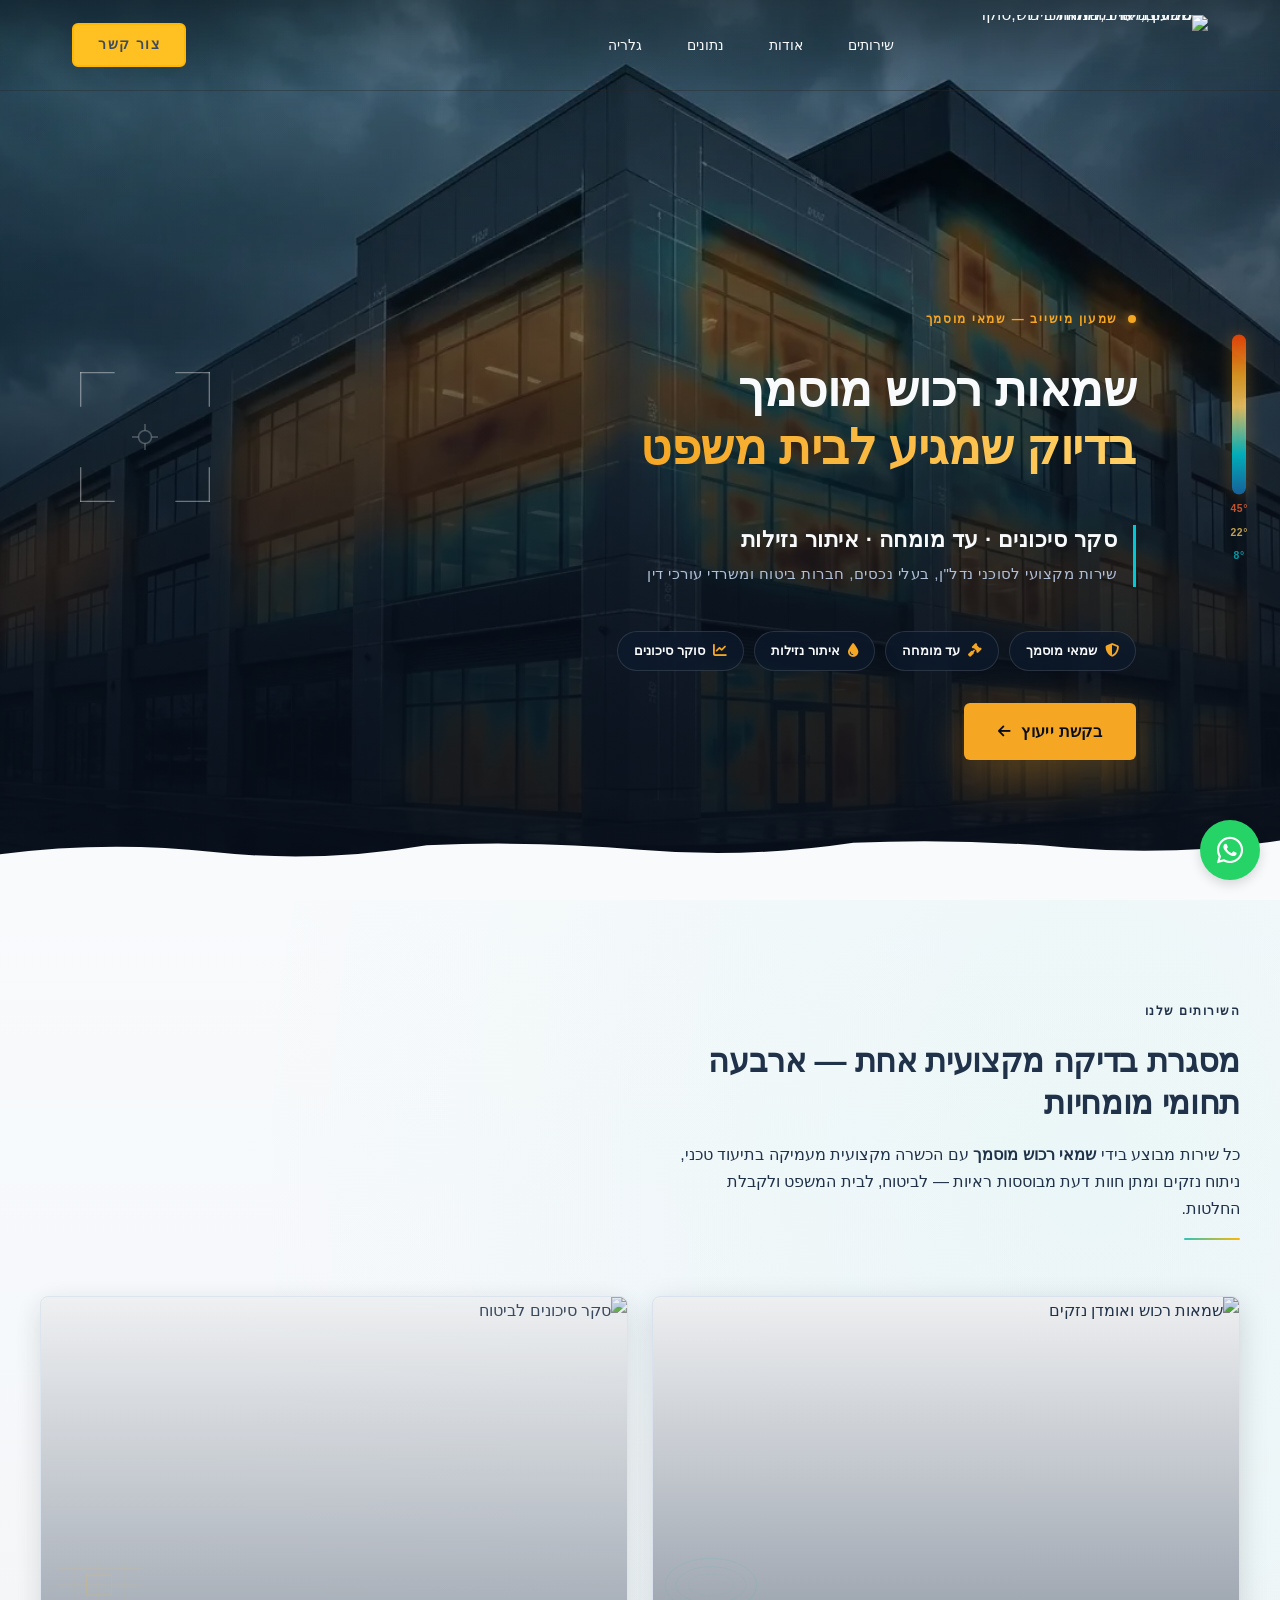
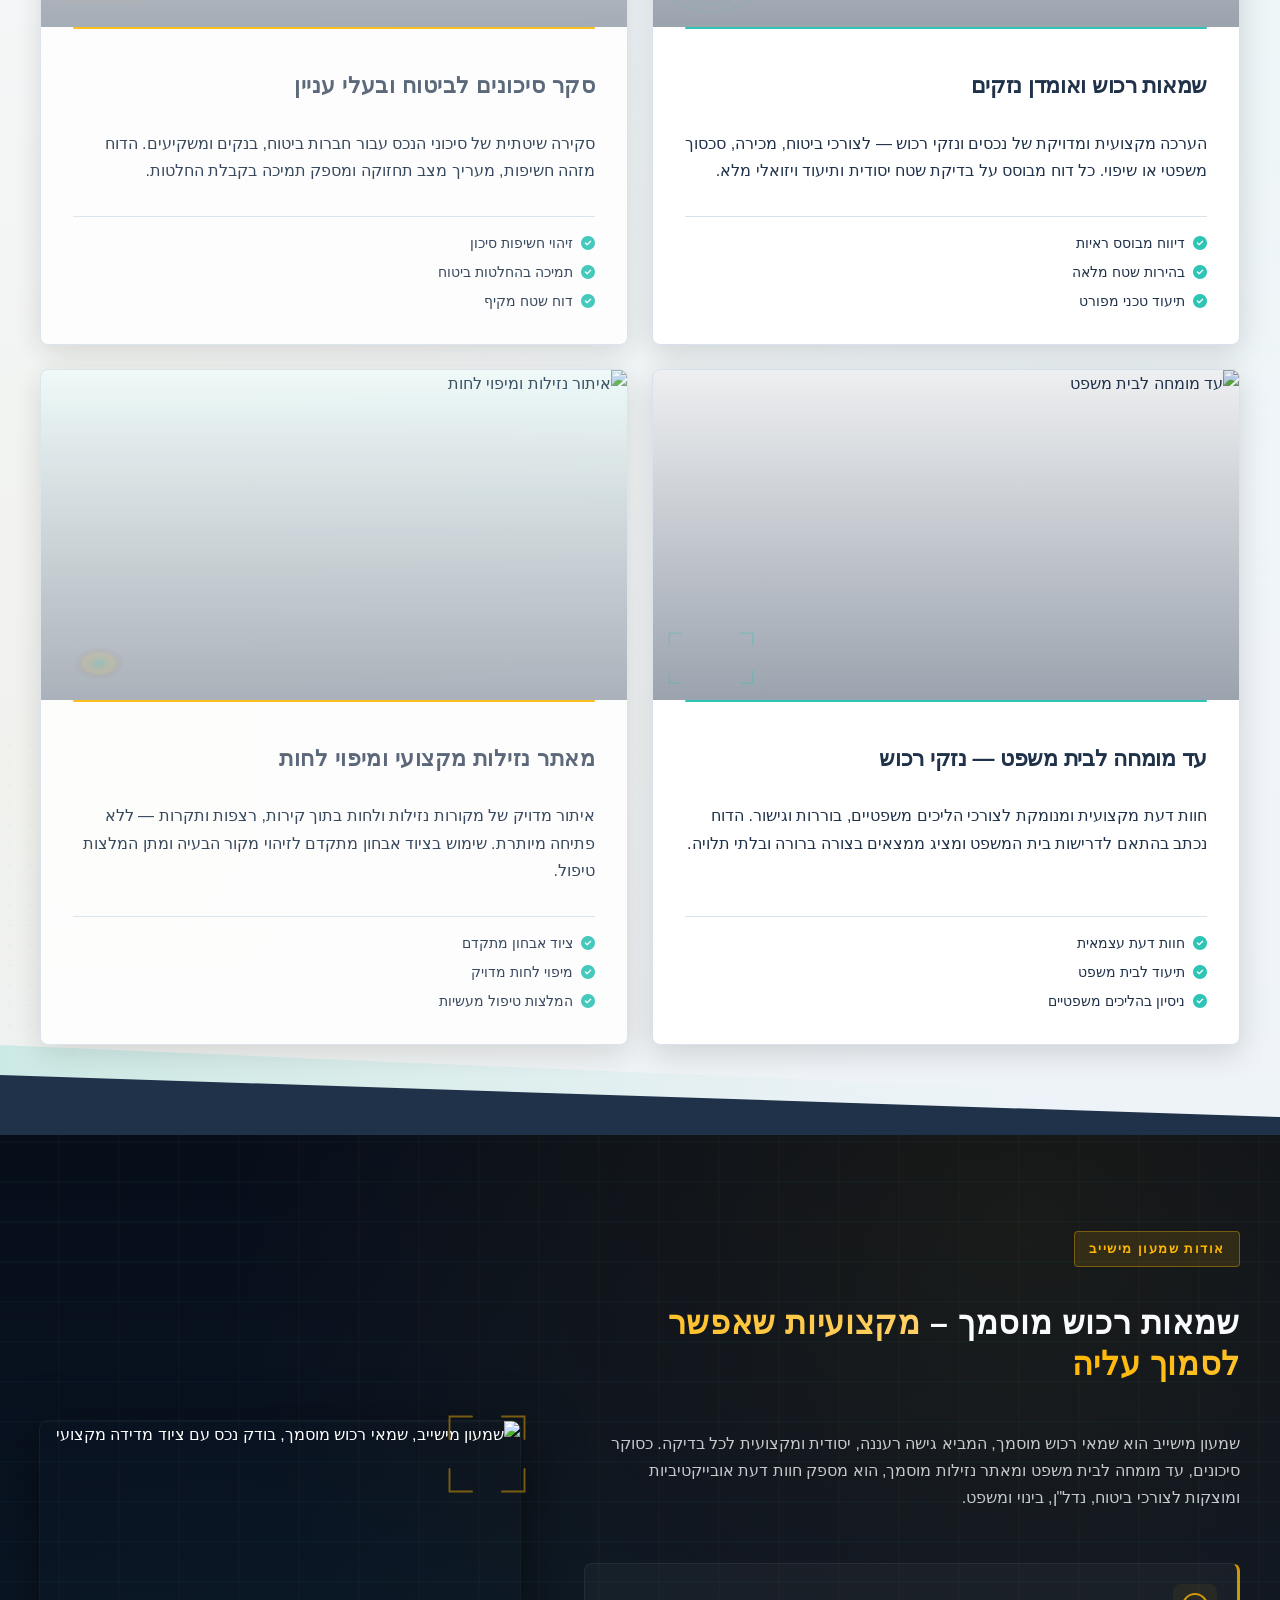
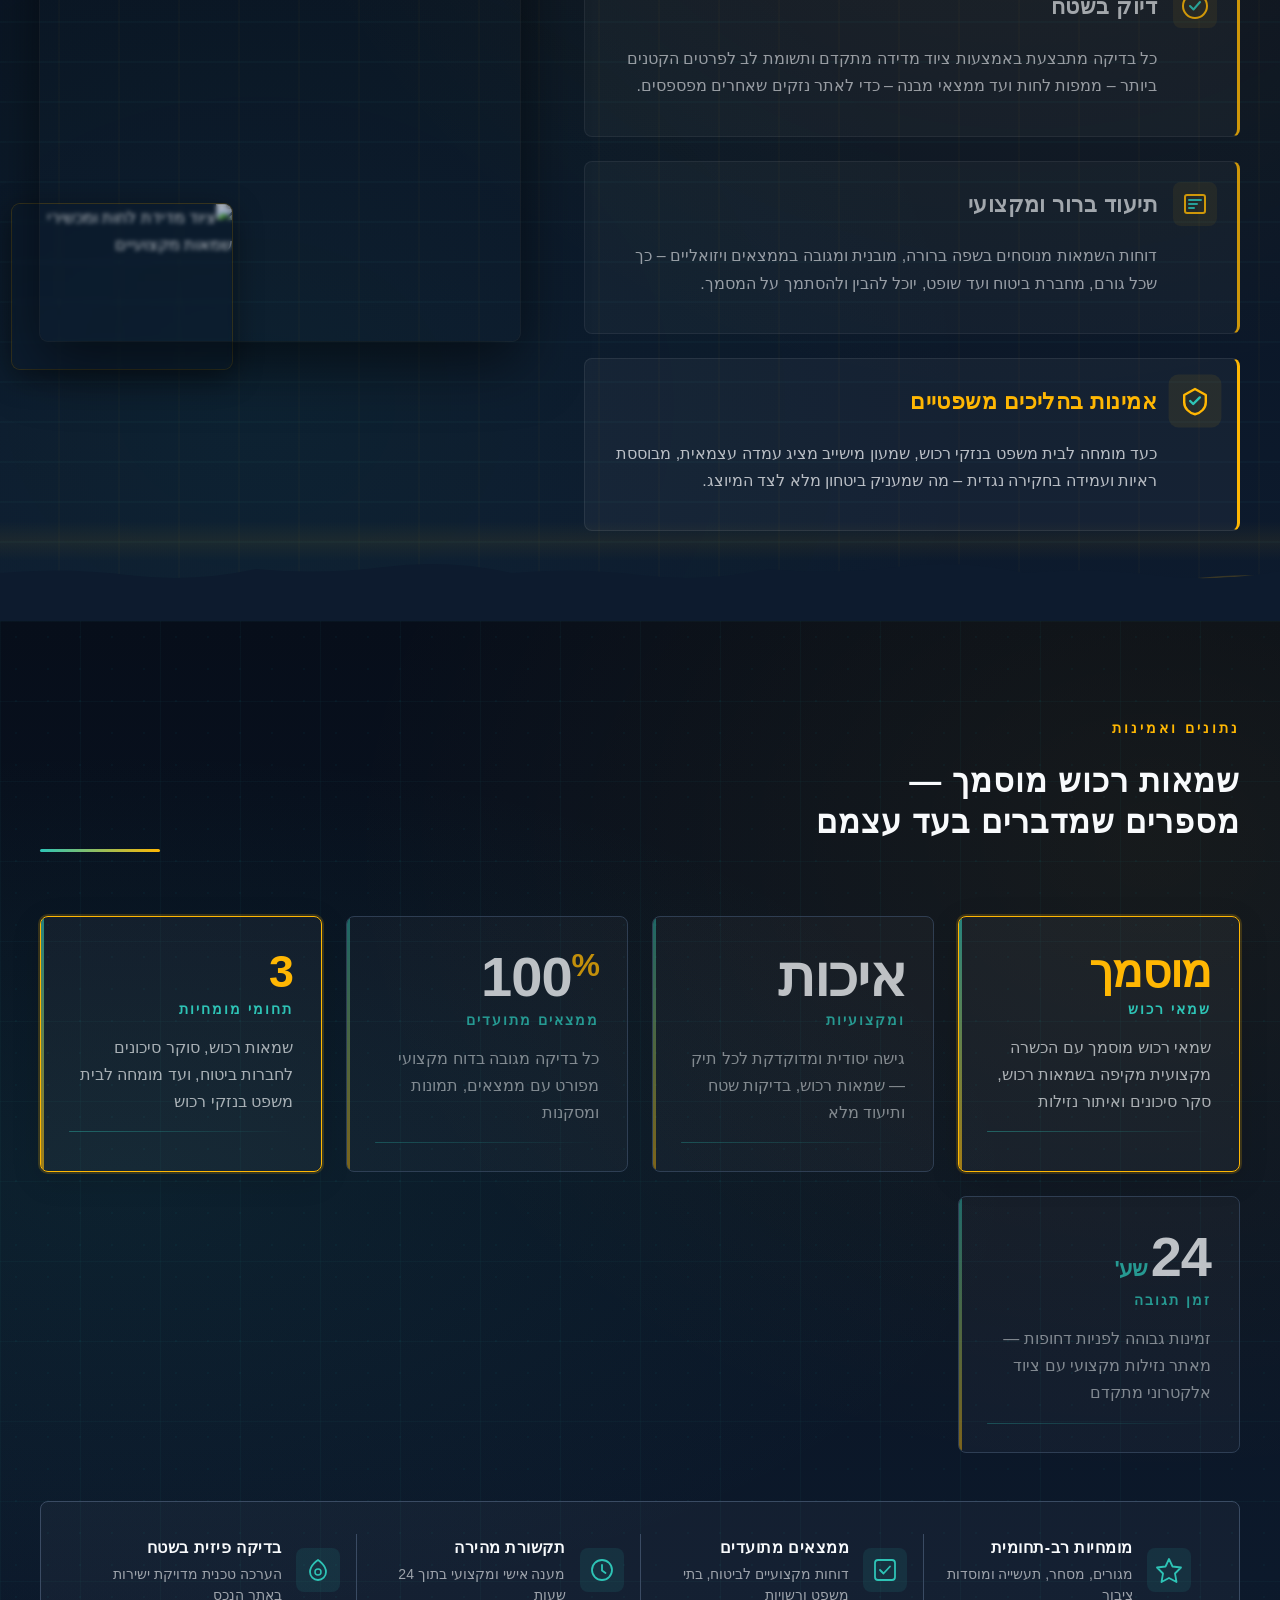
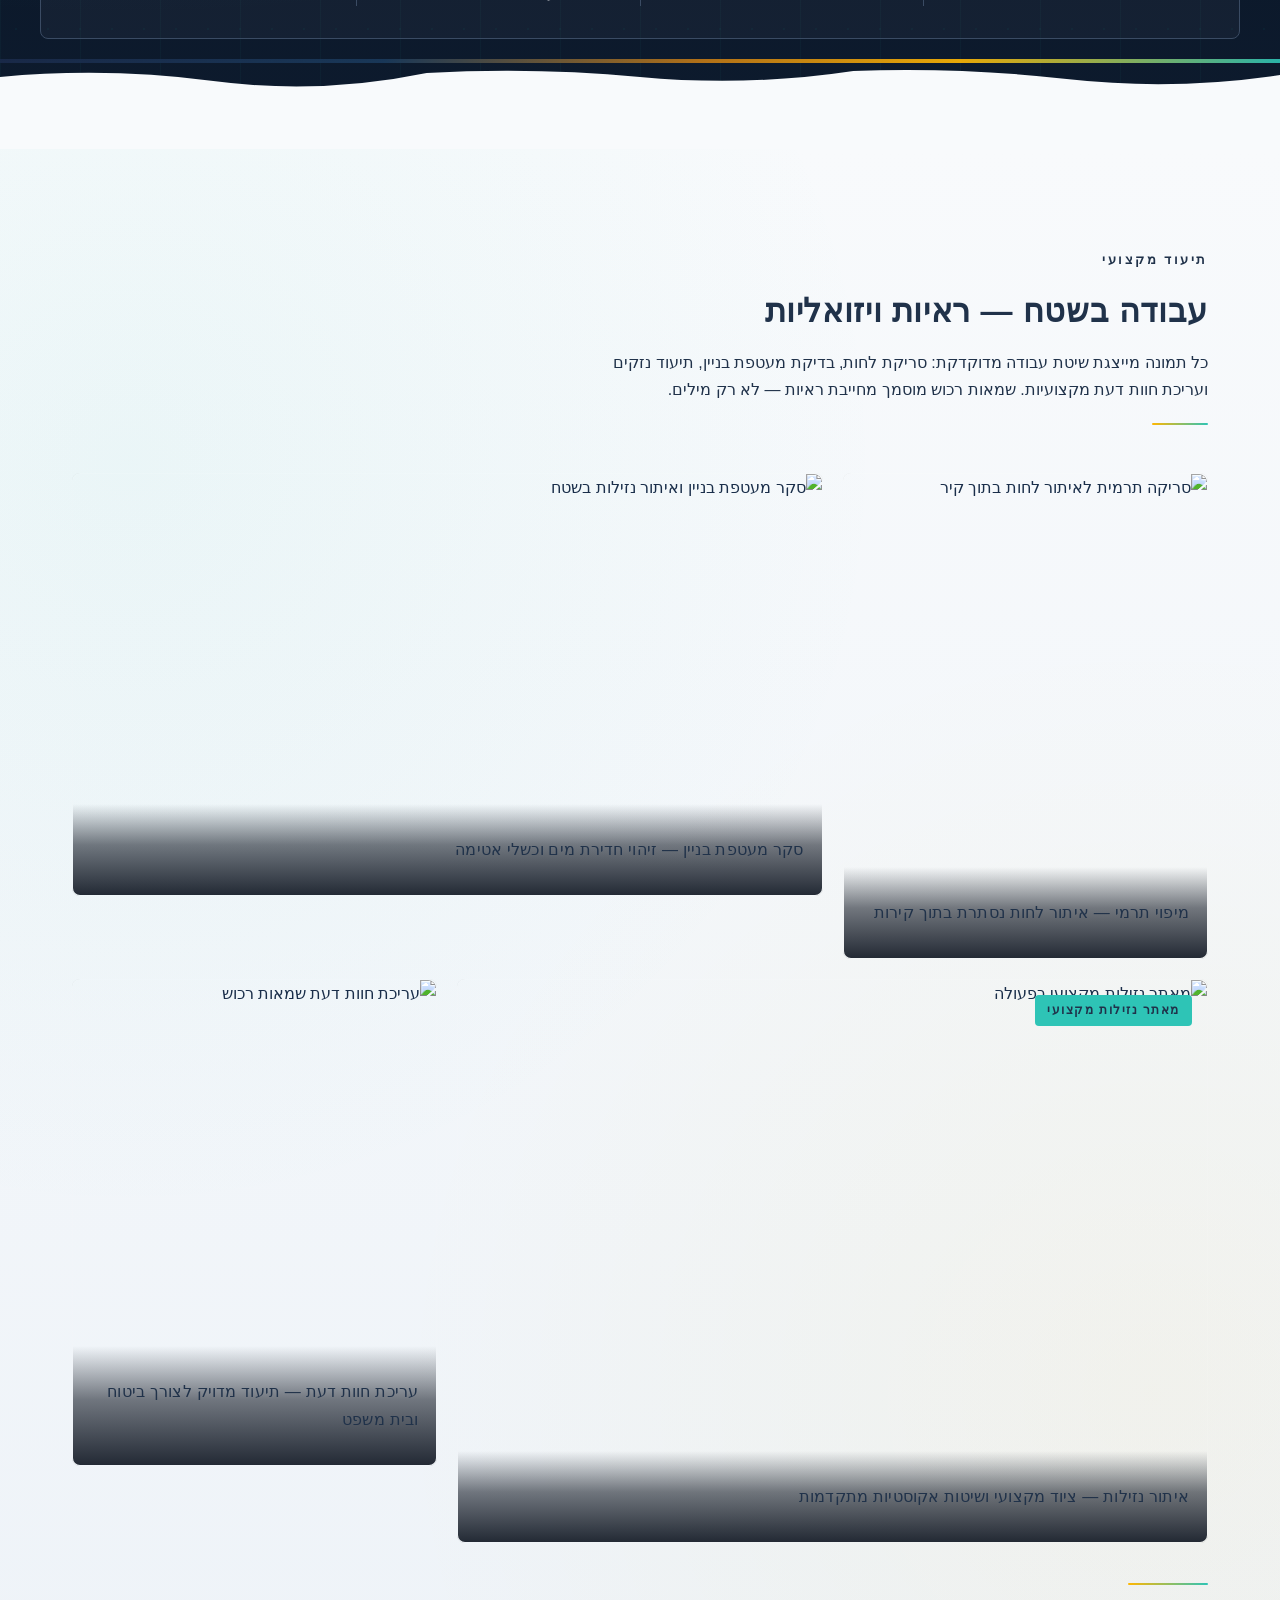
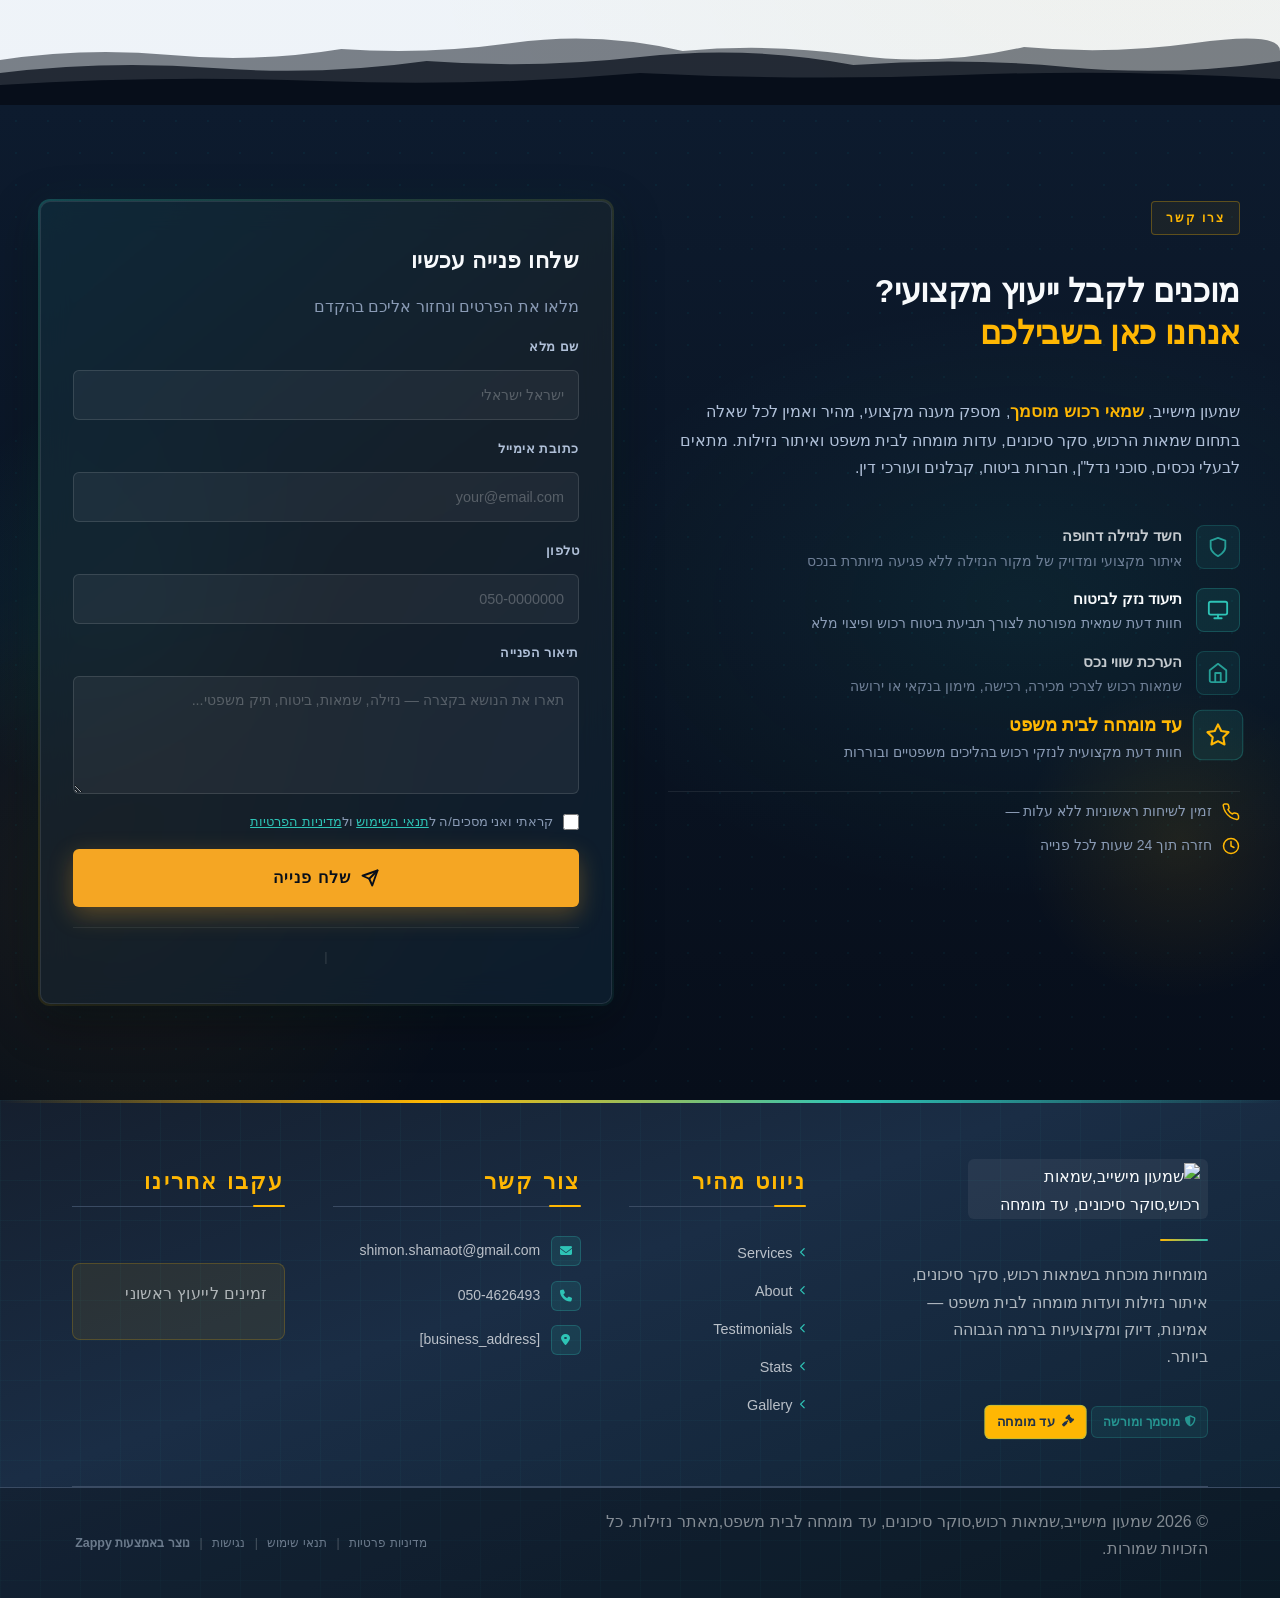
==== commit 38dd51b5: "Background sync: Progressive GitHub Sync" ====
--- a/public/index.html
+++ b/public/index.html
@@ -1 +1 @@
-<!doctype html><html dir="rtl" lang="he"><head><meta charset="UTF-8"><meta content="width=device-width,initial-scale=1" name="viewport"><meta content="index, follow" name="robots"><title>שמאות רכוש מוסמך — שמעון מישייב,שמאות רכוש,סוקר סיכונים, עד</title><meta content="רוצה להקים אתר" name="description"><meta content="שמאות רכוש מוסמך, שמאי רכוש לביטוח, עד מומחה לבית משפט נזקי רכוש, מאתר נזילות מקצועי" name="keywords"><link href="/assets/favicon.ico" rel="icon" type="image/x-icon"><link href="/assets/favicon-16x16.png" rel="icon" type="image/png" sizes="16x16"><link href="/assets/favicon-32x32.png" rel="icon" type="image/png" sizes="32x32"><link href="/assets/favicon-48x48.png" rel="icon" type="image/png" sizes="48x48"><link href="/assets/favicon-192x192.png" rel="icon" type="image/png" sizes="192x192"><link href="/assets/favicon-512x512.png" rel="icon" type="image/png" sizes="512x512"><link href="/assets/apple-touch-icon.png" rel="apple-touch-icon"><script>!function(){"use strict";var t="7b9b60fe-ee90-47d6-b150-dfe08e020427",e="https://api.zappy5.com/api/analytics/track",a=18e5,n=2592e6,o=!0,i=!0,r=!0;var s=function(){var e="zappy_visitor_"+t,a=null;try{if(a=localStorage.getItem(e)){var o=JSON.parse(a),i=Date.now();if(i-o.created<n)return o.lastSeen=i,localStorage.setItem(e,JSON.stringify(o)),o.id}}catch(t){console.warn("Zappy Analytics: LocalStorage not available")}var r="zv_"+Date.now()+"_"+Math.random().toString(36).substr(2,9);try{localStorage.setItem(e,JSON.stringify({id:r,created:Date.now(),lastSeen:Date.now()}))}catch(t){}return r}(),c=function(){var e="zappy_session_"+t,n=null;try{if(n=sessionStorage.getItem(e)){var o=JSON.parse(n),i=Date.now();if(i-o.timestamp<a)return o.timestamp=i,sessionStorage.setItem(e,JSON.stringify(o)),o.id}}catch(t){console.warn("Zappy Analytics: SessionStorage not available")}var r="zs_"+Date.now()+"_"+Math.random().toString(36).substr(2,9);try{sessionStorage.setItem(e,JSON.stringify({id:r,timestamp:Date.now()}))}catch(t){}return r}();function l(a,n){n=n||{};var o={website_id:t,event_type:a,page_path:window.location.pathname,referrer:document.referrer||"direct",visitor_id:s,session_id:c,metadata:n};if(navigator.sendBeacon){var i=new Blob([JSON.stringify(o)],{type:"application/json"});navigator.sendBeacon(e,i)}else fetch(e,{method:"POST",headers:{"Content-Type":"application/json"},body:JSON.stringify(o),keepalive:!0}).catch(function(t){console.warn("Zappy Analytics: Failed to track event",t)})}o&&l("pageview",{title:document.title,url:window.location.href}),i&&document.addEventListener("click",function(t){var e=t.target;if("BUTTON"===e.tagName||e.closest("button")){var a="BUTTON"===e.tagName?e:e.closest("button");l("click",{element:"button",text:a.textContent.trim().substring(0,100),id:a.id||null,class:a.className||null})}else if("A"===e.tagName||e.closest("a")){var n="A"===e.tagName?e:e.closest("a");l("navigation",{element:"link",text:n.textContent.trim().substring(0,100),href:n.href,external:n.hostname!==window.location.hostname})}},!0),r&&document.addEventListener("submit",function(t){var e=t.target;l("form_submit",{form_id:e.id||null,form_name:e.name||null,form_action:e.action||null,form_method:e.method||"GET"})},!0);var d=Date.now();window.addEventListener("beforeunload",function(){l("page_unload",{time_on_page:Math.floor((Date.now()-d)/1e3),page_path:window.location.pathname})}),window.zappyAnalytics={track:l,getVisitorId:function(){return s},getSessionId:function(){return c}}}()</script><meta content="שמאות רכוש מוסמך — שמעון מישייב,שמאות רכוש,סוקר סיכונים, עד " property="og:title"><meta content="רוצה להקים אתר" property="og:description"><meta content="summary_large_image" name="twitter:card"><meta content="שמאות רכוש מוסמך — שמעון מישייב,שמאות רכוש,סוקר סיכונים, עד " name="twitter:title"><meta content="רוצה להקים אתר" name="twitter:description"><meta content="website" property="og:type"><meta content="he_IL" property="og:locale"><link href="https://cdnjs.cloudflare.com/ajax/libs/font-awesome/6.4.0/css/all.min.css" rel="stylesheet"><style>.skip-link{position:absolute;top:0;left:0;transform:translateY(-200%);padding:12px 18px;background:var(--bg-dark,#1a1a1a);color:var(--text-light,#fff);font-weight:600;border-radius:0 0 8px 0;z-index:10000}.skip-link:focus{transform:none;outline:2px solid var(--ring,#fff);outline-offset:2px}:focus-visible{outline:2px solid var(--ring,currentColor);outline-offset:3px}</style><link href="/assets/favicon.ico" rel="icon" type="image/x-icon"><link href="/assets/favicon-16x16.png" rel="icon" type="image/png" sizes="16x16"><link href="/assets/favicon-32x32.png" rel="icon" type="image/png" sizes="32x32"><link href="/assets/favicon-48x48.png" rel="icon" type="image/png" sizes="48x48"><link href="/assets/favicon-192x192.png" rel="icon" type="image/png" sizes="192x192"><link href="/assets/favicon-512x512.png" rel="icon" type="image/png" sizes="512x512"><link href="/assets/apple-touch-icon.png" rel="apple-touch-icon"><link href="https://cdn.jsdelivr.net/npm/vanilla-cookieconsent@3/dist/cookieconsent.css" rel="stylesheet"><script src="https://cdn.jsdelivr.net/npm/vanilla-cookieconsent@3/dist/cookieconsent.umd.js"></script><script src="https://cdn.jsdelivr.net/gh/mickidum/acc_toolbar/acctoolbar/acctoolbar.min.js"></script><link href="/styles.css" rel="stylesheet"><script>window.ZAPPY_WEBSITE_ID="7b9b60fe-ee90-47d6-b150-dfe08e020427",window.ZAPPY_API_BASE="https://api.zappy5.com"</script><style id="zappy-dropdown-submenu-styles">#navMenu li:has(.sub-menu),.nav-menu li:has(.sub-menu),.navbar li:has(.sub-menu),nav li:has(.sub-menu){position:relative}#navMenu .sub-menu,.nav-menu .sub-menu,.navbar .sub-menu,nav .sub-menu{display:block!important;position:absolute!important;top:100%;left:0;min-width:220px;background:#fff;border-radius:8px;box-shadow:0 8px 25px rgba(0,0,0,.15);padding:8px 0;opacity:0;visibility:hidden;transform:translateY(10px);transition:all .3s ease;z-index:1000;list-style:none;pointer-events:none}#navMenu li:hover>.sub-menu,.nav-menu li:hover>.sub-menu,.navbar li:hover>.sub-menu,nav li:hover>.sub-menu{opacity:1!important;visibility:visible!important;transform:translateY(0)!important;pointer-events:auto!important}.sub-menu li{list-style:none;margin:0;padding:0}.sub-menu a{display:block!important;padding:10px 16px!important;color:var(--text-dark,#333)!important;font-weight:500;text-decoration:none;white-space:nowrap;transition:background-color .2s}.sub-menu .zappy-nav-child>a{padding-left:28px!important;font-size:.9em!important;opacity:.85!important}[dir=rtl] .sub-menu .zappy-nav-child>a,html[lang=ar] .sub-menu .zappy-nav-child>a,html[lang=he] .sub-menu .zappy-nav-child>a{padding-left:10px!important;padding-right:28px!important}.sub-menu .zappy-nav-parent>a{font-weight:600!important}.sub-menu a:hover{background-color:#f5f5f5}[dir=rtl] .nav-menu .sub-menu,[dir=rtl] .navbar .sub-menu,[dir=rtl] nav .sub-menu,html[lang=ar] .nav-menu .sub-menu,html[lang=ar] .navbar .sub-menu,html[lang=ar] nav .sub-menu,html[lang=he] .nav-menu .sub-menu,html[lang=he] .navbar .sub-menu,html[lang=he] nav .sub-menu{left:auto!important;right:0!important}.sub-menu:empty,.sub-menu:not(:has(li)):not(:has(> a)),.sub-menu:not(:has(li:not(.zappy-hidden-menu-item))):not(:has(> a)){display:none!important;opacity:0!important;visibility:hidden!important;pointer-events:none!important}li:has(.menu-group-title):hover>.sub-menu{opacity:1!important;visibility:visible!important;transform:translateY(0)!important;pointer-events:auto!important}#navMenu>li>.menu-group-title,.nav-menu>li>.menu-group-title{display:inline-block;padding:.5rem 1rem;cursor:default;user-select:none}@media (max-width:768px){#navMenu .sub-menu,.nav-menu .sub-menu,.navbar .sub-menu,nav .sub-menu{position:static!important;transform:none!important;box-shadow:none!important;background:0 0!important;max-height:0;overflow:hidden;opacity:0;visibility:hidden;transition:max-height .3s ease,opacity .3s ease;padding:0!important;border-radius:0!important}#navMenu .sub-menu.mobile-expanded,.nav-menu .sub-menu.mobile-expanded,.navbar .sub-menu.mobile-expanded{max-height:none!important;overflow-y:visible!important;opacity:1!important;visibility:visible!important;padding:8px 0 8px 16px!important}[dir=rtl] .sub-menu.mobile-expanded,html[lang=he] .sub-menu.mobile-expanded{padding:8px 16px 8px 0!important}#navMenu li:hover>.sub-menu,.nav-menu li:hover>.sub-menu,.navbar li:hover>.sub-menu,nav li:hover>.sub-menu{opacity:0;visibility:hidden;pointer-events:none}#navMenu li>.sub-menu.mobile-expanded,.nav-menu li>.sub-menu.mobile-expanded,.navbar li>.sub-menu.mobile-expanded,nav li>.sub-menu.mobile-expanded{opacity:1!important;visibility:visible!important;pointer-events:auto!important}#navMenu li:has(.sub-menu),.nav-menu li:has(.sub-menu),.navbar li:has(.sub-menu),nav li:has(.sub-menu){display:flex!important;flex-wrap:wrap!important;align-items:center!important;position:relative!important;min-height:44px!important}#navMenu li:has(.sub-menu)>a,.nav-menu li:has(.sub-menu)>a,.navbar li:has(.sub-menu)>a,nav li:has(.sub-menu)>a{flex:1!important;min-width:0!important}#navMenu li:has(.sub-menu)>.menu-group-title,.nav-menu li:has(.sub-menu)>.menu-group-title,.navbar li:has(.sub-menu)>.menu-group-title,nav li:has(.sub-menu)>.menu-group-title{flex:1!important;min-width:0!important;padding:0!important;line-height:inherit!important}#navMenu li:has(.sub-menu)>.sub-menu,.nav-menu li:has(.sub-menu)>.sub-menu,.navbar li:has(.sub-menu)>.sub-menu,nav li:has(.sub-menu)>.sub-menu{flex-basis:100%!important;width:100%!important}#navMenu li:has(.sub-menu)>a [class*=arrow],#navMenu li:has(.sub-menu)>a [class*=chevron],.nav-menu li:has(.sub-menu)>a .fa-angle-down,.nav-menu li:has(.sub-menu)>a .fa-chevron-down,.nav-menu li:has(.sub-menu)>a [class*=arrow],.nav-menu li:has(.sub-menu)>a [class*=chevron],nav li:has(.sub-menu)>a [class*=arrow],nav li:has(.sub-menu)>a [class*=chevron]{display:none!important;visibility:hidden!important}.mobile-submenu-toggle{display:flex!important;align-items:center!important;justify-content:center!important;width:44px!important;height:auto!important;background:0 0!important;border:none!important;cursor:pointer!important;color:var(--text-light)!important;position:static!important;flex-shrink:0!important;align-self:stretch!important;z-index:2!important;padding:0!important;margin:0!important}.mobile-submenu-toggle::after{content:''!important;width:0!important;height:0!important;border-left:6px solid transparent!important;border-right:6px solid transparent!important;border-top:7px solid currentColor!important;transition:transform .3s ease!important}.mobile-submenu-toggle.expanded::after{transform:rotate(180deg)!important}.sub-menu a{padding:10px 0!important;display:block!important;color:var(--text-light)!important;white-space:normal!important}.sub-menu .zappy-nav-child>a{padding-left:28px!important;font-size:.9em!important;opacity:.85!important}[dir=rtl] .sub-menu .zappy-nav-child>a,html[lang=ar] .sub-menu .zappy-nav-child>a,html[lang=he] .sub-menu .zappy-nav-child>a{padding-left:0!important;padding-right:28px!important}.sub-menu .zappy-nav-parent>a{font-weight:600!important}#navMenu.active,.nav-menu.active{max-width:100vw!important;overflow-x:hidden!important;box-sizing:border-box!important}.navbar .sub-menu li a,.zappy-products-dropdown .sub-menu a,nav.navbar .sub-menu li a{color:var(--text-light)!important}}@media (min-width:769px){.mobile-submenu-toggle{display:none!important}}</style><style id="zappy-widget-visibility">html[dir=rtl] .whatsapp-float{right:20px!important;left:auto!important}html:not([dir]) .whatsapp-float,html[dir=ltr] .whatsapp-float{left:20px!important;right:auto!important}html[dir=rtl] #mic-access-tool-general-button,html[dir=rtl] #mic-init-access-tool #mic-access-tool-general-button,html[dir=rtl] #mic-init-access-tool .mic-access-tool-general-button,html[dir=rtl] ._access-icon,html[dir=rtl] .mic-access-tool-general-button{left:20px!important;right:auto!important}html:not([dir]) #mic-access-tool-general-button,html:not([dir]) #mic-init-access-tool #mic-access-tool-general-button,html:not([dir]) #mic-init-access-tool .mic-access-tool-general-button,html:not([dir]) ._access-icon,html:not([dir]) .mic-access-tool-general-button,html[dir=ltr] #mic-access-tool-general-button,html[dir=ltr] #mic-init-access-tool #mic-access-tool-general-button,html[dir=ltr] #mic-init-access-tool .mic-access-tool-general-button,html[dir=ltr] ._access-icon,html[dir=ltr] .mic-access-tool-general-button{right:20px!important;left:auto!important}@media (max-width:768px){.whatsapp-float{display:flex!important}}@media (min-width:769px){.whatsapp-float{display:flex!important}}@media (max-width:768px){#mic-access-tool-general-button,#mic-init-access-tool #mic-access-tool-general-button,#mic-init-access-tool .mic-access-tool-general-button,._access-icon,.mic-access-tool-general-button{display:flex!important;visibility:visible!important;opacity:1!important;pointer-events:auto!important}#mic-access-tool-box.opened-mic-access-tool,#mic-init-access-tool #mic-access-tool-box.opened-mic-access-tool,.mic-access-tool-box.opened-mic-access-tool{visibility:visible!important;opacity:1!important;pointer-events:auto!important}}@media (min-width:769px){#mic-access-tool-general-button,#mic-init-access-tool #mic-access-tool-general-button,#mic-init-access-tool .mic-access-tool-general-button,._access-icon,.mic-access-tool-general-button{display:flex!important;visibility:visible!important;opacity:1!important;pointer-events:auto!important}#mic-access-tool-box.opened-mic-access-tool,#mic-init-access-tool #mic-access-tool-box.opened-mic-access-tool,.mic-access-tool-box.opened-mic-access-tool{visibility:visible!important;opacity:1!important;pointer-events:auto!important}}</style></head><body><a href="#main" class="skip-link">דלג לתוכן הראשי</a><nav class="navbar" dir="rtl"><button class="mobile-toggle" aria-label="Menu" id="mobileToggle"><svg viewBox="0 0 24 24" fill="none" height="24" width="24" class="hamburger-icon"><path d="M3 12h18M3 6h18M3 18h18" stroke="currentColor" stroke-width="2" stroke-linecap="round"></path></svg> <svg viewBox="0 0 24 24" fill="none" height="24" width="24" class="close-icon" style="display:none"><path d="M18 6L6 18M6 6l12 12" stroke="currentColor" stroke-width="2" stroke-linecap="round"></path></svg></button> <button class="phone-header-btn" aria-label="Call" data-phone="0504626493"><svg viewBox="0 0 24 24" fill="currentColor" height="20" width="20"><path d="M22 16.92v3a2 2 0 0 1-2.18 2 19.79 19.79 0 0 1-8.63-3.07 19.5 19.5 0 0 1-6-6 19.79 19.79 0 0 1-3.07-8.67A2 2 0 0 1 4.11 2h3a2 2 0 0 1 2 1.72 12.84 12.84 0 0 0 .7 2.81 2 2 0 0 1-.45 2.11L8.09 9.91a16 16 0 0 0 6 6l1.27-1.27a2 2 0 0 1 2.11-.45 12.84 12.84 0 0 0 2.81.7A2 2 0 0 1 22 16.92z"></path></svg></button><div class="nav-container"><div class="nav-right-group"><div class="nav-brand"><a href="/" class="logo-link"><img alt="שמעון מישייב,שמאות רכוש,סוקר סיכונים, עד מומחה לבית משפט,מאתר נזילות" src="/assets/site-----image-1.webp" class="logo"></a></div><ul class="nav-menu" id="navMenu"><li><a href="#services">שירותים</a></li><li><a href="#about">אודות</a></li><li><a href="#stats">נתונים</a></li><li><a href="#gallery">גלריה</a></li></ul></div><div class="nav-cta-container"><a href="#contact" class="nav-cta-btn">צור קשר</a></div></div></nav><script>window.addEventListener("load",function(){const e=document.querySelector(".navbar, nav, header");if(!e)return void console.log("[Navbar] Navbar element not found");let t=document.getElementById("mobileToggle")||document.querySelector(".mobile-toggle")||document.querySelector(".hamburger")||document.querySelector(".hamburger-menu")||document.querySelector(".menu-toggle")||document.querySelector(".burger-menu")||document.querySelector('[aria-label="Menu"]')||document.querySelector('[aria-label="תפריט"]');const n=document.querySelector(".phone-header-btn"),o=window.getComputedStyle(e);let r=o.backgroundColor;if(console.log("[Navbar] Initial navbar background:",r),"transparent"===r||"rgba(0, 0, 0, 0)"===r||r.startsWith("rgba")&&r.includes(", 0)")){const e=o.backgroundImage;if(e&&"none"!==e)console.log("[Navbar] Navbar has background image/gradient, using dark text"),r="rgb(240, 240, 240)";else{const e=window.getComputedStyle(document.body).backgroundColor;console.log("[Navbar] Navbar transparent, using body background:",e),r=e}}const a=r.match(/\d+/g);if(a&&a.length>=3){const e=(.299*parseInt(a[0])+.587*parseInt(a[1])+.114*parseInt(a[2]))/255;console.log("[Navbar] Mobile button colors preserved from Claude CSS (luminance:",e.toFixed(2)+")");const o=document.createElement("style");o.id="zappy-mobile-nav-fix";document.documentElement.lang;document.documentElement.dir,o.textContent='\n        /* Hide mobile buttons on desktop, show only on mobile */\n        @media (min-width: 769px) {\n          .mobile-toggle,\n          .phone-header-btn {\n            display: none !important;\n          }\n        }\n        \n        /* Show and position mobile buttons correctly on mobile */\n        @media (max-width: 768px) {\n          .navbar,\n          nav.navbar {\n            min-height: 70px !important;\n          }\n\n          .mobile-toggle,\n          .phone-header-btn {\n            position: absolute !important;\n            top: 0 !important;\n            bottom: 0 !important;\n            margin-top: auto !important;\n            margin-bottom: auto !important;\n            transform: none !important;\n            z-index: 1001 !important;\n            display: flex !important;\n            align-items: center !important;\n            justify-content: center !important;\n            width: 36px !important;\n            height: 36px !important;\n            border-radius: 50% !important;\n            border: none !important;\n            cursor: pointer !important;\n            padding: 6px !important;\n            background: none !important;\n            color: var(--nav-text, var(--text-light)) !important;\n            touch-action: manipulation !important;\n            -webkit-tap-highlight-color: transparent !important;\n          }\n\n          html[data-zappy-site-type="ecommerce"] .phone-header-btn,\n          body[data-zappy-site-type="ecommerce"] .phone-header-btn,\n          html[data-zappy-site-type="ecommerce"] header .phone-header-btn,\n          html[data-zappy-site-type="ecommerce"] nav .phone-header-btn {\n            display: none !important;\n            visibility: hidden !important;\n            width: 0 !important;\n            height: 0 !important;\n            min-width: 0 !important;\n            overflow: hidden !important;\n          }\n          \n          /* LTR positioning (default): hamburger LEFT, phone RIGHT */\n          html:not([dir="rtl"]):not([lang="he"]):not([lang="ar"]) .mobile-toggle,\n          html[dir="ltr"] .mobile-toggle {\n            left: 12px !important;\n            right: auto !important;\n          }\n          html:not([dir="rtl"]):not([lang="he"]):not([lang="ar"]) .phone-header-btn,\n          html[dir="ltr"] .phone-header-btn {\n            right: 12px !important;\n            left: auto !important;\n          }\n          \n          /* RTL positioning: hamburger RIGHT, phone LEFT */\n          html[dir="rtl"] .mobile-toggle,\n          html[lang="he"] .mobile-toggle,\n          html[lang="ar"] .mobile-toggle {\n            right: 12px !important;\n            left: auto !important;\n          }\n          html[dir="rtl"] .phone-header-btn,\n          html[lang="he"] .phone-header-btn,\n          html[lang="ar"] .phone-header-btn {\n            left: 12px !important;\n            right: auto !important;\n          }\n          \n          /* CRITICAL: Ensure nav-container has min-height on mobile */\n          /* All children are positioned absolutely/fixed on mobile, so height:auto collapses to 0 */\n          .nav-container {\n            min-height: 70px !important;\n            position: relative !important;\n          }\n          \n          /* Ensure SVG icons are properly sized and inherit color */\n          .mobile-toggle svg,\n          .phone-header-btn svg {\n            width: 24px !important;\n            height: 24px !important;\n            /* Don\'t force display - let JavaScript control hamburger/close toggle */\n          }\n          \n          /* Reset nav-cta-container on mobile - remove desktop box-shadow/padding */\n          /* that creates a visible ghost box when CTA button is hidden */\n          .nav-cta-container {\n            box-shadow: none !important;\n            padding: 0 !important;\n          }\n          \n          /* Hide nav-cta-container entirely on mobile when there\'s no lang-switcher */\n          /* (only the CTA button is inside, and it\'s hidden on mobile) */\n          .nav-cta-container:not(:has(.lang-switcher)) {\n            display: none !important;\n          }\n          \n          /* CRITICAL: Prevent hero image fade gradient from bleeding over headline text */\n          /* The .image-fade-gradient has bottom: -30px (extends below parent) */\n          /* On mobile stacked layout, this overlaps the h1 text below the image */\n          .hero-image-column {\n            overflow: hidden !important;\n          }\n          .image-fade-gradient {\n            bottom: 0 !important;\n          }\n          \n          /* Hide desktop language switcher on mobile - hamburger menu handles it */\n          /* High specificity to override stored CSS */\n          .lang-switcher,\n          .nav-cta-container .lang-switcher,\n          .nav-container .lang-switcher,\n          .navbar .lang-switcher,\n          .navbar .nav-cta-container .lang-switcher {\n            display: none !important;\n          }\n        }\n      ';const r=document.getElementById("zappy-mobile-nav-fix");r&&r.remove(),document.head.appendChild(o),console.log("[Navbar] Critical CSS injected for mobile nav positioning");const i=window.innerWidth<=768;if(t){const e=t.querySelector(".hamburger-icon"),n=t.querySelector(".close-icon");e&&(e.style.setProperty("width","24px","important"),e.style.setProperty("height","24px","important"),e.style.setProperty("display","block","important")),n&&(n.style.setProperty("width","24px","important"),n.style.setProperty("height","24px","important"),n.style.setProperty("display","none","important")),i?(t.style.setProperty("position","absolute","important"),t.style.setProperty("top","0","important"),t.style.setProperty("bottom","0","important"),t.style.setProperty("margin-top","auto","important"),t.style.setProperty("margin-bottom","auto","important"),t.style.setProperty("transform","none","important"),t.style.setProperty("z-index","1001","important"),t.style.removeProperty("left"),t.style.removeProperty("right"),console.log("[Navbar] Mobile toggle positioning applied (mobile viewport)")):(t.style.removeProperty("position"),t.style.removeProperty("top"),t.style.removeProperty("transform"),t.style.removeProperty("z-index"),t.style.removeProperty("left"),t.style.removeProperty("right"),console.log("[Navbar] Desktop viewport - cleared mobile toggle inline positioning"))}if(n){const e=n.querySelector("svg");e&&(e.style.width="24px",e.style.height="24px",e.setAttribute("width","24"),e.setAttribute("height","24")),i?(n.style.setProperty("position","absolute","important"),n.style.setProperty("top","0","important"),n.style.setProperty("bottom","0","important"),n.style.setProperty("margin-top","auto","important"),n.style.setProperty("margin-bottom","auto","important"),n.style.setProperty("transform","none","important"),n.style.setProperty("z-index","1001","important"),n.style.removeProperty("left"),n.style.removeProperty("right"),console.log("[Navbar] Phone button positioning applied (mobile viewport)")):(n.style.removeProperty("position"),n.style.removeProperty("top"),n.style.removeProperty("transform"),n.style.removeProperty("z-index"),n.style.removeProperty("left"),n.style.removeProperty("right"),console.log("[Navbar] Desktop viewport - cleared phone button inline positioning"))}}else console.log("[Navbar] Could not parse background color:",r);t=document.getElementById("mobileToggle")||document.querySelector(".mobile-toggle")||document.querySelector(".hamburger")||document.querySelector(".hamburger-menu")||document.querySelector(".menu-toggle")||document.querySelector(".burger-menu")||document.querySelector('[aria-label="Menu"]')||document.querySelector('[aria-label="תפריט"]');const i=document.getElementById("navMenu")||document.querySelector(".nav-menu")||document.querySelector(".nav-links")||document.querySelector("nav ul:not(.submenu)");if(!t||!i)return void console.log("[Navbar] Mobile toggle or menu not found:",{toggle:!!t,menu:!!i});i.id||(i.id="navMenu"),console.log("[Navbar] Initializing mobile menu...");const l=t.cloneNode(!0);t.parentNode.replaceChild(l,t);var s=0;function p(e){var t=Date.now();t-s<300||(s=t,function(e){e.preventDefault(),e.stopPropagation();const t=l.querySelector(".hamburger-icon"),n=l.querySelector(".close-icon");i.classList.contains("active")?(i.classList.remove("active"),t&&t.style.setProperty("display","block","important"),n&&n.style.setProperty("display","none","important"),document.body.style.overflow="",console.log("[Navbar] Menu closed")):(i.classList.add("active"),t&&t.style.setProperty("display","none","important"),n&&n.style.setProperty("display","block","important"),document.body.style.overflow="hidden",console.log("[Navbar] Menu opened"))}(e))}l.addEventListener("click",p),l.addEventListener("touchend",p),i.querySelectorAll("a").forEach(function(e){e.addEventListener("click",function(){if("#"===this.getAttribute("href"))return;const e=l.querySelector(".hamburger-icon"),t=l.querySelector(".close-icon");i.classList.remove("active"),e&&e.style.setProperty("display","block","important"),t&&t.style.setProperty("display","none","important"),document.body.style.overflow="",console.log("[Navbar] Menu closed (link clicked)")})});var m=i.querySelectorAll(".dropdown-toggle");m.forEach(function(e){e.addEventListener("click",function(e){e.preventDefault(),e.stopPropagation();var t=this.closest(".nav-dropdown");t&&(t.parentNode.querySelectorAll(".nav-dropdown.open").forEach(function(e){e!==t&&e.classList.remove("open")}),t.classList.toggle("open"),console.log("[Navbar] Dropdown toggled:",t.classList.contains("open")?"open":"closed"))})}),document.addEventListener("click",function(e){e.target.closest(".nav-dropdown")||document.querySelectorAll(".nav-dropdown.open").forEach(function(e){e.classList.remove("open")})}),console.log("[Navbar] Dropdown handlers initialized for "+m.length+" dropdowns"),n&&n.addEventListener("click",function(){const e=document.querySelectorAll('a[href^="tel:"]'),t=e.length>0?e[0].getAttribute("href").replace("tel:",""):"050-4626493";window.location.href="tel:"+t,console.log("[Navbar] Phone button clicked")}),console.log("[Navbar] Mobile menu initialized successfully")})</script><main id="main"><section class="index-hero-section" data-band-index="0" data-layout-spec="בית-hero" dir="rtl" id="hero" data-hero-type="fullscreen-scrim"><div class="index-hero-bg"><img alt="שמאות רכוש מקצועית — סקר סיכונים ואיתור נזילות" src="/assets/site-index-hero-image-1.webp" data-context="Premium property inspection hero image: dramatic wide-angle view of a residential or commercial building facade with subtle thermal imaging color overlay — amber and teal heat gradients bleeding across the architectural surface, blueprint grid lines faintly visible, cinematic storm-blue atmosphere, professional inspection context, high contrast dark editorial mood, photorealistic, no people" data-placeholder="index-hero-image-1" height="900" loading="eager" width="1440" data-hero-bg="true" fetchpriority="high"></div><div class="index-hero-scrim" aria-hidden="true"></div><div class="index-hero-thermal-scale" aria-hidden="true"><svg viewBox="0 0 28 220" fill="none" height="220" width="28" xmlns="http://www.w3.org/2000/svg" aria-hidden="true" data-no-icon-edit="true"><defs><linearGradient id="thermalGrad" x1="0" x2="0" y1="0" y2="1"><stop offset="0%" stop-color="#FF4500"></stop><stop offset="25%" stop-color="#F5A623"></stop><stop offset="50%" stop-color="#FFD066"></stop><stop offset="75%" stop-color="#2EC4B6"></stop><stop offset="100%" stop-color="#0096A0"></stop></linearGradient></defs><rect height="200" width="12" x="8" y="0" rx="6" fill="url(#thermalGrad)" opacity="0.85"></rect><line x1="20" x2="26" y1="10" y2="10" stroke="rgba(255,255,255,0.5)" stroke-width="1"></line><line x1="20" x2="26" y1="60" y2="60" stroke="rgba(255,255,255,0.5)" stroke-width="1"></line><line x1="20" x2="26" y1="110" y2="110" stroke="rgba(255,255,255,0.5)" stroke-width="1"></line><line x1="20" x2="26" y1="160" y2="160" stroke="rgba(255,255,255,0.5)" stroke-width="1"></line><line x1="20" x2="26" y1="200" y2="200" stroke="rgba(255,255,255,0.5)" stroke-width="1"></line></svg></div><div class="index-hero-scan-frame" aria-hidden="true"><svg viewBox="0 0 90 90" fill="none" height="90" width="90" xmlns="http://www.w3.org/2000/svg" aria-hidden="true" data-no-icon-edit="true"><path d="M0,20 L0,0 L20,0" stroke="rgba(255,255,255,0.55)" stroke-width="2.5" fill="none"></path><path d="M70,0 L90,0 L90,20" stroke="rgba(255,255,255,0.55)" stroke-width="2.5" fill="none"></path><path d="M0,70 L0,90 L20,90" stroke="rgba(255,255,255,0.55)" stroke-width="2.5" fill="none"></path><path d="M70,90 L90,90 L90,70" stroke="rgba(255,255,255,0.55)" stroke-width="2.5" fill="none"></path><line x1="45" x2="45" y1="38" y2="52" stroke="rgba(245,166,35,0.6)" stroke-width="1.5"></line><line x1="38" x2="52" y1="45" y2="45" stroke="rgba(245,166,35,0.6)" stroke-width="1.5"></line><circle cx="45" cy="45" r="4" stroke="rgba(245,166,35,0.6)" stroke-width="1.5" fill="none"></circle></svg></div><div class="index-hero-content"><div class="index-hero-inner"><div class="index-hero-badge"><span class="index-hero-badge-dot"></span> <span>שמעון מישייב — שמאי מוסמך</span></div><h1 class="index-hero-h1">שמאות רכוש מוסמך<br><span class="index-hero-h1-accent">בדיוק שמגיע לבית משפט</span></h1><h3 class="index-hero-subtitle">סקר סיכונים · עד מומחה · איתור נזילות<br>שירות מקצועי לסוכני נדל"ן, בעלי נכסים, חברות ביטוח ומשרדי עורכי דין</h3><div class="index-hero-ctas"><a href="#contact" class="index-hero-btn-primary"><i class="fa-solid fa-file-circle-check"></i> בקשת ייעוץ</a></div><div class="index-hero-trust"><span class="index-hero-trust-item"><i class="fa-solid fa-shield-halved"></i> מומחיות מוסמכת בשטח </span><span class="index-hero-trust-sep" aria-hidden="true">·</span> <span class="index-hero-trust-item"><i class="fa-solid fa-file-lines"></i> דוחות מקצועיים מפורטים </span><span class="index-hero-trust-sep" aria-hidden="true">·</span> <span class="index-hero-trust-item"><i class="fa-solid fa-gavel"></i> חוות דעת קבילה בבית משפט</span></div></div></div><div class="index-hero-divider-wrapper"><svg viewBox="0 0 1440 80" xmlns="http://www.w3.org/2000/svg" aria-hidden="true" data-no-icon-edit="true" preserveAspectRatio="none"><path d="M0,80 L0,38 Q120,22 240,34 T480,28 Q600,36 720,24 T960,30 Q1080,40 1200,26 T1440,34 L1440,80 Z" fill="var(--bg-light)"></path></svg></div></section><section class="index-services-section" data-band-index="1" data-layout-spec="בית-services" dir="rtl" id="services"><div class="services-dot-grid" aria-hidden="true"></div><div class="services-container"><div class="services-intro"><span class="services-eyebrow">השירותים שלנו</span><h2 class="services-heading">מסגרת בדיקה מקצועית אחת — ארבעה תחומי מומחיות</h2><p class="services-subtext">כל שירות מבוצע בידי <strong>שמאי רכוש מוסמך</strong> עם הכשרה מקצועית מעמיקה בתיעוד טכני, ניתוח נזקים ומתן חוות דעת מבוססות ראיות — לביטוח, לבית המשפט ולקבלת החלטות.</p><div class="services-intro-rule"></div></div><div class="services-grid"><article class="service-card"><div class="service-card-image-wrap"><img alt="שמאות רכוש ואומדן נזקים" src="/assets/site-index-services-image-1.webp" data-context="Professional property appraiser examining building damage with clipboard and measuring tools, architectural interior with visible water damage or structural assessment, clean editorial style, technical inspection atmosphere" data-placeholder="index-services-image-1" height="400" loading="lazy" width="600" decoding="async" class="service-card-img"><div class="service-card-img-overlay" aria-hidden="true"></div><svg viewBox="0 0 120 80" fill="none" xmlns="http://www.w3.org/2000/svg" aria-hidden="true" data-no-icon-edit="true" class="service-deco-contour"><ellipse cx="60" cy="40" rx="55" ry="32" stroke="rgba(46,196,182,0.18)" stroke-width="1"></ellipse><ellipse cx="60" cy="40" rx="42" ry="22" stroke="rgba(46,196,182,0.12)" stroke-width="1"></ellipse><ellipse cx="60" cy="40" rx="28" ry="13" stroke="rgba(46,196,182,0.08)" stroke-width="1"></ellipse></svg></div><div class="service-card-body"><div class="service-card-accent" aria-hidden="true"></div><h3 class="service-card-title">שמאות רכוש ואומדן נזקים</h3><p class="service-card-text">הערכה מקצועית ומדויקת של נכסים ונזקי רכוש — לצורכי ביטוח, מכירה, סכסוך משפטי או שיפוי. כל דוח מבוסס על בדיקת שטח יסודית ותיעוד ויזואלי מלא.</p><ul class="service-card-features"><li><i class="fas fa-check-circle"></i><span>דיווח מבוסס ראיות</span></li><li><i class="fas fa-check-circle"></i><span>בהירות שטח מלאה</span></li><li><i class="fas fa-check-circle"></i><span>תיעוד טכני מפורט</span></li></ul></div></article><article class="service-card"><div class="service-card-image-wrap"><img alt="סקר סיכונים לביטוח" src="/assets/site-index-services-image-2.webp" data-context="Risk surveyor with safety equipment conducting professional inspection of building structure, insurance risk assessment, blueprint or technical document overlay, editorial clean photography style" data-placeholder="index-services-image-2" height="400" loading="lazy" width="600" decoding="async" class="service-card-img"><div class="service-card-img-overlay" aria-hidden="true"></div><svg viewBox="0 0 120 80" fill="none" xmlns="http://www.w3.org/2000/svg" aria-hidden="true" data-no-icon-edit="true" class="service-deco-blueprint"><line x1="10" x2="110" y1="20" y2="20" stroke="rgba(255,183,3,0.15)" stroke-width="0.8"></line><line x1="10" x2="110" y1="40" y2="40" stroke="rgba(255,183,3,0.15)" stroke-width="0.8"></line><line x1="10" x2="110" y1="60" y2="60" stroke="rgba(255,183,3,0.15)" stroke-width="0.8"></line><line x1="30" x2="30" y1="10" y2="70" stroke="rgba(255,183,3,0.10)" stroke-width="0.8"></line><line x1="60" x2="60" y1="10" y2="70" stroke="rgba(255,183,3,0.10)" stroke-width="0.8"></line><line x1="90" x2="90" y1="10" y2="70" stroke="rgba(255,183,3,0.10)" stroke-width="0.8"></line><rect height="24" width="30" x="45" y="28" stroke="rgba(255,183,3,0.22)" stroke-width="1"></rect></svg></div><div class="service-card-body"><div class="service-card-accent service-card-accent--amber" aria-hidden="true"></div><h3 class="service-card-title">סקר סיכונים לביטוח ובעלי עניין</h3><p class="service-card-text">סקירה שיטתית של סיכוני הנכס עבור חברות ביטוח, בנקים ומשקיעים. הדוח מזהה חשיפות, מעריך מצב תחזוקה ומספק תמיכה בקבלת החלטות.</p><ul class="service-card-features"><li><i class="fas fa-check-circle"></i><span>זיהוי חשיפות סיכון</span></li><li><i class="fas fa-check-circle"></i><span>תמיכה בהחלטות ביטוח</span></li><li><i class="fas fa-check-circle"></i><span>דוח שטח מקיף</span></li></ul></div></article><article class="service-card"><div class="service-card-image-wrap"><img alt="עד מומחה לבית משפט" src="/assets/site-index-services-image-3.webp" data-context="Expert witness in formal attire reviewing legal documents and property damage evidence in a professional office, law court expert testimony, technical report documents, authoritative and credible atmosphere" data-placeholder="index-services-image-3" height="400" loading="lazy" width="600" decoding="async" class="service-card-img"><div class="service-card-img-overlay" aria-hidden="true"></div><svg viewBox="0 0 120 80" fill="none" xmlns="http://www.w3.org/2000/svg" aria-hidden="true" data-no-icon-edit="true" class="service-deco-frame"><polyline points="10,25 10,10 25,10" stroke="rgba(46,196,182,0.35)" stroke-width="1.5"></polyline><polyline points="95,10 110,10 110,25" stroke="rgba(46,196,182,0.35)" stroke-width="1.5"></polyline><polyline points="10,55 10,70 25,70" stroke="rgba(46,196,182,0.35)" stroke-width="1.5"></polyline><polyline points="95,70 110,70 110,55" stroke="rgba(46,196,182,0.35)" stroke-width="1.5"></polyline></svg></div><div class="service-card-body"><div class="service-card-accent" aria-hidden="true"></div><h3 class="service-card-title">עד מומחה לבית משפט — נזקי רכוש</h3><p class="service-card-text">חוות דעת מקצועית ומנומקת לצורכי הליכים משפטיים, בוררות וגישור. הדוח נכתב בהתאם לדרישות בית המשפט ומציג ממצאים בצורה ברורה ובלתי תלויה.</p><ul class="service-card-features"><li><i class="fas fa-check-circle"></i><span>חוות דעת עצמאית</span></li><li><i class="fas fa-check-circle"></i><span>תיעוד לבית משפט</span></li><li><i class="fas fa-check-circle"></i><span>ניסיון בהליכים משפטיים</span></li></ul></div></article><article class="service-card"><div class="service-card-image-wrap"><img alt="איתור נזילות ומיפוי לחות" src="/assets/site-index-services-image-4.webp" data-context="Professional leak detection specialist using thermal imaging camera or moisture meter on wall or floor, infrared thermal scan showing moisture map gradient in orange-blue tones, technical inspection equipment in residential or commercial building" data-placeholder="index-services-image-4" height="400" loading="lazy" width="600" decoding="async" class="service-card-img"><div class="service-card-img-overlay service-card-img-overlay--thermal" aria-hidden="true"></div><svg viewBox="0 0 120 80" fill="none" xmlns="http://www.w3.org/2000/svg" aria-hidden="true" data-no-icon-edit="true" class="service-deco-moisture"><defs><radialGradient cx="50%" cy="55%" id="moisture-grad" r="40%"><stop offset="0%" stop-color="rgba(46,196,182,0.28)"></stop><stop offset="60%" stop-color="rgba(255,183,3,0.12)"></stop><stop offset="100%" stop-color="transparent"></stop></radialGradient></defs><ellipse cx="60" cy="44" rx="38" ry="24" fill="url(#moisture-grad)"></ellipse></svg></div><div class="service-card-body"><div class="service-card-accent service-card-accent--amber" aria-hidden="true"></div><h3 class="service-card-title">מאתר נזילות מקצועי ומיפוי לחות</h3><p class="service-card-text">איתור מדויק של מקורות נזילות ולחות בתוך קירות, רצפות ותקרות — ללא פתיחה מיותרת. שימוש בציוד אבחון מתקדם לזיהוי מקור הבעיה ומתן המלצות טיפול.</p><ul class="service-card-features"><li><i class="fas fa-check-circle"></i><span>ציוד אבחון מתקדם</span></li><li><i class="fas fa-check-circle"></i><span>מיפוי לחות מדויק</span></li><li><i class="fas fa-check-circle"></i><span>המלצות טיפול מעשיות</span></li></ul></div></article></div></div><div class="services-divider-wrapper"><svg viewBox="0 0 1200 90" xmlns="http://www.w3.org/2000/svg" aria-hidden="true" data-no-icon-edit="true" preserveAspectRatio="none"><defs><linearGradient id="divider-grad" x1="0" x2="1" y1="0" y2="0"><stop offset="0%" stop-color="rgba(46,196,182,0.18)"></stop><stop offset="50%" stop-color="rgba(46,196,182,0.06)"></stop><stop offset="100%" stop-color="rgba(248,250,252,0.0)"></stop></linearGradient></defs><polygon points="0,0 1200,55 1200,90 0,90" fill="url(#divider-grad)"></polygon><polygon points="0,30 1200,72 1200,90 0,90" fill="var(--bg-dark)"></polygon></svg></div></section><section class="index-about-section" data-band-index="2" data-layout-spec="בית-about" dir="rtl" id="about"><div class="index-about-section__topo-overlay" aria-hidden="true"></div><div class="index-about-section__container"><div class="index-about-section__text-col"><div class="index-about-section__label-tag">אודות שמעון מישייב</div><h2 class="index-about-section__heading">שמאות רכוש מוסמך – <span class="index-about-section__heading-accent">מקצועיות שאפשר לסמוך עליה</span></h2><p class="index-about-section__intro">שמעון מישייב הוא שמאי רכוש מוסמך, המביא גישה רעננה, יסודית ומקצועית לכל בדיקה. כסוקר סיכונים, עד מומחה לבית משפט ומאתר נזילות מוסמך, הוא מספק חוות דעת אובייקטיביות ומוצקות לצורכי ביטוח, נדל"ן, בינוי ומשפט.</p><div class="index-about-section__values"><div class="index-about-section__value-item"><div class="index-about-section__value-icon" aria-hidden="true"><svg viewBox="0 0 28 28" fill="none" height="28" width="28" data-element-type="icon" data-icon-type="svg" xmlns="http://www.w3.org/2000/svg"><circle cx="14" cy="14" r="12" stroke="var(--secondary)" stroke-width="2"></circle><path d="M9 14l3.5 3.5L19 10" stroke="var(--accent)" stroke-width="2" stroke-linecap="round" stroke-linejoin="round"></path></svg></div><div class="index-about-section__value-content"><h3 class="index-about-section__value-title">דיוק בשטח</h3><p class="index-about-section__value-desc">כל בדיקה מתבצעת באמצעות ציוד מדידה מתקדם ותשומת לב לפרטים הקטנים ביותר – ממפות לחות ועד ממצאי מבנה – כדי לאתר נזקים שאחרים מפספסים.</p></div></div><div class="index-about-section__value-item"><div class="index-about-section__value-icon" aria-hidden="true"><svg viewBox="0 0 28 28" fill="none" height="28" width="28" data-element-type="icon" data-icon-type="svg" xmlns="http://www.w3.org/2000/svg"><rect height="18" width="20" x="4" y="5" rx="2" stroke="var(--secondary)" stroke-width="2"></rect><path d="M8 10h12M8 14h8M8 18h5" stroke="var(--accent)" stroke-width="2" stroke-linecap="round"></path></svg></div><div class="index-about-section__value-content"><h3 class="index-about-section__value-title">תיעוד ברור ומקצועי</h3><p class="index-about-section__value-desc">דוחות השמאות מנוסחים בשפה ברורה, מובנית ומגובה בממצאים ויזואליים – כך שכל גורם, מחברת ביטוח ועד שופט, יוכל להבין ולהסתמך על המסמך.</p></div></div><div class="index-about-section__value-item"><div class="index-about-section__value-icon" aria-hidden="true"><svg viewBox="0 0 28 28" fill="none" height="28" width="28" data-element-type="icon" data-icon-type="svg" xmlns="http://www.w3.org/2000/svg"><path d="M14 4L5 9v6c0 5 4 9 9 10 5-1 9-5 9-10V9L14 4z" stroke="var(--secondary)" stroke-width="2" stroke-linejoin="round"></path><path d="M10 14l2.5 2.5L18 11" stroke="var(--accent)" stroke-width="2" stroke-linecap="round" stroke-linejoin="round"></path></svg></div><div class="index-about-section__value-content"><h3 class="index-about-section__value-title">אמינות בהליכים משפטיים</h3><p class="index-about-section__value-desc">כעד מומחה לבית משפט בנזקי רכוש, שמעון מישייב מציג עמדה עצמאית, מבוססת ראיות ועמידה בחקירה נגדית – מה שמעניק ביטחון מלא לצד המיוצג.</p></div></div></div></div><div class="index-about-section__image-col"><div class="index-about-section__image-main-wrap"><img alt="שמעון מישייב, שמאי רכוש מוסמך, בודק נכס עם ציוד מדידה מקצועי" src="/assets/site-index-about-image-1.webp" data-context="Professional property assessor in a dark suit carefully inspecting a building interior with a moisture detection device, holding a clipboard with technical notes, dramatic editorial lighting with amber edge-glow, serious evidence-driven atmosphere, close-up inspection details visible" data-placeholder="index-about-image-1" height="720" loading="lazy" width="560" decoding="async" class="index-about-section__image-main"><div class="index-about-section__image-glow" aria-hidden="true"></div></div><div class="index-about-section__image-backplate-wrap"><img alt="ציוד מדידת לחות ומכשירי שמאות מקצועיים" src="/assets/site-index-about-image-2.webp" data-context="Close-up of a moisture meter instrument pressed against a damp wall surface, with thermal scan readings visible on a digital display, blueprint technical plans partially visible in the background, professional inspection equipment, dark moody lighting" data-placeholder="index-about-image-2" height="180" loading="lazy" width="240" decoding="async" class="index-about-section__image-backplate"><div class="index-about-section__backplate-glass" aria-hidden="true"></div></div><svg viewBox="0 0 120 120" fill="none" xmlns="http://www.w3.org/2000/svg" aria-hidden="true" data-no-icon-edit="true" class="index-about-section__scan-corners"><path d="M10 40 L10 10 L40 10" stroke="rgba(255,183,3,0.6)" stroke-width="2.5" stroke-linecap="round"></path><path d="M80 10 L110 10 L110 40" stroke="rgba(255,183,3,0.6)" stroke-width="2.5" stroke-linecap="round"></path><path d="M10 80 L10 110 L40 110" stroke="rgba(255,183,3,0.6)" stroke-width="2.5" stroke-linecap="round"></path><path d="M80 110 L110 110 L110 80" stroke="rgba(255,183,3,0.6)" stroke-width="2.5" stroke-linecap="round"></path></svg></div></div><div class="index-about-divider-wrapper"><div class="index-about-section__amber-glow-band" aria-hidden="true"></div><svg viewBox="0 0 1200 90" xmlns="http://www.w3.org/2000/svg" aria-hidden="true" data-no-icon-edit="true" preserveAspectRatio="none"><path d="M0,55 Q80,48 160,56 T320,50 Q400,56 480,48 T640,54 Q720,48 800,56 T960,50 Q1040,56 1120,48 T1200,54" stroke="rgba(255,183,3,0.18)" stroke-width="1.5" fill="#0D1B2E"></path><path d="M0,63 Q100,57 200,65 T400,59 Q500,65 600,57 T800,63 Q900,57 1000,65 T1200,60" stroke="rgba(255,183,3,0.10)" stroke-width="1" fill="#0D1B2E"></path><path d="M0,90 L0,42 Q60,36 120,44 T240,38 Q300,44 360,36 T480,42 Q540,36 600,44 T720,38 Q780,44 840,36 T960,42 Q1020,36 1080,44 T1200,40 L1200,90 Z" fill="#0D1B2E"></path></svg></div></section><section class="index-stats-section" data-band-index="4" data-layout-spec="בית-stats" dir="rtl" id="stats"><div class="index-stats-section__bg-texture" aria-hidden="true"></div><div class="index-stats-section__grid-lines" aria-hidden="true"></div><div class="index-stats-section__container"><div class="index-stats-section__header"><div class="index-stats-section__header-content"><span class="index-stats-section__eyebrow">נתונים ואמינות</span><h2 class="index-stats-section__title">שמאות רכוש מוסמך —<br>מספרים שמדברים בעד עצמם</h2></div><div class="index-stats-section__header-accent" aria-hidden="true"></div></div><div class="index-stats-section__metrics"><article class="index-stats-section__metric-card"><div class="index-stats-section__metric-top"><span class="index-stats-section__metric-number">מוסמך</span> <span class="index-stats-section__metric-unit">שמאי רכוש</span></div><p class="index-stats-section__metric-desc">שמאי רכוש מוסמך עם הכשרה מקצועית מקיפה בשמאות רכוש, סקר סיכונים ואיתור נזילות</p><div class="index-stats-section__metric-line" aria-hidden="true"></div></article><article class="index-stats-section__metric-card"><div class="index-stats-section__metric-top"><span class="index-stats-section__metric-number">איכות</span> <span class="index-stats-section__metric-unit">ומקצועיות</span></div><p class="index-stats-section__metric-desc">גישה יסודית ומדוקדקת לכל תיק — שמאות רכוש, בדיקות שטח ותיעוד מלא</p><div class="index-stats-section__metric-line" aria-hidden="true"></div></article><article class="index-stats-section__metric-card"><div class="index-stats-section__metric-top"><span class="index-stats-section__metric-number">100<span class="index-stats-section__metric-pct">%</span></span> <span class="index-stats-section__metric-unit">ממצאים מתועדים</span></div><p class="index-stats-section__metric-desc">כל בדיקה מגובה בדוח מקצועי מפורט עם ממצאים, תמונות ומסקנות</p><div class="index-stats-section__metric-line" aria-hidden="true"></div></article><article class="index-stats-section__metric-card"><div class="index-stats-section__metric-top"><span class="index-stats-section__metric-number">3</span> <span class="index-stats-section__metric-unit">תחומי מומחיות</span></div><p class="index-stats-section__metric-desc">שמאות רכוש, סוקר סיכונים לחברות ביטוח, ועד מומחה לבית משפט בנזקי רכוש</p><div class="index-stats-section__metric-line" aria-hidden="true"></div></article><article class="index-stats-section__metric-card index-stats-section__metric-card--wide"><div class="index-stats-section__metric-top"><span class="index-stats-section__metric-number">24<span class="index-stats-section__metric-unit-inline">שע'</span></span> <span class="index-stats-section__metric-unit">זמן תגובה</span></div><p class="index-stats-section__metric-desc">זמינות גבוהה לפניות דחופות — מאתר נזילות מקצועי עם ציוד אלקטרוני מתקדם</p><div class="index-stats-section__metric-line" aria-hidden="true"></div></article></div><div class="index-stats-section__trust-row"><div class="index-stats-section__trust-item"><div class="index-stats-section__trust-icon" aria-hidden="true"><svg viewBox="0 0 28 28" fill="none" height="28" width="28" data-element-type="icon" data-icon-type="svg" xmlns="http://www.w3.org/2000/svg"><path d="M14 3L17.5 10.5L26 11.5L20 17.5L21.5 26L14 22L6.5 26L8 17.5L2 11.5L10.5 10.5L14 3Z" stroke="currentColor" stroke-width="1.8" stroke-linejoin="round"></path></svg></div><div class="index-stats-section__trust-text"><strong>מומחיות רב-תחומית</strong> <span>מגורים, מסחר, תעשייה ומוסדות ציבור</span></div></div><div class="index-stats-section__trust-sep" aria-hidden="true"></div><div class="index-stats-section__trust-item"><div class="index-stats-section__trust-icon" aria-hidden="true"><svg viewBox="0 0 28 28" fill="none" height="28" width="28" data-element-type="icon" data-icon-type="svg" xmlns="http://www.w3.org/2000/svg"><rect height="20" width="20" x="4" y="4" rx="3" stroke="currentColor" stroke-width="1.8"></rect><path d="M9 14L12.5 17.5L19 10.5" stroke="currentColor" stroke-width="1.8" stroke-linecap="round" stroke-linejoin="round"></path></svg></div><div class="index-stats-section__trust-text"><strong>ממצאים מתועדים</strong> <span>דוחות מקצועיים לביטוח, בתי משפט ורשויות</span></div></div><div class="index-stats-section__trust-sep" aria-hidden="true"></div><div class="index-stats-section__trust-item"><div class="index-stats-section__trust-icon" aria-hidden="true"><svg viewBox="0 0 28 28" fill="none" height="28" width="28" data-element-type="icon" data-icon-type="svg" xmlns="http://www.w3.org/2000/svg"><circle cx="14" cy="14" r="10" stroke="currentColor" stroke-width="1.8"></circle><path d="M14 9V14.5L17.5 17" stroke="currentColor" stroke-width="1.8" stroke-linecap="round"></path></svg></div><div class="index-stats-section__trust-text"><strong>תקשורת מהירה</strong> <span>מענה אישי ומקצועי בתוך 24 שעות</span></div></div><div class="index-stats-section__trust-sep" aria-hidden="true"></div><div class="index-stats-section__trust-item"><div class="index-stats-section__trust-icon" aria-hidden="true"><svg viewBox="0 0 28 28" fill="none" height="28" width="28" data-element-type="icon" data-icon-type="svg" xmlns="http://www.w3.org/2000/svg"><path d="M14 4C14 4 6 9 6 16C6 20.4183 9.58172 24 14 24C18.4183 24 22 20.4183 22 16C22 9 14 4 14 4Z" stroke="currentColor" stroke-width="1.8" stroke-linejoin="round"></path><circle cx="14" cy="16" r="3" stroke="currentColor" stroke-width="1.5"></circle></svg></div><div class="index-stats-section__trust-text"><strong>בדיקה פיזית בשטח</strong> <span>הערכה טכנית מדויקת ישירות באתר הנכס</span></div></div></div></div><div class="index-stats-section__divider-wrapper"><svg viewBox="0 0 1200 90" xmlns="http://www.w3.org/2000/svg" aria-hidden="true" data-no-icon-edit="true" preserveAspectRatio="none"><defs><linearGradient id="thermalGrad" x1="0%" x2="100%" y1="0%" y2="0%"><stop offset="0%" stop-color="#1a2a4a"></stop><stop offset="30%" stop-color="#1a3a5c"></stop><stop offset="55%" stop-color="#c47a15"></stop><stop offset="75%" stop-color="#FFB703"></stop><stop offset="100%" stop-color="#2EC4B6"></stop></linearGradient></defs><rect height="4" width="1200" x="0" y="0" fill="url(#thermalGrad)" opacity="0.9"></rect><path d="M0,90 L0,18 Q100,8 200,22 T400,14 Q500,8 600,18 T800,12 Q900,8 1000,20 T1200,16 L1200,90 Z" fill="var(--bg-light)"></path></svg></div></section><section class="index-gallery-section" data-band-index="5" data-layout-spec="בית-gallery" dir="rtl" id="gallery"><div class="gallery-container"><div class="gallery-intro"><span class="gallery-eyebrow">תיעוד מקצועי</span><h2 class="gallery-heading">עבודה בשטח — ראיות ויזואליות</h2><p class="gallery-subtext">כל תמונה מייצגת שיטת עבודה מדוקדקת: סריקת לחות, בדיקת מעטפת בניין, תיעוד נזקים ועריכת חוות דעת מקצועיות. שמאות רכוש מוסמך מחייבת ראיות — לא רק מילים.</p><div class="gallery-accent-line"></div></div><div class="gallery-grid"><article class="gallery-tile gallery-tile--large"><div class="gallery-img-wrapper"><img alt="סקר מעטפת בניין ואיתור נזילות בשטח" src="/assets/site-index-gallery-image-1.webp" data-context="Professional property inspector examining a building facade with moisture detection equipment, thermal imaging camera in hand, showing detailed inspection of exterior wall damage and water infiltration patterns on a residential building in Israel" data-placeholder="index-gallery-image-1" height="480" loading="lazy" width="800" decoding="async"><div class="gallery-gradient-strip"><p class="gallery-caption">סקר מעטפת בניין — זיהוי חדירת מים וכשלי אטימה</p></div></div></article><article class="gallery-tile gallery-tile--portrait"><div class="gallery-img-wrapper"><img alt="סריקה תרמית לאיתור לחות בתוך קיר" src="/assets/site-index-gallery-image-2.webp" data-context="Close-up thermal infrared scan image showing moisture patterns and heat signatures inside a wall cavity, with color gradients from blue to orange-red indicating temperature differences and water damage areas, professional property assessment documentation" data-placeholder="index-gallery-image-2" height="520" loading="lazy" width="400" decoding="async"><div class="gallery-gradient-strip"><p class="gallery-caption">מיפוי תרמי — איתור לחות נסתרת בתוך קירות</p></div></div></article><article class="gallery-tile gallery-tile--portrait"><div class="gallery-img-wrapper"><img alt="עריכת חוות דעת שמאות רכוש" src="/assets/site-index-gallery-image-3.webp" data-context="Property damage assessment documentation showing a professional surveyor writing a detailed inspection report with photographs and measurements of property damage, water stains on ceiling and walls visible in background, professional office setting with technical documents" data-placeholder="index-gallery-image-3" height="520" loading="lazy" width="400" decoding="async"><div class="gallery-gradient-strip"><p class="gallery-caption">עריכת חוות דעת — תיעוד מדויק לצורך ביטוח ובית משפט</p></div></div></article><article class="gallery-tile gallery-tile--narrow"><div class="gallery-img-wrapper"><img alt="מאתר נזילות מקצועי בפעולה" src="/assets/site-index-gallery-image-4.webp" data-context="Professional leak detection specialist using advanced acoustic listening equipment and moisture meter on floor tiles in a residential apartment, searching for hidden pipe leaks, close-up of technical detection tools and water damage indicators on tiled floor" data-placeholder="index-gallery-image-4" height="480" loading="lazy" width="360" decoding="async"><div class="gallery-gradient-strip"><p class="gallery-caption">איתור נזילות — ציוד מקצועי ושיטות אקוסטיות מתקדמות</p></div></div><div class="gallery-badge"><span>מאתר נזילות מקצועי</span></div></article></div><div class="gallery-bottom-rule"></div></div><div class="gallery-divider-wrapper"><svg viewBox="0 0 1200 100" xmlns="http://www.w3.org/2000/svg" aria-hidden="true" data-no-icon-edit="true" preserveAspectRatio="none"><path d="M0,100 L0,55 Q80,42 160,50 T320,44 Q400,50 480,38 T640,46 Q720,38 800,50 T960,42 Q1040,50 1120,38 T1200,46 L1200,100 Z" fill="#070E1A" opacity="0.5"></path><path d="M0,100 L0,68 Q100,55 200,63 T400,56 Q500,64 600,52 T800,60 Q900,52 1000,62 T1200,56 L1200,100 Z" fill="#070E1A" opacity="0.75"></path><path d="M0,100 L0,80 Q150,70 300,76 T600,68 Q750,76 900,70 T1200,74 L1200,100 Z" fill="#070E1A"></path></svg></div></section><section class="index-contact-section" data-band-index="6" data-layout-spec="בית-contact" dir="rtl" id="contact"><div class="contact-dot-grid" aria-hidden="true"></div><div class="contact-glow contact-glow-1" aria-hidden="true"></div><div class="contact-glow contact-glow-2" aria-hidden="true"></div><div class="contact-container"><div class="contact-content"><div class="contact-eyebrow">צרו קשר</div><h2 class="contact-heading">מוכנים לקבל ייעוץ מקצועי?<br><span class="contact-heading-accent">אנחנו כאן בשבילכם</span></h2><p class="contact-intro">שמעון מישייב, <strong>שמאי רכוש מוסמך</strong>, מספק מענה מקצועי, מהיר ואמין לכל שאלה בתחום שמאות הרכוש, סקר סיכונים, עדות מומחה לבית משפט ואיתור נזילות. מתאים לבעלי נכסים, סוכני נדל"ן, חברות ביטוח, קבלנים ועורכי דין.</p><ul class="contact-reasons"><li class="contact-reason-item"><span class="reason-icon" aria-hidden="true"><svg viewBox="0 0 24 24" fill="none" height="22" width="22" data-element-type="icon" data-icon-type="svg" stroke="currentColor" stroke-linecap="round" stroke-linejoin="round" stroke-width="2"><path d="M12 22s8-4 8-10V5l-8-3-8 3v7c0 6 8 10 8 10z"></path></svg></span><div class="reason-text"><strong>חשד לנזילה דחופה</strong> <span>איתור מקצועי ומדויק של מקור הנזילה ללא פגיעה מיותרת בנכס</span></div></li><li class="contact-reason-item"><span class="reason-icon" aria-hidden="true"><svg viewBox="0 0 24 24" fill="none" height="22" width="22" data-element-type="icon" data-icon-type="svg" stroke="currentColor" stroke-linecap="round" stroke-linejoin="round" stroke-width="2"><rect height="14" width="20" x="2" y="3" rx="2"></rect><path d="M8 21h8M12 17v4"></path></svg></span><div class="reason-text"><strong>תיעוד נזק לביטוח</strong> <span>חוות דעת שמאית מפורטת לצורך תביעת ביטוח רכוש ופיצוי מלא</span></div></li><li class="contact-reason-item"><span class="reason-icon" aria-hidden="true"><svg viewBox="0 0 24 24" fill="none" height="22" width="22" data-element-type="icon" data-icon-type="svg" stroke="currentColor" stroke-linecap="round" stroke-linejoin="round" stroke-width="2"><path d="M3 9l9-7 9 7v11a2 2 0 0 1-2 2H5a2 2 0 0 1-2-2z"></path><polyline points="9 22 9 12 15 12 15 22"></polyline></svg></span><div class="reason-text"><strong>הערכת שווי נכס</strong> <span>שמאות רכוש לצרכי מכירה, רכישה, מימון בנקאי או ירושה</span></div></li><li class="contact-reason-item"><span class="reason-icon" aria-hidden="true"><svg viewBox="0 0 24 24" fill="none" height="22" width="22" data-element-type="icon" data-icon-type="svg" stroke="currentColor" stroke-linecap="round" stroke-linejoin="round" stroke-width="2"><path d="M12 2l3.09 6.26L22 9.27l-5 4.87 1.18 6.88L12 17.77l-6.18 3.25L7 14.14 2 9.27l6.91-1.01L12 2z"></path></svg></span><div class="reason-text"><strong>עד מומחה לבית משפט</strong> <span>חוות דעת מקצועית לנזקי רכוש בהליכים משפטיים ובוררות</span></div></li></ul><div class="contact-availability"><div class="availability-item"><svg viewBox="0 0 24 24" fill="none" height="18" width="18" data-element-type="icon" data-icon-type="svg" stroke="currentColor" stroke-linecap="round" stroke-linejoin="round" stroke-width="2" aria-hidden="true"><path d="M22 16.92v3a2 2 0 0 1-2.18 2 19.79 19.79 0 0 1-8.63-3.07A19.5 19.5 0 0 1 4.69 12 19.79 19.79 0 0 1 1.62 3.38 2 2 0 0 1 3.6 1.18h3a2 2 0 0 1 2 1.72c.127.96.361 1.903.7 2.81a2 2 0 0 1-.45 2.11L7.91 8.72a16 16 0 0 0 6 6l.86-.86a2 2 0 0 1 2.11-.45c.907.339 1.85.573 2.81.7a2 2 0 0 1 1.72 2.03z"></path></svg> <span>זמין לשיחות ראשוניות ללא עלות —</span></div><div class="availability-item"><svg viewBox="0 0 24 24" fill="none" height="18" width="18" data-element-type="icon" data-icon-type="svg" stroke="currentColor" stroke-linecap="round" stroke-linejoin="round" stroke-width="2" aria-hidden="true"><circle cx="12" cy="12" r="10"></circle><polyline points="12 6 12 12 16 14"></polyline></svg> <span>חזרה תוך 24 שעות לכל פנייה</span></div></div></div><div class="contact-form-wrapper"><div class="form-glow-border" aria-hidden="true"></div><div class="contact-form-inner"><h3 class="form-title">שלחו פנייה עכשיו</h3><p class="form-subtitle">מלאו את הפרטים ונחזור אליכם בהקדם</p><form class="contact-form" novalidate=""><div class="form-group"><label class="form-label" for="contact-name">שם מלא</label> <input class="form-input" name="name" type="text" id="contact-name" placeholder="ישראל ישראלי" required=""></div><div class="form-group"><label class="form-label" for="contact-email">כתובת אימייל</label> <input class="form-input" name="email" type="email" id="contact-email" placeholder="your@email.com" required=""></div><div class="form-group"><label class="form-label" for="contact-phone">טלפון</label> <input class="form-input" name="phone" type="tel" id="contact-phone" placeholder="050-0000000"></div><div class="form-group"><label class="form-label" for="contact-message">תיאור הפנייה</label> <textarea class="form-input form-textarea" id="contact-message" name="message" placeholder="תארו את הנושא בקצרה — נזילה, שמאות, ביטוח, תיק משפטי..." required="" rows="4"></textarea></div><div class="privacy-consent"><label class="privacy-consent-label"><input class="privacy-consent-checkbox" name="privacy_consent" type="checkbox" required=""> <span>קראתי ואני מסכים/ה ל<a href="/terms" target="_blank">תנאי השימוש</a> ול<a href="/privacy" target="_blank">מדיניות הפרטיות</a></span></label></div><button class="btn-primary contact-submit" type="submit"><svg viewBox="0 0 24 24" fill="none" height="18" width="18" data-element-type="icon" data-icon-type="svg" stroke="currentColor" stroke-linecap="round" stroke-linejoin="round" stroke-width="2.5" aria-hidden="true"><line x1="22" x2="11" y1="2" y2="13"></line><polygon points="22 2 15 22 11 13 2 9 22 2"></polygon></svg> שלח פנייה</button></form><div class="form-contact-direct"><span class="direct-sep" aria-hidden="true">|</span></div></div></div></div></section></main><footer aria-label="כותרת תחתונה של האתר" class="site-footer" dir="rtl"><div class="footer-blueprint-overlay"></div><div class="footer-top-accent"></div><div class="footer-container"><div class="footer-grid"><div class="footer-col footer-col--brand"><img alt="שמעון מישייב,שמאות רכוש,סוקר סיכונים, עד מומחה לבית משפט,מאתר נזילות" src="/assets/general-logo.webp" class="logo"><div class="footer-brand-divider"></div><p class="footer-tagline">מומחיות מוכחת בשמאות רכוש, סקר סיכונים, איתור נזילות ועדות מומחה לבית משפט — אמינות, דיוק ומקצועיות ברמה הגבוהה ביותר.</p><div class="footer-badges"><span class="footer-badge"><i class="fas fa-shield-alt"></i> מוסמך ומורשה</span> <span class="footer-badge"><i class="fas fa-gavel"></i> עד מומחה</span></div></div><div class="footer-col footer-col--links"><h3 class="footer-heading">ניווט מהיר</h3><ul class="footer-nav-links"><li><a href="#services" aria-label="מעבר לשירותים"><i class="fas fa-chevron-left footer-link-icon"></i>Services</a></li><li><a href="#about" aria-label="מעבר לאודות"><i class="fas fa-chevron-left footer-link-icon"></i>About</a></li><li><a href="#testimonials" aria-label="מעבר להמלצות"><i class="fas fa-chevron-left footer-link-icon"></i>Testimonials</a></li><li><a href="#stats" aria-label="מעבר לנתונים"><i class="fas fa-chevron-left footer-link-icon"></i>Stats</a></li><li><a href="#gallery" aria-label="מעבר לגלריה"><i class="fas fa-chevron-left footer-link-icon"></i>Gallery</a></li></ul></div><div class="footer-col footer-col--contact"><h3 class="footer-heading">צור קשר</h3><ul class="footer-contact"><li><span class="contact-icon"><i class="fas fa-envelope"></i></span> <span class="contact-text"><a href="mailto:shimon.shamaot@gmail.com">shimon.shamaot@gmail.com</a></span></li><li><span class="contact-icon"><i class="fas fa-phone"></i></span> <span class="contact-text"><a href="tel:050-4626493">050-4626493</a></span></li><li><a href="/"><span class="contact-icon"><i class="fas fa-map-marker-alt"></i></span> <span class="contact-text">[business_address]</span></a></li></ul></div><div class="footer-col footer-col--social"><h3 class="footer-heading">עקבו אחרינו</h3><div class="footer-social-links"></div><div class="footer-cta-block"><p class="footer-cta-label">זמינים לייעוץ ראשוני</p></div></div></div></div><div class="footer-bottom-bar"><div class="footer-container footer-bottom-inner"><p class="footer-copyright">© 2026 שמעון מישייב,שמאות רכוש,סוקר סיכונים, עד מומחה לבית משפט,מאתר נזילות. כל הזכויות שמורות.</p><div class="footer-legal"><a href="/privacy">מדיניות פרטיות</a> <span class="footer-legal-sep">|</span> <a href="/terms">תנאי שימוש</a> <span class="footer-legal-sep">|</span> <a href="/accessibility">נגישות</a> <span class="footer-legal-sep">|</span> <a href="https://zappy5.com" class="zappy-attribution" target="_blank">נוצר באמצעות Zappy</a></div></div></div></footer><a href="https://wa.me/972504626493" aria-label="WhatsApp" class="whatsapp-float"><i class="fa-whatsapp fab"></i></a><div data-integration="accessibility:toolbar"></div><script src="/script.js"></script><script id="zappy-mobile-submenu-script">!function(){function e(){if(window.innerWidth>768)return document.querySelectorAll(".mobile-submenu-toggle").forEach(function(e){e.remove()}),void document.querySelectorAll(".sub-menu.mobile-expanded").forEach(function(e){e.classList.remove("mobile-expanded")});document.querySelectorAll(".nav-menu li:has(.sub-menu), nav li:has(.sub-menu), .navbar li:has(.sub-menu), #navMenu li:has(.sub-menu)").forEach(function(e){if(!e.querySelector(".mobile-submenu-toggle")){var t=e.querySelector(".sub-menu"),n=e.querySelector(":scope > a");if(t&&n){var o=document.createElement("button");o.className="mobile-submenu-toggle",o.setAttribute("aria-label","Toggle submenu"),o.setAttribute("type","button"),n.insertAdjacentElement("afterend",o),o.addEventListener("click",function(e){e.preventDefault(),e.stopPropagation(),document.querySelectorAll(".sub-menu.mobile-expanded").forEach(function(e){if(e!==t){e.classList.remove("mobile-expanded");var n=e.parentElement.querySelector(".mobile-submenu-toggle");n&&n.classList.remove("expanded")}}),t.classList.toggle("mobile-expanded"),o.classList.toggle("expanded")})}}})}var t;"loading"===document.readyState?document.addEventListener("DOMContentLoaded",e):e(),window.addEventListener("resize",function(){clearTimeout(t),t=setTimeout(e,250)});var n=new MutationObserver(function(t){t.forEach(function(t){if("attributes"===t.type){var n=t.target;n.classList&&(n.classList.contains("active")||n.classList.contains("open"))&&setTimeout(e,100)}})});setTimeout(function(){document.querySelectorAll(".mobile-menu, .nav-menu, #navMenu, nav").forEach(function(e){n.observe(e,{attributes:!0,attributeFilter:["class","style"]})})},500)}()</script><script id="zappy-navbar-scroll-effect">!function(){var e=document.querySelector("nav.navbar,.navbar:not(.zappy-catalog-menu)"),t=document.querySelector(".zappy-catalog-menu,#zappy-catalog-menu");if(e){var r="rgba(248,250,252,0.85)",o=getComputedStyle(document.documentElement),a=o.getPropertyValue("--text-dark").trim()||"#1a1a1a",s=(o.getPropertyValue("--text-light").trim(),a);e.style.transition="background 0.3s ease,backdrop-filter 0.3s ease,-webkit-backdrop-filter 0.3s ease,box-shadow 0.3s ease",t&&(t.style.transition="background 0.3s ease,backdrop-filter 0.3s ease,-webkit-backdrop-filter 0.3s ease");var n="a,.navbar-brand,.navbar-brand a,.dropdown-toggle,.mobile-toggle,.phone-header-btn,.mobile-hamburger-btn,.mobile-close-btn,.mobile-submenu-toggle,.nav-link",l=["cart-link","login-link","nav-search-toggle","search-toggle"];window.addEventListener("scroll",f,{passive:!0}),window.addEventListener("resize",f,{passive:!0}),f();var i=document.querySelector('section[class*="hero"],[data-hero-type],main:not(.courses-page-main)>section:first-child'),d=!1;if(i){var p=getComputedStyle(i),c=p.backgroundImage;if(c&&"none"!==c)if(-1!==c.indexOf("url(")){var b=p.backgroundColor.match(/\d+/g);d=!(b&&b.length>=3)||h(parseInt(b[0]),parseInt(b[1]),parseInt(b[2]))<.4}else if(-1!==c.indexOf("gradient")){var y=c.match(/rgba?\(\s*(\d+)\s*,\s*(\d+)\s*,\s*(\d+)/g);if(y&&y.length>0){for(var g=0,m=0;m<y.length;m++){var u=y[m].match(/\d+/g);g+=h(parseInt(u[0]),parseInt(u[1]),parseInt(u[2]))}d=g/y.length<.4}else d=!0}else d=!0;else{var k=p.backgroundColor.match(/\d+/g);k&&k.length>=3&&(d=h(parseInt(k[0]),parseInt(k[1]),parseInt(k[2]))<.4)}}d||(window.removeEventListener("scroll",f),window.removeEventListener("resize",f),e.classList.add("scrolled"),window.innerWidth>768&&(e.style.setProperty("--frosted-text",s),e.style.setProperty("background-image","none","important"),e.style.setProperty("background-color",r,"important"),e.style.backdropFilter="blur(12px)",e.style.webkitBackdropFilter="blur(12px)",e.style.boxShadow="0 2px 16px rgba(0,0,0,0.12)",w(e,s)),t&&(t.classList.add("scrolled"),window.innerWidth>768&&(t.style.setProperty("background",r,"important"),t.style.setProperty("backdrop-filter","blur(12px)","important"),t.style.setProperty("-webkit-backdrop-filter","blur(12px)","important"),w(t,s))),window._zappyNavNoDarkHero=!0)}function w(e,t){for(var r=e.querySelectorAll(n),o=0;o<r.length;o++){var a=!1;(r[o].closest(".sub-menu")||r[o].closest(".dropdown-menu"))&&(a=!0);for(var s=0;s<l.length;s++)if(r[o].classList.contains(l[s])){a=!0;break}a||r[o].style.setProperty("color",t,"important")}}function v(e){for(var t=e.querySelectorAll(n),r=0;r<t.length;r++)t[r].closest(".sub-menu")||t[r].closest(".dropdown-menu")||t[r].style.removeProperty("color")}function f(){if(!window._zappyNavNoDarkHero){if(window.innerWidth<=768)return e.classList.remove("scrolled"),v(e),void(t&&(t.classList.remove("scrolled"),v(t)));(window.scrollY||window.pageYOffset)>60?(e.classList.add("scrolled"),e.style.setProperty("background-color",r,"important"),e.style.setProperty("background-image","none","important"),e.style.setProperty("--frosted-text",s),e.style.backdropFilter="blur(12px)",e.style.webkitBackdropFilter="blur(12px)",e.style.boxShadow="0 2px 16px rgba(0,0,0,0.12)",w(e,s),t&&(t.classList.add("scrolled"),t.style.setProperty("background",r,"important"),t.style.setProperty("backdrop-filter","blur(12px)","important"),t.style.setProperty("-webkit-backdrop-filter","blur(12px)","important"),w(t,s))):(e.classList.remove("scrolled"),e.style.setProperty("background-color","transparent","important"),e.style.removeProperty("background-image"),e.style.removeProperty("--frosted-text"),e.style.backdropFilter="none",e.style.webkitBackdropFilter="none",e.style.boxShadow="none",v(e),t&&(t.classList.remove("scrolled"),t.style.setProperty("background","transparent","important"),t.style.setProperty("backdrop-filter","none","important"),t.style.setProperty("-webkit-backdrop-filter","none","important"),v(t)))}}function h(e,t,r){return t/=255,r/=255,.2126*(e=(e/=255)<=.03928?e/12.92:Math.pow((e+.055)/1.055,2.4))+.7152*(t=t<=.03928?t/12.92:Math.pow((t+.055)/1.055,2.4))+.0722*(r=r<=.03928?r/12.92:Math.pow((r+.055)/1.055,2.4))}}()</script></body></html>+<!doctype html><html dir="rtl" lang="he"><head><meta charset="UTF-8"><meta content="width=device-width,initial-scale=1" name="viewport"><meta content="index, follow" name="robots"><title>שמאות רכוש מוסמך — שמעון מישייב,שמאות רכוש,סוקר סיכונים, עד</title><meta content="רוצה להקים אתר" name="description"><meta content="שמאות רכוש מוסמך, שמאי רכוש לביטוח, עד מומחה לבית משפט נזקי רכוש, מאתר נזילות מקצועי" name="keywords"><link href="/assets/favicon.ico" rel="icon" type="image/x-icon"><link href="/assets/favicon-16x16.png" rel="icon" type="image/png" sizes="16x16"><link href="/assets/favicon-32x32.png" rel="icon" type="image/png" sizes="32x32"><link href="/assets/favicon-48x48.png" rel="icon" type="image/png" sizes="48x48"><link href="/assets/favicon-192x192.png" rel="icon" type="image/png" sizes="192x192"><link href="/assets/favicon-512x512.png" rel="icon" type="image/png" sizes="512x512"><link href="/assets/apple-touch-icon.png" rel="apple-touch-icon"><script>!function(){"use strict";var t="7b9b60fe-ee90-47d6-b150-dfe08e020427",e="https://api.zappy5.com/api/analytics/track",a=18e5,n=2592e6,o=!0,i=!0,r=!0;var s=function(){var e="zappy_visitor_"+t,a=null;try{if(a=localStorage.getItem(e)){var o=JSON.parse(a),i=Date.now();if(i-o.created<n)return o.lastSeen=i,localStorage.setItem(e,JSON.stringify(o)),o.id}}catch(t){console.warn("Zappy Analytics: LocalStorage not available")}var r="zv_"+Date.now()+"_"+Math.random().toString(36).substr(2,9);try{localStorage.setItem(e,JSON.stringify({id:r,created:Date.now(),lastSeen:Date.now()}))}catch(t){}return r}(),c=function(){var e="zappy_session_"+t,n=null;try{if(n=sessionStorage.getItem(e)){var o=JSON.parse(n),i=Date.now();if(i-o.timestamp<a)return o.timestamp=i,sessionStorage.setItem(e,JSON.stringify(o)),o.id}}catch(t){console.warn("Zappy Analytics: SessionStorage not available")}var r="zs_"+Date.now()+"_"+Math.random().toString(36).substr(2,9);try{sessionStorage.setItem(e,JSON.stringify({id:r,timestamp:Date.now()}))}catch(t){}return r}();function l(a,n){n=n||{};var o={website_id:t,event_type:a,page_path:window.location.pathname,referrer:document.referrer||"direct",visitor_id:s,session_id:c,metadata:n};if(navigator.sendBeacon){var i=new Blob([JSON.stringify(o)],{type:"application/json"});navigator.sendBeacon(e,i)}else fetch(e,{method:"POST",headers:{"Content-Type":"application/json"},body:JSON.stringify(o),keepalive:!0}).catch(function(t){console.warn("Zappy Analytics: Failed to track event",t)})}o&&l("pageview",{title:document.title,url:window.location.href}),i&&document.addEventListener("click",function(t){var e=t.target;if("BUTTON"===e.tagName||e.closest("button")){var a="BUTTON"===e.tagName?e:e.closest("button");l("click",{element:"button",text:a.textContent.trim().substring(0,100),id:a.id||null,class:a.className||null})}else if("A"===e.tagName||e.closest("a")){var n="A"===e.tagName?e:e.closest("a");l("navigation",{element:"link",text:n.textContent.trim().substring(0,100),href:n.href,external:n.hostname!==window.location.hostname})}},!0),r&&document.addEventListener("submit",function(t){var e=t.target;l("form_submit",{form_id:e.id||null,form_name:e.name||null,form_action:e.action||null,form_method:e.method||"GET"})},!0);var d=Date.now();window.addEventListener("beforeunload",function(){l("page_unload",{time_on_page:Math.floor((Date.now()-d)/1e3),page_path:window.location.pathname})}),window.zappyAnalytics={track:l,getVisitorId:function(){return s},getSessionId:function(){return c}}}()</script><meta content="שמאות רכוש מוסמך — שמעון מישייב,שמאות רכוש,סוקר סיכונים, עד " property="og:title"><meta content="רוצה להקים אתר" property="og:description"><meta content="summary_large_image" name="twitter:card"><meta content="שמאות רכוש מוסמך — שמעון מישייב,שמאות רכוש,סוקר סיכונים, עד " name="twitter:title"><meta content="רוצה להקים אתר" name="twitter:description"><meta content="website" property="og:type"><meta content="he_IL" property="og:locale"><link href="https://cdnjs.cloudflare.com/ajax/libs/font-awesome/6.4.0/css/all.min.css" rel="stylesheet"><style>.skip-link{position:absolute;top:0;left:0;transform:translateY(-200%);padding:12px 18px;background:var(--bg-dark,#1a1a1a);color:var(--text-light,#fff);font-weight:600;border-radius:0 0 8px 0;z-index:10000}.skip-link:focus{transform:none;outline:2px solid var(--ring,#fff);outline-offset:2px}:focus-visible{outline:2px solid var(--ring,currentColor);outline-offset:3px}</style><link href="/assets/favicon.ico" rel="icon" type="image/x-icon"><link href="/assets/favicon-16x16.png" rel="icon" type="image/png" sizes="16x16"><link href="/assets/favicon-32x32.png" rel="icon" type="image/png" sizes="32x32"><link href="/assets/favicon-48x48.png" rel="icon" type="image/png" sizes="48x48"><link href="/assets/favicon-192x192.png" rel="icon" type="image/png" sizes="192x192"><link href="/assets/favicon-512x512.png" rel="icon" type="image/png" sizes="512x512"><link href="/assets/apple-touch-icon.png" rel="apple-touch-icon"><link href="https://cdn.jsdelivr.net/npm/vanilla-cookieconsent@3/dist/cookieconsent.css" rel="stylesheet"><script src="https://cdn.jsdelivr.net/npm/vanilla-cookieconsent@3/dist/cookieconsent.umd.js"></script><script src="https://cdn.jsdelivr.net/gh/mickidum/acc_toolbar/acctoolbar/acctoolbar.min.js"></script><style data-zappy-section-v2-css="true">.index-hero-section{position:relative;width:100%;min-height:100vh;overflow:visible;display:flex;align-items:center;background-color:#0d1b2e;color:var(--text-light);direction:rtl;padding-bottom:70px}.index-hero-section .index-hero-bg{position:absolute;inset:0;z-index:0;width:100%;height:100%;background-color:#0d1b2e;background-position:center;background-size:cover;background-repeat:no-repeat}.index-hero-section .index-hero-scrim{position:absolute;inset:0;z-index:1;pointer-events:none;background-image:linear-gradient(135deg,rgba(7,14,26,.92) 0,rgba(7,14,26,.75) 50%,rgba(7,14,26,.55) 100%),linear-gradient(180deg,rgba(7,14,26,.3) 0,rgba(7,14,26,.85) 100%)}.index-hero-section .index-hero-thermal-bar{position:absolute;inset-inline-start:32px;top:50%;transform:translateY(-50%);z-index:3;pointer-events:none;display:flex;flex-direction:column;align-items:center;gap:6px}.index-hero-section .thermal-scale{width:14px;height:160px;border-radius:8px;background:linear-gradient(180deg,#ff4500 0,#f5a623 25%,#ffd066 45%,#00c8d4 75%,#1a6eaf 100%);box-shadow:0 0 18px rgba(245,166,35,.35);opacity:.85}.index-hero-section .thermal-label{font-size:.65rem;font-weight:700;letter-spacing:.06em;opacity:.75;color:var(--text-light)}.index-hero-section .thermal-hot{color:#ff6b35}.index-hero-section .thermal-mid{color:#ffd066}.index-hero-section .thermal-cold{color:#00c8d4}.index-hero-section .index-hero-scan-frame{position:absolute;inset-inline-end:80px;top:50%;transform:translateY(-50%);z-index:3;pointer-events:none;width:130px;height:130px;opacity:.6}.index-hero-section .index-hero-scan-frame svg{width:100%;height:100%;display:block}.index-hero-section .index-hero-container{position:relative;z-index:10;width:100%;max-width:1200px;margin:0 auto;padding:140px 80px 60px 80px}.index-hero-section .index-hero-content{max-width:720px;display:flex;flex-direction:column;align-items:flex-start;gap:24px}.index-hero-section .index-hero-eyebrow{display:flex;align-items:center;flex-direction:row;gap:10px}.index-hero-section .eyebrow-dot{width:8px;height:8px;border-radius:50%;background:#f5a623;box-shadow:0 0 10px rgba(245,166,35,.7);flex-shrink:0}.index-hero-section .eyebrow-text{font-size:.75rem;font-weight:700;letter-spacing:.14em;text-transform:uppercase;color:#f5a623;text-align:start}.index-hero-section .index-hero-h1{font-family:'Barlow Condensed',Assistant,sans-serif;font-size:3rem;font-weight:800;line-height:1.15;letter-spacing:-.01em;color:var(--text-light);margin:0;text-align:start}.index-hero-section .index-hero-h1 .h1-accent{background:linear-gradient(90deg,#f5a623,#ffd066);-webkit-background-clip:text;-webkit-text-fill-color:transparent;background-clip:text;display:block}.index-hero-section .index-hero-h3{font-family:Assistant,Rubik,sans-serif;font-size:1.1rem;font-weight:600;line-height:1.55;color:var(--text-light);margin:0;text-align:start;border-inline-start:3px solid #00C8D4;padding-inline-start:16px}.index-hero-section .index-hero-h3 .h3-sub{display:block;font-weight:400;font-size:.95rem;color:#b0c0d8;margin-top:6px;line-height:1.65}.index-hero-section .index-hero-badges{display:flex;flex-wrap:wrap;flex-direction:row;gap:10px;margin-top:4px}.index-hero-section .trust-badge{display:flex;flex-direction:row;align-items:center;gap:8px;background:rgba(13,27,46,.65);backdrop-filter:blur(10px);border:1px solid rgba(255,255,255,.12);border-radius:100px;padding:8px 16px;font-size:.82rem;font-weight:600;color:var(--text-light);transition:all .3s cubic-bezier(.4,0,.2,1);white-space:nowrap}.index-hero-section .trust-badge:hover{border-color:rgba(245,166,35,.45);background:rgba(245,166,35,.1);transform:translateY(-2px)}.index-hero-section .trust-icon{color:#f5a623;font-size:.85rem;flex-shrink:0}.index-hero-section .index-hero-cta{margin-top:8px}.index-hero-section .btn-primary-hero{display:inline-flex;align-items:center;flex-direction:row;gap:10px;background:#f5a623;color:#070e1a;padding:15px 34px;border-radius:6px;font-size:1rem;font-weight:700;text-decoration:none;letter-spacing:.02em;box-shadow:0 16px 48px rgba(245,166,35,.3);transition:all .3s cubic-bezier(.4,0,.2,1);border:none}.index-hero-section .btn-primary-hero:hover{background:#ffd066;transform:translateY(-3px);box-shadow:0 24px 60px rgba(245,166,35,.45)}.index-hero-section .btn-primary-hero i{font-size:.9rem;transition:transform .3s ease}.index-hero-section .btn-primary-hero:hover i{transform:translateX(-4px)}.index-hero-section .index-hero-divider-wrapper{position:absolute;bottom:0;left:0;width:100%;height:70px;pointer-events:none;z-index:5}.index-hero-section .index-hero-divider-wrapper svg{display:block;width:100%;height:100%}@media (max-width:1024px){.index-hero-section .index-hero-container{padding:130px 48px 60px 48px}.index-hero-section .index-hero-scan-frame{inset-inline-end:32px;width:100px;height:100px;opacity:.4}}@media (max-width:768px){.index-hero-section{min-height:100svh;align-items:flex-start}.index-hero-section .index-hero-container{padding:110px 20px 60px 20px}.index-hero-section .index-hero-content{max-width:100%;gap:18px}.index-hero-section .index-hero-h1{font-size:2.1rem;line-height:1.2}.index-hero-section .index-hero-h3{font-size:.97rem}.index-hero-section .index-hero-h3 .h3-sub{font-size:.88rem}.index-hero-section .index-hero-badges{gap:8px}.index-hero-section .trust-badge{font-size:.78rem;padding:7px 13px}.index-hero-section .btn-primary-hero{padding:13px 26px;font-size:.95rem}.index-hero-section .index-hero-thermal-bar{inset-inline-start:10px;top:auto;bottom:100px;transform:none}.index-hero-section .thermal-scale{height:100px;width:10px}.index-hero-section .index-hero-scan-frame{display:none}}.hero .hero-title,.hero h1,.hero-section h1,.hero-title,[class*=hero-] h1,[class~=hero] h1{font-size:48px!important;line-height:1.2!important}@media (max-width:1024px){.hero .hero-title,.hero h1,.hero-section h1,.hero-title,[class*=hero-] h1,[class~=hero] h1{font-size:36px!important}}@media (max-width:768px){.hero .hero-title,.hero h1,.hero-section h1,.hero-title,[class*=hero-] h1,[class~=hero] h1{font-size:28px!important}}</style><link href="/styles.css" rel="stylesheet"><script>window.ZAPPY_WEBSITE_ID="7b9b60fe-ee90-47d6-b150-dfe08e020427",window.ZAPPY_API_BASE="https://api.zappy5.com"</script><style id="zappy-dropdown-submenu-styles">#navMenu li:has(.sub-menu),.nav-menu li:has(.sub-menu),.navbar li:has(.sub-menu),nav li:has(.sub-menu){position:relative}#navMenu .sub-menu,.nav-menu .sub-menu,.navbar .sub-menu,nav .sub-menu{display:block!important;position:absolute!important;top:100%;left:0;min-width:220px;background:#fff;border-radius:8px;box-shadow:0 8px 25px rgba(0,0,0,.15);padding:8px 0;opacity:0;visibility:hidden;transform:translateY(10px);transition:all .3s ease;z-index:1000;list-style:none;pointer-events:none}#navMenu li:hover>.sub-menu,.nav-menu li:hover>.sub-menu,.navbar li:hover>.sub-menu,nav li:hover>.sub-menu{opacity:1!important;visibility:visible!important;transform:translateY(0)!important;pointer-events:auto!important}.sub-menu li{list-style:none;margin:0;padding:0}.sub-menu a{display:block!important;padding:10px 16px!important;color:var(--text-dark,#333)!important;font-weight:500;text-decoration:none;white-space:nowrap;transition:background-color .2s}.sub-menu .zappy-nav-child>a{padding-left:28px!important;font-size:.9em!important;opacity:.85!important}[dir=rtl] .sub-menu .zappy-nav-child>a,html[lang=ar] .sub-menu .zappy-nav-child>a,html[lang=he] .sub-menu .zappy-nav-child>a{padding-left:10px!important;padding-right:28px!important}.sub-menu .zappy-nav-parent>a{font-weight:600!important}.sub-menu a:hover{background-color:#f5f5f5}[dir=rtl] .nav-menu .sub-menu,[dir=rtl] .navbar .sub-menu,[dir=rtl] nav .sub-menu,html[lang=ar] .nav-menu .sub-menu,html[lang=ar] .navbar .sub-menu,html[lang=ar] nav .sub-menu,html[lang=he] .nav-menu .sub-menu,html[lang=he] .navbar .sub-menu,html[lang=he] nav .sub-menu{left:auto!important;right:0!important}.sub-menu:empty,.sub-menu:not(:has(li)):not(:has(> a)),.sub-menu:not(:has(li:not(.zappy-hidden-menu-item))):not(:has(> a)){display:none!important;opacity:0!important;visibility:hidden!important;pointer-events:none!important}li:has(.menu-group-title):hover>.sub-menu{opacity:1!important;visibility:visible!important;transform:translateY(0)!important;pointer-events:auto!important}#navMenu>li>.menu-group-title,.nav-menu>li>.menu-group-title{display:inline-block;padding:.5rem 1rem;cursor:default;user-select:none}@media (max-width:768px){#navMenu .sub-menu,.nav-menu .sub-menu,.navbar .sub-menu,nav .sub-menu{position:static!important;transform:none!important;box-shadow:none!important;background:0 0!important;max-height:0;overflow:hidden;opacity:0;visibility:hidden;transition:max-height .3s ease,opacity .3s ease;padding:0!important;border-radius:0!important}#navMenu .sub-menu.mobile-expanded,.nav-menu .sub-menu.mobile-expanded,.navbar .sub-menu.mobile-expanded{max-height:none!important;overflow-y:visible!important;opacity:1!important;visibility:visible!important;padding:8px 0 8px 16px!important}[dir=rtl] .sub-menu.mobile-expanded,html[lang=he] .sub-menu.mobile-expanded{padding:8px 16px 8px 0!important}#navMenu li:hover>.sub-menu,.nav-menu li:hover>.sub-menu,.navbar li:hover>.sub-menu,nav li:hover>.sub-menu{opacity:0;visibility:hidden;pointer-events:none}#navMenu li>.sub-menu.mobile-expanded,.nav-menu li>.sub-menu.mobile-expanded,.navbar li>.sub-menu.mobile-expanded,nav li>.sub-menu.mobile-expanded{opacity:1!important;visibility:visible!important;pointer-events:auto!important}#navMenu li:has(.sub-menu),.nav-menu li:has(.sub-menu),.navbar li:has(.sub-menu),nav li:has(.sub-menu){display:flex!important;flex-wrap:wrap!important;align-items:center!important;position:relative!important;min-height:44px!important}#navMenu li:has(.sub-menu)>a,.nav-menu li:has(.sub-menu)>a,.navbar li:has(.sub-menu)>a,nav li:has(.sub-menu)>a{flex:1!important;min-width:0!important}#navMenu li:has(.sub-menu)>.menu-group-title,.nav-menu li:has(.sub-menu)>.menu-group-title,.navbar li:has(.sub-menu)>.menu-group-title,nav li:has(.sub-menu)>.menu-group-title{flex:1!important;min-width:0!important;padding:0!important;line-height:inherit!important}#navMenu li:has(.sub-menu)>.sub-menu,.nav-menu li:has(.sub-menu)>.sub-menu,.navbar li:has(.sub-menu)>.sub-menu,nav li:has(.sub-menu)>.sub-menu{flex-basis:100%!important;width:100%!important}#navMenu li:has(.sub-menu)>a [class*=arrow],#navMenu li:has(.sub-menu)>a [class*=chevron],.nav-menu li:has(.sub-menu)>a .fa-angle-down,.nav-menu li:has(.sub-menu)>a .fa-chevron-down,.nav-menu li:has(.sub-menu)>a [class*=arrow],.nav-menu li:has(.sub-menu)>a [class*=chevron],nav li:has(.sub-menu)>a [class*=arrow],nav li:has(.sub-menu)>a [class*=chevron]{display:none!important;visibility:hidden!important}.mobile-submenu-toggle{display:flex!important;align-items:center!important;justify-content:center!important;width:44px!important;height:auto!important;background:0 0!important;border:none!important;cursor:pointer!important;color:var(--text-light)!important;position:static!important;flex-shrink:0!important;align-self:stretch!important;z-index:2!important;padding:0!important;margin:0!important}.mobile-submenu-toggle::after{content:''!important;width:0!important;height:0!important;border-left:6px solid transparent!important;border-right:6px solid transparent!important;border-top:7px solid currentColor!important;transition:transform .3s ease!important}.mobile-submenu-toggle.expanded::after{transform:rotate(180deg)!important}.sub-menu a{padding:10px 0!important;display:block!important;color:var(--text-light)!important;white-space:normal!important}.sub-menu .zappy-nav-child>a{padding-left:28px!important;font-size:.9em!important;opacity:.85!important}[dir=rtl] .sub-menu .zappy-nav-child>a,html[lang=ar] .sub-menu .zappy-nav-child>a,html[lang=he] .sub-menu .zappy-nav-child>a{padding-left:0!important;padding-right:28px!important}.sub-menu .zappy-nav-parent>a{font-weight:600!important}#navMenu.active,.nav-menu.active{max-width:100vw!important;overflow-x:hidden!important;box-sizing:border-box!important}.navbar .sub-menu li a,.zappy-products-dropdown .sub-menu a,nav.navbar .sub-menu li a{color:var(--text-light)!important}}@media (min-width:769px){.mobile-submenu-toggle{display:none!important}}</style><style id="zappy-widget-visibility">html[dir=rtl] .whatsapp-float{right:20px!important;left:auto!important}html:not([dir]) .whatsapp-float,html[dir=ltr] .whatsapp-float{left:20px!important;right:auto!important}html[dir=rtl] #mic-access-tool-general-button,html[dir=rtl] #mic-init-access-tool #mic-access-tool-general-button,html[dir=rtl] #mic-init-access-tool .mic-access-tool-general-button,html[dir=rtl] ._access-icon,html[dir=rtl] .mic-access-tool-general-button{left:20px!important;right:auto!important}html:not([dir]) #mic-access-tool-general-button,html:not([dir]) #mic-init-access-tool #mic-access-tool-general-button,html:not([dir]) #mic-init-access-tool .mic-access-tool-general-button,html:not([dir]) ._access-icon,html:not([dir]) .mic-access-tool-general-button,html[dir=ltr] #mic-access-tool-general-button,html[dir=ltr] #mic-init-access-tool #mic-access-tool-general-button,html[dir=ltr] #mic-init-access-tool .mic-access-tool-general-button,html[dir=ltr] ._access-icon,html[dir=ltr] .mic-access-tool-general-button{right:20px!important;left:auto!important}@media (max-width:768px){.whatsapp-float{display:flex!important}}@media (min-width:769px){.whatsapp-float{display:flex!important}}@media (max-width:768px){#mic-access-tool-general-button,#mic-init-access-tool #mic-access-tool-general-button,#mic-init-access-tool .mic-access-tool-general-button,._access-icon,.mic-access-tool-general-button{display:flex!important;visibility:visible!important;opacity:1!important;pointer-events:auto!important}#mic-access-tool-box.opened-mic-access-tool,#mic-init-access-tool #mic-access-tool-box.opened-mic-access-tool,.mic-access-tool-box.opened-mic-access-tool{visibility:visible!important;opacity:1!important;pointer-events:auto!important}}@media (min-width:769px){#mic-access-tool-general-button,#mic-init-access-tool #mic-access-tool-general-button,#mic-init-access-tool .mic-access-tool-general-button,._access-icon,.mic-access-tool-general-button{display:flex!important;visibility:visible!important;opacity:1!important;pointer-events:auto!important}#mic-access-tool-box.opened-mic-access-tool,#mic-init-access-tool #mic-access-tool-box.opened-mic-access-tool,.mic-access-tool-box.opened-mic-access-tool{visibility:visible!important;opacity:1!important;pointer-events:auto!important}}</style></head><body><a href="#main" class="skip-link">דלג לתוכן הראשי</a><nav class="navbar" dir="rtl"><button class="mobile-toggle" aria-label="Menu" id="mobileToggle"><svg viewBox="0 0 24 24" fill="none" height="24" width="24" class="hamburger-icon"><path d="M3 12h18M3 6h18M3 18h18" stroke="currentColor" stroke-width="2" stroke-linecap="round"></path></svg> <svg viewBox="0 0 24 24" fill="none" height="24" width="24" class="close-icon" style="display:none"><path d="M18 6L6 18M6 6l12 12" stroke="currentColor" stroke-width="2" stroke-linecap="round"></path></svg></button> <button class="phone-header-btn" aria-label="Call" data-phone="0504626493"><svg viewBox="0 0 24 24" fill="currentColor" height="20" width="20"><path d="M22 16.92v3a2 2 0 0 1-2.18 2 19.79 19.79 0 0 1-8.63-3.07 19.5 19.5 0 0 1-6-6 19.79 19.79 0 0 1-3.07-8.67A2 2 0 0 1 4.11 2h3a2 2 0 0 1 2 1.72 12.84 12.84 0 0 0 .7 2.81 2 2 0 0 1-.45 2.11L8.09 9.91a16 16 0 0 0 6 6l1.27-1.27a2 2 0 0 1 2.11-.45 12.84 12.84 0 0 0 2.81.7A2 2 0 0 1 22 16.92z"></path></svg></button><div class="nav-container"><div class="nav-right-group"><div class="nav-brand"><a href="/" class="logo-link"><img alt="שמעון מישייב,שמאות רכוש,סוקר סיכונים, עד מומחה לבית משפט,מאתר נזילות" src="/assets/site-----image-1.webp" class="logo"></a></div><ul class="nav-menu" id="navMenu"><li><a href="#services">שירותים</a></li><li><a href="#about">אודות</a></li><li><a href="#stats">נתונים</a></li><li><a href="#gallery">גלריה</a></li></ul></div><div class="nav-cta-container"><a href="#contact" class="nav-cta-btn">צור קשר</a></div></div></nav><script>window.addEventListener("load",function(){const e=document.querySelector(".navbar, nav, header");if(!e)return void console.log("[Navbar] Navbar element not found");let t=document.getElementById("mobileToggle")||document.querySelector(".mobile-toggle")||document.querySelector(".hamburger")||document.querySelector(".hamburger-menu")||document.querySelector(".menu-toggle")||document.querySelector(".burger-menu")||document.querySelector('[aria-label="Menu"]')||document.querySelector('[aria-label="תפריט"]');const n=document.querySelector(".phone-header-btn"),o=window.getComputedStyle(e);let r=o.backgroundColor;if(console.log("[Navbar] Initial navbar background:",r),"transparent"===r||"rgba(0, 0, 0, 0)"===r||r.startsWith("rgba")&&r.includes(", 0)")){const e=o.backgroundImage;if(e&&"none"!==e)console.log("[Navbar] Navbar has background image/gradient, using dark text"),r="rgb(240, 240, 240)";else{const e=window.getComputedStyle(document.body).backgroundColor;console.log("[Navbar] Navbar transparent, using body background:",e),r=e}}const a=r.match(/\d+/g);if(a&&a.length>=3){const e=(.299*parseInt(a[0])+.587*parseInt(a[1])+.114*parseInt(a[2]))/255;console.log("[Navbar] Mobile button colors preserved from Claude CSS (luminance:",e.toFixed(2)+")");const o=document.createElement("style");o.id="zappy-mobile-nav-fix";document.documentElement.lang;document.documentElement.dir,o.textContent='\n        /* Hide mobile buttons on desktop, show only on mobile */\n        @media (min-width: 769px) {\n          .mobile-toggle,\n          .phone-header-btn {\n            display: none !important;\n          }\n        }\n        \n        /* Show and position mobile buttons correctly on mobile */\n        @media (max-width: 768px) {\n          .navbar,\n          nav.navbar {\n            min-height: 70px !important;\n          }\n\n          .mobile-toggle,\n          .phone-header-btn {\n            position: absolute !important;\n            top: 0 !important;\n            bottom: 0 !important;\n            margin-top: auto !important;\n            margin-bottom: auto !important;\n            transform: none !important;\n            z-index: 1001 !important;\n            display: flex !important;\n            align-items: center !important;\n            justify-content: center !important;\n            width: 36px !important;\n            height: 36px !important;\n            border-radius: 50% !important;\n            border: none !important;\n            cursor: pointer !important;\n            padding: 6px !important;\n            background: none !important;\n            color: var(--nav-text, var(--text-light)) !important;\n            touch-action: manipulation !important;\n            -webkit-tap-highlight-color: transparent !important;\n          }\n\n          html[data-zappy-site-type="ecommerce"] .phone-header-btn,\n          body[data-zappy-site-type="ecommerce"] .phone-header-btn,\n          html[data-zappy-site-type="ecommerce"] header .phone-header-btn,\n          html[data-zappy-site-type="ecommerce"] nav .phone-header-btn {\n            display: none !important;\n            visibility: hidden !important;\n            width: 0 !important;\n            height: 0 !important;\n            min-width: 0 !important;\n            overflow: hidden !important;\n          }\n          \n          /* LTR positioning (default): hamburger LEFT, phone RIGHT */\n          html:not([dir="rtl"]):not([lang="he"]):not([lang="ar"]) .mobile-toggle,\n          html[dir="ltr"] .mobile-toggle {\n            left: 12px !important;\n            right: auto !important;\n          }\n          html:not([dir="rtl"]):not([lang="he"]):not([lang="ar"]) .phone-header-btn,\n          html[dir="ltr"] .phone-header-btn {\n            right: 12px !important;\n            left: auto !important;\n          }\n          \n          /* RTL positioning: hamburger RIGHT, phone LEFT */\n          html[dir="rtl"] .mobile-toggle,\n          html[lang="he"] .mobile-toggle,\n          html[lang="ar"] .mobile-toggle {\n            right: 12px !important;\n            left: auto !important;\n          }\n          html[dir="rtl"] .phone-header-btn,\n          html[lang="he"] .phone-header-btn,\n          html[lang="ar"] .phone-header-btn {\n            left: 12px !important;\n            right: auto !important;\n          }\n          \n          /* CRITICAL: Ensure nav-container has min-height on mobile */\n          /* All children are positioned absolutely/fixed on mobile, so height:auto collapses to 0 */\n          .nav-container {\n            min-height: 70px !important;\n            position: relative !important;\n          }\n          \n          /* Ensure SVG icons are properly sized and inherit color */\n          .mobile-toggle svg,\n          .phone-header-btn svg {\n            width: 24px !important;\n            height: 24px !important;\n            /* Don\'t force display - let JavaScript control hamburger/close toggle */\n          }\n          \n          /* Reset nav-cta-container on mobile - remove desktop box-shadow/padding */\n          /* that creates a visible ghost box when CTA button is hidden */\n          .nav-cta-container {\n            box-shadow: none !important;\n            padding: 0 !important;\n          }\n          \n          /* Hide nav-cta-container entirely on mobile when there\'s no lang-switcher */\n          /* (only the CTA button is inside, and it\'s hidden on mobile) */\n          .nav-cta-container:not(:has(.lang-switcher)) {\n            display: none !important;\n          }\n          \n          /* CRITICAL: Prevent hero image fade gradient from bleeding over headline text */\n          /* The .image-fade-gradient has bottom: -30px (extends below parent) */\n          /* On mobile stacked layout, this overlaps the h1 text below the image */\n          .hero-image-column {\n            overflow: hidden !important;\n          }\n          .image-fade-gradient {\n            bottom: 0 !important;\n          }\n          \n          /* Hide desktop language switcher on mobile - hamburger menu handles it */\n          /* High specificity to override stored CSS */\n          .lang-switcher,\n          .nav-cta-container .lang-switcher,\n          .nav-container .lang-switcher,\n          .navbar .lang-switcher,\n          .navbar .nav-cta-container .lang-switcher {\n            display: none !important;\n          }\n        }\n      ';const r=document.getElementById("zappy-mobile-nav-fix");r&&r.remove(),document.head.appendChild(o),console.log("[Navbar] Critical CSS injected for mobile nav positioning");const i=window.innerWidth<=768;if(t){const e=t.querySelector(".hamburger-icon"),n=t.querySelector(".close-icon");e&&(e.style.setProperty("width","24px","important"),e.style.setProperty("height","24px","important"),e.style.setProperty("display","block","important")),n&&(n.style.setProperty("width","24px","important"),n.style.setProperty("height","24px","important"),n.style.setProperty("display","none","important")),i?(t.style.setProperty("position","absolute","important"),t.style.setProperty("top","0","important"),t.style.setProperty("bottom","0","important"),t.style.setProperty("margin-top","auto","important"),t.style.setProperty("margin-bottom","auto","important"),t.style.setProperty("transform","none","important"),t.style.setProperty("z-index","1001","important"),t.style.removeProperty("left"),t.style.removeProperty("right"),console.log("[Navbar] Mobile toggle positioning applied (mobile viewport)")):(t.style.removeProperty("position"),t.style.removeProperty("top"),t.style.removeProperty("transform"),t.style.removeProperty("z-index"),t.style.removeProperty("left"),t.style.removeProperty("right"),console.log("[Navbar] Desktop viewport - cleared mobile toggle inline positioning"))}if(n){const e=n.querySelector("svg");e&&(e.style.width="24px",e.style.height="24px",e.setAttribute("width","24"),e.setAttribute("height","24")),i?(n.style.setProperty("position","absolute","important"),n.style.setProperty("top","0","important"),n.style.setProperty("bottom","0","important"),n.style.setProperty("margin-top","auto","important"),n.style.setProperty("margin-bottom","auto","important"),n.style.setProperty("transform","none","important"),n.style.setProperty("z-index","1001","important"),n.style.removeProperty("left"),n.style.removeProperty("right"),console.log("[Navbar] Phone button positioning applied (mobile viewport)")):(n.style.removeProperty("position"),n.style.removeProperty("top"),n.style.removeProperty("transform"),n.style.removeProperty("z-index"),n.style.removeProperty("left"),n.style.removeProperty("right"),console.log("[Navbar] Desktop viewport - cleared phone button inline positioning"))}}else console.log("[Navbar] Could not parse background color:",r);t=document.getElementById("mobileToggle")||document.querySelector(".mobile-toggle")||document.querySelector(".hamburger")||document.querySelector(".hamburger-menu")||document.querySelector(".menu-toggle")||document.querySelector(".burger-menu")||document.querySelector('[aria-label="Menu"]')||document.querySelector('[aria-label="תפריט"]');const i=document.getElementById("navMenu")||document.querySelector(".nav-menu")||document.querySelector(".nav-links")||document.querySelector("nav ul:not(.submenu)");if(!t||!i)return void console.log("[Navbar] Mobile toggle or menu not found:",{toggle:!!t,menu:!!i});i.id||(i.id="navMenu"),console.log("[Navbar] Initializing mobile menu...");const l=t.cloneNode(!0);t.parentNode.replaceChild(l,t);var s=0;function p(e){var t=Date.now();t-s<300||(s=t,function(e){e.preventDefault(),e.stopPropagation();const t=l.querySelector(".hamburger-icon"),n=l.querySelector(".close-icon");i.classList.contains("active")?(i.classList.remove("active"),t&&t.style.setProperty("display","block","important"),n&&n.style.setProperty("display","none","important"),document.body.style.overflow="",console.log("[Navbar] Menu closed")):(i.classList.add("active"),t&&t.style.setProperty("display","none","important"),n&&n.style.setProperty("display","block","important"),document.body.style.overflow="hidden",console.log("[Navbar] Menu opened"))}(e))}l.addEventListener("click",p),l.addEventListener("touchend",p),i.querySelectorAll("a").forEach(function(e){e.addEventListener("click",function(){if("#"===this.getAttribute("href"))return;const e=l.querySelector(".hamburger-icon"),t=l.querySelector(".close-icon");i.classList.remove("active"),e&&e.style.setProperty("display","block","important"),t&&t.style.setProperty("display","none","important"),document.body.style.overflow="",console.log("[Navbar] Menu closed (link clicked)")})});var m=i.querySelectorAll(".dropdown-toggle");m.forEach(function(e){e.addEventListener("click",function(e){e.preventDefault(),e.stopPropagation();var t=this.closest(".nav-dropdown");t&&(t.parentNode.querySelectorAll(".nav-dropdown.open").forEach(function(e){e!==t&&e.classList.remove("open")}),t.classList.toggle("open"),console.log("[Navbar] Dropdown toggled:",t.classList.contains("open")?"open":"closed"))})}),document.addEventListener("click",function(e){e.target.closest(".nav-dropdown")||document.querySelectorAll(".nav-dropdown.open").forEach(function(e){e.classList.remove("open")})}),console.log("[Navbar] Dropdown handlers initialized for "+m.length+" dropdowns"),n&&n.addEventListener("click",function(){const e=document.querySelectorAll('a[href^="tel:"]'),t=e.length>0?e[0].getAttribute("href").replace("tel:",""):"050-4626493";window.location.href="tel:"+t,console.log("[Navbar] Phone button clicked")}),console.log("[Navbar] Mobile menu initialized successfully")})</script><main id="main"><section class="index-hero-section" data-layout-spec="בית-hero" dir="rtl" id="hero" data-hero-type="fullscreen-scrim" data-zappy-section="true"><div class="index-hero-bg" style="background-image:url('assets/site-index-hero-image-1.webp');background-size:cover;background-position:center"></div><div class="index-hero-scrim" aria-hidden="true"></div><div class="index-hero-thermal-bar" aria-hidden="true"><div class="thermal-scale"></div><span class="thermal-label thermal-hot">45°</span> <span class="thermal-label thermal-mid">22°</span> <span class="thermal-label thermal-cold">8°</span></div><div class="index-hero-scan-frame" aria-hidden="true"><svg viewBox="0 0 120 120" fill="none" xmlns="http://www.w3.org/2000/svg" aria-hidden="true" data-no-icon-edit="true"><line x1="0" x2="32" y1="0" y2="0" stroke="rgba(255,255,255,0.55)" stroke-width="2.5"></line><line x1="0" x2="0" y1="0" y2="32" stroke="rgba(255,255,255,0.55)" stroke-width="2.5"></line><line x1="120" x2="88" y1="0" y2="0" stroke="rgba(255,255,255,0.55)" stroke-width="2.5"></line><line x1="120" x2="120" y1="0" y2="32" stroke="rgba(255,255,255,0.55)" stroke-width="2.5"></line><line x1="0" x2="32" y1="120" y2="120" stroke="rgba(255,255,255,0.55)" stroke-width="2.5"></line><line x1="0" x2="0" y1="120" y2="88" stroke="rgba(255,255,255,0.55)" stroke-width="2.5"></line><line x1="120" x2="88" y1="120" y2="120" stroke="rgba(255,255,255,0.55)" stroke-width="2.5"></line><line x1="120" x2="120" y1="120" y2="88" stroke="rgba(255,255,255,0.55)" stroke-width="2.5"></line><circle cx="60" cy="60" r="6" stroke="rgba(255,255,255,0.35)" stroke-width="1.5" fill="none"></circle><line x1="54" x2="48" y1="60" y2="60" stroke="rgba(255,255,255,0.35)" stroke-width="1.5"></line><line x1="66" x2="72" y1="60" y2="60" stroke="rgba(255,255,255,0.35)" stroke-width="1.5"></line><line x1="60" x2="60" y1="54" y2="48" stroke="rgba(255,255,255,0.35)" stroke-width="1.5"></line><line x1="60" x2="60" y1="66" y2="72" stroke="rgba(255,255,255,0.35)" stroke-width="1.5"></line></svg></div><div class="index-hero-container"><div class="index-hero-content"><div class="index-hero-eyebrow"><span class="eyebrow-dot"></span> <span class="eyebrow-text">שמעון מישייב — שמאי מוסמך</span></div><h1 class="index-hero-h1">שמאות רכוש מוסמך<br><span class="h1-accent">בדיוק שמגיע לבית משפט</span></h1><h3 class="index-hero-h3">סקר סיכונים · עד מומחה · איתור נזילות<br><span class="h3-sub">שירות מקצועי לסוכני נדל"ן, בעלי נכסים, חברות ביטוח ומשרדי עורכי דין</span></h3><div class="index-hero-badges"><div class="trust-badge"><i class="fa-solid trust-icon fa-shield-halved" aria-hidden="true"></i> <span>שמאי מוסמך</span></div><div class="trust-badge"><i class="fa-solid trust-icon fa-gavel" aria-hidden="true"></i> <span>עד מומחה</span></div><div class="trust-badge"><i class="fa-solid trust-icon fa-droplet" aria-hidden="true"></i> <span>איתור נזילות</span></div><div class="trust-badge"><i class="fa-solid trust-icon fa-chart-line" aria-hidden="true"></i> <span>סוקר סיכונים</span></div></div><div class="index-hero-cta"><a href="#contact" class="btn-primary-hero">בקשת ייעוץ <i class="fa-solid fa-arrow-left" aria-hidden="true"></i></a></div></div></div><div class="index-hero-divider-wrapper"><svg viewBox="0 0 1440 70" xmlns="http://www.w3.org/2000/svg" aria-hidden="true" data-no-icon-edit="true" preserveAspectRatio="none"><path d="M0,70 L0,30 Q120,18 240,28 T480,22 Q600,18 720,26 T960,20 Q1080,16 1200,24 T1440,18 L1440,70 Z" fill="var(--bg-light)"></path></svg></div></section><section class="index-services-section" data-layout-spec="בית-services" dir="rtl" id="services" data-band-index="1"><div class="services-dot-grid" aria-hidden="true"></div><div class="services-container"><div class="services-intro"><span class="services-eyebrow">השירותים שלנו</span><h2 class="services-heading">מסגרת בדיקה מקצועית אחת — ארבעה תחומי מומחיות</h2><p class="services-subtext">כל שירות מבוצע בידי <strong>שמאי רכוש מוסמך</strong> עם הכשרה מקצועית מעמיקה בתיעוד טכני, ניתוח נזקים ומתן חוות דעת מבוססות ראיות — לביטוח, לבית המשפט ולקבלת החלטות.</p><div class="services-intro-rule"></div></div><div class="services-grid"><article class="service-card"><div class="service-card-image-wrap"><img alt="שמאות רכוש ואומדן נזקים" src="/assets/site-index-services-image-1.webp" data-context="Professional property appraiser examining building damage with clipboard and measuring tools, architectural interior with visible water damage or structural assessment, clean editorial style, technical inspection atmosphere" data-placeholder="index-services-image-1" decoding="async" height="400" loading="lazy" width="600" class="service-card-img"><div class="service-card-img-overlay" aria-hidden="true"></div><svg viewBox="0 0 120 80" fill="none" xmlns="http://www.w3.org/2000/svg" aria-hidden="true" data-no-icon-edit="true" class="service-deco-contour"><ellipse cx="60" cy="40" rx="55" ry="32" stroke="rgba(46,196,182,0.18)" stroke-width="1"></ellipse><ellipse cx="60" cy="40" rx="42" ry="22" stroke="rgba(46,196,182,0.12)" stroke-width="1"></ellipse><ellipse cx="60" cy="40" rx="28" ry="13" stroke="rgba(46,196,182,0.08)" stroke-width="1"></ellipse></svg></div><div class="service-card-body"><div class="service-card-accent" aria-hidden="true"></div><h3 class="service-card-title">שמאות רכוש ואומדן נזקים</h3><p class="service-card-text">הערכה מקצועית ומדויקת של נכסים ונזקי רכוש — לצורכי ביטוח, מכירה, סכסוך משפטי או שיפוי. כל דוח מבוסס על בדיקת שטח יסודית ותיעוד ויזואלי מלא.</p><ul class="service-card-features"><li><i class="fas fa-check-circle"></i><span>דיווח מבוסס ראיות</span></li><li><i class="fas fa-check-circle"></i><span>בהירות שטח מלאה</span></li><li><i class="fas fa-check-circle"></i><span>תיעוד טכני מפורט</span></li></ul></div></article><article class="service-card"><div class="service-card-image-wrap"><img alt="סקר סיכונים לביטוח" src="/assets/site-index-services-image-2.webp" data-context="Risk surveyor with safety equipment conducting professional inspection of building structure, insurance risk assessment, blueprint or technical document overlay, editorial clean photography style" data-placeholder="index-services-image-2" decoding="async" height="400" loading="lazy" width="600" class="service-card-img"><div class="service-card-img-overlay" aria-hidden="true"></div><svg viewBox="0 0 120 80" fill="none" xmlns="http://www.w3.org/2000/svg" aria-hidden="true" data-no-icon-edit="true" class="service-deco-blueprint"><line x1="10" x2="110" y1="20" y2="20" stroke="rgba(255,183,3,0.15)" stroke-width="0.8"></line><line x1="10" x2="110" y1="40" y2="40" stroke="rgba(255,183,3,0.15)" stroke-width="0.8"></line><line x1="10" x2="110" y1="60" y2="60" stroke="rgba(255,183,3,0.15)" stroke-width="0.8"></line><line x1="30" x2="30" y1="10" y2="70" stroke="rgba(255,183,3,0.10)" stroke-width="0.8"></line><line x1="60" x2="60" y1="10" y2="70" stroke="rgba(255,183,3,0.10)" stroke-width="0.8"></line><line x1="90" x2="90" y1="10" y2="70" stroke="rgba(255,183,3,0.10)" stroke-width="0.8"></line><rect height="24" width="30" x="45" y="28" stroke="rgba(255,183,3,0.22)" stroke-width="1"></rect></svg></div><div class="service-card-body"><div class="service-card-accent service-card-accent--amber" aria-hidden="true"></div><h3 class="service-card-title">סקר סיכונים לביטוח ובעלי עניין</h3><p class="service-card-text">סקירה שיטתית של סיכוני הנכס עבור חברות ביטוח, בנקים ומשקיעים. הדוח מזהה חשיפות, מעריך מצב תחזוקה ומספק תמיכה בקבלת החלטות.</p><ul class="service-card-features"><li><i class="fas fa-check-circle"></i><span>זיהוי חשיפות סיכון</span></li><li><i class="fas fa-check-circle"></i><span>תמיכה בהחלטות ביטוח</span></li><li><i class="fas fa-check-circle"></i><span>דוח שטח מקיף</span></li></ul></div></article><article class="service-card"><div class="service-card-image-wrap"><img alt="עד מומחה לבית משפט" src="/assets/site-index-services-image-3.webp" data-context="Expert witness in formal attire reviewing legal documents and property damage evidence in a professional office, law court expert testimony, technical report documents, authoritative and credible atmosphere" data-placeholder="index-services-image-3" decoding="async" height="400" loading="lazy" width="600" class="service-card-img"><div class="service-card-img-overlay" aria-hidden="true"></div><svg viewBox="0 0 120 80" fill="none" xmlns="http://www.w3.org/2000/svg" aria-hidden="true" data-no-icon-edit="true" class="service-deco-frame"><polyline points="10,25 10,10 25,10" stroke="rgba(46,196,182,0.35)" stroke-width="1.5"></polyline><polyline points="95,10 110,10 110,25" stroke="rgba(46,196,182,0.35)" stroke-width="1.5"></polyline><polyline points="10,55 10,70 25,70" stroke="rgba(46,196,182,0.35)" stroke-width="1.5"></polyline><polyline points="95,70 110,70 110,55" stroke="rgba(46,196,182,0.35)" stroke-width="1.5"></polyline></svg></div><div class="service-card-body"><div class="service-card-accent" aria-hidden="true"></div><h3 class="service-card-title">עד מומחה לבית משפט — נזקי רכוש</h3><p class="service-card-text">חוות דעת מקצועית ומנומקת לצורכי הליכים משפטיים, בוררות וגישור. הדוח נכתב בהתאם לדרישות בית המשפט ומציג ממצאים בצורה ברורה ובלתי תלויה.</p><ul class="service-card-features"><li><i class="fas fa-check-circle"></i><span>חוות דעת עצמאית</span></li><li><i class="fas fa-check-circle"></i><span>תיעוד לבית משפט</span></li><li><i class="fas fa-check-circle"></i><span>ניסיון בהליכים משפטיים</span></li></ul></div></article><article class="service-card"><div class="service-card-image-wrap"><img alt="איתור נזילות ומיפוי לחות" src="/assets/site-index-services-image-4.webp" data-context="Professional leak detection specialist using thermal imaging camera or moisture meter on wall or floor, infrared thermal scan showing moisture map gradient in orange-blue tones, technical inspection equipment in residential or commercial building" data-placeholder="index-services-image-4" decoding="async" height="400" loading="lazy" width="600" class="service-card-img"><div class="service-card-img-overlay service-card-img-overlay--thermal" aria-hidden="true"></div><svg viewBox="0 0 120 80" fill="none" xmlns="http://www.w3.org/2000/svg" aria-hidden="true" data-no-icon-edit="true" class="service-deco-moisture"><defs><radialGradient cx="50%" cy="55%" id="moisture-grad" r="40%"><stop offset="0%" stop-color="rgba(46,196,182,0.28)"></stop><stop offset="60%" stop-color="rgba(255,183,3,0.12)"></stop><stop offset="100%" stop-color="transparent"></stop></radialGradient></defs><ellipse cx="60" cy="44" rx="38" ry="24" fill="url(#moisture-grad)"></ellipse></svg></div><div class="service-card-body"><div class="service-card-accent service-card-accent--amber" aria-hidden="true"></div><h3 class="service-card-title">מאתר נזילות מקצועי ומיפוי לחות</h3><p class="service-card-text">איתור מדויק של מקורות נזילות ולחות בתוך קירות, רצפות ותקרות — ללא פתיחה מיותרת. שימוש בציוד אבחון מתקדם לזיהוי מקור הבעיה ומתן המלצות טיפול.</p><ul class="service-card-features"><li><i class="fas fa-check-circle"></i><span>ציוד אבחון מתקדם</span></li><li><i class="fas fa-check-circle"></i><span>מיפוי לחות מדויק</span></li><li><i class="fas fa-check-circle"></i><span>המלצות טיפול מעשיות</span></li></ul></div></article></div></div><div class="services-divider-wrapper"><svg viewBox="0 0 1200 90" xmlns="http://www.w3.org/2000/svg" aria-hidden="true" data-no-icon-edit="true" preserveAspectRatio="none"><defs><linearGradient id="divider-grad" x1="0" x2="1" y1="0" y2="0"><stop offset="0%" stop-color="rgba(46,196,182,0.18)"></stop><stop offset="50%" stop-color="rgba(46,196,182,0.06)"></stop><stop offset="100%" stop-color="rgba(248,250,252,0.0)"></stop></linearGradient></defs><polygon points="0,0 1200,55 1200,90 0,90" fill="url(#divider-grad)"></polygon><polygon points="0,30 1200,72 1200,90 0,90" fill="var(--bg-dark)"></polygon></svg></div></section><section class="index-about-section" data-layout-spec="בית-about" dir="rtl" id="about" data-band-index="2"><div class="index-about-section__topo-overlay" aria-hidden="true"></div><div class="index-about-section__container"><div class="index-about-section__text-col"><div class="index-about-section__label-tag">אודות שמעון מישייב</div><h2 class="index-about-section__heading">שמאות רכוש מוסמך – <span class="index-about-section__heading-accent">מקצועיות שאפשר לסמוך עליה</span></h2><p class="index-about-section__intro">שמעון מישייב הוא שמאי רכוש מוסמך, המביא גישה רעננה, יסודית ומקצועית לכל בדיקה. כסוקר סיכונים, עד מומחה לבית משפט ומאתר נזילות מוסמך, הוא מספק חוות דעת אובייקטיביות ומוצקות לצורכי ביטוח, נדל"ן, בינוי ומשפט.</p><div class="index-about-section__values"><div class="index-about-section__value-item"><div class="index-about-section__value-icon" aria-hidden="true"><svg viewBox="0 0 28 28" fill="none" height="28" width="28" data-element-type="icon" data-icon-type="svg" xmlns="http://www.w3.org/2000/svg"><circle cx="14" cy="14" r="12" stroke="var(--secondary)" stroke-width="2"></circle><path d="M9 14l3.5 3.5L19 10" stroke="var(--accent)" stroke-width="2" stroke-linecap="round" stroke-linejoin="round"></path></svg></div><div class="index-about-section__value-content"><h3 class="index-about-section__value-title">דיוק בשטח</h3><p class="index-about-section__value-desc">כל בדיקה מתבצעת באמצעות ציוד מדידה מתקדם ותשומת לב לפרטים הקטנים ביותר – ממפות לחות ועד ממצאי מבנה – כדי לאתר נזקים שאחרים מפספסים.</p></div></div><div class="index-about-section__value-item"><div class="index-about-section__value-icon" aria-hidden="true"><svg viewBox="0 0 28 28" fill="none" height="28" width="28" data-element-type="icon" data-icon-type="svg" xmlns="http://www.w3.org/2000/svg"><rect height="18" width="20" x="4" y="5" rx="2" stroke="var(--secondary)" stroke-width="2"></rect><path d="M8 10h12M8 14h8M8 18h5" stroke="var(--accent)" stroke-width="2" stroke-linecap="round"></path></svg></div><div class="index-about-section__value-content"><h3 class="index-about-section__value-title">תיעוד ברור ומקצועי</h3><p class="index-about-section__value-desc">דוחות השמאות מנוסחים בשפה ברורה, מובנית ומגובה בממצאים ויזואליים – כך שכל גורם, מחברת ביטוח ועד שופט, יוכל להבין ולהסתמך על המסמך.</p></div></div><div class="index-about-section__value-item"><div class="index-about-section__value-icon" aria-hidden="true"><svg viewBox="0 0 28 28" fill="none" height="28" width="28" data-element-type="icon" data-icon-type="svg" xmlns="http://www.w3.org/2000/svg"><path d="M14 4L5 9v6c0 5 4 9 9 10 5-1 9-5 9-10V9L14 4z" stroke="var(--secondary)" stroke-width="2" stroke-linejoin="round"></path><path d="M10 14l2.5 2.5L18 11" stroke="var(--accent)" stroke-width="2" stroke-linecap="round" stroke-linejoin="round"></path></svg></div><div class="index-about-section__value-content"><h3 class="index-about-section__value-title">אמינות בהליכים משפטיים</h3><p class="index-about-section__value-desc">כעד מומחה לבית משפט בנזקי רכוש, שמעון מישייב מציג עמדה עצמאית, מבוססת ראיות ועמידה בחקירה נגדית – מה שמעניק ביטחון מלא לצד המיוצג.</p></div></div></div></div><div class="index-about-section__image-col"><div class="index-about-section__image-main-wrap"><img alt="שמעון מישייב, שמאי רכוש מוסמך, בודק נכס עם ציוד מדידה מקצועי" src="/assets/site-index-about-image-1.webp" data-context="Professional property assessor in a dark suit carefully inspecting a building interior with a moisture detection device, holding a clipboard with technical notes, dramatic editorial lighting with amber edge-glow, serious evidence-driven atmosphere, close-up inspection details visible" data-placeholder="index-about-image-1" decoding="async" height="720" loading="lazy" width="560" class="index-about-section__image-main"><div class="index-about-section__image-glow" aria-hidden="true"></div></div><div class="index-about-section__image-backplate-wrap"><img alt="ציוד מדידת לחות ומכשירי שמאות מקצועיים" src="/assets/site-index-about-image-2.webp" data-context="Close-up of a moisture meter instrument pressed against a damp wall surface, with thermal scan readings visible on a digital display, blueprint technical plans partially visible in the background, professional inspection equipment, dark moody lighting" data-placeholder="index-about-image-2" decoding="async" height="180" loading="lazy" width="240" class="index-about-section__image-backplate"><div class="index-about-section__backplate-glass" aria-hidden="true"></div></div><svg viewBox="0 0 120 120" fill="none" xmlns="http://www.w3.org/2000/svg" aria-hidden="true" data-no-icon-edit="true" class="index-about-section__scan-corners"><path d="M10 40 L10 10 L40 10" stroke="rgba(255,183,3,0.6)" stroke-width="2.5" stroke-linecap="round"></path><path d="M80 10 L110 10 L110 40" stroke="rgba(255,183,3,0.6)" stroke-width="2.5" stroke-linecap="round"></path><path d="M10 80 L10 110 L40 110" stroke="rgba(255,183,3,0.6)" stroke-width="2.5" stroke-linecap="round"></path><path d="M80 110 L110 110 L110 80" stroke="rgba(255,183,3,0.6)" stroke-width="2.5" stroke-linecap="round"></path></svg></div></div><div class="index-about-divider-wrapper"><div class="index-about-section__amber-glow-band" aria-hidden="true"></div><svg viewBox="0 0 1200 90" xmlns="http://www.w3.org/2000/svg" aria-hidden="true" data-no-icon-edit="true" preserveAspectRatio="none"><path d="M0,55 Q80,48 160,56 T320,50 Q400,56 480,48 T640,54 Q720,48 800,56 T960,50 Q1040,56 1120,48 T1200,54" stroke="rgba(255,183,3,0.18)" stroke-width="1.5" fill="#0D1B2E"></path><path d="M0,63 Q100,57 200,65 T400,59 Q500,65 600,57 T800,63 Q900,57 1000,65 T1200,60" stroke="rgba(255,183,3,0.10)" stroke-width="1" fill="#0D1B2E"></path><path d="M0,90 L0,42 Q60,36 120,44 T240,38 Q300,44 360,36 T480,42 Q540,36 600,44 T720,38 Q780,44 840,36 T960,42 Q1020,36 1080,44 T1200,40 L1200,90 Z" fill="#0D1B2E"></path></svg></div></section><section class="index-stats-section" data-layout-spec="בית-stats" dir="rtl" id="stats" data-band-index="4"><div class="index-stats-section__bg-texture" aria-hidden="true"></div><div class="index-stats-section__grid-lines" aria-hidden="true"></div><div class="index-stats-section__container"><div class="index-stats-section__header"><div class="index-stats-section__header-content"><span class="index-stats-section__eyebrow">נתונים ואמינות</span><h2 class="index-stats-section__title">שמאות רכוש מוסמך —<br>מספרים שמדברים בעד עצמם</h2></div><div class="index-stats-section__header-accent" aria-hidden="true"></div></div><div class="index-stats-section__metrics"><article class="index-stats-section__metric-card"><div class="index-stats-section__metric-top"><span class="index-stats-section__metric-number">מוסמך</span> <span class="index-stats-section__metric-unit">שמאי רכוש</span></div><p class="index-stats-section__metric-desc">שמאי רכוש מוסמך עם הכשרה מקצועית מקיפה בשמאות רכוש, סקר סיכונים ואיתור נזילות</p><div class="index-stats-section__metric-line" aria-hidden="true"></div></article><article class="index-stats-section__metric-card"><div class="index-stats-section__metric-top"><span class="index-stats-section__metric-number">איכות</span> <span class="index-stats-section__metric-unit">ומקצועיות</span></div><p class="index-stats-section__metric-desc">גישה יסודית ומדוקדקת לכל תיק — שמאות רכוש, בדיקות שטח ותיעוד מלא</p><div class="index-stats-section__metric-line" aria-hidden="true"></div></article><article class="index-stats-section__metric-card"><div class="index-stats-section__metric-top"><span class="index-stats-section__metric-number">100<span class="index-stats-section__metric-pct">%</span></span> <span class="index-stats-section__metric-unit">ממצאים מתועדים</span></div><p class="index-stats-section__metric-desc">כל בדיקה מגובה בדוח מקצועי מפורט עם ממצאים, תמונות ומסקנות</p><div class="index-stats-section__metric-line" aria-hidden="true"></div></article><article class="index-stats-section__metric-card"><div class="index-stats-section__metric-top"><span class="index-stats-section__metric-number">3</span> <span class="index-stats-section__metric-unit">תחומי מומחיות</span></div><p class="index-stats-section__metric-desc">שמאות רכוש, סוקר סיכונים לחברות ביטוח, ועד מומחה לבית משפט בנזקי רכוש</p><div class="index-stats-section__metric-line" aria-hidden="true"></div></article><article class="index-stats-section__metric-card index-stats-section__metric-card--wide"><div class="index-stats-section__metric-top"><span class="index-stats-section__metric-number">24<span class="index-stats-section__metric-unit-inline">שע'</span></span> <span class="index-stats-section__metric-unit">זמן תגובה</span></div><p class="index-stats-section__metric-desc">זמינות גבוהה לפניות דחופות — מאתר נזילות מקצועי עם ציוד אלקטרוני מתקדם</p><div class="index-stats-section__metric-line" aria-hidden="true"></div></article></div><div class="index-stats-section__trust-row"><div class="index-stats-section__trust-item"><div class="index-stats-section__trust-icon" aria-hidden="true"><svg viewBox="0 0 28 28" fill="none" height="28" width="28" data-element-type="icon" data-icon-type="svg" xmlns="http://www.w3.org/2000/svg"><path d="M14 3L17.5 10.5L26 11.5L20 17.5L21.5 26L14 22L6.5 26L8 17.5L2 11.5L10.5 10.5L14 3Z" stroke="currentColor" stroke-width="1.8" stroke-linejoin="round"></path></svg></div><div class="index-stats-section__trust-text"><strong>מומחיות רב-תחומית</strong> <span>מגורים, מסחר, תעשייה ומוסדות ציבור</span></div></div><div class="index-stats-section__trust-sep" aria-hidden="true"></div><div class="index-stats-section__trust-item"><div class="index-stats-section__trust-icon" aria-hidden="true"><svg viewBox="0 0 28 28" fill="none" height="28" width="28" data-element-type="icon" data-icon-type="svg" xmlns="http://www.w3.org/2000/svg"><rect height="20" width="20" x="4" y="4" rx="3" stroke="currentColor" stroke-width="1.8"></rect><path d="M9 14L12.5 17.5L19 10.5" stroke="currentColor" stroke-width="1.8" stroke-linecap="round" stroke-linejoin="round"></path></svg></div><div class="index-stats-section__trust-text"><strong>ממצאים מתועדים</strong> <span>דוחות מקצועיים לביטוח, בתי משפט ורשויות</span></div></div><div class="index-stats-section__trust-sep" aria-hidden="true"></div><div class="index-stats-section__trust-item"><div class="index-stats-section__trust-icon" aria-hidden="true"><svg viewBox="0 0 28 28" fill="none" height="28" width="28" data-element-type="icon" data-icon-type="svg" xmlns="http://www.w3.org/2000/svg"><circle cx="14" cy="14" r="10" stroke="currentColor" stroke-width="1.8"></circle><path d="M14 9V14.5L17.5 17" stroke="currentColor" stroke-width="1.8" stroke-linecap="round"></path></svg></div><div class="index-stats-section__trust-text"><strong>תקשורת מהירה</strong> <span>מענה אישי ומקצועי בתוך 24 שעות</span></div></div><div class="index-stats-section__trust-sep" aria-hidden="true"></div><div class="index-stats-section__trust-item"><div class="index-stats-section__trust-icon" aria-hidden="true"><svg viewBox="0 0 28 28" fill="none" height="28" width="28" data-element-type="icon" data-icon-type="svg" xmlns="http://www.w3.org/2000/svg"><path d="M14 4C14 4 6 9 6 16C6 20.4183 9.58172 24 14 24C18.4183 24 22 20.4183 22 16C22 9 14 4 14 4Z" stroke="currentColor" stroke-width="1.8" stroke-linejoin="round"></path><circle cx="14" cy="16" r="3" stroke="currentColor" stroke-width="1.5"></circle></svg></div><div class="index-stats-section__trust-text"><strong>בדיקה פיזית בשטח</strong> <span>הערכה טכנית מדויקת ישירות באתר הנכס</span></div></div></div></div><div class="index-stats-section__divider-wrapper"><svg viewBox="0 0 1200 90" xmlns="http://www.w3.org/2000/svg" aria-hidden="true" data-no-icon-edit="true" preserveAspectRatio="none"><defs><linearGradient id="thermalGrad" x1="0%" x2="100%" y1="0%" y2="0%"><stop offset="0%" stop-color="#1a2a4a"></stop><stop offset="30%" stop-color="#1a3a5c"></stop><stop offset="55%" stop-color="#c47a15"></stop><stop offset="75%" stop-color="#FFB703"></stop><stop offset="100%" stop-color="#2EC4B6"></stop></linearGradient></defs><rect height="4" width="1200" x="0" y="0" fill="url(#thermalGrad)" opacity="0.9"></rect><path d="M0,90 L0,18 Q100,8 200,22 T400,14 Q500,8 600,18 T800,12 Q900,8 1000,20 T1200,16 L1200,90 Z" fill="var(--bg-light)"></path></svg></div></section><section class="index-gallery-section" data-layout-spec="בית-gallery" dir="rtl" id="gallery" data-band-index="5"><div class="gallery-container"><div class="gallery-intro"><span class="gallery-eyebrow">תיעוד מקצועי</span><h2 class="gallery-heading">עבודה בשטח — ראיות ויזואליות</h2><p class="gallery-subtext">כל תמונה מייצגת שיטת עבודה מדוקדקת: סריקת לחות, בדיקת מעטפת בניין, תיעוד נזקים ועריכת חוות דעת מקצועיות. שמאות רכוש מוסמך מחייבת ראיות — לא רק מילים.</p><div class="gallery-accent-line"></div></div><div class="gallery-grid"><article class="gallery-tile gallery-tile--large"><div class="gallery-img-wrapper"><img alt="סקר מעטפת בניין ואיתור נזילות בשטח" src="/assets/site-index-gallery-image-1.webp" data-context="Professional property inspector examining a building facade with moisture detection equipment, thermal imaging camera in hand, showing detailed inspection of exterior wall damage and water infiltration patterns on a residential building in Israel" data-placeholder="index-gallery-image-1" decoding="async" height="480" loading="lazy" width="800"><div class="gallery-gradient-strip"><p class="gallery-caption">סקר מעטפת בניין — זיהוי חדירת מים וכשלי אטימה</p></div></div></article><article class="gallery-tile gallery-tile--portrait"><div class="gallery-img-wrapper"><img alt="סריקה תרמית לאיתור לחות בתוך קיר" src="/assets/site-index-gallery-image-2.webp" data-context="Close-up thermal infrared scan image showing moisture patterns and heat signatures inside a wall cavity, with color gradients from blue to orange-red indicating temperature differences and water damage areas, professional property assessment documentation" data-placeholder="index-gallery-image-2" decoding="async" height="520" loading="lazy" width="400"><div class="gallery-gradient-strip"><p class="gallery-caption">מיפוי תרמי — איתור לחות נסתרת בתוך קירות</p></div></div></article><article class="gallery-tile gallery-tile--portrait"><div class="gallery-img-wrapper"><img alt="עריכת חוות דעת שמאות רכוש" src="/assets/site-index-gallery-image-3.webp" data-context="Property damage assessment documentation showing a professional surveyor writing a detailed inspection report with photographs and measurements of property damage, water stains on ceiling and walls visible in background, professional office setting with technical documents" data-placeholder="index-gallery-image-3" decoding="async" height="520" loading="lazy" width="400"><div class="gallery-gradient-strip"><p class="gallery-caption">עריכת חוות דעת — תיעוד מדויק לצורך ביטוח ובית משפט</p></div></div></article><article class="gallery-tile gallery-tile--narrow"><div class="gallery-img-wrapper"><img alt="מאתר נזילות מקצועי בפעולה" src="/assets/site-index-gallery-image-4.webp" data-context="Professional leak detection specialist using advanced acoustic listening equipment and moisture meter on floor tiles in a residential apartment, searching for hidden pipe leaks, close-up of technical detection tools and water damage indicators on tiled floor" data-placeholder="index-gallery-image-4" decoding="async" height="480" loading="lazy" width="360"><div class="gallery-gradient-strip"><p class="gallery-caption">איתור נזילות — ציוד מקצועי ושיטות אקוסטיות מתקדמות</p></div></div><div class="gallery-badge"><span>מאתר נזילות מקצועי</span></div></article></div><div class="gallery-bottom-rule"></div></div><div class="gallery-divider-wrapper"><svg viewBox="0 0 1200 100" xmlns="http://www.w3.org/2000/svg" aria-hidden="true" data-no-icon-edit="true" preserveAspectRatio="none"><path d="M0,100 L0,55 Q80,42 160,50 T320,44 Q400,50 480,38 T640,46 Q720,38 800,50 T960,42 Q1040,50 1120,38 T1200,46 L1200,100 Z" fill="#070E1A" opacity="0.5"></path><path d="M0,100 L0,68 Q100,55 200,63 T400,56 Q500,64 600,52 T800,60 Q900,52 1000,62 T1200,56 L1200,100 Z" fill="#070E1A" opacity="0.75"></path><path d="M0,100 L0,80 Q150,70 300,76 T600,68 Q750,76 900,70 T1200,74 L1200,100 Z" fill="#070E1A"></path></svg></div></section><section class="index-contact-section" data-layout-spec="בית-contact" dir="rtl" id="contact" data-band-index="6"><div class="contact-dot-grid" aria-hidden="true"></div><div class="contact-glow contact-glow-1" aria-hidden="true"></div><div class="contact-glow contact-glow-2" aria-hidden="true"></div><div class="contact-container"><div class="contact-content"><div class="contact-eyebrow">צרו קשר</div><h2 class="contact-heading">מוכנים לקבל ייעוץ מקצועי?<br><span class="contact-heading-accent">אנחנו כאן בשבילכם</span></h2><p class="contact-intro">שמעון מישייב, <strong>שמאי רכוש מוסמך</strong>, מספק מענה מקצועי, מהיר ואמין לכל שאלה בתחום שמאות הרכוש, סקר סיכונים, עדות מומחה לבית משפט ואיתור נזילות. מתאים לבעלי נכסים, סוכני נדל"ן, חברות ביטוח, קבלנים ועורכי דין.</p><ul class="contact-reasons"><li class="contact-reason-item"><span class="reason-icon" aria-hidden="true"><svg viewBox="0 0 24 24" fill="none" height="22" width="22" data-element-type="icon" data-icon-type="svg" stroke="currentColor" stroke-linecap="round" stroke-linejoin="round" stroke-width="2"><path d="M12 22s8-4 8-10V5l-8-3-8 3v7c0 6 8 10 8 10z"></path></svg></span><div class="reason-text"><strong>חשד לנזילה דחופה</strong> <span>איתור מקצועי ומדויק של מקור הנזילה ללא פגיעה מיותרת בנכס</span></div></li><li class="contact-reason-item"><span class="reason-icon" aria-hidden="true"><svg viewBox="0 0 24 24" fill="none" height="22" width="22" data-element-type="icon" data-icon-type="svg" stroke="currentColor" stroke-linecap="round" stroke-linejoin="round" stroke-width="2"><rect height="14" width="20" x="2" y="3" rx="2"></rect><path d="M8 21h8M12 17v4"></path></svg></span><div class="reason-text"><strong>תיעוד נזק לביטוח</strong> <span>חוות דעת שמאית מפורטת לצורך תביעת ביטוח רכוש ופיצוי מלא</span></div></li><li class="contact-reason-item"><span class="reason-icon" aria-hidden="true"><svg viewBox="0 0 24 24" fill="none" height="22" width="22" data-element-type="icon" data-icon-type="svg" stroke="currentColor" stroke-linecap="round" stroke-linejoin="round" stroke-width="2"><path d="M3 9l9-7 9 7v11a2 2 0 0 1-2 2H5a2 2 0 0 1-2-2z"></path><polyline points="9 22 9 12 15 12 15 22"></polyline></svg></span><div class="reason-text"><strong>הערכת שווי נכס</strong> <span>שמאות רכוש לצרכי מכירה, רכישה, מימון בנקאי או ירושה</span></div></li><li class="contact-reason-item"><span class="reason-icon" aria-hidden="true"><svg viewBox="0 0 24 24" fill="none" height="22" width="22" data-element-type="icon" data-icon-type="svg" stroke="currentColor" stroke-linecap="round" stroke-linejoin="round" stroke-width="2"><path d="M12 2l3.09 6.26L22 9.27l-5 4.87 1.18 6.88L12 17.77l-6.18 3.25L7 14.14 2 9.27l6.91-1.01L12 2z"></path></svg></span><div class="reason-text"><strong>עד מומחה לבית משפט</strong> <span>חוות דעת מקצועית לנזקי רכוש בהליכים משפטיים ובוררות</span></div></li></ul><div class="contact-availability"><div class="availability-item"><svg viewBox="0 0 24 24" fill="none" height="18" width="18" data-element-type="icon" data-icon-type="svg" stroke="currentColor" stroke-linecap="round" stroke-linejoin="round" stroke-width="2" aria-hidden="true"><path d="M22 16.92v3a2 2 0 0 1-2.18 2 19.79 19.79 0 0 1-8.63-3.07A19.5 19.5 0 0 1 4.69 12 19.79 19.79 0 0 1 1.62 3.38 2 2 0 0 1 3.6 1.18h3a2 2 0 0 1 2 1.72c.127.96.361 1.903.7 2.81a2 2 0 0 1-.45 2.11L7.91 8.72a16 16 0 0 0 6 6l.86-.86a2 2 0 0 1 2.11-.45c.907.339 1.85.573 2.81.7a2 2 0 0 1 1.72 2.03z"></path></svg> <span>זמין לשיחות ראשוניות ללא עלות —</span></div><div class="availability-item"><svg viewBox="0 0 24 24" fill="none" height="18" width="18" data-element-type="icon" data-icon-type="svg" stroke="currentColor" stroke-linecap="round" stroke-linejoin="round" stroke-width="2" aria-hidden="true"><circle cx="12" cy="12" r="10"></circle><polyline points="12 6 12 12 16 14"></polyline></svg> <span>חזרה תוך 24 שעות לכל פנייה</span></div></div></div><div class="contact-form-wrapper"><div class="form-glow-border" aria-hidden="true"></div><div class="contact-form-inner"><h3 class="form-title">שלחו פנייה עכשיו</h3><p class="form-subtitle">מלאו את הפרטים ונחזור אליכם בהקדם</p><form class="contact-form" novalidate=""><div class="form-group"><label class="form-label" for="contact-name">שם מלא</label> <input class="form-input" name="name" type="text" id="contact-name" placeholder="ישראל ישראלי" required=""></div><div class="form-group"><label class="form-label" for="contact-email">כתובת אימייל</label> <input class="form-input" name="email" type="email" id="contact-email" placeholder="your@email.com" required=""></div><div class="form-group"><label class="form-label" for="contact-phone">טלפון</label> <input class="form-input" name="phone" type="tel" id="contact-phone" placeholder="050-0000000"></div><div class="form-group"><label class="form-label" for="contact-message">תיאור הפנייה</label> <textarea class="form-input form-textarea" id="contact-message" name="message" placeholder="תארו את הנושא בקצרה — נזילה, שמאות, ביטוח, תיק משפטי..." required="" rows="4"></textarea></div><div class="privacy-consent"><label class="privacy-consent-label"><input class="privacy-consent-checkbox" name="privacy_consent" type="checkbox" required=""> <span>קראתי ואני מסכים/ה ל<a href="/terms" target="_blank">תנאי השימוש</a> ול<a href="/privacy" target="_blank">מדיניות הפרטיות</a></span></label></div><button class="btn-primary contact-submit" type="submit"><svg viewBox="0 0 24 24" fill="none" height="18" width="18" data-element-type="icon" data-icon-type="svg" stroke="currentColor" stroke-linecap="round" stroke-linejoin="round" stroke-width="2.5" aria-hidden="true"><line x1="22" x2="11" y1="2" y2="13"></line><polygon points="22 2 15 22 11 13 2 9 22 2"></polygon></svg> שלח פנייה</button></form><div class="form-contact-direct"><span class="direct-sep" aria-hidden="true">|</span></div></div></div></div></section></main><footer aria-label="כותרת תחתונה של האתר" class="site-footer" dir="rtl"><div class="footer-blueprint-overlay"></div><div class="footer-top-accent"></div><div class="footer-container"><div class="footer-grid"><div class="footer-col footer-col--brand"><img alt="שמעון מישייב,שמאות רכוש,סוקר סיכונים, עד מומחה לבית משפט,מאתר נזילות" src="/assets/general-logo.webp" class="logo"><div class="footer-brand-divider"></div><p class="footer-tagline">מומחיות מוכחת בשמאות רכוש, סקר סיכונים, איתור נזילות ועדות מומחה לבית משפט — אמינות, דיוק ומקצועיות ברמה הגבוהה ביותר.</p><div class="footer-badges"><span class="footer-badge"><i class="fas fa-shield-alt"></i> מוסמך ומורשה</span> <span class="footer-badge"><i class="fas fa-gavel"></i> עד מומחה</span></div></div><div class="footer-col footer-col--links"><h3 class="footer-heading">ניווט מהיר</h3><ul class="footer-nav-links"><li><a href="#services" aria-label="מעבר לשירותים"><i class="fas fa-chevron-left footer-link-icon"></i>Services</a></li><li><a href="#about" aria-label="מעבר לאודות"><i class="fas fa-chevron-left footer-link-icon"></i>About</a></li><li><a href="#testimonials" aria-label="מעבר להמלצות"><i class="fas fa-chevron-left footer-link-icon"></i>Testimonials</a></li><li><a href="#stats" aria-label="מעבר לנתונים"><i class="fas fa-chevron-left footer-link-icon"></i>Stats</a></li><li><a href="#gallery" aria-label="מעבר לגלריה"><i class="fas fa-chevron-left footer-link-icon"></i>Gallery</a></li></ul></div><div class="footer-col footer-col--contact"><h3 class="footer-heading">צור קשר</h3><ul class="footer-contact"><li><span class="contact-icon"><i class="fas fa-envelope"></i></span> <span class="contact-text"><a href="mailto:shimon.shamaot@gmail.com">shimon.shamaot@gmail.com</a></span></li><li><span class="contact-icon"><i class="fas fa-phone"></i></span> <span class="contact-text"><a href="tel:050-4626493">050-4626493</a></span></li><li><a href="/"><span class="contact-icon"><i class="fas fa-map-marker-alt"></i></span> <span class="contact-text">[business_address]</span></a></li></ul></div><div class="footer-col footer-col--social"><h3 class="footer-heading">עקבו אחרינו</h3><div class="footer-social-links"></div><div class="footer-cta-block"><p class="footer-cta-label">זמינים לייעוץ ראשוני</p></div></div></div></div><div class="footer-bottom-bar"><div class="footer-container footer-bottom-inner"><p class="footer-copyright">© 2026 שמעון מישייב,שמאות רכוש,סוקר סיכונים, עד מומחה לבית משפט,מאתר נזילות. כל הזכויות שמורות.</p><div class="footer-legal"><a href="/privacy">מדיניות פרטיות</a> <span class="footer-legal-sep">|</span> <a href="/terms">תנאי שימוש</a> <span class="footer-legal-sep">|</span> <a href="/accessibility">נגישות</a> <span class="footer-legal-sep">|</span> <a href="https://zappy5.com" class="zappy-attribution" target="_blank">נוצר באמצעות Zappy</a></div></div></div></footer><a href="https://wa.me/972504626493" aria-label="WhatsApp" class="whatsapp-float"><i class="fa-whatsapp fab"></i></a><div data-integration="accessibility:toolbar"></div><script src="/script.js"></script><script id="zappy-mobile-submenu-script">!function(){function e(){if(window.innerWidth>768)return document.querySelectorAll(".mobile-submenu-toggle").forEach(function(e){e.remove()}),void document.querySelectorAll(".sub-menu.mobile-expanded").forEach(function(e){e.classList.remove("mobile-expanded")});document.querySelectorAll(".nav-menu li:has(.sub-menu), nav li:has(.sub-menu), .navbar li:has(.sub-menu), #navMenu li:has(.sub-menu)").forEach(function(e){if(!e.querySelector(".mobile-submenu-toggle")){var t=e.querySelector(".sub-menu"),n=e.querySelector(":scope > a");if(t&&n){var o=document.createElement("button");o.className="mobile-submenu-toggle",o.setAttribute("aria-label","Toggle submenu"),o.setAttribute("type","button"),n.insertAdjacentElement("afterend",o),o.addEventListener("click",function(e){e.preventDefault(),e.stopPropagation(),document.querySelectorAll(".sub-menu.mobile-expanded").forEach(function(e){if(e!==t){e.classList.remove("mobile-expanded");var n=e.parentElement.querySelector(".mobile-submenu-toggle");n&&n.classList.remove("expanded")}}),t.classList.toggle("mobile-expanded"),o.classList.toggle("expanded")})}}})}var t;"loading"===document.readyState?document.addEventListener("DOMContentLoaded",e):e(),window.addEventListener("resize",function(){clearTimeout(t),t=setTimeout(e,250)});var n=new MutationObserver(function(t){t.forEach(function(t){if("attributes"===t.type){var n=t.target;n.classList&&(n.classList.contains("active")||n.classList.contains("open"))&&setTimeout(e,100)}})});setTimeout(function(){document.querySelectorAll(".mobile-menu, .nav-menu, #navMenu, nav").forEach(function(e){n.observe(e,{attributes:!0,attributeFilter:["class","style"]})})},500)}()</script><script id="zappy-navbar-scroll-effect">!function(){var e=document.querySelector("nav.navbar,.navbar:not(.zappy-catalog-menu)"),t=document.querySelector(".zappy-catalog-menu,#zappy-catalog-menu");if(e){var r="rgba(248,250,252,0.85)",o=getComputedStyle(document.documentElement),a=o.getPropertyValue("--text-dark").trim()||"#1a1a1a",s=(o.getPropertyValue("--text-light").trim(),a);e.style.transition="background 0.3s ease,backdrop-filter 0.3s ease,-webkit-backdrop-filter 0.3s ease,box-shadow 0.3s ease",t&&(t.style.transition="background 0.3s ease,backdrop-filter 0.3s ease,-webkit-backdrop-filter 0.3s ease");var n="a,.navbar-brand,.navbar-brand a,.dropdown-toggle,.mobile-toggle,.phone-header-btn,.mobile-hamburger-btn,.mobile-close-btn,.mobile-submenu-toggle,.nav-link",l=["cart-link","login-link","nav-search-toggle","search-toggle"];window.addEventListener("scroll",f,{passive:!0}),window.addEventListener("resize",f,{passive:!0}),f();var i=document.querySelector('section[class*="hero"],[data-hero-type],main:not(.courses-page-main)>section:first-child'),d=!1;if(i){var p=getComputedStyle(i),c=p.backgroundImage;if(c&&"none"!==c)if(-1!==c.indexOf("url(")){var b=p.backgroundColor.match(/\d+/g);d=!(b&&b.length>=3)||h(parseInt(b[0]),parseInt(b[1]),parseInt(b[2]))<.4}else if(-1!==c.indexOf("gradient")){var y=c.match(/rgba?\(\s*(\d+)\s*,\s*(\d+)\s*,\s*(\d+)/g);if(y&&y.length>0){for(var g=0,m=0;m<y.length;m++){var u=y[m].match(/\d+/g);g+=h(parseInt(u[0]),parseInt(u[1]),parseInt(u[2]))}d=g/y.length<.4}else d=!0}else d=!0;else{var k=p.backgroundColor.match(/\d+/g);k&&k.length>=3&&(d=h(parseInt(k[0]),parseInt(k[1]),parseInt(k[2]))<.4)}}d||(window.removeEventListener("scroll",f),window.removeEventListener("resize",f),e.classList.add("scrolled"),window.innerWidth>768&&(e.style.setProperty("--frosted-text",s),e.style.setProperty("background-image","none","important"),e.style.setProperty("background-color",r,"important"),e.style.backdropFilter="blur(12px)",e.style.webkitBackdropFilter="blur(12px)",e.style.boxShadow="0 2px 16px rgba(0,0,0,0.12)",w(e,s)),t&&(t.classList.add("scrolled"),window.innerWidth>768&&(t.style.setProperty("background",r,"important"),t.style.setProperty("backdrop-filter","blur(12px)","important"),t.style.setProperty("-webkit-backdrop-filter","blur(12px)","important"),w(t,s))),window._zappyNavNoDarkHero=!0)}function w(e,t){for(var r=e.querySelectorAll(n),o=0;o<r.length;o++){var a=!1;(r[o].closest(".sub-menu")||r[o].closest(".dropdown-menu"))&&(a=!0);for(var s=0;s<l.length;s++)if(r[o].classList.contains(l[s])){a=!0;break}a||r[o].style.setProperty("color",t,"important")}}function v(e){for(var t=e.querySelectorAll(n),r=0;r<t.length;r++)t[r].closest(".sub-menu")||t[r].closest(".dropdown-menu")||t[r].style.removeProperty("color")}function f(){if(!window._zappyNavNoDarkHero){if(window.innerWidth<=768)return e.classList.remove("scrolled"),v(e),void(t&&(t.classList.remove("scrolled"),v(t)));(window.scrollY||window.pageYOffset)>60?(e.classList.add("scrolled"),e.style.setProperty("background-color",r,"important"),e.style.setProperty("background-image","none","important"),e.style.setProperty("--frosted-text",s),e.style.backdropFilter="blur(12px)",e.style.webkitBackdropFilter="blur(12px)",e.style.boxShadow="0 2px 16px rgba(0,0,0,0.12)",w(e,s),t&&(t.classList.add("scrolled"),t.style.setProperty("background",r,"important"),t.style.setProperty("backdrop-filter","blur(12px)","important"),t.style.setProperty("-webkit-backdrop-filter","blur(12px)","important"),w(t,s))):(e.classList.remove("scrolled"),e.style.setProperty("background-color","transparent","important"),e.style.removeProperty("background-image"),e.style.removeProperty("--frosted-text"),e.style.backdropFilter="none",e.style.webkitBackdropFilter="none",e.style.boxShadow="none",v(e),t&&(t.classList.remove("scrolled"),t.style.setProperty("background","transparent","important"),t.style.setProperty("backdrop-filter","none","important"),t.style.setProperty("-webkit-backdrop-filter","none","important"),v(t)))}}function h(e,t,r){return t/=255,r/=255,.2126*(e=(e/=255)<=.03928?e/12.92:Math.pow((e+.055)/1.055,2.4))+.7152*(t=t<=.03928?t/12.92:Math.pow((t+.055)/1.055,2.4))+.0722*(r=r<=.03928?r/12.92:Math.pow((r+.055)/1.055,2.4))}}()</script></body></html>
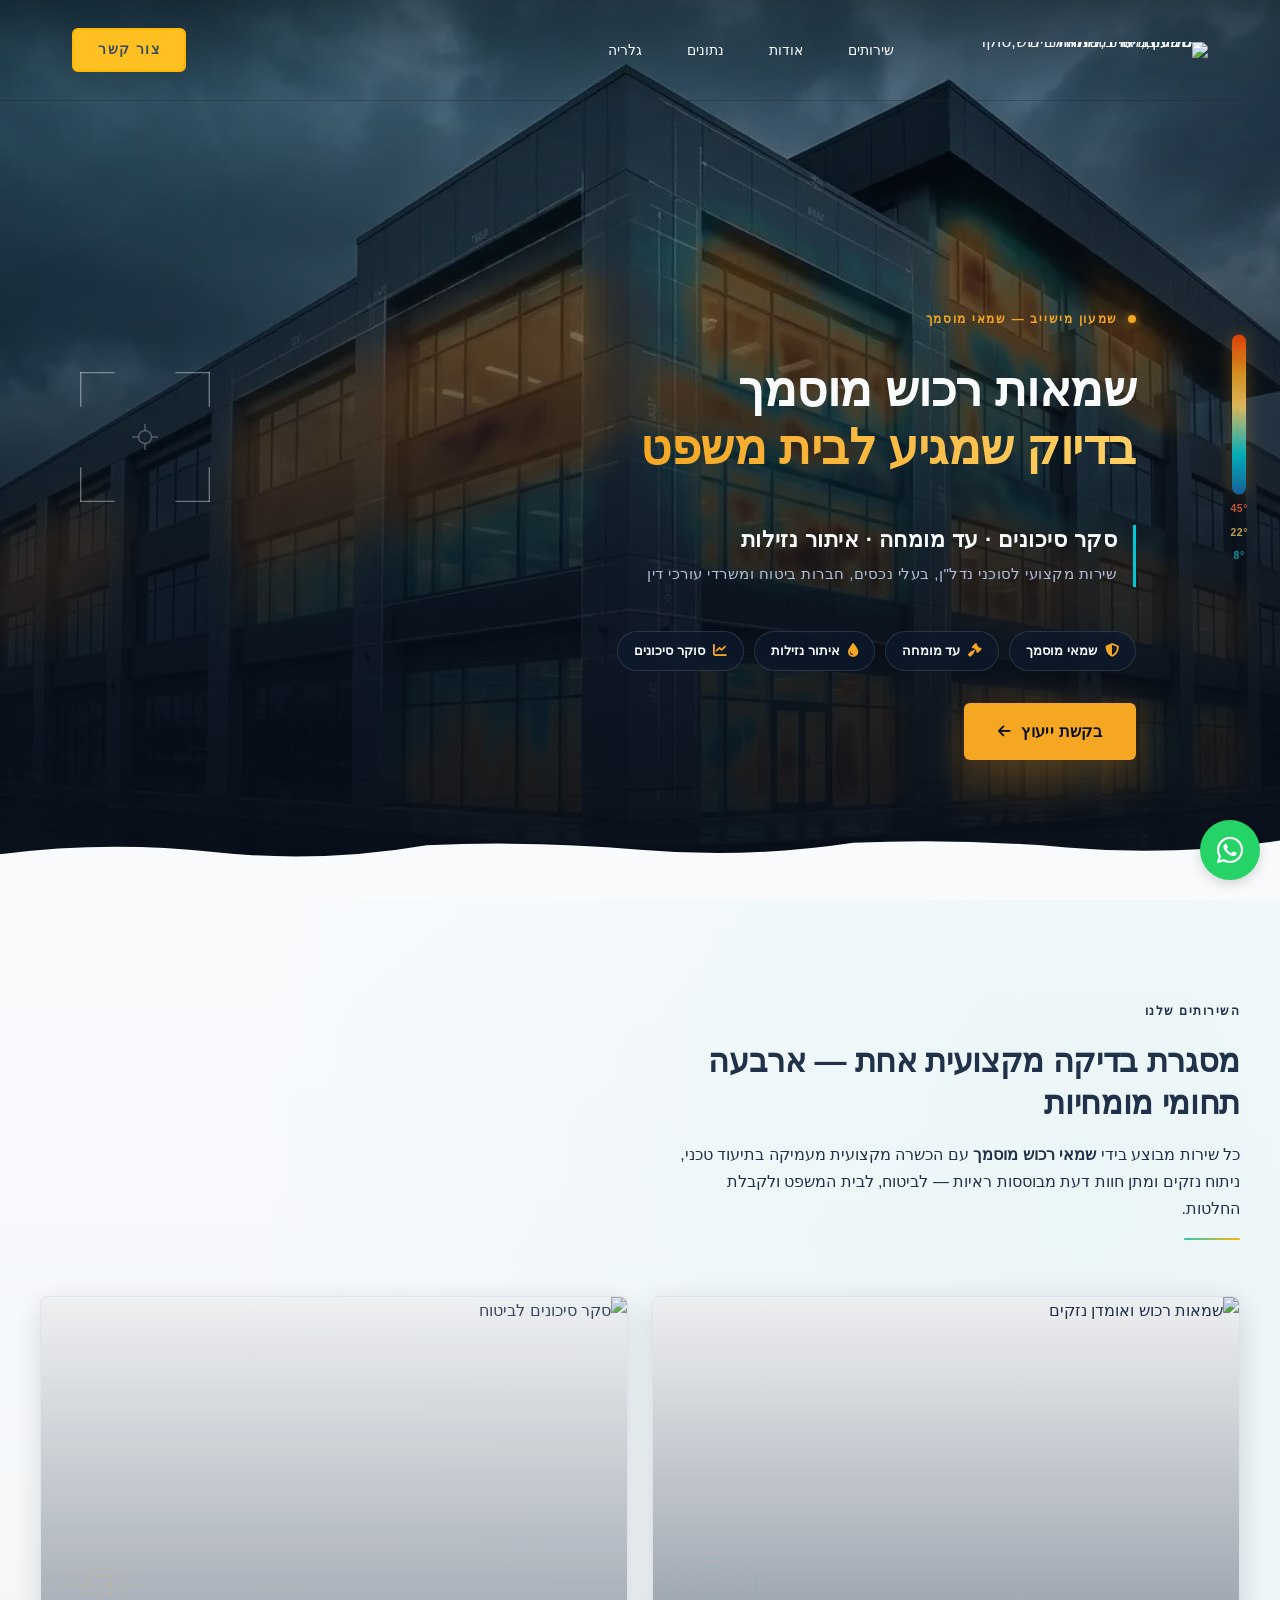
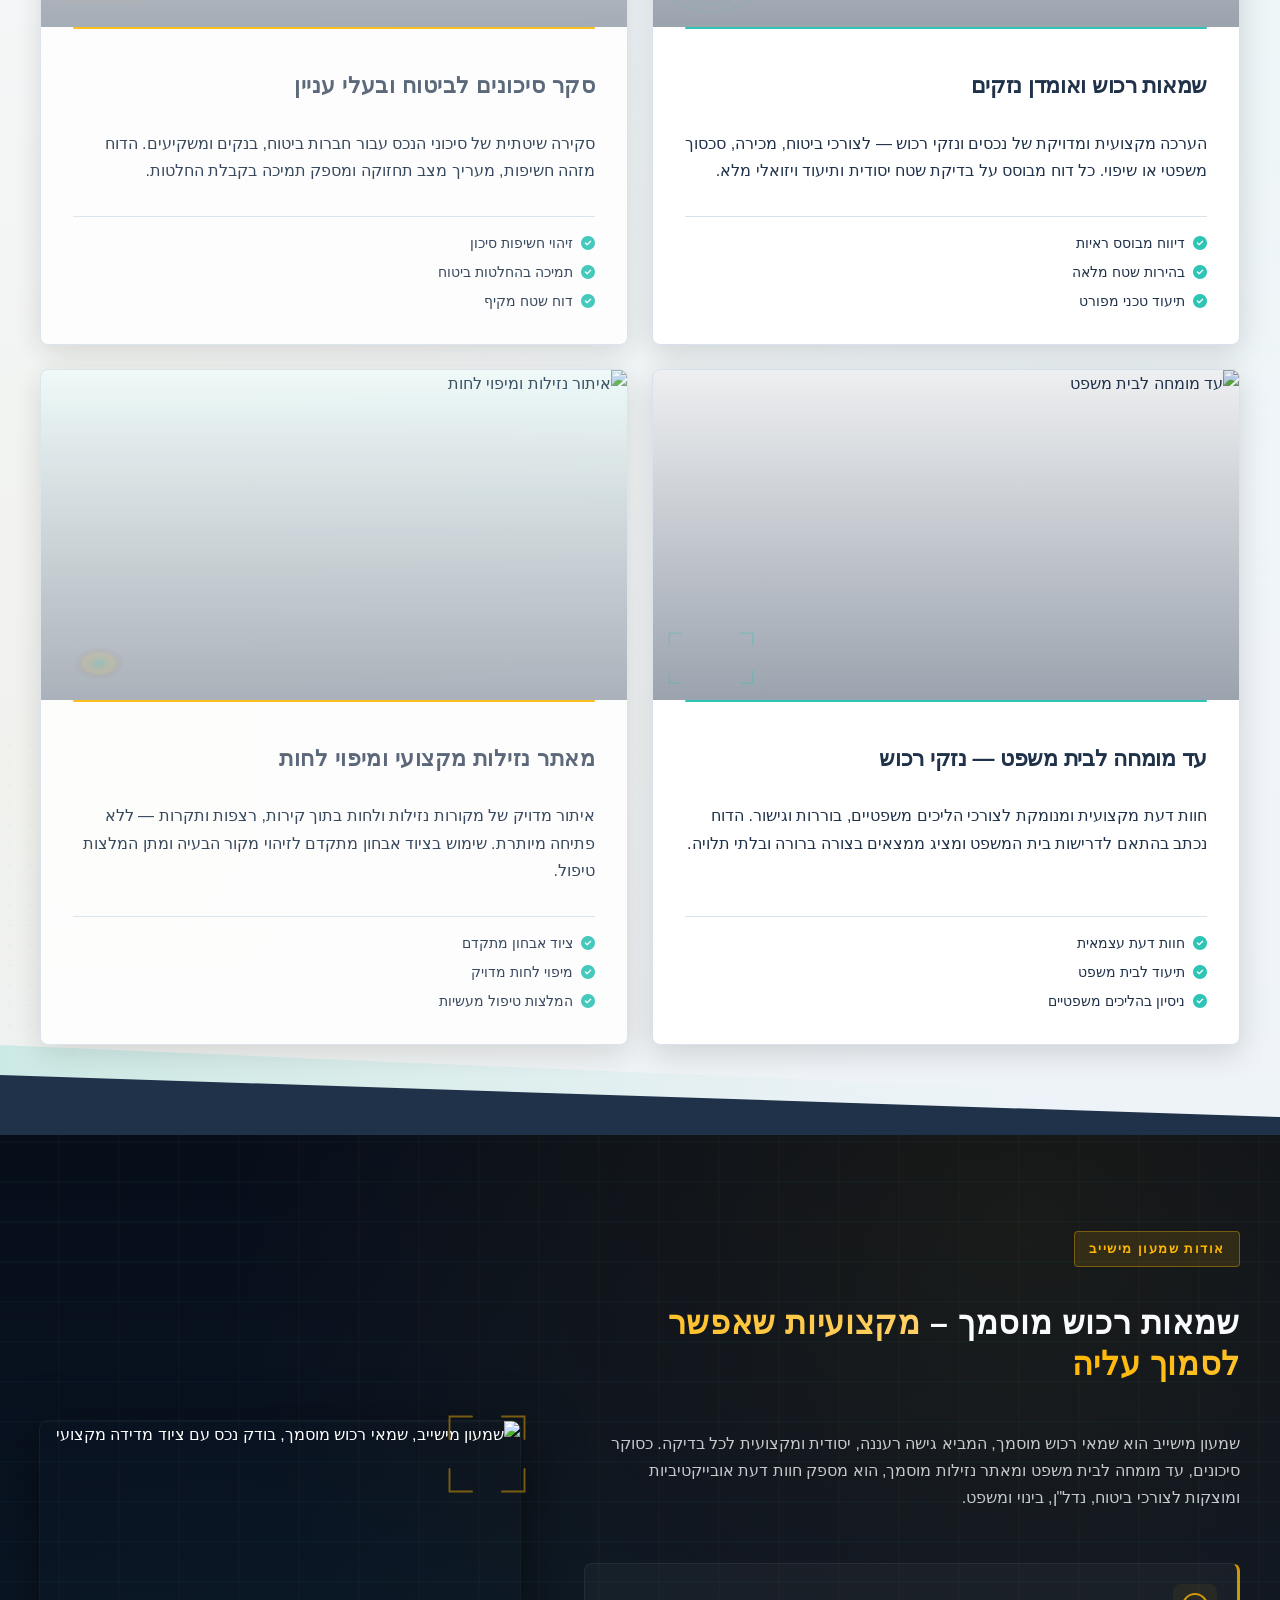
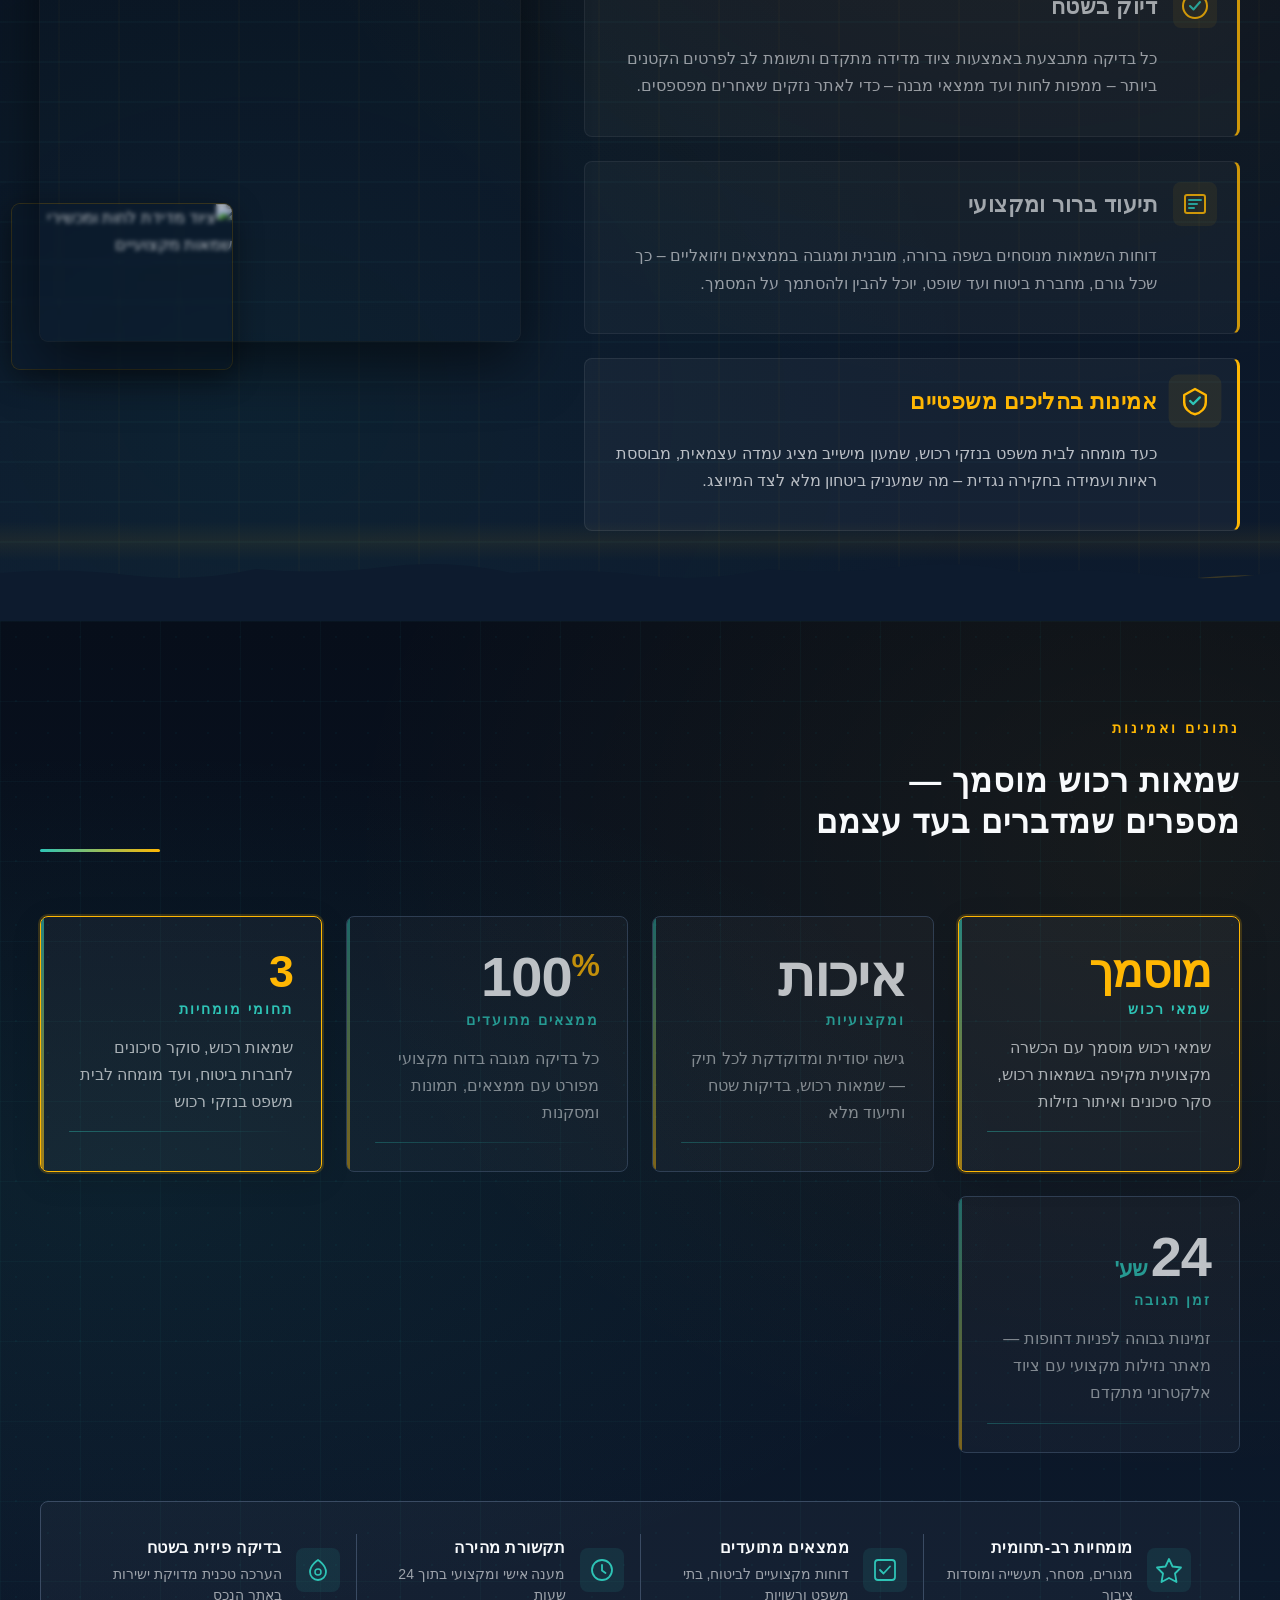
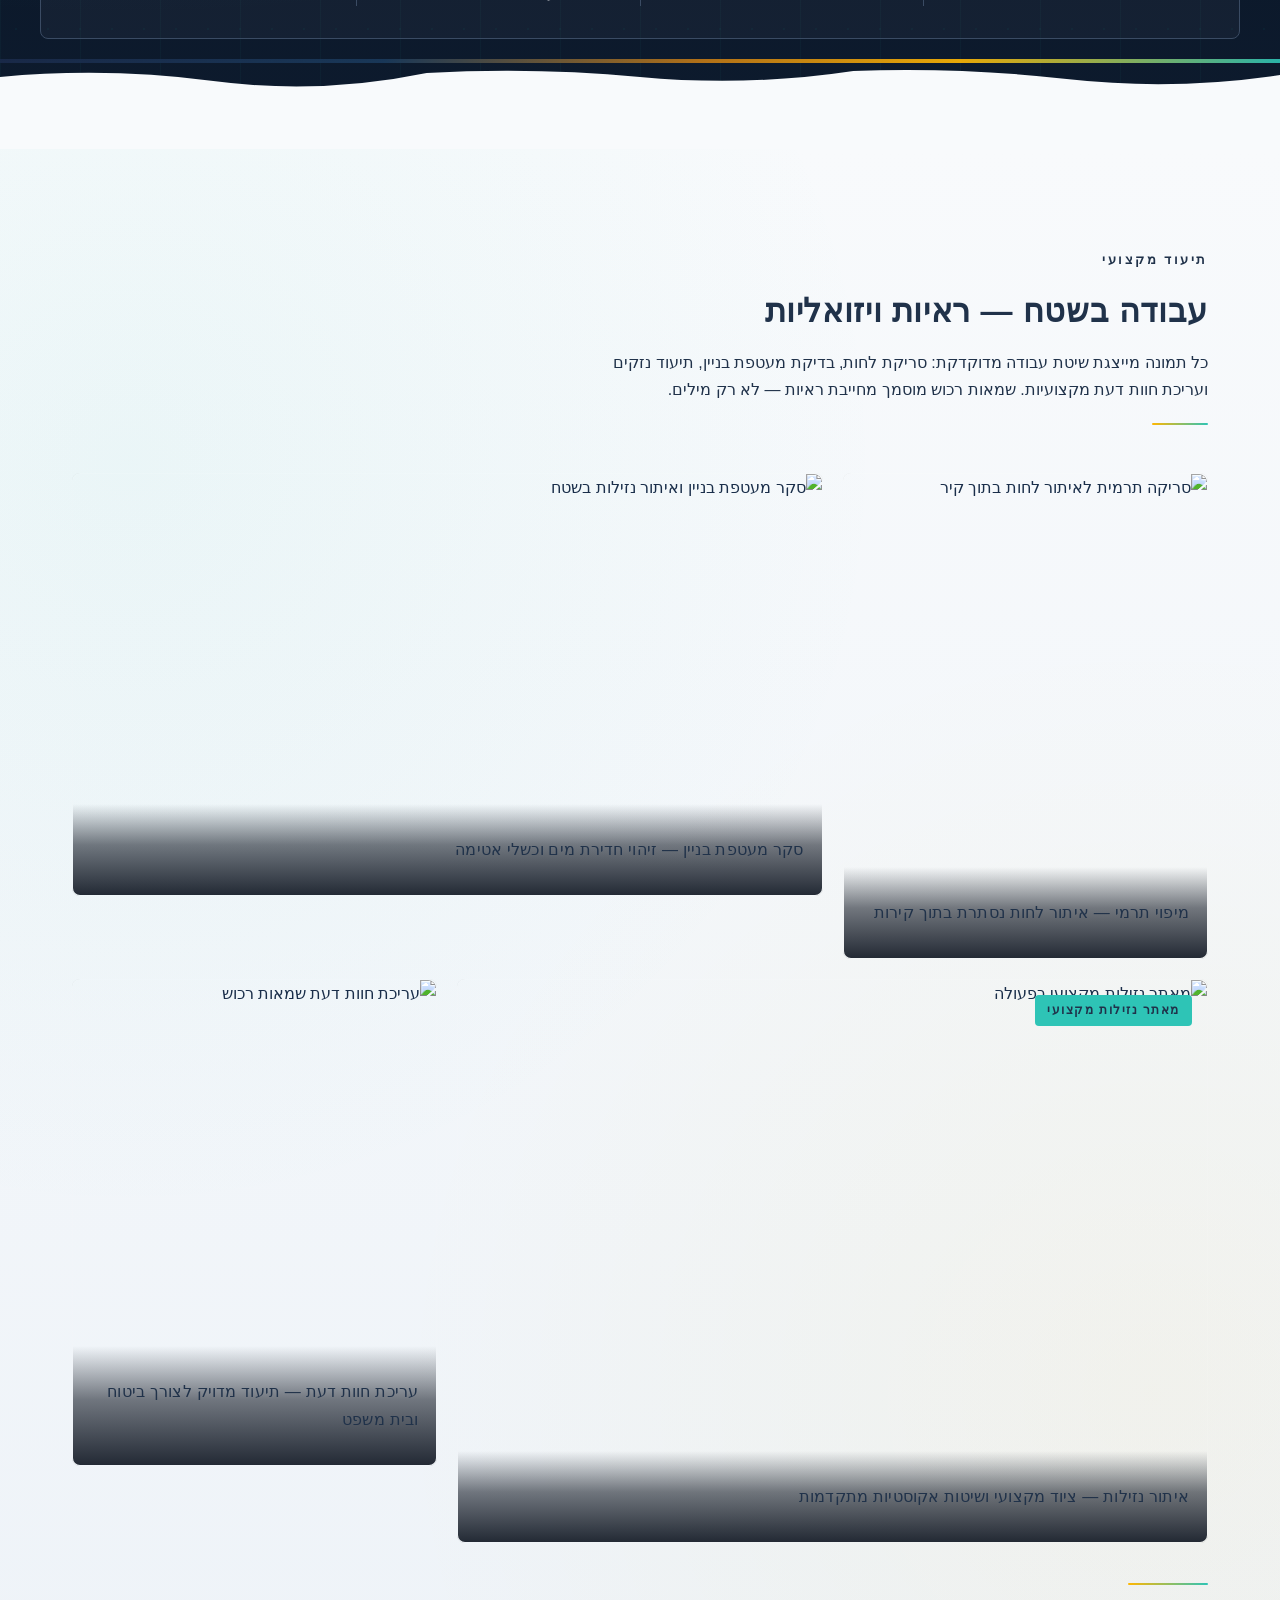
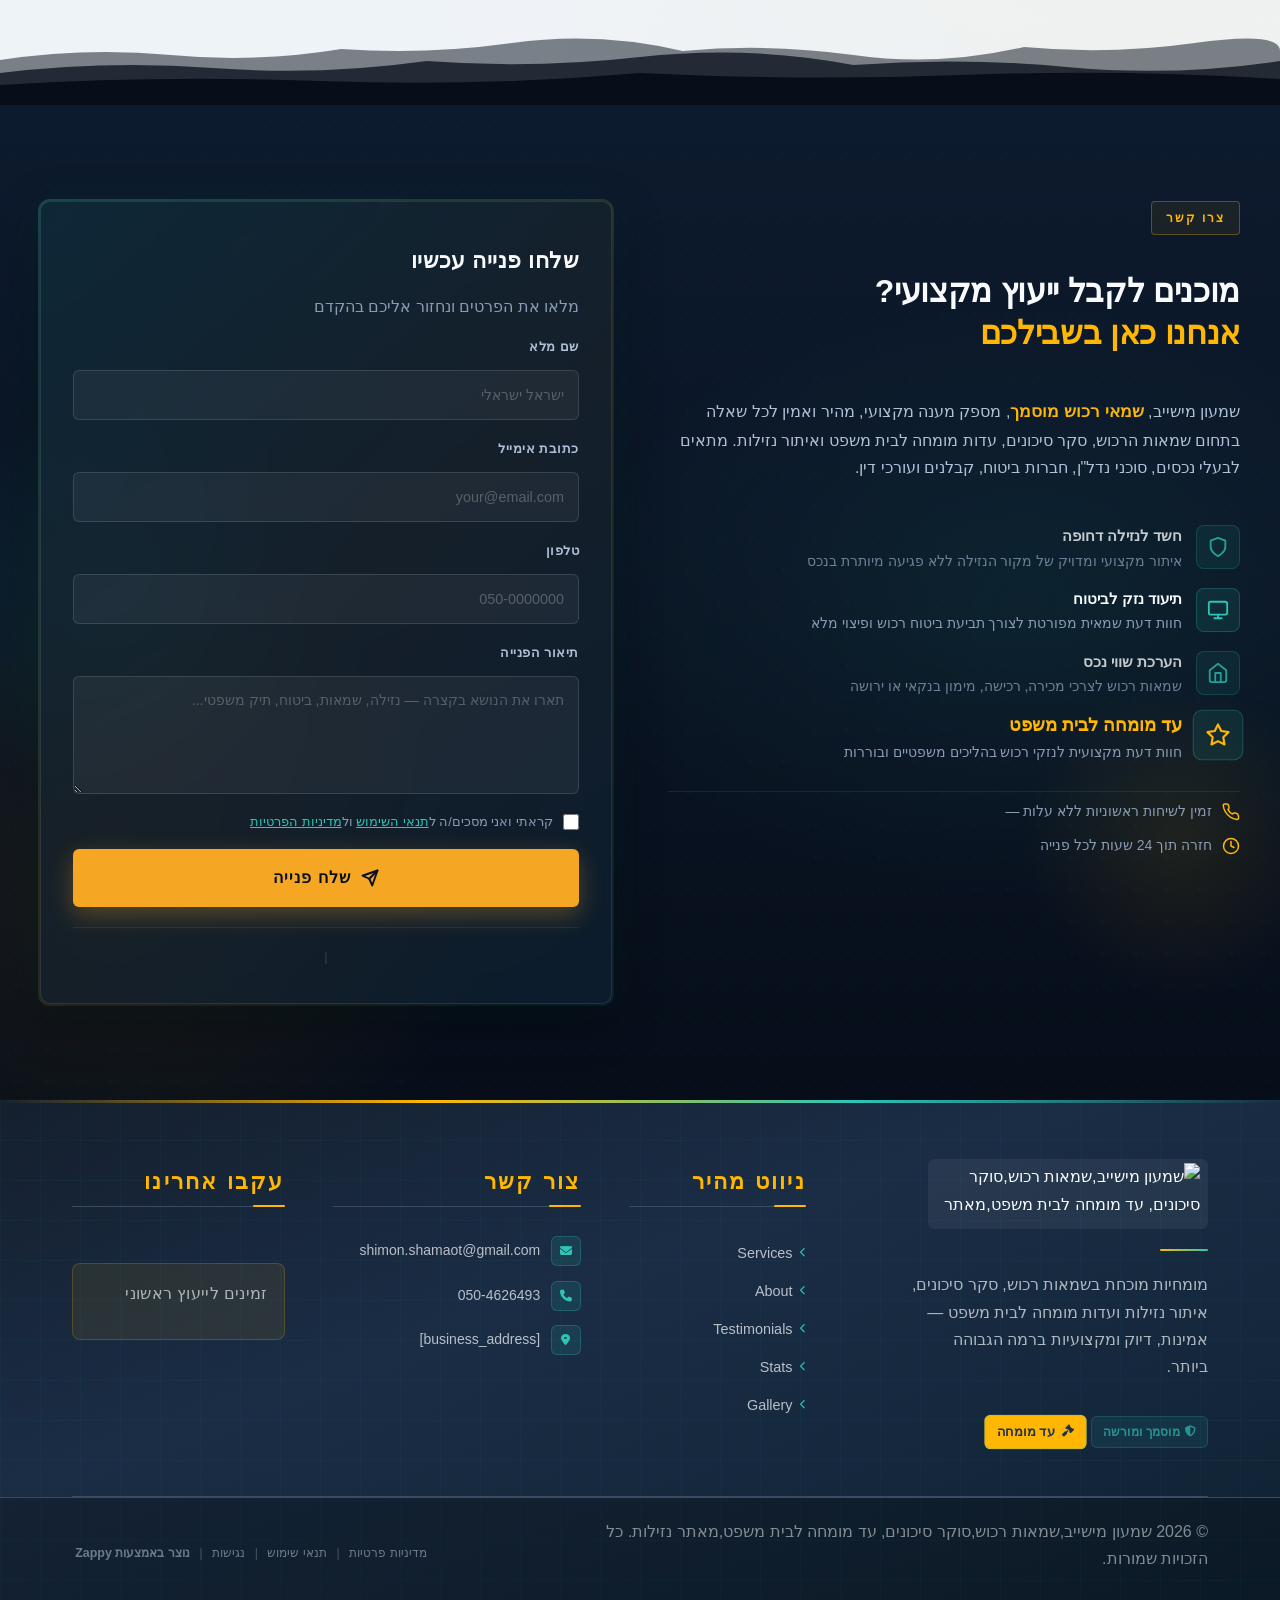
==== commit 0a2c2522: "Background sync: Progressive GitHub Sync" ====
--- a/public/index.html
+++ b/public/index.html
@@ -1 +1 @@
-<!doctype html><html dir="rtl" lang="he"><head><meta charset="UTF-8"><meta content="width=device-width,initial-scale=1" name="viewport"><meta content="index, follow" name="robots"><title>שמאות רכוש מוסמך — שמעון מישייב,שמאות רכוש,סוקר סיכונים, עד</title><meta content="רוצה להקים אתר" name="description"><meta content="שמאות רכוש מוסמך, שמאי רכוש לביטוח, עד מומחה לבית משפט נזקי רכוש, מאתר נזילות מקצועי" name="keywords"><link href="/assets/favicon.ico" rel="icon" type="image/x-icon"><link href="/assets/favicon-16x16.png" rel="icon" type="image/png" sizes="16x16"><link href="/assets/favicon-32x32.png" rel="icon" type="image/png" sizes="32x32"><link href="/assets/favicon-48x48.png" rel="icon" type="image/png" sizes="48x48"><link href="/assets/favicon-192x192.png" rel="icon" type="image/png" sizes="192x192"><link href="/assets/favicon-512x512.png" rel="icon" type="image/png" sizes="512x512"><link href="/assets/apple-touch-icon.png" rel="apple-touch-icon"><script>!function(){"use strict";var t="7b9b60fe-ee90-47d6-b150-dfe08e020427",e="https://api.zappy5.com/api/analytics/track",a=18e5,n=2592e6,o=!0,i=!0,r=!0;var s=function(){var e="zappy_visitor_"+t,a=null;try{if(a=localStorage.getItem(e)){var o=JSON.parse(a),i=Date.now();if(i-o.created<n)return o.lastSeen=i,localStorage.setItem(e,JSON.stringify(o)),o.id}}catch(t){console.warn("Zappy Analytics: LocalStorage not available")}var r="zv_"+Date.now()+"_"+Math.random().toString(36).substr(2,9);try{localStorage.setItem(e,JSON.stringify({id:r,created:Date.now(),lastSeen:Date.now()}))}catch(t){}return r}(),c=function(){var e="zappy_session_"+t,n=null;try{if(n=sessionStorage.getItem(e)){var o=JSON.parse(n),i=Date.now();if(i-o.timestamp<a)return o.timestamp=i,sessionStorage.setItem(e,JSON.stringify(o)),o.id}}catch(t){console.warn("Zappy Analytics: SessionStorage not available")}var r="zs_"+Date.now()+"_"+Math.random().toString(36).substr(2,9);try{sessionStorage.setItem(e,JSON.stringify({id:r,timestamp:Date.now()}))}catch(t){}return r}();function l(a,n){n=n||{};var o={website_id:t,event_type:a,page_path:window.location.pathname,referrer:document.referrer||"direct",visitor_id:s,session_id:c,metadata:n};if(navigator.sendBeacon){var i=new Blob([JSON.stringify(o)],{type:"application/json"});navigator.sendBeacon(e,i)}else fetch(e,{method:"POST",headers:{"Content-Type":"application/json"},body:JSON.stringify(o),keepalive:!0}).catch(function(t){console.warn("Zappy Analytics: Failed to track event",t)})}o&&l("pageview",{title:document.title,url:window.location.href}),i&&document.addEventListener("click",function(t){var e=t.target;if("BUTTON"===e.tagName||e.closest("button")){var a="BUTTON"===e.tagName?e:e.closest("button");l("click",{element:"button",text:a.textContent.trim().substring(0,100),id:a.id||null,class:a.className||null})}else if("A"===e.tagName||e.closest("a")){var n="A"===e.tagName?e:e.closest("a");l("navigation",{element:"link",text:n.textContent.trim().substring(0,100),href:n.href,external:n.hostname!==window.location.hostname})}},!0),r&&document.addEventListener("submit",function(t){var e=t.target;l("form_submit",{form_id:e.id||null,form_name:e.name||null,form_action:e.action||null,form_method:e.method||"GET"})},!0);var d=Date.now();window.addEventListener("beforeunload",function(){l("page_unload",{time_on_page:Math.floor((Date.now()-d)/1e3),page_path:window.location.pathname})}),window.zappyAnalytics={track:l,getVisitorId:function(){return s},getSessionId:function(){return c}}}()</script><meta content="שמאות רכוש מוסמך — שמעון מישייב,שמאות רכוש,סוקר סיכונים, עד " property="og:title"><meta content="רוצה להקים אתר" property="og:description"><meta content="summary_large_image" name="twitter:card"><meta content="שמאות רכוש מוסמך — שמעון מישייב,שמאות רכוש,סוקר סיכונים, עד " name="twitter:title"><meta content="רוצה להקים אתר" name="twitter:description"><meta content="website" property="og:type"><meta content="he_IL" property="og:locale"><link href="https://cdnjs.cloudflare.com/ajax/libs/font-awesome/6.4.0/css/all.min.css" rel="stylesheet"><style>.skip-link{position:absolute;top:0;left:0;transform:translateY(-200%);padding:12px 18px;background:var(--bg-dark,#1a1a1a);color:var(--text-light,#fff);font-weight:600;border-radius:0 0 8px 0;z-index:10000}.skip-link:focus{transform:none;outline:2px solid var(--ring,#fff);outline-offset:2px}:focus-visible{outline:2px solid var(--ring,currentColor);outline-offset:3px}</style><link href="/assets/favicon.ico" rel="icon" type="image/x-icon"><link href="/assets/favicon-16x16.png" rel="icon" type="image/png" sizes="16x16"><link href="/assets/favicon-32x32.png" rel="icon" type="image/png" sizes="32x32"><link href="/assets/favicon-48x48.png" rel="icon" type="image/png" sizes="48x48"><link href="/assets/favicon-192x192.png" rel="icon" type="image/png" sizes="192x192"><link href="/assets/favicon-512x512.png" rel="icon" type="image/png" sizes="512x512"><link href="/assets/apple-touch-icon.png" rel="apple-touch-icon"><link href="https://cdn.jsdelivr.net/npm/vanilla-cookieconsent@3/dist/cookieconsent.css" rel="stylesheet"><script src="https://cdn.jsdelivr.net/npm/vanilla-cookieconsent@3/dist/cookieconsent.umd.js"></script><script src="https://cdn.jsdelivr.net/gh/mickidum/acc_toolbar/acctoolbar/acctoolbar.min.js"></script><style data-zappy-section-v2-css="true">.index-hero-section{position:relative;width:100%;min-height:100vh;overflow:visible;display:flex;align-items:center;background-color:#0d1b2e;color:var(--text-light);direction:rtl;padding-bottom:70px}.index-hero-section .index-hero-bg{position:absolute;inset:0;z-index:0;width:100%;height:100%;background-color:#0d1b2e;background-position:center;background-size:cover;background-repeat:no-repeat}.index-hero-section .index-hero-scrim{position:absolute;inset:0;z-index:1;pointer-events:none;background-image:linear-gradient(135deg,rgba(7,14,26,.92) 0,rgba(7,14,26,.75) 50%,rgba(7,14,26,.55) 100%),linear-gradient(180deg,rgba(7,14,26,.3) 0,rgba(7,14,26,.85) 100%)}.index-hero-section .index-hero-thermal-bar{position:absolute;inset-inline-start:32px;top:50%;transform:translateY(-50%);z-index:3;pointer-events:none;display:flex;flex-direction:column;align-items:center;gap:6px}.index-hero-section .thermal-scale{width:14px;height:160px;border-radius:8px;background:linear-gradient(180deg,#ff4500 0,#f5a623 25%,#ffd066 45%,#00c8d4 75%,#1a6eaf 100%);box-shadow:0 0 18px rgba(245,166,35,.35);opacity:.85}.index-hero-section .thermal-label{font-size:.65rem;font-weight:700;letter-spacing:.06em;opacity:.75;color:var(--text-light)}.index-hero-section .thermal-hot{color:#ff6b35}.index-hero-section .thermal-mid{color:#ffd066}.index-hero-section .thermal-cold{color:#00c8d4}.index-hero-section .index-hero-scan-frame{position:absolute;inset-inline-end:80px;top:50%;transform:translateY(-50%);z-index:3;pointer-events:none;width:130px;height:130px;opacity:.6}.index-hero-section .index-hero-scan-frame svg{width:100%;height:100%;display:block}.index-hero-section .index-hero-container{position:relative;z-index:10;width:100%;max-width:1200px;margin:0 auto;padding:140px 80px 60px 80px}.index-hero-section .index-hero-content{max-width:720px;display:flex;flex-direction:column;align-items:flex-start;gap:24px}.index-hero-section .index-hero-eyebrow{display:flex;align-items:center;flex-direction:row;gap:10px}.index-hero-section .eyebrow-dot{width:8px;height:8px;border-radius:50%;background:#f5a623;box-shadow:0 0 10px rgba(245,166,35,.7);flex-shrink:0}.index-hero-section .eyebrow-text{font-size:.75rem;font-weight:700;letter-spacing:.14em;text-transform:uppercase;color:#f5a623;text-align:start}.index-hero-section .index-hero-h1{font-family:'Barlow Condensed',Assistant,sans-serif;font-size:3rem;font-weight:800;line-height:1.15;letter-spacing:-.01em;color:var(--text-light);margin:0;text-align:start}.index-hero-section .index-hero-h1 .h1-accent{background:linear-gradient(90deg,#f5a623,#ffd066);-webkit-background-clip:text;-webkit-text-fill-color:transparent;background-clip:text;display:block}.index-hero-section .index-hero-h3{font-family:Assistant,Rubik,sans-serif;font-size:1.1rem;font-weight:600;line-height:1.55;color:var(--text-light);margin:0;text-align:start;border-inline-start:3px solid #00C8D4;padding-inline-start:16px}.index-hero-section .index-hero-h3 .h3-sub{display:block;font-weight:400;font-size:.95rem;color:#b0c0d8;margin-top:6px;line-height:1.65}.index-hero-section .index-hero-badges{display:flex;flex-wrap:wrap;flex-direction:row;gap:10px;margin-top:4px}.index-hero-section .trust-badge{display:flex;flex-direction:row;align-items:center;gap:8px;background:rgba(13,27,46,.65);backdrop-filter:blur(10px);border:1px solid rgba(255,255,255,.12);border-radius:100px;padding:8px 16px;font-size:.82rem;font-weight:600;color:var(--text-light);transition:all .3s cubic-bezier(.4,0,.2,1);white-space:nowrap}.index-hero-section .trust-badge:hover{border-color:rgba(245,166,35,.45);background:rgba(245,166,35,.1);transform:translateY(-2px)}.index-hero-section .trust-icon{color:#f5a623;font-size:.85rem;flex-shrink:0}.index-hero-section .index-hero-cta{margin-top:8px}.index-hero-section .btn-primary-hero{display:inline-flex;align-items:center;flex-direction:row;gap:10px;background:#f5a623;color:#070e1a;padding:15px 34px;border-radius:6px;font-size:1rem;font-weight:700;text-decoration:none;letter-spacing:.02em;box-shadow:0 16px 48px rgba(245,166,35,.3);transition:all .3s cubic-bezier(.4,0,.2,1);border:none}.index-hero-section .btn-primary-hero:hover{background:#ffd066;transform:translateY(-3px);box-shadow:0 24px 60px rgba(245,166,35,.45)}.index-hero-section .btn-primary-hero i{font-size:.9rem;transition:transform .3s ease}.index-hero-section .btn-primary-hero:hover i{transform:translateX(-4px)}.index-hero-section .index-hero-divider-wrapper{position:absolute;bottom:0;left:0;width:100%;height:70px;pointer-events:none;z-index:5}.index-hero-section .index-hero-divider-wrapper svg{display:block;width:100%;height:100%}@media (max-width:1024px){.index-hero-section .index-hero-container{padding:130px 48px 60px 48px}.index-hero-section .index-hero-scan-frame{inset-inline-end:32px;width:100px;height:100px;opacity:.4}}@media (max-width:768px){.index-hero-section{min-height:100svh;align-items:flex-start}.index-hero-section .index-hero-container{padding:110px 20px 60px 20px}.index-hero-section .index-hero-content{max-width:100%;gap:18px}.index-hero-section .index-hero-h1{font-size:2.1rem;line-height:1.2}.index-hero-section .index-hero-h3{font-size:.97rem}.index-hero-section .index-hero-h3 .h3-sub{font-size:.88rem}.index-hero-section .index-hero-badges{gap:8px}.index-hero-section .trust-badge{font-size:.78rem;padding:7px 13px}.index-hero-section .btn-primary-hero{padding:13px 26px;font-size:.95rem}.index-hero-section .index-hero-thermal-bar{inset-inline-start:10px;top:auto;bottom:100px;transform:none}.index-hero-section .thermal-scale{height:100px;width:10px}.index-hero-section .index-hero-scan-frame{display:none}}.hero .hero-title,.hero h1,.hero-section h1,.hero-title,[class*=hero-] h1,[class~=hero] h1{font-size:48px!important;line-height:1.2!important}@media (max-width:1024px){.hero .hero-title,.hero h1,.hero-section h1,.hero-title,[class*=hero-] h1,[class~=hero] h1{font-size:36px!important}}@media (max-width:768px){.hero .hero-title,.hero h1,.hero-section h1,.hero-title,[class*=hero-] h1,[class~=hero] h1{font-size:28px!important}}</style><link href="/styles.css" rel="stylesheet"><script>window.ZAPPY_WEBSITE_ID="7b9b60fe-ee90-47d6-b150-dfe08e020427",window.ZAPPY_API_BASE="https://api.zappy5.com"</script><style id="zappy-dropdown-submenu-styles">#navMenu li:has(.sub-menu),.nav-menu li:has(.sub-menu),.navbar li:has(.sub-menu),nav li:has(.sub-menu){position:relative}#navMenu .sub-menu,.nav-menu .sub-menu,.navbar .sub-menu,nav .sub-menu{display:block!important;position:absolute!important;top:100%;left:0;min-width:220px;background:#fff;border-radius:8px;box-shadow:0 8px 25px rgba(0,0,0,.15);padding:8px 0;opacity:0;visibility:hidden;transform:translateY(10px);transition:all .3s ease;z-index:1000;list-style:none;pointer-events:none}#navMenu li:hover>.sub-menu,.nav-menu li:hover>.sub-menu,.navbar li:hover>.sub-menu,nav li:hover>.sub-menu{opacity:1!important;visibility:visible!important;transform:translateY(0)!important;pointer-events:auto!important}.sub-menu li{list-style:none;margin:0;padding:0}.sub-menu a{display:block!important;padding:10px 16px!important;color:var(--text-dark,#333)!important;font-weight:500;text-decoration:none;white-space:nowrap;transition:background-color .2s}.sub-menu .zappy-nav-child>a{padding-left:28px!important;font-size:.9em!important;opacity:.85!important}[dir=rtl] .sub-menu .zappy-nav-child>a,html[lang=ar] .sub-menu .zappy-nav-child>a,html[lang=he] .sub-menu .zappy-nav-child>a{padding-left:10px!important;padding-right:28px!important}.sub-menu .zappy-nav-parent>a{font-weight:600!important}.sub-menu a:hover{background-color:#f5f5f5}[dir=rtl] .nav-menu .sub-menu,[dir=rtl] .navbar .sub-menu,[dir=rtl] nav .sub-menu,html[lang=ar] .nav-menu .sub-menu,html[lang=ar] .navbar .sub-menu,html[lang=ar] nav .sub-menu,html[lang=he] .nav-menu .sub-menu,html[lang=he] .navbar .sub-menu,html[lang=he] nav .sub-menu{left:auto!important;right:0!important}.sub-menu:empty,.sub-menu:not(:has(li)):not(:has(> a)),.sub-menu:not(:has(li:not(.zappy-hidden-menu-item))):not(:has(> a)){display:none!important;opacity:0!important;visibility:hidden!important;pointer-events:none!important}li:has(.menu-group-title):hover>.sub-menu{opacity:1!important;visibility:visible!important;transform:translateY(0)!important;pointer-events:auto!important}#navMenu>li>.menu-group-title,.nav-menu>li>.menu-group-title{display:inline-block;padding:.5rem 1rem;cursor:default;user-select:none}@media (max-width:768px){#navMenu .sub-menu,.nav-menu .sub-menu,.navbar .sub-menu,nav .sub-menu{position:static!important;transform:none!important;box-shadow:none!important;background:0 0!important;max-height:0;overflow:hidden;opacity:0;visibility:hidden;transition:max-height .3s ease,opacity .3s ease;padding:0!important;border-radius:0!important}#navMenu .sub-menu.mobile-expanded,.nav-menu .sub-menu.mobile-expanded,.navbar .sub-menu.mobile-expanded{max-height:none!important;overflow-y:visible!important;opacity:1!important;visibility:visible!important;padding:8px 0 8px 16px!important}[dir=rtl] .sub-menu.mobile-expanded,html[lang=he] .sub-menu.mobile-expanded{padding:8px 16px 8px 0!important}#navMenu li:hover>.sub-menu,.nav-menu li:hover>.sub-menu,.navbar li:hover>.sub-menu,nav li:hover>.sub-menu{opacity:0;visibility:hidden;pointer-events:none}#navMenu li>.sub-menu.mobile-expanded,.nav-menu li>.sub-menu.mobile-expanded,.navbar li>.sub-menu.mobile-expanded,nav li>.sub-menu.mobile-expanded{opacity:1!important;visibility:visible!important;pointer-events:auto!important}#navMenu li:has(.sub-menu),.nav-menu li:has(.sub-menu),.navbar li:has(.sub-menu),nav li:has(.sub-menu){display:flex!important;flex-wrap:wrap!important;align-items:center!important;position:relative!important;min-height:44px!important}#navMenu li:has(.sub-menu)>a,.nav-menu li:has(.sub-menu)>a,.navbar li:has(.sub-menu)>a,nav li:has(.sub-menu)>a{flex:1!important;min-width:0!important}#navMenu li:has(.sub-menu)>.menu-group-title,.nav-menu li:has(.sub-menu)>.menu-group-title,.navbar li:has(.sub-menu)>.menu-group-title,nav li:has(.sub-menu)>.menu-group-title{flex:1!important;min-width:0!important;padding:0!important;line-height:inherit!important}#navMenu li:has(.sub-menu)>.sub-menu,.nav-menu li:has(.sub-menu)>.sub-menu,.navbar li:has(.sub-menu)>.sub-menu,nav li:has(.sub-menu)>.sub-menu{flex-basis:100%!important;width:100%!important}#navMenu li:has(.sub-menu)>a [class*=arrow],#navMenu li:has(.sub-menu)>a [class*=chevron],.nav-menu li:has(.sub-menu)>a .fa-angle-down,.nav-menu li:has(.sub-menu)>a .fa-chevron-down,.nav-menu li:has(.sub-menu)>a [class*=arrow],.nav-menu li:has(.sub-menu)>a [class*=chevron],nav li:has(.sub-menu)>a [class*=arrow],nav li:has(.sub-menu)>a [class*=chevron]{display:none!important;visibility:hidden!important}.mobile-submenu-toggle{display:flex!important;align-items:center!important;justify-content:center!important;width:44px!important;height:auto!important;background:0 0!important;border:none!important;cursor:pointer!important;color:var(--text-light)!important;position:static!important;flex-shrink:0!important;align-self:stretch!important;z-index:2!important;padding:0!important;margin:0!important}.mobile-submenu-toggle::after{content:''!important;width:0!important;height:0!important;border-left:6px solid transparent!important;border-right:6px solid transparent!important;border-top:7px solid currentColor!important;transition:transform .3s ease!important}.mobile-submenu-toggle.expanded::after{transform:rotate(180deg)!important}.sub-menu a{padding:10px 0!important;display:block!important;color:var(--text-light)!important;white-space:normal!important}.sub-menu .zappy-nav-child>a{padding-left:28px!important;font-size:.9em!important;opacity:.85!important}[dir=rtl] .sub-menu .zappy-nav-child>a,html[lang=ar] .sub-menu .zappy-nav-child>a,html[lang=he] .sub-menu .zappy-nav-child>a{padding-left:0!important;padding-right:28px!important}.sub-menu .zappy-nav-parent>a{font-weight:600!important}#navMenu.active,.nav-menu.active{max-width:100vw!important;overflow-x:hidden!important;box-sizing:border-box!important}.navbar .sub-menu li a,.zappy-products-dropdown .sub-menu a,nav.navbar .sub-menu li a{color:var(--text-light)!important}}@media (min-width:769px){.mobile-submenu-toggle{display:none!important}}</style><style id="zappy-widget-visibility">html[dir=rtl] .whatsapp-float{right:20px!important;left:auto!important}html:not([dir]) .whatsapp-float,html[dir=ltr] .whatsapp-float{left:20px!important;right:auto!important}html[dir=rtl] #mic-access-tool-general-button,html[dir=rtl] #mic-init-access-tool #mic-access-tool-general-button,html[dir=rtl] #mic-init-access-tool .mic-access-tool-general-button,html[dir=rtl] ._access-icon,html[dir=rtl] .mic-access-tool-general-button{left:20px!important;right:auto!important}html:not([dir]) #mic-access-tool-general-button,html:not([dir]) #mic-init-access-tool #mic-access-tool-general-button,html:not([dir]) #mic-init-access-tool .mic-access-tool-general-button,html:not([dir]) ._access-icon,html:not([dir]) .mic-access-tool-general-button,html[dir=ltr] #mic-access-tool-general-button,html[dir=ltr] #mic-init-access-tool #mic-access-tool-general-button,html[dir=ltr] #mic-init-access-tool .mic-access-tool-general-button,html[dir=ltr] ._access-icon,html[dir=ltr] .mic-access-tool-general-button{right:20px!important;left:auto!important}@media (max-width:768px){.whatsapp-float{display:flex!important}}@media (min-width:769px){.whatsapp-float{display:flex!important}}@media (max-width:768px){#mic-access-tool-general-button,#mic-init-access-tool #mic-access-tool-general-button,#mic-init-access-tool .mic-access-tool-general-button,._access-icon,.mic-access-tool-general-button{display:flex!important;visibility:visible!important;opacity:1!important;pointer-events:auto!important}#mic-access-tool-box.opened-mic-access-tool,#mic-init-access-tool #mic-access-tool-box.opened-mic-access-tool,.mic-access-tool-box.opened-mic-access-tool{visibility:visible!important;opacity:1!important;pointer-events:auto!important}}@media (min-width:769px){#mic-access-tool-general-button,#mic-init-access-tool #mic-access-tool-general-button,#mic-init-access-tool .mic-access-tool-general-button,._access-icon,.mic-access-tool-general-button{display:flex!important;visibility:visible!important;opacity:1!important;pointer-events:auto!important}#mic-access-tool-box.opened-mic-access-tool,#mic-init-access-tool #mic-access-tool-box.opened-mic-access-tool,.mic-access-tool-box.opened-mic-access-tool{visibility:visible!important;opacity:1!important;pointer-events:auto!important}}</style></head><body><a href="#main" class="skip-link">דלג לתוכן הראשי</a><nav class="navbar" dir="rtl"><button class="mobile-toggle" aria-label="Menu" id="mobileToggle"><svg viewBox="0 0 24 24" fill="none" height="24" width="24" class="hamburger-icon"><path d="M3 12h18M3 6h18M3 18h18" stroke="currentColor" stroke-width="2" stroke-linecap="round"></path></svg> <svg viewBox="0 0 24 24" fill="none" height="24" width="24" class="close-icon" style="display:none"><path d="M18 6L6 18M6 6l12 12" stroke="currentColor" stroke-width="2" stroke-linecap="round"></path></svg></button> <button class="phone-header-btn" aria-label="Call" data-phone="0504626493"><svg viewBox="0 0 24 24" fill="currentColor" height="20" width="20"><path d="M22 16.92v3a2 2 0 0 1-2.18 2 19.79 19.79 0 0 1-8.63-3.07 19.5 19.5 0 0 1-6-6 19.79 19.79 0 0 1-3.07-8.67A2 2 0 0 1 4.11 2h3a2 2 0 0 1 2 1.72 12.84 12.84 0 0 0 .7 2.81 2 2 0 0 1-.45 2.11L8.09 9.91a16 16 0 0 0 6 6l1.27-1.27a2 2 0 0 1 2.11-.45 12.84 12.84 0 0 0 2.81.7A2 2 0 0 1 22 16.92z"></path></svg></button><div class="nav-container"><div class="nav-right-group"><div class="nav-brand"><a href="/" class="logo-link"><img alt="שמעון מישייב,שמאות רכוש,סוקר סיכונים, עד מומחה לבית משפט,מאתר נזילות" src="/assets/site-----image-1.webp" class="logo"></a></div><ul class="nav-menu" id="navMenu"><li><a href="#services">שירותים</a></li><li><a href="#about">אודות</a></li><li><a href="#stats">נתונים</a></li><li><a href="#gallery">גלריה</a></li></ul></div><div class="nav-cta-container"><a href="#contact" class="nav-cta-btn">צור קשר</a></div></div></nav><script>window.addEventListener("load",function(){const e=document.querySelector(".navbar, nav, header");if(!e)return void console.log("[Navbar] Navbar element not found");let t=document.getElementById("mobileToggle")||document.querySelector(".mobile-toggle")||document.querySelector(".hamburger")||document.querySelector(".hamburger-menu")||document.querySelector(".menu-toggle")||document.querySelector(".burger-menu")||document.querySelector('[aria-label="Menu"]')||document.querySelector('[aria-label="תפריט"]');const n=document.querySelector(".phone-header-btn"),o=window.getComputedStyle(e);let r=o.backgroundColor;if(console.log("[Navbar] Initial navbar background:",r),"transparent"===r||"rgba(0, 0, 0, 0)"===r||r.startsWith("rgba")&&r.includes(", 0)")){const e=o.backgroundImage;if(e&&"none"!==e)console.log("[Navbar] Navbar has background image/gradient, using dark text"),r="rgb(240, 240, 240)";else{const e=window.getComputedStyle(document.body).backgroundColor;console.log("[Navbar] Navbar transparent, using body background:",e),r=e}}const a=r.match(/\d+/g);if(a&&a.length>=3){const e=(.299*parseInt(a[0])+.587*parseInt(a[1])+.114*parseInt(a[2]))/255;console.log("[Navbar] Mobile button colors preserved from Claude CSS (luminance:",e.toFixed(2)+")");const o=document.createElement("style");o.id="zappy-mobile-nav-fix";document.documentElement.lang;document.documentElement.dir,o.textContent='\n        /* Hide mobile buttons on desktop, show only on mobile */\n        @media (min-width: 769px) {\n          .mobile-toggle,\n          .phone-header-btn {\n            display: none !important;\n          }\n        }\n        \n        /* Show and position mobile buttons correctly on mobile */\n        @media (max-width: 768px) {\n          .navbar,\n          nav.navbar {\n            min-height: 70px !important;\n          }\n\n          .mobile-toggle,\n          .phone-header-btn {\n            position: absolute !important;\n            top: 0 !important;\n            bottom: 0 !important;\n            margin-top: auto !important;\n            margin-bottom: auto !important;\n            transform: none !important;\n            z-index: 1001 !important;\n            display: flex !important;\n            align-items: center !important;\n            justify-content: center !important;\n            width: 36px !important;\n            height: 36px !important;\n            border-radius: 50% !important;\n            border: none !important;\n            cursor: pointer !important;\n            padding: 6px !important;\n            background: none !important;\n            color: var(--nav-text, var(--text-light)) !important;\n            touch-action: manipulation !important;\n            -webkit-tap-highlight-color: transparent !important;\n          }\n\n          html[data-zappy-site-type="ecommerce"] .phone-header-btn,\n          body[data-zappy-site-type="ecommerce"] .phone-header-btn,\n          html[data-zappy-site-type="ecommerce"] header .phone-header-btn,\n          html[data-zappy-site-type="ecommerce"] nav .phone-header-btn {\n            display: none !important;\n            visibility: hidden !important;\n            width: 0 !important;\n            height: 0 !important;\n            min-width: 0 !important;\n            overflow: hidden !important;\n          }\n          \n          /* LTR positioning (default): hamburger LEFT, phone RIGHT */\n          html:not([dir="rtl"]):not([lang="he"]):not([lang="ar"]) .mobile-toggle,\n          html[dir="ltr"] .mobile-toggle {\n            left: 12px !important;\n            right: auto !important;\n          }\n          html:not([dir="rtl"]):not([lang="he"]):not([lang="ar"]) .phone-header-btn,\n          html[dir="ltr"] .phone-header-btn {\n            right: 12px !important;\n            left: auto !important;\n          }\n          \n          /* RTL positioning: hamburger RIGHT, phone LEFT */\n          html[dir="rtl"] .mobile-toggle,\n          html[lang="he"] .mobile-toggle,\n          html[lang="ar"] .mobile-toggle {\n            right: 12px !important;\n            left: auto !important;\n          }\n          html[dir="rtl"] .phone-header-btn,\n          html[lang="he"] .phone-header-btn,\n          html[lang="ar"] .phone-header-btn {\n            left: 12px !important;\n            right: auto !important;\n          }\n          \n          /* CRITICAL: Ensure nav-container has min-height on mobile */\n          /* All children are positioned absolutely/fixed on mobile, so height:auto collapses to 0 */\n          .nav-container {\n            min-height: 70px !important;\n            position: relative !important;\n          }\n          \n          /* Ensure SVG icons are properly sized and inherit color */\n          .mobile-toggle svg,\n          .phone-header-btn svg {\n            width: 24px !important;\n            height: 24px !important;\n            /* Don\'t force display - let JavaScript control hamburger/close toggle */\n          }\n          \n          /* Reset nav-cta-container on mobile - remove desktop box-shadow/padding */\n          /* that creates a visible ghost box when CTA button is hidden */\n          .nav-cta-container {\n            box-shadow: none !important;\n            padding: 0 !important;\n          }\n          \n          /* Hide nav-cta-container entirely on mobile when there\'s no lang-switcher */\n          /* (only the CTA button is inside, and it\'s hidden on mobile) */\n          .nav-cta-container:not(:has(.lang-switcher)) {\n            display: none !important;\n          }\n          \n          /* CRITICAL: Prevent hero image fade gradient from bleeding over headline text */\n          /* The .image-fade-gradient has bottom: -30px (extends below parent) */\n          /* On mobile stacked layout, this overlaps the h1 text below the image */\n          .hero-image-column {\n            overflow: hidden !important;\n          }\n          .image-fade-gradient {\n            bottom: 0 !important;\n          }\n          \n          /* Hide desktop language switcher on mobile - hamburger menu handles it */\n          /* High specificity to override stored CSS */\n          .lang-switcher,\n          .nav-cta-container .lang-switcher,\n          .nav-container .lang-switcher,\n          .navbar .lang-switcher,\n          .navbar .nav-cta-container .lang-switcher {\n            display: none !important;\n          }\n        }\n      ';const r=document.getElementById("zappy-mobile-nav-fix");r&&r.remove(),document.head.appendChild(o),console.log("[Navbar] Critical CSS injected for mobile nav positioning");const i=window.innerWidth<=768;if(t){const e=t.querySelector(".hamburger-icon"),n=t.querySelector(".close-icon");e&&(e.style.setProperty("width","24px","important"),e.style.setProperty("height","24px","important"),e.style.setProperty("display","block","important")),n&&(n.style.setProperty("width","24px","important"),n.style.setProperty("height","24px","important"),n.style.setProperty("display","none","important")),i?(t.style.setProperty("position","absolute","important"),t.style.setProperty("top","0","important"),t.style.setProperty("bottom","0","important"),t.style.setProperty("margin-top","auto","important"),t.style.setProperty("margin-bottom","auto","important"),t.style.setProperty("transform","none","important"),t.style.setProperty("z-index","1001","important"),t.style.removeProperty("left"),t.style.removeProperty("right"),console.log("[Navbar] Mobile toggle positioning applied (mobile viewport)")):(t.style.removeProperty("position"),t.style.removeProperty("top"),t.style.removeProperty("transform"),t.style.removeProperty("z-index"),t.style.removeProperty("left"),t.style.removeProperty("right"),console.log("[Navbar] Desktop viewport - cleared mobile toggle inline positioning"))}if(n){const e=n.querySelector("svg");e&&(e.style.width="24px",e.style.height="24px",e.setAttribute("width","24"),e.setAttribute("height","24")),i?(n.style.setProperty("position","absolute","important"),n.style.setProperty("top","0","important"),n.style.setProperty("bottom","0","important"),n.style.setProperty("margin-top","auto","important"),n.style.setProperty("margin-bottom","auto","important"),n.style.setProperty("transform","none","important"),n.style.setProperty("z-index","1001","important"),n.style.removeProperty("left"),n.style.removeProperty("right"),console.log("[Navbar] Phone button positioning applied (mobile viewport)")):(n.style.removeProperty("position"),n.style.removeProperty("top"),n.style.removeProperty("transform"),n.style.removeProperty("z-index"),n.style.removeProperty("left"),n.style.removeProperty("right"),console.log("[Navbar] Desktop viewport - cleared phone button inline positioning"))}}else console.log("[Navbar] Could not parse background color:",r);t=document.getElementById("mobileToggle")||document.querySelector(".mobile-toggle")||document.querySelector(".hamburger")||document.querySelector(".hamburger-menu")||document.querySelector(".menu-toggle")||document.querySelector(".burger-menu")||document.querySelector('[aria-label="Menu"]')||document.querySelector('[aria-label="תפריט"]');const i=document.getElementById("navMenu")||document.querySelector(".nav-menu")||document.querySelector(".nav-links")||document.querySelector("nav ul:not(.submenu)");if(!t||!i)return void console.log("[Navbar] Mobile toggle or menu not found:",{toggle:!!t,menu:!!i});i.id||(i.id="navMenu"),console.log("[Navbar] Initializing mobile menu...");const l=t.cloneNode(!0);t.parentNode.replaceChild(l,t);var s=0;function p(e){var t=Date.now();t-s<300||(s=t,function(e){e.preventDefault(),e.stopPropagation();const t=l.querySelector(".hamburger-icon"),n=l.querySelector(".close-icon");i.classList.contains("active")?(i.classList.remove("active"),t&&t.style.setProperty("display","block","important"),n&&n.style.setProperty("display","none","important"),document.body.style.overflow="",console.log("[Navbar] Menu closed")):(i.classList.add("active"),t&&t.style.setProperty("display","none","important"),n&&n.style.setProperty("display","block","important"),document.body.style.overflow="hidden",console.log("[Navbar] Menu opened"))}(e))}l.addEventListener("click",p),l.addEventListener("touchend",p),i.querySelectorAll("a").forEach(function(e){e.addEventListener("click",function(){if("#"===this.getAttribute("href"))return;const e=l.querySelector(".hamburger-icon"),t=l.querySelector(".close-icon");i.classList.remove("active"),e&&e.style.setProperty("display","block","important"),t&&t.style.setProperty("display","none","important"),document.body.style.overflow="",console.log("[Navbar] Menu closed (link clicked)")})});var m=i.querySelectorAll(".dropdown-toggle");m.forEach(function(e){e.addEventListener("click",function(e){e.preventDefault(),e.stopPropagation();var t=this.closest(".nav-dropdown");t&&(t.parentNode.querySelectorAll(".nav-dropdown.open").forEach(function(e){e!==t&&e.classList.remove("open")}),t.classList.toggle("open"),console.log("[Navbar] Dropdown toggled:",t.classList.contains("open")?"open":"closed"))})}),document.addEventListener("click",function(e){e.target.closest(".nav-dropdown")||document.querySelectorAll(".nav-dropdown.open").forEach(function(e){e.classList.remove("open")})}),console.log("[Navbar] Dropdown handlers initialized for "+m.length+" dropdowns"),n&&n.addEventListener("click",function(){const e=document.querySelectorAll('a[href^="tel:"]'),t=e.length>0?e[0].getAttribute("href").replace("tel:",""):"050-4626493";window.location.href="tel:"+t,console.log("[Navbar] Phone button clicked")}),console.log("[Navbar] Mobile menu initialized successfully")})</script><main id="main"><section class="index-hero-section" data-layout-spec="בית-hero" dir="rtl" id="hero" data-hero-type="fullscreen-scrim" data-zappy-section="true"><div class="index-hero-bg" style="background-image:url('assets/site-index-hero-image-1.webp');background-size:cover;background-position:center"></div><div class="index-hero-scrim" aria-hidden="true"></div><div class="index-hero-thermal-bar" aria-hidden="true"><div class="thermal-scale"></div><span class="thermal-label thermal-hot">45°</span> <span class="thermal-label thermal-mid">22°</span> <span class="thermal-label thermal-cold">8°</span></div><div class="index-hero-scan-frame" aria-hidden="true"><svg viewBox="0 0 120 120" fill="none" xmlns="http://www.w3.org/2000/svg" aria-hidden="true" data-no-icon-edit="true"><line x1="0" x2="32" y1="0" y2="0" stroke="rgba(255,255,255,0.55)" stroke-width="2.5"></line><line x1="0" x2="0" y1="0" y2="32" stroke="rgba(255,255,255,0.55)" stroke-width="2.5"></line><line x1="120" x2="88" y1="0" y2="0" stroke="rgba(255,255,255,0.55)" stroke-width="2.5"></line><line x1="120" x2="120" y1="0" y2="32" stroke="rgba(255,255,255,0.55)" stroke-width="2.5"></line><line x1="0" x2="32" y1="120" y2="120" stroke="rgba(255,255,255,0.55)" stroke-width="2.5"></line><line x1="0" x2="0" y1="120" y2="88" stroke="rgba(255,255,255,0.55)" stroke-width="2.5"></line><line x1="120" x2="88" y1="120" y2="120" stroke="rgba(255,255,255,0.55)" stroke-width="2.5"></line><line x1="120" x2="120" y1="120" y2="88" stroke="rgba(255,255,255,0.55)" stroke-width="2.5"></line><circle cx="60" cy="60" r="6" stroke="rgba(255,255,255,0.35)" stroke-width="1.5" fill="none"></circle><line x1="54" x2="48" y1="60" y2="60" stroke="rgba(255,255,255,0.35)" stroke-width="1.5"></line><line x1="66" x2="72" y1="60" y2="60" stroke="rgba(255,255,255,0.35)" stroke-width="1.5"></line><line x1="60" x2="60" y1="54" y2="48" stroke="rgba(255,255,255,0.35)" stroke-width="1.5"></line><line x1="60" x2="60" y1="66" y2="72" stroke="rgba(255,255,255,0.35)" stroke-width="1.5"></line></svg></div><div class="index-hero-container"><div class="index-hero-content"><div class="index-hero-eyebrow"><span class="eyebrow-dot"></span> <span class="eyebrow-text">שמעון מישייב — שמאי מוסמך</span></div><h1 class="index-hero-h1">שמאות רכוש מוסמך<br><span class="h1-accent">בדיוק שמגיע לבית משפט</span></h1><h3 class="index-hero-h3">סקר סיכונים · עד מומחה · איתור נזילות<br><span class="h3-sub">שירות מקצועי לסוכני נדל"ן, בעלי נכסים, חברות ביטוח ומשרדי עורכי דין</span></h3><div class="index-hero-badges"><div class="trust-badge"><i class="fa-solid trust-icon fa-shield-halved" aria-hidden="true"></i> <span>שמאי מוסמך</span></div><div class="trust-badge"><i class="fa-solid trust-icon fa-gavel" aria-hidden="true"></i> <span>עד מומחה</span></div><div class="trust-badge"><i class="fa-solid trust-icon fa-droplet" aria-hidden="true"></i> <span>איתור נזילות</span></div><div class="trust-badge"><i class="fa-solid trust-icon fa-chart-line" aria-hidden="true"></i> <span>סוקר סיכונים</span></div></div><div class="index-hero-cta"><a href="#contact" class="btn-primary-hero">בקשת ייעוץ <i class="fa-solid fa-arrow-left" aria-hidden="true"></i></a></div></div></div><div class="index-hero-divider-wrapper"><svg viewBox="0 0 1440 70" xmlns="http://www.w3.org/2000/svg" aria-hidden="true" data-no-icon-edit="true" preserveAspectRatio="none"><path d="M0,70 L0,30 Q120,18 240,28 T480,22 Q600,18 720,26 T960,20 Q1080,16 1200,24 T1440,18 L1440,70 Z" fill="var(--bg-light)"></path></svg></div></section><section class="index-services-section" data-layout-spec="בית-services" dir="rtl" id="services" data-band-index="1"><div class="services-dot-grid" aria-hidden="true"></div><div class="services-container"><div class="services-intro"><span class="services-eyebrow">השירותים שלנו</span><h2 class="services-heading">מסגרת בדיקה מקצועית אחת — ארבעה תחומי מומחיות</h2><p class="services-subtext">כל שירות מבוצע בידי <strong>שמאי רכוש מוסמך</strong> עם הכשרה מקצועית מעמיקה בתיעוד טכני, ניתוח נזקים ומתן חוות דעת מבוססות ראיות — לביטוח, לבית המשפט ולקבלת החלטות.</p><div class="services-intro-rule"></div></div><div class="services-grid"><article class="service-card"><div class="service-card-image-wrap"><img alt="שמאות רכוש ואומדן נזקים" src="/assets/site-index-services-image-1.webp" data-context="Professional property appraiser examining building damage with clipboard and measuring tools, architectural interior with visible water damage or structural assessment, clean editorial style, technical inspection atmosphere" data-placeholder="index-services-image-1" decoding="async" height="400" loading="lazy" width="600" class="service-card-img"><div class="service-card-img-overlay" aria-hidden="true"></div><svg viewBox="0 0 120 80" fill="none" xmlns="http://www.w3.org/2000/svg" aria-hidden="true" data-no-icon-edit="true" class="service-deco-contour"><ellipse cx="60" cy="40" rx="55" ry="32" stroke="rgba(46,196,182,0.18)" stroke-width="1"></ellipse><ellipse cx="60" cy="40" rx="42" ry="22" stroke="rgba(46,196,182,0.12)" stroke-width="1"></ellipse><ellipse cx="60" cy="40" rx="28" ry="13" stroke="rgba(46,196,182,0.08)" stroke-width="1"></ellipse></svg></div><div class="service-card-body"><div class="service-card-accent" aria-hidden="true"></div><h3 class="service-card-title">שמאות רכוש ואומדן נזקים</h3><p class="service-card-text">הערכה מקצועית ומדויקת של נכסים ונזקי רכוש — לצורכי ביטוח, מכירה, סכסוך משפטי או שיפוי. כל דוח מבוסס על בדיקת שטח יסודית ותיעוד ויזואלי מלא.</p><ul class="service-card-features"><li><i class="fas fa-check-circle"></i><span>דיווח מבוסס ראיות</span></li><li><i class="fas fa-check-circle"></i><span>בהירות שטח מלאה</span></li><li><i class="fas fa-check-circle"></i><span>תיעוד טכני מפורט</span></li></ul></div></article><article class="service-card"><div class="service-card-image-wrap"><img alt="סקר סיכונים לביטוח" src="/assets/site-index-services-image-2.webp" data-context="Risk surveyor with safety equipment conducting professional inspection of building structure, insurance risk assessment, blueprint or technical document overlay, editorial clean photography style" data-placeholder="index-services-image-2" decoding="async" height="400" loading="lazy" width="600" class="service-card-img"><div class="service-card-img-overlay" aria-hidden="true"></div><svg viewBox="0 0 120 80" fill="none" xmlns="http://www.w3.org/2000/svg" aria-hidden="true" data-no-icon-edit="true" class="service-deco-blueprint"><line x1="10" x2="110" y1="20" y2="20" stroke="rgba(255,183,3,0.15)" stroke-width="0.8"></line><line x1="10" x2="110" y1="40" y2="40" stroke="rgba(255,183,3,0.15)" stroke-width="0.8"></line><line x1="10" x2="110" y1="60" y2="60" stroke="rgba(255,183,3,0.15)" stroke-width="0.8"></line><line x1="30" x2="30" y1="10" y2="70" stroke="rgba(255,183,3,0.10)" stroke-width="0.8"></line><line x1="60" x2="60" y1="10" y2="70" stroke="rgba(255,183,3,0.10)" stroke-width="0.8"></line><line x1="90" x2="90" y1="10" y2="70" stroke="rgba(255,183,3,0.10)" stroke-width="0.8"></line><rect height="24" width="30" x="45" y="28" stroke="rgba(255,183,3,0.22)" stroke-width="1"></rect></svg></div><div class="service-card-body"><div class="service-card-accent service-card-accent--amber" aria-hidden="true"></div><h3 class="service-card-title">סקר סיכונים לביטוח ובעלי עניין</h3><p class="service-card-text">סקירה שיטתית של סיכוני הנכס עבור חברות ביטוח, בנקים ומשקיעים. הדוח מזהה חשיפות, מעריך מצב תחזוקה ומספק תמיכה בקבלת החלטות.</p><ul class="service-card-features"><li><i class="fas fa-check-circle"></i><span>זיהוי חשיפות סיכון</span></li><li><i class="fas fa-check-circle"></i><span>תמיכה בהחלטות ביטוח</span></li><li><i class="fas fa-check-circle"></i><span>דוח שטח מקיף</span></li></ul></div></article><article class="service-card"><div class="service-card-image-wrap"><img alt="עד מומחה לבית משפט" src="/assets/site-index-services-image-3.webp" data-context="Expert witness in formal attire reviewing legal documents and property damage evidence in a professional office, law court expert testimony, technical report documents, authoritative and credible atmosphere" data-placeholder="index-services-image-3" decoding="async" height="400" loading="lazy" width="600" class="service-card-img"><div class="service-card-img-overlay" aria-hidden="true"></div><svg viewBox="0 0 120 80" fill="none" xmlns="http://www.w3.org/2000/svg" aria-hidden="true" data-no-icon-edit="true" class="service-deco-frame"><polyline points="10,25 10,10 25,10" stroke="rgba(46,196,182,0.35)" stroke-width="1.5"></polyline><polyline points="95,10 110,10 110,25" stroke="rgba(46,196,182,0.35)" stroke-width="1.5"></polyline><polyline points="10,55 10,70 25,70" stroke="rgba(46,196,182,0.35)" stroke-width="1.5"></polyline><polyline points="95,70 110,70 110,55" stroke="rgba(46,196,182,0.35)" stroke-width="1.5"></polyline></svg></div><div class="service-card-body"><div class="service-card-accent" aria-hidden="true"></div><h3 class="service-card-title">עד מומחה לבית משפט — נזקי רכוש</h3><p class="service-card-text">חוות דעת מקצועית ומנומקת לצורכי הליכים משפטיים, בוררות וגישור. הדוח נכתב בהתאם לדרישות בית המשפט ומציג ממצאים בצורה ברורה ובלתי תלויה.</p><ul class="service-card-features"><li><i class="fas fa-check-circle"></i><span>חוות דעת עצמאית</span></li><li><i class="fas fa-check-circle"></i><span>תיעוד לבית משפט</span></li><li><i class="fas fa-check-circle"></i><span>ניסיון בהליכים משפטיים</span></li></ul></div></article><article class="service-card"><div class="service-card-image-wrap"><img alt="איתור נזילות ומיפוי לחות" src="/assets/site-index-services-image-4.webp" data-context="Professional leak detection specialist using thermal imaging camera or moisture meter on wall or floor, infrared thermal scan showing moisture map gradient in orange-blue tones, technical inspection equipment in residential or commercial building" data-placeholder="index-services-image-4" decoding="async" height="400" loading="lazy" width="600" class="service-card-img"><div class="service-card-img-overlay service-card-img-overlay--thermal" aria-hidden="true"></div><svg viewBox="0 0 120 80" fill="none" xmlns="http://www.w3.org/2000/svg" aria-hidden="true" data-no-icon-edit="true" class="service-deco-moisture"><defs><radialGradient cx="50%" cy="55%" id="moisture-grad" r="40%"><stop offset="0%" stop-color="rgba(46,196,182,0.28)"></stop><stop offset="60%" stop-color="rgba(255,183,3,0.12)"></stop><stop offset="100%" stop-color="transparent"></stop></radialGradient></defs><ellipse cx="60" cy="44" rx="38" ry="24" fill="url(#moisture-grad)"></ellipse></svg></div><div class="service-card-body"><div class="service-card-accent service-card-accent--amber" aria-hidden="true"></div><h3 class="service-card-title">מאתר נזילות מקצועי ומיפוי לחות</h3><p class="service-card-text">איתור מדויק של מקורות נזילות ולחות בתוך קירות, רצפות ותקרות — ללא פתיחה מיותרת. שימוש בציוד אבחון מתקדם לזיהוי מקור הבעיה ומתן המלצות טיפול.</p><ul class="service-card-features"><li><i class="fas fa-check-circle"></i><span>ציוד אבחון מתקדם</span></li><li><i class="fas fa-check-circle"></i><span>מיפוי לחות מדויק</span></li><li><i class="fas fa-check-circle"></i><span>המלצות טיפול מעשיות</span></li></ul></div></article></div></div><div class="services-divider-wrapper"><svg viewBox="0 0 1200 90" xmlns="http://www.w3.org/2000/svg" aria-hidden="true" data-no-icon-edit="true" preserveAspectRatio="none"><defs><linearGradient id="divider-grad" x1="0" x2="1" y1="0" y2="0"><stop offset="0%" stop-color="rgba(46,196,182,0.18)"></stop><stop offset="50%" stop-color="rgba(46,196,182,0.06)"></stop><stop offset="100%" stop-color="rgba(248,250,252,0.0)"></stop></linearGradient></defs><polygon points="0,0 1200,55 1200,90 0,90" fill="url(#divider-grad)"></polygon><polygon points="0,30 1200,72 1200,90 0,90" fill="var(--bg-dark)"></polygon></svg></div></section><section class="index-about-section" data-layout-spec="בית-about" dir="rtl" id="about" data-band-index="2"><div class="index-about-section__topo-overlay" aria-hidden="true"></div><div class="index-about-section__container"><div class="index-about-section__text-col"><div class="index-about-section__label-tag">אודות שמעון מישייב</div><h2 class="index-about-section__heading">שמאות רכוש מוסמך – <span class="index-about-section__heading-accent">מקצועיות שאפשר לסמוך עליה</span></h2><p class="index-about-section__intro">שמעון מישייב הוא שמאי רכוש מוסמך, המביא גישה רעננה, יסודית ומקצועית לכל בדיקה. כסוקר סיכונים, עד מומחה לבית משפט ומאתר נזילות מוסמך, הוא מספק חוות דעת אובייקטיביות ומוצקות לצורכי ביטוח, נדל"ן, בינוי ומשפט.</p><div class="index-about-section__values"><div class="index-about-section__value-item"><div class="index-about-section__value-icon" aria-hidden="true"><svg viewBox="0 0 28 28" fill="none" height="28" width="28" data-element-type="icon" data-icon-type="svg" xmlns="http://www.w3.org/2000/svg"><circle cx="14" cy="14" r="12" stroke="var(--secondary)" stroke-width="2"></circle><path d="M9 14l3.5 3.5L19 10" stroke="var(--accent)" stroke-width="2" stroke-linecap="round" stroke-linejoin="round"></path></svg></div><div class="index-about-section__value-content"><h3 class="index-about-section__value-title">דיוק בשטח</h3><p class="index-about-section__value-desc">כל בדיקה מתבצעת באמצעות ציוד מדידה מתקדם ותשומת לב לפרטים הקטנים ביותר – ממפות לחות ועד ממצאי מבנה – כדי לאתר נזקים שאחרים מפספסים.</p></div></div><div class="index-about-section__value-item"><div class="index-about-section__value-icon" aria-hidden="true"><svg viewBox="0 0 28 28" fill="none" height="28" width="28" data-element-type="icon" data-icon-type="svg" xmlns="http://www.w3.org/2000/svg"><rect height="18" width="20" x="4" y="5" rx="2" stroke="var(--secondary)" stroke-width="2"></rect><path d="M8 10h12M8 14h8M8 18h5" stroke="var(--accent)" stroke-width="2" stroke-linecap="round"></path></svg></div><div class="index-about-section__value-content"><h3 class="index-about-section__value-title">תיעוד ברור ומקצועי</h3><p class="index-about-section__value-desc">דוחות השמאות מנוסחים בשפה ברורה, מובנית ומגובה בממצאים ויזואליים – כך שכל גורם, מחברת ביטוח ועד שופט, יוכל להבין ולהסתמך על המסמך.</p></div></div><div class="index-about-section__value-item"><div class="index-about-section__value-icon" aria-hidden="true"><svg viewBox="0 0 28 28" fill="none" height="28" width="28" data-element-type="icon" data-icon-type="svg" xmlns="http://www.w3.org/2000/svg"><path d="M14 4L5 9v6c0 5 4 9 9 10 5-1 9-5 9-10V9L14 4z" stroke="var(--secondary)" stroke-width="2" stroke-linejoin="round"></path><path d="M10 14l2.5 2.5L18 11" stroke="var(--accent)" stroke-width="2" stroke-linecap="round" stroke-linejoin="round"></path></svg></div><div class="index-about-section__value-content"><h3 class="index-about-section__value-title">אמינות בהליכים משפטיים</h3><p class="index-about-section__value-desc">כעד מומחה לבית משפט בנזקי רכוש, שמעון מישייב מציג עמדה עצמאית, מבוססת ראיות ועמידה בחקירה נגדית – מה שמעניק ביטחון מלא לצד המיוצג.</p></div></div></div></div><div class="index-about-section__image-col"><div class="index-about-section__image-main-wrap"><img alt="שמעון מישייב, שמאי רכוש מוסמך, בודק נכס עם ציוד מדידה מקצועי" src="/assets/site-index-about-image-1.webp" data-context="Professional property assessor in a dark suit carefully inspecting a building interior with a moisture detection device, holding a clipboard with technical notes, dramatic editorial lighting with amber edge-glow, serious evidence-driven atmosphere, close-up inspection details visible" data-placeholder="index-about-image-1" decoding="async" height="720" loading="lazy" width="560" class="index-about-section__image-main"><div class="index-about-section__image-glow" aria-hidden="true"></div></div><div class="index-about-section__image-backplate-wrap"><img alt="ציוד מדידת לחות ומכשירי שמאות מקצועיים" src="/assets/site-index-about-image-2.webp" data-context="Close-up of a moisture meter instrument pressed against a damp wall surface, with thermal scan readings visible on a digital display, blueprint technical plans partially visible in the background, professional inspection equipment, dark moody lighting" data-placeholder="index-about-image-2" decoding="async" height="180" loading="lazy" width="240" class="index-about-section__image-backplate"><div class="index-about-section__backplate-glass" aria-hidden="true"></div></div><svg viewBox="0 0 120 120" fill="none" xmlns="http://www.w3.org/2000/svg" aria-hidden="true" data-no-icon-edit="true" class="index-about-section__scan-corners"><path d="M10 40 L10 10 L40 10" stroke="rgba(255,183,3,0.6)" stroke-width="2.5" stroke-linecap="round"></path><path d="M80 10 L110 10 L110 40" stroke="rgba(255,183,3,0.6)" stroke-width="2.5" stroke-linecap="round"></path><path d="M10 80 L10 110 L40 110" stroke="rgba(255,183,3,0.6)" stroke-width="2.5" stroke-linecap="round"></path><path d="M80 110 L110 110 L110 80" stroke="rgba(255,183,3,0.6)" stroke-width="2.5" stroke-linecap="round"></path></svg></div></div><div class="index-about-divider-wrapper"><div class="index-about-section__amber-glow-band" aria-hidden="true"></div><svg viewBox="0 0 1200 90" xmlns="http://www.w3.org/2000/svg" aria-hidden="true" data-no-icon-edit="true" preserveAspectRatio="none"><path d="M0,55 Q80,48 160,56 T320,50 Q400,56 480,48 T640,54 Q720,48 800,56 T960,50 Q1040,56 1120,48 T1200,54" stroke="rgba(255,183,3,0.18)" stroke-width="1.5" fill="#0D1B2E"></path><path d="M0,63 Q100,57 200,65 T400,59 Q500,65 600,57 T800,63 Q900,57 1000,65 T1200,60" stroke="rgba(255,183,3,0.10)" stroke-width="1" fill="#0D1B2E"></path><path d="M0,90 L0,42 Q60,36 120,44 T240,38 Q300,44 360,36 T480,42 Q540,36 600,44 T720,38 Q780,44 840,36 T960,42 Q1020,36 1080,44 T1200,40 L1200,90 Z" fill="#0D1B2E"></path></svg></div></section><section class="index-stats-section" data-layout-spec="בית-stats" dir="rtl" id="stats" data-band-index="4"><div class="index-stats-section__bg-texture" aria-hidden="true"></div><div class="index-stats-section__grid-lines" aria-hidden="true"></div><div class="index-stats-section__container"><div class="index-stats-section__header"><div class="index-stats-section__header-content"><span class="index-stats-section__eyebrow">נתונים ואמינות</span><h2 class="index-stats-section__title">שמאות רכוש מוסמך —<br>מספרים שמדברים בעד עצמם</h2></div><div class="index-stats-section__header-accent" aria-hidden="true"></div></div><div class="index-stats-section__metrics"><article class="index-stats-section__metric-card"><div class="index-stats-section__metric-top"><span class="index-stats-section__metric-number">מוסמך</span> <span class="index-stats-section__metric-unit">שמאי רכוש</span></div><p class="index-stats-section__metric-desc">שמאי רכוש מוסמך עם הכשרה מקצועית מקיפה בשמאות רכוש, סקר סיכונים ואיתור נזילות</p><div class="index-stats-section__metric-line" aria-hidden="true"></div></article><article class="index-stats-section__metric-card"><div class="index-stats-section__metric-top"><span class="index-stats-section__metric-number">איכות</span> <span class="index-stats-section__metric-unit">ומקצועיות</span></div><p class="index-stats-section__metric-desc">גישה יסודית ומדוקדקת לכל תיק — שמאות רכוש, בדיקות שטח ותיעוד מלא</p><div class="index-stats-section__metric-line" aria-hidden="true"></div></article><article class="index-stats-section__metric-card"><div class="index-stats-section__metric-top"><span class="index-stats-section__metric-number">100<span class="index-stats-section__metric-pct">%</span></span> <span class="index-stats-section__metric-unit">ממצאים מתועדים</span></div><p class="index-stats-section__metric-desc">כל בדיקה מגובה בדוח מקצועי מפורט עם ממצאים, תמונות ומסקנות</p><div class="index-stats-section__metric-line" aria-hidden="true"></div></article><article class="index-stats-section__metric-card"><div class="index-stats-section__metric-top"><span class="index-stats-section__metric-number">3</span> <span class="index-stats-section__metric-unit">תחומי מומחיות</span></div><p class="index-stats-section__metric-desc">שמאות רכוש, סוקר סיכונים לחברות ביטוח, ועד מומחה לבית משפט בנזקי רכוש</p><div class="index-stats-section__metric-line" aria-hidden="true"></div></article><article class="index-stats-section__metric-card index-stats-section__metric-card--wide"><div class="index-stats-section__metric-top"><span class="index-stats-section__metric-number">24<span class="index-stats-section__metric-unit-inline">שע'</span></span> <span class="index-stats-section__metric-unit">זמן תגובה</span></div><p class="index-stats-section__metric-desc">זמינות גבוהה לפניות דחופות — מאתר נזילות מקצועי עם ציוד אלקטרוני מתקדם</p><div class="index-stats-section__metric-line" aria-hidden="true"></div></article></div><div class="index-stats-section__trust-row"><div class="index-stats-section__trust-item"><div class="index-stats-section__trust-icon" aria-hidden="true"><svg viewBox="0 0 28 28" fill="none" height="28" width="28" data-element-type="icon" data-icon-type="svg" xmlns="http://www.w3.org/2000/svg"><path d="M14 3L17.5 10.5L26 11.5L20 17.5L21.5 26L14 22L6.5 26L8 17.5L2 11.5L10.5 10.5L14 3Z" stroke="currentColor" stroke-width="1.8" stroke-linejoin="round"></path></svg></div><div class="index-stats-section__trust-text"><strong>מומחיות רב-תחומית</strong> <span>מגורים, מסחר, תעשייה ומוסדות ציבור</span></div></div><div class="index-stats-section__trust-sep" aria-hidden="true"></div><div class="index-stats-section__trust-item"><div class="index-stats-section__trust-icon" aria-hidden="true"><svg viewBox="0 0 28 28" fill="none" height="28" width="28" data-element-type="icon" data-icon-type="svg" xmlns="http://www.w3.org/2000/svg"><rect height="20" width="20" x="4" y="4" rx="3" stroke="currentColor" stroke-width="1.8"></rect><path d="M9 14L12.5 17.5L19 10.5" stroke="currentColor" stroke-width="1.8" stroke-linecap="round" stroke-linejoin="round"></path></svg></div><div class="index-stats-section__trust-text"><strong>ממצאים מתועדים</strong> <span>דוחות מקצועיים לביטוח, בתי משפט ורשויות</span></div></div><div class="index-stats-section__trust-sep" aria-hidden="true"></div><div class="index-stats-section__trust-item"><div class="index-stats-section__trust-icon" aria-hidden="true"><svg viewBox="0 0 28 28" fill="none" height="28" width="28" data-element-type="icon" data-icon-type="svg" xmlns="http://www.w3.org/2000/svg"><circle cx="14" cy="14" r="10" stroke="currentColor" stroke-width="1.8"></circle><path d="M14 9V14.5L17.5 17" stroke="currentColor" stroke-width="1.8" stroke-linecap="round"></path></svg></div><div class="index-stats-section__trust-text"><strong>תקשורת מהירה</strong> <span>מענה אישי ומקצועי בתוך 24 שעות</span></div></div><div class="index-stats-section__trust-sep" aria-hidden="true"></div><div class="index-stats-section__trust-item"><div class="index-stats-section__trust-icon" aria-hidden="true"><svg viewBox="0 0 28 28" fill="none" height="28" width="28" data-element-type="icon" data-icon-type="svg" xmlns="http://www.w3.org/2000/svg"><path d="M14 4C14 4 6 9 6 16C6 20.4183 9.58172 24 14 24C18.4183 24 22 20.4183 22 16C22 9 14 4 14 4Z" stroke="currentColor" stroke-width="1.8" stroke-linejoin="round"></path><circle cx="14" cy="16" r="3" stroke="currentColor" stroke-width="1.5"></circle></svg></div><div class="index-stats-section__trust-text"><strong>בדיקה פיזית בשטח</strong> <span>הערכה טכנית מדויקת ישירות באתר הנכס</span></div></div></div></div><div class="index-stats-section__divider-wrapper"><svg viewBox="0 0 1200 90" xmlns="http://www.w3.org/2000/svg" aria-hidden="true" data-no-icon-edit="true" preserveAspectRatio="none"><defs><linearGradient id="thermalGrad" x1="0%" x2="100%" y1="0%" y2="0%"><stop offset="0%" stop-color="#1a2a4a"></stop><stop offset="30%" stop-color="#1a3a5c"></stop><stop offset="55%" stop-color="#c47a15"></stop><stop offset="75%" stop-color="#FFB703"></stop><stop offset="100%" stop-color="#2EC4B6"></stop></linearGradient></defs><rect height="4" width="1200" x="0" y="0" fill="url(#thermalGrad)" opacity="0.9"></rect><path d="M0,90 L0,18 Q100,8 200,22 T400,14 Q500,8 600,18 T800,12 Q900,8 1000,20 T1200,16 L1200,90 Z" fill="var(--bg-light)"></path></svg></div></section><section class="index-gallery-section" data-layout-spec="בית-gallery" dir="rtl" id="gallery" data-band-index="5"><div class="gallery-container"><div class="gallery-intro"><span class="gallery-eyebrow">תיעוד מקצועי</span><h2 class="gallery-heading">עבודה בשטח — ראיות ויזואליות</h2><p class="gallery-subtext">כל תמונה מייצגת שיטת עבודה מדוקדקת: סריקת לחות, בדיקת מעטפת בניין, תיעוד נזקים ועריכת חוות דעת מקצועיות. שמאות רכוש מוסמך מחייבת ראיות — לא רק מילים.</p><div class="gallery-accent-line"></div></div><div class="gallery-grid"><article class="gallery-tile gallery-tile--large"><div class="gallery-img-wrapper"><img alt="סקר מעטפת בניין ואיתור נזילות בשטח" src="/assets/site-index-gallery-image-1.webp" data-context="Professional property inspector examining a building facade with moisture detection equipment, thermal imaging camera in hand, showing detailed inspection of exterior wall damage and water infiltration patterns on a residential building in Israel" data-placeholder="index-gallery-image-1" decoding="async" height="480" loading="lazy" width="800"><div class="gallery-gradient-strip"><p class="gallery-caption">סקר מעטפת בניין — זיהוי חדירת מים וכשלי אטימה</p></div></div></article><article class="gallery-tile gallery-tile--portrait"><div class="gallery-img-wrapper"><img alt="סריקה תרמית לאיתור לחות בתוך קיר" src="/assets/site-index-gallery-image-2.webp" data-context="Close-up thermal infrared scan image showing moisture patterns and heat signatures inside a wall cavity, with color gradients from blue to orange-red indicating temperature differences and water damage areas, professional property assessment documentation" data-placeholder="index-gallery-image-2" decoding="async" height="520" loading="lazy" width="400"><div class="gallery-gradient-strip"><p class="gallery-caption">מיפוי תרמי — איתור לחות נסתרת בתוך קירות</p></div></div></article><article class="gallery-tile gallery-tile--portrait"><div class="gallery-img-wrapper"><img alt="עריכת חוות דעת שמאות רכוש" src="/assets/site-index-gallery-image-3.webp" data-context="Property damage assessment documentation showing a professional surveyor writing a detailed inspection report with photographs and measurements of property damage, water stains on ceiling and walls visible in background, professional office setting with technical documents" data-placeholder="index-gallery-image-3" decoding="async" height="520" loading="lazy" width="400"><div class="gallery-gradient-strip"><p class="gallery-caption">עריכת חוות דעת — תיעוד מדויק לצורך ביטוח ובית משפט</p></div></div></article><article class="gallery-tile gallery-tile--narrow"><div class="gallery-img-wrapper"><img alt="מאתר נזילות מקצועי בפעולה" src="/assets/site-index-gallery-image-4.webp" data-context="Professional leak detection specialist using advanced acoustic listening equipment and moisture meter on floor tiles in a residential apartment, searching for hidden pipe leaks, close-up of technical detection tools and water damage indicators on tiled floor" data-placeholder="index-gallery-image-4" decoding="async" height="480" loading="lazy" width="360"><div class="gallery-gradient-strip"><p class="gallery-caption">איתור נזילות — ציוד מקצועי ושיטות אקוסטיות מתקדמות</p></div></div><div class="gallery-badge"><span>מאתר נזילות מקצועי</span></div></article></div><div class="gallery-bottom-rule"></div></div><div class="gallery-divider-wrapper"><svg viewBox="0 0 1200 100" xmlns="http://www.w3.org/2000/svg" aria-hidden="true" data-no-icon-edit="true" preserveAspectRatio="none"><path d="M0,100 L0,55 Q80,42 160,50 T320,44 Q400,50 480,38 T640,46 Q720,38 800,50 T960,42 Q1040,50 1120,38 T1200,46 L1200,100 Z" fill="#070E1A" opacity="0.5"></path><path d="M0,100 L0,68 Q100,55 200,63 T400,56 Q500,64 600,52 T800,60 Q900,52 1000,62 T1200,56 L1200,100 Z" fill="#070E1A" opacity="0.75"></path><path d="M0,100 L0,80 Q150,70 300,76 T600,68 Q750,76 900,70 T1200,74 L1200,100 Z" fill="#070E1A"></path></svg></div></section><section class="index-contact-section" data-layout-spec="בית-contact" dir="rtl" id="contact" data-band-index="6"><div class="contact-dot-grid" aria-hidden="true"></div><div class="contact-glow contact-glow-1" aria-hidden="true"></div><div class="contact-glow contact-glow-2" aria-hidden="true"></div><div class="contact-container"><div class="contact-content"><div class="contact-eyebrow">צרו קשר</div><h2 class="contact-heading">מוכנים לקבל ייעוץ מקצועי?<br><span class="contact-heading-accent">אנחנו כאן בשבילכם</span></h2><p class="contact-intro">שמעון מישייב, <strong>שמאי רכוש מוסמך</strong>, מספק מענה מקצועי, מהיר ואמין לכל שאלה בתחום שמאות הרכוש, סקר סיכונים, עדות מומחה לבית משפט ואיתור נזילות. מתאים לבעלי נכסים, סוכני נדל"ן, חברות ביטוח, קבלנים ועורכי דין.</p><ul class="contact-reasons"><li class="contact-reason-item"><span class="reason-icon" aria-hidden="true"><svg viewBox="0 0 24 24" fill="none" height="22" width="22" data-element-type="icon" data-icon-type="svg" stroke="currentColor" stroke-linecap="round" stroke-linejoin="round" stroke-width="2"><path d="M12 22s8-4 8-10V5l-8-3-8 3v7c0 6 8 10 8 10z"></path></svg></span><div class="reason-text"><strong>חשד לנזילה דחופה</strong> <span>איתור מקצועי ומדויק של מקור הנזילה ללא פגיעה מיותרת בנכס</span></div></li><li class="contact-reason-item"><span class="reason-icon" aria-hidden="true"><svg viewBox="0 0 24 24" fill="none" height="22" width="22" data-element-type="icon" data-icon-type="svg" stroke="currentColor" stroke-linecap="round" stroke-linejoin="round" stroke-width="2"><rect height="14" width="20" x="2" y="3" rx="2"></rect><path d="M8 21h8M12 17v4"></path></svg></span><div class="reason-text"><strong>תיעוד נזק לביטוח</strong> <span>חוות דעת שמאית מפורטת לצורך תביעת ביטוח רכוש ופיצוי מלא</span></div></li><li class="contact-reason-item"><span class="reason-icon" aria-hidden="true"><svg viewBox="0 0 24 24" fill="none" height="22" width="22" data-element-type="icon" data-icon-type="svg" stroke="currentColor" stroke-linecap="round" stroke-linejoin="round" stroke-width="2"><path d="M3 9l9-7 9 7v11a2 2 0 0 1-2 2H5a2 2 0 0 1-2-2z"></path><polyline points="9 22 9 12 15 12 15 22"></polyline></svg></span><div class="reason-text"><strong>הערכת שווי נכס</strong> <span>שמאות רכוש לצרכי מכירה, רכישה, מימון בנקאי או ירושה</span></div></li><li class="contact-reason-item"><span class="reason-icon" aria-hidden="true"><svg viewBox="0 0 24 24" fill="none" height="22" width="22" data-element-type="icon" data-icon-type="svg" stroke="currentColor" stroke-linecap="round" stroke-linejoin="round" stroke-width="2"><path d="M12 2l3.09 6.26L22 9.27l-5 4.87 1.18 6.88L12 17.77l-6.18 3.25L7 14.14 2 9.27l6.91-1.01L12 2z"></path></svg></span><div class="reason-text"><strong>עד מומחה לבית משפט</strong> <span>חוות דעת מקצועית לנזקי רכוש בהליכים משפטיים ובוררות</span></div></li></ul><div class="contact-availability"><div class="availability-item"><svg viewBox="0 0 24 24" fill="none" height="18" width="18" data-element-type="icon" data-icon-type="svg" stroke="currentColor" stroke-linecap="round" stroke-linejoin="round" stroke-width="2" aria-hidden="true"><path d="M22 16.92v3a2 2 0 0 1-2.18 2 19.79 19.79 0 0 1-8.63-3.07A19.5 19.5 0 0 1 4.69 12 19.79 19.79 0 0 1 1.62 3.38 2 2 0 0 1 3.6 1.18h3a2 2 0 0 1 2 1.72c.127.96.361 1.903.7 2.81a2 2 0 0 1-.45 2.11L7.91 8.72a16 16 0 0 0 6 6l.86-.86a2 2 0 0 1 2.11-.45c.907.339 1.85.573 2.81.7a2 2 0 0 1 1.72 2.03z"></path></svg> <span>זמין לשיחות ראשוניות ללא עלות —</span></div><div class="availability-item"><svg viewBox="0 0 24 24" fill="none" height="18" width="18" data-element-type="icon" data-icon-type="svg" stroke="currentColor" stroke-linecap="round" stroke-linejoin="round" stroke-width="2" aria-hidden="true"><circle cx="12" cy="12" r="10"></circle><polyline points="12 6 12 12 16 14"></polyline></svg> <span>חזרה תוך 24 שעות לכל פנייה</span></div></div></div><div class="contact-form-wrapper"><div class="form-glow-border" aria-hidden="true"></div><div class="contact-form-inner"><h3 class="form-title">שלחו פנייה עכשיו</h3><p class="form-subtitle">מלאו את הפרטים ונחזור אליכם בהקדם</p><form class="contact-form" novalidate=""><div class="form-group"><label class="form-label" for="contact-name">שם מלא</label> <input class="form-input" name="name" type="text" id="contact-name" placeholder="ישראל ישראלי" required=""></div><div class="form-group"><label class="form-label" for="contact-email">כתובת אימייל</label> <input class="form-input" name="email" type="email" id="contact-email" placeholder="your@email.com" required=""></div><div class="form-group"><label class="form-label" for="contact-phone">טלפון</label> <input class="form-input" name="phone" type="tel" id="contact-phone" placeholder="050-0000000"></div><div class="form-group"><label class="form-label" for="contact-message">תיאור הפנייה</label> <textarea class="form-input form-textarea" id="contact-message" name="message" placeholder="תארו את הנושא בקצרה — נזילה, שמאות, ביטוח, תיק משפטי..." required="" rows="4"></textarea></div><div class="privacy-consent"><label class="privacy-consent-label"><input class="privacy-consent-checkbox" name="privacy_consent" type="checkbox" required=""> <span>קראתי ואני מסכים/ה ל<a href="/terms" target="_blank">תנאי השימוש</a> ול<a href="/privacy" target="_blank">מדיניות הפרטיות</a></span></label></div><button class="btn-primary contact-submit" type="submit"><svg viewBox="0 0 24 24" fill="none" height="18" width="18" data-element-type="icon" data-icon-type="svg" stroke="currentColor" stroke-linecap="round" stroke-linejoin="round" stroke-width="2.5" aria-hidden="true"><line x1="22" x2="11" y1="2" y2="13"></line><polygon points="22 2 15 22 11 13 2 9 22 2"></polygon></svg> שלח פנייה</button></form><div class="form-contact-direct"><span class="direct-sep" aria-hidden="true">|</span></div></div></div></div></section></main><footer aria-label="כותרת תחתונה של האתר" class="site-footer" dir="rtl"><div class="footer-blueprint-overlay"></div><div class="footer-top-accent"></div><div class="footer-container"><div class="footer-grid"><div class="footer-col footer-col--brand"><img alt="שמעון מישייב,שמאות רכוש,סוקר סיכונים, עד מומחה לבית משפט,מאתר נזילות" src="/assets/general-logo.webp" class="logo"><div class="footer-brand-divider"></div><p class="footer-tagline">מומחיות מוכחת בשמאות רכוש, סקר סיכונים, איתור נזילות ועדות מומחה לבית משפט — אמינות, דיוק ומקצועיות ברמה הגבוהה ביותר.</p><div class="footer-badges"><span class="footer-badge"><i class="fas fa-shield-alt"></i> מוסמך ומורשה</span> <span class="footer-badge"><i class="fas fa-gavel"></i> עד מומחה</span></div></div><div class="footer-col footer-col--links"><h3 class="footer-heading">ניווט מהיר</h3><ul class="footer-nav-links"><li><a href="#services" aria-label="מעבר לשירותים"><i class="fas fa-chevron-left footer-link-icon"></i>Services</a></li><li><a href="#about" aria-label="מעבר לאודות"><i class="fas fa-chevron-left footer-link-icon"></i>About</a></li><li><a href="#testimonials" aria-label="מעבר להמלצות"><i class="fas fa-chevron-left footer-link-icon"></i>Testimonials</a></li><li><a href="#stats" aria-label="מעבר לנתונים"><i class="fas fa-chevron-left footer-link-icon"></i>Stats</a></li><li><a href="#gallery" aria-label="מעבר לגלריה"><i class="fas fa-chevron-left footer-link-icon"></i>Gallery</a></li></ul></div><div class="footer-col footer-col--contact"><h3 class="footer-heading">צור קשר</h3><ul class="footer-contact"><li><span class="contact-icon"><i class="fas fa-envelope"></i></span> <span class="contact-text"><a href="mailto:shimon.shamaot@gmail.com">shimon.shamaot@gmail.com</a></span></li><li><span class="contact-icon"><i class="fas fa-phone"></i></span> <span class="contact-text"><a href="tel:050-4626493">050-4626493</a></span></li><li><a href="/"><span class="contact-icon"><i class="fas fa-map-marker-alt"></i></span> <span class="contact-text">[business_address]</span></a></li></ul></div><div class="footer-col footer-col--social"><h3 class="footer-heading">עקבו אחרינו</h3><div class="footer-social-links"></div><div class="footer-cta-block"><p class="footer-cta-label">זמינים לייעוץ ראשוני</p></div></div></div></div><div class="footer-bottom-bar"><div class="footer-container footer-bottom-inner"><p class="footer-copyright">© 2026 שמעון מישייב,שמאות רכוש,סוקר סיכונים, עד מומחה לבית משפט,מאתר נזילות. כל הזכויות שמורות.</p><div class="footer-legal"><a href="/privacy">מדיניות פרטיות</a> <span class="footer-legal-sep">|</span> <a href="/terms">תנאי שימוש</a> <span class="footer-legal-sep">|</span> <a href="/accessibility">נגישות</a> <span class="footer-legal-sep">|</span> <a href="https://zappy5.com" class="zappy-attribution" target="_blank">נוצר באמצעות Zappy</a></div></div></div></footer><a href="https://wa.me/972504626493" aria-label="WhatsApp" class="whatsapp-float"><i class="fa-whatsapp fab"></i></a><div data-integration="accessibility:toolbar"></div><script src="/script.js"></script><script id="zappy-mobile-submenu-script">!function(){function e(){if(window.innerWidth>768)return document.querySelectorAll(".mobile-submenu-toggle").forEach(function(e){e.remove()}),void document.querySelectorAll(".sub-menu.mobile-expanded").forEach(function(e){e.classList.remove("mobile-expanded")});document.querySelectorAll(".nav-menu li:has(.sub-menu), nav li:has(.sub-menu), .navbar li:has(.sub-menu), #navMenu li:has(.sub-menu)").forEach(function(e){if(!e.querySelector(".mobile-submenu-toggle")){var t=e.querySelector(".sub-menu"),n=e.querySelector(":scope > a");if(t&&n){var o=document.createElement("button");o.className="mobile-submenu-toggle",o.setAttribute("aria-label","Toggle submenu"),o.setAttribute("type","button"),n.insertAdjacentElement("afterend",o),o.addEventListener("click",function(e){e.preventDefault(),e.stopPropagation(),document.querySelectorAll(".sub-menu.mobile-expanded").forEach(function(e){if(e!==t){e.classList.remove("mobile-expanded");var n=e.parentElement.querySelector(".mobile-submenu-toggle");n&&n.classList.remove("expanded")}}),t.classList.toggle("mobile-expanded"),o.classList.toggle("expanded")})}}})}var t;"loading"===document.readyState?document.addEventListener("DOMContentLoaded",e):e(),window.addEventListener("resize",function(){clearTimeout(t),t=setTimeout(e,250)});var n=new MutationObserver(function(t){t.forEach(function(t){if("attributes"===t.type){var n=t.target;n.classList&&(n.classList.contains("active")||n.classList.contains("open"))&&setTimeout(e,100)}})});setTimeout(function(){document.querySelectorAll(".mobile-menu, .nav-menu, #navMenu, nav").forEach(function(e){n.observe(e,{attributes:!0,attributeFilter:["class","style"]})})},500)}()</script><script id="zappy-navbar-scroll-effect">!function(){var e=document.querySelector("nav.navbar,.navbar:not(.zappy-catalog-menu)"),t=document.querySelector(".zappy-catalog-menu,#zappy-catalog-menu");if(e){var r="rgba(248,250,252,0.85)",o=getComputedStyle(document.documentElement),a=o.getPropertyValue("--text-dark").trim()||"#1a1a1a",s=(o.getPropertyValue("--text-light").trim(),a);e.style.transition="background 0.3s ease,backdrop-filter 0.3s ease,-webkit-backdrop-filter 0.3s ease,box-shadow 0.3s ease",t&&(t.style.transition="background 0.3s ease,backdrop-filter 0.3s ease,-webkit-backdrop-filter 0.3s ease");var n="a,.navbar-brand,.navbar-brand a,.dropdown-toggle,.mobile-toggle,.phone-header-btn,.mobile-hamburger-btn,.mobile-close-btn,.mobile-submenu-toggle,.nav-link",l=["cart-link","login-link","nav-search-toggle","search-toggle"];window.addEventListener("scroll",f,{passive:!0}),window.addEventListener("resize",f,{passive:!0}),f();var i=document.querySelector('section[class*="hero"],[data-hero-type],main:not(.courses-page-main)>section:first-child'),d=!1;if(i){var p=getComputedStyle(i),c=p.backgroundImage;if(c&&"none"!==c)if(-1!==c.indexOf("url(")){var b=p.backgroundColor.match(/\d+/g);d=!(b&&b.length>=3)||h(parseInt(b[0]),parseInt(b[1]),parseInt(b[2]))<.4}else if(-1!==c.indexOf("gradient")){var y=c.match(/rgba?\(\s*(\d+)\s*,\s*(\d+)\s*,\s*(\d+)/g);if(y&&y.length>0){for(var g=0,m=0;m<y.length;m++){var u=y[m].match(/\d+/g);g+=h(parseInt(u[0]),parseInt(u[1]),parseInt(u[2]))}d=g/y.length<.4}else d=!0}else d=!0;else{var k=p.backgroundColor.match(/\d+/g);k&&k.length>=3&&(d=h(parseInt(k[0]),parseInt(k[1]),parseInt(k[2]))<.4)}}d||(window.removeEventListener("scroll",f),window.removeEventListener("resize",f),e.classList.add("scrolled"),window.innerWidth>768&&(e.style.setProperty("--frosted-text",s),e.style.setProperty("background-image","none","important"),e.style.setProperty("background-color",r,"important"),e.style.backdropFilter="blur(12px)",e.style.webkitBackdropFilter="blur(12px)",e.style.boxShadow="0 2px 16px rgba(0,0,0,0.12)",w(e,s)),t&&(t.classList.add("scrolled"),window.innerWidth>768&&(t.style.setProperty("background",r,"important"),t.style.setProperty("backdrop-filter","blur(12px)","important"),t.style.setProperty("-webkit-backdrop-filter","blur(12px)","important"),w(t,s))),window._zappyNavNoDarkHero=!0)}function w(e,t){for(var r=e.querySelectorAll(n),o=0;o<r.length;o++){var a=!1;(r[o].closest(".sub-menu")||r[o].closest(".dropdown-menu"))&&(a=!0);for(var s=0;s<l.length;s++)if(r[o].classList.contains(l[s])){a=!0;break}a||r[o].style.setProperty("color",t,"important")}}function v(e){for(var t=e.querySelectorAll(n),r=0;r<t.length;r++)t[r].closest(".sub-menu")||t[r].closest(".dropdown-menu")||t[r].style.removeProperty("color")}function f(){if(!window._zappyNavNoDarkHero){if(window.innerWidth<=768)return e.classList.remove("scrolled"),v(e),void(t&&(t.classList.remove("scrolled"),v(t)));(window.scrollY||window.pageYOffset)>60?(e.classList.add("scrolled"),e.style.setProperty("background-color",r,"important"),e.style.setProperty("background-image","none","important"),e.style.setProperty("--frosted-text",s),e.style.backdropFilter="blur(12px)",e.style.webkitBackdropFilter="blur(12px)",e.style.boxShadow="0 2px 16px rgba(0,0,0,0.12)",w(e,s),t&&(t.classList.add("scrolled"),t.style.setProperty("background",r,"important"),t.style.setProperty("backdrop-filter","blur(12px)","important"),t.style.setProperty("-webkit-backdrop-filter","blur(12px)","important"),w(t,s))):(e.classList.remove("scrolled"),e.style.setProperty("background-color","transparent","important"),e.style.removeProperty("background-image"),e.style.removeProperty("--frosted-text"),e.style.backdropFilter="none",e.style.webkitBackdropFilter="none",e.style.boxShadow="none",v(e),t&&(t.classList.remove("scrolled"),t.style.setProperty("background","transparent","important"),t.style.setProperty("backdrop-filter","none","important"),t.style.setProperty("-webkit-backdrop-filter","none","important"),v(t)))}}function h(e,t,r){return t/=255,r/=255,.2126*(e=(e/=255)<=.03928?e/12.92:Math.pow((e+.055)/1.055,2.4))+.7152*(t=t<=.03928?t/12.92:Math.pow((t+.055)/1.055,2.4))+.0722*(r=r<=.03928?r/12.92:Math.pow((r+.055)/1.055,2.4))}}()</script></body></html>+<!doctype html><html dir="rtl" lang="he"><head><meta charset="UTF-8"><meta content="width=device-width,initial-scale=1" name="viewport"><meta content="index, follow" name="robots"><title>שמאות רכוש מוסמך — שמעון מישייב,שמאות רכוש,סוקר סיכונים, עד</title><meta content="רוצה להקים אתר" name="description"><meta content="שמאות רכוש מוסמך, שמאי רכוש לביטוח, עד מומחה לבית משפט נזקי רכוש, מאתר נזילות מקצועי" name="keywords"><link href="/assets/favicon.ico" rel="icon" type="image/x-icon"><link href="/assets/favicon-16x16.png" rel="icon" type="image/png" sizes="16x16"><link href="/assets/favicon-32x32.png" rel="icon" type="image/png" sizes="32x32"><link href="/assets/favicon-48x48.png" rel="icon" type="image/png" sizes="48x48"><link href="/assets/favicon-192x192.png" rel="icon" type="image/png" sizes="192x192"><link href="/assets/favicon-512x512.png" rel="icon" type="image/png" sizes="512x512"><link href="/assets/apple-touch-icon.png" rel="apple-touch-icon"><script>!function(){"use strict";var t="7b9b60fe-ee90-47d6-b150-dfe08e020427",e="https://api.zappy5.com/api/analytics/track",a=18e5,n=2592e6,o=!0,i=!0,r=!0;var s=function(){var e="zappy_visitor_"+t,a=null;try{if(a=localStorage.getItem(e)){var o=JSON.parse(a),i=Date.now();if(i-o.created<n)return o.lastSeen=i,localStorage.setItem(e,JSON.stringify(o)),o.id}}catch(t){console.warn("Zappy Analytics: LocalStorage not available")}var r="zv_"+Date.now()+"_"+Math.random().toString(36).substr(2,9);try{localStorage.setItem(e,JSON.stringify({id:r,created:Date.now(),lastSeen:Date.now()}))}catch(t){}return r}(),c=function(){var e="zappy_session_"+t,n=null;try{if(n=sessionStorage.getItem(e)){var o=JSON.parse(n),i=Date.now();if(i-o.timestamp<a)return o.timestamp=i,sessionStorage.setItem(e,JSON.stringify(o)),o.id}}catch(t){console.warn("Zappy Analytics: SessionStorage not available")}var r="zs_"+Date.now()+"_"+Math.random().toString(36).substr(2,9);try{sessionStorage.setItem(e,JSON.stringify({id:r,timestamp:Date.now()}))}catch(t){}return r}();function l(a,n){n=n||{};var o={website_id:t,event_type:a,page_path:window.location.pathname,referrer:document.referrer||"direct",visitor_id:s,session_id:c,metadata:n};if(navigator.sendBeacon){var i=new Blob([JSON.stringify(o)],{type:"application/json"});navigator.sendBeacon(e,i)}else fetch(e,{method:"POST",headers:{"Content-Type":"application/json"},body:JSON.stringify(o),keepalive:!0}).catch(function(t){console.warn("Zappy Analytics: Failed to track event",t)})}o&&l("pageview",{title:document.title,url:window.location.href}),i&&document.addEventListener("click",function(t){var e=t.target;if("BUTTON"===e.tagName||e.closest("button")){var a="BUTTON"===e.tagName?e:e.closest("button");l("click",{element:"button",text:a.textContent.trim().substring(0,100),id:a.id||null,class:a.className||null})}else if("A"===e.tagName||e.closest("a")){var n="A"===e.tagName?e:e.closest("a");l("navigation",{element:"link",text:n.textContent.trim().substring(0,100),href:n.href,external:n.hostname!==window.location.hostname})}},!0),r&&document.addEventListener("submit",function(t){var e=t.target;l("form_submit",{form_id:e.id||null,form_name:e.name||null,form_action:e.action||null,form_method:e.method||"GET"})},!0);var d=Date.now();window.addEventListener("beforeunload",function(){l("page_unload",{time_on_page:Math.floor((Date.now()-d)/1e3),page_path:window.location.pathname})}),window.zappyAnalytics={track:l,getVisitorId:function(){return s},getSessionId:function(){return c}}}()</script><meta content="שמאות רכוש מוסמך — שמעון מישייב,שמאות רכוש,סוקר סיכונים, עד " property="og:title"><meta content="רוצה להקים אתר" property="og:description"><meta content="summary_large_image" name="twitter:card"><meta content="שמאות רכוש מוסמך — שמעון מישייב,שמאות רכוש,סוקר סיכונים, עד " name="twitter:title"><meta content="רוצה להקים אתר" name="twitter:description"><meta content="website" property="og:type"><meta content="he_IL" property="og:locale"><link href="https://cdnjs.cloudflare.com/ajax/libs/font-awesome/6.4.0/css/all.min.css" rel="stylesheet"><style>.skip-link{position:absolute;top:0;left:0;transform:translateY(-200%);padding:12px 18px;background:var(--bg-dark,#1a1a1a);color:var(--text-light,#fff);font-weight:600;border-radius:0 0 8px 0;z-index:10000}.skip-link:focus{transform:none;outline:2px solid var(--ring,#fff);outline-offset:2px}:focus-visible{outline:2px solid var(--ring,currentColor);outline-offset:3px}</style><link href="/assets/favicon.ico" rel="icon" type="image/x-icon"><link href="/assets/favicon-16x16.png" rel="icon" type="image/png" sizes="16x16"><link href="/assets/favicon-32x32.png" rel="icon" type="image/png" sizes="32x32"><link href="/assets/favicon-48x48.png" rel="icon" type="image/png" sizes="48x48"><link href="/assets/favicon-192x192.png" rel="icon" type="image/png" sizes="192x192"><link href="/assets/favicon-512x512.png" rel="icon" type="image/png" sizes="512x512"><link href="/assets/apple-touch-icon.png" rel="apple-touch-icon"><link href="https://cdn.jsdelivr.net/npm/vanilla-cookieconsent@3/dist/cookieconsent.css" rel="stylesheet"><script src="https://cdn.jsdelivr.net/npm/vanilla-cookieconsent@3/dist/cookieconsent.umd.js"></script><script src="https://cdn.jsdelivr.net/gh/mickidum/acc_toolbar/acctoolbar/acctoolbar.min.js"></script><style data-zappy-section-v2-css="true">.index-hero-section{position:relative;width:100%;min-height:100vh;overflow:visible;display:flex;align-items:center;background-color:#0d1b2e;color:var(--text-light);direction:rtl;padding-bottom:70px}.index-hero-section .index-hero-bg{position:absolute;inset:0;z-index:0;width:100%;height:100%;background-color:#0d1b2e;background-position:center;background-size:cover;background-repeat:no-repeat}.index-hero-section .index-hero-scrim{position:absolute;inset:0;z-index:1;pointer-events:none;background-image:linear-gradient(135deg,rgba(7,14,26,.92) 0,rgba(7,14,26,.75) 50%,rgba(7,14,26,.55) 100%),linear-gradient(180deg,rgba(7,14,26,.3) 0,rgba(7,14,26,.85) 100%)}.index-hero-section .index-hero-thermal-bar{position:absolute;inset-inline-start:32px;top:50%;transform:translateY(-50%);z-index:3;pointer-events:none;display:flex;flex-direction:column;align-items:center;gap:6px}.index-hero-section .thermal-scale{width:14px;height:160px;border-radius:8px;background:linear-gradient(180deg,#ff4500 0,#f5a623 25%,#ffd066 45%,#00c8d4 75%,#1a6eaf 100%);box-shadow:0 0 18px rgba(245,166,35,.35);opacity:.85}.index-hero-section .thermal-label{font-size:.65rem;font-weight:700;letter-spacing:.06em;opacity:.75;color:var(--text-light)}.index-hero-section .thermal-hot{color:#ff6b35}.index-hero-section .thermal-mid{color:#ffd066}.index-hero-section .thermal-cold{color:#00c8d4}.index-hero-section .index-hero-scan-frame{position:absolute;inset-inline-end:80px;top:50%;transform:translateY(-50%);z-index:3;pointer-events:none;width:130px;height:130px;opacity:.6}.index-hero-section .index-hero-scan-frame svg{width:100%;height:100%;display:block}.index-hero-section .index-hero-container{position:relative;z-index:10;width:100%;max-width:1200px;margin:0 auto;padding:140px 80px 60px 80px}.index-hero-section .index-hero-content{max-width:720px;display:flex;flex-direction:column;align-items:flex-start;gap:24px}.index-hero-section .index-hero-eyebrow{display:flex;align-items:center;flex-direction:row;gap:10px}.index-hero-section .eyebrow-dot{width:8px;height:8px;border-radius:50%;background:#f5a623;box-shadow:0 0 10px rgba(245,166,35,.7);flex-shrink:0}.index-hero-section .eyebrow-text{font-size:.75rem;font-weight:700;letter-spacing:.14em;text-transform:uppercase;color:#f5a623;text-align:start}.index-hero-section .index-hero-h1{font-family:'Barlow Condensed',Assistant,sans-serif;font-size:3rem;font-weight:800;line-height:1.15;letter-spacing:-.01em;color:var(--text-light);margin:0;text-align:start}.index-hero-section .index-hero-h1 .h1-accent{background:linear-gradient(90deg,#f5a623,#ffd066);-webkit-background-clip:text;-webkit-text-fill-color:transparent;background-clip:text;display:block}.index-hero-section .index-hero-h3{font-family:Assistant,Rubik,sans-serif;font-size:1.1rem;font-weight:600;line-height:1.55;color:var(--text-light);margin:0;text-align:start;border-inline-start:3px solid #00C8D4;padding-inline-start:16px}.index-hero-section .index-hero-h3 .h3-sub{display:block;font-weight:400;font-size:.95rem;color:#b0c0d8;margin-top:6px;line-height:1.65}.index-hero-section .index-hero-badges{display:flex;flex-wrap:wrap;flex-direction:row;gap:10px;margin-top:4px}.index-hero-section .trust-badge{display:flex;flex-direction:row;align-items:center;gap:8px;background:rgba(13,27,46,.65);backdrop-filter:blur(10px);border:1px solid rgba(255,255,255,.12);border-radius:100px;padding:8px 16px;font-size:.82rem;font-weight:600;color:var(--text-light);transition:all .3s cubic-bezier(.4,0,.2,1);white-space:nowrap}.index-hero-section .trust-badge:hover{border-color:rgba(245,166,35,.45);background:rgba(245,166,35,.1);transform:translateY(-2px)}.index-hero-section .trust-icon{color:#f5a623;font-size:.85rem;flex-shrink:0}.index-hero-section .index-hero-cta{margin-top:8px}.index-hero-section .btn-primary-hero{display:inline-flex;align-items:center;flex-direction:row;gap:10px;background:#f5a623;color:#070e1a;padding:15px 34px;border-radius:6px;font-size:1rem;font-weight:700;text-decoration:none;letter-spacing:.02em;box-shadow:0 16px 48px rgba(245,166,35,.3);transition:all .3s cubic-bezier(.4,0,.2,1);border:none}.index-hero-section .btn-primary-hero:hover{background:#ffd066;transform:translateY(-3px);box-shadow:0 24px 60px rgba(245,166,35,.45)}.index-hero-section .btn-primary-hero i{font-size:.9rem;transition:transform .3s ease}.index-hero-section .btn-primary-hero:hover i{transform:translateX(-4px)}.index-hero-section .index-hero-divider-wrapper{position:absolute;bottom:0;left:0;width:100%;height:70px;pointer-events:none;z-index:5}.index-hero-section .index-hero-divider-wrapper svg{display:block;width:100%;height:100%}@media (max-width:1024px){.index-hero-section .index-hero-container{padding:130px 48px 60px 48px}.index-hero-section .index-hero-scan-frame{inset-inline-end:32px;width:100px;height:100px;opacity:.4}}@media (max-width:768px){.index-hero-section{min-height:100svh;align-items:flex-start}.index-hero-section .index-hero-container{padding:110px 20px 60px 20px}.index-hero-section .index-hero-content{max-width:100%;gap:18px}.index-hero-section .index-hero-h1{font-size:2.1rem;line-height:1.2}.index-hero-section .index-hero-h3{font-size:.97rem}.index-hero-section .index-hero-h3 .h3-sub{font-size:.88rem}.index-hero-section .index-hero-badges{gap:8px}.index-hero-section .trust-badge{font-size:.78rem;padding:7px 13px}.index-hero-section .btn-primary-hero{padding:13px 26px;font-size:.95rem}.index-hero-section .index-hero-thermal-bar{inset-inline-start:10px;top:auto;bottom:100px;transform:none}.index-hero-section .thermal-scale{height:100px;width:10px}.index-hero-section .index-hero-scan-frame{display:none}}.hero .hero-title,.hero h1,.hero-section h1,.hero-title,[class*=hero-] h1,[class~=hero] h1{font-size:48px!important;line-height:1.2!important}@media (max-width:1024px){.hero .hero-title,.hero h1,.hero-section h1,.hero-title,[class*=hero-] h1,[class~=hero] h1{font-size:36px!important}}@media (max-width:768px){.hero .hero-title,.hero h1,.hero-section h1,.hero-title,[class*=hero-] h1,[class~=hero] h1{font-size:28px!important}}</style><link href="/styles.css" rel="stylesheet"><script>window.ZAPPY_WEBSITE_ID="7b9b60fe-ee90-47d6-b150-dfe08e020427",window.ZAPPY_API_BASE="https://api.zappy5.com"</script><style id="zappy-dropdown-submenu-styles">#navMenu li:has(.sub-menu),.nav-menu li:has(.sub-menu),.navbar li:has(.sub-menu),nav li:has(.sub-menu){position:relative}#navMenu .sub-menu,.nav-menu .sub-menu,.navbar .sub-menu,nav .sub-menu{display:block!important;position:absolute!important;top:100%;left:0;min-width:220px;background:#fff;border-radius:8px;box-shadow:0 8px 25px rgba(0,0,0,.15);padding:8px 0;opacity:0;visibility:hidden;transform:translateY(10px);transition:all .3s ease;z-index:1000;list-style:none;pointer-events:none}#navMenu li:hover>.sub-menu,.nav-menu li:hover>.sub-menu,.navbar li:hover>.sub-menu,nav li:hover>.sub-menu{opacity:1!important;visibility:visible!important;transform:translateY(0)!important;pointer-events:auto!important}.sub-menu li{list-style:none;margin:0;padding:0}.sub-menu a{display:block!important;padding:10px 16px!important;color:var(--text-dark,#333)!important;font-weight:500;text-decoration:none;white-space:nowrap;transition:background-color .2s}.sub-menu .zappy-nav-child>a{padding-left:28px!important;font-size:.9em!important;opacity:.85!important}[dir=rtl] .sub-menu .zappy-nav-child>a,html[lang=ar] .sub-menu .zappy-nav-child>a,html[lang=he] .sub-menu .zappy-nav-child>a{padding-left:10px!important;padding-right:28px!important}.sub-menu .zappy-nav-parent>a{font-weight:600!important}.sub-menu a:hover{background-color:#f5f5f5}[dir=rtl] .nav-menu .sub-menu,[dir=rtl] .navbar .sub-menu,[dir=rtl] nav .sub-menu,html[lang=ar] .nav-menu .sub-menu,html[lang=ar] .navbar .sub-menu,html[lang=ar] nav .sub-menu,html[lang=he] .nav-menu .sub-menu,html[lang=he] .navbar .sub-menu,html[lang=he] nav .sub-menu{left:auto!important;right:0!important}.sub-menu:empty,.sub-menu:not(:has(li)):not(:has(> a)),.sub-menu:not(:has(li:not(.zappy-hidden-menu-item))):not(:has(> a)){display:none!important;opacity:0!important;visibility:hidden!important;pointer-events:none!important}li:has(.menu-group-title):hover>.sub-menu{opacity:1!important;visibility:visible!important;transform:translateY(0)!important;pointer-events:auto!important}#navMenu>li>.menu-group-title,.nav-menu>li>.menu-group-title{display:inline-block;padding:.5rem 1rem;cursor:default;user-select:none}@media (max-width:768px){#navMenu .sub-menu,.nav-menu .sub-menu,.navbar .sub-menu,nav .sub-menu{position:static!important;transform:none!important;box-shadow:none!important;background:0 0!important;max-height:0;overflow:hidden;opacity:0;visibility:hidden;transition:max-height .3s ease,opacity .3s ease;padding:0!important;border-radius:0!important}#navMenu .sub-menu.mobile-expanded,.nav-menu .sub-menu.mobile-expanded,.navbar .sub-menu.mobile-expanded{max-height:none!important;overflow-y:visible!important;opacity:1!important;visibility:visible!important;padding:8px 0 8px 16px!important}[dir=rtl] .sub-menu.mobile-expanded,html[lang=he] .sub-menu.mobile-expanded{padding:8px 16px 8px 0!important}#navMenu li:hover>.sub-menu,.nav-menu li:hover>.sub-menu,.navbar li:hover>.sub-menu,nav li:hover>.sub-menu{opacity:0;visibility:hidden;pointer-events:none}#navMenu li>.sub-menu.mobile-expanded,.nav-menu li>.sub-menu.mobile-expanded,.navbar li>.sub-menu.mobile-expanded,nav li>.sub-menu.mobile-expanded{opacity:1!important;visibility:visible!important;pointer-events:auto!important}#navMenu li:has(.sub-menu),.nav-menu li:has(.sub-menu),.navbar li:has(.sub-menu),nav li:has(.sub-menu){display:flex!important;flex-wrap:wrap!important;align-items:center!important;position:relative!important;min-height:44px!important}#navMenu li:has(.sub-menu)>a,.nav-menu li:has(.sub-menu)>a,.navbar li:has(.sub-menu)>a,nav li:has(.sub-menu)>a{flex:1!important;min-width:0!important}#navMenu li:has(.sub-menu)>.menu-group-title,.nav-menu li:has(.sub-menu)>.menu-group-title,.navbar li:has(.sub-menu)>.menu-group-title,nav li:has(.sub-menu)>.menu-group-title{flex:1!important;min-width:0!important;padding:0!important;line-height:inherit!important}#navMenu li:has(.sub-menu)>.sub-menu,.nav-menu li:has(.sub-menu)>.sub-menu,.navbar li:has(.sub-menu)>.sub-menu,nav li:has(.sub-menu)>.sub-menu{flex-basis:100%!important;width:100%!important}#navMenu li:has(.sub-menu)>a [class*=arrow],#navMenu li:has(.sub-menu)>a [class*=chevron],.nav-menu li:has(.sub-menu)>a .fa-angle-down,.nav-menu li:has(.sub-menu)>a .fa-chevron-down,.nav-menu li:has(.sub-menu)>a [class*=arrow],.nav-menu li:has(.sub-menu)>a [class*=chevron],nav li:has(.sub-menu)>a [class*=arrow],nav li:has(.sub-menu)>a [class*=chevron]{display:none!important;visibility:hidden!important}.mobile-submenu-toggle{display:flex!important;align-items:center!important;justify-content:center!important;width:44px!important;height:auto!important;background:0 0!important;border:none!important;cursor:pointer!important;color:var(--text-light)!important;position:static!important;flex-shrink:0!important;align-self:stretch!important;z-index:2!important;padding:0!important;margin:0!important}.mobile-submenu-toggle::after{content:''!important;width:0!important;height:0!important;border-left:6px solid transparent!important;border-right:6px solid transparent!important;border-top:7px solid currentColor!important;transition:transform .3s ease!important}.mobile-submenu-toggle.expanded::after{transform:rotate(180deg)!important}.sub-menu a{padding:10px 0!important;display:block!important;color:var(--text-light)!important;white-space:normal!important}.sub-menu .zappy-nav-child>a{padding-left:28px!important;font-size:.9em!important;opacity:.85!important}[dir=rtl] .sub-menu .zappy-nav-child>a,html[lang=ar] .sub-menu .zappy-nav-child>a,html[lang=he] .sub-menu .zappy-nav-child>a{padding-left:0!important;padding-right:28px!important}.sub-menu .zappy-nav-parent>a{font-weight:600!important}#navMenu.active,.nav-menu.active{max-width:100vw!important;overflow-x:hidden!important;box-sizing:border-box!important}.navbar .sub-menu li a,.zappy-products-dropdown .sub-menu a,nav.navbar .sub-menu li a{color:var(--text-light)!important}}@media (min-width:769px){.mobile-submenu-toggle{display:none!important}}</style><style id="zappy-widget-visibility">html[dir=rtl] .whatsapp-float{right:20px!important;left:auto!important}html:not([dir]) .whatsapp-float,html[dir=ltr] .whatsapp-float{left:20px!important;right:auto!important}html[dir=rtl] #mic-access-tool-general-button,html[dir=rtl] #mic-init-access-tool #mic-access-tool-general-button,html[dir=rtl] #mic-init-access-tool .mic-access-tool-general-button,html[dir=rtl] ._access-icon,html[dir=rtl] .mic-access-tool-general-button{left:20px!important;right:auto!important}html:not([dir]) #mic-access-tool-general-button,html:not([dir]) #mic-init-access-tool #mic-access-tool-general-button,html:not([dir]) #mic-init-access-tool .mic-access-tool-general-button,html:not([dir]) ._access-icon,html:not([dir]) .mic-access-tool-general-button,html[dir=ltr] #mic-access-tool-general-button,html[dir=ltr] #mic-init-access-tool #mic-access-tool-general-button,html[dir=ltr] #mic-init-access-tool .mic-access-tool-general-button,html[dir=ltr] ._access-icon,html[dir=ltr] .mic-access-tool-general-button{right:20px!important;left:auto!important}@media (max-width:768px){.whatsapp-float{display:flex!important}}@media (min-width:769px){.whatsapp-float{display:flex!important}}@media (max-width:768px){#mic-access-tool-general-button,#mic-init-access-tool #mic-access-tool-general-button,#mic-init-access-tool .mic-access-tool-general-button,._access-icon,.mic-access-tool-general-button{display:flex!important;visibility:visible!important;opacity:1!important;pointer-events:auto!important}#mic-access-tool-box.opened-mic-access-tool,#mic-init-access-tool #mic-access-tool-box.opened-mic-access-tool,.mic-access-tool-box.opened-mic-access-tool{visibility:visible!important;opacity:1!important;pointer-events:auto!important}}@media (min-width:769px){#mic-access-tool-general-button,#mic-init-access-tool #mic-access-tool-general-button,#mic-init-access-tool .mic-access-tool-general-button,._access-icon,.mic-access-tool-general-button{display:flex!important;visibility:visible!important;opacity:1!important;pointer-events:auto!important}#mic-access-tool-box.opened-mic-access-tool,#mic-init-access-tool #mic-access-tool-box.opened-mic-access-tool,.mic-access-tool-box.opened-mic-access-tool{visibility:visible!important;opacity:1!important;pointer-events:auto!important}}</style></head><body><a href="#main" class="skip-link">דלג לתוכן הראשי</a><nav class="navbar" dir="rtl" style="background-color:#0D1B2E;backdrop-filter:none;box-shadow:0 2px 12px rgba(0,0,0,0.3)"><button class="mobile-toggle" aria-label="Menu" id="mobileToggle"><svg viewBox="0 0 24 24" fill="none" height="24" width="24" class="hamburger-icon"><path d="M3 12h18M3 6h18M3 18h18" stroke="currentColor" stroke-width="2" stroke-linecap="round"></path></svg> <svg viewBox="0 0 24 24" fill="none" height="24" width="24" class="close-icon" style="display:none"><path d="M18 6L6 18M6 6l12 12" stroke="currentColor" stroke-width="2" stroke-linecap="round"></path></svg></button> <button class="phone-header-btn" aria-label="Call" data-phone="0504626493"><svg viewBox="0 0 24 24" fill="currentColor" height="20" width="20"><path d="M22 16.92v3a2 2 0 0 1-2.18 2 19.79 19.79 0 0 1-8.63-3.07 19.5 19.5 0 0 1-6-6 19.79 19.79 0 0 1-3.07-8.67A2 2 0 0 1 4.11 2h3a2 2 0 0 1 2 1.72 12.84 12.84 0 0 0 .7 2.81 2 2 0 0 1-.45 2.11L8.09 9.91a16 16 0 0 0 6 6l1.27-1.27a2 2 0 0 1 2.11-.45 12.84 12.84 0 0 0 2.81.7A2 2 0 0 1 22 16.92z"></path></svg></button><div class="nav-container"><div class="nav-right-group"><div class="nav-brand"><a href="/" class="logo-link"><img alt="שמעון מישייב,שמאות רכוש,סוקר סיכונים, עד מומחה לבית משפט,מאתר נזילות" src="/assets/site-----image-1.webp" class="logo" style="width:240px !important;height:auto !important;max-width:240px !important"></a></div><ul class="nav-menu" id="navMenu"><li><a href="#services">שירותים</a></li><li><a href="#about">אודות</a></li><li><a href="#stats">נתונים</a></li><li><a href="#gallery">גלריה</a></li></ul></div><div class="nav-cta-container"><a href="#contact" class="nav-cta-btn">צור קשר</a></div></div></nav><script>window.addEventListener("load",function(){const e=document.querySelector(".navbar, nav, header");if(!e)return void console.log("[Navbar] Navbar element not found");let t=document.getElementById("mobileToggle")||document.querySelector(".mobile-toggle")||document.querySelector(".hamburger")||document.querySelector(".hamburger-menu")||document.querySelector(".menu-toggle")||document.querySelector(".burger-menu")||document.querySelector('[aria-label="Menu"]')||document.querySelector('[aria-label="תפריט"]');const n=document.querySelector(".phone-header-btn"),o=window.getComputedStyle(e);let r=o.backgroundColor;if(console.log("[Navbar] Initial navbar background:",r),"transparent"===r||"rgba(0, 0, 0, 0)"===r||r.startsWith("rgba")&&r.includes(", 0)")){const e=o.backgroundImage;if(e&&"none"!==e)console.log("[Navbar] Navbar has background image/gradient, using dark text"),r="rgb(240, 240, 240)";else{const e=window.getComputedStyle(document.body).backgroundColor;console.log("[Navbar] Navbar transparent, using body background:",e),r=e}}const a=r.match(/\d+/g);if(a&&a.length>=3){const e=(.299*parseInt(a[0])+.587*parseInt(a[1])+.114*parseInt(a[2]))/255;console.log("[Navbar] Mobile button colors preserved from Claude CSS (luminance:",e.toFixed(2)+")");const o=document.createElement("style");o.id="zappy-mobile-nav-fix";document.documentElement.lang;document.documentElement.dir,o.textContent='\n        /* Hide mobile buttons on desktop, show only on mobile */\n        @media (min-width: 769px) {\n          .mobile-toggle,\n          .phone-header-btn {\n            display: none !important;\n          }\n        }\n        \n        /* Show and position mobile buttons correctly on mobile */\n        @media (max-width: 768px) {\n          .navbar,\n          nav.navbar {\n            min-height: 70px !important;\n          }\n\n          .mobile-toggle,\n          .phone-header-btn {\n            position: absolute !important;\n            top: 0 !important;\n            bottom: 0 !important;\n            margin-top: auto !important;\n            margin-bottom: auto !important;\n            transform: none !important;\n            z-index: 1001 !important;\n            display: flex !important;\n            align-items: center !important;\n            justify-content: center !important;\n            width: 36px !important;\n            height: 36px !important;\n            border-radius: 50% !important;\n            border: none !important;\n            cursor: pointer !important;\n            padding: 6px !important;\n            background: none !important;\n            color: var(--nav-text, var(--text-light)) !important;\n            touch-action: manipulation !important;\n            -webkit-tap-highlight-color: transparent !important;\n          }\n\n          html[data-zappy-site-type="ecommerce"] .phone-header-btn,\n          body[data-zappy-site-type="ecommerce"] .phone-header-btn,\n          html[data-zappy-site-type="ecommerce"] header .phone-header-btn,\n          html[data-zappy-site-type="ecommerce"] nav .phone-header-btn {\n            display: none !important;\n            visibility: hidden !important;\n            width: 0 !important;\n            height: 0 !important;\n            min-width: 0 !important;\n            overflow: hidden !important;\n          }\n          \n          /* LTR positioning (default): hamburger LEFT, phone RIGHT */\n          html:not([dir="rtl"]):not([lang="he"]):not([lang="ar"]) .mobile-toggle,\n          html[dir="ltr"] .mobile-toggle {\n            left: 12px !important;\n            right: auto !important;\n          }\n          html:not([dir="rtl"]):not([lang="he"]):not([lang="ar"]) .phone-header-btn,\n          html[dir="ltr"] .phone-header-btn {\n            right: 12px !important;\n            left: auto !important;\n          }\n          \n          /* RTL positioning: hamburger RIGHT, phone LEFT */\n          html[dir="rtl"] .mobile-toggle,\n          html[lang="he"] .mobile-toggle,\n          html[lang="ar"] .mobile-toggle {\n            right: 12px !important;\n            left: auto !important;\n          }\n          html[dir="rtl"] .phone-header-btn,\n          html[lang="he"] .phone-header-btn,\n          html[lang="ar"] .phone-header-btn {\n            left: 12px !important;\n            right: auto !important;\n          }\n          \n          /* CRITICAL: Ensure nav-container has min-height on mobile */\n          /* All children are positioned absolutely/fixed on mobile, so height:auto collapses to 0 */\n          .nav-container {\n            min-height: 70px !important;\n            position: relative !important;\n          }\n          \n          /* Ensure SVG icons are properly sized and inherit color */\n          .mobile-toggle svg,\n          .phone-header-btn svg {\n            width: 24px !important;\n            height: 24px !important;\n            /* Don\'t force display - let JavaScript control hamburger/close toggle */\n          }\n          \n          /* Reset nav-cta-container on mobile - remove desktop box-shadow/padding */\n          /* that creates a visible ghost box when CTA button is hidden */\n          .nav-cta-container {\n            box-shadow: none !important;\n            padding: 0 !important;\n          }\n          \n          /* Hide nav-cta-container entirely on mobile when there\'s no lang-switcher */\n          /* (only the CTA button is inside, and it\'s hidden on mobile) */\n          .nav-cta-container:not(:has(.lang-switcher)) {\n            display: none !important;\n          }\n          \n          /* CRITICAL: Prevent hero image fade gradient from bleeding over headline text */\n          /* The .image-fade-gradient has bottom: -30px (extends below parent) */\n          /* On mobile stacked layout, this overlaps the h1 text below the image */\n          .hero-image-column {\n            overflow: hidden !important;\n          }\n          .image-fade-gradient {\n            bottom: 0 !important;\n          }\n          \n          /* Hide desktop language switcher on mobile - hamburger menu handles it */\n          /* High specificity to override stored CSS */\n          .lang-switcher,\n          .nav-cta-container .lang-switcher,\n          .nav-container .lang-switcher,\n          .navbar .lang-switcher,\n          .navbar .nav-cta-container .lang-switcher {\n            display: none !important;\n          }\n        }\n      ';const r=document.getElementById("zappy-mobile-nav-fix");r&&r.remove(),document.head.appendChild(o),console.log("[Navbar] Critical CSS injected for mobile nav positioning");const i=window.innerWidth<=768;if(t){const e=t.querySelector(".hamburger-icon"),n=t.querySelector(".close-icon");e&&(e.style.setProperty("width","24px","important"),e.style.setProperty("height","24px","important"),e.style.setProperty("display","block","important")),n&&(n.style.setProperty("width","24px","important"),n.style.setProperty("height","24px","important"),n.style.setProperty("display","none","important")),i?(t.style.setProperty("position","absolute","important"),t.style.setProperty("top","0","important"),t.style.setProperty("bottom","0","important"),t.style.setProperty("margin-top","auto","important"),t.style.setProperty("margin-bottom","auto","important"),t.style.setProperty("transform","none","important"),t.style.setProperty("z-index","1001","important"),t.style.removeProperty("left"),t.style.removeProperty("right"),console.log("[Navbar] Mobile toggle positioning applied (mobile viewport)")):(t.style.removeProperty("position"),t.style.removeProperty("top"),t.style.removeProperty("transform"),t.style.removeProperty("z-index"),t.style.removeProperty("left"),t.style.removeProperty("right"),console.log("[Navbar] Desktop viewport - cleared mobile toggle inline positioning"))}if(n){const e=n.querySelector("svg");e&&(e.style.width="24px",e.style.height="24px",e.setAttribute("width","24"),e.setAttribute("height","24")),i?(n.style.setProperty("position","absolute","important"),n.style.setProperty("top","0","important"),n.style.setProperty("bottom","0","important"),n.style.setProperty("margin-top","auto","important"),n.style.setProperty("margin-bottom","auto","important"),n.style.setProperty("transform","none","important"),n.style.setProperty("z-index","1001","important"),n.style.removeProperty("left"),n.style.removeProperty("right"),console.log("[Navbar] Phone button positioning applied (mobile viewport)")):(n.style.removeProperty("position"),n.style.removeProperty("top"),n.style.removeProperty("transform"),n.style.removeProperty("z-index"),n.style.removeProperty("left"),n.style.removeProperty("right"),console.log("[Navbar] Desktop viewport - cleared phone button inline positioning"))}}else console.log("[Navbar] Could not parse background color:",r);t=document.getElementById("mobileToggle")||document.querySelector(".mobile-toggle")||document.querySelector(".hamburger")||document.querySelector(".hamburger-menu")||document.querySelector(".menu-toggle")||document.querySelector(".burger-menu")||document.querySelector('[aria-label="Menu"]')||document.querySelector('[aria-label="תפריט"]');const i=document.getElementById("navMenu")||document.querySelector(".nav-menu")||document.querySelector(".nav-links")||document.querySelector("nav ul:not(.submenu)");if(!t||!i)return void console.log("[Navbar] Mobile toggle or menu not found:",{toggle:!!t,menu:!!i});i.id||(i.id="navMenu"),console.log("[Navbar] Initializing mobile menu...");const l=t.cloneNode(!0);t.parentNode.replaceChild(l,t);var s=0;function p(e){var t=Date.now();t-s<300||(s=t,function(e){e.preventDefault(),e.stopPropagation();const t=l.querySelector(".hamburger-icon"),n=l.querySelector(".close-icon");i.classList.contains("active")?(i.classList.remove("active"),t&&t.style.setProperty("display","block","important"),n&&n.style.setProperty("display","none","important"),document.body.style.overflow="",console.log("[Navbar] Menu closed")):(i.classList.add("active"),t&&t.style.setProperty("display","none","important"),n&&n.style.setProperty("display","block","important"),document.body.style.overflow="hidden",console.log("[Navbar] Menu opened"))}(e))}l.addEventListener("click",p),l.addEventListener("touchend",p),i.querySelectorAll("a").forEach(function(e){e.addEventListener("click",function(){if("#"===this.getAttribute("href"))return;const e=l.querySelector(".hamburger-icon"),t=l.querySelector(".close-icon");i.classList.remove("active"),e&&e.style.setProperty("display","block","important"),t&&t.style.setProperty("display","none","important"),document.body.style.overflow="",console.log("[Navbar] Menu closed (link clicked)")})});var m=i.querySelectorAll(".dropdown-toggle");m.forEach(function(e){e.addEventListener("click",function(e){e.preventDefault(),e.stopPropagation();var t=this.closest(".nav-dropdown");t&&(t.parentNode.querySelectorAll(".nav-dropdown.open").forEach(function(e){e!==t&&e.classList.remove("open")}),t.classList.toggle("open"),console.log("[Navbar] Dropdown toggled:",t.classList.contains("open")?"open":"closed"))})}),document.addEventListener("click",function(e){e.target.closest(".nav-dropdown")||document.querySelectorAll(".nav-dropdown.open").forEach(function(e){e.classList.remove("open")})}),console.log("[Navbar] Dropdown handlers initialized for "+m.length+" dropdowns"),n&&n.addEventListener("click",function(){const e=document.querySelectorAll('a[href^="tel:"]'),t=e.length>0?e[0].getAttribute("href").replace("tel:",""):"050-4626493";window.location.href="tel:"+t,console.log("[Navbar] Phone button clicked")}),console.log("[Navbar] Mobile menu initialized successfully")})</script><main id="main"><section class="index-hero-section" data-layout-spec="בית-hero" dir="rtl" id="hero" data-hero-type="fullscreen-scrim" data-zappy-section="true"><div class="index-hero-bg" style="background-image:url('assets/site-index-hero-image-1.webp');background-size:cover;background-position:center"></div><div class="index-hero-scrim" aria-hidden="true"></div><div class="index-hero-thermal-bar" aria-hidden="true"><div class="thermal-scale"></div><span class="thermal-label thermal-hot">45°</span> <span class="thermal-label thermal-mid">22°</span> <span class="thermal-label thermal-cold">8°</span></div><div class="index-hero-scan-frame" aria-hidden="true"><svg viewBox="0 0 120 120" fill="none" xmlns="http://www.w3.org/2000/svg" aria-hidden="true" data-no-icon-edit="true"><line x1="0" x2="32" y1="0" y2="0" stroke="rgba(255,255,255,0.55)" stroke-width="2.5"></line><line x1="0" x2="0" y1="0" y2="32" stroke="rgba(255,255,255,0.55)" stroke-width="2.5"></line><line x1="120" x2="88" y1="0" y2="0" stroke="rgba(255,255,255,0.55)" stroke-width="2.5"></line><line x1="120" x2="120" y1="0" y2="32" stroke="rgba(255,255,255,0.55)" stroke-width="2.5"></line><line x1="0" x2="32" y1="120" y2="120" stroke="rgba(255,255,255,0.55)" stroke-width="2.5"></line><line x1="0" x2="0" y1="120" y2="88" stroke="rgba(255,255,255,0.55)" stroke-width="2.5"></line><line x1="120" x2="88" y1="120" y2="120" stroke="rgba(255,255,255,0.55)" stroke-width="2.5"></line><line x1="120" x2="120" y1="120" y2="88" stroke="rgba(255,255,255,0.55)" stroke-width="2.5"></line><circle cx="60" cy="60" r="6" stroke="rgba(255,255,255,0.35)" stroke-width="1.5" fill="none"></circle><line x1="54" x2="48" y1="60" y2="60" stroke="rgba(255,255,255,0.35)" stroke-width="1.5"></line><line x1="66" x2="72" y1="60" y2="60" stroke="rgba(255,255,255,0.35)" stroke-width="1.5"></line><line x1="60" x2="60" y1="54" y2="48" stroke="rgba(255,255,255,0.35)" stroke-width="1.5"></line><line x1="60" x2="60" y1="66" y2="72" stroke="rgba(255,255,255,0.35)" stroke-width="1.5"></line></svg></div><div class="index-hero-container"><div class="index-hero-content"><div class="index-hero-eyebrow"><span class="eyebrow-dot"></span> <span class="eyebrow-text">שמעון מישייב — שמאי מוסמך</span></div><h1 class="index-hero-h1">שמאות רכוש מוסמך<br><span class="h1-accent">בדיוק שמגיע לבית משפט</span></h1><h3 class="index-hero-h3">סקר סיכונים · עד מומחה · איתור נזילות<br><span class="h3-sub">שירות מקצועי לסוכני נדל"ן, בעלי נכסים, חברות ביטוח ומשרדי עורכי דין</span></h3><div class="index-hero-badges"><div class="trust-badge"><i class="fa-solid trust-icon fa-shield-halved" aria-hidden="true"></i> <span>שמאי מוסמך</span></div><div class="trust-badge"><i class="fa-solid trust-icon fa-gavel" aria-hidden="true"></i> <span>עד מומחה</span></div><div class="trust-badge"><i class="fa-solid trust-icon fa-droplet" aria-hidden="true"></i> <span>איתור נזילות</span></div><div class="trust-badge"><i class="fa-solid trust-icon fa-chart-line" aria-hidden="true"></i> <span>סוקר סיכונים</span></div></div><div class="index-hero-cta"><a href="#contact" class="btn-primary-hero">בקשת ייעוץ <i class="fa-solid fa-arrow-left" aria-hidden="true"></i></a></div></div></div><div class="index-hero-divider-wrapper"><svg viewBox="0 0 1440 70" xmlns="http://www.w3.org/2000/svg" aria-hidden="true" data-no-icon-edit="true" preserveAspectRatio="none"><path d="M0,70 L0,30 Q120,18 240,28 T480,22 Q600,18 720,26 T960,20 Q1080,16 1200,24 T1440,18 L1440,70 Z" fill="var(--bg-light)"></path></svg></div></section><section class="index-services-section" data-layout-spec="בית-services" dir="rtl" id="services" data-band-index="1"><div class="services-dot-grid" aria-hidden="true"></div><div class="services-container"><div class="services-intro"><span class="services-eyebrow">השירותים שלנו</span><h2 class="services-heading">מסגרת בדיקה מקצועית אחת — ארבעה תחומי מומחיות</h2><p class="services-subtext">כל שירות מבוצע בידי <strong>שמאי רכוש מוסמך</strong> עם הכשרה מקצועית מעמיקה בתיעוד טכני, ניתוח נזקים ומתן חוות דעת מבוססות ראיות — לביטוח, לבית המשפט ולקבלת החלטות.</p><div class="services-intro-rule"></div></div><div class="services-grid"><article class="service-card"><div class="service-card-image-wrap"><img alt="שמאות רכוש ואומדן נזקים" src="/assets/site-index-services-image-1.webp" data-context="Professional property appraiser examining building damage with clipboard and measuring tools, architectural interior with visible water damage or structural assessment, clean editorial style, technical inspection atmosphere" data-placeholder="index-services-image-1" decoding="async" height="400" loading="lazy" width="600" class="service-card-img"><div class="service-card-img-overlay" aria-hidden="true"></div><svg viewBox="0 0 120 80" fill="none" xmlns="http://www.w3.org/2000/svg" aria-hidden="true" data-no-icon-edit="true" class="service-deco-contour"><ellipse cx="60" cy="40" rx="55" ry="32" stroke="rgba(46,196,182,0.18)" stroke-width="1"></ellipse><ellipse cx="60" cy="40" rx="42" ry="22" stroke="rgba(46,196,182,0.12)" stroke-width="1"></ellipse><ellipse cx="60" cy="40" rx="28" ry="13" stroke="rgba(46,196,182,0.08)" stroke-width="1"></ellipse></svg></div><div class="service-card-body"><div class="service-card-accent" aria-hidden="true"></div><h3 class="service-card-title">שמאות רכוש ואומדן נזקים</h3><p class="service-card-text">הערכה מקצועית ומדויקת של נכסים ונזקי רכוש — לצורכי ביטוח, מכירה, סכסוך משפטי או שיפוי. כל דוח מבוסס על בדיקת שטח יסודית ותיעוד ויזואלי מלא.</p><ul class="service-card-features"><li><i class="fas fa-check-circle"></i><span>דיווח מבוסס ראיות</span></li><li><i class="fas fa-check-circle"></i><span>בהירות שטח מלאה</span></li><li><i class="fas fa-check-circle"></i><span>תיעוד טכני מפורט</span></li></ul></div></article><article class="service-card"><div class="service-card-image-wrap"><img alt="סקר סיכונים לביטוח" src="/assets/site-index-services-image-2.webp" data-context="Risk surveyor with safety equipment conducting professional inspection of building structure, insurance risk assessment, blueprint or technical document overlay, editorial clean photography style" data-placeholder="index-services-image-2" decoding="async" height="400" loading="lazy" width="600" class="service-card-img"><div class="service-card-img-overlay" aria-hidden="true"></div><svg viewBox="0 0 120 80" fill="none" xmlns="http://www.w3.org/2000/svg" aria-hidden="true" data-no-icon-edit="true" class="service-deco-blueprint"><line x1="10" x2="110" y1="20" y2="20" stroke="rgba(255,183,3,0.15)" stroke-width="0.8"></line><line x1="10" x2="110" y1="40" y2="40" stroke="rgba(255,183,3,0.15)" stroke-width="0.8"></line><line x1="10" x2="110" y1="60" y2="60" stroke="rgba(255,183,3,0.15)" stroke-width="0.8"></line><line x1="30" x2="30" y1="10" y2="70" stroke="rgba(255,183,3,0.10)" stroke-width="0.8"></line><line x1="60" x2="60" y1="10" y2="70" stroke="rgba(255,183,3,0.10)" stroke-width="0.8"></line><line x1="90" x2="90" y1="10" y2="70" stroke="rgba(255,183,3,0.10)" stroke-width="0.8"></line><rect height="24" width="30" x="45" y="28" stroke="rgba(255,183,3,0.22)" stroke-width="1"></rect></svg></div><div class="service-card-body"><div class="service-card-accent service-card-accent--amber" aria-hidden="true"></div><h3 class="service-card-title">סקר סיכונים לביטוח ובעלי עניין</h3><p class="service-card-text">סקירה שיטתית של סיכוני הנכס עבור חברות ביטוח, בנקים ומשקיעים. הדוח מזהה חשיפות, מעריך מצב תחזוקה ומספק תמיכה בקבלת החלטות.</p><ul class="service-card-features"><li><i class="fas fa-check-circle"></i><span>זיהוי חשיפות סיכון</span></li><li><i class="fas fa-check-circle"></i><span>תמיכה בהחלטות ביטוח</span></li><li><i class="fas fa-check-circle"></i><span>דוח שטח מקיף</span></li></ul></div></article><article class="service-card"><div class="service-card-image-wrap"><img alt="עד מומחה לבית משפט" src="/assets/site-index-services-image-3.webp" data-context="Expert witness in formal attire reviewing legal documents and property damage evidence in a professional office, law court expert testimony, technical report documents, authoritative and credible atmosphere" data-placeholder="index-services-image-3" decoding="async" height="400" loading="lazy" width="600" class="service-card-img"><div class="service-card-img-overlay" aria-hidden="true"></div><svg viewBox="0 0 120 80" fill="none" xmlns="http://www.w3.org/2000/svg" aria-hidden="true" data-no-icon-edit="true" class="service-deco-frame"><polyline points="10,25 10,10 25,10" stroke="rgba(46,196,182,0.35)" stroke-width="1.5"></polyline><polyline points="95,10 110,10 110,25" stroke="rgba(46,196,182,0.35)" stroke-width="1.5"></polyline><polyline points="10,55 10,70 25,70" stroke="rgba(46,196,182,0.35)" stroke-width="1.5"></polyline><polyline points="95,70 110,70 110,55" stroke="rgba(46,196,182,0.35)" stroke-width="1.5"></polyline></svg></div><div class="service-card-body"><div class="service-card-accent" aria-hidden="true"></div><h3 class="service-card-title">עד מומחה לבית משפט — נזקי רכוש</h3><p class="service-card-text">חוות דעת מקצועית ומנומקת לצורכי הליכים משפטיים, בוררות וגישור. הדוח נכתב בהתאם לדרישות בית המשפט ומציג ממצאים בצורה ברורה ובלתי תלויה.</p><ul class="service-card-features"><li><i class="fas fa-check-circle"></i><span>חוות דעת עצמאית</span></li><li><i class="fas fa-check-circle"></i><span>תיעוד לבית משפט</span></li><li><i class="fas fa-check-circle"></i><span>ניסיון בהליכים משפטיים</span></li></ul></div></article><article class="service-card"><div class="service-card-image-wrap"><img alt="איתור נזילות ומיפוי לחות" src="/assets/site-index-services-image-4.webp" data-context="Professional leak detection specialist using thermal imaging camera or moisture meter on wall or floor, infrared thermal scan showing moisture map gradient in orange-blue tones, technical inspection equipment in residential or commercial building" data-placeholder="index-services-image-4" decoding="async" height="400" loading="lazy" width="600" class="service-card-img"><div class="service-card-img-overlay service-card-img-overlay--thermal" aria-hidden="true"></div><svg viewBox="0 0 120 80" fill="none" xmlns="http://www.w3.org/2000/svg" aria-hidden="true" data-no-icon-edit="true" class="service-deco-moisture"><defs><radialGradient cx="50%" cy="55%" id="moisture-grad" r="40%"><stop offset="0%" stop-color="rgba(46,196,182,0.28)"></stop><stop offset="60%" stop-color="rgba(255,183,3,0.12)"></stop><stop offset="100%" stop-color="transparent"></stop></radialGradient></defs><ellipse cx="60" cy="44" rx="38" ry="24" fill="url(#moisture-grad)"></ellipse></svg></div><div class="service-card-body"><div class="service-card-accent service-card-accent--amber" aria-hidden="true"></div><h3 class="service-card-title">מאתר נזילות מקצועי ומיפוי לחות</h3><p class="service-card-text">איתור מדויק של מקורות נזילות ולחות בתוך קירות, רצפות ותקרות — ללא פתיחה מיותרת. שימוש בציוד אבחון מתקדם לזיהוי מקור הבעיה ומתן המלצות טיפול.</p><ul class="service-card-features"><li><i class="fas fa-check-circle"></i><span>ציוד אבחון מתקדם</span></li><li><i class="fas fa-check-circle"></i><span>מיפוי לחות מדויק</span></li><li><i class="fas fa-check-circle"></i><span>המלצות טיפול מעשיות</span></li></ul></div></article></div></div><div class="services-divider-wrapper"><svg viewBox="0 0 1200 90" xmlns="http://www.w3.org/2000/svg" aria-hidden="true" data-no-icon-edit="true" preserveAspectRatio="none"><defs><linearGradient id="divider-grad" x1="0" x2="1" y1="0" y2="0"><stop offset="0%" stop-color="rgba(46,196,182,0.18)"></stop><stop offset="50%" stop-color="rgba(46,196,182,0.06)"></stop><stop offset="100%" stop-color="rgba(248,250,252,0.0)"></stop></linearGradient></defs><polygon points="0,0 1200,55 1200,90 0,90" fill="url(#divider-grad)"></polygon><polygon points="0,30 1200,72 1200,90 0,90" fill="var(--bg-dark)"></polygon></svg></div></section><section class="index-about-section" data-layout-spec="בית-about" dir="rtl" id="about" data-band-index="2"><div class="index-about-section__topo-overlay" aria-hidden="true"></div><div class="index-about-section__container"><div class="index-about-section__text-col"><div class="index-about-section__label-tag">אודות שמעון מישייב</div><h2 class="index-about-section__heading">שמאות רכוש מוסמך – <span class="index-about-section__heading-accent">מקצועיות שאפשר לסמוך עליה</span></h2><p class="index-about-section__intro">שמעון מישייב הוא שמאי רכוש מוסמך, המביא גישה רעננה, יסודית ומקצועית לכל בדיקה. כסוקר סיכונים, עד מומחה לבית משפט ומאתר נזילות מוסמך, הוא מספק חוות דעת אובייקטיביות ומוצקות לצורכי ביטוח, נדל"ן, בינוי ומשפט.</p><div class="index-about-section__values"><div class="index-about-section__value-item"><div class="index-about-section__value-icon" aria-hidden="true"><svg viewBox="0 0 28 28" fill="none" height="28" width="28" data-element-type="icon" data-icon-type="svg" xmlns="http://www.w3.org/2000/svg"><circle cx="14" cy="14" r="12" stroke="var(--secondary)" stroke-width="2"></circle><path d="M9 14l3.5 3.5L19 10" stroke="var(--accent)" stroke-width="2" stroke-linecap="round" stroke-linejoin="round"></path></svg></div><div class="index-about-section__value-content"><h3 class="index-about-section__value-title">דיוק בשטח</h3><p class="index-about-section__value-desc">כל בדיקה מתבצעת באמצעות ציוד מדידה מתקדם ותשומת לב לפרטים הקטנים ביותר – ממפות לחות ועד ממצאי מבנה – כדי לאתר נזקים שאחרים מפספסים.</p></div></div><div class="index-about-section__value-item"><div class="index-about-section__value-icon" aria-hidden="true"><svg viewBox="0 0 28 28" fill="none" height="28" width="28" data-element-type="icon" data-icon-type="svg" xmlns="http://www.w3.org/2000/svg"><rect height="18" width="20" x="4" y="5" rx="2" stroke="var(--secondary)" stroke-width="2"></rect><path d="M8 10h12M8 14h8M8 18h5" stroke="var(--accent)" stroke-width="2" stroke-linecap="round"></path></svg></div><div class="index-about-section__value-content"><h3 class="index-about-section__value-title">תיעוד ברור ומקצועי</h3><p class="index-about-section__value-desc">דוחות השמאות מנוסחים בשפה ברורה, מובנית ומגובה בממצאים ויזואליים – כך שכל גורם, מחברת ביטוח ועד שופט, יוכל להבין ולהסתמך על המסמך.</p></div></div><div class="index-about-section__value-item"><div class="index-about-section__value-icon" aria-hidden="true"><svg viewBox="0 0 28 28" fill="none" height="28" width="28" data-element-type="icon" data-icon-type="svg" xmlns="http://www.w3.org/2000/svg"><path d="M14 4L5 9v6c0 5 4 9 9 10 5-1 9-5 9-10V9L14 4z" stroke="var(--secondary)" stroke-width="2" stroke-linejoin="round"></path><path d="M10 14l2.5 2.5L18 11" stroke="var(--accent)" stroke-width="2" stroke-linecap="round" stroke-linejoin="round"></path></svg></div><div class="index-about-section__value-content"><h3 class="index-about-section__value-title">אמינות בהליכים משפטיים</h3><p class="index-about-section__value-desc">כעד מומחה לבית משפט בנזקי רכוש, שמעון מישייב מציג עמדה עצמאית, מבוססת ראיות ועמידה בחקירה נגדית – מה שמעניק ביטחון מלא לצד המיוצג.</p></div></div></div></div><div class="index-about-section__image-col"><div class="index-about-section__image-main-wrap"><img alt="שמעון מישייב, שמאי רכוש מוסמך, בודק נכס עם ציוד מדידה מקצועי" src="/assets/site-index-about-image-1.webp" data-context="Professional property assessor in a dark suit carefully inspecting a building interior with a moisture detection device, holding a clipboard with technical notes, dramatic editorial lighting with amber edge-glow, serious evidence-driven atmosphere, close-up inspection details visible" data-placeholder="index-about-image-1" decoding="async" height="720" loading="lazy" width="560" class="index-about-section__image-main"><div class="index-about-section__image-glow" aria-hidden="true"></div></div><div class="index-about-section__image-backplate-wrap"><img alt="ציוד מדידת לחות ומכשירי שמאות מקצועיים" src="/assets/site-index-about-image-2.webp" data-context="Close-up of a moisture meter instrument pressed against a damp wall surface, with thermal scan readings visible on a digital display, blueprint technical plans partially visible in the background, professional inspection equipment, dark moody lighting" data-placeholder="index-about-image-2" decoding="async" height="180" loading="lazy" width="240" class="index-about-section__image-backplate"><div class="index-about-section__backplate-glass" aria-hidden="true"></div></div><svg viewBox="0 0 120 120" fill="none" xmlns="http://www.w3.org/2000/svg" aria-hidden="true" data-no-icon-edit="true" class="index-about-section__scan-corners"><path d="M10 40 L10 10 L40 10" stroke="rgba(255,183,3,0.6)" stroke-width="2.5" stroke-linecap="round"></path><path d="M80 10 L110 10 L110 40" stroke="rgba(255,183,3,0.6)" stroke-width="2.5" stroke-linecap="round"></path><path d="M10 80 L10 110 L40 110" stroke="rgba(255,183,3,0.6)" stroke-width="2.5" stroke-linecap="round"></path><path d="M80 110 L110 110 L110 80" stroke="rgba(255,183,3,0.6)" stroke-width="2.5" stroke-linecap="round"></path></svg></div></div><div class="index-about-divider-wrapper"><div class="index-about-section__amber-glow-band" aria-hidden="true"></div><svg viewBox="0 0 1200 90" xmlns="http://www.w3.org/2000/svg" aria-hidden="true" data-no-icon-edit="true" preserveAspectRatio="none"><path d="M0,55 Q80,48 160,56 T320,50 Q400,56 480,48 T640,54 Q720,48 800,56 T960,50 Q1040,56 1120,48 T1200,54" stroke="rgba(255,183,3,0.18)" stroke-width="1.5" fill="#0D1B2E"></path><path d="M0,63 Q100,57 200,65 T400,59 Q500,65 600,57 T800,63 Q900,57 1000,65 T1200,60" stroke="rgba(255,183,3,0.10)" stroke-width="1" fill="#0D1B2E"></path><path d="M0,90 L0,42 Q60,36 120,44 T240,38 Q300,44 360,36 T480,42 Q540,36 600,44 T720,38 Q780,44 840,36 T960,42 Q1020,36 1080,44 T1200,40 L1200,90 Z" fill="#0D1B2E"></path></svg></div></section><section class="index-stats-section" data-layout-spec="בית-stats" dir="rtl" id="stats" data-band-index="4"><div class="index-stats-section__bg-texture" aria-hidden="true"></div><div class="index-stats-section__grid-lines" aria-hidden="true"></div><div class="index-stats-section__container"><div class="index-stats-section__header"><div class="index-stats-section__header-content"><span class="index-stats-section__eyebrow">נתונים ואמינות</span><h2 class="index-stats-section__title">שמאות רכוש מוסמך —<br>מספרים שמדברים בעד עצמם</h2></div><div class="index-stats-section__header-accent" aria-hidden="true"></div></div><div class="index-stats-section__metrics"><article class="index-stats-section__metric-card"><div class="index-stats-section__metric-top"><span class="index-stats-section__metric-number">מוסמך</span> <span class="index-stats-section__metric-unit">שמאי רכוש</span></div><p class="index-stats-section__metric-desc">שמאי רכוש מוסמך עם הכשרה מקצועית מקיפה בשמאות רכוש, סקר סיכונים ואיתור נזילות</p><div class="index-stats-section__metric-line" aria-hidden="true"></div></article><article class="index-stats-section__metric-card"><div class="index-stats-section__metric-top"><span class="index-stats-section__metric-number">איכות</span> <span class="index-stats-section__metric-unit">ומקצועיות</span></div><p class="index-stats-section__metric-desc">גישה יסודית ומדוקדקת לכל תיק — שמאות רכוש, בדיקות שטח ותיעוד מלא</p><div class="index-stats-section__metric-line" aria-hidden="true"></div></article><article class="index-stats-section__metric-card"><div class="index-stats-section__metric-top"><span class="index-stats-section__metric-number">100<span class="index-stats-section__metric-pct">%</span></span> <span class="index-stats-section__metric-unit">ממצאים מתועדים</span></div><p class="index-stats-section__metric-desc">כל בדיקה מגובה בדוח מקצועי מפורט עם ממצאים, תמונות ומסקנות</p><div class="index-stats-section__metric-line" aria-hidden="true"></div></article><article class="index-stats-section__metric-card"><div class="index-stats-section__metric-top"><span class="index-stats-section__metric-number">3</span> <span class="index-stats-section__metric-unit">תחומי מומחיות</span></div><p class="index-stats-section__metric-desc">שמאות רכוש, סוקר סיכונים לחברות ביטוח, ועד מומחה לבית משפט בנזקי רכוש</p><div class="index-stats-section__metric-line" aria-hidden="true"></div></article><article class="index-stats-section__metric-card index-stats-section__metric-card--wide"><div class="index-stats-section__metric-top"><span class="index-stats-section__metric-number">24<span class="index-stats-section__metric-unit-inline">שע'</span></span> <span class="index-stats-section__metric-unit">זמן תגובה</span></div><p class="index-stats-section__metric-desc">זמינות גבוהה לפניות דחופות — מאתר נזילות מקצועי עם ציוד אלקטרוני מתקדם</p><div class="index-stats-section__metric-line" aria-hidden="true"></div></article></div><div class="index-stats-section__trust-row"><div class="index-stats-section__trust-item"><div class="index-stats-section__trust-icon" aria-hidden="true"><svg viewBox="0 0 28 28" fill="none" height="28" width="28" data-element-type="icon" data-icon-type="svg" xmlns="http://www.w3.org/2000/svg"><path d="M14 3L17.5 10.5L26 11.5L20 17.5L21.5 26L14 22L6.5 26L8 17.5L2 11.5L10.5 10.5L14 3Z" stroke="currentColor" stroke-width="1.8" stroke-linejoin="round"></path></svg></div><div class="index-stats-section__trust-text"><strong>מומחיות רב-תחומית</strong> <span>מגורים, מסחר, תעשייה ומוסדות ציבור</span></div></div><div class="index-stats-section__trust-sep" aria-hidden="true"></div><div class="index-stats-section__trust-item"><div class="index-stats-section__trust-icon" aria-hidden="true"><svg viewBox="0 0 28 28" fill="none" height="28" width="28" data-element-type="icon" data-icon-type="svg" xmlns="http://www.w3.org/2000/svg"><rect height="20" width="20" x="4" y="4" rx="3" stroke="currentColor" stroke-width="1.8"></rect><path d="M9 14L12.5 17.5L19 10.5" stroke="currentColor" stroke-width="1.8" stroke-linecap="round" stroke-linejoin="round"></path></svg></div><div class="index-stats-section__trust-text"><strong>ממצאים מתועדים</strong> <span>דוחות מקצועיים לביטוח, בתי משפט ורשויות</span></div></div><div class="index-stats-section__trust-sep" aria-hidden="true"></div><div class="index-stats-section__trust-item"><div class="index-stats-section__trust-icon" aria-hidden="true"><svg viewBox="0 0 28 28" fill="none" height="28" width="28" data-element-type="icon" data-icon-type="svg" xmlns="http://www.w3.org/2000/svg"><circle cx="14" cy="14" r="10" stroke="currentColor" stroke-width="1.8"></circle><path d="M14 9V14.5L17.5 17" stroke="currentColor" stroke-width="1.8" stroke-linecap="round"></path></svg></div><div class="index-stats-section__trust-text"><strong>תקשורת מהירה</strong> <span>מענה אישי ומקצועי בתוך 24 שעות</span></div></div><div class="index-stats-section__trust-sep" aria-hidden="true"></div><div class="index-stats-section__trust-item"><div class="index-stats-section__trust-icon" aria-hidden="true"><svg viewBox="0 0 28 28" fill="none" height="28" width="28" data-element-type="icon" data-icon-type="svg" xmlns="http://www.w3.org/2000/svg"><path d="M14 4C14 4 6 9 6 16C6 20.4183 9.58172 24 14 24C18.4183 24 22 20.4183 22 16C22 9 14 4 14 4Z" stroke="currentColor" stroke-width="1.8" stroke-linejoin="round"></path><circle cx="14" cy="16" r="3" stroke="currentColor" stroke-width="1.5"></circle></svg></div><div class="index-stats-section__trust-text"><strong>בדיקה פיזית בשטח</strong> <span>הערכה טכנית מדויקת ישירות באתר הנכס</span></div></div></div></div><div class="index-stats-section__divider-wrapper"><svg viewBox="0 0 1200 90" xmlns="http://www.w3.org/2000/svg" aria-hidden="true" data-no-icon-edit="true" preserveAspectRatio="none"><defs><linearGradient id="thermalGrad" x1="0%" x2="100%" y1="0%" y2="0%"><stop offset="0%" stop-color="#1a2a4a"></stop><stop offset="30%" stop-color="#1a3a5c"></stop><stop offset="55%" stop-color="#c47a15"></stop><stop offset="75%" stop-color="#FFB703"></stop><stop offset="100%" stop-color="#2EC4B6"></stop></linearGradient></defs><rect height="4" width="1200" x="0" y="0" fill="url(#thermalGrad)" opacity="0.9"></rect><path d="M0,90 L0,18 Q100,8 200,22 T400,14 Q500,8 600,18 T800,12 Q900,8 1000,20 T1200,16 L1200,90 Z" fill="var(--bg-light)"></path></svg></div></section><section class="index-gallery-section" data-layout-spec="בית-gallery" dir="rtl" id="gallery" data-band-index="5"><div class="gallery-container"><div class="gallery-intro"><span class="gallery-eyebrow">תיעוד מקצועי</span><h2 class="gallery-heading">עבודה בשטח — ראיות ויזואליות</h2><p class="gallery-subtext">כל תמונה מייצגת שיטת עבודה מדוקדקת: סריקת לחות, בדיקת מעטפת בניין, תיעוד נזקים ועריכת חוות דעת מקצועיות. שמאות רכוש מוסמך מחייבת ראיות — לא רק מילים.</p><div class="gallery-accent-line"></div></div><div class="gallery-grid"><article class="gallery-tile gallery-tile--large"><div class="gallery-img-wrapper"><img alt="סקר מעטפת בניין ואיתור נזילות בשטח" src="/assets/site-index-gallery-image-1.webp" data-context="Professional property inspector examining a building facade with moisture detection equipment, thermal imaging camera in hand, showing detailed inspection of exterior wall damage and water infiltration patterns on a residential building in Israel" data-placeholder="index-gallery-image-1" decoding="async" height="480" loading="lazy" width="800"><div class="gallery-gradient-strip"><p class="gallery-caption">סקר מעטפת בניין — זיהוי חדירת מים וכשלי אטימה</p></div></div></article><article class="gallery-tile gallery-tile--portrait"><div class="gallery-img-wrapper"><img alt="סריקה תרמית לאיתור לחות בתוך קיר" src="/assets/site-index-gallery-image-2.webp" data-context="Close-up thermal infrared scan image showing moisture patterns and heat signatures inside a wall cavity, with color gradients from blue to orange-red indicating temperature differences and water damage areas, professional property assessment documentation" data-placeholder="index-gallery-image-2" decoding="async" height="520" loading="lazy" width="400"><div class="gallery-gradient-strip"><p class="gallery-caption">מיפוי תרמי — איתור לחות נסתרת בתוך קירות</p></div></div></article><article class="gallery-tile gallery-tile--portrait"><div class="gallery-img-wrapper"><img alt="עריכת חוות דעת שמאות רכוש" src="/assets/site-index-gallery-image-3.webp" data-context="Property damage assessment documentation showing a professional surveyor writing a detailed inspection report with photographs and measurements of property damage, water stains on ceiling and walls visible in background, professional office setting with technical documents" data-placeholder="index-gallery-image-3" decoding="async" height="520" loading="lazy" width="400"><div class="gallery-gradient-strip"><p class="gallery-caption">עריכת חוות דעת — תיעוד מדויק לצורך ביטוח ובית משפט</p></div></div></article><article class="gallery-tile gallery-tile--narrow"><div class="gallery-img-wrapper"><img alt="מאתר נזילות מקצועי בפעולה" src="/assets/site-index-gallery-image-4.webp" data-context="Professional leak detection specialist using advanced acoustic listening equipment and moisture meter on floor tiles in a residential apartment, searching for hidden pipe leaks, close-up of technical detection tools and water damage indicators on tiled floor" data-placeholder="index-gallery-image-4" decoding="async" height="480" loading="lazy" width="360"><div class="gallery-gradient-strip"><p class="gallery-caption">איתור נזילות — ציוד מקצועי ושיטות אקוסטיות מתקדמות</p></div></div><div class="gallery-badge"><span>מאתר נזילות מקצועי</span></div></article></div><div class="gallery-bottom-rule"></div></div><div class="gallery-divider-wrapper"><svg viewBox="0 0 1200 100" xmlns="http://www.w3.org/2000/svg" aria-hidden="true" data-no-icon-edit="true" preserveAspectRatio="none"><path d="M0,100 L0,55 Q80,42 160,50 T320,44 Q400,50 480,38 T640,46 Q720,38 800,50 T960,42 Q1040,50 1120,38 T1200,46 L1200,100 Z" fill="#070E1A" opacity="0.5"></path><path d="M0,100 L0,68 Q100,55 200,63 T400,56 Q500,64 600,52 T800,60 Q900,52 1000,62 T1200,56 L1200,100 Z" fill="#070E1A" opacity="0.75"></path><path d="M0,100 L0,80 Q150,70 300,76 T600,68 Q750,76 900,70 T1200,74 L1200,100 Z" fill="#070E1A"></path></svg></div></section><section class="index-contact-section" data-layout-spec="בית-contact" dir="rtl" id="contact" data-band-index="6"><div class="contact-dot-grid" aria-hidden="true"></div><div class="contact-glow contact-glow-1" aria-hidden="true"></div><div class="contact-glow contact-glow-2" aria-hidden="true"></div><div class="contact-container"><div class="contact-content"><div class="contact-eyebrow">צרו קשר</div><h2 class="contact-heading">מוכנים לקבל ייעוץ מקצועי?<br><span class="contact-heading-accent">אנחנו כאן בשבילכם</span></h2><p class="contact-intro">שמעון מישייב, <strong>שמאי רכוש מוסמך</strong>, מספק מענה מקצועי, מהיר ואמין לכל שאלה בתחום שמאות הרכוש, סקר סיכונים, עדות מומחה לבית משפט ואיתור נזילות. מתאים לבעלי נכסים, סוכני נדל"ן, חברות ביטוח, קבלנים ועורכי דין.</p><ul class="contact-reasons"><li class="contact-reason-item"><span class="reason-icon" aria-hidden="true"><svg viewBox="0 0 24 24" fill="none" height="22" width="22" data-element-type="icon" data-icon-type="svg" stroke="currentColor" stroke-linecap="round" stroke-linejoin="round" stroke-width="2"><path d="M12 22s8-4 8-10V5l-8-3-8 3v7c0 6 8 10 8 10z"></path></svg></span><div class="reason-text"><strong>חשד לנזילה דחופה</strong> <span>איתור מקצועי ומדויק של מקור הנזילה ללא פגיעה מיותרת בנכס</span></div></li><li class="contact-reason-item"><span class="reason-icon" aria-hidden="true"><svg viewBox="0 0 24 24" fill="none" height="22" width="22" data-element-type="icon" data-icon-type="svg" stroke="currentColor" stroke-linecap="round" stroke-linejoin="round" stroke-width="2"><rect height="14" width="20" x="2" y="3" rx="2"></rect><path d="M8 21h8M12 17v4"></path></svg></span><div class="reason-text"><strong>תיעוד נזק לביטוח</strong> <span>חוות דעת שמאית מפורטת לצורך תביעת ביטוח רכוש ופיצוי מלא</span></div></li><li class="contact-reason-item"><span class="reason-icon" aria-hidden="true"><svg viewBox="0 0 24 24" fill="none" height="22" width="22" data-element-type="icon" data-icon-type="svg" stroke="currentColor" stroke-linecap="round" stroke-linejoin="round" stroke-width="2"><path d="M3 9l9-7 9 7v11a2 2 0 0 1-2 2H5a2 2 0 0 1-2-2z"></path><polyline points="9 22 9 12 15 12 15 22"></polyline></svg></span><div class="reason-text"><strong>הערכת שווי נכס</strong> <span>שמאות רכוש לצרכי מכירה, רכישה, מימון בנקאי או ירושה</span></div></li><li class="contact-reason-item"><span class="reason-icon" aria-hidden="true"><svg viewBox="0 0 24 24" fill="none" height="22" width="22" data-element-type="icon" data-icon-type="svg" stroke="currentColor" stroke-linecap="round" stroke-linejoin="round" stroke-width="2"><path d="M12 2l3.09 6.26L22 9.27l-5 4.87 1.18 6.88L12 17.77l-6.18 3.25L7 14.14 2 9.27l6.91-1.01L12 2z"></path></svg></span><div class="reason-text"><strong>עד מומחה לבית משפט</strong> <span>חוות דעת מקצועית לנזקי רכוש בהליכים משפטיים ובוררות</span></div></li></ul><div class="contact-availability"><div class="availability-item"><svg viewBox="0 0 24 24" fill="none" height="18" width="18" data-element-type="icon" data-icon-type="svg" stroke="currentColor" stroke-linecap="round" stroke-linejoin="round" stroke-width="2" aria-hidden="true"><path d="M22 16.92v3a2 2 0 0 1-2.18 2 19.79 19.79 0 0 1-8.63-3.07A19.5 19.5 0 0 1 4.69 12 19.79 19.79 0 0 1 1.62 3.38 2 2 0 0 1 3.6 1.18h3a2 2 0 0 1 2 1.72c.127.96.361 1.903.7 2.81a2 2 0 0 1-.45 2.11L7.91 8.72a16 16 0 0 0 6 6l.86-.86a2 2 0 0 1 2.11-.45c.907.339 1.85.573 2.81.7a2 2 0 0 1 1.72 2.03z"></path></svg> <span>זמין לשיחות ראשוניות ללא עלות —</span></div><div class="availability-item"><svg viewBox="0 0 24 24" fill="none" height="18" width="18" data-element-type="icon" data-icon-type="svg" stroke="currentColor" stroke-linecap="round" stroke-linejoin="round" stroke-width="2" aria-hidden="true"><circle cx="12" cy="12" r="10"></circle><polyline points="12 6 12 12 16 14"></polyline></svg> <span>חזרה תוך 24 שעות לכל פנייה</span></div></div></div><div class="contact-form-wrapper"><div class="form-glow-border" aria-hidden="true"></div><div class="contact-form-inner"><h3 class="form-title">שלחו פנייה עכשיו</h3><p class="form-subtitle">מלאו את הפרטים ונחזור אליכם בהקדם</p><form class="contact-form" novalidate=""><div class="form-group"><label class="form-label" for="contact-name">שם מלא</label> <input class="form-input" name="name" type="text" id="contact-name" placeholder="ישראל ישראלי" required=""></div><div class="form-group"><label class="form-label" for="contact-email">כתובת אימייל</label> <input class="form-input" name="email" type="email" id="contact-email" placeholder="your@email.com" required=""></div><div class="form-group"><label class="form-label" for="contact-phone">טלפון</label> <input class="form-input" name="phone" type="tel" id="contact-phone" placeholder="050-0000000"></div><div class="form-group"><label class="form-label" for="contact-message">תיאור הפנייה</label> <textarea class="form-input form-textarea" id="contact-message" name="message" placeholder="תארו את הנושא בקצרה — נזילה, שמאות, ביטוח, תיק משפטי..." required="" rows="4"></textarea></div><div class="privacy-consent"><label class="privacy-consent-label"><input class="privacy-consent-checkbox" name="privacy_consent" type="checkbox" required=""> <span>קראתי ואני מסכים/ה ל<a href="/terms" target="_blank">תנאי השימוש</a> ול<a href="/privacy" target="_blank">מדיניות הפרטיות</a></span></label></div><button class="btn-primary contact-submit" type="submit"><svg viewBox="0 0 24 24" fill="none" height="18" width="18" data-element-type="icon" data-icon-type="svg" stroke="currentColor" stroke-linecap="round" stroke-linejoin="round" stroke-width="2.5" aria-hidden="true"><line x1="22" x2="11" y1="2" y2="13"></line><polygon points="22 2 15 22 11 13 2 9 22 2"></polygon></svg> שלח פנייה</button></form><div class="form-contact-direct"><span class="direct-sep" aria-hidden="true">|</span></div></div></div></div></section></main><footer aria-label="כותרת תחתונה של האתר" class="site-footer" dir="rtl"><div class="footer-blueprint-overlay"></div><div class="footer-top-accent"></div><div class="footer-container"><div class="footer-grid"><div class="footer-col footer-col--brand"><img alt="שמעון מישייב,שמאות רכוש,סוקר סיכונים, עד מומחה לבית משפט,מאתר נזילות" src="/assets/general-logo.webp" class="logo"><div class="footer-brand-divider"></div><p class="footer-tagline">מומחיות מוכחת בשמאות רכוש, סקר סיכונים, איתור נזילות ועדות מומחה לבית משפט — אמינות, דיוק ומקצועיות ברמה הגבוהה ביותר.</p><div class="footer-badges"><span class="footer-badge"><i class="fas fa-shield-alt"></i> מוסמך ומורשה</span> <span class="footer-badge"><i class="fas fa-gavel"></i> עד מומחה</span></div></div><div class="footer-col footer-col--links"><h3 class="footer-heading">ניווט מהיר</h3><ul class="footer-nav-links"><li><a href="#services" aria-label="מעבר לשירותים"><i class="fas fa-chevron-left footer-link-icon"></i>Services</a></li><li><a href="#about" aria-label="מעבר לאודות"><i class="fas fa-chevron-left footer-link-icon"></i>About</a></li><li><a href="#testimonials" aria-label="מעבר להמלצות"><i class="fas fa-chevron-left footer-link-icon"></i>Testimonials</a></li><li><a href="#stats" aria-label="מעבר לנתונים"><i class="fas fa-chevron-left footer-link-icon"></i>Stats</a></li><li><a href="#gallery" aria-label="מעבר לגלריה"><i class="fas fa-chevron-left footer-link-icon"></i>Gallery</a></li></ul></div><div class="footer-col footer-col--contact"><h3 class="footer-heading">צור קשר</h3><ul class="footer-contact"><li><span class="contact-icon"><i class="fas fa-envelope"></i></span> <span class="contact-text"><a href="mailto:shimon.shamaot@gmail.com">shimon.shamaot@gmail.com</a></span></li><li><span class="contact-icon"><i class="fas fa-phone"></i></span> <span class="contact-text"><a href="tel:050-4626493">050-4626493</a></span></li><li><a href="/"><span class="contact-icon"><i class="fas fa-map-marker-alt"></i></span> <span class="contact-text">[business_address]</span></a></li></ul></div><div class="footer-col footer-col--social"><h3 class="footer-heading">עקבו אחרינו</h3><div class="footer-social-links"></div><div class="footer-cta-block"><p class="footer-cta-label">זמינים לייעוץ ראשוני</p></div></div></div></div><div class="footer-bottom-bar"><div class="footer-container footer-bottom-inner"><p class="footer-copyright">© 2026 שמעון מישייב,שמאות רכוש,סוקר סיכונים, עד מומחה לבית משפט,מאתר נזילות. כל הזכויות שמורות.</p><div class="footer-legal"><a href="/privacy">מדיניות פרטיות</a> <span class="footer-legal-sep">|</span> <a href="/terms">תנאי שימוש</a> <span class="footer-legal-sep">|</span> <a href="/accessibility">נגישות</a> <span class="footer-legal-sep">|</span> <a href="https://zappy5.com" class="zappy-attribution" target="_blank">נוצר באמצעות Zappy</a></div></div></div></footer><a href="https://wa.me/972504626493" aria-label="WhatsApp" class="whatsapp-float"><i class="fa-whatsapp fab"></i></a><div data-integration="accessibility:toolbar"></div><script src="/script.js"></script><script id="zappy-mobile-submenu-script">!function(){function e(){if(window.innerWidth>768)return document.querySelectorAll(".mobile-submenu-toggle").forEach(function(e){e.remove()}),void document.querySelectorAll(".sub-menu.mobile-expanded").forEach(function(e){e.classList.remove("mobile-expanded")});document.querySelectorAll(".nav-menu li:has(.sub-menu), nav li:has(.sub-menu), .navbar li:has(.sub-menu), #navMenu li:has(.sub-menu)").forEach(function(e){if(!e.querySelector(".mobile-submenu-toggle")){var t=e.querySelector(".sub-menu"),n=e.querySelector(":scope > a");if(t&&n){var o=document.createElement("button");o.className="mobile-submenu-toggle",o.setAttribute("aria-label","Toggle submenu"),o.setAttribute("type","button"),n.insertAdjacentElement("afterend",o),o.addEventListener("click",function(e){e.preventDefault(),e.stopPropagation(),document.querySelectorAll(".sub-menu.mobile-expanded").forEach(function(e){if(e!==t){e.classList.remove("mobile-expanded");var n=e.parentElement.querySelector(".mobile-submenu-toggle");n&&n.classList.remove("expanded")}}),t.classList.toggle("mobile-expanded"),o.classList.toggle("expanded")})}}})}var t;"loading"===document.readyState?document.addEventListener("DOMContentLoaded",e):e(),window.addEventListener("resize",function(){clearTimeout(t),t=setTimeout(e,250)});var n=new MutationObserver(function(t){t.forEach(function(t){if("attributes"===t.type){var n=t.target;n.classList&&(n.classList.contains("active")||n.classList.contains("open"))&&setTimeout(e,100)}})});setTimeout(function(){document.querySelectorAll(".mobile-menu, .nav-menu, #navMenu, nav").forEach(function(e){n.observe(e,{attributes:!0,attributeFilter:["class","style"]})})},500)}()</script><script id="zappy-navbar-scroll-effect">!function(){var e=document.querySelector("nav.navbar,.navbar:not(.zappy-catalog-menu)"),t=document.querySelector(".zappy-catalog-menu,#zappy-catalog-menu");if(e){var r="rgba(248,250,252,0.85)",o=getComputedStyle(document.documentElement),a=o.getPropertyValue("--text-dark").trim()||"#1a1a1a",s=(o.getPropertyValue("--text-light").trim(),a);e.style.transition="background 0.3s ease,backdrop-filter 0.3s ease,-webkit-backdrop-filter 0.3s ease,box-shadow 0.3s ease",t&&(t.style.transition="background 0.3s ease,backdrop-filter 0.3s ease,-webkit-backdrop-filter 0.3s ease");var n="a,.navbar-brand,.navbar-brand a,.dropdown-toggle,.mobile-toggle,.phone-header-btn,.mobile-hamburger-btn,.mobile-close-btn,.mobile-submenu-toggle,.nav-link",l=["cart-link","login-link","nav-search-toggle","search-toggle"];window.addEventListener("scroll",f,{passive:!0}),window.addEventListener("resize",f,{passive:!0}),f();var i=document.querySelector('section[class*="hero"],[data-hero-type],main:not(.courses-page-main)>section:first-child'),d=!1;if(i){var p=getComputedStyle(i),c=p.backgroundImage;if(c&&"none"!==c)if(-1!==c.indexOf("url(")){var b=p.backgroundColor.match(/\d+/g);d=!(b&&b.length>=3)||h(parseInt(b[0]),parseInt(b[1]),parseInt(b[2]))<.4}else if(-1!==c.indexOf("gradient")){var y=c.match(/rgba?\(\s*(\d+)\s*,\s*(\d+)\s*,\s*(\d+)/g);if(y&&y.length>0){for(var g=0,m=0;m<y.length;m++){var u=y[m].match(/\d+/g);g+=h(parseInt(u[0]),parseInt(u[1]),parseInt(u[2]))}d=g/y.length<.4}else d=!0}else d=!0;else{var k=p.backgroundColor.match(/\d+/g);k&&k.length>=3&&(d=h(parseInt(k[0]),parseInt(k[1]),parseInt(k[2]))<.4)}}d||(window.removeEventListener("scroll",f),window.removeEventListener("resize",f),e.classList.add("scrolled"),window.innerWidth>768&&(e.style.setProperty("--frosted-text",s),e.style.setProperty("background-image","none","important"),e.style.setProperty("background-color",r,"important"),e.style.backdropFilter="blur(12px)",e.style.webkitBackdropFilter="blur(12px)",e.style.boxShadow="0 2px 16px rgba(0,0,0,0.12)",w(e,s)),t&&(t.classList.add("scrolled"),window.innerWidth>768&&(t.style.setProperty("background",r,"important"),t.style.setProperty("backdrop-filter","blur(12px)","important"),t.style.setProperty("-webkit-backdrop-filter","blur(12px)","important"),w(t,s))),window._zappyNavNoDarkHero=!0)}function w(e,t){for(var r=e.querySelectorAll(n),o=0;o<r.length;o++){var a=!1;(r[o].closest(".sub-menu")||r[o].closest(".dropdown-menu"))&&(a=!0);for(var s=0;s<l.length;s++)if(r[o].classList.contains(l[s])){a=!0;break}a||r[o].style.setProperty("color",t,"important")}}function v(e){for(var t=e.querySelectorAll(n),r=0;r<t.length;r++)t[r].closest(".sub-menu")||t[r].closest(".dropdown-menu")||t[r].style.removeProperty("color")}function f(){if(!window._zappyNavNoDarkHero){if(window.innerWidth<=768)return e.classList.remove("scrolled"),v(e),void(t&&(t.classList.remove("scrolled"),v(t)));(window.scrollY||window.pageYOffset)>60?(e.classList.add("scrolled"),e.style.setProperty("background-color",r,"important"),e.style.setProperty("background-image","none","important"),e.style.setProperty("--frosted-text",s),e.style.backdropFilter="blur(12px)",e.style.webkitBackdropFilter="blur(12px)",e.style.boxShadow="0 2px 16px rgba(0,0,0,0.12)",w(e,s),t&&(t.classList.add("scrolled"),t.style.setProperty("background",r,"important"),t.style.setProperty("backdrop-filter","blur(12px)","important"),t.style.setProperty("-webkit-backdrop-filter","blur(12px)","important"),w(t,s))):(e.classList.remove("scrolled"),e.style.setProperty("background-color","transparent","important"),e.style.removeProperty("background-image"),e.style.removeProperty("--frosted-text"),e.style.backdropFilter="none",e.style.webkitBackdropFilter="none",e.style.boxShadow="none",v(e),t&&(t.classList.remove("scrolled"),t.style.setProperty("background","transparent","important"),t.style.setProperty("backdrop-filter","none","important"),t.style.setProperty("-webkit-backdrop-filter","none","important"),v(t)))}}function h(e,t,r){return t/=255,r/=255,.2126*(e=(e/=255)<=.03928?e/12.92:Math.pow((e+.055)/1.055,2.4))+.7152*(t=t<=.03928?t/12.92:Math.pow((t+.055)/1.055,2.4))+.0722*(r=r<=.03928?r/12.92:Math.pow((r+.055)/1.055,2.4))}}()</script></body></html>
--- a/styles.css
+++ b/styles.css
@@ -6523,17 +6523,19 @@
 .site-footer .footer-badge:nth-child(1) {
   opacity: 0.7;
 }
+
+
 /* Zappy custom logo size (desktop only — mobile stays at 110px/35px) */
 @media (min-width: 769px) {
   .logo, img.logo, .logo img, .logo-link img, .nav-brand img {
     max-height: none !important;
-    height: 60px !important;
-    max-width: 240px !important;
+    height: 70px !important;
+    max-width: 280px !important;
     width: auto !important;
     object-fit: contain !important;
   }
   .nav-container {
-    min-height: 90px !important;
+    min-height: 100px !important;
   }
 }
 /* /Zappy custom logo size */
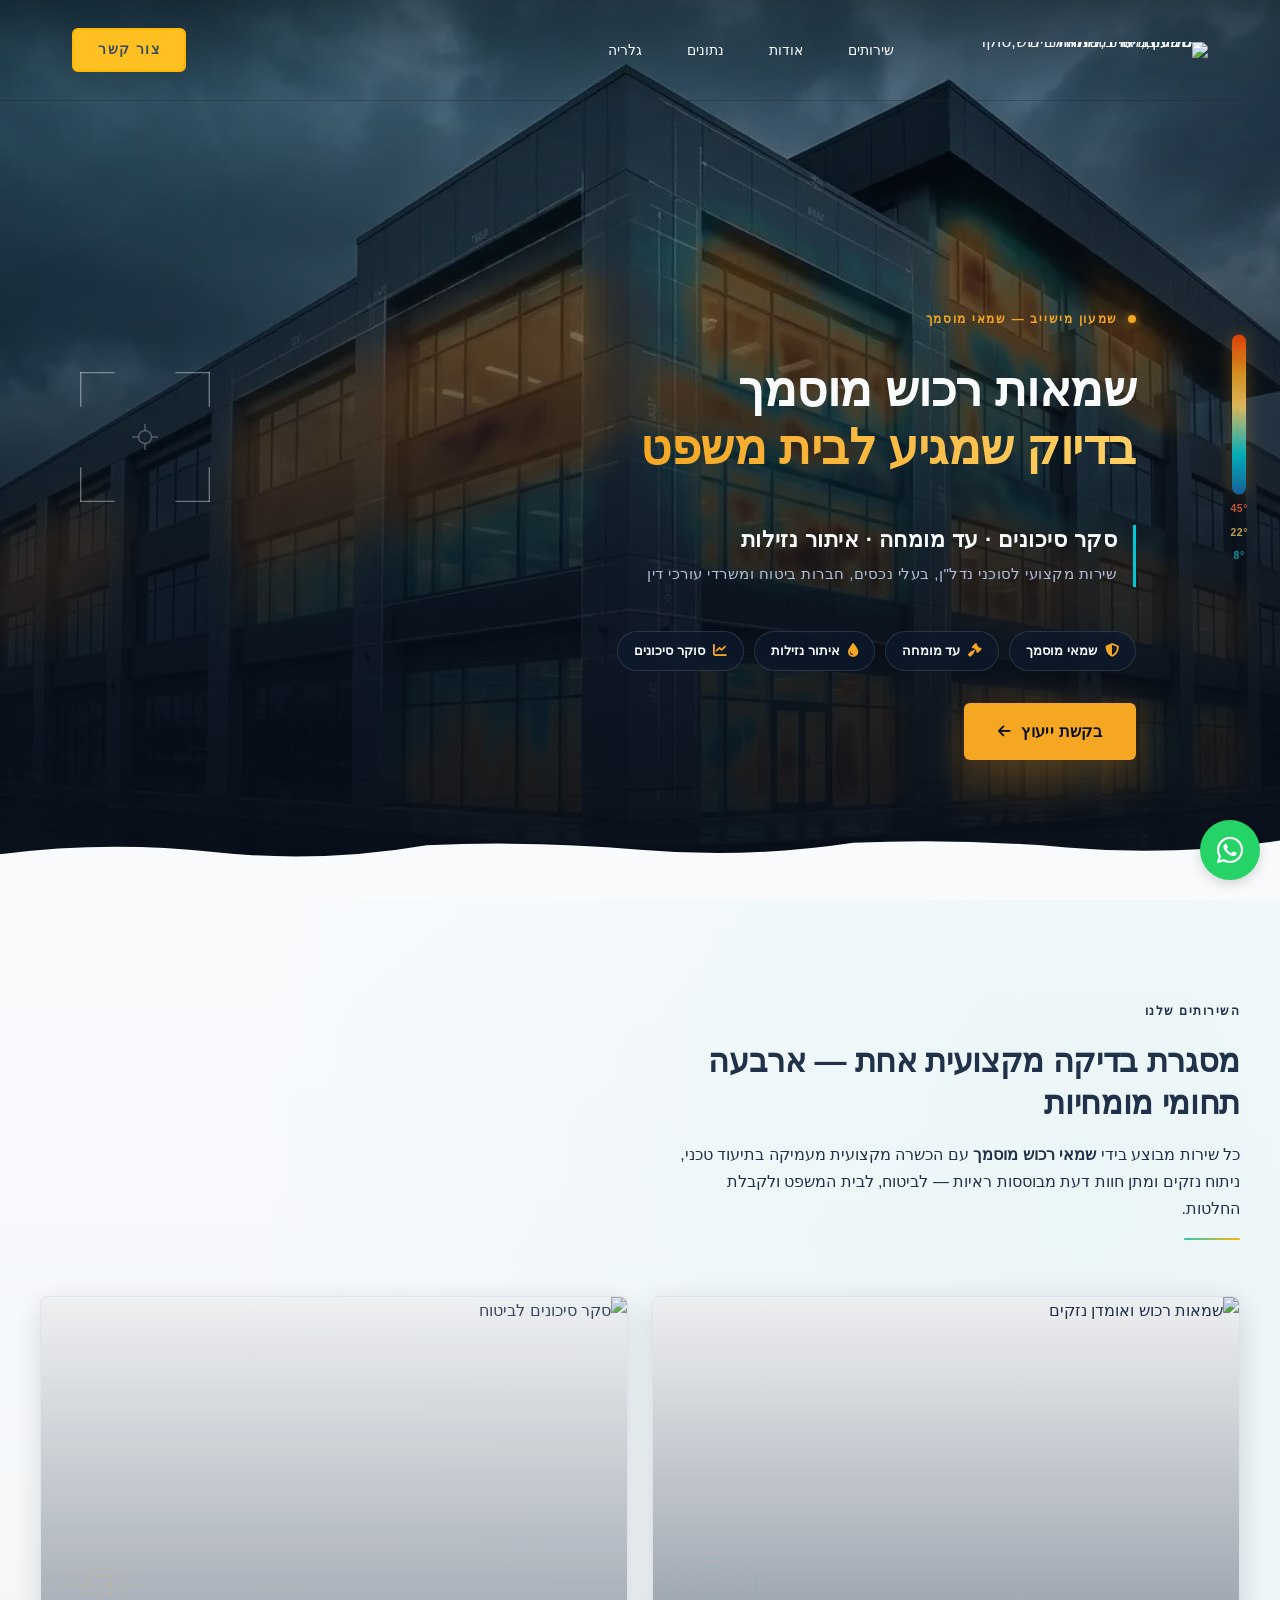
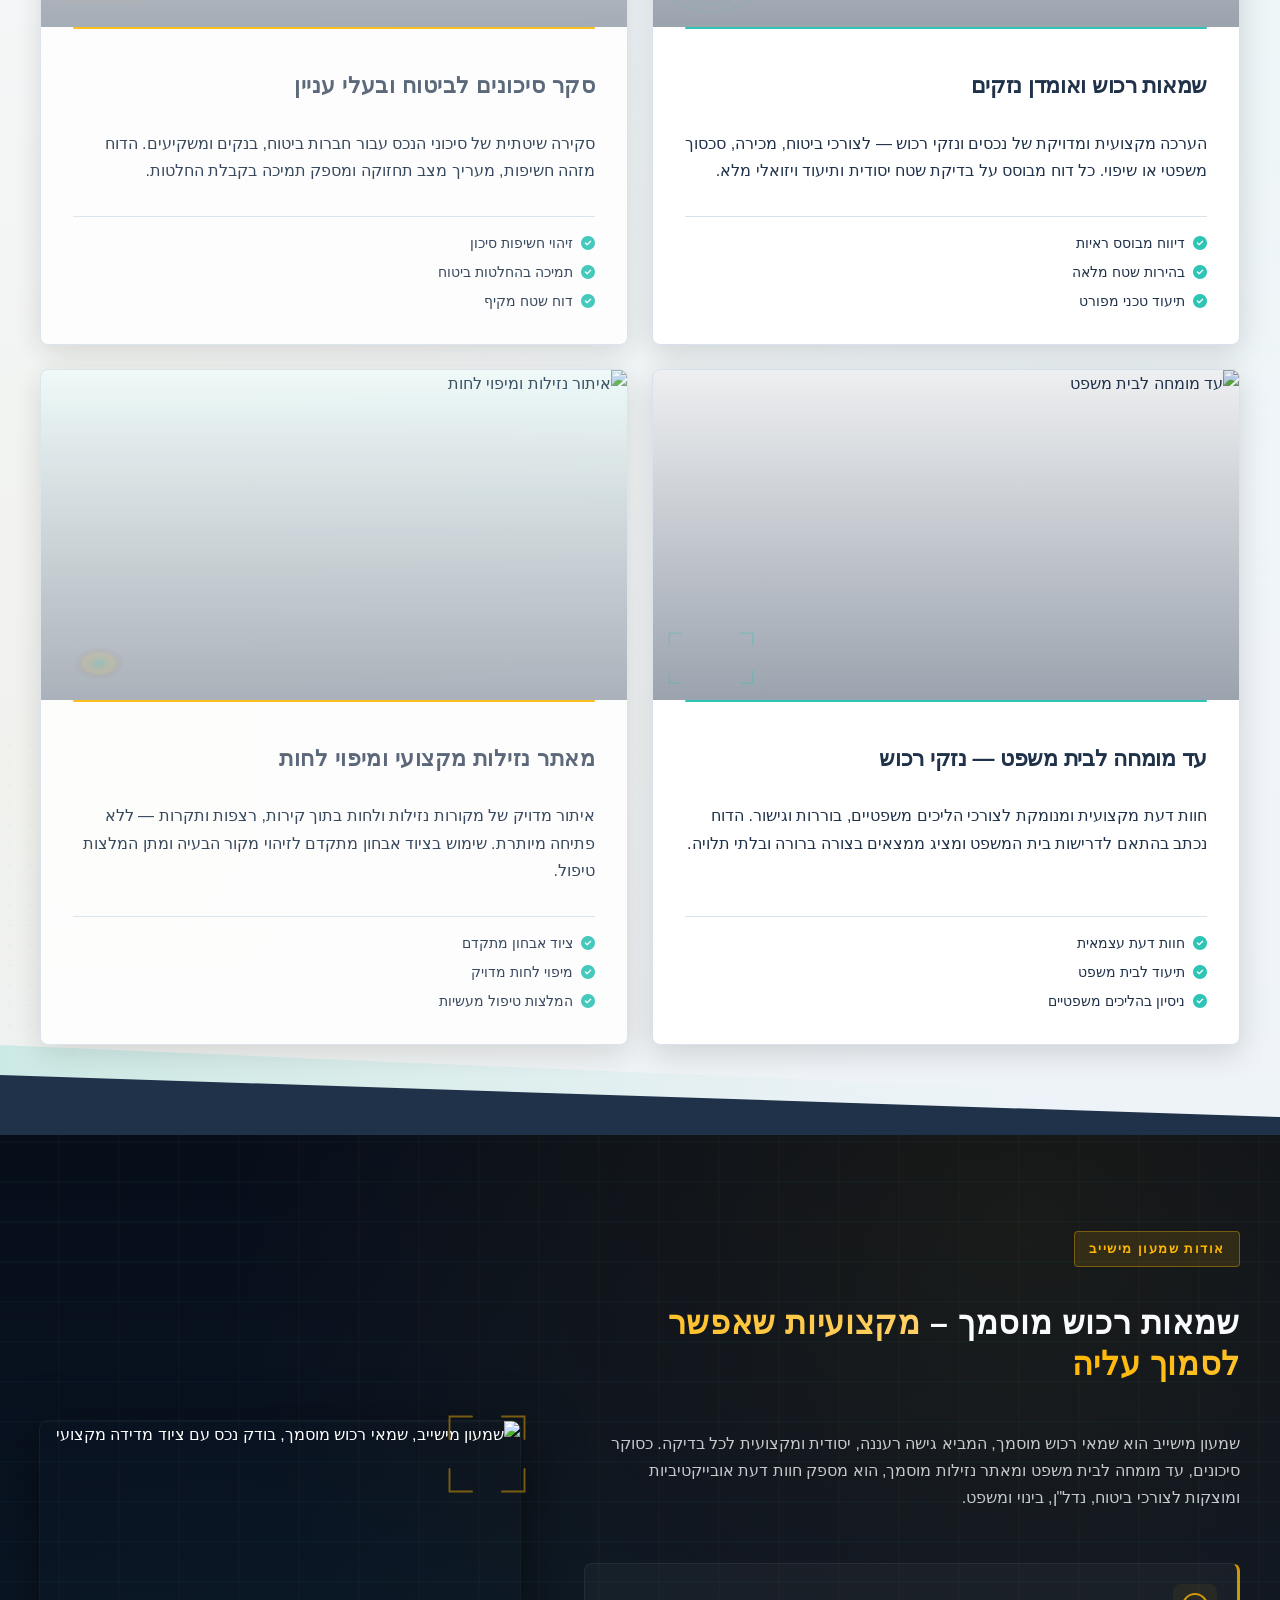
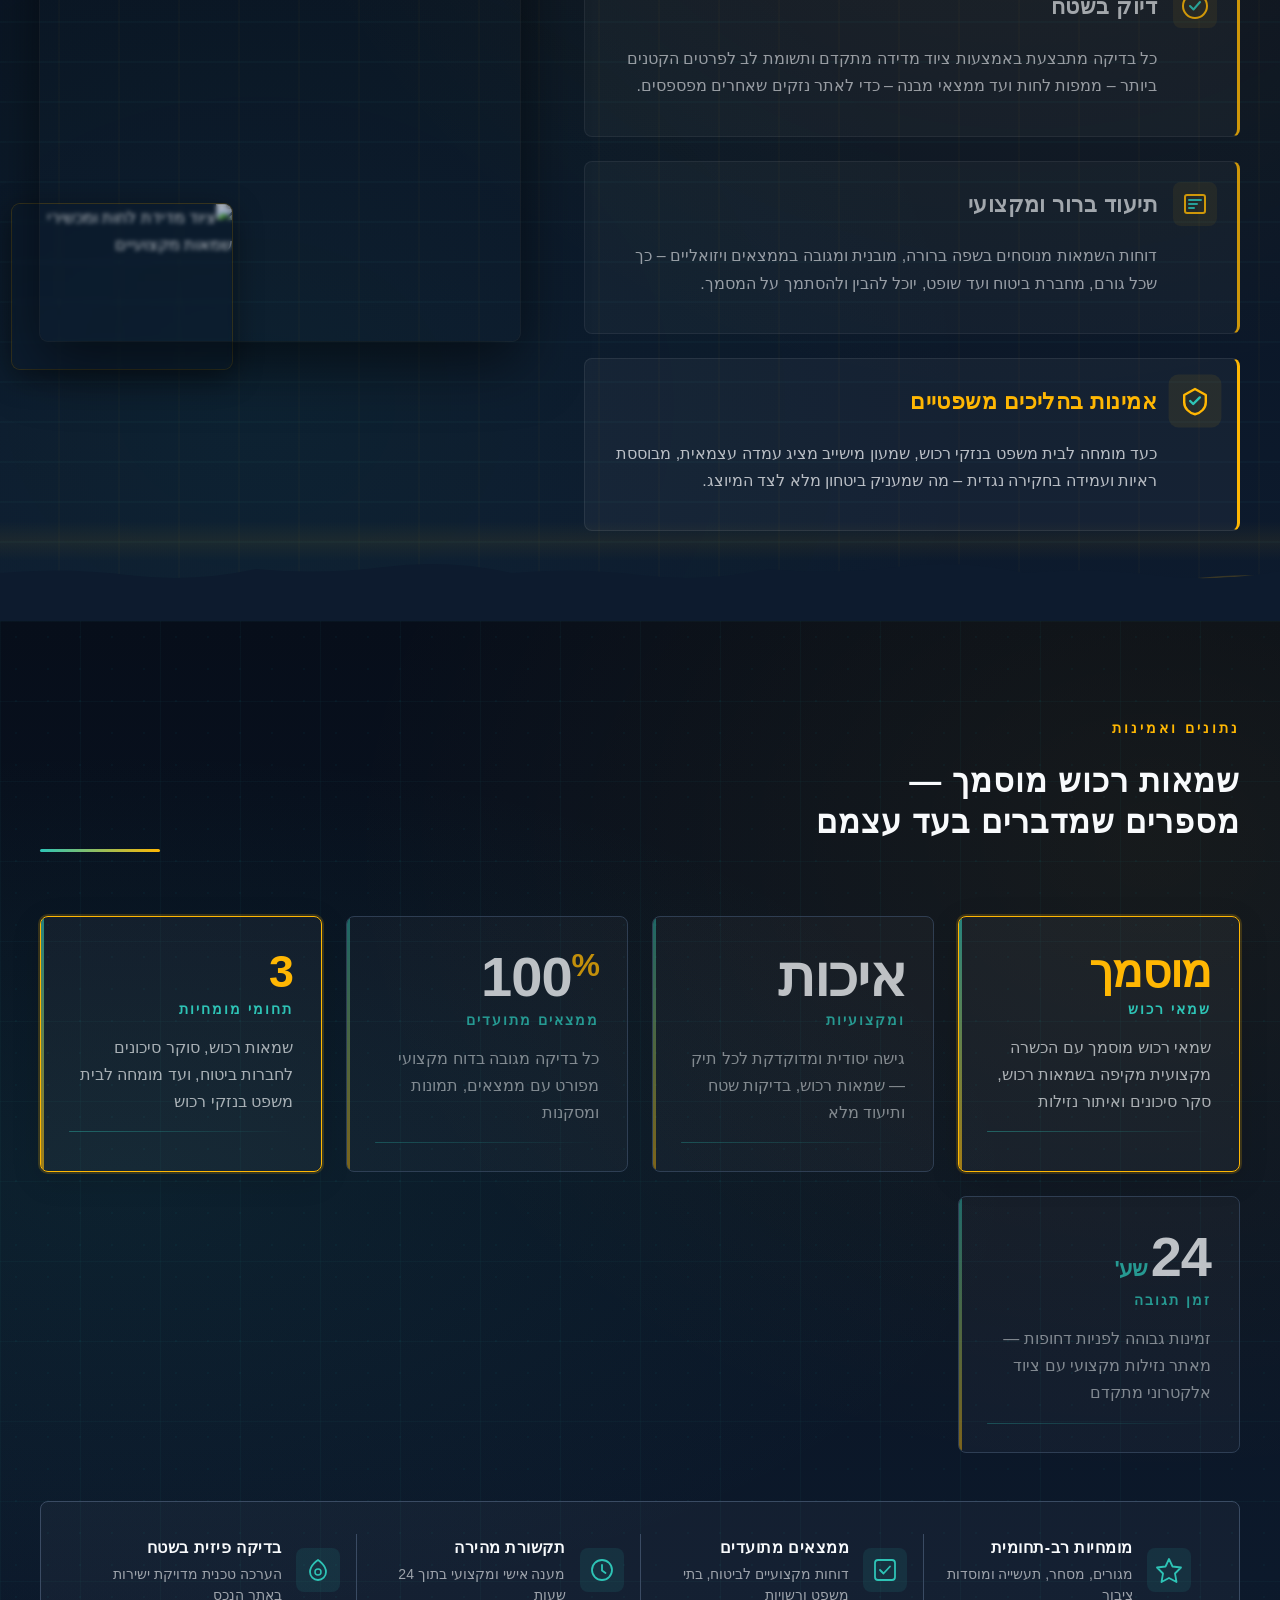
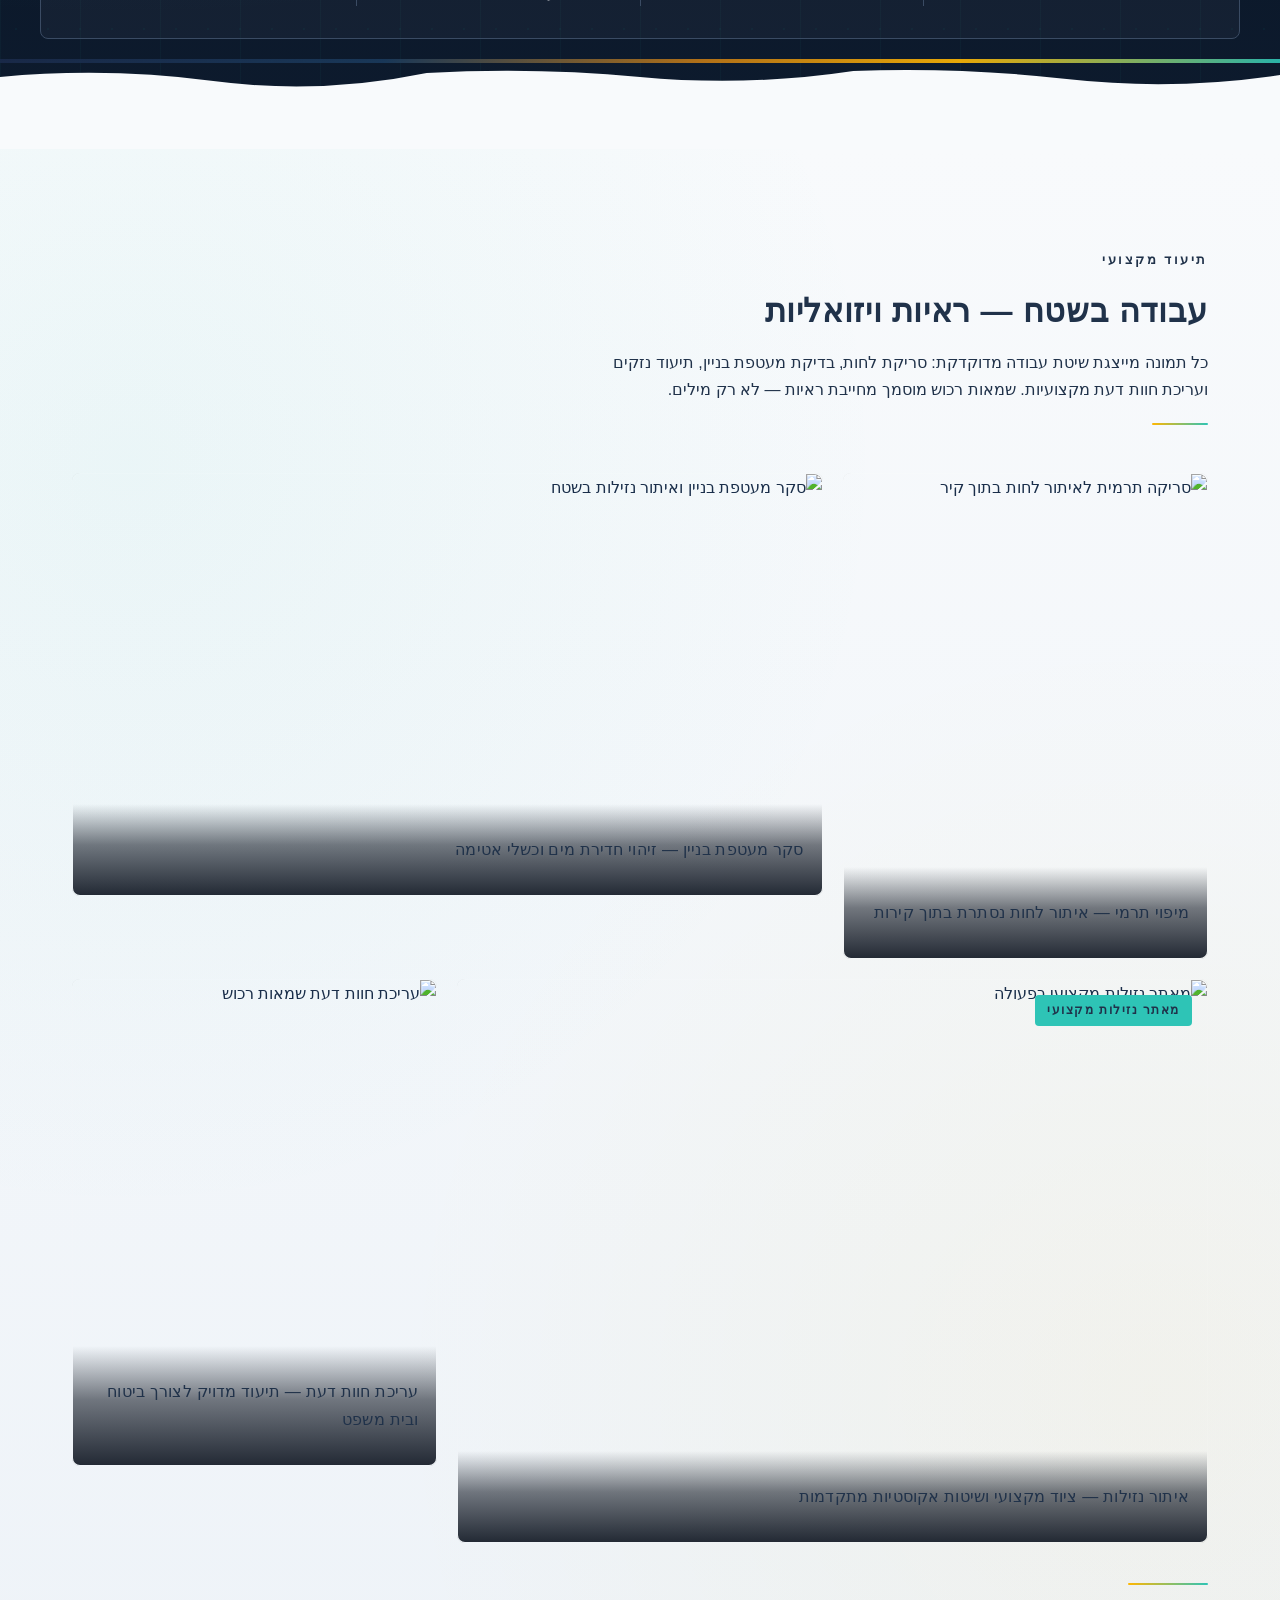
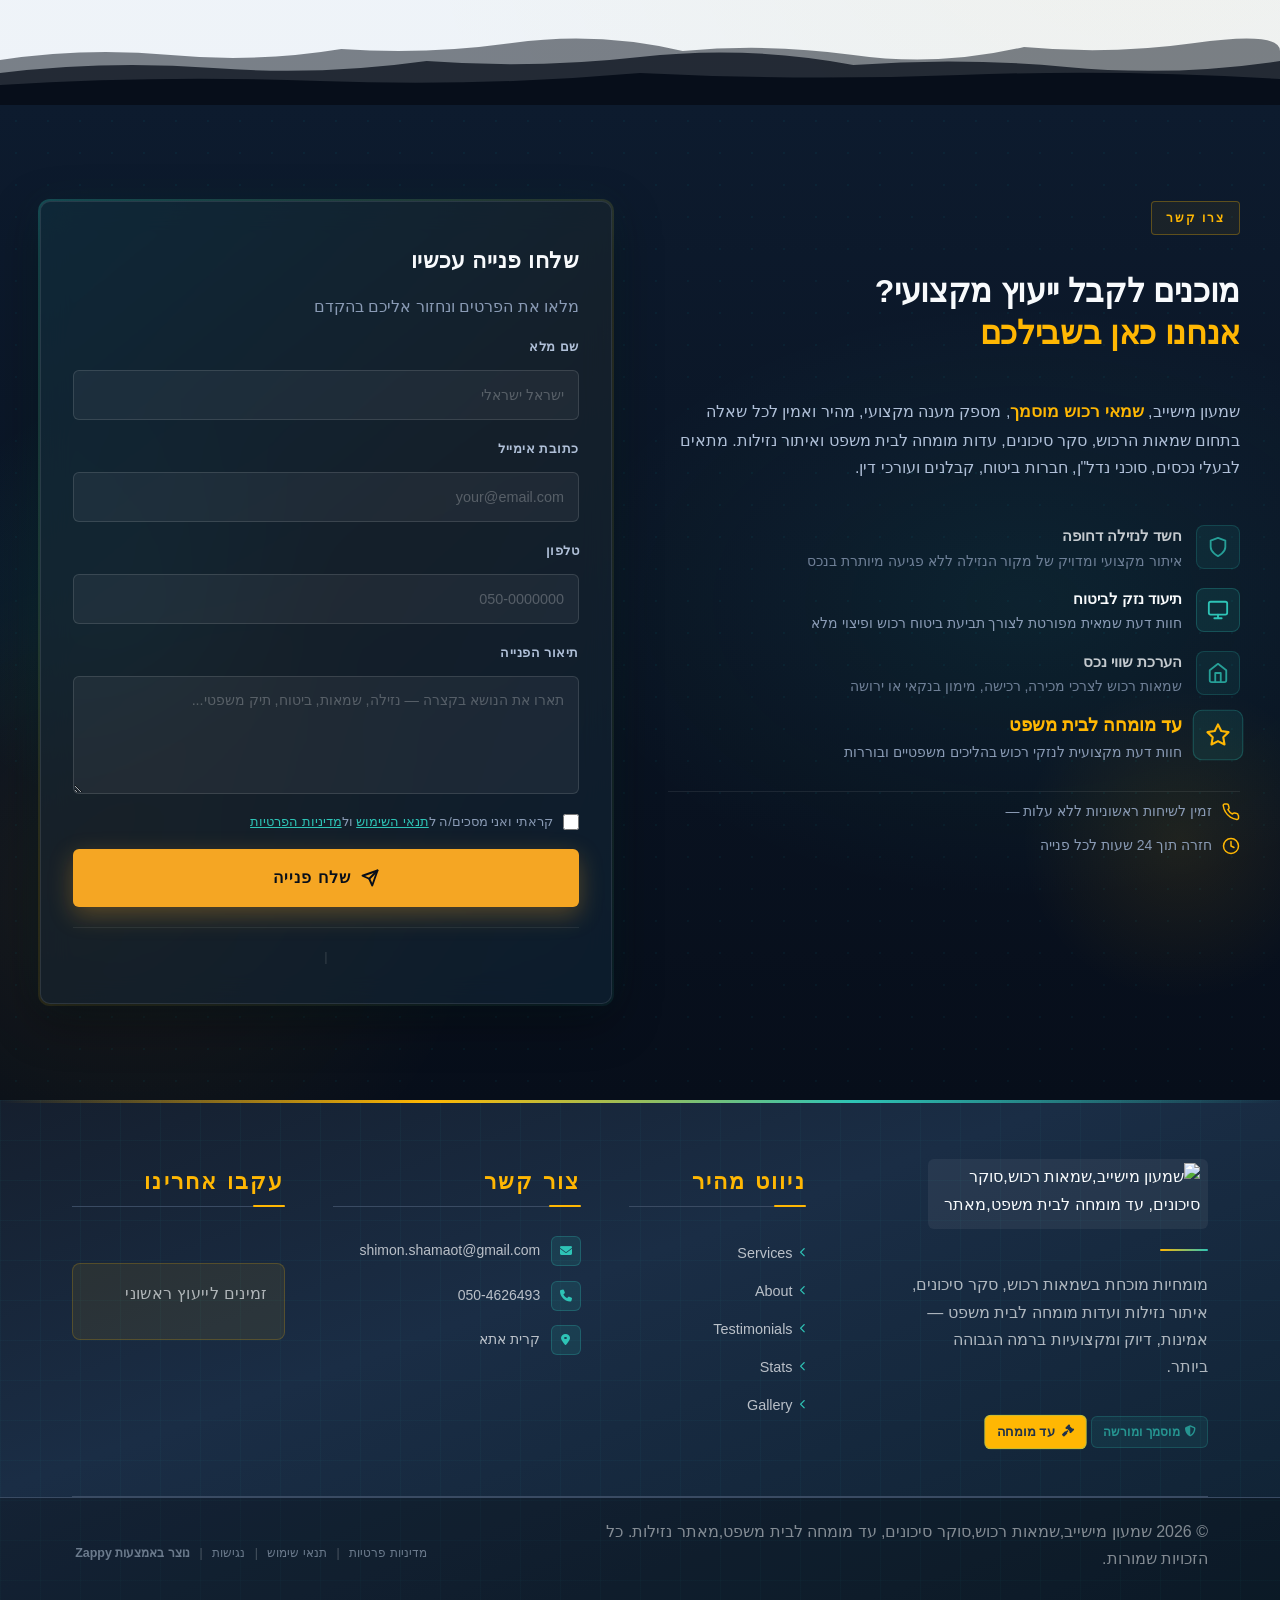
==== commit 47c0e0ca: "Background sync: Progressive GitHub Sync" ====
--- a/public/index.html
+++ b/public/index.html
@@ -1 +1 @@
-<!doctype html><html dir="rtl" lang="he"><head><meta charset="UTF-8"><meta content="width=device-width,initial-scale=1" name="viewport"><meta content="index, follow" name="robots"><title>שמאות רכוש מוסמך — שמעון מישייב,שמאות רכוש,סוקר סיכונים, עד</title><meta content="רוצה להקים אתר" name="description"><meta content="שמאות רכוש מוסמך, שמאי רכוש לביטוח, עד מומחה לבית משפט נזקי רכוש, מאתר נזילות מקצועי" name="keywords"><link href="/assets/favicon.ico" rel="icon" type="image/x-icon"><link href="/assets/favicon-16x16.png" rel="icon" type="image/png" sizes="16x16"><link href="/assets/favicon-32x32.png" rel="icon" type="image/png" sizes="32x32"><link href="/assets/favicon-48x48.png" rel="icon" type="image/png" sizes="48x48"><link href="/assets/favicon-192x192.png" rel="icon" type="image/png" sizes="192x192"><link href="/assets/favicon-512x512.png" rel="icon" type="image/png" sizes="512x512"><link href="/assets/apple-touch-icon.png" rel="apple-touch-icon"><script>!function(){"use strict";var t="7b9b60fe-ee90-47d6-b150-dfe08e020427",e="https://api.zappy5.com/api/analytics/track",a=18e5,n=2592e6,o=!0,i=!0,r=!0;var s=function(){var e="zappy_visitor_"+t,a=null;try{if(a=localStorage.getItem(e)){var o=JSON.parse(a),i=Date.now();if(i-o.created<n)return o.lastSeen=i,localStorage.setItem(e,JSON.stringify(o)),o.id}}catch(t){console.warn("Zappy Analytics: LocalStorage not available")}var r="zv_"+Date.now()+"_"+Math.random().toString(36).substr(2,9);try{localStorage.setItem(e,JSON.stringify({id:r,created:Date.now(),lastSeen:Date.now()}))}catch(t){}return r}(),c=function(){var e="zappy_session_"+t,n=null;try{if(n=sessionStorage.getItem(e)){var o=JSON.parse(n),i=Date.now();if(i-o.timestamp<a)return o.timestamp=i,sessionStorage.setItem(e,JSON.stringify(o)),o.id}}catch(t){console.warn("Zappy Analytics: SessionStorage not available")}var r="zs_"+Date.now()+"_"+Math.random().toString(36).substr(2,9);try{sessionStorage.setItem(e,JSON.stringify({id:r,timestamp:Date.now()}))}catch(t){}return r}();function l(a,n){n=n||{};var o={website_id:t,event_type:a,page_path:window.location.pathname,referrer:document.referrer||"direct",visitor_id:s,session_id:c,metadata:n};if(navigator.sendBeacon){var i=new Blob([JSON.stringify(o)],{type:"application/json"});navigator.sendBeacon(e,i)}else fetch(e,{method:"POST",headers:{"Content-Type":"application/json"},body:JSON.stringify(o),keepalive:!0}).catch(function(t){console.warn("Zappy Analytics: Failed to track event",t)})}o&&l("pageview",{title:document.title,url:window.location.href}),i&&document.addEventListener("click",function(t){var e=t.target;if("BUTTON"===e.tagName||e.closest("button")){var a="BUTTON"===e.tagName?e:e.closest("button");l("click",{element:"button",text:a.textContent.trim().substring(0,100),id:a.id||null,class:a.className||null})}else if("A"===e.tagName||e.closest("a")){var n="A"===e.tagName?e:e.closest("a");l("navigation",{element:"link",text:n.textContent.trim().substring(0,100),href:n.href,external:n.hostname!==window.location.hostname})}},!0),r&&document.addEventListener("submit",function(t){var e=t.target;l("form_submit",{form_id:e.id||null,form_name:e.name||null,form_action:e.action||null,form_method:e.method||"GET"})},!0);var d=Date.now();window.addEventListener("beforeunload",function(){l("page_unload",{time_on_page:Math.floor((Date.now()-d)/1e3),page_path:window.location.pathname})}),window.zappyAnalytics={track:l,getVisitorId:function(){return s},getSessionId:function(){return c}}}()</script><meta content="שמאות רכוש מוסמך — שמעון מישייב,שמאות רכוש,סוקר סיכונים, עד " property="og:title"><meta content="רוצה להקים אתר" property="og:description"><meta content="summary_large_image" name="twitter:card"><meta content="שמאות רכוש מוסמך — שמעון מישייב,שמאות רכוש,סוקר סיכונים, עד " name="twitter:title"><meta content="רוצה להקים אתר" name="twitter:description"><meta content="website" property="og:type"><meta content="he_IL" property="og:locale"><link href="https://cdnjs.cloudflare.com/ajax/libs/font-awesome/6.4.0/css/all.min.css" rel="stylesheet"><style>.skip-link{position:absolute;top:0;left:0;transform:translateY(-200%);padding:12px 18px;background:var(--bg-dark,#1a1a1a);color:var(--text-light,#fff);font-weight:600;border-radius:0 0 8px 0;z-index:10000}.skip-link:focus{transform:none;outline:2px solid var(--ring,#fff);outline-offset:2px}:focus-visible{outline:2px solid var(--ring,currentColor);outline-offset:3px}</style><link href="/assets/favicon.ico" rel="icon" type="image/x-icon"><link href="/assets/favicon-16x16.png" rel="icon" type="image/png" sizes="16x16"><link href="/assets/favicon-32x32.png" rel="icon" type="image/png" sizes="32x32"><link href="/assets/favicon-48x48.png" rel="icon" type="image/png" sizes="48x48"><link href="/assets/favicon-192x192.png" rel="icon" type="image/png" sizes="192x192"><link href="/assets/favicon-512x512.png" rel="icon" type="image/png" sizes="512x512"><link href="/assets/apple-touch-icon.png" rel="apple-touch-icon"><link href="https://cdn.jsdelivr.net/npm/vanilla-cookieconsent@3/dist/cookieconsent.css" rel="stylesheet"><script src="https://cdn.jsdelivr.net/npm/vanilla-cookieconsent@3/dist/cookieconsent.umd.js"></script><script src="https://cdn.jsdelivr.net/gh/mickidum/acc_toolbar/acctoolbar/acctoolbar.min.js"></script><style data-zappy-section-v2-css="true">.index-hero-section{position:relative;width:100%;min-height:100vh;overflow:visible;display:flex;align-items:center;background-color:#0d1b2e;color:var(--text-light);direction:rtl;padding-bottom:70px}.index-hero-section .index-hero-bg{position:absolute;inset:0;z-index:0;width:100%;height:100%;background-color:#0d1b2e;background-position:center;background-size:cover;background-repeat:no-repeat}.index-hero-section .index-hero-scrim{position:absolute;inset:0;z-index:1;pointer-events:none;background-image:linear-gradient(135deg,rgba(7,14,26,.92) 0,rgba(7,14,26,.75) 50%,rgba(7,14,26,.55) 100%),linear-gradient(180deg,rgba(7,14,26,.3) 0,rgba(7,14,26,.85) 100%)}.index-hero-section .index-hero-thermal-bar{position:absolute;inset-inline-start:32px;top:50%;transform:translateY(-50%);z-index:3;pointer-events:none;display:flex;flex-direction:column;align-items:center;gap:6px}.index-hero-section .thermal-scale{width:14px;height:160px;border-radius:8px;background:linear-gradient(180deg,#ff4500 0,#f5a623 25%,#ffd066 45%,#00c8d4 75%,#1a6eaf 100%);box-shadow:0 0 18px rgba(245,166,35,.35);opacity:.85}.index-hero-section .thermal-label{font-size:.65rem;font-weight:700;letter-spacing:.06em;opacity:.75;color:var(--text-light)}.index-hero-section .thermal-hot{color:#ff6b35}.index-hero-section .thermal-mid{color:#ffd066}.index-hero-section .thermal-cold{color:#00c8d4}.index-hero-section .index-hero-scan-frame{position:absolute;inset-inline-end:80px;top:50%;transform:translateY(-50%);z-index:3;pointer-events:none;width:130px;height:130px;opacity:.6}.index-hero-section .index-hero-scan-frame svg{width:100%;height:100%;display:block}.index-hero-section .index-hero-container{position:relative;z-index:10;width:100%;max-width:1200px;margin:0 auto;padding:140px 80px 60px 80px}.index-hero-section .index-hero-content{max-width:720px;display:flex;flex-direction:column;align-items:flex-start;gap:24px}.index-hero-section .index-hero-eyebrow{display:flex;align-items:center;flex-direction:row;gap:10px}.index-hero-section .eyebrow-dot{width:8px;height:8px;border-radius:50%;background:#f5a623;box-shadow:0 0 10px rgba(245,166,35,.7);flex-shrink:0}.index-hero-section .eyebrow-text{font-size:.75rem;font-weight:700;letter-spacing:.14em;text-transform:uppercase;color:#f5a623;text-align:start}.index-hero-section .index-hero-h1{font-family:'Barlow Condensed',Assistant,sans-serif;font-size:3rem;font-weight:800;line-height:1.15;letter-spacing:-.01em;color:var(--text-light);margin:0;text-align:start}.index-hero-section .index-hero-h1 .h1-accent{background:linear-gradient(90deg,#f5a623,#ffd066);-webkit-background-clip:text;-webkit-text-fill-color:transparent;background-clip:text;display:block}.index-hero-section .index-hero-h3{font-family:Assistant,Rubik,sans-serif;font-size:1.1rem;font-weight:600;line-height:1.55;color:var(--text-light);margin:0;text-align:start;border-inline-start:3px solid #00C8D4;padding-inline-start:16px}.index-hero-section .index-hero-h3 .h3-sub{display:block;font-weight:400;font-size:.95rem;color:#b0c0d8;margin-top:6px;line-height:1.65}.index-hero-section .index-hero-badges{display:flex;flex-wrap:wrap;flex-direction:row;gap:10px;margin-top:4px}.index-hero-section .trust-badge{display:flex;flex-direction:row;align-items:center;gap:8px;background:rgba(13,27,46,.65);backdrop-filter:blur(10px);border:1px solid rgba(255,255,255,.12);border-radius:100px;padding:8px 16px;font-size:.82rem;font-weight:600;color:var(--text-light);transition:all .3s cubic-bezier(.4,0,.2,1);white-space:nowrap}.index-hero-section .trust-badge:hover{border-color:rgba(245,166,35,.45);background:rgba(245,166,35,.1);transform:translateY(-2px)}.index-hero-section .trust-icon{color:#f5a623;font-size:.85rem;flex-shrink:0}.index-hero-section .index-hero-cta{margin-top:8px}.index-hero-section .btn-primary-hero{display:inline-flex;align-items:center;flex-direction:row;gap:10px;background:#f5a623;color:#070e1a;padding:15px 34px;border-radius:6px;font-size:1rem;font-weight:700;text-decoration:none;letter-spacing:.02em;box-shadow:0 16px 48px rgba(245,166,35,.3);transition:all .3s cubic-bezier(.4,0,.2,1);border:none}.index-hero-section .btn-primary-hero:hover{background:#ffd066;transform:translateY(-3px);box-shadow:0 24px 60px rgba(245,166,35,.45)}.index-hero-section .btn-primary-hero i{font-size:.9rem;transition:transform .3s ease}.index-hero-section .btn-primary-hero:hover i{transform:translateX(-4px)}.index-hero-section .index-hero-divider-wrapper{position:absolute;bottom:0;left:0;width:100%;height:70px;pointer-events:none;z-index:5}.index-hero-section .index-hero-divider-wrapper svg{display:block;width:100%;height:100%}@media (max-width:1024px){.index-hero-section .index-hero-container{padding:130px 48px 60px 48px}.index-hero-section .index-hero-scan-frame{inset-inline-end:32px;width:100px;height:100px;opacity:.4}}@media (max-width:768px){.index-hero-section{min-height:100svh;align-items:flex-start}.index-hero-section .index-hero-container{padding:110px 20px 60px 20px}.index-hero-section .index-hero-content{max-width:100%;gap:18px}.index-hero-section .index-hero-h1{font-size:2.1rem;line-height:1.2}.index-hero-section .index-hero-h3{font-size:.97rem}.index-hero-section .index-hero-h3 .h3-sub{font-size:.88rem}.index-hero-section .index-hero-badges{gap:8px}.index-hero-section .trust-badge{font-size:.78rem;padding:7px 13px}.index-hero-section .btn-primary-hero{padding:13px 26px;font-size:.95rem}.index-hero-section .index-hero-thermal-bar{inset-inline-start:10px;top:auto;bottom:100px;transform:none}.index-hero-section .thermal-scale{height:100px;width:10px}.index-hero-section .index-hero-scan-frame{display:none}}.hero .hero-title,.hero h1,.hero-section h1,.hero-title,[class*=hero-] h1,[class~=hero] h1{font-size:48px!important;line-height:1.2!important}@media (max-width:1024px){.hero .hero-title,.hero h1,.hero-section h1,.hero-title,[class*=hero-] h1,[class~=hero] h1{font-size:36px!important}}@media (max-width:768px){.hero .hero-title,.hero h1,.hero-section h1,.hero-title,[class*=hero-] h1,[class~=hero] h1{font-size:28px!important}}</style><link href="/styles.css" rel="stylesheet"><script>window.ZAPPY_WEBSITE_ID="7b9b60fe-ee90-47d6-b150-dfe08e020427",window.ZAPPY_API_BASE="https://api.zappy5.com"</script><style id="zappy-dropdown-submenu-styles">#navMenu li:has(.sub-menu),.nav-menu li:has(.sub-menu),.navbar li:has(.sub-menu),nav li:has(.sub-menu){position:relative}#navMenu .sub-menu,.nav-menu .sub-menu,.navbar .sub-menu,nav .sub-menu{display:block!important;position:absolute!important;top:100%;left:0;min-width:220px;background:#fff;border-radius:8px;box-shadow:0 8px 25px rgba(0,0,0,.15);padding:8px 0;opacity:0;visibility:hidden;transform:translateY(10px);transition:all .3s ease;z-index:1000;list-style:none;pointer-events:none}#navMenu li:hover>.sub-menu,.nav-menu li:hover>.sub-menu,.navbar li:hover>.sub-menu,nav li:hover>.sub-menu{opacity:1!important;visibility:visible!important;transform:translateY(0)!important;pointer-events:auto!important}.sub-menu li{list-style:none;margin:0;padding:0}.sub-menu a{display:block!important;padding:10px 16px!important;color:var(--text-dark,#333)!important;font-weight:500;text-decoration:none;white-space:nowrap;transition:background-color .2s}.sub-menu .zappy-nav-child>a{padding-left:28px!important;font-size:.9em!important;opacity:.85!important}[dir=rtl] .sub-menu .zappy-nav-child>a,html[lang=ar] .sub-menu .zappy-nav-child>a,html[lang=he] .sub-menu .zappy-nav-child>a{padding-left:10px!important;padding-right:28px!important}.sub-menu .zappy-nav-parent>a{font-weight:600!important}.sub-menu a:hover{background-color:#f5f5f5}[dir=rtl] .nav-menu .sub-menu,[dir=rtl] .navbar .sub-menu,[dir=rtl] nav .sub-menu,html[lang=ar] .nav-menu .sub-menu,html[lang=ar] .navbar .sub-menu,html[lang=ar] nav .sub-menu,html[lang=he] .nav-menu .sub-menu,html[lang=he] .navbar .sub-menu,html[lang=he] nav .sub-menu{left:auto!important;right:0!important}.sub-menu:empty,.sub-menu:not(:has(li)):not(:has(> a)),.sub-menu:not(:has(li:not(.zappy-hidden-menu-item))):not(:has(> a)){display:none!important;opacity:0!important;visibility:hidden!important;pointer-events:none!important}li:has(.menu-group-title):hover>.sub-menu{opacity:1!important;visibility:visible!important;transform:translateY(0)!important;pointer-events:auto!important}#navMenu>li>.menu-group-title,.nav-menu>li>.menu-group-title{display:inline-block;padding:.5rem 1rem;cursor:default;user-select:none}@media (max-width:768px){#navMenu .sub-menu,.nav-menu .sub-menu,.navbar .sub-menu,nav .sub-menu{position:static!important;transform:none!important;box-shadow:none!important;background:0 0!important;max-height:0;overflow:hidden;opacity:0;visibility:hidden;transition:max-height .3s ease,opacity .3s ease;padding:0!important;border-radius:0!important}#navMenu .sub-menu.mobile-expanded,.nav-menu .sub-menu.mobile-expanded,.navbar .sub-menu.mobile-expanded{max-height:none!important;overflow-y:visible!important;opacity:1!important;visibility:visible!important;padding:8px 0 8px 16px!important}[dir=rtl] .sub-menu.mobile-expanded,html[lang=he] .sub-menu.mobile-expanded{padding:8px 16px 8px 0!important}#navMenu li:hover>.sub-menu,.nav-menu li:hover>.sub-menu,.navbar li:hover>.sub-menu,nav li:hover>.sub-menu{opacity:0;visibility:hidden;pointer-events:none}#navMenu li>.sub-menu.mobile-expanded,.nav-menu li>.sub-menu.mobile-expanded,.navbar li>.sub-menu.mobile-expanded,nav li>.sub-menu.mobile-expanded{opacity:1!important;visibility:visible!important;pointer-events:auto!important}#navMenu li:has(.sub-menu),.nav-menu li:has(.sub-menu),.navbar li:has(.sub-menu),nav li:has(.sub-menu){display:flex!important;flex-wrap:wrap!important;align-items:center!important;position:relative!important;min-height:44px!important}#navMenu li:has(.sub-menu)>a,.nav-menu li:has(.sub-menu)>a,.navbar li:has(.sub-menu)>a,nav li:has(.sub-menu)>a{flex:1!important;min-width:0!important}#navMenu li:has(.sub-menu)>.menu-group-title,.nav-menu li:has(.sub-menu)>.menu-group-title,.navbar li:has(.sub-menu)>.menu-group-title,nav li:has(.sub-menu)>.menu-group-title{flex:1!important;min-width:0!important;padding:0!important;line-height:inherit!important}#navMenu li:has(.sub-menu)>.sub-menu,.nav-menu li:has(.sub-menu)>.sub-menu,.navbar li:has(.sub-menu)>.sub-menu,nav li:has(.sub-menu)>.sub-menu{flex-basis:100%!important;width:100%!important}#navMenu li:has(.sub-menu)>a [class*=arrow],#navMenu li:has(.sub-menu)>a [class*=chevron],.nav-menu li:has(.sub-menu)>a .fa-angle-down,.nav-menu li:has(.sub-menu)>a .fa-chevron-down,.nav-menu li:has(.sub-menu)>a [class*=arrow],.nav-menu li:has(.sub-menu)>a [class*=chevron],nav li:has(.sub-menu)>a [class*=arrow],nav li:has(.sub-menu)>a [class*=chevron]{display:none!important;visibility:hidden!important}.mobile-submenu-toggle{display:flex!important;align-items:center!important;justify-content:center!important;width:44px!important;height:auto!important;background:0 0!important;border:none!important;cursor:pointer!important;color:var(--text-light)!important;position:static!important;flex-shrink:0!important;align-self:stretch!important;z-index:2!important;padding:0!important;margin:0!important}.mobile-submenu-toggle::after{content:''!important;width:0!important;height:0!important;border-left:6px solid transparent!important;border-right:6px solid transparent!important;border-top:7px solid currentColor!important;transition:transform .3s ease!important}.mobile-submenu-toggle.expanded::after{transform:rotate(180deg)!important}.sub-menu a{padding:10px 0!important;display:block!important;color:var(--text-light)!important;white-space:normal!important}.sub-menu .zappy-nav-child>a{padding-left:28px!important;font-size:.9em!important;opacity:.85!important}[dir=rtl] .sub-menu .zappy-nav-child>a,html[lang=ar] .sub-menu .zappy-nav-child>a,html[lang=he] .sub-menu .zappy-nav-child>a{padding-left:0!important;padding-right:28px!important}.sub-menu .zappy-nav-parent>a{font-weight:600!important}#navMenu.active,.nav-menu.active{max-width:100vw!important;overflow-x:hidden!important;box-sizing:border-box!important}.navbar .sub-menu li a,.zappy-products-dropdown .sub-menu a,nav.navbar .sub-menu li a{color:var(--text-light)!important}}@media (min-width:769px){.mobile-submenu-toggle{display:none!important}}</style><style id="zappy-widget-visibility">html[dir=rtl] .whatsapp-float{right:20px!important;left:auto!important}html:not([dir]) .whatsapp-float,html[dir=ltr] .whatsapp-float{left:20px!important;right:auto!important}html[dir=rtl] #mic-access-tool-general-button,html[dir=rtl] #mic-init-access-tool #mic-access-tool-general-button,html[dir=rtl] #mic-init-access-tool .mic-access-tool-general-button,html[dir=rtl] ._access-icon,html[dir=rtl] .mic-access-tool-general-button{left:20px!important;right:auto!important}html:not([dir]) #mic-access-tool-general-button,html:not([dir]) #mic-init-access-tool #mic-access-tool-general-button,html:not([dir]) #mic-init-access-tool .mic-access-tool-general-button,html:not([dir]) ._access-icon,html:not([dir]) .mic-access-tool-general-button,html[dir=ltr] #mic-access-tool-general-button,html[dir=ltr] #mic-init-access-tool #mic-access-tool-general-button,html[dir=ltr] #mic-init-access-tool .mic-access-tool-general-button,html[dir=ltr] ._access-icon,html[dir=ltr] .mic-access-tool-general-button{right:20px!important;left:auto!important}@media (max-width:768px){.whatsapp-float{display:flex!important}}@media (min-width:769px){.whatsapp-float{display:flex!important}}@media (max-width:768px){#mic-access-tool-general-button,#mic-init-access-tool #mic-access-tool-general-button,#mic-init-access-tool .mic-access-tool-general-button,._access-icon,.mic-access-tool-general-button{display:flex!important;visibility:visible!important;opacity:1!important;pointer-events:auto!important}#mic-access-tool-box.opened-mic-access-tool,#mic-init-access-tool #mic-access-tool-box.opened-mic-access-tool,.mic-access-tool-box.opened-mic-access-tool{visibility:visible!important;opacity:1!important;pointer-events:auto!important}}@media (min-width:769px){#mic-access-tool-general-button,#mic-init-access-tool #mic-access-tool-general-button,#mic-init-access-tool .mic-access-tool-general-button,._access-icon,.mic-access-tool-general-button{display:flex!important;visibility:visible!important;opacity:1!important;pointer-events:auto!important}#mic-access-tool-box.opened-mic-access-tool,#mic-init-access-tool #mic-access-tool-box.opened-mic-access-tool,.mic-access-tool-box.opened-mic-access-tool{visibility:visible!important;opacity:1!important;pointer-events:auto!important}}</style></head><body><a href="#main" class="skip-link">דלג לתוכן הראשי</a><nav class="navbar" dir="rtl" style="background-color:#0D1B2E;backdrop-filter:none;box-shadow:0 2px 12px rgba(0,0,0,0.3)"><button class="mobile-toggle" aria-label="Menu" id="mobileToggle"><svg viewBox="0 0 24 24" fill="none" height="24" width="24" class="hamburger-icon"><path d="M3 12h18M3 6h18M3 18h18" stroke="currentColor" stroke-width="2" stroke-linecap="round"></path></svg> <svg viewBox="0 0 24 24" fill="none" height="24" width="24" class="close-icon" style="display:none"><path d="M18 6L6 18M6 6l12 12" stroke="currentColor" stroke-width="2" stroke-linecap="round"></path></svg></button> <button class="phone-header-btn" aria-label="Call" data-phone="0504626493"><svg viewBox="0 0 24 24" fill="currentColor" height="20" width="20"><path d="M22 16.92v3a2 2 0 0 1-2.18 2 19.79 19.79 0 0 1-8.63-3.07 19.5 19.5 0 0 1-6-6 19.79 19.79 0 0 1-3.07-8.67A2 2 0 0 1 4.11 2h3a2 2 0 0 1 2 1.72 12.84 12.84 0 0 0 .7 2.81 2 2 0 0 1-.45 2.11L8.09 9.91a16 16 0 0 0 6 6l1.27-1.27a2 2 0 0 1 2.11-.45 12.84 12.84 0 0 0 2.81.7A2 2 0 0 1 22 16.92z"></path></svg></button><div class="nav-container"><div class="nav-right-group"><div class="nav-brand"><a href="/" class="logo-link"><img alt="שמעון מישייב,שמאות רכוש,סוקר סיכונים, עד מומחה לבית משפט,מאתר נזילות" src="/assets/site-----image-1.webp" class="logo" style="width:240px !important;height:auto !important;max-width:240px !important"></a></div><ul class="nav-menu" id="navMenu"><li><a href="#services">שירותים</a></li><li><a href="#about">אודות</a></li><li><a href="#stats">נתונים</a></li><li><a href="#gallery">גלריה</a></li></ul></div><div class="nav-cta-container"><a href="#contact" class="nav-cta-btn">צור קשר</a></div></div></nav><script>window.addEventListener("load",function(){const e=document.querySelector(".navbar, nav, header");if(!e)return void console.log("[Navbar] Navbar element not found");let t=document.getElementById("mobileToggle")||document.querySelector(".mobile-toggle")||document.querySelector(".hamburger")||document.querySelector(".hamburger-menu")||document.querySelector(".menu-toggle")||document.querySelector(".burger-menu")||document.querySelector('[aria-label="Menu"]')||document.querySelector('[aria-label="תפריט"]');const n=document.querySelector(".phone-header-btn"),o=window.getComputedStyle(e);let r=o.backgroundColor;if(console.log("[Navbar] Initial navbar background:",r),"transparent"===r||"rgba(0, 0, 0, 0)"===r||r.startsWith("rgba")&&r.includes(", 0)")){const e=o.backgroundImage;if(e&&"none"!==e)console.log("[Navbar] Navbar has background image/gradient, using dark text"),r="rgb(240, 240, 240)";else{const e=window.getComputedStyle(document.body).backgroundColor;console.log("[Navbar] Navbar transparent, using body background:",e),r=e}}const a=r.match(/\d+/g);if(a&&a.length>=3){const e=(.299*parseInt(a[0])+.587*parseInt(a[1])+.114*parseInt(a[2]))/255;console.log("[Navbar] Mobile button colors preserved from Claude CSS (luminance:",e.toFixed(2)+")");const o=document.createElement("style");o.id="zappy-mobile-nav-fix";document.documentElement.lang;document.documentElement.dir,o.textContent='\n        /* Hide mobile buttons on desktop, show only on mobile */\n        @media (min-width: 769px) {\n          .mobile-toggle,\n          .phone-header-btn {\n            display: none !important;\n          }\n        }\n        \n        /* Show and position mobile buttons correctly on mobile */\n        @media (max-width: 768px) {\n          .navbar,\n          nav.navbar {\n            min-height: 70px !important;\n          }\n\n          .mobile-toggle,\n          .phone-header-btn {\n            position: absolute !important;\n            top: 0 !important;\n            bottom: 0 !important;\n            margin-top: auto !important;\n            margin-bottom: auto !important;\n            transform: none !important;\n            z-index: 1001 !important;\n            display: flex !important;\n            align-items: center !important;\n            justify-content: center !important;\n            width: 36px !important;\n            height: 36px !important;\n            border-radius: 50% !important;\n            border: none !important;\n            cursor: pointer !important;\n            padding: 6px !important;\n            background: none !important;\n            color: var(--nav-text, var(--text-light)) !important;\n            touch-action: manipulation !important;\n            -webkit-tap-highlight-color: transparent !important;\n          }\n\n          html[data-zappy-site-type="ecommerce"] .phone-header-btn,\n          body[data-zappy-site-type="ecommerce"] .phone-header-btn,\n          html[data-zappy-site-type="ecommerce"] header .phone-header-btn,\n          html[data-zappy-site-type="ecommerce"] nav .phone-header-btn {\n            display: none !important;\n            visibility: hidden !important;\n            width: 0 !important;\n            height: 0 !important;\n            min-width: 0 !important;\n            overflow: hidden !important;\n          }\n          \n          /* LTR positioning (default): hamburger LEFT, phone RIGHT */\n          html:not([dir="rtl"]):not([lang="he"]):not([lang="ar"]) .mobile-toggle,\n          html[dir="ltr"] .mobile-toggle {\n            left: 12px !important;\n            right: auto !important;\n          }\n          html:not([dir="rtl"]):not([lang="he"]):not([lang="ar"]) .phone-header-btn,\n          html[dir="ltr"] .phone-header-btn {\n            right: 12px !important;\n            left: auto !important;\n          }\n          \n          /* RTL positioning: hamburger RIGHT, phone LEFT */\n          html[dir="rtl"] .mobile-toggle,\n          html[lang="he"] .mobile-toggle,\n          html[lang="ar"] .mobile-toggle {\n            right: 12px !important;\n            left: auto !important;\n          }\n          html[dir="rtl"] .phone-header-btn,\n          html[lang="he"] .phone-header-btn,\n          html[lang="ar"] .phone-header-btn {\n            left: 12px !important;\n            right: auto !important;\n          }\n          \n          /* CRITICAL: Ensure nav-container has min-height on mobile */\n          /* All children are positioned absolutely/fixed on mobile, so height:auto collapses to 0 */\n          .nav-container {\n            min-height: 70px !important;\n            position: relative !important;\n          }\n          \n          /* Ensure SVG icons are properly sized and inherit color */\n          .mobile-toggle svg,\n          .phone-header-btn svg {\n            width: 24px !important;\n            height: 24px !important;\n            /* Don\'t force display - let JavaScript control hamburger/close toggle */\n          }\n          \n          /* Reset nav-cta-container on mobile - remove desktop box-shadow/padding */\n          /* that creates a visible ghost box when CTA button is hidden */\n          .nav-cta-container {\n            box-shadow: none !important;\n            padding: 0 !important;\n          }\n          \n          /* Hide nav-cta-container entirely on mobile when there\'s no lang-switcher */\n          /* (only the CTA button is inside, and it\'s hidden on mobile) */\n          .nav-cta-container:not(:has(.lang-switcher)) {\n            display: none !important;\n          }\n          \n          /* CRITICAL: Prevent hero image fade gradient from bleeding over headline text */\n          /* The .image-fade-gradient has bottom: -30px (extends below parent) */\n          /* On mobile stacked layout, this overlaps the h1 text below the image */\n          .hero-image-column {\n            overflow: hidden !important;\n          }\n          .image-fade-gradient {\n            bottom: 0 !important;\n          }\n          \n          /* Hide desktop language switcher on mobile - hamburger menu handles it */\n          /* High specificity to override stored CSS */\n          .lang-switcher,\n          .nav-cta-container .lang-switcher,\n          .nav-container .lang-switcher,\n          .navbar .lang-switcher,\n          .navbar .nav-cta-container .lang-switcher {\n            display: none !important;\n          }\n        }\n      ';const r=document.getElementById("zappy-mobile-nav-fix");r&&r.remove(),document.head.appendChild(o),console.log("[Navbar] Critical CSS injected for mobile nav positioning");const i=window.innerWidth<=768;if(t){const e=t.querySelector(".hamburger-icon"),n=t.querySelector(".close-icon");e&&(e.style.setProperty("width","24px","important"),e.style.setProperty("height","24px","important"),e.style.setProperty("display","block","important")),n&&(n.style.setProperty("width","24px","important"),n.style.setProperty("height","24px","important"),n.style.setProperty("display","none","important")),i?(t.style.setProperty("position","absolute","important"),t.style.setProperty("top","0","important"),t.style.setProperty("bottom","0","important"),t.style.setProperty("margin-top","auto","important"),t.style.setProperty("margin-bottom","auto","important"),t.style.setProperty("transform","none","important"),t.style.setProperty("z-index","1001","important"),t.style.removeProperty("left"),t.style.removeProperty("right"),console.log("[Navbar] Mobile toggle positioning applied (mobile viewport)")):(t.style.removeProperty("position"),t.style.removeProperty("top"),t.style.removeProperty("transform"),t.style.removeProperty("z-index"),t.style.removeProperty("left"),t.style.removeProperty("right"),console.log("[Navbar] Desktop viewport - cleared mobile toggle inline positioning"))}if(n){const e=n.querySelector("svg");e&&(e.style.width="24px",e.style.height="24px",e.setAttribute("width","24"),e.setAttribute("height","24")),i?(n.style.setProperty("position","absolute","important"),n.style.setProperty("top","0","important"),n.style.setProperty("bottom","0","important"),n.style.setProperty("margin-top","auto","important"),n.style.setProperty("margin-bottom","auto","important"),n.style.setProperty("transform","none","important"),n.style.setProperty("z-index","1001","important"),n.style.removeProperty("left"),n.style.removeProperty("right"),console.log("[Navbar] Phone button positioning applied (mobile viewport)")):(n.style.removeProperty("position"),n.style.removeProperty("top"),n.style.removeProperty("transform"),n.style.removeProperty("z-index"),n.style.removeProperty("left"),n.style.removeProperty("right"),console.log("[Navbar] Desktop viewport - cleared phone button inline positioning"))}}else console.log("[Navbar] Could not parse background color:",r);t=document.getElementById("mobileToggle")||document.querySelector(".mobile-toggle")||document.querySelector(".hamburger")||document.querySelector(".hamburger-menu")||document.querySelector(".menu-toggle")||document.querySelector(".burger-menu")||document.querySelector('[aria-label="Menu"]')||document.querySelector('[aria-label="תפריט"]');const i=document.getElementById("navMenu")||document.querySelector(".nav-menu")||document.querySelector(".nav-links")||document.querySelector("nav ul:not(.submenu)");if(!t||!i)return void console.log("[Navbar] Mobile toggle or menu not found:",{toggle:!!t,menu:!!i});i.id||(i.id="navMenu"),console.log("[Navbar] Initializing mobile menu...");const l=t.cloneNode(!0);t.parentNode.replaceChild(l,t);var s=0;function p(e){var t=Date.now();t-s<300||(s=t,function(e){e.preventDefault(),e.stopPropagation();const t=l.querySelector(".hamburger-icon"),n=l.querySelector(".close-icon");i.classList.contains("active")?(i.classList.remove("active"),t&&t.style.setProperty("display","block","important"),n&&n.style.setProperty("display","none","important"),document.body.style.overflow="",console.log("[Navbar] Menu closed")):(i.classList.add("active"),t&&t.style.setProperty("display","none","important"),n&&n.style.setProperty("display","block","important"),document.body.style.overflow="hidden",console.log("[Navbar] Menu opened"))}(e))}l.addEventListener("click",p),l.addEventListener("touchend",p),i.querySelectorAll("a").forEach(function(e){e.addEventListener("click",function(){if("#"===this.getAttribute("href"))return;const e=l.querySelector(".hamburger-icon"),t=l.querySelector(".close-icon");i.classList.remove("active"),e&&e.style.setProperty("display","block","important"),t&&t.style.setProperty("display","none","important"),document.body.style.overflow="",console.log("[Navbar] Menu closed (link clicked)")})});var m=i.querySelectorAll(".dropdown-toggle");m.forEach(function(e){e.addEventListener("click",function(e){e.preventDefault(),e.stopPropagation();var t=this.closest(".nav-dropdown");t&&(t.parentNode.querySelectorAll(".nav-dropdown.open").forEach(function(e){e!==t&&e.classList.remove("open")}),t.classList.toggle("open"),console.log("[Navbar] Dropdown toggled:",t.classList.contains("open")?"open":"closed"))})}),document.addEventListener("click",function(e){e.target.closest(".nav-dropdown")||document.querySelectorAll(".nav-dropdown.open").forEach(function(e){e.classList.remove("open")})}),console.log("[Navbar] Dropdown handlers initialized for "+m.length+" dropdowns"),n&&n.addEventListener("click",function(){const e=document.querySelectorAll('a[href^="tel:"]'),t=e.length>0?e[0].getAttribute("href").replace("tel:",""):"050-4626493";window.location.href="tel:"+t,console.log("[Navbar] Phone button clicked")}),console.log("[Navbar] Mobile menu initialized successfully")})</script><main id="main"><section class="index-hero-section" data-layout-spec="בית-hero" dir="rtl" id="hero" data-hero-type="fullscreen-scrim" data-zappy-section="true"><div class="index-hero-bg" style="background-image:url('assets/site-index-hero-image-1.webp');background-size:cover;background-position:center"></div><div class="index-hero-scrim" aria-hidden="true"></div><div class="index-hero-thermal-bar" aria-hidden="true"><div class="thermal-scale"></div><span class="thermal-label thermal-hot">45°</span> <span class="thermal-label thermal-mid">22°</span> <span class="thermal-label thermal-cold">8°</span></div><div class="index-hero-scan-frame" aria-hidden="true"><svg viewBox="0 0 120 120" fill="none" xmlns="http://www.w3.org/2000/svg" aria-hidden="true" data-no-icon-edit="true"><line x1="0" x2="32" y1="0" y2="0" stroke="rgba(255,255,255,0.55)" stroke-width="2.5"></line><line x1="0" x2="0" y1="0" y2="32" stroke="rgba(255,255,255,0.55)" stroke-width="2.5"></line><line x1="120" x2="88" y1="0" y2="0" stroke="rgba(255,255,255,0.55)" stroke-width="2.5"></line><line x1="120" x2="120" y1="0" y2="32" stroke="rgba(255,255,255,0.55)" stroke-width="2.5"></line><line x1="0" x2="32" y1="120" y2="120" stroke="rgba(255,255,255,0.55)" stroke-width="2.5"></line><line x1="0" x2="0" y1="120" y2="88" stroke="rgba(255,255,255,0.55)" stroke-width="2.5"></line><line x1="120" x2="88" y1="120" y2="120" stroke="rgba(255,255,255,0.55)" stroke-width="2.5"></line><line x1="120" x2="120" y1="120" y2="88" stroke="rgba(255,255,255,0.55)" stroke-width="2.5"></line><circle cx="60" cy="60" r="6" stroke="rgba(255,255,255,0.35)" stroke-width="1.5" fill="none"></circle><line x1="54" x2="48" y1="60" y2="60" stroke="rgba(255,255,255,0.35)" stroke-width="1.5"></line><line x1="66" x2="72" y1="60" y2="60" stroke="rgba(255,255,255,0.35)" stroke-width="1.5"></line><line x1="60" x2="60" y1="54" y2="48" stroke="rgba(255,255,255,0.35)" stroke-width="1.5"></line><line x1="60" x2="60" y1="66" y2="72" stroke="rgba(255,255,255,0.35)" stroke-width="1.5"></line></svg></div><div class="index-hero-container"><div class="index-hero-content"><div class="index-hero-eyebrow"><span class="eyebrow-dot"></span> <span class="eyebrow-text">שמעון מישייב — שמאי מוסמך</span></div><h1 class="index-hero-h1">שמאות רכוש מוסמך<br><span class="h1-accent">בדיוק שמגיע לבית משפט</span></h1><h3 class="index-hero-h3">סקר סיכונים · עד מומחה · איתור נזילות<br><span class="h3-sub">שירות מקצועי לסוכני נדל"ן, בעלי נכסים, חברות ביטוח ומשרדי עורכי דין</span></h3><div class="index-hero-badges"><div class="trust-badge"><i class="fa-solid trust-icon fa-shield-halved" aria-hidden="true"></i> <span>שמאי מוסמך</span></div><div class="trust-badge"><i class="fa-solid trust-icon fa-gavel" aria-hidden="true"></i> <span>עד מומחה</span></div><div class="trust-badge"><i class="fa-solid trust-icon fa-droplet" aria-hidden="true"></i> <span>איתור נזילות</span></div><div class="trust-badge"><i class="fa-solid trust-icon fa-chart-line" aria-hidden="true"></i> <span>סוקר סיכונים</span></div></div><div class="index-hero-cta"><a href="#contact" class="btn-primary-hero">בקשת ייעוץ <i class="fa-solid fa-arrow-left" aria-hidden="true"></i></a></div></div></div><div class="index-hero-divider-wrapper"><svg viewBox="0 0 1440 70" xmlns="http://www.w3.org/2000/svg" aria-hidden="true" data-no-icon-edit="true" preserveAspectRatio="none"><path d="M0,70 L0,30 Q120,18 240,28 T480,22 Q600,18 720,26 T960,20 Q1080,16 1200,24 T1440,18 L1440,70 Z" fill="var(--bg-light)"></path></svg></div></section><section class="index-services-section" data-layout-spec="בית-services" dir="rtl" id="services" data-band-index="1"><div class="services-dot-grid" aria-hidden="true"></div><div class="services-container"><div class="services-intro"><span class="services-eyebrow">השירותים שלנו</span><h2 class="services-heading">מסגרת בדיקה מקצועית אחת — ארבעה תחומי מומחיות</h2><p class="services-subtext">כל שירות מבוצע בידי <strong>שמאי רכוש מוסמך</strong> עם הכשרה מקצועית מעמיקה בתיעוד טכני, ניתוח נזקים ומתן חוות דעת מבוססות ראיות — לביטוח, לבית המשפט ולקבלת החלטות.</p><div class="services-intro-rule"></div></div><div class="services-grid"><article class="service-card"><div class="service-card-image-wrap"><img alt="שמאות רכוש ואומדן נזקים" src="/assets/site-index-services-image-1.webp" data-context="Professional property appraiser examining building damage with clipboard and measuring tools, architectural interior with visible water damage or structural assessment, clean editorial style, technical inspection atmosphere" data-placeholder="index-services-image-1" decoding="async" height="400" loading="lazy" width="600" class="service-card-img"><div class="service-card-img-overlay" aria-hidden="true"></div><svg viewBox="0 0 120 80" fill="none" xmlns="http://www.w3.org/2000/svg" aria-hidden="true" data-no-icon-edit="true" class="service-deco-contour"><ellipse cx="60" cy="40" rx="55" ry="32" stroke="rgba(46,196,182,0.18)" stroke-width="1"></ellipse><ellipse cx="60" cy="40" rx="42" ry="22" stroke="rgba(46,196,182,0.12)" stroke-width="1"></ellipse><ellipse cx="60" cy="40" rx="28" ry="13" stroke="rgba(46,196,182,0.08)" stroke-width="1"></ellipse></svg></div><div class="service-card-body"><div class="service-card-accent" aria-hidden="true"></div><h3 class="service-card-title">שמאות רכוש ואומדן נזקים</h3><p class="service-card-text">הערכה מקצועית ומדויקת של נכסים ונזקי רכוש — לצורכי ביטוח, מכירה, סכסוך משפטי או שיפוי. כל דוח מבוסס על בדיקת שטח יסודית ותיעוד ויזואלי מלא.</p><ul class="service-card-features"><li><i class="fas fa-check-circle"></i><span>דיווח מבוסס ראיות</span></li><li><i class="fas fa-check-circle"></i><span>בהירות שטח מלאה</span></li><li><i class="fas fa-check-circle"></i><span>תיעוד טכני מפורט</span></li></ul></div></article><article class="service-card"><div class="service-card-image-wrap"><img alt="סקר סיכונים לביטוח" src="/assets/site-index-services-image-2.webp" data-context="Risk surveyor with safety equipment conducting professional inspection of building structure, insurance risk assessment, blueprint or technical document overlay, editorial clean photography style" data-placeholder="index-services-image-2" decoding="async" height="400" loading="lazy" width="600" class="service-card-img"><div class="service-card-img-overlay" aria-hidden="true"></div><svg viewBox="0 0 120 80" fill="none" xmlns="http://www.w3.org/2000/svg" aria-hidden="true" data-no-icon-edit="true" class="service-deco-blueprint"><line x1="10" x2="110" y1="20" y2="20" stroke="rgba(255,183,3,0.15)" stroke-width="0.8"></line><line x1="10" x2="110" y1="40" y2="40" stroke="rgba(255,183,3,0.15)" stroke-width="0.8"></line><line x1="10" x2="110" y1="60" y2="60" stroke="rgba(255,183,3,0.15)" stroke-width="0.8"></line><line x1="30" x2="30" y1="10" y2="70" stroke="rgba(255,183,3,0.10)" stroke-width="0.8"></line><line x1="60" x2="60" y1="10" y2="70" stroke="rgba(255,183,3,0.10)" stroke-width="0.8"></line><line x1="90" x2="90" y1="10" y2="70" stroke="rgba(255,183,3,0.10)" stroke-width="0.8"></line><rect height="24" width="30" x="45" y="28" stroke="rgba(255,183,3,0.22)" stroke-width="1"></rect></svg></div><div class="service-card-body"><div class="service-card-accent service-card-accent--amber" aria-hidden="true"></div><h3 class="service-card-title">סקר סיכונים לביטוח ובעלי עניין</h3><p class="service-card-text">סקירה שיטתית של סיכוני הנכס עבור חברות ביטוח, בנקים ומשקיעים. הדוח מזהה חשיפות, מעריך מצב תחזוקה ומספק תמיכה בקבלת החלטות.</p><ul class="service-card-features"><li><i class="fas fa-check-circle"></i><span>זיהוי חשיפות סיכון</span></li><li><i class="fas fa-check-circle"></i><span>תמיכה בהחלטות ביטוח</span></li><li><i class="fas fa-check-circle"></i><span>דוח שטח מקיף</span></li></ul></div></article><article class="service-card"><div class="service-card-image-wrap"><img alt="עד מומחה לבית משפט" src="/assets/site-index-services-image-3.webp" data-context="Expert witness in formal attire reviewing legal documents and property damage evidence in a professional office, law court expert testimony, technical report documents, authoritative and credible atmosphere" data-placeholder="index-services-image-3" decoding="async" height="400" loading="lazy" width="600" class="service-card-img"><div class="service-card-img-overlay" aria-hidden="true"></div><svg viewBox="0 0 120 80" fill="none" xmlns="http://www.w3.org/2000/svg" aria-hidden="true" data-no-icon-edit="true" class="service-deco-frame"><polyline points="10,25 10,10 25,10" stroke="rgba(46,196,182,0.35)" stroke-width="1.5"></polyline><polyline points="95,10 110,10 110,25" stroke="rgba(46,196,182,0.35)" stroke-width="1.5"></polyline><polyline points="10,55 10,70 25,70" stroke="rgba(46,196,182,0.35)" stroke-width="1.5"></polyline><polyline points="95,70 110,70 110,55" stroke="rgba(46,196,182,0.35)" stroke-width="1.5"></polyline></svg></div><div class="service-card-body"><div class="service-card-accent" aria-hidden="true"></div><h3 class="service-card-title">עד מומחה לבית משפט — נזקי רכוש</h3><p class="service-card-text">חוות דעת מקצועית ומנומקת לצורכי הליכים משפטיים, בוררות וגישור. הדוח נכתב בהתאם לדרישות בית המשפט ומציג ממצאים בצורה ברורה ובלתי תלויה.</p><ul class="service-card-features"><li><i class="fas fa-check-circle"></i><span>חוות דעת עצמאית</span></li><li><i class="fas fa-check-circle"></i><span>תיעוד לבית משפט</span></li><li><i class="fas fa-check-circle"></i><span>ניסיון בהליכים משפטיים</span></li></ul></div></article><article class="service-card"><div class="service-card-image-wrap"><img alt="איתור נזילות ומיפוי לחות" src="/assets/site-index-services-image-4.webp" data-context="Professional leak detection specialist using thermal imaging camera or moisture meter on wall or floor, infrared thermal scan showing moisture map gradient in orange-blue tones, technical inspection equipment in residential or commercial building" data-placeholder="index-services-image-4" decoding="async" height="400" loading="lazy" width="600" class="service-card-img"><div class="service-card-img-overlay service-card-img-overlay--thermal" aria-hidden="true"></div><svg viewBox="0 0 120 80" fill="none" xmlns="http://www.w3.org/2000/svg" aria-hidden="true" data-no-icon-edit="true" class="service-deco-moisture"><defs><radialGradient cx="50%" cy="55%" id="moisture-grad" r="40%"><stop offset="0%" stop-color="rgba(46,196,182,0.28)"></stop><stop offset="60%" stop-color="rgba(255,183,3,0.12)"></stop><stop offset="100%" stop-color="transparent"></stop></radialGradient></defs><ellipse cx="60" cy="44" rx="38" ry="24" fill="url(#moisture-grad)"></ellipse></svg></div><div class="service-card-body"><div class="service-card-accent service-card-accent--amber" aria-hidden="true"></div><h3 class="service-card-title">מאתר נזילות מקצועי ומיפוי לחות</h3><p class="service-card-text">איתור מדויק של מקורות נזילות ולחות בתוך קירות, רצפות ותקרות — ללא פתיחה מיותרת. שימוש בציוד אבחון מתקדם לזיהוי מקור הבעיה ומתן המלצות טיפול.</p><ul class="service-card-features"><li><i class="fas fa-check-circle"></i><span>ציוד אבחון מתקדם</span></li><li><i class="fas fa-check-circle"></i><span>מיפוי לחות מדויק</span></li><li><i class="fas fa-check-circle"></i><span>המלצות טיפול מעשיות</span></li></ul></div></article></div></div><div class="services-divider-wrapper"><svg viewBox="0 0 1200 90" xmlns="http://www.w3.org/2000/svg" aria-hidden="true" data-no-icon-edit="true" preserveAspectRatio="none"><defs><linearGradient id="divider-grad" x1="0" x2="1" y1="0" y2="0"><stop offset="0%" stop-color="rgba(46,196,182,0.18)"></stop><stop offset="50%" stop-color="rgba(46,196,182,0.06)"></stop><stop offset="100%" stop-color="rgba(248,250,252,0.0)"></stop></linearGradient></defs><polygon points="0,0 1200,55 1200,90 0,90" fill="url(#divider-grad)"></polygon><polygon points="0,30 1200,72 1200,90 0,90" fill="var(--bg-dark)"></polygon></svg></div></section><section class="index-about-section" data-layout-spec="בית-about" dir="rtl" id="about" data-band-index="2"><div class="index-about-section__topo-overlay" aria-hidden="true"></div><div class="index-about-section__container"><div class="index-about-section__text-col"><div class="index-about-section__label-tag">אודות שמעון מישייב</div><h2 class="index-about-section__heading">שמאות רכוש מוסמך – <span class="index-about-section__heading-accent">מקצועיות שאפשר לסמוך עליה</span></h2><p class="index-about-section__intro">שמעון מישייב הוא שמאי רכוש מוסמך, המביא גישה רעננה, יסודית ומקצועית לכל בדיקה. כסוקר סיכונים, עד מומחה לבית משפט ומאתר נזילות מוסמך, הוא מספק חוות דעת אובייקטיביות ומוצקות לצורכי ביטוח, נדל"ן, בינוי ומשפט.</p><div class="index-about-section__values"><div class="index-about-section__value-item"><div class="index-about-section__value-icon" aria-hidden="true"><svg viewBox="0 0 28 28" fill="none" height="28" width="28" data-element-type="icon" data-icon-type="svg" xmlns="http://www.w3.org/2000/svg"><circle cx="14" cy="14" r="12" stroke="var(--secondary)" stroke-width="2"></circle><path d="M9 14l3.5 3.5L19 10" stroke="var(--accent)" stroke-width="2" stroke-linecap="round" stroke-linejoin="round"></path></svg></div><div class="index-about-section__value-content"><h3 class="index-about-section__value-title">דיוק בשטח</h3><p class="index-about-section__value-desc">כל בדיקה מתבצעת באמצעות ציוד מדידה מתקדם ותשומת לב לפרטים הקטנים ביותר – ממפות לחות ועד ממצאי מבנה – כדי לאתר נזקים שאחרים מפספסים.</p></div></div><div class="index-about-section__value-item"><div class="index-about-section__value-icon" aria-hidden="true"><svg viewBox="0 0 28 28" fill="none" height="28" width="28" data-element-type="icon" data-icon-type="svg" xmlns="http://www.w3.org/2000/svg"><rect height="18" width="20" x="4" y="5" rx="2" stroke="var(--secondary)" stroke-width="2"></rect><path d="M8 10h12M8 14h8M8 18h5" stroke="var(--accent)" stroke-width="2" stroke-linecap="round"></path></svg></div><div class="index-about-section__value-content"><h3 class="index-about-section__value-title">תיעוד ברור ומקצועי</h3><p class="index-about-section__value-desc">דוחות השמאות מנוסחים בשפה ברורה, מובנית ומגובה בממצאים ויזואליים – כך שכל גורם, מחברת ביטוח ועד שופט, יוכל להבין ולהסתמך על המסמך.</p></div></div><div class="index-about-section__value-item"><div class="index-about-section__value-icon" aria-hidden="true"><svg viewBox="0 0 28 28" fill="none" height="28" width="28" data-element-type="icon" data-icon-type="svg" xmlns="http://www.w3.org/2000/svg"><path d="M14 4L5 9v6c0 5 4 9 9 10 5-1 9-5 9-10V9L14 4z" stroke="var(--secondary)" stroke-width="2" stroke-linejoin="round"></path><path d="M10 14l2.5 2.5L18 11" stroke="var(--accent)" stroke-width="2" stroke-linecap="round" stroke-linejoin="round"></path></svg></div><div class="index-about-section__value-content"><h3 class="index-about-section__value-title">אמינות בהליכים משפטיים</h3><p class="index-about-section__value-desc">כעד מומחה לבית משפט בנזקי רכוש, שמעון מישייב מציג עמדה עצמאית, מבוססת ראיות ועמידה בחקירה נגדית – מה שמעניק ביטחון מלא לצד המיוצג.</p></div></div></div></div><div class="index-about-section__image-col"><div class="index-about-section__image-main-wrap"><img alt="שמעון מישייב, שמאי רכוש מוסמך, בודק נכס עם ציוד מדידה מקצועי" src="/assets/site-index-about-image-1.webp" data-context="Professional property assessor in a dark suit carefully inspecting a building interior with a moisture detection device, holding a clipboard with technical notes, dramatic editorial lighting with amber edge-glow, serious evidence-driven atmosphere, close-up inspection details visible" data-placeholder="index-about-image-1" decoding="async" height="720" loading="lazy" width="560" class="index-about-section__image-main"><div class="index-about-section__image-glow" aria-hidden="true"></div></div><div class="index-about-section__image-backplate-wrap"><img alt="ציוד מדידת לחות ומכשירי שמאות מקצועיים" src="/assets/site-index-about-image-2.webp" data-context="Close-up of a moisture meter instrument pressed against a damp wall surface, with thermal scan readings visible on a digital display, blueprint technical plans partially visible in the background, professional inspection equipment, dark moody lighting" data-placeholder="index-about-image-2" decoding="async" height="180" loading="lazy" width="240" class="index-about-section__image-backplate"><div class="index-about-section__backplate-glass" aria-hidden="true"></div></div><svg viewBox="0 0 120 120" fill="none" xmlns="http://www.w3.org/2000/svg" aria-hidden="true" data-no-icon-edit="true" class="index-about-section__scan-corners"><path d="M10 40 L10 10 L40 10" stroke="rgba(255,183,3,0.6)" stroke-width="2.5" stroke-linecap="round"></path><path d="M80 10 L110 10 L110 40" stroke="rgba(255,183,3,0.6)" stroke-width="2.5" stroke-linecap="round"></path><path d="M10 80 L10 110 L40 110" stroke="rgba(255,183,3,0.6)" stroke-width="2.5" stroke-linecap="round"></path><path d="M80 110 L110 110 L110 80" stroke="rgba(255,183,3,0.6)" stroke-width="2.5" stroke-linecap="round"></path></svg></div></div><div class="index-about-divider-wrapper"><div class="index-about-section__amber-glow-band" aria-hidden="true"></div><svg viewBox="0 0 1200 90" xmlns="http://www.w3.org/2000/svg" aria-hidden="true" data-no-icon-edit="true" preserveAspectRatio="none"><path d="M0,55 Q80,48 160,56 T320,50 Q400,56 480,48 T640,54 Q720,48 800,56 T960,50 Q1040,56 1120,48 T1200,54" stroke="rgba(255,183,3,0.18)" stroke-width="1.5" fill="#0D1B2E"></path><path d="M0,63 Q100,57 200,65 T400,59 Q500,65 600,57 T800,63 Q900,57 1000,65 T1200,60" stroke="rgba(255,183,3,0.10)" stroke-width="1" fill="#0D1B2E"></path><path d="M0,90 L0,42 Q60,36 120,44 T240,38 Q300,44 360,36 T480,42 Q540,36 600,44 T720,38 Q780,44 840,36 T960,42 Q1020,36 1080,44 T1200,40 L1200,90 Z" fill="#0D1B2E"></path></svg></div></section><section class="index-stats-section" data-layout-spec="בית-stats" dir="rtl" id="stats" data-band-index="4"><div class="index-stats-section__bg-texture" aria-hidden="true"></div><div class="index-stats-section__grid-lines" aria-hidden="true"></div><div class="index-stats-section__container"><div class="index-stats-section__header"><div class="index-stats-section__header-content"><span class="index-stats-section__eyebrow">נתונים ואמינות</span><h2 class="index-stats-section__title">שמאות רכוש מוסמך —<br>מספרים שמדברים בעד עצמם</h2></div><div class="index-stats-section__header-accent" aria-hidden="true"></div></div><div class="index-stats-section__metrics"><article class="index-stats-section__metric-card"><div class="index-stats-section__metric-top"><span class="index-stats-section__metric-number">מוסמך</span> <span class="index-stats-section__metric-unit">שמאי רכוש</span></div><p class="index-stats-section__metric-desc">שמאי רכוש מוסמך עם הכשרה מקצועית מקיפה בשמאות רכוש, סקר סיכונים ואיתור נזילות</p><div class="index-stats-section__metric-line" aria-hidden="true"></div></article><article class="index-stats-section__metric-card"><div class="index-stats-section__metric-top"><span class="index-stats-section__metric-number">איכות</span> <span class="index-stats-section__metric-unit">ומקצועיות</span></div><p class="index-stats-section__metric-desc">גישה יסודית ומדוקדקת לכל תיק — שמאות רכוש, בדיקות שטח ותיעוד מלא</p><div class="index-stats-section__metric-line" aria-hidden="true"></div></article><article class="index-stats-section__metric-card"><div class="index-stats-section__metric-top"><span class="index-stats-section__metric-number">100<span class="index-stats-section__metric-pct">%</span></span> <span class="index-stats-section__metric-unit">ממצאים מתועדים</span></div><p class="index-stats-section__metric-desc">כל בדיקה מגובה בדוח מקצועי מפורט עם ממצאים, תמונות ומסקנות</p><div class="index-stats-section__metric-line" aria-hidden="true"></div></article><article class="index-stats-section__metric-card"><div class="index-stats-section__metric-top"><span class="index-stats-section__metric-number">3</span> <span class="index-stats-section__metric-unit">תחומי מומחיות</span></div><p class="index-stats-section__metric-desc">שמאות רכוש, סוקר סיכונים לחברות ביטוח, ועד מומחה לבית משפט בנזקי רכוש</p><div class="index-stats-section__metric-line" aria-hidden="true"></div></article><article class="index-stats-section__metric-card index-stats-section__metric-card--wide"><div class="index-stats-section__metric-top"><span class="index-stats-section__metric-number">24<span class="index-stats-section__metric-unit-inline">שע'</span></span> <span class="index-stats-section__metric-unit">זמן תגובה</span></div><p class="index-stats-section__metric-desc">זמינות גבוהה לפניות דחופות — מאתר נזילות מקצועי עם ציוד אלקטרוני מתקדם</p><div class="index-stats-section__metric-line" aria-hidden="true"></div></article></div><div class="index-stats-section__trust-row"><div class="index-stats-section__trust-item"><div class="index-stats-section__trust-icon" aria-hidden="true"><svg viewBox="0 0 28 28" fill="none" height="28" width="28" data-element-type="icon" data-icon-type="svg" xmlns="http://www.w3.org/2000/svg"><path d="M14 3L17.5 10.5L26 11.5L20 17.5L21.5 26L14 22L6.5 26L8 17.5L2 11.5L10.5 10.5L14 3Z" stroke="currentColor" stroke-width="1.8" stroke-linejoin="round"></path></svg></div><div class="index-stats-section__trust-text"><strong>מומחיות רב-תחומית</strong> <span>מגורים, מסחר, תעשייה ומוסדות ציבור</span></div></div><div class="index-stats-section__trust-sep" aria-hidden="true"></div><div class="index-stats-section__trust-item"><div class="index-stats-section__trust-icon" aria-hidden="true"><svg viewBox="0 0 28 28" fill="none" height="28" width="28" data-element-type="icon" data-icon-type="svg" xmlns="http://www.w3.org/2000/svg"><rect height="20" width="20" x="4" y="4" rx="3" stroke="currentColor" stroke-width="1.8"></rect><path d="M9 14L12.5 17.5L19 10.5" stroke="currentColor" stroke-width="1.8" stroke-linecap="round" stroke-linejoin="round"></path></svg></div><div class="index-stats-section__trust-text"><strong>ממצאים מתועדים</strong> <span>דוחות מקצועיים לביטוח, בתי משפט ורשויות</span></div></div><div class="index-stats-section__trust-sep" aria-hidden="true"></div><div class="index-stats-section__trust-item"><div class="index-stats-section__trust-icon" aria-hidden="true"><svg viewBox="0 0 28 28" fill="none" height="28" width="28" data-element-type="icon" data-icon-type="svg" xmlns="http://www.w3.org/2000/svg"><circle cx="14" cy="14" r="10" stroke="currentColor" stroke-width="1.8"></circle><path d="M14 9V14.5L17.5 17" stroke="currentColor" stroke-width="1.8" stroke-linecap="round"></path></svg></div><div class="index-stats-section__trust-text"><strong>תקשורת מהירה</strong> <span>מענה אישי ומקצועי בתוך 24 שעות</span></div></div><div class="index-stats-section__trust-sep" aria-hidden="true"></div><div class="index-stats-section__trust-item"><div class="index-stats-section__trust-icon" aria-hidden="true"><svg viewBox="0 0 28 28" fill="none" height="28" width="28" data-element-type="icon" data-icon-type="svg" xmlns="http://www.w3.org/2000/svg"><path d="M14 4C14 4 6 9 6 16C6 20.4183 9.58172 24 14 24C18.4183 24 22 20.4183 22 16C22 9 14 4 14 4Z" stroke="currentColor" stroke-width="1.8" stroke-linejoin="round"></path><circle cx="14" cy="16" r="3" stroke="currentColor" stroke-width="1.5"></circle></svg></div><div class="index-stats-section__trust-text"><strong>בדיקה פיזית בשטח</strong> <span>הערכה טכנית מדויקת ישירות באתר הנכס</span></div></div></div></div><div class="index-stats-section__divider-wrapper"><svg viewBox="0 0 1200 90" xmlns="http://www.w3.org/2000/svg" aria-hidden="true" data-no-icon-edit="true" preserveAspectRatio="none"><defs><linearGradient id="thermalGrad" x1="0%" x2="100%" y1="0%" y2="0%"><stop offset="0%" stop-color="#1a2a4a"></stop><stop offset="30%" stop-color="#1a3a5c"></stop><stop offset="55%" stop-color="#c47a15"></stop><stop offset="75%" stop-color="#FFB703"></stop><stop offset="100%" stop-color="#2EC4B6"></stop></linearGradient></defs><rect height="4" width="1200" x="0" y="0" fill="url(#thermalGrad)" opacity="0.9"></rect><path d="M0,90 L0,18 Q100,8 200,22 T400,14 Q500,8 600,18 T800,12 Q900,8 1000,20 T1200,16 L1200,90 Z" fill="var(--bg-light)"></path></svg></div></section><section class="index-gallery-section" data-layout-spec="בית-gallery" dir="rtl" id="gallery" data-band-index="5"><div class="gallery-container"><div class="gallery-intro"><span class="gallery-eyebrow">תיעוד מקצועי</span><h2 class="gallery-heading">עבודה בשטח — ראיות ויזואליות</h2><p class="gallery-subtext">כל תמונה מייצגת שיטת עבודה מדוקדקת: סריקת לחות, בדיקת מעטפת בניין, תיעוד נזקים ועריכת חוות דעת מקצועיות. שמאות רכוש מוסמך מחייבת ראיות — לא רק מילים.</p><div class="gallery-accent-line"></div></div><div class="gallery-grid"><article class="gallery-tile gallery-tile--large"><div class="gallery-img-wrapper"><img alt="סקר מעטפת בניין ואיתור נזילות בשטח" src="/assets/site-index-gallery-image-1.webp" data-context="Professional property inspector examining a building facade with moisture detection equipment, thermal imaging camera in hand, showing detailed inspection of exterior wall damage and water infiltration patterns on a residential building in Israel" data-placeholder="index-gallery-image-1" decoding="async" height="480" loading="lazy" width="800"><div class="gallery-gradient-strip"><p class="gallery-caption">סקר מעטפת בניין — זיהוי חדירת מים וכשלי אטימה</p></div></div></article><article class="gallery-tile gallery-tile--portrait"><div class="gallery-img-wrapper"><img alt="סריקה תרמית לאיתור לחות בתוך קיר" src="/assets/site-index-gallery-image-2.webp" data-context="Close-up thermal infrared scan image showing moisture patterns and heat signatures inside a wall cavity, with color gradients from blue to orange-red indicating temperature differences and water damage areas, professional property assessment documentation" data-placeholder="index-gallery-image-2" decoding="async" height="520" loading="lazy" width="400"><div class="gallery-gradient-strip"><p class="gallery-caption">מיפוי תרמי — איתור לחות נסתרת בתוך קירות</p></div></div></article><article class="gallery-tile gallery-tile--portrait"><div class="gallery-img-wrapper"><img alt="עריכת חוות דעת שמאות רכוש" src="/assets/site-index-gallery-image-3.webp" data-context="Property damage assessment documentation showing a professional surveyor writing a detailed inspection report with photographs and measurements of property damage, water stains on ceiling and walls visible in background, professional office setting with technical documents" data-placeholder="index-gallery-image-3" decoding="async" height="520" loading="lazy" width="400"><div class="gallery-gradient-strip"><p class="gallery-caption">עריכת חוות דעת — תיעוד מדויק לצורך ביטוח ובית משפט</p></div></div></article><article class="gallery-tile gallery-tile--narrow"><div class="gallery-img-wrapper"><img alt="מאתר נזילות מקצועי בפעולה" src="/assets/site-index-gallery-image-4.webp" data-context="Professional leak detection specialist using advanced acoustic listening equipment and moisture meter on floor tiles in a residential apartment, searching for hidden pipe leaks, close-up of technical detection tools and water damage indicators on tiled floor" data-placeholder="index-gallery-image-4" decoding="async" height="480" loading="lazy" width="360"><div class="gallery-gradient-strip"><p class="gallery-caption">איתור נזילות — ציוד מקצועי ושיטות אקוסטיות מתקדמות</p></div></div><div class="gallery-badge"><span>מאתר נזילות מקצועי</span></div></article></div><div class="gallery-bottom-rule"></div></div><div class="gallery-divider-wrapper"><svg viewBox="0 0 1200 100" xmlns="http://www.w3.org/2000/svg" aria-hidden="true" data-no-icon-edit="true" preserveAspectRatio="none"><path d="M0,100 L0,55 Q80,42 160,50 T320,44 Q400,50 480,38 T640,46 Q720,38 800,50 T960,42 Q1040,50 1120,38 T1200,46 L1200,100 Z" fill="#070E1A" opacity="0.5"></path><path d="M0,100 L0,68 Q100,55 200,63 T400,56 Q500,64 600,52 T800,60 Q900,52 1000,62 T1200,56 L1200,100 Z" fill="#070E1A" opacity="0.75"></path><path d="M0,100 L0,80 Q150,70 300,76 T600,68 Q750,76 900,70 T1200,74 L1200,100 Z" fill="#070E1A"></path></svg></div></section><section class="index-contact-section" data-layout-spec="בית-contact" dir="rtl" id="contact" data-band-index="6"><div class="contact-dot-grid" aria-hidden="true"></div><div class="contact-glow contact-glow-1" aria-hidden="true"></div><div class="contact-glow contact-glow-2" aria-hidden="true"></div><div class="contact-container"><div class="contact-content"><div class="contact-eyebrow">צרו קשר</div><h2 class="contact-heading">מוכנים לקבל ייעוץ מקצועי?<br><span class="contact-heading-accent">אנחנו כאן בשבילכם</span></h2><p class="contact-intro">שמעון מישייב, <strong>שמאי רכוש מוסמך</strong>, מספק מענה מקצועי, מהיר ואמין לכל שאלה בתחום שמאות הרכוש, סקר סיכונים, עדות מומחה לבית משפט ואיתור נזילות. מתאים לבעלי נכסים, סוכני נדל"ן, חברות ביטוח, קבלנים ועורכי דין.</p><ul class="contact-reasons"><li class="contact-reason-item"><span class="reason-icon" aria-hidden="true"><svg viewBox="0 0 24 24" fill="none" height="22" width="22" data-element-type="icon" data-icon-type="svg" stroke="currentColor" stroke-linecap="round" stroke-linejoin="round" stroke-width="2"><path d="M12 22s8-4 8-10V5l-8-3-8 3v7c0 6 8 10 8 10z"></path></svg></span><div class="reason-text"><strong>חשד לנזילה דחופה</strong> <span>איתור מקצועי ומדויק של מקור הנזילה ללא פגיעה מיותרת בנכס</span></div></li><li class="contact-reason-item"><span class="reason-icon" aria-hidden="true"><svg viewBox="0 0 24 24" fill="none" height="22" width="22" data-element-type="icon" data-icon-type="svg" stroke="currentColor" stroke-linecap="round" stroke-linejoin="round" stroke-width="2"><rect height="14" width="20" x="2" y="3" rx="2"></rect><path d="M8 21h8M12 17v4"></path></svg></span><div class="reason-text"><strong>תיעוד נזק לביטוח</strong> <span>חוות דעת שמאית מפורטת לצורך תביעת ביטוח רכוש ופיצוי מלא</span></div></li><li class="contact-reason-item"><span class="reason-icon" aria-hidden="true"><svg viewBox="0 0 24 24" fill="none" height="22" width="22" data-element-type="icon" data-icon-type="svg" stroke="currentColor" stroke-linecap="round" stroke-linejoin="round" stroke-width="2"><path d="M3 9l9-7 9 7v11a2 2 0 0 1-2 2H5a2 2 0 0 1-2-2z"></path><polyline points="9 22 9 12 15 12 15 22"></polyline></svg></span><div class="reason-text"><strong>הערכת שווי נכס</strong> <span>שמאות רכוש לצרכי מכירה, רכישה, מימון בנקאי או ירושה</span></div></li><li class="contact-reason-item"><span class="reason-icon" aria-hidden="true"><svg viewBox="0 0 24 24" fill="none" height="22" width="22" data-element-type="icon" data-icon-type="svg" stroke="currentColor" stroke-linecap="round" stroke-linejoin="round" stroke-width="2"><path d="M12 2l3.09 6.26L22 9.27l-5 4.87 1.18 6.88L12 17.77l-6.18 3.25L7 14.14 2 9.27l6.91-1.01L12 2z"></path></svg></span><div class="reason-text"><strong>עד מומחה לבית משפט</strong> <span>חוות דעת מקצועית לנזקי רכוש בהליכים משפטיים ובוררות</span></div></li></ul><div class="contact-availability"><div class="availability-item"><svg viewBox="0 0 24 24" fill="none" height="18" width="18" data-element-type="icon" data-icon-type="svg" stroke="currentColor" stroke-linecap="round" stroke-linejoin="round" stroke-width="2" aria-hidden="true"><path d="M22 16.92v3a2 2 0 0 1-2.18 2 19.79 19.79 0 0 1-8.63-3.07A19.5 19.5 0 0 1 4.69 12 19.79 19.79 0 0 1 1.62 3.38 2 2 0 0 1 3.6 1.18h3a2 2 0 0 1 2 1.72c.127.96.361 1.903.7 2.81a2 2 0 0 1-.45 2.11L7.91 8.72a16 16 0 0 0 6 6l.86-.86a2 2 0 0 1 2.11-.45c.907.339 1.85.573 2.81.7a2 2 0 0 1 1.72 2.03z"></path></svg> <span>זמין לשיחות ראשוניות ללא עלות —</span></div><div class="availability-item"><svg viewBox="0 0 24 24" fill="none" height="18" width="18" data-element-type="icon" data-icon-type="svg" stroke="currentColor" stroke-linecap="round" stroke-linejoin="round" stroke-width="2" aria-hidden="true"><circle cx="12" cy="12" r="10"></circle><polyline points="12 6 12 12 16 14"></polyline></svg> <span>חזרה תוך 24 שעות לכל פנייה</span></div></div></div><div class="contact-form-wrapper"><div class="form-glow-border" aria-hidden="true"></div><div class="contact-form-inner"><h3 class="form-title">שלחו פנייה עכשיו</h3><p class="form-subtitle">מלאו את הפרטים ונחזור אליכם בהקדם</p><form class="contact-form" novalidate=""><div class="form-group"><label class="form-label" for="contact-name">שם מלא</label> <input class="form-input" name="name" type="text" id="contact-name" placeholder="ישראל ישראלי" required=""></div><div class="form-group"><label class="form-label" for="contact-email">כתובת אימייל</label> <input class="form-input" name="email" type="email" id="contact-email" placeholder="your@email.com" required=""></div><div class="form-group"><label class="form-label" for="contact-phone">טלפון</label> <input class="form-input" name="phone" type="tel" id="contact-phone" placeholder="050-0000000"></div><div class="form-group"><label class="form-label" for="contact-message">תיאור הפנייה</label> <textarea class="form-input form-textarea" id="contact-message" name="message" placeholder="תארו את הנושא בקצרה — נזילה, שמאות, ביטוח, תיק משפטי..." required="" rows="4"></textarea></div><div class="privacy-consent"><label class="privacy-consent-label"><input class="privacy-consent-checkbox" name="privacy_consent" type="checkbox" required=""> <span>קראתי ואני מסכים/ה ל<a href="/terms" target="_blank">תנאי השימוש</a> ול<a href="/privacy" target="_blank">מדיניות הפרטיות</a></span></label></div><button class="btn-primary contact-submit" type="submit"><svg viewBox="0 0 24 24" fill="none" height="18" width="18" data-element-type="icon" data-icon-type="svg" stroke="currentColor" stroke-linecap="round" stroke-linejoin="round" stroke-width="2.5" aria-hidden="true"><line x1="22" x2="11" y1="2" y2="13"></line><polygon points="22 2 15 22 11 13 2 9 22 2"></polygon></svg> שלח פנייה</button></form><div class="form-contact-direct"><span class="direct-sep" aria-hidden="true">|</span></div></div></div></div></section></main><footer aria-label="כותרת תחתונה של האתר" class="site-footer" dir="rtl"><div class="footer-blueprint-overlay"></div><div class="footer-top-accent"></div><div class="footer-container"><div class="footer-grid"><div class="footer-col footer-col--brand"><img alt="שמעון מישייב,שמאות רכוש,סוקר סיכונים, עד מומחה לבית משפט,מאתר נזילות" src="/assets/general-logo.webp" class="logo"><div class="footer-brand-divider"></div><p class="footer-tagline">מומחיות מוכחת בשמאות רכוש, סקר סיכונים, איתור נזילות ועדות מומחה לבית משפט — אמינות, דיוק ומקצועיות ברמה הגבוהה ביותר.</p><div class="footer-badges"><span class="footer-badge"><i class="fas fa-shield-alt"></i> מוסמך ומורשה</span> <span class="footer-badge"><i class="fas fa-gavel"></i> עד מומחה</span></div></div><div class="footer-col footer-col--links"><h3 class="footer-heading">ניווט מהיר</h3><ul class="footer-nav-links"><li><a href="#services" aria-label="מעבר לשירותים"><i class="fas fa-chevron-left footer-link-icon"></i>Services</a></li><li><a href="#about" aria-label="מעבר לאודות"><i class="fas fa-chevron-left footer-link-icon"></i>About</a></li><li><a href="#testimonials" aria-label="מעבר להמלצות"><i class="fas fa-chevron-left footer-link-icon"></i>Testimonials</a></li><li><a href="#stats" aria-label="מעבר לנתונים"><i class="fas fa-chevron-left footer-link-icon"></i>Stats</a></li><li><a href="#gallery" aria-label="מעבר לגלריה"><i class="fas fa-chevron-left footer-link-icon"></i>Gallery</a></li></ul></div><div class="footer-col footer-col--contact"><h3 class="footer-heading">צור קשר</h3><ul class="footer-contact"><li><span class="contact-icon"><i class="fas fa-envelope"></i></span> <span class="contact-text"><a href="mailto:shimon.shamaot@gmail.com">shimon.shamaot@gmail.com</a></span></li><li><span class="contact-icon"><i class="fas fa-phone"></i></span> <span class="contact-text"><a href="tel:050-4626493">050-4626493</a></span></li><li><a href="/"><span class="contact-icon"><i class="fas fa-map-marker-alt"></i></span> <span class="contact-text">[business_address]</span></a></li></ul></div><div class="footer-col footer-col--social"><h3 class="footer-heading">עקבו אחרינו</h3><div class="footer-social-links"></div><div class="footer-cta-block"><p class="footer-cta-label">זמינים לייעוץ ראשוני</p></div></div></div></div><div class="footer-bottom-bar"><div class="footer-container footer-bottom-inner"><p class="footer-copyright">© 2026 שמעון מישייב,שמאות רכוש,סוקר סיכונים, עד מומחה לבית משפט,מאתר נזילות. כל הזכויות שמורות.</p><div class="footer-legal"><a href="/privacy">מדיניות פרטיות</a> <span class="footer-legal-sep">|</span> <a href="/terms">תנאי שימוש</a> <span class="footer-legal-sep">|</span> <a href="/accessibility">נגישות</a> <span class="footer-legal-sep">|</span> <a href="https://zappy5.com" class="zappy-attribution" target="_blank">נוצר באמצעות Zappy</a></div></div></div></footer><a href="https://wa.me/972504626493" aria-label="WhatsApp" class="whatsapp-float"><i class="fa-whatsapp fab"></i></a><div data-integration="accessibility:toolbar"></div><script src="/script.js"></script><script id="zappy-mobile-submenu-script">!function(){function e(){if(window.innerWidth>768)return document.querySelectorAll(".mobile-submenu-toggle").forEach(function(e){e.remove()}),void document.querySelectorAll(".sub-menu.mobile-expanded").forEach(function(e){e.classList.remove("mobile-expanded")});document.querySelectorAll(".nav-menu li:has(.sub-menu), nav li:has(.sub-menu), .navbar li:has(.sub-menu), #navMenu li:has(.sub-menu)").forEach(function(e){if(!e.querySelector(".mobile-submenu-toggle")){var t=e.querySelector(".sub-menu"),n=e.querySelector(":scope > a");if(t&&n){var o=document.createElement("button");o.className="mobile-submenu-toggle",o.setAttribute("aria-label","Toggle submenu"),o.setAttribute("type","button"),n.insertAdjacentElement("afterend",o),o.addEventListener("click",function(e){e.preventDefault(),e.stopPropagation(),document.querySelectorAll(".sub-menu.mobile-expanded").forEach(function(e){if(e!==t){e.classList.remove("mobile-expanded");var n=e.parentElement.querySelector(".mobile-submenu-toggle");n&&n.classList.remove("expanded")}}),t.classList.toggle("mobile-expanded"),o.classList.toggle("expanded")})}}})}var t;"loading"===document.readyState?document.addEventListener("DOMContentLoaded",e):e(),window.addEventListener("resize",function(){clearTimeout(t),t=setTimeout(e,250)});var n=new MutationObserver(function(t){t.forEach(function(t){if("attributes"===t.type){var n=t.target;n.classList&&(n.classList.contains("active")||n.classList.contains("open"))&&setTimeout(e,100)}})});setTimeout(function(){document.querySelectorAll(".mobile-menu, .nav-menu, #navMenu, nav").forEach(function(e){n.observe(e,{attributes:!0,attributeFilter:["class","style"]})})},500)}()</script><script id="zappy-navbar-scroll-effect">!function(){var e=document.querySelector("nav.navbar,.navbar:not(.zappy-catalog-menu)"),t=document.querySelector(".zappy-catalog-menu,#zappy-catalog-menu");if(e){var r="rgba(248,250,252,0.85)",o=getComputedStyle(document.documentElement),a=o.getPropertyValue("--text-dark").trim()||"#1a1a1a",s=(o.getPropertyValue("--text-light").trim(),a);e.style.transition="background 0.3s ease,backdrop-filter 0.3s ease,-webkit-backdrop-filter 0.3s ease,box-shadow 0.3s ease",t&&(t.style.transition="background 0.3s ease,backdrop-filter 0.3s ease,-webkit-backdrop-filter 0.3s ease");var n="a,.navbar-brand,.navbar-brand a,.dropdown-toggle,.mobile-toggle,.phone-header-btn,.mobile-hamburger-btn,.mobile-close-btn,.mobile-submenu-toggle,.nav-link",l=["cart-link","login-link","nav-search-toggle","search-toggle"];window.addEventListener("scroll",f,{passive:!0}),window.addEventListener("resize",f,{passive:!0}),f();var i=document.querySelector('section[class*="hero"],[data-hero-type],main:not(.courses-page-main)>section:first-child'),d=!1;if(i){var p=getComputedStyle(i),c=p.backgroundImage;if(c&&"none"!==c)if(-1!==c.indexOf("url(")){var b=p.backgroundColor.match(/\d+/g);d=!(b&&b.length>=3)||h(parseInt(b[0]),parseInt(b[1]),parseInt(b[2]))<.4}else if(-1!==c.indexOf("gradient")){var y=c.match(/rgba?\(\s*(\d+)\s*,\s*(\d+)\s*,\s*(\d+)/g);if(y&&y.length>0){for(var g=0,m=0;m<y.length;m++){var u=y[m].match(/\d+/g);g+=h(parseInt(u[0]),parseInt(u[1]),parseInt(u[2]))}d=g/y.length<.4}else d=!0}else d=!0;else{var k=p.backgroundColor.match(/\d+/g);k&&k.length>=3&&(d=h(parseInt(k[0]),parseInt(k[1]),parseInt(k[2]))<.4)}}d||(window.removeEventListener("scroll",f),window.removeEventListener("resize",f),e.classList.add("scrolled"),window.innerWidth>768&&(e.style.setProperty("--frosted-text",s),e.style.setProperty("background-image","none","important"),e.style.setProperty("background-color",r,"important"),e.style.backdropFilter="blur(12px)",e.style.webkitBackdropFilter="blur(12px)",e.style.boxShadow="0 2px 16px rgba(0,0,0,0.12)",w(e,s)),t&&(t.classList.add("scrolled"),window.innerWidth>768&&(t.style.setProperty("background",r,"important"),t.style.setProperty("backdrop-filter","blur(12px)","important"),t.style.setProperty("-webkit-backdrop-filter","blur(12px)","important"),w(t,s))),window._zappyNavNoDarkHero=!0)}function w(e,t){for(var r=e.querySelectorAll(n),o=0;o<r.length;o++){var a=!1;(r[o].closest(".sub-menu")||r[o].closest(".dropdown-menu"))&&(a=!0);for(var s=0;s<l.length;s++)if(r[o].classList.contains(l[s])){a=!0;break}a||r[o].style.setProperty("color",t,"important")}}function v(e){for(var t=e.querySelectorAll(n),r=0;r<t.length;r++)t[r].closest(".sub-menu")||t[r].closest(".dropdown-menu")||t[r].style.removeProperty("color")}function f(){if(!window._zappyNavNoDarkHero){if(window.innerWidth<=768)return e.classList.remove("scrolled"),v(e),void(t&&(t.classList.remove("scrolled"),v(t)));(window.scrollY||window.pageYOffset)>60?(e.classList.add("scrolled"),e.style.setProperty("background-color",r,"important"),e.style.setProperty("background-image","none","important"),e.style.setProperty("--frosted-text",s),e.style.backdropFilter="blur(12px)",e.style.webkitBackdropFilter="blur(12px)",e.style.boxShadow="0 2px 16px rgba(0,0,0,0.12)",w(e,s),t&&(t.classList.add("scrolled"),t.style.setProperty("background",r,"important"),t.style.setProperty("backdrop-filter","blur(12px)","important"),t.style.setProperty("-webkit-backdrop-filter","blur(12px)","important"),w(t,s))):(e.classList.remove("scrolled"),e.style.setProperty("background-color","transparent","important"),e.style.removeProperty("background-image"),e.style.removeProperty("--frosted-text"),e.style.backdropFilter="none",e.style.webkitBackdropFilter="none",e.style.boxShadow="none",v(e),t&&(t.classList.remove("scrolled"),t.style.setProperty("background","transparent","important"),t.style.setProperty("backdrop-filter","none","important"),t.style.setProperty("-webkit-backdrop-filter","none","important"),v(t)))}}function h(e,t,r){return t/=255,r/=255,.2126*(e=(e/=255)<=.03928?e/12.92:Math.pow((e+.055)/1.055,2.4))+.7152*(t=t<=.03928?t/12.92:Math.pow((t+.055)/1.055,2.4))+.0722*(r=r<=.03928?r/12.92:Math.pow((r+.055)/1.055,2.4))}}()</script></body></html>+<!doctype html><html dir="rtl" lang="he"><head><meta charset="UTF-8"><meta content="width=device-width,initial-scale=1" name="viewport"><meta content="index, follow" name="robots"><title>שמאות רכוש מוסמך — שמעון מישייב,שמאות רכוש,סוקר סיכונים, עד</title><meta content="רוצה להקים אתר" name="description"><meta content="שמאות רכוש מוסמך, שמאי רכוש לביטוח, עד מומחה לבית משפט נזקי רכוש, מאתר נזילות מקצועי" name="keywords"><link href="/assets/favicon.ico" rel="icon" type="image/x-icon"><link href="/assets/favicon-16x16.png" rel="icon" type="image/png" sizes="16x16"><link href="/assets/favicon-32x32.png" rel="icon" type="image/png" sizes="32x32"><link href="/assets/favicon-48x48.png" rel="icon" type="image/png" sizes="48x48"><link href="/assets/favicon-192x192.png" rel="icon" type="image/png" sizes="192x192"><link href="/assets/favicon-512x512.png" rel="icon" type="image/png" sizes="512x512"><link href="/assets/apple-touch-icon.png" rel="apple-touch-icon"><script>!function(){"use strict";var t="7b9b60fe-ee90-47d6-b150-dfe08e020427",e="https://api.zappy5.com/api/analytics/track",a=18e5,n=2592e6,o=!0,i=!0,r=!0;var s=function(){var e="zappy_visitor_"+t,a=null;try{if(a=localStorage.getItem(e)){var o=JSON.parse(a),i=Date.now();if(i-o.created<n)return o.lastSeen=i,localStorage.setItem(e,JSON.stringify(o)),o.id}}catch(t){console.warn("Zappy Analytics: LocalStorage not available")}var r="zv_"+Date.now()+"_"+Math.random().toString(36).substr(2,9);try{localStorage.setItem(e,JSON.stringify({id:r,created:Date.now(),lastSeen:Date.now()}))}catch(t){}return r}(),c=function(){var e="zappy_session_"+t,n=null;try{if(n=sessionStorage.getItem(e)){var o=JSON.parse(n),i=Date.now();if(i-o.timestamp<a)return o.timestamp=i,sessionStorage.setItem(e,JSON.stringify(o)),o.id}}catch(t){console.warn("Zappy Analytics: SessionStorage not available")}var r="zs_"+Date.now()+"_"+Math.random().toString(36).substr(2,9);try{sessionStorage.setItem(e,JSON.stringify({id:r,timestamp:Date.now()}))}catch(t){}return r}();function l(a,n){n=n||{};var o={website_id:t,event_type:a,page_path:window.location.pathname,referrer:document.referrer||"direct",visitor_id:s,session_id:c,metadata:n};if(navigator.sendBeacon){var i=new Blob([JSON.stringify(o)],{type:"application/json"});navigator.sendBeacon(e,i)}else fetch(e,{method:"POST",headers:{"Content-Type":"application/json"},body:JSON.stringify(o),keepalive:!0}).catch(function(t){console.warn("Zappy Analytics: Failed to track event",t)})}o&&l("pageview",{title:document.title,url:window.location.href}),i&&document.addEventListener("click",function(t){var e=t.target;if("BUTTON"===e.tagName||e.closest("button")){var a="BUTTON"===e.tagName?e:e.closest("button");l("click",{element:"button",text:a.textContent.trim().substring(0,100),id:a.id||null,class:a.className||null})}else if("A"===e.tagName||e.closest("a")){var n="A"===e.tagName?e:e.closest("a");l("navigation",{element:"link",text:n.textContent.trim().substring(0,100),href:n.href,external:n.hostname!==window.location.hostname})}},!0),r&&document.addEventListener("submit",function(t){var e=t.target;l("form_submit",{form_id:e.id||null,form_name:e.name||null,form_action:e.action||null,form_method:e.method||"GET"})},!0);var d=Date.now();window.addEventListener("beforeunload",function(){l("page_unload",{time_on_page:Math.floor((Date.now()-d)/1e3),page_path:window.location.pathname})}),window.zappyAnalytics={track:l,getVisitorId:function(){return s},getSessionId:function(){return c}}}()</script><meta content="שמאות רכוש מוסמך — שמעון מישייב,שמאות רכוש,סוקר סיכונים, עד " property="og:title"><meta content="רוצה להקים אתר" property="og:description"><meta content="summary_large_image" name="twitter:card"><meta content="שמאות רכוש מוסמך — שמעון מישייב,שמאות רכוש,סוקר סיכונים, עד " name="twitter:title"><meta content="רוצה להקים אתר" name="twitter:description"><meta content="website" property="og:type"><meta content="he_IL" property="og:locale"><link href="https://cdnjs.cloudflare.com/ajax/libs/font-awesome/6.4.0/css/all.min.css" rel="stylesheet"><style>.skip-link{position:absolute;top:0;left:0;transform:translateY(-200%);padding:12px 18px;background:var(--bg-dark,#1a1a1a);color:var(--text-light,#fff);font-weight:600;border-radius:0 0 8px 0;z-index:10000}.skip-link:focus{transform:none;outline:2px solid var(--ring,#fff);outline-offset:2px}:focus-visible{outline:2px solid var(--ring,currentColor);outline-offset:3px}</style><link href="/assets/favicon.ico" rel="icon" type="image/x-icon"><link href="/assets/favicon-16x16.png" rel="icon" type="image/png" sizes="16x16"><link href="/assets/favicon-32x32.png" rel="icon" type="image/png" sizes="32x32"><link href="/assets/favicon-48x48.png" rel="icon" type="image/png" sizes="48x48"><link href="/assets/favicon-192x192.png" rel="icon" type="image/png" sizes="192x192"><link href="/assets/favicon-512x512.png" rel="icon" type="image/png" sizes="512x512"><link href="/assets/apple-touch-icon.png" rel="apple-touch-icon"><link href="https://cdn.jsdelivr.net/npm/vanilla-cookieconsent@3/dist/cookieconsent.css" rel="stylesheet"><script src="https://cdn.jsdelivr.net/npm/vanilla-cookieconsent@3/dist/cookieconsent.umd.js"></script><script src="https://cdn.jsdelivr.net/gh/mickidum/acc_toolbar/acctoolbar/acctoolbar.min.js"></script><style data-zappy-section-v2-css="true">.index-hero-section{position:relative;width:100%;min-height:100vh;overflow:visible;display:flex;align-items:center;background-color:#0d1b2e;color:var(--text-light);direction:rtl;padding-bottom:70px}.index-hero-section .index-hero-bg{position:absolute;inset:0;z-index:0;width:100%;height:100%;background-color:#0d1b2e;background-position:center;background-size:cover;background-repeat:no-repeat}.index-hero-section .index-hero-scrim{position:absolute;inset:0;z-index:1;pointer-events:none;background-image:linear-gradient(135deg,rgba(7,14,26,.92) 0,rgba(7,14,26,.75) 50%,rgba(7,14,26,.55) 100%),linear-gradient(180deg,rgba(7,14,26,.3) 0,rgba(7,14,26,.85) 100%)}.index-hero-section .index-hero-thermal-bar{position:absolute;inset-inline-start:32px;top:50%;transform:translateY(-50%);z-index:3;pointer-events:none;display:flex;flex-direction:column;align-items:center;gap:6px}.index-hero-section .thermal-scale{width:14px;height:160px;border-radius:8px;background:linear-gradient(180deg,#ff4500 0,#f5a623 25%,#ffd066 45%,#00c8d4 75%,#1a6eaf 100%);box-shadow:0 0 18px rgba(245,166,35,.35);opacity:.85}.index-hero-section .thermal-label{font-size:.65rem;font-weight:700;letter-spacing:.06em;opacity:.75;color:var(--text-light)}.index-hero-section .thermal-hot{color:#ff6b35}.index-hero-section .thermal-mid{color:#ffd066}.index-hero-section .thermal-cold{color:#00c8d4}.index-hero-section .index-hero-scan-frame{position:absolute;inset-inline-end:80px;top:50%;transform:translateY(-50%);z-index:3;pointer-events:none;width:130px;height:130px;opacity:.6}.index-hero-section .index-hero-scan-frame svg{width:100%;height:100%;display:block}.index-hero-section .index-hero-container{position:relative;z-index:10;width:100%;max-width:1200px;margin:0 auto;padding:140px 80px 60px 80px}.index-hero-section .index-hero-content{max-width:720px;display:flex;flex-direction:column;align-items:flex-start;gap:24px}.index-hero-section .index-hero-eyebrow{display:flex;align-items:center;flex-direction:row;gap:10px}.index-hero-section .eyebrow-dot{width:8px;height:8px;border-radius:50%;background:#f5a623;box-shadow:0 0 10px rgba(245,166,35,.7);flex-shrink:0}.index-hero-section .eyebrow-text{font-size:.75rem;font-weight:700;letter-spacing:.14em;text-transform:uppercase;color:#f5a623;text-align:start}.index-hero-section .index-hero-h1{font-family:'Barlow Condensed',Assistant,sans-serif;font-size:3rem;font-weight:800;line-height:1.15;letter-spacing:-.01em;color:var(--text-light);margin:0;text-align:start}.index-hero-section .index-hero-h1 .h1-accent{background:linear-gradient(90deg,#f5a623,#ffd066);-webkit-background-clip:text;-webkit-text-fill-color:transparent;background-clip:text;display:block}.index-hero-section .index-hero-h3{font-family:Assistant,Rubik,sans-serif;font-size:1.1rem;font-weight:600;line-height:1.55;color:var(--text-light);margin:0;text-align:start;border-inline-start:3px solid #00C8D4;padding-inline-start:16px}.index-hero-section .index-hero-h3 .h3-sub{display:block;font-weight:400;font-size:.95rem;color:#b0c0d8;margin-top:6px;line-height:1.65}.index-hero-section .index-hero-badges{display:flex;flex-wrap:wrap;flex-direction:row;gap:10px;margin-top:4px}.index-hero-section .trust-badge{display:flex;flex-direction:row;align-items:center;gap:8px;background:rgba(13,27,46,.65);backdrop-filter:blur(10px);border:1px solid rgba(255,255,255,.12);border-radius:100px;padding:8px 16px;font-size:.82rem;font-weight:600;color:var(--text-light);transition:all .3s cubic-bezier(.4,0,.2,1);white-space:nowrap}.index-hero-section .trust-badge:hover{border-color:rgba(245,166,35,.45);background:rgba(245,166,35,.1);transform:translateY(-2px)}.index-hero-section .trust-icon{color:#f5a623;font-size:.85rem;flex-shrink:0}.index-hero-section .index-hero-cta{margin-top:8px}.index-hero-section .btn-primary-hero{display:inline-flex;align-items:center;flex-direction:row;gap:10px;background:#f5a623;color:#070e1a;padding:15px 34px;border-radius:6px;font-size:1rem;font-weight:700;text-decoration:none;letter-spacing:.02em;box-shadow:0 16px 48px rgba(245,166,35,.3);transition:all .3s cubic-bezier(.4,0,.2,1);border:none}.index-hero-section .btn-primary-hero:hover{background:#ffd066;transform:translateY(-3px);box-shadow:0 24px 60px rgba(245,166,35,.45)}.index-hero-section .btn-primary-hero i{font-size:.9rem;transition:transform .3s ease}.index-hero-section .btn-primary-hero:hover i{transform:translateX(-4px)}.index-hero-section .index-hero-divider-wrapper{position:absolute;bottom:0;left:0;width:100%;height:70px;pointer-events:none;z-index:5}.index-hero-section .index-hero-divider-wrapper svg{display:block;width:100%;height:100%}@media (max-width:1024px){.index-hero-section .index-hero-container{padding:130px 48px 60px 48px}.index-hero-section .index-hero-scan-frame{inset-inline-end:32px;width:100px;height:100px;opacity:.4}}@media (max-width:768px){.index-hero-section{min-height:100svh;align-items:flex-start}.index-hero-section .index-hero-container{padding:110px 20px 60px 20px}.index-hero-section .index-hero-content{max-width:100%;gap:18px}.index-hero-section .index-hero-h1{font-size:2.1rem;line-height:1.2}.index-hero-section .index-hero-h3{font-size:.97rem}.index-hero-section .index-hero-h3 .h3-sub{font-size:.88rem}.index-hero-section .index-hero-badges{gap:8px}.index-hero-section .trust-badge{font-size:.78rem;padding:7px 13px}.index-hero-section .btn-primary-hero{padding:13px 26px;font-size:.95rem}.index-hero-section .index-hero-thermal-bar{inset-inline-start:10px;top:auto;bottom:100px;transform:none}.index-hero-section .thermal-scale{height:100px;width:10px}.index-hero-section .index-hero-scan-frame{display:none}}.hero .hero-title,.hero h1,.hero-section h1,.hero-title,[class*=hero-] h1,[class~=hero] h1{font-size:48px!important;line-height:1.2!important}@media (max-width:1024px){.hero .hero-title,.hero h1,.hero-section h1,.hero-title,[class*=hero-] h1,[class~=hero] h1{font-size:36px!important}}@media (max-width:768px){.hero .hero-title,.hero h1,.hero-section h1,.hero-title,[class*=hero-] h1,[class~=hero] h1{font-size:28px!important}}</style><link href="/styles.css" rel="stylesheet"><script>window.ZAPPY_WEBSITE_ID="7b9b60fe-ee90-47d6-b150-dfe08e020427",window.ZAPPY_API_BASE="https://api.zappy5.com"</script><style id="zappy-dropdown-submenu-styles">#navMenu li:has(.sub-menu),.nav-menu li:has(.sub-menu),.navbar li:has(.sub-menu),nav li:has(.sub-menu){position:relative}#navMenu .sub-menu,.nav-menu .sub-menu,.navbar .sub-menu,nav .sub-menu{display:block!important;position:absolute!important;top:100%;left:0;min-width:220px;background:#fff;border-radius:8px;box-shadow:0 8px 25px rgba(0,0,0,.15);padding:8px 0;opacity:0;visibility:hidden;transform:translateY(10px);transition:all .3s ease;z-index:1000;list-style:none;pointer-events:none}#navMenu li:hover>.sub-menu,.nav-menu li:hover>.sub-menu,.navbar li:hover>.sub-menu,nav li:hover>.sub-menu{opacity:1!important;visibility:visible!important;transform:translateY(0)!important;pointer-events:auto!important}.sub-menu li{list-style:none;margin:0;padding:0}.sub-menu a{display:block!important;padding:10px 16px!important;color:var(--text-dark,#333)!important;font-weight:500;text-decoration:none;white-space:nowrap;transition:background-color .2s}.sub-menu .zappy-nav-child>a{padding-left:28px!important;font-size:.9em!important;opacity:.85!important}[dir=rtl] .sub-menu .zappy-nav-child>a,html[lang=ar] .sub-menu .zappy-nav-child>a,html[lang=he] .sub-menu .zappy-nav-child>a{padding-left:10px!important;padding-right:28px!important}.sub-menu .zappy-nav-parent>a{font-weight:600!important}.sub-menu a:hover{background-color:#f5f5f5}[dir=rtl] .nav-menu .sub-menu,[dir=rtl] .navbar .sub-menu,[dir=rtl] nav .sub-menu,html[lang=ar] .nav-menu .sub-menu,html[lang=ar] .navbar .sub-menu,html[lang=ar] nav .sub-menu,html[lang=he] .nav-menu .sub-menu,html[lang=he] .navbar .sub-menu,html[lang=he] nav .sub-menu{left:auto!important;right:0!important}.sub-menu:empty,.sub-menu:not(:has(li)):not(:has(> a)),.sub-menu:not(:has(li:not(.zappy-hidden-menu-item))):not(:has(> a)){display:none!important;opacity:0!important;visibility:hidden!important;pointer-events:none!important}li:has(.menu-group-title):hover>.sub-menu{opacity:1!important;visibility:visible!important;transform:translateY(0)!important;pointer-events:auto!important}#navMenu>li>.menu-group-title,.nav-menu>li>.menu-group-title{display:inline-block;padding:.5rem 1rem;cursor:default;user-select:none}@media (max-width:768px){#navMenu .sub-menu,.nav-menu .sub-menu,.navbar .sub-menu,nav .sub-menu{position:static!important;transform:none!important;box-shadow:none!important;background:0 0!important;max-height:0;overflow:hidden;opacity:0;visibility:hidden;transition:max-height .3s ease,opacity .3s ease;padding:0!important;border-radius:0!important}#navMenu .sub-menu.mobile-expanded,.nav-menu .sub-menu.mobile-expanded,.navbar .sub-menu.mobile-expanded{max-height:none!important;overflow-y:visible!important;opacity:1!important;visibility:visible!important;padding:8px 0 8px 16px!important}[dir=rtl] .sub-menu.mobile-expanded,html[lang=he] .sub-menu.mobile-expanded{padding:8px 16px 8px 0!important}#navMenu li:hover>.sub-menu,.nav-menu li:hover>.sub-menu,.navbar li:hover>.sub-menu,nav li:hover>.sub-menu{opacity:0;visibility:hidden;pointer-events:none}#navMenu li>.sub-menu.mobile-expanded,.nav-menu li>.sub-menu.mobile-expanded,.navbar li>.sub-menu.mobile-expanded,nav li>.sub-menu.mobile-expanded{opacity:1!important;visibility:visible!important;pointer-events:auto!important}#navMenu li:has(.sub-menu),.nav-menu li:has(.sub-menu),.navbar li:has(.sub-menu),nav li:has(.sub-menu){display:flex!important;flex-wrap:wrap!important;align-items:center!important;position:relative!important;min-height:44px!important}#navMenu li:has(.sub-menu)>a,.nav-menu li:has(.sub-menu)>a,.navbar li:has(.sub-menu)>a,nav li:has(.sub-menu)>a{flex:1!important;min-width:0!important}#navMenu li:has(.sub-menu)>.menu-group-title,.nav-menu li:has(.sub-menu)>.menu-group-title,.navbar li:has(.sub-menu)>.menu-group-title,nav li:has(.sub-menu)>.menu-group-title{flex:1!important;min-width:0!important;padding:0!important;line-height:inherit!important}#navMenu li:has(.sub-menu)>.sub-menu,.nav-menu li:has(.sub-menu)>.sub-menu,.navbar li:has(.sub-menu)>.sub-menu,nav li:has(.sub-menu)>.sub-menu{flex-basis:100%!important;width:100%!important}#navMenu li:has(.sub-menu)>a [class*=arrow],#navMenu li:has(.sub-menu)>a [class*=chevron],.nav-menu li:has(.sub-menu)>a .fa-angle-down,.nav-menu li:has(.sub-menu)>a .fa-chevron-down,.nav-menu li:has(.sub-menu)>a [class*=arrow],.nav-menu li:has(.sub-menu)>a [class*=chevron],nav li:has(.sub-menu)>a [class*=arrow],nav li:has(.sub-menu)>a [class*=chevron]{display:none!important;visibility:hidden!important}.mobile-submenu-toggle{display:flex!important;align-items:center!important;justify-content:center!important;width:44px!important;height:auto!important;background:0 0!important;border:none!important;cursor:pointer!important;color:var(--text-light)!important;position:static!important;flex-shrink:0!important;align-self:stretch!important;z-index:2!important;padding:0!important;margin:0!important}.mobile-submenu-toggle::after{content:''!important;width:0!important;height:0!important;border-left:6px solid transparent!important;border-right:6px solid transparent!important;border-top:7px solid currentColor!important;transition:transform .3s ease!important}.mobile-submenu-toggle.expanded::after{transform:rotate(180deg)!important}.sub-menu a{padding:10px 0!important;display:block!important;color:var(--text-light)!important;white-space:normal!important}.sub-menu .zappy-nav-child>a{padding-left:28px!important;font-size:.9em!important;opacity:.85!important}[dir=rtl] .sub-menu .zappy-nav-child>a,html[lang=ar] .sub-menu .zappy-nav-child>a,html[lang=he] .sub-menu .zappy-nav-child>a{padding-left:0!important;padding-right:28px!important}.sub-menu .zappy-nav-parent>a{font-weight:600!important}#navMenu.active,.nav-menu.active{max-width:100vw!important;overflow-x:hidden!important;box-sizing:border-box!important}.navbar .sub-menu li a,.zappy-products-dropdown .sub-menu a,nav.navbar .sub-menu li a{color:var(--text-light)!important}}@media (min-width:769px){.mobile-submenu-toggle{display:none!important}}</style><style id="zappy-widget-visibility">html[dir=rtl] .whatsapp-float{right:20px!important;left:auto!important}html:not([dir]) .whatsapp-float,html[dir=ltr] .whatsapp-float{left:20px!important;right:auto!important}html[dir=rtl] #mic-access-tool-general-button,html[dir=rtl] #mic-init-access-tool #mic-access-tool-general-button,html[dir=rtl] #mic-init-access-tool .mic-access-tool-general-button,html[dir=rtl] ._access-icon,html[dir=rtl] .mic-access-tool-general-button{left:20px!important;right:auto!important}html:not([dir]) #mic-access-tool-general-button,html:not([dir]) #mic-init-access-tool #mic-access-tool-general-button,html:not([dir]) #mic-init-access-tool .mic-access-tool-general-button,html:not([dir]) ._access-icon,html:not([dir]) .mic-access-tool-general-button,html[dir=ltr] #mic-access-tool-general-button,html[dir=ltr] #mic-init-access-tool #mic-access-tool-general-button,html[dir=ltr] #mic-init-access-tool .mic-access-tool-general-button,html[dir=ltr] ._access-icon,html[dir=ltr] .mic-access-tool-general-button{right:20px!important;left:auto!important}@media (max-width:768px){.whatsapp-float{display:flex!important}}@media (min-width:769px){.whatsapp-float{display:flex!important}}@media (max-width:768px){#mic-access-tool-general-button,#mic-init-access-tool #mic-access-tool-general-button,#mic-init-access-tool .mic-access-tool-general-button,._access-icon,.mic-access-tool-general-button{display:flex!important;visibility:visible!important;opacity:1!important;pointer-events:auto!important}#mic-access-tool-box.opened-mic-access-tool,#mic-init-access-tool #mic-access-tool-box.opened-mic-access-tool,.mic-access-tool-box.opened-mic-access-tool{visibility:visible!important;opacity:1!important;pointer-events:auto!important}}@media (min-width:769px){#mic-access-tool-general-button,#mic-init-access-tool #mic-access-tool-general-button,#mic-init-access-tool .mic-access-tool-general-button,._access-icon,.mic-access-tool-general-button{display:flex!important;visibility:visible!important;opacity:1!important;pointer-events:auto!important}#mic-access-tool-box.opened-mic-access-tool,#mic-init-access-tool #mic-access-tool-box.opened-mic-access-tool,.mic-access-tool-box.opened-mic-access-tool{visibility:visible!important;opacity:1!important;pointer-events:auto!important}}</style></head><body><a href="#main" class="skip-link">דלג לתוכן הראשי</a><nav class="navbar" dir="rtl" style="background-color:#0D1B2E;backdrop-filter:none;box-shadow:0 2px 12px rgba(0,0,0,0.3)"><button class="mobile-toggle" aria-label="Menu" id="mobileToggle"><svg viewBox="0 0 24 24" fill="none" height="24" width="24" class="hamburger-icon"><path d="M3 12h18M3 6h18M3 18h18" stroke="currentColor" stroke-width="2" stroke-linecap="round"></path></svg> <svg viewBox="0 0 24 24" fill="none" height="24" width="24" class="close-icon" style="display:none"><path d="M18 6L6 18M6 6l12 12" stroke="currentColor" stroke-width="2" stroke-linecap="round"></path></svg></button> <button class="phone-header-btn" aria-label="Call" data-phone="0504626493"><svg viewBox="0 0 24 24" fill="currentColor" height="20" width="20"><path d="M22 16.92v3a2 2 0 0 1-2.18 2 19.79 19.79 0 0 1-8.63-3.07 19.5 19.5 0 0 1-6-6 19.79 19.79 0 0 1-3.07-8.67A2 2 0 0 1 4.11 2h3a2 2 0 0 1 2 1.72 12.84 12.84 0 0 0 .7 2.81 2 2 0 0 1-.45 2.11L8.09 9.91a16 16 0 0 0 6 6l1.27-1.27a2 2 0 0 1 2.11-.45 12.84 12.84 0 0 0 2.81.7A2 2 0 0 1 22 16.92z"></path></svg></button><div class="nav-container"><div class="nav-right-group"><div class="nav-brand"><a href="/" class="logo-link"><img alt="שמעון מישייב,שמאות רכוש,סוקר סיכונים, עד מומחה לבית משפט,מאתר נזילות" src="/assets/site-----image-1.webp" class="logo" style="width:240px !important;height:auto !important;max-width:240px !important"></a></div><ul class="nav-menu" id="navMenu"><li><a href="#services">שירותים</a></li><li><a href="#about">אודות</a></li><li><a href="#stats">נתונים</a></li><li><a href="#gallery">גלריה</a></li></ul></div><div class="nav-cta-container"><a href="#contact" class="nav-cta-btn">צור קשר</a></div></div></nav><script>window.addEventListener("load",function(){const e=document.querySelector(".navbar, nav, header");if(!e)return void console.log("[Navbar] Navbar element not found");let t=document.getElementById("mobileToggle")||document.querySelector(".mobile-toggle")||document.querySelector(".hamburger")||document.querySelector(".hamburger-menu")||document.querySelector(".menu-toggle")||document.querySelector(".burger-menu")||document.querySelector('[aria-label="Menu"]')||document.querySelector('[aria-label="תפריט"]');const n=document.querySelector(".phone-header-btn"),o=window.getComputedStyle(e);let r=o.backgroundColor;if(console.log("[Navbar] Initial navbar background:",r),"transparent"===r||"rgba(0, 0, 0, 0)"===r||r.startsWith("rgba")&&r.includes(", 0)")){const e=o.backgroundImage;if(e&&"none"!==e)console.log("[Navbar] Navbar has background image/gradient, using dark text"),r="rgb(240, 240, 240)";else{const e=window.getComputedStyle(document.body).backgroundColor;console.log("[Navbar] Navbar transparent, using body background:",e),r=e}}const a=r.match(/\d+/g);if(a&&a.length>=3){const e=(.299*parseInt(a[0])+.587*parseInt(a[1])+.114*parseInt(a[2]))/255;console.log("[Navbar] Mobile button colors preserved from Claude CSS (luminance:",e.toFixed(2)+")");const o=document.createElement("style");o.id="zappy-mobile-nav-fix";document.documentElement.lang;document.documentElement.dir,o.textContent='\n        /* Hide mobile buttons on desktop, show only on mobile */\n        @media (min-width: 769px) {\n          .mobile-toggle,\n          .phone-header-btn {\n            display: none !important;\n          }\n        }\n        \n        /* Show and position mobile buttons correctly on mobile */\n        @media (max-width: 768px) {\n          .navbar,\n          nav.navbar {\n            min-height: 70px !important;\n          }\n\n          .mobile-toggle,\n          .phone-header-btn {\n            position: absolute !important;\n            top: 0 !important;\n            bottom: 0 !important;\n            margin-top: auto !important;\n            margin-bottom: auto !important;\n            transform: none !important;\n            z-index: 1001 !important;\n            display: flex !important;\n            align-items: center !important;\n            justify-content: center !important;\n            width: 36px !important;\n            height: 36px !important;\n            border-radius: 50% !important;\n            border: none !important;\n            cursor: pointer !important;\n            padding: 6px !important;\n            background: none !important;\n            color: var(--nav-text, var(--text-light)) !important;\n            touch-action: manipulation !important;\n            -webkit-tap-highlight-color: transparent !important;\n          }\n\n          html[data-zappy-site-type="ecommerce"] .phone-header-btn,\n          body[data-zappy-site-type="ecommerce"] .phone-header-btn,\n          html[data-zappy-site-type="ecommerce"] header .phone-header-btn,\n          html[data-zappy-site-type="ecommerce"] nav .phone-header-btn {\n            display: none !important;\n            visibility: hidden !important;\n            width: 0 !important;\n            height: 0 !important;\n            min-width: 0 !important;\n            overflow: hidden !important;\n          }\n          \n          /* LTR positioning (default): hamburger LEFT, phone RIGHT */\n          html:not([dir="rtl"]):not([lang="he"]):not([lang="ar"]) .mobile-toggle,\n          html[dir="ltr"] .mobile-toggle {\n            left: 12px !important;\n            right: auto !important;\n          }\n          html:not([dir="rtl"]):not([lang="he"]):not([lang="ar"]) .phone-header-btn,\n          html[dir="ltr"] .phone-header-btn {\n            right: 12px !important;\n            left: auto !important;\n          }\n          \n          /* RTL positioning: hamburger RIGHT, phone LEFT */\n          html[dir="rtl"] .mobile-toggle,\n          html[lang="he"] .mobile-toggle,\n          html[lang="ar"] .mobile-toggle {\n            right: 12px !important;\n            left: auto !important;\n          }\n          html[dir="rtl"] .phone-header-btn,\n          html[lang="he"] .phone-header-btn,\n          html[lang="ar"] .phone-header-btn {\n            left: 12px !important;\n            right: auto !important;\n          }\n          \n          /* CRITICAL: Ensure nav-container has min-height on mobile */\n          /* All children are positioned absolutely/fixed on mobile, so height:auto collapses to 0 */\n          .nav-container {\n            min-height: 70px !important;\n            position: relative !important;\n          }\n          \n          /* Ensure SVG icons are properly sized and inherit color */\n          .mobile-toggle svg,\n          .phone-header-btn svg {\n            width: 24px !important;\n            height: 24px !important;\n            /* Don\'t force display - let JavaScript control hamburger/close toggle */\n          }\n          \n          /* Reset nav-cta-container on mobile - remove desktop box-shadow/padding */\n          /* that creates a visible ghost box when CTA button is hidden */\n          .nav-cta-container {\n            box-shadow: none !important;\n            padding: 0 !important;\n          }\n          \n          /* Hide nav-cta-container entirely on mobile when there\'s no lang-switcher */\n          /* (only the CTA button is inside, and it\'s hidden on mobile) */\n          .nav-cta-container:not(:has(.lang-switcher)) {\n            display: none !important;\n          }\n          \n          /* CRITICAL: Prevent hero image fade gradient from bleeding over headline text */\n          /* The .image-fade-gradient has bottom: -30px (extends below parent) */\n          /* On mobile stacked layout, this overlaps the h1 text below the image */\n          .hero-image-column {\n            overflow: hidden !important;\n          }\n          .image-fade-gradient {\n            bottom: 0 !important;\n          }\n          \n          /* Hide desktop language switcher on mobile - hamburger menu handles it */\n          /* High specificity to override stored CSS */\n          .lang-switcher,\n          .nav-cta-container .lang-switcher,\n          .nav-container .lang-switcher,\n          .navbar .lang-switcher,\n          .navbar .nav-cta-container .lang-switcher {\n            display: none !important;\n          }\n        }\n      ';const r=document.getElementById("zappy-mobile-nav-fix");r&&r.remove(),document.head.appendChild(o),console.log("[Navbar] Critical CSS injected for mobile nav positioning");const i=window.innerWidth<=768;if(t){const e=t.querySelector(".hamburger-icon"),n=t.querySelector(".close-icon");e&&(e.style.setProperty("width","24px","important"),e.style.setProperty("height","24px","important"),e.style.setProperty("display","block","important")),n&&(n.style.setProperty("width","24px","important"),n.style.setProperty("height","24px","important"),n.style.setProperty("display","none","important")),i?(t.style.setProperty("position","absolute","important"),t.style.setProperty("top","0","important"),t.style.setProperty("bottom","0","important"),t.style.setProperty("margin-top","auto","important"),t.style.setProperty("margin-bottom","auto","important"),t.style.setProperty("transform","none","important"),t.style.setProperty("z-index","1001","important"),t.style.removeProperty("left"),t.style.removeProperty("right"),console.log("[Navbar] Mobile toggle positioning applied (mobile viewport)")):(t.style.removeProperty("position"),t.style.removeProperty("top"),t.style.removeProperty("transform"),t.style.removeProperty("z-index"),t.style.removeProperty("left"),t.style.removeProperty("right"),console.log("[Navbar] Desktop viewport - cleared mobile toggle inline positioning"))}if(n){const e=n.querySelector("svg");e&&(e.style.width="24px",e.style.height="24px",e.setAttribute("width","24"),e.setAttribute("height","24")),i?(n.style.setProperty("position","absolute","important"),n.style.setProperty("top","0","important"),n.style.setProperty("bottom","0","important"),n.style.setProperty("margin-top","auto","important"),n.style.setProperty("margin-bottom","auto","important"),n.style.setProperty("transform","none","important"),n.style.setProperty("z-index","1001","important"),n.style.removeProperty("left"),n.style.removeProperty("right"),console.log("[Navbar] Phone button positioning applied (mobile viewport)")):(n.style.removeProperty("position"),n.style.removeProperty("top"),n.style.removeProperty("transform"),n.style.removeProperty("z-index"),n.style.removeProperty("left"),n.style.removeProperty("right"),console.log("[Navbar] Desktop viewport - cleared phone button inline positioning"))}}else console.log("[Navbar] Could not parse background color:",r);t=document.getElementById("mobileToggle")||document.querySelector(".mobile-toggle")||document.querySelector(".hamburger")||document.querySelector(".hamburger-menu")||document.querySelector(".menu-toggle")||document.querySelector(".burger-menu")||document.querySelector('[aria-label="Menu"]')||document.querySelector('[aria-label="תפריט"]');const i=document.getElementById("navMenu")||document.querySelector(".nav-menu")||document.querySelector(".nav-links")||document.querySelector("nav ul:not(.submenu)");if(!t||!i)return void console.log("[Navbar] Mobile toggle or menu not found:",{toggle:!!t,menu:!!i});i.id||(i.id="navMenu"),console.log("[Navbar] Initializing mobile menu...");const l=t.cloneNode(!0);t.parentNode.replaceChild(l,t);var s=0;function p(e){var t=Date.now();t-s<300||(s=t,function(e){e.preventDefault(),e.stopPropagation();const t=l.querySelector(".hamburger-icon"),n=l.querySelector(".close-icon");i.classList.contains("active")?(i.classList.remove("active"),t&&t.style.setProperty("display","block","important"),n&&n.style.setProperty("display","none","important"),document.body.style.overflow="",console.log("[Navbar] Menu closed")):(i.classList.add("active"),t&&t.style.setProperty("display","none","important"),n&&n.style.setProperty("display","block","important"),document.body.style.overflow="hidden",console.log("[Navbar] Menu opened"))}(e))}l.addEventListener("click",p),l.addEventListener("touchend",p),i.querySelectorAll("a").forEach(function(e){e.addEventListener("click",function(){if("#"===this.getAttribute("href"))return;const e=l.querySelector(".hamburger-icon"),t=l.querySelector(".close-icon");i.classList.remove("active"),e&&e.style.setProperty("display","block","important"),t&&t.style.setProperty("display","none","important"),document.body.style.overflow="",console.log("[Navbar] Menu closed (link clicked)")})});var m=i.querySelectorAll(".dropdown-toggle");m.forEach(function(e){e.addEventListener("click",function(e){e.preventDefault(),e.stopPropagation();var t=this.closest(".nav-dropdown");t&&(t.parentNode.querySelectorAll(".nav-dropdown.open").forEach(function(e){e!==t&&e.classList.remove("open")}),t.classList.toggle("open"),console.log("[Navbar] Dropdown toggled:",t.classList.contains("open")?"open":"closed"))})}),document.addEventListener("click",function(e){e.target.closest(".nav-dropdown")||document.querySelectorAll(".nav-dropdown.open").forEach(function(e){e.classList.remove("open")})}),console.log("[Navbar] Dropdown handlers initialized for "+m.length+" dropdowns"),n&&n.addEventListener("click",function(){const e=document.querySelectorAll('a[href^="tel:"]'),t=e.length>0?e[0].getAttribute("href").replace("tel:",""):"050-4626493";window.location.href="tel:"+t,console.log("[Navbar] Phone button clicked")}),console.log("[Navbar] Mobile menu initialized successfully")})</script><main id="main"><section class="index-hero-section" data-layout-spec="בית-hero" dir="rtl" id="hero" data-hero-type="fullscreen-scrim" data-zappy-section="true"><div class="index-hero-bg" style="background-image:url('assets/site-index-hero-image-1.webp');background-size:cover;background-position:center"></div><div class="index-hero-scrim" aria-hidden="true"></div><div class="index-hero-thermal-bar" aria-hidden="true"><div class="thermal-scale"></div><span class="thermal-label thermal-hot">45°</span> <span class="thermal-label thermal-mid">22°</span> <span class="thermal-label thermal-cold">8°</span></div><div class="index-hero-scan-frame" aria-hidden="true"><svg viewBox="0 0 120 120" fill="none" xmlns="http://www.w3.org/2000/svg" aria-hidden="true" data-no-icon-edit="true"><line x1="0" x2="32" y1="0" y2="0" stroke="rgba(255,255,255,0.55)" stroke-width="2.5"></line><line x1="0" x2="0" y1="0" y2="32" stroke="rgba(255,255,255,0.55)" stroke-width="2.5"></line><line x1="120" x2="88" y1="0" y2="0" stroke="rgba(255,255,255,0.55)" stroke-width="2.5"></line><line x1="120" x2="120" y1="0" y2="32" stroke="rgba(255,255,255,0.55)" stroke-width="2.5"></line><line x1="0" x2="32" y1="120" y2="120" stroke="rgba(255,255,255,0.55)" stroke-width="2.5"></line><line x1="0" x2="0" y1="120" y2="88" stroke="rgba(255,255,255,0.55)" stroke-width="2.5"></line><line x1="120" x2="88" y1="120" y2="120" stroke="rgba(255,255,255,0.55)" stroke-width="2.5"></line><line x1="120" x2="120" y1="120" y2="88" stroke="rgba(255,255,255,0.55)" stroke-width="2.5"></line><circle cx="60" cy="60" r="6" stroke="rgba(255,255,255,0.35)" stroke-width="1.5" fill="none"></circle><line x1="54" x2="48" y1="60" y2="60" stroke="rgba(255,255,255,0.35)" stroke-width="1.5"></line><line x1="66" x2="72" y1="60" y2="60" stroke="rgba(255,255,255,0.35)" stroke-width="1.5"></line><line x1="60" x2="60" y1="54" y2="48" stroke="rgba(255,255,255,0.35)" stroke-width="1.5"></line><line x1="60" x2="60" y1="66" y2="72" stroke="rgba(255,255,255,0.35)" stroke-width="1.5"></line></svg></div><div class="index-hero-container"><div class="index-hero-content"><div class="index-hero-eyebrow"><span class="eyebrow-dot"></span> <span class="eyebrow-text">שמעון מישייב — שמאי מוסמך</span></div><h1 class="index-hero-h1">שמאות רכוש מוסמך<br><span class="h1-accent">בדיוק שמגיע לבית משפט</span></h1><h3 class="index-hero-h3">סקר סיכונים · עד מומחה · איתור נזילות<br><span class="h3-sub">שירות מקצועי לסוכני נדל"ן, בעלי נכסים, חברות ביטוח ומשרדי עורכי דין</span></h3><div class="index-hero-badges"><div class="trust-badge"><i class="fa-solid trust-icon fa-shield-halved" aria-hidden="true"></i> <span>שמאי מוסמך</span></div><div class="trust-badge"><i class="fa-solid trust-icon fa-gavel" aria-hidden="true"></i> <span>עד מומחה</span></div><div class="trust-badge"><i class="fa-solid trust-icon fa-droplet" aria-hidden="true"></i> <span>איתור נזילות</span></div><div class="trust-badge"><i class="fa-solid trust-icon fa-chart-line" aria-hidden="true"></i> <span>סוקר סיכונים</span></div></div><div class="index-hero-cta"><a href="#contact" class="btn-primary-hero">בקשת ייעוץ <i class="fa-solid fa-arrow-left" aria-hidden="true"></i></a></div></div></div><div class="index-hero-divider-wrapper"><svg viewBox="0 0 1440 70" xmlns="http://www.w3.org/2000/svg" aria-hidden="true" data-no-icon-edit="true" preserveAspectRatio="none"><path d="M0,70 L0,30 Q120,18 240,28 T480,22 Q600,18 720,26 T960,20 Q1080,16 1200,24 T1440,18 L1440,70 Z" fill="var(--bg-light)"></path></svg></div></section><section class="index-services-section" data-layout-spec="בית-services" dir="rtl" id="services" data-band-index="1"><div class="services-dot-grid" aria-hidden="true"></div><div class="services-container"><div class="services-intro"><span class="services-eyebrow">השירותים שלנו</span><h2 class="services-heading">מסגרת בדיקה מקצועית אחת — ארבעה תחומי מומחיות</h2><p class="services-subtext">כל שירות מבוצע בידי <strong>שמאי רכוש מוסמך</strong> עם הכשרה מקצועית מעמיקה בתיעוד טכני, ניתוח נזקים ומתן חוות דעת מבוססות ראיות — לביטוח, לבית המשפט ולקבלת החלטות.</p><div class="services-intro-rule"></div></div><div class="services-grid"><article class="service-card"><div class="service-card-image-wrap"><img alt="שמאות רכוש ואומדן נזקים" src="/assets/site-index-services-image-1.webp" data-context="Professional property appraiser examining building damage with clipboard and measuring tools, architectural interior with visible water damage or structural assessment, clean editorial style, technical inspection atmosphere" data-placeholder="index-services-image-1" decoding="async" height="400" loading="lazy" width="600" class="service-card-img"><div class="service-card-img-overlay" aria-hidden="true"></div><svg viewBox="0 0 120 80" fill="none" xmlns="http://www.w3.org/2000/svg" aria-hidden="true" data-no-icon-edit="true" class="service-deco-contour"><ellipse cx="60" cy="40" rx="55" ry="32" stroke="rgba(46,196,182,0.18)" stroke-width="1"></ellipse><ellipse cx="60" cy="40" rx="42" ry="22" stroke="rgba(46,196,182,0.12)" stroke-width="1"></ellipse><ellipse cx="60" cy="40" rx="28" ry="13" stroke="rgba(46,196,182,0.08)" stroke-width="1"></ellipse></svg></div><div class="service-card-body"><div class="service-card-accent" aria-hidden="true"></div><h3 class="service-card-title">שמאות רכוש ואומדן נזקים</h3><p class="service-card-text">הערכה מקצועית ומדויקת של נכסים ונזקי רכוש — לצורכי ביטוח, מכירה, סכסוך משפטי או שיפוי. כל דוח מבוסס על בדיקת שטח יסודית ותיעוד ויזואלי מלא.</p><ul class="service-card-features"><li><i class="fas fa-check-circle"></i><span>דיווח מבוסס ראיות</span></li><li><i class="fas fa-check-circle"></i><span>בהירות שטח מלאה</span></li><li><i class="fas fa-check-circle"></i><span>תיעוד טכני מפורט</span></li></ul></div></article><article class="service-card"><div class="service-card-image-wrap"><img alt="סקר סיכונים לביטוח" src="/assets/site-index-services-image-2.webp" data-context="Risk surveyor with safety equipment conducting professional inspection of building structure, insurance risk assessment, blueprint or technical document overlay, editorial clean photography style" data-placeholder="index-services-image-2" decoding="async" height="400" loading="lazy" width="600" class="service-card-img"><div class="service-card-img-overlay" aria-hidden="true"></div><svg viewBox="0 0 120 80" fill="none" xmlns="http://www.w3.org/2000/svg" aria-hidden="true" data-no-icon-edit="true" class="service-deco-blueprint"><line x1="10" x2="110" y1="20" y2="20" stroke="rgba(255,183,3,0.15)" stroke-width="0.8"></line><line x1="10" x2="110" y1="40" y2="40" stroke="rgba(255,183,3,0.15)" stroke-width="0.8"></line><line x1="10" x2="110" y1="60" y2="60" stroke="rgba(255,183,3,0.15)" stroke-width="0.8"></line><line x1="30" x2="30" y1="10" y2="70" stroke="rgba(255,183,3,0.10)" stroke-width="0.8"></line><line x1="60" x2="60" y1="10" y2="70" stroke="rgba(255,183,3,0.10)" stroke-width="0.8"></line><line x1="90" x2="90" y1="10" y2="70" stroke="rgba(255,183,3,0.10)" stroke-width="0.8"></line><rect height="24" width="30" x="45" y="28" stroke="rgba(255,183,3,0.22)" stroke-width="1"></rect></svg></div><div class="service-card-body"><div class="service-card-accent service-card-accent--amber" aria-hidden="true"></div><h3 class="service-card-title">סקר סיכונים לביטוח ובעלי עניין</h3><p class="service-card-text">סקירה שיטתית של סיכוני הנכס עבור חברות ביטוח, בנקים ומשקיעים. הדוח מזהה חשיפות, מעריך מצב תחזוקה ומספק תמיכה בקבלת החלטות.</p><ul class="service-card-features"><li><i class="fas fa-check-circle"></i><span>זיהוי חשיפות סיכון</span></li><li><i class="fas fa-check-circle"></i><span>תמיכה בהחלטות ביטוח</span></li><li><i class="fas fa-check-circle"></i><span>דוח שטח מקיף</span></li></ul></div></article><article class="service-card"><div class="service-card-image-wrap"><img alt="עד מומחה לבית משפט" src="/assets/site-index-services-image-3.webp" data-context="Expert witness in formal attire reviewing legal documents and property damage evidence in a professional office, law court expert testimony, technical report documents, authoritative and credible atmosphere" data-placeholder="index-services-image-3" decoding="async" height="400" loading="lazy" width="600" class="service-card-img"><div class="service-card-img-overlay" aria-hidden="true"></div><svg viewBox="0 0 120 80" fill="none" xmlns="http://www.w3.org/2000/svg" aria-hidden="true" data-no-icon-edit="true" class="service-deco-frame"><polyline points="10,25 10,10 25,10" stroke="rgba(46,196,182,0.35)" stroke-width="1.5"></polyline><polyline points="95,10 110,10 110,25" stroke="rgba(46,196,182,0.35)" stroke-width="1.5"></polyline><polyline points="10,55 10,70 25,70" stroke="rgba(46,196,182,0.35)" stroke-width="1.5"></polyline><polyline points="95,70 110,70 110,55" stroke="rgba(46,196,182,0.35)" stroke-width="1.5"></polyline></svg></div><div class="service-card-body"><div class="service-card-accent" aria-hidden="true"></div><h3 class="service-card-title">עד מומחה לבית משפט — נזקי רכוש</h3><p class="service-card-text">חוות דעת מקצועית ומנומקת לצורכי הליכים משפטיים, בוררות וגישור. הדוח נכתב בהתאם לדרישות בית המשפט ומציג ממצאים בצורה ברורה ובלתי תלויה.</p><ul class="service-card-features"><li><i class="fas fa-check-circle"></i><span>חוות דעת עצמאית</span></li><li><i class="fas fa-check-circle"></i><span>תיעוד לבית משפט</span></li><li><i class="fas fa-check-circle"></i><span>ניסיון בהליכים משפטיים</span></li></ul></div></article><article class="service-card"><div class="service-card-image-wrap"><img alt="איתור נזילות ומיפוי לחות" src="/assets/site-index-services-image-4.webp" data-context="Professional leak detection specialist using thermal imaging camera or moisture meter on wall or floor, infrared thermal scan showing moisture map gradient in orange-blue tones, technical inspection equipment in residential or commercial building" data-placeholder="index-services-image-4" decoding="async" height="400" loading="lazy" width="600" class="service-card-img"><div class="service-card-img-overlay service-card-img-overlay--thermal" aria-hidden="true"></div><svg viewBox="0 0 120 80" fill="none" xmlns="http://www.w3.org/2000/svg" aria-hidden="true" data-no-icon-edit="true" class="service-deco-moisture"><defs><radialGradient cx="50%" cy="55%" id="moisture-grad" r="40%"><stop offset="0%" stop-color="rgba(46,196,182,0.28)"></stop><stop offset="60%" stop-color="rgba(255,183,3,0.12)"></stop><stop offset="100%" stop-color="transparent"></stop></radialGradient></defs><ellipse cx="60" cy="44" rx="38" ry="24" fill="url(#moisture-grad)"></ellipse></svg></div><div class="service-card-body"><div class="service-card-accent service-card-accent--amber" aria-hidden="true"></div><h3 class="service-card-title">מאתר נזילות מקצועי ומיפוי לחות</h3><p class="service-card-text">איתור מדויק של מקורות נזילות ולחות בתוך קירות, רצפות ותקרות — ללא פתיחה מיותרת. שימוש בציוד אבחון מתקדם לזיהוי מקור הבעיה ומתן המלצות טיפול.</p><ul class="service-card-features"><li><i class="fas fa-check-circle"></i><span>ציוד אבחון מתקדם</span></li><li><i class="fas fa-check-circle"></i><span>מיפוי לחות מדויק</span></li><li><i class="fas fa-check-circle"></i><span>המלצות טיפול מעשיות</span></li></ul></div></article></div></div><div class="services-divider-wrapper"><svg viewBox="0 0 1200 90" xmlns="http://www.w3.org/2000/svg" aria-hidden="true" data-no-icon-edit="true" preserveAspectRatio="none"><defs><linearGradient id="divider-grad" x1="0" x2="1" y1="0" y2="0"><stop offset="0%" stop-color="rgba(46,196,182,0.18)"></stop><stop offset="50%" stop-color="rgba(46,196,182,0.06)"></stop><stop offset="100%" stop-color="rgba(248,250,252,0.0)"></stop></linearGradient></defs><polygon points="0,0 1200,55 1200,90 0,90" fill="url(#divider-grad)"></polygon><polygon points="0,30 1200,72 1200,90 0,90" fill="var(--bg-dark)"></polygon></svg></div></section><section class="index-about-section" data-layout-spec="בית-about" dir="rtl" id="about" data-band-index="2"><div class="index-about-section__topo-overlay" aria-hidden="true"></div><div class="index-about-section__container"><div class="index-about-section__text-col"><div class="index-about-section__label-tag">אודות שמעון מישייב</div><h2 class="index-about-section__heading">שמאות רכוש מוסמך – <span class="index-about-section__heading-accent">מקצועיות שאפשר לסמוך עליה</span></h2><p class="index-about-section__intro">שמעון מישייב הוא שמאי רכוש מוסמך, המביא גישה רעננה, יסודית ומקצועית לכל בדיקה. כסוקר סיכונים, עד מומחה לבית משפט ומאתר נזילות מוסמך, הוא מספק חוות דעת אובייקטיביות ומוצקות לצורכי ביטוח, נדל"ן, בינוי ומשפט.</p><div class="index-about-section__values"><div class="index-about-section__value-item"><div class="index-about-section__value-icon" aria-hidden="true"><svg viewBox="0 0 28 28" fill="none" height="28" width="28" data-element-type="icon" data-icon-type="svg" xmlns="http://www.w3.org/2000/svg"><circle cx="14" cy="14" r="12" stroke="var(--secondary)" stroke-width="2"></circle><path d="M9 14l3.5 3.5L19 10" stroke="var(--accent)" stroke-width="2" stroke-linecap="round" stroke-linejoin="round"></path></svg></div><div class="index-about-section__value-content"><h3 class="index-about-section__value-title">דיוק בשטח</h3><p class="index-about-section__value-desc">כל בדיקה מתבצעת באמצעות ציוד מדידה מתקדם ותשומת לב לפרטים הקטנים ביותר – ממפות לחות ועד ממצאי מבנה – כדי לאתר נזקים שאחרים מפספסים.</p></div></div><div class="index-about-section__value-item"><div class="index-about-section__value-icon" aria-hidden="true"><svg viewBox="0 0 28 28" fill="none" height="28" width="28" data-element-type="icon" data-icon-type="svg" xmlns="http://www.w3.org/2000/svg"><rect height="18" width="20" x="4" y="5" rx="2" stroke="var(--secondary)" stroke-width="2"></rect><path d="M8 10h12M8 14h8M8 18h5" stroke="var(--accent)" stroke-width="2" stroke-linecap="round"></path></svg></div><div class="index-about-section__value-content"><h3 class="index-about-section__value-title">תיעוד ברור ומקצועי</h3><p class="index-about-section__value-desc">דוחות השמאות מנוסחים בשפה ברורה, מובנית ומגובה בממצאים ויזואליים – כך שכל גורם, מחברת ביטוח ועד שופט, יוכל להבין ולהסתמך על המסמך.</p></div></div><div class="index-about-section__value-item"><div class="index-about-section__value-icon" aria-hidden="true"><svg viewBox="0 0 28 28" fill="none" height="28" width="28" data-element-type="icon" data-icon-type="svg" xmlns="http://www.w3.org/2000/svg"><path d="M14 4L5 9v6c0 5 4 9 9 10 5-1 9-5 9-10V9L14 4z" stroke="var(--secondary)" stroke-width="2" stroke-linejoin="round"></path><path d="M10 14l2.5 2.5L18 11" stroke="var(--accent)" stroke-width="2" stroke-linecap="round" stroke-linejoin="round"></path></svg></div><div class="index-about-section__value-content"><h3 class="index-about-section__value-title">אמינות בהליכים משפטיים</h3><p class="index-about-section__value-desc">כעד מומחה לבית משפט בנזקי רכוש, שמעון מישייב מציג עמדה עצמאית, מבוססת ראיות ועמידה בחקירה נגדית – מה שמעניק ביטחון מלא לצד המיוצג.</p></div></div></div></div><div class="index-about-section__image-col"><div class="index-about-section__image-main-wrap"><img alt="שמעון מישייב, שמאי רכוש מוסמך, בודק נכס עם ציוד מדידה מקצועי" src="/assets/site-index-about-image-1.webp" data-context="Professional property assessor in a dark suit carefully inspecting a building interior with a moisture detection device, holding a clipboard with technical notes, dramatic editorial lighting with amber edge-glow, serious evidence-driven atmosphere, close-up inspection details visible" data-placeholder="index-about-image-1" decoding="async" height="720" loading="lazy" width="560" class="index-about-section__image-main"><div class="index-about-section__image-glow" aria-hidden="true"></div></div><div class="index-about-section__image-backplate-wrap"><img alt="ציוד מדידת לחות ומכשירי שמאות מקצועיים" src="/assets/site-index-about-image-2.webp" data-context="Close-up of a moisture meter instrument pressed against a damp wall surface, with thermal scan readings visible on a digital display, blueprint technical plans partially visible in the background, professional inspection equipment, dark moody lighting" data-placeholder="index-about-image-2" decoding="async" height="180" loading="lazy" width="240" class="index-about-section__image-backplate"><div class="index-about-section__backplate-glass" aria-hidden="true"></div></div><svg viewBox="0 0 120 120" fill="none" xmlns="http://www.w3.org/2000/svg" aria-hidden="true" data-no-icon-edit="true" class="index-about-section__scan-corners"><path d="M10 40 L10 10 L40 10" stroke="rgba(255,183,3,0.6)" stroke-width="2.5" stroke-linecap="round"></path><path d="M80 10 L110 10 L110 40" stroke="rgba(255,183,3,0.6)" stroke-width="2.5" stroke-linecap="round"></path><path d="M10 80 L10 110 L40 110" stroke="rgba(255,183,3,0.6)" stroke-width="2.5" stroke-linecap="round"></path><path d="M80 110 L110 110 L110 80" stroke="rgba(255,183,3,0.6)" stroke-width="2.5" stroke-linecap="round"></path></svg></div></div><div class="index-about-divider-wrapper"><div class="index-about-section__amber-glow-band" aria-hidden="true"></div><svg viewBox="0 0 1200 90" xmlns="http://www.w3.org/2000/svg" aria-hidden="true" data-no-icon-edit="true" preserveAspectRatio="none"><path d="M0,55 Q80,48 160,56 T320,50 Q400,56 480,48 T640,54 Q720,48 800,56 T960,50 Q1040,56 1120,48 T1200,54" stroke="rgba(255,183,3,0.18)" stroke-width="1.5" fill="#0D1B2E"></path><path d="M0,63 Q100,57 200,65 T400,59 Q500,65 600,57 T800,63 Q900,57 1000,65 T1200,60" stroke="rgba(255,183,3,0.10)" stroke-width="1" fill="#0D1B2E"></path><path d="M0,90 L0,42 Q60,36 120,44 T240,38 Q300,44 360,36 T480,42 Q540,36 600,44 T720,38 Q780,44 840,36 T960,42 Q1020,36 1080,44 T1200,40 L1200,90 Z" fill="#0D1B2E"></path></svg></div></section><section class="index-stats-section" data-layout-spec="בית-stats" dir="rtl" id="stats" data-band-index="4"><div class="index-stats-section__bg-texture" aria-hidden="true"></div><div class="index-stats-section__grid-lines" aria-hidden="true"></div><div class="index-stats-section__container"><div class="index-stats-section__header"><div class="index-stats-section__header-content"><span class="index-stats-section__eyebrow">נתונים ואמינות</span><h2 class="index-stats-section__title">שמאות רכוש מוסמך —<br>מספרים שמדברים בעד עצמם</h2></div><div class="index-stats-section__header-accent" aria-hidden="true"></div></div><div class="index-stats-section__metrics"><article class="index-stats-section__metric-card"><div class="index-stats-section__metric-top"><span class="index-stats-section__metric-number">מוסמך</span> <span class="index-stats-section__metric-unit">שמאי רכוש</span></div><p class="index-stats-section__metric-desc">שמאי רכוש מוסמך עם הכשרה מקצועית מקיפה בשמאות רכוש, סקר סיכונים ואיתור נזילות</p><div class="index-stats-section__metric-line" aria-hidden="true"></div></article><article class="index-stats-section__metric-card"><div class="index-stats-section__metric-top"><span class="index-stats-section__metric-number">איכות</span> <span class="index-stats-section__metric-unit">ומקצועיות</span></div><p class="index-stats-section__metric-desc">גישה יסודית ומדוקדקת לכל תיק — שמאות רכוש, בדיקות שטח ותיעוד מלא</p><div class="index-stats-section__metric-line" aria-hidden="true"></div></article><article class="index-stats-section__metric-card"><div class="index-stats-section__metric-top"><span class="index-stats-section__metric-number">100<span class="index-stats-section__metric-pct">%</span></span> <span class="index-stats-section__metric-unit">ממצאים מתועדים</span></div><p class="index-stats-section__metric-desc">כל בדיקה מגובה בדוח מקצועי מפורט עם ממצאים, תמונות ומסקנות</p><div class="index-stats-section__metric-line" aria-hidden="true"></div></article><article class="index-stats-section__metric-card"><div class="index-stats-section__metric-top"><span class="index-stats-section__metric-number">3</span> <span class="index-stats-section__metric-unit">תחומי מומחיות</span></div><p class="index-stats-section__metric-desc">שמאות רכוש, סוקר סיכונים לחברות ביטוח, ועד מומחה לבית משפט בנזקי רכוש</p><div class="index-stats-section__metric-line" aria-hidden="true"></div></article><article class="index-stats-section__metric-card index-stats-section__metric-card--wide"><div class="index-stats-section__metric-top"><span class="index-stats-section__metric-number">24<span class="index-stats-section__metric-unit-inline">שע'</span></span> <span class="index-stats-section__metric-unit">זמן תגובה</span></div><p class="index-stats-section__metric-desc">זמינות גבוהה לפניות דחופות — מאתר נזילות מקצועי עם ציוד אלקטרוני מתקדם</p><div class="index-stats-section__metric-line" aria-hidden="true"></div></article></div><div class="index-stats-section__trust-row"><div class="index-stats-section__trust-item"><div class="index-stats-section__trust-icon" aria-hidden="true"><svg viewBox="0 0 28 28" fill="none" height="28" width="28" data-element-type="icon" data-icon-type="svg" xmlns="http://www.w3.org/2000/svg"><path d="M14 3L17.5 10.5L26 11.5L20 17.5L21.5 26L14 22L6.5 26L8 17.5L2 11.5L10.5 10.5L14 3Z" stroke="currentColor" stroke-width="1.8" stroke-linejoin="round"></path></svg></div><div class="index-stats-section__trust-text"><strong>מומחיות רב-תחומית</strong> <span>מגורים, מסחר, תעשייה ומוסדות ציבור</span></div></div><div class="index-stats-section__trust-sep" aria-hidden="true"></div><div class="index-stats-section__trust-item"><div class="index-stats-section__trust-icon" aria-hidden="true"><svg viewBox="0 0 28 28" fill="none" height="28" width="28" data-element-type="icon" data-icon-type="svg" xmlns="http://www.w3.org/2000/svg"><rect height="20" width="20" x="4" y="4" rx="3" stroke="currentColor" stroke-width="1.8"></rect><path d="M9 14L12.5 17.5L19 10.5" stroke="currentColor" stroke-width="1.8" stroke-linecap="round" stroke-linejoin="round"></path></svg></div><div class="index-stats-section__trust-text"><strong>ממצאים מתועדים</strong> <span>דוחות מקצועיים לביטוח, בתי משפט ורשויות</span></div></div><div class="index-stats-section__trust-sep" aria-hidden="true"></div><div class="index-stats-section__trust-item"><div class="index-stats-section__trust-icon" aria-hidden="true"><svg viewBox="0 0 28 28" fill="none" height="28" width="28" data-element-type="icon" data-icon-type="svg" xmlns="http://www.w3.org/2000/svg"><circle cx="14" cy="14" r="10" stroke="currentColor" stroke-width="1.8"></circle><path d="M14 9V14.5L17.5 17" stroke="currentColor" stroke-width="1.8" stroke-linecap="round"></path></svg></div><div class="index-stats-section__trust-text"><strong>תקשורת מהירה</strong> <span>מענה אישי ומקצועי בתוך 24 שעות</span></div></div><div class="index-stats-section__trust-sep" aria-hidden="true"></div><div class="index-stats-section__trust-item"><div class="index-stats-section__trust-icon" aria-hidden="true"><svg viewBox="0 0 28 28" fill="none" height="28" width="28" data-element-type="icon" data-icon-type="svg" xmlns="http://www.w3.org/2000/svg"><path d="M14 4C14 4 6 9 6 16C6 20.4183 9.58172 24 14 24C18.4183 24 22 20.4183 22 16C22 9 14 4 14 4Z" stroke="currentColor" stroke-width="1.8" stroke-linejoin="round"></path><circle cx="14" cy="16" r="3" stroke="currentColor" stroke-width="1.5"></circle></svg></div><div class="index-stats-section__trust-text"><strong>בדיקה פיזית בשטח</strong> <span>הערכה טכנית מדויקת ישירות באתר הנכס</span></div></div></div></div><div class="index-stats-section__divider-wrapper"><svg viewBox="0 0 1200 90" xmlns="http://www.w3.org/2000/svg" aria-hidden="true" data-no-icon-edit="true" preserveAspectRatio="none"><defs><linearGradient id="thermalGrad" x1="0%" x2="100%" y1="0%" y2="0%"><stop offset="0%" stop-color="#1a2a4a"></stop><stop offset="30%" stop-color="#1a3a5c"></stop><stop offset="55%" stop-color="#c47a15"></stop><stop offset="75%" stop-color="#FFB703"></stop><stop offset="100%" stop-color="#2EC4B6"></stop></linearGradient></defs><rect height="4" width="1200" x="0" y="0" fill="url(#thermalGrad)" opacity="0.9"></rect><path d="M0,90 L0,18 Q100,8 200,22 T400,14 Q500,8 600,18 T800,12 Q900,8 1000,20 T1200,16 L1200,90 Z" fill="var(--bg-light)"></path></svg></div></section><section class="index-gallery-section" data-layout-spec="בית-gallery" dir="rtl" id="gallery" data-band-index="5"><div class="gallery-container"><div class="gallery-intro"><span class="gallery-eyebrow">תיעוד מקצועי</span><h2 class="gallery-heading">עבודה בשטח — ראיות ויזואליות</h2><p class="gallery-subtext">כל תמונה מייצגת שיטת עבודה מדוקדקת: סריקת לחות, בדיקת מעטפת בניין, תיעוד נזקים ועריכת חוות דעת מקצועיות. שמאות רכוש מוסמך מחייבת ראיות — לא רק מילים.</p><div class="gallery-accent-line"></div></div><div class="gallery-grid"><article class="gallery-tile gallery-tile--large"><div class="gallery-img-wrapper"><img alt="סקר מעטפת בניין ואיתור נזילות בשטח" src="/assets/site-index-gallery-image-1.webp" data-context="Professional property inspector examining a building facade with moisture detection equipment, thermal imaging camera in hand, showing detailed inspection of exterior wall damage and water infiltration patterns on a residential building in Israel" data-placeholder="index-gallery-image-1" decoding="async" height="480" loading="lazy" width="800"><div class="gallery-gradient-strip"><p class="gallery-caption">סקר מעטפת בניין — זיהוי חדירת מים וכשלי אטימה</p></div></div></article><article class="gallery-tile gallery-tile--portrait"><div class="gallery-img-wrapper"><img alt="סריקה תרמית לאיתור לחות בתוך קיר" src="/assets/site-index-gallery-image-2.webp" data-context="Close-up thermal infrared scan image showing moisture patterns and heat signatures inside a wall cavity, with color gradients from blue to orange-red indicating temperature differences and water damage areas, professional property assessment documentation" data-placeholder="index-gallery-image-2" decoding="async" height="520" loading="lazy" width="400"><div class="gallery-gradient-strip"><p class="gallery-caption">מיפוי תרמי — איתור לחות נסתרת בתוך קירות</p></div></div></article><article class="gallery-tile gallery-tile--portrait"><div class="gallery-img-wrapper"><img alt="עריכת חוות דעת שמאות רכוש" src="/assets/site-index-gallery-image-3.webp" data-context="Property damage assessment documentation showing a professional surveyor writing a detailed inspection report with photographs and measurements of property damage, water stains on ceiling and walls visible in background, professional office setting with technical documents" data-placeholder="index-gallery-image-3" decoding="async" height="520" loading="lazy" width="400"><div class="gallery-gradient-strip"><p class="gallery-caption">עריכת חוות דעת — תיעוד מדויק לצורך ביטוח ובית משפט</p></div></div></article><article class="gallery-tile gallery-tile--narrow"><div class="gallery-img-wrapper"><img alt="מאתר נזילות מקצועי בפעולה" src="/assets/site-index-gallery-image-4.webp" data-context="Professional leak detection specialist using advanced acoustic listening equipment and moisture meter on floor tiles in a residential apartment, searching for hidden pipe leaks, close-up of technical detection tools and water damage indicators on tiled floor" data-placeholder="index-gallery-image-4" decoding="async" height="480" loading="lazy" width="360"><div class="gallery-gradient-strip"><p class="gallery-caption">איתור נזילות — ציוד מקצועי ושיטות אקוסטיות מתקדמות</p></div></div><div class="gallery-badge"><span>מאתר נזילות מקצועי</span></div></article></div><div class="gallery-bottom-rule"></div></div><div class="gallery-divider-wrapper"><svg viewBox="0 0 1200 100" xmlns="http://www.w3.org/2000/svg" aria-hidden="true" data-no-icon-edit="true" preserveAspectRatio="none"><path d="M0,100 L0,55 Q80,42 160,50 T320,44 Q400,50 480,38 T640,46 Q720,38 800,50 T960,42 Q1040,50 1120,38 T1200,46 L1200,100 Z" fill="#070E1A" opacity="0.5"></path><path d="M0,100 L0,68 Q100,55 200,63 T400,56 Q500,64 600,52 T800,60 Q900,52 1000,62 T1200,56 L1200,100 Z" fill="#070E1A" opacity="0.75"></path><path d="M0,100 L0,80 Q150,70 300,76 T600,68 Q750,76 900,70 T1200,74 L1200,100 Z" fill="#070E1A"></path></svg></div></section><section class="index-contact-section" data-layout-spec="בית-contact" dir="rtl" id="contact" data-band-index="6"><div class="contact-dot-grid" aria-hidden="true"></div><div class="contact-glow contact-glow-1" aria-hidden="true"></div><div class="contact-glow contact-glow-2" aria-hidden="true"></div><div class="contact-container"><div class="contact-content"><div class="contact-eyebrow">צרו קשר</div><h2 class="contact-heading">מוכנים לקבל ייעוץ מקצועי?<br><span class="contact-heading-accent">אנחנו כאן בשבילכם</span></h2><p class="contact-intro">שמעון מישייב, <strong>שמאי רכוש מוסמך</strong>, מספק מענה מקצועי, מהיר ואמין לכל שאלה בתחום שמאות הרכוש, סקר סיכונים, עדות מומחה לבית משפט ואיתור נזילות. מתאים לבעלי נכסים, סוכני נדל"ן, חברות ביטוח, קבלנים ועורכי דין.</p><ul class="contact-reasons"><li class="contact-reason-item"><span class="reason-icon" aria-hidden="true"><svg viewBox="0 0 24 24" fill="none" height="22" width="22" data-element-type="icon" data-icon-type="svg" stroke="currentColor" stroke-linecap="round" stroke-linejoin="round" stroke-width="2"><path d="M12 22s8-4 8-10V5l-8-3-8 3v7c0 6 8 10 8 10z"></path></svg></span><div class="reason-text"><strong>חשד לנזילה דחופה</strong> <span>איתור מקצועי ומדויק של מקור הנזילה ללא פגיעה מיותרת בנכס</span></div></li><li class="contact-reason-item"><span class="reason-icon" aria-hidden="true"><svg viewBox="0 0 24 24" fill="none" height="22" width="22" data-element-type="icon" data-icon-type="svg" stroke="currentColor" stroke-linecap="round" stroke-linejoin="round" stroke-width="2"><rect height="14" width="20" x="2" y="3" rx="2"></rect><path d="M8 21h8M12 17v4"></path></svg></span><div class="reason-text"><strong>תיעוד נזק לביטוח</strong> <span>חוות דעת שמאית מפורטת לצורך תביעת ביטוח רכוש ופיצוי מלא</span></div></li><li class="contact-reason-item"><span class="reason-icon" aria-hidden="true"><svg viewBox="0 0 24 24" fill="none" height="22" width="22" data-element-type="icon" data-icon-type="svg" stroke="currentColor" stroke-linecap="round" stroke-linejoin="round" stroke-width="2"><path d="M3 9l9-7 9 7v11a2 2 0 0 1-2 2H5a2 2 0 0 1-2-2z"></path><polyline points="9 22 9 12 15 12 15 22"></polyline></svg></span><div class="reason-text"><strong>הערכת שווי נכס</strong> <span>שמאות רכוש לצרכי מכירה, רכישה, מימון בנקאי או ירושה</span></div></li><li class="contact-reason-item"><span class="reason-icon" aria-hidden="true"><svg viewBox="0 0 24 24" fill="none" height="22" width="22" data-element-type="icon" data-icon-type="svg" stroke="currentColor" stroke-linecap="round" stroke-linejoin="round" stroke-width="2"><path d="M12 2l3.09 6.26L22 9.27l-5 4.87 1.18 6.88L12 17.77l-6.18 3.25L7 14.14 2 9.27l6.91-1.01L12 2z"></path></svg></span><div class="reason-text"><strong>עד מומחה לבית משפט</strong> <span>חוות דעת מקצועית לנזקי רכוש בהליכים משפטיים ובוררות</span></div></li></ul><div class="contact-availability"><div class="availability-item"><svg viewBox="0 0 24 24" fill="none" height="18" width="18" data-element-type="icon" data-icon-type="svg" stroke="currentColor" stroke-linecap="round" stroke-linejoin="round" stroke-width="2" aria-hidden="true"><path d="M22 16.92v3a2 2 0 0 1-2.18 2 19.79 19.79 0 0 1-8.63-3.07A19.5 19.5 0 0 1 4.69 12 19.79 19.79 0 0 1 1.62 3.38 2 2 0 0 1 3.6 1.18h3a2 2 0 0 1 2 1.72c.127.96.361 1.903.7 2.81a2 2 0 0 1-.45 2.11L7.91 8.72a16 16 0 0 0 6 6l.86-.86a2 2 0 0 1 2.11-.45c.907.339 1.85.573 2.81.7a2 2 0 0 1 1.72 2.03z"></path></svg> <span>זמין לשיחות ראשוניות ללא עלות —</span></div><div class="availability-item"><svg viewBox="0 0 24 24" fill="none" height="18" width="18" data-element-type="icon" data-icon-type="svg" stroke="currentColor" stroke-linecap="round" stroke-linejoin="round" stroke-width="2" aria-hidden="true"><circle cx="12" cy="12" r="10"></circle><polyline points="12 6 12 12 16 14"></polyline></svg> <span>חזרה תוך 24 שעות לכל פנייה</span></div></div></div><div class="contact-form-wrapper"><div class="form-glow-border" aria-hidden="true"></div><div class="contact-form-inner"><h3 class="form-title">שלחו פנייה עכשיו</h3><p class="form-subtitle">מלאו את הפרטים ונחזור אליכם בהקדם</p><form class="contact-form" novalidate=""><div class="form-group"><label class="form-label" for="contact-name">שם מלא</label> <input class="form-input" name="name" type="text" id="contact-name" placeholder="ישראל ישראלי" required=""></div><div class="form-group"><label class="form-label" for="contact-email">כתובת אימייל</label> <input class="form-input" name="email" type="email" id="contact-email" placeholder="your@email.com" required=""></div><div class="form-group"><label class="form-label" for="contact-phone">טלפון</label> <input class="form-input" name="phone" type="tel" id="contact-phone" placeholder="050-0000000"></div><div class="form-group"><label class="form-label" for="contact-message">תיאור הפנייה</label> <textarea class="form-input form-textarea" id="contact-message" name="message" placeholder="תארו את הנושא בקצרה — נזילה, שמאות, ביטוח, תיק משפטי..." required="" rows="4"></textarea></div><div class="privacy-consent"><label class="privacy-consent-label"><input class="privacy-consent-checkbox" name="privacy_consent" type="checkbox" required=""> <span>קראתי ואני מסכים/ה ל<a href="/terms" target="_blank">תנאי השימוש</a> ול<a href="/privacy" target="_blank">מדיניות הפרטיות</a></span></label></div><button class="btn-primary contact-submit" type="submit"><svg viewBox="0 0 24 24" fill="none" height="18" width="18" data-element-type="icon" data-icon-type="svg" stroke="currentColor" stroke-linecap="round" stroke-linejoin="round" stroke-width="2.5" aria-hidden="true"><line x1="22" x2="11" y1="2" y2="13"></line><polygon points="22 2 15 22 11 13 2 9 22 2"></polygon></svg> שלח פנייה</button></form><div class="form-contact-direct"><span class="direct-sep" aria-hidden="true">|</span></div></div></div></div></section></main><footer aria-label="כותרת תחתונה של האתר" class="site-footer" dir="rtl"><div class="footer-blueprint-overlay"></div><div class="footer-top-accent"></div><div class="footer-container"><div class="footer-grid"><div class="footer-col footer-col--brand"><img alt="שמעון מישייב,שמאות רכוש,סוקר סיכונים, עד מומחה לבית משפט,מאתר נזילות" src="/assets/general-logo.webp" class="logo"><div class="footer-brand-divider"></div><p class="footer-tagline">מומחיות מוכחת בשמאות רכוש, סקר סיכונים, איתור נזילות ועדות מומחה לבית משפט — אמינות, דיוק ומקצועיות ברמה הגבוהה ביותר.</p><div class="footer-badges"><span class="footer-badge"><i class="fas fa-shield-alt"></i> מוסמך ומורשה</span> <span class="footer-badge"><i class="fas fa-gavel"></i> עד מומחה</span></div></div><div class="footer-col footer-col--links"><h3 class="footer-heading">ניווט מהיר</h3><ul class="footer-nav-links"><li><a href="#services" aria-label="מעבר לשירותים"><i class="fas fa-chevron-left footer-link-icon"></i>Services</a></li><li><a href="#about" aria-label="מעבר לאודות"><i class="fas fa-chevron-left footer-link-icon"></i>About</a></li><li><a href="#testimonials" aria-label="מעבר להמלצות"><i class="fas fa-chevron-left footer-link-icon"></i>Testimonials</a></li><li><a href="#stats" aria-label="מעבר לנתונים"><i class="fas fa-chevron-left footer-link-icon"></i>Stats</a></li><li><a href="#gallery" aria-label="מעבר לגלריה"><i class="fas fa-chevron-left footer-link-icon"></i>Gallery</a></li></ul></div><div class="footer-col footer-col--contact"><h3 class="footer-heading">צור קשר</h3><ul class="footer-contact"><li><span class="contact-icon"><i class="fas fa-envelope"></i></span> <span class="contact-text"><a href="mailto:shimon.shamaot@gmail.com">shimon.shamaot@gmail.com</a></span></li><li><span class="contact-icon"><i class="fas fa-phone"></i></span> <span class="contact-text"><a href="tel:050-4626493">050-4626493</a></span></li><li><a href="/"><span class="contact-icon"><i class="fas fa-map-marker-alt"></i></span> <span class="contact-text">קרית אתא</span></a></li></ul></div><div class="footer-col footer-col--social"><h3 class="footer-heading">עקבו אחרינו</h3><div class="footer-social-links"></div><div class="footer-cta-block"><p class="footer-cta-label">זמינים לייעוץ ראשוני</p></div></div></div></div><div class="footer-bottom-bar"><div class="footer-container footer-bottom-inner"><p class="footer-copyright">© 2026 שמעון מישייב,שמאות רכוש,סוקר סיכונים, עד מומחה לבית משפט,מאתר נזילות. כל הזכויות שמורות.</p><div class="footer-legal"><a href="/privacy">מדיניות פרטיות</a> <span class="footer-legal-sep">|</span> <a href="/terms">תנאי שימוש</a> <span class="footer-legal-sep">|</span> <a href="/accessibility">נגישות</a> <span class="footer-legal-sep">|</span> <a href="https://zappy5.com" class="zappy-attribution" target="_blank">נוצר באמצעות Zappy</a></div></div></div></footer><a href="https://wa.me/972504626493" aria-label="WhatsApp" class="whatsapp-float"><i class="fa-whatsapp fab"></i></a><div data-integration="accessibility:toolbar"></div><script src="/script.js"></script><script id="zappy-mobile-submenu-script">!function(){function e(){if(window.innerWidth>768)return document.querySelectorAll(".mobile-submenu-toggle").forEach(function(e){e.remove()}),void document.querySelectorAll(".sub-menu.mobile-expanded").forEach(function(e){e.classList.remove("mobile-expanded")});document.querySelectorAll(".nav-menu li:has(.sub-menu), nav li:has(.sub-menu), .navbar li:has(.sub-menu), #navMenu li:has(.sub-menu)").forEach(function(e){if(!e.querySelector(".mobile-submenu-toggle")){var t=e.querySelector(".sub-menu"),n=e.querySelector(":scope > a");if(t&&n){var o=document.createElement("button");o.className="mobile-submenu-toggle",o.setAttribute("aria-label","Toggle submenu"),o.setAttribute("type","button"),n.insertAdjacentElement("afterend",o),o.addEventListener("click",function(e){e.preventDefault(),e.stopPropagation(),document.querySelectorAll(".sub-menu.mobile-expanded").forEach(function(e){if(e!==t){e.classList.remove("mobile-expanded");var n=e.parentElement.querySelector(".mobile-submenu-toggle");n&&n.classList.remove("expanded")}}),t.classList.toggle("mobile-expanded"),o.classList.toggle("expanded")})}}})}var t;"loading"===document.readyState?document.addEventListener("DOMContentLoaded",e):e(),window.addEventListener("resize",function(){clearTimeout(t),t=setTimeout(e,250)});var n=new MutationObserver(function(t){t.forEach(function(t){if("attributes"===t.type){var n=t.target;n.classList&&(n.classList.contains("active")||n.classList.contains("open"))&&setTimeout(e,100)}})});setTimeout(function(){document.querySelectorAll(".mobile-menu, .nav-menu, #navMenu, nav").forEach(function(e){n.observe(e,{attributes:!0,attributeFilter:["class","style"]})})},500)}()</script><script id="zappy-navbar-scroll-effect">!function(){var e=document.querySelector("nav.navbar,.navbar:not(.zappy-catalog-menu)"),t=document.querySelector(".zappy-catalog-menu,#zappy-catalog-menu");if(e){var r="rgba(248,250,252,0.85)",o=getComputedStyle(document.documentElement),a=o.getPropertyValue("--text-dark").trim()||"#1a1a1a",s=(o.getPropertyValue("--text-light").trim(),a);e.style.transition="background 0.3s ease,backdrop-filter 0.3s ease,-webkit-backdrop-filter 0.3s ease,box-shadow 0.3s ease",t&&(t.style.transition="background 0.3s ease,backdrop-filter 0.3s ease,-webkit-backdrop-filter 0.3s ease");var n="a,.navbar-brand,.navbar-brand a,.dropdown-toggle,.mobile-toggle,.phone-header-btn,.mobile-hamburger-btn,.mobile-close-btn,.mobile-submenu-toggle,.nav-link",l=["cart-link","login-link","nav-search-toggle","search-toggle"];window.addEventListener("scroll",f,{passive:!0}),window.addEventListener("resize",f,{passive:!0}),f();var i=document.querySelector('section[class*="hero"],[data-hero-type],main:not(.courses-page-main)>section:first-child'),d=!1;if(i){var p=getComputedStyle(i),c=p.backgroundImage;if(c&&"none"!==c)if(-1!==c.indexOf("url(")){var b=p.backgroundColor.match(/\d+/g);d=!(b&&b.length>=3)||h(parseInt(b[0]),parseInt(b[1]),parseInt(b[2]))<.4}else if(-1!==c.indexOf("gradient")){var y=c.match(/rgba?\(\s*(\d+)\s*,\s*(\d+)\s*,\s*(\d+)/g);if(y&&y.length>0){for(var g=0,m=0;m<y.length;m++){var u=y[m].match(/\d+/g);g+=h(parseInt(u[0]),parseInt(u[1]),parseInt(u[2]))}d=g/y.length<.4}else d=!0}else d=!0;else{var k=p.backgroundColor.match(/\d+/g);k&&k.length>=3&&(d=h(parseInt(k[0]),parseInt(k[1]),parseInt(k[2]))<.4)}}d||(window.removeEventListener("scroll",f),window.removeEventListener("resize",f),e.classList.add("scrolled"),window.innerWidth>768&&(e.style.setProperty("--frosted-text",s),e.style.setProperty("background-image","none","important"),e.style.setProperty("background-color",r,"important"),e.style.backdropFilter="blur(12px)",e.style.webkitBackdropFilter="blur(12px)",e.style.boxShadow="0 2px 16px rgba(0,0,0,0.12)",w(e,s)),t&&(t.classList.add("scrolled"),window.innerWidth>768&&(t.style.setProperty("background",r,"important"),t.style.setProperty("backdrop-filter","blur(12px)","important"),t.style.setProperty("-webkit-backdrop-filter","blur(12px)","important"),w(t,s))),window._zappyNavNoDarkHero=!0)}function w(e,t){for(var r=e.querySelectorAll(n),o=0;o<r.length;o++){var a=!1;(r[o].closest(".sub-menu")||r[o].closest(".dropdown-menu"))&&(a=!0);for(var s=0;s<l.length;s++)if(r[o].classList.contains(l[s])){a=!0;break}a||r[o].style.setProperty("color",t,"important")}}function v(e){for(var t=e.querySelectorAll(n),r=0;r<t.length;r++)t[r].closest(".sub-menu")||t[r].closest(".dropdown-menu")||t[r].style.removeProperty("color")}function f(){if(!window._zappyNavNoDarkHero){if(window.innerWidth<=768)return e.classList.remove("scrolled"),v(e),void(t&&(t.classList.remove("scrolled"),v(t)));(window.scrollY||window.pageYOffset)>60?(e.classList.add("scrolled"),e.style.setProperty("background-color",r,"important"),e.style.setProperty("background-image","none","important"),e.style.setProperty("--frosted-text",s),e.style.backdropFilter="blur(12px)",e.style.webkitBackdropFilter="blur(12px)",e.style.boxShadow="0 2px 16px rgba(0,0,0,0.12)",w(e,s),t&&(t.classList.add("scrolled"),t.style.setProperty("background",r,"important"),t.style.setProperty("backdrop-filter","blur(12px)","important"),t.style.setProperty("-webkit-backdrop-filter","blur(12px)","important"),w(t,s))):(e.classList.remove("scrolled"),e.style.setProperty("background-color","transparent","important"),e.style.removeProperty("background-image"),e.style.removeProperty("--frosted-text"),e.style.backdropFilter="none",e.style.webkitBackdropFilter="none",e.style.boxShadow="none",v(e),t&&(t.classList.remove("scrolled"),t.style.setProperty("background","transparent","important"),t.style.setProperty("backdrop-filter","none","important"),t.style.setProperty("-webkit-backdrop-filter","none","important"),v(t)))}}function h(e,t,r){return t/=255,r/=255,.2126*(e=(e/=255)<=.03928?e/12.92:Math.pow((e+.055)/1.055,2.4))+.7152*(t=t<=.03928?t/12.92:Math.pow((t+.055)/1.055,2.4))+.0722*(r=r<=.03928?r/12.92:Math.pow((r+.055)/1.055,2.4))}}()</script></body></html>
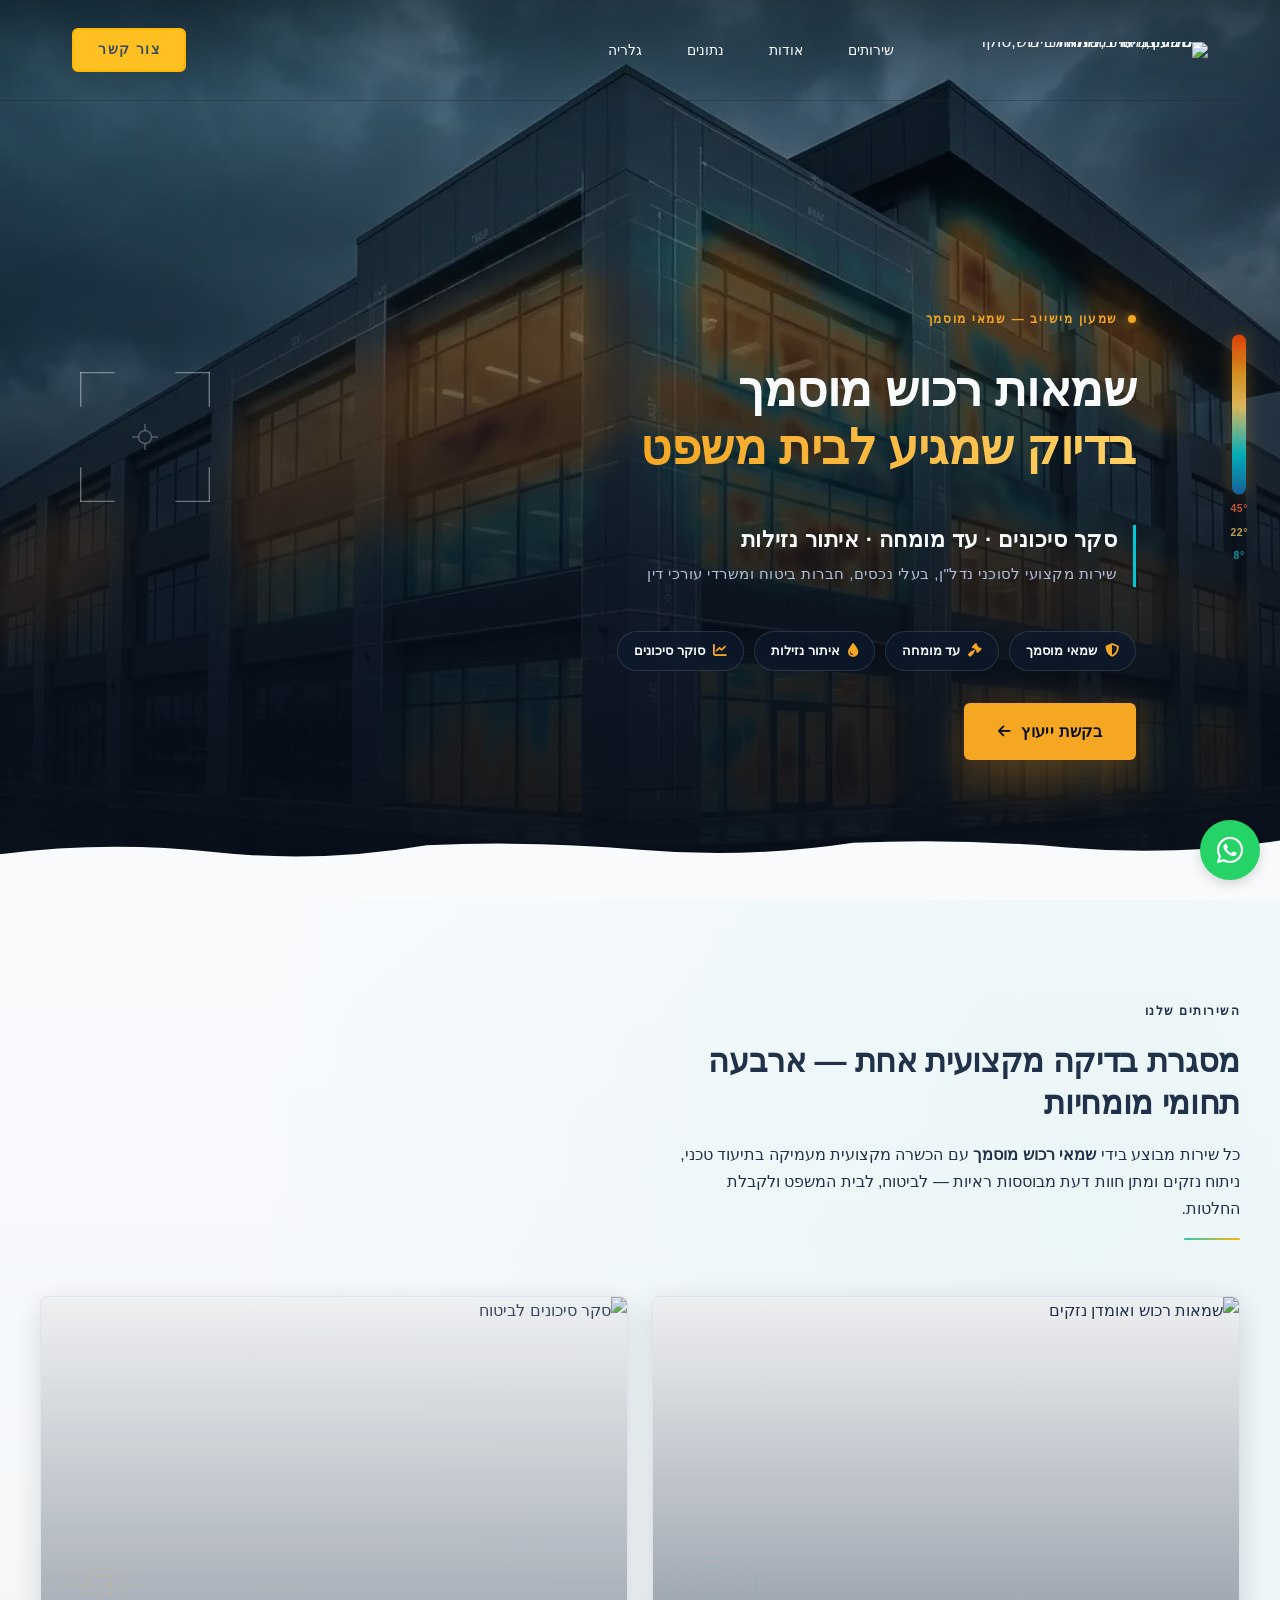
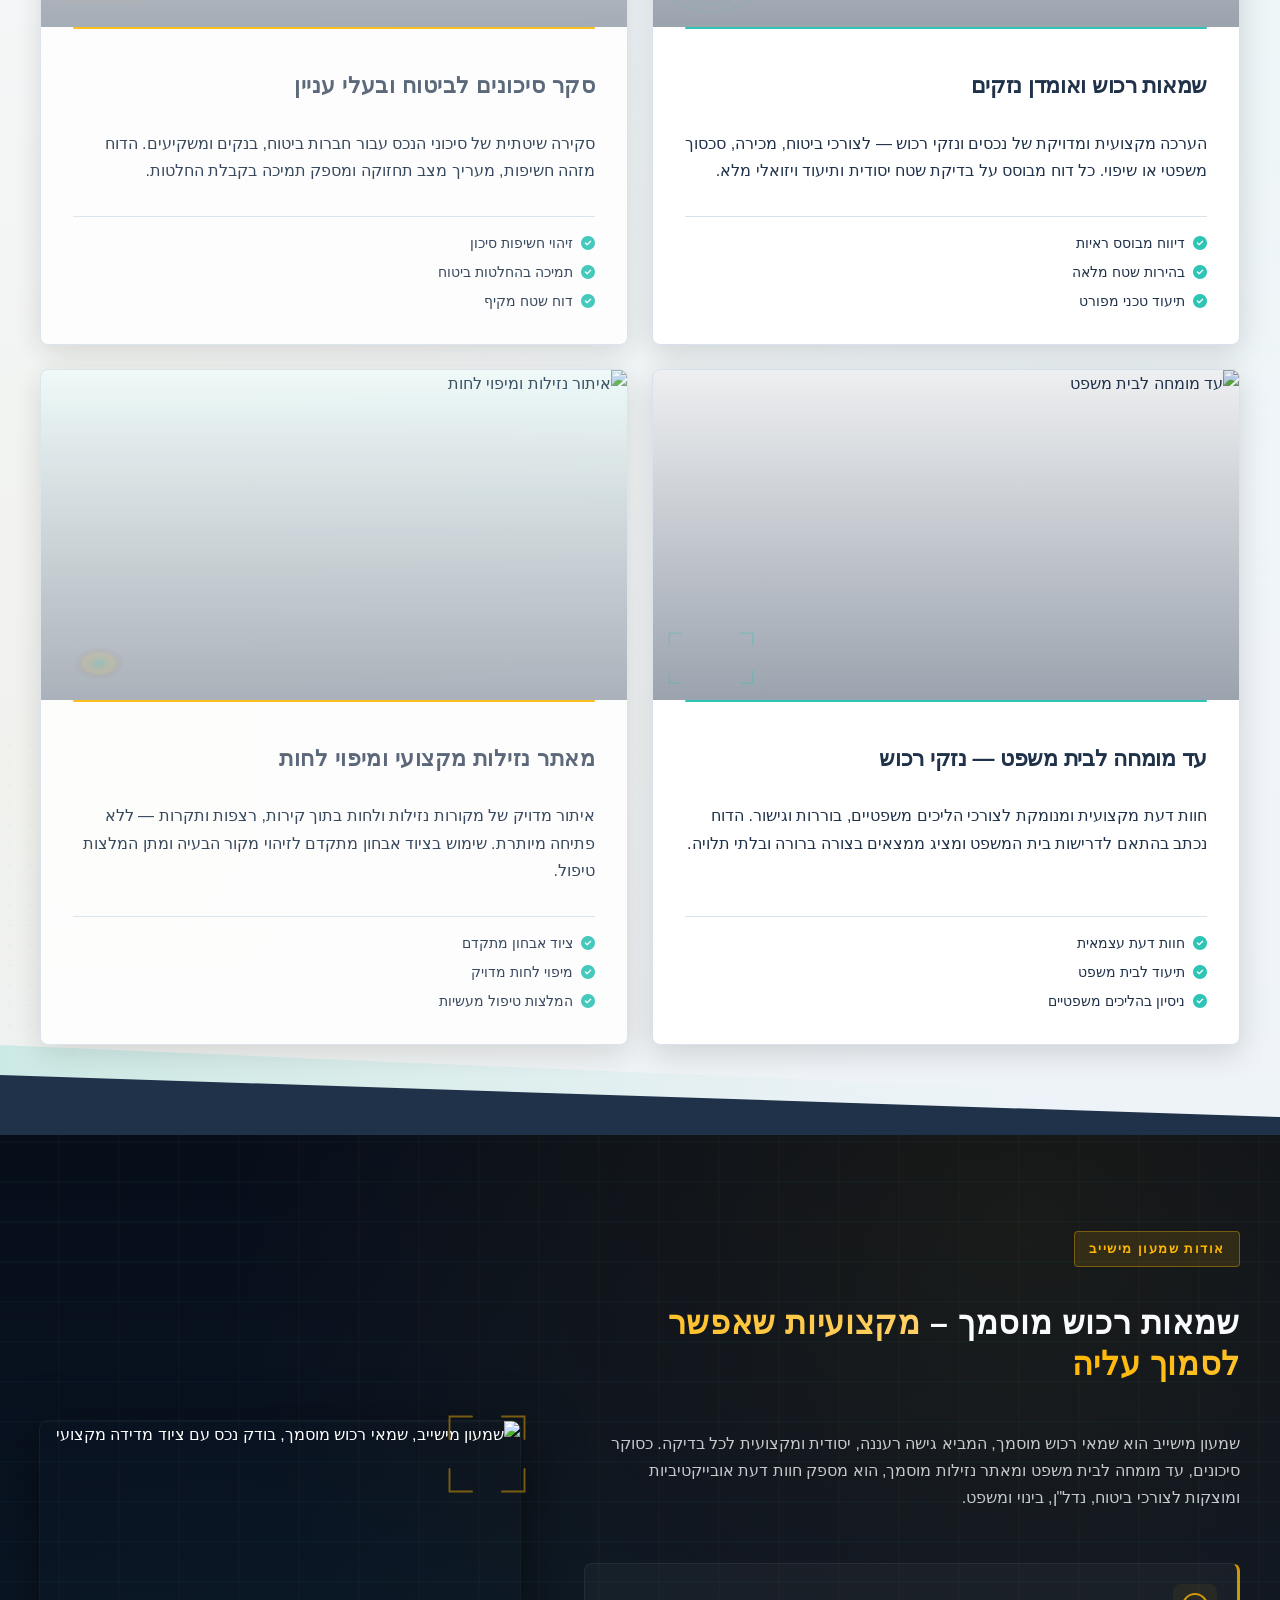
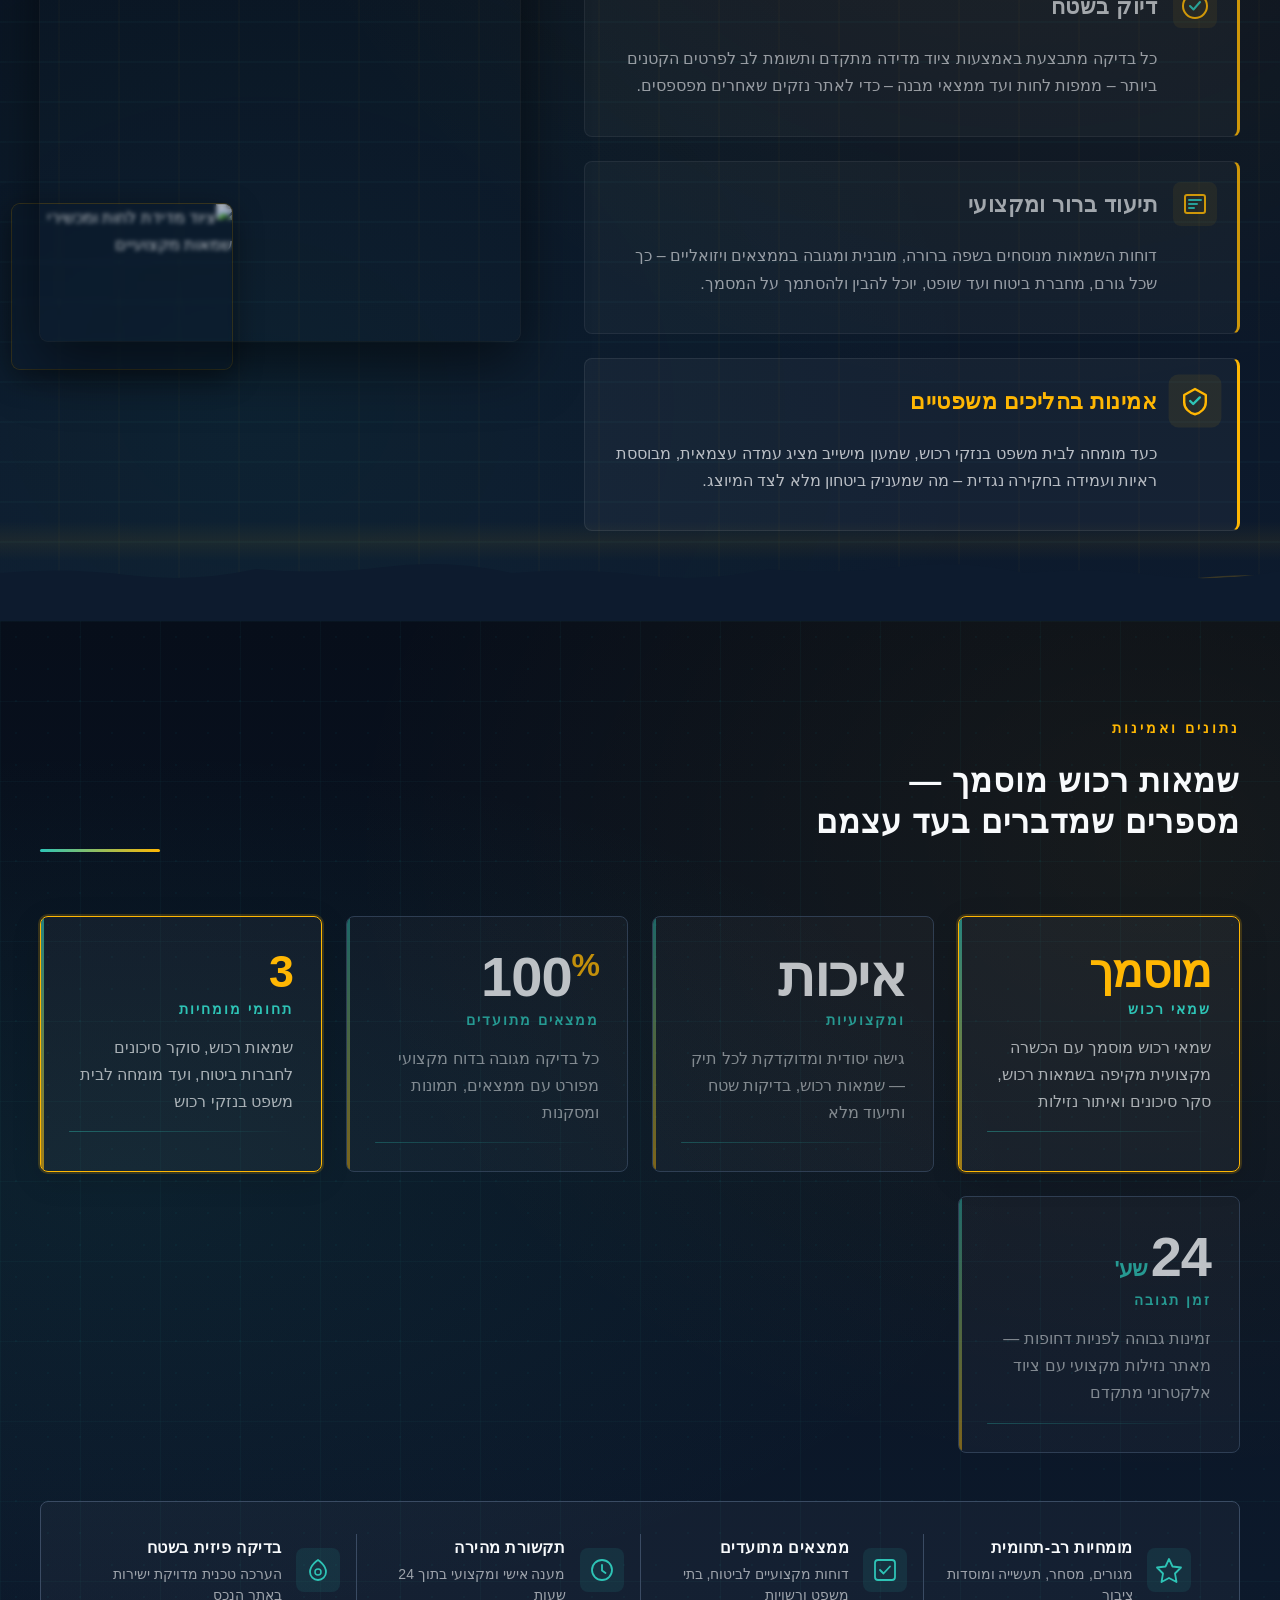
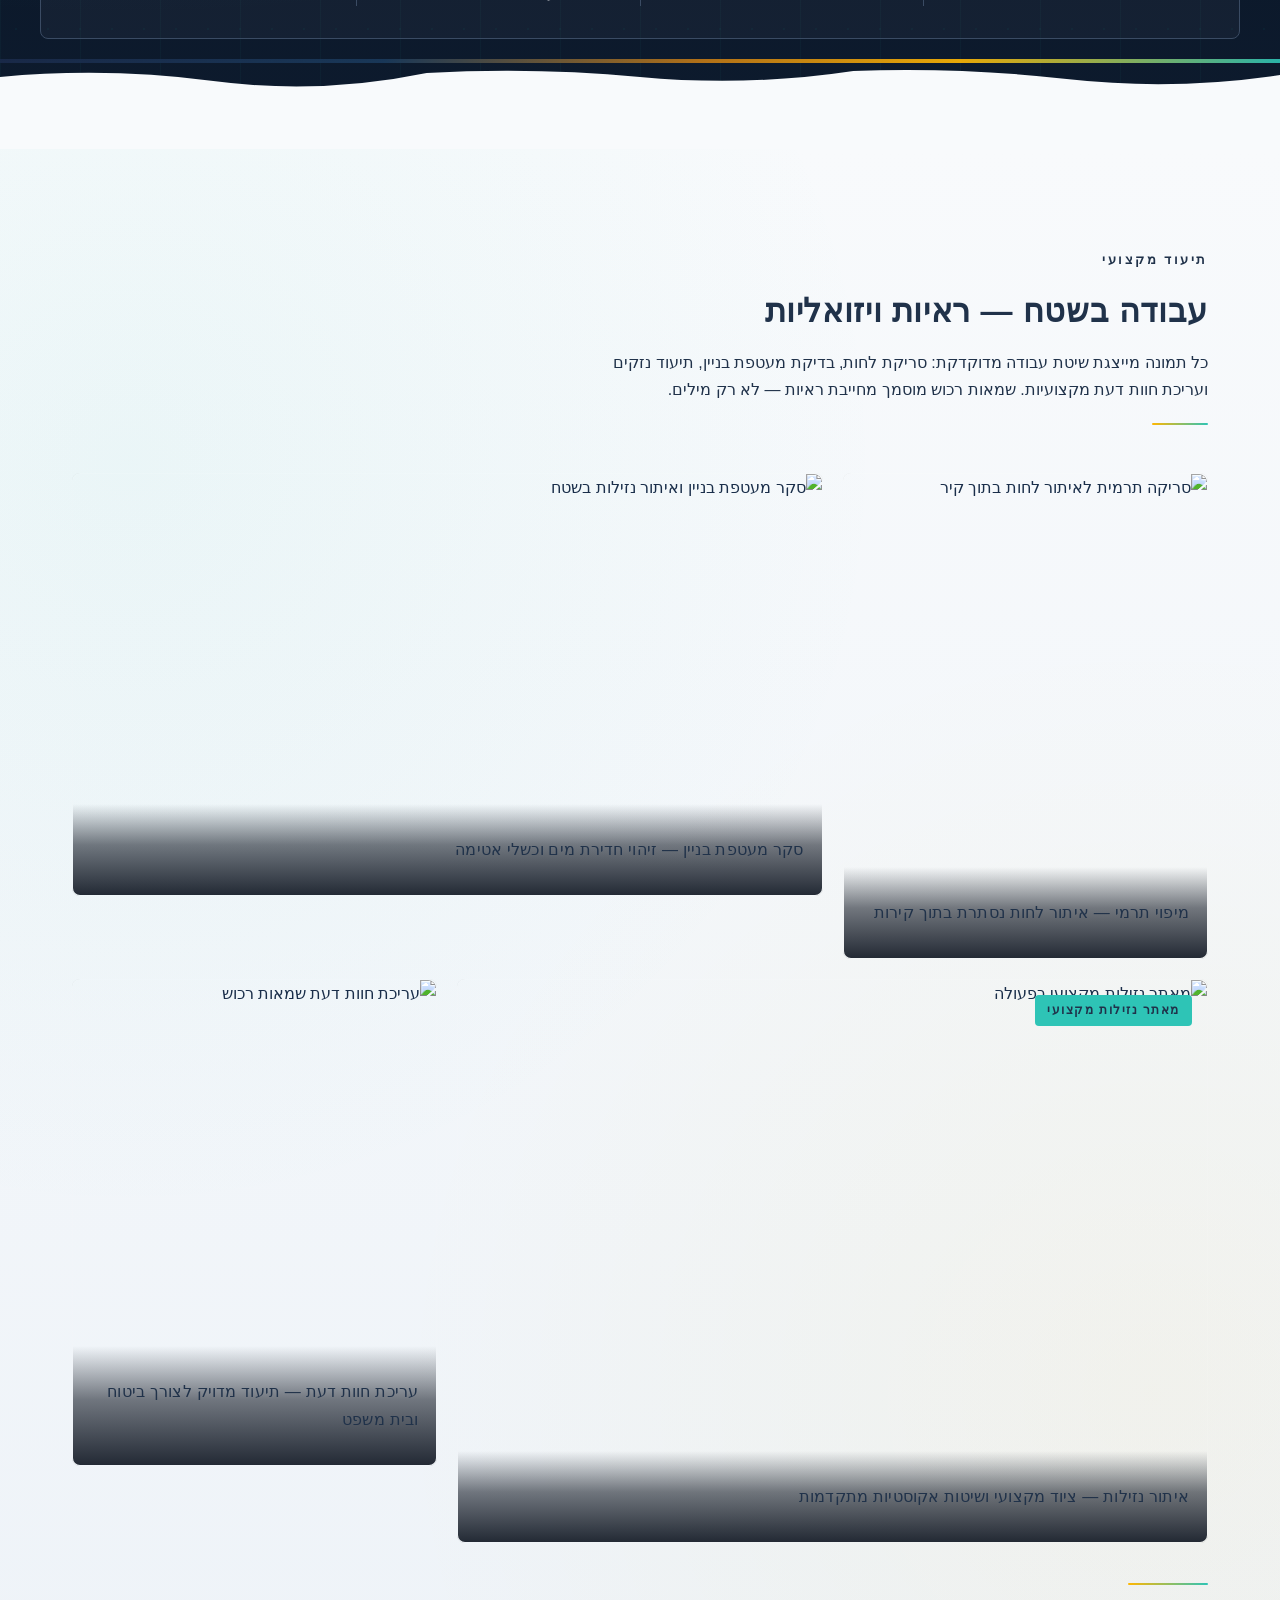
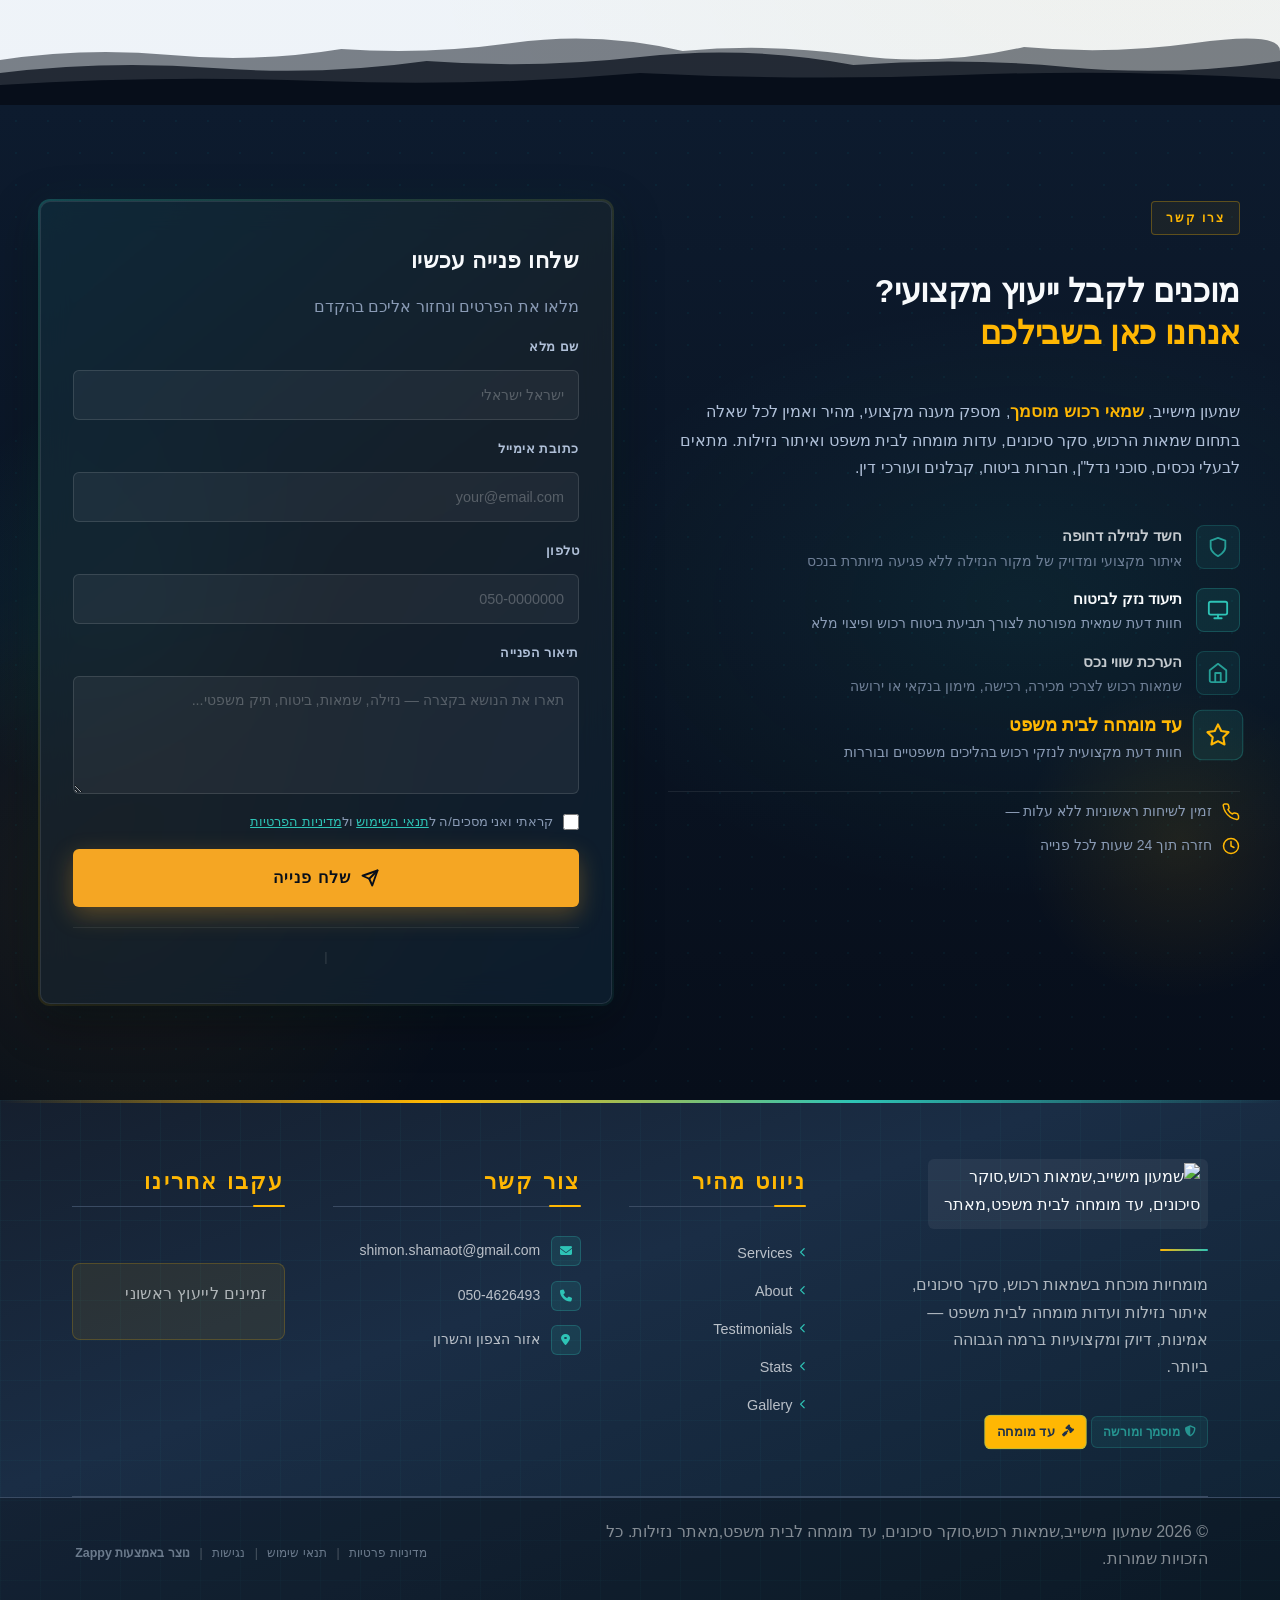
==== commit 37dd1076: "Background sync: Progressive GitHub Sync" ====
--- a/public/index.html
+++ b/public/index.html
@@ -1 +1 @@
-<!doctype html><html dir="rtl" lang="he"><head><meta charset="UTF-8"><meta content="width=device-width,initial-scale=1" name="viewport"><meta content="index, follow" name="robots"><title>שמאות רכוש מוסמך — שמעון מישייב,שמאות רכוש,סוקר סיכונים, עד</title><meta content="רוצה להקים אתר" name="description"><meta content="שמאות רכוש מוסמך, שמאי רכוש לביטוח, עד מומחה לבית משפט נזקי רכוש, מאתר נזילות מקצועי" name="keywords"><link href="/assets/favicon.ico" rel="icon" type="image/x-icon"><link href="/assets/favicon-16x16.png" rel="icon" type="image/png" sizes="16x16"><link href="/assets/favicon-32x32.png" rel="icon" type="image/png" sizes="32x32"><link href="/assets/favicon-48x48.png" rel="icon" type="image/png" sizes="48x48"><link href="/assets/favicon-192x192.png" rel="icon" type="image/png" sizes="192x192"><link href="/assets/favicon-512x512.png" rel="icon" type="image/png" sizes="512x512"><link href="/assets/apple-touch-icon.png" rel="apple-touch-icon"><script>!function(){"use strict";var t="7b9b60fe-ee90-47d6-b150-dfe08e020427",e="https://api.zappy5.com/api/analytics/track",a=18e5,n=2592e6,o=!0,i=!0,r=!0;var s=function(){var e="zappy_visitor_"+t,a=null;try{if(a=localStorage.getItem(e)){var o=JSON.parse(a),i=Date.now();if(i-o.created<n)return o.lastSeen=i,localStorage.setItem(e,JSON.stringify(o)),o.id}}catch(t){console.warn("Zappy Analytics: LocalStorage not available")}var r="zv_"+Date.now()+"_"+Math.random().toString(36).substr(2,9);try{localStorage.setItem(e,JSON.stringify({id:r,created:Date.now(),lastSeen:Date.now()}))}catch(t){}return r}(),c=function(){var e="zappy_session_"+t,n=null;try{if(n=sessionStorage.getItem(e)){var o=JSON.parse(n),i=Date.now();if(i-o.timestamp<a)return o.timestamp=i,sessionStorage.setItem(e,JSON.stringify(o)),o.id}}catch(t){console.warn("Zappy Analytics: SessionStorage not available")}var r="zs_"+Date.now()+"_"+Math.random().toString(36).substr(2,9);try{sessionStorage.setItem(e,JSON.stringify({id:r,timestamp:Date.now()}))}catch(t){}return r}();function l(a,n){n=n||{};var o={website_id:t,event_type:a,page_path:window.location.pathname,referrer:document.referrer||"direct",visitor_id:s,session_id:c,metadata:n};if(navigator.sendBeacon){var i=new Blob([JSON.stringify(o)],{type:"application/json"});navigator.sendBeacon(e,i)}else fetch(e,{method:"POST",headers:{"Content-Type":"application/json"},body:JSON.stringify(o),keepalive:!0}).catch(function(t){console.warn("Zappy Analytics: Failed to track event",t)})}o&&l("pageview",{title:document.title,url:window.location.href}),i&&document.addEventListener("click",function(t){var e=t.target;if("BUTTON"===e.tagName||e.closest("button")){var a="BUTTON"===e.tagName?e:e.closest("button");l("click",{element:"button",text:a.textContent.trim().substring(0,100),id:a.id||null,class:a.className||null})}else if("A"===e.tagName||e.closest("a")){var n="A"===e.tagName?e:e.closest("a");l("navigation",{element:"link",text:n.textContent.trim().substring(0,100),href:n.href,external:n.hostname!==window.location.hostname})}},!0),r&&document.addEventListener("submit",function(t){var e=t.target;l("form_submit",{form_id:e.id||null,form_name:e.name||null,form_action:e.action||null,form_method:e.method||"GET"})},!0);var d=Date.now();window.addEventListener("beforeunload",function(){l("page_unload",{time_on_page:Math.floor((Date.now()-d)/1e3),page_path:window.location.pathname})}),window.zappyAnalytics={track:l,getVisitorId:function(){return s},getSessionId:function(){return c}}}()</script><meta content="שמאות רכוש מוסמך — שמעון מישייב,שמאות רכוש,סוקר סיכונים, עד " property="og:title"><meta content="רוצה להקים אתר" property="og:description"><meta content="summary_large_image" name="twitter:card"><meta content="שמאות רכוש מוסמך — שמעון מישייב,שמאות רכוש,סוקר סיכונים, עד " name="twitter:title"><meta content="רוצה להקים אתר" name="twitter:description"><meta content="website" property="og:type"><meta content="he_IL" property="og:locale"><link href="https://cdnjs.cloudflare.com/ajax/libs/font-awesome/6.4.0/css/all.min.css" rel="stylesheet"><style>.skip-link{position:absolute;top:0;left:0;transform:translateY(-200%);padding:12px 18px;background:var(--bg-dark,#1a1a1a);color:var(--text-light,#fff);font-weight:600;border-radius:0 0 8px 0;z-index:10000}.skip-link:focus{transform:none;outline:2px solid var(--ring,#fff);outline-offset:2px}:focus-visible{outline:2px solid var(--ring,currentColor);outline-offset:3px}</style><link href="/assets/favicon.ico" rel="icon" type="image/x-icon"><link href="/assets/favicon-16x16.png" rel="icon" type="image/png" sizes="16x16"><link href="/assets/favicon-32x32.png" rel="icon" type="image/png" sizes="32x32"><link href="/assets/favicon-48x48.png" rel="icon" type="image/png" sizes="48x48"><link href="/assets/favicon-192x192.png" rel="icon" type="image/png" sizes="192x192"><link href="/assets/favicon-512x512.png" rel="icon" type="image/png" sizes="512x512"><link href="/assets/apple-touch-icon.png" rel="apple-touch-icon"><link href="https://cdn.jsdelivr.net/npm/vanilla-cookieconsent@3/dist/cookieconsent.css" rel="stylesheet"><script src="https://cdn.jsdelivr.net/npm/vanilla-cookieconsent@3/dist/cookieconsent.umd.js"></script><script src="https://cdn.jsdelivr.net/gh/mickidum/acc_toolbar/acctoolbar/acctoolbar.min.js"></script><style data-zappy-section-v2-css="true">.index-hero-section{position:relative;width:100%;min-height:100vh;overflow:visible;display:flex;align-items:center;background-color:#0d1b2e;color:var(--text-light);direction:rtl;padding-bottom:70px}.index-hero-section .index-hero-bg{position:absolute;inset:0;z-index:0;width:100%;height:100%;background-color:#0d1b2e;background-position:center;background-size:cover;background-repeat:no-repeat}.index-hero-section .index-hero-scrim{position:absolute;inset:0;z-index:1;pointer-events:none;background-image:linear-gradient(135deg,rgba(7,14,26,.92) 0,rgba(7,14,26,.75) 50%,rgba(7,14,26,.55) 100%),linear-gradient(180deg,rgba(7,14,26,.3) 0,rgba(7,14,26,.85) 100%)}.index-hero-section .index-hero-thermal-bar{position:absolute;inset-inline-start:32px;top:50%;transform:translateY(-50%);z-index:3;pointer-events:none;display:flex;flex-direction:column;align-items:center;gap:6px}.index-hero-section .thermal-scale{width:14px;height:160px;border-radius:8px;background:linear-gradient(180deg,#ff4500 0,#f5a623 25%,#ffd066 45%,#00c8d4 75%,#1a6eaf 100%);box-shadow:0 0 18px rgba(245,166,35,.35);opacity:.85}.index-hero-section .thermal-label{font-size:.65rem;font-weight:700;letter-spacing:.06em;opacity:.75;color:var(--text-light)}.index-hero-section .thermal-hot{color:#ff6b35}.index-hero-section .thermal-mid{color:#ffd066}.index-hero-section .thermal-cold{color:#00c8d4}.index-hero-section .index-hero-scan-frame{position:absolute;inset-inline-end:80px;top:50%;transform:translateY(-50%);z-index:3;pointer-events:none;width:130px;height:130px;opacity:.6}.index-hero-section .index-hero-scan-frame svg{width:100%;height:100%;display:block}.index-hero-section .index-hero-container{position:relative;z-index:10;width:100%;max-width:1200px;margin:0 auto;padding:140px 80px 60px 80px}.index-hero-section .index-hero-content{max-width:720px;display:flex;flex-direction:column;align-items:flex-start;gap:24px}.index-hero-section .index-hero-eyebrow{display:flex;align-items:center;flex-direction:row;gap:10px}.index-hero-section .eyebrow-dot{width:8px;height:8px;border-radius:50%;background:#f5a623;box-shadow:0 0 10px rgba(245,166,35,.7);flex-shrink:0}.index-hero-section .eyebrow-text{font-size:.75rem;font-weight:700;letter-spacing:.14em;text-transform:uppercase;color:#f5a623;text-align:start}.index-hero-section .index-hero-h1{font-family:'Barlow Condensed',Assistant,sans-serif;font-size:3rem;font-weight:800;line-height:1.15;letter-spacing:-.01em;color:var(--text-light);margin:0;text-align:start}.index-hero-section .index-hero-h1 .h1-accent{background:linear-gradient(90deg,#f5a623,#ffd066);-webkit-background-clip:text;-webkit-text-fill-color:transparent;background-clip:text;display:block}.index-hero-section .index-hero-h3{font-family:Assistant,Rubik,sans-serif;font-size:1.1rem;font-weight:600;line-height:1.55;color:var(--text-light);margin:0;text-align:start;border-inline-start:3px solid #00C8D4;padding-inline-start:16px}.index-hero-section .index-hero-h3 .h3-sub{display:block;font-weight:400;font-size:.95rem;color:#b0c0d8;margin-top:6px;line-height:1.65}.index-hero-section .index-hero-badges{display:flex;flex-wrap:wrap;flex-direction:row;gap:10px;margin-top:4px}.index-hero-section .trust-badge{display:flex;flex-direction:row;align-items:center;gap:8px;background:rgba(13,27,46,.65);backdrop-filter:blur(10px);border:1px solid rgba(255,255,255,.12);border-radius:100px;padding:8px 16px;font-size:.82rem;font-weight:600;color:var(--text-light);transition:all .3s cubic-bezier(.4,0,.2,1);white-space:nowrap}.index-hero-section .trust-badge:hover{border-color:rgba(245,166,35,.45);background:rgba(245,166,35,.1);transform:translateY(-2px)}.index-hero-section .trust-icon{color:#f5a623;font-size:.85rem;flex-shrink:0}.index-hero-section .index-hero-cta{margin-top:8px}.index-hero-section .btn-primary-hero{display:inline-flex;align-items:center;flex-direction:row;gap:10px;background:#f5a623;color:#070e1a;padding:15px 34px;border-radius:6px;font-size:1rem;font-weight:700;text-decoration:none;letter-spacing:.02em;box-shadow:0 16px 48px rgba(245,166,35,.3);transition:all .3s cubic-bezier(.4,0,.2,1);border:none}.index-hero-section .btn-primary-hero:hover{background:#ffd066;transform:translateY(-3px);box-shadow:0 24px 60px rgba(245,166,35,.45)}.index-hero-section .btn-primary-hero i{font-size:.9rem;transition:transform .3s ease}.index-hero-section .btn-primary-hero:hover i{transform:translateX(-4px)}.index-hero-section .index-hero-divider-wrapper{position:absolute;bottom:0;left:0;width:100%;height:70px;pointer-events:none;z-index:5}.index-hero-section .index-hero-divider-wrapper svg{display:block;width:100%;height:100%}@media (max-width:1024px){.index-hero-section .index-hero-container{padding:130px 48px 60px 48px}.index-hero-section .index-hero-scan-frame{inset-inline-end:32px;width:100px;height:100px;opacity:.4}}@media (max-width:768px){.index-hero-section{min-height:100svh;align-items:flex-start}.index-hero-section .index-hero-container{padding:110px 20px 60px 20px}.index-hero-section .index-hero-content{max-width:100%;gap:18px}.index-hero-section .index-hero-h1{font-size:2.1rem;line-height:1.2}.index-hero-section .index-hero-h3{font-size:.97rem}.index-hero-section .index-hero-h3 .h3-sub{font-size:.88rem}.index-hero-section .index-hero-badges{gap:8px}.index-hero-section .trust-badge{font-size:.78rem;padding:7px 13px}.index-hero-section .btn-primary-hero{padding:13px 26px;font-size:.95rem}.index-hero-section .index-hero-thermal-bar{inset-inline-start:10px;top:auto;bottom:100px;transform:none}.index-hero-section .thermal-scale{height:100px;width:10px}.index-hero-section .index-hero-scan-frame{display:none}}.hero .hero-title,.hero h1,.hero-section h1,.hero-title,[class*=hero-] h1,[class~=hero] h1{font-size:48px!important;line-height:1.2!important}@media (max-width:1024px){.hero .hero-title,.hero h1,.hero-section h1,.hero-title,[class*=hero-] h1,[class~=hero] h1{font-size:36px!important}}@media (max-width:768px){.hero .hero-title,.hero h1,.hero-section h1,.hero-title,[class*=hero-] h1,[class~=hero] h1{font-size:28px!important}}</style><link href="/styles.css" rel="stylesheet"><script>window.ZAPPY_WEBSITE_ID="7b9b60fe-ee90-47d6-b150-dfe08e020427",window.ZAPPY_API_BASE="https://api.zappy5.com"</script><style id="zappy-dropdown-submenu-styles">#navMenu li:has(.sub-menu),.nav-menu li:has(.sub-menu),.navbar li:has(.sub-menu),nav li:has(.sub-menu){position:relative}#navMenu .sub-menu,.nav-menu .sub-menu,.navbar .sub-menu,nav .sub-menu{display:block!important;position:absolute!important;top:100%;left:0;min-width:220px;background:#fff;border-radius:8px;box-shadow:0 8px 25px rgba(0,0,0,.15);padding:8px 0;opacity:0;visibility:hidden;transform:translateY(10px);transition:all .3s ease;z-index:1000;list-style:none;pointer-events:none}#navMenu li:hover>.sub-menu,.nav-menu li:hover>.sub-menu,.navbar li:hover>.sub-menu,nav li:hover>.sub-menu{opacity:1!important;visibility:visible!important;transform:translateY(0)!important;pointer-events:auto!important}.sub-menu li{list-style:none;margin:0;padding:0}.sub-menu a{display:block!important;padding:10px 16px!important;color:var(--text-dark,#333)!important;font-weight:500;text-decoration:none;white-space:nowrap;transition:background-color .2s}.sub-menu .zappy-nav-child>a{padding-left:28px!important;font-size:.9em!important;opacity:.85!important}[dir=rtl] .sub-menu .zappy-nav-child>a,html[lang=ar] .sub-menu .zappy-nav-child>a,html[lang=he] .sub-menu .zappy-nav-child>a{padding-left:10px!important;padding-right:28px!important}.sub-menu .zappy-nav-parent>a{font-weight:600!important}.sub-menu a:hover{background-color:#f5f5f5}[dir=rtl] .nav-menu .sub-menu,[dir=rtl] .navbar .sub-menu,[dir=rtl] nav .sub-menu,html[lang=ar] .nav-menu .sub-menu,html[lang=ar] .navbar .sub-menu,html[lang=ar] nav .sub-menu,html[lang=he] .nav-menu .sub-menu,html[lang=he] .navbar .sub-menu,html[lang=he] nav .sub-menu{left:auto!important;right:0!important}.sub-menu:empty,.sub-menu:not(:has(li)):not(:has(> a)),.sub-menu:not(:has(li:not(.zappy-hidden-menu-item))):not(:has(> a)){display:none!important;opacity:0!important;visibility:hidden!important;pointer-events:none!important}li:has(.menu-group-title):hover>.sub-menu{opacity:1!important;visibility:visible!important;transform:translateY(0)!important;pointer-events:auto!important}#navMenu>li>.menu-group-title,.nav-menu>li>.menu-group-title{display:inline-block;padding:.5rem 1rem;cursor:default;user-select:none}@media (max-width:768px){#navMenu .sub-menu,.nav-menu .sub-menu,.navbar .sub-menu,nav .sub-menu{position:static!important;transform:none!important;box-shadow:none!important;background:0 0!important;max-height:0;overflow:hidden;opacity:0;visibility:hidden;transition:max-height .3s ease,opacity .3s ease;padding:0!important;border-radius:0!important}#navMenu .sub-menu.mobile-expanded,.nav-menu .sub-menu.mobile-expanded,.navbar .sub-menu.mobile-expanded{max-height:none!important;overflow-y:visible!important;opacity:1!important;visibility:visible!important;padding:8px 0 8px 16px!important}[dir=rtl] .sub-menu.mobile-expanded,html[lang=he] .sub-menu.mobile-expanded{padding:8px 16px 8px 0!important}#navMenu li:hover>.sub-menu,.nav-menu li:hover>.sub-menu,.navbar li:hover>.sub-menu,nav li:hover>.sub-menu{opacity:0;visibility:hidden;pointer-events:none}#navMenu li>.sub-menu.mobile-expanded,.nav-menu li>.sub-menu.mobile-expanded,.navbar li>.sub-menu.mobile-expanded,nav li>.sub-menu.mobile-expanded{opacity:1!important;visibility:visible!important;pointer-events:auto!important}#navMenu li:has(.sub-menu),.nav-menu li:has(.sub-menu),.navbar li:has(.sub-menu),nav li:has(.sub-menu){display:flex!important;flex-wrap:wrap!important;align-items:center!important;position:relative!important;min-height:44px!important}#navMenu li:has(.sub-menu)>a,.nav-menu li:has(.sub-menu)>a,.navbar li:has(.sub-menu)>a,nav li:has(.sub-menu)>a{flex:1!important;min-width:0!important}#navMenu li:has(.sub-menu)>.menu-group-title,.nav-menu li:has(.sub-menu)>.menu-group-title,.navbar li:has(.sub-menu)>.menu-group-title,nav li:has(.sub-menu)>.menu-group-title{flex:1!important;min-width:0!important;padding:0!important;line-height:inherit!important}#navMenu li:has(.sub-menu)>.sub-menu,.nav-menu li:has(.sub-menu)>.sub-menu,.navbar li:has(.sub-menu)>.sub-menu,nav li:has(.sub-menu)>.sub-menu{flex-basis:100%!important;width:100%!important}#navMenu li:has(.sub-menu)>a [class*=arrow],#navMenu li:has(.sub-menu)>a [class*=chevron],.nav-menu li:has(.sub-menu)>a .fa-angle-down,.nav-menu li:has(.sub-menu)>a .fa-chevron-down,.nav-menu li:has(.sub-menu)>a [class*=arrow],.nav-menu li:has(.sub-menu)>a [class*=chevron],nav li:has(.sub-menu)>a [class*=arrow],nav li:has(.sub-menu)>a [class*=chevron]{display:none!important;visibility:hidden!important}.mobile-submenu-toggle{display:flex!important;align-items:center!important;justify-content:center!important;width:44px!important;height:auto!important;background:0 0!important;border:none!important;cursor:pointer!important;color:var(--text-light)!important;position:static!important;flex-shrink:0!important;align-self:stretch!important;z-index:2!important;padding:0!important;margin:0!important}.mobile-submenu-toggle::after{content:''!important;width:0!important;height:0!important;border-left:6px solid transparent!important;border-right:6px solid transparent!important;border-top:7px solid currentColor!important;transition:transform .3s ease!important}.mobile-submenu-toggle.expanded::after{transform:rotate(180deg)!important}.sub-menu a{padding:10px 0!important;display:block!important;color:var(--text-light)!important;white-space:normal!important}.sub-menu .zappy-nav-child>a{padding-left:28px!important;font-size:.9em!important;opacity:.85!important}[dir=rtl] .sub-menu .zappy-nav-child>a,html[lang=ar] .sub-menu .zappy-nav-child>a,html[lang=he] .sub-menu .zappy-nav-child>a{padding-left:0!important;padding-right:28px!important}.sub-menu .zappy-nav-parent>a{font-weight:600!important}#navMenu.active,.nav-menu.active{max-width:100vw!important;overflow-x:hidden!important;box-sizing:border-box!important}.navbar .sub-menu li a,.zappy-products-dropdown .sub-menu a,nav.navbar .sub-menu li a{color:var(--text-light)!important}}@media (min-width:769px){.mobile-submenu-toggle{display:none!important}}</style><style id="zappy-widget-visibility">html[dir=rtl] .whatsapp-float{right:20px!important;left:auto!important}html:not([dir]) .whatsapp-float,html[dir=ltr] .whatsapp-float{left:20px!important;right:auto!important}html[dir=rtl] #mic-access-tool-general-button,html[dir=rtl] #mic-init-access-tool #mic-access-tool-general-button,html[dir=rtl] #mic-init-access-tool .mic-access-tool-general-button,html[dir=rtl] ._access-icon,html[dir=rtl] .mic-access-tool-general-button{left:20px!important;right:auto!important}html:not([dir]) #mic-access-tool-general-button,html:not([dir]) #mic-init-access-tool #mic-access-tool-general-button,html:not([dir]) #mic-init-access-tool .mic-access-tool-general-button,html:not([dir]) ._access-icon,html:not([dir]) .mic-access-tool-general-button,html[dir=ltr] #mic-access-tool-general-button,html[dir=ltr] #mic-init-access-tool #mic-access-tool-general-button,html[dir=ltr] #mic-init-access-tool .mic-access-tool-general-button,html[dir=ltr] ._access-icon,html[dir=ltr] .mic-access-tool-general-button{right:20px!important;left:auto!important}@media (max-width:768px){.whatsapp-float{display:flex!important}}@media (min-width:769px){.whatsapp-float{display:flex!important}}@media (max-width:768px){#mic-access-tool-general-button,#mic-init-access-tool #mic-access-tool-general-button,#mic-init-access-tool .mic-access-tool-general-button,._access-icon,.mic-access-tool-general-button{display:flex!important;visibility:visible!important;opacity:1!important;pointer-events:auto!important}#mic-access-tool-box.opened-mic-access-tool,#mic-init-access-tool #mic-access-tool-box.opened-mic-access-tool,.mic-access-tool-box.opened-mic-access-tool{visibility:visible!important;opacity:1!important;pointer-events:auto!important}}@media (min-width:769px){#mic-access-tool-general-button,#mic-init-access-tool #mic-access-tool-general-button,#mic-init-access-tool .mic-access-tool-general-button,._access-icon,.mic-access-tool-general-button{display:flex!important;visibility:visible!important;opacity:1!important;pointer-events:auto!important}#mic-access-tool-box.opened-mic-access-tool,#mic-init-access-tool #mic-access-tool-box.opened-mic-access-tool,.mic-access-tool-box.opened-mic-access-tool{visibility:visible!important;opacity:1!important;pointer-events:auto!important}}</style></head><body><a href="#main" class="skip-link">דלג לתוכן הראשי</a><nav class="navbar" dir="rtl" style="background-color:#0D1B2E;backdrop-filter:none;box-shadow:0 2px 12px rgba(0,0,0,0.3)"><button class="mobile-toggle" aria-label="Menu" id="mobileToggle"><svg viewBox="0 0 24 24" fill="none" height="24" width="24" class="hamburger-icon"><path d="M3 12h18M3 6h18M3 18h18" stroke="currentColor" stroke-width="2" stroke-linecap="round"></path></svg> <svg viewBox="0 0 24 24" fill="none" height="24" width="24" class="close-icon" style="display:none"><path d="M18 6L6 18M6 6l12 12" stroke="currentColor" stroke-width="2" stroke-linecap="round"></path></svg></button> <button class="phone-header-btn" aria-label="Call" data-phone="0504626493"><svg viewBox="0 0 24 24" fill="currentColor" height="20" width="20"><path d="M22 16.92v3a2 2 0 0 1-2.18 2 19.79 19.79 0 0 1-8.63-3.07 19.5 19.5 0 0 1-6-6 19.79 19.79 0 0 1-3.07-8.67A2 2 0 0 1 4.11 2h3a2 2 0 0 1 2 1.72 12.84 12.84 0 0 0 .7 2.81 2 2 0 0 1-.45 2.11L8.09 9.91a16 16 0 0 0 6 6l1.27-1.27a2 2 0 0 1 2.11-.45 12.84 12.84 0 0 0 2.81.7A2 2 0 0 1 22 16.92z"></path></svg></button><div class="nav-container"><div class="nav-right-group"><div class="nav-brand"><a href="/" class="logo-link"><img alt="שמעון מישייב,שמאות רכוש,סוקר סיכונים, עד מומחה לבית משפט,מאתר נזילות" src="/assets/site-----image-1.webp" class="logo" style="width:240px !important;height:auto !important;max-width:240px !important"></a></div><ul class="nav-menu" id="navMenu"><li><a href="#services">שירותים</a></li><li><a href="#about">אודות</a></li><li><a href="#stats">נתונים</a></li><li><a href="#gallery">גלריה</a></li></ul></div><div class="nav-cta-container"><a href="#contact" class="nav-cta-btn">צור קשר</a></div></div></nav><script>window.addEventListener("load",function(){const e=document.querySelector(".navbar, nav, header");if(!e)return void console.log("[Navbar] Navbar element not found");let t=document.getElementById("mobileToggle")||document.querySelector(".mobile-toggle")||document.querySelector(".hamburger")||document.querySelector(".hamburger-menu")||document.querySelector(".menu-toggle")||document.querySelector(".burger-menu")||document.querySelector('[aria-label="Menu"]')||document.querySelector('[aria-label="תפריט"]');const n=document.querySelector(".phone-header-btn"),o=window.getComputedStyle(e);let r=o.backgroundColor;if(console.log("[Navbar] Initial navbar background:",r),"transparent"===r||"rgba(0, 0, 0, 0)"===r||r.startsWith("rgba")&&r.includes(", 0)")){const e=o.backgroundImage;if(e&&"none"!==e)console.log("[Navbar] Navbar has background image/gradient, using dark text"),r="rgb(240, 240, 240)";else{const e=window.getComputedStyle(document.body).backgroundColor;console.log("[Navbar] Navbar transparent, using body background:",e),r=e}}const a=r.match(/\d+/g);if(a&&a.length>=3){const e=(.299*parseInt(a[0])+.587*parseInt(a[1])+.114*parseInt(a[2]))/255;console.log("[Navbar] Mobile button colors preserved from Claude CSS (luminance:",e.toFixed(2)+")");const o=document.createElement("style");o.id="zappy-mobile-nav-fix";document.documentElement.lang;document.documentElement.dir,o.textContent='\n        /* Hide mobile buttons on desktop, show only on mobile */\n        @media (min-width: 769px) {\n          .mobile-toggle,\n          .phone-header-btn {\n            display: none !important;\n          }\n        }\n        \n        /* Show and position mobile buttons correctly on mobile */\n        @media (max-width: 768px) {\n          .navbar,\n          nav.navbar {\n            min-height: 70px !important;\n          }\n\n          .mobile-toggle,\n          .phone-header-btn {\n            position: absolute !important;\n            top: 0 !important;\n            bottom: 0 !important;\n            margin-top: auto !important;\n            margin-bottom: auto !important;\n            transform: none !important;\n            z-index: 1001 !important;\n            display: flex !important;\n            align-items: center !important;\n            justify-content: center !important;\n            width: 36px !important;\n            height: 36px !important;\n            border-radius: 50% !important;\n            border: none !important;\n            cursor: pointer !important;\n            padding: 6px !important;\n            background: none !important;\n            color: var(--nav-text, var(--text-light)) !important;\n            touch-action: manipulation !important;\n            -webkit-tap-highlight-color: transparent !important;\n          }\n\n          html[data-zappy-site-type="ecommerce"] .phone-header-btn,\n          body[data-zappy-site-type="ecommerce"] .phone-header-btn,\n          html[data-zappy-site-type="ecommerce"] header .phone-header-btn,\n          html[data-zappy-site-type="ecommerce"] nav .phone-header-btn {\n            display: none !important;\n            visibility: hidden !important;\n            width: 0 !important;\n            height: 0 !important;\n            min-width: 0 !important;\n            overflow: hidden !important;\n          }\n          \n          /* LTR positioning (default): hamburger LEFT, phone RIGHT */\n          html:not([dir="rtl"]):not([lang="he"]):not([lang="ar"]) .mobile-toggle,\n          html[dir="ltr"] .mobile-toggle {\n            left: 12px !important;\n            right: auto !important;\n          }\n          html:not([dir="rtl"]):not([lang="he"]):not([lang="ar"]) .phone-header-btn,\n          html[dir="ltr"] .phone-header-btn {\n            right: 12px !important;\n            left: auto !important;\n          }\n          \n          /* RTL positioning: hamburger RIGHT, phone LEFT */\n          html[dir="rtl"] .mobile-toggle,\n          html[lang="he"] .mobile-toggle,\n          html[lang="ar"] .mobile-toggle {\n            right: 12px !important;\n            left: auto !important;\n          }\n          html[dir="rtl"] .phone-header-btn,\n          html[lang="he"] .phone-header-btn,\n          html[lang="ar"] .phone-header-btn {\n            left: 12px !important;\n            right: auto !important;\n          }\n          \n          /* CRITICAL: Ensure nav-container has min-height on mobile */\n          /* All children are positioned absolutely/fixed on mobile, so height:auto collapses to 0 */\n          .nav-container {\n            min-height: 70px !important;\n            position: relative !important;\n          }\n          \n          /* Ensure SVG icons are properly sized and inherit color */\n          .mobile-toggle svg,\n          .phone-header-btn svg {\n            width: 24px !important;\n            height: 24px !important;\n            /* Don\'t force display - let JavaScript control hamburger/close toggle */\n          }\n          \n          /* Reset nav-cta-container on mobile - remove desktop box-shadow/padding */\n          /* that creates a visible ghost box when CTA button is hidden */\n          .nav-cta-container {\n            box-shadow: none !important;\n            padding: 0 !important;\n          }\n          \n          /* Hide nav-cta-container entirely on mobile when there\'s no lang-switcher */\n          /* (only the CTA button is inside, and it\'s hidden on mobile) */\n          .nav-cta-container:not(:has(.lang-switcher)) {\n            display: none !important;\n          }\n          \n          /* CRITICAL: Prevent hero image fade gradient from bleeding over headline text */\n          /* The .image-fade-gradient has bottom: -30px (extends below parent) */\n          /* On mobile stacked layout, this overlaps the h1 text below the image */\n          .hero-image-column {\n            overflow: hidden !important;\n          }\n          .image-fade-gradient {\n            bottom: 0 !important;\n          }\n          \n          /* Hide desktop language switcher on mobile - hamburger menu handles it */\n          /* High specificity to override stored CSS */\n          .lang-switcher,\n          .nav-cta-container .lang-switcher,\n          .nav-container .lang-switcher,\n          .navbar .lang-switcher,\n          .navbar .nav-cta-container .lang-switcher {\n            display: none !important;\n          }\n        }\n      ';const r=document.getElementById("zappy-mobile-nav-fix");r&&r.remove(),document.head.appendChild(o),console.log("[Navbar] Critical CSS injected for mobile nav positioning");const i=window.innerWidth<=768;if(t){const e=t.querySelector(".hamburger-icon"),n=t.querySelector(".close-icon");e&&(e.style.setProperty("width","24px","important"),e.style.setProperty("height","24px","important"),e.style.setProperty("display","block","important")),n&&(n.style.setProperty("width","24px","important"),n.style.setProperty("height","24px","important"),n.style.setProperty("display","none","important")),i?(t.style.setProperty("position","absolute","important"),t.style.setProperty("top","0","important"),t.style.setProperty("bottom","0","important"),t.style.setProperty("margin-top","auto","important"),t.style.setProperty("margin-bottom","auto","important"),t.style.setProperty("transform","none","important"),t.style.setProperty("z-index","1001","important"),t.style.removeProperty("left"),t.style.removeProperty("right"),console.log("[Navbar] Mobile toggle positioning applied (mobile viewport)")):(t.style.removeProperty("position"),t.style.removeProperty("top"),t.style.removeProperty("transform"),t.style.removeProperty("z-index"),t.style.removeProperty("left"),t.style.removeProperty("right"),console.log("[Navbar] Desktop viewport - cleared mobile toggle inline positioning"))}if(n){const e=n.querySelector("svg");e&&(e.style.width="24px",e.style.height="24px",e.setAttribute("width","24"),e.setAttribute("height","24")),i?(n.style.setProperty("position","absolute","important"),n.style.setProperty("top","0","important"),n.style.setProperty("bottom","0","important"),n.style.setProperty("margin-top","auto","important"),n.style.setProperty("margin-bottom","auto","important"),n.style.setProperty("transform","none","important"),n.style.setProperty("z-index","1001","important"),n.style.removeProperty("left"),n.style.removeProperty("right"),console.log("[Navbar] Phone button positioning applied (mobile viewport)")):(n.style.removeProperty("position"),n.style.removeProperty("top"),n.style.removeProperty("transform"),n.style.removeProperty("z-index"),n.style.removeProperty("left"),n.style.removeProperty("right"),console.log("[Navbar] Desktop viewport - cleared phone button inline positioning"))}}else console.log("[Navbar] Could not parse background color:",r);t=document.getElementById("mobileToggle")||document.querySelector(".mobile-toggle")||document.querySelector(".hamburger")||document.querySelector(".hamburger-menu")||document.querySelector(".menu-toggle")||document.querySelector(".burger-menu")||document.querySelector('[aria-label="Menu"]')||document.querySelector('[aria-label="תפריט"]');const i=document.getElementById("navMenu")||document.querySelector(".nav-menu")||document.querySelector(".nav-links")||document.querySelector("nav ul:not(.submenu)");if(!t||!i)return void console.log("[Navbar] Mobile toggle or menu not found:",{toggle:!!t,menu:!!i});i.id||(i.id="navMenu"),console.log("[Navbar] Initializing mobile menu...");const l=t.cloneNode(!0);t.parentNode.replaceChild(l,t);var s=0;function p(e){var t=Date.now();t-s<300||(s=t,function(e){e.preventDefault(),e.stopPropagation();const t=l.querySelector(".hamburger-icon"),n=l.querySelector(".close-icon");i.classList.contains("active")?(i.classList.remove("active"),t&&t.style.setProperty("display","block","important"),n&&n.style.setProperty("display","none","important"),document.body.style.overflow="",console.log("[Navbar] Menu closed")):(i.classList.add("active"),t&&t.style.setProperty("display","none","important"),n&&n.style.setProperty("display","block","important"),document.body.style.overflow="hidden",console.log("[Navbar] Menu opened"))}(e))}l.addEventListener("click",p),l.addEventListener("touchend",p),i.querySelectorAll("a").forEach(function(e){e.addEventListener("click",function(){if("#"===this.getAttribute("href"))return;const e=l.querySelector(".hamburger-icon"),t=l.querySelector(".close-icon");i.classList.remove("active"),e&&e.style.setProperty("display","block","important"),t&&t.style.setProperty("display","none","important"),document.body.style.overflow="",console.log("[Navbar] Menu closed (link clicked)")})});var m=i.querySelectorAll(".dropdown-toggle");m.forEach(function(e){e.addEventListener("click",function(e){e.preventDefault(),e.stopPropagation();var t=this.closest(".nav-dropdown");t&&(t.parentNode.querySelectorAll(".nav-dropdown.open").forEach(function(e){e!==t&&e.classList.remove("open")}),t.classList.toggle("open"),console.log("[Navbar] Dropdown toggled:",t.classList.contains("open")?"open":"closed"))})}),document.addEventListener("click",function(e){e.target.closest(".nav-dropdown")||document.querySelectorAll(".nav-dropdown.open").forEach(function(e){e.classList.remove("open")})}),console.log("[Navbar] Dropdown handlers initialized for "+m.length+" dropdowns"),n&&n.addEventListener("click",function(){const e=document.querySelectorAll('a[href^="tel:"]'),t=e.length>0?e[0].getAttribute("href").replace("tel:",""):"050-4626493";window.location.href="tel:"+t,console.log("[Navbar] Phone button clicked")}),console.log("[Navbar] Mobile menu initialized successfully")})</script><main id="main"><section class="index-hero-section" data-layout-spec="בית-hero" dir="rtl" id="hero" data-hero-type="fullscreen-scrim" data-zappy-section="true"><div class="index-hero-bg" style="background-image:url('assets/site-index-hero-image-1.webp');background-size:cover;background-position:center"></div><div class="index-hero-scrim" aria-hidden="true"></div><div class="index-hero-thermal-bar" aria-hidden="true"><div class="thermal-scale"></div><span class="thermal-label thermal-hot">45°</span> <span class="thermal-label thermal-mid">22°</span> <span class="thermal-label thermal-cold">8°</span></div><div class="index-hero-scan-frame" aria-hidden="true"><svg viewBox="0 0 120 120" fill="none" xmlns="http://www.w3.org/2000/svg" aria-hidden="true" data-no-icon-edit="true"><line x1="0" x2="32" y1="0" y2="0" stroke="rgba(255,255,255,0.55)" stroke-width="2.5"></line><line x1="0" x2="0" y1="0" y2="32" stroke="rgba(255,255,255,0.55)" stroke-width="2.5"></line><line x1="120" x2="88" y1="0" y2="0" stroke="rgba(255,255,255,0.55)" stroke-width="2.5"></line><line x1="120" x2="120" y1="0" y2="32" stroke="rgba(255,255,255,0.55)" stroke-width="2.5"></line><line x1="0" x2="32" y1="120" y2="120" stroke="rgba(255,255,255,0.55)" stroke-width="2.5"></line><line x1="0" x2="0" y1="120" y2="88" stroke="rgba(255,255,255,0.55)" stroke-width="2.5"></line><line x1="120" x2="88" y1="120" y2="120" stroke="rgba(255,255,255,0.55)" stroke-width="2.5"></line><line x1="120" x2="120" y1="120" y2="88" stroke="rgba(255,255,255,0.55)" stroke-width="2.5"></line><circle cx="60" cy="60" r="6" stroke="rgba(255,255,255,0.35)" stroke-width="1.5" fill="none"></circle><line x1="54" x2="48" y1="60" y2="60" stroke="rgba(255,255,255,0.35)" stroke-width="1.5"></line><line x1="66" x2="72" y1="60" y2="60" stroke="rgba(255,255,255,0.35)" stroke-width="1.5"></line><line x1="60" x2="60" y1="54" y2="48" stroke="rgba(255,255,255,0.35)" stroke-width="1.5"></line><line x1="60" x2="60" y1="66" y2="72" stroke="rgba(255,255,255,0.35)" stroke-width="1.5"></line></svg></div><div class="index-hero-container"><div class="index-hero-content"><div class="index-hero-eyebrow"><span class="eyebrow-dot"></span> <span class="eyebrow-text">שמעון מישייב — שמאי מוסמך</span></div><h1 class="index-hero-h1">שמאות רכוש מוסמך<br><span class="h1-accent">בדיוק שמגיע לבית משפט</span></h1><h3 class="index-hero-h3">סקר סיכונים · עד מומחה · איתור נזילות<br><span class="h3-sub">שירות מקצועי לסוכני נדל"ן, בעלי נכסים, חברות ביטוח ומשרדי עורכי דין</span></h3><div class="index-hero-badges"><div class="trust-badge"><i class="fa-solid trust-icon fa-shield-halved" aria-hidden="true"></i> <span>שמאי מוסמך</span></div><div class="trust-badge"><i class="fa-solid trust-icon fa-gavel" aria-hidden="true"></i> <span>עד מומחה</span></div><div class="trust-badge"><i class="fa-solid trust-icon fa-droplet" aria-hidden="true"></i> <span>איתור נזילות</span></div><div class="trust-badge"><i class="fa-solid trust-icon fa-chart-line" aria-hidden="true"></i> <span>סוקר סיכונים</span></div></div><div class="index-hero-cta"><a href="#contact" class="btn-primary-hero">בקשת ייעוץ <i class="fa-solid fa-arrow-left" aria-hidden="true"></i></a></div></div></div><div class="index-hero-divider-wrapper"><svg viewBox="0 0 1440 70" xmlns="http://www.w3.org/2000/svg" aria-hidden="true" data-no-icon-edit="true" preserveAspectRatio="none"><path d="M0,70 L0,30 Q120,18 240,28 T480,22 Q600,18 720,26 T960,20 Q1080,16 1200,24 T1440,18 L1440,70 Z" fill="var(--bg-light)"></path></svg></div></section><section class="index-services-section" data-layout-spec="בית-services" dir="rtl" id="services" data-band-index="1"><div class="services-dot-grid" aria-hidden="true"></div><div class="services-container"><div class="services-intro"><span class="services-eyebrow">השירותים שלנו</span><h2 class="services-heading">מסגרת בדיקה מקצועית אחת — ארבעה תחומי מומחיות</h2><p class="services-subtext">כל שירות מבוצע בידי <strong>שמאי רכוש מוסמך</strong> עם הכשרה מקצועית מעמיקה בתיעוד טכני, ניתוח נזקים ומתן חוות דעת מבוססות ראיות — לביטוח, לבית המשפט ולקבלת החלטות.</p><div class="services-intro-rule"></div></div><div class="services-grid"><article class="service-card"><div class="service-card-image-wrap"><img alt="שמאות רכוש ואומדן נזקים" src="/assets/site-index-services-image-1.webp" data-context="Professional property appraiser examining building damage with clipboard and measuring tools, architectural interior with visible water damage or structural assessment, clean editorial style, technical inspection atmosphere" data-placeholder="index-services-image-1" decoding="async" height="400" loading="lazy" width="600" class="service-card-img"><div class="service-card-img-overlay" aria-hidden="true"></div><svg viewBox="0 0 120 80" fill="none" xmlns="http://www.w3.org/2000/svg" aria-hidden="true" data-no-icon-edit="true" class="service-deco-contour"><ellipse cx="60" cy="40" rx="55" ry="32" stroke="rgba(46,196,182,0.18)" stroke-width="1"></ellipse><ellipse cx="60" cy="40" rx="42" ry="22" stroke="rgba(46,196,182,0.12)" stroke-width="1"></ellipse><ellipse cx="60" cy="40" rx="28" ry="13" stroke="rgba(46,196,182,0.08)" stroke-width="1"></ellipse></svg></div><div class="service-card-body"><div class="service-card-accent" aria-hidden="true"></div><h3 class="service-card-title">שמאות רכוש ואומדן נזקים</h3><p class="service-card-text">הערכה מקצועית ומדויקת של נכסים ונזקי רכוש — לצורכי ביטוח, מכירה, סכסוך משפטי או שיפוי. כל דוח מבוסס על בדיקת שטח יסודית ותיעוד ויזואלי מלא.</p><ul class="service-card-features"><li><i class="fas fa-check-circle"></i><span>דיווח מבוסס ראיות</span></li><li><i class="fas fa-check-circle"></i><span>בהירות שטח מלאה</span></li><li><i class="fas fa-check-circle"></i><span>תיעוד טכני מפורט</span></li></ul></div></article><article class="service-card"><div class="service-card-image-wrap"><img alt="סקר סיכונים לביטוח" src="/assets/site-index-services-image-2.webp" data-context="Risk surveyor with safety equipment conducting professional inspection of building structure, insurance risk assessment, blueprint or technical document overlay, editorial clean photography style" data-placeholder="index-services-image-2" decoding="async" height="400" loading="lazy" width="600" class="service-card-img"><div class="service-card-img-overlay" aria-hidden="true"></div><svg viewBox="0 0 120 80" fill="none" xmlns="http://www.w3.org/2000/svg" aria-hidden="true" data-no-icon-edit="true" class="service-deco-blueprint"><line x1="10" x2="110" y1="20" y2="20" stroke="rgba(255,183,3,0.15)" stroke-width="0.8"></line><line x1="10" x2="110" y1="40" y2="40" stroke="rgba(255,183,3,0.15)" stroke-width="0.8"></line><line x1="10" x2="110" y1="60" y2="60" stroke="rgba(255,183,3,0.15)" stroke-width="0.8"></line><line x1="30" x2="30" y1="10" y2="70" stroke="rgba(255,183,3,0.10)" stroke-width="0.8"></line><line x1="60" x2="60" y1="10" y2="70" stroke="rgba(255,183,3,0.10)" stroke-width="0.8"></line><line x1="90" x2="90" y1="10" y2="70" stroke="rgba(255,183,3,0.10)" stroke-width="0.8"></line><rect height="24" width="30" x="45" y="28" stroke="rgba(255,183,3,0.22)" stroke-width="1"></rect></svg></div><div class="service-card-body"><div class="service-card-accent service-card-accent--amber" aria-hidden="true"></div><h3 class="service-card-title">סקר סיכונים לביטוח ובעלי עניין</h3><p class="service-card-text">סקירה שיטתית של סיכוני הנכס עבור חברות ביטוח, בנקים ומשקיעים. הדוח מזהה חשיפות, מעריך מצב תחזוקה ומספק תמיכה בקבלת החלטות.</p><ul class="service-card-features"><li><i class="fas fa-check-circle"></i><span>זיהוי חשיפות סיכון</span></li><li><i class="fas fa-check-circle"></i><span>תמיכה בהחלטות ביטוח</span></li><li><i class="fas fa-check-circle"></i><span>דוח שטח מקיף</span></li></ul></div></article><article class="service-card"><div class="service-card-image-wrap"><img alt="עד מומחה לבית משפט" src="/assets/site-index-services-image-3.webp" data-context="Expert witness in formal attire reviewing legal documents and property damage evidence in a professional office, law court expert testimony, technical report documents, authoritative and credible atmosphere" data-placeholder="index-services-image-3" decoding="async" height="400" loading="lazy" width="600" class="service-card-img"><div class="service-card-img-overlay" aria-hidden="true"></div><svg viewBox="0 0 120 80" fill="none" xmlns="http://www.w3.org/2000/svg" aria-hidden="true" data-no-icon-edit="true" class="service-deco-frame"><polyline points="10,25 10,10 25,10" stroke="rgba(46,196,182,0.35)" stroke-width="1.5"></polyline><polyline points="95,10 110,10 110,25" stroke="rgba(46,196,182,0.35)" stroke-width="1.5"></polyline><polyline points="10,55 10,70 25,70" stroke="rgba(46,196,182,0.35)" stroke-width="1.5"></polyline><polyline points="95,70 110,70 110,55" stroke="rgba(46,196,182,0.35)" stroke-width="1.5"></polyline></svg></div><div class="service-card-body"><div class="service-card-accent" aria-hidden="true"></div><h3 class="service-card-title">עד מומחה לבית משפט — נזקי רכוש</h3><p class="service-card-text">חוות דעת מקצועית ומנומקת לצורכי הליכים משפטיים, בוררות וגישור. הדוח נכתב בהתאם לדרישות בית המשפט ומציג ממצאים בצורה ברורה ובלתי תלויה.</p><ul class="service-card-features"><li><i class="fas fa-check-circle"></i><span>חוות דעת עצמאית</span></li><li><i class="fas fa-check-circle"></i><span>תיעוד לבית משפט</span></li><li><i class="fas fa-check-circle"></i><span>ניסיון בהליכים משפטיים</span></li></ul></div></article><article class="service-card"><div class="service-card-image-wrap"><img alt="איתור נזילות ומיפוי לחות" src="/assets/site-index-services-image-4.webp" data-context="Professional leak detection specialist using thermal imaging camera or moisture meter on wall or floor, infrared thermal scan showing moisture map gradient in orange-blue tones, technical inspection equipment in residential or commercial building" data-placeholder="index-services-image-4" decoding="async" height="400" loading="lazy" width="600" class="service-card-img"><div class="service-card-img-overlay service-card-img-overlay--thermal" aria-hidden="true"></div><svg viewBox="0 0 120 80" fill="none" xmlns="http://www.w3.org/2000/svg" aria-hidden="true" data-no-icon-edit="true" class="service-deco-moisture"><defs><radialGradient cx="50%" cy="55%" id="moisture-grad" r="40%"><stop offset="0%" stop-color="rgba(46,196,182,0.28)"></stop><stop offset="60%" stop-color="rgba(255,183,3,0.12)"></stop><stop offset="100%" stop-color="transparent"></stop></radialGradient></defs><ellipse cx="60" cy="44" rx="38" ry="24" fill="url(#moisture-grad)"></ellipse></svg></div><div class="service-card-body"><div class="service-card-accent service-card-accent--amber" aria-hidden="true"></div><h3 class="service-card-title">מאתר נזילות מקצועי ומיפוי לחות</h3><p class="service-card-text">איתור מדויק של מקורות נזילות ולחות בתוך קירות, רצפות ותקרות — ללא פתיחה מיותרת. שימוש בציוד אבחון מתקדם לזיהוי מקור הבעיה ומתן המלצות טיפול.</p><ul class="service-card-features"><li><i class="fas fa-check-circle"></i><span>ציוד אבחון מתקדם</span></li><li><i class="fas fa-check-circle"></i><span>מיפוי לחות מדויק</span></li><li><i class="fas fa-check-circle"></i><span>המלצות טיפול מעשיות</span></li></ul></div></article></div></div><div class="services-divider-wrapper"><svg viewBox="0 0 1200 90" xmlns="http://www.w3.org/2000/svg" aria-hidden="true" data-no-icon-edit="true" preserveAspectRatio="none"><defs><linearGradient id="divider-grad" x1="0" x2="1" y1="0" y2="0"><stop offset="0%" stop-color="rgba(46,196,182,0.18)"></stop><stop offset="50%" stop-color="rgba(46,196,182,0.06)"></stop><stop offset="100%" stop-color="rgba(248,250,252,0.0)"></stop></linearGradient></defs><polygon points="0,0 1200,55 1200,90 0,90" fill="url(#divider-grad)"></polygon><polygon points="0,30 1200,72 1200,90 0,90" fill="var(--bg-dark)"></polygon></svg></div></section><section class="index-about-section" data-layout-spec="בית-about" dir="rtl" id="about" data-band-index="2"><div class="index-about-section__topo-overlay" aria-hidden="true"></div><div class="index-about-section__container"><div class="index-about-section__text-col"><div class="index-about-section__label-tag">אודות שמעון מישייב</div><h2 class="index-about-section__heading">שמאות רכוש מוסמך – <span class="index-about-section__heading-accent">מקצועיות שאפשר לסמוך עליה</span></h2><p class="index-about-section__intro">שמעון מישייב הוא שמאי רכוש מוסמך, המביא גישה רעננה, יסודית ומקצועית לכל בדיקה. כסוקר סיכונים, עד מומחה לבית משפט ומאתר נזילות מוסמך, הוא מספק חוות דעת אובייקטיביות ומוצקות לצורכי ביטוח, נדל"ן, בינוי ומשפט.</p><div class="index-about-section__values"><div class="index-about-section__value-item"><div class="index-about-section__value-icon" aria-hidden="true"><svg viewBox="0 0 28 28" fill="none" height="28" width="28" data-element-type="icon" data-icon-type="svg" xmlns="http://www.w3.org/2000/svg"><circle cx="14" cy="14" r="12" stroke="var(--secondary)" stroke-width="2"></circle><path d="M9 14l3.5 3.5L19 10" stroke="var(--accent)" stroke-width="2" stroke-linecap="round" stroke-linejoin="round"></path></svg></div><div class="index-about-section__value-content"><h3 class="index-about-section__value-title">דיוק בשטח</h3><p class="index-about-section__value-desc">כל בדיקה מתבצעת באמצעות ציוד מדידה מתקדם ותשומת לב לפרטים הקטנים ביותר – ממפות לחות ועד ממצאי מבנה – כדי לאתר נזקים שאחרים מפספסים.</p></div></div><div class="index-about-section__value-item"><div class="index-about-section__value-icon" aria-hidden="true"><svg viewBox="0 0 28 28" fill="none" height="28" width="28" data-element-type="icon" data-icon-type="svg" xmlns="http://www.w3.org/2000/svg"><rect height="18" width="20" x="4" y="5" rx="2" stroke="var(--secondary)" stroke-width="2"></rect><path d="M8 10h12M8 14h8M8 18h5" stroke="var(--accent)" stroke-width="2" stroke-linecap="round"></path></svg></div><div class="index-about-section__value-content"><h3 class="index-about-section__value-title">תיעוד ברור ומקצועי</h3><p class="index-about-section__value-desc">דוחות השמאות מנוסחים בשפה ברורה, מובנית ומגובה בממצאים ויזואליים – כך שכל גורם, מחברת ביטוח ועד שופט, יוכל להבין ולהסתמך על המסמך.</p></div></div><div class="index-about-section__value-item"><div class="index-about-section__value-icon" aria-hidden="true"><svg viewBox="0 0 28 28" fill="none" height="28" width="28" data-element-type="icon" data-icon-type="svg" xmlns="http://www.w3.org/2000/svg"><path d="M14 4L5 9v6c0 5 4 9 9 10 5-1 9-5 9-10V9L14 4z" stroke="var(--secondary)" stroke-width="2" stroke-linejoin="round"></path><path d="M10 14l2.5 2.5L18 11" stroke="var(--accent)" stroke-width="2" stroke-linecap="round" stroke-linejoin="round"></path></svg></div><div class="index-about-section__value-content"><h3 class="index-about-section__value-title">אמינות בהליכים משפטיים</h3><p class="index-about-section__value-desc">כעד מומחה לבית משפט בנזקי רכוש, שמעון מישייב מציג עמדה עצמאית, מבוססת ראיות ועמידה בחקירה נגדית – מה שמעניק ביטחון מלא לצד המיוצג.</p></div></div></div></div><div class="index-about-section__image-col"><div class="index-about-section__image-main-wrap"><img alt="שמעון מישייב, שמאי רכוש מוסמך, בודק נכס עם ציוד מדידה מקצועי" src="/assets/site-index-about-image-1.webp" data-context="Professional property assessor in a dark suit carefully inspecting a building interior with a moisture detection device, holding a clipboard with technical notes, dramatic editorial lighting with amber edge-glow, serious evidence-driven atmosphere, close-up inspection details visible" data-placeholder="index-about-image-1" decoding="async" height="720" loading="lazy" width="560" class="index-about-section__image-main"><div class="index-about-section__image-glow" aria-hidden="true"></div></div><div class="index-about-section__image-backplate-wrap"><img alt="ציוד מדידת לחות ומכשירי שמאות מקצועיים" src="/assets/site-index-about-image-2.webp" data-context="Close-up of a moisture meter instrument pressed against a damp wall surface, with thermal scan readings visible on a digital display, blueprint technical plans partially visible in the background, professional inspection equipment, dark moody lighting" data-placeholder="index-about-image-2" decoding="async" height="180" loading="lazy" width="240" class="index-about-section__image-backplate"><div class="index-about-section__backplate-glass" aria-hidden="true"></div></div><svg viewBox="0 0 120 120" fill="none" xmlns="http://www.w3.org/2000/svg" aria-hidden="true" data-no-icon-edit="true" class="index-about-section__scan-corners"><path d="M10 40 L10 10 L40 10" stroke="rgba(255,183,3,0.6)" stroke-width="2.5" stroke-linecap="round"></path><path d="M80 10 L110 10 L110 40" stroke="rgba(255,183,3,0.6)" stroke-width="2.5" stroke-linecap="round"></path><path d="M10 80 L10 110 L40 110" stroke="rgba(255,183,3,0.6)" stroke-width="2.5" stroke-linecap="round"></path><path d="M80 110 L110 110 L110 80" stroke="rgba(255,183,3,0.6)" stroke-width="2.5" stroke-linecap="round"></path></svg></div></div><div class="index-about-divider-wrapper"><div class="index-about-section__amber-glow-band" aria-hidden="true"></div><svg viewBox="0 0 1200 90" xmlns="http://www.w3.org/2000/svg" aria-hidden="true" data-no-icon-edit="true" preserveAspectRatio="none"><path d="M0,55 Q80,48 160,56 T320,50 Q400,56 480,48 T640,54 Q720,48 800,56 T960,50 Q1040,56 1120,48 T1200,54" stroke="rgba(255,183,3,0.18)" stroke-width="1.5" fill="#0D1B2E"></path><path d="M0,63 Q100,57 200,65 T400,59 Q500,65 600,57 T800,63 Q900,57 1000,65 T1200,60" stroke="rgba(255,183,3,0.10)" stroke-width="1" fill="#0D1B2E"></path><path d="M0,90 L0,42 Q60,36 120,44 T240,38 Q300,44 360,36 T480,42 Q540,36 600,44 T720,38 Q780,44 840,36 T960,42 Q1020,36 1080,44 T1200,40 L1200,90 Z" fill="#0D1B2E"></path></svg></div></section><section class="index-stats-section" data-layout-spec="בית-stats" dir="rtl" id="stats" data-band-index="4"><div class="index-stats-section__bg-texture" aria-hidden="true"></div><div class="index-stats-section__grid-lines" aria-hidden="true"></div><div class="index-stats-section__container"><div class="index-stats-section__header"><div class="index-stats-section__header-content"><span class="index-stats-section__eyebrow">נתונים ואמינות</span><h2 class="index-stats-section__title">שמאות רכוש מוסמך —<br>מספרים שמדברים בעד עצמם</h2></div><div class="index-stats-section__header-accent" aria-hidden="true"></div></div><div class="index-stats-section__metrics"><article class="index-stats-section__metric-card"><div class="index-stats-section__metric-top"><span class="index-stats-section__metric-number">מוסמך</span> <span class="index-stats-section__metric-unit">שמאי רכוש</span></div><p class="index-stats-section__metric-desc">שמאי רכוש מוסמך עם הכשרה מקצועית מקיפה בשמאות רכוש, סקר סיכונים ואיתור נזילות</p><div class="index-stats-section__metric-line" aria-hidden="true"></div></article><article class="index-stats-section__metric-card"><div class="index-stats-section__metric-top"><span class="index-stats-section__metric-number">איכות</span> <span class="index-stats-section__metric-unit">ומקצועיות</span></div><p class="index-stats-section__metric-desc">גישה יסודית ומדוקדקת לכל תיק — שמאות רכוש, בדיקות שטח ותיעוד מלא</p><div class="index-stats-section__metric-line" aria-hidden="true"></div></article><article class="index-stats-section__metric-card"><div class="index-stats-section__metric-top"><span class="index-stats-section__metric-number">100<span class="index-stats-section__metric-pct">%</span></span> <span class="index-stats-section__metric-unit">ממצאים מתועדים</span></div><p class="index-stats-section__metric-desc">כל בדיקה מגובה בדוח מקצועי מפורט עם ממצאים, תמונות ומסקנות</p><div class="index-stats-section__metric-line" aria-hidden="true"></div></article><article class="index-stats-section__metric-card"><div class="index-stats-section__metric-top"><span class="index-stats-section__metric-number">3</span> <span class="index-stats-section__metric-unit">תחומי מומחיות</span></div><p class="index-stats-section__metric-desc">שמאות רכוש, סוקר סיכונים לחברות ביטוח, ועד מומחה לבית משפט בנזקי רכוש</p><div class="index-stats-section__metric-line" aria-hidden="true"></div></article><article class="index-stats-section__metric-card index-stats-section__metric-card--wide"><div class="index-stats-section__metric-top"><span class="index-stats-section__metric-number">24<span class="index-stats-section__metric-unit-inline">שע'</span></span> <span class="index-stats-section__metric-unit">זמן תגובה</span></div><p class="index-stats-section__metric-desc">זמינות גבוהה לפניות דחופות — מאתר נזילות מקצועי עם ציוד אלקטרוני מתקדם</p><div class="index-stats-section__metric-line" aria-hidden="true"></div></article></div><div class="index-stats-section__trust-row"><div class="index-stats-section__trust-item"><div class="index-stats-section__trust-icon" aria-hidden="true"><svg viewBox="0 0 28 28" fill="none" height="28" width="28" data-element-type="icon" data-icon-type="svg" xmlns="http://www.w3.org/2000/svg"><path d="M14 3L17.5 10.5L26 11.5L20 17.5L21.5 26L14 22L6.5 26L8 17.5L2 11.5L10.5 10.5L14 3Z" stroke="currentColor" stroke-width="1.8" stroke-linejoin="round"></path></svg></div><div class="index-stats-section__trust-text"><strong>מומחיות רב-תחומית</strong> <span>מגורים, מסחר, תעשייה ומוסדות ציבור</span></div></div><div class="index-stats-section__trust-sep" aria-hidden="true"></div><div class="index-stats-section__trust-item"><div class="index-stats-section__trust-icon" aria-hidden="true"><svg viewBox="0 0 28 28" fill="none" height="28" width="28" data-element-type="icon" data-icon-type="svg" xmlns="http://www.w3.org/2000/svg"><rect height="20" width="20" x="4" y="4" rx="3" stroke="currentColor" stroke-width="1.8"></rect><path d="M9 14L12.5 17.5L19 10.5" stroke="currentColor" stroke-width="1.8" stroke-linecap="round" stroke-linejoin="round"></path></svg></div><div class="index-stats-section__trust-text"><strong>ממצאים מתועדים</strong> <span>דוחות מקצועיים לביטוח, בתי משפט ורשויות</span></div></div><div class="index-stats-section__trust-sep" aria-hidden="true"></div><div class="index-stats-section__trust-item"><div class="index-stats-section__trust-icon" aria-hidden="true"><svg viewBox="0 0 28 28" fill="none" height="28" width="28" data-element-type="icon" data-icon-type="svg" xmlns="http://www.w3.org/2000/svg"><circle cx="14" cy="14" r="10" stroke="currentColor" stroke-width="1.8"></circle><path d="M14 9V14.5L17.5 17" stroke="currentColor" stroke-width="1.8" stroke-linecap="round"></path></svg></div><div class="index-stats-section__trust-text"><strong>תקשורת מהירה</strong> <span>מענה אישי ומקצועי בתוך 24 שעות</span></div></div><div class="index-stats-section__trust-sep" aria-hidden="true"></div><div class="index-stats-section__trust-item"><div class="index-stats-section__trust-icon" aria-hidden="true"><svg viewBox="0 0 28 28" fill="none" height="28" width="28" data-element-type="icon" data-icon-type="svg" xmlns="http://www.w3.org/2000/svg"><path d="M14 4C14 4 6 9 6 16C6 20.4183 9.58172 24 14 24C18.4183 24 22 20.4183 22 16C22 9 14 4 14 4Z" stroke="currentColor" stroke-width="1.8" stroke-linejoin="round"></path><circle cx="14" cy="16" r="3" stroke="currentColor" stroke-width="1.5"></circle></svg></div><div class="index-stats-section__trust-text"><strong>בדיקה פיזית בשטח</strong> <span>הערכה טכנית מדויקת ישירות באתר הנכס</span></div></div></div></div><div class="index-stats-section__divider-wrapper"><svg viewBox="0 0 1200 90" xmlns="http://www.w3.org/2000/svg" aria-hidden="true" data-no-icon-edit="true" preserveAspectRatio="none"><defs><linearGradient id="thermalGrad" x1="0%" x2="100%" y1="0%" y2="0%"><stop offset="0%" stop-color="#1a2a4a"></stop><stop offset="30%" stop-color="#1a3a5c"></stop><stop offset="55%" stop-color="#c47a15"></stop><stop offset="75%" stop-color="#FFB703"></stop><stop offset="100%" stop-color="#2EC4B6"></stop></linearGradient></defs><rect height="4" width="1200" x="0" y="0" fill="url(#thermalGrad)" opacity="0.9"></rect><path d="M0,90 L0,18 Q100,8 200,22 T400,14 Q500,8 600,18 T800,12 Q900,8 1000,20 T1200,16 L1200,90 Z" fill="var(--bg-light)"></path></svg></div></section><section class="index-gallery-section" data-layout-spec="בית-gallery" dir="rtl" id="gallery" data-band-index="5"><div class="gallery-container"><div class="gallery-intro"><span class="gallery-eyebrow">תיעוד מקצועי</span><h2 class="gallery-heading">עבודה בשטח — ראיות ויזואליות</h2><p class="gallery-subtext">כל תמונה מייצגת שיטת עבודה מדוקדקת: סריקת לחות, בדיקת מעטפת בניין, תיעוד נזקים ועריכת חוות דעת מקצועיות. שמאות רכוש מוסמך מחייבת ראיות — לא רק מילים.</p><div class="gallery-accent-line"></div></div><div class="gallery-grid"><article class="gallery-tile gallery-tile--large"><div class="gallery-img-wrapper"><img alt="סקר מעטפת בניין ואיתור נזילות בשטח" src="/assets/site-index-gallery-image-1.webp" data-context="Professional property inspector examining a building facade with moisture detection equipment, thermal imaging camera in hand, showing detailed inspection of exterior wall damage and water infiltration patterns on a residential building in Israel" data-placeholder="index-gallery-image-1" decoding="async" height="480" loading="lazy" width="800"><div class="gallery-gradient-strip"><p class="gallery-caption">סקר מעטפת בניין — זיהוי חדירת מים וכשלי אטימה</p></div></div></article><article class="gallery-tile gallery-tile--portrait"><div class="gallery-img-wrapper"><img alt="סריקה תרמית לאיתור לחות בתוך קיר" src="/assets/site-index-gallery-image-2.webp" data-context="Close-up thermal infrared scan image showing moisture patterns and heat signatures inside a wall cavity, with color gradients from blue to orange-red indicating temperature differences and water damage areas, professional property assessment documentation" data-placeholder="index-gallery-image-2" decoding="async" height="520" loading="lazy" width="400"><div class="gallery-gradient-strip"><p class="gallery-caption">מיפוי תרמי — איתור לחות נסתרת בתוך קירות</p></div></div></article><article class="gallery-tile gallery-tile--portrait"><div class="gallery-img-wrapper"><img alt="עריכת חוות דעת שמאות רכוש" src="/assets/site-index-gallery-image-3.webp" data-context="Property damage assessment documentation showing a professional surveyor writing a detailed inspection report with photographs and measurements of property damage, water stains on ceiling and walls visible in background, professional office setting with technical documents" data-placeholder="index-gallery-image-3" decoding="async" height="520" loading="lazy" width="400"><div class="gallery-gradient-strip"><p class="gallery-caption">עריכת חוות דעת — תיעוד מדויק לצורך ביטוח ובית משפט</p></div></div></article><article class="gallery-tile gallery-tile--narrow"><div class="gallery-img-wrapper"><img alt="מאתר נזילות מקצועי בפעולה" src="/assets/site-index-gallery-image-4.webp" data-context="Professional leak detection specialist using advanced acoustic listening equipment and moisture meter on floor tiles in a residential apartment, searching for hidden pipe leaks, close-up of technical detection tools and water damage indicators on tiled floor" data-placeholder="index-gallery-image-4" decoding="async" height="480" loading="lazy" width="360"><div class="gallery-gradient-strip"><p class="gallery-caption">איתור נזילות — ציוד מקצועי ושיטות אקוסטיות מתקדמות</p></div></div><div class="gallery-badge"><span>מאתר נזילות מקצועי</span></div></article></div><div class="gallery-bottom-rule"></div></div><div class="gallery-divider-wrapper"><svg viewBox="0 0 1200 100" xmlns="http://www.w3.org/2000/svg" aria-hidden="true" data-no-icon-edit="true" preserveAspectRatio="none"><path d="M0,100 L0,55 Q80,42 160,50 T320,44 Q400,50 480,38 T640,46 Q720,38 800,50 T960,42 Q1040,50 1120,38 T1200,46 L1200,100 Z" fill="#070E1A" opacity="0.5"></path><path d="M0,100 L0,68 Q100,55 200,63 T400,56 Q500,64 600,52 T800,60 Q900,52 1000,62 T1200,56 L1200,100 Z" fill="#070E1A" opacity="0.75"></path><path d="M0,100 L0,80 Q150,70 300,76 T600,68 Q750,76 900,70 T1200,74 L1200,100 Z" fill="#070E1A"></path></svg></div></section><section class="index-contact-section" data-layout-spec="בית-contact" dir="rtl" id="contact" data-band-index="6"><div class="contact-dot-grid" aria-hidden="true"></div><div class="contact-glow contact-glow-1" aria-hidden="true"></div><div class="contact-glow contact-glow-2" aria-hidden="true"></div><div class="contact-container"><div class="contact-content"><div class="contact-eyebrow">צרו קשר</div><h2 class="contact-heading">מוכנים לקבל ייעוץ מקצועי?<br><span class="contact-heading-accent">אנחנו כאן בשבילכם</span></h2><p class="contact-intro">שמעון מישייב, <strong>שמאי רכוש מוסמך</strong>, מספק מענה מקצועי, מהיר ואמין לכל שאלה בתחום שמאות הרכוש, סקר סיכונים, עדות מומחה לבית משפט ואיתור נזילות. מתאים לבעלי נכסים, סוכני נדל"ן, חברות ביטוח, קבלנים ועורכי דין.</p><ul class="contact-reasons"><li class="contact-reason-item"><span class="reason-icon" aria-hidden="true"><svg viewBox="0 0 24 24" fill="none" height="22" width="22" data-element-type="icon" data-icon-type="svg" stroke="currentColor" stroke-linecap="round" stroke-linejoin="round" stroke-width="2"><path d="M12 22s8-4 8-10V5l-8-3-8 3v7c0 6 8 10 8 10z"></path></svg></span><div class="reason-text"><strong>חשד לנזילה דחופה</strong> <span>איתור מקצועי ומדויק של מקור הנזילה ללא פגיעה מיותרת בנכס</span></div></li><li class="contact-reason-item"><span class="reason-icon" aria-hidden="true"><svg viewBox="0 0 24 24" fill="none" height="22" width="22" data-element-type="icon" data-icon-type="svg" stroke="currentColor" stroke-linecap="round" stroke-linejoin="round" stroke-width="2"><rect height="14" width="20" x="2" y="3" rx="2"></rect><path d="M8 21h8M12 17v4"></path></svg></span><div class="reason-text"><strong>תיעוד נזק לביטוח</strong> <span>חוות דעת שמאית מפורטת לצורך תביעת ביטוח רכוש ופיצוי מלא</span></div></li><li class="contact-reason-item"><span class="reason-icon" aria-hidden="true"><svg viewBox="0 0 24 24" fill="none" height="22" width="22" data-element-type="icon" data-icon-type="svg" stroke="currentColor" stroke-linecap="round" stroke-linejoin="round" stroke-width="2"><path d="M3 9l9-7 9 7v11a2 2 0 0 1-2 2H5a2 2 0 0 1-2-2z"></path><polyline points="9 22 9 12 15 12 15 22"></polyline></svg></span><div class="reason-text"><strong>הערכת שווי נכס</strong> <span>שמאות רכוש לצרכי מכירה, רכישה, מימון בנקאי או ירושה</span></div></li><li class="contact-reason-item"><span class="reason-icon" aria-hidden="true"><svg viewBox="0 0 24 24" fill="none" height="22" width="22" data-element-type="icon" data-icon-type="svg" stroke="currentColor" stroke-linecap="round" stroke-linejoin="round" stroke-width="2"><path d="M12 2l3.09 6.26L22 9.27l-5 4.87 1.18 6.88L12 17.77l-6.18 3.25L7 14.14 2 9.27l6.91-1.01L12 2z"></path></svg></span><div class="reason-text"><strong>עד מומחה לבית משפט</strong> <span>חוות דעת מקצועית לנזקי רכוש בהליכים משפטיים ובוררות</span></div></li></ul><div class="contact-availability"><div class="availability-item"><svg viewBox="0 0 24 24" fill="none" height="18" width="18" data-element-type="icon" data-icon-type="svg" stroke="currentColor" stroke-linecap="round" stroke-linejoin="round" stroke-width="2" aria-hidden="true"><path d="M22 16.92v3a2 2 0 0 1-2.18 2 19.79 19.79 0 0 1-8.63-3.07A19.5 19.5 0 0 1 4.69 12 19.79 19.79 0 0 1 1.62 3.38 2 2 0 0 1 3.6 1.18h3a2 2 0 0 1 2 1.72c.127.96.361 1.903.7 2.81a2 2 0 0 1-.45 2.11L7.91 8.72a16 16 0 0 0 6 6l.86-.86a2 2 0 0 1 2.11-.45c.907.339 1.85.573 2.81.7a2 2 0 0 1 1.72 2.03z"></path></svg> <span>זמין לשיחות ראשוניות ללא עלות —</span></div><div class="availability-item"><svg viewBox="0 0 24 24" fill="none" height="18" width="18" data-element-type="icon" data-icon-type="svg" stroke="currentColor" stroke-linecap="round" stroke-linejoin="round" stroke-width="2" aria-hidden="true"><circle cx="12" cy="12" r="10"></circle><polyline points="12 6 12 12 16 14"></polyline></svg> <span>חזרה תוך 24 שעות לכל פנייה</span></div></div></div><div class="contact-form-wrapper"><div class="form-glow-border" aria-hidden="true"></div><div class="contact-form-inner"><h3 class="form-title">שלחו פנייה עכשיו</h3><p class="form-subtitle">מלאו את הפרטים ונחזור אליכם בהקדם</p><form class="contact-form" novalidate=""><div class="form-group"><label class="form-label" for="contact-name">שם מלא</label> <input class="form-input" name="name" type="text" id="contact-name" placeholder="ישראל ישראלי" required=""></div><div class="form-group"><label class="form-label" for="contact-email">כתובת אימייל</label> <input class="form-input" name="email" type="email" id="contact-email" placeholder="your@email.com" required=""></div><div class="form-group"><label class="form-label" for="contact-phone">טלפון</label> <input class="form-input" name="phone" type="tel" id="contact-phone" placeholder="050-0000000"></div><div class="form-group"><label class="form-label" for="contact-message">תיאור הפנייה</label> <textarea class="form-input form-textarea" id="contact-message" name="message" placeholder="תארו את הנושא בקצרה — נזילה, שמאות, ביטוח, תיק משפטי..." required="" rows="4"></textarea></div><div class="privacy-consent"><label class="privacy-consent-label"><input class="privacy-consent-checkbox" name="privacy_consent" type="checkbox" required=""> <span>קראתי ואני מסכים/ה ל<a href="/terms" target="_blank">תנאי השימוש</a> ול<a href="/privacy" target="_blank">מדיניות הפרטיות</a></span></label></div><button class="btn-primary contact-submit" type="submit"><svg viewBox="0 0 24 24" fill="none" height="18" width="18" data-element-type="icon" data-icon-type="svg" stroke="currentColor" stroke-linecap="round" stroke-linejoin="round" stroke-width="2.5" aria-hidden="true"><line x1="22" x2="11" y1="2" y2="13"></line><polygon points="22 2 15 22 11 13 2 9 22 2"></polygon></svg> שלח פנייה</button></form><div class="form-contact-direct"><span class="direct-sep" aria-hidden="true">|</span></div></div></div></div></section></main><footer aria-label="כותרת תחתונה של האתר" class="site-footer" dir="rtl"><div class="footer-blueprint-overlay"></div><div class="footer-top-accent"></div><div class="footer-container"><div class="footer-grid"><div class="footer-col footer-col--brand"><img alt="שמעון מישייב,שמאות רכוש,סוקר סיכונים, עד מומחה לבית משפט,מאתר נזילות" src="/assets/general-logo.webp" class="logo"><div class="footer-brand-divider"></div><p class="footer-tagline">מומחיות מוכחת בשמאות רכוש, סקר סיכונים, איתור נזילות ועדות מומחה לבית משפט — אמינות, דיוק ומקצועיות ברמה הגבוהה ביותר.</p><div class="footer-badges"><span class="footer-badge"><i class="fas fa-shield-alt"></i> מוסמך ומורשה</span> <span class="footer-badge"><i class="fas fa-gavel"></i> עד מומחה</span></div></div><div class="footer-col footer-col--links"><h3 class="footer-heading">ניווט מהיר</h3><ul class="footer-nav-links"><li><a href="#services" aria-label="מעבר לשירותים"><i class="fas fa-chevron-left footer-link-icon"></i>Services</a></li><li><a href="#about" aria-label="מעבר לאודות"><i class="fas fa-chevron-left footer-link-icon"></i>About</a></li><li><a href="#testimonials" aria-label="מעבר להמלצות"><i class="fas fa-chevron-left footer-link-icon"></i>Testimonials</a></li><li><a href="#stats" aria-label="מעבר לנתונים"><i class="fas fa-chevron-left footer-link-icon"></i>Stats</a></li><li><a href="#gallery" aria-label="מעבר לגלריה"><i class="fas fa-chevron-left footer-link-icon"></i>Gallery</a></li></ul></div><div class="footer-col footer-col--contact"><h3 class="footer-heading">צור קשר</h3><ul class="footer-contact"><li><span class="contact-icon"><i class="fas fa-envelope"></i></span> <span class="contact-text"><a href="mailto:shimon.shamaot@gmail.com">shimon.shamaot@gmail.com</a></span></li><li><span class="contact-icon"><i class="fas fa-phone"></i></span> <span class="contact-text"><a href="tel:050-4626493">050-4626493</a></span></li><li><a href="/"><span class="contact-icon"><i class="fas fa-map-marker-alt"></i></span> <span class="contact-text">קרית אתא</span></a></li></ul></div><div class="footer-col footer-col--social"><h3 class="footer-heading">עקבו אחרינו</h3><div class="footer-social-links"></div><div class="footer-cta-block"><p class="footer-cta-label">זמינים לייעוץ ראשוני</p></div></div></div></div><div class="footer-bottom-bar"><div class="footer-container footer-bottom-inner"><p class="footer-copyright">© 2026 שמעון מישייב,שמאות רכוש,סוקר סיכונים, עד מומחה לבית משפט,מאתר נזילות. כל הזכויות שמורות.</p><div class="footer-legal"><a href="/privacy">מדיניות פרטיות</a> <span class="footer-legal-sep">|</span> <a href="/terms">תנאי שימוש</a> <span class="footer-legal-sep">|</span> <a href="/accessibility">נגישות</a> <span class="footer-legal-sep">|</span> <a href="https://zappy5.com" class="zappy-attribution" target="_blank">נוצר באמצעות Zappy</a></div></div></div></footer><a href="https://wa.me/972504626493" aria-label="WhatsApp" class="whatsapp-float"><i class="fa-whatsapp fab"></i></a><div data-integration="accessibility:toolbar"></div><script src="/script.js"></script><script id="zappy-mobile-submenu-script">!function(){function e(){if(window.innerWidth>768)return document.querySelectorAll(".mobile-submenu-toggle").forEach(function(e){e.remove()}),void document.querySelectorAll(".sub-menu.mobile-expanded").forEach(function(e){e.classList.remove("mobile-expanded")});document.querySelectorAll(".nav-menu li:has(.sub-menu), nav li:has(.sub-menu), .navbar li:has(.sub-menu), #navMenu li:has(.sub-menu)").forEach(function(e){if(!e.querySelector(".mobile-submenu-toggle")){var t=e.querySelector(".sub-menu"),n=e.querySelector(":scope > a");if(t&&n){var o=document.createElement("button");o.className="mobile-submenu-toggle",o.setAttribute("aria-label","Toggle submenu"),o.setAttribute("type","button"),n.insertAdjacentElement("afterend",o),o.addEventListener("click",function(e){e.preventDefault(),e.stopPropagation(),document.querySelectorAll(".sub-menu.mobile-expanded").forEach(function(e){if(e!==t){e.classList.remove("mobile-expanded");var n=e.parentElement.querySelector(".mobile-submenu-toggle");n&&n.classList.remove("expanded")}}),t.classList.toggle("mobile-expanded"),o.classList.toggle("expanded")})}}})}var t;"loading"===document.readyState?document.addEventListener("DOMContentLoaded",e):e(),window.addEventListener("resize",function(){clearTimeout(t),t=setTimeout(e,250)});var n=new MutationObserver(function(t){t.forEach(function(t){if("attributes"===t.type){var n=t.target;n.classList&&(n.classList.contains("active")||n.classList.contains("open"))&&setTimeout(e,100)}})});setTimeout(function(){document.querySelectorAll(".mobile-menu, .nav-menu, #navMenu, nav").forEach(function(e){n.observe(e,{attributes:!0,attributeFilter:["class","style"]})})},500)}()</script><script id="zappy-navbar-scroll-effect">!function(){var e=document.querySelector("nav.navbar,.navbar:not(.zappy-catalog-menu)"),t=document.querySelector(".zappy-catalog-menu,#zappy-catalog-menu");if(e){var r="rgba(248,250,252,0.85)",o=getComputedStyle(document.documentElement),a=o.getPropertyValue("--text-dark").trim()||"#1a1a1a",s=(o.getPropertyValue("--text-light").trim(),a);e.style.transition="background 0.3s ease,backdrop-filter 0.3s ease,-webkit-backdrop-filter 0.3s ease,box-shadow 0.3s ease",t&&(t.style.transition="background 0.3s ease,backdrop-filter 0.3s ease,-webkit-backdrop-filter 0.3s ease");var n="a,.navbar-brand,.navbar-brand a,.dropdown-toggle,.mobile-toggle,.phone-header-btn,.mobile-hamburger-btn,.mobile-close-btn,.mobile-submenu-toggle,.nav-link",l=["cart-link","login-link","nav-search-toggle","search-toggle"];window.addEventListener("scroll",f,{passive:!0}),window.addEventListener("resize",f,{passive:!0}),f();var i=document.querySelector('section[class*="hero"],[data-hero-type],main:not(.courses-page-main)>section:first-child'),d=!1;if(i){var p=getComputedStyle(i),c=p.backgroundImage;if(c&&"none"!==c)if(-1!==c.indexOf("url(")){var b=p.backgroundColor.match(/\d+/g);d=!(b&&b.length>=3)||h(parseInt(b[0]),parseInt(b[1]),parseInt(b[2]))<.4}else if(-1!==c.indexOf("gradient")){var y=c.match(/rgba?\(\s*(\d+)\s*,\s*(\d+)\s*,\s*(\d+)/g);if(y&&y.length>0){for(var g=0,m=0;m<y.length;m++){var u=y[m].match(/\d+/g);g+=h(parseInt(u[0]),parseInt(u[1]),parseInt(u[2]))}d=g/y.length<.4}else d=!0}else d=!0;else{var k=p.backgroundColor.match(/\d+/g);k&&k.length>=3&&(d=h(parseInt(k[0]),parseInt(k[1]),parseInt(k[2]))<.4)}}d||(window.removeEventListener("scroll",f),window.removeEventListener("resize",f),e.classList.add("scrolled"),window.innerWidth>768&&(e.style.setProperty("--frosted-text",s),e.style.setProperty("background-image","none","important"),e.style.setProperty("background-color",r,"important"),e.style.backdropFilter="blur(12px)",e.style.webkitBackdropFilter="blur(12px)",e.style.boxShadow="0 2px 16px rgba(0,0,0,0.12)",w(e,s)),t&&(t.classList.add("scrolled"),window.innerWidth>768&&(t.style.setProperty("background",r,"important"),t.style.setProperty("backdrop-filter","blur(12px)","important"),t.style.setProperty("-webkit-backdrop-filter","blur(12px)","important"),w(t,s))),window._zappyNavNoDarkHero=!0)}function w(e,t){for(var r=e.querySelectorAll(n),o=0;o<r.length;o++){var a=!1;(r[o].closest(".sub-menu")||r[o].closest(".dropdown-menu"))&&(a=!0);for(var s=0;s<l.length;s++)if(r[o].classList.contains(l[s])){a=!0;break}a||r[o].style.setProperty("color",t,"important")}}function v(e){for(var t=e.querySelectorAll(n),r=0;r<t.length;r++)t[r].closest(".sub-menu")||t[r].closest(".dropdown-menu")||t[r].style.removeProperty("color")}function f(){if(!window._zappyNavNoDarkHero){if(window.innerWidth<=768)return e.classList.remove("scrolled"),v(e),void(t&&(t.classList.remove("scrolled"),v(t)));(window.scrollY||window.pageYOffset)>60?(e.classList.add("scrolled"),e.style.setProperty("background-color",r,"important"),e.style.setProperty("background-image","none","important"),e.style.setProperty("--frosted-text",s),e.style.backdropFilter="blur(12px)",e.style.webkitBackdropFilter="blur(12px)",e.style.boxShadow="0 2px 16px rgba(0,0,0,0.12)",w(e,s),t&&(t.classList.add("scrolled"),t.style.setProperty("background",r,"important"),t.style.setProperty("backdrop-filter","blur(12px)","important"),t.style.setProperty("-webkit-backdrop-filter","blur(12px)","important"),w(t,s))):(e.classList.remove("scrolled"),e.style.setProperty("background-color","transparent","important"),e.style.removeProperty("background-image"),e.style.removeProperty("--frosted-text"),e.style.backdropFilter="none",e.style.webkitBackdropFilter="none",e.style.boxShadow="none",v(e),t&&(t.classList.remove("scrolled"),t.style.setProperty("background","transparent","important"),t.style.setProperty("backdrop-filter","none","important"),t.style.setProperty("-webkit-backdrop-filter","none","important"),v(t)))}}function h(e,t,r){return t/=255,r/=255,.2126*(e=(e/=255)<=.03928?e/12.92:Math.pow((e+.055)/1.055,2.4))+.7152*(t=t<=.03928?t/12.92:Math.pow((t+.055)/1.055,2.4))+.0722*(r=r<=.03928?r/12.92:Math.pow((r+.055)/1.055,2.4))}}()</script></body></html>+<!doctype html><html dir="rtl" lang="he"><head><meta charset="UTF-8"><meta content="width=device-width,initial-scale=1" name="viewport"><meta content="index, follow" name="robots"><title>שמאות רכוש מוסמך — שמעון מישייב,שמאות רכוש,סוקר סיכונים, עד</title><meta content="רוצה להקים אתר" name="description"><meta content="שמאות רכוש מוסמך, שמאי רכוש לביטוח, עד מומחה לבית משפט נזקי רכוש, מאתר נזילות מקצועי" name="keywords"><link href="/assets/favicon.ico" rel="icon" type="image/x-icon"><link href="/assets/favicon-16x16.png" rel="icon" type="image/png" sizes="16x16"><link href="/assets/favicon-32x32.png" rel="icon" type="image/png" sizes="32x32"><link href="/assets/favicon-48x48.png" rel="icon" type="image/png" sizes="48x48"><link href="/assets/favicon-192x192.png" rel="icon" type="image/png" sizes="192x192"><link href="/assets/favicon-512x512.png" rel="icon" type="image/png" sizes="512x512"><link href="/assets/apple-touch-icon.png" rel="apple-touch-icon"><script>!function(){"use strict";var t="7b9b60fe-ee90-47d6-b150-dfe08e020427",e="https://api.zappy5.com/api/analytics/track",a=18e5,n=2592e6,o=!0,i=!0,r=!0;var s=function(){var e="zappy_visitor_"+t,a=null;try{if(a=localStorage.getItem(e)){var o=JSON.parse(a),i=Date.now();if(i-o.created<n)return o.lastSeen=i,localStorage.setItem(e,JSON.stringify(o)),o.id}}catch(t){console.warn("Zappy Analytics: LocalStorage not available")}var r="zv_"+Date.now()+"_"+Math.random().toString(36).substr(2,9);try{localStorage.setItem(e,JSON.stringify({id:r,created:Date.now(),lastSeen:Date.now()}))}catch(t){}return r}(),c=function(){var e="zappy_session_"+t,n=null;try{if(n=sessionStorage.getItem(e)){var o=JSON.parse(n),i=Date.now();if(i-o.timestamp<a)return o.timestamp=i,sessionStorage.setItem(e,JSON.stringify(o)),o.id}}catch(t){console.warn("Zappy Analytics: SessionStorage not available")}var r="zs_"+Date.now()+"_"+Math.random().toString(36).substr(2,9);try{sessionStorage.setItem(e,JSON.stringify({id:r,timestamp:Date.now()}))}catch(t){}return r}();function l(a,n){n=n||{};var o={website_id:t,event_type:a,page_path:window.location.pathname,referrer:document.referrer||"direct",visitor_id:s,session_id:c,metadata:n};if(navigator.sendBeacon){var i=new Blob([JSON.stringify(o)],{type:"application/json"});navigator.sendBeacon(e,i)}else fetch(e,{method:"POST",headers:{"Content-Type":"application/json"},body:JSON.stringify(o),keepalive:!0}).catch(function(t){console.warn("Zappy Analytics: Failed to track event",t)})}o&&l("pageview",{title:document.title,url:window.location.href}),i&&document.addEventListener("click",function(t){var e=t.target;if("BUTTON"===e.tagName||e.closest("button")){var a="BUTTON"===e.tagName?e:e.closest("button");l("click",{element:"button",text:a.textContent.trim().substring(0,100),id:a.id||null,class:a.className||null})}else if("A"===e.tagName||e.closest("a")){var n="A"===e.tagName?e:e.closest("a");l("navigation",{element:"link",text:n.textContent.trim().substring(0,100),href:n.href,external:n.hostname!==window.location.hostname})}},!0),r&&document.addEventListener("submit",function(t){var e=t.target;l("form_submit",{form_id:e.id||null,form_name:e.name||null,form_action:e.action||null,form_method:e.method||"GET"})},!0);var d=Date.now();window.addEventListener("beforeunload",function(){l("page_unload",{time_on_page:Math.floor((Date.now()-d)/1e3),page_path:window.location.pathname})}),window.zappyAnalytics={track:l,getVisitorId:function(){return s},getSessionId:function(){return c}}}()</script><meta content="שמאות רכוש מוסמך — שמעון מישייב,שמאות רכוש,סוקר סיכונים, עד " property="og:title"><meta content="רוצה להקים אתר" property="og:description"><meta content="summary_large_image" name="twitter:card"><meta content="שמאות רכוש מוסמך — שמעון מישייב,שמאות רכוש,סוקר סיכונים, עד " name="twitter:title"><meta content="רוצה להקים אתר" name="twitter:description"><meta content="website" property="og:type"><meta content="he_IL" property="og:locale"><link href="https://cdnjs.cloudflare.com/ajax/libs/font-awesome/6.4.0/css/all.min.css" rel="stylesheet"><style>.skip-link{position:absolute;top:0;left:0;transform:translateY(-200%);padding:12px 18px;background:var(--bg-dark,#1a1a1a);color:var(--text-light,#fff);font-weight:600;border-radius:0 0 8px 0;z-index:10000}.skip-link:focus{transform:none;outline:2px solid var(--ring,#fff);outline-offset:2px}:focus-visible{outline:2px solid var(--ring,currentColor);outline-offset:3px}</style><link href="/assets/favicon.ico" rel="icon" type="image/x-icon"><link href="/assets/favicon-16x16.png" rel="icon" type="image/png" sizes="16x16"><link href="/assets/favicon-32x32.png" rel="icon" type="image/png" sizes="32x32"><link href="/assets/favicon-48x48.png" rel="icon" type="image/png" sizes="48x48"><link href="/assets/favicon-192x192.png" rel="icon" type="image/png" sizes="192x192"><link href="/assets/favicon-512x512.png" rel="icon" type="image/png" sizes="512x512"><link href="/assets/apple-touch-icon.png" rel="apple-touch-icon"><link href="https://cdn.jsdelivr.net/npm/vanilla-cookieconsent@3/dist/cookieconsent.css" rel="stylesheet"><script src="https://cdn.jsdelivr.net/npm/vanilla-cookieconsent@3/dist/cookieconsent.umd.js"></script><script src="https://cdn.jsdelivr.net/gh/mickidum/acc_toolbar/acctoolbar/acctoolbar.min.js"></script><style data-zappy-section-v2-css="true">.index-hero-section{position:relative;width:100%;min-height:100vh;overflow:visible;display:flex;align-items:center;background-color:#0d1b2e;color:var(--text-light);direction:rtl;padding-bottom:70px}.index-hero-section .index-hero-bg{position:absolute;inset:0;z-index:0;width:100%;height:100%;background-color:#0d1b2e;background-position:center;background-size:cover;background-repeat:no-repeat}.index-hero-section .index-hero-scrim{position:absolute;inset:0;z-index:1;pointer-events:none;background-image:linear-gradient(135deg,rgba(7,14,26,.92) 0,rgba(7,14,26,.75) 50%,rgba(7,14,26,.55) 100%),linear-gradient(180deg,rgba(7,14,26,.3) 0,rgba(7,14,26,.85) 100%)}.index-hero-section .index-hero-thermal-bar{position:absolute;inset-inline-start:32px;top:50%;transform:translateY(-50%);z-index:3;pointer-events:none;display:flex;flex-direction:column;align-items:center;gap:6px}.index-hero-section .thermal-scale{width:14px;height:160px;border-radius:8px;background:linear-gradient(180deg,#ff4500 0,#f5a623 25%,#ffd066 45%,#00c8d4 75%,#1a6eaf 100%);box-shadow:0 0 18px rgba(245,166,35,.35);opacity:.85}.index-hero-section .thermal-label{font-size:.65rem;font-weight:700;letter-spacing:.06em;opacity:.75;color:var(--text-light)}.index-hero-section .thermal-hot{color:#ff6b35}.index-hero-section .thermal-mid{color:#ffd066}.index-hero-section .thermal-cold{color:#00c8d4}.index-hero-section .index-hero-scan-frame{position:absolute;inset-inline-end:80px;top:50%;transform:translateY(-50%);z-index:3;pointer-events:none;width:130px;height:130px;opacity:.6}.index-hero-section .index-hero-scan-frame svg{width:100%;height:100%;display:block}.index-hero-section .index-hero-container{position:relative;z-index:10;width:100%;max-width:1200px;margin:0 auto;padding:140px 80px 60px 80px}.index-hero-section .index-hero-content{max-width:720px;display:flex;flex-direction:column;align-items:flex-start;gap:24px}.index-hero-section .index-hero-eyebrow{display:flex;align-items:center;flex-direction:row;gap:10px}.index-hero-section .eyebrow-dot{width:8px;height:8px;border-radius:50%;background:#f5a623;box-shadow:0 0 10px rgba(245,166,35,.7);flex-shrink:0}.index-hero-section .eyebrow-text{font-size:.75rem;font-weight:700;letter-spacing:.14em;text-transform:uppercase;color:#f5a623;text-align:start}.index-hero-section .index-hero-h1{font-family:'Barlow Condensed',Assistant,sans-serif;font-size:3rem;font-weight:800;line-height:1.15;letter-spacing:-.01em;color:var(--text-light);margin:0;text-align:start}.index-hero-section .index-hero-h1 .h1-accent{background:linear-gradient(90deg,#f5a623,#ffd066);-webkit-background-clip:text;-webkit-text-fill-color:transparent;background-clip:text;display:block}.index-hero-section .index-hero-h3{font-family:Assistant,Rubik,sans-serif;font-size:1.1rem;font-weight:600;line-height:1.55;color:var(--text-light);margin:0;text-align:start;border-inline-start:3px solid #00C8D4;padding-inline-start:16px}.index-hero-section .index-hero-h3 .h3-sub{display:block;font-weight:400;font-size:.95rem;color:#b0c0d8;margin-top:6px;line-height:1.65}.index-hero-section .index-hero-badges{display:flex;flex-wrap:wrap;flex-direction:row;gap:10px;margin-top:4px}.index-hero-section .trust-badge{display:flex;flex-direction:row;align-items:center;gap:8px;background:rgba(13,27,46,.65);backdrop-filter:blur(10px);border:1px solid rgba(255,255,255,.12);border-radius:100px;padding:8px 16px;font-size:.82rem;font-weight:600;color:var(--text-light);transition:all .3s cubic-bezier(.4,0,.2,1);white-space:nowrap}.index-hero-section .trust-badge:hover{border-color:rgba(245,166,35,.45);background:rgba(245,166,35,.1);transform:translateY(-2px)}.index-hero-section .trust-icon{color:#f5a623;font-size:.85rem;flex-shrink:0}.index-hero-section .index-hero-cta{margin-top:8px}.index-hero-section .btn-primary-hero{display:inline-flex;align-items:center;flex-direction:row;gap:10px;background:#f5a623;color:#070e1a;padding:15px 34px;border-radius:6px;font-size:1rem;font-weight:700;text-decoration:none;letter-spacing:.02em;box-shadow:0 16px 48px rgba(245,166,35,.3);transition:all .3s cubic-bezier(.4,0,.2,1);border:none}.index-hero-section .btn-primary-hero:hover{background:#ffd066;transform:translateY(-3px);box-shadow:0 24px 60px rgba(245,166,35,.45)}.index-hero-section .btn-primary-hero i{font-size:.9rem;transition:transform .3s ease}.index-hero-section .btn-primary-hero:hover i{transform:translateX(-4px)}.index-hero-section .index-hero-divider-wrapper{position:absolute;bottom:0;left:0;width:100%;height:70px;pointer-events:none;z-index:5}.index-hero-section .index-hero-divider-wrapper svg{display:block;width:100%;height:100%}@media (max-width:1024px){.index-hero-section .index-hero-container{padding:130px 48px 60px 48px}.index-hero-section .index-hero-scan-frame{inset-inline-end:32px;width:100px;height:100px;opacity:.4}}@media (max-width:768px){.index-hero-section{min-height:100svh;align-items:flex-start}.index-hero-section .index-hero-container{padding:110px 20px 60px 20px}.index-hero-section .index-hero-content{max-width:100%;gap:18px}.index-hero-section .index-hero-h1{font-size:2.1rem;line-height:1.2}.index-hero-section .index-hero-h3{font-size:.97rem}.index-hero-section .index-hero-h3 .h3-sub{font-size:.88rem}.index-hero-section .index-hero-badges{gap:8px}.index-hero-section .trust-badge{font-size:.78rem;padding:7px 13px}.index-hero-section .btn-primary-hero{padding:13px 26px;font-size:.95rem}.index-hero-section .index-hero-thermal-bar{inset-inline-start:10px;top:auto;bottom:100px;transform:none}.index-hero-section .thermal-scale{height:100px;width:10px}.index-hero-section .index-hero-scan-frame{display:none}}.hero .hero-title,.hero h1,.hero-section h1,.hero-title,[class*=hero-] h1,[class~=hero] h1{font-size:48px!important;line-height:1.2!important}@media (max-width:1024px){.hero .hero-title,.hero h1,.hero-section h1,.hero-title,[class*=hero-] h1,[class~=hero] h1{font-size:36px!important}}@media (max-width:768px){.hero .hero-title,.hero h1,.hero-section h1,.hero-title,[class*=hero-] h1,[class~=hero] h1{font-size:28px!important}}</style><link href="/styles.css" rel="stylesheet"><script>window.ZAPPY_WEBSITE_ID="7b9b60fe-ee90-47d6-b150-dfe08e020427",window.ZAPPY_API_BASE="https://api.zappy5.com"</script><style id="zappy-dropdown-submenu-styles">#navMenu li:has(.sub-menu),.nav-menu li:has(.sub-menu),.navbar li:has(.sub-menu),nav li:has(.sub-menu){position:relative}#navMenu .sub-menu,.nav-menu .sub-menu,.navbar .sub-menu,nav .sub-menu{display:block!important;position:absolute!important;top:100%;left:0;min-width:220px;background:#fff;border-radius:8px;box-shadow:0 8px 25px rgba(0,0,0,.15);padding:8px 0;opacity:0;visibility:hidden;transform:translateY(10px);transition:all .3s ease;z-index:1000;list-style:none;pointer-events:none}#navMenu li:hover>.sub-menu,.nav-menu li:hover>.sub-menu,.navbar li:hover>.sub-menu,nav li:hover>.sub-menu{opacity:1!important;visibility:visible!important;transform:translateY(0)!important;pointer-events:auto!important}.sub-menu li{list-style:none;margin:0;padding:0}.sub-menu a{display:block!important;padding:10px 16px!important;color:var(--text-dark,#333)!important;font-weight:500;text-decoration:none;white-space:nowrap;transition:background-color .2s}.sub-menu .zappy-nav-child>a{padding-left:28px!important;font-size:.9em!important;opacity:.85!important}[dir=rtl] .sub-menu .zappy-nav-child>a,html[lang=ar] .sub-menu .zappy-nav-child>a,html[lang=he] .sub-menu .zappy-nav-child>a{padding-left:10px!important;padding-right:28px!important}.sub-menu .zappy-nav-parent>a{font-weight:600!important}.sub-menu a:hover{background-color:#f5f5f5}[dir=rtl] .nav-menu .sub-menu,[dir=rtl] .navbar .sub-menu,[dir=rtl] nav .sub-menu,html[lang=ar] .nav-menu .sub-menu,html[lang=ar] .navbar .sub-menu,html[lang=ar] nav .sub-menu,html[lang=he] .nav-menu .sub-menu,html[lang=he] .navbar .sub-menu,html[lang=he] nav .sub-menu{left:auto!important;right:0!important}.sub-menu:empty,.sub-menu:not(:has(li)):not(:has(> a)),.sub-menu:not(:has(li:not(.zappy-hidden-menu-item))):not(:has(> a)){display:none!important;opacity:0!important;visibility:hidden!important;pointer-events:none!important}li:has(.menu-group-title):hover>.sub-menu{opacity:1!important;visibility:visible!important;transform:translateY(0)!important;pointer-events:auto!important}#navMenu>li>.menu-group-title,.nav-menu>li>.menu-group-title{display:inline-block;padding:.5rem 1rem;cursor:default;user-select:none}@media (max-width:768px){#navMenu .sub-menu,.nav-menu .sub-menu,.navbar .sub-menu,nav .sub-menu{position:static!important;transform:none!important;box-shadow:none!important;background:0 0!important;max-height:0;overflow:hidden;opacity:0;visibility:hidden;transition:max-height .3s ease,opacity .3s ease;padding:0!important;border-radius:0!important}#navMenu .sub-menu.mobile-expanded,.nav-menu .sub-menu.mobile-expanded,.navbar .sub-menu.mobile-expanded{max-height:none!important;overflow-y:visible!important;opacity:1!important;visibility:visible!important;padding:8px 0 8px 16px!important}[dir=rtl] .sub-menu.mobile-expanded,html[lang=he] .sub-menu.mobile-expanded{padding:8px 16px 8px 0!important}#navMenu li:hover>.sub-menu,.nav-menu li:hover>.sub-menu,.navbar li:hover>.sub-menu,nav li:hover>.sub-menu{opacity:0;visibility:hidden;pointer-events:none}#navMenu li>.sub-menu.mobile-expanded,.nav-menu li>.sub-menu.mobile-expanded,.navbar li>.sub-menu.mobile-expanded,nav li>.sub-menu.mobile-expanded{opacity:1!important;visibility:visible!important;pointer-events:auto!important}#navMenu li:has(.sub-menu),.nav-menu li:has(.sub-menu),.navbar li:has(.sub-menu),nav li:has(.sub-menu){display:flex!important;flex-wrap:wrap!important;align-items:center!important;position:relative!important;min-height:44px!important}#navMenu li:has(.sub-menu)>a,.nav-menu li:has(.sub-menu)>a,.navbar li:has(.sub-menu)>a,nav li:has(.sub-menu)>a{flex:1!important;min-width:0!important}#navMenu li:has(.sub-menu)>.menu-group-title,.nav-menu li:has(.sub-menu)>.menu-group-title,.navbar li:has(.sub-menu)>.menu-group-title,nav li:has(.sub-menu)>.menu-group-title{flex:1!important;min-width:0!important;padding:0!important;line-height:inherit!important}#navMenu li:has(.sub-menu)>.sub-menu,.nav-menu li:has(.sub-menu)>.sub-menu,.navbar li:has(.sub-menu)>.sub-menu,nav li:has(.sub-menu)>.sub-menu{flex-basis:100%!important;width:100%!important}#navMenu li:has(.sub-menu)>a [class*=arrow],#navMenu li:has(.sub-menu)>a [class*=chevron],.nav-menu li:has(.sub-menu)>a .fa-angle-down,.nav-menu li:has(.sub-menu)>a .fa-chevron-down,.nav-menu li:has(.sub-menu)>a [class*=arrow],.nav-menu li:has(.sub-menu)>a [class*=chevron],nav li:has(.sub-menu)>a [class*=arrow],nav li:has(.sub-menu)>a [class*=chevron]{display:none!important;visibility:hidden!important}.mobile-submenu-toggle{display:flex!important;align-items:center!important;justify-content:center!important;width:44px!important;height:auto!important;background:0 0!important;border:none!important;cursor:pointer!important;color:var(--text-light)!important;position:static!important;flex-shrink:0!important;align-self:stretch!important;z-index:2!important;padding:0!important;margin:0!important}.mobile-submenu-toggle::after{content:''!important;width:0!important;height:0!important;border-left:6px solid transparent!important;border-right:6px solid transparent!important;border-top:7px solid currentColor!important;transition:transform .3s ease!important}.mobile-submenu-toggle.expanded::after{transform:rotate(180deg)!important}.sub-menu a{padding:10px 0!important;display:block!important;color:var(--text-light)!important;white-space:normal!important}.sub-menu .zappy-nav-child>a{padding-left:28px!important;font-size:.9em!important;opacity:.85!important}[dir=rtl] .sub-menu .zappy-nav-child>a,html[lang=ar] .sub-menu .zappy-nav-child>a,html[lang=he] .sub-menu .zappy-nav-child>a{padding-left:0!important;padding-right:28px!important}.sub-menu .zappy-nav-parent>a{font-weight:600!important}#navMenu.active,.nav-menu.active{max-width:100vw!important;overflow-x:hidden!important;box-sizing:border-box!important}.navbar .sub-menu li a,.zappy-products-dropdown .sub-menu a,nav.navbar .sub-menu li a{color:var(--text-light)!important}}@media (min-width:769px){.mobile-submenu-toggle{display:none!important}}</style><style id="zappy-widget-visibility">html[dir=rtl] .whatsapp-float{right:20px!important;left:auto!important}html:not([dir]) .whatsapp-float,html[dir=ltr] .whatsapp-float{left:20px!important;right:auto!important}html[dir=rtl] #mic-access-tool-general-button,html[dir=rtl] #mic-init-access-tool #mic-access-tool-general-button,html[dir=rtl] #mic-init-access-tool .mic-access-tool-general-button,html[dir=rtl] ._access-icon,html[dir=rtl] .mic-access-tool-general-button{left:20px!important;right:auto!important}html:not([dir]) #mic-access-tool-general-button,html:not([dir]) #mic-init-access-tool #mic-access-tool-general-button,html:not([dir]) #mic-init-access-tool .mic-access-tool-general-button,html:not([dir]) ._access-icon,html:not([dir]) .mic-access-tool-general-button,html[dir=ltr] #mic-access-tool-general-button,html[dir=ltr] #mic-init-access-tool #mic-access-tool-general-button,html[dir=ltr] #mic-init-access-tool .mic-access-tool-general-button,html[dir=ltr] ._access-icon,html[dir=ltr] .mic-access-tool-general-button{right:20px!important;left:auto!important}@media (max-width:768px){.whatsapp-float{display:flex!important}}@media (min-width:769px){.whatsapp-float{display:flex!important}}@media (max-width:768px){#mic-access-tool-general-button,#mic-init-access-tool #mic-access-tool-general-button,#mic-init-access-tool .mic-access-tool-general-button,._access-icon,.mic-access-tool-general-button{display:flex!important;visibility:visible!important;opacity:1!important;pointer-events:auto!important}#mic-access-tool-box.opened-mic-access-tool,#mic-init-access-tool #mic-access-tool-box.opened-mic-access-tool,.mic-access-tool-box.opened-mic-access-tool{visibility:visible!important;opacity:1!important;pointer-events:auto!important}}@media (min-width:769px){#mic-access-tool-general-button,#mic-init-access-tool #mic-access-tool-general-button,#mic-init-access-tool .mic-access-tool-general-button,._access-icon,.mic-access-tool-general-button{display:flex!important;visibility:visible!important;opacity:1!important;pointer-events:auto!important}#mic-access-tool-box.opened-mic-access-tool,#mic-init-access-tool #mic-access-tool-box.opened-mic-access-tool,.mic-access-tool-box.opened-mic-access-tool{visibility:visible!important;opacity:1!important;pointer-events:auto!important}}</style></head><body><a href="#main" class="skip-link">דלג לתוכן הראשי</a><nav class="navbar" dir="rtl" style="background-color:#0D1B2E;backdrop-filter:none;box-shadow:0 2px 12px rgba(0,0,0,0.3)"><button class="mobile-toggle" aria-label="Menu" id="mobileToggle"><svg viewBox="0 0 24 24" fill="none" height="24" width="24" class="hamburger-icon"><path d="M3 12h18M3 6h18M3 18h18" stroke="currentColor" stroke-width="2" stroke-linecap="round"></path></svg> <svg viewBox="0 0 24 24" fill="none" height="24" width="24" class="close-icon" style="display:none"><path d="M18 6L6 18M6 6l12 12" stroke="currentColor" stroke-width="2" stroke-linecap="round"></path></svg></button> <button class="phone-header-btn" aria-label="Call" data-phone="0504626493"><svg viewBox="0 0 24 24" fill="currentColor" height="20" width="20"><path d="M22 16.92v3a2 2 0 0 1-2.18 2 19.79 19.79 0 0 1-8.63-3.07 19.5 19.5 0 0 1-6-6 19.79 19.79 0 0 1-3.07-8.67A2 2 0 0 1 4.11 2h3a2 2 0 0 1 2 1.72 12.84 12.84 0 0 0 .7 2.81 2 2 0 0 1-.45 2.11L8.09 9.91a16 16 0 0 0 6 6l1.27-1.27a2 2 0 0 1 2.11-.45 12.84 12.84 0 0 0 2.81.7A2 2 0 0 1 22 16.92z"></path></svg></button><div class="nav-container"><div class="nav-right-group"><div class="nav-brand"><a href="/" class="logo-link"><img alt="שמעון מישייב,שמאות רכוש,סוקר סיכונים, עד מומחה לבית משפט,מאתר נזילות" src="/assets/site-----image-1.webp" class="logo" style="width:240px !important;height:auto !important;max-width:240px !important"></a></div><ul class="nav-menu" id="navMenu"><li><a href="#services">שירותים</a></li><li><a href="#about">אודות</a></li><li><a href="#stats">נתונים</a></li><li><a href="#gallery">גלריה</a></li></ul></div><div class="nav-cta-container"><a href="#contact" class="nav-cta-btn">צור קשר</a></div></div></nav><script>window.addEventListener("load",function(){const e=document.querySelector(".navbar, nav, header");if(!e)return void console.log("[Navbar] Navbar element not found");let t=document.getElementById("mobileToggle")||document.querySelector(".mobile-toggle")||document.querySelector(".hamburger")||document.querySelector(".hamburger-menu")||document.querySelector(".menu-toggle")||document.querySelector(".burger-menu")||document.querySelector('[aria-label="Menu"]')||document.querySelector('[aria-label="תפריט"]');const n=document.querySelector(".phone-header-btn"),o=window.getComputedStyle(e);let r=o.backgroundColor;if(console.log("[Navbar] Initial navbar background:",r),"transparent"===r||"rgba(0, 0, 0, 0)"===r||r.startsWith("rgba")&&r.includes(", 0)")){const e=o.backgroundImage;if(e&&"none"!==e)console.log("[Navbar] Navbar has background image/gradient, using dark text"),r="rgb(240, 240, 240)";else{const e=window.getComputedStyle(document.body).backgroundColor;console.log("[Navbar] Navbar transparent, using body background:",e),r=e}}const a=r.match(/\d+/g);if(a&&a.length>=3){const e=(.299*parseInt(a[0])+.587*parseInt(a[1])+.114*parseInt(a[2]))/255;console.log("[Navbar] Mobile button colors preserved from Claude CSS (luminance:",e.toFixed(2)+")");const o=document.createElement("style");o.id="zappy-mobile-nav-fix";document.documentElement.lang;document.documentElement.dir,o.textContent='\n        /* Hide mobile buttons on desktop, show only on mobile */\n        @media (min-width: 769px) {\n          .mobile-toggle,\n          .phone-header-btn {\n            display: none !important;\n          }\n        }\n        \n        /* Show and position mobile buttons correctly on mobile */\n        @media (max-width: 768px) {\n          .navbar,\n          nav.navbar {\n            min-height: 70px !important;\n          }\n\n          .mobile-toggle,\n          .phone-header-btn {\n            position: absolute !important;\n            top: 0 !important;\n            bottom: 0 !important;\n            margin-top: auto !important;\n            margin-bottom: auto !important;\n            transform: none !important;\n            z-index: 1001 !important;\n            display: flex !important;\n            align-items: center !important;\n            justify-content: center !important;\n            width: 36px !important;\n            height: 36px !important;\n            border-radius: 50% !important;\n            border: none !important;\n            cursor: pointer !important;\n            padding: 6px !important;\n            background: none !important;\n            color: var(--nav-text, var(--text-light)) !important;\n            touch-action: manipulation !important;\n            -webkit-tap-highlight-color: transparent !important;\n          }\n\n          html[data-zappy-site-type="ecommerce"] .phone-header-btn,\n          body[data-zappy-site-type="ecommerce"] .phone-header-btn,\n          html[data-zappy-site-type="ecommerce"] header .phone-header-btn,\n          html[data-zappy-site-type="ecommerce"] nav .phone-header-btn {\n            display: none !important;\n            visibility: hidden !important;\n            width: 0 !important;\n            height: 0 !important;\n            min-width: 0 !important;\n            overflow: hidden !important;\n          }\n          \n          /* LTR positioning (default): hamburger LEFT, phone RIGHT */\n          html:not([dir="rtl"]):not([lang="he"]):not([lang="ar"]) .mobile-toggle,\n          html[dir="ltr"] .mobile-toggle {\n            left: 12px !important;\n            right: auto !important;\n          }\n          html:not([dir="rtl"]):not([lang="he"]):not([lang="ar"]) .phone-header-btn,\n          html[dir="ltr"] .phone-header-btn {\n            right: 12px !important;\n            left: auto !important;\n          }\n          \n          /* RTL positioning: hamburger RIGHT, phone LEFT */\n          html[dir="rtl"] .mobile-toggle,\n          html[lang="he"] .mobile-toggle,\n          html[lang="ar"] .mobile-toggle {\n            right: 12px !important;\n            left: auto !important;\n          }\n          html[dir="rtl"] .phone-header-btn,\n          html[lang="he"] .phone-header-btn,\n          html[lang="ar"] .phone-header-btn {\n            left: 12px !important;\n            right: auto !important;\n          }\n          \n          /* CRITICAL: Ensure nav-container has min-height on mobile */\n          /* All children are positioned absolutely/fixed on mobile, so height:auto collapses to 0 */\n          .nav-container {\n            min-height: 70px !important;\n            position: relative !important;\n          }\n          \n          /* Ensure SVG icons are properly sized and inherit color */\n          .mobile-toggle svg,\n          .phone-header-btn svg {\n            width: 24px !important;\n            height: 24px !important;\n            /* Don\'t force display - let JavaScript control hamburger/close toggle */\n          }\n          \n          /* Reset nav-cta-container on mobile - remove desktop box-shadow/padding */\n          /* that creates a visible ghost box when CTA button is hidden */\n          .nav-cta-container {\n            box-shadow: none !important;\n            padding: 0 !important;\n          }\n          \n          /* Hide nav-cta-container entirely on mobile when there\'s no lang-switcher */\n          /* (only the CTA button is inside, and it\'s hidden on mobile) */\n          .nav-cta-container:not(:has(.lang-switcher)) {\n            display: none !important;\n          }\n          \n          /* CRITICAL: Prevent hero image fade gradient from bleeding over headline text */\n          /* The .image-fade-gradient has bottom: -30px (extends below parent) */\n          /* On mobile stacked layout, this overlaps the h1 text below the image */\n          .hero-image-column {\n            overflow: hidden !important;\n          }\n          .image-fade-gradient {\n            bottom: 0 !important;\n          }\n          \n          /* Hide desktop language switcher on mobile - hamburger menu handles it */\n          /* High specificity to override stored CSS */\n          .lang-switcher,\n          .nav-cta-container .lang-switcher,\n          .nav-container .lang-switcher,\n          .navbar .lang-switcher,\n          .navbar .nav-cta-container .lang-switcher {\n            display: none !important;\n          }\n        }\n      ';const r=document.getElementById("zappy-mobile-nav-fix");r&&r.remove(),document.head.appendChild(o),console.log("[Navbar] Critical CSS injected for mobile nav positioning");const i=window.innerWidth<=768;if(t){const e=t.querySelector(".hamburger-icon"),n=t.querySelector(".close-icon");e&&(e.style.setProperty("width","24px","important"),e.style.setProperty("height","24px","important"),e.style.setProperty("display","block","important")),n&&(n.style.setProperty("width","24px","important"),n.style.setProperty("height","24px","important"),n.style.setProperty("display","none","important")),i?(t.style.setProperty("position","absolute","important"),t.style.setProperty("top","0","important"),t.style.setProperty("bottom","0","important"),t.style.setProperty("margin-top","auto","important"),t.style.setProperty("margin-bottom","auto","important"),t.style.setProperty("transform","none","important"),t.style.setProperty("z-index","1001","important"),t.style.removeProperty("left"),t.style.removeProperty("right"),console.log("[Navbar] Mobile toggle positioning applied (mobile viewport)")):(t.style.removeProperty("position"),t.style.removeProperty("top"),t.style.removeProperty("transform"),t.style.removeProperty("z-index"),t.style.removeProperty("left"),t.style.removeProperty("right"),console.log("[Navbar] Desktop viewport - cleared mobile toggle inline positioning"))}if(n){const e=n.querySelector("svg");e&&(e.style.width="24px",e.style.height="24px",e.setAttribute("width","24"),e.setAttribute("height","24")),i?(n.style.setProperty("position","absolute","important"),n.style.setProperty("top","0","important"),n.style.setProperty("bottom","0","important"),n.style.setProperty("margin-top","auto","important"),n.style.setProperty("margin-bottom","auto","important"),n.style.setProperty("transform","none","important"),n.style.setProperty("z-index","1001","important"),n.style.removeProperty("left"),n.style.removeProperty("right"),console.log("[Navbar] Phone button positioning applied (mobile viewport)")):(n.style.removeProperty("position"),n.style.removeProperty("top"),n.style.removeProperty("transform"),n.style.removeProperty("z-index"),n.style.removeProperty("left"),n.style.removeProperty("right"),console.log("[Navbar] Desktop viewport - cleared phone button inline positioning"))}}else console.log("[Navbar] Could not parse background color:",r);t=document.getElementById("mobileToggle")||document.querySelector(".mobile-toggle")||document.querySelector(".hamburger")||document.querySelector(".hamburger-menu")||document.querySelector(".menu-toggle")||document.querySelector(".burger-menu")||document.querySelector('[aria-label="Menu"]')||document.querySelector('[aria-label="תפריט"]');const i=document.getElementById("navMenu")||document.querySelector(".nav-menu")||document.querySelector(".nav-links")||document.querySelector("nav ul:not(.submenu)");if(!t||!i)return void console.log("[Navbar] Mobile toggle or menu not found:",{toggle:!!t,menu:!!i});i.id||(i.id="navMenu"),console.log("[Navbar] Initializing mobile menu...");const l=t.cloneNode(!0);t.parentNode.replaceChild(l,t);var s=0;function p(e){var t=Date.now();t-s<300||(s=t,function(e){e.preventDefault(),e.stopPropagation();const t=l.querySelector(".hamburger-icon"),n=l.querySelector(".close-icon");i.classList.contains("active")?(i.classList.remove("active"),t&&t.style.setProperty("display","block","important"),n&&n.style.setProperty("display","none","important"),document.body.style.overflow="",console.log("[Navbar] Menu closed")):(i.classList.add("active"),t&&t.style.setProperty("display","none","important"),n&&n.style.setProperty("display","block","important"),document.body.style.overflow="hidden",console.log("[Navbar] Menu opened"))}(e))}l.addEventListener("click",p),l.addEventListener("touchend",p),i.querySelectorAll("a").forEach(function(e){e.addEventListener("click",function(){if("#"===this.getAttribute("href"))return;const e=l.querySelector(".hamburger-icon"),t=l.querySelector(".close-icon");i.classList.remove("active"),e&&e.style.setProperty("display","block","important"),t&&t.style.setProperty("display","none","important"),document.body.style.overflow="",console.log("[Navbar] Menu closed (link clicked)")})});var m=i.querySelectorAll(".dropdown-toggle");m.forEach(function(e){e.addEventListener("click",function(e){e.preventDefault(),e.stopPropagation();var t=this.closest(".nav-dropdown");t&&(t.parentNode.querySelectorAll(".nav-dropdown.open").forEach(function(e){e!==t&&e.classList.remove("open")}),t.classList.toggle("open"),console.log("[Navbar] Dropdown toggled:",t.classList.contains("open")?"open":"closed"))})}),document.addEventListener("click",function(e){e.target.closest(".nav-dropdown")||document.querySelectorAll(".nav-dropdown.open").forEach(function(e){e.classList.remove("open")})}),console.log("[Navbar] Dropdown handlers initialized for "+m.length+" dropdowns"),n&&n.addEventListener("click",function(){const e=document.querySelectorAll('a[href^="tel:"]'),t=e.length>0?e[0].getAttribute("href").replace("tel:",""):"050-4626493";window.location.href="tel:"+t,console.log("[Navbar] Phone button clicked")}),console.log("[Navbar] Mobile menu initialized successfully")})</script><main id="main"><section class="index-hero-section" data-layout-spec="בית-hero" dir="rtl" id="hero" data-hero-type="fullscreen-scrim" data-zappy-section="true"><div class="index-hero-bg" style="background-image:url('assets/site-index-hero-image-1.webp');background-size:cover;background-position:center"></div><div class="index-hero-scrim" aria-hidden="true"></div><div class="index-hero-thermal-bar" aria-hidden="true"><div class="thermal-scale"></div><span class="thermal-label thermal-hot">45°</span> <span class="thermal-label thermal-mid">22°</span> <span class="thermal-label thermal-cold">8°</span></div><div class="index-hero-scan-frame" aria-hidden="true"><svg viewBox="0 0 120 120" fill="none" xmlns="http://www.w3.org/2000/svg" aria-hidden="true" data-no-icon-edit="true"><line x1="0" x2="32" y1="0" y2="0" stroke="rgba(255,255,255,0.55)" stroke-width="2.5"></line><line x1="0" x2="0" y1="0" y2="32" stroke="rgba(255,255,255,0.55)" stroke-width="2.5"></line><line x1="120" x2="88" y1="0" y2="0" stroke="rgba(255,255,255,0.55)" stroke-width="2.5"></line><line x1="120" x2="120" y1="0" y2="32" stroke="rgba(255,255,255,0.55)" stroke-width="2.5"></line><line x1="0" x2="32" y1="120" y2="120" stroke="rgba(255,255,255,0.55)" stroke-width="2.5"></line><line x1="0" x2="0" y1="120" y2="88" stroke="rgba(255,255,255,0.55)" stroke-width="2.5"></line><line x1="120" x2="88" y1="120" y2="120" stroke="rgba(255,255,255,0.55)" stroke-width="2.5"></line><line x1="120" x2="120" y1="120" y2="88" stroke="rgba(255,255,255,0.55)" stroke-width="2.5"></line><circle cx="60" cy="60" r="6" stroke="rgba(255,255,255,0.35)" stroke-width="1.5" fill="none"></circle><line x1="54" x2="48" y1="60" y2="60" stroke="rgba(255,255,255,0.35)" stroke-width="1.5"></line><line x1="66" x2="72" y1="60" y2="60" stroke="rgba(255,255,255,0.35)" stroke-width="1.5"></line><line x1="60" x2="60" y1="54" y2="48" stroke="rgba(255,255,255,0.35)" stroke-width="1.5"></line><line x1="60" x2="60" y1="66" y2="72" stroke="rgba(255,255,255,0.35)" stroke-width="1.5"></line></svg></div><div class="index-hero-container"><div class="index-hero-content"><div class="index-hero-eyebrow"><span class="eyebrow-dot"></span> <span class="eyebrow-text">שמעון מישייב — שמאי מוסמך</span></div><h1 class="index-hero-h1">שמאות רכוש מוסמך<br><span class="h1-accent">בדיוק שמגיע לבית משפט</span></h1><h3 class="index-hero-h3">סקר סיכונים · עד מומחה · איתור נזילות<br><span class="h3-sub">שירות מקצועי לסוכני נדל"ן, בעלי נכסים, חברות ביטוח ומשרדי עורכי דין</span></h3><div class="index-hero-badges"><div class="trust-badge"><i class="fa-solid trust-icon fa-shield-halved" aria-hidden="true"></i> <span>שמאי מוסמך</span></div><div class="trust-badge"><i class="fa-solid trust-icon fa-gavel" aria-hidden="true"></i> <span>עד מומחה</span></div><div class="trust-badge"><i class="fa-solid trust-icon fa-droplet" aria-hidden="true"></i> <span>איתור נזילות</span></div><div class="trust-badge"><i class="fa-solid trust-icon fa-chart-line" aria-hidden="true"></i> <span>סוקר סיכונים</span></div></div><div class="index-hero-cta"><a href="#contact" class="btn-primary-hero">בקשת ייעוץ <i class="fa-solid fa-arrow-left" aria-hidden="true"></i></a></div></div></div><div class="index-hero-divider-wrapper"><svg viewBox="0 0 1440 70" xmlns="http://www.w3.org/2000/svg" aria-hidden="true" data-no-icon-edit="true" preserveAspectRatio="none"><path d="M0,70 L0,30 Q120,18 240,28 T480,22 Q600,18 720,26 T960,20 Q1080,16 1200,24 T1440,18 L1440,70 Z" fill="var(--bg-light)"></path></svg></div></section><section class="index-services-section" data-layout-spec="בית-services" dir="rtl" id="services" data-band-index="1"><div class="services-dot-grid" aria-hidden="true"></div><div class="services-container"><div class="services-intro"><span class="services-eyebrow">השירותים שלנו</span><h2 class="services-heading">מסגרת בדיקה מקצועית אחת — ארבעה תחומי מומחיות</h2><p class="services-subtext">כל שירות מבוצע בידי <strong>שמאי רכוש מוסמך</strong> עם הכשרה מקצועית מעמיקה בתיעוד טכני, ניתוח נזקים ומתן חוות דעת מבוססות ראיות — לביטוח, לבית המשפט ולקבלת החלטות.</p><div class="services-intro-rule"></div></div><div class="services-grid"><article class="service-card"><div class="service-card-image-wrap"><img alt="שמאות רכוש ואומדן נזקים" src="/assets/site-index-services-image-1.webp" data-context="Professional property appraiser examining building damage with clipboard and measuring tools, architectural interior with visible water damage or structural assessment, clean editorial style, technical inspection atmosphere" data-placeholder="index-services-image-1" decoding="async" height="400" loading="lazy" width="600" class="service-card-img"><div class="service-card-img-overlay" aria-hidden="true"></div><svg viewBox="0 0 120 80" fill="none" xmlns="http://www.w3.org/2000/svg" aria-hidden="true" data-no-icon-edit="true" class="service-deco-contour"><ellipse cx="60" cy="40" rx="55" ry="32" stroke="rgba(46,196,182,0.18)" stroke-width="1"></ellipse><ellipse cx="60" cy="40" rx="42" ry="22" stroke="rgba(46,196,182,0.12)" stroke-width="1"></ellipse><ellipse cx="60" cy="40" rx="28" ry="13" stroke="rgba(46,196,182,0.08)" stroke-width="1"></ellipse></svg></div><div class="service-card-body"><div class="service-card-accent" aria-hidden="true"></div><h3 class="service-card-title">שמאות רכוש ואומדן נזקים</h3><p class="service-card-text">הערכה מקצועית ומדויקת של נכסים ונזקי רכוש — לצורכי ביטוח, מכירה, סכסוך משפטי או שיפוי. כל דוח מבוסס על בדיקת שטח יסודית ותיעוד ויזואלי מלא.</p><ul class="service-card-features"><li><i class="fas fa-check-circle"></i><span>דיווח מבוסס ראיות</span></li><li><i class="fas fa-check-circle"></i><span>בהירות שטח מלאה</span></li><li><i class="fas fa-check-circle"></i><span>תיעוד טכני מפורט</span></li></ul></div></article><article class="service-card"><div class="service-card-image-wrap"><img alt="סקר סיכונים לביטוח" src="/assets/site-index-services-image-2.webp" data-context="Risk surveyor with safety equipment conducting professional inspection of building structure, insurance risk assessment, blueprint or technical document overlay, editorial clean photography style" data-placeholder="index-services-image-2" decoding="async" height="400" loading="lazy" width="600" class="service-card-img"><div class="service-card-img-overlay" aria-hidden="true"></div><svg viewBox="0 0 120 80" fill="none" xmlns="http://www.w3.org/2000/svg" aria-hidden="true" data-no-icon-edit="true" class="service-deco-blueprint"><line x1="10" x2="110" y1="20" y2="20" stroke="rgba(255,183,3,0.15)" stroke-width="0.8"></line><line x1="10" x2="110" y1="40" y2="40" stroke="rgba(255,183,3,0.15)" stroke-width="0.8"></line><line x1="10" x2="110" y1="60" y2="60" stroke="rgba(255,183,3,0.15)" stroke-width="0.8"></line><line x1="30" x2="30" y1="10" y2="70" stroke="rgba(255,183,3,0.10)" stroke-width="0.8"></line><line x1="60" x2="60" y1="10" y2="70" stroke="rgba(255,183,3,0.10)" stroke-width="0.8"></line><line x1="90" x2="90" y1="10" y2="70" stroke="rgba(255,183,3,0.10)" stroke-width="0.8"></line><rect height="24" width="30" x="45" y="28" stroke="rgba(255,183,3,0.22)" stroke-width="1"></rect></svg></div><div class="service-card-body"><div class="service-card-accent service-card-accent--amber" aria-hidden="true"></div><h3 class="service-card-title">סקר סיכונים לביטוח ובעלי עניין</h3><p class="service-card-text">סקירה שיטתית של סיכוני הנכס עבור חברות ביטוח, בנקים ומשקיעים. הדוח מזהה חשיפות, מעריך מצב תחזוקה ומספק תמיכה בקבלת החלטות.</p><ul class="service-card-features"><li><i class="fas fa-check-circle"></i><span>זיהוי חשיפות סיכון</span></li><li><i class="fas fa-check-circle"></i><span>תמיכה בהחלטות ביטוח</span></li><li><i class="fas fa-check-circle"></i><span>דוח שטח מקיף</span></li></ul></div></article><article class="service-card"><div class="service-card-image-wrap"><img alt="עד מומחה לבית משפט" src="/assets/site-index-services-image-3.webp" data-context="Expert witness in formal attire reviewing legal documents and property damage evidence in a professional office, law court expert testimony, technical report documents, authoritative and credible atmosphere" data-placeholder="index-services-image-3" decoding="async" height="400" loading="lazy" width="600" class="service-card-img"><div class="service-card-img-overlay" aria-hidden="true"></div><svg viewBox="0 0 120 80" fill="none" xmlns="http://www.w3.org/2000/svg" aria-hidden="true" data-no-icon-edit="true" class="service-deco-frame"><polyline points="10,25 10,10 25,10" stroke="rgba(46,196,182,0.35)" stroke-width="1.5"></polyline><polyline points="95,10 110,10 110,25" stroke="rgba(46,196,182,0.35)" stroke-width="1.5"></polyline><polyline points="10,55 10,70 25,70" stroke="rgba(46,196,182,0.35)" stroke-width="1.5"></polyline><polyline points="95,70 110,70 110,55" stroke="rgba(46,196,182,0.35)" stroke-width="1.5"></polyline></svg></div><div class="service-card-body"><div class="service-card-accent" aria-hidden="true"></div><h3 class="service-card-title">עד מומחה לבית משפט — נזקי רכוש</h3><p class="service-card-text">חוות דעת מקצועית ומנומקת לצורכי הליכים משפטיים, בוררות וגישור. הדוח נכתב בהתאם לדרישות בית המשפט ומציג ממצאים בצורה ברורה ובלתי תלויה.</p><ul class="service-card-features"><li><i class="fas fa-check-circle"></i><span>חוות דעת עצמאית</span></li><li><i class="fas fa-check-circle"></i><span>תיעוד לבית משפט</span></li><li><i class="fas fa-check-circle"></i><span>ניסיון בהליכים משפטיים</span></li></ul></div></article><article class="service-card"><div class="service-card-image-wrap"><img alt="איתור נזילות ומיפוי לחות" src="/assets/site-index-services-image-4.webp" data-context="Professional leak detection specialist using thermal imaging camera or moisture meter on wall or floor, infrared thermal scan showing moisture map gradient in orange-blue tones, technical inspection equipment in residential or commercial building" data-placeholder="index-services-image-4" decoding="async" height="400" loading="lazy" width="600" class="service-card-img"><div class="service-card-img-overlay service-card-img-overlay--thermal" aria-hidden="true"></div><svg viewBox="0 0 120 80" fill="none" xmlns="http://www.w3.org/2000/svg" aria-hidden="true" data-no-icon-edit="true" class="service-deco-moisture"><defs><radialGradient cx="50%" cy="55%" id="moisture-grad" r="40%"><stop offset="0%" stop-color="rgba(46,196,182,0.28)"></stop><stop offset="60%" stop-color="rgba(255,183,3,0.12)"></stop><stop offset="100%" stop-color="transparent"></stop></radialGradient></defs><ellipse cx="60" cy="44" rx="38" ry="24" fill="url(#moisture-grad)"></ellipse></svg></div><div class="service-card-body"><div class="service-card-accent service-card-accent--amber" aria-hidden="true"></div><h3 class="service-card-title">מאתר נזילות מקצועי ומיפוי לחות</h3><p class="service-card-text">איתור מדויק של מקורות נזילות ולחות בתוך קירות, רצפות ותקרות — ללא פתיחה מיותרת. שימוש בציוד אבחון מתקדם לזיהוי מקור הבעיה ומתן המלצות טיפול.</p><ul class="service-card-features"><li><i class="fas fa-check-circle"></i><span>ציוד אבחון מתקדם</span></li><li><i class="fas fa-check-circle"></i><span>מיפוי לחות מדויק</span></li><li><i class="fas fa-check-circle"></i><span>המלצות טיפול מעשיות</span></li></ul></div></article></div></div><div class="services-divider-wrapper"><svg viewBox="0 0 1200 90" xmlns="http://www.w3.org/2000/svg" aria-hidden="true" data-no-icon-edit="true" preserveAspectRatio="none"><defs><linearGradient id="divider-grad" x1="0" x2="1" y1="0" y2="0"><stop offset="0%" stop-color="rgba(46,196,182,0.18)"></stop><stop offset="50%" stop-color="rgba(46,196,182,0.06)"></stop><stop offset="100%" stop-color="rgba(248,250,252,0.0)"></stop></linearGradient></defs><polygon points="0,0 1200,55 1200,90 0,90" fill="url(#divider-grad)"></polygon><polygon points="0,30 1200,72 1200,90 0,90" fill="var(--bg-dark)"></polygon></svg></div></section><section class="index-about-section" data-layout-spec="בית-about" dir="rtl" id="about" data-band-index="2"><div class="index-about-section__topo-overlay" aria-hidden="true"></div><div class="index-about-section__container"><div class="index-about-section__text-col"><div class="index-about-section__label-tag">אודות שמעון מישייב</div><h2 class="index-about-section__heading">שמאות רכוש מוסמך – <span class="index-about-section__heading-accent">מקצועיות שאפשר לסמוך עליה</span></h2><p class="index-about-section__intro">שמעון מישייב הוא שמאי רכוש מוסמך, המביא גישה רעננה, יסודית ומקצועית לכל בדיקה. כסוקר סיכונים, עד מומחה לבית משפט ומאתר נזילות מוסמך, הוא מספק חוות דעת אובייקטיביות ומוצקות לצורכי ביטוח, נדל"ן, בינוי ומשפט.</p><div class="index-about-section__values"><div class="index-about-section__value-item"><div class="index-about-section__value-icon" aria-hidden="true"><svg viewBox="0 0 28 28" fill="none" height="28" width="28" data-element-type="icon" data-icon-type="svg" xmlns="http://www.w3.org/2000/svg"><circle cx="14" cy="14" r="12" stroke="var(--secondary)" stroke-width="2"></circle><path d="M9 14l3.5 3.5L19 10" stroke="var(--accent)" stroke-width="2" stroke-linecap="round" stroke-linejoin="round"></path></svg></div><div class="index-about-section__value-content"><h3 class="index-about-section__value-title">דיוק בשטח</h3><p class="index-about-section__value-desc">כל בדיקה מתבצעת באמצעות ציוד מדידה מתקדם ותשומת לב לפרטים הקטנים ביותר – ממפות לחות ועד ממצאי מבנה – כדי לאתר נזקים שאחרים מפספסים.</p></div></div><div class="index-about-section__value-item"><div class="index-about-section__value-icon" aria-hidden="true"><svg viewBox="0 0 28 28" fill="none" height="28" width="28" data-element-type="icon" data-icon-type="svg" xmlns="http://www.w3.org/2000/svg"><rect height="18" width="20" x="4" y="5" rx="2" stroke="var(--secondary)" stroke-width="2"></rect><path d="M8 10h12M8 14h8M8 18h5" stroke="var(--accent)" stroke-width="2" stroke-linecap="round"></path></svg></div><div class="index-about-section__value-content"><h3 class="index-about-section__value-title">תיעוד ברור ומקצועי</h3><p class="index-about-section__value-desc">דוחות השמאות מנוסחים בשפה ברורה, מובנית ומגובה בממצאים ויזואליים – כך שכל גורם, מחברת ביטוח ועד שופט, יוכל להבין ולהסתמך על המסמך.</p></div></div><div class="index-about-section__value-item"><div class="index-about-section__value-icon" aria-hidden="true"><svg viewBox="0 0 28 28" fill="none" height="28" width="28" data-element-type="icon" data-icon-type="svg" xmlns="http://www.w3.org/2000/svg"><path d="M14 4L5 9v6c0 5 4 9 9 10 5-1 9-5 9-10V9L14 4z" stroke="var(--secondary)" stroke-width="2" stroke-linejoin="round"></path><path d="M10 14l2.5 2.5L18 11" stroke="var(--accent)" stroke-width="2" stroke-linecap="round" stroke-linejoin="round"></path></svg></div><div class="index-about-section__value-content"><h3 class="index-about-section__value-title">אמינות בהליכים משפטיים</h3><p class="index-about-section__value-desc">כעד מומחה לבית משפט בנזקי רכוש, שמעון מישייב מציג עמדה עצמאית, מבוססת ראיות ועמידה בחקירה נגדית – מה שמעניק ביטחון מלא לצד המיוצג.</p></div></div></div></div><div class="index-about-section__image-col"><div class="index-about-section__image-main-wrap"><img alt="שמעון מישייב, שמאי רכוש מוסמך, בודק נכס עם ציוד מדידה מקצועי" src="/assets/site-index-about-image-1.webp" data-context="Professional property assessor in a dark suit carefully inspecting a building interior with a moisture detection device, holding a clipboard with technical notes, dramatic editorial lighting with amber edge-glow, serious evidence-driven atmosphere, close-up inspection details visible" data-placeholder="index-about-image-1" decoding="async" height="720" loading="lazy" width="560" class="index-about-section__image-main"><div class="index-about-section__image-glow" aria-hidden="true"></div></div><div class="index-about-section__image-backplate-wrap"><img alt="ציוד מדידת לחות ומכשירי שמאות מקצועיים" src="/assets/site-index-about-image-2.webp" data-context="Close-up of a moisture meter instrument pressed against a damp wall surface, with thermal scan readings visible on a digital display, blueprint technical plans partially visible in the background, professional inspection equipment, dark moody lighting" data-placeholder="index-about-image-2" decoding="async" height="180" loading="lazy" width="240" class="index-about-section__image-backplate"><div class="index-about-section__backplate-glass" aria-hidden="true"></div></div><svg viewBox="0 0 120 120" fill="none" xmlns="http://www.w3.org/2000/svg" aria-hidden="true" data-no-icon-edit="true" class="index-about-section__scan-corners"><path d="M10 40 L10 10 L40 10" stroke="rgba(255,183,3,0.6)" stroke-width="2.5" stroke-linecap="round"></path><path d="M80 10 L110 10 L110 40" stroke="rgba(255,183,3,0.6)" stroke-width="2.5" stroke-linecap="round"></path><path d="M10 80 L10 110 L40 110" stroke="rgba(255,183,3,0.6)" stroke-width="2.5" stroke-linecap="round"></path><path d="M80 110 L110 110 L110 80" stroke="rgba(255,183,3,0.6)" stroke-width="2.5" stroke-linecap="round"></path></svg></div></div><div class="index-about-divider-wrapper"><div class="index-about-section__amber-glow-band" aria-hidden="true"></div><svg viewBox="0 0 1200 90" xmlns="http://www.w3.org/2000/svg" aria-hidden="true" data-no-icon-edit="true" preserveAspectRatio="none"><path d="M0,55 Q80,48 160,56 T320,50 Q400,56 480,48 T640,54 Q720,48 800,56 T960,50 Q1040,56 1120,48 T1200,54" stroke="rgba(255,183,3,0.18)" stroke-width="1.5" fill="#0D1B2E"></path><path d="M0,63 Q100,57 200,65 T400,59 Q500,65 600,57 T800,63 Q900,57 1000,65 T1200,60" stroke="rgba(255,183,3,0.10)" stroke-width="1" fill="#0D1B2E"></path><path d="M0,90 L0,42 Q60,36 120,44 T240,38 Q300,44 360,36 T480,42 Q540,36 600,44 T720,38 Q780,44 840,36 T960,42 Q1020,36 1080,44 T1200,40 L1200,90 Z" fill="#0D1B2E"></path></svg></div></section><section class="index-stats-section" data-layout-spec="בית-stats" dir="rtl" id="stats" data-band-index="4"><div class="index-stats-section__bg-texture" aria-hidden="true"></div><div class="index-stats-section__grid-lines" aria-hidden="true"></div><div class="index-stats-section__container"><div class="index-stats-section__header"><div class="index-stats-section__header-content"><span class="index-stats-section__eyebrow">נתונים ואמינות</span><h2 class="index-stats-section__title">שמאות רכוש מוסמך —<br>מספרים שמדברים בעד עצמם</h2></div><div class="index-stats-section__header-accent" aria-hidden="true"></div></div><div class="index-stats-section__metrics"><article class="index-stats-section__metric-card"><div class="index-stats-section__metric-top"><span class="index-stats-section__metric-number">מוסמך</span> <span class="index-stats-section__metric-unit">שמאי רכוש</span></div><p class="index-stats-section__metric-desc">שמאי רכוש מוסמך עם הכשרה מקצועית מקיפה בשמאות רכוש, סקר סיכונים ואיתור נזילות</p><div class="index-stats-section__metric-line" aria-hidden="true"></div></article><article class="index-stats-section__metric-card"><div class="index-stats-section__metric-top"><span class="index-stats-section__metric-number">איכות</span> <span class="index-stats-section__metric-unit">ומקצועיות</span></div><p class="index-stats-section__metric-desc">גישה יסודית ומדוקדקת לכל תיק — שמאות רכוש, בדיקות שטח ותיעוד מלא</p><div class="index-stats-section__metric-line" aria-hidden="true"></div></article><article class="index-stats-section__metric-card"><div class="index-stats-section__metric-top"><span class="index-stats-section__metric-number">100<span class="index-stats-section__metric-pct">%</span></span> <span class="index-stats-section__metric-unit">ממצאים מתועדים</span></div><p class="index-stats-section__metric-desc">כל בדיקה מגובה בדוח מקצועי מפורט עם ממצאים, תמונות ומסקנות</p><div class="index-stats-section__metric-line" aria-hidden="true"></div></article><article class="index-stats-section__metric-card"><div class="index-stats-section__metric-top"><span class="index-stats-section__metric-number">3</span> <span class="index-stats-section__metric-unit">תחומי מומחיות</span></div><p class="index-stats-section__metric-desc">שמאות רכוש, סוקר סיכונים לחברות ביטוח, ועד מומחה לבית משפט בנזקי רכוש</p><div class="index-stats-section__metric-line" aria-hidden="true"></div></article><article class="index-stats-section__metric-card index-stats-section__metric-card--wide"><div class="index-stats-section__metric-top"><span class="index-stats-section__metric-number">24<span class="index-stats-section__metric-unit-inline">שע'</span></span> <span class="index-stats-section__metric-unit">זמן תגובה</span></div><p class="index-stats-section__metric-desc">זמינות גבוהה לפניות דחופות — מאתר נזילות מקצועי עם ציוד אלקטרוני מתקדם</p><div class="index-stats-section__metric-line" aria-hidden="true"></div></article></div><div class="index-stats-section__trust-row"><div class="index-stats-section__trust-item"><div class="index-stats-section__trust-icon" aria-hidden="true"><svg viewBox="0 0 28 28" fill="none" height="28" width="28" data-element-type="icon" data-icon-type="svg" xmlns="http://www.w3.org/2000/svg"><path d="M14 3L17.5 10.5L26 11.5L20 17.5L21.5 26L14 22L6.5 26L8 17.5L2 11.5L10.5 10.5L14 3Z" stroke="currentColor" stroke-width="1.8" stroke-linejoin="round"></path></svg></div><div class="index-stats-section__trust-text"><strong>מומחיות רב-תחומית</strong> <span>מגורים, מסחר, תעשייה ומוסדות ציבור</span></div></div><div class="index-stats-section__trust-sep" aria-hidden="true"></div><div class="index-stats-section__trust-item"><div class="index-stats-section__trust-icon" aria-hidden="true"><svg viewBox="0 0 28 28" fill="none" height="28" width="28" data-element-type="icon" data-icon-type="svg" xmlns="http://www.w3.org/2000/svg"><rect height="20" width="20" x="4" y="4" rx="3" stroke="currentColor" stroke-width="1.8"></rect><path d="M9 14L12.5 17.5L19 10.5" stroke="currentColor" stroke-width="1.8" stroke-linecap="round" stroke-linejoin="round"></path></svg></div><div class="index-stats-section__trust-text"><strong>ממצאים מתועדים</strong> <span>דוחות מקצועיים לביטוח, בתי משפט ורשויות</span></div></div><div class="index-stats-section__trust-sep" aria-hidden="true"></div><div class="index-stats-section__trust-item"><div class="index-stats-section__trust-icon" aria-hidden="true"><svg viewBox="0 0 28 28" fill="none" height="28" width="28" data-element-type="icon" data-icon-type="svg" xmlns="http://www.w3.org/2000/svg"><circle cx="14" cy="14" r="10" stroke="currentColor" stroke-width="1.8"></circle><path d="M14 9V14.5L17.5 17" stroke="currentColor" stroke-width="1.8" stroke-linecap="round"></path></svg></div><div class="index-stats-section__trust-text"><strong>תקשורת מהירה</strong> <span>מענה אישי ומקצועי בתוך 24 שעות</span></div></div><div class="index-stats-section__trust-sep" aria-hidden="true"></div><div class="index-stats-section__trust-item"><div class="index-stats-section__trust-icon" aria-hidden="true"><svg viewBox="0 0 28 28" fill="none" height="28" width="28" data-element-type="icon" data-icon-type="svg" xmlns="http://www.w3.org/2000/svg"><path d="M14 4C14 4 6 9 6 16C6 20.4183 9.58172 24 14 24C18.4183 24 22 20.4183 22 16C22 9 14 4 14 4Z" stroke="currentColor" stroke-width="1.8" stroke-linejoin="round"></path><circle cx="14" cy="16" r="3" stroke="currentColor" stroke-width="1.5"></circle></svg></div><div class="index-stats-section__trust-text"><strong>בדיקה פיזית בשטח</strong> <span>הערכה טכנית מדויקת ישירות באתר הנכס</span></div></div></div></div><div class="index-stats-section__divider-wrapper"><svg viewBox="0 0 1200 90" xmlns="http://www.w3.org/2000/svg" aria-hidden="true" data-no-icon-edit="true" preserveAspectRatio="none"><defs><linearGradient id="thermalGrad" x1="0%" x2="100%" y1="0%" y2="0%"><stop offset="0%" stop-color="#1a2a4a"></stop><stop offset="30%" stop-color="#1a3a5c"></stop><stop offset="55%" stop-color="#c47a15"></stop><stop offset="75%" stop-color="#FFB703"></stop><stop offset="100%" stop-color="#2EC4B6"></stop></linearGradient></defs><rect height="4" width="1200" x="0" y="0" fill="url(#thermalGrad)" opacity="0.9"></rect><path d="M0,90 L0,18 Q100,8 200,22 T400,14 Q500,8 600,18 T800,12 Q900,8 1000,20 T1200,16 L1200,90 Z" fill="var(--bg-light)"></path></svg></div></section><section class="index-gallery-section" data-layout-spec="בית-gallery" dir="rtl" id="gallery" data-band-index="5"><div class="gallery-container"><div class="gallery-intro"><span class="gallery-eyebrow">תיעוד מקצועי</span><h2 class="gallery-heading">עבודה בשטח — ראיות ויזואליות</h2><p class="gallery-subtext">כל תמונה מייצגת שיטת עבודה מדוקדקת: סריקת לחות, בדיקת מעטפת בניין, תיעוד נזקים ועריכת חוות דעת מקצועיות. שמאות רכוש מוסמך מחייבת ראיות — לא רק מילים.</p><div class="gallery-accent-line"></div></div><div class="gallery-grid"><article class="gallery-tile gallery-tile--large"><div class="gallery-img-wrapper"><img alt="סקר מעטפת בניין ואיתור נזילות בשטח" src="/assets/site-index-gallery-image-1.webp" data-context="Professional property inspector examining a building facade with moisture detection equipment, thermal imaging camera in hand, showing detailed inspection of exterior wall damage and water infiltration patterns on a residential building in Israel" data-placeholder="index-gallery-image-1" decoding="async" height="480" loading="lazy" width="800"><div class="gallery-gradient-strip"><p class="gallery-caption">סקר מעטפת בניין — זיהוי חדירת מים וכשלי אטימה</p></div></div></article><article class="gallery-tile gallery-tile--portrait"><div class="gallery-img-wrapper"><img alt="סריקה תרמית לאיתור לחות בתוך קיר" src="/assets/site-index-gallery-image-2.webp" data-context="Close-up thermal infrared scan image showing moisture patterns and heat signatures inside a wall cavity, with color gradients from blue to orange-red indicating temperature differences and water damage areas, professional property assessment documentation" data-placeholder="index-gallery-image-2" decoding="async" height="520" loading="lazy" width="400"><div class="gallery-gradient-strip"><p class="gallery-caption">מיפוי תרמי — איתור לחות נסתרת בתוך קירות</p></div></div></article><article class="gallery-tile gallery-tile--portrait"><div class="gallery-img-wrapper"><img alt="עריכת חוות דעת שמאות רכוש" src="/assets/site-index-gallery-image-3.webp" data-context="Property damage assessment documentation showing a professional surveyor writing a detailed inspection report with photographs and measurements of property damage, water stains on ceiling and walls visible in background, professional office setting with technical documents" data-placeholder="index-gallery-image-3" decoding="async" height="520" loading="lazy" width="400"><div class="gallery-gradient-strip"><p class="gallery-caption">עריכת חוות דעת — תיעוד מדויק לצורך ביטוח ובית משפט</p></div></div></article><article class="gallery-tile gallery-tile--narrow"><div class="gallery-img-wrapper"><img alt="מאתר נזילות מקצועי בפעולה" src="/assets/site-index-gallery-image-4.webp" data-context="Professional leak detection specialist using advanced acoustic listening equipment and moisture meter on floor tiles in a residential apartment, searching for hidden pipe leaks, close-up of technical detection tools and water damage indicators on tiled floor" data-placeholder="index-gallery-image-4" decoding="async" height="480" loading="lazy" width="360"><div class="gallery-gradient-strip"><p class="gallery-caption">איתור נזילות — ציוד מקצועי ושיטות אקוסטיות מתקדמות</p></div></div><div class="gallery-badge"><span>מאתר נזילות מקצועי</span></div></article></div><div class="gallery-bottom-rule"></div></div><div class="gallery-divider-wrapper"><svg viewBox="0 0 1200 100" xmlns="http://www.w3.org/2000/svg" aria-hidden="true" data-no-icon-edit="true" preserveAspectRatio="none"><path d="M0,100 L0,55 Q80,42 160,50 T320,44 Q400,50 480,38 T640,46 Q720,38 800,50 T960,42 Q1040,50 1120,38 T1200,46 L1200,100 Z" fill="#070E1A" opacity="0.5"></path><path d="M0,100 L0,68 Q100,55 200,63 T400,56 Q500,64 600,52 T800,60 Q900,52 1000,62 T1200,56 L1200,100 Z" fill="#070E1A" opacity="0.75"></path><path d="M0,100 L0,80 Q150,70 300,76 T600,68 Q750,76 900,70 T1200,74 L1200,100 Z" fill="#070E1A"></path></svg></div></section><section class="index-contact-section" data-layout-spec="בית-contact" dir="rtl" id="contact" data-band-index="6"><div class="contact-dot-grid" aria-hidden="true"></div><div class="contact-glow contact-glow-1" aria-hidden="true"></div><div class="contact-glow contact-glow-2" aria-hidden="true"></div><div class="contact-container"><div class="contact-content"><div class="contact-eyebrow">צרו קשר</div><h2 class="contact-heading">מוכנים לקבל ייעוץ מקצועי?<br><span class="contact-heading-accent">אנחנו כאן בשבילכם</span></h2><p class="contact-intro">שמעון מישייב, <strong>שמאי רכוש מוסמך</strong>, מספק מענה מקצועי, מהיר ואמין לכל שאלה בתחום שמאות הרכוש, סקר סיכונים, עדות מומחה לבית משפט ואיתור נזילות. מתאים לבעלי נכסים, סוכני נדל"ן, חברות ביטוח, קבלנים ועורכי דין.</p><ul class="contact-reasons"><li class="contact-reason-item"><span class="reason-icon" aria-hidden="true"><svg viewBox="0 0 24 24" fill="none" height="22" width="22" data-element-type="icon" data-icon-type="svg" stroke="currentColor" stroke-linecap="round" stroke-linejoin="round" stroke-width="2"><path d="M12 22s8-4 8-10V5l-8-3-8 3v7c0 6 8 10 8 10z"></path></svg></span><div class="reason-text"><strong>חשד לנזילה דחופה</strong> <span>איתור מקצועי ומדויק של מקור הנזילה ללא פגיעה מיותרת בנכס</span></div></li><li class="contact-reason-item"><span class="reason-icon" aria-hidden="true"><svg viewBox="0 0 24 24" fill="none" height="22" width="22" data-element-type="icon" data-icon-type="svg" stroke="currentColor" stroke-linecap="round" stroke-linejoin="round" stroke-width="2"><rect height="14" width="20" x="2" y="3" rx="2"></rect><path d="M8 21h8M12 17v4"></path></svg></span><div class="reason-text"><strong>תיעוד נזק לביטוח</strong> <span>חוות דעת שמאית מפורטת לצורך תביעת ביטוח רכוש ופיצוי מלא</span></div></li><li class="contact-reason-item"><span class="reason-icon" aria-hidden="true"><svg viewBox="0 0 24 24" fill="none" height="22" width="22" data-element-type="icon" data-icon-type="svg" stroke="currentColor" stroke-linecap="round" stroke-linejoin="round" stroke-width="2"><path d="M3 9l9-7 9 7v11a2 2 0 0 1-2 2H5a2 2 0 0 1-2-2z"></path><polyline points="9 22 9 12 15 12 15 22"></polyline></svg></span><div class="reason-text"><strong>הערכת שווי נכס</strong> <span>שמאות רכוש לצרכי מכירה, רכישה, מימון בנקאי או ירושה</span></div></li><li class="contact-reason-item"><span class="reason-icon" aria-hidden="true"><svg viewBox="0 0 24 24" fill="none" height="22" width="22" data-element-type="icon" data-icon-type="svg" stroke="currentColor" stroke-linecap="round" stroke-linejoin="round" stroke-width="2"><path d="M12 2l3.09 6.26L22 9.27l-5 4.87 1.18 6.88L12 17.77l-6.18 3.25L7 14.14 2 9.27l6.91-1.01L12 2z"></path></svg></span><div class="reason-text"><strong>עד מומחה לבית משפט</strong> <span>חוות דעת מקצועית לנזקי רכוש בהליכים משפטיים ובוררות</span></div></li></ul><div class="contact-availability"><div class="availability-item"><svg viewBox="0 0 24 24" fill="none" height="18" width="18" data-element-type="icon" data-icon-type="svg" stroke="currentColor" stroke-linecap="round" stroke-linejoin="round" stroke-width="2" aria-hidden="true"><path d="M22 16.92v3a2 2 0 0 1-2.18 2 19.79 19.79 0 0 1-8.63-3.07A19.5 19.5 0 0 1 4.69 12 19.79 19.79 0 0 1 1.62 3.38 2 2 0 0 1 3.6 1.18h3a2 2 0 0 1 2 1.72c.127.96.361 1.903.7 2.81a2 2 0 0 1-.45 2.11L7.91 8.72a16 16 0 0 0 6 6l.86-.86a2 2 0 0 1 2.11-.45c.907.339 1.85.573 2.81.7a2 2 0 0 1 1.72 2.03z"></path></svg> <span>זמין לשיחות ראשוניות ללא עלות —</span></div><div class="availability-item"><svg viewBox="0 0 24 24" fill="none" height="18" width="18" data-element-type="icon" data-icon-type="svg" stroke="currentColor" stroke-linecap="round" stroke-linejoin="round" stroke-width="2" aria-hidden="true"><circle cx="12" cy="12" r="10"></circle><polyline points="12 6 12 12 16 14"></polyline></svg> <span>חזרה תוך 24 שעות לכל פנייה</span></div></div></div><div class="contact-form-wrapper"><div class="form-glow-border" aria-hidden="true"></div><div class="contact-form-inner"><h3 class="form-title">שלחו פנייה עכשיו</h3><p class="form-subtitle">מלאו את הפרטים ונחזור אליכם בהקדם</p><form class="contact-form" novalidate=""><div class="form-group"><label class="form-label" for="contact-name">שם מלא</label> <input class="form-input" name="name" type="text" id="contact-name" placeholder="ישראל ישראלי" required=""></div><div class="form-group"><label class="form-label" for="contact-email">כתובת אימייל</label> <input class="form-input" name="email" type="email" id="contact-email" placeholder="your@email.com" required=""></div><div class="form-group"><label class="form-label" for="contact-phone">טלפון</label> <input class="form-input" name="phone" type="tel" id="contact-phone" placeholder="050-0000000"></div><div class="form-group"><label class="form-label" for="contact-message">תיאור הפנייה</label> <textarea class="form-input form-textarea" id="contact-message" name="message" placeholder="תארו את הנושא בקצרה — נזילה, שמאות, ביטוח, תיק משפטי..." required="" rows="4"></textarea></div><div class="privacy-consent"><label class="privacy-consent-label"><input class="privacy-consent-checkbox" name="privacy_consent" type="checkbox" required=""> <span>קראתי ואני מסכים/ה ל<a href="/terms" target="_blank">תנאי השימוש</a> ול<a href="/privacy" target="_blank">מדיניות הפרטיות</a></span></label></div><button class="btn-primary contact-submit" type="submit"><svg viewBox="0 0 24 24" fill="none" height="18" width="18" data-element-type="icon" data-icon-type="svg" stroke="currentColor" stroke-linecap="round" stroke-linejoin="round" stroke-width="2.5" aria-hidden="true"><line x1="22" x2="11" y1="2" y2="13"></line><polygon points="22 2 15 22 11 13 2 9 22 2"></polygon></svg> שלח פנייה</button></form><div class="form-contact-direct"><span class="direct-sep" aria-hidden="true">|</span></div></div></div></div></section></main><footer aria-label="כותרת תחתונה של האתר" class="site-footer" dir="rtl"><div class="footer-blueprint-overlay"></div><div class="footer-top-accent"></div><div class="footer-container"><div class="footer-grid"><div class="footer-col footer-col--brand"><img alt="שמעון מישייב,שמאות רכוש,סוקר סיכונים, עד מומחה לבית משפט,מאתר נזילות" src="/assets/general-logo.webp" class="logo"><div class="footer-brand-divider"></div><p class="footer-tagline">מומחיות מוכחת בשמאות רכוש, סקר סיכונים, איתור נזילות ועדות מומחה לבית משפט — אמינות, דיוק ומקצועיות ברמה הגבוהה ביותר.</p><div class="footer-badges"><span class="footer-badge"><i class="fas fa-shield-alt"></i> מוסמך ומורשה</span> <span class="footer-badge"><i class="fas fa-gavel"></i> עד מומחה</span></div></div><div class="footer-col footer-col--links"><h3 class="footer-heading">ניווט מהיר</h3><ul class="footer-nav-links"><li><a href="#services" aria-label="מעבר לשירותים"><i class="fas fa-chevron-left footer-link-icon"></i>Services</a></li><li><a href="#about" aria-label="מעבר לאודות"><i class="fas fa-chevron-left footer-link-icon"></i>About</a></li><li><a href="#testimonials" aria-label="מעבר להמלצות"><i class="fas fa-chevron-left footer-link-icon"></i>Testimonials</a></li><li><a href="#stats" aria-label="מעבר לנתונים"><i class="fas fa-chevron-left footer-link-icon"></i>Stats</a></li><li><a href="#gallery" aria-label="מעבר לגלריה"><i class="fas fa-chevron-left footer-link-icon"></i>Gallery</a></li></ul></div><div class="footer-col footer-col--contact"><h3 class="footer-heading">צור קשר</h3><ul class="footer-contact"><li><span class="contact-icon"><i class="fas fa-envelope"></i></span> <span class="contact-text"><a href="mailto:shimon.shamaot@gmail.com">shimon.shamaot@gmail.com</a></span></li><li><span class="contact-icon"><i class="fas fa-phone"></i></span> <span class="contact-text"><a href="tel:050-4626493">050-4626493</a></span></li><li><a href="/"><span class="contact-icon"><i class="fas fa-map-marker-alt"></i></span> <span class="contact-text">אזור הצפון והשרון</span></a></li></ul></div><div class="footer-col footer-col--social"><h3 class="footer-heading">עקבו אחרינו</h3><div class="footer-social-links"></div><div class="footer-cta-block"><p class="footer-cta-label">זמינים לייעוץ ראשוני</p></div></div></div></div><div class="footer-bottom-bar"><div class="footer-container footer-bottom-inner"><p class="footer-copyright">© 2026 שמעון מישייב,שמאות רכוש,סוקר סיכונים, עד מומחה לבית משפט,מאתר נזילות. כל הזכויות שמורות.</p><div class="footer-legal"><a href="/privacy">מדיניות פרטיות</a> <span class="footer-legal-sep">|</span> <a href="/terms">תנאי שימוש</a> <span class="footer-legal-sep">|</span> <a href="/accessibility">נגישות</a> <span class="footer-legal-sep">|</span> <a href="https://zappy5.com" class="zappy-attribution" target="_blank">נוצר באמצעות Zappy</a></div></div></div></footer><a href="https://wa.me/972504626493" aria-label="WhatsApp" class="whatsapp-float"><i class="fa-whatsapp fab"></i></a><div data-integration="accessibility:toolbar"></div><script src="/script.js"></script><script id="zappy-mobile-submenu-script">!function(){function e(){if(window.innerWidth>768)return document.querySelectorAll(".mobile-submenu-toggle").forEach(function(e){e.remove()}),void document.querySelectorAll(".sub-menu.mobile-expanded").forEach(function(e){e.classList.remove("mobile-expanded")});document.querySelectorAll(".nav-menu li:has(.sub-menu), nav li:has(.sub-menu), .navbar li:has(.sub-menu), #navMenu li:has(.sub-menu)").forEach(function(e){if(!e.querySelector(".mobile-submenu-toggle")){var t=e.querySelector(".sub-menu"),n=e.querySelector(":scope > a");if(t&&n){var o=document.createElement("button");o.className="mobile-submenu-toggle",o.setAttribute("aria-label","Toggle submenu"),o.setAttribute("type","button"),n.insertAdjacentElement("afterend",o),o.addEventListener("click",function(e){e.preventDefault(),e.stopPropagation(),document.querySelectorAll(".sub-menu.mobile-expanded").forEach(function(e){if(e!==t){e.classList.remove("mobile-expanded");var n=e.parentElement.querySelector(".mobile-submenu-toggle");n&&n.classList.remove("expanded")}}),t.classList.toggle("mobile-expanded"),o.classList.toggle("expanded")})}}})}var t;"loading"===document.readyState?document.addEventListener("DOMContentLoaded",e):e(),window.addEventListener("resize",function(){clearTimeout(t),t=setTimeout(e,250)});var n=new MutationObserver(function(t){t.forEach(function(t){if("attributes"===t.type){var n=t.target;n.classList&&(n.classList.contains("active")||n.classList.contains("open"))&&setTimeout(e,100)}})});setTimeout(function(){document.querySelectorAll(".mobile-menu, .nav-menu, #navMenu, nav").forEach(function(e){n.observe(e,{attributes:!0,attributeFilter:["class","style"]})})},500)}()</script><script id="zappy-navbar-scroll-effect">!function(){var e=document.querySelector("nav.navbar,.navbar:not(.zappy-catalog-menu)"),t=document.querySelector(".zappy-catalog-menu,#zappy-catalog-menu");if(e){var r="rgba(248,250,252,0.85)",o=getComputedStyle(document.documentElement),a=o.getPropertyValue("--text-dark").trim()||"#1a1a1a",s=(o.getPropertyValue("--text-light").trim(),a);e.style.transition="background 0.3s ease,backdrop-filter 0.3s ease,-webkit-backdrop-filter 0.3s ease,box-shadow 0.3s ease",t&&(t.style.transition="background 0.3s ease,backdrop-filter 0.3s ease,-webkit-backdrop-filter 0.3s ease");var n="a,.navbar-brand,.navbar-brand a,.dropdown-toggle,.mobile-toggle,.phone-header-btn,.mobile-hamburger-btn,.mobile-close-btn,.mobile-submenu-toggle,.nav-link",l=["cart-link","login-link","nav-search-toggle","search-toggle"];window.addEventListener("scroll",f,{passive:!0}),window.addEventListener("resize",f,{passive:!0}),f();var i=document.querySelector('section[class*="hero"],[data-hero-type],main:not(.courses-page-main)>section:first-child'),d=!1;if(i){var p=getComputedStyle(i),c=p.backgroundImage;if(c&&"none"!==c)if(-1!==c.indexOf("url(")){var b=p.backgroundColor.match(/\d+/g);d=!(b&&b.length>=3)||h(parseInt(b[0]),parseInt(b[1]),parseInt(b[2]))<.4}else if(-1!==c.indexOf("gradient")){var y=c.match(/rgba?\(\s*(\d+)\s*,\s*(\d+)\s*,\s*(\d+)/g);if(y&&y.length>0){for(var g=0,m=0;m<y.length;m++){var u=y[m].match(/\d+/g);g+=h(parseInt(u[0]),parseInt(u[1]),parseInt(u[2]))}d=g/y.length<.4}else d=!0}else d=!0;else{var k=p.backgroundColor.match(/\d+/g);k&&k.length>=3&&(d=h(parseInt(k[0]),parseInt(k[1]),parseInt(k[2]))<.4)}}d||(window.removeEventListener("scroll",f),window.removeEventListener("resize",f),e.classList.add("scrolled"),window.innerWidth>768&&(e.style.setProperty("--frosted-text",s),e.style.setProperty("background-image","none","important"),e.style.setProperty("background-color",r,"important"),e.style.backdropFilter="blur(12px)",e.style.webkitBackdropFilter="blur(12px)",e.style.boxShadow="0 2px 16px rgba(0,0,0,0.12)",w(e,s)),t&&(t.classList.add("scrolled"),window.innerWidth>768&&(t.style.setProperty("background",r,"important"),t.style.setProperty("backdrop-filter","blur(12px)","important"),t.style.setProperty("-webkit-backdrop-filter","blur(12px)","important"),w(t,s))),window._zappyNavNoDarkHero=!0)}function w(e,t){for(var r=e.querySelectorAll(n),o=0;o<r.length;o++){var a=!1;(r[o].closest(".sub-menu")||r[o].closest(".dropdown-menu"))&&(a=!0);for(var s=0;s<l.length;s++)if(r[o].classList.contains(l[s])){a=!0;break}a||r[o].style.setProperty("color",t,"important")}}function v(e){for(var t=e.querySelectorAll(n),r=0;r<t.length;r++)t[r].closest(".sub-menu")||t[r].closest(".dropdown-menu")||t[r].style.removeProperty("color")}function f(){if(!window._zappyNavNoDarkHero){if(window.innerWidth<=768)return e.classList.remove("scrolled"),v(e),void(t&&(t.classList.remove("scrolled"),v(t)));(window.scrollY||window.pageYOffset)>60?(e.classList.add("scrolled"),e.style.setProperty("background-color",r,"important"),e.style.setProperty("background-image","none","important"),e.style.setProperty("--frosted-text",s),e.style.backdropFilter="blur(12px)",e.style.webkitBackdropFilter="blur(12px)",e.style.boxShadow="0 2px 16px rgba(0,0,0,0.12)",w(e,s),t&&(t.classList.add("scrolled"),t.style.setProperty("background",r,"important"),t.style.setProperty("backdrop-filter","blur(12px)","important"),t.style.setProperty("-webkit-backdrop-filter","blur(12px)","important"),w(t,s))):(e.classList.remove("scrolled"),e.style.setProperty("background-color","transparent","important"),e.style.removeProperty("background-image"),e.style.removeProperty("--frosted-text"),e.style.backdropFilter="none",e.style.webkitBackdropFilter="none",e.style.boxShadow="none",v(e),t&&(t.classList.remove("scrolled"),t.style.setProperty("background","transparent","important"),t.style.setProperty("backdrop-filter","none","important"),t.style.setProperty("-webkit-backdrop-filter","none","important"),v(t)))}}function h(e,t,r){return t/=255,r/=255,.2126*(e=(e/=255)<=.03928?e/12.92:Math.pow((e+.055)/1.055,2.4))+.7152*(t=t<=.03928?t/12.92:Math.pow((t+.055)/1.055,2.4))+.0722*(r=r<=.03928?r/12.92:Math.pow((r+.055)/1.055,2.4))}}()</script></body></html>
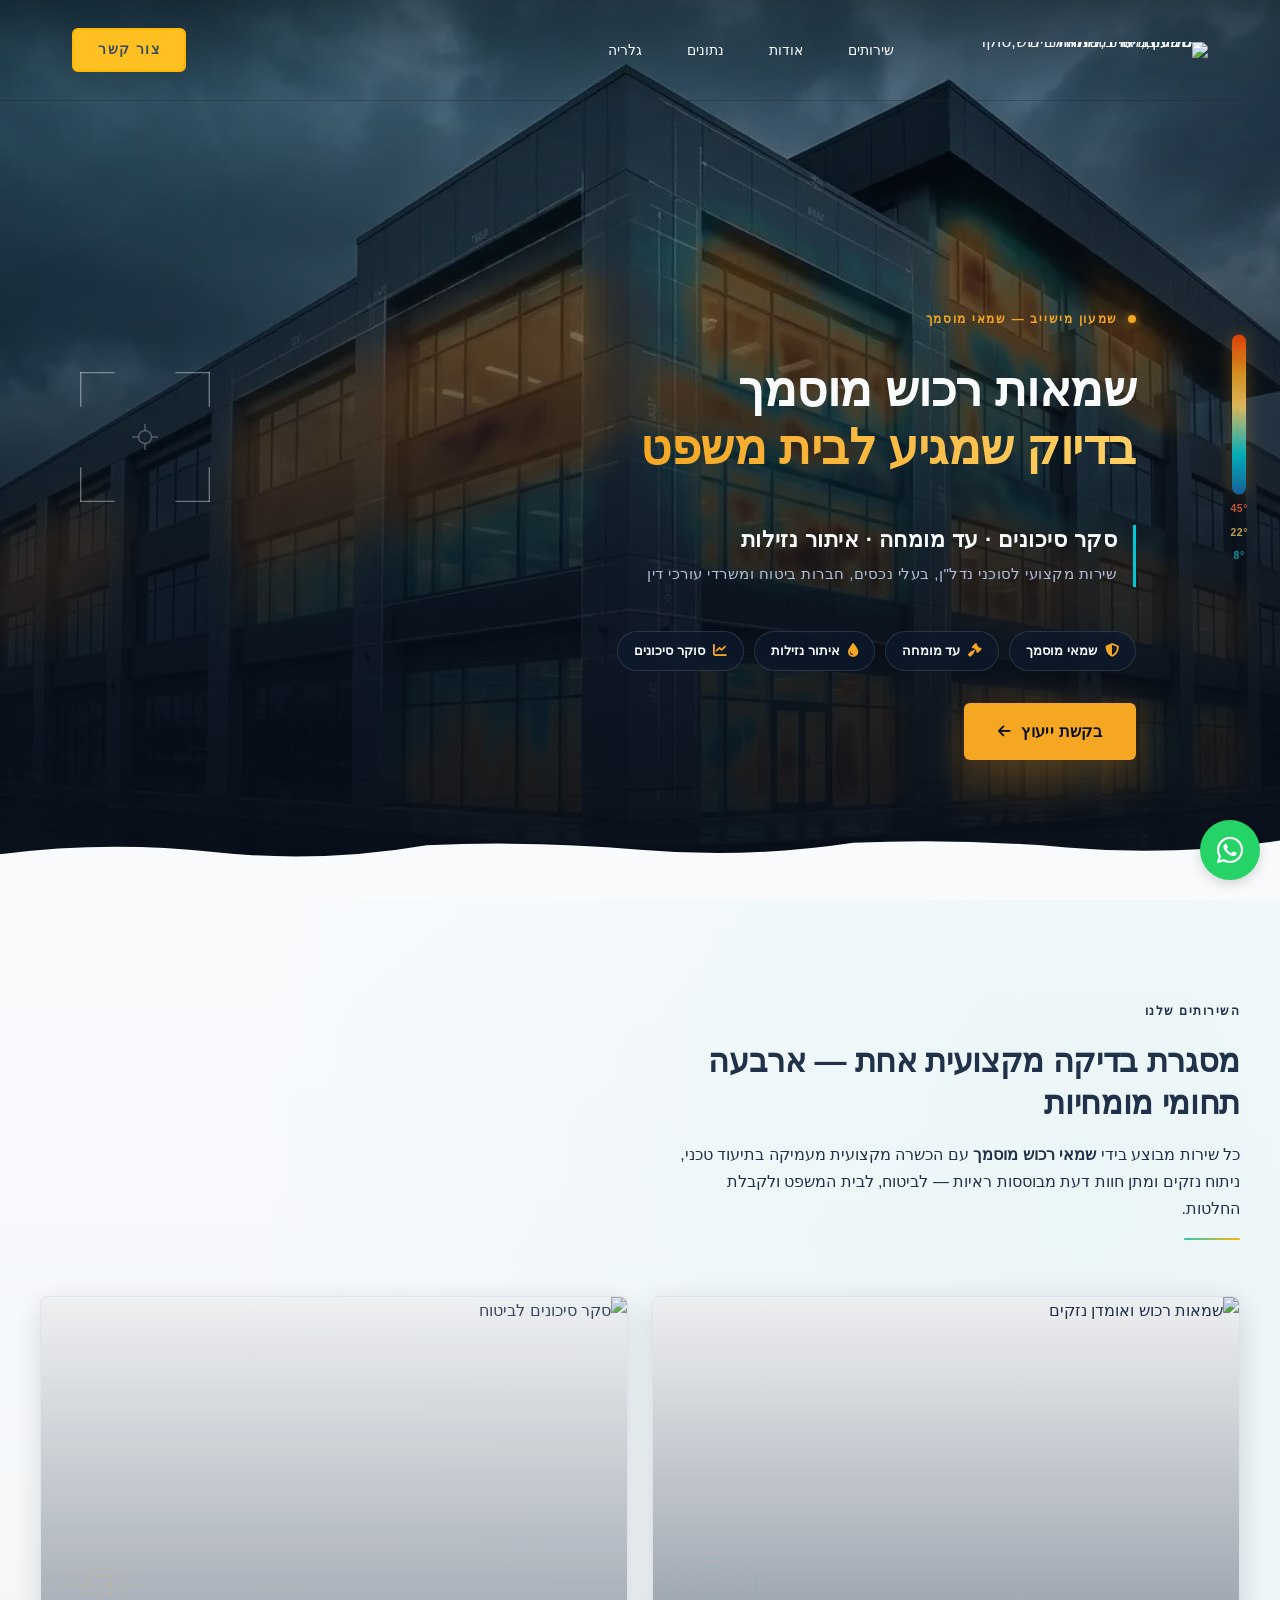
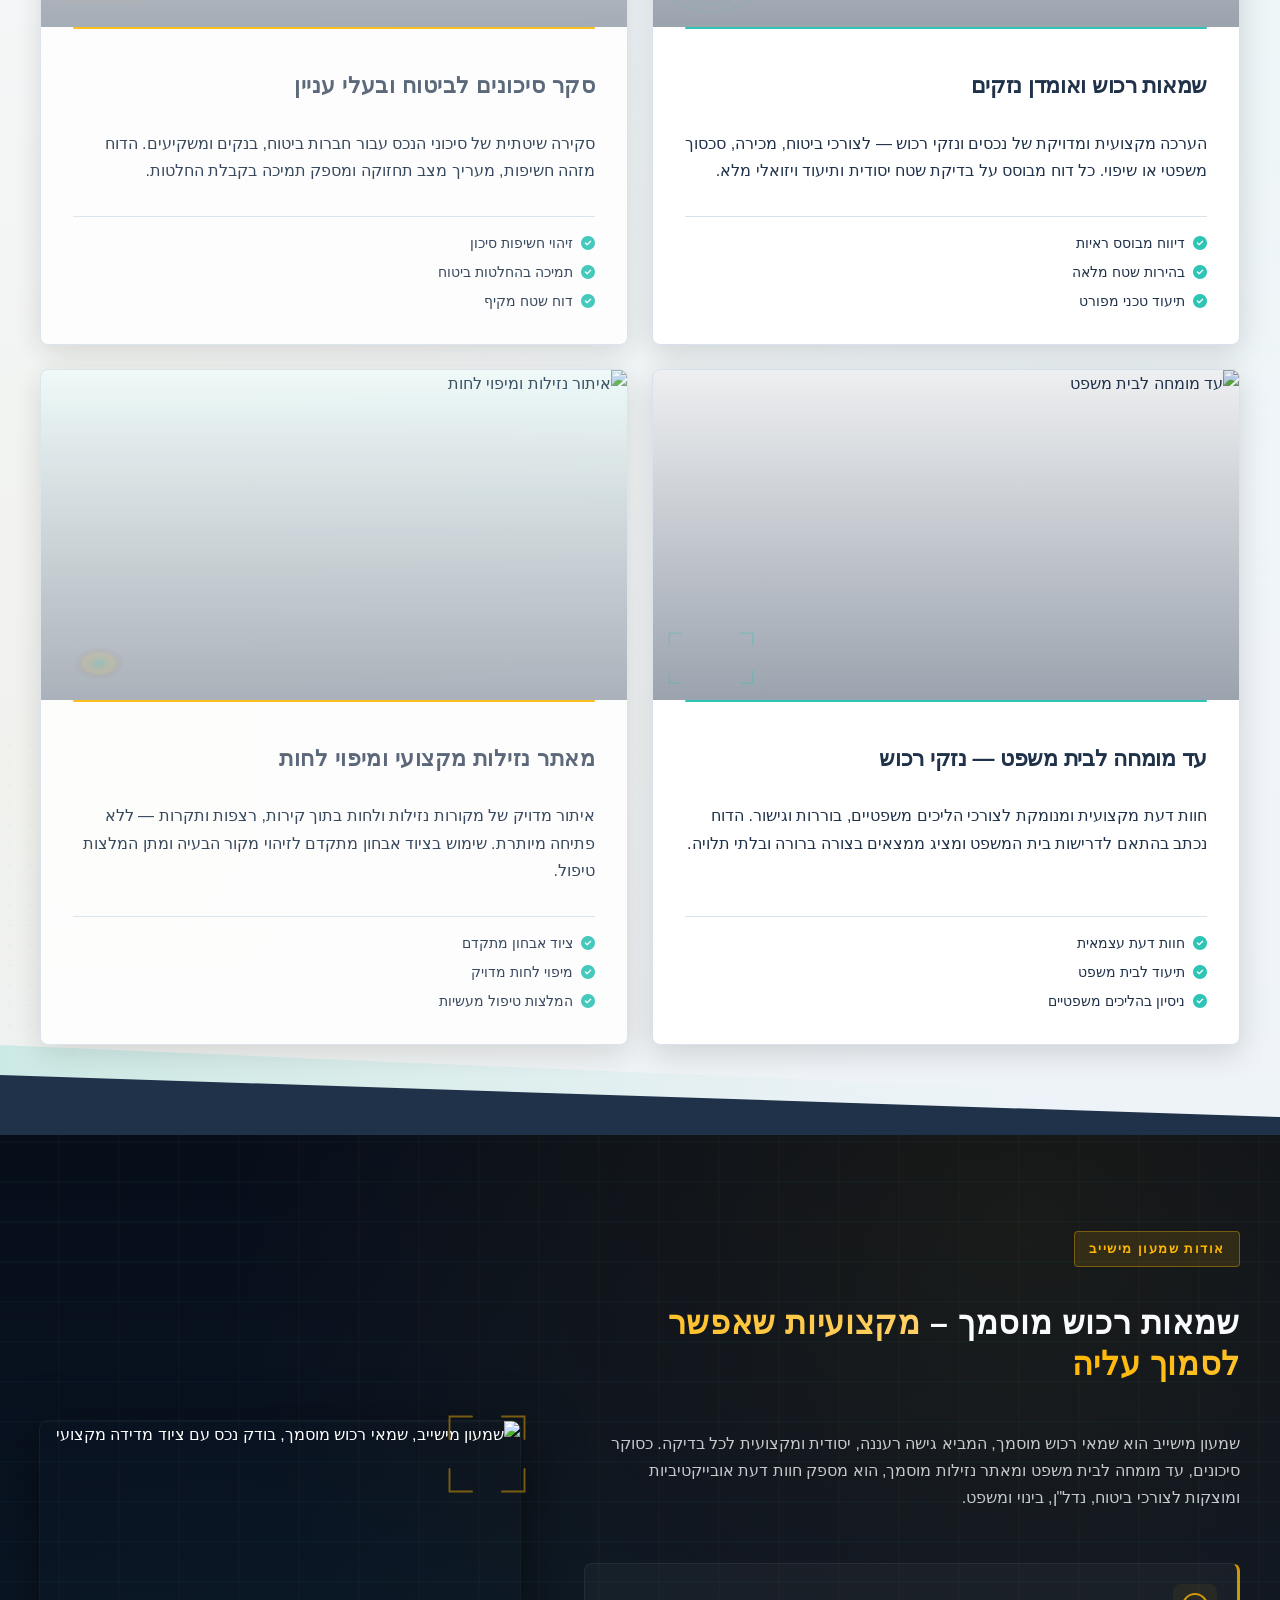
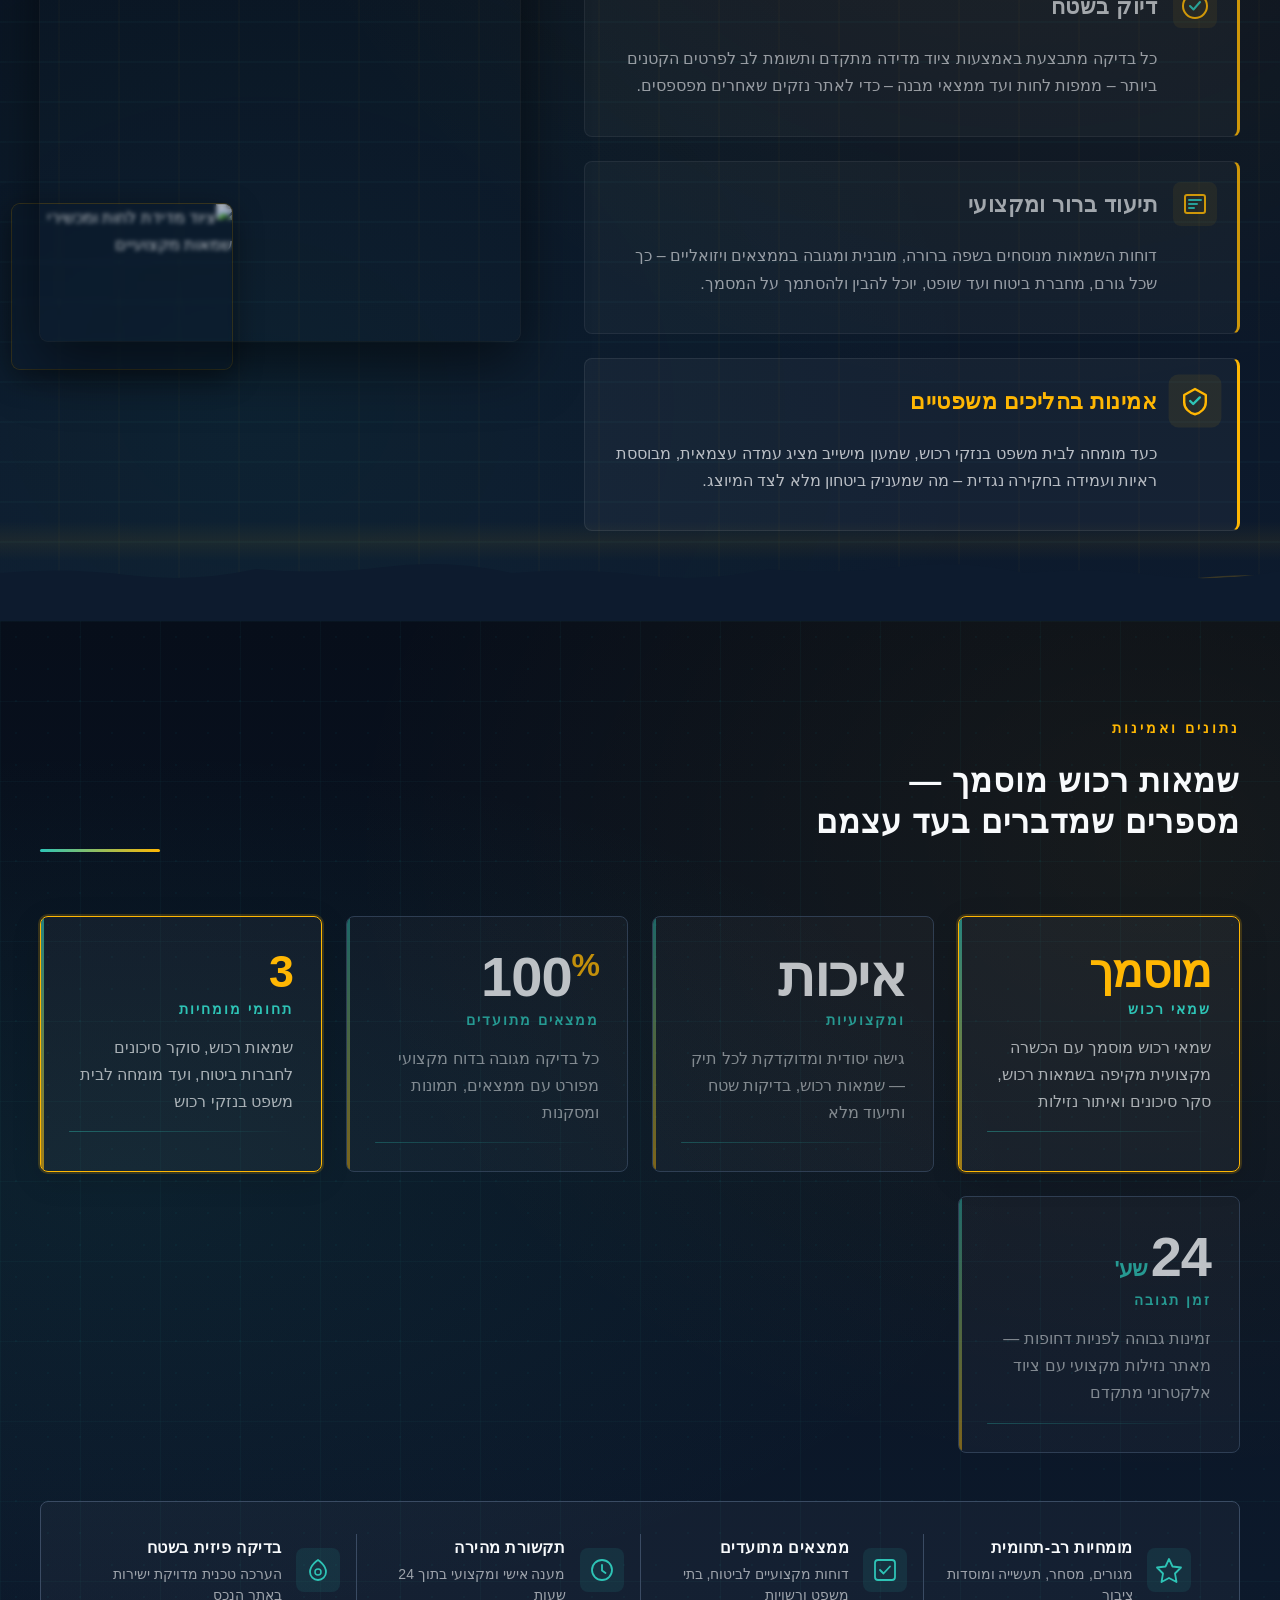
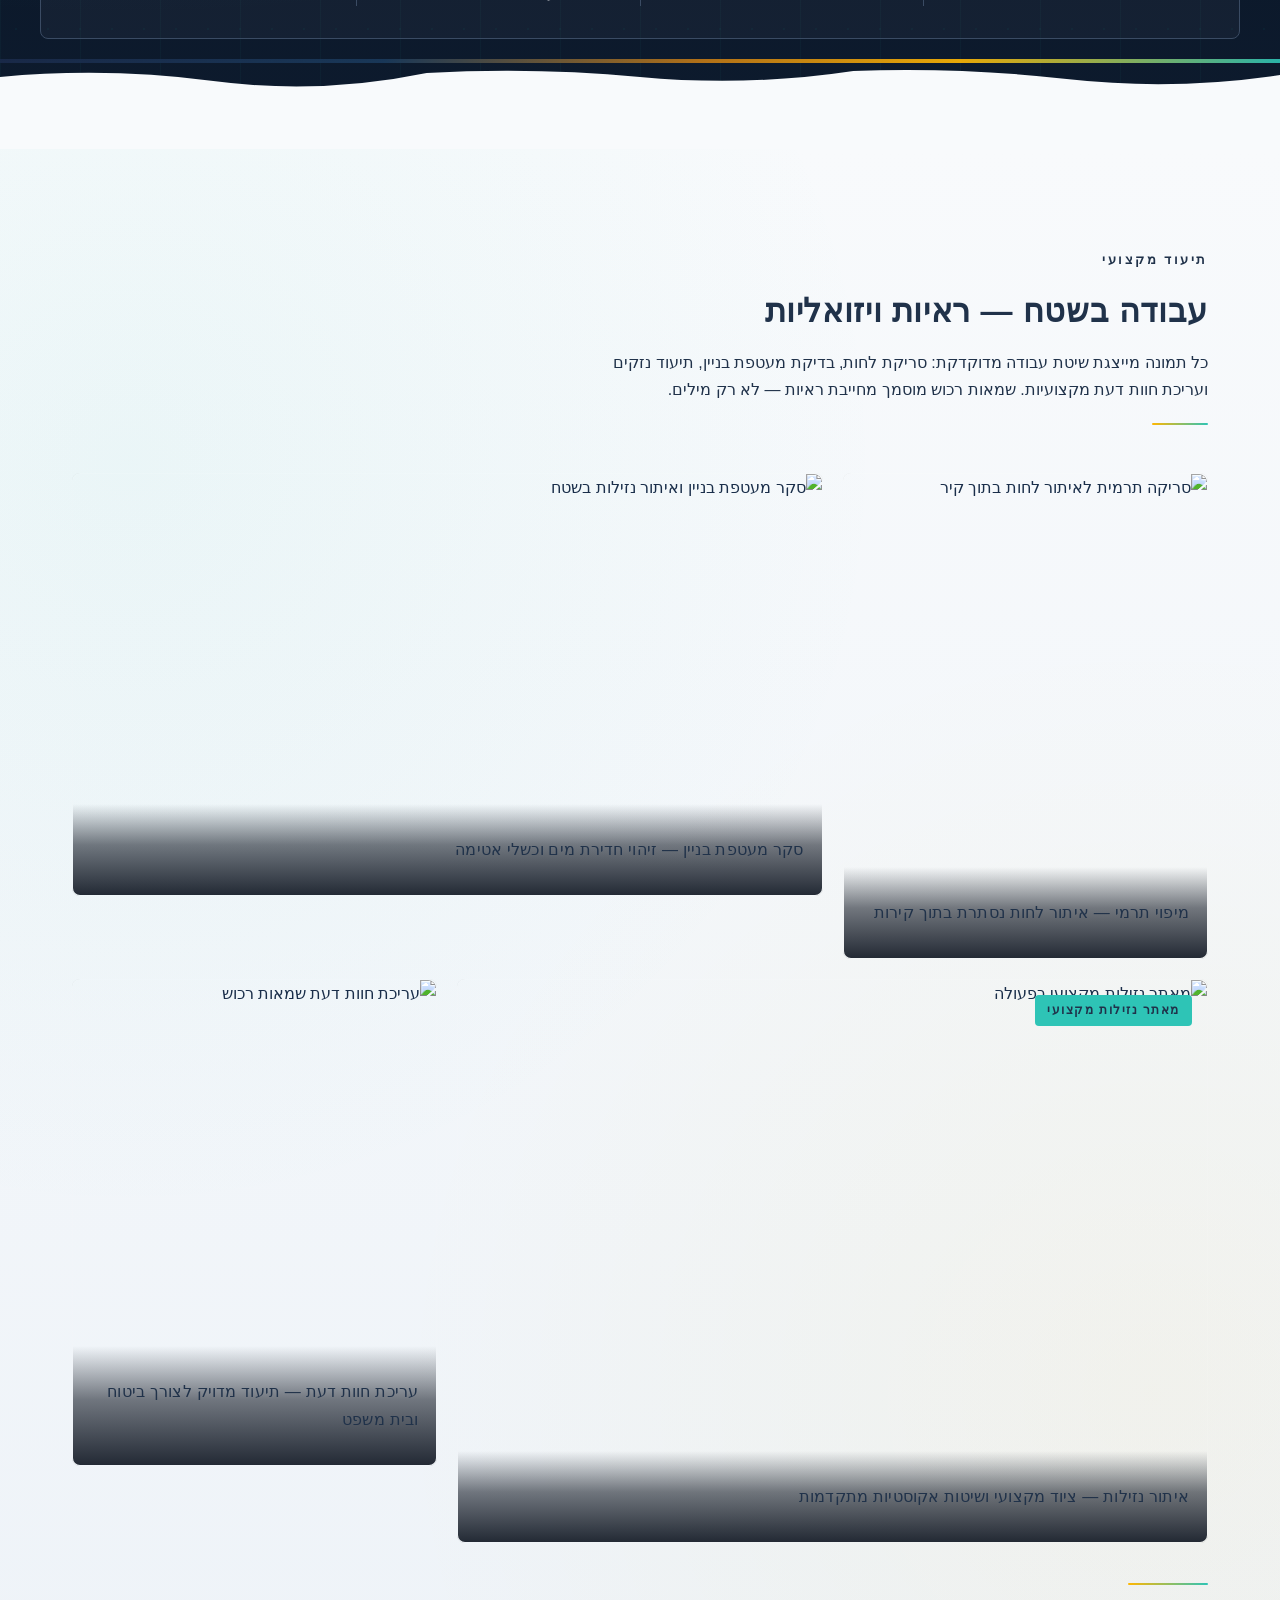
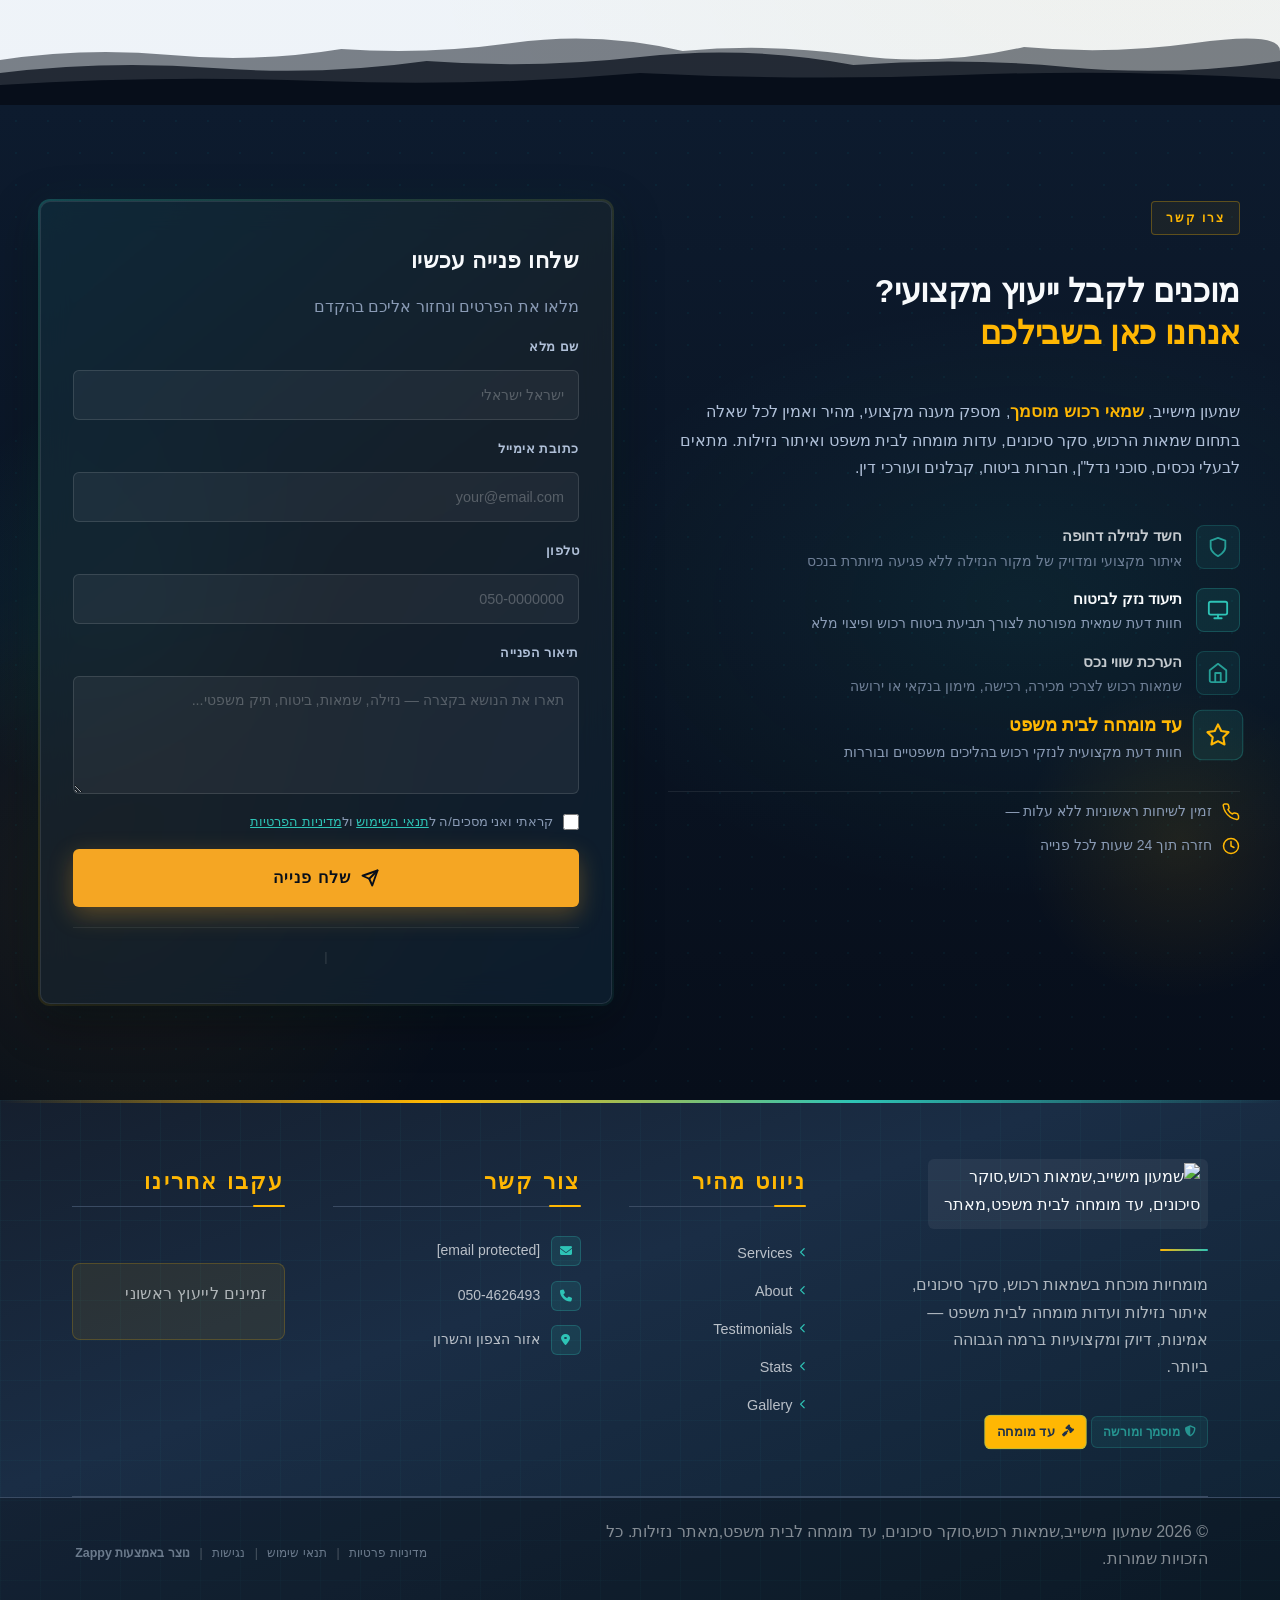
==== commit 0543fa70: "Incremental sync: 1 page(s) — update_text" ====
--- a/public/index.html
+++ b/public/index.html
@@ -1 +1 @@
-<!doctype html><html dir="rtl" lang="he"><head><meta charset="UTF-8"><meta content="width=device-width,initial-scale=1" name="viewport"><meta content="index, follow" name="robots"><title>שמאות רכוש מוסמך — שמעון מישייב,שמאות רכוש,סוקר סיכונים, עד</title><meta content="רוצה להקים אתר" name="description"><meta content="שמאות רכוש מוסמך, שמאי רכוש לביטוח, עד מומחה לבית משפט נזקי רכוש, מאתר נזילות מקצועי" name="keywords"><link href="/assets/favicon.ico" rel="icon" type="image/x-icon"><link href="/assets/favicon-16x16.png" rel="icon" type="image/png" sizes="16x16"><link href="/assets/favicon-32x32.png" rel="icon" type="image/png" sizes="32x32"><link href="/assets/favicon-48x48.png" rel="icon" type="image/png" sizes="48x48"><link href="/assets/favicon-192x192.png" rel="icon" type="image/png" sizes="192x192"><link href="/assets/favicon-512x512.png" rel="icon" type="image/png" sizes="512x512"><link href="/assets/apple-touch-icon.png" rel="apple-touch-icon"><script>!function(){"use strict";var t="7b9b60fe-ee90-47d6-b150-dfe08e020427",e="https://api.zappy5.com/api/analytics/track",a=18e5,n=2592e6,o=!0,i=!0,r=!0;var s=function(){var e="zappy_visitor_"+t,a=null;try{if(a=localStorage.getItem(e)){var o=JSON.parse(a),i=Date.now();if(i-o.created<n)return o.lastSeen=i,localStorage.setItem(e,JSON.stringify(o)),o.id}}catch(t){console.warn("Zappy Analytics: LocalStorage not available")}var r="zv_"+Date.now()+"_"+Math.random().toString(36).substr(2,9);try{localStorage.setItem(e,JSON.stringify({id:r,created:Date.now(),lastSeen:Date.now()}))}catch(t){}return r}(),c=function(){var e="zappy_session_"+t,n=null;try{if(n=sessionStorage.getItem(e)){var o=JSON.parse(n),i=Date.now();if(i-o.timestamp<a)return o.timestamp=i,sessionStorage.setItem(e,JSON.stringify(o)),o.id}}catch(t){console.warn("Zappy Analytics: SessionStorage not available")}var r="zs_"+Date.now()+"_"+Math.random().toString(36).substr(2,9);try{sessionStorage.setItem(e,JSON.stringify({id:r,timestamp:Date.now()}))}catch(t){}return r}();function l(a,n){n=n||{};var o={website_id:t,event_type:a,page_path:window.location.pathname,referrer:document.referrer||"direct",visitor_id:s,session_id:c,metadata:n};if(navigator.sendBeacon){var i=new Blob([JSON.stringify(o)],{type:"application/json"});navigator.sendBeacon(e,i)}else fetch(e,{method:"POST",headers:{"Content-Type":"application/json"},body:JSON.stringify(o),keepalive:!0}).catch(function(t){console.warn("Zappy Analytics: Failed to track event",t)})}o&&l("pageview",{title:document.title,url:window.location.href}),i&&document.addEventListener("click",function(t){var e=t.target;if("BUTTON"===e.tagName||e.closest("button")){var a="BUTTON"===e.tagName?e:e.closest("button");l("click",{element:"button",text:a.textContent.trim().substring(0,100),id:a.id||null,class:a.className||null})}else if("A"===e.tagName||e.closest("a")){var n="A"===e.tagName?e:e.closest("a");l("navigation",{element:"link",text:n.textContent.trim().substring(0,100),href:n.href,external:n.hostname!==window.location.hostname})}},!0),r&&document.addEventListener("submit",function(t){var e=t.target;l("form_submit",{form_id:e.id||null,form_name:e.name||null,form_action:e.action||null,form_method:e.method||"GET"})},!0);var d=Date.now();window.addEventListener("beforeunload",function(){l("page_unload",{time_on_page:Math.floor((Date.now()-d)/1e3),page_path:window.location.pathname})}),window.zappyAnalytics={track:l,getVisitorId:function(){return s},getSessionId:function(){return c}}}()</script><meta content="שמאות רכוש מוסמך — שמעון מישייב,שמאות רכוש,סוקר סיכונים, עד " property="og:title"><meta content="רוצה להקים אתר" property="og:description"><meta content="summary_large_image" name="twitter:card"><meta content="שמאות רכוש מוסמך — שמעון מישייב,שמאות רכוש,סוקר סיכונים, עד " name="twitter:title"><meta content="רוצה להקים אתר" name="twitter:description"><meta content="website" property="og:type"><meta content="he_IL" property="og:locale"><link href="https://cdnjs.cloudflare.com/ajax/libs/font-awesome/6.4.0/css/all.min.css" rel="stylesheet"><style>.skip-link{position:absolute;top:0;left:0;transform:translateY(-200%);padding:12px 18px;background:var(--bg-dark,#1a1a1a);color:var(--text-light,#fff);font-weight:600;border-radius:0 0 8px 0;z-index:10000}.skip-link:focus{transform:none;outline:2px solid var(--ring,#fff);outline-offset:2px}:focus-visible{outline:2px solid var(--ring,currentColor);outline-offset:3px}</style><link href="/assets/favicon.ico" rel="icon" type="image/x-icon"><link href="/assets/favicon-16x16.png" rel="icon" type="image/png" sizes="16x16"><link href="/assets/favicon-32x32.png" rel="icon" type="image/png" sizes="32x32"><link href="/assets/favicon-48x48.png" rel="icon" type="image/png" sizes="48x48"><link href="/assets/favicon-192x192.png" rel="icon" type="image/png" sizes="192x192"><link href="/assets/favicon-512x512.png" rel="icon" type="image/png" sizes="512x512"><link href="/assets/apple-touch-icon.png" rel="apple-touch-icon"><link href="https://cdn.jsdelivr.net/npm/vanilla-cookieconsent@3/dist/cookieconsent.css" rel="stylesheet"><script src="https://cdn.jsdelivr.net/npm/vanilla-cookieconsent@3/dist/cookieconsent.umd.js"></script><script src="https://cdn.jsdelivr.net/gh/mickidum/acc_toolbar/acctoolbar/acctoolbar.min.js"></script><style data-zappy-section-v2-css="true">.index-hero-section{position:relative;width:100%;min-height:100vh;overflow:visible;display:flex;align-items:center;background-color:#0d1b2e;color:var(--text-light);direction:rtl;padding-bottom:70px}.index-hero-section .index-hero-bg{position:absolute;inset:0;z-index:0;width:100%;height:100%;background-color:#0d1b2e;background-position:center;background-size:cover;background-repeat:no-repeat}.index-hero-section .index-hero-scrim{position:absolute;inset:0;z-index:1;pointer-events:none;background-image:linear-gradient(135deg,rgba(7,14,26,.92) 0,rgba(7,14,26,.75) 50%,rgba(7,14,26,.55) 100%),linear-gradient(180deg,rgba(7,14,26,.3) 0,rgba(7,14,26,.85) 100%)}.index-hero-section .index-hero-thermal-bar{position:absolute;inset-inline-start:32px;top:50%;transform:translateY(-50%);z-index:3;pointer-events:none;display:flex;flex-direction:column;align-items:center;gap:6px}.index-hero-section .thermal-scale{width:14px;height:160px;border-radius:8px;background:linear-gradient(180deg,#ff4500 0,#f5a623 25%,#ffd066 45%,#00c8d4 75%,#1a6eaf 100%);box-shadow:0 0 18px rgba(245,166,35,.35);opacity:.85}.index-hero-section .thermal-label{font-size:.65rem;font-weight:700;letter-spacing:.06em;opacity:.75;color:var(--text-light)}.index-hero-section .thermal-hot{color:#ff6b35}.index-hero-section .thermal-mid{color:#ffd066}.index-hero-section .thermal-cold{color:#00c8d4}.index-hero-section .index-hero-scan-frame{position:absolute;inset-inline-end:80px;top:50%;transform:translateY(-50%);z-index:3;pointer-events:none;width:130px;height:130px;opacity:.6}.index-hero-section .index-hero-scan-frame svg{width:100%;height:100%;display:block}.index-hero-section .index-hero-container{position:relative;z-index:10;width:100%;max-width:1200px;margin:0 auto;padding:140px 80px 60px 80px}.index-hero-section .index-hero-content{max-width:720px;display:flex;flex-direction:column;align-items:flex-start;gap:24px}.index-hero-section .index-hero-eyebrow{display:flex;align-items:center;flex-direction:row;gap:10px}.index-hero-section .eyebrow-dot{width:8px;height:8px;border-radius:50%;background:#f5a623;box-shadow:0 0 10px rgba(245,166,35,.7);flex-shrink:0}.index-hero-section .eyebrow-text{font-size:.75rem;font-weight:700;letter-spacing:.14em;text-transform:uppercase;color:#f5a623;text-align:start}.index-hero-section .index-hero-h1{font-family:'Barlow Condensed',Assistant,sans-serif;font-size:3rem;font-weight:800;line-height:1.15;letter-spacing:-.01em;color:var(--text-light);margin:0;text-align:start}.index-hero-section .index-hero-h1 .h1-accent{background:linear-gradient(90deg,#f5a623,#ffd066);-webkit-background-clip:text;-webkit-text-fill-color:transparent;background-clip:text;display:block}.index-hero-section .index-hero-h3{font-family:Assistant,Rubik,sans-serif;font-size:1.1rem;font-weight:600;line-height:1.55;color:var(--text-light);margin:0;text-align:start;border-inline-start:3px solid #00C8D4;padding-inline-start:16px}.index-hero-section .index-hero-h3 .h3-sub{display:block;font-weight:400;font-size:.95rem;color:#b0c0d8;margin-top:6px;line-height:1.65}.index-hero-section .index-hero-badges{display:flex;flex-wrap:wrap;flex-direction:row;gap:10px;margin-top:4px}.index-hero-section .trust-badge{display:flex;flex-direction:row;align-items:center;gap:8px;background:rgba(13,27,46,.65);backdrop-filter:blur(10px);border:1px solid rgba(255,255,255,.12);border-radius:100px;padding:8px 16px;font-size:.82rem;font-weight:600;color:var(--text-light);transition:all .3s cubic-bezier(.4,0,.2,1);white-space:nowrap}.index-hero-section .trust-badge:hover{border-color:rgba(245,166,35,.45);background:rgba(245,166,35,.1);transform:translateY(-2px)}.index-hero-section .trust-icon{color:#f5a623;font-size:.85rem;flex-shrink:0}.index-hero-section .index-hero-cta{margin-top:8px}.index-hero-section .btn-primary-hero{display:inline-flex;align-items:center;flex-direction:row;gap:10px;background:#f5a623;color:#070e1a;padding:15px 34px;border-radius:6px;font-size:1rem;font-weight:700;text-decoration:none;letter-spacing:.02em;box-shadow:0 16px 48px rgba(245,166,35,.3);transition:all .3s cubic-bezier(.4,0,.2,1);border:none}.index-hero-section .btn-primary-hero:hover{background:#ffd066;transform:translateY(-3px);box-shadow:0 24px 60px rgba(245,166,35,.45)}.index-hero-section .btn-primary-hero i{font-size:.9rem;transition:transform .3s ease}.index-hero-section .btn-primary-hero:hover i{transform:translateX(-4px)}.index-hero-section .index-hero-divider-wrapper{position:absolute;bottom:0;left:0;width:100%;height:70px;pointer-events:none;z-index:5}.index-hero-section .index-hero-divider-wrapper svg{display:block;width:100%;height:100%}@media (max-width:1024px){.index-hero-section .index-hero-container{padding:130px 48px 60px 48px}.index-hero-section .index-hero-scan-frame{inset-inline-end:32px;width:100px;height:100px;opacity:.4}}@media (max-width:768px){.index-hero-section{min-height:100svh;align-items:flex-start}.index-hero-section .index-hero-container{padding:110px 20px 60px 20px}.index-hero-section .index-hero-content{max-width:100%;gap:18px}.index-hero-section .index-hero-h1{font-size:2.1rem;line-height:1.2}.index-hero-section .index-hero-h3{font-size:.97rem}.index-hero-section .index-hero-h3 .h3-sub{font-size:.88rem}.index-hero-section .index-hero-badges{gap:8px}.index-hero-section .trust-badge{font-size:.78rem;padding:7px 13px}.index-hero-section .btn-primary-hero{padding:13px 26px;font-size:.95rem}.index-hero-section .index-hero-thermal-bar{inset-inline-start:10px;top:auto;bottom:100px;transform:none}.index-hero-section .thermal-scale{height:100px;width:10px}.index-hero-section .index-hero-scan-frame{display:none}}.hero .hero-title,.hero h1,.hero-section h1,.hero-title,[class*=hero-] h1,[class~=hero] h1{font-size:48px!important;line-height:1.2!important}@media (max-width:1024px){.hero .hero-title,.hero h1,.hero-section h1,.hero-title,[class*=hero-] h1,[class~=hero] h1{font-size:36px!important}}@media (max-width:768px){.hero .hero-title,.hero h1,.hero-section h1,.hero-title,[class*=hero-] h1,[class~=hero] h1{font-size:28px!important}}</style><link href="/styles.css" rel="stylesheet"><script>window.ZAPPY_WEBSITE_ID="7b9b60fe-ee90-47d6-b150-dfe08e020427",window.ZAPPY_API_BASE="https://api.zappy5.com"</script><style id="zappy-dropdown-submenu-styles">#navMenu li:has(.sub-menu),.nav-menu li:has(.sub-menu),.navbar li:has(.sub-menu),nav li:has(.sub-menu){position:relative}#navMenu .sub-menu,.nav-menu .sub-menu,.navbar .sub-menu,nav .sub-menu{display:block!important;position:absolute!important;top:100%;left:0;min-width:220px;background:#fff;border-radius:8px;box-shadow:0 8px 25px rgba(0,0,0,.15);padding:8px 0;opacity:0;visibility:hidden;transform:translateY(10px);transition:all .3s ease;z-index:1000;list-style:none;pointer-events:none}#navMenu li:hover>.sub-menu,.nav-menu li:hover>.sub-menu,.navbar li:hover>.sub-menu,nav li:hover>.sub-menu{opacity:1!important;visibility:visible!important;transform:translateY(0)!important;pointer-events:auto!important}.sub-menu li{list-style:none;margin:0;padding:0}.sub-menu a{display:block!important;padding:10px 16px!important;color:var(--text-dark,#333)!important;font-weight:500;text-decoration:none;white-space:nowrap;transition:background-color .2s}.sub-menu .zappy-nav-child>a{padding-left:28px!important;font-size:.9em!important;opacity:.85!important}[dir=rtl] .sub-menu .zappy-nav-child>a,html[lang=ar] .sub-menu .zappy-nav-child>a,html[lang=he] .sub-menu .zappy-nav-child>a{padding-left:10px!important;padding-right:28px!important}.sub-menu .zappy-nav-parent>a{font-weight:600!important}.sub-menu a:hover{background-color:#f5f5f5}[dir=rtl] .nav-menu .sub-menu,[dir=rtl] .navbar .sub-menu,[dir=rtl] nav .sub-menu,html[lang=ar] .nav-menu .sub-menu,html[lang=ar] .navbar .sub-menu,html[lang=ar] nav .sub-menu,html[lang=he] .nav-menu .sub-menu,html[lang=he] .navbar .sub-menu,html[lang=he] nav .sub-menu{left:auto!important;right:0!important}.sub-menu:empty,.sub-menu:not(:has(li)):not(:has(> a)),.sub-menu:not(:has(li:not(.zappy-hidden-menu-item))):not(:has(> a)){display:none!important;opacity:0!important;visibility:hidden!important;pointer-events:none!important}li:has(.menu-group-title):hover>.sub-menu{opacity:1!important;visibility:visible!important;transform:translateY(0)!important;pointer-events:auto!important}#navMenu>li>.menu-group-title,.nav-menu>li>.menu-group-title{display:inline-block;padding:.5rem 1rem;cursor:default;user-select:none}@media (max-width:768px){#navMenu .sub-menu,.nav-menu .sub-menu,.navbar .sub-menu,nav .sub-menu{position:static!important;transform:none!important;box-shadow:none!important;background:0 0!important;max-height:0;overflow:hidden;opacity:0;visibility:hidden;transition:max-height .3s ease,opacity .3s ease;padding:0!important;border-radius:0!important}#navMenu .sub-menu.mobile-expanded,.nav-menu .sub-menu.mobile-expanded,.navbar .sub-menu.mobile-expanded{max-height:none!important;overflow-y:visible!important;opacity:1!important;visibility:visible!important;padding:8px 0 8px 16px!important}[dir=rtl] .sub-menu.mobile-expanded,html[lang=he] .sub-menu.mobile-expanded{padding:8px 16px 8px 0!important}#navMenu li:hover>.sub-menu,.nav-menu li:hover>.sub-menu,.navbar li:hover>.sub-menu,nav li:hover>.sub-menu{opacity:0;visibility:hidden;pointer-events:none}#navMenu li>.sub-menu.mobile-expanded,.nav-menu li>.sub-menu.mobile-expanded,.navbar li>.sub-menu.mobile-expanded,nav li>.sub-menu.mobile-expanded{opacity:1!important;visibility:visible!important;pointer-events:auto!important}#navMenu li:has(.sub-menu),.nav-menu li:has(.sub-menu),.navbar li:has(.sub-menu),nav li:has(.sub-menu){display:flex!important;flex-wrap:wrap!important;align-items:center!important;position:relative!important;min-height:44px!important}#navMenu li:has(.sub-menu)>a,.nav-menu li:has(.sub-menu)>a,.navbar li:has(.sub-menu)>a,nav li:has(.sub-menu)>a{flex:1!important;min-width:0!important}#navMenu li:has(.sub-menu)>.menu-group-title,.nav-menu li:has(.sub-menu)>.menu-group-title,.navbar li:has(.sub-menu)>.menu-group-title,nav li:has(.sub-menu)>.menu-group-title{flex:1!important;min-width:0!important;padding:0!important;line-height:inherit!important}#navMenu li:has(.sub-menu)>.sub-menu,.nav-menu li:has(.sub-menu)>.sub-menu,.navbar li:has(.sub-menu)>.sub-menu,nav li:has(.sub-menu)>.sub-menu{flex-basis:100%!important;width:100%!important}#navMenu li:has(.sub-menu)>a [class*=arrow],#navMenu li:has(.sub-menu)>a [class*=chevron],.nav-menu li:has(.sub-menu)>a .fa-angle-down,.nav-menu li:has(.sub-menu)>a .fa-chevron-down,.nav-menu li:has(.sub-menu)>a [class*=arrow],.nav-menu li:has(.sub-menu)>a [class*=chevron],nav li:has(.sub-menu)>a [class*=arrow],nav li:has(.sub-menu)>a [class*=chevron]{display:none!important;visibility:hidden!important}.mobile-submenu-toggle{display:flex!important;align-items:center!important;justify-content:center!important;width:44px!important;height:auto!important;background:0 0!important;border:none!important;cursor:pointer!important;color:var(--text-light)!important;position:static!important;flex-shrink:0!important;align-self:stretch!important;z-index:2!important;padding:0!important;margin:0!important}.mobile-submenu-toggle::after{content:''!important;width:0!important;height:0!important;border-left:6px solid transparent!important;border-right:6px solid transparent!important;border-top:7px solid currentColor!important;transition:transform .3s ease!important}.mobile-submenu-toggle.expanded::after{transform:rotate(180deg)!important}.sub-menu a{padding:10px 0!important;display:block!important;color:var(--text-light)!important;white-space:normal!important}.sub-menu .zappy-nav-child>a{padding-left:28px!important;font-size:.9em!important;opacity:.85!important}[dir=rtl] .sub-menu .zappy-nav-child>a,html[lang=ar] .sub-menu .zappy-nav-child>a,html[lang=he] .sub-menu .zappy-nav-child>a{padding-left:0!important;padding-right:28px!important}.sub-menu .zappy-nav-parent>a{font-weight:600!important}#navMenu.active,.nav-menu.active{max-width:100vw!important;overflow-x:hidden!important;box-sizing:border-box!important}.navbar .sub-menu li a,.zappy-products-dropdown .sub-menu a,nav.navbar .sub-menu li a{color:var(--text-light)!important}}@media (min-width:769px){.mobile-submenu-toggle{display:none!important}}</style><style id="zappy-widget-visibility">html[dir=rtl] .whatsapp-float{right:20px!important;left:auto!important}html:not([dir]) .whatsapp-float,html[dir=ltr] .whatsapp-float{left:20px!important;right:auto!important}html[dir=rtl] #mic-access-tool-general-button,html[dir=rtl] #mic-init-access-tool #mic-access-tool-general-button,html[dir=rtl] #mic-init-access-tool .mic-access-tool-general-button,html[dir=rtl] ._access-icon,html[dir=rtl] .mic-access-tool-general-button{left:20px!important;right:auto!important}html:not([dir]) #mic-access-tool-general-button,html:not([dir]) #mic-init-access-tool #mic-access-tool-general-button,html:not([dir]) #mic-init-access-tool .mic-access-tool-general-button,html:not([dir]) ._access-icon,html:not([dir]) .mic-access-tool-general-button,html[dir=ltr] #mic-access-tool-general-button,html[dir=ltr] #mic-init-access-tool #mic-access-tool-general-button,html[dir=ltr] #mic-init-access-tool .mic-access-tool-general-button,html[dir=ltr] ._access-icon,html[dir=ltr] .mic-access-tool-general-button{right:20px!important;left:auto!important}@media (max-width:768px){.whatsapp-float{display:flex!important}}@media (min-width:769px){.whatsapp-float{display:flex!important}}@media (max-width:768px){#mic-access-tool-general-button,#mic-init-access-tool #mic-access-tool-general-button,#mic-init-access-tool .mic-access-tool-general-button,._access-icon,.mic-access-tool-general-button{display:flex!important;visibility:visible!important;opacity:1!important;pointer-events:auto!important}#mic-access-tool-box.opened-mic-access-tool,#mic-init-access-tool #mic-access-tool-box.opened-mic-access-tool,.mic-access-tool-box.opened-mic-access-tool{visibility:visible!important;opacity:1!important;pointer-events:auto!important}}@media (min-width:769px){#mic-access-tool-general-button,#mic-init-access-tool #mic-access-tool-general-button,#mic-init-access-tool .mic-access-tool-general-button,._access-icon,.mic-access-tool-general-button{display:flex!important;visibility:visible!important;opacity:1!important;pointer-events:auto!important}#mic-access-tool-box.opened-mic-access-tool,#mic-init-access-tool #mic-access-tool-box.opened-mic-access-tool,.mic-access-tool-box.opened-mic-access-tool{visibility:visible!important;opacity:1!important;pointer-events:auto!important}}</style></head><body><a href="#main" class="skip-link">דלג לתוכן הראשי</a><nav class="navbar" dir="rtl" style="background-color:#0D1B2E;backdrop-filter:none;box-shadow:0 2px 12px rgba(0,0,0,0.3)"><button class="mobile-toggle" aria-label="Menu" id="mobileToggle"><svg viewBox="0 0 24 24" fill="none" height="24" width="24" class="hamburger-icon"><path d="M3 12h18M3 6h18M3 18h18" stroke="currentColor" stroke-width="2" stroke-linecap="round"></path></svg> <svg viewBox="0 0 24 24" fill="none" height="24" width="24" class="close-icon" style="display:none"><path d="M18 6L6 18M6 6l12 12" stroke="currentColor" stroke-width="2" stroke-linecap="round"></path></svg></button> <button class="phone-header-btn" aria-label="Call" data-phone="0504626493"><svg viewBox="0 0 24 24" fill="currentColor" height="20" width="20"><path d="M22 16.92v3a2 2 0 0 1-2.18 2 19.79 19.79 0 0 1-8.63-3.07 19.5 19.5 0 0 1-6-6 19.79 19.79 0 0 1-3.07-8.67A2 2 0 0 1 4.11 2h3a2 2 0 0 1 2 1.72 12.84 12.84 0 0 0 .7 2.81 2 2 0 0 1-.45 2.11L8.09 9.91a16 16 0 0 0 6 6l1.27-1.27a2 2 0 0 1 2.11-.45 12.84 12.84 0 0 0 2.81.7A2 2 0 0 1 22 16.92z"></path></svg></button><div class="nav-container"><div class="nav-right-group"><div class="nav-brand"><a href="/" class="logo-link"><img alt="שמעון מישייב,שמאות רכוש,סוקר סיכונים, עד מומחה לבית משפט,מאתר נזילות" src="/assets/site-----image-1.webp" class="logo" style="width:240px !important;height:auto !important;max-width:240px !important"></a></div><ul class="nav-menu" id="navMenu"><li><a href="#services">שירותים</a></li><li><a href="#about">אודות</a></li><li><a href="#stats">נתונים</a></li><li><a href="#gallery">גלריה</a></li></ul></div><div class="nav-cta-container"><a href="#contact" class="nav-cta-btn">צור קשר</a></div></div></nav><script>window.addEventListener("load",function(){const e=document.querySelector(".navbar, nav, header");if(!e)return void console.log("[Navbar] Navbar element not found");let t=document.getElementById("mobileToggle")||document.querySelector(".mobile-toggle")||document.querySelector(".hamburger")||document.querySelector(".hamburger-menu")||document.querySelector(".menu-toggle")||document.querySelector(".burger-menu")||document.querySelector('[aria-label="Menu"]')||document.querySelector('[aria-label="תפריט"]');const n=document.querySelector(".phone-header-btn"),o=window.getComputedStyle(e);let r=o.backgroundColor;if(console.log("[Navbar] Initial navbar background:",r),"transparent"===r||"rgba(0, 0, 0, 0)"===r||r.startsWith("rgba")&&r.includes(", 0)")){const e=o.backgroundImage;if(e&&"none"!==e)console.log("[Navbar] Navbar has background image/gradient, using dark text"),r="rgb(240, 240, 240)";else{const e=window.getComputedStyle(document.body).backgroundColor;console.log("[Navbar] Navbar transparent, using body background:",e),r=e}}const a=r.match(/\d+/g);if(a&&a.length>=3){const e=(.299*parseInt(a[0])+.587*parseInt(a[1])+.114*parseInt(a[2]))/255;console.log("[Navbar] Mobile button colors preserved from Claude CSS (luminance:",e.toFixed(2)+")");const o=document.createElement("style");o.id="zappy-mobile-nav-fix";document.documentElement.lang;document.documentElement.dir,o.textContent='\n        /* Hide mobile buttons on desktop, show only on mobile */\n        @media (min-width: 769px) {\n          .mobile-toggle,\n          .phone-header-btn {\n            display: none !important;\n          }\n        }\n        \n        /* Show and position mobile buttons correctly on mobile */\n        @media (max-width: 768px) {\n          .navbar,\n          nav.navbar {\n            min-height: 70px !important;\n          }\n\n          .mobile-toggle,\n          .phone-header-btn {\n            position: absolute !important;\n            top: 0 !important;\n            bottom: 0 !important;\n            margin-top: auto !important;\n            margin-bottom: auto !important;\n            transform: none !important;\n            z-index: 1001 !important;\n            display: flex !important;\n            align-items: center !important;\n            justify-content: center !important;\n            width: 36px !important;\n            height: 36px !important;\n            border-radius: 50% !important;\n            border: none !important;\n            cursor: pointer !important;\n            padding: 6px !important;\n            background: none !important;\n            color: var(--nav-text, var(--text-light)) !important;\n            touch-action: manipulation !important;\n            -webkit-tap-highlight-color: transparent !important;\n          }\n\n          html[data-zappy-site-type="ecommerce"] .phone-header-btn,\n          body[data-zappy-site-type="ecommerce"] .phone-header-btn,\n          html[data-zappy-site-type="ecommerce"] header .phone-header-btn,\n          html[data-zappy-site-type="ecommerce"] nav .phone-header-btn {\n            display: none !important;\n            visibility: hidden !important;\n            width: 0 !important;\n            height: 0 !important;\n            min-width: 0 !important;\n            overflow: hidden !important;\n          }\n          \n          /* LTR positioning (default): hamburger LEFT, phone RIGHT */\n          html:not([dir="rtl"]):not([lang="he"]):not([lang="ar"]) .mobile-toggle,\n          html[dir="ltr"] .mobile-toggle {\n            left: 12px !important;\n            right: auto !important;\n          }\n          html:not([dir="rtl"]):not([lang="he"]):not([lang="ar"]) .phone-header-btn,\n          html[dir="ltr"] .phone-header-btn {\n            right: 12px !important;\n            left: auto !important;\n          }\n          \n          /* RTL positioning: hamburger RIGHT, phone LEFT */\n          html[dir="rtl"] .mobile-toggle,\n          html[lang="he"] .mobile-toggle,\n          html[lang="ar"] .mobile-toggle {\n            right: 12px !important;\n            left: auto !important;\n          }\n          html[dir="rtl"] .phone-header-btn,\n          html[lang="he"] .phone-header-btn,\n          html[lang="ar"] .phone-header-btn {\n            left: 12px !important;\n            right: auto !important;\n          }\n          \n          /* CRITICAL: Ensure nav-container has min-height on mobile */\n          /* All children are positioned absolutely/fixed on mobile, so height:auto collapses to 0 */\n          .nav-container {\n            min-height: 70px !important;\n            position: relative !important;\n          }\n          \n          /* Ensure SVG icons are properly sized and inherit color */\n          .mobile-toggle svg,\n          .phone-header-btn svg {\n            width: 24px !important;\n            height: 24px !important;\n            /* Don\'t force display - let JavaScript control hamburger/close toggle */\n          }\n          \n          /* Reset nav-cta-container on mobile - remove desktop box-shadow/padding */\n          /* that creates a visible ghost box when CTA button is hidden */\n          .nav-cta-container {\n            box-shadow: none !important;\n            padding: 0 !important;\n          }\n          \n          /* Hide nav-cta-container entirely on mobile when there\'s no lang-switcher */\n          /* (only the CTA button is inside, and it\'s hidden on mobile) */\n          .nav-cta-container:not(:has(.lang-switcher)) {\n            display: none !important;\n          }\n          \n          /* CRITICAL: Prevent hero image fade gradient from bleeding over headline text */\n          /* The .image-fade-gradient has bottom: -30px (extends below parent) */\n          /* On mobile stacked layout, this overlaps the h1 text below the image */\n          .hero-image-column {\n            overflow: hidden !important;\n          }\n          .image-fade-gradient {\n            bottom: 0 !important;\n          }\n          \n          /* Hide desktop language switcher on mobile - hamburger menu handles it */\n          /* High specificity to override stored CSS */\n          .lang-switcher,\n          .nav-cta-container .lang-switcher,\n          .nav-container .lang-switcher,\n          .navbar .lang-switcher,\n          .navbar .nav-cta-container .lang-switcher {\n            display: none !important;\n          }\n        }\n      ';const r=document.getElementById("zappy-mobile-nav-fix");r&&r.remove(),document.head.appendChild(o),console.log("[Navbar] Critical CSS injected for mobile nav positioning");const i=window.innerWidth<=768;if(t){const e=t.querySelector(".hamburger-icon"),n=t.querySelector(".close-icon");e&&(e.style.setProperty("width","24px","important"),e.style.setProperty("height","24px","important"),e.style.setProperty("display","block","important")),n&&(n.style.setProperty("width","24px","important"),n.style.setProperty("height","24px","important"),n.style.setProperty("display","none","important")),i?(t.style.setProperty("position","absolute","important"),t.style.setProperty("top","0","important"),t.style.setProperty("bottom","0","important"),t.style.setProperty("margin-top","auto","important"),t.style.setProperty("margin-bottom","auto","important"),t.style.setProperty("transform","none","important"),t.style.setProperty("z-index","1001","important"),t.style.removeProperty("left"),t.style.removeProperty("right"),console.log("[Navbar] Mobile toggle positioning applied (mobile viewport)")):(t.style.removeProperty("position"),t.style.removeProperty("top"),t.style.removeProperty("transform"),t.style.removeProperty("z-index"),t.style.removeProperty("left"),t.style.removeProperty("right"),console.log("[Navbar] Desktop viewport - cleared mobile toggle inline positioning"))}if(n){const e=n.querySelector("svg");e&&(e.style.width="24px",e.style.height="24px",e.setAttribute("width","24"),e.setAttribute("height","24")),i?(n.style.setProperty("position","absolute","important"),n.style.setProperty("top","0","important"),n.style.setProperty("bottom","0","important"),n.style.setProperty("margin-top","auto","important"),n.style.setProperty("margin-bottom","auto","important"),n.style.setProperty("transform","none","important"),n.style.setProperty("z-index","1001","important"),n.style.removeProperty("left"),n.style.removeProperty("right"),console.log("[Navbar] Phone button positioning applied (mobile viewport)")):(n.style.removeProperty("position"),n.style.removeProperty("top"),n.style.removeProperty("transform"),n.style.removeProperty("z-index"),n.style.removeProperty("left"),n.style.removeProperty("right"),console.log("[Navbar] Desktop viewport - cleared phone button inline positioning"))}}else console.log("[Navbar] Could not parse background color:",r);t=document.getElementById("mobileToggle")||document.querySelector(".mobile-toggle")||document.querySelector(".hamburger")||document.querySelector(".hamburger-menu")||document.querySelector(".menu-toggle")||document.querySelector(".burger-menu")||document.querySelector('[aria-label="Menu"]')||document.querySelector('[aria-label="תפריט"]');const i=document.getElementById("navMenu")||document.querySelector(".nav-menu")||document.querySelector(".nav-links")||document.querySelector("nav ul:not(.submenu)");if(!t||!i)return void console.log("[Navbar] Mobile toggle or menu not found:",{toggle:!!t,menu:!!i});i.id||(i.id="navMenu"),console.log("[Navbar] Initializing mobile menu...");const l=t.cloneNode(!0);t.parentNode.replaceChild(l,t);var s=0;function p(e){var t=Date.now();t-s<300||(s=t,function(e){e.preventDefault(),e.stopPropagation();const t=l.querySelector(".hamburger-icon"),n=l.querySelector(".close-icon");i.classList.contains("active")?(i.classList.remove("active"),t&&t.style.setProperty("display","block","important"),n&&n.style.setProperty("display","none","important"),document.body.style.overflow="",console.log("[Navbar] Menu closed")):(i.classList.add("active"),t&&t.style.setProperty("display","none","important"),n&&n.style.setProperty("display","block","important"),document.body.style.overflow="hidden",console.log("[Navbar] Menu opened"))}(e))}l.addEventListener("click",p),l.addEventListener("touchend",p),i.querySelectorAll("a").forEach(function(e){e.addEventListener("click",function(){if("#"===this.getAttribute("href"))return;const e=l.querySelector(".hamburger-icon"),t=l.querySelector(".close-icon");i.classList.remove("active"),e&&e.style.setProperty("display","block","important"),t&&t.style.setProperty("display","none","important"),document.body.style.overflow="",console.log("[Navbar] Menu closed (link clicked)")})});var m=i.querySelectorAll(".dropdown-toggle");m.forEach(function(e){e.addEventListener("click",function(e){e.preventDefault(),e.stopPropagation();var t=this.closest(".nav-dropdown");t&&(t.parentNode.querySelectorAll(".nav-dropdown.open").forEach(function(e){e!==t&&e.classList.remove("open")}),t.classList.toggle("open"),console.log("[Navbar] Dropdown toggled:",t.classList.contains("open")?"open":"closed"))})}),document.addEventListener("click",function(e){e.target.closest(".nav-dropdown")||document.querySelectorAll(".nav-dropdown.open").forEach(function(e){e.classList.remove("open")})}),console.log("[Navbar] Dropdown handlers initialized for "+m.length+" dropdowns"),n&&n.addEventListener("click",function(){const e=document.querySelectorAll('a[href^="tel:"]'),t=e.length>0?e[0].getAttribute("href").replace("tel:",""):"050-4626493";window.location.href="tel:"+t,console.log("[Navbar] Phone button clicked")}),console.log("[Navbar] Mobile menu initialized successfully")})</script><main id="main"><section class="index-hero-section" data-layout-spec="בית-hero" dir="rtl" id="hero" data-hero-type="fullscreen-scrim" data-zappy-section="true"><div class="index-hero-bg" style="background-image:url('assets/site-index-hero-image-1.webp');background-size:cover;background-position:center"></div><div class="index-hero-scrim" aria-hidden="true"></div><div class="index-hero-thermal-bar" aria-hidden="true"><div class="thermal-scale"></div><span class="thermal-label thermal-hot">45°</span> <span class="thermal-label thermal-mid">22°</span> <span class="thermal-label thermal-cold">8°</span></div><div class="index-hero-scan-frame" aria-hidden="true"><svg viewBox="0 0 120 120" fill="none" xmlns="http://www.w3.org/2000/svg" aria-hidden="true" data-no-icon-edit="true"><line x1="0" x2="32" y1="0" y2="0" stroke="rgba(255,255,255,0.55)" stroke-width="2.5"></line><line x1="0" x2="0" y1="0" y2="32" stroke="rgba(255,255,255,0.55)" stroke-width="2.5"></line><line x1="120" x2="88" y1="0" y2="0" stroke="rgba(255,255,255,0.55)" stroke-width="2.5"></line><line x1="120" x2="120" y1="0" y2="32" stroke="rgba(255,255,255,0.55)" stroke-width="2.5"></line><line x1="0" x2="32" y1="120" y2="120" stroke="rgba(255,255,255,0.55)" stroke-width="2.5"></line><line x1="0" x2="0" y1="120" y2="88" stroke="rgba(255,255,255,0.55)" stroke-width="2.5"></line><line x1="120" x2="88" y1="120" y2="120" stroke="rgba(255,255,255,0.55)" stroke-width="2.5"></line><line x1="120" x2="120" y1="120" y2="88" stroke="rgba(255,255,255,0.55)" stroke-width="2.5"></line><circle cx="60" cy="60" r="6" stroke="rgba(255,255,255,0.35)" stroke-width="1.5" fill="none"></circle><line x1="54" x2="48" y1="60" y2="60" stroke="rgba(255,255,255,0.35)" stroke-width="1.5"></line><line x1="66" x2="72" y1="60" y2="60" stroke="rgba(255,255,255,0.35)" stroke-width="1.5"></line><line x1="60" x2="60" y1="54" y2="48" stroke="rgba(255,255,255,0.35)" stroke-width="1.5"></line><line x1="60" x2="60" y1="66" y2="72" stroke="rgba(255,255,255,0.35)" stroke-width="1.5"></line></svg></div><div class="index-hero-container"><div class="index-hero-content"><div class="index-hero-eyebrow"><span class="eyebrow-dot"></span> <span class="eyebrow-text">שמעון מישייב — שמאי מוסמך</span></div><h1 class="index-hero-h1">שמאות רכוש מוסמך<br><span class="h1-accent">בדיוק שמגיע לבית משפט</span></h1><h3 class="index-hero-h3">סקר סיכונים · עד מומחה · איתור נזילות<br><span class="h3-sub">שירות מקצועי לסוכני נדל"ן, בעלי נכסים, חברות ביטוח ומשרדי עורכי דין</span></h3><div class="index-hero-badges"><div class="trust-badge"><i class="fa-solid trust-icon fa-shield-halved" aria-hidden="true"></i> <span>שמאי מוסמך</span></div><div class="trust-badge"><i class="fa-solid trust-icon fa-gavel" aria-hidden="true"></i> <span>עד מומחה</span></div><div class="trust-badge"><i class="fa-solid trust-icon fa-droplet" aria-hidden="true"></i> <span>איתור נזילות</span></div><div class="trust-badge"><i class="fa-solid trust-icon fa-chart-line" aria-hidden="true"></i> <span>סוקר סיכונים</span></div></div><div class="index-hero-cta"><a href="#contact" class="btn-primary-hero">בקשת ייעוץ <i class="fa-solid fa-arrow-left" aria-hidden="true"></i></a></div></div></div><div class="index-hero-divider-wrapper"><svg viewBox="0 0 1440 70" xmlns="http://www.w3.org/2000/svg" aria-hidden="true" data-no-icon-edit="true" preserveAspectRatio="none"><path d="M0,70 L0,30 Q120,18 240,28 T480,22 Q600,18 720,26 T960,20 Q1080,16 1200,24 T1440,18 L1440,70 Z" fill="var(--bg-light)"></path></svg></div></section><section class="index-services-section" data-layout-spec="בית-services" dir="rtl" id="services" data-band-index="1"><div class="services-dot-grid" aria-hidden="true"></div><div class="services-container"><div class="services-intro"><span class="services-eyebrow">השירותים שלנו</span><h2 class="services-heading">מסגרת בדיקה מקצועית אחת — ארבעה תחומי מומחיות</h2><p class="services-subtext">כל שירות מבוצע בידי <strong>שמאי רכוש מוסמך</strong> עם הכשרה מקצועית מעמיקה בתיעוד טכני, ניתוח נזקים ומתן חוות דעת מבוססות ראיות — לביטוח, לבית המשפט ולקבלת החלטות.</p><div class="services-intro-rule"></div></div><div class="services-grid"><article class="service-card"><div class="service-card-image-wrap"><img alt="שמאות רכוש ואומדן נזקים" src="/assets/site-index-services-image-1.webp" data-context="Professional property appraiser examining building damage with clipboard and measuring tools, architectural interior with visible water damage or structural assessment, clean editorial style, technical inspection atmosphere" data-placeholder="index-services-image-1" decoding="async" height="400" loading="lazy" width="600" class="service-card-img"><div class="service-card-img-overlay" aria-hidden="true"></div><svg viewBox="0 0 120 80" fill="none" xmlns="http://www.w3.org/2000/svg" aria-hidden="true" data-no-icon-edit="true" class="service-deco-contour"><ellipse cx="60" cy="40" rx="55" ry="32" stroke="rgba(46,196,182,0.18)" stroke-width="1"></ellipse><ellipse cx="60" cy="40" rx="42" ry="22" stroke="rgba(46,196,182,0.12)" stroke-width="1"></ellipse><ellipse cx="60" cy="40" rx="28" ry="13" stroke="rgba(46,196,182,0.08)" stroke-width="1"></ellipse></svg></div><div class="service-card-body"><div class="service-card-accent" aria-hidden="true"></div><h3 class="service-card-title">שמאות רכוש ואומדן נזקים</h3><p class="service-card-text">הערכה מקצועית ומדויקת של נכסים ונזקי רכוש — לצורכי ביטוח, מכירה, סכסוך משפטי או שיפוי. כל דוח מבוסס על בדיקת שטח יסודית ותיעוד ויזואלי מלא.</p><ul class="service-card-features"><li><i class="fas fa-check-circle"></i><span>דיווח מבוסס ראיות</span></li><li><i class="fas fa-check-circle"></i><span>בהירות שטח מלאה</span></li><li><i class="fas fa-check-circle"></i><span>תיעוד טכני מפורט</span></li></ul></div></article><article class="service-card"><div class="service-card-image-wrap"><img alt="סקר סיכונים לביטוח" src="/assets/site-index-services-image-2.webp" data-context="Risk surveyor with safety equipment conducting professional inspection of building structure, insurance risk assessment, blueprint or technical document overlay, editorial clean photography style" data-placeholder="index-services-image-2" decoding="async" height="400" loading="lazy" width="600" class="service-card-img"><div class="service-card-img-overlay" aria-hidden="true"></div><svg viewBox="0 0 120 80" fill="none" xmlns="http://www.w3.org/2000/svg" aria-hidden="true" data-no-icon-edit="true" class="service-deco-blueprint"><line x1="10" x2="110" y1="20" y2="20" stroke="rgba(255,183,3,0.15)" stroke-width="0.8"></line><line x1="10" x2="110" y1="40" y2="40" stroke="rgba(255,183,3,0.15)" stroke-width="0.8"></line><line x1="10" x2="110" y1="60" y2="60" stroke="rgba(255,183,3,0.15)" stroke-width="0.8"></line><line x1="30" x2="30" y1="10" y2="70" stroke="rgba(255,183,3,0.10)" stroke-width="0.8"></line><line x1="60" x2="60" y1="10" y2="70" stroke="rgba(255,183,3,0.10)" stroke-width="0.8"></line><line x1="90" x2="90" y1="10" y2="70" stroke="rgba(255,183,3,0.10)" stroke-width="0.8"></line><rect height="24" width="30" x="45" y="28" stroke="rgba(255,183,3,0.22)" stroke-width="1"></rect></svg></div><div class="service-card-body"><div class="service-card-accent service-card-accent--amber" aria-hidden="true"></div><h3 class="service-card-title">סקר סיכונים לביטוח ובעלי עניין</h3><p class="service-card-text">סקירה שיטתית של סיכוני הנכס עבור חברות ביטוח, בנקים ומשקיעים. הדוח מזהה חשיפות, מעריך מצב תחזוקה ומספק תמיכה בקבלת החלטות.</p><ul class="service-card-features"><li><i class="fas fa-check-circle"></i><span>זיהוי חשיפות סיכון</span></li><li><i class="fas fa-check-circle"></i><span>תמיכה בהחלטות ביטוח</span></li><li><i class="fas fa-check-circle"></i><span>דוח שטח מקיף</span></li></ul></div></article><article class="service-card"><div class="service-card-image-wrap"><img alt="עד מומחה לבית משפט" src="/assets/site-index-services-image-3.webp" data-context="Expert witness in formal attire reviewing legal documents and property damage evidence in a professional office, law court expert testimony, technical report documents, authoritative and credible atmosphere" data-placeholder="index-services-image-3" decoding="async" height="400" loading="lazy" width="600" class="service-card-img"><div class="service-card-img-overlay" aria-hidden="true"></div><svg viewBox="0 0 120 80" fill="none" xmlns="http://www.w3.org/2000/svg" aria-hidden="true" data-no-icon-edit="true" class="service-deco-frame"><polyline points="10,25 10,10 25,10" stroke="rgba(46,196,182,0.35)" stroke-width="1.5"></polyline><polyline points="95,10 110,10 110,25" stroke="rgba(46,196,182,0.35)" stroke-width="1.5"></polyline><polyline points="10,55 10,70 25,70" stroke="rgba(46,196,182,0.35)" stroke-width="1.5"></polyline><polyline points="95,70 110,70 110,55" stroke="rgba(46,196,182,0.35)" stroke-width="1.5"></polyline></svg></div><div class="service-card-body"><div class="service-card-accent" aria-hidden="true"></div><h3 class="service-card-title">עד מומחה לבית משפט — נזקי רכוש</h3><p class="service-card-text">חוות דעת מקצועית ומנומקת לצורכי הליכים משפטיים, בוררות וגישור. הדוח נכתב בהתאם לדרישות בית המשפט ומציג ממצאים בצורה ברורה ובלתי תלויה.</p><ul class="service-card-features"><li><i class="fas fa-check-circle"></i><span>חוות דעת עצמאית</span></li><li><i class="fas fa-check-circle"></i><span>תיעוד לבית משפט</span></li><li><i class="fas fa-check-circle"></i><span>ניסיון בהליכים משפטיים</span></li></ul></div></article><article class="service-card"><div class="service-card-image-wrap"><img alt="איתור נזילות ומיפוי לחות" src="/assets/site-index-services-image-4.webp" data-context="Professional leak detection specialist using thermal imaging camera or moisture meter on wall or floor, infrared thermal scan showing moisture map gradient in orange-blue tones, technical inspection equipment in residential or commercial building" data-placeholder="index-services-image-4" decoding="async" height="400" loading="lazy" width="600" class="service-card-img"><div class="service-card-img-overlay service-card-img-overlay--thermal" aria-hidden="true"></div><svg viewBox="0 0 120 80" fill="none" xmlns="http://www.w3.org/2000/svg" aria-hidden="true" data-no-icon-edit="true" class="service-deco-moisture"><defs><radialGradient cx="50%" cy="55%" id="moisture-grad" r="40%"><stop offset="0%" stop-color="rgba(46,196,182,0.28)"></stop><stop offset="60%" stop-color="rgba(255,183,3,0.12)"></stop><stop offset="100%" stop-color="transparent"></stop></radialGradient></defs><ellipse cx="60" cy="44" rx="38" ry="24" fill="url(#moisture-grad)"></ellipse></svg></div><div class="service-card-body"><div class="service-card-accent service-card-accent--amber" aria-hidden="true"></div><h3 class="service-card-title">מאתר נזילות מקצועי ומיפוי לחות</h3><p class="service-card-text">איתור מדויק של מקורות נזילות ולחות בתוך קירות, רצפות ותקרות — ללא פתיחה מיותרת. שימוש בציוד אבחון מתקדם לזיהוי מקור הבעיה ומתן המלצות טיפול.</p><ul class="service-card-features"><li><i class="fas fa-check-circle"></i><span>ציוד אבחון מתקדם</span></li><li><i class="fas fa-check-circle"></i><span>מיפוי לחות מדויק</span></li><li><i class="fas fa-check-circle"></i><span>המלצות טיפול מעשיות</span></li></ul></div></article></div></div><div class="services-divider-wrapper"><svg viewBox="0 0 1200 90" xmlns="http://www.w3.org/2000/svg" aria-hidden="true" data-no-icon-edit="true" preserveAspectRatio="none"><defs><linearGradient id="divider-grad" x1="0" x2="1" y1="0" y2="0"><stop offset="0%" stop-color="rgba(46,196,182,0.18)"></stop><stop offset="50%" stop-color="rgba(46,196,182,0.06)"></stop><stop offset="100%" stop-color="rgba(248,250,252,0.0)"></stop></linearGradient></defs><polygon points="0,0 1200,55 1200,90 0,90" fill="url(#divider-grad)"></polygon><polygon points="0,30 1200,72 1200,90 0,90" fill="var(--bg-dark)"></polygon></svg></div></section><section class="index-about-section" data-layout-spec="בית-about" dir="rtl" id="about" data-band-index="2"><div class="index-about-section__topo-overlay" aria-hidden="true"></div><div class="index-about-section__container"><div class="index-about-section__text-col"><div class="index-about-section__label-tag">אודות שמעון מישייב</div><h2 class="index-about-section__heading">שמאות רכוש מוסמך – <span class="index-about-section__heading-accent">מקצועיות שאפשר לסמוך עליה</span></h2><p class="index-about-section__intro">שמעון מישייב הוא שמאי רכוש מוסמך, המביא גישה רעננה, יסודית ומקצועית לכל בדיקה. כסוקר סיכונים, עד מומחה לבית משפט ומאתר נזילות מוסמך, הוא מספק חוות דעת אובייקטיביות ומוצקות לצורכי ביטוח, נדל"ן, בינוי ומשפט.</p><div class="index-about-section__values"><div class="index-about-section__value-item"><div class="index-about-section__value-icon" aria-hidden="true"><svg viewBox="0 0 28 28" fill="none" height="28" width="28" data-element-type="icon" data-icon-type="svg" xmlns="http://www.w3.org/2000/svg"><circle cx="14" cy="14" r="12" stroke="var(--secondary)" stroke-width="2"></circle><path d="M9 14l3.5 3.5L19 10" stroke="var(--accent)" stroke-width="2" stroke-linecap="round" stroke-linejoin="round"></path></svg></div><div class="index-about-section__value-content"><h3 class="index-about-section__value-title">דיוק בשטח</h3><p class="index-about-section__value-desc">כל בדיקה מתבצעת באמצעות ציוד מדידה מתקדם ותשומת לב לפרטים הקטנים ביותר – ממפות לחות ועד ממצאי מבנה – כדי לאתר נזקים שאחרים מפספסים.</p></div></div><div class="index-about-section__value-item"><div class="index-about-section__value-icon" aria-hidden="true"><svg viewBox="0 0 28 28" fill="none" height="28" width="28" data-element-type="icon" data-icon-type="svg" xmlns="http://www.w3.org/2000/svg"><rect height="18" width="20" x="4" y="5" rx="2" stroke="var(--secondary)" stroke-width="2"></rect><path d="M8 10h12M8 14h8M8 18h5" stroke="var(--accent)" stroke-width="2" stroke-linecap="round"></path></svg></div><div class="index-about-section__value-content"><h3 class="index-about-section__value-title">תיעוד ברור ומקצועי</h3><p class="index-about-section__value-desc">דוחות השמאות מנוסחים בשפה ברורה, מובנית ומגובה בממצאים ויזואליים – כך שכל גורם, מחברת ביטוח ועד שופט, יוכל להבין ולהסתמך על המסמך.</p></div></div><div class="index-about-section__value-item"><div class="index-about-section__value-icon" aria-hidden="true"><svg viewBox="0 0 28 28" fill="none" height="28" width="28" data-element-type="icon" data-icon-type="svg" xmlns="http://www.w3.org/2000/svg"><path d="M14 4L5 9v6c0 5 4 9 9 10 5-1 9-5 9-10V9L14 4z" stroke="var(--secondary)" stroke-width="2" stroke-linejoin="round"></path><path d="M10 14l2.5 2.5L18 11" stroke="var(--accent)" stroke-width="2" stroke-linecap="round" stroke-linejoin="round"></path></svg></div><div class="index-about-section__value-content"><h3 class="index-about-section__value-title">אמינות בהליכים משפטיים</h3><p class="index-about-section__value-desc">כעד מומחה לבית משפט בנזקי רכוש, שמעון מישייב מציג עמדה עצמאית, מבוססת ראיות ועמידה בחקירה נגדית – מה שמעניק ביטחון מלא לצד המיוצג.</p></div></div></div></div><div class="index-about-section__image-col"><div class="index-about-section__image-main-wrap"><img alt="שמעון מישייב, שמאי רכוש מוסמך, בודק נכס עם ציוד מדידה מקצועי" src="/assets/site-index-about-image-1.webp" data-context="Professional property assessor in a dark suit carefully inspecting a building interior with a moisture detection device, holding a clipboard with technical notes, dramatic editorial lighting with amber edge-glow, serious evidence-driven atmosphere, close-up inspection details visible" data-placeholder="index-about-image-1" decoding="async" height="720" loading="lazy" width="560" class="index-about-section__image-main"><div class="index-about-section__image-glow" aria-hidden="true"></div></div><div class="index-about-section__image-backplate-wrap"><img alt="ציוד מדידת לחות ומכשירי שמאות מקצועיים" src="/assets/site-index-about-image-2.webp" data-context="Close-up of a moisture meter instrument pressed against a damp wall surface, with thermal scan readings visible on a digital display, blueprint technical plans partially visible in the background, professional inspection equipment, dark moody lighting" data-placeholder="index-about-image-2" decoding="async" height="180" loading="lazy" width="240" class="index-about-section__image-backplate"><div class="index-about-section__backplate-glass" aria-hidden="true"></div></div><svg viewBox="0 0 120 120" fill="none" xmlns="http://www.w3.org/2000/svg" aria-hidden="true" data-no-icon-edit="true" class="index-about-section__scan-corners"><path d="M10 40 L10 10 L40 10" stroke="rgba(255,183,3,0.6)" stroke-width="2.5" stroke-linecap="round"></path><path d="M80 10 L110 10 L110 40" stroke="rgba(255,183,3,0.6)" stroke-width="2.5" stroke-linecap="round"></path><path d="M10 80 L10 110 L40 110" stroke="rgba(255,183,3,0.6)" stroke-width="2.5" stroke-linecap="round"></path><path d="M80 110 L110 110 L110 80" stroke="rgba(255,183,3,0.6)" stroke-width="2.5" stroke-linecap="round"></path></svg></div></div><div class="index-about-divider-wrapper"><div class="index-about-section__amber-glow-band" aria-hidden="true"></div><svg viewBox="0 0 1200 90" xmlns="http://www.w3.org/2000/svg" aria-hidden="true" data-no-icon-edit="true" preserveAspectRatio="none"><path d="M0,55 Q80,48 160,56 T320,50 Q400,56 480,48 T640,54 Q720,48 800,56 T960,50 Q1040,56 1120,48 T1200,54" stroke="rgba(255,183,3,0.18)" stroke-width="1.5" fill="#0D1B2E"></path><path d="M0,63 Q100,57 200,65 T400,59 Q500,65 600,57 T800,63 Q900,57 1000,65 T1200,60" stroke="rgba(255,183,3,0.10)" stroke-width="1" fill="#0D1B2E"></path><path d="M0,90 L0,42 Q60,36 120,44 T240,38 Q300,44 360,36 T480,42 Q540,36 600,44 T720,38 Q780,44 840,36 T960,42 Q1020,36 1080,44 T1200,40 L1200,90 Z" fill="#0D1B2E"></path></svg></div></section><section class="index-stats-section" data-layout-spec="בית-stats" dir="rtl" id="stats" data-band-index="4"><div class="index-stats-section__bg-texture" aria-hidden="true"></div><div class="index-stats-section__grid-lines" aria-hidden="true"></div><div class="index-stats-section__container"><div class="index-stats-section__header"><div class="index-stats-section__header-content"><span class="index-stats-section__eyebrow">נתונים ואמינות</span><h2 class="index-stats-section__title">שמאות רכוש מוסמך —<br>מספרים שמדברים בעד עצמם</h2></div><div class="index-stats-section__header-accent" aria-hidden="true"></div></div><div class="index-stats-section__metrics"><article class="index-stats-section__metric-card"><div class="index-stats-section__metric-top"><span class="index-stats-section__metric-number">מוסמך</span> <span class="index-stats-section__metric-unit">שמאי רכוש</span></div><p class="index-stats-section__metric-desc">שמאי רכוש מוסמך עם הכשרה מקצועית מקיפה בשמאות רכוש, סקר סיכונים ואיתור נזילות</p><div class="index-stats-section__metric-line" aria-hidden="true"></div></article><article class="index-stats-section__metric-card"><div class="index-stats-section__metric-top"><span class="index-stats-section__metric-number">איכות</span> <span class="index-stats-section__metric-unit">ומקצועיות</span></div><p class="index-stats-section__metric-desc">גישה יסודית ומדוקדקת לכל תיק — שמאות רכוש, בדיקות שטח ותיעוד מלא</p><div class="index-stats-section__metric-line" aria-hidden="true"></div></article><article class="index-stats-section__metric-card"><div class="index-stats-section__metric-top"><span class="index-stats-section__metric-number">100<span class="index-stats-section__metric-pct">%</span></span> <span class="index-stats-section__metric-unit">ממצאים מתועדים</span></div><p class="index-stats-section__metric-desc">כל בדיקה מגובה בדוח מקצועי מפורט עם ממצאים, תמונות ומסקנות</p><div class="index-stats-section__metric-line" aria-hidden="true"></div></article><article class="index-stats-section__metric-card"><div class="index-stats-section__metric-top"><span class="index-stats-section__metric-number">3</span> <span class="index-stats-section__metric-unit">תחומי מומחיות</span></div><p class="index-stats-section__metric-desc">שמאות רכוש, סוקר סיכונים לחברות ביטוח, ועד מומחה לבית משפט בנזקי רכוש</p><div class="index-stats-section__metric-line" aria-hidden="true"></div></article><article class="index-stats-section__metric-card index-stats-section__metric-card--wide"><div class="index-stats-section__metric-top"><span class="index-stats-section__metric-number">24<span class="index-stats-section__metric-unit-inline">שע'</span></span> <span class="index-stats-section__metric-unit">זמן תגובה</span></div><p class="index-stats-section__metric-desc">זמינות גבוהה לפניות דחופות — מאתר נזילות מקצועי עם ציוד אלקטרוני מתקדם</p><div class="index-stats-section__metric-line" aria-hidden="true"></div></article></div><div class="index-stats-section__trust-row"><div class="index-stats-section__trust-item"><div class="index-stats-section__trust-icon" aria-hidden="true"><svg viewBox="0 0 28 28" fill="none" height="28" width="28" data-element-type="icon" data-icon-type="svg" xmlns="http://www.w3.org/2000/svg"><path d="M14 3L17.5 10.5L26 11.5L20 17.5L21.5 26L14 22L6.5 26L8 17.5L2 11.5L10.5 10.5L14 3Z" stroke="currentColor" stroke-width="1.8" stroke-linejoin="round"></path></svg></div><div class="index-stats-section__trust-text"><strong>מומחיות רב-תחומית</strong> <span>מגורים, מסחר, תעשייה ומוסדות ציבור</span></div></div><div class="index-stats-section__trust-sep" aria-hidden="true"></div><div class="index-stats-section__trust-item"><div class="index-stats-section__trust-icon" aria-hidden="true"><svg viewBox="0 0 28 28" fill="none" height="28" width="28" data-element-type="icon" data-icon-type="svg" xmlns="http://www.w3.org/2000/svg"><rect height="20" width="20" x="4" y="4" rx="3" stroke="currentColor" stroke-width="1.8"></rect><path d="M9 14L12.5 17.5L19 10.5" stroke="currentColor" stroke-width="1.8" stroke-linecap="round" stroke-linejoin="round"></path></svg></div><div class="index-stats-section__trust-text"><strong>ממצאים מתועדים</strong> <span>דוחות מקצועיים לביטוח, בתי משפט ורשויות</span></div></div><div class="index-stats-section__trust-sep" aria-hidden="true"></div><div class="index-stats-section__trust-item"><div class="index-stats-section__trust-icon" aria-hidden="true"><svg viewBox="0 0 28 28" fill="none" height="28" width="28" data-element-type="icon" data-icon-type="svg" xmlns="http://www.w3.org/2000/svg"><circle cx="14" cy="14" r="10" stroke="currentColor" stroke-width="1.8"></circle><path d="M14 9V14.5L17.5 17" stroke="currentColor" stroke-width="1.8" stroke-linecap="round"></path></svg></div><div class="index-stats-section__trust-text"><strong>תקשורת מהירה</strong> <span>מענה אישי ומקצועי בתוך 24 שעות</span></div></div><div class="index-stats-section__trust-sep" aria-hidden="true"></div><div class="index-stats-section__trust-item"><div class="index-stats-section__trust-icon" aria-hidden="true"><svg viewBox="0 0 28 28" fill="none" height="28" width="28" data-element-type="icon" data-icon-type="svg" xmlns="http://www.w3.org/2000/svg"><path d="M14 4C14 4 6 9 6 16C6 20.4183 9.58172 24 14 24C18.4183 24 22 20.4183 22 16C22 9 14 4 14 4Z" stroke="currentColor" stroke-width="1.8" stroke-linejoin="round"></path><circle cx="14" cy="16" r="3" stroke="currentColor" stroke-width="1.5"></circle></svg></div><div class="index-stats-section__trust-text"><strong>בדיקה פיזית בשטח</strong> <span>הערכה טכנית מדויקת ישירות באתר הנכס</span></div></div></div></div><div class="index-stats-section__divider-wrapper"><svg viewBox="0 0 1200 90" xmlns="http://www.w3.org/2000/svg" aria-hidden="true" data-no-icon-edit="true" preserveAspectRatio="none"><defs><linearGradient id="thermalGrad" x1="0%" x2="100%" y1="0%" y2="0%"><stop offset="0%" stop-color="#1a2a4a"></stop><stop offset="30%" stop-color="#1a3a5c"></stop><stop offset="55%" stop-color="#c47a15"></stop><stop offset="75%" stop-color="#FFB703"></stop><stop offset="100%" stop-color="#2EC4B6"></stop></linearGradient></defs><rect height="4" width="1200" x="0" y="0" fill="url(#thermalGrad)" opacity="0.9"></rect><path d="M0,90 L0,18 Q100,8 200,22 T400,14 Q500,8 600,18 T800,12 Q900,8 1000,20 T1200,16 L1200,90 Z" fill="var(--bg-light)"></path></svg></div></section><section class="index-gallery-section" data-layout-spec="בית-gallery" dir="rtl" id="gallery" data-band-index="5"><div class="gallery-container"><div class="gallery-intro"><span class="gallery-eyebrow">תיעוד מקצועי</span><h2 class="gallery-heading">עבודה בשטח — ראיות ויזואליות</h2><p class="gallery-subtext">כל תמונה מייצגת שיטת עבודה מדוקדקת: סריקת לחות, בדיקת מעטפת בניין, תיעוד נזקים ועריכת חוות דעת מקצועיות. שמאות רכוש מוסמך מחייבת ראיות — לא רק מילים.</p><div class="gallery-accent-line"></div></div><div class="gallery-grid"><article class="gallery-tile gallery-tile--large"><div class="gallery-img-wrapper"><img alt="סקר מעטפת בניין ואיתור נזילות בשטח" src="/assets/site-index-gallery-image-1.webp" data-context="Professional property inspector examining a building facade with moisture detection equipment, thermal imaging camera in hand, showing detailed inspection of exterior wall damage and water infiltration patterns on a residential building in Israel" data-placeholder="index-gallery-image-1" decoding="async" height="480" loading="lazy" width="800"><div class="gallery-gradient-strip"><p class="gallery-caption">סקר מעטפת בניין — זיהוי חדירת מים וכשלי אטימה</p></div></div></article><article class="gallery-tile gallery-tile--portrait"><div class="gallery-img-wrapper"><img alt="סריקה תרמית לאיתור לחות בתוך קיר" src="/assets/site-index-gallery-image-2.webp" data-context="Close-up thermal infrared scan image showing moisture patterns and heat signatures inside a wall cavity, with color gradients from blue to orange-red indicating temperature differences and water damage areas, professional property assessment documentation" data-placeholder="index-gallery-image-2" decoding="async" height="520" loading="lazy" width="400"><div class="gallery-gradient-strip"><p class="gallery-caption">מיפוי תרמי — איתור לחות נסתרת בתוך קירות</p></div></div></article><article class="gallery-tile gallery-tile--portrait"><div class="gallery-img-wrapper"><img alt="עריכת חוות דעת שמאות רכוש" src="/assets/site-index-gallery-image-3.webp" data-context="Property damage assessment documentation showing a professional surveyor writing a detailed inspection report with photographs and measurements of property damage, water stains on ceiling and walls visible in background, professional office setting with technical documents" data-placeholder="index-gallery-image-3" decoding="async" height="520" loading="lazy" width="400"><div class="gallery-gradient-strip"><p class="gallery-caption">עריכת חוות דעת — תיעוד מדויק לצורך ביטוח ובית משפט</p></div></div></article><article class="gallery-tile gallery-tile--narrow"><div class="gallery-img-wrapper"><img alt="מאתר נזילות מקצועי בפעולה" src="/assets/site-index-gallery-image-4.webp" data-context="Professional leak detection specialist using advanced acoustic listening equipment and moisture meter on floor tiles in a residential apartment, searching for hidden pipe leaks, close-up of technical detection tools and water damage indicators on tiled floor" data-placeholder="index-gallery-image-4" decoding="async" height="480" loading="lazy" width="360"><div class="gallery-gradient-strip"><p class="gallery-caption">איתור נזילות — ציוד מקצועי ושיטות אקוסטיות מתקדמות</p></div></div><div class="gallery-badge"><span>מאתר נזילות מקצועי</span></div></article></div><div class="gallery-bottom-rule"></div></div><div class="gallery-divider-wrapper"><svg viewBox="0 0 1200 100" xmlns="http://www.w3.org/2000/svg" aria-hidden="true" data-no-icon-edit="true" preserveAspectRatio="none"><path d="M0,100 L0,55 Q80,42 160,50 T320,44 Q400,50 480,38 T640,46 Q720,38 800,50 T960,42 Q1040,50 1120,38 T1200,46 L1200,100 Z" fill="#070E1A" opacity="0.5"></path><path d="M0,100 L0,68 Q100,55 200,63 T400,56 Q500,64 600,52 T800,60 Q900,52 1000,62 T1200,56 L1200,100 Z" fill="#070E1A" opacity="0.75"></path><path d="M0,100 L0,80 Q150,70 300,76 T600,68 Q750,76 900,70 T1200,74 L1200,100 Z" fill="#070E1A"></path></svg></div></section><section class="index-contact-section" data-layout-spec="בית-contact" dir="rtl" id="contact" data-band-index="6"><div class="contact-dot-grid" aria-hidden="true"></div><div class="contact-glow contact-glow-1" aria-hidden="true"></div><div class="contact-glow contact-glow-2" aria-hidden="true"></div><div class="contact-container"><div class="contact-content"><div class="contact-eyebrow">צרו קשר</div><h2 class="contact-heading">מוכנים לקבל ייעוץ מקצועי?<br><span class="contact-heading-accent">אנחנו כאן בשבילכם</span></h2><p class="contact-intro">שמעון מישייב, <strong>שמאי רכוש מוסמך</strong>, מספק מענה מקצועי, מהיר ואמין לכל שאלה בתחום שמאות הרכוש, סקר סיכונים, עדות מומחה לבית משפט ואיתור נזילות. מתאים לבעלי נכסים, סוכני נדל"ן, חברות ביטוח, קבלנים ועורכי דין.</p><ul class="contact-reasons"><li class="contact-reason-item"><span class="reason-icon" aria-hidden="true"><svg viewBox="0 0 24 24" fill="none" height="22" width="22" data-element-type="icon" data-icon-type="svg" stroke="currentColor" stroke-linecap="round" stroke-linejoin="round" stroke-width="2"><path d="M12 22s8-4 8-10V5l-8-3-8 3v7c0 6 8 10 8 10z"></path></svg></span><div class="reason-text"><strong>חשד לנזילה דחופה</strong> <span>איתור מקצועי ומדויק של מקור הנזילה ללא פגיעה מיותרת בנכס</span></div></li><li class="contact-reason-item"><span class="reason-icon" aria-hidden="true"><svg viewBox="0 0 24 24" fill="none" height="22" width="22" data-element-type="icon" data-icon-type="svg" stroke="currentColor" stroke-linecap="round" stroke-linejoin="round" stroke-width="2"><rect height="14" width="20" x="2" y="3" rx="2"></rect><path d="M8 21h8M12 17v4"></path></svg></span><div class="reason-text"><strong>תיעוד נזק לביטוח</strong> <span>חוות דעת שמאית מפורטת לצורך תביעת ביטוח רכוש ופיצוי מלא</span></div></li><li class="contact-reason-item"><span class="reason-icon" aria-hidden="true"><svg viewBox="0 0 24 24" fill="none" height="22" width="22" data-element-type="icon" data-icon-type="svg" stroke="currentColor" stroke-linecap="round" stroke-linejoin="round" stroke-width="2"><path d="M3 9l9-7 9 7v11a2 2 0 0 1-2 2H5a2 2 0 0 1-2-2z"></path><polyline points="9 22 9 12 15 12 15 22"></polyline></svg></span><div class="reason-text"><strong>הערכת שווי נכס</strong> <span>שמאות רכוש לצרכי מכירה, רכישה, מימון בנקאי או ירושה</span></div></li><li class="contact-reason-item"><span class="reason-icon" aria-hidden="true"><svg viewBox="0 0 24 24" fill="none" height="22" width="22" data-element-type="icon" data-icon-type="svg" stroke="currentColor" stroke-linecap="round" stroke-linejoin="round" stroke-width="2"><path d="M12 2l3.09 6.26L22 9.27l-5 4.87 1.18 6.88L12 17.77l-6.18 3.25L7 14.14 2 9.27l6.91-1.01L12 2z"></path></svg></span><div class="reason-text"><strong>עד מומחה לבית משפט</strong> <span>חוות דעת מקצועית לנזקי רכוש בהליכים משפטיים ובוררות</span></div></li></ul><div class="contact-availability"><div class="availability-item"><svg viewBox="0 0 24 24" fill="none" height="18" width="18" data-element-type="icon" data-icon-type="svg" stroke="currentColor" stroke-linecap="round" stroke-linejoin="round" stroke-width="2" aria-hidden="true"><path d="M22 16.92v3a2 2 0 0 1-2.18 2 19.79 19.79 0 0 1-8.63-3.07A19.5 19.5 0 0 1 4.69 12 19.79 19.79 0 0 1 1.62 3.38 2 2 0 0 1 3.6 1.18h3a2 2 0 0 1 2 1.72c.127.96.361 1.903.7 2.81a2 2 0 0 1-.45 2.11L7.91 8.72a16 16 0 0 0 6 6l.86-.86a2 2 0 0 1 2.11-.45c.907.339 1.85.573 2.81.7a2 2 0 0 1 1.72 2.03z"></path></svg> <span>זמין לשיחות ראשוניות ללא עלות —</span></div><div class="availability-item"><svg viewBox="0 0 24 24" fill="none" height="18" width="18" data-element-type="icon" data-icon-type="svg" stroke="currentColor" stroke-linecap="round" stroke-linejoin="round" stroke-width="2" aria-hidden="true"><circle cx="12" cy="12" r="10"></circle><polyline points="12 6 12 12 16 14"></polyline></svg> <span>חזרה תוך 24 שעות לכל פנייה</span></div></div></div><div class="contact-form-wrapper"><div class="form-glow-border" aria-hidden="true"></div><div class="contact-form-inner"><h3 class="form-title">שלחו פנייה עכשיו</h3><p class="form-subtitle">מלאו את הפרטים ונחזור אליכם בהקדם</p><form class="contact-form" novalidate=""><div class="form-group"><label class="form-label" for="contact-name">שם מלא</label> <input class="form-input" name="name" type="text" id="contact-name" placeholder="ישראל ישראלי" required=""></div><div class="form-group"><label class="form-label" for="contact-email">כתובת אימייל</label> <input class="form-input" name="email" type="email" id="contact-email" placeholder="your@email.com" required=""></div><div class="form-group"><label class="form-label" for="contact-phone">טלפון</label> <input class="form-input" name="phone" type="tel" id="contact-phone" placeholder="050-0000000"></div><div class="form-group"><label class="form-label" for="contact-message">תיאור הפנייה</label> <textarea class="form-input form-textarea" id="contact-message" name="message" placeholder="תארו את הנושא בקצרה — נזילה, שמאות, ביטוח, תיק משפטי..." required="" rows="4"></textarea></div><div class="privacy-consent"><label class="privacy-consent-label"><input class="privacy-consent-checkbox" name="privacy_consent" type="checkbox" required=""> <span>קראתי ואני מסכים/ה ל<a href="/terms" target="_blank">תנאי השימוש</a> ול<a href="/privacy" target="_blank">מדיניות הפרטיות</a></span></label></div><button class="btn-primary contact-submit" type="submit"><svg viewBox="0 0 24 24" fill="none" height="18" width="18" data-element-type="icon" data-icon-type="svg" stroke="currentColor" stroke-linecap="round" stroke-linejoin="round" stroke-width="2.5" aria-hidden="true"><line x1="22" x2="11" y1="2" y2="13"></line><polygon points="22 2 15 22 11 13 2 9 22 2"></polygon></svg> שלח פנייה</button></form><div class="form-contact-direct"><span class="direct-sep" aria-hidden="true">|</span></div></div></div></div></section></main><footer aria-label="כותרת תחתונה של האתר" class="site-footer" dir="rtl"><div class="footer-blueprint-overlay"></div><div class="footer-top-accent"></div><div class="footer-container"><div class="footer-grid"><div class="footer-col footer-col--brand"><img alt="שמעון מישייב,שמאות רכוש,סוקר סיכונים, עד מומחה לבית משפט,מאתר נזילות" src="/assets/general-logo.webp" class="logo"><div class="footer-brand-divider"></div><p class="footer-tagline">מומחיות מוכחת בשמאות רכוש, סקר סיכונים, איתור נזילות ועדות מומחה לבית משפט — אמינות, דיוק ומקצועיות ברמה הגבוהה ביותר.</p><div class="footer-badges"><span class="footer-badge"><i class="fas fa-shield-alt"></i> מוסמך ומורשה</span> <span class="footer-badge"><i class="fas fa-gavel"></i> עד מומחה</span></div></div><div class="footer-col footer-col--links"><h3 class="footer-heading">ניווט מהיר</h3><ul class="footer-nav-links"><li><a href="#services" aria-label="מעבר לשירותים"><i class="fas fa-chevron-left footer-link-icon"></i>Services</a></li><li><a href="#about" aria-label="מעבר לאודות"><i class="fas fa-chevron-left footer-link-icon"></i>About</a></li><li><a href="#testimonials" aria-label="מעבר להמלצות"><i class="fas fa-chevron-left footer-link-icon"></i>Testimonials</a></li><li><a href="#stats" aria-label="מעבר לנתונים"><i class="fas fa-chevron-left footer-link-icon"></i>Stats</a></li><li><a href="#gallery" aria-label="מעבר לגלריה"><i class="fas fa-chevron-left footer-link-icon"></i>Gallery</a></li></ul></div><div class="footer-col footer-col--contact"><h3 class="footer-heading">צור קשר</h3><ul class="footer-contact"><li><span class="contact-icon"><i class="fas fa-envelope"></i></span> <span class="contact-text"><a href="mailto:shimon.shamaot@gmail.com">shimon.shamaot@gmail.com</a></span></li><li><span class="contact-icon"><i class="fas fa-phone"></i></span> <span class="contact-text"><a href="tel:050-4626493">050-4626493</a></span></li><li><a href="/"><span class="contact-icon"><i class="fas fa-map-marker-alt"></i></span> <span class="contact-text">אזור הצפון והשרון</span></a></li></ul></div><div class="footer-col footer-col--social"><h3 class="footer-heading">עקבו אחרינו</h3><div class="footer-social-links"></div><div class="footer-cta-block"><p class="footer-cta-label">זמינים לייעוץ ראשוני</p></div></div></div></div><div class="footer-bottom-bar"><div class="footer-container footer-bottom-inner"><p class="footer-copyright">© 2026 שמעון מישייב,שמאות רכוש,סוקר סיכונים, עד מומחה לבית משפט,מאתר נזילות. כל הזכויות שמורות.</p><div class="footer-legal"><a href="/privacy">מדיניות פרטיות</a> <span class="footer-legal-sep">|</span> <a href="/terms">תנאי שימוש</a> <span class="footer-legal-sep">|</span> <a href="/accessibility">נגישות</a> <span class="footer-legal-sep">|</span> <a href="https://zappy5.com" class="zappy-attribution" target="_blank">נוצר באמצעות Zappy</a></div></div></div></footer><a href="https://wa.me/972504626493" aria-label="WhatsApp" class="whatsapp-float"><i class="fa-whatsapp fab"></i></a><div data-integration="accessibility:toolbar"></div><script src="/script.js"></script><script id="zappy-mobile-submenu-script">!function(){function e(){if(window.innerWidth>768)return document.querySelectorAll(".mobile-submenu-toggle").forEach(function(e){e.remove()}),void document.querySelectorAll(".sub-menu.mobile-expanded").forEach(function(e){e.classList.remove("mobile-expanded")});document.querySelectorAll(".nav-menu li:has(.sub-menu), nav li:has(.sub-menu), .navbar li:has(.sub-menu), #navMenu li:has(.sub-menu)").forEach(function(e){if(!e.querySelector(".mobile-submenu-toggle")){var t=e.querySelector(".sub-menu"),n=e.querySelector(":scope > a");if(t&&n){var o=document.createElement("button");o.className="mobile-submenu-toggle",o.setAttribute("aria-label","Toggle submenu"),o.setAttribute("type","button"),n.insertAdjacentElement("afterend",o),o.addEventListener("click",function(e){e.preventDefault(),e.stopPropagation(),document.querySelectorAll(".sub-menu.mobile-expanded").forEach(function(e){if(e!==t){e.classList.remove("mobile-expanded");var n=e.parentElement.querySelector(".mobile-submenu-toggle");n&&n.classList.remove("expanded")}}),t.classList.toggle("mobile-expanded"),o.classList.toggle("expanded")})}}})}var t;"loading"===document.readyState?document.addEventListener("DOMContentLoaded",e):e(),window.addEventListener("resize",function(){clearTimeout(t),t=setTimeout(e,250)});var n=new MutationObserver(function(t){t.forEach(function(t){if("attributes"===t.type){var n=t.target;n.classList&&(n.classList.contains("active")||n.classList.contains("open"))&&setTimeout(e,100)}})});setTimeout(function(){document.querySelectorAll(".mobile-menu, .nav-menu, #navMenu, nav").forEach(function(e){n.observe(e,{attributes:!0,attributeFilter:["class","style"]})})},500)}()</script><script id="zappy-navbar-scroll-effect">!function(){var e=document.querySelector("nav.navbar,.navbar:not(.zappy-catalog-menu)"),t=document.querySelector(".zappy-catalog-menu,#zappy-catalog-menu");if(e){var r="rgba(248,250,252,0.85)",o=getComputedStyle(document.documentElement),a=o.getPropertyValue("--text-dark").trim()||"#1a1a1a",s=(o.getPropertyValue("--text-light").trim(),a);e.style.transition="background 0.3s ease,backdrop-filter 0.3s ease,-webkit-backdrop-filter 0.3s ease,box-shadow 0.3s ease",t&&(t.style.transition="background 0.3s ease,backdrop-filter 0.3s ease,-webkit-backdrop-filter 0.3s ease");var n="a,.navbar-brand,.navbar-brand a,.dropdown-toggle,.mobile-toggle,.phone-header-btn,.mobile-hamburger-btn,.mobile-close-btn,.mobile-submenu-toggle,.nav-link",l=["cart-link","login-link","nav-search-toggle","search-toggle"];window.addEventListener("scroll",f,{passive:!0}),window.addEventListener("resize",f,{passive:!0}),f();var i=document.querySelector('section[class*="hero"],[data-hero-type],main:not(.courses-page-main)>section:first-child'),d=!1;if(i){var p=getComputedStyle(i),c=p.backgroundImage;if(c&&"none"!==c)if(-1!==c.indexOf("url(")){var b=p.backgroundColor.match(/\d+/g);d=!(b&&b.length>=3)||h(parseInt(b[0]),parseInt(b[1]),parseInt(b[2]))<.4}else if(-1!==c.indexOf("gradient")){var y=c.match(/rgba?\(\s*(\d+)\s*,\s*(\d+)\s*,\s*(\d+)/g);if(y&&y.length>0){for(var g=0,m=0;m<y.length;m++){var u=y[m].match(/\d+/g);g+=h(parseInt(u[0]),parseInt(u[1]),parseInt(u[2]))}d=g/y.length<.4}else d=!0}else d=!0;else{var k=p.backgroundColor.match(/\d+/g);k&&k.length>=3&&(d=h(parseInt(k[0]),parseInt(k[1]),parseInt(k[2]))<.4)}}d||(window.removeEventListener("scroll",f),window.removeEventListener("resize",f),e.classList.add("scrolled"),window.innerWidth>768&&(e.style.setProperty("--frosted-text",s),e.style.setProperty("background-image","none","important"),e.style.setProperty("background-color",r,"important"),e.style.backdropFilter="blur(12px)",e.style.webkitBackdropFilter="blur(12px)",e.style.boxShadow="0 2px 16px rgba(0,0,0,0.12)",w(e,s)),t&&(t.classList.add("scrolled"),window.innerWidth>768&&(t.style.setProperty("background",r,"important"),t.style.setProperty("backdrop-filter","blur(12px)","important"),t.style.setProperty("-webkit-backdrop-filter","blur(12px)","important"),w(t,s))),window._zappyNavNoDarkHero=!0)}function w(e,t){for(var r=e.querySelectorAll(n),o=0;o<r.length;o++){var a=!1;(r[o].closest(".sub-menu")||r[o].closest(".dropdown-menu"))&&(a=!0);for(var s=0;s<l.length;s++)if(r[o].classList.contains(l[s])){a=!0;break}a||r[o].style.setProperty("color",t,"important")}}function v(e){for(var t=e.querySelectorAll(n),r=0;r<t.length;r++)t[r].closest(".sub-menu")||t[r].closest(".dropdown-menu")||t[r].style.removeProperty("color")}function f(){if(!window._zappyNavNoDarkHero){if(window.innerWidth<=768)return e.classList.remove("scrolled"),v(e),void(t&&(t.classList.remove("scrolled"),v(t)));(window.scrollY||window.pageYOffset)>60?(e.classList.add("scrolled"),e.style.setProperty("background-color",r,"important"),e.style.setProperty("background-image","none","important"),e.style.setProperty("--frosted-text",s),e.style.backdropFilter="blur(12px)",e.style.webkitBackdropFilter="blur(12px)",e.style.boxShadow="0 2px 16px rgba(0,0,0,0.12)",w(e,s),t&&(t.classList.add("scrolled"),t.style.setProperty("background",r,"important"),t.style.setProperty("backdrop-filter","blur(12px)","important"),t.style.setProperty("-webkit-backdrop-filter","blur(12px)","important"),w(t,s))):(e.classList.remove("scrolled"),e.style.setProperty("background-color","transparent","important"),e.style.removeProperty("background-image"),e.style.removeProperty("--frosted-text"),e.style.backdropFilter="none",e.style.webkitBackdropFilter="none",e.style.boxShadow="none",v(e),t&&(t.classList.remove("scrolled"),t.style.setProperty("background","transparent","important"),t.style.setProperty("backdrop-filter","none","important"),t.style.setProperty("-webkit-backdrop-filter","none","important"),v(t)))}}function h(e,t,r){return t/=255,r/=255,.2126*(e=(e/=255)<=.03928?e/12.92:Math.pow((e+.055)/1.055,2.4))+.7152*(t=t<=.03928?t/12.92:Math.pow((t+.055)/1.055,2.4))+.0722*(r=r<=.03928?r/12.92:Math.pow((r+.055)/1.055,2.4))}}()</script></body></html>+<!doctype html><html dir="rtl" lang="he"><head><meta charset="UTF-8"><meta content="width=device-width,initial-scale=1" name="viewport"><meta content="index, follow" name="robots"><title>שמאות רכוש מוסמך — שמעון מישייב,שמאות רכוש,סוקר סיכונים, עד</title><meta content="רוצה להקים אתר" name="description"><meta content="שמאות רכוש מוסמך, שמאי רכוש לביטוח, עד מומחה לבית משפט נזקי רכוש, מאתר נזילות מקצועי" name="keywords"><link href="/assets/favicon.ico" rel="icon" type="image/x-icon"><link href="/assets/favicon-16x16.png" rel="icon" type="image/png" sizes="16x16"><link href="/assets/favicon-32x32.png" rel="icon" type="image/png" sizes="32x32"><link href="/assets/favicon-48x48.png" rel="icon" type="image/png" sizes="48x48"><link href="/assets/favicon-192x192.png" rel="icon" type="image/png" sizes="192x192"><link href="/assets/favicon-512x512.png" rel="icon" type="image/png" sizes="512x512"><link href="/assets/apple-touch-icon.png" rel="apple-touch-icon"><script>!function(){"use strict";var t="7b9b60fe-ee90-47d6-b150-dfe08e020427",e="https://api.zappy5.com/api/analytics/track",a=18e5,n=2592e6,o=!0,i=!0,r=!0;var s=function(){var e="zappy_visitor_"+t,a=null;try{if(a=localStorage.getItem(e)){var o=JSON.parse(a),i=Date.now();if(i-o.created<n)return o.lastSeen=i,localStorage.setItem(e,JSON.stringify(o)),o.id}}catch(t){console.warn("Zappy Analytics: LocalStorage not available")}var r="zv_"+Date.now()+"_"+Math.random().toString(36).substr(2,9);try{localStorage.setItem(e,JSON.stringify({id:r,created:Date.now(),lastSeen:Date.now()}))}catch(t){}return r}(),c=function(){var e="zappy_session_"+t,n=null;try{if(n=sessionStorage.getItem(e)){var o=JSON.parse(n),i=Date.now();if(i-o.timestamp<a)return o.timestamp=i,sessionStorage.setItem(e,JSON.stringify(o)),o.id}}catch(t){console.warn("Zappy Analytics: SessionStorage not available")}var r="zs_"+Date.now()+"_"+Math.random().toString(36).substr(2,9);try{sessionStorage.setItem(e,JSON.stringify({id:r,timestamp:Date.now()}))}catch(t){}return r}();function l(a,n){n=n||{};var o={website_id:t,event_type:a,page_path:window.location.pathname,referrer:document.referrer||"direct",visitor_id:s,session_id:c,metadata:n};if(navigator.sendBeacon){var i=new Blob([JSON.stringify(o)],{type:"application/json"});navigator.sendBeacon(e,i)}else fetch(e,{method:"POST",headers:{"Content-Type":"application/json"},body:JSON.stringify(o),keepalive:!0}).catch(function(t){console.warn("Zappy Analytics: Failed to track event",t)})}o&&l("pageview",{title:document.title,url:window.location.href}),i&&document.addEventListener("click",function(t){var e=t.target;if("BUTTON"===e.tagName||e.closest("button")){var a="BUTTON"===e.tagName?e:e.closest("button");l("click",{element:"button",text:a.textContent.trim().substring(0,100),id:a.id||null,class:a.className||null})}else if("A"===e.tagName||e.closest("a")){var n="A"===e.tagName?e:e.closest("a");l("navigation",{element:"link",text:n.textContent.trim().substring(0,100),href:n.href,external:n.hostname!==window.location.hostname})}},!0),r&&document.addEventListener("submit",function(t){var e=t.target;l("form_submit",{form_id:e.id||null,form_name:e.name||null,form_action:e.action||null,form_method:e.method||"GET"})},!0);var d=Date.now();window.addEventListener("beforeunload",function(){l("page_unload",{time_on_page:Math.floor((Date.now()-d)/1e3),page_path:window.location.pathname})}),window.zappyAnalytics={track:l,getVisitorId:function(){return s},getSessionId:function(){return c}}}()</script><meta content="שמאות רכוש מוסמך — שמעון מישייב,שמאות רכוש,סוקר סיכונים, עד " property="og:title"><meta content="רוצה להקים אתר" property="og:description"><meta content="summary_large_image" name="twitter:card"><meta content="שמאות רכוש מוסמך — שמעון מישייב,שמאות רכוש,סוקר סיכונים, עד " name="twitter:title"><meta content="רוצה להקים אתר" name="twitter:description"><meta content="website" property="og:type"><meta content="he_IL" property="og:locale"><link href="https://cdnjs.cloudflare.com/ajax/libs/font-awesome/6.4.0/css/all.min.css" rel="stylesheet"><style>.skip-link{position:absolute;top:0;left:0;transform:translateY(-200%);padding:12px 18px;background:var(--bg-dark,#1a1a1a);color:var(--text-light,#fff);font-weight:600;border-radius:0 0 8px 0;z-index:10000}.skip-link:focus{transform:none;outline:2px solid var(--ring,#fff);outline-offset:2px}:focus-visible{outline:2px solid var(--ring,currentColor);outline-offset:3px}</style><link href="/assets/favicon.ico" rel="icon" type="image/x-icon"><link href="/assets/favicon-16x16.png" rel="icon" type="image/png" sizes="16x16"><link href="/assets/favicon-32x32.png" rel="icon" type="image/png" sizes="32x32"><link href="/assets/favicon-48x48.png" rel="icon" type="image/png" sizes="48x48"><link href="/assets/favicon-192x192.png" rel="icon" type="image/png" sizes="192x192"><link href="/assets/favicon-512x512.png" rel="icon" type="image/png" sizes="512x512"><link href="/assets/apple-touch-icon.png" rel="apple-touch-icon"><link href="https://cdn.jsdelivr.net/npm/vanilla-cookieconsent@3/dist/cookieconsent.css" rel="stylesheet"><script src="https://cdn.jsdelivr.net/npm/vanilla-cookieconsent@3/dist/cookieconsent.umd.js"></script><script src="https://cdn.jsdelivr.net/gh/mickidum/acc_toolbar/acctoolbar/acctoolbar.min.js"></script><style data-zappy-section-v2-css="true">.index-hero-section{position:relative;width:100%;min-height:100vh;overflow:visible;display:flex;align-items:center;background-color:#0d1b2e;color:var(--text-light);direction:rtl;padding-bottom:70px}.index-hero-section .index-hero-bg{position:absolute;inset:0;z-index:0;width:100%;height:100%;background-color:#0d1b2e;background-position:center;background-size:cover;background-repeat:no-repeat}.index-hero-section .index-hero-scrim{position:absolute;inset:0;z-index:1;pointer-events:none;background-image:linear-gradient(135deg,rgba(7,14,26,.92) 0,rgba(7,14,26,.75) 50%,rgba(7,14,26,.55) 100%),linear-gradient(180deg,rgba(7,14,26,.3) 0,rgba(7,14,26,.85) 100%)}.index-hero-section .index-hero-thermal-bar{position:absolute;inset-inline-start:32px;top:50%;transform:translateY(-50%);z-index:3;pointer-events:none;display:flex;flex-direction:column;align-items:center;gap:6px}.index-hero-section .thermal-scale{width:14px;height:160px;border-radius:8px;background:linear-gradient(180deg,#ff4500 0,#f5a623 25%,#ffd066 45%,#00c8d4 75%,#1a6eaf 100%);box-shadow:0 0 18px rgba(245,166,35,.35);opacity:.85}.index-hero-section .thermal-label{font-size:.65rem;font-weight:700;letter-spacing:.06em;opacity:.75;color:var(--text-light)}.index-hero-section .thermal-hot{color:#ff6b35}.index-hero-section .thermal-mid{color:#ffd066}.index-hero-section .thermal-cold{color:#00c8d4}.index-hero-section .index-hero-scan-frame{position:absolute;inset-inline-end:80px;top:50%;transform:translateY(-50%);z-index:3;pointer-events:none;width:130px;height:130px;opacity:.6}.index-hero-section .index-hero-scan-frame svg{width:100%;height:100%;display:block}.index-hero-section .index-hero-container{position:relative;z-index:10;width:100%;max-width:1200px;margin:0 auto;padding:140px 80px 60px 80px}.index-hero-section .index-hero-content{max-width:720px;display:flex;flex-direction:column;align-items:flex-start;gap:24px}.index-hero-section .index-hero-eyebrow{display:flex;align-items:center;flex-direction:row;gap:10px}.index-hero-section .eyebrow-dot{width:8px;height:8px;border-radius:50%;background:#f5a623;box-shadow:0 0 10px rgba(245,166,35,.7);flex-shrink:0}.index-hero-section .eyebrow-text{font-size:.75rem;font-weight:700;letter-spacing:.14em;text-transform:uppercase;color:#f5a623;text-align:start}.index-hero-section .index-hero-h1{font-family:'Barlow Condensed',Assistant,sans-serif;font-size:3rem;font-weight:800;line-height:1.15;letter-spacing:-.01em;color:var(--text-light);margin:0;text-align:start}.index-hero-section .index-hero-h1 .h1-accent{background:linear-gradient(90deg,#f5a623,#ffd066);-webkit-background-clip:text;-webkit-text-fill-color:transparent;background-clip:text;display:block}.index-hero-section .index-hero-h3{font-family:Assistant,Rubik,sans-serif;font-size:1.1rem;font-weight:600;line-height:1.55;color:var(--text-light);margin:0;text-align:start;border-inline-start:3px solid #00C8D4;padding-inline-start:16px}.index-hero-section .index-hero-h3 .h3-sub{display:block;font-weight:400;font-size:.95rem;color:#b0c0d8;margin-top:6px;line-height:1.65}.index-hero-section .index-hero-badges{display:flex;flex-wrap:wrap;flex-direction:row;gap:10px;margin-top:4px}.index-hero-section .trust-badge{display:flex;flex-direction:row;align-items:center;gap:8px;background:rgba(13,27,46,.65);backdrop-filter:blur(10px);border:1px solid rgba(255,255,255,.12);border-radius:100px;padding:8px 16px;font-size:.82rem;font-weight:600;color:var(--text-light);transition:all .3s cubic-bezier(.4,0,.2,1);white-space:nowrap}.index-hero-section .trust-badge:hover{border-color:rgba(245,166,35,.45);background:rgba(245,166,35,.1);transform:translateY(-2px)}.index-hero-section .trust-icon{color:#f5a623;font-size:.85rem;flex-shrink:0}.index-hero-section .index-hero-cta{margin-top:8px}.index-hero-section .btn-primary-hero{display:inline-flex;align-items:center;flex-direction:row;gap:10px;background:#f5a623;color:#070e1a;padding:15px 34px;border-radius:6px;font-size:1rem;font-weight:700;text-decoration:none;letter-spacing:.02em;box-shadow:0 16px 48px rgba(245,166,35,.3);transition:all .3s cubic-bezier(.4,0,.2,1);border:none}.index-hero-section .btn-primary-hero:hover{background:#ffd066;transform:translateY(-3px);box-shadow:0 24px 60px rgba(245,166,35,.45)}.index-hero-section .btn-primary-hero i{font-size:.9rem;transition:transform .3s ease}.index-hero-section .btn-primary-hero:hover i{transform:translateX(-4px)}.index-hero-section .index-hero-divider-wrapper{position:absolute;bottom:0;left:0;width:100%;height:70px;pointer-events:none;z-index:5}.index-hero-section .index-hero-divider-wrapper svg{display:block;width:100%;height:100%}@media (max-width:1024px){.index-hero-section .index-hero-container{padding:130px 48px 60px 48px}.index-hero-section .index-hero-scan-frame{inset-inline-end:32px;width:100px;height:100px;opacity:.4}}@media (max-width:768px){.index-hero-section{min-height:100svh;align-items:flex-start}.index-hero-section .index-hero-container{padding:110px 20px 60px 20px}.index-hero-section .index-hero-content{max-width:100%;gap:18px}.index-hero-section .index-hero-h1{font-size:2.1rem;line-height:1.2}.index-hero-section .index-hero-h3{font-size:.97rem}.index-hero-section .index-hero-h3 .h3-sub{font-size:.88rem}.index-hero-section .index-hero-badges{gap:8px}.index-hero-section .trust-badge{font-size:.78rem;padding:7px 13px}.index-hero-section .btn-primary-hero{padding:13px 26px;font-size:.95rem}.index-hero-section .index-hero-thermal-bar{inset-inline-start:10px;top:auto;bottom:100px;transform:none}.index-hero-section .thermal-scale{height:100px;width:10px}.index-hero-section .index-hero-scan-frame{display:none}}.hero .hero-title,.hero h1,.hero-section h1,.hero-title,[class*=hero-] h1,[class~=hero] h1{font-size:48px!important;line-height:1.2!important}@media (max-width:1024px){.hero .hero-title,.hero h1,.hero-section h1,.hero-title,[class*=hero-] h1,[class~=hero] h1{font-size:36px!important}}@media (max-width:768px){.hero .hero-title,.hero h1,.hero-section h1,.hero-title,[class*=hero-] h1,[class~=hero] h1{font-size:28px!important}}</style><link href="/styles.css" rel="stylesheet"><script>window.ZAPPY_WEBSITE_ID="7b9b60fe-ee90-47d6-b150-dfe08e020427",window.ZAPPY_API_BASE="https://api.zappy5.com"</script><style id="zappy-dropdown-submenu-styles">#navMenu li:has(.sub-menu),.nav-menu li:has(.sub-menu),.navbar li:has(.sub-menu),nav li:has(.sub-menu){position:relative}#navMenu .sub-menu,.nav-menu .sub-menu,.navbar .sub-menu,nav .sub-menu{display:block!important;position:absolute!important;top:100%;left:0;min-width:220px;background:#fff;border-radius:8px;box-shadow:0 8px 25px rgba(0,0,0,.15);padding:8px 0;opacity:0;visibility:hidden;transform:translateY(10px);transition:all .3s ease;z-index:1000;list-style:none;pointer-events:none}#navMenu li:hover>.sub-menu,.nav-menu li:hover>.sub-menu,.navbar li:hover>.sub-menu,nav li:hover>.sub-menu{opacity:1!important;visibility:visible!important;transform:translateY(0)!important;pointer-events:auto!important}.sub-menu li{list-style:none;margin:0;padding:0}.sub-menu a{display:block!important;padding:10px 16px!important;color:var(--text-dark,#333)!important;font-weight:500;text-decoration:none;white-space:nowrap;transition:background-color .2s}.sub-menu .zappy-nav-child>a{padding-left:28px!important;font-size:.9em!important;opacity:.85!important}[dir=rtl] .sub-menu .zappy-nav-child>a,html[lang=ar] .sub-menu .zappy-nav-child>a,html[lang=he] .sub-menu .zappy-nav-child>a{padding-left:10px!important;padding-right:28px!important}.sub-menu .zappy-nav-parent>a{font-weight:600!important}.sub-menu a:hover{background-color:#f5f5f5}[dir=rtl] .nav-menu .sub-menu,[dir=rtl] .navbar .sub-menu,[dir=rtl] nav .sub-menu,html[lang=ar] .nav-menu .sub-menu,html[lang=ar] .navbar .sub-menu,html[lang=ar] nav .sub-menu,html[lang=he] .nav-menu .sub-menu,html[lang=he] .navbar .sub-menu,html[lang=he] nav .sub-menu{left:auto!important;right:0!important}.sub-menu:empty,.sub-menu:not(:has(li)):not(:has(> a)),.sub-menu:not(:has(li:not(.zappy-hidden-menu-item))):not(:has(> a)){display:none!important;opacity:0!important;visibility:hidden!important;pointer-events:none!important}li:has(.menu-group-title):hover>.sub-menu{opacity:1!important;visibility:visible!important;transform:translateY(0)!important;pointer-events:auto!important}#navMenu>li>.menu-group-title,.nav-menu>li>.menu-group-title{display:inline-block;padding:.5rem 1rem;cursor:default;user-select:none}@media (max-width:768px){#navMenu .sub-menu,.nav-menu .sub-menu,.navbar .sub-menu,nav .sub-menu{position:static!important;transform:none!important;box-shadow:none!important;background:0 0!important;max-height:0;overflow:hidden;opacity:0;visibility:hidden;transition:max-height .3s ease,opacity .3s ease;padding:0!important;border-radius:0!important}#navMenu .sub-menu.mobile-expanded,.nav-menu .sub-menu.mobile-expanded,.navbar .sub-menu.mobile-expanded{max-height:none!important;overflow-y:visible!important;opacity:1!important;visibility:visible!important;padding:8px 0 8px 16px!important}[dir=rtl] .sub-menu.mobile-expanded,html[lang=he] .sub-menu.mobile-expanded{padding:8px 16px 8px 0!important}#navMenu li:hover>.sub-menu,.nav-menu li:hover>.sub-menu,.navbar li:hover>.sub-menu,nav li:hover>.sub-menu{opacity:0;visibility:hidden;pointer-events:none}#navMenu li>.sub-menu.mobile-expanded,.nav-menu li>.sub-menu.mobile-expanded,.navbar li>.sub-menu.mobile-expanded,nav li>.sub-menu.mobile-expanded{opacity:1!important;visibility:visible!important;pointer-events:auto!important}#navMenu li:has(.sub-menu),.nav-menu li:has(.sub-menu),.navbar li:has(.sub-menu),nav li:has(.sub-menu){display:flex!important;flex-wrap:wrap!important;align-items:center!important;position:relative!important;min-height:44px!important}#navMenu li:has(.sub-menu)>a,.nav-menu li:has(.sub-menu)>a,.navbar li:has(.sub-menu)>a,nav li:has(.sub-menu)>a{flex:1!important;min-width:0!important}#navMenu li:has(.sub-menu)>.menu-group-title,.nav-menu li:has(.sub-menu)>.menu-group-title,.navbar li:has(.sub-menu)>.menu-group-title,nav li:has(.sub-menu)>.menu-group-title{flex:1!important;min-width:0!important;padding:0!important;line-height:inherit!important}#navMenu li:has(.sub-menu)>.sub-menu,.nav-menu li:has(.sub-menu)>.sub-menu,.navbar li:has(.sub-menu)>.sub-menu,nav li:has(.sub-menu)>.sub-menu{flex-basis:100%!important;width:100%!important}#navMenu li:has(.sub-menu)>a [class*=arrow],#navMenu li:has(.sub-menu)>a [class*=chevron],.nav-menu li:has(.sub-menu)>a .fa-angle-down,.nav-menu li:has(.sub-menu)>a .fa-chevron-down,.nav-menu li:has(.sub-menu)>a [class*=arrow],.nav-menu li:has(.sub-menu)>a [class*=chevron],nav li:has(.sub-menu)>a [class*=arrow],nav li:has(.sub-menu)>a [class*=chevron]{display:none!important;visibility:hidden!important}.mobile-submenu-toggle{display:flex!important;align-items:center!important;justify-content:center!important;width:44px!important;height:auto!important;background:0 0!important;border:none!important;cursor:pointer!important;color:var(--text-light)!important;position:static!important;flex-shrink:0!important;align-self:stretch!important;z-index:2!important;padding:0!important;margin:0!important}.mobile-submenu-toggle::after{content:''!important;width:0!important;height:0!important;border-left:6px solid transparent!important;border-right:6px solid transparent!important;border-top:7px solid currentColor!important;transition:transform .3s ease!important}.mobile-submenu-toggle.expanded::after{transform:rotate(180deg)!important}.sub-menu a{padding:10px 0!important;display:block!important;color:var(--text-light)!important;white-space:normal!important}.sub-menu .zappy-nav-child>a{padding-left:28px!important;font-size:.9em!important;opacity:.85!important}[dir=rtl] .sub-menu .zappy-nav-child>a,html[lang=ar] .sub-menu .zappy-nav-child>a,html[lang=he] .sub-menu .zappy-nav-child>a{padding-left:0!important;padding-right:28px!important}.sub-menu .zappy-nav-parent>a{font-weight:600!important}#navMenu.active,.nav-menu.active{max-width:100vw!important;overflow-x:hidden!important;box-sizing:border-box!important}.navbar .sub-menu li a,.zappy-products-dropdown .sub-menu a,nav.navbar .sub-menu li a{color:var(--text-light)!important}}@media (min-width:769px){.mobile-submenu-toggle{display:none!important}}</style><style id="zappy-widget-visibility">html[dir=rtl] .whatsapp-float{right:20px!important;left:auto!important}html:not([dir]) .whatsapp-float,html[dir=ltr] .whatsapp-float{left:20px!important;right:auto!important}html[dir=rtl] #mic-access-tool-general-button,html[dir=rtl] #mic-init-access-tool #mic-access-tool-general-button,html[dir=rtl] #mic-init-access-tool .mic-access-tool-general-button,html[dir=rtl] ._access-icon,html[dir=rtl] .mic-access-tool-general-button{left:20px!important;right:auto!important}html:not([dir]) #mic-access-tool-general-button,html:not([dir]) #mic-init-access-tool #mic-access-tool-general-button,html:not([dir]) #mic-init-access-tool .mic-access-tool-general-button,html:not([dir]) ._access-icon,html:not([dir]) .mic-access-tool-general-button,html[dir=ltr] #mic-access-tool-general-button,html[dir=ltr] #mic-init-access-tool #mic-access-tool-general-button,html[dir=ltr] #mic-init-access-tool .mic-access-tool-general-button,html[dir=ltr] ._access-icon,html[dir=ltr] .mic-access-tool-general-button{right:20px!important;left:auto!important}@media (max-width:768px){.whatsapp-float{display:flex!important}}@media (min-width:769px){.whatsapp-float{display:flex!important}}@media (max-width:768px){#mic-access-tool-general-button,#mic-init-access-tool #mic-access-tool-general-button,#mic-init-access-tool .mic-access-tool-general-button,._access-icon,.mic-access-tool-general-button{display:flex!important;visibility:visible!important;opacity:1!important;pointer-events:auto!important}#mic-access-tool-box.opened-mic-access-tool,#mic-init-access-tool #mic-access-tool-box.opened-mic-access-tool,.mic-access-tool-box.opened-mic-access-tool{visibility:visible!important;opacity:1!important;pointer-events:auto!important}}@media (min-width:769px){#mic-access-tool-general-button,#mic-init-access-tool #mic-access-tool-general-button,#mic-init-access-tool .mic-access-tool-general-button,._access-icon,.mic-access-tool-general-button{display:flex!important;visibility:visible!important;opacity:1!important;pointer-events:auto!important}#mic-access-tool-box.opened-mic-access-tool,#mic-init-access-tool #mic-access-tool-box.opened-mic-access-tool,.mic-access-tool-box.opened-mic-access-tool{visibility:visible!important;opacity:1!important;pointer-events:auto!important}}</style></head><body><a href="#main" class="skip-link">דלג לתוכן הראשי</a><nav class="navbar" dir="rtl" style="background-color:#0D1B2E;backdrop-filter:none;box-shadow:0 2px 12px rgba(0,0,0,0.3)"><button class="mobile-toggle" aria-label="Menu" id="mobileToggle"><svg viewBox="0 0 24 24" fill="none" height="24" width="24" class="hamburger-icon"><path d="M3 12h18M3 6h18M3 18h18" stroke="currentColor" stroke-width="2" stroke-linecap="round"></path></svg> <svg viewBox="0 0 24 24" fill="none" height="24" width="24" class="close-icon" style="display:none"><path d="M18 6L6 18M6 6l12 12" stroke="currentColor" stroke-width="2" stroke-linecap="round"></path></svg></button> <button class="phone-header-btn" aria-label="Call" data-phone="0504626493"><svg viewBox="0 0 24 24" fill="currentColor" height="20" width="20"><path d="M22 16.92v3a2 2 0 0 1-2.18 2 19.79 19.79 0 0 1-8.63-3.07 19.5 19.5 0 0 1-6-6 19.79 19.79 0 0 1-3.07-8.67A2 2 0 0 1 4.11 2h3a2 2 0 0 1 2 1.72 12.84 12.84 0 0 0 .7 2.81 2 2 0 0 1-.45 2.11L8.09 9.91a16 16 0 0 0 6 6l1.27-1.27a2 2 0 0 1 2.11-.45 12.84 12.84 0 0 0 2.81.7A2 2 0 0 1 22 16.92z"></path></svg></button><div class="nav-container"><div class="nav-right-group"><div class="nav-brand"><a href="/" class="logo-link"><img alt="שמעון מישייב,שמאות רכוש,סוקר סיכונים, עד מומחה לבית משפט,מאתר נזילות" src="/assets/site-----image-1.webp" class="logo" style="width:240px !important;height:auto !important;max-width:240px !important"></a></div><ul class="nav-menu" id="navMenu"><li><a href="#services">שירותים</a></li><li><a href="#about">אודות</a></li><li><a href="#stats">נתונים</a></li><li><a href="#gallery">גלריה</a></li></ul></div><div class="nav-cta-container"><a href="#contact" class="nav-cta-btn">צור קשר</a></div></div></nav><script>window.addEventListener("load",function(){const e=document.querySelector(".navbar, nav, header");if(!e)return void console.log("[Navbar] Navbar element not found");let t=document.getElementById("mobileToggle")||document.querySelector(".mobile-toggle")||document.querySelector(".hamburger")||document.querySelector(".hamburger-menu")||document.querySelector(".menu-toggle")||document.querySelector(".burger-menu")||document.querySelector('[aria-label="Menu"]')||document.querySelector('[aria-label="תפריט"]');const n=document.querySelector(".phone-header-btn"),o=window.getComputedStyle(e);let r=o.backgroundColor;if(console.log("[Navbar] Initial navbar background:",r),"transparent"===r||"rgba(0, 0, 0, 0)"===r||r.startsWith("rgba")&&r.includes(", 0)")){const e=o.backgroundImage;if(e&&"none"!==e)console.log("[Navbar] Navbar has background image/gradient, using dark text"),r="rgb(240, 240, 240)";else{const e=window.getComputedStyle(document.body).backgroundColor;console.log("[Navbar] Navbar transparent, using body background:",e),r=e}}const a=r.match(/\d+/g);if(a&&a.length>=3){const e=(.299*parseInt(a[0])+.587*parseInt(a[1])+.114*parseInt(a[2]))/255;console.log("[Navbar] Mobile button colors preserved from Claude CSS (luminance:",e.toFixed(2)+")");const o=document.createElement("style");o.id="zappy-mobile-nav-fix";document.documentElement.lang;document.documentElement.dir,o.textContent='\n        /* Hide mobile buttons on desktop, show only on mobile */\n        @media (min-width: 769px) {\n          .mobile-toggle,\n          .phone-header-btn {\n            display: none !important;\n          }\n        }\n        \n        /* Show and position mobile buttons correctly on mobile */\n        @media (max-width: 768px) {\n          .navbar,\n          nav.navbar {\n            min-height: 70px !important;\n          }\n\n          .mobile-toggle,\n          .phone-header-btn {\n            position: absolute !important;\n            top: 0 !important;\n            bottom: 0 !important;\n            margin-top: auto !important;\n            margin-bottom: auto !important;\n            transform: none !important;\n            z-index: 1001 !important;\n            display: flex !important;\n            align-items: center !important;\n            justify-content: center !important;\n            width: 36px !important;\n            height: 36px !important;\n            border-radius: 50% !important;\n            border: none !important;\n            cursor: pointer !important;\n            padding: 6px !important;\n            background: none !important;\n            color: var(--nav-text, var(--text-light)) !important;\n            touch-action: manipulation !important;\n            -webkit-tap-highlight-color: transparent !important;\n          }\n\n          html[data-zappy-site-type="ecommerce"] .phone-header-btn,\n          body[data-zappy-site-type="ecommerce"] .phone-header-btn,\n          html[data-zappy-site-type="ecommerce"] header .phone-header-btn,\n          html[data-zappy-site-type="ecommerce"] nav .phone-header-btn {\n            display: none !important;\n            visibility: hidden !important;\n            width: 0 !important;\n            height: 0 !important;\n            min-width: 0 !important;\n            overflow: hidden !important;\n          }\n          \n          /* LTR positioning (default): hamburger LEFT, phone RIGHT */\n          html:not([dir="rtl"]):not([lang="he"]):not([lang="ar"]) .mobile-toggle,\n          html[dir="ltr"] .mobile-toggle {\n            left: 12px !important;\n            right: auto !important;\n          }\n          html:not([dir="rtl"]):not([lang="he"]):not([lang="ar"]) .phone-header-btn,\n          html[dir="ltr"] .phone-header-btn {\n            right: 12px !important;\n            left: auto !important;\n          }\n          \n          /* RTL positioning: hamburger RIGHT, phone LEFT */\n          html[dir="rtl"] .mobile-toggle,\n          html[lang="he"] .mobile-toggle,\n          html[lang="ar"] .mobile-toggle {\n            right: 12px !important;\n            left: auto !important;\n          }\n          html[dir="rtl"] .phone-header-btn,\n          html[lang="he"] .phone-header-btn,\n          html[lang="ar"] .phone-header-btn {\n            left: 12px !important;\n            right: auto !important;\n          }\n          \n          /* CRITICAL: Ensure nav-container has min-height on mobile */\n          /* All children are positioned absolutely/fixed on mobile, so height:auto collapses to 0 */\n          .nav-container {\n            min-height: 70px !important;\n            position: relative !important;\n          }\n          \n          /* Ensure SVG icons are properly sized and inherit color */\n          .mobile-toggle svg,\n          .phone-header-btn svg {\n            width: 24px !important;\n            height: 24px !important;\n            /* Don\'t force display - let JavaScript control hamburger/close toggle */\n          }\n          \n          /* Reset nav-cta-container on mobile - remove desktop box-shadow/padding */\n          /* that creates a visible ghost box when CTA button is hidden */\n          .nav-cta-container {\n            box-shadow: none !important;\n            padding: 0 !important;\n          }\n          \n          /* Hide nav-cta-container entirely on mobile when there\'s no lang-switcher */\n          /* (only the CTA button is inside, and it\'s hidden on mobile) */\n          .nav-cta-container:not(:has(.lang-switcher)) {\n            display: none !important;\n          }\n          \n          /* CRITICAL: Prevent hero image fade gradient from bleeding over headline text */\n          /* The .image-fade-gradient has bottom: -30px (extends below parent) */\n          /* On mobile stacked layout, this overlaps the h1 text below the image */\n          .hero-image-column {\n            overflow: hidden !important;\n          }\n          .image-fade-gradient {\n            bottom: 0 !important;\n          }\n          \n          /* Hide desktop language switcher on mobile - hamburger menu handles it */\n          /* High specificity to override stored CSS */\n          .lang-switcher,\n          .nav-cta-container .lang-switcher,\n          .nav-container .lang-switcher,\n          .navbar .lang-switcher,\n          .navbar .nav-cta-container .lang-switcher {\n            display: none !important;\n          }\n        }\n      ';const r=document.getElementById("zappy-mobile-nav-fix");r&&r.remove(),document.head.appendChild(o),console.log("[Navbar] Critical CSS injected for mobile nav positioning");const i=window.innerWidth<=768;if(t){const e=t.querySelector(".hamburger-icon"),n=t.querySelector(".close-icon");e&&(e.style.setProperty("width","24px","important"),e.style.setProperty("height","24px","important"),e.style.setProperty("display","block","important")),n&&(n.style.setProperty("width","24px","important"),n.style.setProperty("height","24px","important"),n.style.setProperty("display","none","important")),i?(t.style.setProperty("position","absolute","important"),t.style.setProperty("top","0","important"),t.style.setProperty("bottom","0","important"),t.style.setProperty("margin-top","auto","important"),t.style.setProperty("margin-bottom","auto","important"),t.style.setProperty("transform","none","important"),t.style.setProperty("z-index","1001","important"),t.style.removeProperty("left"),t.style.removeProperty("right"),console.log("[Navbar] Mobile toggle positioning applied (mobile viewport)")):(t.style.removeProperty("position"),t.style.removeProperty("top"),t.style.removeProperty("transform"),t.style.removeProperty("z-index"),t.style.removeProperty("left"),t.style.removeProperty("right"),console.log("[Navbar] Desktop viewport - cleared mobile toggle inline positioning"))}if(n){const e=n.querySelector("svg");e&&(e.style.width="24px",e.style.height="24px",e.setAttribute("width","24"),e.setAttribute("height","24")),i?(n.style.setProperty("position","absolute","important"),n.style.setProperty("top","0","important"),n.style.setProperty("bottom","0","important"),n.style.setProperty("margin-top","auto","important"),n.style.setProperty("margin-bottom","auto","important"),n.style.setProperty("transform","none","important"),n.style.setProperty("z-index","1001","important"),n.style.removeProperty("left"),n.style.removeProperty("right"),console.log("[Navbar] Phone button positioning applied (mobile viewport)")):(n.style.removeProperty("position"),n.style.removeProperty("top"),n.style.removeProperty("transform"),n.style.removeProperty("z-index"),n.style.removeProperty("left"),n.style.removeProperty("right"),console.log("[Navbar] Desktop viewport - cleared phone button inline positioning"))}}else console.log("[Navbar] Could not parse background color:",r);t=document.getElementById("mobileToggle")||document.querySelector(".mobile-toggle")||document.querySelector(".hamburger")||document.querySelector(".hamburger-menu")||document.querySelector(".menu-toggle")||document.querySelector(".burger-menu")||document.querySelector('[aria-label="Menu"]')||document.querySelector('[aria-label="תפריט"]');const i=document.getElementById("navMenu")||document.querySelector(".nav-menu")||document.querySelector(".nav-links")||document.querySelector("nav ul:not(.submenu)");if(!t||!i)return void console.log("[Navbar] Mobile toggle or menu not found:",{toggle:!!t,menu:!!i});i.id||(i.id="navMenu"),console.log("[Navbar] Initializing mobile menu...");const l=t.cloneNode(!0);t.parentNode.replaceChild(l,t);var s=0;function p(e){var t=Date.now();t-s<300||(s=t,function(e){e.preventDefault(),e.stopPropagation();const t=l.querySelector(".hamburger-icon"),n=l.querySelector(".close-icon");i.classList.contains("active")?(i.classList.remove("active"),t&&t.style.setProperty("display","block","important"),n&&n.style.setProperty("display","none","important"),document.body.style.overflow="",console.log("[Navbar] Menu closed")):(i.classList.add("active"),t&&t.style.setProperty("display","none","important"),n&&n.style.setProperty("display","block","important"),document.body.style.overflow="hidden",console.log("[Navbar] Menu opened"))}(e))}l.addEventListener("click",p),l.addEventListener("touchend",p),i.querySelectorAll("a").forEach(function(e){e.addEventListener("click",function(){if("#"===this.getAttribute("href"))return;const e=l.querySelector(".hamburger-icon"),t=l.querySelector(".close-icon");i.classList.remove("active"),e&&e.style.setProperty("display","block","important"),t&&t.style.setProperty("display","none","important"),document.body.style.overflow="",console.log("[Navbar] Menu closed (link clicked)")})});var m=i.querySelectorAll(".dropdown-toggle");m.forEach(function(e){e.addEventListener("click",function(e){e.preventDefault(),e.stopPropagation();var t=this.closest(".nav-dropdown");t&&(t.parentNode.querySelectorAll(".nav-dropdown.open").forEach(function(e){e!==t&&e.classList.remove("open")}),t.classList.toggle("open"),console.log("[Navbar] Dropdown toggled:",t.classList.contains("open")?"open":"closed"))})}),document.addEventListener("click",function(e){e.target.closest(".nav-dropdown")||document.querySelectorAll(".nav-dropdown.open").forEach(function(e){e.classList.remove("open")})}),console.log("[Navbar] Dropdown handlers initialized for "+m.length+" dropdowns"),n&&n.addEventListener("click",function(){const e=document.querySelectorAll('a[href^="tel:"]'),t=e.length>0?e[0].getAttribute("href").replace("tel:",""):"050-4626493";window.location.href="tel:"+t,console.log("[Navbar] Phone button clicked")}),console.log("[Navbar] Mobile menu initialized successfully")})</script><main id="main"><section class="index-hero-section" data-layout-spec="בית-hero" dir="rtl" id="hero" data-hero-type="fullscreen-scrim" data-zappy-section="true"><div class="index-hero-bg" style="background-image:url('assets/site-index-hero-image-1.webp');background-size:cover;background-position:center"></div><div class="index-hero-scrim" aria-hidden="true"></div><div class="index-hero-thermal-bar" aria-hidden="true"><div class="thermal-scale"></div><span class="thermal-label thermal-hot">45°</span> <span class="thermal-label thermal-mid">22°</span> <span class="thermal-label thermal-cold">8°</span></div><div class="index-hero-scan-frame" aria-hidden="true"><svg viewBox="0 0 120 120" fill="none" xmlns="http://www.w3.org/2000/svg" aria-hidden="true" data-no-icon-edit="true"><line x1="0" x2="32" y1="0" y2="0" stroke="rgba(255,255,255,0.55)" stroke-width="2.5"></line><line x1="0" x2="0" y1="0" y2="32" stroke="rgba(255,255,255,0.55)" stroke-width="2.5"></line><line x1="120" x2="88" y1="0" y2="0" stroke="rgba(255,255,255,0.55)" stroke-width="2.5"></line><line x1="120" x2="120" y1="0" y2="32" stroke="rgba(255,255,255,0.55)" stroke-width="2.5"></line><line x1="0" x2="32" y1="120" y2="120" stroke="rgba(255,255,255,0.55)" stroke-width="2.5"></line><line x1="0" x2="0" y1="120" y2="88" stroke="rgba(255,255,255,0.55)" stroke-width="2.5"></line><line x1="120" x2="88" y1="120" y2="120" stroke="rgba(255,255,255,0.55)" stroke-width="2.5"></line><line x1="120" x2="120" y1="120" y2="88" stroke="rgba(255,255,255,0.55)" stroke-width="2.5"></line><circle cx="60" cy="60" r="6" stroke="rgba(255,255,255,0.35)" stroke-width="1.5" fill="none"></circle><line x1="54" x2="48" y1="60" y2="60" stroke="rgba(255,255,255,0.35)" stroke-width="1.5"></line><line x1="66" x2="72" y1="60" y2="60" stroke="rgba(255,255,255,0.35)" stroke-width="1.5"></line><line x1="60" x2="60" y1="54" y2="48" stroke="rgba(255,255,255,0.35)" stroke-width="1.5"></line><line x1="60" x2="60" y1="66" y2="72" stroke="rgba(255,255,255,0.35)" stroke-width="1.5"></line></svg></div><div class="index-hero-container"><div class="index-hero-content"><div class="index-hero-eyebrow"><span class="eyebrow-dot"></span> <span class="eyebrow-text">שמעון מישייב — שמאי מוסמך</span></div><h1 class="index-hero-h1">שמאות רכוש מוסמך<br><span class="h1-accent">בדיוק שמגיע לבית משפט</span></h1><h3 class="index-hero-h3">סקר סיכונים · עד מומחה · איתור נזילות<br><span class="h3-sub">שירות מקצועי לסוכני נדל"ן, בעלי נכסים, חברות ביטוח ומשרדי עורכי דין</span></h3><div class="index-hero-badges"><div class="trust-badge"><i class="fa-solid trust-icon fa-shield-halved" aria-hidden="true"></i> <span>שמאי מוסמך</span></div><div class="trust-badge"><i class="fa-solid trust-icon fa-gavel" aria-hidden="true"></i> <span>עד מומחה</span></div><div class="trust-badge"><i class="fa-solid trust-icon fa-droplet" aria-hidden="true"></i> <span>איתור נזילות</span></div><div class="trust-badge"><i class="fa-solid trust-icon fa-chart-line" aria-hidden="true"></i> <span>סוקר סיכונים</span></div></div><div class="index-hero-cta"><a href="#contact" class="btn-primary-hero">בקשת ייעוץ <i class="fa-solid fa-arrow-left" aria-hidden="true"></i></a></div></div></div><div class="index-hero-divider-wrapper"><svg viewBox="0 0 1440 70" xmlns="http://www.w3.org/2000/svg" aria-hidden="true" data-no-icon-edit="true" preserveAspectRatio="none"><path d="M0,70 L0,30 Q120,18 240,28 T480,22 Q600,18 720,26 T960,20 Q1080,16 1200,24 T1440,18 L1440,70 Z" fill="var(--bg-light)"></path></svg></div></section><section class="index-services-section" data-layout-spec="בית-services" dir="rtl" id="services" data-band-index="1"><div class="services-dot-grid" aria-hidden="true"></div><div class="services-container"><div class="services-intro"><span class="services-eyebrow">השירותים שלנו</span><h2 class="services-heading">מסגרת בדיקה מקצועית אחת — ארבעה תחומי מומחיות</h2><p class="services-subtext">כל שירות מבוצע בידי <strong>שמאי רכוש מוסמך</strong> עם הכשרה מקצועית מעמיקה בתיעוד טכני, ניתוח נזקים ומתן חוות דעת מבוססות ראיות — לביטוח, לבית המשפט ולקבלת החלטות.</p><div class="services-intro-rule"></div></div><div class="services-grid"><article class="service-card"><div class="service-card-image-wrap"><img alt="שמאות רכוש ואומדן נזקים" src="/assets/site-index-services-image-1.webp" data-context="Professional property appraiser examining building damage with clipboard and measuring tools, architectural interior with visible water damage or structural assessment, clean editorial style, technical inspection atmosphere" data-placeholder="index-services-image-1" decoding="async" height="400" loading="lazy" width="600" class="service-card-img"><div class="service-card-img-overlay" aria-hidden="true"></div><svg viewBox="0 0 120 80" fill="none" xmlns="http://www.w3.org/2000/svg" aria-hidden="true" data-no-icon-edit="true" class="service-deco-contour"><ellipse cx="60" cy="40" rx="55" ry="32" stroke="rgba(46,196,182,0.18)" stroke-width="1"></ellipse><ellipse cx="60" cy="40" rx="42" ry="22" stroke="rgba(46,196,182,0.12)" stroke-width="1"></ellipse><ellipse cx="60" cy="40" rx="28" ry="13" stroke="rgba(46,196,182,0.08)" stroke-width="1"></ellipse></svg></div><div class="service-card-body"><div class="service-card-accent" aria-hidden="true"></div><h3 class="service-card-title">שמאות רכוש ואומדן נזקים</h3><p class="service-card-text">הערכה מקצועית ומדויקת של נכסים ונזקי רכוש — לצורכי ביטוח, מכירה, סכסוך משפטי או שיפוי. כל דוח מבוסס על בדיקת שטח יסודית ותיעוד ויזואלי מלא.</p><ul class="service-card-features"><li><i class="fas fa-check-circle"></i><span>דיווח מבוסס ראיות</span></li><li><i class="fas fa-check-circle"></i><span>בהירות שטח מלאה</span></li><li><i class="fas fa-check-circle"></i><span>תיעוד טכני מפורט</span></li></ul></div></article><article class="service-card"><div class="service-card-image-wrap"><img alt="סקר סיכונים לביטוח" src="/assets/site-index-services-image-2.webp" data-context="Risk surveyor with safety equipment conducting professional inspection of building structure, insurance risk assessment, blueprint or technical document overlay, editorial clean photography style" data-placeholder="index-services-image-2" decoding="async" height="400" loading="lazy" width="600" class="service-card-img"><div class="service-card-img-overlay" aria-hidden="true"></div><svg viewBox="0 0 120 80" fill="none" xmlns="http://www.w3.org/2000/svg" aria-hidden="true" data-no-icon-edit="true" class="service-deco-blueprint"><line x1="10" x2="110" y1="20" y2="20" stroke="rgba(255,183,3,0.15)" stroke-width="0.8"></line><line x1="10" x2="110" y1="40" y2="40" stroke="rgba(255,183,3,0.15)" stroke-width="0.8"></line><line x1="10" x2="110" y1="60" y2="60" stroke="rgba(255,183,3,0.15)" stroke-width="0.8"></line><line x1="30" x2="30" y1="10" y2="70" stroke="rgba(255,183,3,0.10)" stroke-width="0.8"></line><line x1="60" x2="60" y1="10" y2="70" stroke="rgba(255,183,3,0.10)" stroke-width="0.8"></line><line x1="90" x2="90" y1="10" y2="70" stroke="rgba(255,183,3,0.10)" stroke-width="0.8"></line><rect height="24" width="30" x="45" y="28" stroke="rgba(255,183,3,0.22)" stroke-width="1"></rect></svg></div><div class="service-card-body"><div class="service-card-accent service-card-accent--amber" aria-hidden="true"></div><h3 class="service-card-title">סקר סיכונים לביטוח ובעלי עניין</h3><p class="service-card-text">סקירה שיטתית של סיכוני הנכס עבור חברות ביטוח, בנקים ומשקיעים. הדוח מזהה חשיפות, מעריך מצב תחזוקה ומספק תמיכה בקבלת החלטות.</p><ul class="service-card-features"><li><i class="fas fa-check-circle"></i><span>זיהוי חשיפות סיכון</span></li><li><i class="fas fa-check-circle"></i><span>תמיכה בהחלטות ביטוח</span></li><li><i class="fas fa-check-circle"></i><span>דוח שטח מקיף</span></li></ul></div></article><article class="service-card"><div class="service-card-image-wrap"><img alt="עד מומחה לבית משפט" src="/assets/site-index-services-image-3.webp" data-context="Expert witness in formal attire reviewing legal documents and property damage evidence in a professional office, law court expert testimony, technical report documents, authoritative and credible atmosphere" data-placeholder="index-services-image-3" decoding="async" height="400" loading="lazy" width="600" class="service-card-img"><div class="service-card-img-overlay" aria-hidden="true"></div><svg viewBox="0 0 120 80" fill="none" xmlns="http://www.w3.org/2000/svg" aria-hidden="true" data-no-icon-edit="true" class="service-deco-frame"><polyline points="10,25 10,10 25,10" stroke="rgba(46,196,182,0.35)" stroke-width="1.5"></polyline><polyline points="95,10 110,10 110,25" stroke="rgba(46,196,182,0.35)" stroke-width="1.5"></polyline><polyline points="10,55 10,70 25,70" stroke="rgba(46,196,182,0.35)" stroke-width="1.5"></polyline><polyline points="95,70 110,70 110,55" stroke="rgba(46,196,182,0.35)" stroke-width="1.5"></polyline></svg></div><div class="service-card-body"><div class="service-card-accent" aria-hidden="true"></div><h3 class="service-card-title">עד מומחה לבית משפט — נזקי רכוש</h3><p class="service-card-text">חוות דעת מקצועית ומנומקת לצורכי הליכים משפטיים, בוררות וגישור. הדוח נכתב בהתאם לדרישות בית המשפט ומציג ממצאים בצורה ברורה ובלתי תלויה.</p><ul class="service-card-features"><li><i class="fas fa-check-circle"></i><span>חוות דעת עצמאית</span></li><li><i class="fas fa-check-circle"></i><span>תיעוד לבית משפט</span></li><li><i class="fas fa-check-circle"></i><span>ניסיון בהליכים משפטיים</span></li></ul></div></article><article class="service-card"><div class="service-card-image-wrap"><img alt="איתור נזילות ומיפוי לחות" src="/assets/site-index-services-image-4.webp" data-context="Professional leak detection specialist using thermal imaging camera or moisture meter on wall or floor, infrared thermal scan showing moisture map gradient in orange-blue tones, technical inspection equipment in residential or commercial building" data-placeholder="index-services-image-4" decoding="async" height="400" loading="lazy" width="600" class="service-card-img"><div class="service-card-img-overlay service-card-img-overlay--thermal" aria-hidden="true"></div><svg viewBox="0 0 120 80" fill="none" xmlns="http://www.w3.org/2000/svg" aria-hidden="true" data-no-icon-edit="true" class="service-deco-moisture"><defs><radialGradient cx="50%" cy="55%" id="moisture-grad" r="40%"><stop offset="0%" stop-color="rgba(46,196,182,0.28)"></stop><stop offset="60%" stop-color="rgba(255,183,3,0.12)"></stop><stop offset="100%" stop-color="transparent"></stop></radialGradient></defs><ellipse cx="60" cy="44" rx="38" ry="24" fill="url(#moisture-grad)"></ellipse></svg></div><div class="service-card-body"><div class="service-card-accent service-card-accent--amber" aria-hidden="true"></div><h3 class="service-card-title">מאתר נזילות מקצועי ומיפוי לחות</h3><p class="service-card-text">איתור מדויק של מקורות נזילות ולחות בתוך קירות, רצפות ותקרות — ללא פתיחה מיותרת. שימוש בציוד אבחון מתקדם לזיהוי מקור הבעיה ומתן המלצות טיפול.</p><ul class="service-card-features"><li><i class="fas fa-check-circle"></i><span>ציוד אבחון מתקדם</span></li><li><i class="fas fa-check-circle"></i><span>מיפוי לחות מדויק</span></li><li><i class="fas fa-check-circle"></i><span>המלצות טיפול מעשיות</span></li></ul></div></article></div></div><div class="services-divider-wrapper"><svg viewBox="0 0 1200 90" xmlns="http://www.w3.org/2000/svg" aria-hidden="true" data-no-icon-edit="true" preserveAspectRatio="none"><defs><linearGradient id="divider-grad" x1="0" x2="1" y1="0" y2="0"><stop offset="0%" stop-color="rgba(46,196,182,0.18)"></stop><stop offset="50%" stop-color="rgba(46,196,182,0.06)"></stop><stop offset="100%" stop-color="rgba(248,250,252,0.0)"></stop></linearGradient></defs><polygon points="0,0 1200,55 1200,90 0,90" fill="url(#divider-grad)"></polygon><polygon points="0,30 1200,72 1200,90 0,90" fill="var(--bg-dark)"></polygon></svg></div></section><section class="index-about-section" data-layout-spec="בית-about" dir="rtl" id="about" data-band-index="2"><div class="index-about-section__topo-overlay" aria-hidden="true"></div><div class="index-about-section__container"><div class="index-about-section__text-col"><div class="index-about-section__label-tag">אודות שמעון מישייב</div><h2 class="index-about-section__heading">שמאות רכוש מוסמך – <span class="index-about-section__heading-accent">מקצועיות שאפשר לסמוך עליה</span></h2><p class="index-about-section__intro">שמעון מישייב הוא שמאי רכוש מוסמך, המביא גישה רעננה, יסודית ומקצועית לכל בדיקה. כסוקר סיכונים, עד מומחה לבית משפט ומאתר נזילות מוסמך, הוא מספק חוות דעת אובייקטיביות ומוצקות לצורכי ביטוח, נדל"ן, בינוי ומשפט.</p><div class="index-about-section__values"><div class="index-about-section__value-item"><div class="index-about-section__value-icon" aria-hidden="true"><svg viewBox="0 0 28 28" fill="none" height="28" width="28" data-element-type="icon" data-icon-type="svg" xmlns="http://www.w3.org/2000/svg"><circle cx="14" cy="14" r="12" stroke="var(--secondary)" stroke-width="2"></circle><path d="M9 14l3.5 3.5L19 10" stroke="var(--accent)" stroke-width="2" stroke-linecap="round" stroke-linejoin="round"></path></svg></div><div class="index-about-section__value-content"><h3 class="index-about-section__value-title">דיוק בשטח</h3><p class="index-about-section__value-desc">כל בדיקה מתבצעת באמצעות ציוד מדידה מתקדם ותשומת לב לפרטים הקטנים ביותר – ממפות לחות ועד ממצאי מבנה – כדי לאתר נזקים שאחרים מפספסים.</p></div></div><div class="index-about-section__value-item"><div class="index-about-section__value-icon" aria-hidden="true"><svg viewBox="0 0 28 28" fill="none" height="28" width="28" data-element-type="icon" data-icon-type="svg" xmlns="http://www.w3.org/2000/svg"><rect height="18" width="20" x="4" y="5" rx="2" stroke="var(--secondary)" stroke-width="2"></rect><path d="M8 10h12M8 14h8M8 18h5" stroke="var(--accent)" stroke-width="2" stroke-linecap="round"></path></svg></div><div class="index-about-section__value-content"><h3 class="index-about-section__value-title">תיעוד ברור ומקצועי</h3><p class="index-about-section__value-desc">דוחות השמאות מנוסחים בשפה ברורה, מובנית ומגובה בממצאים ויזואליים – כך שכל גורם, מחברת ביטוח ועד שופט, יוכל להבין ולהסתמך על המסמך.</p></div></div><div class="index-about-section__value-item"><div class="index-about-section__value-icon" aria-hidden="true"><svg viewBox="0 0 28 28" fill="none" height="28" width="28" data-element-type="icon" data-icon-type="svg" xmlns="http://www.w3.org/2000/svg"><path d="M14 4L5 9v6c0 5 4 9 9 10 5-1 9-5 9-10V9L14 4z" stroke="var(--secondary)" stroke-width="2" stroke-linejoin="round"></path><path d="M10 14l2.5 2.5L18 11" stroke="var(--accent)" stroke-width="2" stroke-linecap="round" stroke-linejoin="round"></path></svg></div><div class="index-about-section__value-content"><h3 class="index-about-section__value-title">אמינות בהליכים משפטיים</h3><p class="index-about-section__value-desc">כעד מומחה לבית משפט בנזקי רכוש, שמעון מישייב מציג עמדה עצמאית, מבוססת ראיות ועמידה בחקירה נגדית – מה שמעניק ביטחון מלא לצד המיוצג.</p></div></div></div></div><div class="index-about-section__image-col"><div class="index-about-section__image-main-wrap"><img alt="שמעון מישייב, שמאי רכוש מוסמך, בודק נכס עם ציוד מדידה מקצועי" src="/assets/site-index-about-image-1.webp" data-context="Professional property assessor in a dark suit carefully inspecting a building interior with a moisture detection device, holding a clipboard with technical notes, dramatic editorial lighting with amber edge-glow, serious evidence-driven atmosphere, close-up inspection details visible" data-placeholder="index-about-image-1" decoding="async" height="720" loading="lazy" width="560" class="index-about-section__image-main"><div class="index-about-section__image-glow" aria-hidden="true"></div></div><div class="index-about-section__image-backplate-wrap"><img alt="ציוד מדידת לחות ומכשירי שמאות מקצועיים" src="/assets/site-index-about-image-2.webp" data-context="Close-up of a moisture meter instrument pressed against a damp wall surface, with thermal scan readings visible on a digital display, blueprint technical plans partially visible in the background, professional inspection equipment, dark moody lighting" data-placeholder="index-about-image-2" decoding="async" height="180" loading="lazy" width="240" class="index-about-section__image-backplate"><div class="index-about-section__backplate-glass" aria-hidden="true"></div></div><svg viewBox="0 0 120 120" fill="none" xmlns="http://www.w3.org/2000/svg" aria-hidden="true" data-no-icon-edit="true" class="index-about-section__scan-corners"><path d="M10 40 L10 10 L40 10" stroke="rgba(255,183,3,0.6)" stroke-width="2.5" stroke-linecap="round"></path><path d="M80 10 L110 10 L110 40" stroke="rgba(255,183,3,0.6)" stroke-width="2.5" stroke-linecap="round"></path><path d="M10 80 L10 110 L40 110" stroke="rgba(255,183,3,0.6)" stroke-width="2.5" stroke-linecap="round"></path><path d="M80 110 L110 110 L110 80" stroke="rgba(255,183,3,0.6)" stroke-width="2.5" stroke-linecap="round"></path></svg></div></div><div class="index-about-divider-wrapper"><div class="index-about-section__amber-glow-band" aria-hidden="true"></div><svg viewBox="0 0 1200 90" xmlns="http://www.w3.org/2000/svg" aria-hidden="true" data-no-icon-edit="true" preserveAspectRatio="none"><path d="M0,55 Q80,48 160,56 T320,50 Q400,56 480,48 T640,54 Q720,48 800,56 T960,50 Q1040,56 1120,48 T1200,54" stroke="rgba(255,183,3,0.18)" stroke-width="1.5" fill="#0D1B2E"></path><path d="M0,63 Q100,57 200,65 T400,59 Q500,65 600,57 T800,63 Q900,57 1000,65 T1200,60" stroke="rgba(255,183,3,0.10)" stroke-width="1" fill="#0D1B2E"></path><path d="M0,90 L0,42 Q60,36 120,44 T240,38 Q300,44 360,36 T480,42 Q540,36 600,44 T720,38 Q780,44 840,36 T960,42 Q1020,36 1080,44 T1200,40 L1200,90 Z" fill="#0D1B2E"></path></svg></div></section><section class="index-stats-section" data-layout-spec="בית-stats" dir="rtl" id="stats" data-band-index="4"><div class="index-stats-section__bg-texture" aria-hidden="true"></div><div class="index-stats-section__grid-lines" aria-hidden="true"></div><div class="index-stats-section__container"><div class="index-stats-section__header"><div class="index-stats-section__header-content"><span class="index-stats-section__eyebrow">נתונים ואמינות</span><h2 class="index-stats-section__title">שמאות רכוש מוסמך —<br>מספרים שמדברים בעד עצמם</h2></div><div class="index-stats-section__header-accent" aria-hidden="true"></div></div><div class="index-stats-section__metrics"><article class="index-stats-section__metric-card"><div class="index-stats-section__metric-top"><span class="index-stats-section__metric-number">מוסמך</span> <span class="index-stats-section__metric-unit">שמאי רכוש</span></div><p class="index-stats-section__metric-desc">שמאי רכוש מוסמך עם הכשרה מקצועית מקיפה בשמאות רכוש, סקר סיכונים ואיתור נזילות</p><div class="index-stats-section__metric-line" aria-hidden="true"></div></article><article class="index-stats-section__metric-card"><div class="index-stats-section__metric-top"><span class="index-stats-section__metric-number">איכות</span> <span class="index-stats-section__metric-unit">ומקצועיות</span></div><p class="index-stats-section__metric-desc">גישה יסודית ומדוקדקת לכל תיק — שמאות רכוש, בדיקות שטח ותיעוד מלא</p><div class="index-stats-section__metric-line" aria-hidden="true"></div></article><article class="index-stats-section__metric-card"><div class="index-stats-section__metric-top"><span class="index-stats-section__metric-number">100<span class="index-stats-section__metric-pct">%</span></span> <span class="index-stats-section__metric-unit">ממצאים מתועדים</span></div><p class="index-stats-section__metric-desc">כל בדיקה מגובה בדוח מקצועי מפורט עם ממצאים, תמונות ומסקנות</p><div class="index-stats-section__metric-line" aria-hidden="true"></div></article><article class="index-stats-section__metric-card"><div class="index-stats-section__metric-top"><span class="index-stats-section__metric-number">3</span> <span class="index-stats-section__metric-unit">תחומי מומחיות</span></div><p class="index-stats-section__metric-desc">שמאות רכוש, סוקר סיכונים לחברות ביטוח, ועד מומחה לבית משפט בנזקי רכוש</p><div class="index-stats-section__metric-line" aria-hidden="true"></div></article><article class="index-stats-section__metric-card index-stats-section__metric-card--wide"><div class="index-stats-section__metric-top"><span class="index-stats-section__metric-number">24<span class="index-stats-section__metric-unit-inline">שע'</span></span> <span class="index-stats-section__metric-unit">זמן תגובה</span></div><p class="index-stats-section__metric-desc">זמינות גבוהה לפניות דחופות — מאתר נזילות מקצועי עם ציוד אלקטרוני מתקדם</p><div class="index-stats-section__metric-line" aria-hidden="true"></div></article></div><div class="index-stats-section__trust-row"><div class="index-stats-section__trust-item"><div class="index-stats-section__trust-icon" aria-hidden="true"><svg viewBox="0 0 28 28" fill="none" height="28" width="28" data-element-type="icon" data-icon-type="svg" xmlns="http://www.w3.org/2000/svg"><path d="M14 3L17.5 10.5L26 11.5L20 17.5L21.5 26L14 22L6.5 26L8 17.5L2 11.5L10.5 10.5L14 3Z" stroke="currentColor" stroke-width="1.8" stroke-linejoin="round"></path></svg></div><div class="index-stats-section__trust-text"><strong>מומחיות רב-תחומית</strong> <span>מגורים, מסחר, תעשייה ומוסדות ציבור</span></div></div><div class="index-stats-section__trust-sep" aria-hidden="true"></div><div class="index-stats-section__trust-item"><div class="index-stats-section__trust-icon" aria-hidden="true"><svg viewBox="0 0 28 28" fill="none" height="28" width="28" data-element-type="icon" data-icon-type="svg" xmlns="http://www.w3.org/2000/svg"><rect height="20" width="20" x="4" y="4" rx="3" stroke="currentColor" stroke-width="1.8"></rect><path d="M9 14L12.5 17.5L19 10.5" stroke="currentColor" stroke-width="1.8" stroke-linecap="round" stroke-linejoin="round"></path></svg></div><div class="index-stats-section__trust-text"><strong>ממצאים מתועדים</strong> <span>דוחות מקצועיים לביטוח, בתי משפט ורשויות</span></div></div><div class="index-stats-section__trust-sep" aria-hidden="true"></div><div class="index-stats-section__trust-item"><div class="index-stats-section__trust-icon" aria-hidden="true"><svg viewBox="0 0 28 28" fill="none" height="28" width="28" data-element-type="icon" data-icon-type="svg" xmlns="http://www.w3.org/2000/svg"><circle cx="14" cy="14" r="10" stroke="currentColor" stroke-width="1.8"></circle><path d="M14 9V14.5L17.5 17" stroke="currentColor" stroke-width="1.8" stroke-linecap="round"></path></svg></div><div class="index-stats-section__trust-text"><strong>תקשורת מהירה</strong> <span>מענה אישי ומקצועי בתוך 24 שעות</span></div></div><div class="index-stats-section__trust-sep" aria-hidden="true"></div><div class="index-stats-section__trust-item"><div class="index-stats-section__trust-icon" aria-hidden="true"><svg viewBox="0 0 28 28" fill="none" height="28" width="28" data-element-type="icon" data-icon-type="svg" xmlns="http://www.w3.org/2000/svg"><path d="M14 4C14 4 6 9 6 16C6 20.4183 9.58172 24 14 24C18.4183 24 22 20.4183 22 16C22 9 14 4 14 4Z" stroke="currentColor" stroke-width="1.8" stroke-linejoin="round"></path><circle cx="14" cy="16" r="3" stroke="currentColor" stroke-width="1.5"></circle></svg></div><div class="index-stats-section__trust-text"><strong>בדיקה פיזית בשטח</strong> <span>הערכה טכנית מדויקת ישירות באתר הנכס</span></div></div></div></div><div class="index-stats-section__divider-wrapper"><svg viewBox="0 0 1200 90" xmlns="http://www.w3.org/2000/svg" aria-hidden="true" data-no-icon-edit="true" preserveAspectRatio="none"><defs><linearGradient id="thermalGrad" x1="0%" x2="100%" y1="0%" y2="0%"><stop offset="0%" stop-color="#1a2a4a"></stop><stop offset="30%" stop-color="#1a3a5c"></stop><stop offset="55%" stop-color="#c47a15"></stop><stop offset="75%" stop-color="#FFB703"></stop><stop offset="100%" stop-color="#2EC4B6"></stop></linearGradient></defs><rect height="4" width="1200" x="0" y="0" fill="url(#thermalGrad)" opacity="0.9"></rect><path d="M0,90 L0,18 Q100,8 200,22 T400,14 Q500,8 600,18 T800,12 Q900,8 1000,20 T1200,16 L1200,90 Z" fill="var(--bg-light)"></path></svg></div></section><section class="index-gallery-section" data-layout-spec="בית-gallery" dir="rtl" id="gallery" data-band-index="5"><div class="gallery-container"><div class="gallery-intro"><span class="gallery-eyebrow">תיעוד מקצועי</span><h2 class="gallery-heading">עבודה בשטח — ראיות ויזואליות</h2><p class="gallery-subtext">כל תמונה מייצגת שיטת עבודה מדוקדקת: סריקת לחות, בדיקת מעטפת בניין, תיעוד נזקים ועריכת חוות דעת מקצועיות. שמאות רכוש מוסמך מחייבת ראיות — לא רק מילים.</p><div class="gallery-accent-line"></div></div><div class="gallery-grid"><article class="gallery-tile gallery-tile--large"><div class="gallery-img-wrapper"><img alt="סקר מעטפת בניין ואיתור נזילות בשטח" src="/assets/site-index-gallery-image-1.webp" data-context="Professional property inspector examining a building facade with moisture detection equipment, thermal imaging camera in hand, showing detailed inspection of exterior wall damage and water infiltration patterns on a residential building in Israel" data-placeholder="index-gallery-image-1" decoding="async" height="480" loading="lazy" width="800"><div class="gallery-gradient-strip"><p class="gallery-caption">סקר מעטפת בניין — זיהוי חדירת מים וכשלי אטימה</p></div></div></article><article class="gallery-tile gallery-tile--portrait"><div class="gallery-img-wrapper"><img alt="סריקה תרמית לאיתור לחות בתוך קיר" src="/assets/site-index-gallery-image-2.webp" data-context="Close-up thermal infrared scan image showing moisture patterns and heat signatures inside a wall cavity, with color gradients from blue to orange-red indicating temperature differences and water damage areas, professional property assessment documentation" data-placeholder="index-gallery-image-2" decoding="async" height="520" loading="lazy" width="400"><div class="gallery-gradient-strip"><p class="gallery-caption">מיפוי תרמי — איתור לחות נסתרת בתוך קירות</p></div></div></article><article class="gallery-tile gallery-tile--portrait"><div class="gallery-img-wrapper"><img alt="עריכת חוות דעת שמאות רכוש" src="/assets/site-index-gallery-image-3.webp" data-context="Property damage assessment documentation showing a professional surveyor writing a detailed inspection report with photographs and measurements of property damage, water stains on ceiling and walls visible in background, professional office setting with technical documents" data-placeholder="index-gallery-image-3" decoding="async" height="520" loading="lazy" width="400"><div class="gallery-gradient-strip"><p class="gallery-caption">עריכת חוות דעת — תיעוד מדויק לצורך ביטוח ובית משפט</p></div></div></article><article class="gallery-tile gallery-tile--narrow"><div class="gallery-img-wrapper"><img alt="מאתר נזילות מקצועי בפעולה" src="/assets/site-index-gallery-image-4.webp" data-context="Professional leak detection specialist using advanced acoustic listening equipment and moisture meter on floor tiles in a residential apartment, searching for hidden pipe leaks, close-up of technical detection tools and water damage indicators on tiled floor" data-placeholder="index-gallery-image-4" decoding="async" height="480" loading="lazy" width="360"><div class="gallery-gradient-strip"><p class="gallery-caption">איתור נזילות — ציוד מקצועי ושיטות אקוסטיות מתקדמות</p></div></div><div class="gallery-badge"><span>מאתר נזילות מקצועי</span></div></article></div><div class="gallery-bottom-rule"></div></div><div class="gallery-divider-wrapper"><svg viewBox="0 0 1200 100" xmlns="http://www.w3.org/2000/svg" aria-hidden="true" data-no-icon-edit="true" preserveAspectRatio="none"><path d="M0,100 L0,55 Q80,42 160,50 T320,44 Q400,50 480,38 T640,46 Q720,38 800,50 T960,42 Q1040,50 1120,38 T1200,46 L1200,100 Z" fill="#070E1A" opacity="0.5"></path><path d="M0,100 L0,68 Q100,55 200,63 T400,56 Q500,64 600,52 T800,60 Q900,52 1000,62 T1200,56 L1200,100 Z" fill="#070E1A" opacity="0.75"></path><path d="M0,100 L0,80 Q150,70 300,76 T600,68 Q750,76 900,70 T1200,74 L1200,100 Z" fill="#070E1A"></path></svg></div></section><section class="index-contact-section" data-layout-spec="בית-contact" dir="rtl" id="contact" data-band-index="6"><div class="contact-dot-grid" aria-hidden="true"></div><div class="contact-glow contact-glow-1" aria-hidden="true"></div><div class="contact-glow contact-glow-2" aria-hidden="true"></div><div class="contact-container"><div class="contact-content"><div class="contact-eyebrow">צרו קשר</div><h2 class="contact-heading">מוכנים לקבל ייעוץ מקצועי?<br><span class="contact-heading-accent">אנחנו כאן בשבילכם</span></h2><p class="contact-intro">שמעון מישייב, <strong>שמאי רכוש מוסמך</strong>, מספק מענה מקצועי, מהיר ואמין לכל שאלה בתחום שמאות הרכוש, סקר סיכונים, עדות מומחה לבית משפט ואיתור נזילות. מתאים לבעלי נכסים, סוכני נדל"ן, חברות ביטוח, קבלנים ועורכי דין.</p><ul class="contact-reasons"><li class="contact-reason-item"><span class="reason-icon" aria-hidden="true"><svg viewBox="0 0 24 24" fill="none" height="22" width="22" data-element-type="icon" data-icon-type="svg" stroke="currentColor" stroke-linecap="round" stroke-linejoin="round" stroke-width="2"><path d="M12 22s8-4 8-10V5l-8-3-8 3v7c0 6 8 10 8 10z"></path></svg></span><div class="reason-text"><strong>חשד לנזילה דחופה</strong> <span>איתור מקצועי ומדויק של מקור הנזילה ללא פגיעה מיותרת בנכס</span></div></li><li class="contact-reason-item"><span class="reason-icon" aria-hidden="true"><svg viewBox="0 0 24 24" fill="none" height="22" width="22" data-element-type="icon" data-icon-type="svg" stroke="currentColor" stroke-linecap="round" stroke-linejoin="round" stroke-width="2"><rect height="14" width="20" x="2" y="3" rx="2"></rect><path d="M8 21h8M12 17v4"></path></svg></span><div class="reason-text"><strong>תיעוד נזק לביטוח</strong> <span>חוות דעת שמאית מפורטת לצורך תביעת ביטוח רכוש ופיצוי מלא</span></div></li><li class="contact-reason-item"><span class="reason-icon" aria-hidden="true"><svg viewBox="0 0 24 24" fill="none" height="22" width="22" data-element-type="icon" data-icon-type="svg" stroke="currentColor" stroke-linecap="round" stroke-linejoin="round" stroke-width="2"><path d="M3 9l9-7 9 7v11a2 2 0 0 1-2 2H5a2 2 0 0 1-2-2z"></path><polyline points="9 22 9 12 15 12 15 22"></polyline></svg></span><div class="reason-text"><strong>הערכת שווי נכס</strong> <span>שמאות רכוש לצרכי מכירה, רכישה, מימון בנקאי או ירושה</span></div></li><li class="contact-reason-item"><span class="reason-icon" aria-hidden="true"><svg viewBox="0 0 24 24" fill="none" height="22" width="22" data-element-type="icon" data-icon-type="svg" stroke="currentColor" stroke-linecap="round" stroke-linejoin="round" stroke-width="2"><path d="M12 2l3.09 6.26L22 9.27l-5 4.87 1.18 6.88L12 17.77l-6.18 3.25L7 14.14 2 9.27l6.91-1.01L12 2z"></path></svg></span><div class="reason-text"><strong>עד מומחה לבית משפט</strong> <span>חוות דעת מקצועית לנזקי רכוש בהליכים משפטיים ובוררות</span></div></li></ul><div class="contact-availability"><div class="availability-item"><svg viewBox="0 0 24 24" fill="none" height="18" width="18" data-element-type="icon" data-icon-type="svg" stroke="currentColor" stroke-linecap="round" stroke-linejoin="round" stroke-width="2" aria-hidden="true"><path d="M22 16.92v3a2 2 0 0 1-2.18 2 19.79 19.79 0 0 1-8.63-3.07A19.5 19.5 0 0 1 4.69 12 19.79 19.79 0 0 1 1.62 3.38 2 2 0 0 1 3.6 1.18h3a2 2 0 0 1 2 1.72c.127.96.361 1.903.7 2.81a2 2 0 0 1-.45 2.11L7.91 8.72a16 16 0 0 0 6 6l.86-.86a2 2 0 0 1 2.11-.45c.907.339 1.85.573 2.81.7a2 2 0 0 1 1.72 2.03z"></path></svg> <span>זמין לשיחות ראשוניות ללא עלות —</span></div><div class="availability-item"><svg viewBox="0 0 24 24" fill="none" height="18" width="18" data-element-type="icon" data-icon-type="svg" stroke="currentColor" stroke-linecap="round" stroke-linejoin="round" stroke-width="2" aria-hidden="true"><circle cx="12" cy="12" r="10"></circle><polyline points="12 6 12 12 16 14"></polyline></svg> <span>חזרה תוך 24 שעות לכל פנייה</span></div></div></div><div class="contact-form-wrapper"><div class="form-glow-border" aria-hidden="true"></div><div class="contact-form-inner"><h3 class="form-title">שלחו פנייה עכשיו</h3><p class="form-subtitle">מלאו את הפרטים ונחזור אליכם בהקדם</p><form class="contact-form" novalidate=""><div class="form-group"><label class="form-label" for="contact-name">שם מלא</label> <input class="form-input" name="name" type="text" id="contact-name" placeholder="ישראל ישראלי" required=""></div><div class="form-group"><label class="form-label" for="contact-email">כתובת אימייל</label> <input class="form-input" name="email" type="email" id="contact-email" placeholder="your@email.com" required=""></div><div class="form-group"><label class="form-label" for="contact-phone">טלפון</label> <input class="form-input" name="phone" type="tel" id="contact-phone" placeholder="050-0000000"></div><div class="form-group"><label class="form-label" for="contact-message">תיאור הפנייה</label> <textarea class="form-input form-textarea" id="contact-message" name="message" placeholder="תארו את הנושא בקצרה — נזילה, שמאות, ביטוח, תיק משפטי..." required="" rows="4"></textarea></div><div class="privacy-consent"><label class="privacy-consent-label"><input class="privacy-consent-checkbox" name="privacy_consent" type="checkbox" required=""> <span>קראתי ואני מסכים/ה ל<a href="/terms" target="_blank">תנאי השימוש</a> ול<a href="/privacy" target="_blank">מדיניות הפרטיות</a></span></label></div><button class="btn-primary contact-submit" type="submit"><svg viewBox="0 0 24 24" fill="none" height="18" width="18" data-element-type="icon" data-icon-type="svg" stroke="currentColor" stroke-linecap="round" stroke-linejoin="round" stroke-width="2.5" aria-hidden="true"><line x1="22" x2="11" y1="2" y2="13"></line><polygon points="22 2 15 22 11 13 2 9 22 2"></polygon></svg> שלח פנייה</button></form><div class="form-contact-direct"><span class="direct-sep" aria-hidden="true">|</span></div></div></div></div></section></main><footer aria-label="כותרת תחתונה של האתר" class="site-footer" dir="rtl"><div class="footer-blueprint-overlay"></div><div class="footer-top-accent"></div><div class="footer-container"><div class="footer-grid"><div class="footer-col footer-col--brand"><img alt="שמעון מישייב,שמאות רכוש,סוקר סיכונים, עד מומחה לבית משפט,מאתר נזילות" src="/assets/general-logo.webp" class="logo" data-element-id="img-1780226906032-s6zphkay2" data-element-type="image" data-zappy-footer-image="true"><div class="footer-brand-divider"></div><p class="footer-tagline">מומחיות מוכחת בשמאות רכוש, סקר סיכונים, איתור נזילות ועדות מומחה לבית משפט — אמינות, דיוק ומקצועיות ברמה הגבוהה ביותר.</p><div class="footer-badges"><span class="footer-badge"><i class="fas fa-shield-alt"></i> מוסמך ומורשה</span> <span class="footer-badge"><i class="fas fa-gavel" data-element-id="icon-1780226906032-06lu3hy06" data-element-type="icon" data-icon-type="fontawesome"></i> עד מומחה</span></div></div><div class="footer-col footer-col--links"><h3 class="footer-heading">ניווט מהיר</h3><ul class="footer-nav-links"><li><a href="#services" aria-label="מעבר לשירותים"><i class="fas fa-chevron-left footer-link-icon"></i>Services</a></li><li><a href="#about" aria-label="מעבר לאודות"><i class="fas fa-chevron-left footer-link-icon"></i>About</a></li><li><a href="#testimonials" aria-label="מעבר להמלצות"><i class="fas fa-chevron-left footer-link-icon"></i>Testimonials</a></li><li><a href="#stats" aria-label="מעבר לנתונים"><i class="fas fa-chevron-left footer-link-icon"></i>Stats</a></li><li><a href="#gallery" aria-label="מעבר לגלריה"><i class="fas fa-chevron-left footer-link-icon"></i>Gallery</a></li></ul></div><div class="footer-col footer-col--contact"><h3 class="footer-heading">צור קשר</h3><ul class="footer-contact"><li><span class="contact-icon"><i class="fas fa-envelope" data-element-id="icon-1780226906032-12t9whjlq" data-element-type="icon" data-icon-type="fontawesome" style="cursor:pointer"></i></span> <span class="contact-text"><a href="/cdn-cgi/l/email-protection#3c4f5455515352124f545d515d53487c5b515d5550125f5351"><span class="__cf_email__" data-cfemail="fb889392969495d588939a969a948fbb9c969a9297d5989496">[email&nbsp;protected]</span></a></span></li><li><span class="contact-icon"><i class="fas fa-phone" data-element-id="icon-1780226906032-3syhsz0p8" data-element-type="icon" data-icon-type="fontawesome" style="cursor:pointer"></i></span> <span class="contact-text"><a href="tel:050-4626493">050-4626493</a></span></li><li><a href="/"><span class="contact-icon"><i class="fas fa-map-marker-alt" style="cursor:pointer"></i></span> <span class="contact-text">אזור הצפון והשרון</span></a></li></ul></div><div class="footer-col footer-col--social"><h3 class="footer-heading">עקבו אחרינו</h3><div class="footer-social-links"></div><div class="footer-cta-block"><p class="footer-cta-label">זמינים לייעוץ ראשוני</p></div></div></div></div><div class="footer-bottom-bar"><div class="footer-container footer-bottom-inner"><p class="footer-copyright">© 2026 שמעון מישייב,שמאות רכוש,סוקר סיכונים, עד מומחה לבית משפט,מאתר נזילות. כל הזכויות שמורות.</p><div class="footer-legal"><a href="/privacy">מדיניות פרטיות</a> <span class="footer-legal-sep">|</span> <a href="/terms">תנאי שימוש</a> <span class="footer-legal-sep">|</span> <a href="/accessibility">נגישות</a> <span class="footer-legal-sep">|</span> <a href="https://zappy5.com" class="zappy-attribution" target="_blank">נוצר באמצעות Zappy</a></div></div></div></footer><a href="https://wa.me/972504626493" aria-label="WhatsApp" class="whatsapp-float"><i class="fa-whatsapp fab"></i></a><div data-integration="accessibility:toolbar"></div><script src="/script.js"></script><script id="zappy-mobile-submenu-script">!function(){function e(){if(window.innerWidth>768)return document.querySelectorAll(".mobile-submenu-toggle").forEach(function(e){e.remove()}),void document.querySelectorAll(".sub-menu.mobile-expanded").forEach(function(e){e.classList.remove("mobile-expanded")});document.querySelectorAll(".nav-menu li:has(.sub-menu), nav li:has(.sub-menu), .navbar li:has(.sub-menu), #navMenu li:has(.sub-menu)").forEach(function(e){if(!e.querySelector(".mobile-submenu-toggle")){var t=e.querySelector(".sub-menu"),n=e.querySelector(":scope > a");if(t&&n){var o=document.createElement("button");o.className="mobile-submenu-toggle",o.setAttribute("aria-label","Toggle submenu"),o.setAttribute("type","button"),n.insertAdjacentElement("afterend",o),o.addEventListener("click",function(e){e.preventDefault(),e.stopPropagation(),document.querySelectorAll(".sub-menu.mobile-expanded").forEach(function(e){if(e!==t){e.classList.remove("mobile-expanded");var n=e.parentElement.querySelector(".mobile-submenu-toggle");n&&n.classList.remove("expanded")}}),t.classList.toggle("mobile-expanded"),o.classList.toggle("expanded")})}}})}var t;"loading"===document.readyState?document.addEventListener("DOMContentLoaded",e):e(),window.addEventListener("resize",function(){clearTimeout(t),t=setTimeout(e,250)});var n=new MutationObserver(function(t){t.forEach(function(t){if("attributes"===t.type){var n=t.target;n.classList&&(n.classList.contains("active")||n.classList.contains("open"))&&setTimeout(e,100)}})});setTimeout(function(){document.querySelectorAll(".mobile-menu, .nav-menu, #navMenu, nav").forEach(function(e){n.observe(e,{attributes:!0,attributeFilter:["class","style"]})})},500)}()</script><script id="zappy-navbar-scroll-effect">!function(){var e=document.querySelector("nav.navbar,.navbar:not(.zappy-catalog-menu)"),t=document.querySelector(".zappy-catalog-menu,#zappy-catalog-menu");if(e){var r="rgba(248,250,252,0.85)",o=getComputedStyle(document.documentElement),a=o.getPropertyValue("--text-dark").trim()||"#1a1a1a",s=(o.getPropertyValue("--text-light").trim(),a);e.style.transition="background 0.3s ease,backdrop-filter 0.3s ease,-webkit-backdrop-filter 0.3s ease,box-shadow 0.3s ease",t&&(t.style.transition="background 0.3s ease,backdrop-filter 0.3s ease,-webkit-backdrop-filter 0.3s ease");var n="a,.navbar-brand,.navbar-brand a,.dropdown-toggle,.mobile-toggle,.phone-header-btn,.mobile-hamburger-btn,.mobile-close-btn,.mobile-submenu-toggle,.nav-link",l=["cart-link","login-link","nav-search-toggle","search-toggle"];window.addEventListener("scroll",f,{passive:!0}),window.addEventListener("resize",f,{passive:!0}),f();var i=document.querySelector('section[class*="hero"],[data-hero-type],main:not(.courses-page-main)>section:first-child'),d=!1;if(i){var p=getComputedStyle(i),c=p.backgroundImage;if(c&&"none"!==c)if(-1!==c.indexOf("url(")){var b=p.backgroundColor.match(/\d+/g);d=!(b&&b.length>=3)||h(parseInt(b[0]),parseInt(b[1]),parseInt(b[2]))<.4}else if(-1!==c.indexOf("gradient")){var y=c.match(/rgba?\(\s*(\d+)\s*,\s*(\d+)\s*,\s*(\d+)/g);if(y&&y.length>0){for(var g=0,m=0;m<y.length;m++){var u=y[m].match(/\d+/g);g+=h(parseInt(u[0]),parseInt(u[1]),parseInt(u[2]))}d=g/y.length<.4}else d=!0}else d=!0;else{var k=p.backgroundColor.match(/\d+/g);k&&k.length>=3&&(d=h(parseInt(k[0]),parseInt(k[1]),parseInt(k[2]))<.4)}}d||(window.removeEventListener("scroll",f),window.removeEventListener("resize",f),e.classList.add("scrolled"),window.innerWidth>768&&(e.style.setProperty("--frosted-text",s),e.style.setProperty("background-image","none","important"),e.style.setProperty("background-color",r,"important"),e.style.backdropFilter="blur(12px)",e.style.webkitBackdropFilter="blur(12px)",e.style.boxShadow="0 2px 16px rgba(0,0,0,0.12)",w(e,s)),t&&(t.classList.add("scrolled"),window.innerWidth>768&&(t.style.setProperty("background",r,"important"),t.style.setProperty("backdrop-filter","blur(12px)","important"),t.style.setProperty("-webkit-backdrop-filter","blur(12px)","important"),w(t,s))),window._zappyNavNoDarkHero=!0)}function w(e,t){for(var r=e.querySelectorAll(n),o=0;o<r.length;o++){var a=!1;(r[o].closest(".sub-menu")||r[o].closest(".dropdown-menu"))&&(a=!0);for(var s=0;s<l.length;s++)if(r[o].classList.contains(l[s])){a=!0;break}a||r[o].style.setProperty("color",t,"important")}}function v(e){for(var t=e.querySelectorAll(n),r=0;r<t.length;r++)t[r].closest(".sub-menu")||t[r].closest(".dropdown-menu")||t[r].style.removeProperty("color")}function f(){if(!window._zappyNavNoDarkHero){if(window.innerWidth<=768)return e.classList.remove("scrolled"),v(e),void(t&&(t.classList.remove("scrolled"),v(t)));(window.scrollY||window.pageYOffset)>60?(e.classList.add("scrolled"),e.style.setProperty("background-color",r,"important"),e.style.setProperty("background-image","none","important"),e.style.setProperty("--frosted-text",s),e.style.backdropFilter="blur(12px)",e.style.webkitBackdropFilter="blur(12px)",e.style.boxShadow="0 2px 16px rgba(0,0,0,0.12)",w(e,s),t&&(t.classList.add("scrolled"),t.style.setProperty("background",r,"important"),t.style.setProperty("backdrop-filter","blur(12px)","important"),t.style.setProperty("-webkit-backdrop-filter","blur(12px)","important"),w(t,s))):(e.classList.remove("scrolled"),e.style.setProperty("background-color","transparent","important"),e.style.removeProperty("background-image"),e.style.removeProperty("--frosted-text"),e.style.backdropFilter="none",e.style.webkitBackdropFilter="none",e.style.boxShadow="none",v(e),t&&(t.classList.remove("scrolled"),t.style.setProperty("background","transparent","important"),t.style.setProperty("backdrop-filter","none","important"),t.style.setProperty("-webkit-backdrop-filter","none","important"),v(t)))}}function h(e,t,r){return t/=255,r/=255,.2126*(e=(e/=255)<=.03928?e/12.92:Math.pow((e+.055)/1.055,2.4))+.7152*(t=t<=.03928?t/12.92:Math.pow((t+.055)/1.055,2.4))+.0722*(r=r<=.03928?r/12.92:Math.pow((r+.055)/1.055,2.4))}}()</script></body></html>
